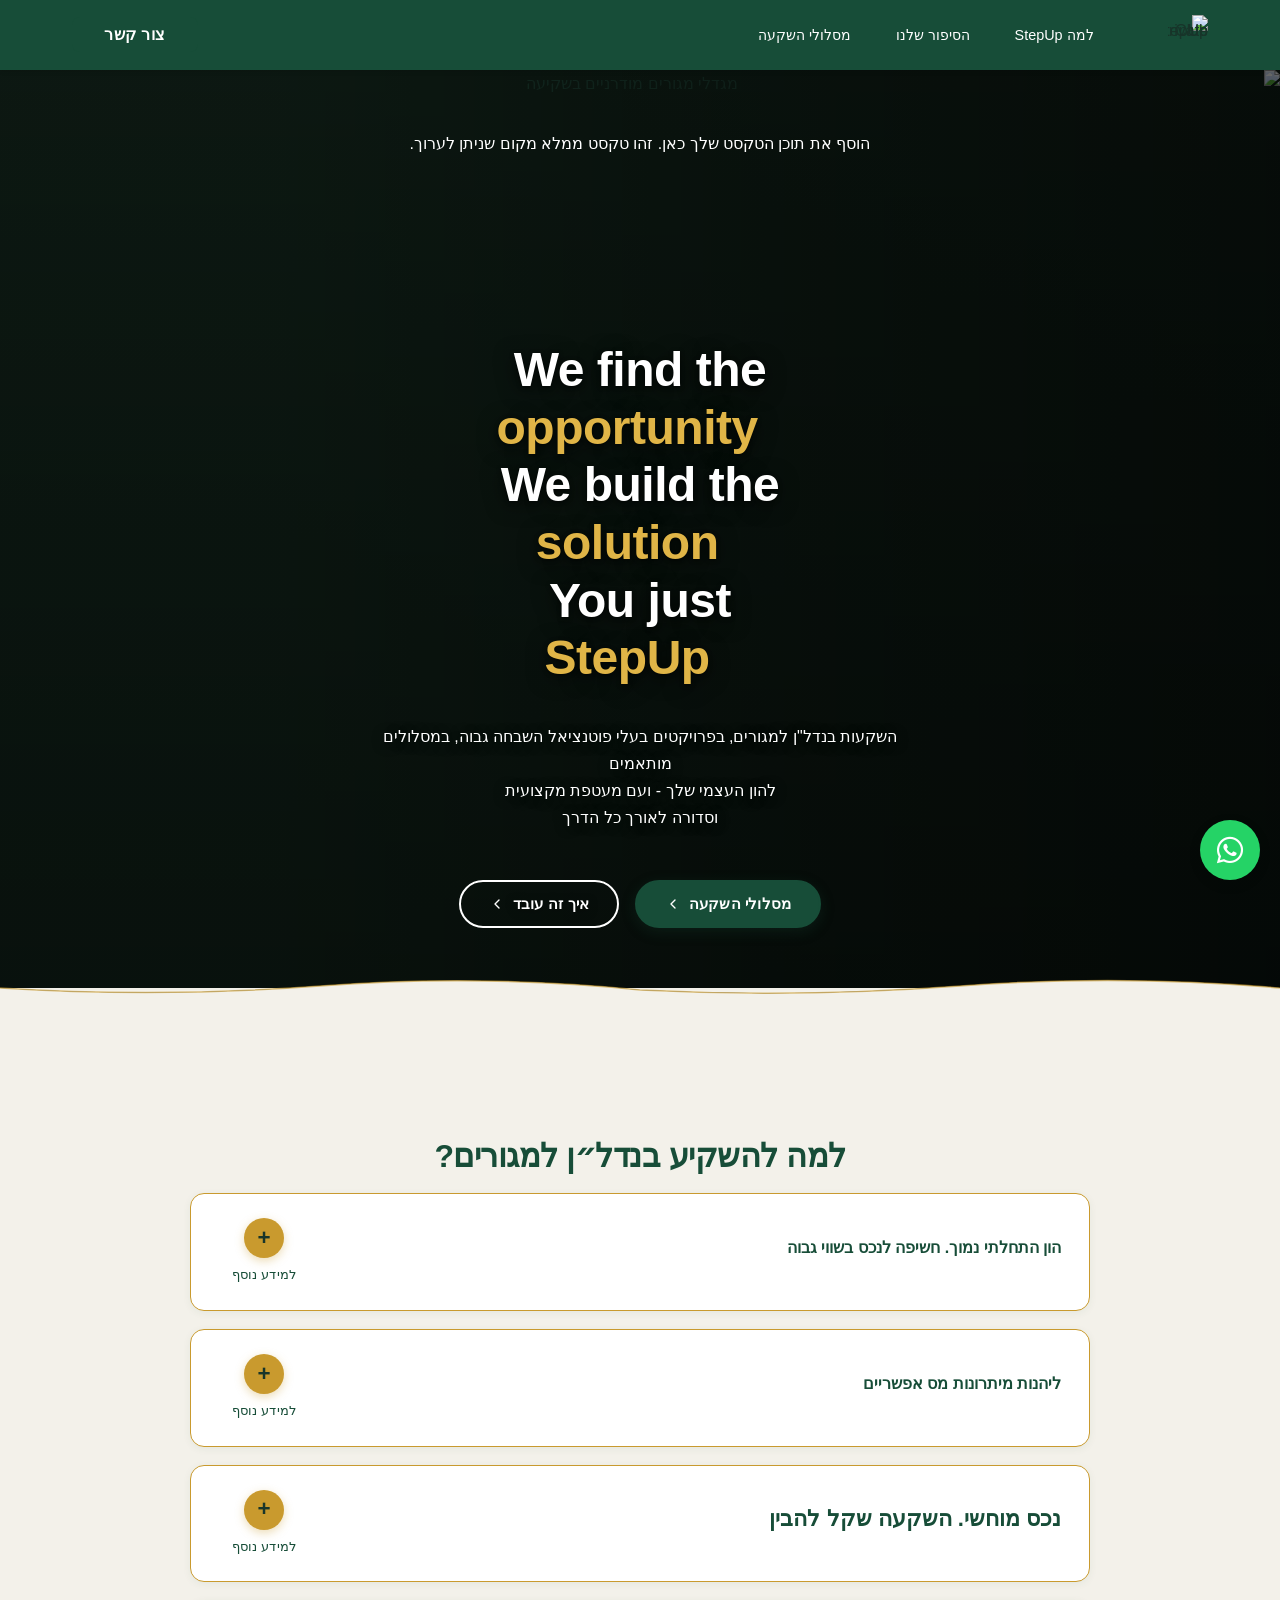
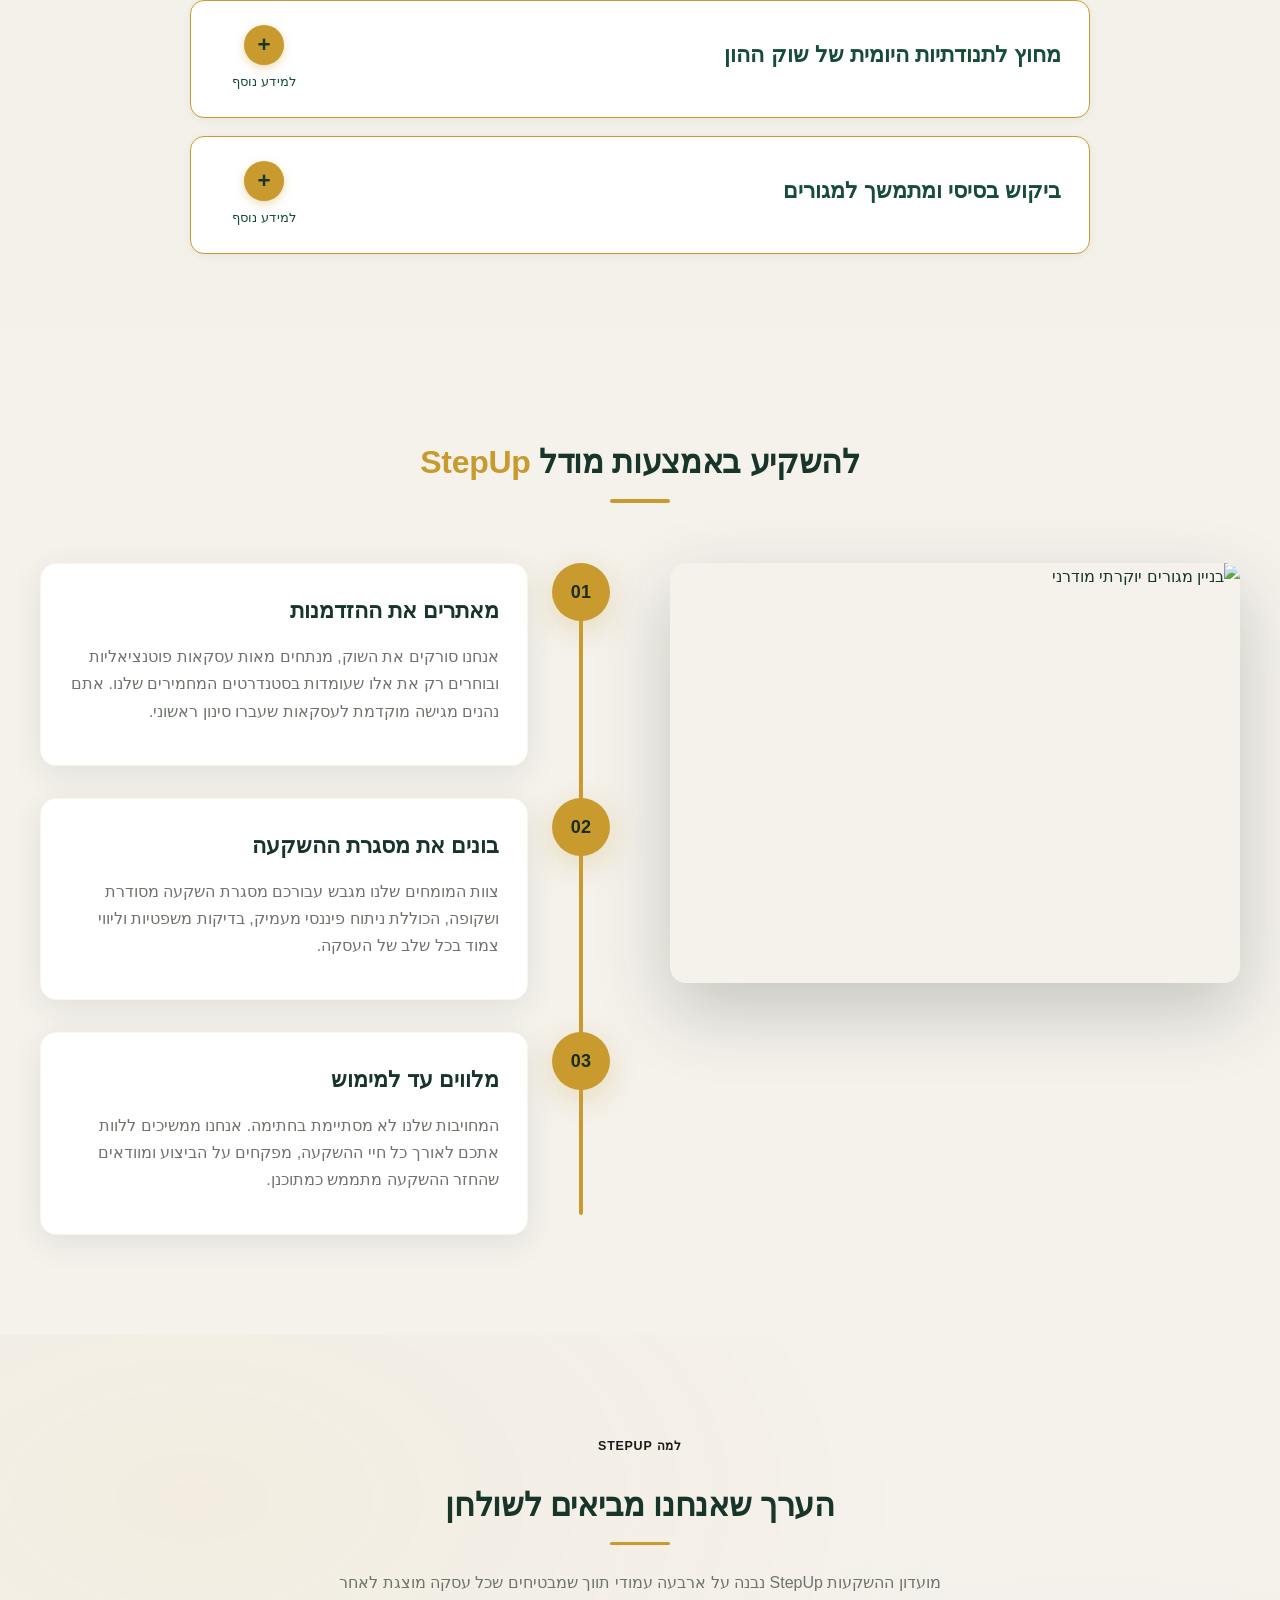
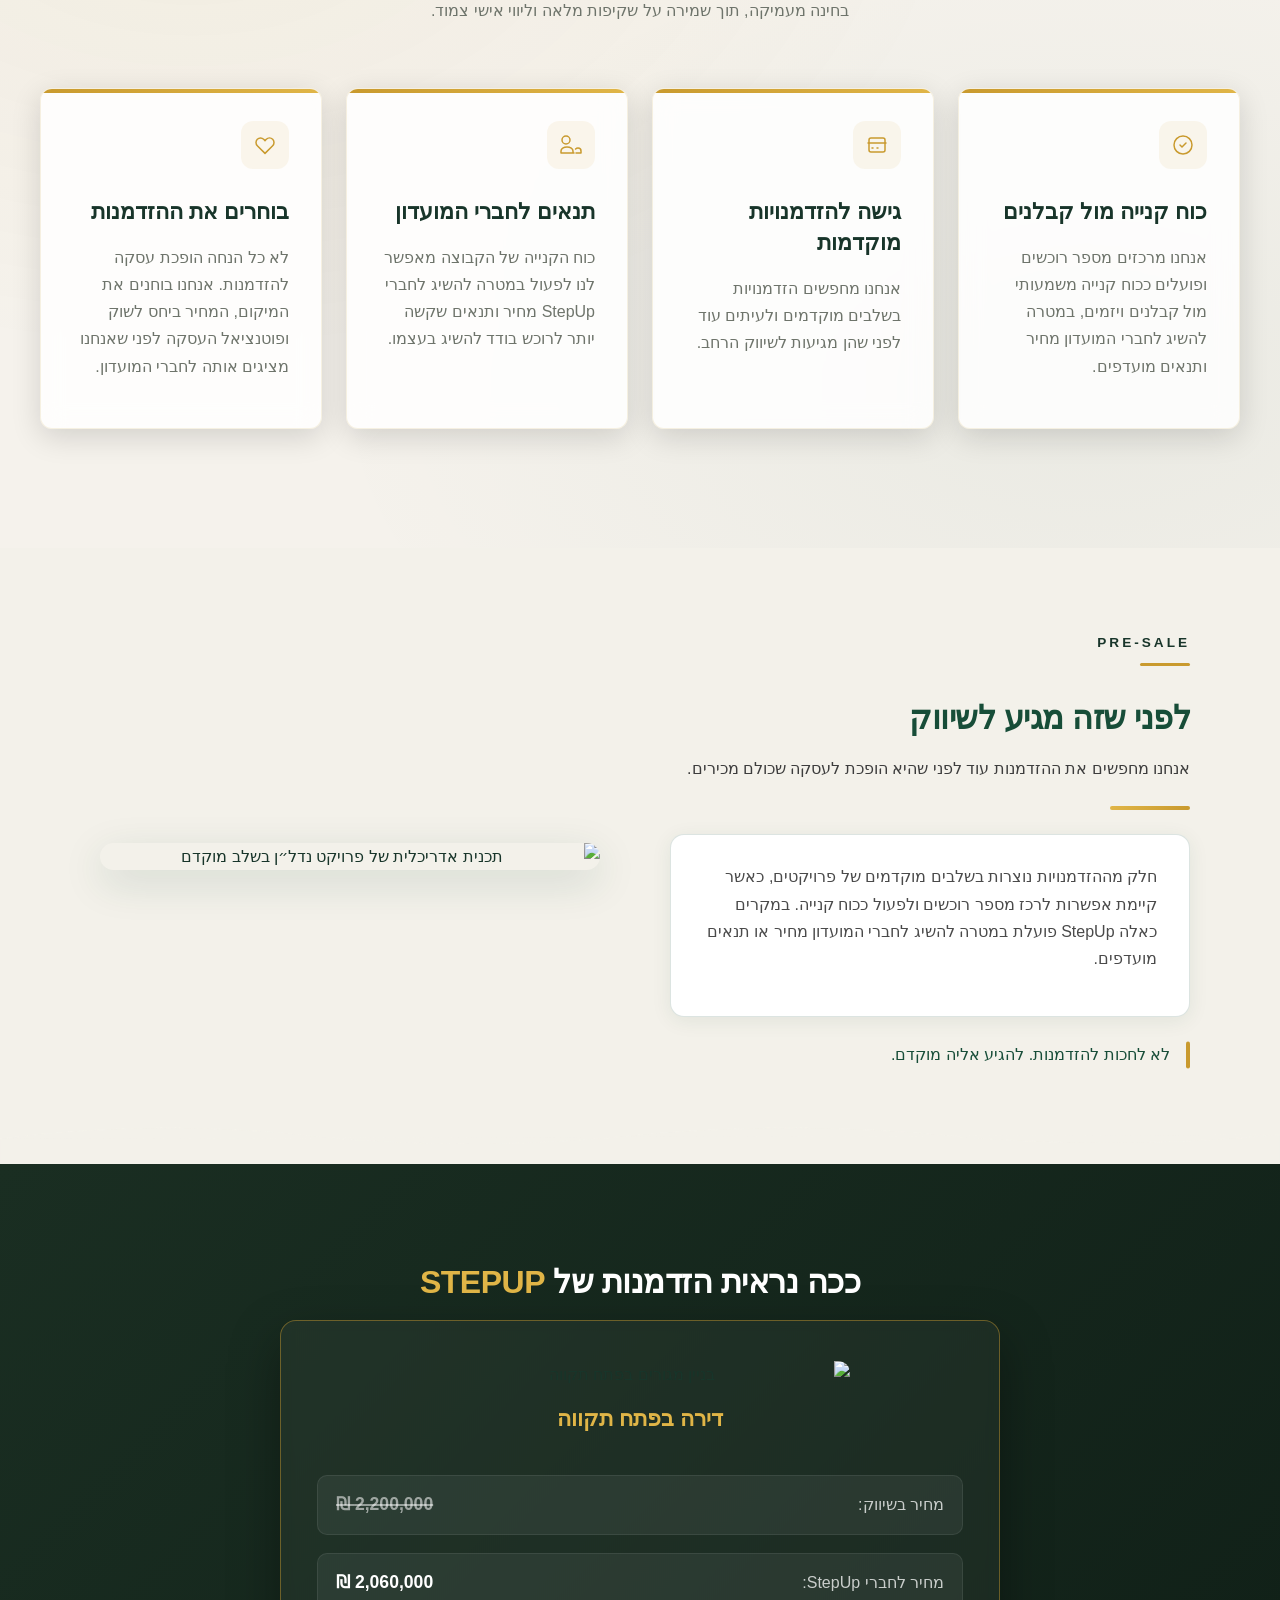
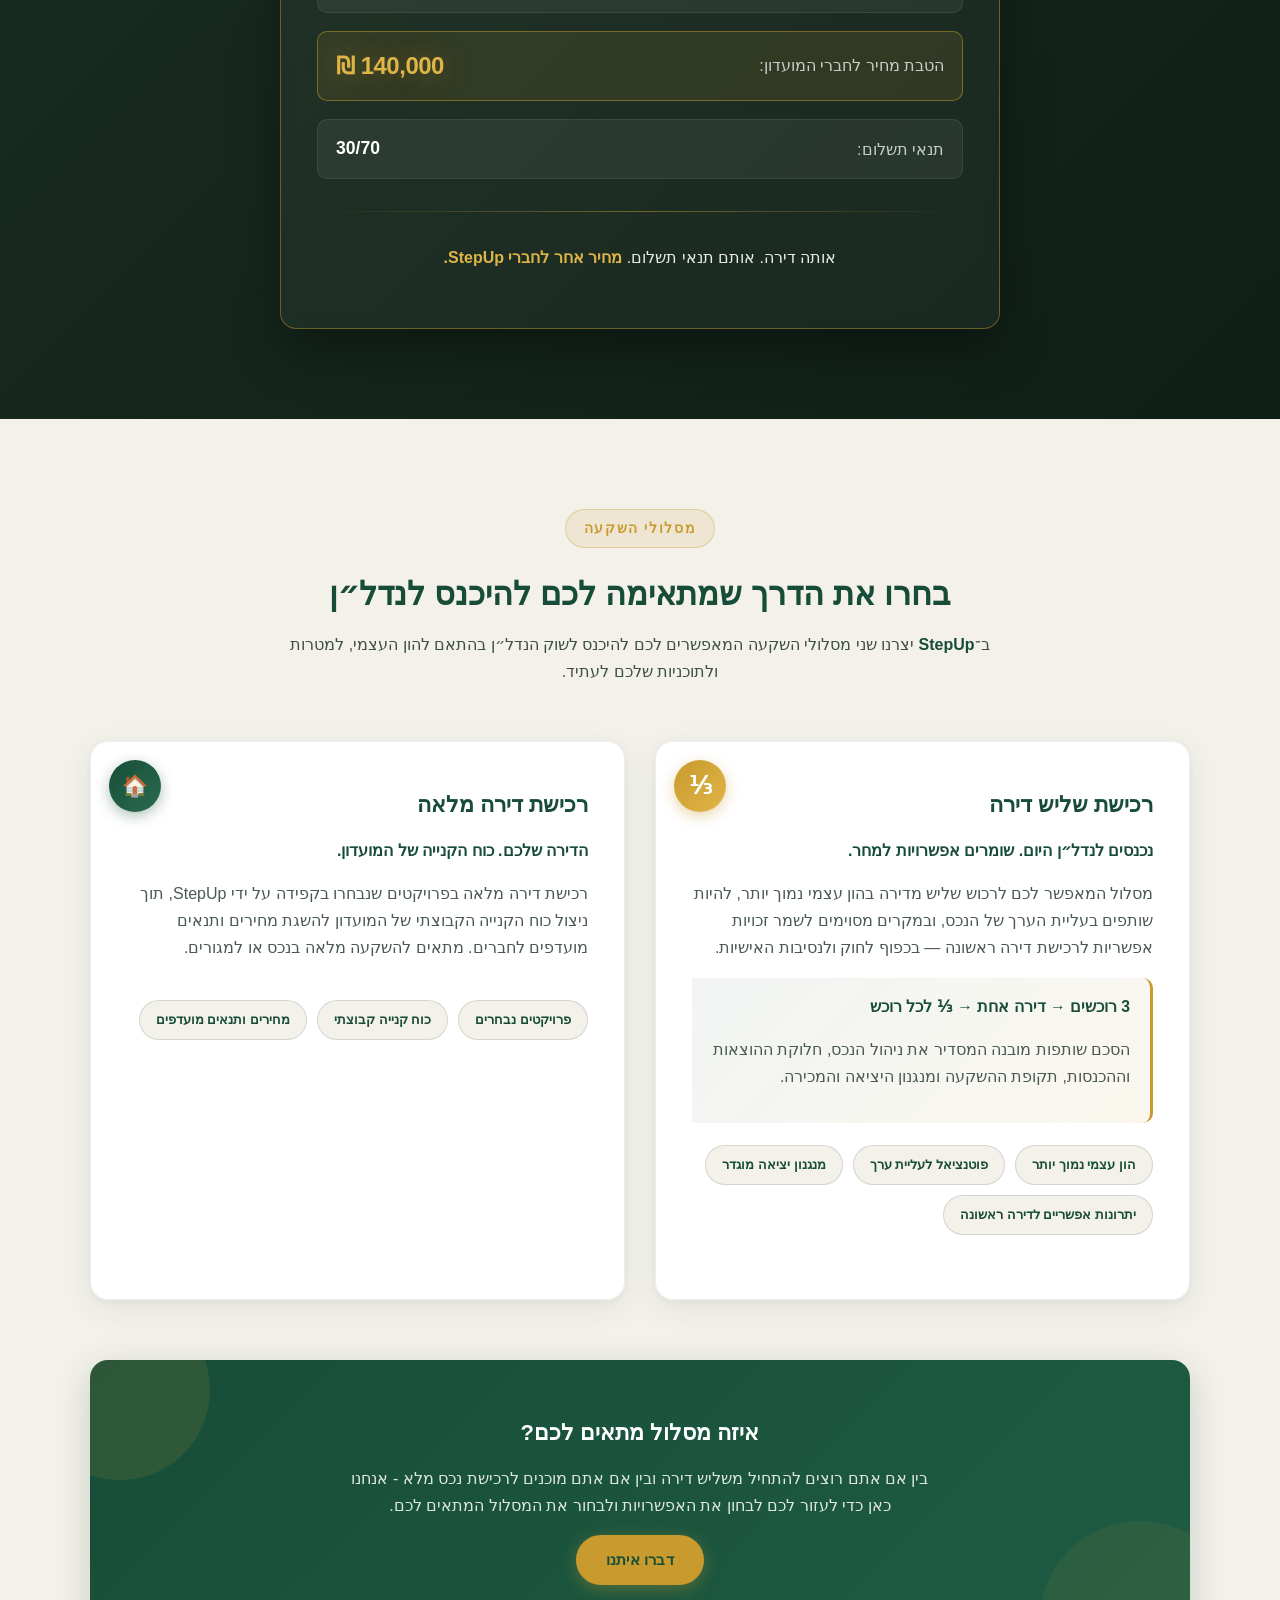
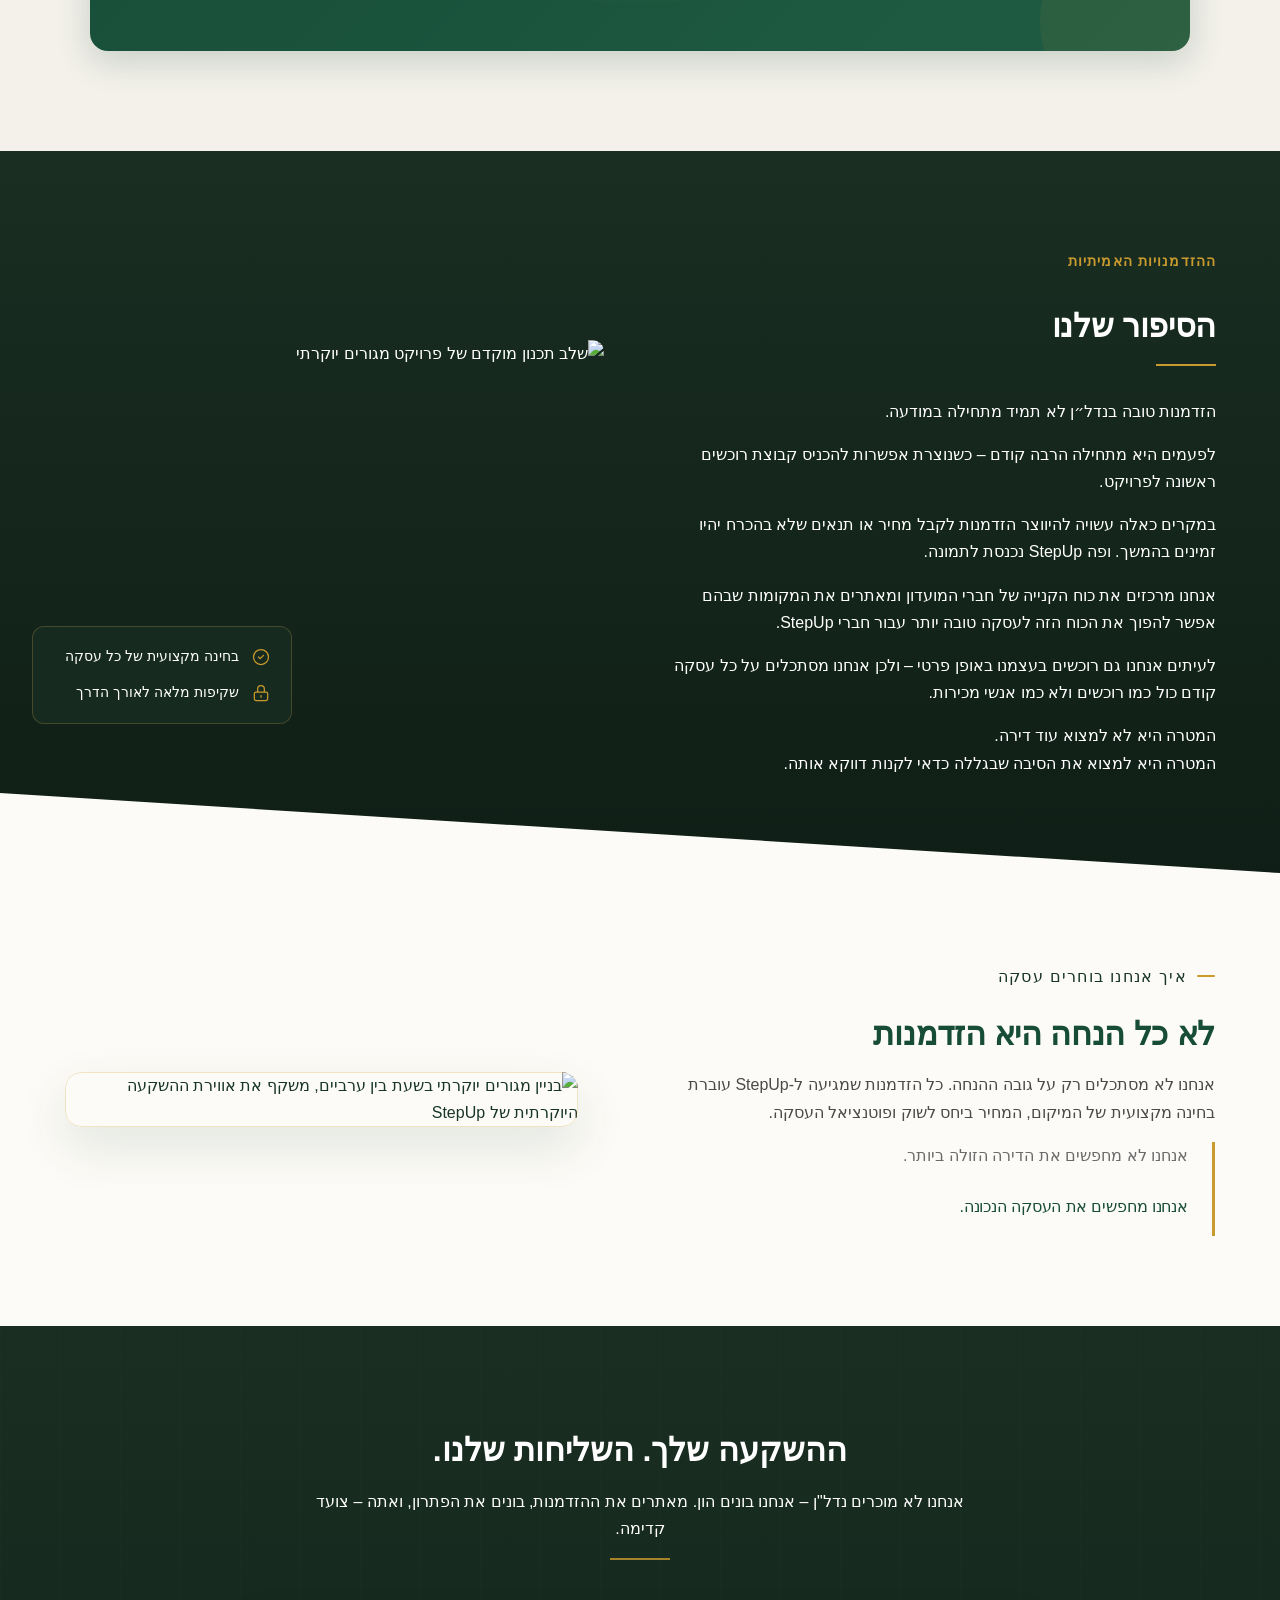
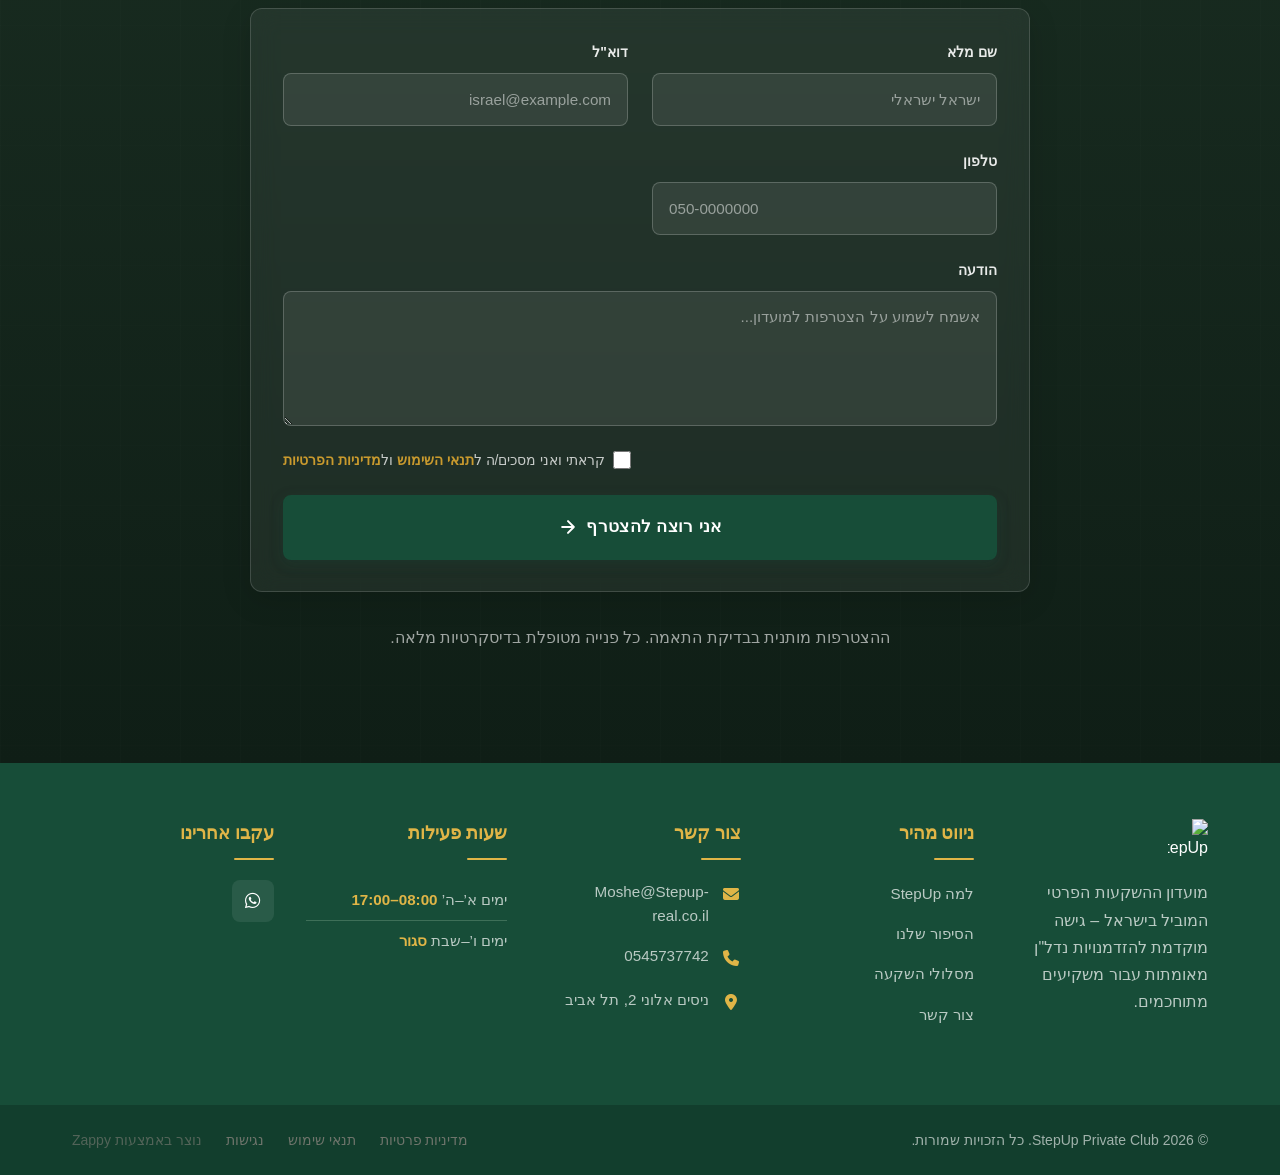
==== public/index.html @ 2459f280 "Background sync: Progressive GitHub Sync" ====
<!doctype html><html dir="rtl" lang="he"><head><meta charset="UTF-8"><meta content="width=device-width,initial-scale=1" name="viewport"><meta content="index, follow" name="robots"><title>השקעת נדל״ן משתלמת — StepUp Private Club</title><meta content="מועדון השקעות נדל״ן אקסקלוסיבי המציע גישה מוקדמת לעסקאות מניבות בישראל. אנו בודקים כל עסקה בקפדנות כדי שתשקיעו בביטחון מלא. ההשקעה שלכם, השליחות שלנו." name="description"><meta content="מועדון השקעות נדל״ן, Real Estate Investment Club, השקעות נדל״ן בישראל, מפגשי נדל״ן, הזדמנויות השקעה אקסקלוסיביות" name="keywords"><link href="/assets/favicon.ico" rel="icon" type="image/x-icon"><link href="/assets/favicon-16x16.png" rel="icon" type="image/png" sizes="16x16"><link href="/assets/favicon-32x32.png" rel="icon" type="image/png" sizes="32x32"><link href="/assets/favicon-48x48.png" rel="icon" type="image/png" sizes="48x48"><link href="/assets/favicon-192x192.png" rel="icon" type="image/png" sizes="192x192"><link href="/assets/favicon-512x512.png" rel="icon" type="image/png" sizes="512x512"><link href="/assets/apple-touch-icon.png" rel="apple-touch-icon"><script>!function(){"use strict";var t="9ecba034-7754-4363-b43b-f8e9e8eeff29",e="https://api.zappy5.com/api/analytics/track",a=18e5,n=2592e6,o=!0,i=!0,r=!0;var s=function(){var e="zappy_visitor_"+t,a=null;try{if(a=localStorage.getItem(e)){var o=JSON.parse(a),i=Date.now();if(i-o.created<n)return o.lastSeen=i,localStorage.setItem(e,JSON.stringify(o)),o.id}}catch(t){console.warn("Zappy Analytics: LocalStorage not available")}var r="zv_"+Date.now()+"_"+Math.random().toString(36).substr(2,9);try{localStorage.setItem(e,JSON.stringify({id:r,created:Date.now(),lastSeen:Date.now()}))}catch(t){}return r}(),c=function(){var e="zappy_session_"+t,n=null;try{if(n=sessionStorage.getItem(e)){var o=JSON.parse(n),i=Date.now();if(i-o.timestamp<a)return o.timestamp=i,sessionStorage.setItem(e,JSON.stringify(o)),o.id}}catch(t){console.warn("Zappy Analytics: SessionStorage not available")}var r="zs_"+Date.now()+"_"+Math.random().toString(36).substr(2,9);try{sessionStorage.setItem(e,JSON.stringify({id:r,timestamp:Date.now()}))}catch(t){}return r}();function l(a,n){n=n||{};var o={website_id:t,event_type:a,page_path:window.location.pathname,referrer:document.referrer||"direct",visitor_id:s,session_id:c,metadata:n};if(navigator.sendBeacon){var i=new Blob([JSON.stringify(o)],{type:"application/json"});navigator.sendBeacon(e,i)}else fetch(e,{method:"POST",headers:{"Content-Type":"application/json"},body:JSON.stringify(o),keepalive:!0}).catch(function(t){console.warn("Zappy Analytics: Failed to track event",t)})}o&&l("pageview",{title:document.title,url:window.location.href}),i&&document.addEventListener("click",function(t){var e=t.target;if("BUTTON"===e.tagName||e.closest("button")){var a="BUTTON"===e.tagName?e:e.closest("button");l("click",{element:"button",text:a.textContent.trim().substring(0,100),id:a.id||null,class:a.className||null})}else if("A"===e.tagName||e.closest("a")){var n="A"===e.tagName?e:e.closest("a");l("navigation",{element:"link",text:n.textContent.trim().substring(0,100),href:n.href,external:n.hostname!==window.location.hostname})}},!0),r&&document.addEventListener("submit",function(t){var e=t.target;l("form_submit",{form_id:e.id||null,form_name:e.name||null,form_action:e.action||null,form_method:e.method||"GET"})},!0);var m=Date.now();window.addEventListener("beforeunload",function(){l("page_unload",{time_on_page:Math.floor((Date.now()-m)/1e3),page_path:window.location.pathname})}),window.zappyAnalytics={track:l,getVisitorId:function(){return s},getSessionId:function(){return c}}}()</script><script>!function(){"use strict";if(!window.zappyFireMarketingEvent){var t={begin_checkout:"checkout_started",purchase:"checkout_complete",add_to_cart:"add_to_cart",view_product:"view_product"},e={whatsapp_click:{ga4:"contact",meta:"Contact",gtm:"whatsapp_click",ecom:!1},phone_click:{ga4:"contact",meta:"Contact",gtm:"phone_click",ecom:!1},contact_form_submitted:{ga4:"generate_lead",meta:"Lead",gtm:"contact_form_submitted",ecom:!1},checkout_started:{ga4:"begin_checkout",meta:"InitiateCheckout",gtm:"begin_checkout",ecom:!0},checkout_complete:{ga4:"purchase",meta:"Purchase",gtm:"purchase",ecom:!0},product_inquiry:{ga4:"generate_lead",meta:"Lead",gtm:"product_inquiry",ecom:!1},add_to_cart:{ga4:"add_to_cart",meta:"AddToCart",gtm:"add_to_cart",ecom:!0},view_product:{ga4:"view_item",meta:"ViewContent",gtm:"view_item",ecom:!0}};window.zappyFlushPendingMetaEvents=l,window.zappyFireMarketingEvent=function(r,n,o){try{o=o||{};var p=t[r]||r,d=e[p];if(!d)return;(n=n||{}).pagePath||n.page_path||(n.pagePath=a());var l="",m=!1,s=!1;if("checkout_complete"===p&&(m=!(!(l=String(n.orderId||n.order_id||n.transaction_id||""))||!function(t){if(!t)return!1;try{return"1"===window.sessionStorage.getItem(c(t))}catch(t){return!1}}(l)),s=!(!l||!u(l)),m&&s))return;if(!o.skipFirstParty&&!m)try{window.zappyAnalytics&&"function"==typeof window.zappyAnalytics.track&&window.zappyAnalytics.track(p,n)}catch(t){}if(!m){try{if(window.dataLayer=window.dataLayer||[],d.ecom){var _=i(p,n),h={};_.transaction_id&&(h.transaction_id=_.transaction_id),null!=_.value&&(h.value=_.value),_.currency&&(h.currency=_.currency),_.items&&(h.items=_.items),window.dataLayer.push({ecommerce:null}),window.dataLayer.push({event:d.gtm,ecommerce:h}),"checkout_complete"!==p&&"checkout_started"!==p||(window.dataLayer.push({ecommerce:null}),window.dataLayer.push({event:p,ecommerce:h}))}else{var w={event:d.gtm};for(var f in n)Object.prototype.hasOwnProperty.call(n,f)&&(w[f]=n[f]);window.dataLayer.push(w)}}catch(t){}l&&function(t){if(t)try{window.sessionStorage.setItem(c(t),"1")}catch(t){}}(l)}}catch(t){}};var r=Object.create(null);document.addEventListener("click",function(t){try{var e=t.target;if(!e)return;var r=s(e,".whatsapp-float, a.whatsapp-float, [data-zappy-whatsapp]"),n=function(t){for(var e=t;e&&e!==document;){if("A"===e.tagName)return e;e=e.parentElement}return null}(e),i=n&&n.href||"";if(r||n&&function(t){if(!t)return!1;var e=String(t).toLowerCase();return-1!==e.indexOf("wa.me/")||-1!==e.indexOf("api.whatsapp.com")||-1!==e.indexOf("whatsapp.com/send")||0===e.indexOf("whatsapp:")}(i)){if(!m("wa:"+i)){var c=r?"float":"link";window.zappyFireMarketingEvent("whatsapp_click",{source:c,href:i||null,pagePath:a()})}return}var o=s(e,".phone-header-btn, .nav-phone-btn, .call-btn, [data-zappy-phone]"),u="";if(n&&n.href&&0===String(n.href).toLowerCase().indexOf("tel:")?u=n.href:o&&o.href&&0===String(o.href).toLowerCase().indexOf("tel:")&&(u=o.href),o||u){var p="";return u&&(p=String(u).replace(/^tel:/i,"").trim()),void(m("tel:"+(p||o&&o.id||"btn"))||window.zappyFireMarketingEvent("phone_click",{source:o?"button":"link",phone:p||null,href:u||null,pagePath:a()}))}}catch(t){}},!0)}function a(){try{if(window.ZAPPY_CONFIG&&window.ZAPPY_CONFIG.currentPagePath)return window.ZAPPY_CONFIG.currentPagePath}catch(t){}try{return window.location.pathname||"/"}catch(t){return"/"}}function n(t){var e=(t=t||{}).items||t.cartItems||t.cart_items||t.lineItems||[];Array.isArray(e)||(e=[]);for(var r=[],a=0;a<e.length;a++){var n=e[a];if(n&&"object"==typeof n){var i=String(n.item_id||n.productId||n.product_id||n.id||"").trim(),c=String(n.item_name||n.productName||n.product_name||n.name||"").trim(),o=parseFloat(null!=n.price?n.price:null!=n.unitPrice?n.unitPrice:0)||0,u=Math.max(1,parseInt(null!=n.quantity?n.quantity:null!=n.qty?n.qty:1,10)||1);(i||c)&&r.push({item_id:i||c,item_name:c||i,price:o,quantity:u})}}return r}function i(t,e){var r=n(e=e||{}),i=parseFloat(null!=e.value?e.value:null!=e.total?e.total:0)||0,c=String(e.currency||"USD").toUpperCase();if("checkout_complete"===t)return{transaction_id:String(e.transaction_id||e.orderId||e.order_id||e.orderNumber||"")||void 0,value:i,currency:c,items:r};if("checkout_started"===t)return{value:i,currency:c,items:r};if("add_to_cart"===t){var o=r.length?r:[{item_id:String(e.productId||e.product_id||""),item_name:String(e.productName||e.product_name||""),price:parseFloat(null!=e.value?e.value:null!=e.price?e.price:0)||0,quantity:parseInt(null!=e.quantity?e.quantity:1,10)||1}].filter(function(t){return t.item_id||t.item_name});return{value:i||(o[0]?o[0].price*o[0].quantity:0),currency:c,items:o}}if("view_product"===t){var u=r.length?r:[{item_id:String(e.productId||e.product_id||""),item_name:String(e.productName||e.product_name||""),price:parseFloat(null!=e.price?e.price:null!=e.value?e.value:0)||0,quantity:1}].filter(function(t){return t.item_id||t.item_name});return{currency:c,value:i||(u[0]?u[0].price:0),items:u}}return"whatsapp_click"===t||"phone_click"===t?{method:"whatsapp_click"===t?"whatsapp":"phone",page_path:e.pagePath||a()}:"contact_form_submitted"===t||"product_inquiry"===t?{page_path:e.pagePath||a()}:e}function c(t){return"zappy_purchase_fired_"+String(t||"")}function o(t){return"zappy_purchase_meta_fired_"+String(t||"")}function u(t){if(!t)return!1;try{return"1"===window.sessionStorage.getItem(o(t))}catch(t){return!1}}function p(t){if(t)try{window.sessionStorage.setItem(o(t),"1")}catch(t){}}function d(){try{return Array.isArray(window.__zappyPendingMetaEvents)||(window.__zappyPendingMetaEvents=[]),window.__zappyPendingMetaEvents}catch(t){return[]}}function l(){if("function"==typeof window.fbq){var t=d().slice();try{window.__zappyPendingMetaEvents=[]}catch(t){}for(var e=0;e<t.length;e++){var r=t[e];if(r&&r.eventName&&(!r.orderId||!u(r.orderId)))try{window.fbq("track",r.eventName,r.params||{}),r.orderId&&p(r.orderId)}catch(t){}}}}function m(t){var e=Date.now();return!!(r[t]&&e-r[t]<800)||(r[t]=e,!1)}function s(t,e){return t&&t.closest?t.closest(e):null}}()</script><meta content="השקעת נדל״ן משתלמת — StepUp Private Club" property="og:title"><meta content="מועדון השקעות נדל״ן אקסקלוסיבי המציע גישה מוקדמת לעסקאות מניבות בישראל. אנו בודקים כל עסקה בקפדנות כדי שתשקיעו בביטחון מלא. ההשקעה שלכם, השליחות שלנו." property="og:description"><meta content="summary_large_image" name="twitter:card"><meta content="השקעת נדל״ן משתלמת — StepUp Private Club" name="twitter:title"><meta content="מועדון השקעות נדל״ן אקסקלוסיבי המציע גישה מוקדמת לעסקאות מניבות בישראל. אנו בודקים כל עסקה בקפדנות כדי שתשקיעו בביטחון מלא. ההשקעה שלכם, השליחות שלנו." name="twitter:description"><script type="application/ld+json">{"@context":"https://schema.org","@graph":[{"@type":"LocalBusiness","@id":"https://stepup-real.co.il#organization","name":"StepUp Private Club","url":"https://stepup-real.co.il","description":"StepUp Private Club is an exclusive real estate investment club that bridges entrepreneurs, contractors, and investors in Israel. The brand positions itself as a trusted gatekeeper — professionally vetting deals before presenting them to club members, with a strong emphasis on transparency, responsibility, and long-term relationships. The tone is prestigious, professional, and trustworthy, with a mission-driven identity ('Your Investment. Our Mission.'). The brand targets sophisticated investors seeking early-stage access to curated real estate opportunities, including fractional ownership, full apartment purchases, and pre-sale deals. The visual identity uses deep forest green (#1f4d3a) and warm gold (#c59b3d), evoking exclusivity, wealth, and reliability.","address":{"@type":"PostalAddress","streetAddress":"ניסים אלוני 2, תל אביב"},"contactPoint":[{"@type":"ContactPoint","contactType":"customer service","email":"Moshe@Stepup-real.co.il","telephone":"0545737742"}]},{"@type":"WebSite","@id":"https://stepup-real.co.il#website","url":"https://stepup-real.co.il","name":"StepUp Private Club","publisher":{"@id":"https://stepup-real.co.il#organization"}},{"@type":"ContactPage","@id":"https://stepup-real.co.il#contactpage","url":"https://stepup-real.co.il","name":"השקעת נדל״ן משתלמת — StepUp Private Club","mainEntity":{"@id":"https://stepup-real.co.il#organization"},"potentialAction":{"@type":"CommunicateAction","target":{"@type":"EntryPoint","urlTemplate":"https://stepup-real.co.il/api/email/contact-form","actionPlatform":["http/method=POST"],"contentType":"application/json"},"instrument":[{"@type":"PropertyValue","name":"name","propertyID":"text","valueRequired":true,"description":"ישראל ישראלי"},{"@type":"PropertyValue","name":"email","propertyID":"email","valueRequired":true,"description":"israel@example.com"},{"@type":"PropertyValue","name":"phone","propertyID":"tel","valueRequired":true,"description":"050-0000000"},{"@type":"PropertyValue","name":"message","propertyID":"textarea","valueRequired":false,"description":"אשמח לשמוע על הצטרפות למועדון..."},{"@type":"PropertyValue","name":"privacy_consent","propertyID":"checkbox","valueRequired":true}]}}]}</script><meta content="website" property="og:type"><meta content="he_IL" property="og:locale"><style>.skip-link{position:absolute;top:0;left:0;transform:translateY(-200%);padding:12px 18px;background:var(--bg-dark,#1a1a1a);color:var(--text-light,#fff);font-weight:600;border-radius:0 0 8px 0;z-index:10000}.skip-link:focus{transform:none;outline:2px solid var(--ring,#fff);outline-offset:2px}:focus-visible{outline:2px solid var(--ring,currentColor);outline-offset:3px}</style><link href="/assets/favicon.ico" rel="icon" type="image/x-icon"><link href="/assets/favicon-16x16.png" rel="icon" type="image/png" sizes="16x16"><link href="/assets/favicon-32x32.png" rel="icon" type="image/png" sizes="32x32"><link href="/assets/favicon-48x48.png" rel="icon" type="image/png" sizes="48x48"><link href="/assets/favicon-192x192.png" rel="icon" type="image/png" sizes="192x192"><link href="/assets/favicon-512x512.png" rel="icon" type="image/png" sizes="512x512"><link href="/assets/apple-touch-icon.png" rel="apple-touch-icon"><link href="https://cdn.jsdelivr.net/npm/vanilla-cookieconsent@3/dist/cookieconsent.css" rel="stylesheet"><style data-zappy-section-v2-css="true">.index-stats-section{position:relative;background-color:var(--bg-light);color:var(--text-dark);padding:80px 16px;overflow:hidden;direction:rtl}.index-stats-section .index-stats-container{max-width:1200px;margin:0 auto;position:relative;z-index:10}.index-stats-section .index-stats-pillars-grid{display:grid;grid-template-columns:repeat(3,1fr);gap:24px;margin-bottom:48px}.index-stats-section .index-stats-pillar-card{position:relative;background-color:#fff;border-radius:12px;padding:32px 28px;box-shadow:0 8px 32px rgba(26,46,34,.09);transition:transform .3s ease,box-shadow .3s ease;display:flex;flex-direction:column;align-items:flex-start;overflow:hidden}.index-stats-section .index-stats-pillar-card:hover{transform:translateY(-6px);box-shadow:0 16px 48px rgba(26,46,34,.14)}.index-stats-section .index-stats-pillar-card::before{content:'';position:absolute;top:0;right:0;left:0;height:4px;background:linear-gradient(90deg,var(--secondary),var(--accent));border-radius:0 0 4px 4px}.index-stats-section .index-stats-card-number{position:absolute;top:24px;left:28px;font-size:1.2rem;font-weight:700;color:var(--border-light);letter-spacing:.05em;line-height:1}.index-stats-section .index-stats-icon-badge{display:flex;align-items:center;justify-content:center;width:56px;height:56px;border-radius:50%;background-color:rgba(23,77,56,.08);color:var(--primary);margin-bottom:20px}.index-stats-section .index-stats-card-content h3{font-size:1.375rem;font-weight:600;line-height:1.4;margin-bottom:12px;color:var(--text-dark)}.index-stats-section .index-stats-card-content p{font-size:16px;line-height:1.7;color:var(--text-muted);margin:0}.index-stats-section .index-stats-gold-divider{width:100%;height:1px;background:linear-gradient(90deg,transparent,var(--secondary),transparent);margin:48px 0}.index-stats-section .index-stats-testimonials-grid{display:grid;grid-template-columns:repeat(3,1fr);gap:24px}.index-stats-section .index-stats-quote-card{position:relative;background-color:transparent;border:1px solid var(--border-light);border-radius:12px;padding:32px 28px;transition:border-color .3s ease,background-color .3s ease}.index-stats-section .index-stats-quote-card:hover{border-color:var(--secondary);background-color:#fff;box-shadow:0 8px 32px rgba(26,46,34,.06)}.index-stats-section .index-stats-quote-mark{font-size:4rem;line-height:1;color:var(--secondary);opacity:.4;margin-bottom:12px;font-family:Georgia,serif;pointer-events:none;user-select:none}.index-stats-section .index-stats-quote-card blockquote{margin:0}.index-stats-section .index-stats-quote-card blockquote p{font-size:16px;line-height:1.7;color:var(--text-dark);margin-bottom:20px;font-style:italic}.index-stats-section .index-stats-quote-card figcaption{display:flex;flex-direction:column;gap:4px;border-top:1px solid var(--border-light);padding-top:16px}.index-stats-section .index-stats-author{font-size:1rem;font-weight:700;color:var(--text-dark);line-height:1.4}.index-stats-section .index-stats-role{font-size:.875rem;color:var(--text-muted);line-height:1.6}.index-stats-section .index-stats-supporting-img{position:absolute;bottom:20px;left:-40px;width:280px;height:auto;border-radius:16px;box-shadow:0 16px 48px rgba(26,46,34,.18);z-index:1;pointer-events:none;opacity:.85;filter:saturate(.9)}@media (max-width:1024px){.index-stats-section .index-stats-pillars-grid,.index-stats-section .index-stats-testimonials-grid{grid-template-columns:repeat(2,1fr)}.index-stats-section .index-stats-supporting-img{width:220px;left:-30px;bottom:40px;opacity:.6}}@media (max-width:768px){.index-stats-section{padding:60px 16px}.index-stats-section .index-stats-pillars-grid,.index-stats-section .index-stats-testimonials-grid{grid-template-columns:1fr!important;gap:20px}.index-stats-section .index-stats-pillar-card{padding:24px 20px}.index-stats-section .index-stats-card-number{top:20px;left:20px;font-size:1rem}.index-stats-section .index-stats-icon-badge{width:48px;height:48px;margin-bottom:16px}.index-stats-section .index-stats-gold-divider{margin:32px 0}.index-stats-section .index-stats-quote-card{padding:24px 20px}.index-stats-section .index-stats-quote-mark{font-size:3rem}.index-stats-section .index-stats-supporting-img{display:none}}@media (max-width:480px){.index-stats-section{padding:48px 12px}.index-stats-section .index-stats-pillar-card,.index-stats-section .index-stats-quote-card{padding:20px 16px}.index-stats-section .index-stats-card-content h3{font-size:1.2rem}}</style><style data-zappy-section-v2-css="true">.home-layout-section{background-color:#f5f2ec;background-image:none;color:var(--text-dark);padding:80px 24px;position:relative;overflow:hidden;direction:rtl}.home-layout-section__container{max-width:1200px;margin:0 auto;position:relative;z-index:2}.home-layout-section__header{text-align:center;margin-bottom:60px}.home-layout-section__title{font-size:2rem;font-weight:700;letter-spacing:-.01em;line-height:1.2;color:var(--text-dark);margin-bottom:20px;text-align:center;max-width:none!important}.home-layout-section__title-accent{color:var(--secondary)}.home-layout-section__gold-divider{width:60px;height:4px;background-color:var(--secondary);border-radius:100px;margin:0 auto}.home-layout-section__content-grid{display:flex;flex-direction:column;gap:60px;align-items:center}.home-layout-section__image-wrapper{position:relative;width:100%;max-width:600px;margin:0 auto;border-radius:16px;box-shadow:0 28px 72px rgba(26,46,34,.22);overflow:hidden;flex-shrink:0;align-self:stretch;height:100%;min-height:420px}.home-layout-section__image-wrapper img{display:block;width:100%;height:100%;object-fit:cover;border-radius:16px;object-position:center}.home-layout-section__experience-badge{position:absolute;bottom:24px;right:24px;background:rgba(26,46,34,.75);backdrop-filter:blur(12px);-webkit-backdrop-filter:blur(12px);border:1px solid rgba(201,168,76,.4);border-radius:100px;padding:12px 20px;display:flex;align-items:center;gap:10px;color:var(--text-light);z-index:5;pointer-events:none}.home-layout-section__experience-badge-icon{display:flex;align-items:center;justify-content:center;width:24px;height:24px;color:var(--accent)}.home-layout-section__experience-badge-icon svg{width:20px;height:20px}.home-layout-section__experience-badge-text{font-size:.875rem;font-weight:600;line-height:1.4;white-space:nowrap}.home-layout-section__steps-wrapper{width:100%;max-width:600px;margin:0 auto}.home-layout-section__steps-list{list-style:none;padding:0;margin:0;position:relative;display:flex;flex-direction:column;gap:32px}.home-layout-section__steps-list::before{content:'';position:absolute;top:20px;bottom:20px;right:27px;width:4px;background-color:var(--secondary);border-radius:100px;z-index:0}.home-layout-section__step-item{display:flex;align-items:flex-start;gap:24px;position:relative;z-index:1;flex-direction:row}.home-layout-section__step-marker{flex-shrink:0;width:58px;height:58px;background-color:var(--secondary);border-radius:50%;display:flex;align-items:center;justify-content:center;box-shadow:0 8px 32px rgba(201,168,76,.35);position:relative;z-index:2}.home-layout-section__step-number{font-size:1.125rem;font-weight:700;color:#1a2e22;letter-spacing:.02em}.home-layout-section__step-card{flex:1;background:#fff;border-radius:16px;box-shadow:0 8px 32px rgba(26,46,34,.09);padding:24px 28px;border:1px solid rgba(201,168,76,.12);transition:transform .2s ease,box-shadow .2s ease}.home-layout-section__step-card:hover{transform:translateY(-4px);box-shadow:0 16px 48px rgba(26,46,34,.14)}.home-layout-section__step-title{font-size:1.25rem;font-weight:700;line-height:1.3;color:var(--text-dark);margin-bottom:8px;text-align:right}.home-layout-section__step-text{font-size:1rem;font-weight:400;line-height:1.7;color:var(--text-muted);margin:0;text-align:right}@media (min-width:768px){.home-layout-section{padding:100px 40px}.home-layout-section__content-grid{flex-direction:row;align-items:stretch;gap:60px}.home-layout-section__image-wrapper{flex:1;max-width:50%;margin:0}.home-layout-section__steps-wrapper{flex:1;max-width:50%;margin:0}.home-layout-section__steps-list::before{right:27px;top:20px;bottom:20px}}@media (max-width:767px){.home-layout-section{padding:60px 16px}.home-layout-section__header{margin-bottom:40px}.home-layout-section__title{font-size:1.75rem}.home-layout-section__content-grid{gap:40px}.home-layout-section__steps-list{gap:24px}.home-layout-section__steps-list::before{right:21px;top:16px;bottom:16px}.home-layout-section__step-item{gap:16px}.home-layout-section__step-marker{width:44px;height:44px}.home-layout-section__step-number{font-size:1rem}.home-layout-section__step-card{padding:16px 20px;border-radius:12px}.home-layout-section__step-title{font-size:1.125rem}.home-layout-section__experience-badge{bottom:16px;right:16px;padding:10px 16px}.home-layout-section__experience-badge-text{font-size:.75rem}}</style><style id="zappy-critical-above-fold-css">html{box-sizing:border-box;-webkit-text-size-adjust:100%}*,::after,::before{box-sizing:inherit}body{margin:0;min-width:320px;overflow-x:clip}img,svg,video{max-width:100%;height:auto}main{display:block}.container{width:min(100% - 32px,1200px);margin-inline:auto}.navbar,header .navbar,header[role=banner],nav.navbar{position:relative;z-index:1000;width:100%}.nav-container,.navbar .container{display:flex;align-items:center;justify-content:space-between;min-height:64px}.logo,.logo-link img{display:block;width:35px;height:35px;object-fit:contain}#navMenu,.nav-menu{list-style:none;margin:0;padding:0}#navMenu a,.nav-menu a,.navbar .nav-links a,.navbar a{color:inherit;text-decoration:none}#navMenu .sub-menu,.nav-menu .sub-menu,.navbar .sub-menu{display:none}.fa,.fa-brands,.fa-regular,.fa-solid,.fab,.far,.fas{display:inline-block;min-width:1em;text-align:center}html:not(#zappy-noop) .navbar:has(.nav-ecommerce-icons)>.phone-header-btn,html:not(#zappy-noop)[data-zappy-site-type=ecommerce] .phone-header-btn{display:none!important;visibility:hidden!important;width:0!important;height:0!important;pointer-events:none!important}.zappy-preview-empty-store-cta{display:none!important;visibility:hidden!important;height:0!important;max-height:0!important;overflow:hidden!important;margin:0!important;padding:0!important;border:0!important;box-shadow:none!important}.zappy-catalog-menu{background:var(--surface-color,var(--surface,linear-gradient(135deg,#f8f9fa 0,#fff 100%)));border-bottom:1px solid var(--border-color,#e5e7eb);padding:0;position:sticky;top:0;z-index:90}.zappy-catalog-menu.rtl,.zappy-catalog-menu[dir=rtl]{direction:rtl}.zappy-catalog-menu.ltr,.zappy-catalog-menu[dir=ltr]{direction:ltr}.catalog-menu-container{max-width:1440px;margin:0 auto;display:flex;align-items:center;gap:8px;padding:10px 24px;overflow:visible}.catalog-menu-categories,.catalog-menu-list{display:flex;align-items:center;gap:4px;flex-wrap:wrap;margin:0;padding:0;list-style:none}.catalog-menu-item{display:inline-flex;align-items:center;padding:8px 16px;font-size:14px;font-weight:500;color:var(--text-color,var(--text,#374151));text-decoration:none;border-radius:20px;white-space:nowrap}.catalog-menu-all{background:var(--primary-color,var(--primary,#111));color:var(--text-light,#fff)!important}.catalog-menu-parent{position:relative;display:inline-flex;align-items:center}.catalog-menu-trigger{display:inline-flex;align-items:center;gap:6px}.catalog-menu-chevron{flex-shrink:0}.catalog-menu-parent>.sub-menu{display:none!important;visibility:hidden!important;opacity:0!important;pointer-events:none!important}.hero-section,.index-hero-section,section[class*=hero]{position:relative;overflow:hidden}.hero-section,.index-hero-section{min-height:560px}section[data-hero-type*=fullscreen]{min-height:100vh}.hero-bg-image,.hero-bg-wrapper,section[class*=hero] [class*=hero-bg]{position:absolute;inset:0;width:100%;height:100%}.hero-bg-image img,.hero-bg-wrapper img,section[class*=hero] [data-hero-bg],section[class*=hero] img[data-hero-background=true]{width:100%!important;height:100%!important;object-fit:cover!important;display:block}.hero-content,section[class*=hero] .container{position:relative;z-index:2}@media(max-width:768px){:root{--header-height:72px;--total-header-height:72px;--zappy-mobile-menu-top:72px}html[data-zappy-site-type=ecommerce] body{padding-top:var(--total-header-height,72px)}html[data-zappy-site-type=ecommerce] body>.navbar:not(.zappy-catalog-menu),html[data-zappy-site-type=ecommerce] body>nav.navbar{position:fixed!important;top:0;left:0;right:0;z-index:100000;width:100%;margin-bottom:0}.zappy-catalog-menu{position:fixed;top:var(--header-height,72px);left:0;right:0;z-index:99999}.nav-container,.navbar .container{min-height:60px}#navMenu,.nav-menu{max-width:100vw;overflow-x:hidden}.hero-section,.index-hero-section,section[class*=hero],section[data-hero-type*=fullscreen]{min-height:100svh}.hero-bg-image,.hero-bg-wrapper,.hero-scrim{min-height:100svh}}:root{--nav-bg:#174D38}.navbar{background-color:#174d38!important}/* ZAPPY_ANNOUNCEMENT_HEADER_OFFSET_CSS_V3 */ :root{--zappy-header-stack-height:calc(var(--zappy-announcement-height, 40px) + var(--header-height, 72px))}body:has(.zappy-announcement-bar) .navbar:not(.zappy-catalog-menu):not(.mobile-search-panel),body:has(.zappy-announcement-bar) header.navbar,body:has(.zappy-announcement-bar) nav.navbar:not(.zappy-catalog-menu){top:var(--zappy-announcement-height,40px)!important}[data-zappy-content-align]{display:flex!important;flex-direction:column!important}[data-zappy-content-align^=top-]{justify-content:flex-start!important}[data-zappy-content-align^=center-],[data-zappy-content-align^=lower-],[data-zappy-content-align^=upper-]{justify-content:center!important}[data-zappy-content-align^=bottom-]{justify-content:flex-end!important}[data-zappy-content-align$="-left"],[data-zappy-content-align$="-mid-left"]{align-items:flex-start!important;text-align:start!important}[data-zappy-content-align$="-center"]{align-items:center!important;text-align:center!important}[data-zappy-content-align$="-mid-right"],[data-zappy-content-align$="-right"]{align-items:flex-end!important;text-align:end!important}[data-zappy-content-align] [data-zappy-align-target]{margin-left:auto;margin-right:auto}[data-zappy-content-align$="-center"] [data-zappy-align-target],[data-zappy-content-align$="-center"] [data-zappy-align-target]>*{text-align:center!important}</style><link href="/styles.css" rel="stylesheet"><script>window.ZAPPY_WEBSITE_ID="9ecba034-7754-4363-b43b-f8e9e8eeff29",window.ZAPPY_API_BASE="https://api.zappy5.com"</script><link href="/assets/site-image-index-hero-image-1.webp" rel="preload" as="image" fetchpriority="high"><style id="zappy-dropdown-submenu-styles">#navMenu li:has(.sub-menu),.nav-menu li:has(.sub-menu),.navbar li:has(.sub-menu),nav li:has(.sub-menu){position:relative}#navMenu .sub-menu,.nav-menu .sub-menu,.navbar .sub-menu,nav .sub-menu{display:block!important;position:absolute!important;top:100%;left:0;min-width:220px;border-radius:8px;box-shadow:0 8px 25px rgba(0,0,0,.15);padding:8px 0;opacity:0;visibility:hidden;transform:translateY(10px);transition:all .3s ease;z-index:1000;list-style:none;pointer-events:none}#navMenu li:hover>.sub-menu,.nav-menu li:hover>.sub-menu,.navbar li:hover>.sub-menu,nav li:hover>.sub-menu{opacity:1!important;visibility:visible!important;transform:translateY(0)!important;pointer-events:auto!important}.sub-menu li{list-style:none;margin:0;padding:0}.sub-menu a{display:block!important;padding:10px 16px!important;color:var(--text-dark,#333)!important;font-weight:500;text-decoration:none;white-space:nowrap;transition:background-color .2s}.sub-menu .zappy-nav-child>a{padding-left:28px!important;font-size:.9em!important;opacity:.85!important}[dir=rtl] .sub-menu .zappy-nav-child>a,html[lang=ar] .sub-menu .zappy-nav-child>a,html[lang=he] .sub-menu .zappy-nav-child>a{padding-left:10px!important;padding-right:28px!important}.sub-menu .zappy-nav-parent>a{font-weight:600!important}.sub-menu a:hover{background-color:#f5f5f5}[dir=rtl] .nav-menu .sub-menu,[dir=rtl] .navbar .sub-menu,[dir=rtl] nav .sub-menu,html[lang=ar] .nav-menu .sub-menu,html[lang=ar] .navbar .sub-menu,html[lang=ar] nav .sub-menu,html[lang=he] .nav-menu .sub-menu,html[lang=he] .navbar .sub-menu,html[lang=he] nav .sub-menu{left:auto!important;right:0!important}.sub-menu:empty,.sub-menu:not(:has(li)):not(:has(> a)),.sub-menu:not(:has(li:not(.zappy-hidden-menu-item))):not(:has(> a)){display:none!important;opacity:0!important;visibility:hidden!important;pointer-events:none!important}li:has(.menu-group-title):hover>.sub-menu{opacity:1!important;visibility:visible!important;transform:translateY(0)!important;pointer-events:auto!important}#navMenu>li>.menu-group-title,.nav-menu>li>.menu-group-title{display:inline-block;padding:.5rem 1rem;cursor:default;user-select:none}@media (max-width:768px){#navMenu .sub-menu,.nav-menu .sub-menu,.navbar .sub-menu,nav .sub-menu{position:static!important;transform:none!important;box-shadow:none!important;background:0 0!important;max-height:0;overflow:hidden;opacity:0;visibility:hidden;transition:max-height .3s ease,opacity .3s ease;padding:0!important;border-radius:0!important}#navMenu .sub-menu.mobile-expanded,.nav-menu .sub-menu.mobile-expanded,.navbar .sub-menu.mobile-expanded{max-height:none!important;overflow-y:visible!important;opacity:1!important;visibility:visible!important;padding:8px 0 8px 16px!important}[dir=rtl] .sub-menu.mobile-expanded,html[lang=he] .sub-menu.mobile-expanded{padding:8px 16px 8px 0!important}#navMenu li:hover>.sub-menu,.nav-menu li:hover>.sub-menu,.navbar li:hover>.sub-menu,nav li:hover>.sub-menu{opacity:0;visibility:hidden;pointer-events:none}#navMenu li>.sub-menu.mobile-expanded,.nav-menu li>.sub-menu.mobile-expanded,.navbar li>.sub-menu.mobile-expanded,nav li>.sub-menu.mobile-expanded{opacity:1!important;visibility:visible!important;pointer-events:auto!important}#navMenu li:has(.sub-menu),.nav-menu li:has(.sub-menu),.navbar li:has(.sub-menu),nav li:has(.sub-menu){display:flex!important;flex-wrap:wrap!important;align-items:center!important;position:relative!important;min-height:44px!important}#navMenu li:has(.sub-menu)>a,.nav-menu li:has(.sub-menu)>a,.navbar li:has(.sub-menu)>a,nav li:has(.sub-menu)>a{flex:1!important;min-width:0!important}#navMenu li:has(.sub-menu)>.menu-group-title,.nav-menu li:has(.sub-menu)>.menu-group-title,.navbar li:has(.sub-menu)>.menu-group-title,nav li:has(.sub-menu)>.menu-group-title{flex:1!important;min-width:0!important;display:flex!important;align-items:center!important;padding:12px 16px!important;min-height:44px!important;line-height:1.4!important;font-weight:600!important;box-sizing:border-box!important}#navMenu li:has(.sub-menu)>.sub-menu,.nav-menu li:has(.sub-menu)>.sub-menu,.navbar li:has(.sub-menu)>.sub-menu,nav li:has(.sub-menu)>.sub-menu{flex-basis:100%!important;width:100%!important}#navMenu li:has(.sub-menu)>a [class*=arrow],#navMenu li:has(.sub-menu)>a [class*=chevron],.nav-menu li:has(.sub-menu)>a .fa-angle-down,.nav-menu li:has(.sub-menu)>a .fa-chevron-down,.nav-menu li:has(.sub-menu)>a [class*=arrow],.nav-menu li:has(.sub-menu)>a [class*=chevron],nav li:has(.sub-menu)>a [class*=arrow],nav li:has(.sub-menu)>a [class*=chevron]{display:none!important;visibility:hidden!important}.mobile-submenu-toggle{display:flex!important;align-items:center!important;justify-content:center!important;width:44px!important;height:auto!important;background:0 0!important;border:none!important;cursor:pointer!important;color:var(--text-light)!important;position:static!important;flex-shrink:0!important;align-self:stretch!important;z-index:2!important;padding:0!important;margin:0!important}.mobile-submenu-toggle::after{content:''!important;width:0!important;height:0!important;border-left:6px solid transparent!important;border-right:6px solid transparent!important;border-top:7px solid currentColor!important;transition:transform .3s ease!important}.mobile-submenu-toggle.expanded::after{transform:rotate(180deg)!important}.sub-menu a{padding:10px 0!important;display:block!important;color:var(--text-light)!important;white-space:normal!important}.sub-menu .zappy-nav-child>a{padding-left:28px!important;font-size:.9em!important;opacity:.85!important}[dir=rtl] .sub-menu .zappy-nav-child>a,html[lang=ar] .sub-menu .zappy-nav-child>a,html[lang=he] .sub-menu .zappy-nav-child>a{padding-left:0!important;padding-right:28px!important}.sub-menu .zappy-nav-parent>a{font-weight:600!important}#navMenu.active,.nav-menu.active{max-width:100vw!important;overflow-x:hidden!important;box-sizing:border-box!important}.navbar .sub-menu li a,.zappy-products-dropdown .sub-menu a,nav.navbar .sub-menu li a{color:var(--text-light)!important}}@media (min-width:769px){.mobile-submenu-toggle{display:none!important}}</style><style id="zappy-widget-visibility">html[dir=rtl] .whatsapp-float{right:20px!important;left:auto!important}html:not([dir]) .whatsapp-float,html[dir=ltr] .whatsapp-float{left:20px!important;right:auto!important}html[dir=rtl] #mic-access-tool-general-button,html[dir=rtl] #mic-init-access-tool #mic-access-tool-general-button,html[dir=rtl] #mic-init-access-tool .mic-access-tool-general-button,html[dir=rtl] ._access-icon,html[dir=rtl] .mic-access-tool-general-button{left:20px!important;right:auto!important}html:not([dir]) #mic-access-tool-general-button,html:not([dir]) #mic-init-access-tool #mic-access-tool-general-button,html:not([dir]) #mic-init-access-tool .mic-access-tool-general-button,html:not([dir]) ._access-icon,html:not([dir]) .mic-access-tool-general-button,html[dir=ltr] #mic-access-tool-general-button,html[dir=ltr] #mic-init-access-tool #mic-access-tool-general-button,html[dir=ltr] #mic-init-access-tool .mic-access-tool-general-button,html[dir=ltr] ._access-icon,html[dir=ltr] .mic-access-tool-general-button{right:20px!important;left:auto!important}@media (max-width:768px){.whatsapp-float{display:flex!important}}@media (min-width:769px){.whatsapp-float{display:flex!important}}@media (max-width:768px){#mic-access-tool-general-button,#mic-init-access-tool #mic-access-tool-general-button,#mic-init-access-tool .mic-access-tool-general-button,._access-icon,.mic-access-tool-general-button{display:flex!important;visibility:visible!important;opacity:1!important;pointer-events:auto!important}#mic-access-tool-box.opened-mic-access-tool,#mic-init-access-tool #mic-access-tool-box.opened-mic-access-tool,.mic-access-tool-box.opened-mic-access-tool{visibility:visible!important;opacity:1!important;pointer-events:auto!important}}@media (min-width:769px){#mic-access-tool-general-button,#mic-init-access-tool #mic-access-tool-general-button,#mic-init-access-tool .mic-access-tool-general-button,._access-icon,.mic-access-tool-general-button{display:flex!important;visibility:visible!important;opacity:1!important;pointer-events:auto!important}#mic-access-tool-box.opened-mic-access-tool,#mic-init-access-tool #mic-access-tool-box.opened-mic-access-tool,.mic-access-tool-box.opened-mic-access-tool{visibility:visible!important;opacity:1!important;pointer-events:auto!important}}</style></head><body><a href="#main" class="skip-link">דלג לתוכן הראשי</a><nav class="navbar" dir="rtl"><button class="mobile-toggle" aria-label="Menu" id="mobileToggle"><svg viewBox="0 0 24 24" fill="none" class="hamburger-icon" height="24" style="display:block !important" width="24"><path d="M3 12h18M3 6h18M3 18h18" stroke="currentColor" stroke-width="2" stroke-linecap="round"></path></svg> <svg viewBox="0 0 24 24" fill="none" class="close-icon" height="24" style="display:none !important" width="24"><path d="M18 6L6 18M6 6l12 12" stroke="currentColor" stroke-width="2" stroke-linecap="round"></path></svg></button> <button class="phone-header-btn" aria-label="Call" data-phone="0545737742"><svg viewBox="0 0 24 24" fill="currentColor" height="20" width="20"><path d="M22 16.92v3a2 2 0 0 1-2.18 2 19.79 19.79 0 0 1-8.63-3.07 19.5 19.5 0 0 1-6-6 19.79 19.79 0 0 1-3.07-8.67A2 2 0 0 1 4.11 2h3a2 2 0 0 1 2 1.72 12.84 12.84 0 0 0 .7 2.81 2 2 0 0 1-.45 2.11L8.09 9.91a16 16 0 0 0 6 6l1.27-1.27a2 2 0 0 1 2.11-.45 12.84 12.84 0 0 0 2.81.7A2 2 0 0 1 22 16.92z"></path></svg></button><div class="nav-container"><div class="nav-right-group"><div class="nav-brand"><a href="/" class="logo-link"><img alt="StepUp Private Club" decoding="async" src="/assets/stepup-private-club-real-estate-investment-club-logo-1787145856253-jb8lbp.webp?v=1787145856709-k6i67y" class="logo" height="35" width="35"></a></div><ul class="nav-menu" id="navMenu"><li><a href="#features">למה StepUp</a></li><li><a href="#story">הסיפור שלנו</a></li><li class="mobile-contact-link nav-cta-mobile-item"><a href="#cta" class="nav-cta-btn">צור קשר</a></li><li><a href="#zappy-section-27">מסלולי השקעה</a></li></ul></div><div class="nav-cta-container"><a href="#cta" class="nav-cta-btn">צור קשר</a></div></div></nav><script>window.addEventListener("load",function(){const e=document.querySelector(".navbar, nav, header");if(!e)return void console.log("[Navbar] Navbar element not found");let t=document.getElementById("mobileToggle")||document.querySelector(".mobile-toggle")||document.querySelector(".hamburger")||document.querySelector(".hamburger-menu")||document.querySelector(".menu-toggle")||document.querySelector(".burger-menu")||document.querySelector('[aria-label="Menu"]')||document.querySelector('[aria-label="תפריט"]');const o=document.querySelector(".phone-header-btn"),n=window.getComputedStyle(e);let r=n.backgroundColor;if(console.log("[Navbar] Initial navbar background:",r),"transparent"===r||"rgba(0, 0, 0, 0)"===r||r.startsWith("rgba")&&r.includes(", 0)")){const e=n.backgroundImage;if(e&&"none"!==e)console.log("[Navbar] Navbar has background image/gradient, using dark text"),r="rgb(240, 240, 240)";else{const e=window.getComputedStyle(document.body).backgroundColor;console.log("[Navbar] Navbar transparent, using body background:",e),r=e}}const a=r.match(/\d+/g);if(a&&a.length>=3){const e=(.299*parseInt(a[0])+.587*parseInt(a[1])+.114*parseInt(a[2]))/255;console.log("[Navbar] Mobile button colors preserved from Claude CSS (luminance:",e.toFixed(2)+")");const n=document.createElement("style");n.id="zappy-mobile-nav-fix";document.documentElement.lang;document.documentElement.dir,n.textContent='\n        /* Hide mobile buttons on desktop, show only on mobile */\n        @media (min-width: 769px) {\n          .mobile-toggle,\n          .phone-header-btn {\n            display: none !important;\n          }\n        }\n        \n        /* Show and position mobile buttons correctly on mobile */\n        @media (max-width: 768px) {\n          .navbar,\n          nav.navbar {\n            min-height: 70px !important;\n          }\n\n          .mobile-toggle,\n          .phone-header-btn {\n            position: absolute !important;\n            top: 0 !important;\n            bottom: 0 !important;\n            margin-top: auto !important;\n            margin-bottom: auto !important;\n            transform: none !important;\n            z-index: 1001 !important;\n            display: flex !important;\n            align-items: center !important;\n            justify-content: center !important;\n            width: 36px !important;\n            height: 36px !important;\n            border-radius: 50% !important;\n            border: none !important;\n            cursor: pointer !important;\n            padding: 6px !important;\n            background: none !important;\n            color: var(--nav-text, var(--text-light)) !important;\n            touch-action: manipulation !important;\n            -webkit-tap-highlight-color: transparent !important;\n          }\n\n          html[data-zappy-site-type="ecommerce"] .phone-header-btn,\n          body[data-zappy-site-type="ecommerce"] .phone-header-btn,\n          html[data-zappy-site-type="ecommerce"] header .phone-header-btn,\n          html[data-zappy-site-type="ecommerce"] nav .phone-header-btn {\n            display: none !important;\n            visibility: hidden !important;\n            width: 0 !important;\n            height: 0 !important;\n            min-width: 0 !important;\n            overflow: hidden !important;\n          }\n          \n          /* LTR positioning (default): hamburger LEFT, phone RIGHT */\n          html:not([dir="rtl"]):not([lang="he"]):not([lang="ar"]) .mobile-toggle,\n          html[dir="ltr"] .mobile-toggle {\n            left: 12px !important;\n            right: auto !important;\n          }\n          html:not([dir="rtl"]):not([lang="he"]):not([lang="ar"]) .phone-header-btn,\n          html[dir="ltr"] .phone-header-btn {\n            right: 12px !important;\n            left: auto !important;\n          }\n          \n          /* RTL positioning: hamburger RIGHT, phone LEFT */\n          html[dir="rtl"] .mobile-toggle,\n          html[lang="he"] .mobile-toggle,\n          html[lang="ar"] .mobile-toggle {\n            right: 12px !important;\n            left: auto !important;\n          }\n          html[dir="rtl"] .phone-header-btn,\n          html[lang="he"] .phone-header-btn,\n          html[lang="ar"] .phone-header-btn {\n            left: 12px !important;\n            right: auto !important;\n          }\n          \n          /* CRITICAL: Ensure nav-container has min-height on mobile */\n          /* All children are positioned absolutely/fixed on mobile, so height:auto collapses to 0 */\n          .nav-container {\n            min-height: 70px !important;\n            position: relative !important;\n          }\n          \n          /* Ensure SVG icons are properly sized and inherit color */\n          .mobile-toggle svg,\n          .phone-header-btn svg {\n            width: 24px !important;\n            height: 24px !important;\n            /* Don\'t force display - let JavaScript control hamburger/close toggle */\n          }\n          \n          /* Reset nav-cta-container on mobile - remove desktop box-shadow/padding */\n          /* that creates a visible ghost box when CTA button is hidden */\n          .nav-cta-container {\n            box-shadow: none !important;\n            padding: 0 !important;\n          }\n          \n          /* Hide nav-cta-container entirely on mobile when there\'s no lang-switcher */\n          /* (only the CTA button is inside, and it\'s hidden on mobile) */\n          .nav-cta-container:not(:has(.lang-switcher)) {\n            display: none !important;\n          }\n          \n          /* CRITICAL: Prevent hero image fade gradient from bleeding over headline text */\n          /* The .image-fade-gradient has bottom: -30px (extends below parent) */\n          /* On mobile stacked layout, this overlaps the h1 text below the image */\n          .hero-image-column {\n            overflow: hidden !important;\n          }\n          .image-fade-gradient {\n            bottom: 0 !important;\n          }\n          \n          /* Hide desktop language switcher on mobile - hamburger menu handles it */\n          /* High specificity to override stored CSS */\n          .lang-switcher,\n          .nav-cta-container .lang-switcher,\n          .nav-container .lang-switcher,\n          .navbar .lang-switcher,\n          .navbar .nav-cta-container .lang-switcher {\n            display: none !important;\n          }\n        }\n      ';const r=document.getElementById("zappy-mobile-nav-fix");r&&r.remove(),document.head.appendChild(n),console.log("[Navbar] Critical CSS injected for mobile nav positioning");const i=window.innerWidth<=768;if(t){const e=t.querySelector(".hamburger-icon"),o=t.querySelector(".close-icon");e&&(e.style.setProperty("width","24px","important"),e.style.setProperty("height","24px","important"),e.style.setProperty("display","block","important")),o&&(o.style.setProperty("width","24px","important"),o.style.setProperty("height","24px","important"),o.style.setProperty("display","none","important")),i?(t.style.setProperty("position","absolute","important"),t.style.setProperty("top","0","important"),t.style.setProperty("bottom","0","important"),t.style.setProperty("margin-top","auto","important"),t.style.setProperty("margin-bottom","auto","important"),t.style.setProperty("transform","none","important"),t.style.setProperty("z-index","1001","important"),t.style.removeProperty("left"),t.style.removeProperty("right"),console.log("[Navbar] Mobile toggle positioning applied (mobile viewport)")):(t.style.removeProperty("position"),t.style.removeProperty("top"),t.style.removeProperty("transform"),t.style.removeProperty("z-index"),t.style.removeProperty("left"),t.style.removeProperty("right"),console.log("[Navbar] Desktop viewport - cleared mobile toggle inline positioning"))}if(o){const e=o.querySelector("svg");e&&(e.style.width="24px",e.style.height="24px",e.setAttribute("width","24"),e.setAttribute("height","24")),i?(o.style.setProperty("position","absolute","important"),o.style.setProperty("top","0","important"),o.style.setProperty("bottom","0","important"),o.style.setProperty("margin-top","auto","important"),o.style.setProperty("margin-bottom","auto","important"),o.style.setProperty("transform","none","important"),o.style.setProperty("z-index","1001","important"),o.style.removeProperty("left"),o.style.removeProperty("right"),console.log("[Navbar] Phone button positioning applied (mobile viewport)")):(o.style.removeProperty("position"),o.style.removeProperty("top"),o.style.removeProperty("transform"),o.style.removeProperty("z-index"),o.style.removeProperty("left"),o.style.removeProperty("right"),console.log("[Navbar] Desktop viewport - cleared phone button inline positioning"))}}else console.log("[Navbar] Could not parse background color:",r);t=document.getElementById("mobileToggle")||document.querySelector(".mobile-toggle")||document.querySelector(".hamburger")||document.querySelector(".hamburger-menu")||document.querySelector(".menu-toggle")||document.querySelector(".burger-menu")||document.querySelector('[aria-label="Menu"]')||document.querySelector('[aria-label="תפריט"]');const i=document.getElementById("navMenu")||document.querySelector(".nav-menu")||document.querySelector(".nav-links")||document.querySelector("nav ul:not(.submenu)");if(!t||!i)return void console.log("[Navbar] Mobile toggle or menu not found:",{toggle:!!t,menu:!!i});i.id||(i.id="navMenu"),console.log("[Navbar] Initializing mobile menu...");const l=t.cloneNode(!0);t.parentNode.replaceChild(l,t);var s=0;function p(e){var t=Date.now();t-s<300||(s=t,function(e){e.preventDefault(),e.stopPropagation();const t=l.querySelector(".hamburger-icon"),o=l.querySelector(".close-icon");i.classList.contains("active")?(i.classList.remove("active"),t&&t.style.setProperty("display","block","important"),o&&o.style.setProperty("display","none","important"),document.body.style.overflow="",document.body.classList.remove("menu-open"),console.log("[Navbar] Menu closed")):(i.classList.add("active"),t&&t.style.setProperty("display","none","important"),o&&o.style.setProperty("display","block","important"),document.body.style.overflow="hidden",document.body.classList.add("menu-open"),console.log("[Navbar] Menu opened"))}(e))}l.addEventListener("click",p),l.addEventListener("touchend",p),document.addEventListener("keydown",function(e){if(("Escape"===e.key||"Esc"===e.key)&&i.classList.contains("active")){const e=l.querySelector(".hamburger-icon"),t=l.querySelector(".close-icon");i.classList.remove("active"),e&&e.style.setProperty("display","block","important"),t&&t.style.setProperty("display","none","important"),document.body.style.overflow="",document.body.classList.remove("menu-open"),console.log("[Navbar] Menu closed (Escape)")}}),i.querySelectorAll("a").forEach(function(e){e.addEventListener("click",function(){if("#"===this.getAttribute("href"))return;const e=l.querySelector(".hamburger-icon"),t=l.querySelector(".close-icon");i.classList.remove("active"),e&&e.style.setProperty("display","block","important"),t&&t.style.setProperty("display","none","important"),document.body.style.overflow="",document.body.classList.remove("menu-open"),console.log("[Navbar] Menu closed (link clicked)")})});var m=i.querySelectorAll(".dropdown-toggle");m.forEach(function(e){e.addEventListener("click",function(e){e.preventDefault(),e.stopPropagation();var t=this.closest(".nav-dropdown");t&&(t.parentNode.querySelectorAll(".nav-dropdown.open").forEach(function(e){e!==t&&e.classList.remove("open")}),t.classList.toggle("open"),console.log("[Navbar] Dropdown toggled:",t.classList.contains("open")?"open":"closed"))})}),document.addEventListener("click",function(e){e.target.closest(".nav-dropdown")||document.querySelectorAll(".nav-dropdown.open").forEach(function(e){e.classList.remove("open")})}),console.log("[Navbar] Dropdown handlers initialized for "+m.length+" dropdowns"),o&&o.addEventListener("click",function(){const e=document.querySelectorAll('a[href^="tel:"]'),t=e.length>0?e[0].getAttribute("href").replace("tel:",""):"0545737742";window.location.href="tel:"+t,console.log("[Navbar] Phone button clicked")}),console.log("[Navbar] Mobile menu initialized successfully")})</script><main id="main"><section class="index-hero-section" id="hero" data-layout-spec="בית-hero" data-band-index="0" data-hero-type="fullscreen-scrim" data-zappy-content-align="center-center"><div class="index-hero-section__bg-wrapper" id="zappy-section-1"><img alt="מגדלי מגורים מודרניים בשקיעה" decoding="async" src="/assets/site-image-index-hero-image-1.webp" class="index-hero-section__bg-image" fetchpriority="high" loading="eager" data-context="Modern Israeli residential towers at golden hour, warm sunlight reflecting off glass facades, deep green landscaping, cinematic wide-angle shot, premium real estate atmosphere" data-placeholder="index-hero-image-1" data-element-id="img-1787136301516-ulowz27ds" data-element-type="image" height="600" width="1200" data-hero-background="true" data-hero-bg="true" style="object-position:50% 50%"></div><section class="layout-section" id="layout-1791703486120" data-component-id="empty-section" data-zappy-component="true" style="width:100%;padding:60px 0;direction:rtl"><div class="container" style="max-width:1200px;margin:0 auto;padding:0 1.5rem"><p style=".quote::before,[data-quote]::before{content:\201C}">הוסף את תוכן הטקסט שלך כאן. זהו טקסט ממלא מקום שניתן לערוך.</p></div></section><div class="index-hero-section__scrim" id="zappy-section-2" aria-hidden="true"></div><div class="index-hero-section__overlay" id="zappy-section-3" style="display:flex;align-items:center;justify-content:center;width:100%" data-zappy-align-target="true"><div class="index-hero-section__content" id="zappy-section-4" style="display:flex;flex-direction:column;align-items:center;justify-content:center;text-align:center;width:100%"><h1 class="index-hero-section__headline" style="text-align:center;width:100%">We find the<br>&nbsp;&nbsp;<span style="color:#e0b547 !important">opportunity</span><br>We build the<br>&nbsp;&nbsp;<span style="color:#e0b547 !important">solution</span><br>You just<br>&nbsp;&nbsp;<span style="color:#e0b547 !important">StepUp</span></h1><p class="index-hero-section__description" style="text-align:center;width:100%">השקעות בנדל"ן למגורים, בפרויקטים בעלי פוטנציאל השבחה גבוה, במסלולים מותאמים<br>להון העצמי שלך - ועם מעטפת מקצועית<br>וסדורה לאורך כל הדרך</p><div class="index-hero-section__actions" id="zappy-section-5" style="display:flex;justify-content:center;align-items:center"><a href="#zappy-section-27" class="btn btn-primary index-hero-section__btn index-hero-section__btn--primary" data-element-id="btn-1787136301512-50u8d1cqa" data-element-type="button" data-native-element="true" data-text-color="dark" style="display:inline-flex;align-items:center;justify-content:center;gap:8px;line-height:1;white-space:nowrap"><span>מסלולי השקעה</span> <svg viewBox="0 0 24 24" fill="none" height="16" width="16" style="display:block;flex-shrink:0" stroke="currentColor" stroke-linecap="round" stroke-linejoin="round" stroke-width="2"><polyline points="15 18 9 12 15 6"></polyline></svg> </a><a href="#cta" class="btn index-hero-section__btn btn-outline btn-secondary index-hero-section__btn--secondary" data-element-id="btn-1787136301512-x4ny6atg6" data-element-type="button" data-native-element="true" data-text-color="light" style="outline:none;border-color:var(--light-text, #ffffff) !important;color:var(--light-text, #ffffff) !important;background-color:transparent !important;background-image:none !important"><span>איך זה עובד</span> <svg viewBox="0 0 24 24" fill="none" height="16" width="16" stroke="currentColor" stroke-linecap="round" stroke-linejoin="round" stroke-width="2"><polyline points="15 18 9 12 15 6"></polyline></svg></a></div></div></div><div class="index-hero-section__divider-wrapper" id="zappy-section-6" aria-hidden="true"><svg viewBox="0 0 1200 80" xmlns="http://www.w3.org/2000/svg" aria-hidden="true" data-no-icon-edit="true" preserveAspectRatio="none"><defs><linearGradient id="index-hero-divider-grad" x1="0%" x2="0%" y1="0%" y2="100%"><stop offset="0%" stop-color="#174D38" stop-opacity="0"></stop><stop offset="100%" stop-color="#F3F1EA" stop-opacity="1"></stop></linearGradient></defs><path d="M0,80 L0,20 Q150,30 300,18 T600,22 Q750,30 900,18 T1200,20 L1200,80 Z" fill="#F3F1EA"></path><path d="M0,20 Q150,30 300,18 T600,22 Q750,30 900,18 T1200,20" stroke="#C99A2E" stroke-width="1.5" fill="#F3F1EA" stroke-opacity="0.6"></path></svg></div></section><section class="sp-benefits-section" id="zappy-section-1" aria-labelledby="sp-benefits-heading"><div class="sp-benefits-container"><h2 class="sp-benefits-title" id="sp-benefits-heading">למה להשקיע בנדל״ן למגורים?</h2><div class="sp-benefits-list"><article class="sp-benefit-card" data-grid-item-index="0"><div class="sp-benefit-content"><h3 class="sp-benefit-title"><p><b>הון התחלתי נמוך. חשיפה לנכס בשווי גבוה</b></p></h3></div><div class="sp-benefit-action" aria-label="למידע נוסף על הון התחלתי נמוך"><span class="sp-benefit-icon" aria-hidden="true">+</span> <span class="sp-benefit-link-text">למידע נוסף</span></div></article><article class="sp-benefit-card" data-grid-item-index="1"><div class="sp-benefit-content"><h3 class="sp-benefit-title"><p><b>ליהנות מיתרונות מס אפשריים</b></p></h3></div><div class="sp-benefit-action" aria-label="למידע נוסף על יתרונות מס"><span class="sp-benefit-icon" aria-hidden="true">+</span> <span class="sp-benefit-link-text">למידע נוסף</span></div></article><article class="sp-benefit-card" data-grid-item-index="2"><div class="sp-benefit-content"><h3 class="sp-benefit-title">נכס מוחשי. השקעה שקל להבין</h3></div><div class="sp-benefit-action" aria-label="למידע נוסף על נכס מוחשי"><span class="sp-benefit-icon" aria-hidden="true">+</span> <span class="sp-benefit-link-text">למידע נוסף</span></div></article><article class="sp-benefit-card" data-grid-item-index="3"><div class="sp-benefit-content"><h3 class="sp-benefit-title">מחוץ לתנודתיות היומית של שוק ההון</h3></div><div class="sp-benefit-action" aria-label="למידע נוסף על יציבות ההשקעה"><span class="sp-benefit-icon" aria-hidden="true">+</span> <span class="sp-benefit-link-text">למידע נוסף</span></div></article><article class="sp-benefit-card" data-grid-item-index="4"><div class="sp-benefit-content"><h3 class="sp-benefit-title">ביקוש בסיסי ומתמשך למגורים</h3></div><div class="sp-benefit-action" aria-label="למידע נוסף על ביקוש למגורים"><span class="sp-benefit-icon" aria-hidden="true">+</span> <span class="sp-benefit-link-text">למידע נוסף</span></div></article></div></div></section><section class="home-layout-section" id="layout-1791718160941" data-layout-spec="Home-layout"><div class="home-layout-section__container"><div class="home-layout-section__header"><h2 class="home-layout-section__title">להשקיע באמצעות מודל <span class="home-layout-section__title-accent" style="color:#C99A2E">StepUp</span></h2><div class="home-layout-section__gold-divider" aria-hidden="true"></div></div><div class="home-layout-section__content-grid"><div class="home-layout-section__image-wrapper"><img alt="בניין מגורים יוקרתי מודרני" decoding="async" src="/assets/stepup-private-club-real-estate-investment-club-section-home-layout-home-layout-image-1.webp" fetchpriority="low" loading="lazy" data-context="A professional architectural photograph of a modern luxury residential building in Tel Aviv at golden hour, warm sunlight reflecting off glass balconies, deep green landscaping, prestigious and serene atmosphere" height="400" width="600"></div><div class="home-layout-section__steps-wrapper"><ol class="home-layout-section__steps-list"><li class="home-layout-section__step-item"><div class="home-layout-section__step-marker" aria-hidden="true"><span class="home-layout-section__step-number">01</span></div><div class="home-layout-section__step-card"><h3 class="home-layout-section__step-title">מאתרים את ההזדמנות</h3><p class="home-layout-section__step-text">אנחנו סורקים את השוק, מנתחים מאות עסקאות פוטנציאליות ובוחרים רק את אלו שעומדות בסטנדרטים המחמירים שלנו. אתם נהנים מגישה מוקדמת לעסקאות שעברו סינון ראשוני.</p></div></li><li class="home-layout-section__step-item"><div class="home-layout-section__step-marker" aria-hidden="true"><span class="home-layout-section__step-number">02</span></div><div class="home-layout-section__step-card"><h3 class="home-layout-section__step-title">בונים את מסגרת ההשקעה</h3><p class="home-layout-section__step-text">צוות המומחים שלנו מגבש עבורכם מסגרת השקעה מסודרת ושקופה, הכוללת ניתוח פיננסי מעמיק, בדיקות משפטיות וליווי צמוד בכל שלב של העסקה.</p></div></li><li class="home-layout-section__step-item"><div class="home-layout-section__step-marker" aria-hidden="true"><span class="home-layout-section__step-number">03</span></div><div class="home-layout-section__step-card"><h3 class="home-layout-section__step-title">מלווים עד למימוש</h3><p class="home-layout-section__step-text">המחויבות שלנו לא מסתיימת בחתימה. אנחנו ממשיכים ללוות אתכם לאורך כל חיי ההשקעה, מפקחים על הביצוע ומוודאים שהחזר ההשקעה מתממש כמתוכנן.</p></div></li></ol></div></div></div></section><section class="index-features-section" id="features" data-layout-spec="בית-features" data-band-index="1" dir="rtl"><div class="index-features-section__container" id="zappy-section-9"><div class="index-features-section__intro" id="zappy-section-10"><p class="zappy-editable"><span class="index-features-section__overline" style="color:#1A1A1A !important">למה StepUp</span></p><h2 class="index-features-section__title">הערך שאנחנו מביאים לשולחן</h2><div class="index-features-section__gold-accent" id="zappy-section-11" aria-hidden="true"></div><p class="index-features-section__subtitle">מועדון ההשקעות StepUp נבנה על ארבעה עמודי תווך שמבטיחים שכל עסקה מוצגת לאחר בחינה מעמיקה, תוך שמירה על שקיפות מלאה וליווי אישי צמוד.</p></div><div class="zappy-preserve-css-grid index-features-section__grid" id="zappy-auto-grid-1787227787139-rcrej1" style="display:grid;--zappy-grid-cols:repeat(auto-fit, minmax(min(100%, 282px), 1fr));grid-template-columns:repeat(auto-fit, minmax(min(100%, 282px), 1fr));align-items:stretch !important" data-original-gap="24px" data-original-item-width="282" data-zappy-auto-grid="true" data-zappy-explicit-columns="true"><article class="index-features-section__card" data-grid-item-index="0" id="zappy-section-13"><div class="index-features-section__card-accent" id="zappy-section-14"></div><div class="index-features-section__card-icon-wrapper" id="zappy-section-15"><svg viewBox="0 0 24 24" fill="none" class="index-features-section__card-icon" data-element-type="icon" data-icon-type="svg" xmlns="http://www.w3.org/2000/svg"><path d="M9 12L11 14L15 10M21 12C21 16.9706 16.9706 21 12 21C7.02944 21 3 16.9706 3 12C3 7.02944 7.02944 3 12 3C16.9706 3 21 7.02944 21 12Z" stroke="currentColor" stroke-width="1.5" stroke-linecap="round" stroke-linejoin="round"></path></svg></div><h3 class="index-features-section__card-title">כוח קנייה מול קבלנים</h3><p class="index-features-section__card-text">אנחנו מרכזים מספר רוכשים ופועלים ככוח קנייה משמעותי מול קבלנים ויזמים, במטרה להשיג לחברי המועדון מחיר ותנאים מועדפים.</p></article><article class="index-features-section__card" data-grid-item-index="1" id="zappy-section-16"><div class="index-features-section__card-accent" id="zappy-section-17"></div><div class="index-features-section__card-icon-wrapper" id="zappy-section-18"><svg viewBox="0 0 24 24" fill="none" class="index-features-section__card-icon" data-element-type="icon" data-icon-type="svg" xmlns="http://www.w3.org/2000/svg"><path d="M3 10H21M7 15H8M12 15H13M6 19H18C19.1046 19 20 18.1046 20 17V7C20 5.89543 19.1046 5 18 5H6C4.89543 5 4 5.89543 4 7V17C4 18.1046 4.89543 19 6 19Z" stroke="currentColor" stroke-width="1.5" stroke-linecap="round" stroke-linejoin="round"></path></svg></div><h3 class="index-features-section__card-title">גישה להזדמנויות מוקדמות</h3><p class="index-features-section__card-text">אנחנו מחפשים הזדמנויות בשלבים מוקדמים ולעיתים עוד לפני שהן מגיעות לשיווק הרחב.</p></article><article class="index-features-section__card" data-grid-item-index="2" id="zappy-section-19"><div class="index-features-section__card-accent" id="zappy-section-20"></div><div class="index-features-section__card-icon-wrapper" id="zappy-section-21"><svg viewBox="0 0 24 24" fill="none" class="index-features-section__card-icon" data-element-type="icon" data-icon-type="svg" xmlns="http://www.w3.org/2000/svg"><path d="M17 20H22V18C22 16.3431 20.6569 15 19 15C18.0444 15 17.1931 15.4181 16.5838 16.0769M15 20H2V18C2 15.7909 4.68629 14 8 14C11.3137 14 14 15.7909 14 18V20ZM11 7C11 9.20914 9.20914 11 7 11C4.79086 11 3 9.20914 3 7C3 4.79086 4.79086 3 7 3C9.20914 3 11 4.79086 11 7Z" stroke="currentColor" stroke-width="1.5" stroke-linecap="round" stroke-linejoin="round"></path></svg></div><h3 class="index-features-section__card-title">תנאים לחברי המועדון</h3><p class="index-features-section__card-text">כוח הקנייה של הקבוצה מאפשר לנו לפעול במטרה להשיג לחברי StepUp מחיר ותנאים שקשה יותר לרוכש בודד להשיג בעצמו.</p></article><article class="index-features-section__card" data-grid-item-index="3" id="zappy-section-22"><div class="index-features-section__card-accent" id="zappy-section-23"></div><div class="index-features-section__card-icon-wrapper" id="zappy-section-24"><svg viewBox="0 0 24 24" fill="none" class="index-features-section__card-icon" data-element-type="icon" data-icon-type="svg" xmlns="http://www.w3.org/2000/svg"><path d="M4.31804 6.31804C2.56066 8.07538 2.56066 10.9246 4.31804 12.682L12.0001 20.364L19.682 12.682C21.4394 10.9246 21.4394 8.07538 19.682 6.31804C17.9246 4.56066 15.0754 4.56066 13.318 6.31804L12.0001 7.63609L10.682 6.31804C8.92466 4.56066 6.07538 4.56066 4.31804 6.31804Z" stroke="currentColor" stroke-width="1.5" stroke-linecap="round" stroke-linejoin="round"></path></svg></div><h3 class="index-features-section__card-title">בוחרים את ההזדמנות</h3><p class="index-features-section__card-text">לא כל הנחה הופכת עסקה להזדמנות. אנחנו בוחנים את המיקום, המחיר ביחס לשוק ופוטנציאל העסקה לפני שאנחנו מציגים אותה לחברי המועדון.</p></article></div></div></section><section class="presale-section" id="zappy-section-3" aria-labelledby="presale-heading" dir="rtl"><div class="presale-container"><div class="presale-content"><p class="zappy-editable"><span class="presale-eyebrow" aria-label="תווית">PRE-SALE</span></p><h2 class="presale-headline" id="presale-heading">לפני שזה מגיע לשיווק</h2><p class="presale-subheading">אנחנו מחפשים את ההזדמנות עוד לפני שהיא הופכת לעסקה שכולם מכירים.</p><div class="presale-divider" aria-hidden="true"></div><div class="presale-body-wrapper"><p class="presale-body">חלק מההזדמנויות נוצרות בשלבים מוקדמים של פרויקטים, כאשר קיימת אפשרות לרכז מספר רוכשים ולפעול ככוח קנייה. במקרים כאלה StepUp פועלת במטרה להשיג לחברי המועדון מחיר או תנאים מועדפים.</p></div><p class="presale-tagline">לא לחכות להזדמנות. להגיע אליה מוקדם.</p></div><div class="presale-image-wrapper"><img alt="תכנית אדריכלית של פרויקט נדל״ן בשלב מוקדם" decoding="async" src="/assets/image-presale-opportunity-1-1787225592021-a5c6aj.webp" class="presale-image" fetchpriority="low" loading="lazy" data-context="Modern architectural blueprint of a luxury residential building on a table with elegant dark green and gold accents, soft natural light, professional real estate investment atmosphere" data-placeholder="presale-opportunity-1" data-element-id="img-1787227787099-9l4lloavv" data-element-type="image"></div></div><div class="presale-divider-wrapper" aria-hidden="true"><svg viewBox="0 0 1200 120" xmlns="http://www.w3.org/2000/svg" class="presale-divider-svg" preserveAspectRatio="none"><path d="M0,120 L0,60 Q150,10 300,55 Q450,90 600,50 Q750,15 900,55 Q1050,85 1200,50 L1200,120 Z" fill="#1A2E22"></path><path d="M0,60 Q150,10 300,55 Q450,90 600,50 Q750,15 900,55 Q1050,85 1200,50" stroke="var(--secondary)" stroke-width="1.5" fill="#1A2E22" opacity="0.6"></path></svg></div></section><section class="stepup-opportunity" id="zappy-section-4" aria-labelledby="stepup-opportunity-title" dir="rtl"><div class="stepup-opportunity__container"><h2 class="stepup-opportunity__headline" id="stepup-opportunity-title">ככה נראית הזדמנות של <span class="stepup-opportunity__headline-accent">STEPUP</span></h2><div class="stepup-opportunity__card"><div class="stepup-opportunity__card-header"><div class="stepup-opportunity__card-header"><img alt="בניין מגורים בפתח תקווה" decoding="async" src="https://images.unsplash.com/photo-1486406146926-c627a92ad1ab?w=600&amp;q=80" class="stepup-opportunity__building-img" fetchpriority="low" loading="lazy" data-element-id="img-1787227787099-2uyxpqc8y" data-element-type="image"><h3 class="stepup-opportunity__card-title">דירה בפתח תקווה</h3></div></div><ul class="stepup-opportunity__details"><li class="stepup-opportunity__detail" data-grid-item-index="0"><span class="stepup-opportunity__detail-label">מחיר בשיווק:</span> <span class="stepup-opportunity__detail-value stepup-opportunity__detail-value--strike">2,200,000 ₪</span></li><li class="stepup-opportunity__detail" data-grid-item-index="1"><span class="stepup-opportunity__detail-label">מחיר לחברי StepUp:</span> <span class="stepup-opportunity__detail-value">2,060,000 ₪</span></li><li class="stepup-opportunity__detail stepup-opportunity__detail--benefit" data-grid-item-index="2"><span class="stepup-opportunity__detail-label">הטבת מחיר לחברי המועדון:</span> <span class="stepup-opportunity__benefit-value">140,000 ₪</span></li><li class="stepup-opportunity__detail" data-grid-item-index="3"><span class="stepup-opportunity__detail-label">תנאי תשלום:</span> <span class="stepup-opportunity__detail-value">30/70</span></li></ul><div class="stepup-opportunity__divider" aria-hidden="true"></div><p class="stepup-opportunity__closing">אותה דירה. אותם תנאי תשלום. <strong class="stepup-opportunity__closing-accent">מחיר אחר לחברי StepUp.</strong></p></div></div></section><section class="stepup-investment-tracks" id="zappy-section-27" aria-labelledby="tracks-heading" dir="rtl" lang="he"><div class="tracks-container"><header class="tracks-header"><span class="tracks-eyebrow">מסלולי השקעה</span><h2 class="tracks-title" id="tracks-heading">בחרו את הדרך שמתאימה לכם להיכנס לנדל״ן</h2><p class="tracks-subtitle">ב־<strong>StepUp</strong> יצרנו שני מסלולי השקעה המאפשרים לכם להיכנס לשוק הנדל״ן בהתאם להון העצמי, למטרות ולתוכניות שלכם לעתיד.</p></header><div class="zappy-preserve-css-grid tracks-grid" id="zappy-auto-grid-1788367098359-3270qs" style="display:grid;--zappy-grid-cols:repeat(auto-fit, minmax(min(100%, 480px), 1fr));grid-template-columns:repeat(auto-fit, minmax(min(100%, 480px), 1fr));align-items:stretch !important" data-original-gap="30px" data-original-item-width="516" data-zappy-auto-grid="true" data-zappy-explicit-columns="true"><article class="track-card track-card--third" data-grid-item-index="0" id="zappy-section-28" aria-label="מסלול רכישת שליש דירה"><div class="track-badge" aria-hidden="true">⅓</div><div class="track-card-inner"><h3 class="track-title">רכישת שליש דירה</h3><p class="track-tagline"><strong>נכנסים לנדל״ן היום. שומרים אפשרויות למחר.</strong></p><p class="track-body">מסלול המאפשר לכם לרכוש שליש מדירה בהון עצמי נמוך יותר, להיות שותפים בעליית הערך של הנכס, ובמקרים מסוימים לשמר זכויות אפשריות לרכישת דירה ראשונה — בכפוף לחוק ולנסיבות האישיות.</p><div class="track-highlight"><p class="zappy-editable"><span class="track-highlight-text">3 רוכשים → דירה אחת → ⅓ לכל רוכש</span></p><p class="track-highlight-detail">הסכם שותפות מובנה המסדיר את ניהול הנכס, חלוקת ההוצאות וההכנסות, תקופת ההשקעה ומנגנון היציאה והמכירה.</p></div><ul class="track-features" aria-label="יתרונות המסלול"><li class="track-feature-chip">הון עצמי נמוך יותר</li><li class="track-feature-chip">פוטנציאל לעליית ערך</li><li class="track-feature-chip">מנגנון יציאה מוגדר</li><li class="track-feature-chip">יתרונות אפשריים לדירה ראשונה</li></ul></div></article><article class="track-card track-card--full" data-grid-item-index="1" id="zappy-section-29" aria-label="מסלול רכישת דירה מלאה"><div class="track-badge track-badge--full" aria-hidden="true">🏠</div><div class="track-card-inner"><h3 class="track-title">רכישת דירה מלאה</h3><p class="track-tagline"><strong>הדירה שלכם. כוח הקנייה של המועדון.</strong></p><p class="track-body">רכישת דירה מלאה בפרויקטים שנבחרו בקפידה על ידי StepUp, תוך ניצול כוח הקנייה הקבוצתי של המועדון להשגת מחירים ותנאים מועדפים לחברים. מתאים להשקעה מלאה בנכס או למגורים.</p><div class="track-image-wrap"></div><ul class="track-features" aria-label="יתרונות המסלול"><li class="track-feature-chip">פרויקטים נבחרים</li><li class="track-feature-chip">כוח קנייה קבוצתי</li><li class="track-feature-chip">מחירים ותנאים מועדפים</li></ul></div></article></div><div class="tracks-cta"><h3 class="tracks-cta-title">איזה מסלול מתאים לכם?</h3><p class="tracks-cta-text">בין אם אתם רוצים להתחיל משליש דירה ובין אם אתם מוכנים לרכישת נכס מלא - אנחנו כאן כדי לעזור לכם לבחון את האפשרויות ולבחור את המסלול המתאים לכם.</p><p><a href="#" class="btn btn-primary tracks-cta-btn" data-element-id="btn-1788367098298-fzy0mv2l2" data-element-type="button" data-native-element="true" aria-label="דברו איתנו">דברו איתנו</a></p></div></div></section><section class="index-story-section" id="story" data-layout-spec="בית-story" data-band-index="2"><div class="index-story-section__container" id="zappy-section-31"><div class="index-story-section__content" id="zappy-section-32"><p><span class="index-story-section__eyebrow">ההזדמנויות האמיתיות</span></p><h2 class="index-story-section__title">הסיפור שלנו</h2><div class="index-story-section__accent-line" id="zappy-section-33"></div><p class="index-story-section__text">הזדמנות טובה בנדל״ן לא תמיד מתחילה במודעה.</p><p class="index-story-section__text">לפעמים היא מתחילה הרבה קודם – כשנוצרת אפשרות להכניס קבוצת רוכשים ראשונה לפרויקט.</p><p class="index-story-section__text">במקרים כאלה עשויה להיווצר הזדמנות לקבל מחיר או תנאים שלא בהכרח יהיו זמינים בהמשך. ופה StepUp נכנסת לתמונה.</p><p class="index-story-section__text">אנחנו מרכזים את כוח הקנייה של חברי המועדון ומאתרים את המקומות שבהם אפשר להפוך את הכוח הזה לעסקה טובה יותר עבור חברי StepUp.</p><p class="index-story-section__text">לעיתים אנחנו גם רוכשים בעצמנו באופן פרטי – ולכן אנחנו מסתכלים על כל עסקה קודם כול כמו רוכשים ולא כמו אנשי מכירות.</p><p class="index-story-section__text">המטרה היא לא למצוא עוד דירה.<br>המטרה היא למצוא את הסיבה שבגללה כדאי לקנות דווקא אותה.&nbsp;&nbsp;</p></div><div class="index-story-section__imagery" id="zappy-section-34"><div class="index-story-section__photo-wrapper" id="zappy-section-35"><img alt="שלב תכנון מוקדם של פרויקט מגורים יוקרתי" decoding="async" src="/assets/site-image-index-story-image-1.webp" class="index-story-section__photo" fetchpriority="low" loading="lazy" data-context="Aerial or architectural close-up of a modern residential tower under construction during the planning phase, showing scaffolding, blueprints overlay, and an early-stage urban development context in Israel. The image should evoke exclusivity and early access." data-placeholder="index-story-image-1" data-element-id="img-1787227787100-5p6ma2qrt" data-element-type="image" height="400" width="600"><div class="index-story-section__note-tile" id="zappy-section-36"><div class="index-story-section__note-item" id="zappy-section-37"><svg viewBox="0 0 24 24" fill="none" class="index-story-section__note-icon" data-element-type="icon" data-icon-type="svg" xmlns="http://www.w3.org/2000/svg"><path d="M9 12L11 14L15 10M21 12C21 16.9706 16.9706 21 12 21C7.02944 21 3 16.9706 3 12C3 7.02944 7.02944 3 12 3C16.9706 3 21 7.02944 21 12Z" stroke="currentColor" stroke-width="1.5" stroke-linecap="round" stroke-linejoin="round"></path></svg> <span class="index-story-section__note-text">בחינה מקצועית של כל עסקה</span></div><div class="index-story-section__note-item" id="zappy-section-38"><svg viewBox="0 0 24 24" fill="none" class="index-story-section__note-icon" data-element-type="icon" data-icon-type="svg" xmlns="http://www.w3.org/2000/svg"><path d="M12 15V17M6 21H18C19.1046 21 20 20.1046 20 19V13C20 11.8954 19.1046 11 18 11H6C4.89543 11 4 11.8954 4 13V19C4 20.1046 4.89543 21 6 21ZM16 11V7C16 4.79086 14.2091 3 12 3C9.79086 3 8 4.79086 8 7V11H16Z" stroke="currentColor" stroke-width="1.5" stroke-linecap="round" stroke-linejoin="round"></path></svg> <span class="index-story-section__note-text">שקיפות מלאה לאורך הדרך</span></div></div></div></div></div><div class="index-story-section__divider-wrapper" id="zappy-section-39"><svg viewBox="0 0 1200 80" xmlns="http://www.w3.org/2000/svg" aria-hidden="true" data-no-icon-edit="true" preserveAspectRatio="none"><path d="M0,80 L0,0 L1200,80 Z" fill="#FDFBF7"></path></svg></div></section><section class="stepup-deal-selection" id="zappy-section-40" aria-labelledby="deal-selection-heading" dir="rtl" lang="he"><div class="stepup-deal-selection__container"><div class="stepup-deal-selection__content"><p class="stepup-deal-selection__eyebrow" aria-hidden="false">איך אנחנו בוחרים עסקה</p><h2 class="stepup-deal-selection__headline" id="deal-selection-heading">לא כל הנחה היא הזדמנות</h2><p class="stepup-deal-selection__body">אנחנו לא מסתכלים רק על גובה ההנחה. כל הזדמנות שמגיעה ל-StepUp עוברת בחינה מקצועית של המיקום, המחיר ביחס לשוק ופוטנציאל העסקה.</p><div class="stepup-deal-selection__punchline"><p class="stepup-deal-selection__punchline-line">אנחנו לא מחפשים את הדירה הזולה ביותר.</p><p class="stepup-deal-selection__punchline-emphasis">אנחנו מחפשים את העסקה הנכונה.</p></div></div><figure class="stepup-deal-selection__media"><img alt="בניין מגורים יוקרתי בשעת בין ערביים, משקף את אווירת ההשקעה היוקרתית של StepUp" decoding="async" src="/assets/image-1788363634200-bn8jsx.webp?v=1788363634200" class="stepup-deal-selection__image" fetchpriority="low" loading="lazy" data-context="Luxury apartment building exterior at golden hour in Tel Aviv, modern architecture with glass balconies, warm gold and deep green color palette, sophisticated real estate investment atmosphere, professional photography" data-placeholder="section-deal-selection-1"></figure></div></section><section class="index-cta-section" id="cta" data-layout-spec="בית-cta" data-band-index="6"><div class="index-cta-section__container" id="zappy-section-42"><div class="index-cta-section__header" id="zappy-section-43"><h2 class="index-cta-section__heading">ההשקעה שלך. השליחות שלנו.</h2><p class="index-cta-section__subheading">אנחנו לא מוכרים נדל"ן – אנחנו בונים הון. מאתרים את ההזדמנות, בונים את הפתרון, ואתה – צועד קדימה.</p><div class="index-cta-section__gold-divider" id="zappy-section-44" aria-hidden="true"></div></div><div class="index-cta-section__form-panel" id="zappy-section-45"><form class="contact-form index-cta-section__form"><div class="zappy-preserve-css-grid index-cta-section__form-grid" id="zappy-auto-grid-1787227787198-0hxis3" style="display:grid;--zappy-grid-cols:repeat(auto-fit, minmax(min(100%, 345px), 1fr));grid-template-columns:repeat(auto-fit, minmax(min(100%, 345px), 1fr));align-items:stretch !important" data-original-gap="24px" data-original-item-width="345" data-zappy-auto-grid="true" data-zappy-explicit-columns="true"><div class="index-cta-section__form-group" id="zappy-section-47" data-grid-item-index="0"><label class="index-cta-section__label" for="cta-name">שם מלא</label> <input class="index-cta-section__input" name="name" required="" type="text" id="cta-name" placeholder="ישראל ישראלי"></div><div class="index-cta-section__form-group" id="zappy-section-48" data-grid-item-index="1"><label class="index-cta-section__label" for="cta-email">דוא"ל</label> <input class="index-cta-section__input" name="email" required="" type="email" id="cta-email" placeholder="israel@example.com"></div><div class="index-cta-section__form-group" id="zappy-section-49" data-grid-item-index="2"><label class="index-cta-section__label" for="cta-phone">טלפון</label> <input class="index-cta-section__input" name="phone" required="" type="tel" id="cta-phone" placeholder="050-0000000"></div><div class="index-cta-section__form-group index-cta-section__form-group--full" id="zappy-section-50" data-grid-item-index="3"><label class="index-cta-section__label" for="cta-message">הודעה</label> <textarea class="index-cta-section__textarea" id="cta-message" name="message" placeholder="אשמח לשמוע על הצטרפות למועדון..." rows="4"></textarea></div></div><div class="index-cta-section__privacy privacy-consent" id="zappy-section-51"><label class="index-cta-section__privacy-label privacy-consent-label"><input class="index-cta-section__privacy-checkbox privacy-consent-checkbox" name="privacy_consent" required="" type="checkbox"> <span>קראתי ואני מסכים/ה ל<a href="/terms" target="_blank">תנאי השימוש</a> ול<a href="/privacy" target="_blank">מדיניות הפרטיות</a></span></label></div><button class="btn-primary index-cta-section__submit" data-element-id="btn-1787227787093-2dvpj447w" data-element-type="button" data-native-element="true" style="outline:none" type="submit"><span>אני רוצה להצטרף</span> <svg viewBox="0 0 20 20" fill="none" xmlns="http://www.w3.org/2000/svg" aria-hidden="true" height="20" width="20"><path d="M4.167 10h11.666M10 4.167L15.833 10 10 15.833" stroke="currentColor" stroke-width="2" stroke-linecap="round" stroke-linejoin="round"></path></svg></button></form></div><p class="index-cta-section__confidence-line">ההצטרפות מותנית בבדיקת התאמה. כל פנייה מטופלת בדיסקרטיות מלאה.</p></div><div class="index-cta-section__pattern" id="zappy-section-52" aria-hidden="true"></div></section></main><footer class="site-footer" dir="rtl"><div class="footer-container"><div class="footer-grid"><div class="footer-col footer-brand-col"><img alt="StepUp Private Club" decoding="async" src="/assets/stepup-private-club-real-estate-investment-club-logo-1787145856253-jb8lbp.webp?v=1787145856709-k6i67y" class="logo" height="35" width="35"><p class="footer-tagline">מועדון ההשקעות הפרטי המוביל בישראל – גישה מוקדמת להזדמנויות נדל"ן מאומתות עבור משקיעים מתוחכמים.</p></div><div class="footer-col footer-links-col"><h4>ניווט מהיר</h4><ul class="footer-links"><li><a href="#features">למה StepUp</a></li><li><a href="#story">הסיפור שלנו</a></li><li><a href="#zappy-section-27">מסלולי השקעה</a></li><li><a href="#cta">צור קשר</a></li></ul></div><div class="footer-col footer-contact-col"><h4>צור קשר</h4><ul class="footer-contact"><li><span class="contact-icon"><i class="fas fa-envelope"></i></span> <span class="contact-text"><a href="mailto:Moshe@Stepup-real.co.il">Moshe@Stepup-real.co.il</a></span></li><li><span class="contact-icon"><i class="fas fa-phone"></i></span> <span class="contact-text"><a href="tel:0545737742">0545737742</a></span></li><li><a href="https://www.google.com/maps/search/?api=1&amp;query=%D7%A0%D7%99%D7%A1%D7%99%D7%9D%20%D7%90%D7%9C%D7%95%D7%A0%D7%99%202%2C%20%D7%AA%D7%9C%20%D7%90%D7%91%D7%99%D7%91" target="_blank" rel="noopener noreferrer"><span class="contact-icon"><i class="fas fa-map-marker-alt"></i></span> <span class="contact-text">ניסים אלוני 2, תל אביב</span></a></li></ul></div><div class="footer-col footer-hours-col"><h4>שעות פעילות</h4><ul class="footer-hours"><li><a href="/"><span class="hours-day">ימים א’–ה’</span> <span class="hours-time">08:00–17:00</span></a></li><li><a href="/"><span class="hours-day">ימים ו’–שבת</span> <span class="hours-time">סגור</span></a></li></ul></div><div class="footer-col footer-social-col"><h4>עקבו אחרינו</h4><div class="footer-social"><a href="#" aria-label="Facebook" data-zappy-social-placeholder="true" style="display:none !important"><i class="fab fa-facebook-f"></i></a> <a href="#" aria-label="Instagram" data-zappy-social-placeholder="true" style="display:none !important"><i class="fab fa-instagram"></i></a> <a href="https://wa.me/972545737742" aria-label="WhatsApp" data-zappy-social-placeholder="true"><i class="fab fa-whatsapp"></i></a></div></div></div></div><div class="footer-bottom"><div class="footer-container footer-bottom-inner"><div class="footer-copyright">© 2026 StepUp Private Club. כל הזכויות שמורות.</div><div class="footer-legal"><a href="/privacy">מדיניות פרטיות</a> <a href="/terms">תנאי שימוש</a> <a href="/accessibility">נגישות</a> <a href="https://zappy5.com" class="zappy-attribution" target="_blank">נוצר באמצעות Zappy</a></div></div></div></footer><a href="https://wa.me/972545737742" class="whatsapp-float" aria-label="WhatsApp"><i class="fab fa-whatsapp"></i></a><div data-integration="accessibility:toolbar"></div><script src="/script.js"></script><script id="zappy-font-awesome-loader">!function(){if(!window.__zappyFontAwesomeLoader){window.__zappyFontAwesomeLoader=!0;["pointerdown","keydown","touchstart","mouseover"].forEach(function(o){window.addEventListener(o,e,{once:!0,passive:!0})}),"requestIdleCallback"in window?requestIdleCallback(e,{timeout:5e3}):setTimeout(e,3500)}function e(){if(!document.querySelector('link[href*="font-awesome"][href*="all.min.css"]')){var e=document.createElement("link");e.rel="stylesheet",e.href="https://cdnjs.cloudflare.com/ajax/libs/font-awesome/6.4.0/css/all.min.css",e.crossOrigin="anonymous",e.referrerPolicy="no-referrer",document.head.appendChild(e)}}}()</script><script id="zappy-mobile-submenu-script">!function(){function e(){if(window.innerWidth>768)return document.querySelectorAll(".mobile-submenu-toggle").forEach(function(e){e.remove()}),void document.querySelectorAll(".sub-menu.mobile-expanded").forEach(function(e){e.classList.remove("mobile-expanded")});document.querySelectorAll(".nav-menu li:has(.sub-menu), nav li:has(.sub-menu), .navbar li:has(.sub-menu), #navMenu li:has(.sub-menu)").forEach(function(e){if(!e.querySelector(".mobile-submenu-toggle")){var t=e.querySelector(".sub-menu"),n=e.querySelector(":scope > a");if(t&&n){var o=document.createElement("button");o.className="mobile-submenu-toggle",o.setAttribute("aria-label","Toggle submenu"),o.setAttribute("type","button"),n.insertAdjacentElement("afterend",o),o.addEventListener("click",function(e){e.preventDefault(),e.stopPropagation(),document.querySelectorAll(".sub-menu.mobile-expanded").forEach(function(e){if(e!==t){e.classList.remove("mobile-expanded");var n=e.parentElement.querySelector(".mobile-submenu-toggle");n&&n.classList.remove("expanded")}}),t.classList.toggle("mobile-expanded"),o.classList.toggle("expanded")})}}})}var t;"loading"===document.readyState?document.addEventListener("DOMContentLoaded",e):e(),window.addEventListener("resize",function(){clearTimeout(t),t=setTimeout(e,250)});var n=new MutationObserver(function(t){t.forEach(function(t){if("attributes"===t.type){var n=t.target;n.classList&&(n.classList.contains("active")||n.classList.contains("open"))&&setTimeout(e,100)}})});setTimeout(function(){document.querySelectorAll(".mobile-menu, .nav-menu, #navMenu, nav").forEach(function(e){n.observe(e,{attributes:!0,attributeFilter:["class","style"]})})},500)}()</script></body></html>
---- styles.css ----
/* Self-hosted fonts (Inter + Rubik for multi-language support) */

/* Inter font (English / LTR languages) */
@font-face {
  font-family: 'Inter';
  font-style: normal;
  font-weight: 400;
  font-display: swap;
  src: url('assets/fonts/Inter-Regular.woff2') format('woff2');
}

@font-face {
  font-family: 'Inter';
  font-style: normal;
  font-weight: 500;
  font-display: swap;
  src: url('assets/fonts/Inter-Medium.woff2') format('woff2');
}

@font-face {
  font-family: 'Inter';
  font-style: normal;
  font-weight: 600;
  font-display: swap;
  src: url('assets/fonts/Inter-SemiBold.woff2') format('woff2');
}

@font-face {
  font-family: 'Inter';
  font-style: normal;
  font-weight: 700;
  font-display: swap;
  src: url('assets/fonts/Inter-Bold.woff2') format('woff2');
}

/* Rubik font (Hebrew / RTL languages) */
@font-face {
  font-family: 'Rubik';
  font-style: normal;
  font-weight: 400;
  font-display: swap;
  src: url('assets/fonts/Rubik-Regular.woff2') format('woff2');
}

@font-face {
  font-family: 'Rubik';
  font-style: normal;
  font-weight: 500;
  font-display: swap;
  src: url('assets/fonts/Rubik-Medium.woff2') format('woff2');
}

@font-face {
  font-family: 'Rubik';
  font-style: normal;
  font-weight: 600;
  font-display: swap;
  src: url('assets/fonts/Rubik-SemiBold.woff2') format('woff2');
}

@font-face {
  font-family: 'Rubik';
  font-style: normal;
  font-weight: 700;
  font-display: swap;
  src: url('assets/fonts/Rubik-Bold.woff2') format('woff2');
}
:root {
  --primary: #174D38;
  --secondary: #C99A2E;
  --accent: #E0B547;
  --bg-light: #F3F1EA;
  --bg-dark: #174D38;
  --text-dark: #18352A;
  --text-light: #FFFFFF;
  --text-muted: #6E746B;
  --border-light: #D8D0BF;
  --border-dark: #3E6F58;
  --nav-bg: #174D38;
  --nav-text: #FFFFFF;
  --nav-text-hover: #E0B547;
  --radius-sm: 6px;
  --radius-card: 12px;
  --radius-btn: 8px;
  --radius-img: 12px;
  --radius-badge: 20px;
  --radius-input: 8px;
  --shadow-subtle: 0 2px 12px rgba(0,0,0,0.08);
  --shadow-card: 0 8px 30px rgba(0,0,0,0.14);
  --shadow-elevated: 0 8px 30px rgba(0,0,0,0.14);
  --shadow-btn-hover: 0 8px 30px rgba(0,0,0,0.14);
  --spacing-section: 96px;
  --spacing-section-mobile: 64px;
  --spacing-card-padding: 32px;
  --spacing-card-gap: 24px;
  --spacing-element-gap: 16px;
  --transition-default: all 0.3s ease;
  --transition-hover: all 0.3s ease;
}

*, *::before, *::after {
  box-sizing: border-box;
  margin: 0;
  padding: 0;
}

html {
  font-size: 16px !important;
  -webkit-text-size-adjust: 100%;
  -moz-text-size-adjust: 100%;
  text-size-adjust: 100%;
  scroll-behavior: smooth;
  direction: rtl;
}

body {
  font-size: 16px !important;
  line-height: 1.7 !important;
  font-family: 'Rubik', sans-serif;
  font-weight: 400;
  color: var(--text-dark);
  background-color: var(--bg-light);
  -webkit-font-smoothing: antialiased;
  -moz-osx-font-smoothing: grayscale;
  text-rendering: optimizeLegibility;
  direction: rtl;
}

img, picture, video, canvas, svg {
  display: block;
  max-width: 100%;
  height: auto;
}

input, button, textarea, select {
  font: inherit;
  color: inherit;
}

button {
  cursor: pointer;
  border: none;
  background: none;
}

ul, ol {
  list-style: none;
}

a {
  color: var(--accent, var(--primary));
  text-decoration: none;
  transition: var(--transition-default);
}

a:hover {
  color: var(--secondary);
  text-decoration: underline;
}

.site-footer a {
  color: inherit;
}

h1, h2, h3, h4, h5, h6 {
  font-family: 'Rubik', sans-serif;
  color: var(--text-dark);
}

h1 {
  font-size: 48px !important;
  font-weight: 700 !important;
  line-height: 1.2 !important;
  margin-bottom: 1rem !important;
  margin-top: 0.5rem !important;
}

h2 {
  font-size: 32px !important;
  font-weight: 600 !important;
  line-height: 1.3 !important;
  margin-bottom: 1rem !important;
  margin-top: 0.5rem !important;
}

h3 {
  font-size: 22px !important;
  font-weight: 600 !important;
  line-height: 1.4 !important;
  margin-bottom: 1rem !important;
  margin-top: 0.5rem !important;
}

p {
  font-size: 16px !important;
  font-weight: 400 !important;
  line-height: 1.7 !important;
  margin-bottom: 1rem !important;
}

small, .small-text {
  font-size: 14px !important;
  font-weight: 400 !important;
  line-height: 1.6 !important;
}

@media (max-width: 1024px) {
  h1 { font-size: 36px !important; }
  h2 { font-size: 28px !important; }
  h3 { font-size: 20px !important; }
  p  { font-size: 15px !important; }
}

@media (max-width: 768px) {
  h1 {
    font-size: 28px !important;
    margin-bottom: 1rem !important;
    margin-top: 0.5rem !important;
  }
  h2 {
    font-size: 22px !important;
    margin-bottom: 1rem !important;
    margin-top: 0.5rem !important;
  }
  h3 {
    font-size: 18px !important;
    margin-bottom: 1rem !important;
    margin-top: 0.5rem !important;
  }
  p  { font-size: 14px !important; }
}

.container {
  max-width: 1200px;
  margin: 0 auto;
  padding: 0 20px;
  width: 100%;
}

.btn {
  display: inline-flex;
  align-items: center;
  justify-content: center;
  border-radius: var(--radius-btn);
  padding: 16px 32px;
  font-weight: 600;
  text-transform: none;
  transition: var(--transition-hover);
  cursor: pointer;
  border: 2px solid transparent;
  font-family: 'Rubik', sans-serif;
  text-decoration: none;
  line-height: 1.2;
  gap: 8px;
}

.btn:hover {
  box-shadow: var(--shadow-btn-hover);
  text-decoration: none;
}

.btn-primary {
  background-color: var(--primary);
  color: var(--text-light);
  border-color: var(--primary);
}

.btn-primary:hover {
  background-color: #1a5a3f;
  border-color: #1a5a3f;
  color: var(--text-light);
}

.btn-secondary {
  background-color: transparent;
  color: var(--primary);
  border-color: var(--primary);
}

.btn-secondary:hover {
  background-color: var(--primary);
  color: var(--text-light);
}

.whatsapp-float {
  position: fixed;
  bottom: 20px;
  width: 60px;
  height: 60px;
  background: #25D366;
  color: white;
  border-radius: 50%;
  display: flex;
  align-items: center;
  justify-content: center;
  font-size: 30px;
  z-index: 999;
  box-shadow: 0 4px 12px rgba(0,0,0,0.15);
  text-decoration: none;
  transition: transform 0.3s, box-shadow 0.3s;
}

html[dir="rtl"] .whatsapp-float {
  right: 20px;
  left: auto;
}

html[dir="ltr"] .whatsapp-float,
html:not([dir]) .whatsapp-float {
  left: 20px;
  right: auto;
}

.whatsapp-float:hover {
  transform: scale(1.1);
  box-shadow: 0 6px 20px rgba(0,0,0,0.2);
  color: white;
  text-decoration: none;
}

/* Navbar Styles */
/* === Navbar Variables === */
:root {
  --nav-bg: #174D38;
  --nav-text: #FFFFFF;
  --nav-text-hover: #E0B547;
  --primary: #174D38;
  --transition: all 0.3s ease;
  --cta-shadow: 0 8px 30px rgba(0,0,0,0.14);
}

/* === Base Navbar === */
.navbar {
  position: fixed;
  top: 0;
  left: 0;
  right: 0;
  z-index: 1000;
  background-color: var(--nav-bg);
  height: 70px;
  display: flex;
  align-items: center;
  justify-content: space-between;
  padding: 0 20px;
  box-shadow: 0 2px 10px rgba(0,0,0,0.1);
}

/* === Inner Container === */
.nav-container {
  max-width: 1200px;
  width: 100%;
  margin: 0 auto;
  display: flex;
  align-items: center;
  justify-content: space-between;
  height: 100%;
}

/* === Brand / Logo === */
.nav-brand {
  flex-shrink: 0;
}

.logo-link {
  display: block;
}

.logo {
  max-height: 40px;
  height: auto;
  display: block;
}

/* === Menu === */
.nav-menu {
  display: flex;
  list-style: none;
  gap: 2rem;
  margin: 0;
  padding: 0;
  align-items: center;
}

.nav-menu li a {
  color: var(--nav-text);
  text-decoration: none;
  font-size: 1rem;
  font-weight: 500;
  transition: color var(--transition);
  padding: 0.5rem 0;
  display: inline-block;
}

.nav-menu li a:hover {
  color: var(--nav-text-hover);
}

/* === CTA Button === */
.nav-cta-container {
  margin-left: auto;
}

.nav-cta-btn {
  display: inline-block;
  background-color: var(--primary);
  color: #FFFFFF;
  border-radius: 8px;
  padding: 16px 32px;
  font-weight: 600;
  text-transform: none;
  letter-spacing: 0.5px;
  text-decoration: none;
  transition: var(--transition);
  box-shadow: none;
  white-space: nowrap;
}

.nav-cta-btn:hover {
  box-shadow: var(--cta-shadow);
  transform: translateY(-1px);
}

/* === Mobile Toggle & Phone (Hidden on Desktop) === */
.mobile-toggle,
.phone-header-btn {
  display: none;
}

/* ========== Mobile Breakpoint ========== */
@media (max-width: 768px) {
  .navbar {
    padding: 0 10px;
    justify-content: space-between;
    position: relative;
  }

  .mobile-toggle,
  .phone-header-btn {
    display: flex;
    align-items: center;
    justify-content: center;
    background: none;
    border: none;
    cursor: pointer;
    color: var(--nav-text);
    position: absolute;
    top: 50%;
    transform: translateY(-50%);
    z-index: 10;
  }

  .mobile-toggle {
    right: 15px;
  }

  .phone-header-btn {
    left: 15px;
  }

  .nav-container {
    flex-direction: column;
    align-items: stretch;
    position: absolute;
    top: 70px;
    left: 0;
    right: 0;
    background-color: var(--nav-bg);
    padding: 0 20px;
    display: none;
    z-index: 5;
    box-shadow: 0 10px 20px rgba(0,0,0,0.1);
    border-top: 1px solid rgba(255,255,255,0.1);
  }

  .navbar.menu-open .nav-container {
    display: flex;
  }

  .nav-menu {
    flex-direction: column;
    gap: 0;
    width: 100%;
    padding: 10px 0;
  }

  .nav-menu li a {
    padding: 12px 10px;
    display: block;
    border-bottom: 1px solid rgba(255,255,255,0.1);
  }

  .nav-cta-container {
    margin-left: 0;
    width: 100%;
    padding: 20px 0;
  }

  .nav-cta-btn {
    display: block;
    text-align: center;
    width: 100%;
    box-sizing: border-box;
  }

  /* Toggle icon switching handled by post-processing JS */
  .navbar.menu-open .hamburger-icon {
    display: none;
  }

  .navbar.menu-open .close-icon {
    display: block;
  }
}
/* === Navbar Variables === */
:root {
  --nav-bg: #174D38;
  --nav-text: #FFFFFF;
  --nav-text-hover: #E0B547;
  --primary: #174D38;
  --transition: all 0.3s ease;
  --cta-shadow: 0 8px 30px rgba(0,0,0,0.14);
}

/* === Base Navbar === */
.navbar {
  position: fixed;
  top: 0;
  left: 0;
  right: 0;
  z-index: 1000;
  background-color: var(--nav-bg);
  height: 70px;
  display: flex;
  align-items: center;
  justify-content: space-between;
  padding: 0 20px;
  box-shadow: 0 2px 10px rgba(0,0,0,0.1);
}

/* === Inner Container === */
.nav-container {
  max-width: 1200px;
  width: 100%;
  margin: 0 auto;
  display: flex;
  align-items: center;
  justify-content: space-between;
  height: 100%;
}

/* === Brand / Logo === */
.nav-brand {
  flex-shrink: 0;
}

.logo-link {
  display: block;
}

.logo {
  max-height: 40px;
  height: auto;
  display: block;
}

/* === Menu === */
.nav-menu {
  display: flex;
  list-style: none;
  gap: 2rem;
  margin: 0;
  padding: 0;
  align-items: center;
}

.nav-menu li a {
  color: var(--nav-text);
  text-decoration: none;
  font-size: 1rem;
  font-weight: 500;
  transition: color var(--transition);
  padding: 0.5rem 0;
  display: inline-block;
}

.nav-menu li a:hover {
  color: var(--nav-text-hover);
}

/* === CTA Button === */
.nav-cta-container {
  margin-left: auto;
}

.nav-cta-btn {
  display: inline-block;
  background-color: var(--primary);
  color: #FFFFFF;
  border-radius: 8px;
  padding: 16px 32px;
  font-weight: 600;
  text-transform: none;
  letter-spacing: 0.5px;
  text-decoration: none;
  transition: var(--transition);
  box-shadow: none;
  white-space: nowrap;
}

.nav-cta-btn:hover {
  box-shadow: var(--cta-shadow);
  transform: translateY(-1px);
}

/* === Mobile Toggle & Phone (Hidden on Desktop) === */
.mobile-toggle,
.phone-header-btn {
  display: none;
}

/* ========== Mobile Breakpoint ========== */
@media (max-width: 768px) {
  .navbar {
    padding: 0 10px;
    justify-content: space-between;
    position: relative;
  }

  .mobile-toggle,
  .phone-header-btn {
    display: flex;
    align-items: center;
    justify-content: center;
    background: none;
    border: none;
    cursor: pointer;
    color: var(--nav-text);
    position: absolute;
    top: 50%;
    transform: translateY(-50%);
    z-index: 10;
  }

  .mobile-toggle {
    right: 15px;
  }

  .phone-header-btn {
    left: 15px;
  }

  .nav-container {
    flex-direction: column;
    align-items: stretch;
    position: absolute;
    top: 70px;
    left: 0;
    right: 0;
    background-color: var(--nav-bg);
    padding: 0 20px;
    display: none;
    z-index: 5;
    box-shadow: 0 10px 20px rgba(0,0,0,0.1);
    border-top: 1px solid rgba(255,255,255,0.1);
  }

  .navbar.menu-open .nav-container {
    display: flex;
  }

  .nav-menu {
    flex-direction: column;
    gap: 0;
    width: 100%;
    padding: 10px 0;
  }

  .nav-menu li a {
    padding: 12px 10px;
    display: block;
    border-bottom: 1px solid rgba(255,255,255,0.1);
  }

  .nav-cta-container {
    margin-left: 0;
    width: 100%;
    padding: 20px 0;
  }

  .nav-cta-btn {
    display: block;
    text-align: center;
    width: 100%;
    box-sizing: border-box;
  }

  /* Toggle icon switching handled by post-processing JS */
  .navbar.menu-open .hamburger-icon {
    display: none;
  }

  .navbar.menu-open .close-icon {
    display: block;
  }
}


/* ============================================
   NAVBAR LAYOUT - POST-GENERATION FIXES
   Structural layout only - colors from Claude
   ============================================ */

/* Base navbar styles - structural only, colors from AI */
.navbar {
  position: sticky;
  top: 0;
  width: 100%;
  z-index: 1000;
  /* Background color is set by Claude's CSS - don't override */
  box-shadow: 0 2px 4px rgba(0,0,0,0.1);
}

/* ============================================
   DESKTOP LAYOUT (>768px)
   ============================================ */

/* Nav container - constrains max width and provides padding */
.nav-container {
  display: flex;
  align-items: center;
  gap: 1rem;
  position: relative;
  max-width: 1400px;
  margin: 0 auto;
  padding: 1rem 2rem;
  width: 100%;
  box-sizing: border-box;
  min-height: 70px;
}

/* Logo styling (desktop) — mobile logo stays at 110px/35px, do not adjust */
.logo {
  max-height: 40px;
  max-width: 160px !important;
  height: auto;
  width: auto;
  display: block;
  object-fit: contain;
  transition: opacity 0.3s ease;
}

.logo:hover {
  opacity: 0.8;
}

.logo-link {
  display: inline-flex;
  align-items: center;
  text-decoration: none;
  line-height: 0;
}

.logo-link:focus {
  outline: none;
}

/* Remove browser default dark focus box on mouse-click; preserve for keyboard (:focus-visible). */
.navbar a:focus:not(:focus-visible),
.navbar button:focus:not(:focus-visible),
.nav-menu a:focus:not(:focus-visible) {
  outline: none;
}
.navbar a:focus-visible,
.navbar button:focus-visible,
.nav-menu a:focus-visible {
  outline: 2px solid var(--primary-color, var(--primary, #174D38));
  outline-offset: 2px;
}

/* Nav brand container */
.nav-brand {
  display: flex;
  align-items: center;
  flex-shrink: 0;
  margin: 0;
}

/* Navigation menu - positioned adjacent to logo */
.nav-menu {
  display: flex;
  list-style: none;
  gap: 0.2rem;
  margin: 0;
  padding: 0;
  align-items: center;
  flex-wrap: nowrap;
  flex: 1;
  min-width: 0;
}

.nav-menu li {
  margin: 0;
  padding: 0;
  display: flex;
  align-items: center;
}

.nav-menu > li > a,
.nav-menu > .nav-item > a {
  /* inline-flex + align-items:center + line-height:1 vertically centers the
     link TEXT within the navbar row, matching the logo <img> and the
     .nav-cta-btn. Without this the link stays display:inline and inherits the
     site's body line-height (e.g. the Design Personality fluid 1.7), which
     pins the glyphs to the TOP of the padded inline box — so the menu sits
     visibly higher than the logo/CTA even though every bounding box is
     geometrically centered. Guards against that optical misalignment. */
  display: inline-flex;
  align-items: center;
  line-height: 1;
  text-decoration: none;
  transition: color 0.3s ease;
  font-weight: 500;
  font-size: 0.9rem;
  padding: 0.5rem 0.65rem;
  white-space: nowrap;
}

/* Nav-text COLOR override is scoped to exclude the CTA pill. The CTA carries
   its own background (--primary / a gradient) + intended on-primary text color;
   forcing the generic nav-text colour onto it produced the "invisible CTA"
   bug — e.g. var(--text-dark) text on a --primary (dark) button = same colour.
   The layout block above still applies to the CTA so vertical alignment with
   the logo/links is preserved (see the dedup-guard test). */
.nav-menu > li > a:not(.nav-cta-btn):not(.cta-button),
.nav-menu > .nav-item > a:not(.nav-cta-btn):not(.cta-button) {
  color: var(--nav-text, var(--text-light)) !important;
}

.nav-menu > li > a:not(.nav-cta-btn):not(.cta-button):hover,
.nav-menu > .nav-item > a:not(.nav-cta-btn):not(.cta-button):hover {
  color: var(--nav-text-hover, var(--secondary)) !important;
}

/* CTA pill label — WIN the specificity battle against the AI's
   ".nav-menu li a { color: var(--nav-text) }" (0,2,1), which otherwise clobbers
   the pill's own ".nav-cta-btn { color }" (0,1,0) and renders the label
   invisible on the filled pill until hover. These selectors are (0,3,2)+ and
   carry !important, so they beat both the base AND :hover nav-link colour rules
   in every state. Colour is the AI's own pill colour (or a contrast pick). */
.navbar .nav-menu li a.nav-cta-btn,
.navbar .nav-menu li a.cta-button,
.navbar .nav-menu .nav-cta-item a,
.navbar .nav-menu .nav-cta-mobile-item a,
.navbar a.nav-cta-btn,
.navbar a.cta-button {
  color: #FFFFFF !important;
}

/* CTA Container - pushed to end of navbar */
.nav-cta-container {
  margin-left: auto;
  display: flex;
  align-items: center;
  align-self: center;
  height: auto;
  max-height: none;
  padding-top: 0;
  padding-bottom: 0;
}

.nav-cta-item {
  list-style: none;
  margin: 0;
  padding: 0;
}

/* Search container inside CTA area — vertically center to match CTA button */
.nav-cta-container .zappy-search-container {
  align-self: center;
}
.nav-cta-container p {
  margin: 0 !important;
}

/* CTA button - prevent stretching to fill navbar height.
   AI CSS provides colors/gradients/etc - we only constrain sizing.
   display: inline-flex + max-height: 44px keeps it as a compact pill. */
.nav-cta-btn {
  display: inline-flex;
  align-items: center;
  align-self: center;
  height: auto;
  max-height: 44px;
  padding-top: 0.5rem;
  padding-bottom: 0.5rem;
  white-space: nowrap;
  box-sizing: border-box;
  overflow: hidden;
}

/* Desktop CTA pill — WIN the vertical-alignment battle against AI CSS like
   ".navbar .nav-cta-btn { display:inline-block; padding:16px 24px }" (0,2,0),
   which beats the (0,1,0) sizing rule above. Under our max-height:44px +
   overflow:hidden cap, the AI's taller padding clipped at the bottom and the
   label rendered vertically off-center (import navbar CTA bug, 2026-07).
   !important on the alignment-critical props ONLY — background/color/radius/
   shadow stay the AI's. Scoped to desktop so the hamburger-overlay pill
   (max-width media block below, padding:16px 28px) keeps its larger padding. */
@media (min-width: 769px) {
  .navbar .nav-cta-btn,
  .nav-cta-container .nav-cta-btn {
    display: inline-flex !important;
    align-items: center !important;
    justify-content: center !important;
    padding-top: 0.5rem !important;
    padding-bottom: 0.5rem !important;
    line-height: 1.2 !important;
    max-height: 44px;
  }
}

/* ============================================
   LTR DESKTOP LAYOUT (English, Spanish, French)
   ============================================ */
html[dir="ltr"] .nav-container,
html[lang="en"] .nav-container,
html[lang="es"] .nav-container,
html[lang="fr"] .nav-container {
  justify-content: flex-start;
}

html[dir="ltr"] .nav-menu,
html[lang="en"] .nav-menu,
html[lang="es"] .nav-menu,
html[lang="fr"] .nav-menu {
  margin-left: 0;
  margin-right: 0;
}

html[dir="ltr"] .nav-cta-container,
html[lang="en"] .nav-cta-container,
html[lang="es"] .nav-cta-container,
html[lang="fr"] .nav-cta-container {
  margin-left: auto;
  margin-right: 0;
}

/* ============================================
   RTL DESKTOP LAYOUT (Hebrew, Arabic)
   The nav[dir="rtl"] / .navbar[dir="rtl"] variants cover navbars that the
   AI generated with dir="rtl" on the <nav> itself while the page root is
   NOT rtl (e.g. RTL content inside a page whose <html lang> ended up "en").
   The .nav-right-group wrapper is created by JS whenever the navbar's own
   dir is rtl, so the CSS must fire under the same condition — otherwise the
   wrapper renders as an unstyled block div and the menu/logo/CTA misalign.
   ============================================ */
html[dir="rtl"] .nav-container,
html[lang="he"] .nav-container,
html[lang="ar"] .nav-container,
nav[dir="rtl"] .nav-container,
.navbar[dir="rtl"] .nav-container {
  flex-direction: row-reverse;
  justify-content: space-between;
}

/* CTA on the left in RTL */
html[dir="rtl"] .nav-cta-container,
html[lang="he"] .nav-cta-container,
html[lang="ar"] .nav-cta-container,
nav[dir="rtl"] .nav-cta-container,
.navbar[dir="rtl"] .nav-cta-container {
  order: -1;
  margin: 0;
}

/* Wrapper groups menu and logo together on the right */
html[dir="rtl"] .nav-right-group,
html[lang="he"] .nav-right-group,
html[lang="ar"] .nav-right-group,
nav[dir="rtl"] .nav-right-group,
.navbar[dir="rtl"] .nav-right-group {
  display: flex;
  align-items: center;
  gap: 1rem;
  order: 1;
  flex: 1;
  min-width: 0;
  flex-direction: row-reverse;
}

/* Within wrapper: Logo on far right, menu to its left */
html[dir="rtl"] .nav-right-group .nav-brand,
html[lang="he"] .nav-right-group .nav-brand,
html[lang="ar"] .nav-right-group .nav-brand,
nav[dir="rtl"] .nav-right-group .nav-brand,
.navbar[dir="rtl"] .nav-right-group .nav-brand {
  order: 2;
}

html[dir="rtl"] .nav-right-group .nav-menu,
html[lang="he"] .nav-right-group .nav-menu,
html[lang="ar"] .nav-right-group .nav-menu,
nav[dir="rtl"] .nav-right-group .nav-menu,
.navbar[dir="rtl"] .nav-right-group .nav-menu {
  order: 1;
}

/* ============================================
   DROPDOWN MENUS (Desktop)
   ============================================ */
.nav-dropdown {
  position: relative;
}

.dropdown-toggle {
  background: none;
  border: none;
  cursor: pointer;
  font-family: 'Rubik', sans-serif;
  font-size: 0.9rem;
  font-weight: 500;
  display: inline-flex;
  align-items: center;
  gap: 4px;
  padding: 0.5rem 0.65rem;
  color: var(--nav-text, var(--text-light)) !important;
  transition: color 0.3s ease;
  white-space: nowrap;
}

.dropdown-toggle:hover {
  color: var(--nav-text-hover, var(--secondary)) !important;
}

.dropdown-arrow {
  width: 10px;
  height: 10px;
  flex-shrink: 0;
  transition: transform 0.2s ease;
}

.nav-dropdown:hover .dropdown-arrow,
.nav-dropdown.open .dropdown-arrow {
  transform: rotate(180deg);
}

.nav-dropdown {
  overflow: visible !important;
}

.dropdown-menu {
  display: none;
  position: absolute;
  top: calc(100% + 8px);
  min-width: 220px;
  background: var(--bg-light, #ffffff);
  box-shadow: 0 8px 24px rgba(0,0,0,0.15);
  border-radius: 8px;
  padding: 8px 0;
  z-index: 100001;
  list-style: none;
  margin: 0;
}

html[dir="rtl"] .dropdown-menu,
html[lang="he"] .dropdown-menu,
html[lang="ar"] .dropdown-menu {
  right: 0;
  left: auto;
}

html[dir="ltr"] .dropdown-menu,
html:not([dir="rtl"]):not([lang="he"]):not([lang="ar"]) .dropdown-menu {
  left: 0;
  right: auto;
}

@media (min-width: 769px) {
  .nav-dropdown:hover > .dropdown-menu {
    display: block;
  }
}

.dropdown-menu li {
  margin: 0;
  padding: 0;
}

.dropdown-menu li a {
  display: block;
  padding: 10px 20px;
  text-decoration: none;
  white-space: nowrap;
  font-weight: 400;
  font-size: 0.9em;
  color: var(--text-dark, #1a1a1a) !important;
  transition: background 0.2s ease, color 0.2s ease;
}

.dropdown-menu li a:hover {
  background: rgba(128,128,128,0.1);
  color: var(--nav-text-hover, var(--accent, var(--primary))) !important;
}

/* Desktop: Hide mobile-only elements */
@media (min-width: 769px) {
  .mobile-toggle,
  .phone-header-btn {
    display: none !important;
  }
  
  /* Hide Contact in nav-menu on desktop (it shows in CTA container instead) */
  .nav-menu .mobile-contact-link {
    display: none !important;
  }
  
  /* When .nav-right-group wrapper is absent, the nav-container has 3 direct
     children (brand, menu, CTA) with space-between. flex:1 makes the menu
     fill the gap, and justify-content:flex-start pushes items toward the
     logo side instead of centering them in the available space. */
  .nav-menu {
    flex: 1 !important;
    justify-content: flex-start !important;
  }
}

/* ============================================
   MOBILE RESPONSIVE (≤768px)
   ============================================ */
@media (max-width: 768px) {
  .navbar,
  nav.navbar {
    min-height: 70px !important;
  }

  /* Reset nav-container for mobile */
  /* CRITICAL: Reset position properties to prevent conflict with AI-generated mobile CSS */
  /* Some AI generations set .nav-container to position:fixed for slide-out menus, */
  /* position:relative is needed so .nav-brand (position:absolute) centers within it */
  .nav-container {
    padding: 0.75rem 1rem;
    gap: 0;
    justify-content: center !important;
    position: relative !important;
    top: auto !important;
    right: auto !important;
    left: auto !important;
    height: auto !important;
    min-height: 70px !important; /* Ensure height for absolutely positioned mobile buttons */
    width: 100% !important;
  }
  
  /* Show mobile elements - positioned as direct children of navbar */
  .mobile-toggle {
    position: absolute;
    top: 0;
    bottom: 0;
    height: 36px !important;
    margin-top: auto;
    margin-bottom: auto;
    transform: none !important;
    left: 12px; /* LTR default - hamburger on left */
    right: auto;
    display: flex !important;
    align-items: center;
    justify-content: center;
    background: none;
    border: none;
    cursor: pointer;
    padding: 6px;
    z-index: 1001;
    width: 36px !important;
    color: var(--nav-text, var(--text-light)) !important;
    touch-action: manipulation;
    -webkit-tap-highlight-color: transparent;
  }
  
  .phone-header-btn {
    position: absolute;
    top: 0;
    bottom: 0;
    height: 36px !important;
    margin-top: auto;
    margin-bottom: auto;
    transform: none !important;
    right: 12px; /* LTR default - phone on right */
    left: auto;
    display: flex !important;
    align-items: center;
    justify-content: center;
    background: none;
    border: none;
    cursor: pointer;
    padding: 6px;
    z-index: 1001;
    width: 36px !important;
    color: var(--nav-text, var(--text-light)) !important;
    touch-action: manipulation;
    -webkit-tap-highlight-color: transparent;
  }
  
  /* Ensure logo-link is centered */
  .logo-link, .nav-brand a {
    display: flex !important;
    justify-content: center !important;
    margin: 0 auto !important;
  }
  
  .mobile-toggle svg,
  .phone-header-btn svg {
    width: 24px !important;
    height: 24px !important;
    color: inherit !important;
    fill: none !important;
    stroke: currentColor !important;
    stroke-width: 2 !important;
    transition: opacity 0.3s ease;
  }
  
  .mobile-toggle svg path,
  .phone-header-btn svg path {
    stroke: currentColor !important;
  }
  
  .mobile-toggle img,
  .phone-header-btn img {
    width: 24px !important;
    height: 24px !important;
    /* Filter removed - preserve original image colors */
    /* ColorContrastService will handle contrast adjustments */
  }
  
  .mobile-toggle:hover svg,
  .phone-header-btn:hover svg {
    opacity: 0.8;
  }

  html[data-zappy-site-type="ecommerce"] .phone-header-btn,
  body[data-zappy-site-type="ecommerce"] .phone-header-btn,
  html[data-zappy-site-type="ecommerce"] header .phone-header-btn,
  html[data-zappy-site-type="ecommerce"] nav .phone-header-btn {
    display: none !important;
    visibility: hidden !important;
    width: 0 !important;
    height: 0 !important;
    min-width: 0 !important;
    overflow: hidden !important;
  }
  
  /* Remove default button styles */
  .mobile-toggle:focus,
  .mobile-toggle:active,
  .phone-header-btn:focus,
  .phone-header-btn:active {
    outline: none;
    border: none;
    box-shadow: none;
  }
  
  /* Center logo on mobile - applies to both LTR and RTL */
  /* RTL selectors added for higher specificity to override desktop RTL rules */
  /* IMPORTANT: Do NOT use margin shorthand (margin: 0 auto) — it resets margin-top
     which breaks AI centering hacks (top:50% + margin-top:-Npx).
     Use explicit left/right + transform for robust vertical centering. */
  .nav-brand,
  html[dir="rtl"] .nav-brand,
  html[lang="he"] .nav-brand,
  html[lang="ar"] .nav-brand,
  html[dir="rtl"] .nav-right-group .nav-brand,
  html[lang="he"] .nav-right-group .nav-brand,
  html[lang="ar"] .nav-right-group .nav-brand {
    position: absolute !important;
    left: 50% !important;
    top: 50% !important;
    transform: translate(-50%, -50%) !important;
    margin: 0 !important;
    text-align: center;
    order: 0 !important;
  }
  
  /* Mobile logo size: fixed at 35px/110px — do not adjust, especially for e-commerce/catalog sites */
  .logo {
    max-height: 35px !important;
    max-width: 110px !important;
  }
  
  /* Hide RTL wrapper on mobile */
  .nav-right-group {
    display: contents !important;
  }
  
  /* Hide CTA container on mobile - Contact will be in hamburger menu */
  .nav-cta-container {
    display: none !important;
  }
  
  /* Mobile menu - full-screen overlay (hidden by default) */
  /* CRITICAL: display:flex + flex-direction:column carry !important so they win
     over desktop row layout AND over any inline display:block the preview/runtime
     scripts may set (they toggle the .active class as the source of truth, and a
     stylesheet !important beats a non-important inline style). Visibility is the
     hide mechanism so the panel can fade/slide via opacity + transform. */
  .nav-menu {
    position: fixed;
    top: 70px;
    left: 0;
    right: 0;
    width: 100%;
    max-width: none;
    height: calc(100vh - 70px); /* fallback for browsers without dvh */
    height: calc(100dvh - 70px);
    /* Mobile menu is position:fixed so it CANNOT inherit background from navbar.
       When --nav-bg is transparent (hero-overlay navbars), the menu would be invisible.
       Always use a solid background derived from the palette. */
    background-color: var(--bg-dark, #1a1a1a) !important;
    display: flex !important;
    flex-direction: column !important;
    gap: 2px;
    padding: 28px 24px calc(28px + env(safe-area-inset-bottom, 0px));
    box-shadow: none;
    z-index: 999;
    margin: 0 !important;
    align-items: stretch !important;
    justify-content: flex-start !important;
    overflow-y: auto;
    -webkit-overflow-scrolling: touch;
    /* Slide/fade reveal */
    
    visibility: hidden;
    pointer-events: none;
    transform: translateY(-10px);
    transition: opacity 0.32s ease, transform 0.32s ease, visibility 0s linear 0.32s;
  }

  .nav-menu.active {
    display: flex !important;
    flex-direction: column !important;
    opacity: 1 !important;
    visibility: visible !important;
    pointer-events: auto !important;
    transform: translateY(0) !important;
    transition: opacity 0.32s ease, transform 0.32s ease, visibility 0s;
  }

  .nav-menu li {
    width: 100%;
    border-bottom: 1px solid rgba(128, 128, 128, 0.12);
  }

  /* Show mobile-contact-link in hamburger menu */
  .nav-menu .mobile-contact-link {
    display: block !important;
  }

  /* Staggered reveal of menu items when the overlay opens */
  @keyframes zappyNavItemIn {
    from {  transform: translateY(10px); }
    to { opacity: 1; transform: translateY(0); }
  }
  .nav-menu.active > li {
    animation: zappyNavItemIn 0.4s ease both;
  }
  .nav-menu.active > li:nth-child(1) { animation-delay: 0.04s; }
  .nav-menu.active > li:nth-child(2) { animation-delay: 0.09s; }
  .nav-menu.active > li:nth-child(3) { animation-delay: 0.14s; }
  .nav-menu.active > li:nth-child(4) { animation-delay: 0.19s; }
  .nav-menu.active > li:nth-child(5) { animation-delay: 0.24s; }
  .nav-menu.active > li:nth-child(6) { animation-delay: 0.29s; }
  .nav-menu.active > li:nth-child(7) { animation-delay: 0.34s; }
  .nav-menu.active > li:nth-child(8) { animation-delay: 0.39s; }
  @media (prefers-reduced-motion: reduce) {
    .nav-menu {
      transition: opacity 0.001s linear, visibility 0s;
      transform: none;
    }
    .nav-menu.active { transform: none !important; }
    .nav-menu.active > li { animation: none !important; }
  }

  /* Large centered links for the overlay (overrides desktop left-align) */
  html[dir="ltr"] .nav-menu a,
  html:not([dir="rtl"]):not([lang="he"]):not([lang="ar"]) .nav-menu a {
    text-align: center !important;
  }

  .nav-menu a {
    display: block;
    padding: 18px 24px;
    width: 100%;
    font-weight: 600;
    font-size: 1.25rem;
    letter-spacing: 0.01em;
    text-align: center;
    transition: color 0.2s ease, opacity 0.2s ease;
  }

  .nav-menu a:hover,
  .nav-menu a:focus-visible {
    color: var(--nav-text-hover, var(--accent, var(--primary))) !important;
    opacity: 0.95;
  }

  /* Prominent Contact CTA pill, pinned to the bottom of the overlay */
  .nav-menu .mobile-contact-link,
  .nav-menu .nav-cta-mobile-item {
    margin-top: auto;
    border-bottom: none !important;
    padding-top: 20px;
    animation-delay: 0.44s;
  }

  /* Prefixed with .navbar (specificity 0,4,0) + !important on layout props so
     this beats two higher-specificity rules that otherwise leak into the
     overlay and mis-place the pill:
       1. RTL "push CTA far left": html[lang="he"] .nav-cta-btn { margin-right:auto
          !important; margin-left:0 !important; order:0 !important } — shoves the
          pill to the left edge on RTL sites.
       2. .navbar .nav-menu.active > li > a { display:flex !important;
          width:100% !important } — forces flex over our display:block.
     Use symmetric auto margins + order:0 so the pill stays centered in BOTH
     LTR and RTL. */
  .navbar .nav-menu .mobile-contact-link .nav-cta-btn,
  .navbar .nav-menu .nav-cta-mobile-item .nav-cta-btn,
  .navbar #navMenu .mobile-contact-link .nav-cta-btn,
  .navbar #navMenu .nav-cta-mobile-item .nav-cta-btn {
    display: block !important;
    width: 100% !important;
    max-width: 360px !important;
    margin-left: auto !important;
    margin-right: auto !important;
    order: 0 !important;
    padding: 16px 28px;
    border-radius: 999px;
    background: var(--primary, var(--accent, #e85d2a)) !important;
    color: #ffffff !important;
    font-size: 1.1rem;
    font-weight: 700;
    text-align: center !important;
    box-shadow: 0 8px 24px rgba(0, 0, 0, 0.18);
    transition: transform 0.2s ease, box-shadow 0.2s ease, opacity 0.2s ease;
  }

  .navbar .nav-menu .mobile-contact-link .nav-cta-btn:hover,
  .navbar .nav-menu .mobile-contact-link .nav-cta-btn:focus-visible,
  .navbar .nav-menu .nav-cta-mobile-item .nav-cta-btn:hover,
  .navbar .nav-menu .nav-cta-mobile-item .nav-cta-btn:focus-visible {
    transform: translateY(-1px);
    box-shadow: 0 10px 28px rgba(0, 0, 0, 0.24);
    opacity: 1;
  }
  
  /* Mobile dropdown menus */
  .nav-dropdown {
    position: static;
  }
  
  .dropdown-toggle {
    display: flex;
    width: 100%;
    padding: 15px 30px;
    font-weight: 500;
    justify-content: space-between;
  }
  
  .dropdown-menu {
    position: static !important;
    box-shadow: none !important;
    border-radius: 0 !important;
    padding: 0 !important;
    background: rgba(128,128,128,0.06) !important;
    min-width: auto !important;
    max-height: 0 !important;
    overflow: hidden !important;
    opacity: 1 !important;
    visibility: visible !important;
    transform: none !important;
    transition: max-height 0.3s ease !important;
  }
  
  .nav-dropdown .dropdown-menu {
    display: block;
    max-height: 0 !important;
    overflow: hidden !important;
  }
  
  .nav-dropdown.open > .dropdown-menu {
    display: block !important;
    max-height: none !important;
    overflow-y: visible !important;
    padding: 0.5rem 0 !important;
  }
  
  .dropdown-menu li a {
    padding: 12px 30px 12px 50px !important;
    font-size: 0.9em;
  }
  
  html[dir="rtl"] .dropdown-menu li a,
  html[lang="he"] .dropdown-menu li a,
  html[lang="ar"] .dropdown-menu li a {
    padding: 12px 50px 12px 30px !important;
  }

  /* Mobile submenu links: use nav panel text color instead of desktop submenu color.
     Desktop submenu uses light bg + dark text, but mobile submenu is inline (transparent)
     within the nav panel which may be dark. Cannot use 'inherit' because the container
     chain (.sub-menu, li) has dark color — only nav <a> tags get light color explicitly. */
  .navbar .sub-menu li a,
  nav.navbar .sub-menu li a,
  .nav-menu .sub-menu a,
  .zappy-products-dropdown .sub-menu a,
  .sub-menu a {
    color: var(--nav-text, var(--text-light)) !important;
    white-space: normal !important;
  }
  .mobile-submenu-toggle {
    color: var(--nav-text, var(--text-light)) !important;
  }

  /* Force sub-menu hidden by default on mobile */
  .navbar .zappy-products-dropdown .sub-menu,
  .navbar .zappy-products-dropdown > .sub-menu {
    display: none !important;
    position: static !important;
    max-height: 0 !important;
    overflow: hidden !important;
    
    visibility: hidden !important;
    pointer-events: none !important;
    box-shadow: none !important;
    border: none !important;
    padding: 0 !important;
    transform: none !important;
  }
  /* Disable hover-triggered dropdowns on mobile — only open via click (.open class) */
  .navbar .zappy-products-dropdown:hover .sub-menu,
  .navbar .zappy-products-dropdown:hover > .sub-menu,
  .navbar .zappy-products-dropdown:focus-within .sub-menu,
  .navbar .zappy-products-dropdown:focus-within > .sub-menu,
  .navbar .menu-item-has-children:hover > .sub-menu,
  .navbar .nav-dropdown:hover > .dropdown-menu {
    display: none !important;
    
    visibility: hidden !important;
    max-height: 0 !important;
    pointer-events: none !important;
  }
  .navbar .zappy-products-dropdown.open .sub-menu,
  .navbar .zappy-products-dropdown.open > .sub-menu,
  .navbar .zappy-products-dropdown .sub-menu.mobile-expanded,
  .navbar .zappy-products-dropdown > .sub-menu.mobile-expanded,
  .navbar .menu-item-has-children.open > .sub-menu,
  .navbar .menu-item-has-children > .sub-menu.mobile-expanded,
  .navbar .nav-dropdown.open > .dropdown-menu {
    display: block !important;
    opacity: 1 !important;
    visibility: visible !important;
    max-height: none !important;
    pointer-events: auto !important;
    position: static !important;
    overflow-y: visible !important;
    padding: 0.5rem 0 !important;
  }

  /* Prevent hero image fade gradient from bleeding over headline text below */
  /* The .image-fade-gradient has bottom: -30px which extends below parent; */
  /* on mobile stacked layout this overlaps the h1 text */
  .hero-image-column {
    overflow: hidden !important;
  }
  .image-fade-gradient {
    bottom: 0 !important;
  }
}

/* ============================================
   LTR POSITIONING (English, Spanish, French, etc.)
   For LTR mobile: hamburger on LEFT, phone on RIGHT
   Uses !important to override any inline styles
   ============================================ */
@media (max-width: 768px) {
  html[dir="ltr"] .mobile-toggle,
  html:not([dir="rtl"]):not([lang="he"]):not([lang="ar"]) .mobile-toggle {
    left: 12px !important;
    right: auto !important;
  }
  
  html[dir="ltr"] .phone-header-btn,
  html:not([dir="rtl"]):not([lang="he"]):not([lang="ar"]) .phone-header-btn {
    right: 12px !important;
    left: auto !important;
  }
  
  html[dir="ltr"] .nav-menu,
  html:not([dir="rtl"]):not([lang="he"]):not([lang="ar"]) .nav-menu {
    left: 0 !important;
    right: auto !important;
  }
}

/* ============================================
   RTL POSITIONING (Hebrew, Arabic)
   For RTL mobile: hamburger on RIGHT, phone on LEFT
   (natural mirror of LTR layout)
   Uses !important to override any inline styles
   ============================================ */
@media (max-width: 768px) {
  html[dir="rtl"] .mobile-toggle,
  html[lang="he"] .mobile-toggle,
  html[lang="ar"] .mobile-toggle {
    left: auto !important;
    right: 12px !important;
  }
  
  html[dir="rtl"] .phone-header-btn,
  html[lang="he"] .phone-header-btn,
  html[lang="ar"] .phone-header-btn {
    left: 12px !important;
    right: auto !important;
  }
  
  html[dir="rtl"] .nav-menu,
  html[lang="he"] .nav-menu,
  html[lang="ar"] .nav-menu {
    right: 0 !important;
    left: auto !important;
  }
  
  html[dir="rtl"] .nav-menu a,
  html[lang="he"] .nav-menu a,
  html[lang="ar"] .nav-menu a {
    text-align: right !important;
  }
  
  /* Hide desktop language switcher on mobile - hamburger menu handles it */
  /* High specificity to override stored CSS */
  .lang-switcher,
  .nav-cta-container .lang-switcher,
  .nav-container .lang-switcher,
  .navbar .lang-switcher,
  .navbar .nav-cta-container .lang-switcher {
    display: none !important;
  }
}

/* ============================================
   CLONED SITE NAVBAR FIXES
   For sites without nav-right-group wrapper
   ============================================ */

/* Force navbar to be truly full width.
   IMPORTANT: scoped to the SITE NAVBAR header ONLY. A bare "header" selector
   here used to clobber margin/padding on EVERY header on the page — including
   section headers (e.g. .section-header, .index-team-section__header,
   .index-features-section__intro). That made it impossible to add vertical
   spacing around any section header (the !important zero always won the
   cascade, even against AI-applied inline styles). The site navbar is always
   either header.navbar / header.site-header or a header that wraps the
   .navbar / .nav-container; section headers never carry those classes nor
   contain the navbar, so this scoping fixes the navbar without touching
   content headers. */
header.navbar,
header.site-header {
  width: 100% !important;
  max-width: 100% !important;
  margin: 0 !important;
  padding: 0 !important;
  box-sizing: border-box !important;
}

/* :has() lives in its own block so a browser without :has() support drops
   ONLY this rule (a non-forgiving selector list is invalidated as a whole),
   leaving the header.navbar / header.site-header fallbacks above intact. */
header:has(> .navbar),
header:has(> nav.navbar),
header:has(> .nav-container),
header:has(> nav > .nav-container) {
  width: 100% !important;
  max-width: 100% !important;
  margin: 0 !important;
  padding: 0 !important;
  box-sizing: border-box !important;
}

.navbar {
  width: 100% !important;
  max-width: 100% !important;
  margin: 0 !important;
  left: 0 !important;
  right: 0 !important;
}

nav.navbar {
  position: fixed;
  top: 0;
  left: 0;
  right: 0;
  width: 100% !important;
  max-width: none !important;
  overflow-x: clip !important;
  overflow-y: visible !important;
}

/* iOS Safari fix: When the page has hidden horizontal overflow (which iOS
   does not clip on the <html> element), width: 100% / 100vw on a fixed
   element resolves to the visual viewport width, which can exceed the
   actual layout viewport. This pushes children positioned with right:0
   off-screen to the right.

   Two-part fix:
   1. Navbar — left:0 + right:0 + width:auto + overflow-x:clip anchors
      the navbar to the real layout viewport on all mobile browsers.
      overflow-x:clip (instead of hidden) prevents Safari from creating
      a scroll container that intercepts touch events on child elements.
   2. Mobile dropdown menu — position:fixed + right:0 on the menu still
      anchors to the iOS visual viewport (regardless of its navbar parent).
      We use a CSS variable --ios-viewport-gap, set by a runtime JS snippet
      (see ensureIOSNavbarGapFix in githubService) to
      (window.innerWidth - document.documentElement.clientWidth). Shifting
      the menu's 'right' by that gap lands it on the real layout-viewport
      right edge on iOS, and is a no-op on every other browser (gap=0).  */
@media (max-width: 768px) {
  .navbar,
  nav.navbar {
    width: auto !important;
    max-width: none !important;
    left: 0 !important;
    right: 0 !important;
    overflow-x: clip !important;
    overflow-y: visible !important;
    box-sizing: border-box !important;
  }
  /* Selector list mirrors the RTL selectors used elsewhere in Zappy CSS so
     this rule wins the cascade via equal-or-higher specificity. */
  #navMenu,
  .nav-menu,
  html[dir="rtl"] .nav-menu,
  html[dir="rtl"] .navbar .nav-menu,
  html[dir="rtl"] nav .nav-menu,
  html[dir="rtl"] header .nav-menu,
  html[dir="rtl"] .nav-container .nav-menu,
  [dir="rtl"] .navbar .nav-menu,
  [dir="rtl"] nav .nav-menu,
  [dir="rtl"] header .nav-menu,
  [dir="rtl"] .nav-container .nav-menu,
  [dir="rtl"] .nav-menu,
  html[lang="he"] .nav-menu,
  html[lang="ar"] .nav-menu {
    position: fixed !important;
    top: var(--total-header-height, var(--zappy-navbar-bottom, 70px)) !important;
    right: var(--ios-viewport-gap, 0px) !important;
  }
}

/* Constrained nav-container - content limited to 1200px and centered */
.nav-container {
  width: 100% !important;
  max-width: 1200px !important;
  margin: 0 auto !important;
  padding: 0 2rem !important;
  box-sizing: border-box !important;
  display: flex !important;
  align-items: center !important;
  justify-content: space-between !important;
}

/* RTL layout for cloned sites (without nav-right-group) */
/* Base RTL styles - apply to all screens */
html[dir="rtl"] .nav-container,
html[lang="he"] .nav-container,
html[lang="ar"] .nav-container {
  justify-content: space-between !important;
}

/* Logo stays on right in RTL - DESKTOP ONLY */
/* On mobile, logo should be centered (handled by mobile media query) */
@media (min-width: 769px) {
  html[dir="rtl"] .nav-brand,
  html[dir="rtl"] .logo-link,
  html[lang="he"] .nav-brand,
  html[lang="he"] .logo-link,
  html[lang="ar"] .nav-brand,
  html[lang="ar"] .logo-link {
    order: 2 !important;
    margin-left: 1.5rem !important;
  }
}

/* Base RTL nav-menu styles - display:flex but NOT flex-direction (that's desktop-only) */
html[dir="rtl"] .nav-menu,
html[lang="he"] .nav-menu,
html[lang="ar"] .nav-menu {
  order: 1 !important;
  margin-right: 0 !important;
  margin-left: 0 !important;
}

/* CTA button pushed to far left in RTL */
html[dir="rtl"] .cta-button,
html[dir="rtl"] a.cta-button,
html[dir="rtl"] .nav-cta-btn,
html[lang="he"] .cta-button,
html[lang="he"] a.cta-button,
html[lang="he"] .nav-cta-btn,
html[lang="ar"] .cta-button,
html[lang="ar"] a.cta-button,
html[lang="ar"] .nav-cta-btn {
  order: 0 !important;
  margin-right: auto !important;
  margin-left: 0 !important;
}

/* DESKTOP ONLY: Horizontal flex layout for RTL navbar - prevents breaking mobile vertical menu */
@media (min-width: 769px) {
  html[dir="rtl"] .nav-container,
  html[lang="he"] .nav-container,
  html[lang="ar"] .nav-container {
    flex-direction: row-reverse !important;
  }
  
  html[dir="rtl"] .nav-menu,
  html[lang="he"] .nav-menu,
  html[lang="ar"] .nav-menu {
    display: flex !important;
    flex-direction: row !important;
    align-items: center !important;
    gap: 1.5rem !important;
    /* flex:1 ensures menu fills space between brand and CTA so items
       stay adjacent to the logo instead of centering when the
       .nav-right-group wrapper is absent (cloned sites, etc.).
       justify-content: flex-start pushes items toward the logo
       (in RTL, flex-start = right side, adjacent to the brand). */
    flex: 1 !important;
    justify-content: flex-start !important;
  }
}

/* ============================================
   END NAVBAR FIXES
   ============================================ */

/* Post-generation fix: Remove main element margin-top and padding-top */
main:not(.courses-page-main) { margin-top: 0 !important; padding-top: 0 !important; }


/* Footer Styles */
/* =============================================
   FOOTER – StepUp Private Club
   Design: Dark premium footer with gold accents
   ============================================= */
.site-footer {
  background-color: var(--bg-dark, #174D38);
  color: var(--text-light, #FFFFFF);
  font-family: 'Rubik', sans-serif;
  line-height: 1.6;
  padding-top: 3.5rem;
  direction: rtl;
}

.footer-container {
  max-width: 1200px;
  margin: 0 auto;
  padding: 0 2rem;
}

/* ---- Top Grid ---- */
.footer-grid {
  display: grid;
  grid-template-columns: repeat(auto-fit, minmax(180px, 1fr));
  gap: 2.5rem 2rem;
  padding-bottom: 3rem;
}

/* ---- Columns ---- */
.footer-col h4 {
  color: var(--accent, #E0B547);
  font-size: 1.1rem;
  font-weight: 700;
  margin-bottom: 1.25rem;
  position: relative;
  padding-bottom: 0.75rem;
}

.footer-col h4::after {
  content: '';
  position: absolute;
  bottom: 0;
  right: 0;
  width: 40px;
  height: 2px;
  background-color: var(--accent, #E0B547);
  border-radius: 2px;
}

/* Brand */
.footer-brand-col .logo {
  display: block;
  margin-bottom: 1.25rem;
  object-fit: contain;
}

.footer-tagline {
  color: rgba(255, 255, 255, 0.7);
  font-size: 0.95rem;
  line-height: 1.7;
  margin: 0;
}

/* Quick Links */
.footer-links {
  list-style: none;
  padding: 0;
  margin: 0;
}

.footer-links li {
  margin-bottom: 0.75rem;
}

.footer-links a {
  color: rgba(255, 255, 255, 0.7);
  text-decoration: none;
  font-size: 0.95rem;
  transition: all 0.3s ease;
  display: inline-block;
  border-radius: 8px;
  padding: 2px 0;
}

.footer-links a:hover {
  color: var(--accent, #E0B547);
  transform: translateX(4px);
}

/* Contact */
.footer-contact {
  list-style: none;
  padding: 0;
  margin: 0;
}

.footer-contact li {
  display: flex;
  align-items: flex-start;
  gap: 0.75rem;
  margin-bottom: 1rem;
  font-size: 0.95rem;
}

.contact-icon {
  color: var(--accent, #E0B547);
  font-size: 1rem;
  width: 20px;
  text-align: center;
  flex-shrink: 0;
  margin-top: 2px;
}

.contact-text,
.contact-text a {
  color: rgba(255, 255, 255, 0.7);
  text-decoration: none;
  transition: color 0.3s ease;
}

.contact-text a:hover {
  color: var(--accent, #E0B547);
}

/* Business Hours */
.footer-hours {
  list-style: none;
  padding: 0;
  margin: 0;
}

.footer-hours li {
  display: flex;
  justify-content: space-between;
  align-items: center;
  padding: 0.5rem 0;
  border-bottom: 1px solid var(--border-dark, #3E6F58);
  font-size: 0.95rem;
  color: rgba(255, 255, 255, 0.7);
}

.footer-hours li:last-child {
  border-bottom: none;
}

.hours-day {
  font-weight: 500;
}

.hours-time {
  color: var(--accent, #E0B547);
  font-weight: 600;
  white-space: nowrap;
}

/* Social */
.footer-social {
  display: flex;
  gap: 0.75rem;
  flex-wrap: wrap;
}

.footer-social a {
  display: flex;
  align-items: center;
  justify-content: center;
  width: 42px;
  height: 42px;
  background-color: rgba(255, 255, 255, 0.08);
  color: var(--text-light, #FFFFFF);
  border-radius: 8px;
  text-decoration: none;
  font-size: 1.1rem;
  transition: all 0.3s ease;
  border: 1px solid transparent;
}

.footer-social a:hover {
  background-color: var(--accent, #E0B547);
  color: var(--bg-dark, #174D38);
  border-color: var(--accent, #E0B547);
  transform: translateY(-3px);
  box-shadow: 0 2px 12px rgba(0, 0, 0, 0.08);
}

/* ---- Bottom Bar ---- */
.footer-bottom {
  background-color: rgba(0, 0, 0, 0.2);
  padding: 1.5rem 0;
  margin-top: 1rem;
}

.footer-bottom-inner {
  display: flex;
  flex-wrap: wrap;
  justify-content: space-between;
  align-items: center;
  gap: 1rem;
}

.footer-copyright {
  color: rgba(255, 255, 255, 0.6);
  font-size: 0.875rem;
}

.footer-legal {
  display: flex;
  flex-wrap: wrap;
  align-items: center;
  gap: 1.5rem;
}

.footer-legal a {
  color: rgba(255, 255, 255, 0.6);
  text-decoration: none;
  font-size: 0.875rem;
  transition: color 0.3s ease;
  border-radius: 8px;
}

.footer-legal a:hover {
  color: var(--accent, #E0B547);
}

.zappy-attribution {
  opacity: 0.7;
}

/* ---- Responsive ---- */
@media (max-width: 768px) {
  .footer-grid {
    grid-template-columns: 1fr 1fr;
    gap: 2rem 1.5rem;
  }

  .footer-brand-col {
    grid-column: 1 / -1;
  }

  .footer-bottom-inner {
    flex-direction: column;
    text-align: center;
  }

  .footer-legal {
    justify-content: center;
  }
}

@media (max-width: 480px) {
  .footer-grid {
    grid-template-columns: 1fr;
    gap: 2rem;
  }

  .footer-container {
    padding: 0 1.25rem;
  }

  .site-footer {
    padding-top: 2.5rem;
  }
}


/* V2 Decorative Helpers — quote marks */
:root { --decorative-quote-color: var(--accent, #b48b59); --decorative-quote-font: var(--accent-font, var(--font-display, serif)); }
blockquote::before, .quote::before, [data-quote]::before {
  content: "\201C";
  font-family: var(--decorative-quote-font);
  color: var(--decorative-quote-color);
  font-size: 3.5em;
  line-height: 0;
  margin-right: 0.1em;
  vertical-align: -0.4em;
  display: inline-block;
}
blockquote::after, .quote::after, [data-quote]::after {
  content: "\201D";
  font-family: var(--decorative-quote-font);
  color: var(--decorative-quote-color);
  font-size: 3.5em;
  line-height: 0;
  margin-left: 0.1em;
  vertical-align: -0.6em;
  display: inline-block;
}
html[dir="rtl"] blockquote::before, html[dir="rtl"] .quote::before, html[dir="rtl"] [data-quote]::before { content: "\201D"; }
html[dir="rtl"] blockquote::after, html[dir="rtl"] .quote::after, html[dir="rtl"] [data-quote]::after { content: "\201C"; }

/* V2 Decorative Helpers — section divider flourish */
hr.section-flourish, .section-flourish, [data-section-divider] {
  display: block;
  width: clamp(80px, 12vw, 180px);
  height: 2px;
  margin: 1.25rem auto;
  border: 0;
  background: linear-gradient(90deg, transparent, var(--accent, var(--primary, #b48b59)) 30%, var(--accent, var(--primary, #b48b59)) 70%, transparent);
  border-radius: 999px;
  opacity: 0.85;
}

/* V2 Decorative Helpers — scroll cue (bottom-of-hero) */
.scroll-cue, [data-scroll-cue] {
  position: absolute;
  left: 50%;
  bottom: max(1.5rem, 4vh);
  transform: translateX(-50%);
  display: inline-flex;
  flex-direction: column;
  align-items: center;
  gap: 0.5rem;
  font-family: var(--accent-font, var(--font-display, sans-serif));
  font-size: 0.75rem;
  letter-spacing: 0.2em;
  text-transform: uppercase;
  color: var(--text-muted, currentColor);
  pointer-events: none;
  z-index: 2;
}
.scroll-cue svg, [data-scroll-cue] svg { width: 1rem; height: 1rem; opacity: 0.7; }
@media (prefers-reduced-motion: no-preference) {
  .scroll-cue svg, [data-scroll-cue] svg { animation: decorative-scroll-bounce 2s ease-in-out infinite; }
}
@keyframes decorative-scroll-bounce {
  0%, 100% { transform: translateY(0); }
  50% { transform: translateY(4px); }
}


/* Footer Contrast Guard — overrides dark-on-dark text */
.site-footer .contact-list a,
.site-footer .contact-list li,
.site-footer .contact-list span,
.site-footer .footer-legal a,
.site-footer .copyright p,
.site-footer .footer-description,
.site-footer .footer-bottom a,
.site-footer .footer-bottom p,
.site-footer .footer-bottom span:not(.separator) {
  color: #6E746B !important;
}
.site-footer .contact-list a:hover,
.site-footer .footer-legal a:hover,
.site-footer .footer-bottom a:hover {
  color: #FFFFFF !important;
}
.site-footer .footer-legal .separator {
  color: #3E6F58 !important;
}
/* Footer contact alignment fix */
.footer-contact li > a { display: flex; align-items: flex-start; gap: inherit; }
/* RTL footer contact: icon on the right (start) side, text on the left */
html[dir="rtl"] .footer-contact li,
html[dir="rtl"] .site-footer .footer-contact li,
html[dir="rtl"] .site-footer .footer-col:nth-child(3) .footer-contact li {
  flex-direction: row !important;
  justify-content: flex-start !important;
}
html[dir="rtl"] .footer-contact .contact-icon { order: 0 !important; }
html[dir="rtl"] .footer-contact .contact-text { order: 1 !important; }
html[dir="rtl"] .footer-contact li > a { flex-direction: row !important; }
/* Sticky footer guard for short pages */
html, body { min-height: 100%; }
body { min-height: 100vh; display: flex; flex-direction: column; }
main { flex: 1 0 auto; }
.site-footer { flex-shrink: 0; }
/* hero */
.index-hero-section {
  position: relative;
  width: 100%;
  min-height: 100vh;
  display: flex;
  align-items: center;
  justify-content: flex-end;
  background-color: #0F1E16;
  overflow: hidden;
  direction: rtl;
  padding-bottom: 80px;
}

.index-hero-section__bg-wrapper {
  position: absolute;
  inset: 0;
  z-index: 0;
}

.index-hero-section__bg-image {
  width: 100%;
  height: 100%;
  object-fit: cover;
  display: block;
}

.index-hero-section__scrim {
  position: absolute;
  inset: 0;
  z-index: 1;
  pointer-events: none;
  background-image:
    linear-gradient(to left, rgba(15, 30, 22, 0.92) 0%, rgba(15, 30, 22, 0.78) 30%, rgba(15, 30, 22, 0.45) 60%, rgba(15, 30, 22, 0.68) 100%);
}

.index-hero-section__overlay {
  position: relative;
  z-index: 10;
  width: 100%;
  max-width: 1200px;
  margin: 0 auto;
  padding: 100px 24px 40px;
  display: flex;
  justify-content: flex-start;
  align-items: center;
}

.index-hero-section__content {
  max-width: 620px;
  width: 100%;
  text-align: right;
  display: flex;
  flex-direction: column;
  align-items: flex-start;
  gap: 20px;
}

.index-hero-section__pill {
  display: inline-block;
  background-color: rgba(201, 154, 46, 0.15);
  border: 1px solid var(--secondary);
  color: var(--secondary);
  font-size: 0.78rem;
  font-weight: 700;
  letter-spacing: 0.08em;
  text-transform: uppercase;
  padding: 6px 18px;
  border-radius: 20px;
  margin-bottom: 8px;
}

.index-hero-section__headline {
  font-size: 3rem;
  font-weight: 700;
  line-height: 1.15;
  letter-spacing: -0.01em;
  color: var(--text-light);
  margin: 0;
  text-shadow: 0 4px 20px rgba(0, 0, 0, 0.7), 0 1px 4px rgba(0, 0, 0, 0.5);
}

.index-hero-section__subtitle {
  font-size: 1.25rem;
  font-weight: 400;
  line-height: 1.4;
  color: var(--text-light);
  margin: 0;
  opacity: 0.9;
  text-shadow: 0 2px 12px rgba(0, 0, 0, 0.6);
  max-width: 480px;
}

.index-hero-section__description {
  font-size: 1rem;
  font-weight: 400;
  line-height: 1.7;
  color: var(--text-light);
  margin: 0;
  opacity: 0.85;
  text-shadow: 0 2px 12px rgba(0, 0, 0, 0.6);
  max-width: 520px;
}

.index-hero-section__actions {
  display: flex;
  flex-wrap: wrap;
  align-items: center;
  gap: 16px;
  margin-top: 12px;
}

.index-hero-section__btn {
  display: inline-flex;
  align-items: center;
  justify-content: center;
  gap: 8px;
  padding: 16px 32px;
  border-radius: 8px;
  font-weight: 700;
  font-size: 0.95rem;
  letter-spacing: 0.02em;
  text-decoration: none;
  transition: all 0.3s ease;
  cursor: pointer;
  white-space: nowrap;
}

.index-hero-section__btn svg {
  width: 16px;
  height: 16px;
  flex-shrink: 0;
}

.index-hero-section__btn--primary {
  background-color: var(--secondary);
  color: #1A2E22;
  border: none;
  box-shadow: 0 0 32px rgba(201, 168, 76, 0.35);
}

.index-hero-section__btn--primary:hover {
  background-color: var(--accent);
  transform: translateY(-2px);
  box-shadow: 0 8px 30px rgba(201, 168, 76, 0.45);
}

.index-hero-section__btn--secondary {
  background-color: transparent;
  color: var(--text-light);
  border: 2px solid rgba(255, 255, 255, 0.7);
  text-shadow: 0 2px 8px rgba(0, 0, 0, 0.5);
}

.index-hero-section__btn--secondary:hover {
  background-color: rgba(255, 255, 255, 0.1);
  border-color: var(--text-light);
  transform: translateY(-2px);
}

.index-hero-section__divider-wrapper {
  position: absolute;
  bottom: 0;
  left: 0;
  width: 100%;
  height: 80px;
  z-index: 15;
  pointer-events: none;
}

.index-hero-section__divider-wrapper svg {
  display: block;
  width: 100%;
  height: 100%;
}

@media (max-width: 768px) {
  .index-hero-section {
    min-height: 100vh;
    padding-bottom: 60px;
    align-items: flex-end;
  }

  .index-hero-section__overlay {
    padding: 120px 16px 40px;
    justify-content: flex-start;
  }

  .index-hero-section__content {
    max-width: 100%;
    gap: 16px;
  }

  .index-hero-section__headline {
    font-size: 2.2rem;
  }

  .index-hero-section__subtitle {
    font-size: 1.1rem;
    max-width: 100%;
  }

  .index-hero-section__description {
    font-size: 0.95rem;
    max-width: 100%;
  }

  .index-hero-section__actions {
    width: 100%;
    flex-direction: column;
    align-items: stretch;
  }

  .index-hero-section__btn {
    width: 100%;
    justify-content: center;
    padding: 14px 24px;
  }

  .index-hero-section__divider-wrapper {
    height: 60px;
  }
}
/* ZAPPY_POSTGEN_GUARD_HERO_FONT_CAP:index-hero */
.hero h1, .hero-section h1, [class*="hero-"] h1, [class~="hero"] h1, .hero .hero-title, .hero-title { font-size: 48px !important; line-height: 1.2 !important; }
@media (max-width: 1024px) {
  .hero h1, .hero-section h1, [class*="hero-"] h1, [class~="hero"] h1, .hero .hero-title, .hero-title { font-size: 36px !important; }
}
@media (max-width: 768px) {
  .hero h1, .hero-section h1, [class*="hero-"] h1, [class~="hero"] h1, .hero .hero-title, .hero-title { font-size: 28px !important; }
}


/* features */
.index-features-section {
  position: relative;
  background-color: #F5F2EC;
  background-image: 
    radial-gradient(ellipse at 15% 20%, rgba(201, 154, 46, 0.06) 0%, transparent 50%),
    radial-gradient(ellipse at 85% 80%, rgba(23, 77, 56, 0.05) 0%, transparent 50%);
  color: var(--text-dark);
  padding: var(--spacing-section, 96px) 16px 120px;
  overflow: visible;
  direction: rtl;
}

.index-features-section__container {
  max-width: 1200px;
  margin: 0 auto;
  position: relative;
  z-index: 2;
}

/* Intro Block */
.index-features-section__intro {
  text-align: center;
  max-width: 720px;
  margin: 0 auto 64px;
}

.index-features-section__overline {
  display: inline-block;
  font-size: 0.78rem;
  font-weight: 600;
  letter-spacing: 0.06em;
  text-transform: uppercase;
  color: var(--secondary);
  margin-block-end: 12px;
}

.index-features-section__title {
  font-size: 2rem;
  font-weight: 700;
  letter-spacing: -0.01em;
  line-height: 1.2;
  color: var(--text-dark);
  margin: 0 0 16px;
}

.index-features-section__gold-accent {
  width: 60px;
  height: 3px;
  background-color: var(--secondary);
  margin: 0 auto 24px;
  border-radius: 2px;
}

.index-features-section__subtitle {
  font-size: 1rem;
  font-weight: 400;
  line-height: 1.65;
  color: var(--text-muted);
  margin: 0;
  max-width: 640px;
  margin-inline: auto;
}

/* Cards Grid */
.index-features-section__grid {
  display: grid;
  grid-template-columns: repeat(4, 1fr);
  gap: var(--spacing-card-gap, 24px);
  direction: rtl;
}

/* Individual Card */
.index-features-section__card {
  position: relative;
  background: rgba(255, 255, 255, 0.85);
  backdrop-filter: blur(12px);
  -webkit-backdrop-filter: blur(12px);
  border-radius: var(--radius-card, 12px);
  box-shadow: var(--shadow-card, 0 8px 30px rgba(0,0,0,0.14));
  border: 1px solid rgba(201, 168, 76, 0.15);
  padding: var(--spacing-card-padding, 32px);
  transition: all 0.3s ease;
  display: flex;
  flex-direction: column;
  align-items: flex-start;
  text-align: start;
  overflow: hidden;
}

.index-features-section__card:hover {
  transform: translateY(-4px);
  box-shadow: 0 16px 48px rgba(26, 46, 34, 0.14);
  border-color: rgba(201, 168, 76, 0.3);
}

.index-features-section__card-accent {
  position: absolute;
  top: 0;
  inset-inline-start: 0;
  width: 100%;
  height: 4px;
  background: linear-gradient(90deg, var(--secondary), var(--accent));
  opacity: 0.8;
}

.index-features-section__card-icon-wrapper {
  width: 48px;
  height: 48px;
  border-radius: 12px;
  background: rgba(201, 154, 46, 0.08);
  display: flex;
  align-items: center;
  justify-content: center;
  margin-block-end: 20px;
  color: var(--secondary);
  flex-shrink: 0;
}

.index-features-section__card-icon {
  width: 24px;
  height: 24px;
  display: block;
}

.index-features-section__card-title {
  font-size: 1.25rem;
  font-weight: 700;
  line-height: 1.3;
  color: var(--text-dark);
  margin: 0 0 12px;
}

.index-features-section__card-text {
  font-size: 0.9rem;
  font-weight: 400;
  line-height: 1.65;
  color: var(--text-muted);
  margin: 0;
}

/* Bottom Divider */
.index-features-section__divider-wrapper {
  position: absolute;
  bottom: 0;
  left: 0;
  width: 100%;
  height: 120px;
  pointer-events: none;
  z-index: 5;
}

.index-features-section__divider-svg {
  display: block;
  width: 100%;
  height: 100%;
}

/* Responsive Styles */
@media (max-width: 992px) {
  .index-features-section__grid {
    grid-template-columns: repeat(2, 1fr);
  }
}

@media (max-width: 768px) {
  .index-features-section {
    padding: var(--spacing-section-mobile, 64px) 16px 100px;
  }

  .index-features-section__intro {
    margin-bottom: 40px;
  }

  .index-features-section__title {
    font-size: 1.75rem;
  }

  .index-features-section__grid {
    grid-template-columns: 1fr;
    gap: 20px;
  }

  .index-features-section__card {
    padding: 24px;
  }

  .index-features-section__divider-wrapper {
    height: 80px;
  }
}

/* story */
.index-story-section {
  position: relative;
  background-color: var(--bg-dark);
  background-image: linear-gradient(180deg, #1A2E22 0%, #0F1E16 100%);
  color: var(--text-light);
  padding-top: var(--spacing-section);
  padding-bottom: 80px;
  overflow: visible;
  direction: rtl;
}

.index-story-section__container {
  max-width: 1200px;
  margin: 0 auto;
  padding: 0 24px;
  display: flex;
  align-items: center;
  gap: 64px;
  position: relative;
  z-index: 1;
}

/* Content Column */
.index-story-section__content {
  flex: 1 1 50%;
  min-width: 0;
  text-align: right;
}

.index-story-section__eyebrow {
  display: inline-block;
  font-size: 0.875rem;
  font-weight: 600;
  letter-spacing: 0.08em;
  text-transform: uppercase;
  color: var(--secondary);
  margin-bottom: 16px;
}

.index-story-section__title {
  font-size: 2rem;
  font-weight: 700;
  letter-spacing: -0.01em;
  line-height: 1.2;
  color: var(--text-light);
  margin-bottom: 24px;
}

.index-story-section__accent-line {
  width: 60px;
  height: 2px;
  background-color: var(--secondary);
  margin-bottom: 32px;
}

.index-story-section__text {
  font-size: 1rem;
  font-weight: 400;
  line-height: 1.7;
  color: var(--text-light);
  margin-bottom: 20px;
  opacity: 0.9;
}

.index-story-section__text:last-of-type {
  margin-bottom: 0;
}

/* Imagery Column */
.index-story-section__imagery {
  flex: 1 1 50%;
  min-width: 0;
  display: flex;
  justify-content: flex-end;
  align-items: center;
}

.index-story-section__photo-wrapper {
  position: relative;
  width: 100%;
  max-width: 540px;
}

.index-story-section__photo {
  display: block;
  width: 100%;
  height: auto;
  aspect-ratio: 3 / 2;
  object-fit: cover;
  border-radius: var(--radius-img);
  box-shadow: var(--shadow-strong);
  position: relative;
  z-index: 2;
}

/* Translucent Note Tile */
.index-story-section__note-tile {
  position: absolute;
  bottom: -24px;
  left: -32px;
  width: 260px;
  background: rgba(26, 46, 34, 0.75);
  backdrop-filter: blur(12px);
  -webkit-backdrop-filter: blur(12px);
  border: 1px solid rgba(201, 168, 76, 0.25);
  border-radius: var(--radius-card);
  padding: 20px;
  display: flex;
  flex-direction: column;
  gap: 16px;
  z-index: 3;
  box-shadow: var(--shadow-medium);
}

.index-story-section__note-item {
  display: flex;
  align-items: center;
  gap: 12px;
  text-align: right;
}

.index-story-section__note-icon {
  width: 20px;
  height: 20px;
  flex-shrink: 0;
  color: var(--secondary);
}

.index-story-section__note-text {
  font-size: 0.875rem;
  font-weight: 500;
  line-height: 1.4;
  color: var(--text-light);
}

/* Bottom Angular Divider */
.index-story-section__divider-wrapper {
  position: absolute;
  bottom: 0;
  left: 0;
  width: 100%;
  height: 80px;
  pointer-events: none;
  z-index: 5;
}

.index-story-section__divider-wrapper svg {
  display: block;
  width: 100%;
  height: 100%;
}

/* Responsive Design */
@media (max-width: 768px) {
  .index-story-section {
    padding-top: var(--spacing-section-mobile);
    padding-bottom: 64px;
  }

  .index-story-section__container {
    flex-direction: column;
    gap: 40px;
    padding: 0 16px;
  }

  .index-story-section__content {
    flex: 1 1 auto;
    width: 100%;
  }

  .index-story-section__imagery {
    flex: 1 1 auto;
    width: 100%;
    justify-content: center;
  }

  .index-story-section__photo-wrapper {
    max-width: 100%;
  }

  .index-story-section__note-tile {
    position: relative;
    bottom: auto;
    left: auto;
    margin-top: -24px;
    width: calc(100% - 32px);
    margin-right: 16px;
    margin-left: 16px;
    box-shadow: var(--shadow-soft);
  }

  .index-story-section__divider-wrapper {
    height: 48px;
  }

  .index-story-section__title {
    font-size: 1.75rem;
  }
}

/* process */
.index-process-section {
  position: relative;
  overflow: visible;
  background: var(--bg-light);
  color: var(--text-dark);
  padding: var(--spacing-section, 96px) 16px;
  padding-bottom: calc(var(--spacing-section, 96px) + 80px); /* extra for divider */
  font-family: 'Rubik', sans-serif;
}

/* Decorative Backplate */
.index-process-section .process-decorative-backplate {
  position: absolute;
  top: 0;
  inset-inline-start: 0;
  width: 350px;
  height: 350px;
  pointer-events: none;
  z-index: 0;
  opacity: 0.8;
}

.index-process-section .process-decorative-backplate svg {
  width: 100%;
  height: 100%;
}

/* Container */
.index-process-section .process-container {
  position: relative;
  z-index: 2;
  max-width: 1200px;
  margin: 0 auto;
}

/* Header */
.index-process-section .process-header {
  text-align: center;
  margin-bottom: 56px;
  max-width: 700px;
  margin-inline: auto;
}

.index-process-section .process-header-accent {
  display: flex;
  flex-direction: column;
  align-items: center;
  gap: 12px;
  margin-bottom: 20px;
}

.index-process-section .process-label {
  font-size: 14px;
  font-weight: 600;
  letter-spacing: 0.08em;
  text-transform: uppercase;
  color: var(--primary);
}

.index-process-section .gold-divider-line {
  display: block;
  width: 60px;
  height: 3px;
  background: var(--secondary);
  border-radius: 2px;
}

.index-process-section .process-title {
  font-size: 2rem;
  font-weight: 700;
  letter-spacing: -0.01em;
  line-height: 1.2;
  color: var(--text-dark);
  margin: 0 0 16px 0;
  max-width: none !important;
}

.index-process-section .process-subtitle {
  font-size: 16px;
  font-weight: 400;
  line-height: 1.7;
  color: var(--text-muted);
  margin: 0;
  max-width: none !important;
}

/* Steps Wrapper */
.index-process-section .process-steps-wrapper {
  position: relative;
  margin-bottom: 48px;
}

/* Connector Line */
.index-process-section .process-connector {
  position: absolute;
  top: 28px; /* aligns with center of number circle */
  inset-inline-start: 5%;
  width: 90%;
  height: 2px;
  z-index: 0;
  pointer-events: none;
}

.index-process-section .process-connector svg {
  display: block;
  width: 100%;
  height: 100%;
}

/* Cards Grid */
.index-process-section .process-cards {
  display: grid;
  grid-template-columns: repeat(5, 1fr);
  gap: var(--spacing-card-gap, 24px);
  position: relative;
  z-index: 1;
}

/* Individual Card */
.index-process-section .process-card {
  background: #FFFFFF;
  border-radius: var(--radius-card, 12px);
  box-shadow: var(--shadow-card, 0 8px 30px rgba(0,0,0,0.14));
  border: 1px solid var(--border-light);
  padding: 28px 20px 24px;
  display: flex;
  flex-direction: column;
  align-items: center;
  text-align: center;
  transition: transform 0.3s ease, box-shadow 0.3s ease;
  min-width: 0;
}

.index-process-section .process-card:hover {
  transform: translateY(-4px);
  box-shadow: 0 16px 48px rgba(26,46,34,0.14);
}

.index-process-section .process-card-number {
  margin-bottom: 20px;
  position: relative;
  z-index: 2;
}

.index-process-section .number-circle {
  display: flex;
  align-items: center;
  justify-content: center;
  width: 56px;
  height: 56px;
  border-radius: 50%;
  background: var(--bg-light);
  border: 2px solid var(--secondary);
  color: var(--primary);
  font-size: 18px;
  font-weight: 700;
  letter-spacing: 0.02em;
  box-shadow: 0 0 0 6px var(--bg-light);
}

.index-process-section .process-card-content {
  flex: 1;
}

.index-process-section .process-card-title {
  font-size: 1.1rem;
  font-weight: 700;
  line-height: 1.3;
  color: var(--text-dark);
  margin: 0 0 10px 0;
}

.index-process-section .process-card-text {
  font-size: 16px;
  font-weight: 400;
  line-height: 1.65;
  color: var(--text-muted);
  margin: 0;
}

/* Disclaimer */
.index-process-section .process-disclaimer {
  display: flex;
  align-items: flex-start;
  gap: 12px;
  background: rgba(23, 77, 56, 0.04);
  border: 1px solid var(--border-light);
  border-radius: var(--radius-card, 12px);
  padding: 20px 24px;
  max-width: 800px;
  margin: 0 auto;
}

.index-process-section .disclaimer-icon {
  flex-shrink: 0;
  color: var(--secondary);
  margin-top: 2px;
}

.index-process-section .disclaimer-text {
  font-size: 14px;
  font-weight: 400;
  line-height: 1.6;
  color: var(--text-muted);
  margin: 0;
}

.index-process-section .disclaimer-text strong {
  color: var(--text-dark);
  font-weight: 700;
}

/* Bottom Divider */
.index-process-section .process-divider-wrapper {
  position: absolute;
  bottom: 0;
  inset-inline-start: 0;
  width: 100%;
  height: 80px;
  pointer-events: none;
  z-index: 5;
}

.index-process-section .process-divider-wrapper svg {
  display: block;
  width: 100%;
  height: 100%;
}

/* Responsive: Mobile */
@media (max-width: 768px) {
  .index-process-section {
    padding: var(--spacing-section-mobile, 64px) 16px;
    padding-bottom: calc(var(--spacing-section-mobile, 64px) + 60px);
  }

  .index-process-section .process-header {
    margin-bottom: 40px;
  }

  .index-process-section .process-title {
    font-size: 1.8rem;
  }

  .index-process-section .process-subtitle {
    font-size: 16px;
  }

  /* Vertical pathway on mobile */
  .index-process-section .process-cards {
    grid-template-columns: 1fr !important;
    gap: 24px;
  }

  .index-process-section .process-connector {
    display: none; /* Hide horizontal line on mobile */
  }

  .index-process-section .process-card {
    flex-direction: row;
    align-items: flex-start;
    text-align: start;
    gap: 16px;
    padding: 24px 20px;
  }

  .index-process-section .process-card-number {
    margin-bottom: 0;
    flex-shrink: 0;
  }

  .index-process-section .number-circle {
    width: 48px;
    height: 48px;
    font-size: 16px;
    box-shadow: 0 0 0 4px var(--bg-light);
  }

  .index-process-section .process-card-title {
    font-size: 1.05rem;
  }

  .index-process-section .process-card-text {
    font-size: 16px;
  }

  .index-process-section .process-disclaimer {
    flex-direction: column;
    align-items: center;
    text-align: center;
    padding: 16px 20px;
  }

  .index-process-section .disclaimer-icon {
    margin-top: 0;
  }

  .index-process-section .process-decorative-backplate {
    width: 200px;
    height: 200px;
    opacity: 0.5;
  }

  .index-process-section .process-divider-wrapper {
    height: 60px;
  }
}

@media (max-width: 480px) {
  .index-process-section .process-title {
    font-size: 1.6rem;
  }

  .index-process-section .process-card {
    padding: 20px 16px;
  }

  .index-process-section .number-circle {
    width: 42px;
    height: 42px;
    font-size: 15px;
  }
}

/* ZAPPY_POSTGEN_GUARD_DECOR_LAYERING:בית-process (index-process) */
[data-layout-spec="בית-process"] .decorative-backplate,
[data-layout-spec="בית-process"] .diagonal-divider,
[data-layout-spec="בית-process"] .gradient-transition,
[data-layout-spec="בית-process"] .section-transition-divider,
[data-layout-spec="בית-process"] svg[aria-hidden="true"],
[data-layout-spec="בית-process"] svg[data-no-icon-edit="true"],
[data-layout-spec="בית-process"] svg[preserveAspectRatio="none"],
[data-layout-spec="בית-process"] svg[preserveaspectratio="none"] {
  pointer-events: none !important;
  z-index: 0 !important;
}

[data-layout-spec="בית-process"] .profile-image-wrapper,
[data-layout-spec="בית-process"] [class*="image-wrapper"],
[data-layout-spec="בית-process"] [class*="img-wrapper"],
[data-layout-spec="בית-process"] [class*="photo-wrapper"] {
  position: relative !important;
  isolation: isolate !important; /* create a local stacking context */
}

[data-layout-spec="בית-process"] img {
  position: relative !important;
  z-index: 2 !important;
}
/* End ZAPPY_POSTGEN_GUARD_DECOR_LAYERING:בית-process */


/* services */
.index-services-section {
  position: relative;
  background-color: #1A2E22;
  background-image: linear-gradient(180deg, #1A2E22 0%, #0F1E16 100%);
  color: var(--text-light);
  padding: var(--spacing-section) 16px;
  padding-bottom: calc(var(--spacing-section) + 80px);
  overflow: visible;
  direction: rtl;
}

.index-services-section__container {
  max-width: 1200px;
  margin: 0 auto;
  display: grid;
  grid-template-columns: 1fr 1fr;
  align-items: center;
  gap: 64px;
  position: relative;
  z-index: 2;
}

/* ── Intro Block ── */
.index-services-section__intro {
  display: flex;
  flex-direction: column;
  align-items: flex-start;
  gap: var(--spacing-element-gap);
}

.index-services-section__accent-line {
  width: 60px;
  height: 3px;
  background: var(--secondary);
  border-radius: 2px;
  margin-block-end: 4px;
}

.index-services-section__heading {
  font-size: 2rem;
  font-weight: 700;
  letter-spacing: -0.01em;
  line-height: 1.2;
  color: var(--text-light);
  margin: 0;
  text-align: right;
}

.index-services-section__subtitle {
  font-size: 1rem;
  font-weight: 400;
  line-height: 1.7;
  color: rgba(255, 255, 255, 0.85);
  margin: 0;
  text-align: right;
  max-width: 480px;
}

.index-services-section__cta {
  margin-block-start: 8px;
}

/* Override button direction for RTL */
.index-services-section__cta svg {
  transform: scaleX(-1);
}

/* ── Matrix (Cards) ── */
.index-services-section__matrix {
  display: grid;
  grid-template-columns: repeat(2, 1fr);
  gap: var(--spacing-card-gap);
  position: relative;
  z-index: 3;
  /* Slight overlap into intro space on desktop */
  margin-inline-start: -40px;
}

.index-services-section__card {
  background: rgba(255, 255, 255, 0.06);
  backdrop-filter: blur(12px);
  -webkit-backdrop-filter: blur(12px);
  border-radius: var(--radius-card);
  border: 1px solid rgba(201, 168, 76, 0.18);
  padding: var(--spacing-card-padding);
  display: flex;
  flex-direction: column;
  gap: 12px;
  transition: var(--transition-hover);
  box-shadow: 0 8px 30px rgba(0, 0, 0, 0.14);
  min-width: 0;
}

.index-services-section__card:hover {
  transform: translateY(-4px);
  box-shadow: 0 16px 48px rgba(26, 46, 34, 0.14), 0 0 32px rgba(201, 168, 76, 0.12);
  border-color: rgba(201, 168, 76, 0.35);
  background: rgba(255, 255, 255, 0.09);
}

.index-services-section__card-icon {
  color: var(--secondary);
  margin-block-end: 4px;
  display: flex;
  align-items: center;
  justify-content: flex-start;
}

.index-services-section__card-title {
  font-size: 1.25rem;
  font-weight: 700;
  line-height: 1.3;
  color: var(--text-light);
  margin: 0;
  text-align: right;
}

.index-services-section__card-text {
  font-size: 0.9rem;
  font-weight: 400;
  line-height: 1.65;
  color: rgba(255, 255, 255, 0.75);
  margin: 0;
  text-align: right;
  flex: 1;
}

.index-services-section__card-label {
  display: inline-flex;
  align-self: flex-start;
  font-size: 0.78rem;
  font-weight: 600;
  letter-spacing: 0.06em;
  text-transform: uppercase;
  color: var(--secondary);
  background: rgba(201, 154, 46, 0.1);
  padding: 4px 12px;
  border-radius: var(--radius-badge);
  border: 1px solid rgba(201, 168, 76, 0.25);
  margin-block-start: 4px;
}

/* ── Disclaimer ── */
.index-services-section__disclaimer {
  grid-column: 1 / -1;
  display: flex;
  align-items: center;
  gap: 8px;
  font-size: 0.875rem;
  font-weight: 400;
  line-height: 1.6;
  color: rgba(255, 255, 255, 0.55);
  margin: 0;
  padding-block-start: 16px;
  border-block-start: 1px solid rgba(201, 168, 76, 0.15);
  text-align: right;
}

.index-services-section__disclaimer svg {
  flex-shrink: 0;
  color: var(--secondary);
  opacity: 0.7;
}

/* ── Bottom Divider ── */
.index-services-section__divider {
  position: absolute;
  bottom: 0;
  left: 0;
  width: 100%;
  height: 80px;
  pointer-events: none;
  z-index: 5;
}

.index-services-section__divider-gold {
  position: absolute;
  top: 0;
  left: 0;
  width: 100%;
  height: 3px;
  background: var(--secondary);
  opacity: 0.6;
  z-index: 2;
}

.index-services-section__divider-mask {
  position: absolute;
  top: 3px;
  left: 0;
  width: 100%;
  height: 77px;
  display: block;
}

/* ── Responsive ── */
@media (max-width: 768px) {
  .index-services-section {
    padding: var(--spacing-section-mobile) 16px;
    padding-bottom: calc(var(--spacing-section-mobile) + 60px);
  }

  .index-services-section__container {
    grid-template-columns: 1fr;
    gap: 40px;
  }

  .index-services-section__intro {
    align-items: center;
    text-align: center;
  }

  .index-services-section__heading {
    text-align: center;
  }

  .index-services-section__subtitle {
    text-align: center;
    max-width: 100%;
  }

  .index-services-section__matrix {
    grid-template-columns: 1fr;
    margin-inline-start: 0;
    gap: 16px;
  }

  .index-services-section__card {
    padding: 24px;
  }

  .index-services-section__card-icon {
    justify-content: center;
  }

  .index-services-section__card-title,
  .index-services-section__card-text {
    text-align: center;
  }

  .index-services-section__card-label {
    align-self: center;
  }

  .index-services-section__disclaimer {
    justify-content: center;
    text-align: center;
    flex-wrap: wrap;
  }

  .index-services-section__divider {
    height: 60px;
  }

  .index-services-section__divider-mask {
    height: 57px;
  }
}

/* stats */
.index-stats-section {
  position: relative;
  overflow: visible;
  background: #F5F2EC;
  color: var(--text-dark);
  padding: var(--spacing-section, 96px) 16px 60px;
  direction: rtl;
}

.index-stats-section__container {
  max-width: 1200px;
  margin: 0 auto;
  position: relative;
  z-index: 2;
}

/* Stats Grid */
.index-stats-section__stats-grid {
  display: grid;
  grid-template-columns: repeat(3, 1fr);
  gap: var(--spacing-card-gap, 24px);
  margin-bottom: 64px;
}

.index-stats-section__stat-card {
  background: var(--bg-light, #F3F1EA);
  border: 1px solid var(--border-light, #D8D0BF);
  border-radius: var(--radius-card, 12px);
  padding: var(--spacing-card-padding, 32px);
  text-align: center;
  box-shadow: var(--shadow-subtle, 0 2px 12px rgba(0,0,0,0.08));
  transition: all 0.3s ease;
  display: flex;
  flex-direction: column;
  align-items: center;
  gap: var(--spacing-element-gap, 16px);
}

.index-stats-section__stat-card:hover {
  transform: translateY(-4px);
  box-shadow: var(--shadow-card, 0 8px 30px rgba(0,0,0,0.14));
  border-color: var(--secondary, #C99A2E);
}

.index-stats-section__stat-icon {
  color: var(--secondary, #C99A2E);
  display: flex;
  align-items: center;
  justify-content: center;
  width: 64px;
  height: 64px;
  border-radius: 50%;
  background: rgba(201, 154, 46, 0.08);
  margin-bottom: 4px;
}

.index-stats-section__stat-title {
  font-family: 'Rubik', sans-serif;
  font-size: 1.375rem;
  font-weight: 600;
  color: var(--text-dark, #18352A);
  margin: 0;
  line-height: 1.4;
}

.index-stats-section__stat-desc {
  font-size: 1rem;
  line-height: 1.7;
  color: var(--text-muted, #6E746B);
  margin: 0;
  max-width: 280px;
}

/* Testimonials Grid */
.index-stats-section__testimonials-grid {
  display: grid;
  grid-template-columns: repeat(3, 1fr);
  gap: var(--spacing-card-gap, 24px);
}

.index-stats-section__testimonial-card {
  background: #FFFFFF;
  border: 1px solid var(--border-light, #D8D0BF);
  border-radius: var(--radius-card, 12px);
  padding: var(--spacing-card-padding, 32px);
  box-shadow: var(--shadow-subtle, 0 2px 12px rgba(0,0,0,0.08));
  transition: all 0.3s ease;
  display: flex;
  flex-direction: column;
  position: relative;
  margin: 0;
}

.index-stats-section__testimonial-card:hover {
  transform: translateY(-4px);
  box-shadow: var(--shadow-card, 0 8px 30px rgba(0,0,0,0.14));
}

.index-stats-section__quote-mark {
  color: var(--secondary, #C99A2E);
  opacity: 0.3;
  margin-bottom: 16px;
  flex-shrink: 0;
}

.index-stats-section__testimonial-text {
  font-size: 1rem;
  line-height: 1.8;
  color: var(--text-dark, #18352A);
  margin: 0 0 24px 0;
  flex-grow: 1;
  font-style: italic;
  quotes: none;
}

.index-stats-section__testimonial-author {
  border-top: 1px solid var(--border-light, #D8D0BF);
  padding-top: 16px;
  display: flex;
  flex-direction: column;
  gap: 4px;
}

.index-stats-section__author-name {
  font-weight: 700;
  font-size: 0.95rem;
  color: var(--primary, #174D38);
}

.index-stats-section__author-role {
  font-size: 0.875rem;
  color: var(--text-muted, #6E746B);
}

/* Divider */
.index-stats-section__divider-wrapper {
  position: absolute;
  bottom: 0;
  left: 0;
  width: 100%;
  height: 60px;
  pointer-events: none;
  z-index: 5;
}

.index-stats-section__divider-wrapper svg {
  display: block;
  width: 100%;
  height: 100%;
}

/* Responsive */
@media (max-width: 768px) {
  .index-stats-section {
    padding: var(--spacing-section-mobile, 64px) 16px 60px;
  }

  .index-stats-section__stats-grid {
    grid-template-columns: 1fr !important;
    gap: 16px;
    margin-bottom: 48px;
  }

  .index-stats-section__stat-card {
    padding: 24px;
  }

  .index-stats-section__stat-desc {
    max-width: 100%;
  }

  .index-stats-section__testimonials-grid {
    grid-template-columns: 1fr !important;
    gap: 16px;
  }

  .index-stats-section__testimonial-card {
    padding: 24px;
  }
}

/* cta */
/* ==============================================
   CTA Section – StepUp Private Club
   Page: בית | Type: cta | Class: index-cta-section
   ============================================== */

.index-cta-section {
  position: relative;
  background-color: var(--bg-dark);
  background-image: linear-gradient(180deg, #1A2E22 0%, #0F1E16 100%);
  color: var(--text-light);
  padding: var(--spacing-section) 16px;
  overflow: hidden;
  direction: rtl;
}

/* --- Decorative Architectural Line Pattern --- */
.index-cta-section__pattern {
  position: absolute;
  inset: 0;
  pointer-events: none;
  z-index: 0;
  opacity: 0.08;
  background-image:
    linear-gradient(90deg, rgba(255,255,255,0.15) 1px, transparent 1px),
    linear-gradient(0deg, rgba(255,255,255,0.1) 1px, transparent 1px);
  background-size: 60px 60px;
}

/* --- Container --- */
.index-cta-section__container {
  position: relative;
  z-index: 2;
  max-width: 1200px;
  margin: 0 auto;
  text-align: center;
}

/* --- Header Block --- */
.index-cta-section__header {
  margin-bottom: 48px;
}

.index-cta-section__heading {
  font-size: 2rem;
  font-weight: 700;
  line-height: 1.3;
  color: var(--text-light);
  margin: 0 0 16px 0;
  max-width: none;
}

.index-cta-section__subheading {
  font-size: 1.125rem;
  line-height: 1.7;
  color: var(--text-light);
  opacity: 0.9;
  max-width: 680px;
  margin: 0 auto 24px auto;
}

/* Gold Divider */
.index-cta-section__gold-divider {
  width: 60px;
  height: 2px;
  background-color: var(--secondary);
  margin: 0 auto;
  opacity: 0.8;
}

/* --- Glassmorphism Form Panel --- */
.index-cta-section__form-panel {
  background: rgba(255, 255, 255, 0.06);
  backdrop-filter: blur(12px);
  -webkit-backdrop-filter: blur(12px);
  border: 1px solid rgba(255, 255, 255, 0.15);
  border-radius: var(--radius-card);
  padding: var(--spacing-card-padding);
  box-shadow: var(--shadow-card);
  max-width: 780px;
  margin: 0 auto 32px auto;
  text-align: right;
}

/* --- Form Grid --- */
.index-cta-section__form-grid {
  display: grid;
  grid-template-columns: 1fr 1fr;
  gap: var(--spacing-card-gap);
  margin-bottom: 24px;
}

.index-cta-section__form-group {
  display: flex;
  flex-direction: column;
  gap: 8px;
}

.index-cta-section__form-group--full {
  grid-column: span 2;
}

/* --- Labels & Inputs --- */
.index-cta-section__label {
  font-size: 0.875rem;
  font-weight: 600;
  color: var(--text-light);
  opacity: 0.9;
}

.index-cta-section__input,
.index-cta-section__textarea {
  width: 100%;
  padding: 12px 16px;
  background: rgba(255, 255, 255, 0.08);
  border: 1px solid rgba(255, 255, 255, 0.2);
  border-radius: var(--radius-input);
  font-family: 'Rubik', sans-serif;
  font-size: 1rem;
  color: var(--text-light);
  transition: var(--transition-default);
  box-sizing: border-box;
  outline: none;
}

.index-cta-section__input::placeholder,
.index-cta-section__textarea::placeholder {
  color: rgba(255, 255, 255, 0.5);
  font-size: 0.95rem;
}

.index-cta-section__input:focus,
.index-cta-section__textarea:focus {
  border-color: var(--secondary);
  background: rgba(255, 255, 255, 0.12);
  box-shadow: 0 0 0 3px rgba(201, 154, 46, 0.2);
}

.index-cta-section__textarea {
  resize: vertical;
  min-height: 100px;
}

/* --- Privacy Consent --- */
.index-cta-section__privacy {
  margin-bottom: 24px;
  display: flex;
  justify-content: flex-end;
}

.index-cta-section__privacy-label {
  display: flex;
  align-items: center;
  gap: 8px;
  font-size: 0.875rem;
  color: rgba(255, 255, 255, 0.75);
  cursor: pointer;
  line-height: 1.5;
}

.index-cta-section__privacy-label a {
  color: var(--secondary);
  text-decoration: none;
  font-weight: 600;
  border-bottom: 1px solid transparent;
  transition: var(--transition-default);
}

.index-cta-section__privacy-label a:hover {
  border-bottom-color: var(--secondary);
}

.index-cta-section__privacy-checkbox {
  width: 18px;
  height: 18px;
  accent-color: var(--secondary);
  flex-shrink: 0;
  margin: 0;
}

/* --- Submit Button --- */
.index-cta-section__submit {
  display: inline-flex;
  align-items: center;
  justify-content: center;
  gap: 8px;
  width: 100%;
  padding: 16px 32px;
  background: var(--secondary);
  color: #1A2E22;
  font-family: 'Rubik', sans-serif;
  font-size: 1.05rem;
  font-weight: 700;
  letter-spacing: 0.02em;
  border: none;
  border-radius: var(--radius-btn);
  cursor: pointer;
  transition: var(--transition-hover);
  box-shadow: var(--shadow-btn-hover);
}

.index-cta-section__submit:hover {
  background: var(--accent);
  transform: translateY(-2px);
  box-shadow: 0 12px 40px rgba(201, 154, 46, 0.35);
}

.index-cta-section__submit svg {
  width: 20px;
  height: 20px;
  flex-shrink: 0;
  transform: scaleX(-1); /* RTL arrow direction */
}

/* --- Confidence Line --- */
.index-cta-section__confidence-line {
  font-size: 0.875rem;
  color: rgba(255, 255, 255, 0.6);
  text-align: center;
  max-width: none;
  margin: 0;
}

/* ==============================================
   Responsive – Mobile (max-width: 768px)
   ============================================== */
@media (max-width: 768px) {
  .index-cta-section {
    padding: var(--spacing-section-mobile) 16px;
  }

  .index-cta-section__heading {
    font-size: 1.75rem;
  }

  .index-cta-section__subheading {
    font-size: 1rem;
  }

  .index-cta-section__form-panel {
    padding: 24px 16px;
  }

  .index-cta-section__form-grid {
    grid-template-columns: 1fr !important;
    gap: 16px;
  }

  .index-cta-section__form-group--full {
    grid-column: span 1;
  }

  .index-cta-section__privacy {
    justify-content: flex-start;
  }

  .index-cta-section__privacy-label {
    font-size: 0.8rem;
  }

  .index-cta-section__submit {
    font-size: 1rem;
    padding: 14px 24px;
  }
}



/* Global font override - exclude icon fonts and special elements */
*:not(.fas):not(.far):not(.fab):not(.fa):not([class*="fa-"]):not(.iconify):not([class*="icon"]):not(code):not(pre):not(i[class*="fa"]) {
  font-family: 'Rubik', sans-serif !important;
}


/* Logo size constraint - enforce max-height only */
.logo, img.logo, .logo img, .logo-link img, .nav-brand img {
  max-height: 40px !important;
  height: auto !important;
  width: auto !important;
  object-fit: contain !important;
}


/* Footer contact alignment fix */
.footer-contact li > a { display: flex; align-items: flex-start; gap: inherit; }

/* RTL footer contact: icon on the right (start) side, text on the left */
html[dir="rtl"] .footer-contact li, html[dir="rtl"] .site-footer .footer-contact li, html[dir="rtl"] .site-footer .footer-col:nth-child(3) .footer-contact li { flex-direction: row !important; justify-content: flex-start !important; }
html[dir="rtl"] .footer-contact .contact-icon { order: 0 !important; }
html[dir="rtl"] .footer-contact .contact-text { order: 1 !important; }
html[dir="rtl"] .footer-contact li > a { flex-direction: row !important; }


/* ============================================
   MOBILE RESPONSIVE FIXES (Auto-generated)
   Safe, minimal fixes for common overflow issues
   ============================================ */

@media (max-width: 768px) {
  
  /* 1. GLOBAL FIXES - Essential for preventing horizontal scroll */
  html, body {
    width: 100% !important;
    max-width: 100vw !important;
    overflow-x: clip !important;
    box-sizing: border-box !important;
  }
  
  *, *::before, *::after {
    box-sizing: border-box !important;
  }

  /* 2. FORM FIXES - Forms often have fixed widths */
  input[type="text"],
  input[type="email"],
  input[type="tel"],
  input[type="number"],
  input[type="url"],
  input[type="search"],
  select,
  textarea {
    width: 100% !important;
    max-width: 100% !important;
    min-width: 0 !important;
    box-sizing: border-box !important;
  }

  .form-field,
  .form-group,
  .input-group {
    width: 100% !important;
    max-width: 100% !important;
    box-sizing: border-box !important;
  }

  /* 3. GRID TO COLUMN CONVERSION */
  /* Only convert grids that don't have proper mobile handling */
  [style*="display: grid"]:not([data-zappy-auto-grid="true"]):not(.zappy-preserve-css-grid),
  [style*="display:grid"]:not([data-zappy-auto-grid="true"]):not(.zappy-preserve-css-grid),
  .grid:not([data-zappy-auto-grid="true"]):not(.zappy-preserve-css-grid) {
    display: flex !important;
    flex-direction: column !important;
    gap: 1rem !important;
  }
  
  /* Ensure auto-grids use single column on mobile */
  [data-zappy-auto-grid="true"] {
    display: grid !important;
    grid-template-columns: 1fr !important;
    gap: 1.5rem !important;
  }
  
  /* Force single-column for AI-generated grids with class names like gallery-grid, features-grid, etc. */
  /* These often have fixed column counts (repeat(3, 1fr) or repeat(4, 1fr)) that don't fit mobile */
  /* Exclude .zappy-qv-book-cal-grid — booking date picker must stay 7-col on mobile */
  [class*="-grid"]:not([data-zappy-auto-grid="true"]):not([data-zappy-explicit-columns="true"]):not(.zappy-qv-book-cal-grid) {
    grid-template-columns: 1fr !important;
  }
  
  /* Reset any column/row spanning items on mobile - they cause overflow */
  [class*="-grid"] > [class*="-large"],
  [class*="-grid"] > [class*="-item-large"],
  [class*="-grid"] > [style*="grid-column: span"],
  [class*="-grid"] > [style*="grid-row: span"] {
    grid-column: span 1 !important;
    grid-row: span 1 !important;
  }
  
  /* Fix zoom wrapper images to be responsive on mobile */
  [data-zappy-zoom-wrapper="true"] {
    width: 100% !important;
    max-width: 100% !important;
    height: auto !important;
  }
  
  [data-zappy-zoom-wrapper="true"] img {
    position: relative !important;
    width: 100% !important;
    height: auto !important;
    max-height: 300px !important;
    object-fit: cover !important;
    top: 0 !important;
    left: 0 !important;
  }

  /* Hero sections need extra padding-top to clear the sticky navbar */
  /* The navbar is ~70px tall, so hero needs at least 100px padding-top */
  /* IMPORTANT: Use section tag to avoid matching child elements like buttons that contain "-hero-section" in their BEM class */
  section[class*="-hero-section"]:first-of-type,
  main > section:first-child {
    padding-top: 100px !important;
  }

  main > section:first-child:has(.hero-sbs-wrap),
  section[class*="-hero-section"]:first-of-type:has(.hero-sbs-wrap) {
    padding-top: 0 !important;
  }

  .hero-sbs-image-frame [data-zappy-zoom-wrapper="true"] img {
    inset: 0 !important;
    width: 100% !important;
    height: 100% !important;
    max-height: none !important;
    object-fit: cover !important;
    object-position: center center !important;
  }

  /* 4. TYPOGRAPHY SCALING - Only headings, NOT spans (breaks icons) */
  h1 {
    font-size: clamp(28px, 8vw, 48px) !important;
  }
  
  h2 {
    font-size: clamp(24px, 6vw, 36px) !important;
  }
  
  h3 {
    font-size: clamp(20px, 5vw, 28px) !important;
  }
  
  h4 {
    font-size: clamp(18px, 4vw, 24px) !important;
  }

  /* Body text scaling - exclude spans to avoid breaking icons */
  p, li {
    font-size: clamp(14px, 4vw, 18px) !important;
  }

  /* 5. IMAGE RESPONSIVENESS */
  img {
    max-width: 100% !important;
    height: auto !important;
  }

  /* 5b. HERO BG IMAGE EXCEPTION - fullscreen hero backgrounds must fill their
     absolute-positioned wrapper, not shrink to natural aspect-ratio height.
     data-hero-bg is added deterministically by sectionGenerationService. */
  img[data-hero-bg] {
    height: 100% !important;
    width: 100% !important;
    object-fit: cover !important;
  }

  /* 6. MULTI-COLUMN LAYOUTS */
  .columns,
  [style*="column-count"],
  [style*="columns:"] {
    column-count: 1 !important;
    columns: 1 !important;
  }

  /* 7. TABLES */
  table {
    width: 100% !important;
    display: block !important;
    overflow-x: auto !important;
  }

  /* 8. CARDS/BLOCKS */
  .card,
  .block,
  .box {
    width: 100% !important;
    max-width: 100% !important;
  }

  /* 9. HERO SECTIONS - Targeted selectors only */
  section.hero,
  section.hero-section,
  section[class*="hero-section"] {
    min-height: auto !important;
    height: auto !important;
    padding: 2rem 1rem !important;
  }

  /* 9b. HERO SECTION CHILDREN - prevent 100vh min-height on inner wrappers
     AI often sets content-wrappers / scrim divs to min-height:100vh which
     creates huge empty space on mobile. Reset direct children so the section
     sizes to its content. Absolute-positioned backgrounds are unaffected. */
  section.hero > *,
  section.hero-section > *,
  section[class*="hero-section"] > * {
    min-height: auto !important;
  }

  /* 9c. FULLSCREEN HERO EXCEPTION — from sharedMobileCss.js */

  section[data-hero-type*="fullscreen"] {
    height: auto !important;
    min-height: 100svh !important;
    padding: 0 clamp(1rem, 5vw, 1.5rem) 90px !important;
  }
  section[data-hero-type*="fullscreen"] > [class*="-container"]:not([class*="bg"]):not([class*="scrim"]):not([class*="divider"]),
  section[data-hero-type*="fullscreen"] > .container {
    padding-bottom: 100px !important;
    min-height: auto !important;
  }

  /* 10. HERO TITLE ACCENTS - ensure inline display for proper text flow */
  h1 span[class*="accent"],
  h2 span[class*="accent"],
  .hero-title span,
  .hero-heading span {
    display: inline !important;
  }

  /* 11. PACKAGES/CARDS GRIDS - Specific class targeting */
  .packages-grid,
  .cards-grid,
  .pricing-grid {
    display: flex !important;
    flex-direction: column !important;
    width: 100% !important;
  }

  /* 12. PREVENT HORIZONTAL SCROLL - Safety net */
  body > * {
    max-width: 100vw !important;
  }
}

/* END MOBILE RESPONSIVE FIXES */


/* Legal Pages Content Styles */

/* Legal Pages Content Styles */
.legal-page-content {
  padding: 120px 0 60px;
  min-height: 60vh;
  color: inherit;
}

.legal-page-content .container {
  max-width: 800px;
  margin: 0 auto;
  padding: 0 20px;
}

.legal-page-content h1 {
  font-size: 2.5rem;
  margin-bottom: 1rem;
  color: inherit;
}

.legal-page-content .last-updated {
  color: #666;
  margin-bottom: 2rem;
  font-style: italic;
}

.legal-page-content h2 {
  font-size: 1.5rem;
  margin-top: 2rem;
  margin-bottom: 1rem;
  color: inherit;
}

.legal-page-content p {
  margin-bottom: 1rem;
  line-height: 1.7;
}

.legal-page-content ul {
  margin-bottom: 1.5rem;
  padding-left: 1.5rem;
}

[dir="rtl"] .legal-page-content ul {
  padding-left: 0;
  padding-right: 1.5rem;
}

.legal-page-content li {
  margin-bottom: 0.5rem;
  line-height: 1.6;
}

.legal-page-content .contact-box,
.legal-page-content .contact-info {
  background: rgba(0, 0, 0, 0.03);
  padding: 1.5rem;
  border-radius: 8px;
  margin-top: 1.5rem;
  border: 1px solid rgba(0, 0, 0, 0.08);
}

.legal-page-content .contact-box a,
.legal-page-content .contact-info a {
  color: inherit;
  text-decoration: underline;
}

.legal-page-content .contact-box a:hover,
.legal-page-content .contact-info a:hover {
  opacity: 0.8;
}

.legal-page-content .important-notice,
.legal-page-content .legal-reference {
  background: rgba(0, 0, 0, 0.03);
  padding: 1rem 1.5rem;
  border-radius: 8px;
  margin: 1.5rem 0;
  border-left: 4px solid currentColor;
}

[dir="rtl"] .legal-page-content .important-notice,
[dir="rtl"] .legal-page-content .legal-reference {
  border-left: none;
  border-right: 4px solid currentColor;
}

/* Cookie Consent Styles */

/* Cookie Consent Customizations ccCssV13 */
:root {
  /* --cc-bg has to STAY translucent (with the matching backdrop-filter on
   * the bar below) so the slim bar reads as a frosted overlay rather than
   * a solid horizontal stripe slapped on top of the page. The preferences
   * modal — which doesn't use backdrop-filter — overrides this to a solid
   * white below so it doesn't render see-through against the page. */
  --cc-bg: rgba(255, 255, 255, 0.96);
  --cc-modal-bg: #ffffff;
  --cc-primary-color: #1f2937;
  --cc-secondary-color: #4b5563;
  --cc-btn-primary-bg: #174d38;
  --cc-btn-primary-color: #ffffff;
  --cc-btn-primary-border: #174d38;
  --cc-btn-primary-hover-bg: #00341f;
  --cc-btn-primary-hover-border: #00341f;
  --cc-btn-primary-hover-color: #ffffff;
  /* --cc-btn-secondary-* are used by BOTH the bar's "Customize" link and
   * the preferences modal's "Accept Necessary" / "Save Preferences" pills.
   * We keep the token defaults sensible (light grey fill, dark text) so
   * the preferences-modal buttons stay visible, then override only
   * .zappy-cookie-banner__button--customize directly to render the
   * Customize link as a transparent underlined text. */
  --cc-btn-secondary-bg: #f3f4f6;
  --cc-btn-secondary-color: #1f2937;
  --cc-btn-secondary-border: #e5e7eb;
  --cc-btn-secondary-hover-bg: #e5e7eb;
  --cc-btn-secondary-hover-color: #111827;
  --cc-btn-secondary-hover-border: #d1d5db;
  --cc-toggle-on-bg: #174d38;
}

#cc-main,
#cc--main {
  font-family: inherit !important;
  color: var(--cc-primary-color);
}

/* === Zappy-owned slim bottom bar ===
 * Single-row inline layout: [description text] ......... [Customize] [Accept]
 * The banner is our DOM (#zappy-cookie-banner), not the library's #cm
 * consent modal. That avoids vanilla-cookieconsent's internal
 * <button><span>Label</span></button> structure entirely.
 */
#zappy-cookie-banner {
  position: fixed !important;
  inset: auto 0 0 0 !important;
  width: 100% !important;
  max-width: 100% !important;
  margin: 0 !important;
  padding: 10px 56px 10px 20px !important;
  background: var(--cc-bg) !important;
  -webkit-backdrop-filter: saturate(180%) blur(12px);
  backdrop-filter: saturate(180%) blur(12px);
  border: none !important;
  border-top: 1px solid rgba(23, 77, 56, 0.18) !important;
  border-radius: 0 !important;
  box-shadow: 0 -1px 12px rgba(0, 0, 0, 0.04) !important;
  display: flex !important;
  align-items: center !important;
  min-height: 52px !important;
  font-size: 13px !important;
  line-height: 1.4 !important;
  z-index: 2147483646;
}

#zappy-cookie-banner .zappy-cookie-banner__inner {
  display: flex !important;
  flex-direction: row !important;
  align-items: center !important;
  flex-wrap: nowrap !important;
  gap: 16px !important;
  max-width: 1200px;
  width: 100% !important;
  margin: 0 auto;
  padding: 0 !important;
  min-height: 32px !important;
}

#zappy-cookie-banner .zappy-cookie-banner__text {
  flex: 1 1 auto;
  min-width: 0;
  padding: 0 !important;
  margin: 0 !important;
  display: block !important;
  font-size: 13px !important;
  font-weight: 400 !important;
  color: var(--cc-primary-color) !important;
  height: 32px !important;
  min-height: 32px !important;
  line-height: 32px !important;
  white-space: nowrap;
  overflow: hidden;
  text-overflow: ellipsis;
}

#zappy-cookie-banner .zappy-cookie-banner__actions {
  display: flex !important;
  flex-direction: row !important;
  align-items: center !important;
  gap: 8px !important;
  flex: 0 0 auto;
  border: none !important;
  padding: 0 !important;
  background: transparent !important;
}

#zappy-cookie-banner .zappy-cookie-banner__button {
  display: inline-flex !important;
  align-items: center !important;
  justify-content: center !important;
  font-size: 13px !important;
  font-weight: 500 !important;
  padding: 0 16px !important;
  height: 32px !important;
  min-height: 0 !important;
  line-height: 1 !important;
  border-radius: 999px !important;
  transition: background-color 0.15s ease, color 0.15s ease;
  cursor: pointer;
}

/* Primary "Accept" — filled pill in site primary color */
#zappy-cookie-banner .zappy-cookie-banner__button--accept {
  background-color: var(--cc-btn-primary-bg) !important;
  color: var(--cc-btn-primary-color) !important;
  border: 1px solid var(--cc-btn-primary-border) !important;
}

#zappy-cookie-banner .zappy-cookie-banner__button--accept:hover {
  background-color: var(--cc-btn-primary-hover-bg) !important;
  border-color: var(--cc-btn-primary-hover-border) !important;
}

/* Secondary "Customize" — borderless underlined text link.
 * Same height as the Accept pill so the row stays perfectly aligned, but
 * with no fill, no border, and an underline that sits 3px below the
 * baseline (text-underline-offset). Hard-coded brand color so this rule
 * doesn't depend on --cc-btn-secondary-* (which have to stay sensible
 * defaults for the preferences modal's two secondary pills). */
#zappy-cookie-banner .zappy-cookie-banner__button--customize {
  background-color: transparent !important;
  color: #174d38 !important;
  border: none !important;
  padding: 0 8px !important;
  height: 32px !important;
  text-decoration: underline;
  text-underline-offset: 3px;
  border-radius: 6px !important;
}

#zappy-cookie-banner .zappy-cookie-banner__button--customize:hover {
  color: #00341f !important;
  background-color: transparent !important;
}

#zappy-cookie-banner .zappy-cookie-banner__close {
  position: absolute !important;
  top: 8px !important;
  right: 12px !important;
  width: 28px !important;
  height: 28px !important;
  padding: 0 !important;
  margin: 0 !important;
  display: inline-flex !important;
  align-items: center !important;
  justify-content: center !important;
  background: transparent !important;
  border: none !important;
  border-radius: 999px !important;
  color: var(--cc-secondary-color) !important;
  font-size: 20px !important;
  font-weight: 400 !important;
  line-height: 1 !important;
  cursor: pointer;
  transition: background-color 0.15s ease, color 0.15s ease;
}
#zappy-cookie-banner .zappy-cookie-banner__close:hover {
  background-color: rgba(0, 0, 0, 0.06) !important;
  color: var(--cc-primary-color) !important;
}
#zappy-cookie-banner .zappy-cookie-banner__button:focus-visible,
#zappy-cookie-banner .zappy-cookie-banner__close:focus-visible {
  outline: 2px solid var(--cc-btn-primary-bg) !important;
  outline-offset: 2px;
}
/* RTL: anchor the X to the top-LEFT and shift body padding accordingly. */
[dir="rtl"] #zappy-cookie-banner {
  padding: 10px 20px 10px 56px !important;
}
[dir="rtl"] #zappy-cookie-banner .zappy-cookie-banner__close {
  right: auto !important;
  left: 12px !important;
}

/* === Preferences modal — minimalist restyle ===
 * The modal opens when "Customize" is clicked. It MUST render as a solid
 * card — pre-fix it inherited the bar's translucent --cc-bg without the
 * matching backdrop-filter, leaving the page footer visibly bleeding
 * through the modal box, the title, the toggle rows, and the bottom
 * button row. Solid white box + clean shadow + an explicit slightly
 * darker scrim on the overlay restores proper modal hierarchy. */
/* The scrim belongs on wrapper layers only. In vanilla-cookieconsent v3,
 * .pm / #pm is the preferences card itself, so styling .pm as the dark
 * overlay makes the card look transparent. */
#cc-main .pm-wrapper,
#cc--main .pm-wrapper,
#cc-main .pm-wrapper.pm--box,
#cc--main .pm-wrapper.pm--box {
  background: rgba(0, 0, 0, 0.32) !important;
}

#cc-main #pm,
#cc--main #pm,
#cc-main .pm,
#cc--main .pm,
#cc-main .pm .pm__box,
#cc--main .pm .pm__box,
#cc-main .pm__box,
#cc--main .pm__box {
  background: var(--cc-modal-bg) !important;
  -webkit-backdrop-filter: none !important;
  backdrop-filter: none !important;
  border-radius: 14px !important;
  border: 1px solid rgba(0, 0, 0, 0.06) !important;
  box-shadow: 0 12px 48px rgba(0, 0, 0, 0.18) !important;
}

#cc-main .pm__header,
#cc--main .pm__header,
#cc-main .pm__body,
#cc--main .pm__body,
#cc-main .pm__footer,
#cc--main .pm__footer,
#cc-main .pm__section,
#cc--main .pm__section {
  background: var(--cc-modal-bg) !important;
}

#cc-main .pm__title,
#cc--main .pm__title {
  font-weight: 600 !important;
  color: var(--cc-primary-color) !important;
}

#cc-main .pm__btn[data-role="accept-all"],
#cc--main .pm__btn[data-role="accept-all"] {
  background-color: var(--cc-btn-primary-bg) !important;
  border-color: var(--cc-btn-primary-border) !important;
  color: var(--cc-btn-primary-color) !important;
  border-radius: 999px !important;
}

#cc-main .pm__btn[data-role="accept-all"]:hover,
#cc--main .pm__btn[data-role="accept-all"]:hover {
  background-color: var(--cc-btn-primary-hover-bg) !important;
  border-color: var(--cc-btn-primary-hover-border) !important;
}

/* Secondary modal pills — "Accept Necessary" + "Save Preferences".
 * Must be a visible solid fill (light grey on white card) so users can
 * actually find them. Pre-fix these inherited --cc-btn-secondary-bg:
 * transparent (used by the bar's Customize text link), making them
 * invisible against the modal background. */
#cc-main .pm__btn,
#cc--main .pm__btn {
  border-radius: 999px !important;
}
#cc-main .pm__btn[data-role="necessary"],
#cc--main .pm__btn[data-role="necessary"],
#cc-main .pm__btn[data-role="save"],
#cc--main .pm__btn[data-role="save"] {
  background-color: var(--cc-btn-secondary-bg) !important;
  color: var(--cc-btn-secondary-color) !important;
  border: 1px solid var(--cc-btn-secondary-border) !important;
}
#cc-main .pm__btn[data-role="necessary"]:hover,
#cc--main .pm__btn[data-role="necessary"]:hover,
#cc-main .pm__btn[data-role="save"]:hover,
#cc--main .pm__btn[data-role="save"]:hover {
  background-color: var(--cc-btn-secondary-hover-bg) !important;
  color: var(--cc-btn-secondary-hover-color) !important;
  border-color: var(--cc-btn-secondary-hover-border) !important;
}

/* Toggle thumbs in brand color when on */
#cc-main .section__toggle:checked + .toggle__icon,
#cc--main .section__toggle:checked + .toggle__icon,
#cc-main .section__toggle:checked ~ .toggle__icon,
#cc--main .section__toggle:checked ~ .toggle__icon {
  background-color: var(--cc-toggle-on-bg) !important;
}

/* Mobile fallback: two rows (description on top, buttons below) */
@media (max-width: 640px) {
  #zappy-cookie-banner {
    padding: 10px 14px !important;
  }
  #zappy-cookie-banner .zappy-cookie-banner__inner {
    flex-direction: column !important;
    align-items: stretch !important;
    gap: 8px !important;
  }
  #zappy-cookie-banner .zappy-cookie-banner__text {
    white-space: normal;
    overflow: visible;
    text-overflow: clip;
    height: auto !important;
    min-height: 0 !important;
    line-height: 1.4 !important;
  }
  #zappy-cookie-banner .zappy-cookie-banner__actions {
    width: 100%;
    justify-content: space-between;
  }
  #zappy-cookie-banner .zappy-cookie-banner__button--accept {
    flex: 1 1 auto;
    text-align: center;
  }
}

/* Cookie preferences button in legal footer keeps default behavior */
.cookie-preferences-btn:hover {
  text-decoration: none !important;
}

/* Accessibility Styles */

/* Basic Accessibility Enhancements */
:root {
  --accessibility-focus: #174D38;
}

/* Skip link styles */
.skip-link:focus {
  position: absolute !important;
  top: 6px !important;
  left: 6px !important;
  background: #000 !important;
  color: white !important;
  padding: 8px !important;
  text-decoration: none !important;
  z-index: 10000 !important;
  border-radius: 4px !important; transform: none; }

/* Enhanced focus indicators */
*:focus {
  outline: 2px solid var(--accessibility-focus) !important;
  outline-offset: 2px !important;
}

/* High contrast mode support */
@media (prefers-contrast: high) {
  * {
    border-color: currentColor !important;
  }
}

/* Reduced motion support */
@media (prefers-reduced-motion: reduce) {
  *,
  *::before,
  *::after {
    animation-duration: 0.01ms !important;
    animation-iteration-count: 1 !important;
    transition-duration: 0.01ms !important;
    scroll-behavior: auto !important;
  }
}

/* Screen reader only content */
.sr-only {
  position: absolute !important;
  width: 1px !important;
  height: 1px !important;
  padding: 0 !important;
  margin: -1px !important;
  overflow: hidden !important;
  clip: rect(0, 0, 0, 0) !important;
  white-space: nowrap !important;
  border: 0 !important;
}


/* Custom Accessibility Toolbar Styling - Zappy Style */

/* Main button icon - ONLY target the floating button, not menu elements */
#mic-access-tool-general-button {
  background-color: transparent !important;
  background: transparent !important;
  border: none !important;
  width: 32px !important;
  height: 32px !important;
  min-width: 32px !important;
  min-height: 32px !important;
  display: flex !important;
  align-items: center !important;
  justify-content: center !important;
  padding: 0 !important;
  line-height: 0 !important;
  position: relative !important;
  overflow: hidden !important;
}

/* AGGRESSIVELY hide all text in the button */
#mic-access-tool-general-button,
#mic-access-tool-general-button *:not(svg):not(path):not(circle):not(rect):not(polygon):not(ellipse):not(line):not(polyline):not(g) {
  font-size: 0 !important;
  color: transparent !important;
  text-indent: -9999px !important;
  line-height: 0 !important;
  letter-spacing: -999em !important;
  white-space: nowrap !important;
}

/* Hide text nodes specifically */

/* Hover state - keep text hidden */
#mic-access-tool-general-button:hover {
  background-color: rgba(23, 77, 56, 0.1) !important;
  background: rgba(23, 77, 56, 0.1) !important;
  box-shadow: 0 2px 8px rgba(23, 77, 56, 0.2) !important;
  font-size: 0 !important;
  color: transparent !important;
  text-indent: -9999px !important;
}

/* Target the SVG and make it the selected color */
#mic-access-tool-general-button svg {
  width: 18px !important;
  height: 18px !important;
  max-width: 18px !important;
  max-height: 18px !important;
  position: absolute !important;
  top: 50% !important;
  left: 50% !important;
  transform: translate(-50%, -50%) !important;
  margin: 0 !important;
  /* Convert green to selected color using dynamic CSS filter */
  filter: invert(50%) sepia(100%) saturate(500%) hue-rotate(0deg) brightness(100%) contrast(100%) !important;
}

/* Also directly target all SVG elements to be the selected color */
#mic-access-tool-general-button svg,
#mic-access-tool-general-button svg *,
#mic-access-tool-general-button svg path,
#mic-access-tool-general-button svg circle,
#mic-access-tool-general-button svg rect,
#mic-access-tool-general-button svg polygon,
#mic-access-tool-general-button svg ellipse,
#mic-access-tool-general-button svg line,
#mic-access-tool-general-button svg polyline,
#mic-access-tool-general-button svg g {
  fill: #174D38 !important;
  stroke: #174D38 !important;
  color: #174D38 !important;
}

/* Target images if the icon is an img instead of SVG */
#mic-access-tool-general-button img,
#mic-access-tool-general-button i {
  width: 18px !important;
  height: 18px !important;
  position: absolute !important;
  top: 50% !important;
  left: 50% !important;
  transform: translate(-50%, -50%) !important;
  /* Convert green to selected color using dynamic filter */
  filter: invert(50%) sepia(100%) saturate(500%) hue-rotate(0deg) brightness(100%) contrast(100%) !important;
}

/* Menu header with selected color */
#mic-access-tool-box .mic-access-tool-box-header,
.mic-access-tool-box-header,
div[id*="mic-access-tool-box"] header,
div[id*="mic-access-tool-box"] .header {
  background: #174D38 !important;
  color: white !important;
}

/* Make header text white - title and close button */
#mic-access-tool-box .mic-access-tool-box-header *,
.mic-access-tool-box-header *,
div[id*="mic-access-tool-box"] header *,
div[id*="mic-access-tool-box"] .header * {
  color: white !important;
}

/* Close button text */
#mic-access-tool-box .mic-access-tool-box-header button,
#mic-access-tool-box .mic-access-tool-box-header a,
#mic-access-tool-box [class*="close"],
#mic-access-tool-box button[title*="close"],
#mic-access-tool-box button[title*="Close"] {
  color: white !important;
  background: transparent !important;
}

/* Active buttons and highlights in menu */
#mic-access-tool-box button.active,
#mic-access-tool-box button:hover,
div[id*="mic-access-tool-box"] button.active,
div[id*="mic-access-tool-box"] button:hover {
  border-color: #174D38 !important;
  color: #174D38 !important;
  background-color: rgba(23, 77, 56, 0.1) !important;
}

/* Reset button */
#mic-access-tool-box button[title*="reset"],
#mic-access-tool-box button[title*="Reset"],
#mic-access-tool-box [class*="reset"],
div[id*="mic-access-tool-box"] button[class*="reset"] {
  background: #174D38 !important;
  color: white !important;
}

/* Reset button text and icon */
#mic-access-tool-box button[title*="reset"] *,
#mic-access-tool-box button[title*="Reset"] *,
#mic-access-tool-box [class*="reset"] *,
div[id*="mic-access-tool-box"] button[class*="reset"] * {
  color: white !important;
}

/* Accessibility widget - displayed by default on both mobile and desktop */
/* Position: opposite side from WhatsApp button (RTL sites → left, LTR sites → right) */
#mic-access-tool-general-button,
.mic-access-tool-general-button,
#mic-init-access-tool .mic-access-tool-general-button,
#mic-init-access-tool #mic-access-tool-general-button,
._access-icon {
  display: flex !important;
}

/* AI-generated section */
.sp-challenge-section {
  background: #F3F1EA;
  padding: 90px 20px;
  font-family: system-ui, sans-serif;
  direction: rtl;
}

.sp-challenge-container {
  max-width: 800px;
  margin: 0 auto;
}

.sp-challenge-header {
  text-align: center;
  margin-bottom: 48px;
}

.sp-challenge-eyebrow {
  display: inline-block;
  font-size: 14px;
  font-weight: 600;
  letter-spacing: 0.08em;
  color: #C99A2E;
  text-transform: uppercase;
  margin-bottom: 12px;
}

.sp-challenge-title {
  font-size: 2.4rem;
  font-weight: 700;
  color: #174D38;
  margin: 0;
  line-height: 1.3;
}

.sp-challenge-list {
  display: flex;
  flex-direction: column;
  gap: 18px;
  margin-bottom: 48px;
}

.sp-challenge-item {
  display: flex;
  align-items: flex-start;
  gap: 20px;
  background: #FFFFFF;
  border: 1px solid rgba(23, 77, 56, 0.12);
  border-radius: 14px;
  padding: 28px 28px;
  box-shadow: 0 2px 8px rgba(23, 77, 56, 0.06);
  transition: transform 0.25s ease, box-shadow 0.25s ease, border-color 0.25s ease;
}

.sp-challenge-item:hover {
  transform: translateY(-2px);
  box-shadow: 0 8px 24px rgba(23, 77, 56, 0.12);
  border-color: rgba(201, 154, 46, 0.4);
}

.sp-challenge-icon {
  flex-shrink: 0;
  width: 48px;
  height: 48px;
  border-radius: 12px;
  background: rgba(23, 77, 56, 0.08);
  color: #174D38;
  display: flex;
  align-items: center;
  justify-content: center;
  transition: background 0.25s ease, color 0.25s ease;
}

.sp-challenge-item:hover .sp-challenge-icon {
  background: #174D38;
  color: #E0B547;
}

.sp-challenge-icon svg {
  width: 24px;
  height: 24px;
}

.sp-challenge-content {
  flex: 1;
}

.sp-challenge-item-title {
  font-size: 1.25rem;
  font-weight: 700;
  color: #174D38;
  margin: 0 0 6px 0;
  line-height: 1.4;
}

.sp-challenge-item-text {
  font-size: 1rem;
  color: #3D4F47;
  line-height: 1.7;
  margin: 0;
}

.sp-challenge-callout {
  position: relative;
  background: linear-gradient(135deg, #174D38 0%, #1E5E46 100%);
  border-radius: 16px;
  padding: 36px 40px 36px 32px;
  overflow: hidden;
  box-shadow: 0 6px 20px rgba(23, 77, 56, 0.25);
}

.sp-challenge-callout-accent {
  position: absolute;
  top: 0;
  right: 0;
  width: 6px;
  height: 100%;
  background: linear-gradient(180deg, #C99A2E 0%, #E0B547 100%);
  border-radius: 0 16px 16px 0;
}

.sp-challenge-callout-text {
  font-size: 1.3rem;
  font-weight: 400;
  color: #F3F1EA;
  line-height: 1.7;
  margin: 0;
  padding-right: 12px;
}

.sp-challenge-callout-text strong {
  color: #E0B547;
  font-weight: 700;
}

@media (max-width: 768px) {
  .sp-challenge-section {
    padding: 60px 16px;
  }

  .sp-challenge-title {
    font-size: 1.8rem;
  }

  .sp-challenge-item {
    padding: 20px 18px;
    gap: 14px;
  }

  .sp-challenge-icon {
    width: 40px;
    height: 40px;
    border-radius: 10px;
  }

  .sp-challenge-icon svg {
    width: 20px;
    height: 20px;
  }

  .sp-challenge-item-title {
    font-size: 1.1rem;
  }

  .sp-challenge-item-text {
    font-size: 0.95rem;
  }

  .sp-challenge-callout {
    padding: 28px 24px 28px 20px;
  }

  .sp-challenge-callout-text {
    font-size: 1.1rem;
  }
}

/* AI-generated section */
.presale-section {
  background: #F3F1EA;
  padding: 80px 24px;
  font-family: system-ui, sans-serif;
  direction: rtl;
  text-align: center;
}

.presale-container {
  max-width: 1100px;
  margin: 0 auto;
  display: grid;
  grid-template-columns: 1fr 1fr;
  gap: 60px;
  align-items: center;
}

.presale-content {
  text-align: right;
}

.presale-eyebrow {
  display: inline-block;
  font-size: 0.85rem;
  font-weight: 700;
  letter-spacing: 3px;
  color: #C99A2E;
  text-transform: uppercase;
  margin-bottom: 16px;
  position: relative;
  padding-right: 0;
}

.presale-eyebrow::after {
  content: '';
  display: block;
  width: 50px;
  height: 3px;
  background: #C99A2E;
  margin-top: 8px;
  border-radius: 2px;
}

.presale-headline {
  font-size: 2.75rem;
  font-weight: 800;
  color: #174D38;
  line-height: 1.25;
  margin: 0 0 16px 0;
  letter-spacing: -0.5px;
}

.presale-subheading {
  font-size: 1.2rem;
  font-weight: 500;
  color: #3D3D3D;
  line-height: 1.6;
  margin: 0 0 24px 0;
}

.presale-divider {
  width: 80px;
  height: 4px;
  background: linear-gradient(to left, #C99A2E, #E0B547);
  border-radius: 2px;
  margin: 24px 0;
}

.presale-body-wrapper {
  background: #FFFFFF;
  border-radius: 14px;
  padding: 28px 32px;
  border: 1px solid rgba(23, 77, 56, 0.15);
  box-shadow: 0 4px 20px rgba(23, 77, 56, 0.08);
  margin-bottom: 24px;
}

.presale-body {
  font-size: 1.05rem;
  color: #4A4A4A;
  line-height: 1.8;
  margin: 0;
}

.presale-tagline {
  font-size: 1.35rem;
  font-weight: 700;
  color: #174D38;
  line-height: 1.5;
  margin: 0;
  position: relative;
  padding-right: 20px;
}

.presale-tagline::before {
  content: '';
  position: absolute;
  right: 0;
  top: 50%;
  transform: translateY(-50%);
  width: 4px;
  height: 100%;
  background: #C99A2E;
  border-radius: 2px;
}

.presale-image-wrapper {
  display: flex;
  align-items: center;
  justify-content: center;
}

.presale-image {
  width: 100%;
  max-width: 500px;
  height: auto;
  border-radius: 16px;
  box-shadow: 0 12px 40px rgba(23, 77, 56, 0.15);
  display: block;
  object-fit: cover;
  transition: transform 0.3s ease, box-shadow 0.3s ease;
}

.presale-image:hover {
  transform: translateY(-4px);
  box-shadow: 0 16px 50px rgba(23, 77, 56, 0.22);
}

/* Tablet */
@media (max-width: 900px) {
  .presale-container {
    grid-template-columns: 1fr;
    gap: 40px;
  }
  
  .presale-content {
    text-align: center;
  }
  
  .presale-eyebrow::after {
    margin-right: auto;
    margin-left: auto;
  }
  
  .presale-divider {
    margin-right: auto;
    margin-left: auto;
  }
  
  .presale-tagline {
    padding-right: 0;
    display: inline-block;
  }
  
  .presale-tagline::before {
    display: none;
  }
  
  .presale-headline {
    font-size: 2.25rem;
  }
}

/* Mobile */
@media (max-width: 600px) {
  .presale-section {
    padding: 60px 16px;
  }
  
  .presale-headline {
    font-size: 1.85rem;
  }
  
  .presale-subheading {
    font-size: 1.05rem;
  }
  
  .presale-body-wrapper {
    padding: 20px 18px;
  }
  
  .presale-body {
    font-size: 0.95rem;
    line-height: 1.7;
  }
  
  .presale-tagline {
    font-size: 1.15rem;
  }
  
  .presale-image {
    max-width: 100%;
  }
}

/* AI-generated section */
.stepup-opportunity {
  background: linear-gradient(135deg, #1A2E22 0%, #0F1E16 100%);
  padding: 90px 20px;
  font-family: system-ui, sans-serif;
  direction: rtl;
  text-align: center;
}

.stepup-opportunity__container {
  max-width: 720px;
  margin: 0 auto;
}

.stepup-opportunity__headline {
  font-size: 2.4rem;
  font-weight: 700;
  color: #FFFFFF;
  margin-bottom: 48px;
  line-height: 1.3;
  letter-spacing: -0.5px;
}

.stepup-opportunity__headline-accent {
  color: #E0B547;
}

.stepup-opportunity__card {
  background: rgba(255, 255, 255, 0.04);
  border: 1px solid rgba(201, 154, 46, 0.45);
  border-radius: 16px;
  padding: 40px 36px;
  box-shadow: 0 20px 50px rgba(0, 0, 0, 0.35);
  backdrop-filter: blur(6px);
  -webkit-backdrop-filter: blur(6px);
  transition: transform 0.3s ease, box-shadow 0.3s ease;
}

.stepup-opportunity__card:hover {
  transform: translateY(-4px);
  box-shadow: 0 28px 60px rgba(0, 0, 0, 0.45);
}

.stepup-opportunity__card-header {
  display: flex;
  align-items: center;
  justify-content: center;
  gap: 12px;
  margin-bottom: 32px;
}

.stepup-opportunity__card-icon {
  font-size: 1.8rem;
  line-height: 1;
}

.stepup-opportunity__card-title {
  font-size: 1.6rem;
  font-weight: 700;
  color: #E0B547;
  margin: 0;
}

.stepup-opportunity__details {
  list-style: none;
  padding: 0;
  margin: 0;
  display: flex;
  flex-direction: column;
  gap: 18px;
}

.stepup-opportunity__detail {
  display: flex;
  align-items: center;
  justify-content: space-between;
  flex-wrap: wrap;
  gap: 8px;
  padding: 14px 18px;
  background: rgba(255, 255, 255, 0.06);
  border-radius: 10px;
  border: 1px solid rgba(255, 255, 255, 0.08);
  transition: background 0.25s ease, border-color 0.25s ease;
}

.stepup-opportunity__detail:hover {
  background: rgba(255, 255, 255, 0.1);
  border-color: rgba(201, 154, 46, 0.35);
}

.stepup-opportunity__detail--benefit {
  background: rgba(201, 154, 46, 0.12);
  border-color: rgba(201, 154, 46, 0.5);
}

.stepup-opportunity__detail--benefit:hover {
  background: rgba(201, 154, 46, 0.18);
  border-color: rgba(201, 154, 46, 0.65);
}

.stepup-opportunity__detail-label {
  font-size: 1rem;
  font-weight: 500;
  color: rgba(255, 255, 255, 0.75);
}

.stepup-opportunity__detail-value {
  font-size: 1.1rem;
  font-weight: 600;
  color: #FFFFFF;
}

.stepup-opportunity__detail-value--strike {
  text-decoration: line-through;
  text-decoration-color: rgba(255, 255, 255, 0.5);
  text-decoration-thickness: 2px;
  color: rgba(255, 255, 255, 0.55);
}

.stepup-opportunity__benefit-value {
  font-size: 1.5rem;
  font-weight: 800;
  color: #E0B547;
  letter-spacing: -0.5px;
  text-shadow: 0 0 30px rgba(224, 181, 71, 0.35);
}

.stepup-opportunity__divider {
  height: 1px;
  background: linear-gradient(90deg, transparent, rgba(201, 154, 46, 0.5), transparent);
  margin: 32px 0;
}

.stepup-opportunity__closing {
  font-size: 1.25rem;
  font-weight: 500;
  color: rgba(255, 255, 255, 0.9);
  line-height: 1.6;
  margin: 0;
}

.stepup-opportunity__closing-accent {
  color: #E0B547;
  font-weight: 700;
}

@media (max-width: 768px) {
  .stepup-opportunity {
    padding: 60px 16px;
  }

  .stepup-opportunity__headline {
    font-size: 1.8rem;
    margin-bottom: 32px;
  }

  .stepup-opportunity__card {
    padding: 28px 20px;
    border-radius: 12px;
  }

  .stepup-opportunity__card-title {
    font-size: 1.3rem;
  }

  .stepup-opportunity__detail {
    padding: 12px 14px;
    flex-direction: column;
    align-items: flex-start;
    gap: 4px;
  }

  .stepup-opportunity__detail-value {
    font-size: 1rem;
  }

  .stepup-opportunity__benefit-value {
    font-size: 1.3rem;
  }

  .stepup-opportunity__closing {
    font-size: 1.1rem;
  }
}

@media (max-width: 480px) {
  .stepup-opportunity__headline {
    font-size: 1.5rem;
  }

  .stepup-opportunity__card {
    padding: 22px 14px;
  }

  .stepup-opportunity__card-title {
    font-size: 1.15rem;
  }

  .stepup-opportunity__benefit-value {
    font-size: 1.15rem;
  }
}

.stepup-opportunity .stepup-opportunity__card-header {
  flex-direction: column;
  align-items: flex-start;
  gap: 16px;
}

.stepup-opportunity .stepup-opportunity__building-img {
  width: 100%;
  height: 220px;
  object-fit: cover;
  border-radius: var(--radius-card, 12px);
  display: block;
}

.stepup-opportunity .stepup-opportunity__card-title {
  margin: 0;
}

.stepup-opportunity .stepup-opportunity__card-header {
  align-items: center;
  text-align: center;
}

.stepup-opportunity .stepup-opportunity__building-img {
  margin-left: auto;
  margin-right: auto;
}

.stepup-opportunity .stepup-opportunity__building-img {
  width: 100%;
  max-width: 720px;
  height: auto;
  display: block;
  margin-left: auto;
  margin-right: auto;
}

.stepup-opportunity .stepup-opportunity__building-img {
  width: 420px;
  max-width: 100%;
  height: auto;
}

.stepup-opportunity .stepup-opportunity__card-header {
  gap: 8px;
  margin-bottom: 12px;
}

.stepup-opportunity .stepup-opportunity__card-title {
  margin: 0;
}

.presale-section {
  position: relative;
}

.presale-section .presale-divider-wrapper {
  position: absolute;
  bottom: 0;
  left: 0;
  width: 100%;
  height: 50px;
  pointer-events: none;
  z-index: 5;
}

.presale-section .presale-divider-svg {
  display: block;
  width: 100%;
  height: 100%;
}

.presale-section .presale-divider-svg path {
  fill: var(--background-color, var(--background, var(--bg-light, #174D38))) !important;
  stroke: var(--background-color, var(--background, var(--bg-light, #174D38))) !important;
}

/* AI-generated section */
.stepup-investment-tracks {
  background: #F3F1EA;
  padding: 90px 20px 100px;
  font-family: system-ui, sans-serif;
  direction: rtl;
  text-align: right;
}

.tracks-container {
  max-width: 1100px;
  margin: 0 auto;
}

/* Header */
.tracks-header {
  max-width: 720px;
  margin: 0 auto 55px;
  text-align: center;
}

.tracks-eyebrow {
  display: inline-block;
  font-size: 0.85rem;
  font-weight: 600;
  letter-spacing: 0.12em;
  text-transform: uppercase;
  color: #C99A2E;
  background: rgba(201, 154, 46, 0.12);
  border: 1px solid rgba(201, 154, 46, 0.35);
  padding: 7px 18px;
  border-radius: 50px;
  margin-bottom: 18px;
}

.tracks-title {
  font-size: 2.4rem;
  font-weight: 700;
  color: #174D38;
  line-height: 1.25;
  margin: 0 0 18px;
}

.tracks-subtitle {
  font-size: 1.1rem;
  line-height: 1.75;
  color: #3d4f48;
  margin: 0;
}

.tracks-subtitle strong {
  color: #174D38;
  font-weight: 700;
}

/* Grid layout */
.tracks-grid {
  display: grid;
  grid-template-columns: 1fr 1fr;
  gap: 30px;
  align-items: stretch;
}

/* Track cards */
.track-card {
  background: #FFFFFF;
  border-radius: 18px;
  box-shadow: 0 8px 30px rgba(23, 77, 56, 0.08), 0 2px 8px rgba(23, 77, 56, 0.05);
  overflow: hidden;
  position: relative;
  transition: box-shadow 0.3s ease, transform 0.3s ease;
  border: 1px solid rgba(23, 77, 56, 0.08);
}

.track-card:hover {
  box-shadow: 0 16px 45px rgba(23, 77, 56, 0.14), 0 4px 12px rgba(23, 77, 56, 0.08);
  transform: translateY(-4px);
}

.track-card-inner {
  padding: 40px 36px 38px;
}

/* Badge */
.track-badge {
  position: absolute;
  top: 18px;
  left: 18px;
  width: 52px;
  height: 52px;
  background: linear-gradient(135deg, #C99A2E, #E0B547);
  color: #FFFFFF;
  font-size: 1.5rem;
  font-weight: 700;
  display: flex;
  align-items: center;
  justify-content: center;
  border-radius: 50%;
  box-shadow: 0 4px 14px rgba(201, 154, 46, 0.4);
  z-index: 2;
}

.track-badge--full {
  background: linear-gradient(135deg, #174D38, #2a6b50);
  box-shadow: 0 4px 14px rgba(23, 77, 56, 0.35);
  font-size: 1.3rem;
}

/* Track content */
.track-title {
  font-size: 1.55rem;
  font-weight: 700;
  color: #174D38;
  margin: 10px 0 12px;
  padding-left: 55px;
}

.track-tagline {
  font-size: 1.05rem;
  line-height: 1.6;
  color: #174D38;
  margin: 0 0 14px;
}

.track-tagline strong {
  font-weight: 700;
}

.track-body {
  font-size: 0.95rem;
  line-height: 1.75;
  color: #4a5a53;
  margin: 0 0 22px;
}

/* Highlight strip */
.track-highlight {
  background: linear-gradient(135deg, rgba(23, 77, 56, 0.06), rgba(201, 154, 46, 0.08));
  border-right: 3px solid #C99A2E;
  border-radius: 0 10px 10px 0;
  padding: 16px 20px;
  margin-bottom: 22px;
}

.track-highlight-text {
  display: block;
  font-weight: 700;
  font-size: 0.98rem;
  color: #174D38;
  margin-bottom: 6px;
}

.track-highlight-detail {
  font-size: 0.85rem;
  line-height: 1.65;
  color: #4a5a53;
  margin: 0;
}

/* Feature chips */
.track-features {
  list-style: none;
  padding: 0;
  margin: 0 0 26px;
  display: flex;
  flex-wrap: wrap;
  gap: 10px;
}

.track-feature-chip {
  background: #F3F1EA;
  color: #174D38;
  font-size: 0.82rem;
  font-weight: 600;
  padding: 8px 16px;
  border-radius: 50px;
  border: 1px solid rgba(23, 77, 56, 0.15);
  transition: background 0.25s ease, border-color 0.25s ease;
}

.track-feature-chip:hover {
  background: rgba(201, 154, 46, 0.15);
  border-color: rgba(201, 154, 46, 0.4);
}

/* Image */
.track-image-wrap {
  margin-bottom: 22px;
  border-radius: 12px;
  overflow: hidden;
  box-shadow: 0 4px 16px rgba(23, 77, 56, 0.1);
}

.track-image {
  display: block;
  width: 100%;
  height: 200px;
  object-fit: cover;
  transition: transform 0.4s ease;
}

.track-card:hover .track-image {
  transform: scale(1.03);
}

/* Buttons */
.btn {
  display: inline-block;
  padding: 14px 28px;
  border-radius: 50px;
  font-size: 0.95rem;
  font-weight: 600;
  text-decoration: none;
  text-align: center;
  transition: all 0.3s ease;
  cursor: pointer;
  letter-spacing: 0.01em;
}

.btn-primary {
  background: #174D38;
  color: #FFFFFF;
  border: 2px solid #174D38;
  box-shadow: 0 4px 14px rgba(23, 77, 56, 0.25);
}

.btn-primary:hover,
.btn-primary:focus {
  background: #0e3a29;
  border-color: #0e3a29;
  box-shadow: 0 6px 20px rgba(23, 77, 56, 0.35);
  transform: translateY(-2px);
}

.btn-secondary {
  background: transparent;
  color: #174D38;
  border: 2px solid #174D38;
}

.btn-secondary:hover,
.btn-secondary:focus {
  background: #174D38;
  color: #FFFFFF;
  box-shadow: 0 6px 20px rgba(23, 77, 56, 0.25);
  transform: translateY(-2px);
}

.track-btn {
  width: 100%;
  box-sizing: border-box;
}

/* Bottom CTA */
.tracks-cta {
  margin-top: 60px;
  text-align: center;
  background: linear-gradient(135deg, #174D38, #1f5c44);
  border-radius: 18px;
  padding: 50px 40px;
  box-shadow: 0 10px 35px rgba(23, 77, 56, 0.2);
  position: relative;
  overflow: hidden;
}

.tracks-cta::before {
  content: '';
  position: absolute;
  top: -60px;
  left: -60px;
  width: 180px;
  height: 180px;
  background: rgba(201, 154, 46, 0.12);
  border-radius: 50%;
}

.tracks-cta::after {
  content: '';
  position: absolute;
  bottom: -70px;
  right: -50px;
  width: 200px;
  height: 200px;
  background: rgba(201, 154, 46, 0.08);
  border-radius: 50%;
}

.tracks-cta-title {
  font-size: 1.7rem;
  font-weight: 700;
  color: #FFFFFF;
  margin: 0 0 12px;
  position: relative;
  z-index: 1;
}

.tracks-cta-text {
  font-size: 1.02rem;
  line-height: 1.7;
  color: rgba(255, 255, 255, 0.85);
  max-width: 600px;
  margin: 0 auto 26px;
  position: relative;
  z-index: 1;
}

.tracks-cta-btn {
  background: #C99A2E;
  color: #174D38;
  border: 2px solid #C99A2E;
  box-shadow: 0 4px 16px rgba(201, 154, 46, 0.35);
  position: relative;
  z-index: 1;
}

.tracks-cta-btn:hover,
.tracks-cta-btn:focus {
  background: #E0B547;
  border-color: #E0B547;
  box-shadow: 0 6px 22px rgba(201, 154, 46, 0.5);
  transform: translateY(-2px);
}

/* Focus states for accessibility */
.btn:focus-visible,
.track-feature-chip:focus-visible {
  outline: 3px solid #C99A2E;
  outline-offset: 2px;
}

/* Responsive */
@media (max-width: 900px) {
  .stepup-investment-tracks {
    padding: 70px 16px 80px;
  }

  .tracks-title {
    font-size: 1.9rem;
  }

  .tracks-grid {
    grid-template-columns: 1fr;
    gap: 24px;
  }

  .track-card-inner {
    padding: 32px 26px 30px;
  }

  .tracks-cta {
    padding: 38px 24px;
  }
}

@media (max-width: 480px) {
  .stepup-investment-tracks {
    padding: 55px 12px 65px;
  }

  .tracks-title {
    font-size: 1.55rem;
  }

  .tracks-subtitle {
    font-size: 0.95rem;
  }

  .track-title {
    font-size: 1.3rem;
    padding-left: 0;
    margin-top: 45px;
  }

  .track-badge {
    width: 44px;
    height: 44px;
    font-size: 1.2rem;
    top: 14px;
    left: 14px;
  }

  .track-badge--full {
    font-size: 1.1rem;
  }

  .track-card-inner {
    padding: 26px 18px 24px;
  }

  .track-highlight {
    padding: 14px 16px;
  }

  .track-feature-chip {
    font-size: 0.75rem;
    padding: 7px 13px;
  }

  .tracks-cta-title {
    font-size: 1.35rem;
  }

  .tracks-cta-text {
    font-size: 0.92rem;
  }

  .tracks-cta {
    padding: 30px 18px;
  }
}

/* AI-generated section */
.stepup-deal-selection {
  background: #FDFBF7; /* cream surface */
  padding: 90px 24px;
  font-family: system-ui, sans-serif;
  direction: rtl;
}

.stepup-deal-selection__container {
  max-width: 1150px;
  margin: 0 auto;
  display: flex;
  align-items: center;
  gap: 64px;
  flex-wrap: wrap;
}

.stepup-deal-selection__content {
  flex: 1 1 480px;
  min-width: 300px;
}

.stepup-deal-selection__eyebrow {
  display: inline-block;
  font-size: 0.85rem;
  font-weight: 600;
  letter-spacing: 0.08em;
  text-transform: uppercase;
  color: #C99A2E;
  margin: 0 0 18px 0;
  position: relative;
  padding-right: 28px;
}

.stepup-deal-selection__eyebrow::before {
  content: '';
  position: absolute;
  right: 0;
  top: 50%;
  transform: translateY(-50%);
  width: 18px;
  height: 2px;
  background: #C99A2E;
  border-radius: 2px;
}

.stepup-deal-selection__headline {
  font-size: clamp(2.2rem, 4.5vw, 3.4rem);
  font-weight: 700;
  line-height: 1.2;
  color: #174D38;
  margin: 0 0 24px 0;
  letter-spacing: -0.01em;
}

.stepup-deal-selection__body {
  font-size: 1.125rem;
  line-height: 1.8;
  color: #4A4A4A;
  max-width: 540px;
  margin: 0 0 36px 0;
}

.stepup-deal-selection__punchline {
  border-right: 3px solid #C99A2E;
  padding-right: 24px;
  display: flex;
  flex-direction: column;
  gap: 8px;
}

.stepup-deal-selection__punchline-line {
  font-size: 1.1rem;
  font-weight: 500;
  color: #6B6B6B;
  margin: 0;
}

.stepup-deal-selection__punchline-emphasis {
  font-size: clamp(1.5rem, 2.5vw, 1.9rem);
  font-weight: 700;
  color: #174D38;
  margin: 0;
  letter-spacing: -0.01em;
}

.stepup-deal-selection__media {
  flex: 1 1 420px;
  min-width: 300px;
  margin: 0;
  border-radius: 16px;
  overflow: hidden;
  box-shadow: 0 20px 50px rgba(23, 77, 56, 0.12);
  position: relative;
}

.stepup-deal-selection__media::after {
  content: '';
  position: absolute;
  inset: 0;
  border: 1px solid rgba(201, 154, 46, 0.25);
  border-radius: 16px;
  pointer-events: none;
}

.stepup-deal-selection__image {
  display: block;
  width: 100%;
  height: auto;
  max-height: 460px;
  object-fit: cover;
  transition: transform 0.5s ease;
}

.stepup-deal-selection__media:hover .stepup-deal-selection__image {
  transform: scale(1.02);
}

/* Accessibility: focus states */
.stepup-deal-selection__eyebrow:focus-visible,
.stepup-deal-selection__headline:focus-visible {
  outline: 2px solid #174D38;
  outline-offset: 4px;
  border-radius: 4px;
}

/* Responsive */
@media (max-width: 900px) {
  .stepup-deal-selection {
    padding: 64px 20px;
  }
  .stepup-deal-selection__container {
    gap: 40px;
  }
  .stepup-deal-selection__media {
    order: 2;
  }
  .stepup-deal-selection__content {
    order: 1;
  }
}

@media (max-width: 600px) {
  .stepup-deal-selection {
    padding: 48px 16px;
  }
  .stepup-deal-selection__container {
    gap: 32px;
  }
  .stepup-deal-selection__headline {
    font-size: 2rem;
  }
  .stepup-deal-selection__body {
    font-size: 1rem;
    line-height: 1.7;
  }
  .stepup-deal-selection__punchline {
    padding-right: 18px;
  }
  .stepup-deal-selection__punchline-emphasis {
    font-size: 1.35rem;
  }
  .stepup-deal-selection__media {
    max-height: 320px;
  }
  .stepup-deal-selection__image {
    max-height: 320px;
  }
}

.index-hero-section .index-hero-section__btn--secondary {
  display: inline-flex !important;
  align-items: center !important;
  justify-content: center !important;
  gap: 8px !important;
}

.index-hero-section .index-hero-section__btn {
  line-height: 1 !important;
  width: auto !important;
}

.index-hero-section .index-hero-section__btn {
  display: inline-flex !important;
  flex-direction: row !important;
  align-items: center !important;
  justify-content: center !important;
  gap: 8px !important;
  flex-wrap: nowrap !important;
  white-space: nowrap !important;
  line-height: 1 !important;
}

.index-hero-section .index-hero-section__btn span {
  display: inline !important;
  line-height: 1 !important;
}

.index-hero-section .index-hero-section__btn svg {
  display: inline-block !important;
  flex-shrink: 0 !important;
  vertical-align: middle !important;
  align-self: center !important;
}

.index-hero-section__btn--secondary:hover {
  box-shadow: 0 14px 32px rgba(23,77,56,0.22) !important;
  transform: translateY(-3px) !important;
}

.footer-links a,
.footer-bottom a,
.nav-menu a:not(.nav-cta-btn) {
  position: relative;
}

.footer-links a::after,
.footer-bottom a::after {
  content: '';
  position: absolute;
  right: 0;
  bottom: -2px;
  width: 0;
  height: 1.5px;
  background: var(--accent, var(--accent-color, var(--accent, #E0B547)));
  transition: width 0.35s cubic-bezier(0.22,1,0.36,1);
}

.footer-links a:hover::after,
.footer-bottom a:hover::after {
  content: '';
  width: 100%;
}

@media (max-width: 768px) {
.index-hero-section__btn--primary:hover,
  .index-hero-section__btn--secondary:hover {
  transform: none !important;
}
}

.index-hero-section a.btn, .index-hero-section .index-hero-section__btn, .index-cta-section .index-cta-section__submit, .stepup-investment-tracks .tracks-cta-btn, #zappy-section-27 .tracks-container .tracks-cta-btn, .navbar .nav-cta-btn {
  transition: transform 0.4s cubic-bezier(0.22,1,0.36,1), box-shadow 0.4s cubic-bezier(0.22,1,0.36,1), background-color 0.3s ease !important;
  will-change: transform;
}

.index-hero-section .index-hero-section__btn--primary:hover,
.stepup-investment-tracks .tracks-cta-btn:hover,
.index-cta-section .index-cta-section__submit:hover {
  box-shadow: 0 18px 40px rgba(201,154,46,0.35) !important;
  transform: translateY(-3px) !important;
}

.index-hero-section .index-hero-section__btn--secondary:hover {
  box-shadow: 0 14px 32px rgba(23,77,56,0.22) !important;
  transform: translateY(-3px) !important;
}

.index-features-section .index-features-section__card, .sp-challenge-section .sp-challenge-item, .stepup-investment-tracks .track-card, #zappy-section-4 .stepup-opportunity .stepup-opportunity__card {
  transition: transform 0.5s cubic-bezier(0.22,1,0.36,1), box-shadow 0.5s cubic-bezier(0.22,1,0.36,1) !important;
  will-change: transform;
}

.index-features-section .index-features-section__card:hover,
.stepup-investment-tracks .track-card:hover,
.sp-challenge-section .sp-challenge-item:hover {
  transform: translateY(-7px) !important;
  box-shadow: 0 24px 48px rgba(26,46,34,0.16) !important;
}

.index-features-section .index-features-section__card-icon-wrapper:hover .index-features-section__card-icon {
  transform: scale(1.12);
  transition: transform 0.35s cubic-bezier(0.34,1.56,0.64,1);
}

.footer-links a,
.footer-bottom a {
  position: relative;
}

.footer-links a::after,
.footer-bottom a::after {
  content: '';
  position: absolute;
  right: 0;
  bottom: -2px;
  width: 0;
  height: 1.5px;
  background: var(--accent, var(--accent-color, var(--accent, #E0B547)));
  transition: width 0.35s cubic-bezier(0.22,1,0.36,1);
}

.footer-links a:hover::after,
.footer-bottom a:hover::after {
  content: '';
  width: 100%;
}

@media (prefers-reduced-motion: reduce) {
.index-hero-section a.btn,
  .index-hero-section .index-hero-section__btn,
  .index-cta-section .index-cta-section__submit,
  .stepup-investment-tracks .tracks-cta-btn,
  .index-features-section .index-features-section__card,
  .stepup-investment-tracks .track-card {
  transition: none !important;
  transform: none !important;
}
}

@media (max-width: 768px) {
.index-features-section .index-features-section__card:hover,
  .stepup-investment-tracks .track-card:hover,
  .sp-challenge-section .sp-challenge-item:hover {
  transform: none !important;
}

.index-hero-section .index-hero-section__btn--primary:hover,
  .index-hero-section .index-hero-section__btn--secondary:hover {
  transform: none !important;
}
}

.index-hero-section h1, .index-hero-section h3, .index-hero-section p, .sp-challenge-section h2, .sp-challenge-section h3, .sp-challenge-section p, .index-features-section h2, .index-features-section h3, .index-features-section p, .presale-section h2, .presale-section p, #zappy-section-4 .stepup-opportunity h2, #zappy-section-4 .stepup-opportunity h3, #zappy-section-4 .stepup-opportunity p, .stepup-investment-tracks h2, .stepup-investment-tracks h3, .stepup-investment-tracks p, .index-story-section h2, .index-story-section p, .stepup-deal-selection h2, .stepup-deal-selection p, .index-cta-section h2, .index-cta-section p {
  filter: none !important;
  -webkit-filter: none !important;
}

/* AI-generated section */
.sp-benefits-section {
  background: #F3F1EA;
  padding: 80px 20px;
  direction: rtl;
  font-family: system-ui, sans-serif;
}

.sp-benefits-container {
  max-width: 900px;
  margin: 0 auto;
}

.sp-benefits-title {
  font-size: 2.5rem;
  color: #174D38;
  text-align: center;
  margin-bottom: 48px;
  font-weight: 700;
  letter-spacing: -0.5px;
}

.sp-benefits-list {
  display: flex;
  flex-direction: column;
  gap: 18px;
}

.sp-benefit-card {
  display: flex;
  align-items: center;
  justify-content: space-between;
  background: #FFFFFF;
  border: 1.5px solid #C99A2E;
  border-radius: 14px;
  padding: 24px 28px;
  box-shadow: 0 2px 8px rgba(23, 77, 56, 0.06);
  transition: all 0.3s ease;
  cursor: pointer;
}

.sp-benefit-card:hover {
  transform: translateY(-2px);
  box-shadow: 0 6px 20px rgba(23, 77, 56, 0.12);
  border-color: #B88A1E;
}

.sp-benefit-card:focus-within {
  outline: 3px solid rgba(23, 77, 56, 0.3);
  outline-offset: 2px;
}

.sp-benefit-content {
  flex: 1;
  padding-left: 20px;
}

.sp-benefit-title {
  font-size: 1.25rem;
  color: #174D38;
  font-weight: 600;
  margin: 0;
  line-height: 1.5;
  text-align: right;
}

.sp-benefit-action {
  display: flex;
  flex-direction: column;
  align-items: center;
  gap: 6px;
  flex-shrink: 0;
  min-width: 90px;
}

.sp-benefit-icon {
  display: flex;
  align-items: center;
  justify-content: center;
  width: 48px;
  height: 48px;
  border-radius: 50%;
  background: #C99A2E;
  color: #FFFFFF;
  font-size: 28px;
  font-weight: 400;
  line-height: 1;
  transition: all 0.3s ease;
  box-shadow: 0 3px 10px rgba(201, 154, 46, 0.35);
}

.sp-benefit-card:hover .sp-benefit-icon {
  background: #B88A1E;
  transform: scale(1.08);
  box-shadow: 0 5px 16px rgba(201, 154, 46, 0.5);
}

.sp-benefit-link-text {
  font-size: 0.8rem;
  color: #174D38;
  font-weight: 500;
  letter-spacing: 0.2px;
}

@media (max-width: 768px) {
  .sp-benefits-section {
    padding: 60px 16px;
  }

  .sp-benefits-title {
    font-size: 1.9rem;
    margin-bottom: 36px;
  }

  .sp-benefit-card {
    padding: 18px 20px;
    flex-direction: row;
    gap: 12px;
  }

  .sp-benefit-title {
    font-size: 1.05rem;
  }

  .sp-benefit-icon {
    width: 40px;
    height: 40px;
    font-size: 24px;
  }

  .sp-benefit-link-text {
    font-size: 0.7rem;
  }

  .sp-benefit-action {
    min-width: 70px;
  }
}

@media (max-width: 480px) {
  .sp-benefit-card {
    flex-direction: column;
    align-items: flex-start;
    gap: 16px;
  }

  .sp-benefit-action {
    flex-direction: row;
    align-items: center;
    justify-content: flex-start;
    gap: 10px;
    min-width: auto;
  }

  .sp-benefit-content {
    padding-left: 0;
  }
}

.sp-benefits-section .sp-benefit-card {
  display: flex;
  flex-direction: row;
  align-items: center;
  justify-content: space-between;
  gap: 16px;
}

.sp-benefits-section .sp-benefit-action {
  display: flex;
  flex-direction: column;
  align-items: center;
  justify-content: center;
  gap: 6px;
  flex-shrink: 0;
  order: -1;
}

.sp-benefits-section .sp-benefit-icon {
  display: flex;
  align-items: center;
  justify-content: center;
  width: 40px;
  height: 40px;
  border-radius: 50%;
  background-color: var(--secondary-color, var(--secondary, #C99A2E));
  color: #ffffff;
  font-size: 1.4rem;
  line-height: 1;
  font-weight: 700;
}

.sp-benefits-section .sp-benefit-card {
  direction: rtl;
}

.sp-benefits-section .sp-benefit-action {
  order: 1;
}

/* AI-generated section */
.stepup-model {
  background: #f5f5f0;
  padding: 80px 20px;
  direction: rtl;
  font-family: system-ui, sans-serif;
}

.stepup-model__container {
  max-width: 1100px;
  margin: 0 auto;
}

.stepup-model__heading {
  text-align: center;
  font-size: 2.4rem;
  font-weight: 700;
  color: #1a1a2e;
  margin-bottom: 3rem;
  line-height: 1.3;
}

.stepup-model__heading-highlight {
  color: #C99A2E;
}

.stepup-model__visual {
  position: relative;
  border-radius: 20px;
  overflow: hidden;
  box-shadow: 0 20px 45px rgba(0, 0, 0, 0.12);
}

.stepup-model__image {
  display: block;
  width: 100%;
  height: 620px;
  object-fit: cover;
}

.stepup-model__steps {
  position: absolute;
  top: 50%;
  right: 40px;
  transform: translateY(-50%);
  list-style: none;
  margin: 0;
  padding: 0;
  display: flex;
  flex-direction: column;
  gap: 22px;
}

.stepup-model__steps::before {
  content: "";
  position: absolute;
  top: 24px;
  bottom: 24px;
  right: 23px;
  width: 4px;
  background: #C99A2E;
  border-radius: 2px;
}

.stepup-model__step {
  position: relative;
  display: flex;
  align-items: flex-start;
  gap: 18px;
  z-index: 1;
}

.stepup-model__step-number {
  flex-shrink: 0;
  width: 50px;
  height: 50px;
  border-radius: 50%;
  background: #C99A2E;
  color: #ffffff;
  font-size: 1.1rem;
  font-weight: 700;
  display: flex;
  align-items: center;
  justify-content: center;
  box-shadow: 0 4px 12px rgba(201, 154, 46, 0.45);
  letter-spacing: 0.5px;
}

.stepup-model__step-card {
  background: rgba(255, 255, 255, 0.97);
  border-radius: 14px;
  padding: 18px 22px;
  box-shadow: 0 8px 24px rgba(0, 0, 0, 0.1);
  max-width: 310px;
  transition: transform 0.25s ease, box-shadow 0.25s ease;
}

.stepup-model__step-card:hover {
  transform: translateY(-3px);
  box-shadow: 0 14px 32px rgba(0, 0, 0, 0.16);
}

.stepup-model__step-title {
  font-size: 1.15rem;
  font-weight: 700;
  color: var(--primary, #174D38);
  margin: 0 0 8px 0;
  line-height: 1.35;
}

.stepup-model__step-body {
  font-size: 0.95rem;
  color: #444;
  margin: 0;
  line-height: 1.65;
}

/* Responsive */
@media (max-width: 900px) {
  .stepup-model__image {
    height: 520px;
  }

  .stepup-model__steps {
    right: 24px;
  }

  .stepup-model__step-card {
    max-width: 260px;
    padding: 14px 18px;
  }
}

@media (max-width: 700px) {
  .stepup-model {
    padding: 50px 16px;
  }

  .stepup-model__heading {
    font-size: 1.7rem;
    margin-bottom: 2rem;
  }

  .stepup-model__visual {
    overflow: visible;
    box-shadow: none;
  }

  .stepup-model__image {
    height: 300px;
    border-radius: 16px;
    box-shadow: 0 10px 28px rgba(0, 0, 0, 0.1);
  }

  .stepup-model__steps {
    position: static;
    transform: none;
    margin-top: 28px;
    gap: 18px;
  }

  .stepup-model__steps::before {
    display: none;
  }

  .stepup-model__step-number {
    width: 42px;
    height: 42px;
    font-size: 0.95rem;
  }

  .stepup-model__step-card {
    max-width: 100%;
    flex: 1;
  }

  .stepup-model__step-title {
    font-size: 1.05rem;
  }

  .stepup-model__step-body {
    font-size: 0.9rem;
  }
}

@media (max-width: 420px) {
  .stepup-model__heading {
    font-size: 1.45rem;
  }

  .stepup-model__image {
    height: 240px;
  }

  .stepup-model__step {
    gap: 12px;
  }

  .stepup-model__step-number {
    width: 36px;
    height: 36px;
    font-size: 0.85rem;
  }

  .stepup-model__step-card {
    padding: 12px 14px;
  }
}

.stepup-model {
  background: #f5f5f0;
  padding: 80px 20px;
  direction: rtl;
}

.stepup-model .stepup-model__container {
  max-width: 1150px;
  margin: 0 auto;
}

.stepup-model .stepup-model__heading {
  text-align: center;
  font-size: 2.4rem;
  font-weight: 700;
  color: var(--primary, var(--background-color, var(--background, var(--bg-light, #174D38))));
  margin-bottom: 3rem;
  line-height: 1.3;
}

.stepup-model .stepup-model__heading-highlight {
  color: var(--secondary-color, var(--secondary, #C99A2E));
}

.stepup-model .stepup-model__visual {
  display: grid;
  grid-template-columns: 1fr 1fr;
  gap: 48px;
  align-items: center;
  border-radius: 0;
  overflow: visible;
  box-shadow: none;
}

.stepup-model .stepup-model__image {
  display: block;
  width: 100%;
  height: auto;
  object-fit: cover;
  border-radius: 20px;
  box-shadow: 0 20px 45px rgba(0, 0, 0, 0.14);
}

.stepup-model .stepup-model__steps {
  position: relative;
  list-style: none;
  margin: 0;
  padding: 0 0 0 0;
  display: flex;
  flex-direction: column;
  gap: 20px;
}

.stepup-model .stepup-model__step {
  position: relative;
  display: flex;
  align-items: flex-start;
  gap: 18px;
  z-index: 1;
}

.stepup-model .stepup-model__step-number {
  flex-shrink: 0;
  width: 50px;
  height: 50px;
  border-radius: 50%;
  background: var(--primary, var(--background-color, var(--background, var(--bg-light, #174D38))));
  color: var(--secondary-color, var(--secondary, #C99A2E));
  font-size: 1.1rem;
  font-weight: 700;
  display: flex;
  align-items: center;
  justify-content: center;
  border: 3px solid var(--secondary-color, var(--secondary, #C99A2E));
  letter-spacing: 0.5px;
  box-shadow: none;
}

.stepup-model .stepup-model__step-card {
  background: #ffffff;
  border-radius: 14px;
  padding: 18px 22px;
  box-shadow: 0 6px 20px rgba(0, 0, 0, 0.08);
  max-width: none;
  width: 100%;
}

.stepup-model .stepup-model__step-title {
  font-size: 1.15rem;
  font-weight: 700;
  color: var(--primary, var(--background-color, var(--background, var(--bg-light, #174D38))));
  margin: 0 0 8px 0;
  line-height: 1.35;
}

.stepup-model .stepup-model__step-body {
  font-size: 0.98rem;
  color: #444;
  margin: 0;
  line-height: 1.65;
}

@media (max-width: 900px) {
.stepup-model .stepup-model__visual {
  grid-template-columns: 1fr;
  gap: 32px;
}

.stepup-model .stepup-model__heading {
  font-size: 1.8rem;
  margin-bottom: 2rem;
}

.stepup-model .stepup-model__step-number {
  width: 42px;
  height: 42px;
  font-size: 0.95rem;
}

.stepup-model .stepup-model__step {
  gap: 12px;
}

.stepup-model .stepup-model__step-title {
  font-size: 1.05rem;
}

.stepup-model .stepup-model__step-body {
  font-size: 0.9rem;
}
}

.stepup-model .stepup-model__steps::before {
  content: "";
  position: absolute;
  top: 28px;
  bottom: 28px;
  right: 24px;
  width: 3px;
  background: var(--secondary-color, var(--secondary, #C99A2E));
  border-radius: 2px;
}

@media (max-width: 900px) {
.stepup-model .stepup-model__steps::before {
  content: '';
  display: none;
}
}

.home-layout-section__content-grid {
  align-items: stretch;
}

.home-layout-section__image-wrapper {
  align-self: stretch;
  height: 100%;
  min-height: 420px;
  display: flex;
}

.home-layout-section__image-wrapper img {
  flex: 1;
  object-fit: cover;
  object-position: center;
}
/* mobile-submenu-overflow-fix */
@media (max-width: 768px) {
  .navbar .sub-menu.mobile-expanded,
  .nav-menu .sub-menu.mobile-expanded,
  #navMenu .sub-menu.mobile-expanded,
  .zappy-products-dropdown .sub-menu.mobile-expanded,
  .zappy-products-dropdown > .sub-menu.mobile-expanded,
  .menu-item-has-children > .sub-menu.mobile-expanded {
    max-height: none !important;
    overflow-y: visible !important;
  }
  .menu-item-has-children,
  .zappy-products-dropdown,
  .nav-menu > li.menu-item-has-children {
    flex-shrink: 0 !important;
  }
  .sub-menu a,
  .navbar .sub-menu a,
  .navbar .sub-menu li a,
  nav.navbar .sub-menu li a,
  .zappy-products-dropdown .sub-menu a {
    white-space: normal !important;
  }
}


/* ZAPPY_ANNOUNCEMENT_HEADER_OFFSET_CSS_V3 */
:root {
  --zappy-header-stack-height: calc(var(--zappy-announcement-height, 40px) + var(--header-height, 72px));
}
body:has(.zappy-announcement-bar) nav.navbar:not(.zappy-catalog-menu),
body:has(.zappy-announcement-bar) header.navbar,
body:has(.zappy-announcement-bar) .navbar:not(.zappy-catalog-menu):not(.mobile-search-panel) {
  top: var(--zappy-announcement-height, 40px) !important;
}



/* ZAPPY_MOBILE_CATEGORIES_SUBMENU_CSS_V1 */
.mobile-categories-submenu { display: none !important; }
.mobile-categories-submenu.active { display: block !important; }


/* ZAPPY_CONTENT_ALIGNMENT_FIRST_PAINT_CSS_V1 */
[data-zappy-content-align] {
  display: flex !important;
  flex-direction: column !important;
}
[data-zappy-content-align^="top-"] { justify-content: flex-start !important; }
[data-zappy-content-align^="upper-"],
[data-zappy-content-align^="center-"],
[data-zappy-content-align^="lower-"] { justify-content: center !important; }
[data-zappy-content-align^="bottom-"] { justify-content: flex-end !important; }
[data-zappy-content-align$="-left"],
[data-zappy-content-align$="-mid-left"] {
  align-items: flex-start !important;
  text-align: start !important;
}
[data-zappy-content-align$="-center"] {
  align-items: center !important;
  text-align: center !important;
}
[data-zappy-content-align$="-right"],
[data-zappy-content-align$="-mid-right"] {
  align-items: flex-end !important;
  text-align: end !important;
}
[data-zappy-content-align] [data-zappy-align-target] {
  margin-left: auto;
  margin-right: auto;
}
[data-zappy-content-align$="-center"] [data-zappy-align-target],
[data-zappy-content-align$="-center"] [data-zappy-align-target] > * {
  text-align: center !important;
}


/* ZAPPY_PRODUCT_BREADCRUMB_MOBILE_HIDE_CSS_V1 */
@media (max-width: 768px) {
  .product-breadcrumb { display: none !important; }
}


/* ZAPPY_SHARE_BAR_LAYOUT_ENSURE_V3
   Blog / article share bars: row layout, reading column, orange secondary chips. */

/* Share bars must stay a horizontal chip row. AI cosmetic CSS and leaked
   mobile rules historically set flex-direction:column globally and left
   <br> clusters between the label and icons. */
.social-share-bar,
[class*="__share-bar"] {
  display: flex !important;
  flex-direction: row !important;
  flex-wrap: wrap !important;
  align-items: center !important;
  gap: 12px !important;
}
.social-share-bar > br,
[class*="__share-bar"] > br {
  display: none !important;
}

/* Constrain share / back / hero / title to the same column as body copy
   (AI pages often only set max-width on __body). */
[class*="blog-article-section"] > [class*="__share-bar"],
[class*="blog-article-section"] > .social-share-bar,
[class*="blog-article-section"] > [class*="__back-container"],
[class*="blog-article-section"] > [class*="__hero-figure"],
[class*="blog-article-section"] > [class*="__article-header"],
[class*="blog-article-section"] > header:not(.site-header):not(.sim-header),
[class*="blog-article-section"] [class*="__container"] > [class*="__share-bar"],
[class*="blog-article-section"] [class*="__container"] > .social-share-bar,
[class*="blog-article-section"] [class*="__container"] > [class*="__back-container"],
[class*="blog-article-section"] [class*="__container"] > [class*="__hero-figure"],
[class*="blog-article-section"] [class*="__container"] > [class*="__article-header"] {
  max-width: 800px !important;
  width: 100% !important;
  margin-left: auto !important;
  margin-right: auto !important;
  box-sizing: border-box !important;
}
[class*="blog-article-section"] [class*="__hero-figure"] img,
[class*="blog-article-section"] [class*="__hero-img"] {
  max-width: 100% !important;
}

/* Unify blog share chips to orange secondary outline (jewish-life canonical).
   Overrides brand-colored inline styles, btn-primary fills, and display:none
   on LinkedIn/X that made article share bars look inconsistent. */
[class*="blog-article-section"] .social-share-bar,
[class*="blog-article-section"] [class*="__share-bar"] {
  display: flex !important;
  flex-direction: row !important;
  flex-wrap: wrap !important;
  align-items: center !important;
  gap: 14px !important;
}
[class*="blog-article-section"] .social-share-bar a,
[class*="blog-article-section"] .social-share-bar button,
[class*="blog-article-section"] [class*="__share-bar"] a,
[class*="blog-article-section"] [class*="__share-bar"] button,
[class*="blog-article-section"] .share-copy,
[class*="blog-article-section"] .share-linkedin,
[class*="blog-article-section"] .share-twitter,
[class*="blog-article-section"] .share-facebook,
[class*="blog-article-section"] .share-whatsapp,
[class*="blog-article-section"] [class*="__share-btn"],
[class*="blog-article-section"] [class*="__share-icon"],
[class*="blog-article-section"] .share-btn,
[class*="blog-article-section"] .share-icon {
  display: inline-flex !important;
  align-items: center !important;
  justify-content: center !important;
  width: 40px !important;
  height: 40px !important;
  min-width: 40px !important;
  min-height: 40px !important;
  border-radius: 50% !important;
  background: transparent !important;
  background-image: none !important;
  border: 1.5px solid var(--secondary, #ff8a3d) !important;
  color: var(--secondary, #ff8a3d) !important;
  opacity: 1 !important;
  visibility: visible !important;
  text-decoration: none !important;
  padding: 0 !important;
  margin: 0 !important;
  box-shadow: none !important;
  cursor: pointer !important;
  outline: none !important;
}
[class*="blog-article-section"] .social-share-bar a svg,
[class*="blog-article-section"] .social-share-bar button svg,
[class*="blog-article-section"] [class*="__share-bar"] a svg,
[class*="blog-article-section"] [class*="__share-bar"] button svg {
  width: 18px !important;
  height: 18px !important;
  max-width: 18px !important;
  max-height: 18px !important;
  color: inherit !important;
  fill: currentColor;
  stroke: currentColor;
}
[class*="blog-article-section"] .social-share-bar__label,
[class*="blog-article-section"] [class*="__share-label"],
[class*="blog-article-section"] .share-label {
  font-size: 0.95rem !important;
  font-weight: 600 !important;
  color: var(--text-dark, #1a1a1a) !important;
  white-space: nowrap !important;
}


/* ZAPPY_CLOSED_MOBILE_NAV_HIDE_V1 */
@media (max-width: 768px) {
  .navbar .nav-menu:not(.active):not(.open),
  nav.navbar .nav-menu:not(.active):not(.open),
  #navMenu:not(.active):not(.open) {
    visibility: hidden !important;
    opacity: 0 !important;
    pointer-events: none !important;
  }
  .navbar .nav-menu:not(.active):not(.open) *,
  nav.navbar .nav-menu:not(.active):not(.open) *,
  #navMenu:not(.active):not(.open) * {
    visibility: hidden !important;
    pointer-events: none !important;
  }
  .navbar .nav-menu:not(.active):not(.open) .sub-menu,
  nav.navbar .nav-menu:not(.active):not(.open) .sub-menu,
  #navMenu:not(.active):not(.open) .sub-menu {
    display: none !important;
  }
}


/* ZAPPY_MOBILE_NAV_ACCORDION_V1 */
@media (max-width: 768px) {
  #navMenu.active, #navMenu.open, .nav-menu.active, .nav-menu.open {
    display: flex !important;
    flex-direction: column !important;
    flex-wrap: nowrap !important;
    overflow-x: hidden !important;
    overflow-y: auto !important;
  }
  #navMenu.active > li, #navMenu.open > li, .nav-menu.active > li, .nav-menu.open > li {
    position: static !important;
    width: 100% !important;
    max-width: 100% !important;
    flex: 0 0 auto !important;
    top: auto !important;
    bottom: auto !important;
    left: auto !important;
    right: auto !important;
    inset: auto !important;
    transform: none !important;
  }
  #navMenu .sub-menu, .nav-menu .sub-menu, .navbar .sub-menu,
  .zappy-products-dropdown > .sub-menu,
  .nav-menu .zappy-products-dropdown > .sub-menu,
  .nav-menu.active .zappy-products-dropdown > .sub-menu,
  .nav-menu.active .zappy-products-dropdown .sub-menu,
  #navMenu li:hover > .sub-menu, .nav-menu li:hover > .sub-menu, .navbar li:hover > .sub-menu,
  #navMenu li:focus-within > .sub-menu, .nav-menu li:focus-within > .sub-menu {
    display: none !important;
    visibility: hidden !important;
    opacity: 0 !important;
    height: 0 !important;
    max-height: 0 !important;
    overflow: hidden !important;
    pointer-events: none !important;
    position: static !important;
    transform: none !important;
  }
  #navMenu .sub-menu.mobile-expanded,
  .nav-menu .sub-menu.mobile-expanded,
  .navbar .sub-menu.mobile-expanded,
  .zappy-products-dropdown > .sub-menu.mobile-expanded,
  .nav-menu.active .zappy-products-dropdown > .sub-menu.mobile-expanded,
  .nav-menu.active .zappy-products-dropdown .sub-menu.mobile-expanded,
  /* Hover/focus-within hide is (1,2,1). The plain .mobile-expanded
     rule is only (1,2,0), so a tap that leaves the row hovered or
     focused keeps the opened submenu at display:none. These selectors
     are (1,3,1) and win. */
  #navMenu li:hover > .sub-menu.mobile-expanded,
  #navMenu li:focus-within > .sub-menu.mobile-expanded,
  .nav-menu li:hover > .sub-menu.mobile-expanded,
  .nav-menu li:focus-within > .sub-menu.mobile-expanded,
  .navbar li:hover > .sub-menu.mobile-expanded,
  .navbar li:focus-within > .sub-menu.mobile-expanded {
    display: block !important;
    visibility: visible !important;
    opacity: 1 !important;
    height: auto !important;
    max-height: none !important;
    overflow: visible !important;
    pointer-events: auto !important;
    position: static !important;
    transform: none !important;
    width: 100% !important;
    left: auto !important;
    right: auto !important;
    top: auto !important;
    float: none !important;
  }
}


/* ZAPPY_OPEN_MOBILE_NAV_VISIBLE_V1 */
/* Beat baked ".navbar #navMenu.nav-menu { opacity:0; visibility:hidden; max-height:0 }"
   which still matches the open drawer. */
@media (max-width: 768px) {
  .navbar #navMenu.nav-menu.active,
  .navbar #navMenu.nav-menu.open,
  nav.navbar #navMenu.nav-menu.active,
  nav.navbar #navMenu.nav-menu.open,
  html body .navbar #navMenu.nav-menu.active,
  html body .navbar #navMenu.nav-menu.open,
  html[dir="rtl"] body .navbar #navMenu.nav-menu.active,
  html[lang="he"] body .navbar #navMenu.nav-menu.active,
  html[lang="ar"] body .navbar #navMenu.nav-menu.active,
  html[dir="rtl"] body .navbar #navMenu.nav-menu.open,
  html[lang="he"] body .navbar #navMenu.nav-menu.open,
  html[lang="ar"] body .navbar #navMenu.nav-menu.open {
    display: flex !important;
    flex-direction: column !important;
    max-height: calc(100dvh - var(--zappy-mobile-menu-top, var(--total-header-height, var(--zappy-navbar-bottom, 70px)))) !important;
    height: auto !important;
    opacity: 1 !important;
    visibility: visible !important;
    overflow-x: hidden !important;
    overflow-y: auto !important;
    pointer-events: auto !important;
  }
}


/* ZAPPY_MOBILE_MENU_GROUP_TITLE_V1 */
/* Menu-group titles: match open-drawer link padding + beat scrolled frosted-text. */
@media (max-width: 768px) {
  html body .navbar .nav-menu.active > li > .menu-group-title,
  html body nav.navbar .nav-menu.active > li > .menu-group-title,
  html body .navbar #navMenu.active > li > .menu-group-title,
  html body #navMenu.active > li > .menu-group-title,
  html body .navbar .nav-menu.open > li > .menu-group-title,
  html body #navMenu.open > li > .menu-group-title,
  html body .navbar.scrolled .nav-menu.active > li > .menu-group-title,
  html body .navbar.scrolled #navMenu.active > li > .menu-group-title,
  html body .navbar.scrolled .nav-menu.open > li > .menu-group-title,
  html body .navbar.scrolled #navMenu.open > li > .menu-group-title,
  html body .navbar.scrolled .nav-menu.active > li.menu-group-item > .menu-group-title,
  html body .navbar.scrolled #navMenu.active > li.menu-group-item > .menu-group-title {
    display: flex !important;
    align-items: center !important;
    width: 100% !important;
    max-width: none !important;
    box-sizing: border-box !important;
    padding: 12px 16px !important;
    min-height: 44px !important;
    line-height: 1.4 !important;
    font-weight: 600 !important;
    font-size: inherit !important;
    color: var(--nav-text, var(--text-light, #fff7ed)) !important;
  }
  html body .navbar .nav-menu.active > li.menu-group-item,
  html body .navbar #navMenu.active > li.menu-group-item,
  html body .navbar .nav-menu.open > li.menu-group-item,
  html body #navMenu.open > li.menu-group-item {
    margin: 4px 0 !important;
  }
}
/* END ZAPPY_MOBILE_MENU_GROUP_TITLE */


/* zappy-nav-child-indent */
.zappy-products-dropdown .zappy-nav-child > a,
.sub-menu .zappy-nav-child > a {
  padding-left: 28px !important;
  font-size: 0.9em !important;
  opacity: 0.85 !important;
}
[dir="rtl"] .zappy-products-dropdown .zappy-nav-child > a,
[dir="rtl"] .sub-menu .zappy-nav-child > a,
html[lang="he"] .zappy-products-dropdown .zappy-nav-child > a,
html[lang="he"] .sub-menu .zappy-nav-child > a,
html[lang="ar"] .zappy-products-dropdown .zappy-nav-child > a,
html[lang="ar"] .sub-menu .zappy-nav-child > a {
  padding-left: 0 !important;
  padding-right: 28px !important;
}
.zappy-products-dropdown .zappy-nav-parent > a,
.sub-menu .zappy-nav-parent > a {
  font-weight: 600 !important;
}
@media (max-width: 768px) {
  .nav-menu.active,
  #navMenu.active {
    max-width: 100vw !important;
    overflow-x: hidden !important;
    box-sizing: border-box !important;
  }
}


/* ========== EMPTY SUBMENU HIDING (Auto-added by Zappy) ========== */
.sub-menu:empty,
.dropdown-menu:empty,
.sub-menu.zappy-empty-submenu,
.dropdown-menu.zappy-empty-submenu,
.nav-menu .sub-menu.zappy-empty-submenu,
nav .sub-menu.zappy-empty-submenu,
.navbar .sub-menu.zappy-empty-submenu,
#navMenu .sub-menu.zappy-empty-submenu,
#navMenu .dropdown-menu.zappy-empty-submenu {
  display: none !important;
}


/* ========== RTL MOBILE NAVBAR FIX (zappy-rtl-mobile-fix-v2) ========== */
/* High-specificity rules to ensure RTL positioning wins over any [lang="en"] conflicts */
/* For RTL sites: hamburger on RIGHT, phone on LEFT (mirror of LTR layout) */
/* Mobile menu panel is FULL-BLEED (left+right:0) — V1's left:auto pin was for
   the retired half-width drawer and must not return. */
/* NOTE: Includes both html[dir="rtl"] AND [dir="rtl"] selectors as fallback */
/* because some pages may be wrapped with <html lang="en"> (missing dir="rtl" on html) */
/* but still have dir="rtl" on <body> or other ancestor elements */

@media (max-width: 768px) {
  /* RTL Mobile Toggle (hamburger) - positioned on RIGHT */
  /* Using multiple parent selectors for higher specificity */
  html[dir="rtl"] .navbar .mobile-toggle,
  html[dir="rtl"] nav .mobile-toggle,
  html[dir="rtl"] header .mobile-toggle,
  html[dir="rtl"] .nav-container .mobile-toggle,
  html[dir="rtl"] .mobile-toggle,
  [dir="rtl"] .navbar .mobile-toggle,
  [dir="rtl"] nav .mobile-toggle,
  [dir="rtl"] header .mobile-toggle,
  [dir="rtl"] .nav-container .mobile-toggle,
  [dir="rtl"] .mobile-toggle,
  html[lang="he"] .mobile-toggle,
  html[lang="ar"] .mobile-toggle {
    left: auto !important;
    right: 15px !important;
  }
  
  /* RTL Phone Button - positioned on LEFT */
  html[dir="rtl"] .navbar .phone-header-btn,
  html[dir="rtl"] nav .phone-header-btn,
  html[dir="rtl"] header .phone-header-btn,
  html[dir="rtl"] .nav-container .phone-header-btn,
  html[dir="rtl"] .phone-header-btn,
  [dir="rtl"] .navbar .phone-header-btn,
  [dir="rtl"] nav .phone-header-btn,
  [dir="rtl"] header .phone-header-btn,
  [dir="rtl"] .nav-container .phone-header-btn,
  [dir="rtl"] .phone-header-btn,
  html[lang="he"] .phone-header-btn,
  html[lang="ar"] .phone-header-btn {
    left: 15px !important;
    right: auto !important;
  }
  
  /* RTL Mobile Menu panel — full-bleed (matches current overlay generator) */
  html[dir="rtl"] .navbar .nav-menu,
  html[dir="rtl"] nav .nav-menu,
  html[dir="rtl"] header .nav-menu,
  html[dir="rtl"] .nav-container .nav-menu,
  html[dir="rtl"] .nav-menu,
  [dir="rtl"] .navbar .nav-menu,
  [dir="rtl"] nav .nav-menu,
  [dir="rtl"] header .nav-menu,
  [dir="rtl"] .nav-container .nav-menu,
  [dir="rtl"] .nav-menu,
  html[lang="he"] .nav-menu,
  html[lang="ar"] .nav-menu {
    left: 0 !important;
    right: 0 !important;
    width: 100% !important;
    max-width: none !important;
  }
  
  /* RTL Mobile Menu Links - text align right */
  html[dir="rtl"] .nav-menu a,
  html[dir="rtl"] .nav-menu li,
  [dir="rtl"] .nav-menu a,
  [dir="rtl"] .nav-menu li,
  html[lang="he"] .nav-menu a,
  html[lang="he"] .nav-menu li,
  html[lang="ar"] .nav-menu a,
  html[lang="ar"] .nav-menu li {
    text-align: right !important;
  }
}

/* ========== END RTL MOBILE NAVBAR FIX ========== */


/* ========== NAV CONTAINER MIN-HEIGHT FIX (nav-container-min-height-fix) ========== */
/* On mobile, all nav children are position:absolute/fixed (out of flow), */
/* so height:auto collapses to 0px. min-height ensures the navbar is visible. */

/* DEFENSIVE: Ensure CTA container is visible on desktop */
/* This guards against CSS minifiers (CleanCSS level 2) that may pull */
/* the mobile display:none rule out of its @media query */
@media (min-width: 769px) {
  .nav-cta-container,
  .nav-cta-container:not(:has(.lang-switcher)) {
    display: flex !important;
    align-items: center !important;
  }
}

@media (max-width: 768px) {
  .nav-container {
    min-height: 70px !important;
    position: relative !important;
  }
  /* Reset nav-cta-container desktop styling (box-shadow/padding) on mobile */
  .nav-cta-container {
    box-shadow: none !important;
    padding: 0 !important;
  }
  /* Hide nav-cta-container when no lang-switcher (only CTA btn, which is hidden on mobile) */
  .nav-cta-container:not(:has(.lang-switcher)) {
    display: none !important;
  }
}

/* ========== END NAV CONTAINER MIN-HEIGHT FIX ========== */


/* ========== HERO IMAGE GRADIENT FIX (hero-image-gradient-fix) ========== */
/* Prevent hero image fade gradient from bleeding over headline text below. */
/* The .image-fade-gradient has bottom: -30px which extends below its parent; */
/* on mobile stacked layout this overlaps the h1 text. */

@media (max-width: 768px) {
  .hero-image-column {
    overflow: hidden !important;
  }
  .image-fade-gradient {
    bottom: 0 !important;
  }
}

/* ========== END HERO IMAGE GRADIENT FIX ========== */


/* ========== FULLSCREEN HERO OVERFLOW FIX (fullscreen-hero-overflow-fix) ========== */
@media (max-width: 768px) {

  section[data-hero-type*="fullscreen"] {
    height: auto !important;
    min-height: 100svh !important;
    padding: 0 clamp(1rem, 5vw, 1.5rem) 90px !important;
  }
  section[data-hero-type*="fullscreen"] > [class*="-container"]:not([class*="bg"]):not([class*="scrim"]):not([class*="divider"]),
  section[data-hero-type*="fullscreen"] > .container {
    padding-bottom: 100px !important;
    min-height: auto !important;
  }
}
/* ========== END FULLSCREEN HERO OVERFLOW FIX ========== */


/* ========== PRODUCT ICON STYLES (product-icon-styles) ========== */
.product-title-row { display: flex; align-items: flex-start; justify-content: space-between; gap: 16px; width: 100%; }
.product-title-row h1 { flex: 1; min-width: 0; }
.product-icon-actions { display: flex; gap: 8px; flex-shrink: 0; padding-top: 6px; }
.icon-btn { width: 36px; height: 36px; border: none; background: transparent; cursor: pointer; display: flex; align-items: center; justify-content: center; transition: color 0.2s; color: currentColor; padding: 0; }
.icon-btn:hover { color: var(--primary-color, #ff0083); }
.icon-btn.active { color: #e74c3c; }
.icon-btn.active .heart-outline { display: none !important; }
.icon-btn.active .heart-filled { display: block !important; }
.profile-section, .addresses-section, .favorites-section, .orders-section { border: 1px solid var(--border-color, rgba(128,128,128,0.2)); border-radius: 12px; padding: 24px; margin-bottom: 24px; background: transparent; }
.favorites-section h2 { font-size: 1.25rem; color: var(--text-color, #1f2937); margin-bottom: 20px; }
.favorites-loading { text-align: center; padding: 20px; color: var(--text-secondary, #6b7280); }
.favorites-empty { text-align: center; padding: 32px; color: var(--text-secondary, #6b7280); }
.favorites-empty p { margin-bottom: 16px; }
.favorites-grid { display: grid; grid-template-columns: repeat(auto-fill, minmax(180px, 1fr)); gap: 16px; }
.favorite-card { background: transparent; border: 1px solid var(--border-color, rgba(128,128,128,0.2)); border-radius: 10px; overflow: hidden; transition: box-shadow 0.2s; position: relative; }
.favorite-card:hover { box-shadow: 0 2px 12px rgba(0,0,0,0.08); }
.favorite-card-img { width: 100%; aspect-ratio: 1; object-fit: cover; }
.favorite-card-body { padding: 12px; }
.favorite-card-body h4 { font-size: 0.875rem; font-weight: 500; color: var(--text-color, #1f2937); margin: 0 0 6px 0; overflow: hidden; text-overflow: ellipsis; white-space: nowrap; }
.favorite-price { font-weight: 600; color: var(--primary-color, #ff0083); font-size: 0.9rem; }
.favorite-remove-btn { position: absolute; top: 8px; right: 8px; width: 28px; height: 28px; border-radius: 50%; border: none; background: rgba(255,255,255,0.9); color: #dc2626; cursor: pointer; display: flex; align-items: center; justify-content: center; font-size: 16px; transition: all 0.2s; box-shadow: 0 1px 4px rgba(0,0,0,0.1); }
.favorite-remove-btn:hover { background: #dc2626; color: white; }
@media (max-width: 480px) { .favorites-grid { grid-template-columns: repeat(2, 1fr); gap: 10px; } }
/* ========== END PRODUCT ICON STYLES ========== */

/* ========== ORPHANED_ZOOM_IMG_FIX ========== */
@media (max-width: 768px) {
  .zappy-preserve-css-grid > img[data-zappy-zoom],
  [class*="-grid"] > img[data-zappy-zoom] {
    position: relative !important;
    width: 100% !important;
    height: auto !important;
    max-width: 100% !important;
    max-height: 300px !important;
    object-fit: cover !important;
    left: auto !important;
    top: auto !important;
  }
}
/* ========== END ORPHANED_ZOOM_IMG_FIX ========== */


/* ========== GRID RESPONSIVE FIX (zappy-grid-mobile-fix) ========== */
/* Ensures grids with explicit columns use CSS variable and are responsive on mobile */

/* DESKTOP: Explicit column grids use CSS variable for grid-template-columns */
/* The deployment process ensures --zappy-grid-cols is always set in inline styles */
[data-zappy-explicit-columns="true"] {
  display: grid !important;
  grid-template-columns: var(--zappy-grid-cols, repeat(2, minmax(0, 1fr))) !important;
}
/* Carousel mode overrides grid display to allow flex-based track layout */
.zappy-carousel-mode,
[data-zappy-display-mode="carousel"] {
  display: block !important;
}

/* ZOOM WRAPPER: Ensure overflow:hidden and position:relative for crop zoom effect */
/* The wrapper clips the oversized image to create the zoom/crop effect */
/* position:relative is needed so absolutely positioned images stay within the wrapper */
[data-zappy-zoom-wrapper="true"] {
  overflow: hidden !important;
  position: relative !important;
}

/* Prevent inserted elements from exceeding their container width.
   max-width uses no !important so inline styles can set a specific constraint. */
.zappy-inserted-element {
  max-width: 100%;
  box-sizing: border-box !important;
}

@media (max-width: 768px) {
  /* Auto-grid (AI-generated) grids - force single column on mobile */
  .zappy-preserve-css-grid[data-zappy-auto-grid="true"],
  [data-zappy-auto-grid="true"] {
    grid-template-columns: 1fr !important;
    gap: 1.5rem !important;
  }
  
  /* Grid children: override min-width:auto so children with fixed-width
     content (e.g. zoom wrappers with width:448px!important) can shrink
     to fit the 1fr column instead of overflowing the grid container. */
  .zappy-preserve-css-grid[data-zappy-auto-grid="true"] > *,
  [data-zappy-auto-grid="true"] > *,
  [data-zappy-explicit-columns="true"] > * {
    min-width: 0 !important;
    max-width: 100% !important;
  }
  
  /* Featured grids - force single column on mobile */
  .featured-grid {
    grid-template-columns: 1fr !important;
  }
  
  /* Neutralize centering transforms on mobile */
  [data-zappy-center-transform] {
    transform: none !important;
  }
  
  /* Media-only grid items - constrain height on mobile */
  .zappy-preserve-css-grid[data-zappy-auto-grid="true"] > .zappy-grid-item-media-only,
  [data-zappy-auto-grid="true"] > .zappy-grid-item-media-only {
    height: auto !important;
    max-height: 300px !important;
  }
  
  .zappy-preserve-css-grid[data-zappy-auto-grid="true"] > .zappy-grid-item-media-only img,
  [data-zappy-auto-grid="true"] > .zappy-grid-item-media-only img {
    height: auto !important;
    max-height: 300px !important;
  }
  
  /* Full-width mode zoom wrappers - ensure image is visible (not collapsed) */
  [data-zappy-zoom-wrapper-width-mode="full"] img {
    position: relative !important;
    width: 100% !important;
    height: auto !important;
    max-width: 100% !important;
    max-height: 300px !important;
    left: auto !important;
    top: auto !important;
    object-fit: cover !important;
  }
  
  /* MOBILE: Explicit column grids - force single column on mobile */
  [data-zappy-explicit-columns="true"] {
    grid-template-columns: 1fr !important;
  }
  
  /* Inline grid with fixed pixel columns - make responsive */
  .zappy-inline-grid-active.zappy-preserve-css-grid {
    grid-template-columns: 1fr !important;
  }
  
  /* AI-generated section grids with common naming patterns */
  /* These often have fixed pixel column widths that don't adapt to mobile */
  /* Exclude .zappy-qv-book-cal-grid — the booking date picker must stay 7-col
     on mobile (Quick View + PDP). Class name matches [class*="-grid"]. */
  [class*="-grid"]:not([data-zappy-auto-grid]):not(.zappy-preserve-css-grid):not([data-zappy-explicit-columns="true"]):not(.zappy-qv-book-cal-grid) {
    grid-template-columns: 1fr !important;
  }
  
  /* Reset any column/row spanning items on mobile - they cause overflow */
  /* Gallery grids often have -large items that span multiple columns */
  [class*="-grid"] > [class*="-large"],
  [class*="-grid"] > [class*="-item-large"],
  [class*="-grid"] > [style*="grid-column: span"],
  [class*="-grid"] > [style*="grid-row: span"] {
    grid-column: span 1 !important;
    grid-row: span 1 !important;
  }
  
  /* Common AI-generated visual/frame containers that may overflow */
  [class*="-visual"],
  [class*="-frame"] {
    width: 100% !important;
    max-width: 100% !important;
    min-width: 0 !important;
  }
  
  /* CRITICAL: Constrain zoom wrappers on mobile without breaking saved crop geometry */
  [data-zappy-zoom-wrapper="true"] {
    width: 100% !important;
    max-width: 100% !important;
    min-width: 0 !important;
    overflow: hidden !important;
    position: relative !important;
  }

  /* The zoom wrapper's image is position:absolute (so it contributes 0 to the
     wrapper's intrinsic content width). Inserted-element parents that carry a
     desktop pixel height can either collapse to 0px wide or preserve a stale
     desktop height after their child wrapper shrinks on mobile. Force them
     to fill the parent container and let the wrapper's aspect-ratio determine
     the real height, eliminating empty space before following text. */
  .zappy-inserted-element:has(> [data-zappy-zoom-wrapper="true"]) {
    width: 100% !important;
    max-width: 100% !important;
    height: auto !important;
    min-height: 0 !important;
    max-height: none !important;
  }

  .zappy-inserted-element:has(> [data-zappy-zoom-wrapper="true"]) > [data-zappy-zoom-wrapper="true"] {
    width: 100% !important;
    max-width: 100% !important;
    height: auto !important;
  }

  /* Reset zoom wrapper images on mobile to responsive display.
     Images with explicit mobile crop overrides are excluded - the JS runtime
     applies their crop/zoom after page load. */
  [data-zappy-zoom-wrapper="true"]:not([data-zappy-zoom-wrapper-width-mode="full"]) img:not([data-zappy-mobile-object-position]):not([data-zappy-mobile-zoom]) {
    position: relative !important;
    width: 100% !important;
    height: auto !important;
    max-height: 300px !important;
    max-width: 100% !important;
    object-fit: cover !important;
    top: auto !important;
    left: auto !important;
    right: auto !important;
    bottom: auto !important;
  }
  
  /* Carousel: ensure block display on mobile */
  .zappy-carousel-mode,
  [data-zappy-display-mode="carousel"] {
    display: block !important;
  }
  /* JS-initialized carousel: constrain wrapper on mobile */
  .zappy-carousel-js-init .zappy-carousel-container-wrapper {
    max-width: calc(100% - 20px) !important;
  }
  .zappy-carousel-js-init .zappy-carousel-item {
    min-width: 0 !important;
    max-width: 100% !important;
  }
  /* CSS-only fallback: if JS didn't initialize, stack items vertically */
  .zappy-carousel-mode:not(.zappy-carousel-js-init) .zappy-carousel-container-wrapper {
    width: 100% !important;
    max-width: 100% !important;
    overflow: visible !important;
  }
  .zappy-carousel-mode:not(.zappy-carousel-js-init) .zappy-carousel-track {
    flex-direction: column !important;
    transform: none !important;
    gap: 1.5rem !important;
  }
  .zappy-carousel-mode:not(.zappy-carousel-js-init) .zappy-carousel-item {
    width: 100% !important;
    min-width: 0 !important;
    max-width: 100% !important;
    flex: 0 0 auto !important;
  }
  .zappy-carousel-mode:not(.zappy-carousel-js-init) > :not(style):not(script):not(.zappy-carousel-btn):not(.zappy-carousel-dots):not(.zappy-carousel-container-wrapper) {
    width: 100% !important;
    min-width: 0 !important;
    max-width: 100% !important;
    flex: none !important;
  }
  .zappy-carousel-mode:not(.zappy-carousel-js-init) .zappy-carousel-btn,
  .zappy-carousel-mode:not(.zappy-carousel-js-init) .zappy-carousel-dots {
    display: none !important;
  }
  /* Carousel items: fix zoom wrapper padding creating excess spacing */
  .zappy-carousel-item [data-zappy-zoom-wrapper="true"],
  .zappy-carousel-mode > div [data-zappy-zoom-wrapper="true"] {
    padding-bottom: 0 !important;
    min-height: 0 !important;
    height: auto !important;
  }
  /* Carousel buttons: position inside the card area on mobile */
  .zappy-carousel-js-init > .zappy-carousel-btn {
    left: 4px !important;
    right: auto !important;
    width: 36px !important;
    height: 36px !important;
    font-size: 16px !important;
    background: rgba(255,255,255,0.9) !important;
  }
  .zappy-carousel-js-init > .zappy-carousel-btn.zappy-carousel-right {
    left: auto !important;
    right: 4px !important;
  }
  
  /* ========== MAIN PADDING FIX ========== */
  /* Fix double-padding from old V2 mobile CSS that applied padding to both main and sections */
  /* Exclude ecommerce-page which needs its own horizontal padding for proper mobile layout */
  main:not(.ecommerce-page) {
    padding-left: 0 !important;
    padding-right: 0 !important;
  }
  
  /* Hero sections need flex-column on mobile for proper stacking */
  section[class*="hero"],
  .home-Hero-section {
    flex-direction: column !important;
  }
  
  /* Hero sections need extra padding-top to clear the sticky navbar */
  /* The navbar is ~70px tall, so hero needs at least 100px padding-top */
  /* IMPORTANT: Use section tag to avoid matching child elements like buttons that contain "-hero-section" in their BEM class */
  section[class*="-hero-section"]:first-of-type,
  main > section:first-child {
    padding-top: 100px !important;
  }

  /* Split hero (.hero-sbs-wrap) already applies ~100px top padding for the navbar.
     Without this override, the global rule above stacks and mobile shows ~200px
     of dead air above the hero image. */
  main > section:first-child:has(.hero-sbs-wrap),
  section[class*="-hero-section"]:first-of-type:has(.hero-sbs-wrap) {
    padding-top: 0 !important;
  }

  /* Zoom-crop hero portraits: anchor with inset:0 so RTL/LTR matches and cover
     cropping stays centered (physical left:0 absolute imgs can mis-read in RTL). */
  .hero-sbs-image-frame [data-zappy-zoom-wrapper="true"] img {
    inset: 0 !important;
    width: 100% !important;
    height: 100% !important;
    max-height: none !important;
    object-fit: cover !important;
    object-position: center center !important;
  }
  
  /* ========== HERO CONTAINER FULL-WIDTH (FULLSCREEN HEROES ONLY) ========== */
  /* Only strip container padding/width for heroes with actual background images.
     Text-only and side-by-side hero sections on inner pages need normal padding. */
  .hero-container,
  /* V2 generation-time fullscreen heroes */
  section[data-hero-type="fullscreen-scrim"] > .container,
  section[data-hero-type="fullscreen-card"] > .container,
  /* Editor-applied background images on hero sections */
  section[class*="hero"][data-zappy-bg-type="image"] > .container,
  section[class*="hero"][data-zappy-bg-type="video"] > .container,
  /* V1 fallback: hero sections with known bg structures */
  section[class*="hero"]:has(.hero-bg-container) > .container,
  section[class*="hero"]:has([data-hero-bg]) > .container {
    width: 100% !important;
    max-width: 100% !important;
  }
  
  /* ========== HERO WIDTH FIX ========== */
  /* Remove nested horizontal padding for fullscreen-type heroes only */
  .home-Hero-section .hero-container,
  .home-Hero-section .hero-content,
  .home-Hero-section .hero-metrics,
  .home-Hero-section .hero-image-column,
  .home-Hero-section .hero-image-frame,
  .home-Hero-section .container,
  .home-Hero-section .wrapper,
  /* V2 fullscreen heroes */
  section[data-hero-type="fullscreen-scrim"] .hero-container,
  section[data-hero-type="fullscreen-scrim"] .hero-content,
  section[data-hero-type="fullscreen-scrim"] .container,
  section[data-hero-type="fullscreen-card"] .hero-container,
  section[data-hero-type="fullscreen-card"] .hero-content,
  section[data-hero-type="fullscreen-card"] .container,
  /* Editor-applied background images on hero sections */
  section[class*="hero"][data-zappy-bg-type="image"] .hero-container,
  section[class*="hero"][data-zappy-bg-type="image"] .hero-content,
  section[class*="hero"][data-zappy-bg-type="image"] .container,
  section[class*="hero"][data-zappy-bg-type="video"] .hero-container,
  section[class*="hero"][data-zappy-bg-type="video"] .hero-content,
  section[class*="hero"][data-zappy-bg-type="video"] .container,
  /* V1 fallback: hero sections with known bg structures */
  section[class*="hero"]:has(.hero-bg-container) .hero-container,
  section[class*="hero"]:has(.hero-bg-container) .hero-content,
  section[class*="hero"]:has(.hero-bg-container) .container,
  section[class*="hero"]:has([data-hero-bg]) .hero-container,
  section[class*="hero"]:has([data-hero-bg]) .hero-content,
  section[class*="hero"]:has([data-hero-bg]) .container {
    padding-left: 0 !important;
    padding-right: 0 !important;
    padding-inline-start: 0 !important;
    padding-inline-end: 0 !important;
  }
  
  /* ========== HERO VERTICAL SPACING FIX ========== */
  .home-Hero-section .hero-content,
  .home-Hero-section .hero-container,
  .home-Hero-section .hero-image-column {
    padding-top: 8px !important;
    padding-bottom: 8px !important;
  }
  
  .hero-cta-row {
    padding: 8px 0 !important;
    margin: 8px 0 12px !important;
  }
  
  .hero-content {
    gap: 12px !important;
  }
  
  .hero-metrics {
    gap: 10px !important;
  }
  
  .metric-card {
    padding: 12px !important;
  }
  
  .hero-container {
    gap: 16px !important;
  }

  /* ========== GRID OVERFLOW FIX ========== */
  /* CSS Grid items default to min-width:auto, preventing them from shrinking
     below their content's intrinsic size. Fixed-width zoom wrappers or large
     images inside grid items can force the column wider than the viewport. */
  .hero-container > * {
    min-width: 0 !important;
    overflow: hidden !important;
  }

  /* Zappy-inserted image elements with fixed-width zoom wrappers must
     respect the parent container width on mobile */
  .zappy-inserted-element,
  [data-zappy-zoom-wrapper] {
    max-width: 100% !important;
  }

  /* ========== FULLSCREEN HERO OVERFLOW FIX ========== */

  section[data-hero-type*="fullscreen"] {
    height: auto !important;
    min-height: 100svh !important;
    padding: 0 clamp(1rem, 5vw, 1.5rem) 90px !important;
  }
  section[data-hero-type*="fullscreen"] > [class*="-container"]:not([class*="bg"]):not([class*="scrim"]):not([class*="divider"]),
  section[data-hero-type*="fullscreen"] > .container {
    padding-bottom: 100px !important;
    min-height: auto !important;
  }
}

/* ========== HERO SECTION WIDTH CONSTRAINT (ALL VIEWPORTS) ========== */
/* Prevent hero sections from exceeding viewport width.                */
/* Root cause: AI-generated CSS may use width:100vw or add horizontal  */
/* padding to the section, causing it to overflow the viewport.        */
/* NOTE: Do NOT add overflow:hidden here — it clips SVG bottom dividers */
/* that need overflow:visible to extend into the next section.          */
section[class*="hero" i],
section[class*="Hero"],
section[data-hero-type] {
  max-width: 100% !important;
  box-sizing: border-box !important;
}

/* ========== SVG DIVIDER OVERLAY FIX ========== */
/* Many AI sections place .section-divider absolutely at the bottom of a section,
   which can overlap/cut off the last row of content. The safest CSS-only fix
   is to prevent overlay by forcing the divider into normal flow. */
.section-divider {
  position: relative !important;
  bottom: auto !important;
  top: auto !important;
  left: auto !important;
  right: auto !important;
  z-index: auto !important;
  margin-top: 16px !important;
}

.section-divider svg {
  display: block !important;
  width: 100% !important;
  height: auto !important;
}

/* Exclude small icon SVGs from full-width sizing - these are decorative icons, not wave dividers */
.section-divider svg.divider-icon,
.section-divider svg[width="32"],
.section-divider svg[width="24"],
.section-divider svg[width="48"],
.section-divider svg[viewBox="0 0 32 32"],
.section-divider svg[viewBox="0 0 24 24"],
.section-divider svg[viewBox="0 0 48 48"] {
  width: auto !important;
  height: auto !important;
  max-width: 64px !important;
  max-height: 64px !important;
}

/* ========== END SVG DIVIDER OVERLAY FIX ========== */

/* ========== HORIZONTAL-PAIR GRID MEDIA FIX ========== */
/* Ensures media in horizontal-pair grids fills columns correctly */

/* Image/video media cells: stretch to fill the grid cell */
.zappy-horizontal-grid[data-zappy-grid-kind="horizontal-pair"] [data-zappy-media-cell="true"]:not([data-element-type="icon"]) {
  position: relative !important;
  display: flex !important;
  flex-direction: column !important;
  align-items: stretch !important;
  justify-content: stretch !important;
  min-height: 0 !important;
}

/* Icon media cells: use flex for centering but allow alignment to be controlled by the editor */
.zappy-horizontal-grid[data-zappy-grid-kind="horizontal-pair"] [data-zappy-media-cell="true"][data-element-type="icon"] {
  position: relative !important;
  display: flex !important;
  min-height: 0 !important;
}

/* Images/videos: preserve aspect ratio while filling column width */
.zappy-horizontal-grid[data-zappy-grid-kind="horizontal-pair"] [data-zappy-media-cell="true"] > img,
.zappy-horizontal-grid[data-zappy-grid-kind="horizontal-pair"] [data-zappy-media-cell="true"] > video {
  width: 100% !important;
  max-width: 100% !important;
  height: auto !important;
  max-height: none !important;
  flex: 0 0 auto !important;
  min-height: 0 !important;
  display: block !important;
  object-fit: contain !important;
  object-position: center !important;
}

/* Icons/SVG: respect their explicit pixel size from the editor */
/* Do NOT force width/height: 100% - icons should use their inline size */
.zappy-horizontal-grid[data-zappy-grid-kind="horizontal-pair"] [data-zappy-media-cell="true"] > svg,
.zappy-horizontal-grid[data-zappy-grid-kind="horizontal-pair"] [data-zappy-media-cell="true"] > .iconify,
.zappy-horizontal-grid[data-zappy-grid-kind="horizontal-pair"] [data-zappy-media-cell="true"] > .iconify svg {
  flex: 0 0 auto !important;
  min-height: 0 !important;
  display: inline-block !important;
}

/* Non-media grid items (buttons, text, etc.) should NOT stretch */
.zappy-horizontal-grid[data-zappy-grid-kind="horizontal-pair"] > .zappy-inserted-element:not([data-zappy-media-cell]) {
  align-self: start !important;
  height: auto !important;
  width: auto !important;
  max-width: 100% !important;
}

/* Buttons inside non-media grid items should NOT stretch horizontally */
.zappy-horizontal-grid[data-zappy-grid-kind="horizontal-pair"] > .zappy-inserted-element:not([data-zappy-media-cell]) .btn,
.zappy-horizontal-grid[data-zappy-grid-kind="horizontal-pair"] > .zappy-inserted-element:not([data-zappy-media-cell]) [data-element-type="button"] {
  width: auto !important;
  flex: 0 0 auto !important;
}

/* ========== END HORIZONTAL-PAIR GRID MEDIA FIX ========== */

/* ========== END GRID RESPONSIVE FIX ========== */


/* ZAPPY_NAVBAR_CTA_ALIGNMENT_FIX */
.nav-cta-container .zappy-search-container,
.zappy-search-container { align-self: center; }
.nav-cta-container p { margin: 0 !important; }


/* ZAPPY_SECTION_BG_TYPE_FIX */
[data-zappy-bg-type="color"] { background-image: none !important; background-color: var(--zappy-bg-color, transparent) !important; }
[data-zappy-bg-type="image"] { background-image: linear-gradient(var(--zappy-bg-overlay, rgba(0,0,0,0)), var(--zappy-bg-overlay, rgba(0,0,0,0))), var(--zappy-bg-image, none) !important; background-size: var(--zappy-bg-size, cover) !important; background-position: var(--zappy-bg-position, center) !important; background-repeat: no-repeat !important; }
[data-zappy-bg-type="video"] { background-image: none !important; }
/* Full-bleed hero single-image model: overlay/darkness tint layer sits above the
   <img data-hero-bg> and below the hero content. Inline styles carry the tint;
   this rule is the positioning safety-net. */
.zappy-hero-overlay { position: absolute !important; inset: 0 !important; z-index: 1 !important; pointer-events: none !important; }
section[data-hero-type^="fullscreen"] > .hero-bg-wrapper,
section[data-hero-type^="fullscreen"] > [class*="hero-bg"],
section[class*="hero"][data-zappy-bg-overlay-opacity] > .hero-bg-wrapper {
  position: absolute !important;
  inset: 0 !important;
  width: 100% !important;
  height: 100% !important;
  z-index: 0 !important;
  pointer-events: none !important;
}


/* ZAPPY_IOS_NAVBAR_GAP_FIX */
/* iOS Safari does not clip overflow-x:hidden on <html>, so a page with any
   horizontal overflow ends up with visual viewport > layout viewport.
   position:fixed children anchored with right:0 (the mobile dropdown menu)
   then pin to the visual viewport right edge — off-screen past the navbar.
   Companion JS (ZAPPY_IOS_VIEWPORT_GAP_FIX in script.js) measures the gap
   and exposes it as --ios-viewport-gap; this rule uses it to shift the
   menu inward so it lands on the real layout-viewport right edge. On every
   other browser the gap is 0 and the rule is a no-op.

   The selector list below intentionally mirrors the RTL selectors used
   elsewhere in the stylesheet — we need equal-or-higher specificity to
   win the cascade (!important alone can't beat higher specificity). */
@media (max-width: 768px) {
  .navbar,
  nav.navbar {
    width: auto !important;
    max-width: none !important;
    left: 0 !important;
    right: 0 !important;
    overflow-x: clip !important;
    box-sizing: border-box !important;
  }
  #navMenu,
  .nav-menu,
  html[dir="rtl"] .nav-menu,
  html[dir="rtl"] .navbar .nav-menu,
  html[dir="rtl"] nav .nav-menu,
  html[dir="rtl"] header .nav-menu,
  html[dir="rtl"] .nav-container .nav-menu,
  [dir="rtl"] .navbar .nav-menu,
  [dir="rtl"] nav .nav-menu,
  [dir="rtl"] header .nav-menu,
  [dir="rtl"] .nav-container .nav-menu,
  [dir="rtl"] .nav-menu,
  html[lang="he"] .nav-menu,
  html[lang="ar"] .nav-menu {
    /* Force position:fixed so the --ios-viewport-gap shift is measured
       against the (visual) viewport, not whatever container the menu may
       have been reparented into by earlier v1/v2 patches.
       --zappy-navbar-bottom is set by the runtime JS companion and
       defaults to 70px — this lets us override the v2 `top: 100%` (which
       with position:fixed would resolve to the full viewport height and
       push the menu off-screen). */
    position: fixed !important;
    top: var(--zappy-navbar-bottom, 70px) !important;
    right: var(--ios-viewport-gap, 0px) !important;
  }
}


/* ZAPPY_PRODUCTS_DROPDOWN_LTR_INDENT */
/* LTR mirror of the [dir="rtl"] indentation block. Equal-or-higher
   specificity than the shorthand .navbar .sub-menu li a override so the
   nested sub-category items keep their visual indent on every LTR page —
   English, Spanish, French, Russian, German, etc. The selectors target
   dir="ltr" (the source of truth set on <html> by per-language page
   generation), NOT a specific language code, so the rule stays generic
   across every site / language combination. */
[dir="ltr"] .sub-menu .zappy-nav-child > a,
[dir="ltr"] .zappy-products-dropdown .zappy-nav-child > a,
html[dir="ltr"] .sub-menu .zappy-nav-child > a,
html[dir="ltr"] .zappy-products-dropdown .zappy-nav-child > a {
  padding-left: 28px !important;
  padding-right: 16px !important;
  font-size: 0.9em !important;
  opacity: 0.85 !important;
}
@media (max-width: 768px) {
  [dir="ltr"] .navbar .zappy-products-dropdown > .sub-menu .zappy-nav-child > a,
  [dir="ltr"] nav.navbar .zappy-products-dropdown > .sub-menu .zappy-nav-child > a,
  html[dir="ltr"] .navbar .zappy-products-dropdown > .sub-menu .zappy-nav-child > a,
  html[dir="ltr"] nav.navbar .zappy-products-dropdown > .sub-menu .zappy-nav-child > a {
    padding-left: 36px !important;
    padding-right: 16px !important;
  }
}


/* ZAPPY_MOBILE_NAV_MENU_ITEM_PADDING */
@media (max-width: 768px) {
  .navbar .nav-menu.active > li > a,
  nav.navbar .nav-menu.active > li > a,
  #navMenu.active > li > a,
  .nav-menu.open > li > a {
    display: flex !important;
    align-items: center !important;
    width: 100% !important;
    box-sizing: border-box !important;
    padding: 12px 16px !important;
    height: auto !important;
    min-height: 44px !important;
    line-height: 1.4 !important;
  }
  .navbar .nav-menu.active > li,
  nav.navbar .nav-menu.active > li,
  #navMenu.active > li,
  .nav-menu.open > li {
    margin: 4px 0 !important;
  }
  .navbar .nav-menu.active > li.zappy-products-dropdown > a,
  nav.navbar .nav-menu.active > li.zappy-products-dropdown > a,
  #navMenu.active > li.zappy-products-dropdown > a,
  .nav-menu.open > li.zappy-products-dropdown > a,
  .navbar .nav-menu.active > li:has(> .sub-menu) > a,
  nav.navbar .nav-menu.active > li:has(> .sub-menu) > a,
  #navMenu.active > li:has(> .sub-menu) > a,
  .nav-menu.open > li:has(> .sub-menu) > a,
  .navbar .nav-menu.active > li.menu-item-has-children > a,
  nav.navbar .nav-menu.active > li.menu-item-has-children > a,
  #navMenu.active > li.menu-item-has-children > a,
  .nav-menu.open > li.menu-item-has-children > a {
    padding-right: 56px !important;
  }
  html[dir="rtl"] .navbar .nav-menu.active > li.zappy-products-dropdown > a,
  html[dir="rtl"] nav.navbar .nav-menu.active > li.zappy-products-dropdown > a,
  html[dir="rtl"] #navMenu.active > li.zappy-products-dropdown > a,
  html[dir="rtl"] .nav-menu.open > li.zappy-products-dropdown > a,
  html[dir="rtl"] .navbar .nav-menu.active > li:has(> .sub-menu) > a,
  html[dir="rtl"] nav.navbar .nav-menu.active > li:has(> .sub-menu) > a,
  html[dir="rtl"] #navMenu.active > li:has(> .sub-menu) > a,
  html[dir="rtl"] .nav-menu.open > li:has(> .sub-menu) > a,
  html[dir="rtl"] .navbar .nav-menu.active > li.menu-item-has-children > a,
  html[dir="rtl"] nav.navbar .nav-menu.active > li.menu-item-has-children > a,
  html[dir="rtl"] #navMenu.active > li.menu-item-has-children > a,
  html[dir="rtl"] .nav-menu.open > li.menu-item-has-children > a {
    padding-right: 16px !important;
    padding-left: 56px !important;
  }
}

html[dir="rtl"] #mic-access-tool-general-button, html[dir="rtl"] .mic-access-tool-general-button,
html[dir="rtl"] #mic-init-access-tool .mic-access-tool-general-button,
html[dir="rtl"] #mic-init-access-tool #mic-access-tool-general-button,
html[dir="rtl"] ._access-icon { left: 20px !important; right: auto !important; }
html[dir="ltr"] #mic-access-tool-general-button, html[dir="ltr"] .mic-access-tool-general-button,
html[dir="ltr"] #mic-init-access-tool .mic-access-tool-general-button,
html[dir="ltr"] #mic-init-access-tool #mic-access-tool-general-button,
html[dir="ltr"] ._access-icon,
html:not([dir]) #mic-access-tool-general-button, html:not([dir]) .mic-access-tool-general-button,
html:not([dir]) #mic-init-access-tool .mic-access-tool-general-button,
html:not([dir]) #mic-init-access-tool #mic-access-tool-general-button,
html:not([dir]) ._access-icon { right: 20px !important; left: auto !important; }

/* LTR: keep image on left for solution-reverse sections */
html[dir="ltr"] .solution-item.solution-reverse .solution-image { order: -1 !important; }
html[dir="ltr"] .solution-item.solution-reverse .solution-content { order: 1 !important; }
html[dir="ltr"] .service-detail.service-reverse .service-detail-image { order: -1 !important; }
html[dir="ltr"] .service-detail.service-reverse .service-detail-content { order: 1 !important; }

/* ENSURE: navbar-logo-isolation */
.navbar .logo,
.nav-brand .logo,
.logo-link .logo {
  margin: 0 !important;
}


/* ZAPPY_MOBILE_NAV_ICON_ALIGNMENT_FIX */
/* ZAPPY_MOBILE_NAV_ICON_ALIGNMENT_FIX_V3 */
/* ZAPPY_MOBILE_NAV_ICON_ALIGNMENT_FIX_V4 */
/* ZAPPY_MOBILE_NAV_ICON_ALIGNMENT_FIX_V5 */
/* The mobile hamburger / phone buttons are absolutely positioned. Keep the
   navbar itself as a non-collapsing containing block so auto-margin centering
   stays aligned even when generated mobile CSS moves every nav child out of flow. */
@media (max-width: 768px) {
  .navbar,
  nav.navbar {
    min-height: 70px !important;
  }

  /* V5: Desktop .nav-search-box must stay hidden on mobile. AI/customization CSS
     often force-shows it with higher specificity than the generator's plain
     .nav-search-box { display:none } (e.g. .navbar .nav-ecommerce-icons.nav-icons-left
     .nav-search-box { display:flex; background: cream }), which paints an empty
     cream/white square left of the cart on RTL ecommerce navs. Beat that chain. */
  html body .navbar .nav-search-box,
  html body nav.navbar .nav-search-box,
  html body .navbar .nav-ecommerce-icons .nav-search-box,
  html body .navbar .nav-ecommerce-icons.nav-icons-left .nav-search-box,
  html body .navbar .nav-container .nav-ecommerce-icons.nav-icons-left .nav-search-box {
    display: none !important;
    visibility: hidden !important;
    width: 0 !important;
    height: 0 !important;
    min-width: 0 !important;
    max-width: 0 !important;
    overflow: hidden !important;
    padding: 0 !important;
    margin: 0 !important;
    border: none !important;
    background: transparent !important;
    pointer-events: none !important;
  }

  /* V5: Search-toggle SVG is frequently recolored to --nav-text (cream/white) by
     AI customization at .navbar .nav-container .nav-ecommerce-icons.nav-icons-right
     .nav-search-toggle svg, while the pill button itself keeps the correct
     contrasting color from the luminance-aware pill rules. Inherit that color
     with a selector that out-ranks the nav-text stroke paint so the icon stays
     legible on light AND dark pills (no hardcoded text-dark). */
  html body .navbar .nav-container .nav-ecommerce-icons.nav-icons-right .nav-search-toggle svg,
  html body .navbar .nav-container .nav-ecommerce-icons.nav-icons-right .nav-search-toggle svg *,
  html body .navbar .nav-ecommerce-icons.nav-icons-right .nav-search-toggle svg,
  html body .navbar .nav-ecommerce-icons.nav-icons-right .nav-search-toggle svg * {
    color: inherit !important;
    stroke: currentColor !important;
    fill: none !important;
  }

  /* V5: Keep the three mobile icon couples on one baseline — absolute groups +
     hamburger all center against the same navbar box. */
  html body .navbar .nav-ecommerce-icons.nav-icons-left,
  html body .navbar .nav-ecommerce-icons.nav-icons-right,
  html body .navbar .nav-icons-left,
  html body .navbar .nav-icons-right {
    top: 50% !important;
    bottom: auto !important;
    transform: translateY(-50%) !important;
    align-items: center !important;
  }
  html body .navbar .nav-ecommerce-icons.nav-icons-right .nav-search-toggle,
  html body .navbar .nav-search-toggle {
    width: 36px !important;
    height: 36px !important;
    min-width: 36px !important;
    padding: 0 !important;
    margin: 0 !important;
    border-radius: 9999px !important;
    align-self: center !important;
  }

  /* E-commerce mobile navbar icon-group alignment.
     The icon couples (search after the hamburger; login+cart at the end edge)
     are absolutely positioned with inset-inline offsets — inset-inline-start:52px
     to clear the 36px hamburger that sits at left:12px on the .navbar, and
     inset-inline-end:12px to hug the end edge. Those offsets are authored in the
     NAVBAR's full-width coordinate space (the hamburger uses the same one). But
     the offsets are resolved against the nearest positioned ancestor, and the
     generated CSS makes .nav-container position:relative. When .nav-container is
     ALSO inset by the navbar's horizontal padding (max-width / padding from the
     LLM-authored navbar), the groups resolve to that inset box instead of the
     full-width navbar: the search drifts ~20px away from the hamburger and the
     cart leaves a fat asymmetric gap before the screen edge. Dropping
     .nav-container out of the containing-block chain on mobile makes both couples
     resolve to .navbar (always full-bleed) so they line up tightly with the
     hamburger and sit symmetrically against both edges regardless of any
     navbar/container padding. Scoped via :has() to navbars that actually carry
     the e-commerce icon couples so non-ecommerce navs are untouched. */
  .navbar:has(.nav-ecommerce-icons) .nav-container,
  nav.navbar:has(.nav-ecommerce-icons) .nav-container,
  header:has(.nav-ecommerce-icons) .nav-container {
    position: static !important;
  }

  /* Some generated RTL nav CSS sets both left:50% and right:50% on the
     absolute .nav-brand. That collapses it to 0px wide, so the logo flows
     left from the center instead of being centered on it. */
  .navbar .nav-brand,
  nav.navbar .nav-brand,
  html[dir="rtl"] .navbar .nav-brand,
  html[dir="rtl"] nav.navbar .nav-brand,
  html[lang="he"] .navbar .nav-brand,
  html[lang="he"] nav.navbar .nav-brand,
  html[lang="ar"] .navbar .nav-brand,
  html[lang="ar"] nav.navbar .nav-brand {
    position: absolute !important;
    left: 50% !important;
    right: auto !important;
    top: 50% !important;
    width: auto !important;
    min-width: max-content !important;
    max-width: calc(100% - 168px) !important;
    transform: translate(-50%, -50%) !important;
    margin: 0 !important;
    text-align: center !important;
    justify-content: center !important;
  }

  .navbar .nav-brand .logo-link,
  nav.navbar .nav-brand .logo-link,
  .navbar .nav-brand a,
  nav.navbar .nav-brand a {
    display: inline-flex !important;
    justify-content: center !important;
    align-items: center !important;
    margin-left: auto !important;
    margin-right: auto !important;
  }

  .navbar > .mobile-toggle,
  nav.navbar > .mobile-toggle,
  .navbar .mobile-toggle,
  nav.navbar .mobile-toggle,
  #mobileToggle,
  .navbar > .phone-header-btn,
  nav.navbar > .phone-header-btn,
  .navbar .phone-header-btn,
  nav.navbar .phone-header-btn {
    position: absolute !important;
    top: 0 !important;
    bottom: 0 !important;
    transform: none !important;
    margin-top: auto !important;
    margin-bottom: auto !important;
    align-self: center !important;
    align-items: center !important;
    justify-content: center !important;
    line-height: 0 !important;
  }

  .navbar > .mobile-toggle,
  nav.navbar > .mobile-toggle,
  .navbar .mobile-toggle,
  nav.navbar .mobile-toggle,
  #mobileToggle {
    display: flex !important;
  }

  html:not([data-zappy-site-type="ecommerce"]) .navbar > .phone-header-btn,
  html:not([data-zappy-site-type="ecommerce"]) nav.navbar > .phone-header-btn,
  html:not([data-zappy-site-type="ecommerce"]) .navbar .phone-header-btn,
  html:not([data-zappy-site-type="ecommerce"]) nav.navbar .phone-header-btn {
    display: flex !important;
  }

  html[data-zappy-site-type="ecommerce"] .phone-header-btn,
  body[data-zappy-site-type="ecommerce"] .phone-header-btn,
  html[data-zappy-site-type="ecommerce"] header .phone-header-btn,
  html[data-zappy-site-type="ecommerce"] nav .phone-header-btn {
    display: none !important;
    visibility: hidden !important;
    width: 0 !important;
    height: 0 !important;
    min-width: 0 !important;
    overflow: hidden !important;
  }
}


/* ZAPPY_FULLSCREEN_HERO_SCRIM_OPACITY_CAP — keep fullscreen hero images visible while preserving text contrast */
section[data-hero-type="fullscreen-scrim"]:not([data-zappy-bg-overlay-opacity]) > [class*="scrim"],
section[data-hero-type="fullscreen-scrim"]:not([data-zappy-bg-overlay-opacity]) > [class*="bg-wrapper"] [class*="scrim"],
section[class*="hero"]:not([data-zappy-bg-overlay-opacity]) > .hero-scrim,
section[class*="hero"]:not([data-zappy-bg-overlay-opacity]) > [class*="hero-scrim"],
section[class*="hero"]:not([data-zappy-bg-overlay-opacity]) > [class*="bg-wrapper"] [class*="scrim"] {
  opacity: 1 !important;
  mix-blend-mode: normal !important;
  background-image: linear-gradient(180deg, rgba(0,0,0,0.16) 0%, rgba(0,0,0,0.32) 62%, rgba(0,0,0,0.42) 100%), linear-gradient(to right, rgba(0,0,0,0.52) 0%, rgba(0,0,0,0.36) 36%, rgba(0,0,0,0.06) 78%) !important;
  background-color: transparent !important;
}
html[dir="rtl"] section[data-hero-type="fullscreen-scrim"]:not([data-zappy-bg-overlay-opacity]) > [class*="scrim"],
html[dir="rtl"] section[data-hero-type="fullscreen-scrim"]:not([data-zappy-bg-overlay-opacity]) > [class*="bg-wrapper"] [class*="scrim"],
html[dir="rtl"] section[class*="hero"]:not([data-zappy-bg-overlay-opacity]) > .hero-scrim,
html[dir="rtl"] section[class*="hero"]:not([data-zappy-bg-overlay-opacity]) > [class*="hero-scrim"],
html[dir="rtl"] section[class*="hero"]:not([data-zappy-bg-overlay-opacity]) > [class*="bg-wrapper"] [class*="scrim"] {
  background-image: linear-gradient(180deg, rgba(0,0,0,0.16) 0%, rgba(0,0,0,0.32) 62%, rgba(0,0,0,0.42) 100%), linear-gradient(to left, rgba(0,0,0,0.52) 0%, rgba(0,0,0,0.36) 36%, rgba(0,0,0,0.06) 78%) !important;
}
section[data-hero-type="fullscreen-scrim"]:not([data-zappy-bg-overlay-opacity]) > img[data-hero-bg],
section[data-hero-type="fullscreen-scrim"]:not([data-zappy-bg-overlay-opacity]) > [class*="hero-bg"] img[data-hero-bg],
section[data-hero-type="fullscreen-scrim"]:not([data-zappy-bg-overlay-opacity]) > [class*="bg-wrapper"] img[data-hero-bg],
section[class*="hero"]:not([data-zappy-bg-overlay-opacity]):has(> [class*="scrim"]) > img[data-hero-bg],
section[class*="hero"]:not([data-zappy-bg-overlay-opacity]) > [class*="bg-wrapper"] img[data-hero-bg] {
  opacity: 1 !important;
  filter: none !important;
  mix-blend-mode: normal !important;
}


/* ZAPPY_PUBLISHED_MOBILE_MEDIA_FIT_FIX */
@media (max-width: 768px) {
  /* Published sites can carry stale editor-generated transform:scale(...) rules.
     Fullscreen hero backgrounds must keep filling their absolute wrapper; mobile
     crop runtime can still override this with inline styles when needed. */
  html body main section[class*="hero"] [data-hero-bg],
  html body main section[class*="hero"] [data-hero-background="true"],
  html body main section[data-hero-type*="fullscreen"] img[data-hero-bg],
  html body main section[data-hero-type*="fullscreen"] img[data-hero-background="true"] {
    transform: none !important;
    transform-origin: center center !important;
    max-width: none !important;
    width: 100% !important;
    height: 100% !important;
    object-fit: cover !important;
  }

  /* Filter chip rows should wrap on narrow RTL screens instead of hiding most
     options off-canvas behind a horizontal scroller. */
  html body main #showcaseAdvancedFilter .adv-filter-group > .adv-filter-scroll-row,
  html body main .index-showcase-section #showcaseAdvancedFilter .adv-filter-group > .adv-filter-scroll-row,
  html body main .index-showcase-section .adv-filter-group > .adv-filter-scroll-row {
    display: flex !important;
    flex-wrap: wrap !important;
    overflow-x: visible !important;
    overflow-y: visible !important;
    justify-content: flex-start !important;
    align-items: center !important;
    padding-inline: 0 !important;
    margin-inline: 0 !important;
    height: auto !important;
    cursor: default !important;
  }
}

/* Spec table BiDi fix: isolate cells so mixed LTR/RTL content renders correctly */
.specs-table th, .specs-table td { unicode-bidi: plaintext !important; }
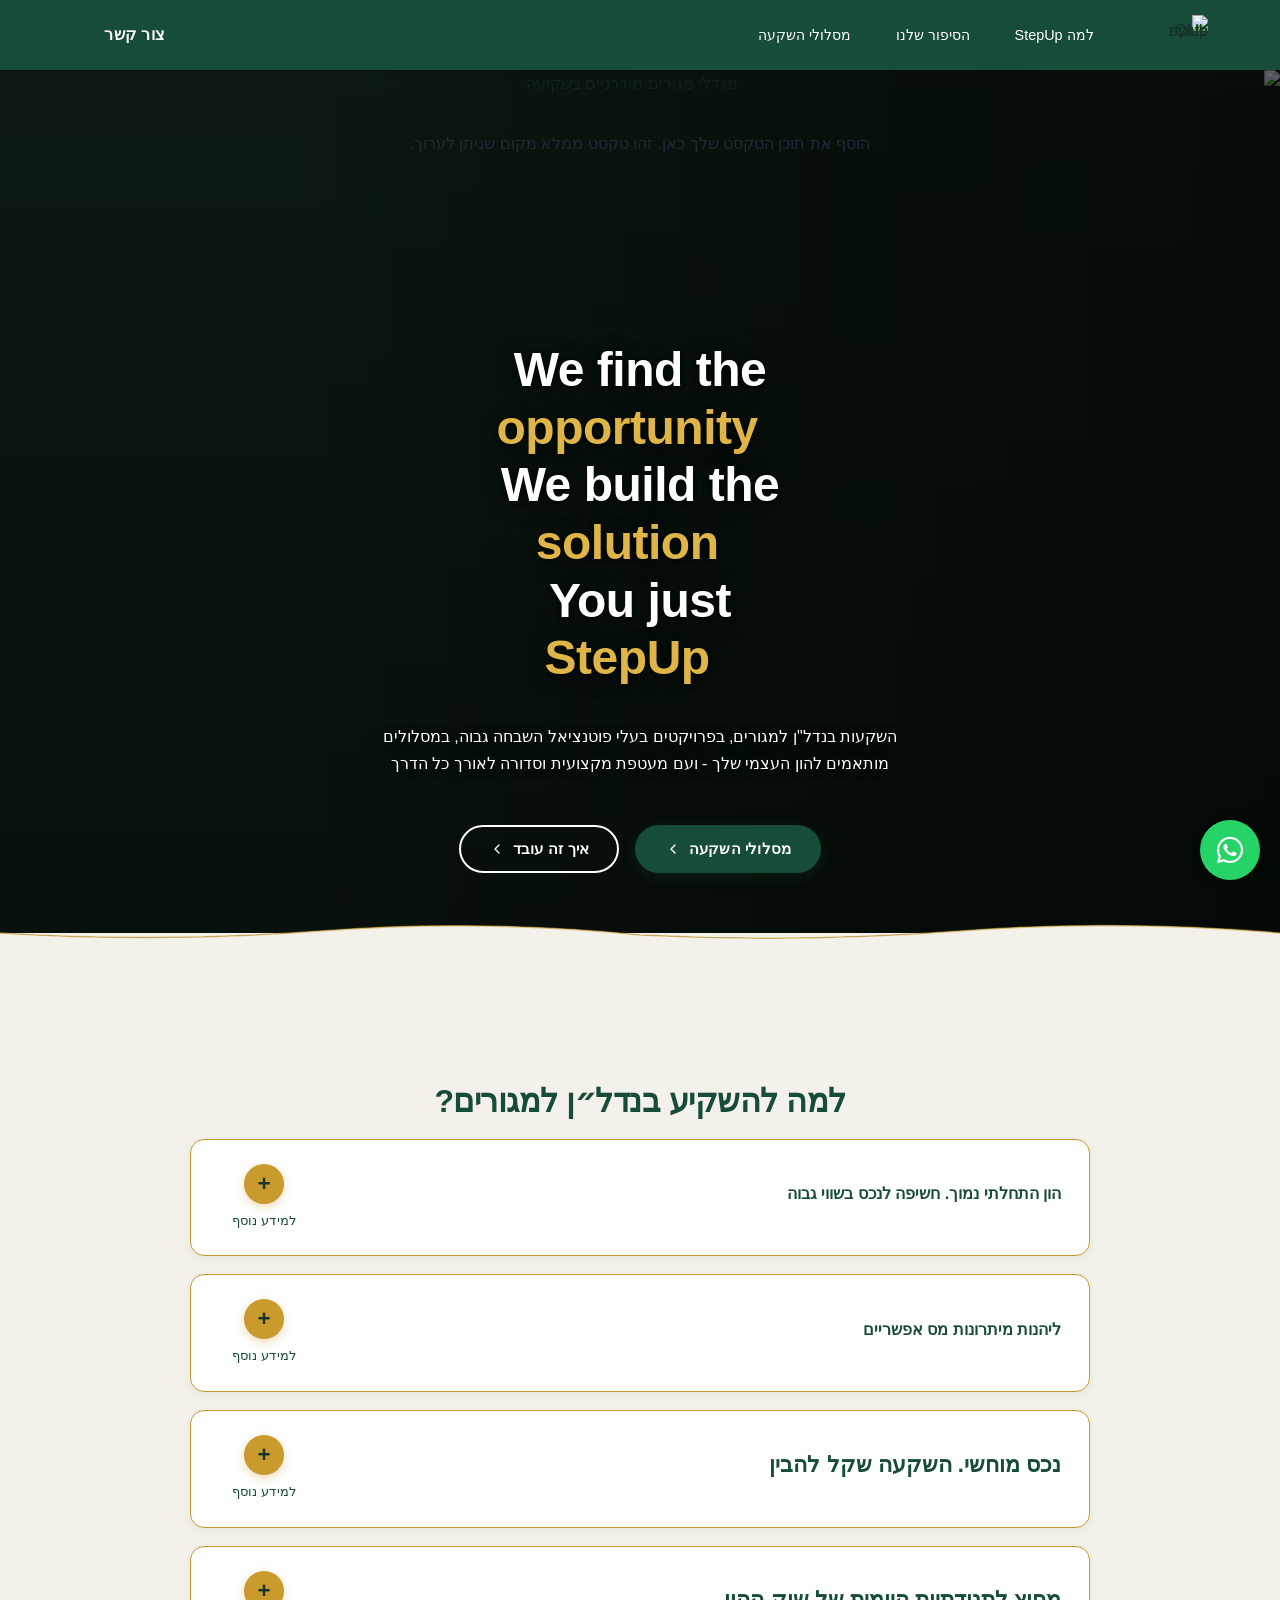
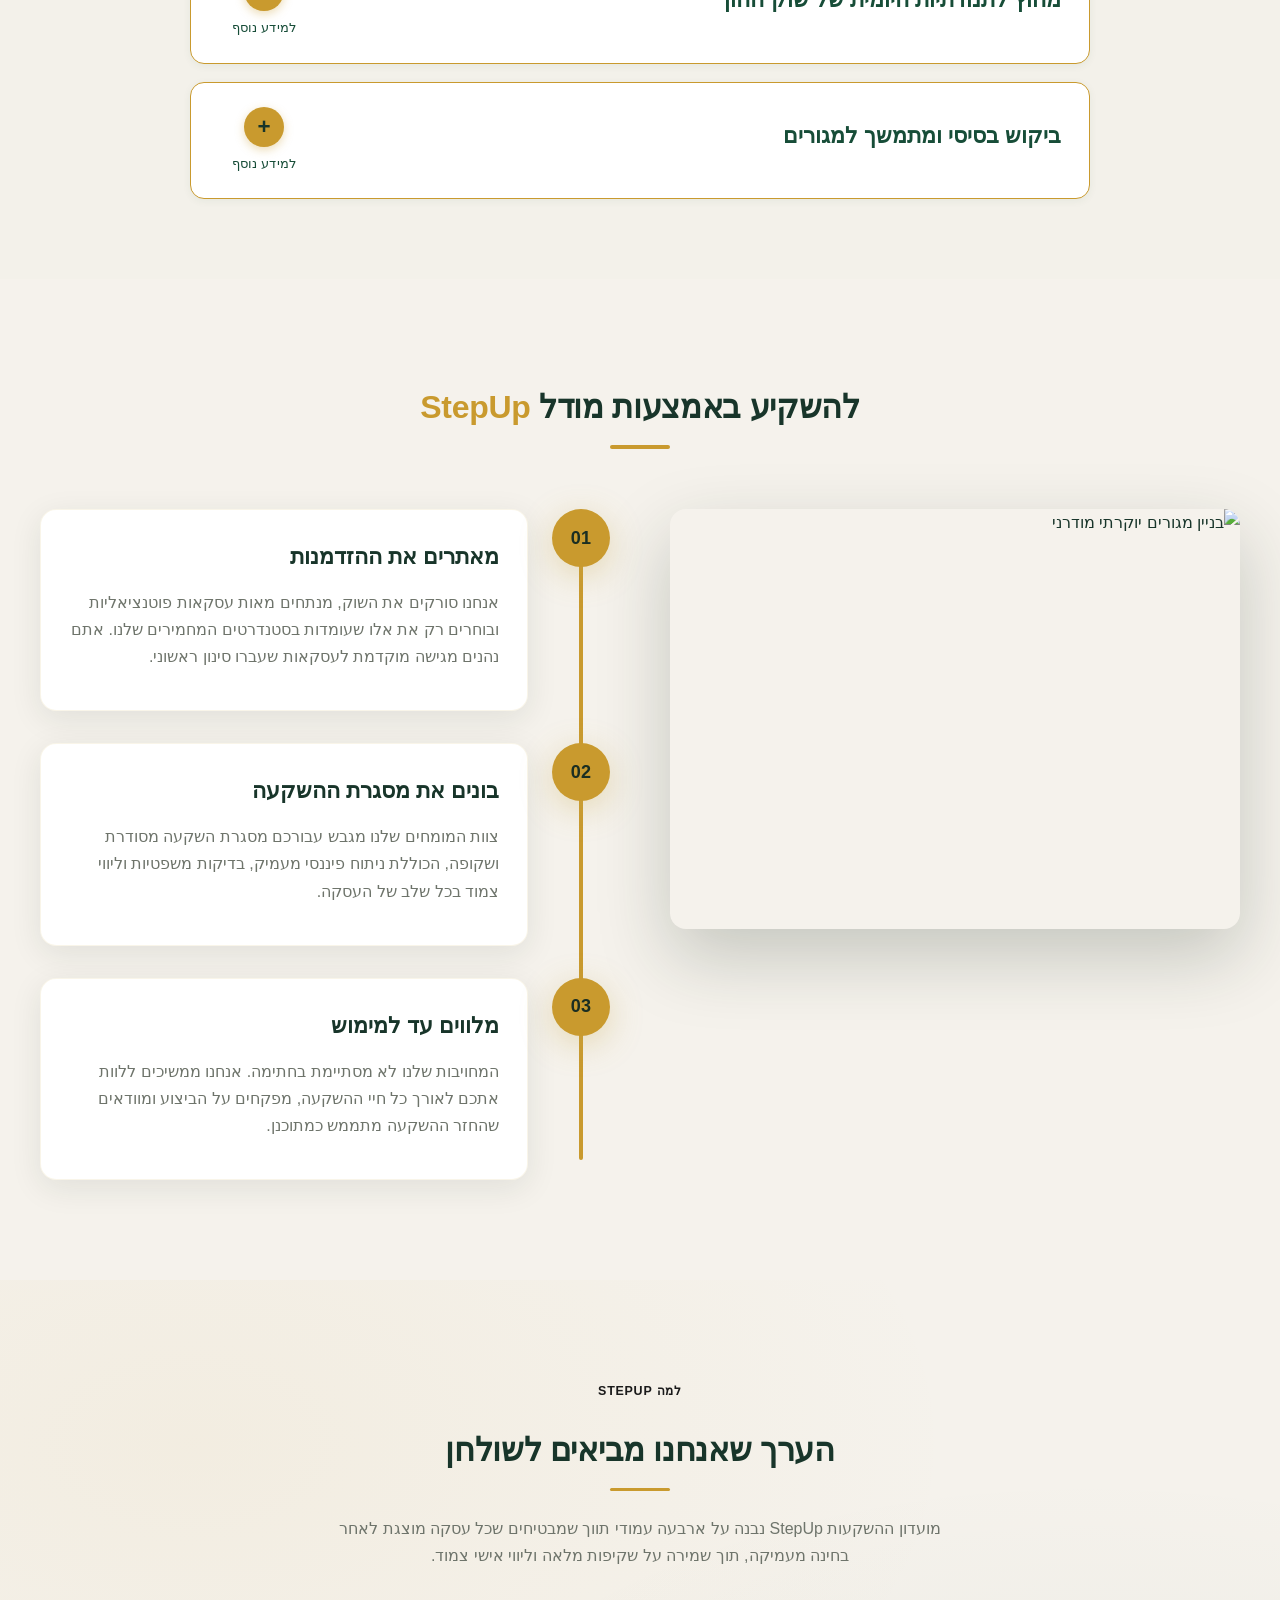
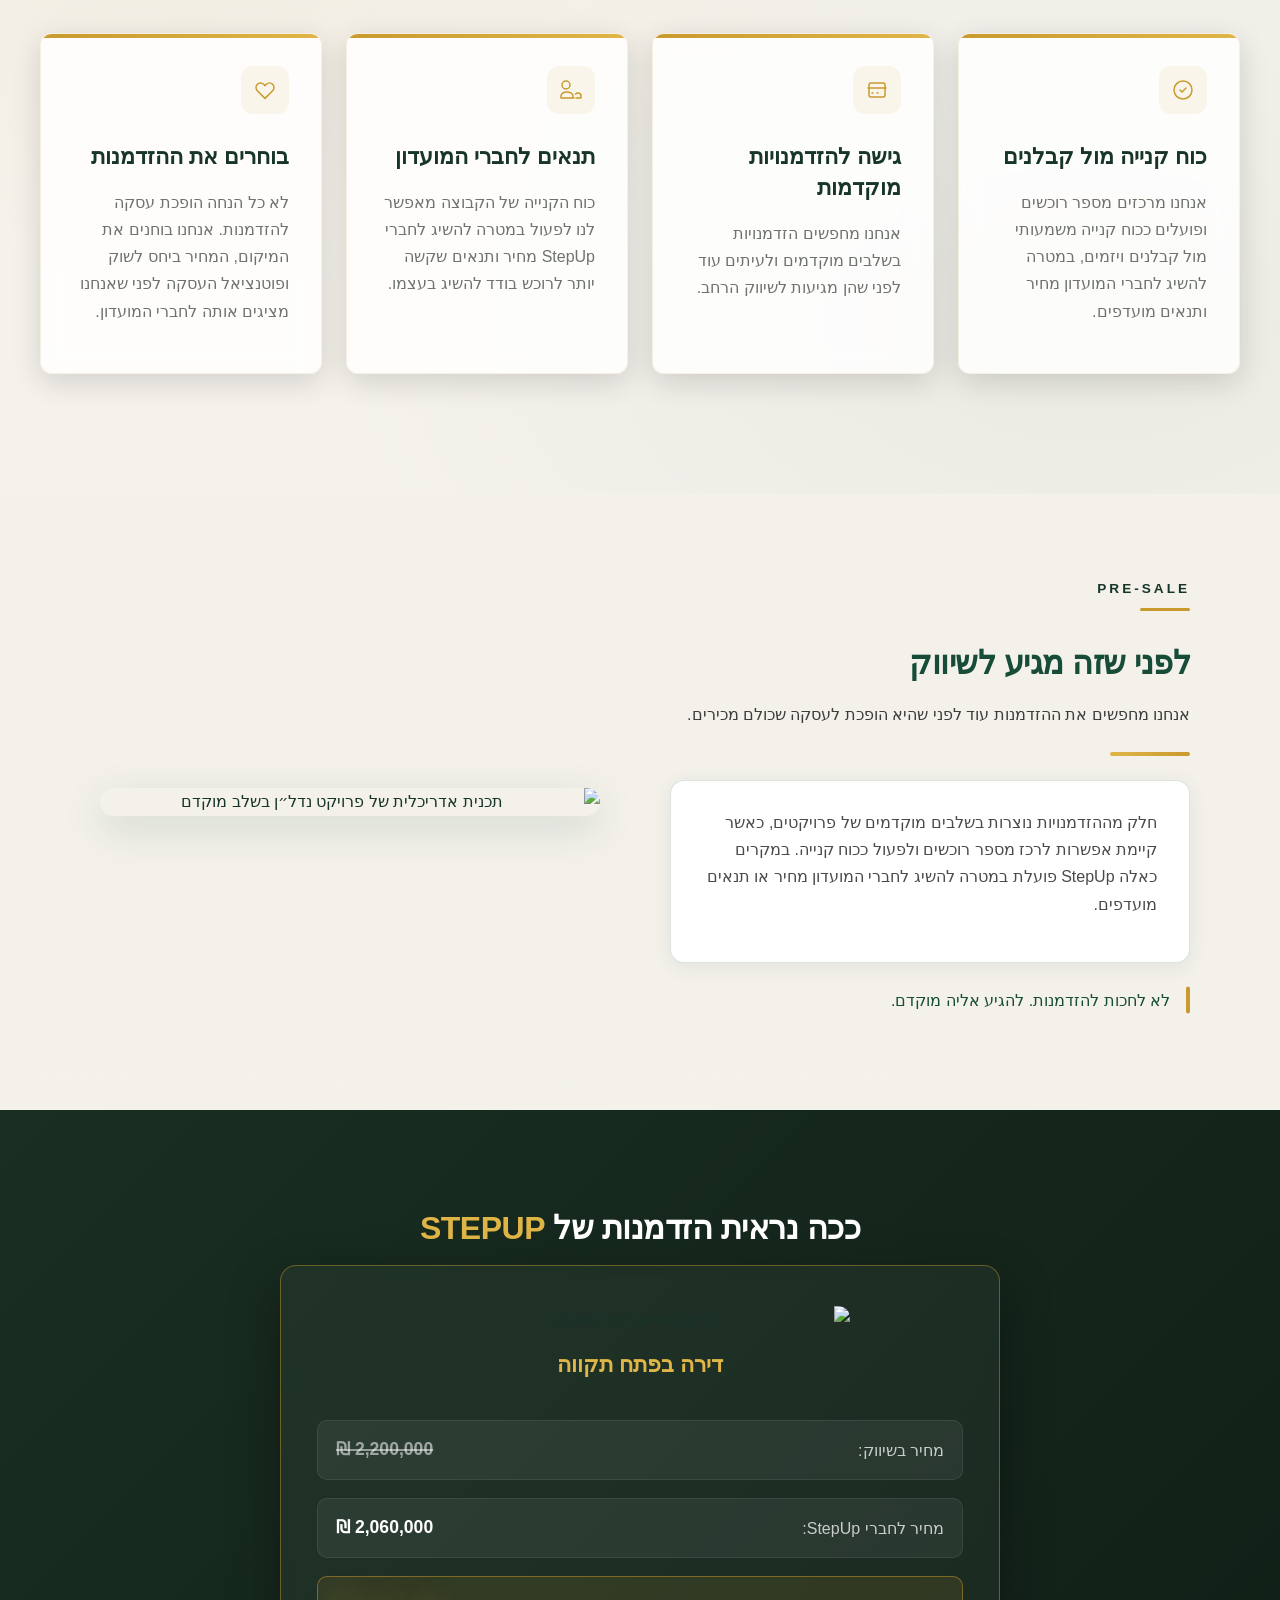
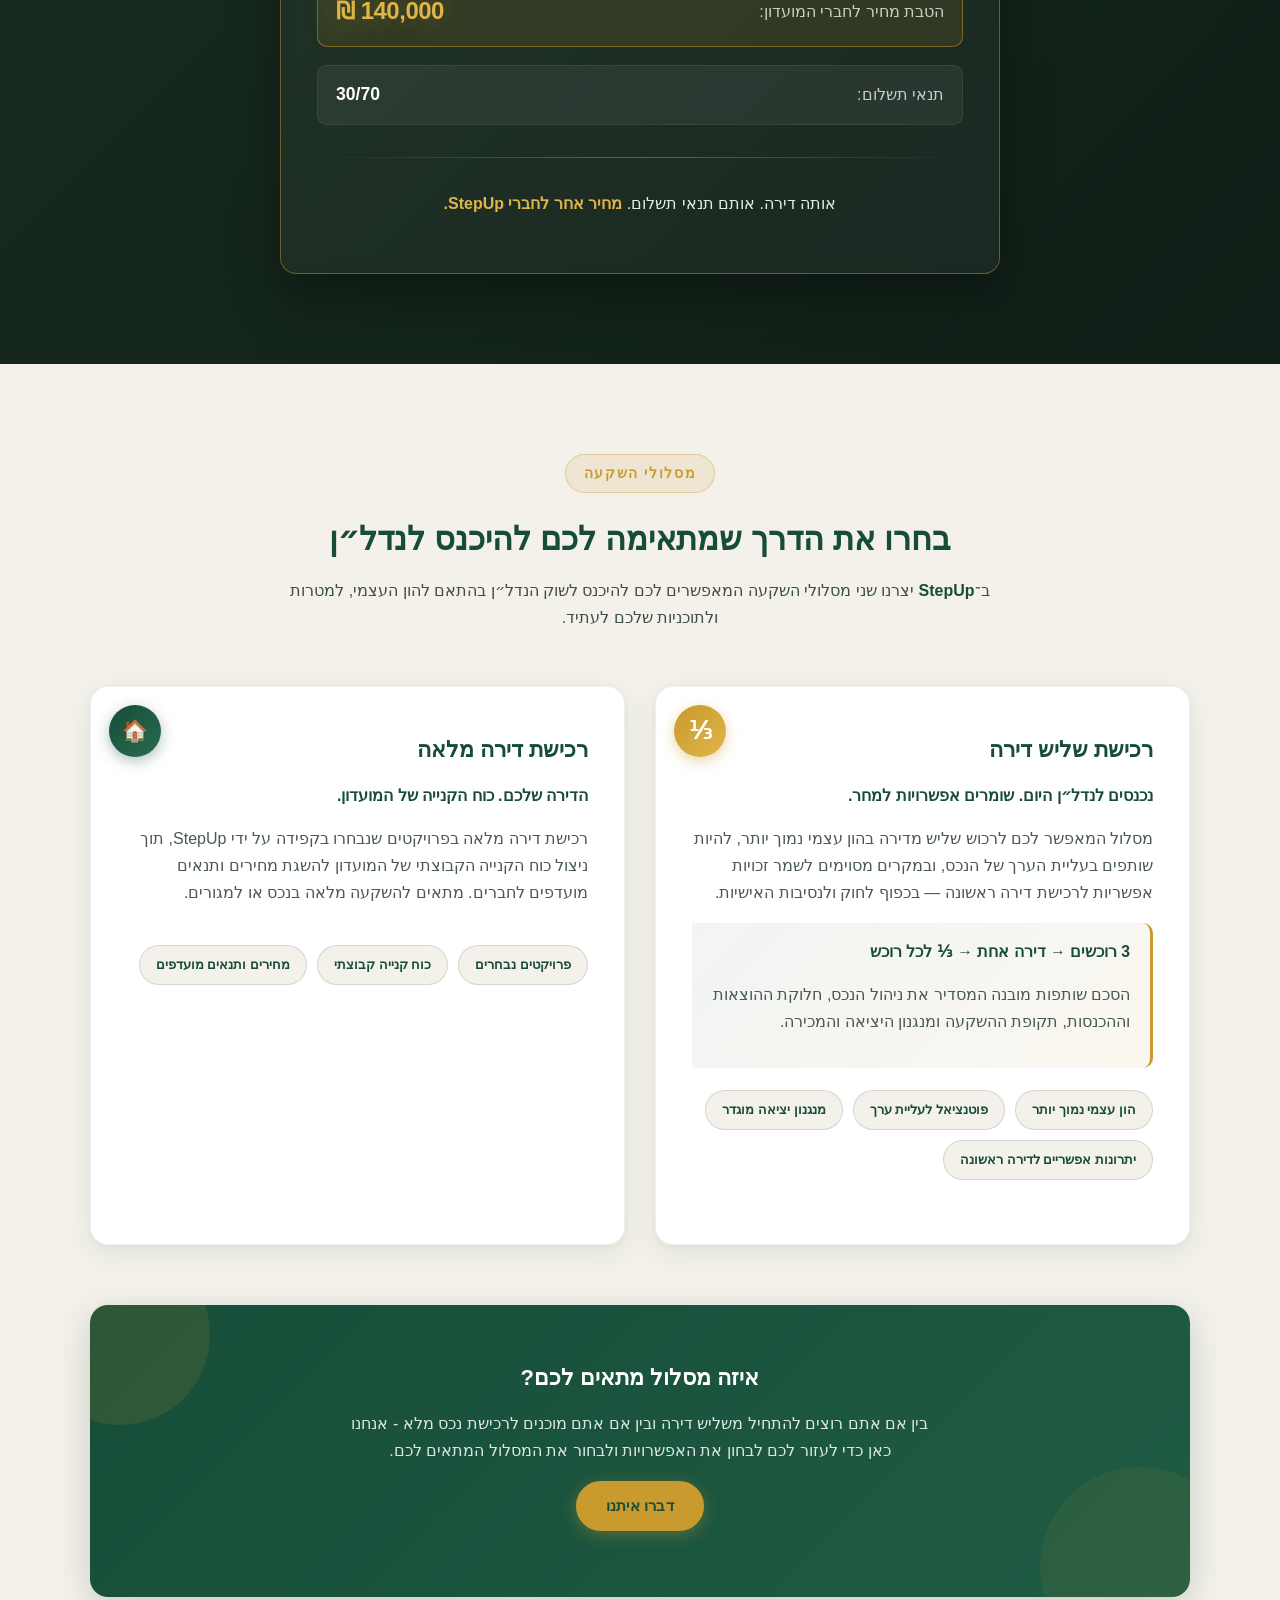
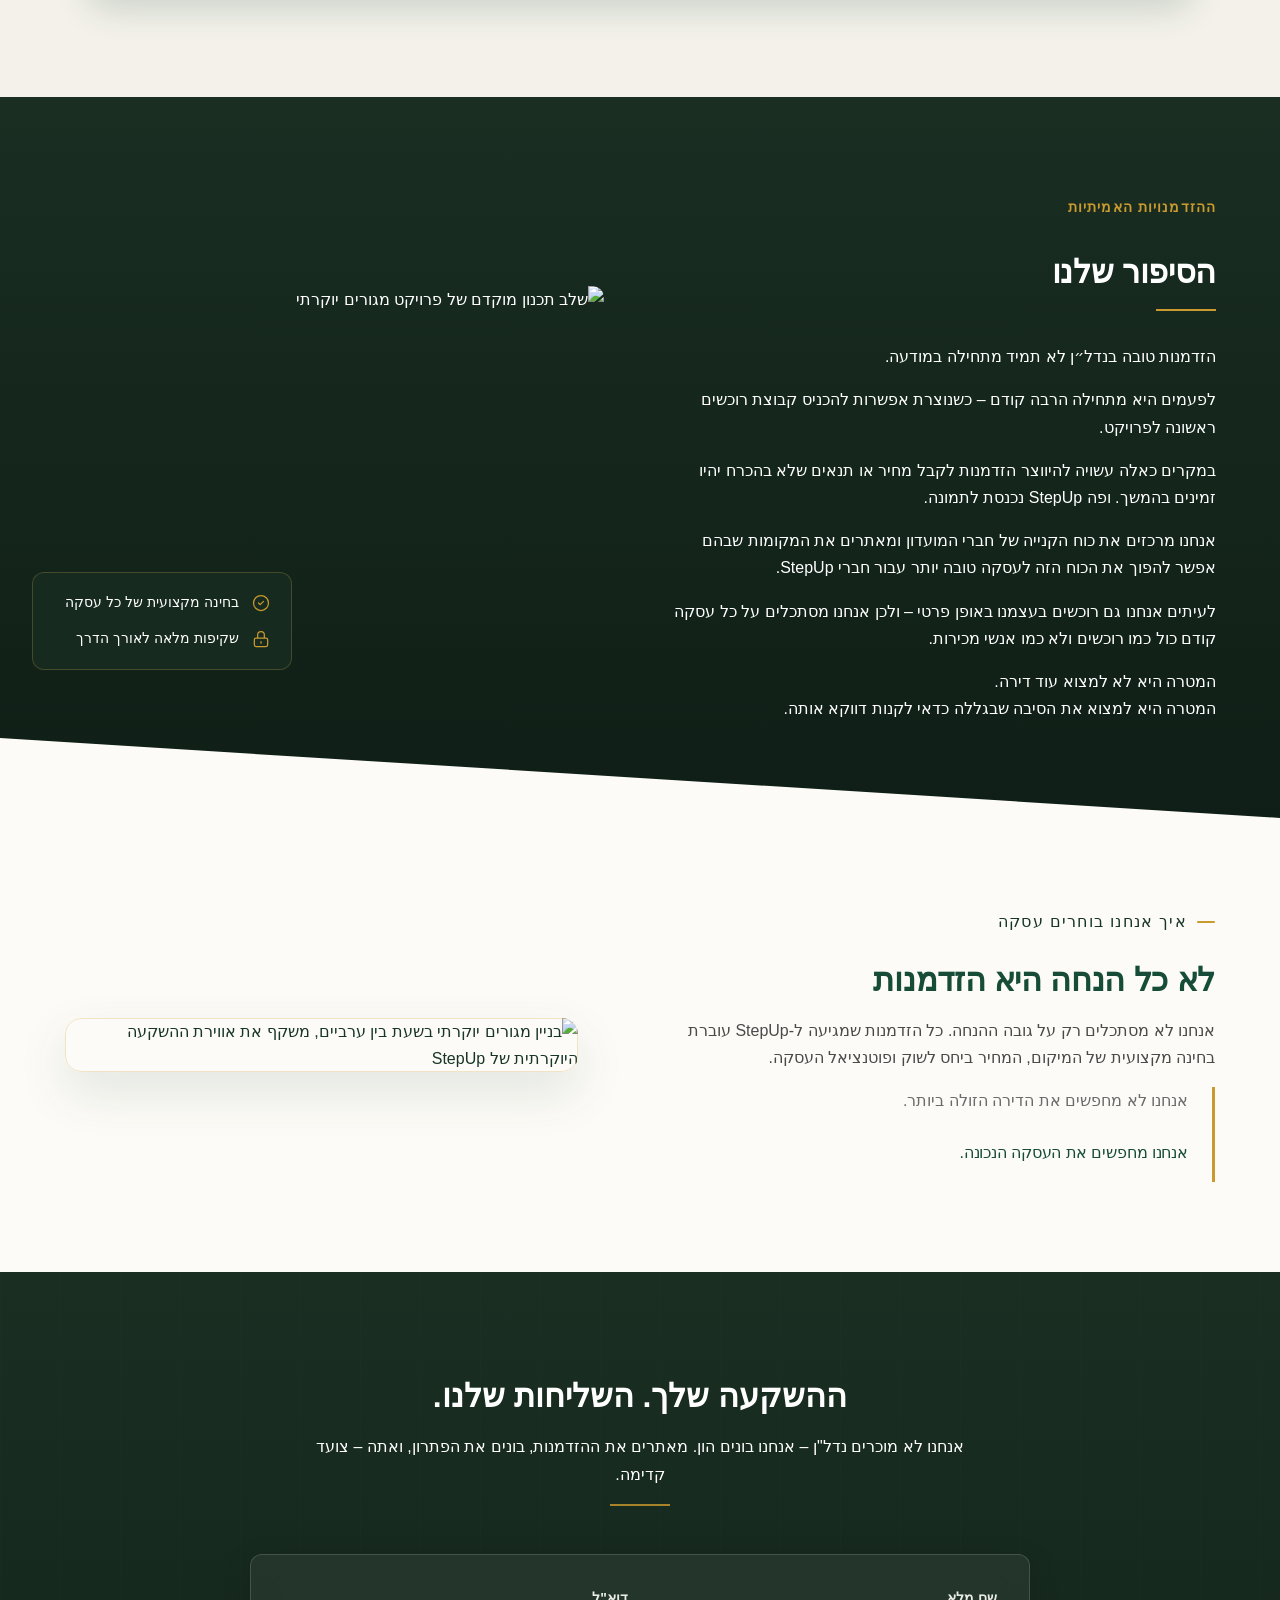
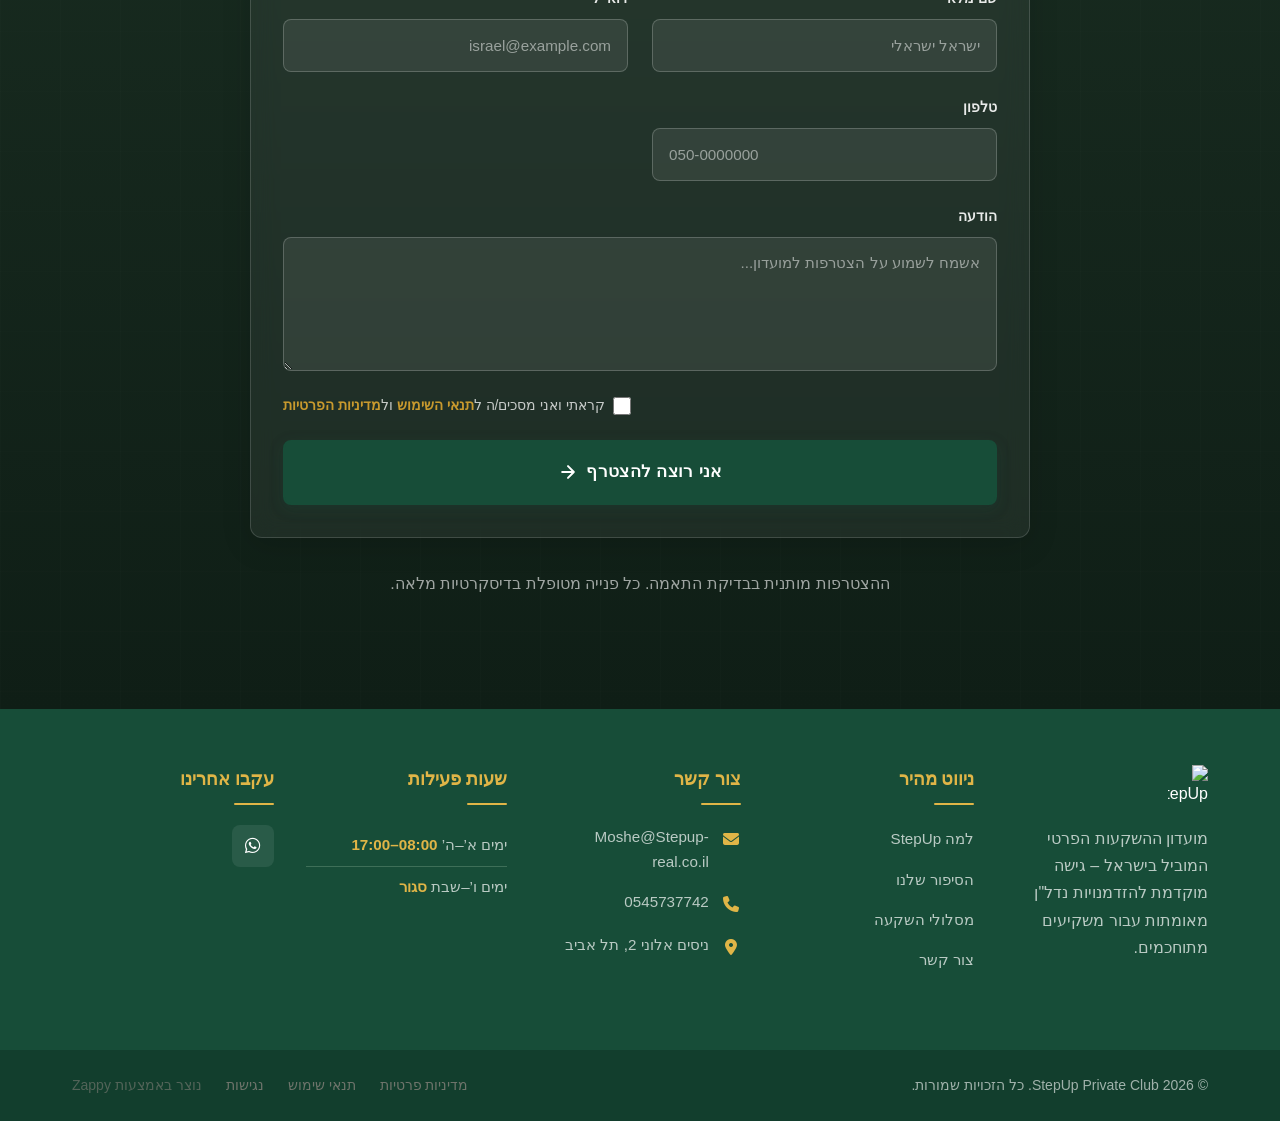
==== commit 65887025: "Publish: Full site sync" ====
--- a/public/index.html
+++ b/public/index.html
@@ -1 +1 @@
-<!doctype html><html dir="rtl" lang="he"><head><meta charset="UTF-8"><meta content="width=device-width,initial-scale=1" name="viewport"><meta content="index, follow" name="robots"><title>השקעת נדל״ן משתלמת — StepUp Private Club</title><meta content="מועדון השקעות נדל״ן אקסקלוסיבי המציע גישה מוקדמת לעסקאות מניבות בישראל. אנו בודקים כל עסקה בקפדנות כדי שתשקיעו בביטחון מלא. ההשקעה שלכם, השליחות שלנו." name="description"><meta content="מועדון השקעות נדל״ן, Real Estate Investment Club, השקעות נדל״ן בישראל, מפגשי נדל״ן, הזדמנויות השקעה אקסקלוסיביות" name="keywords"><link href="/assets/favicon.ico" rel="icon" type="image/x-icon"><link href="/assets/favicon-16x16.png" rel="icon" type="image/png" sizes="16x16"><link href="/assets/favicon-32x32.png" rel="icon" type="image/png" sizes="32x32"><link href="/assets/favicon-48x48.png" rel="icon" type="image/png" sizes="48x48"><link href="/assets/favicon-192x192.png" rel="icon" type="image/png" sizes="192x192"><link href="/assets/favicon-512x512.png" rel="icon" type="image/png" sizes="512x512"><link href="/assets/apple-touch-icon.png" rel="apple-touch-icon"><script>!function(){"use strict";var t="9ecba034-7754-4363-b43b-f8e9e8eeff29",e="https://api.zappy5.com/api/analytics/track",a=18e5,n=2592e6,o=!0,i=!0,r=!0;var s=function(){var e="zappy_visitor_"+t,a=null;try{if(a=localStorage.getItem(e)){var o=JSON.parse(a),i=Date.now();if(i-o.created<n)return o.lastSeen=i,localStorage.setItem(e,JSON.stringify(o)),o.id}}catch(t){console.warn("Zappy Analytics: LocalStorage not available")}var r="zv_"+Date.now()+"_"+Math.random().toString(36).substr(2,9);try{localStorage.setItem(e,JSON.stringify({id:r,created:Date.now(),lastSeen:Date.now()}))}catch(t){}return r}(),c=function(){var e="zappy_session_"+t,n=null;try{if(n=sessionStorage.getItem(e)){var o=JSON.parse(n),i=Date.now();if(i-o.timestamp<a)return o.timestamp=i,sessionStorage.setItem(e,JSON.stringify(o)),o.id}}catch(t){console.warn("Zappy Analytics: SessionStorage not available")}var r="zs_"+Date.now()+"_"+Math.random().toString(36).substr(2,9);try{sessionStorage.setItem(e,JSON.stringify({id:r,timestamp:Date.now()}))}catch(t){}return r}();function l(a,n){n=n||{};var o={website_id:t,event_type:a,page_path:window.location.pathname,referrer:document.referrer||"direct",visitor_id:s,session_id:c,metadata:n};if(navigator.sendBeacon){var i=new Blob([JSON.stringify(o)],{type:"application/json"});navigator.sendBeacon(e,i)}else fetch(e,{method:"POST",headers:{"Content-Type":"application/json"},body:JSON.stringify(o),keepalive:!0}).catch(function(t){console.warn("Zappy Analytics: Failed to track event",t)})}o&&l("pageview",{title:document.title,url:window.location.href}),i&&document.addEventListener("click",function(t){var e=t.target;if("BUTTON"===e.tagName||e.closest("button")){var a="BUTTON"===e.tagName?e:e.closest("button");l("click",{element:"button",text:a.textContent.trim().substring(0,100),id:a.id||null,class:a.className||null})}else if("A"===e.tagName||e.closest("a")){var n="A"===e.tagName?e:e.closest("a");l("navigation",{element:"link",text:n.textContent.trim().substring(0,100),href:n.href,external:n.hostname!==window.location.hostname})}},!0),r&&document.addEventListener("submit",function(t){var e=t.target;l("form_submit",{form_id:e.id||null,form_name:e.name||null,form_action:e.action||null,form_method:e.method||"GET"})},!0);var m=Date.now();window.addEventListener("beforeunload",function(){l("page_unload",{time_on_page:Math.floor((Date.now()-m)/1e3),page_path:window.location.pathname})}),window.zappyAnalytics={track:l,getVisitorId:function(){return s},getSessionId:function(){return c}}}()</script><script>!function(){"use strict";if(!window.zappyFireMarketingEvent){var t={begin_checkout:"checkout_started",purchase:"checkout_complete",add_to_cart:"add_to_cart",view_product:"view_product"},e={whatsapp_click:{ga4:"contact",meta:"Contact",gtm:"whatsapp_click",ecom:!1},phone_click:{ga4:"contact",meta:"Contact",gtm:"phone_click",ecom:!1},contact_form_submitted:{ga4:"generate_lead",meta:"Lead",gtm:"contact_form_submitted",ecom:!1},checkout_started:{ga4:"begin_checkout",meta:"InitiateCheckout",gtm:"begin_checkout",ecom:!0},checkout_complete:{ga4:"purchase",meta:"Purchase",gtm:"purchase",ecom:!0},product_inquiry:{ga4:"generate_lead",meta:"Lead",gtm:"product_inquiry",ecom:!1},add_to_cart:{ga4:"add_to_cart",meta:"AddToCart",gtm:"add_to_cart",ecom:!0},view_product:{ga4:"view_item",meta:"ViewContent",gtm:"view_item",ecom:!0}};window.zappyFlushPendingMetaEvents=l,window.zappyFireMarketingEvent=function(r,n,o){try{o=o||{};var p=t[r]||r,d=e[p];if(!d)return;(n=n||{}).pagePath||n.page_path||(n.pagePath=a());var l="",m=!1,s=!1;if("checkout_complete"===p&&(m=!(!(l=String(n.orderId||n.order_id||n.transaction_id||""))||!function(t){if(!t)return!1;try{return"1"===window.sessionStorage.getItem(c(t))}catch(t){return!1}}(l)),s=!(!l||!u(l)),m&&s))return;if(!o.skipFirstParty&&!m)try{window.zappyAnalytics&&"function"==typeof window.zappyAnalytics.track&&window.zappyAnalytics.track(p,n)}catch(t){}if(!m){try{if(window.dataLayer=window.dataLayer||[],d.ecom){var _=i(p,n),h={};_.transaction_id&&(h.transaction_id=_.transaction_id),null!=_.value&&(h.value=_.value),_.currency&&(h.currency=_.currency),_.items&&(h.items=_.items),window.dataLayer.push({ecommerce:null}),window.dataLayer.push({event:d.gtm,ecommerce:h}),"checkout_complete"!==p&&"checkout_started"!==p||(window.dataLayer.push({ecommerce:null}),window.dataLayer.push({event:p,ecommerce:h}))}else{var w={event:d.gtm};for(var f in n)Object.prototype.hasOwnProperty.call(n,f)&&(w[f]=n[f]);window.dataLayer.push(w)}}catch(t){}l&&function(t){if(t)try{window.sessionStorage.setItem(c(t),"1")}catch(t){}}(l)}}catch(t){}};var r=Object.create(null);document.addEventListener("click",function(t){try{var e=t.target;if(!e)return;var r=s(e,".whatsapp-float, a.whatsapp-float, [data-zappy-whatsapp]"),n=function(t){for(var e=t;e&&e!==document;){if("A"===e.tagName)return e;e=e.parentElement}return null}(e),i=n&&n.href||"";if(r||n&&function(t){if(!t)return!1;var e=String(t).toLowerCase();return-1!==e.indexOf("wa.me/")||-1!==e.indexOf("api.whatsapp.com")||-1!==e.indexOf("whatsapp.com/send")||0===e.indexOf("whatsapp:")}(i)){if(!m("wa:"+i)){var c=r?"float":"link";window.zappyFireMarketingEvent("whatsapp_click",{source:c,href:i||null,pagePath:a()})}return}var o=s(e,".phone-header-btn, .nav-phone-btn, .call-btn, [data-zappy-phone]"),u="";if(n&&n.href&&0===String(n.href).toLowerCase().indexOf("tel:")?u=n.href:o&&o.href&&0===String(o.href).toLowerCase().indexOf("tel:")&&(u=o.href),o||u){var p="";return u&&(p=String(u).replace(/^tel:/i,"").trim()),void(m("tel:"+(p||o&&o.id||"btn"))||window.zappyFireMarketingEvent("phone_click",{source:o?"button":"link",phone:p||null,href:u||null,pagePath:a()}))}}catch(t){}},!0)}function a(){try{if(window.ZAPPY_CONFIG&&window.ZAPPY_CONFIG.currentPagePath)return window.ZAPPY_CONFIG.currentPagePath}catch(t){}try{return window.location.pathname||"/"}catch(t){return"/"}}function n(t){var e=(t=t||{}).items||t.cartItems||t.cart_items||t.lineItems||[];Array.isArray(e)||(e=[]);for(var r=[],a=0;a<e.length;a++){var n=e[a];if(n&&"object"==typeof n){var i=String(n.item_id||n.productId||n.product_id||n.id||"").trim(),c=String(n.item_name||n.productName||n.product_name||n.name||"").trim(),o=parseFloat(null!=n.price?n.price:null!=n.unitPrice?n.unitPrice:0)||0,u=Math.max(1,parseInt(null!=n.quantity?n.quantity:null!=n.qty?n.qty:1,10)||1);(i||c)&&r.push({item_id:i||c,item_name:c||i,price:o,quantity:u})}}return r}function i(t,e){var r=n(e=e||{}),i=parseFloat(null!=e.value?e.value:null!=e.total?e.total:0)||0,c=String(e.currency||"USD").toUpperCase();if("checkout_complete"===t)return{transaction_id:String(e.transaction_id||e.orderId||e.order_id||e.orderNumber||"")||void 0,value:i,currency:c,items:r};if("checkout_started"===t)return{value:i,currency:c,items:r};if("add_to_cart"===t){var o=r.length?r:[{item_id:String(e.productId||e.product_id||""),item_name:String(e.productName||e.product_name||""),price:parseFloat(null!=e.value?e.value:null!=e.price?e.price:0)||0,quantity:parseInt(null!=e.quantity?e.quantity:1,10)||1}].filter(function(t){return t.item_id||t.item_name});return{value:i||(o[0]?o[0].price*o[0].quantity:0),currency:c,items:o}}if("view_product"===t){var u=r.length?r:[{item_id:String(e.productId||e.product_id||""),item_name:String(e.productName||e.product_name||""),price:parseFloat(null!=e.price?e.price:null!=e.value?e.value:0)||0,quantity:1}].filter(function(t){return t.item_id||t.item_name});return{currency:c,value:i||(u[0]?u[0].price:0),items:u}}return"whatsapp_click"===t||"phone_click"===t?{method:"whatsapp_click"===t?"whatsapp":"phone",page_path:e.pagePath||a()}:"contact_form_submitted"===t||"product_inquiry"===t?{page_path:e.pagePath||a()}:e}function c(t){return"zappy_purchase_fired_"+String(t||"")}function o(t){return"zappy_purchase_meta_fired_"+String(t||"")}function u(t){if(!t)return!1;try{return"1"===window.sessionStorage.getItem(o(t))}catch(t){return!1}}function p(t){if(t)try{window.sessionStorage.setItem(o(t),"1")}catch(t){}}function d(){try{return Array.isArray(window.__zappyPendingMetaEvents)||(window.__zappyPendingMetaEvents=[]),window.__zappyPendingMetaEvents}catch(t){return[]}}function l(){if("function"==typeof window.fbq){var t=d().slice();try{window.__zappyPendingMetaEvents=[]}catch(t){}for(var e=0;e<t.length;e++){var r=t[e];if(r&&r.eventName&&(!r.orderId||!u(r.orderId)))try{window.fbq("track",r.eventName,r.params||{}),r.orderId&&p(r.orderId)}catch(t){}}}}function m(t){var e=Date.now();return!!(r[t]&&e-r[t]<800)||(r[t]=e,!1)}function s(t,e){return t&&t.closest?t.closest(e):null}}()</script><meta content="השקעת נדל״ן משתלמת — StepUp Private Club" property="og:title"><meta content="מועדון השקעות נדל״ן אקסקלוסיבי המציע גישה מוקדמת לעסקאות מניבות בישראל. אנו בודקים כל עסקה בקפדנות כדי שתשקיעו בביטחון מלא. ההשקעה שלכם, השליחות שלנו." property="og:description"><meta content="summary_large_image" name="twitter:card"><meta content="השקעת נדל״ן משתלמת — StepUp Private Club" name="twitter:title"><meta content="מועדון השקעות נדל״ן אקסקלוסיבי המציע גישה מוקדמת לעסקאות מניבות בישראל. אנו בודקים כל עסקה בקפדנות כדי שתשקיעו בביטחון מלא. ההשקעה שלכם, השליחות שלנו." name="twitter:description"><script type="application/ld+json">{"@context":"https://schema.org","@graph":[{"@type":"LocalBusiness","@id":"https://stepup-real.co.il#organization","name":"StepUp Private Club","url":"https://stepup-real.co.il","description":"StepUp Private Club is an exclusive real estate investment club that bridges entrepreneurs, contractors, and investors in Israel. The brand positions itself as a trusted gatekeeper — professionally vetting deals before presenting them to club members, with a strong emphasis on transparency, responsibility, and long-term relationships. The tone is prestigious, professional, and trustworthy, with a mission-driven identity ('Your Investment. Our Mission.'). The brand targets sophisticated investors seeking early-stage access to curated real estate opportunities, including fractional ownership, full apartment purchases, and pre-sale deals. The visual identity uses deep forest green (#1f4d3a) and warm gold (#c59b3d), evoking exclusivity, wealth, and reliability.","address":{"@type":"PostalAddress","streetAddress":"ניסים אלוני 2, תל אביב"},"contactPoint":[{"@type":"ContactPoint","contactType":"customer service","email":"Moshe@Stepup-real.co.il","telephone":"0545737742"}]},{"@type":"WebSite","@id":"https://stepup-real.co.il#website","url":"https://stepup-real.co.il","name":"StepUp Private Club","publisher":{"@id":"https://stepup-real.co.il#organization"}},{"@type":"ContactPage","@id":"https://stepup-real.co.il#contactpage","url":"https://stepup-real.co.il","name":"השקעת נדל״ן משתלמת — StepUp Private Club","mainEntity":{"@id":"https://stepup-real.co.il#organization"},"potentialAction":{"@type":"CommunicateAction","target":{"@type":"EntryPoint","urlTemplate":"https://stepup-real.co.il/api/email/contact-form","actionPlatform":["http/method=POST"],"contentType":"application/json"},"instrument":[{"@type":"PropertyValue","name":"name","propertyID":"text","valueRequired":true,"description":"ישראל ישראלי"},{"@type":"PropertyValue","name":"email","propertyID":"email","valueRequired":true,"description":"israel@example.com"},{"@type":"PropertyValue","name":"phone","propertyID":"tel","valueRequired":true,"description":"050-0000000"},{"@type":"PropertyValue","name":"message","propertyID":"textarea","valueRequired":false,"description":"אשמח לשמוע על הצטרפות למועדון..."},{"@type":"PropertyValue","name":"privacy_consent","propertyID":"checkbox","valueRequired":true}]}}]}</script><meta content="website" property="og:type"><meta content="he_IL" property="og:locale"><style>.skip-link{position:absolute;top:0;left:0;transform:translateY(-200%);padding:12px 18px;background:var(--bg-dark,#1a1a1a);color:var(--text-light,#fff);font-weight:600;border-radius:0 0 8px 0;z-index:10000}.skip-link:focus{transform:none;outline:2px solid var(--ring,#fff);outline-offset:2px}:focus-visible{outline:2px solid var(--ring,currentColor);outline-offset:3px}</style><link href="/assets/favicon.ico" rel="icon" type="image/x-icon"><link href="/assets/favicon-16x16.png" rel="icon" type="image/png" sizes="16x16"><link href="/assets/favicon-32x32.png" rel="icon" type="image/png" sizes="32x32"><link href="/assets/favicon-48x48.png" rel="icon" type="image/png" sizes="48x48"><link href="/assets/favicon-192x192.png" rel="icon" type="image/png" sizes="192x192"><link href="/assets/favicon-512x512.png" rel="icon" type="image/png" sizes="512x512"><link href="/assets/apple-touch-icon.png" rel="apple-touch-icon"><link href="https://cdn.jsdelivr.net/npm/vanilla-cookieconsent@3/dist/cookieconsent.css" rel="stylesheet"><style data-zappy-section-v2-css="true">.index-stats-section{position:relative;background-color:var(--bg-light);color:var(--text-dark);padding:80px 16px;overflow:hidden;direction:rtl}.index-stats-section .index-stats-container{max-width:1200px;margin:0 auto;position:relative;z-index:10}.index-stats-section .index-stats-pillars-grid{display:grid;grid-template-columns:repeat(3,1fr);gap:24px;margin-bottom:48px}.index-stats-section .index-stats-pillar-card{position:relative;background-color:#fff;border-radius:12px;padding:32px 28px;box-shadow:0 8px 32px rgba(26,46,34,.09);transition:transform .3s ease,box-shadow .3s ease;display:flex;flex-direction:column;align-items:flex-start;overflow:hidden}.index-stats-section .index-stats-pillar-card:hover{transform:translateY(-6px);box-shadow:0 16px 48px rgba(26,46,34,.14)}.index-stats-section .index-stats-pillar-card::before{content:'';position:absolute;top:0;right:0;left:0;height:4px;background:linear-gradient(90deg,var(--secondary),var(--accent));border-radius:0 0 4px 4px}.index-stats-section .index-stats-card-number{position:absolute;top:24px;left:28px;font-size:1.2rem;font-weight:700;color:var(--border-light);letter-spacing:.05em;line-height:1}.index-stats-section .index-stats-icon-badge{display:flex;align-items:center;justify-content:center;width:56px;height:56px;border-radius:50%;background-color:rgba(23,77,56,.08);color:var(--primary);margin-bottom:20px}.index-stats-section .index-stats-card-content h3{font-size:1.375rem;font-weight:600;line-height:1.4;margin-bottom:12px;color:var(--text-dark)}.index-stats-section .index-stats-card-content p{font-size:16px;line-height:1.7;color:var(--text-muted);margin:0}.index-stats-section .index-stats-gold-divider{width:100%;height:1px;background:linear-gradient(90deg,transparent,var(--secondary),transparent);margin:48px 0}.index-stats-section .index-stats-testimonials-grid{display:grid;grid-template-columns:repeat(3,1fr);gap:24px}.index-stats-section .index-stats-quote-card{position:relative;background-color:transparent;border:1px solid var(--border-light);border-radius:12px;padding:32px 28px;transition:border-color .3s ease,background-color .3s ease}.index-stats-section .index-stats-quote-card:hover{border-color:var(--secondary);background-color:#fff;box-shadow:0 8px 32px rgba(26,46,34,.06)}.index-stats-section .index-stats-quote-mark{font-size:4rem;line-height:1;color:var(--secondary);opacity:.4;margin-bottom:12px;font-family:Georgia,serif;pointer-events:none;user-select:none}.index-stats-section .index-stats-quote-card blockquote{margin:0}.index-stats-section .index-stats-quote-card blockquote p{font-size:16px;line-height:1.7;color:var(--text-dark);margin-bottom:20px;font-style:italic}.index-stats-section .index-stats-quote-card figcaption{display:flex;flex-direction:column;gap:4px;border-top:1px solid var(--border-light);padding-top:16px}.index-stats-section .index-stats-author{font-size:1rem;font-weight:700;color:var(--text-dark);line-height:1.4}.index-stats-section .index-stats-role{font-size:.875rem;color:var(--text-muted);line-height:1.6}.index-stats-section .index-stats-supporting-img{position:absolute;bottom:20px;left:-40px;width:280px;height:auto;border-radius:16px;box-shadow:0 16px 48px rgba(26,46,34,.18);z-index:1;pointer-events:none;opacity:.85;filter:saturate(.9)}@media (max-width:1024px){.index-stats-section .index-stats-pillars-grid,.index-stats-section .index-stats-testimonials-grid{grid-template-columns:repeat(2,1fr)}.index-stats-section .index-stats-supporting-img{width:220px;left:-30px;bottom:40px;opacity:.6}}@media (max-width:768px){.index-stats-section{padding:60px 16px}.index-stats-section .index-stats-pillars-grid,.index-stats-section .index-stats-testimonials-grid{grid-template-columns:1fr!important;gap:20px}.index-stats-section .index-stats-pillar-card{padding:24px 20px}.index-stats-section .index-stats-card-number{top:20px;left:20px;font-size:1rem}.index-stats-section .index-stats-icon-badge{width:48px;height:48px;margin-bottom:16px}.index-stats-section .index-stats-gold-divider{margin:32px 0}.index-stats-section .index-stats-quote-card{padding:24px 20px}.index-stats-section .index-stats-quote-mark{font-size:3rem}.index-stats-section .index-stats-supporting-img{display:none}}@media (max-width:480px){.index-stats-section{padding:48px 12px}.index-stats-section .index-stats-pillar-card,.index-stats-section .index-stats-quote-card{padding:20px 16px}.index-stats-section .index-stats-card-content h3{font-size:1.2rem}}</style><style data-zappy-section-v2-css="true">.home-layout-section{background-color:#f5f2ec;background-image:none;color:var(--text-dark);padding:80px 24px;position:relative;overflow:hidden;direction:rtl}.home-layout-section__container{max-width:1200px;margin:0 auto;position:relative;z-index:2}.home-layout-section__header{text-align:center;margin-bottom:60px}.home-layout-section__title{font-size:2rem;font-weight:700;letter-spacing:-.01em;line-height:1.2;color:var(--text-dark);margin-bottom:20px;text-align:center;max-width:none!important}.home-layout-section__title-accent{color:var(--secondary)}.home-layout-section__gold-divider{width:60px;height:4px;background-color:var(--secondary);border-radius:100px;margin:0 auto}.home-layout-section__content-grid{display:flex;flex-direction:column;gap:60px;align-items:center}.home-layout-section__image-wrapper{position:relative;width:100%;max-width:600px;margin:0 auto;border-radius:16px;box-shadow:0 28px 72px rgba(26,46,34,.22);overflow:hidden;flex-shrink:0;align-self:stretch;height:100%;min-height:420px}.home-layout-section__image-wrapper img{display:block;width:100%;height:100%;object-fit:cover;border-radius:16px;object-position:center}.home-layout-section__experience-badge{position:absolute;bottom:24px;right:24px;background:rgba(26,46,34,.75);backdrop-filter:blur(12px);-webkit-backdrop-filter:blur(12px);border:1px solid rgba(201,168,76,.4);border-radius:100px;padding:12px 20px;display:flex;align-items:center;gap:10px;color:var(--text-light);z-index:5;pointer-events:none}.home-layout-section__experience-badge-icon{display:flex;align-items:center;justify-content:center;width:24px;height:24px;color:var(--accent)}.home-layout-section__experience-badge-icon svg{width:20px;height:20px}.home-layout-section__experience-badge-text{font-size:.875rem;font-weight:600;line-height:1.4;white-space:nowrap}.home-layout-section__steps-wrapper{width:100%;max-width:600px;margin:0 auto}.home-layout-section__steps-list{list-style:none;padding:0;margin:0;position:relative;display:flex;flex-direction:column;gap:32px}.home-layout-section__steps-list::before{content:'';position:absolute;top:20px;bottom:20px;right:27px;width:4px;background-color:var(--secondary);border-radius:100px;z-index:0}.home-layout-section__step-item{display:flex;align-items:flex-start;gap:24px;position:relative;z-index:1;flex-direction:row}.home-layout-section__step-marker{flex-shrink:0;width:58px;height:58px;background-color:var(--secondary);border-radius:50%;display:flex;align-items:center;justify-content:center;box-shadow:0 8px 32px rgba(201,168,76,.35);position:relative;z-index:2}.home-layout-section__step-number{font-size:1.125rem;font-weight:700;color:#1a2e22;letter-spacing:.02em}.home-layout-section__step-card{flex:1;background:#fff;border-radius:16px;box-shadow:0 8px 32px rgba(26,46,34,.09);padding:24px 28px;border:1px solid rgba(201,168,76,.12);transition:transform .2s ease,box-shadow .2s ease}.home-layout-section__step-card:hover{transform:translateY(-4px);box-shadow:0 16px 48px rgba(26,46,34,.14)}.home-layout-section__step-title{font-size:1.25rem;font-weight:700;line-height:1.3;color:var(--text-dark);margin-bottom:8px;text-align:right}.home-layout-section__step-text{font-size:1rem;font-weight:400;line-height:1.7;color:var(--text-muted);margin:0;text-align:right}@media (min-width:768px){.home-layout-section{padding:100px 40px}.home-layout-section__content-grid{flex-direction:row;align-items:stretch;gap:60px}.home-layout-section__image-wrapper{flex:1;max-width:50%;margin:0}.home-layout-section__steps-wrapper{flex:1;max-width:50%;margin:0}.home-layout-section__steps-list::before{right:27px;top:20px;bottom:20px}}@media (max-width:767px){.home-layout-section{padding:60px 16px}.home-layout-section__header{margin-bottom:40px}.home-layout-section__title{font-size:1.75rem}.home-layout-section__content-grid{gap:40px}.home-layout-section__steps-list{gap:24px}.home-layout-section__steps-list::before{right:21px;top:16px;bottom:16px}.home-layout-section__step-item{gap:16px}.home-layout-section__step-marker{width:44px;height:44px}.home-layout-section__step-number{font-size:1rem}.home-layout-section__step-card{padding:16px 20px;border-radius:12px}.home-layout-section__step-title{font-size:1.125rem}.home-layout-section__experience-badge{bottom:16px;right:16px;padding:10px 16px}.home-layout-section__experience-badge-text{font-size:.75rem}}</style><style id="zappy-critical-above-fold-css">html{box-sizing:border-box;-webkit-text-size-adjust:100%}*,::after,::before{box-sizing:inherit}body{margin:0;min-width:320px;overflow-x:clip}img,svg,video{max-width:100%;height:auto}main{display:block}.container{width:min(100% - 32px,1200px);margin-inline:auto}.navbar,header .navbar,header[role=banner],nav.navbar{position:relative;z-index:1000;width:100%}.nav-container,.navbar .container{display:flex;align-items:center;justify-content:space-between;min-height:64px}.logo,.logo-link img{display:block;width:35px;height:35px;object-fit:contain}#navMenu,.nav-menu{list-style:none;margin:0;padding:0}#navMenu a,.nav-menu a,.navbar .nav-links a,.navbar a{color:inherit;text-decoration:none}#navMenu .sub-menu,.nav-menu .sub-menu,.navbar .sub-menu{display:none}.fa,.fa-brands,.fa-regular,.fa-solid,.fab,.far,.fas{display:inline-block;min-width:1em;text-align:center}html:not(#zappy-noop) .navbar:has(.nav-ecommerce-icons)>.phone-header-btn,html:not(#zappy-noop)[data-zappy-site-type=ecommerce] .phone-header-btn{display:none!important;visibility:hidden!important;width:0!important;height:0!important;pointer-events:none!important}.zappy-preview-empty-store-cta{display:none!important;visibility:hidden!important;height:0!important;max-height:0!important;overflow:hidden!important;margin:0!important;padding:0!important;border:0!important;box-shadow:none!important}.zappy-catalog-menu{background:var(--surface-color,var(--surface,linear-gradient(135deg,#f8f9fa 0,#fff 100%)));border-bottom:1px solid var(--border-color,#e5e7eb);padding:0;position:sticky;top:0;z-index:90}.zappy-catalog-menu.rtl,.zappy-catalog-menu[dir=rtl]{direction:rtl}.zappy-catalog-menu.ltr,.zappy-catalog-menu[dir=ltr]{direction:ltr}.catalog-menu-container{max-width:1440px;margin:0 auto;display:flex;align-items:center;gap:8px;padding:10px 24px;overflow:visible}.catalog-menu-categories,.catalog-menu-list{display:flex;align-items:center;gap:4px;flex-wrap:wrap;margin:0;padding:0;list-style:none}.catalog-menu-item{display:inline-flex;align-items:center;padding:8px 16px;font-size:14px;font-weight:500;color:var(--text-color,var(--text,#374151));text-decoration:none;border-radius:20px;white-space:nowrap}.catalog-menu-all{background:var(--primary-color,var(--primary,#111));color:var(--text-light,#fff)!important}.catalog-menu-parent{position:relative;display:inline-flex;align-items:center}.catalog-menu-trigger{display:inline-flex;align-items:center;gap:6px}.catalog-menu-chevron{flex-shrink:0}.catalog-menu-parent>.sub-menu{display:none!important;visibility:hidden!important;opacity:0!important;pointer-events:none!important}.hero-section,.index-hero-section,section[class*=hero]{position:relative;overflow:hidden}.hero-section,.index-hero-section{min-height:560px}section[data-hero-type*=fullscreen]{min-height:100vh}.hero-bg-image,.hero-bg-wrapper,section[class*=hero] [class*=hero-bg]{position:absolute;inset:0;width:100%;height:100%}.hero-bg-image img,.hero-bg-wrapper img,section[class*=hero] [data-hero-bg],section[class*=hero] img[data-hero-background=true]{width:100%!important;height:100%!important;object-fit:cover!important;display:block}.hero-content,section[class*=hero] .container{position:relative;z-index:2}@media(max-width:768px){:root{--header-height:72px;--total-header-height:72px;--zappy-mobile-menu-top:72px}html[data-zappy-site-type=ecommerce] body{padding-top:var(--total-header-height,72px)}html[data-zappy-site-type=ecommerce] body>.navbar:not(.zappy-catalog-menu),html[data-zappy-site-type=ecommerce] body>nav.navbar{position:fixed!important;top:0;left:0;right:0;z-index:100000;width:100%;margin-bottom:0}.zappy-catalog-menu{position:fixed;top:var(--header-height,72px);left:0;right:0;z-index:99999}.nav-container,.navbar .container{min-height:60px}#navMenu,.nav-menu{max-width:100vw;overflow-x:hidden}.hero-section,.index-hero-section,section[class*=hero],section[data-hero-type*=fullscreen]{min-height:100svh}.hero-bg-image,.hero-bg-wrapper,.hero-scrim{min-height:100svh}}:root{--nav-bg:#174D38}.navbar{background-color:#174d38!important}/* ZAPPY_ANNOUNCEMENT_HEADER_OFFSET_CSS_V3 */ :root{--zappy-header-stack-height:calc(var(--zappy-announcement-height, 40px) + var(--header-height, 72px))}body:has(.zappy-announcement-bar) .navbar:not(.zappy-catalog-menu):not(.mobile-search-panel),body:has(.zappy-announcement-bar) header.navbar,body:has(.zappy-announcement-bar) nav.navbar:not(.zappy-catalog-menu){top:var(--zappy-announcement-height,40px)!important}[data-zappy-content-align]{display:flex!important;flex-direction:column!important}[data-zappy-content-align^=top-]{justify-content:flex-start!important}[data-zappy-content-align^=center-],[data-zappy-content-align^=lower-],[data-zappy-content-align^=upper-]{justify-content:center!important}[data-zappy-content-align^=bottom-]{justify-content:flex-end!important}[data-zappy-content-align$="-left"],[data-zappy-content-align$="-mid-left"]{align-items:flex-start!important;text-align:start!important}[data-zappy-content-align$="-center"]{align-items:center!important;text-align:center!important}[data-zappy-content-align$="-mid-right"],[data-zappy-content-align$="-right"]{align-items:flex-end!important;text-align:end!important}[data-zappy-content-align] [data-zappy-align-target]{margin-left:auto;margin-right:auto}[data-zappy-content-align$="-center"] [data-zappy-align-target],[data-zappy-content-align$="-center"] [data-zappy-align-target]>*{text-align:center!important}</style><link href="/styles.css" rel="stylesheet"><script>window.ZAPPY_WEBSITE_ID="9ecba034-7754-4363-b43b-f8e9e8eeff29",window.ZAPPY_API_BASE="https://api.zappy5.com"</script><link href="/assets/site-image-index-hero-image-1.webp" rel="preload" as="image" fetchpriority="high"><style id="zappy-dropdown-submenu-styles">#navMenu li:has(.sub-menu),.nav-menu li:has(.sub-menu),.navbar li:has(.sub-menu),nav li:has(.sub-menu){position:relative}#navMenu .sub-menu,.nav-menu .sub-menu,.navbar .sub-menu,nav .sub-menu{display:block!important;position:absolute!important;top:100%;left:0;min-width:220px;border-radius:8px;box-shadow:0 8px 25px rgba(0,0,0,.15);padding:8px 0;opacity:0;visibility:hidden;transform:translateY(10px);transition:all .3s ease;z-index:1000;list-style:none;pointer-events:none}#navMenu li:hover>.sub-menu,.nav-menu li:hover>.sub-menu,.navbar li:hover>.sub-menu,nav li:hover>.sub-menu{opacity:1!important;visibility:visible!important;transform:translateY(0)!important;pointer-events:auto!important}.sub-menu li{list-style:none;margin:0;padding:0}.sub-menu a{display:block!important;padding:10px 16px!important;color:var(--text-dark,#333)!important;font-weight:500;text-decoration:none;white-space:nowrap;transition:background-color .2s}.sub-menu .zappy-nav-child>a{padding-left:28px!important;font-size:.9em!important;opacity:.85!important}[dir=rtl] .sub-menu .zappy-nav-child>a,html[lang=ar] .sub-menu .zappy-nav-child>a,html[lang=he] .sub-menu .zappy-nav-child>a{padding-left:10px!important;padding-right:28px!important}.sub-menu .zappy-nav-parent>a{font-weight:600!important}.sub-menu a:hover{background-color:#f5f5f5}[dir=rtl] .nav-menu .sub-menu,[dir=rtl] .navbar .sub-menu,[dir=rtl] nav .sub-menu,html[lang=ar] .nav-menu .sub-menu,html[lang=ar] .navbar .sub-menu,html[lang=ar] nav .sub-menu,html[lang=he] .nav-menu .sub-menu,html[lang=he] .navbar .sub-menu,html[lang=he] nav .sub-menu{left:auto!important;right:0!important}.sub-menu:empty,.sub-menu:not(:has(li)):not(:has(> a)),.sub-menu:not(:has(li:not(.zappy-hidden-menu-item))):not(:has(> a)){display:none!important;opacity:0!important;visibility:hidden!important;pointer-events:none!important}li:has(.menu-group-title):hover>.sub-menu{opacity:1!important;visibility:visible!important;transform:translateY(0)!important;pointer-events:auto!important}#navMenu>li>.menu-group-title,.nav-menu>li>.menu-group-title{display:inline-block;padding:.5rem 1rem;cursor:default;user-select:none}@media (max-width:768px){#navMenu .sub-menu,.nav-menu .sub-menu,.navbar .sub-menu,nav .sub-menu{position:static!important;transform:none!important;box-shadow:none!important;background:0 0!important;max-height:0;overflow:hidden;opacity:0;visibility:hidden;transition:max-height .3s ease,opacity .3s ease;padding:0!important;border-radius:0!important}#navMenu .sub-menu.mobile-expanded,.nav-menu .sub-menu.mobile-expanded,.navbar .sub-menu.mobile-expanded{max-height:none!important;overflow-y:visible!important;opacity:1!important;visibility:visible!important;padding:8px 0 8px 16px!important}[dir=rtl] .sub-menu.mobile-expanded,html[lang=he] .sub-menu.mobile-expanded{padding:8px 16px 8px 0!important}#navMenu li:hover>.sub-menu,.nav-menu li:hover>.sub-menu,.navbar li:hover>.sub-menu,nav li:hover>.sub-menu{opacity:0;visibility:hidden;pointer-events:none}#navMenu li>.sub-menu.mobile-expanded,.nav-menu li>.sub-menu.mobile-expanded,.navbar li>.sub-menu.mobile-expanded,nav li>.sub-menu.mobile-expanded{opacity:1!important;visibility:visible!important;pointer-events:auto!important}#navMenu li:has(.sub-menu),.nav-menu li:has(.sub-menu),.navbar li:has(.sub-menu),nav li:has(.sub-menu){display:flex!important;flex-wrap:wrap!important;align-items:center!important;position:relative!important;min-height:44px!important}#navMenu li:has(.sub-menu)>a,.nav-menu li:has(.sub-menu)>a,.navbar li:has(.sub-menu)>a,nav li:has(.sub-menu)>a{flex:1!important;min-width:0!important}#navMenu li:has(.sub-menu)>.menu-group-title,.nav-menu li:has(.sub-menu)>.menu-group-title,.navbar li:has(.sub-menu)>.menu-group-title,nav li:has(.sub-menu)>.menu-group-title{flex:1!important;min-width:0!important;display:flex!important;align-items:center!important;padding:12px 16px!important;min-height:44px!important;line-height:1.4!important;font-weight:600!important;box-sizing:border-box!important}#navMenu li:has(.sub-menu)>.sub-menu,.nav-menu li:has(.sub-menu)>.sub-menu,.navbar li:has(.sub-menu)>.sub-menu,nav li:has(.sub-menu)>.sub-menu{flex-basis:100%!important;width:100%!important}#navMenu li:has(.sub-menu)>a [class*=arrow],#navMenu li:has(.sub-menu)>a [class*=chevron],.nav-menu li:has(.sub-menu)>a .fa-angle-down,.nav-menu li:has(.sub-menu)>a .fa-chevron-down,.nav-menu li:has(.sub-menu)>a [class*=arrow],.nav-menu li:has(.sub-menu)>a [class*=chevron],nav li:has(.sub-menu)>a [class*=arrow],nav li:has(.sub-menu)>a [class*=chevron]{display:none!important;visibility:hidden!important}.mobile-submenu-toggle{display:flex!important;align-items:center!important;justify-content:center!important;width:44px!important;height:auto!important;background:0 0!important;border:none!important;cursor:pointer!important;color:var(--text-light)!important;position:static!important;flex-shrink:0!important;align-self:stretch!important;z-index:2!important;padding:0!important;margin:0!important}.mobile-submenu-toggle::after{content:''!important;width:0!important;height:0!important;border-left:6px solid transparent!important;border-right:6px solid transparent!important;border-top:7px solid currentColor!important;transition:transform .3s ease!important}.mobile-submenu-toggle.expanded::after{transform:rotate(180deg)!important}.sub-menu a{padding:10px 0!important;display:block!important;color:var(--text-light)!important;white-space:normal!important}.sub-menu .zappy-nav-child>a{padding-left:28px!important;font-size:.9em!important;opacity:.85!important}[dir=rtl] .sub-menu .zappy-nav-child>a,html[lang=ar] .sub-menu .zappy-nav-child>a,html[lang=he] .sub-menu .zappy-nav-child>a{padding-left:0!important;padding-right:28px!important}.sub-menu .zappy-nav-parent>a{font-weight:600!important}#navMenu.active,.nav-menu.active{max-width:100vw!important;overflow-x:hidden!important;box-sizing:border-box!important}.navbar .sub-menu li a,.zappy-products-dropdown .sub-menu a,nav.navbar .sub-menu li a{color:var(--text-light)!important}}@media (min-width:769px){.mobile-submenu-toggle{display:none!important}}</style><style id="zappy-widget-visibility">html[dir=rtl] .whatsapp-float{right:20px!important;left:auto!important}html:not([dir]) .whatsapp-float,html[dir=ltr] .whatsapp-float{left:20px!important;right:auto!important}html[dir=rtl] #mic-access-tool-general-button,html[dir=rtl] #mic-init-access-tool #mic-access-tool-general-button,html[dir=rtl] #mic-init-access-tool .mic-access-tool-general-button,html[dir=rtl] ._access-icon,html[dir=rtl] .mic-access-tool-general-button{left:20px!important;right:auto!important}html:not([dir]) #mic-access-tool-general-button,html:not([dir]) #mic-init-access-tool #mic-access-tool-general-button,html:not([dir]) #mic-init-access-tool .mic-access-tool-general-button,html:not([dir]) ._access-icon,html:not([dir]) .mic-access-tool-general-button,html[dir=ltr] #mic-access-tool-general-button,html[dir=ltr] #mic-init-access-tool #mic-access-tool-general-button,html[dir=ltr] #mic-init-access-tool .mic-access-tool-general-button,html[dir=ltr] ._access-icon,html[dir=ltr] .mic-access-tool-general-button{right:20px!important;left:auto!important}@media (max-width:768px){.whatsapp-float{display:flex!important}}@media (min-width:769px){.whatsapp-float{display:flex!important}}@media (max-width:768px){#mic-access-tool-general-button,#mic-init-access-tool #mic-access-tool-general-button,#mic-init-access-tool .mic-access-tool-general-button,._access-icon,.mic-access-tool-general-button{display:flex!important;visibility:visible!important;opacity:1!important;pointer-events:auto!important}#mic-access-tool-box.opened-mic-access-tool,#mic-init-access-tool #mic-access-tool-box.opened-mic-access-tool,.mic-access-tool-box.opened-mic-access-tool{visibility:visible!important;opacity:1!important;pointer-events:auto!important}}@media (min-width:769px){#mic-access-tool-general-button,#mic-init-access-tool #mic-access-tool-general-button,#mic-init-access-tool .mic-access-tool-general-button,._access-icon,.mic-access-tool-general-button{display:flex!important;visibility:visible!important;opacity:1!important;pointer-events:auto!important}#mic-access-tool-box.opened-mic-access-tool,#mic-init-access-tool #mic-access-tool-box.opened-mic-access-tool,.mic-access-tool-box.opened-mic-access-tool{visibility:visible!important;opacity:1!important;pointer-events:auto!important}}</style></head><body><a href="#main" class="skip-link">דלג לתוכן הראשי</a><nav class="navbar" dir="rtl"><button class="mobile-toggle" aria-label="Menu" id="mobileToggle"><svg viewBox="0 0 24 24" fill="none" class="hamburger-icon" height="24" style="display:block !important" width="24"><path d="M3 12h18M3 6h18M3 18h18" stroke="currentColor" stroke-width="2" stroke-linecap="round"></path></svg> <svg viewBox="0 0 24 24" fill="none" class="close-icon" height="24" style="display:none !important" width="24"><path d="M18 6L6 18M6 6l12 12" stroke="currentColor" stroke-width="2" stroke-linecap="round"></path></svg></button> <button class="phone-header-btn" aria-label="Call" data-phone="0545737742"><svg viewBox="0 0 24 24" fill="currentColor" height="20" width="20"><path d="M22 16.92v3a2 2 0 0 1-2.18 2 19.79 19.79 0 0 1-8.63-3.07 19.5 19.5 0 0 1-6-6 19.79 19.79 0 0 1-3.07-8.67A2 2 0 0 1 4.11 2h3a2 2 0 0 1 2 1.72 12.84 12.84 0 0 0 .7 2.81 2 2 0 0 1-.45 2.11L8.09 9.91a16 16 0 0 0 6 6l1.27-1.27a2 2 0 0 1 2.11-.45 12.84 12.84 0 0 0 2.81.7A2 2 0 0 1 22 16.92z"></path></svg></button><div class="nav-container"><div class="nav-right-group"><div class="nav-brand"><a href="/" class="logo-link"><img alt="StepUp Private Club" decoding="async" src="/assets/stepup-private-club-real-estate-investment-club-logo-1787145856253-jb8lbp.webp?v=1787145856709-k6i67y" class="logo" height="35" width="35"></a></div><ul class="nav-menu" id="navMenu"><li><a href="#features">למה StepUp</a></li><li><a href="#story">הסיפור שלנו</a></li><li class="mobile-contact-link nav-cta-mobile-item"><a href="#cta" class="nav-cta-btn">צור קשר</a></li><li><a href="#zappy-section-27">מסלולי השקעה</a></li></ul></div><div class="nav-cta-container"><a href="#cta" class="nav-cta-btn">צור קשר</a></div></div></nav><script>window.addEventListener("load",function(){const e=document.querySelector(".navbar, nav, header");if(!e)return void console.log("[Navbar] Navbar element not found");let t=document.getElementById("mobileToggle")||document.querySelector(".mobile-toggle")||document.querySelector(".hamburger")||document.querySelector(".hamburger-menu")||document.querySelector(".menu-toggle")||document.querySelector(".burger-menu")||document.querySelector('[aria-label="Menu"]')||document.querySelector('[aria-label="תפריט"]');const o=document.querySelector(".phone-header-btn"),n=window.getComputedStyle(e);let r=n.backgroundColor;if(console.log("[Navbar] Initial navbar background:",r),"transparent"===r||"rgba(0, 0, 0, 0)"===r||r.startsWith("rgba")&&r.includes(", 0)")){const e=n.backgroundImage;if(e&&"none"!==e)console.log("[Navbar] Navbar has background image/gradient, using dark text"),r="rgb(240, 240, 240)";else{const e=window.getComputedStyle(document.body).backgroundColor;console.log("[Navbar] Navbar transparent, using body background:",e),r=e}}const a=r.match(/\d+/g);if(a&&a.length>=3){const e=(.299*parseInt(a[0])+.587*parseInt(a[1])+.114*parseInt(a[2]))/255;console.log("[Navbar] Mobile button colors preserved from Claude CSS (luminance:",e.toFixed(2)+")");const n=document.createElement("style");n.id="zappy-mobile-nav-fix";document.documentElement.lang;document.documentElement.dir,n.textContent='\n        /* Hide mobile buttons on desktop, show only on mobile */\n        @media (min-width: 769px) {\n          .mobile-toggle,\n          .phone-header-btn {\n            display: none !important;\n          }\n        }\n        \n        /* Show and position mobile buttons correctly on mobile */\n        @media (max-width: 768px) {\n          .navbar,\n          nav.navbar {\n            min-height: 70px !important;\n          }\n\n          .mobile-toggle,\n          .phone-header-btn {\n            position: absolute !important;\n            top: 0 !important;\n            bottom: 0 !important;\n            margin-top: auto !important;\n            margin-bottom: auto !important;\n            transform: none !important;\n            z-index: 1001 !important;\n            display: flex !important;\n            align-items: center !important;\n            justify-content: center !important;\n            width: 36px !important;\n            height: 36px !important;\n            border-radius: 50% !important;\n            border: none !important;\n            cursor: pointer !important;\n            padding: 6px !important;\n            background: none !important;\n            color: var(--nav-text, var(--text-light)) !important;\n            touch-action: manipulation !important;\n            -webkit-tap-highlight-color: transparent !important;\n          }\n\n          html[data-zappy-site-type="ecommerce"] .phone-header-btn,\n          body[data-zappy-site-type="ecommerce"] .phone-header-btn,\n          html[data-zappy-site-type="ecommerce"] header .phone-header-btn,\n          html[data-zappy-site-type="ecommerce"] nav .phone-header-btn {\n            display: none !important;\n            visibility: hidden !important;\n            width: 0 !important;\n            height: 0 !important;\n            min-width: 0 !important;\n            overflow: hidden !important;\n          }\n          \n          /* LTR positioning (default): hamburger LEFT, phone RIGHT */\n          html:not([dir="rtl"]):not([lang="he"]):not([lang="ar"]) .mobile-toggle,\n          html[dir="ltr"] .mobile-toggle {\n            left: 12px !important;\n            right: auto !important;\n          }\n          html:not([dir="rtl"]):not([lang="he"]):not([lang="ar"]) .phone-header-btn,\n          html[dir="ltr"] .phone-header-btn {\n            right: 12px !important;\n            left: auto !important;\n          }\n          \n          /* RTL positioning: hamburger RIGHT, phone LEFT */\n          html[dir="rtl"] .mobile-toggle,\n          html[lang="he"] .mobile-toggle,\n          html[lang="ar"] .mobile-toggle {\n            right: 12px !important;\n            left: auto !important;\n          }\n          html[dir="rtl"] .phone-header-btn,\n          html[lang="he"] .phone-header-btn,\n          html[lang="ar"] .phone-header-btn {\n            left: 12px !important;\n            right: auto !important;\n          }\n          \n          /* CRITICAL: Ensure nav-container has min-height on mobile */\n          /* All children are positioned absolutely/fixed on mobile, so height:auto collapses to 0 */\n          .nav-container {\n            min-height: 70px !important;\n            position: relative !important;\n          }\n          \n          /* Ensure SVG icons are properly sized and inherit color */\n          .mobile-toggle svg,\n          .phone-header-btn svg {\n            width: 24px !important;\n            height: 24px !important;\n            /* Don\'t force display - let JavaScript control hamburger/close toggle */\n          }\n          \n          /* Reset nav-cta-container on mobile - remove desktop box-shadow/padding */\n          /* that creates a visible ghost box when CTA button is hidden */\n          .nav-cta-container {\n            box-shadow: none !important;\n            padding: 0 !important;\n          }\n          \n          /* Hide nav-cta-container entirely on mobile when there\'s no lang-switcher */\n          /* (only the CTA button is inside, and it\'s hidden on mobile) */\n          .nav-cta-container:not(:has(.lang-switcher)) {\n            display: none !important;\n          }\n          \n          /* CRITICAL: Prevent hero image fade gradient from bleeding over headline text */\n          /* The .image-fade-gradient has bottom: -30px (extends below parent) */\n          /* On mobile stacked layout, this overlaps the h1 text below the image */\n          .hero-image-column {\n            overflow: hidden !important;\n          }\n          .image-fade-gradient {\n            bottom: 0 !important;\n          }\n          \n          /* Hide desktop language switcher on mobile - hamburger menu handles it */\n          /* High specificity to override stored CSS */\n          .lang-switcher,\n          .nav-cta-container .lang-switcher,\n          .nav-container .lang-switcher,\n          .navbar .lang-switcher,\n          .navbar .nav-cta-container .lang-switcher {\n            display: none !important;\n          }\n        }\n      ';const r=document.getElementById("zappy-mobile-nav-fix");r&&r.remove(),document.head.appendChild(n),console.log("[Navbar] Critical CSS injected for mobile nav positioning");const i=window.innerWidth<=768;if(t){const e=t.querySelector(".hamburger-icon"),o=t.querySelector(".close-icon");e&&(e.style.setProperty("width","24px","important"),e.style.setProperty("height","24px","important"),e.style.setProperty("display","block","important")),o&&(o.style.setProperty("width","24px","important"),o.style.setProperty("height","24px","important"),o.style.setProperty("display","none","important")),i?(t.style.setProperty("position","absolute","important"),t.style.setProperty("top","0","important"),t.style.setProperty("bottom","0","important"),t.style.setProperty("margin-top","auto","important"),t.style.setProperty("margin-bottom","auto","important"),t.style.setProperty("transform","none","important"),t.style.setProperty("z-index","1001","important"),t.style.removeProperty("left"),t.style.removeProperty("right"),console.log("[Navbar] Mobile toggle positioning applied (mobile viewport)")):(t.style.removeProperty("position"),t.style.removeProperty("top"),t.style.removeProperty("transform"),t.style.removeProperty("z-index"),t.style.removeProperty("left"),t.style.removeProperty("right"),console.log("[Navbar] Desktop viewport - cleared mobile toggle inline positioning"))}if(o){const e=o.querySelector("svg");e&&(e.style.width="24px",e.style.height="24px",e.setAttribute("width","24"),e.setAttribute("height","24")),i?(o.style.setProperty("position","absolute","important"),o.style.setProperty("top","0","important"),o.style.setProperty("bottom","0","important"),o.style.setProperty("margin-top","auto","important"),o.style.setProperty("margin-bottom","auto","important"),o.style.setProperty("transform","none","important"),o.style.setProperty("z-index","1001","important"),o.style.removeProperty("left"),o.style.removeProperty("right"),console.log("[Navbar] Phone button positioning applied (mobile viewport)")):(o.style.removeProperty("position"),o.style.removeProperty("top"),o.style.removeProperty("transform"),o.style.removeProperty("z-index"),o.style.removeProperty("left"),o.style.removeProperty("right"),console.log("[Navbar] Desktop viewport - cleared phone button inline positioning"))}}else console.log("[Navbar] Could not parse background color:",r);t=document.getElementById("mobileToggle")||document.querySelector(".mobile-toggle")||document.querySelector(".hamburger")||document.querySelector(".hamburger-menu")||document.querySelector(".menu-toggle")||document.querySelector(".burger-menu")||document.querySelector('[aria-label="Menu"]')||document.querySelector('[aria-label="תפריט"]');const i=document.getElementById("navMenu")||document.querySelector(".nav-menu")||document.querySelector(".nav-links")||document.querySelector("nav ul:not(.submenu)");if(!t||!i)return void console.log("[Navbar] Mobile toggle or menu not found:",{toggle:!!t,menu:!!i});i.id||(i.id="navMenu"),console.log("[Navbar] Initializing mobile menu...");const l=t.cloneNode(!0);t.parentNode.replaceChild(l,t);var s=0;function p(e){var t=Date.now();t-s<300||(s=t,function(e){e.preventDefault(),e.stopPropagation();const t=l.querySelector(".hamburger-icon"),o=l.querySelector(".close-icon");i.classList.contains("active")?(i.classList.remove("active"),t&&t.style.setProperty("display","block","important"),o&&o.style.setProperty("display","none","important"),document.body.style.overflow="",document.body.classList.remove("menu-open"),console.log("[Navbar] Menu closed")):(i.classList.add("active"),t&&t.style.setProperty("display","none","important"),o&&o.style.setProperty("display","block","important"),document.body.style.overflow="hidden",document.body.classList.add("menu-open"),console.log("[Navbar] Menu opened"))}(e))}l.addEventListener("click",p),l.addEventListener("touchend",p),document.addEventListener("keydown",function(e){if(("Escape"===e.key||"Esc"===e.key)&&i.classList.contains("active")){const e=l.querySelector(".hamburger-icon"),t=l.querySelector(".close-icon");i.classList.remove("active"),e&&e.style.setProperty("display","block","important"),t&&t.style.setProperty("display","none","important"),document.body.style.overflow="",document.body.classList.remove("menu-open"),console.log("[Navbar] Menu closed (Escape)")}}),i.querySelectorAll("a").forEach(function(e){e.addEventListener("click",function(){if("#"===this.getAttribute("href"))return;const e=l.querySelector(".hamburger-icon"),t=l.querySelector(".close-icon");i.classList.remove("active"),e&&e.style.setProperty("display","block","important"),t&&t.style.setProperty("display","none","important"),document.body.style.overflow="",document.body.classList.remove("menu-open"),console.log("[Navbar] Menu closed (link clicked)")})});var m=i.querySelectorAll(".dropdown-toggle");m.forEach(function(e){e.addEventListener("click",function(e){e.preventDefault(),e.stopPropagation();var t=this.closest(".nav-dropdown");t&&(t.parentNode.querySelectorAll(".nav-dropdown.open").forEach(function(e){e!==t&&e.classList.remove("open")}),t.classList.toggle("open"),console.log("[Navbar] Dropdown toggled:",t.classList.contains("open")?"open":"closed"))})}),document.addEventListener("click",function(e){e.target.closest(".nav-dropdown")||document.querySelectorAll(".nav-dropdown.open").forEach(function(e){e.classList.remove("open")})}),console.log("[Navbar] Dropdown handlers initialized for "+m.length+" dropdowns"),o&&o.addEventListener("click",function(){const e=document.querySelectorAll('a[href^="tel:"]'),t=e.length>0?e[0].getAttribute("href").replace("tel:",""):"0545737742";window.location.href="tel:"+t,console.log("[Navbar] Phone button clicked")}),console.log("[Navbar] Mobile menu initialized successfully")})</script><main id="main"><section class="index-hero-section" id="hero" data-layout-spec="בית-hero" data-band-index="0" data-hero-type="fullscreen-scrim" data-zappy-content-align="center-center"><div class="index-hero-section__bg-wrapper" id="zappy-section-1"><img alt="מגדלי מגורים מודרניים בשקיעה" decoding="async" src="/assets/site-image-index-hero-image-1.webp" class="index-hero-section__bg-image" fetchpriority="high" loading="eager" data-context="Modern Israeli residential towers at golden hour, warm sunlight reflecting off glass facades, deep green landscaping, cinematic wide-angle shot, premium real estate atmosphere" data-placeholder="index-hero-image-1" data-element-id="img-1787136301516-ulowz27ds" data-element-type="image" height="600" width="1200" data-hero-background="true" data-hero-bg="true" style="object-position:50% 50%"></div><section class="layout-section" id="layout-1791703486120" data-component-id="empty-section" data-zappy-component="true" style="width:100%;padding:60px 0;direction:rtl"><div class="container" style="max-width:1200px;margin:0 auto;padding:0 1.5rem"><p style=".quote::before,[data-quote]::before{content:\201C}">הוסף את תוכן הטקסט שלך כאן. זהו טקסט ממלא מקום שניתן לערוך.</p></div></section><div class="index-hero-section__scrim" id="zappy-section-2" aria-hidden="true"></div><div class="index-hero-section__overlay" id="zappy-section-3" style="display:flex;align-items:center;justify-content:center;width:100%" data-zappy-align-target="true"><div class="index-hero-section__content" id="zappy-section-4" style="display:flex;flex-direction:column;align-items:center;justify-content:center;text-align:center;width:100%"><h1 class="index-hero-section__headline" style="text-align:center;width:100%">We find the<br>&nbsp;&nbsp;<span style="color:#e0b547 !important">opportunity</span><br>We build the<br>&nbsp;&nbsp;<span style="color:#e0b547 !important">solution</span><br>You just<br>&nbsp;&nbsp;<span style="color:#e0b547 !important">StepUp</span></h1><p class="index-hero-section__description" style="text-align:center;width:100%">השקעות בנדל"ן למגורים, בפרויקטים בעלי פוטנציאל השבחה גבוה, במסלולים מותאמים<br>להון העצמי שלך - ועם מעטפת מקצועית<br>וסדורה לאורך כל הדרך</p><div class="index-hero-section__actions" id="zappy-section-5" style="display:flex;justify-content:center;align-items:center"><a href="#zappy-section-27" class="btn btn-primary index-hero-section__btn index-hero-section__btn--primary" data-element-id="btn-1787136301512-50u8d1cqa" data-element-type="button" data-native-element="true" data-text-color="dark" style="display:inline-flex;align-items:center;justify-content:center;gap:8px;line-height:1;white-space:nowrap"><span>מסלולי השקעה</span> <svg viewBox="0 0 24 24" fill="none" height="16" width="16" style="display:block;flex-shrink:0" stroke="currentColor" stroke-linecap="round" stroke-linejoin="round" stroke-width="2"><polyline points="15 18 9 12 15 6"></polyline></svg> </a><a href="#cta" class="btn index-hero-section__btn btn-outline btn-secondary index-hero-section__btn--secondary" data-element-id="btn-1787136301512-x4ny6atg6" data-element-type="button" data-native-element="true" data-text-color="light" style="outline:none;border-color:var(--light-text, #ffffff) !important;color:var(--light-text, #ffffff) !important;background-color:transparent !important;background-image:none !important"><span>איך זה עובד</span> <svg viewBox="0 0 24 24" fill="none" height="16" width="16" stroke="currentColor" stroke-linecap="round" stroke-linejoin="round" stroke-width="2"><polyline points="15 18 9 12 15 6"></polyline></svg></a></div></div></div><div class="index-hero-section__divider-wrapper" id="zappy-section-6" aria-hidden="true"><svg viewBox="0 0 1200 80" xmlns="http://www.w3.org/2000/svg" aria-hidden="true" data-no-icon-edit="true" preserveAspectRatio="none"><defs><linearGradient id="index-hero-divider-grad" x1="0%" x2="0%" y1="0%" y2="100%"><stop offset="0%" stop-color="#174D38" stop-opacity="0"></stop><stop offset="100%" stop-color="#F3F1EA" stop-opacity="1"></stop></linearGradient></defs><path d="M0,80 L0,20 Q150,30 300,18 T600,22 Q750,30 900,18 T1200,20 L1200,80 Z" fill="#F3F1EA"></path><path d="M0,20 Q150,30 300,18 T600,22 Q750,30 900,18 T1200,20" stroke="#C99A2E" stroke-width="1.5" fill="#F3F1EA" stroke-opacity="0.6"></path></svg></div></section><section class="sp-benefits-section" id="zappy-section-1" aria-labelledby="sp-benefits-heading"><div class="sp-benefits-container"><h2 class="sp-benefits-title" id="sp-benefits-heading">למה להשקיע בנדל״ן למגורים?</h2><div class="sp-benefits-list"><article class="sp-benefit-card" data-grid-item-index="0"><div class="sp-benefit-content"><h3 class="sp-benefit-title"><p><b>הון התחלתי נמוך. חשיפה לנכס בשווי גבוה</b></p></h3></div><div class="sp-benefit-action" aria-label="למידע נוסף על הון התחלתי נמוך"><span class="sp-benefit-icon" aria-hidden="true">+</span> <span class="sp-benefit-link-text">למידע נוסף</span></div></article><article class="sp-benefit-card" data-grid-item-index="1"><div class="sp-benefit-content"><h3 class="sp-benefit-title"><p><b>ליהנות מיתרונות מס אפשריים</b></p></h3></div><div class="sp-benefit-action" aria-label="למידע נוסף על יתרונות מס"><span class="sp-benefit-icon" aria-hidden="true">+</span> <span class="sp-benefit-link-text">למידע נוסף</span></div></article><article class="sp-benefit-card" data-grid-item-index="2"><div class="sp-benefit-content"><h3 class="sp-benefit-title">נכס מוחשי. השקעה שקל להבין</h3></div><div class="sp-benefit-action" aria-label="למידע נוסף על נכס מוחשי"><span class="sp-benefit-icon" aria-hidden="true">+</span> <span class="sp-benefit-link-text">למידע נוסף</span></div></article><article class="sp-benefit-card" data-grid-item-index="3"><div class="sp-benefit-content"><h3 class="sp-benefit-title">מחוץ לתנודתיות היומית של שוק ההון</h3></div><div class="sp-benefit-action" aria-label="למידע נוסף על יציבות ההשקעה"><span class="sp-benefit-icon" aria-hidden="true">+</span> <span class="sp-benefit-link-text">למידע נוסף</span></div></article><article class="sp-benefit-card" data-grid-item-index="4"><div class="sp-benefit-content"><h3 class="sp-benefit-title">ביקוש בסיסי ומתמשך למגורים</h3></div><div class="sp-benefit-action" aria-label="למידע נוסף על ביקוש למגורים"><span class="sp-benefit-icon" aria-hidden="true">+</span> <span class="sp-benefit-link-text">למידע נוסף</span></div></article></div></div></section><section class="home-layout-section" id="layout-1791718160941" data-layout-spec="Home-layout"><div class="home-layout-section__container"><div class="home-layout-section__header"><h2 class="home-layout-section__title">להשקיע באמצעות מודל <span class="home-layout-section__title-accent" style="color:#C99A2E">StepUp</span></h2><div class="home-layout-section__gold-divider" aria-hidden="true"></div></div><div class="home-layout-section__content-grid"><div class="home-layout-section__image-wrapper"><img alt="בניין מגורים יוקרתי מודרני" decoding="async" src="/assets/stepup-private-club-real-estate-investment-club-section-home-layout-home-layout-image-1.webp" fetchpriority="low" loading="lazy" data-context="A professional architectural photograph of a modern luxury residential building in Tel Aviv at golden hour, warm sunlight reflecting off glass balconies, deep green landscaping, prestigious and serene atmosphere" height="400" width="600"></div><div class="home-layout-section__steps-wrapper"><ol class="home-layout-section__steps-list"><li class="home-layout-section__step-item"><div class="home-layout-section__step-marker" aria-hidden="true"><span class="home-layout-section__step-number">01</span></div><div class="home-layout-section__step-card"><h3 class="home-layout-section__step-title">מאתרים את ההזדמנות</h3><p class="home-layout-section__step-text">אנחנו סורקים את השוק, מנתחים מאות עסקאות פוטנציאליות ובוחרים רק את אלו שעומדות בסטנדרטים המחמירים שלנו. אתם נהנים מגישה מוקדמת לעסקאות שעברו סינון ראשוני.</p></div></li><li class="home-layout-section__step-item"><div class="home-layout-section__step-marker" aria-hidden="true"><span class="home-layout-section__step-number">02</span></div><div class="home-layout-section__step-card"><h3 class="home-layout-section__step-title">בונים את מסגרת ההשקעה</h3><p class="home-layout-section__step-text">צוות המומחים שלנו מגבש עבורכם מסגרת השקעה מסודרת ושקופה, הכוללת ניתוח פיננסי מעמיק, בדיקות משפטיות וליווי צמוד בכל שלב של העסקה.</p></div></li><li class="home-layout-section__step-item"><div class="home-layout-section__step-marker" aria-hidden="true"><span class="home-layout-section__step-number">03</span></div><div class="home-layout-section__step-card"><h3 class="home-layout-section__step-title">מלווים עד למימוש</h3><p class="home-layout-section__step-text">המחויבות שלנו לא מסתיימת בחתימה. אנחנו ממשיכים ללוות אתכם לאורך כל חיי ההשקעה, מפקחים על הביצוע ומוודאים שהחזר ההשקעה מתממש כמתוכנן.</p></div></li></ol></div></div></div></section><section class="index-features-section" id="features" data-layout-spec="בית-features" data-band-index="1" dir="rtl"><div class="index-features-section__container" id="zappy-section-9"><div class="index-features-section__intro" id="zappy-section-10"><p class="zappy-editable"><span class="index-features-section__overline" style="color:#1A1A1A !important">למה StepUp</span></p><h2 class="index-features-section__title">הערך שאנחנו מביאים לשולחן</h2><div class="index-features-section__gold-accent" id="zappy-section-11" aria-hidden="true"></div><p class="index-features-section__subtitle">מועדון ההשקעות StepUp נבנה על ארבעה עמודי תווך שמבטיחים שכל עסקה מוצגת לאחר בחינה מעמיקה, תוך שמירה על שקיפות מלאה וליווי אישי צמוד.</p></div><div class="zappy-preserve-css-grid index-features-section__grid" id="zappy-auto-grid-1787227787139-rcrej1" style="display:grid;--zappy-grid-cols:repeat(auto-fit, minmax(min(100%, 282px), 1fr));grid-template-columns:repeat(auto-fit, minmax(min(100%, 282px), 1fr));align-items:stretch !important" data-original-gap="24px" data-original-item-width="282" data-zappy-auto-grid="true" data-zappy-explicit-columns="true"><article class="index-features-section__card" data-grid-item-index="0" id="zappy-section-13"><div class="index-features-section__card-accent" id="zappy-section-14"></div><div class="index-features-section__card-icon-wrapper" id="zappy-section-15"><svg viewBox="0 0 24 24" fill="none" class="index-features-section__card-icon" data-element-type="icon" data-icon-type="svg" xmlns="http://www.w3.org/2000/svg"><path d="M9 12L11 14L15 10M21 12C21 16.9706 16.9706 21 12 21C7.02944 21 3 16.9706 3 12C3 7.02944 7.02944 3 12 3C16.9706 3 21 7.02944 21 12Z" stroke="currentColor" stroke-width="1.5" stroke-linecap="round" stroke-linejoin="round"></path></svg></div><h3 class="index-features-section__card-title">כוח קנייה מול קבלנים</h3><p class="index-features-section__card-text">אנחנו מרכזים מספר רוכשים ופועלים ככוח קנייה משמעותי מול קבלנים ויזמים, במטרה להשיג לחברי המועדון מחיר ותנאים מועדפים.</p></article><article class="index-features-section__card" data-grid-item-index="1" id="zappy-section-16"><div class="index-features-section__card-accent" id="zappy-section-17"></div><div class="index-features-section__card-icon-wrapper" id="zappy-section-18"><svg viewBox="0 0 24 24" fill="none" class="index-features-section__card-icon" data-element-type="icon" data-icon-type="svg" xmlns="http://www.w3.org/2000/svg"><path d="M3 10H21M7 15H8M12 15H13M6 19H18C19.1046 19 20 18.1046 20 17V7C20 5.89543 19.1046 5 18 5H6C4.89543 5 4 5.89543 4 7V17C4 18.1046 4.89543 19 6 19Z" stroke="currentColor" stroke-width="1.5" stroke-linecap="round" stroke-linejoin="round"></path></svg></div><h3 class="index-features-section__card-title">גישה להזדמנויות מוקדמות</h3><p class="index-features-section__card-text">אנחנו מחפשים הזדמנויות בשלבים מוקדמים ולעיתים עוד לפני שהן מגיעות לשיווק הרחב.</p></article><article class="index-features-section__card" data-grid-item-index="2" id="zappy-section-19"><div class="index-features-section__card-accent" id="zappy-section-20"></div><div class="index-features-section__card-icon-wrapper" id="zappy-section-21"><svg viewBox="0 0 24 24" fill="none" class="index-features-section__card-icon" data-element-type="icon" data-icon-type="svg" xmlns="http://www.w3.org/2000/svg"><path d="M17 20H22V18C22 16.3431 20.6569 15 19 15C18.0444 15 17.1931 15.4181 16.5838 16.0769M15 20H2V18C2 15.7909 4.68629 14 8 14C11.3137 14 14 15.7909 14 18V20ZM11 7C11 9.20914 9.20914 11 7 11C4.79086 11 3 9.20914 3 7C3 4.79086 4.79086 3 7 3C9.20914 3 11 4.79086 11 7Z" stroke="currentColor" stroke-width="1.5" stroke-linecap="round" stroke-linejoin="round"></path></svg></div><h3 class="index-features-section__card-title">תנאים לחברי המועדון</h3><p class="index-features-section__card-text">כוח הקנייה של הקבוצה מאפשר לנו לפעול במטרה להשיג לחברי StepUp מחיר ותנאים שקשה יותר לרוכש בודד להשיג בעצמו.</p></article><article class="index-features-section__card" data-grid-item-index="3" id="zappy-section-22"><div class="index-features-section__card-accent" id="zappy-section-23"></div><div class="index-features-section__card-icon-wrapper" id="zappy-section-24"><svg viewBox="0 0 24 24" fill="none" class="index-features-section__card-icon" data-element-type="icon" data-icon-type="svg" xmlns="http://www.w3.org/2000/svg"><path d="M4.31804 6.31804C2.56066 8.07538 2.56066 10.9246 4.31804 12.682L12.0001 20.364L19.682 12.682C21.4394 10.9246 21.4394 8.07538 19.682 6.31804C17.9246 4.56066 15.0754 4.56066 13.318 6.31804L12.0001 7.63609L10.682 6.31804C8.92466 4.56066 6.07538 4.56066 4.31804 6.31804Z" stroke="currentColor" stroke-width="1.5" stroke-linecap="round" stroke-linejoin="round"></path></svg></div><h3 class="index-features-section__card-title">בוחרים את ההזדמנות</h3><p class="index-features-section__card-text">לא כל הנחה הופכת עסקה להזדמנות. אנחנו בוחנים את המיקום, המחיר ביחס לשוק ופוטנציאל העסקה לפני שאנחנו מציגים אותה לחברי המועדון.</p></article></div></div></section><section class="presale-section" id="zappy-section-3" aria-labelledby="presale-heading" dir="rtl"><div class="presale-container"><div class="presale-content"><p class="zappy-editable"><span class="presale-eyebrow" aria-label="תווית">PRE-SALE</span></p><h2 class="presale-headline" id="presale-heading">לפני שזה מגיע לשיווק</h2><p class="presale-subheading">אנחנו מחפשים את ההזדמנות עוד לפני שהיא הופכת לעסקה שכולם מכירים.</p><div class="presale-divider" aria-hidden="true"></div><div class="presale-body-wrapper"><p class="presale-body">חלק מההזדמנויות נוצרות בשלבים מוקדמים של פרויקטים, כאשר קיימת אפשרות לרכז מספר רוכשים ולפעול ככוח קנייה. במקרים כאלה StepUp פועלת במטרה להשיג לחברי המועדון מחיר או תנאים מועדפים.</p></div><p class="presale-tagline">לא לחכות להזדמנות. להגיע אליה מוקדם.</p></div><div class="presale-image-wrapper"><img alt="תכנית אדריכלית של פרויקט נדל״ן בשלב מוקדם" decoding="async" src="/assets/image-presale-opportunity-1-1787225592021-a5c6aj.webp" class="presale-image" fetchpriority="low" loading="lazy" data-context="Modern architectural blueprint of a luxury residential building on a table with elegant dark green and gold accents, soft natural light, professional real estate investment atmosphere" data-placeholder="presale-opportunity-1" data-element-id="img-1787227787099-9l4lloavv" data-element-type="image"></div></div><div class="presale-divider-wrapper" aria-hidden="true"><svg viewBox="0 0 1200 120" xmlns="http://www.w3.org/2000/svg" class="presale-divider-svg" preserveAspectRatio="none"><path d="M0,120 L0,60 Q150,10 300,55 Q450,90 600,50 Q750,15 900,55 Q1050,85 1200,50 L1200,120 Z" fill="#1A2E22"></path><path d="M0,60 Q150,10 300,55 Q450,90 600,50 Q750,15 900,55 Q1050,85 1200,50" stroke="var(--secondary)" stroke-width="1.5" fill="#1A2E22" opacity="0.6"></path></svg></div></section><section class="stepup-opportunity" id="zappy-section-4" aria-labelledby="stepup-opportunity-title" dir="rtl"><div class="stepup-opportunity__container"><h2 class="stepup-opportunity__headline" id="stepup-opportunity-title">ככה נראית הזדמנות של <span class="stepup-opportunity__headline-accent">STEPUP</span></h2><div class="stepup-opportunity__card"><div class="stepup-opportunity__card-header"><div class="stepup-opportunity__card-header"><img alt="בניין מגורים בפתח תקווה" decoding="async" src="https://images.unsplash.com/photo-1486406146926-c627a92ad1ab?w=600&amp;q=80" class="stepup-opportunity__building-img" fetchpriority="low" loading="lazy" data-element-id="img-1787227787099-2uyxpqc8y" data-element-type="image"><h3 class="stepup-opportunity__card-title">דירה בפתח תקווה</h3></div></div><ul class="stepup-opportunity__details"><li class="stepup-opportunity__detail" data-grid-item-index="0"><span class="stepup-opportunity__detail-label">מחיר בשיווק:</span> <span class="stepup-opportunity__detail-value stepup-opportunity__detail-value--strike">2,200,000 ₪</span></li><li class="stepup-opportunity__detail" data-grid-item-index="1"><span class="stepup-opportunity__detail-label">מחיר לחברי StepUp:</span> <span class="stepup-opportunity__detail-value">2,060,000 ₪</span></li><li class="stepup-opportunity__detail stepup-opportunity__detail--benefit" data-grid-item-index="2"><span class="stepup-opportunity__detail-label">הטבת מחיר לחברי המועדון:</span> <span class="stepup-opportunity__benefit-value">140,000 ₪</span></li><li class="stepup-opportunity__detail" data-grid-item-index="3"><span class="stepup-opportunity__detail-label">תנאי תשלום:</span> <span class="stepup-opportunity__detail-value">30/70</span></li></ul><div class="stepup-opportunity__divider" aria-hidden="true"></div><p class="stepup-opportunity__closing">אותה דירה. אותם תנאי תשלום. <strong class="stepup-opportunity__closing-accent">מחיר אחר לחברי StepUp.</strong></p></div></div></section><section class="stepup-investment-tracks" id="zappy-section-27" aria-labelledby="tracks-heading" dir="rtl" lang="he"><div class="tracks-container"><header class="tracks-header"><span class="tracks-eyebrow">מסלולי השקעה</span><h2 class="tracks-title" id="tracks-heading">בחרו את הדרך שמתאימה לכם להיכנס לנדל״ן</h2><p class="tracks-subtitle">ב־<strong>StepUp</strong> יצרנו שני מסלולי השקעה המאפשרים לכם להיכנס לשוק הנדל״ן בהתאם להון העצמי, למטרות ולתוכניות שלכם לעתיד.</p></header><div class="zappy-preserve-css-grid tracks-grid" id="zappy-auto-grid-1788367098359-3270qs" style="display:grid;--zappy-grid-cols:repeat(auto-fit, minmax(min(100%, 480px), 1fr));grid-template-columns:repeat(auto-fit, minmax(min(100%, 480px), 1fr));align-items:stretch !important" data-original-gap="30px" data-original-item-width="516" data-zappy-auto-grid="true" data-zappy-explicit-columns="true"><article class="track-card track-card--third" data-grid-item-index="0" id="zappy-section-28" aria-label="מסלול רכישת שליש דירה"><div class="track-badge" aria-hidden="true">⅓</div><div class="track-card-inner"><h3 class="track-title">רכישת שליש דירה</h3><p class="track-tagline"><strong>נכנסים לנדל״ן היום. שומרים אפשרויות למחר.</strong></p><p class="track-body">מסלול המאפשר לכם לרכוש שליש מדירה בהון עצמי נמוך יותר, להיות שותפים בעליית הערך של הנכס, ובמקרים מסוימים לשמר זכויות אפשריות לרכישת דירה ראשונה — בכפוף לחוק ולנסיבות האישיות.</p><div class="track-highlight"><p class="zappy-editable"><span class="track-highlight-text">3 רוכשים → דירה אחת → ⅓ לכל רוכש</span></p><p class="track-highlight-detail">הסכם שותפות מובנה המסדיר את ניהול הנכס, חלוקת ההוצאות וההכנסות, תקופת ההשקעה ומנגנון היציאה והמכירה.</p></div><ul class="track-features" aria-label="יתרונות המסלול"><li class="track-feature-chip">הון עצמי נמוך יותר</li><li class="track-feature-chip">פוטנציאל לעליית ערך</li><li class="track-feature-chip">מנגנון יציאה מוגדר</li><li class="track-feature-chip">יתרונות אפשריים לדירה ראשונה</li></ul></div></article><article class="track-card track-card--full" data-grid-item-index="1" id="zappy-section-29" aria-label="מסלול רכישת דירה מלאה"><div class="track-badge track-badge--full" aria-hidden="true">🏠</div><div class="track-card-inner"><h3 class="track-title">רכישת דירה מלאה</h3><p class="track-tagline"><strong>הדירה שלכם. כוח הקנייה של המועדון.</strong></p><p class="track-body">רכישת דירה מלאה בפרויקטים שנבחרו בקפידה על ידי StepUp, תוך ניצול כוח הקנייה הקבוצתי של המועדון להשגת מחירים ותנאים מועדפים לחברים. מתאים להשקעה מלאה בנכס או למגורים.</p><div class="track-image-wrap"></div><ul class="track-features" aria-label="יתרונות המסלול"><li class="track-feature-chip">פרויקטים נבחרים</li><li class="track-feature-chip">כוח קנייה קבוצתי</li><li class="track-feature-chip">מחירים ותנאים מועדפים</li></ul></div></article></div><div class="tracks-cta"><h3 class="tracks-cta-title">איזה מסלול מתאים לכם?</h3><p class="tracks-cta-text">בין אם אתם רוצים להתחיל משליש דירה ובין אם אתם מוכנים לרכישת נכס מלא - אנחנו כאן כדי לעזור לכם לבחון את האפשרויות ולבחור את המסלול המתאים לכם.</p><p><a href="#" class="btn btn-primary tracks-cta-btn" data-element-id="btn-1788367098298-fzy0mv2l2" data-element-type="button" data-native-element="true" aria-label="דברו איתנו">דברו איתנו</a></p></div></div></section><section class="index-story-section" id="story" data-layout-spec="בית-story" data-band-index="2"><div class="index-story-section__container" id="zappy-section-31"><div class="index-story-section__content" id="zappy-section-32"><p><span class="index-story-section__eyebrow">ההזדמנויות האמיתיות</span></p><h2 class="index-story-section__title">הסיפור שלנו</h2><div class="index-story-section__accent-line" id="zappy-section-33"></div><p class="index-story-section__text">הזדמנות טובה בנדל״ן לא תמיד מתחילה במודעה.</p><p class="index-story-section__text">לפעמים היא מתחילה הרבה קודם – כשנוצרת אפשרות להכניס קבוצת רוכשים ראשונה לפרויקט.</p><p class="index-story-section__text">במקרים כאלה עשויה להיווצר הזדמנות לקבל מחיר או תנאים שלא בהכרח יהיו זמינים בהמשך. ופה StepUp נכנסת לתמונה.</p><p class="index-story-section__text">אנחנו מרכזים את כוח הקנייה של חברי המועדון ומאתרים את המקומות שבהם אפשר להפוך את הכוח הזה לעסקה טובה יותר עבור חברי StepUp.</p><p class="index-story-section__text">לעיתים אנחנו גם רוכשים בעצמנו באופן פרטי – ולכן אנחנו מסתכלים על כל עסקה קודם כול כמו רוכשים ולא כמו אנשי מכירות.</p><p class="index-story-section__text">המטרה היא לא למצוא עוד דירה.<br>המטרה היא למצוא את הסיבה שבגללה כדאי לקנות דווקא אותה.&nbsp;&nbsp;</p></div><div class="index-story-section__imagery" id="zappy-section-34"><div class="index-story-section__photo-wrapper" id="zappy-section-35"><img alt="שלב תכנון מוקדם של פרויקט מגורים יוקרתי" decoding="async" src="/assets/site-image-index-story-image-1.webp" class="index-story-section__photo" fetchpriority="low" loading="lazy" data-context="Aerial or architectural close-up of a modern residential tower under construction during the planning phase, showing scaffolding, blueprints overlay, and an early-stage urban development context in Israel. The image should evoke exclusivity and early access." data-placeholder="index-story-image-1" data-element-id="img-1787227787100-5p6ma2qrt" data-element-type="image" height="400" width="600"><div class="index-story-section__note-tile" id="zappy-section-36"><div class="index-story-section__note-item" id="zappy-section-37"><svg viewBox="0 0 24 24" fill="none" class="index-story-section__note-icon" data-element-type="icon" data-icon-type="svg" xmlns="http://www.w3.org/2000/svg"><path d="M9 12L11 14L15 10M21 12C21 16.9706 16.9706 21 12 21C7.02944 21 3 16.9706 3 12C3 7.02944 7.02944 3 12 3C16.9706 3 21 7.02944 21 12Z" stroke="currentColor" stroke-width="1.5" stroke-linecap="round" stroke-linejoin="round"></path></svg> <span class="index-story-section__note-text">בחינה מקצועית של כל עסקה</span></div><div class="index-story-section__note-item" id="zappy-section-38"><svg viewBox="0 0 24 24" fill="none" class="index-story-section__note-icon" data-element-type="icon" data-icon-type="svg" xmlns="http://www.w3.org/2000/svg"><path d="M12 15V17M6 21H18C19.1046 21 20 20.1046 20 19V13C20 11.8954 19.1046 11 18 11H6C4.89543 11 4 11.8954 4 13V19C4 20.1046 4.89543 21 6 21ZM16 11V7C16 4.79086 14.2091 3 12 3C9.79086 3 8 4.79086 8 7V11H16Z" stroke="currentColor" stroke-width="1.5" stroke-linecap="round" stroke-linejoin="round"></path></svg> <span class="index-story-section__note-text">שקיפות מלאה לאורך הדרך</span></div></div></div></div></div><div class="index-story-section__divider-wrapper" id="zappy-section-39"><svg viewBox="0 0 1200 80" xmlns="http://www.w3.org/2000/svg" aria-hidden="true" data-no-icon-edit="true" preserveAspectRatio="none"><path d="M0,80 L0,0 L1200,80 Z" fill="#FDFBF7"></path></svg></div></section><section class="stepup-deal-selection" id="zappy-section-40" aria-labelledby="deal-selection-heading" dir="rtl" lang="he"><div class="stepup-deal-selection__container"><div class="stepup-deal-selection__content"><p class="stepup-deal-selection__eyebrow" aria-hidden="false">איך אנחנו בוחרים עסקה</p><h2 class="stepup-deal-selection__headline" id="deal-selection-heading">לא כל הנחה היא הזדמנות</h2><p class="stepup-deal-selection__body">אנחנו לא מסתכלים רק על גובה ההנחה. כל הזדמנות שמגיעה ל-StepUp עוברת בחינה מקצועית של המיקום, המחיר ביחס לשוק ופוטנציאל העסקה.</p><div class="stepup-deal-selection__punchline"><p class="stepup-deal-selection__punchline-line">אנחנו לא מחפשים את הדירה הזולה ביותר.</p><p class="stepup-deal-selection__punchline-emphasis">אנחנו מחפשים את העסקה הנכונה.</p></div></div><figure class="stepup-deal-selection__media"><img alt="בניין מגורים יוקרתי בשעת בין ערביים, משקף את אווירת ההשקעה היוקרתית של StepUp" decoding="async" src="/assets/image-1788363634200-bn8jsx.webp?v=1788363634200" class="stepup-deal-selection__image" fetchpriority="low" loading="lazy" data-context="Luxury apartment building exterior at golden hour in Tel Aviv, modern architecture with glass balconies, warm gold and deep green color palette, sophisticated real estate investment atmosphere, professional photography" data-placeholder="section-deal-selection-1"></figure></div></section><section class="index-cta-section" id="cta" data-layout-spec="בית-cta" data-band-index="6"><div class="index-cta-section__container" id="zappy-section-42"><div class="index-cta-section__header" id="zappy-section-43"><h2 class="index-cta-section__heading">ההשקעה שלך. השליחות שלנו.</h2><p class="index-cta-section__subheading">אנחנו לא מוכרים נדל"ן – אנחנו בונים הון. מאתרים את ההזדמנות, בונים את הפתרון, ואתה – צועד קדימה.</p><div class="index-cta-section__gold-divider" id="zappy-section-44" aria-hidden="true"></div></div><div class="index-cta-section__form-panel" id="zappy-section-45"><form class="contact-form index-cta-section__form"><div class="zappy-preserve-css-grid index-cta-section__form-grid" id="zappy-auto-grid-1787227787198-0hxis3" style="display:grid;--zappy-grid-cols:repeat(auto-fit, minmax(min(100%, 345px), 1fr));grid-template-columns:repeat(auto-fit, minmax(min(100%, 345px), 1fr));align-items:stretch !important" data-original-gap="24px" data-original-item-width="345" data-zappy-auto-grid="true" data-zappy-explicit-columns="true"><div class="index-cta-section__form-group" id="zappy-section-47" data-grid-item-index="0"><label class="index-cta-section__label" for="cta-name">שם מלא</label> <input class="index-cta-section__input" name="name" required="" type="text" id="cta-name" placeholder="ישראל ישראלי"></div><div class="index-cta-section__form-group" id="zappy-section-48" data-grid-item-index="1"><label class="index-cta-section__label" for="cta-email">דוא"ל</label> <input class="index-cta-section__input" name="email" required="" type="email" id="cta-email" placeholder="israel@example.com"></div><div class="index-cta-section__form-group" id="zappy-section-49" data-grid-item-index="2"><label class="index-cta-section__label" for="cta-phone">טלפון</label> <input class="index-cta-section__input" name="phone" required="" type="tel" id="cta-phone" placeholder="050-0000000"></div><div class="index-cta-section__form-group index-cta-section__form-group--full" id="zappy-section-50" data-grid-item-index="3"><label class="index-cta-section__label" for="cta-message">הודעה</label> <textarea class="index-cta-section__textarea" id="cta-message" name="message" placeholder="אשמח לשמוע על הצטרפות למועדון..." rows="4"></textarea></div></div><div class="index-cta-section__privacy privacy-consent" id="zappy-section-51"><label class="index-cta-section__privacy-label privacy-consent-label"><input class="index-cta-section__privacy-checkbox privacy-consent-checkbox" name="privacy_consent" required="" type="checkbox"> <span>קראתי ואני מסכים/ה ל<a href="/terms" target="_blank">תנאי השימוש</a> ול<a href="/privacy" target="_blank">מדיניות הפרטיות</a></span></label></div><button class="btn-primary index-cta-section__submit" data-element-id="btn-1787227787093-2dvpj447w" data-element-type="button" data-native-element="true" style="outline:none" type="submit"><span>אני רוצה להצטרף</span> <svg viewBox="0 0 20 20" fill="none" xmlns="http://www.w3.org/2000/svg" aria-hidden="true" height="20" width="20"><path d="M4.167 10h11.666M10 4.167L15.833 10 10 15.833" stroke="currentColor" stroke-width="2" stroke-linecap="round" stroke-linejoin="round"></path></svg></button></form></div><p class="index-cta-section__confidence-line">ההצטרפות מותנית בבדיקת התאמה. כל פנייה מטופלת בדיסקרטיות מלאה.</p></div><div class="index-cta-section__pattern" id="zappy-section-52" aria-hidden="true"></div></section></main><footer class="site-footer" dir="rtl"><div class="footer-container"><div class="footer-grid"><div class="footer-col footer-brand-col"><img alt="StepUp Private Club" decoding="async" src="/assets/stepup-private-club-real-estate-investment-club-logo-1787145856253-jb8lbp.webp?v=1787145856709-k6i67y" class="logo" height="35" width="35"><p class="footer-tagline">מועדון ההשקעות הפרטי המוביל בישראל – גישה מוקדמת להזדמנויות נדל"ן מאומתות עבור משקיעים מתוחכמים.</p></div><div class="footer-col footer-links-col"><h4>ניווט מהיר</h4><ul class="footer-links"><li><a href="#features">למה StepUp</a></li><li><a href="#story">הסיפור שלנו</a></li><li><a href="#zappy-section-27">מסלולי השקעה</a></li><li><a href="#cta">צור קשר</a></li></ul></div><div class="footer-col footer-contact-col"><h4>צור קשר</h4><ul class="footer-contact"><li><span class="contact-icon"><i class="fas fa-envelope"></i></span> <span class="contact-text"><a href="mailto:Moshe@Stepup-real.co.il">Moshe@Stepup-real.co.il</a></span></li><li><span class="contact-icon"><i class="fas fa-phone"></i></span> <span class="contact-text"><a href="tel:0545737742">0545737742</a></span></li><li><a href="https://www.google.com/maps/search/?api=1&amp;query=%D7%A0%D7%99%D7%A1%D7%99%D7%9D%20%D7%90%D7%9C%D7%95%D7%A0%D7%99%202%2C%20%D7%AA%D7%9C%20%D7%90%D7%91%D7%99%D7%91" target="_blank" rel="noopener noreferrer"><span class="contact-icon"><i class="fas fa-map-marker-alt"></i></span> <span class="contact-text">ניסים אלוני 2, תל אביב</span></a></li></ul></div><div class="footer-col footer-hours-col"><h4>שעות פעילות</h4><ul class="footer-hours"><li><a href="/"><span class="hours-day">ימים א’–ה’</span> <span class="hours-time">08:00–17:00</span></a></li><li><a href="/"><span class="hours-day">ימים ו’–שבת</span> <span class="hours-time">סגור</span></a></li></ul></div><div class="footer-col footer-social-col"><h4>עקבו אחרינו</h4><div class="footer-social"><a href="#" aria-label="Facebook" data-zappy-social-placeholder="true" style="display:none !important"><i class="fab fa-facebook-f"></i></a> <a href="#" aria-label="Instagram" data-zappy-social-placeholder="true" style="display:none !important"><i class="fab fa-instagram"></i></a> <a href="https://wa.me/972545737742" aria-label="WhatsApp" data-zappy-social-placeholder="true"><i class="fab fa-whatsapp"></i></a></div></div></div></div><div class="footer-bottom"><div class="footer-container footer-bottom-inner"><div class="footer-copyright">© 2026 StepUp Private Club. כל הזכויות שמורות.</div><div class="footer-legal"><a href="/privacy">מדיניות פרטיות</a> <a href="/terms">תנאי שימוש</a> <a href="/accessibility">נגישות</a> <a href="https://zappy5.com" class="zappy-attribution" target="_blank">נוצר באמצעות Zappy</a></div></div></div></footer><a href="https://wa.me/972545737742" class="whatsapp-float" aria-label="WhatsApp"><i class="fab fa-whatsapp"></i></a><div data-integration="accessibility:toolbar"></div><script src="/script.js"></script><script id="zappy-font-awesome-loader">!function(){if(!window.__zappyFontAwesomeLoader){window.__zappyFontAwesomeLoader=!0;["pointerdown","keydown","touchstart","mouseover"].forEach(function(o){window.addEventListener(o,e,{once:!0,passive:!0})}),"requestIdleCallback"in window?requestIdleCallback(e,{timeout:5e3}):setTimeout(e,3500)}function e(){if(!document.querySelector('link[href*="font-awesome"][href*="all.min.css"]')){var e=document.createElement("link");e.rel="stylesheet",e.href="https://cdnjs.cloudflare.com/ajax/libs/font-awesome/6.4.0/css/all.min.css",e.crossOrigin="anonymous",e.referrerPolicy="no-referrer",document.head.appendChild(e)}}}()</script><script id="zappy-mobile-submenu-script">!function(){function e(){if(window.innerWidth>768)return document.querySelectorAll(".mobile-submenu-toggle").forEach(function(e){e.remove()}),void document.querySelectorAll(".sub-menu.mobile-expanded").forEach(function(e){e.classList.remove("mobile-expanded")});document.querySelectorAll(".nav-menu li:has(.sub-menu), nav li:has(.sub-menu), .navbar li:has(.sub-menu), #navMenu li:has(.sub-menu)").forEach(function(e){if(!e.querySelector(".mobile-submenu-toggle")){var t=e.querySelector(".sub-menu"),n=e.querySelector(":scope > a");if(t&&n){var o=document.createElement("button");o.className="mobile-submenu-toggle",o.setAttribute("aria-label","Toggle submenu"),o.setAttribute("type","button"),n.insertAdjacentElement("afterend",o),o.addEventListener("click",function(e){e.preventDefault(),e.stopPropagation(),document.querySelectorAll(".sub-menu.mobile-expanded").forEach(function(e){if(e!==t){e.classList.remove("mobile-expanded");var n=e.parentElement.querySelector(".mobile-submenu-toggle");n&&n.classList.remove("expanded")}}),t.classList.toggle("mobile-expanded"),o.classList.toggle("expanded")})}}})}var t;"loading"===document.readyState?document.addEventListener("DOMContentLoaded",e):e(),window.addEventListener("resize",function(){clearTimeout(t),t=setTimeout(e,250)});var n=new MutationObserver(function(t){t.forEach(function(t){if("attributes"===t.type){var n=t.target;n.classList&&(n.classList.contains("active")||n.classList.contains("open"))&&setTimeout(e,100)}})});setTimeout(function(){document.querySelectorAll(".mobile-menu, .nav-menu, #navMenu, nav").forEach(function(e){n.observe(e,{attributes:!0,attributeFilter:["class","style"]})})},500)}()</script></body></html>+<!doctype html><html dir="rtl" lang="he"><head><meta charset="UTF-8"><meta content="width=device-width,initial-scale=1" name="viewport"><meta content="index, follow" name="robots"><title>השקעת נדל״ן משתלמת — StepUp Private Club</title><meta content="מועדון השקעות נדל״ן אקסקלוסיבי המציע גישה מוקדמת לעסקאות מניבות בישראל. אנו בודקים כל עסקה בקפדנות כדי שתשקיעו בביטחון מלא. ההשקעה שלכם, השליחות שלנו." name="description"><meta content="מועדון השקעות נדל״ן, Real Estate Investment Club, השקעות נדל״ן בישראל, מפגשי נדל״ן, הזדמנויות השקעה אקסקלוסיביות" name="keywords"><link href="/assets/favicon.ico" rel="icon" type="image/x-icon"><link href="/assets/favicon-16x16.png" rel="icon" type="image/png" sizes="16x16"><link href="/assets/favicon-32x32.png" rel="icon" type="image/png" sizes="32x32"><link href="/assets/favicon-48x48.png" rel="icon" type="image/png" sizes="48x48"><link href="/assets/favicon-192x192.png" rel="icon" type="image/png" sizes="192x192"><link href="/assets/favicon-512x512.png" rel="icon" type="image/png" sizes="512x512"><link href="/assets/apple-touch-icon.png" rel="apple-touch-icon"><script>!function(){"use strict";var t="9ecba034-7754-4363-b43b-f8e9e8eeff29",e="https://api.zappy5.com/api/analytics/track",a=18e5,n=2592e6,o=!0,i=!0,r=!0;var s=function(){var e="zappy_visitor_"+t,a=null;try{if(a=localStorage.getItem(e)){var o=JSON.parse(a),i=Date.now();if(i-o.created<n)return o.lastSeen=i,localStorage.setItem(e,JSON.stringify(o)),o.id}}catch(t){console.warn("Zappy Analytics: LocalStorage not available")}var r="zv_"+Date.now()+"_"+Math.random().toString(36).substr(2,9);try{localStorage.setItem(e,JSON.stringify({id:r,created:Date.now(),lastSeen:Date.now()}))}catch(t){}return r}(),c=function(){var e="zappy_session_"+t,n=null;try{if(n=sessionStorage.getItem(e)){var o=JSON.parse(n),i=Date.now();if(i-o.timestamp<a)return o.timestamp=i,sessionStorage.setItem(e,JSON.stringify(o)),o.id}}catch(t){console.warn("Zappy Analytics: SessionStorage not available")}var r="zs_"+Date.now()+"_"+Math.random().toString(36).substr(2,9);try{sessionStorage.setItem(e,JSON.stringify({id:r,timestamp:Date.now()}))}catch(t){}return r}();function l(a,n){n=n||{};var o={website_id:t,event_type:a,page_path:window.location.pathname,referrer:document.referrer||"direct",visitor_id:s,session_id:c,metadata:n};if(navigator.sendBeacon){var i=new Blob([JSON.stringify(o)],{type:"application/json"});navigator.sendBeacon(e,i)}else fetch(e,{method:"POST",headers:{"Content-Type":"application/json"},body:JSON.stringify(o),keepalive:!0}).catch(function(t){console.warn("Zappy Analytics: Failed to track event",t)})}o&&l("pageview",{title:document.title,url:window.location.href}),i&&document.addEventListener("click",function(t){var e=t.target;if("BUTTON"===e.tagName||e.closest("button")){var a="BUTTON"===e.tagName?e:e.closest("button");l("click",{element:"button",text:a.textContent.trim().substring(0,100),id:a.id||null,class:a.className||null})}else if("A"===e.tagName||e.closest("a")){var n="A"===e.tagName?e:e.closest("a");l("navigation",{element:"link",text:n.textContent.trim().substring(0,100),href:n.href,external:n.hostname!==window.location.hostname})}},!0),r&&document.addEventListener("submit",function(t){var e=t.target;l("form_submit",{form_id:e.id||null,form_name:e.name||null,form_action:e.action||null,form_method:e.method||"GET"})},!0);var m=Date.now();window.addEventListener("beforeunload",function(){l("page_unload",{time_on_page:Math.floor((Date.now()-m)/1e3),page_path:window.location.pathname})}),window.zappyAnalytics={track:l,getVisitorId:function(){return s},getSessionId:function(){return c}}}()</script><script>!function(){"use strict";if(!window.zappyFireMarketingEvent){var t={begin_checkout:"checkout_started",purchase:"checkout_complete",add_to_cart:"add_to_cart",view_product:"view_product"},e={whatsapp_click:{ga4:"contact",meta:"Contact",gtm:"whatsapp_click",ecom:!1},phone_click:{ga4:"contact",meta:"Contact",gtm:"phone_click",ecom:!1},contact_form_submitted:{ga4:"generate_lead",meta:"Lead",gtm:"contact_form_submitted",ecom:!1},checkout_started:{ga4:"begin_checkout",meta:"InitiateCheckout",gtm:"begin_checkout",ecom:!0},checkout_complete:{ga4:"purchase",meta:"Purchase",gtm:"purchase",ecom:!0},product_inquiry:{ga4:"generate_lead",meta:"Lead",gtm:"product_inquiry",ecom:!1},add_to_cart:{ga4:"add_to_cart",meta:"AddToCart",gtm:"add_to_cart",ecom:!0},view_product:{ga4:"view_item",meta:"ViewContent",gtm:"view_item",ecom:!0}};window.zappyFlushPendingMetaEvents=l,window.zappyFireMarketingEvent=function(r,n,o){try{o=o||{};var p=t[r]||r,d=e[p];if(!d)return;(n=n||{}).pagePath||n.page_path||(n.pagePath=a());var l="",m=!1,s=!1;if("checkout_complete"===p&&(m=!(!(l=String(n.orderId||n.order_id||n.transaction_id||""))||!function(t){if(!t)return!1;try{return"1"===window.sessionStorage.getItem(c(t))}catch(t){return!1}}(l)),s=!(!l||!u(l)),m&&s))return;if(!o.skipFirstParty&&!m)try{window.zappyAnalytics&&"function"==typeof window.zappyAnalytics.track&&window.zappyAnalytics.track(p,n)}catch(t){}if(!m){try{if(window.dataLayer=window.dataLayer||[],d.ecom){var _=i(p,n),h={};_.transaction_id&&(h.transaction_id=_.transaction_id),null!=_.value&&(h.value=_.value),_.currency&&(h.currency=_.currency),_.items&&(h.items=_.items),window.dataLayer.push({ecommerce:null}),window.dataLayer.push({event:d.gtm,ecommerce:h}),"checkout_complete"!==p&&"checkout_started"!==p||(window.dataLayer.push({ecommerce:null}),window.dataLayer.push({event:p,ecommerce:h}))}else{var w={event:d.gtm};for(var f in n)Object.prototype.hasOwnProperty.call(n,f)&&(w[f]=n[f]);window.dataLayer.push(w)}}catch(t){}l&&function(t){if(t)try{window.sessionStorage.setItem(c(t),"1")}catch(t){}}(l)}}catch(t){}};var r=Object.create(null);document.addEventListener("click",function(t){try{var e=t.target;if(!e)return;var r=s(e,".whatsapp-float, a.whatsapp-float, [data-zappy-whatsapp]"),n=function(t){for(var e=t;e&&e!==document;){if("A"===e.tagName)return e;e=e.parentElement}return null}(e),i=n&&n.href||"";if(r||n&&function(t){if(!t)return!1;var e=String(t).toLowerCase();return-1!==e.indexOf("wa.me/")||-1!==e.indexOf("api.whatsapp.com")||-1!==e.indexOf("whatsapp.com/send")||0===e.indexOf("whatsapp:")}(i)){if(!m("wa:"+i)){var c=r?"float":"link";window.zappyFireMarketingEvent("whatsapp_click",{source:c,href:i||null,pagePath:a()})}return}var o=s(e,".phone-header-btn, .nav-phone-btn, .call-btn, [data-zappy-phone]"),u="";if(n&&n.href&&0===String(n.href).toLowerCase().indexOf("tel:")?u=n.href:o&&o.href&&0===String(o.href).toLowerCase().indexOf("tel:")&&(u=o.href),o||u){var p="";return u&&(p=String(u).replace(/^tel:/i,"").trim()),void(m("tel:"+(p||o&&o.id||"btn"))||window.zappyFireMarketingEvent("phone_click",{source:o?"button":"link",phone:p||null,href:u||null,pagePath:a()}))}}catch(t){}},!0)}function a(){try{if(window.ZAPPY_CONFIG&&window.ZAPPY_CONFIG.currentPagePath)return window.ZAPPY_CONFIG.currentPagePath}catch(t){}try{return window.location.pathname||"/"}catch(t){return"/"}}function n(t){var e=(t=t||{}).items||t.cartItems||t.cart_items||t.lineItems||[];Array.isArray(e)||(e=[]);for(var r=[],a=0;a<e.length;a++){var n=e[a];if(n&&"object"==typeof n){var i=String(n.item_id||n.productId||n.product_id||n.id||"").trim(),c=String(n.item_name||n.productName||n.product_name||n.name||"").trim(),o=parseFloat(null!=n.price?n.price:null!=n.unitPrice?n.unitPrice:0)||0,u=Math.max(1,parseInt(null!=n.quantity?n.quantity:null!=n.qty?n.qty:1,10)||1);(i||c)&&r.push({item_id:i||c,item_name:c||i,price:o,quantity:u})}}return r}function i(t,e){var r=n(e=e||{}),i=parseFloat(null!=e.value?e.value:null!=e.total?e.total:0)||0,c=String(e.currency||"USD").toUpperCase();if("checkout_complete"===t)return{transaction_id:String(e.transaction_id||e.orderId||e.order_id||e.orderNumber||"")||void 0,value:i,currency:c,items:r};if("checkout_started"===t)return{value:i,currency:c,items:r};if("add_to_cart"===t){var o=r.length?r:[{item_id:String(e.productId||e.product_id||""),item_name:String(e.productName||e.product_name||""),price:parseFloat(null!=e.value?e.value:null!=e.price?e.price:0)||0,quantity:parseInt(null!=e.quantity?e.quantity:1,10)||1}].filter(function(t){return t.item_id||t.item_name});return{value:i||(o[0]?o[0].price*o[0].quantity:0),currency:c,items:o}}if("view_product"===t){var u=r.length?r:[{item_id:String(e.productId||e.product_id||""),item_name:String(e.productName||e.product_name||""),price:parseFloat(null!=e.price?e.price:null!=e.value?e.value:0)||0,quantity:1}].filter(function(t){return t.item_id||t.item_name});return{currency:c,value:i||(u[0]?u[0].price:0),items:u}}return"whatsapp_click"===t||"phone_click"===t?{method:"whatsapp_click"===t?"whatsapp":"phone",page_path:e.pagePath||a()}:"contact_form_submitted"===t||"product_inquiry"===t?{page_path:e.pagePath||a()}:e}function c(t){return"zappy_purchase_fired_"+String(t||"")}function o(t){return"zappy_purchase_meta_fired_"+String(t||"")}function u(t){if(!t)return!1;try{return"1"===window.sessionStorage.getItem(o(t))}catch(t){return!1}}function p(t){if(t)try{window.sessionStorage.setItem(o(t),"1")}catch(t){}}function d(){try{return Array.isArray(window.__zappyPendingMetaEvents)||(window.__zappyPendingMetaEvents=[]),window.__zappyPendingMetaEvents}catch(t){return[]}}function l(){if("function"==typeof window.fbq){var t=d().slice();try{window.__zappyPendingMetaEvents=[]}catch(t){}for(var e=0;e<t.length;e++){var r=t[e];if(r&&r.eventName&&(!r.orderId||!u(r.orderId)))try{window.fbq("track",r.eventName,r.params||{}),r.orderId&&p(r.orderId)}catch(t){}}}}function m(t){var e=Date.now();return!!(r[t]&&e-r[t]<800)||(r[t]=e,!1)}function s(t,e){return t&&t.closest?t.closest(e):null}}()</script><meta content="השקעת נדל״ן משתלמת — StepUp Private Club" property="og:title"><meta content="מועדון השקעות נדל״ן אקסקלוסיבי המציע גישה מוקדמת לעסקאות מניבות בישראל. אנו בודקים כל עסקה בקפדנות כדי שתשקיעו בביטחון מלא. ההשקעה שלכם, השליחות שלנו." property="og:description"><meta content="summary_large_image" name="twitter:card"><meta content="השקעת נדל״ן משתלמת — StepUp Private Club" name="twitter:title"><meta content="מועדון השקעות נדל״ן אקסקלוסיבי המציע גישה מוקדמת לעסקאות מניבות בישראל. אנו בודקים כל עסקה בקפדנות כדי שתשקיעו בביטחון מלא. ההשקעה שלכם, השליחות שלנו." name="twitter:description"><script type="application/ld+json">{"@context":"https://schema.org","@graph":[{"@type":"LocalBusiness","@id":"https://stepup-real.co.il#organization","name":"StepUp Private Club","url":"https://stepup-real.co.il","description":"StepUp Private Club is an exclusive real estate investment club that bridges entrepreneurs, contractors, and investors in Israel. The brand positions itself as a trusted gatekeeper — professionally vetting deals before presenting them to club members, with a strong emphasis on transparency, responsibility, and long-term relationships. The tone is prestigious, professional, and trustworthy, with a mission-driven identity ('Your Investment. Our Mission.'). The brand targets sophisticated investors seeking early-stage access to curated real estate opportunities, including fractional ownership, full apartment purchases, and pre-sale deals. The visual identity uses deep forest green (#1f4d3a) and warm gold (#c59b3d), evoking exclusivity, wealth, and reliability.","address":{"@type":"PostalAddress","streetAddress":"ניסים אלוני 2, תל אביב"},"contactPoint":[{"@type":"ContactPoint","contactType":"customer service","email":"Moshe@Stepup-real.co.il","telephone":"0545737742"}]},{"@type":"WebSite","@id":"https://stepup-real.co.il#website","url":"https://stepup-real.co.il","name":"StepUp Private Club","publisher":{"@id":"https://stepup-real.co.il#organization"}},{"@type":"ContactPage","@id":"https://stepup-real.co.il#contactpage","url":"https://stepup-real.co.il","name":"השקעת נדל״ן משתלמת — StepUp Private Club","mainEntity":{"@id":"https://stepup-real.co.il#organization"},"potentialAction":{"@type":"CommunicateAction","target":{"@type":"EntryPoint","urlTemplate":"https://stepup-real.co.il/api/email/contact-form","actionPlatform":["http/method=POST"],"contentType":"application/json"},"instrument":[{"@type":"PropertyValue","name":"name","propertyID":"text","valueRequired":true,"description":"ישראל ישראלי"},{"@type":"PropertyValue","name":"email","propertyID":"email","valueRequired":true,"description":"israel@example.com"},{"@type":"PropertyValue","name":"phone","propertyID":"tel","valueRequired":true,"description":"050-0000000"},{"@type":"PropertyValue","name":"message","propertyID":"textarea","valueRequired":false,"description":"אשמח לשמוע על הצטרפות למועדון..."},{"@type":"PropertyValue","name":"privacy_consent","propertyID":"checkbox","valueRequired":true}]}}]}</script><meta content="website" property="og:type"><meta content="he_IL" property="og:locale"><style>.skip-link{position:absolute;top:0;left:0;transform:translateY(-200%);padding:12px 18px;background:var(--bg-dark,#1a1a1a);color:var(--text-light,#fff);font-weight:600;border-radius:0 0 8px 0;z-index:10000}.skip-link:focus{transform:none;outline:2px solid var(--ring,#fff);outline-offset:2px}:focus-visible{outline:2px solid var(--ring,currentColor);outline-offset:3px}</style><link href="/assets/favicon.ico" rel="icon" type="image/x-icon"><link href="/assets/favicon-16x16.png" rel="icon" type="image/png" sizes="16x16"><link href="/assets/favicon-32x32.png" rel="icon" type="image/png" sizes="32x32"><link href="/assets/favicon-48x48.png" rel="icon" type="image/png" sizes="48x48"><link href="/assets/favicon-192x192.png" rel="icon" type="image/png" sizes="192x192"><link href="/assets/favicon-512x512.png" rel="icon" type="image/png" sizes="512x512"><link href="/assets/apple-touch-icon.png" rel="apple-touch-icon"><link href="https://cdn.jsdelivr.net/npm/vanilla-cookieconsent@3/dist/cookieconsent.css" rel="stylesheet"><style data-zappy-section-v2-css="true">.index-stats-section{position:relative;background-color:var(--bg-light);color:var(--text-dark);padding:80px 16px;overflow:hidden;direction:rtl}.index-stats-section .index-stats-container{max-width:1200px;margin:0 auto;position:relative;z-index:10}.index-stats-section .index-stats-pillars-grid{display:grid;grid-template-columns:repeat(3,1fr);gap:24px;margin-bottom:48px}.index-stats-section .index-stats-pillar-card{position:relative;background-color:#fff;border-radius:12px;padding:32px 28px;box-shadow:0 8px 32px rgba(26,46,34,.09);transition:transform .3s ease,box-shadow .3s ease;display:flex;flex-direction:column;align-items:flex-start;overflow:hidden}.index-stats-section .index-stats-pillar-card:hover{transform:translateY(-6px);box-shadow:0 16px 48px rgba(26,46,34,.14)}.index-stats-section .index-stats-pillar-card::before{content:'';position:absolute;top:0;right:0;left:0;height:4px;background:linear-gradient(90deg,var(--secondary),var(--accent));border-radius:0 0 4px 4px}.index-stats-section .index-stats-card-number{position:absolute;top:24px;left:28px;font-size:1.2rem;font-weight:700;color:var(--border-light);letter-spacing:.05em;line-height:1}.index-stats-section .index-stats-icon-badge{display:flex;align-items:center;justify-content:center;width:56px;height:56px;border-radius:50%;background-color:rgba(23,77,56,.08);color:var(--primary);margin-bottom:20px}.index-stats-section .index-stats-card-content h3{font-size:1.375rem;font-weight:600;line-height:1.4;margin-bottom:12px;color:var(--text-dark)}.index-stats-section .index-stats-card-content p{font-size:16px;line-height:1.7;color:var(--text-muted);margin:0}.index-stats-section .index-stats-gold-divider{width:100%;height:1px;background:linear-gradient(90deg,transparent,var(--secondary),transparent);margin:48px 0}.index-stats-section .index-stats-testimonials-grid{display:grid;grid-template-columns:repeat(3,1fr);gap:24px}.index-stats-section .index-stats-quote-card{position:relative;background-color:transparent;border:1px solid var(--border-light);border-radius:12px;padding:32px 28px;transition:border-color .3s ease,background-color .3s ease}.index-stats-section .index-stats-quote-card:hover{border-color:var(--secondary);background-color:#fff;box-shadow:0 8px 32px rgba(26,46,34,.06)}.index-stats-section .index-stats-quote-mark{font-size:4rem;line-height:1;color:var(--secondary);opacity:.4;margin-bottom:12px;font-family:Georgia,serif;pointer-events:none;user-select:none}.index-stats-section .index-stats-quote-card blockquote{margin:0}.index-stats-section .index-stats-quote-card blockquote p{font-size:16px;line-height:1.7;color:var(--text-dark);margin-bottom:20px;font-style:italic}.index-stats-section .index-stats-quote-card figcaption{display:flex;flex-direction:column;gap:4px;border-top:1px solid var(--border-light);padding-top:16px}.index-stats-section .index-stats-author{font-size:1rem;font-weight:700;color:var(--text-dark);line-height:1.4}.index-stats-section .index-stats-role{font-size:.875rem;color:var(--text-muted);line-height:1.6}.index-stats-section .index-stats-supporting-img{position:absolute;bottom:20px;left:-40px;width:280px;height:auto;border-radius:16px;box-shadow:0 16px 48px rgba(26,46,34,.18);z-index:1;pointer-events:none;opacity:.85;filter:saturate(.9)}@media (max-width:1024px){.index-stats-section .index-stats-pillars-grid,.index-stats-section .index-stats-testimonials-grid{grid-template-columns:repeat(2,1fr)}.index-stats-section .index-stats-supporting-img{width:220px;left:-30px;bottom:40px;opacity:.6}}@media (max-width:768px){.index-stats-section{padding:60px 16px}.index-stats-section .index-stats-pillars-grid,.index-stats-section .index-stats-testimonials-grid{grid-template-columns:1fr!important;gap:20px}.index-stats-section .index-stats-pillar-card{padding:24px 20px}.index-stats-section .index-stats-card-number{top:20px;left:20px;font-size:1rem}.index-stats-section .index-stats-icon-badge{width:48px;height:48px;margin-bottom:16px}.index-stats-section .index-stats-gold-divider{margin:32px 0}.index-stats-section .index-stats-quote-card{padding:24px 20px}.index-stats-section .index-stats-quote-mark{font-size:3rem}.index-stats-section .index-stats-supporting-img{display:none}}@media (max-width:480px){.index-stats-section{padding:48px 12px}.index-stats-section .index-stats-pillar-card,.index-stats-section .index-stats-quote-card{padding:20px 16px}.index-stats-section .index-stats-card-content h3{font-size:1.2rem}}</style><style data-zappy-section-v2-css="true">.home-layout-section{background-color:#f5f2ec;background-image:none;color:var(--text-dark);padding:80px 24px;position:relative;overflow:hidden;direction:rtl}.home-layout-section__container{max-width:1200px;margin:0 auto;position:relative;z-index:2}.home-layout-section__header{text-align:center;margin-bottom:60px}.home-layout-section__title{font-size:2rem;font-weight:700;letter-spacing:-.01em;line-height:1.2;color:var(--text-dark);margin-bottom:20px;text-align:center;max-width:none!important}.home-layout-section__title-accent{color:var(--secondary)}.home-layout-section__gold-divider{width:60px;height:4px;background-color:var(--secondary);border-radius:100px;margin:0 auto}.home-layout-section__content-grid{display:flex;flex-direction:column;gap:60px;align-items:center}.home-layout-section__image-wrapper{position:relative;width:100%;max-width:600px;margin:0 auto;border-radius:16px;box-shadow:0 28px 72px rgba(26,46,34,.22);overflow:hidden;flex-shrink:0;align-self:stretch;height:100%;min-height:420px}.home-layout-section__image-wrapper img{display:block;width:100%;height:100%;object-fit:cover;border-radius:16px;object-position:center}.home-layout-section__experience-badge{position:absolute;bottom:24px;right:24px;background:rgba(26,46,34,.75);backdrop-filter:blur(12px);-webkit-backdrop-filter:blur(12px);border:1px solid rgba(201,168,76,.4);border-radius:100px;padding:12px 20px;display:flex;align-items:center;gap:10px;color:var(--text-light);z-index:5;pointer-events:none}.home-layout-section__experience-badge-icon{display:flex;align-items:center;justify-content:center;width:24px;height:24px;color:var(--accent)}.home-layout-section__experience-badge-icon svg{width:20px;height:20px}.home-layout-section__experience-badge-text{font-size:.875rem;font-weight:600;line-height:1.4;white-space:nowrap}.home-layout-section__steps-wrapper{width:100%;max-width:600px;margin:0 auto}.home-layout-section__steps-list{list-style:none;padding:0;margin:0;position:relative;display:flex;flex-direction:column;gap:32px}.home-layout-section__steps-list::before{content:'';position:absolute;top:20px;bottom:20px;right:27px;width:4px;background-color:var(--secondary);border-radius:100px;z-index:0}.home-layout-section__step-item{display:flex;align-items:flex-start;gap:24px;position:relative;z-index:1;flex-direction:row}.home-layout-section__step-marker{flex-shrink:0;width:58px;height:58px;background-color:var(--secondary);border-radius:50%;display:flex;align-items:center;justify-content:center;box-shadow:0 8px 32px rgba(201,168,76,.35);position:relative;z-index:2}.home-layout-section__step-number{font-size:1.125rem;font-weight:700;color:#1a2e22;letter-spacing:.02em}.home-layout-section__step-card{flex:1;background:#fff;border-radius:16px;box-shadow:0 8px 32px rgba(26,46,34,.09);padding:24px 28px;border:1px solid rgba(201,168,76,.12);transition:transform .2s ease,box-shadow .2s ease}.home-layout-section__step-card:hover{transform:translateY(-4px);box-shadow:0 16px 48px rgba(26,46,34,.14)}.home-layout-section__step-title{font-size:1.25rem;font-weight:700;line-height:1.3;color:var(--text-dark);margin-bottom:8px;text-align:right}.home-layout-section__step-text{font-size:1rem;font-weight:400;line-height:1.7;color:var(--text-muted);margin:0;text-align:right}@media (min-width:768px){.home-layout-section{padding:100px 40px}.home-layout-section__content-grid{flex-direction:row;align-items:stretch;gap:60px}.home-layout-section__image-wrapper{flex:1;max-width:50%;margin:0}.home-layout-section__steps-wrapper{flex:1;max-width:50%;margin:0}.home-layout-section__steps-list::before{right:27px;top:20px;bottom:20px}}@media (max-width:767px){.home-layout-section{padding:60px 16px}.home-layout-section__header{margin-bottom:40px}.home-layout-section__title{font-size:1.75rem}.home-layout-section__content-grid{gap:40px}.home-layout-section__steps-list{gap:24px}.home-layout-section__steps-list::before{right:21px;top:16px;bottom:16px}.home-layout-section__step-item{gap:16px}.home-layout-section__step-marker{width:44px;height:44px}.home-layout-section__step-number{font-size:1rem}.home-layout-section__step-card{padding:16px 20px;border-radius:12px}.home-layout-section__step-title{font-size:1.125rem}.home-layout-section__experience-badge{bottom:16px;right:16px;padding:10px 16px}.home-layout-section__experience-badge-text{font-size:.75rem}}</style><style id="zappy-critical-above-fold-css">html{box-sizing:border-box;-webkit-text-size-adjust:100%}*,::after,::before{box-sizing:inherit}body{margin:0;min-width:320px;overflow-x:clip}img,svg,video{max-width:100%;height:auto}main{display:block}.container{width:min(100% - 32px,1200px);margin-inline:auto}.navbar,header .navbar,header[role=banner],nav.navbar{position:relative;z-index:1000;width:100%}.nav-container,.navbar .container{display:flex;align-items:center;justify-content:space-between;min-height:64px}.logo,.logo-link img{display:block;width:35px;height:35px;object-fit:contain}#navMenu,.nav-menu{list-style:none;margin:0;padding:0}#navMenu a,.nav-menu a,.navbar .nav-links a,.navbar a{color:inherit;text-decoration:none}#navMenu .sub-menu,.nav-menu .sub-menu,.navbar .sub-menu{display:none}.fa,.fa-brands,.fa-regular,.fa-solid,.fab,.far,.fas{display:inline-block;min-width:1em;text-align:center}html:not(#zappy-noop) .navbar:has(.nav-ecommerce-icons)>.phone-header-btn,html:not(#zappy-noop)[data-zappy-site-type=ecommerce] .phone-header-btn{display:none!important;visibility:hidden!important;width:0!important;height:0!important;pointer-events:none!important}.zappy-preview-empty-store-cta{display:none!important;visibility:hidden!important;height:0!important;max-height:0!important;overflow:hidden!important;margin:0!important;padding:0!important;border:0!important;box-shadow:none!important}.zappy-catalog-menu{background:var(--surface-color,var(--surface,linear-gradient(135deg,#f8f9fa 0,#fff 100%)));border-bottom:1px solid var(--border-color,#e5e7eb);padding:0;position:sticky;top:0;z-index:90}.zappy-catalog-menu.rtl,.zappy-catalog-menu[dir=rtl]{direction:rtl}.zappy-catalog-menu.ltr,.zappy-catalog-menu[dir=ltr]{direction:ltr}.catalog-menu-container{max-width:1440px;margin:0 auto;display:flex;align-items:center;gap:8px;padding:10px 24px;overflow:visible}.catalog-menu-categories,.catalog-menu-list{display:flex;align-items:center;gap:4px;flex-wrap:wrap;margin:0;padding:0;list-style:none}.catalog-menu-item{display:inline-flex;align-items:center;padding:8px 16px;font-size:14px;font-weight:500;color:var(--text-color,var(--text,#374151));text-decoration:none;border-radius:20px;white-space:nowrap}.catalog-menu-all{background:var(--primary-color,var(--primary,#111));color:var(--text-light,#fff)!important}.catalog-menu-parent{position:relative;display:inline-flex;align-items:center}.catalog-menu-trigger{display:inline-flex;align-items:center;gap:6px}.catalog-menu-chevron{flex-shrink:0}.catalog-menu-parent>.sub-menu{display:none!important;visibility:hidden!important;opacity:0!important;pointer-events:none!important}.hero-section,.index-hero-section,section[class*=hero]{position:relative;overflow:hidden}.hero-section,.index-hero-section{min-height:560px}section[data-hero-type*=fullscreen]{min-height:100vh}.hero-bg-image,.hero-bg-wrapper,section[class*=hero] [class*=hero-bg]{position:absolute;inset:0;width:100%;height:100%}.hero-bg-image img,.hero-bg-wrapper img,section[class*=hero] [data-hero-bg],section[class*=hero] img[data-hero-background=true]{width:100%!important;height:100%!important;object-fit:cover!important;display:block}.hero-content,section[class*=hero] .container{position:relative;z-index:2}@media(max-width:768px){:root{--header-height:72px;--total-header-height:72px;--zappy-mobile-menu-top:72px}html[data-zappy-site-type=ecommerce] body{padding-top:var(--total-header-height,72px)}html[data-zappy-site-type=ecommerce] body>.navbar:not(.zappy-catalog-menu),html[data-zappy-site-type=ecommerce] body>nav.navbar{position:fixed!important;top:0;left:0;right:0;z-index:100000;width:100%;margin-bottom:0}.zappy-catalog-menu{position:fixed;top:var(--header-height,72px);left:0;right:0;z-index:99999}.nav-container,.navbar .container{min-height:60px}#navMenu,.nav-menu{max-width:100vw;overflow-x:hidden}.hero-section,.index-hero-section,section[class*=hero],section[data-hero-type*=fullscreen]{min-height:100svh}.hero-bg-image,.hero-bg-wrapper,.hero-scrim{min-height:100svh}}:root{--nav-bg:#174D38}.navbar{background-color:#174d38!important}/* ZAPPY_ANNOUNCEMENT_HEADER_OFFSET_CSS_V3 */ :root{--zappy-header-stack-height:calc(var(--zappy-announcement-height, 40px) + var(--header-height, 72px))}body:has(.zappy-announcement-bar) .navbar:not(.zappy-catalog-menu):not(.mobile-search-panel),body:has(.zappy-announcement-bar) header.navbar,body:has(.zappy-announcement-bar) nav.navbar:not(.zappy-catalog-menu){top:var(--zappy-announcement-height,40px)!important}[data-zappy-content-align]{display:flex!important;flex-direction:column!important}[data-zappy-content-align^=top-]{justify-content:flex-start!important}[data-zappy-content-align^=center-],[data-zappy-content-align^=lower-],[data-zappy-content-align^=upper-]{justify-content:center!important}[data-zappy-content-align^=bottom-]{justify-content:flex-end!important}[data-zappy-content-align$="-left"],[data-zappy-content-align$="-mid-left"]{align-items:flex-start!important;text-align:start!important}[data-zappy-content-align$="-center"]{align-items:center!important;text-align:center!important}[data-zappy-content-align$="-mid-right"],[data-zappy-content-align$="-right"]{align-items:flex-end!important;text-align:end!important}[data-zappy-content-align] [data-zappy-align-target]{margin-left:auto;margin-right:auto}[data-zappy-content-align$="-center"] [data-zappy-align-target],[data-zappy-content-align$="-center"] [data-zappy-align-target]>*{text-align:center!important}</style><link href="/styles.css" rel="stylesheet"><script>window.ZAPPY_WEBSITE_ID="9ecba034-7754-4363-b43b-f8e9e8eeff29",window.ZAPPY_API_BASE="https://api.zappy5.com"</script><link href="/assets/site-image-index-hero-image-1.webp" rel="preload" as="image" fetchpriority="high"><style id="zappy-dropdown-submenu-styles">#navMenu li:has(.sub-menu),.nav-menu li:has(.sub-menu),.navbar li:has(.sub-menu),nav li:has(.sub-menu){position:relative}#navMenu .sub-menu,.nav-menu .sub-menu,.navbar .sub-menu,nav .sub-menu{display:block!important;position:absolute!important;top:100%;left:0;min-width:220px;border-radius:8px;box-shadow:0 8px 25px rgba(0,0,0,.15);padding:8px 0;opacity:0;visibility:hidden;transform:translateY(10px);transition:all .3s ease;z-index:1000;list-style:none;pointer-events:none}#navMenu li:hover>.sub-menu,.nav-menu li:hover>.sub-menu,.navbar li:hover>.sub-menu,nav li:hover>.sub-menu{opacity:1!important;visibility:visible!important;transform:translateY(0)!important;pointer-events:auto!important}.sub-menu li{list-style:none;margin:0;padding:0}.sub-menu a{display:block!important;padding:10px 16px!important;color:var(--text-dark,#333)!important;font-weight:500;text-decoration:none;white-space:nowrap;transition:background-color .2s}.sub-menu .zappy-nav-child>a{padding-left:28px!important;font-size:.9em!important;opacity:.85!important}[dir=rtl] .sub-menu .zappy-nav-child>a,html[lang=ar] .sub-menu .zappy-nav-child>a,html[lang=he] .sub-menu .zappy-nav-child>a{padding-left:10px!important;padding-right:28px!important}.sub-menu .zappy-nav-parent>a{font-weight:600!important}.sub-menu a:hover{background-color:#f5f5f5}[dir=rtl] .nav-menu .sub-menu,[dir=rtl] .navbar .sub-menu,[dir=rtl] nav .sub-menu,html[lang=ar] .nav-menu .sub-menu,html[lang=ar] .navbar .sub-menu,html[lang=ar] nav .sub-menu,html[lang=he] .nav-menu .sub-menu,html[lang=he] .navbar .sub-menu,html[lang=he] nav .sub-menu{left:auto!important;right:0!important}.sub-menu:empty,.sub-menu:not(:has(li)):not(:has(> a)),.sub-menu:not(:has(li:not(.zappy-hidden-menu-item))):not(:has(> a)){display:none!important;opacity:0!important;visibility:hidden!important;pointer-events:none!important}li:has(.menu-group-title):hover>.sub-menu{opacity:1!important;visibility:visible!important;transform:translateY(0)!important;pointer-events:auto!important}#navMenu>li>.menu-group-title,.nav-menu>li>.menu-group-title{display:inline-block;padding:.5rem 1rem;cursor:default;user-select:none}@media (max-width:768px){#navMenu .sub-menu,.nav-menu .sub-menu,.navbar .sub-menu,nav .sub-menu{position:static!important;transform:none!important;box-shadow:none!important;background:0 0!important;max-height:0;overflow:hidden;opacity:0;visibility:hidden;transition:max-height .3s ease,opacity .3s ease;padding:0!important;border-radius:0!important}#navMenu .sub-menu.mobile-expanded,.nav-menu .sub-menu.mobile-expanded,.navbar .sub-menu.mobile-expanded{max-height:none!important;overflow-y:visible!important;opacity:1!important;visibility:visible!important;padding:8px 0 8px 16px!important}[dir=rtl] .sub-menu.mobile-expanded,html[lang=he] .sub-menu.mobile-expanded{padding:8px 16px 8px 0!important}#navMenu li:hover>.sub-menu,.nav-menu li:hover>.sub-menu,.navbar li:hover>.sub-menu,nav li:hover>.sub-menu{opacity:0;visibility:hidden;pointer-events:none}#navMenu li>.sub-menu.mobile-expanded,.nav-menu li>.sub-menu.mobile-expanded,.navbar li>.sub-menu.mobile-expanded,nav li>.sub-menu.mobile-expanded{opacity:1!important;visibility:visible!important;pointer-events:auto!important}#navMenu li:has(.sub-menu),.nav-menu li:has(.sub-menu),.navbar li:has(.sub-menu),nav li:has(.sub-menu){display:flex!important;flex-wrap:wrap!important;align-items:center!important;position:relative!important;min-height:44px!important}#navMenu li:has(.sub-menu)>a,.nav-menu li:has(.sub-menu)>a,.navbar li:has(.sub-menu)>a,nav li:has(.sub-menu)>a{flex:1!important;min-width:0!important}#navMenu li:has(.sub-menu)>.menu-group-title,.nav-menu li:has(.sub-menu)>.menu-group-title,.navbar li:has(.sub-menu)>.menu-group-title,nav li:has(.sub-menu)>.menu-group-title{flex:1!important;min-width:0!important;display:flex!important;align-items:center!important;padding:12px 16px!important;min-height:44px!important;line-height:1.4!important;font-weight:600!important;box-sizing:border-box!important}#navMenu li:has(.sub-menu)>.sub-menu,.nav-menu li:has(.sub-menu)>.sub-menu,.navbar li:has(.sub-menu)>.sub-menu,nav li:has(.sub-menu)>.sub-menu{flex-basis:100%!important;width:100%!important}#navMenu li:has(.sub-menu)>a [class*=arrow],#navMenu li:has(.sub-menu)>a [class*=chevron],.nav-menu li:has(.sub-menu)>a .fa-angle-down,.nav-menu li:has(.sub-menu)>a .fa-chevron-down,.nav-menu li:has(.sub-menu)>a [class*=arrow],.nav-menu li:has(.sub-menu)>a [class*=chevron],nav li:has(.sub-menu)>a [class*=arrow],nav li:has(.sub-menu)>a [class*=chevron]{display:none!important;visibility:hidden!important}.mobile-submenu-toggle{display:flex!important;align-items:center!important;justify-content:center!important;width:44px!important;height:auto!important;background:0 0!important;border:none!important;cursor:pointer!important;color:var(--text-light)!important;position:static!important;flex-shrink:0!important;align-self:stretch!important;z-index:2!important;padding:0!important;margin:0!important}.mobile-submenu-toggle::after{content:''!important;width:0!important;height:0!important;border-left:6px solid transparent!important;border-right:6px solid transparent!important;border-top:7px solid currentColor!important;transition:transform .3s ease!important}.mobile-submenu-toggle.expanded::after{transform:rotate(180deg)!important}.sub-menu a{padding:10px 0!important;display:block!important;color:var(--text-light)!important;white-space:normal!important}.sub-menu .zappy-nav-child>a{padding-left:28px!important;font-size:.9em!important;opacity:.85!important}[dir=rtl] .sub-menu .zappy-nav-child>a,html[lang=ar] .sub-menu .zappy-nav-child>a,html[lang=he] .sub-menu .zappy-nav-child>a{padding-left:0!important;padding-right:28px!important}.sub-menu .zappy-nav-parent>a{font-weight:600!important}#navMenu.active,.nav-menu.active{max-width:100vw!important;overflow-x:hidden!important;box-sizing:border-box!important}.navbar .sub-menu li a,.zappy-products-dropdown .sub-menu a,nav.navbar .sub-menu li a{color:var(--text-light)!important}}@media (min-width:769px){.mobile-submenu-toggle{display:none!important}}</style><style id="zappy-widget-visibility">html[dir=rtl] .whatsapp-float{right:20px!important;left:auto!important}html:not([dir]) .whatsapp-float,html[dir=ltr] .whatsapp-float{left:20px!important;right:auto!important}html[dir=rtl] #mic-access-tool-general-button,html[dir=rtl] #mic-init-access-tool #mic-access-tool-general-button,html[dir=rtl] #mic-init-access-tool .mic-access-tool-general-button,html[dir=rtl] ._access-icon,html[dir=rtl] .mic-access-tool-general-button{left:20px!important;right:auto!important}html:not([dir]) #mic-access-tool-general-button,html:not([dir]) #mic-init-access-tool #mic-access-tool-general-button,html:not([dir]) #mic-init-access-tool .mic-access-tool-general-button,html:not([dir]) ._access-icon,html:not([dir]) .mic-access-tool-general-button,html[dir=ltr] #mic-access-tool-general-button,html[dir=ltr] #mic-init-access-tool #mic-access-tool-general-button,html[dir=ltr] #mic-init-access-tool .mic-access-tool-general-button,html[dir=ltr] ._access-icon,html[dir=ltr] .mic-access-tool-general-button{right:20px!important;left:auto!important}@media (max-width:768px){.whatsapp-float{display:flex!important}}@media (min-width:769px){.whatsapp-float{display:flex!important}}@media (max-width:768px){#mic-access-tool-general-button,#mic-init-access-tool #mic-access-tool-general-button,#mic-init-access-tool .mic-access-tool-general-button,._access-icon,.mic-access-tool-general-button{display:flex!important;visibility:visible!important;opacity:1!important;pointer-events:auto!important}#mic-access-tool-box.opened-mic-access-tool,#mic-init-access-tool #mic-access-tool-box.opened-mic-access-tool,.mic-access-tool-box.opened-mic-access-tool{visibility:visible!important;opacity:1!important;pointer-events:auto!important}}@media (min-width:769px){#mic-access-tool-general-button,#mic-init-access-tool #mic-access-tool-general-button,#mic-init-access-tool .mic-access-tool-general-button,._access-icon,.mic-access-tool-general-button{display:flex!important;visibility:visible!important;opacity:1!important;pointer-events:auto!important}#mic-access-tool-box.opened-mic-access-tool,#mic-init-access-tool #mic-access-tool-box.opened-mic-access-tool,.mic-access-tool-box.opened-mic-access-tool{visibility:visible!important;opacity:1!important;pointer-events:auto!important}}</style></head><body><a href="#main" class="skip-link">דלג לתוכן הראשי</a><nav class="navbar" dir="rtl"><button class="mobile-toggle" aria-label="Menu" id="mobileToggle"><svg viewBox="0 0 24 24" class="hamburger-icon" fill="none" height="24" style="display:block !important" width="24"><path d="M3 12h18M3 6h18M3 18h18" stroke="currentColor" stroke-width="2" stroke-linecap="round"></path></svg> <svg viewBox="0 0 24 24" class="close-icon" fill="none" height="24" style="display:none !important" width="24"><path d="M18 6L6 18M6 6l12 12" stroke="currentColor" stroke-width="2" stroke-linecap="round"></path></svg></button> <button class="phone-header-btn" aria-label="Call" data-phone="0545737742"><svg viewBox="0 0 24 24" fill="currentColor" height="20" width="20"><path d="M22 16.92v3a2 2 0 0 1-2.18 2 19.79 19.79 0 0 1-8.63-3.07 19.5 19.5 0 0 1-6-6 19.79 19.79 0 0 1-3.07-8.67A2 2 0 0 1 4.11 2h3a2 2 0 0 1 2 1.72 12.84 12.84 0 0 0 .7 2.81 2 2 0 0 1-.45 2.11L8.09 9.91a16 16 0 0 0 6 6l1.27-1.27a2 2 0 0 1 2.11-.45 12.84 12.84 0 0 0 2.81.7A2 2 0 0 1 22 16.92z"></path></svg></button><div class="nav-container"><div class="nav-right-group"><div class="nav-brand"><a href="/" class="logo-link"><img alt="StepUp Private Club" decoding="async" src="/assets/stepup-private-club-real-estate-investment-club-logo-1787145856253-jb8lbp.webp?v=1787145856709-k6i67y" class="logo" height="35" width="35"></a></div><ul class="nav-menu" id="navMenu"><li><a href="#features">למה StepUp</a></li><li><a href="#story">הסיפור שלנו</a></li><li class="mobile-contact-link nav-cta-mobile-item"><a href="#cta" class="nav-cta-btn">צור קשר</a></li><li><a href="#zappy-section-27">מסלולי השקעה</a></li></ul></div><div class="nav-cta-container"><a href="#cta" class="nav-cta-btn">צור קשר</a></div></div></nav><script>window.addEventListener("load",function(){const e=document.querySelector(".navbar, nav, header");if(!e)return void console.log("[Navbar] Navbar element not found");let t=document.getElementById("mobileToggle")||document.querySelector(".mobile-toggle")||document.querySelector(".hamburger")||document.querySelector(".hamburger-menu")||document.querySelector(".menu-toggle")||document.querySelector(".burger-menu")||document.querySelector('[aria-label="Menu"]')||document.querySelector('[aria-label="תפריט"]');const o=document.querySelector(".phone-header-btn"),n=window.getComputedStyle(e);let r=n.backgroundColor;if(console.log("[Navbar] Initial navbar background:",r),"transparent"===r||"rgba(0, 0, 0, 0)"===r||r.startsWith("rgba")&&r.includes(", 0)")){const e=n.backgroundImage;if(e&&"none"!==e)console.log("[Navbar] Navbar has background image/gradient, using dark text"),r="rgb(240, 240, 240)";else{const e=window.getComputedStyle(document.body).backgroundColor;console.log("[Navbar] Navbar transparent, using body background:",e),r=e}}const a=r.match(/\d+/g);if(a&&a.length>=3){const e=(.299*parseInt(a[0])+.587*parseInt(a[1])+.114*parseInt(a[2]))/255;console.log("[Navbar] Mobile button colors preserved from Claude CSS (luminance:",e.toFixed(2)+")");const n=document.createElement("style");n.id="zappy-mobile-nav-fix";document.documentElement.lang;document.documentElement.dir,n.textContent='\n        /* Hide mobile buttons on desktop, show only on mobile */\n        @media (min-width: 769px) {\n          .mobile-toggle,\n          .phone-header-btn {\n            display: none !important;\n          }\n        }\n        \n        /* Show and position mobile buttons correctly on mobile */\n        @media (max-width: 768px) {\n          .navbar,\n          nav.navbar {\n            min-height: 70px !important;\n          }\n\n          .mobile-toggle,\n          .phone-header-btn {\n            position: absolute !important;\n            top: 0 !important;\n            bottom: 0 !important;\n            margin-top: auto !important;\n            margin-bottom: auto !important;\n            transform: none !important;\n            z-index: 1001 !important;\n            display: flex !important;\n            align-items: center !important;\n            justify-content: center !important;\n            width: 36px !important;\n            height: 36px !important;\n            border-radius: 50% !important;\n            border: none !important;\n            cursor: pointer !important;\n            padding: 6px !important;\n            background: none !important;\n            color: var(--nav-text, var(--text-light)) !important;\n            touch-action: manipulation !important;\n            -webkit-tap-highlight-color: transparent !important;\n          }\n\n          html[data-zappy-site-type="ecommerce"] .phone-header-btn,\n          body[data-zappy-site-type="ecommerce"] .phone-header-btn,\n          html[data-zappy-site-type="ecommerce"] header .phone-header-btn,\n          html[data-zappy-site-type="ecommerce"] nav .phone-header-btn {\n            display: none !important;\n            visibility: hidden !important;\n            width: 0 !important;\n            height: 0 !important;\n            min-width: 0 !important;\n            overflow: hidden !important;\n          }\n          \n          /* LTR positioning (default): hamburger LEFT, phone RIGHT */\n          html:not([dir="rtl"]):not([lang="he"]):not([lang="ar"]) .mobile-toggle,\n          html[dir="ltr"] .mobile-toggle {\n            left: 12px !important;\n            right: auto !important;\n          }\n          html:not([dir="rtl"]):not([lang="he"]):not([lang="ar"]) .phone-header-btn,\n          html[dir="ltr"] .phone-header-btn {\n            right: 12px !important;\n            left: auto !important;\n          }\n          \n          /* RTL positioning: hamburger RIGHT, phone LEFT */\n          html[dir="rtl"] .mobile-toggle,\n          html[lang="he"] .mobile-toggle,\n          html[lang="ar"] .mobile-toggle {\n            right: 12px !important;\n            left: auto !important;\n          }\n          html[dir="rtl"] .phone-header-btn,\n          html[lang="he"] .phone-header-btn,\n          html[lang="ar"] .phone-header-btn {\n            left: 12px !important;\n            right: auto !important;\n          }\n          \n          /* CRITICAL: Ensure nav-container has min-height on mobile */\n          /* All children are positioned absolutely/fixed on mobile, so height:auto collapses to 0 */\n          .nav-container {\n            min-height: 70px !important;\n            position: relative !important;\n          }\n          \n          /* Ensure SVG icons are properly sized and inherit color */\n          .mobile-toggle svg,\n          .phone-header-btn svg {\n            width: 24px !important;\n            height: 24px !important;\n            /* Don\'t force display - let JavaScript control hamburger/close toggle */\n          }\n          \n          /* Reset nav-cta-container on mobile - remove desktop box-shadow/padding */\n          /* that creates a visible ghost box when CTA button is hidden */\n          .nav-cta-container {\n            box-shadow: none !important;\n            padding: 0 !important;\n          }\n          \n          /* Hide nav-cta-container entirely on mobile when there\'s no lang-switcher */\n          /* (only the CTA button is inside, and it\'s hidden on mobile) */\n          .nav-cta-container:not(:has(.lang-switcher)) {\n            display: none !important;\n          }\n          \n          /* CRITICAL: Prevent hero image fade gradient from bleeding over headline text */\n          /* The .image-fade-gradient has bottom: -30px (extends below parent) */\n          /* On mobile stacked layout, this overlaps the h1 text below the image */\n          .hero-image-column {\n            overflow: hidden !important;\n          }\n          .image-fade-gradient {\n            bottom: 0 !important;\n          }\n          \n          /* Hide desktop language switcher on mobile - hamburger menu handles it */\n          /* High specificity to override stored CSS */\n          .lang-switcher,\n          .nav-cta-container .lang-switcher,\n          .nav-container .lang-switcher,\n          .navbar .lang-switcher,\n          .navbar .nav-cta-container .lang-switcher {\n            display: none !important;\n          }\n        }\n      ';const r=document.getElementById("zappy-mobile-nav-fix");r&&r.remove(),document.head.appendChild(n),console.log("[Navbar] Critical CSS injected for mobile nav positioning");const i=window.innerWidth<=768;if(t){const e=t.querySelector(".hamburger-icon"),o=t.querySelector(".close-icon");e&&(e.style.setProperty("width","24px","important"),e.style.setProperty("height","24px","important"),e.style.setProperty("display","block","important")),o&&(o.style.setProperty("width","24px","important"),o.style.setProperty("height","24px","important"),o.style.setProperty("display","none","important")),i?(t.style.setProperty("position","absolute","important"),t.style.setProperty("top","0","important"),t.style.setProperty("bottom","0","important"),t.style.setProperty("margin-top","auto","important"),t.style.setProperty("margin-bottom","auto","important"),t.style.setProperty("transform","none","important"),t.style.setProperty("z-index","1001","important"),t.style.removeProperty("left"),t.style.removeProperty("right"),console.log("[Navbar] Mobile toggle positioning applied (mobile viewport)")):(t.style.removeProperty("position"),t.style.removeProperty("top"),t.style.removeProperty("transform"),t.style.removeProperty("z-index"),t.style.removeProperty("left"),t.style.removeProperty("right"),console.log("[Navbar] Desktop viewport - cleared mobile toggle inline positioning"))}if(o){const e=o.querySelector("svg");e&&(e.style.width="24px",e.style.height="24px",e.setAttribute("width","24"),e.setAttribute("height","24")),i?(o.style.setProperty("position","absolute","important"),o.style.setProperty("top","0","important"),o.style.setProperty("bottom","0","important"),o.style.setProperty("margin-top","auto","important"),o.style.setProperty("margin-bottom","auto","important"),o.style.setProperty("transform","none","important"),o.style.setProperty("z-index","1001","important"),o.style.removeProperty("left"),o.style.removeProperty("right"),console.log("[Navbar] Phone button positioning applied (mobile viewport)")):(o.style.removeProperty("position"),o.style.removeProperty("top"),o.style.removeProperty("transform"),o.style.removeProperty("z-index"),o.style.removeProperty("left"),o.style.removeProperty("right"),console.log("[Navbar] Desktop viewport - cleared phone button inline positioning"))}}else console.log("[Navbar] Could not parse background color:",r);t=document.getElementById("mobileToggle")||document.querySelector(".mobile-toggle")||document.querySelector(".hamburger")||document.querySelector(".hamburger-menu")||document.querySelector(".menu-toggle")||document.querySelector(".burger-menu")||document.querySelector('[aria-label="Menu"]')||document.querySelector('[aria-label="תפריט"]');const i=document.getElementById("navMenu")||document.querySelector(".nav-menu")||document.querySelector(".nav-links")||document.querySelector("nav ul:not(.submenu)");if(!t||!i)return void console.log("[Navbar] Mobile toggle or menu not found:",{toggle:!!t,menu:!!i});i.id||(i.id="navMenu"),console.log("[Navbar] Initializing mobile menu...");const l=t.cloneNode(!0);t.parentNode.replaceChild(l,t);var s=0;function p(e){var t=Date.now();t-s<300||(s=t,function(e){e.preventDefault(),e.stopPropagation();const t=l.querySelector(".hamburger-icon"),o=l.querySelector(".close-icon");i.classList.contains("active")?(i.classList.remove("active"),t&&t.style.setProperty("display","block","important"),o&&o.style.setProperty("display","none","important"),document.body.style.overflow="",document.body.classList.remove("menu-open"),console.log("[Navbar] Menu closed")):(i.classList.add("active"),t&&t.style.setProperty("display","none","important"),o&&o.style.setProperty("display","block","important"),document.body.style.overflow="hidden",document.body.classList.add("menu-open"),console.log("[Navbar] Menu opened"))}(e))}l.addEventListener("click",p),l.addEventListener("touchend",p),document.addEventListener("keydown",function(e){if(("Escape"===e.key||"Esc"===e.key)&&i.classList.contains("active")){const e=l.querySelector(".hamburger-icon"),t=l.querySelector(".close-icon");i.classList.remove("active"),e&&e.style.setProperty("display","block","important"),t&&t.style.setProperty("display","none","important"),document.body.style.overflow="",document.body.classList.remove("menu-open"),console.log("[Navbar] Menu closed (Escape)")}}),i.querySelectorAll("a").forEach(function(e){e.addEventListener("click",function(){if("#"===this.getAttribute("href"))return;const e=l.querySelector(".hamburger-icon"),t=l.querySelector(".close-icon");i.classList.remove("active"),e&&e.style.setProperty("display","block","important"),t&&t.style.setProperty("display","none","important"),document.body.style.overflow="",document.body.classList.remove("menu-open"),console.log("[Navbar] Menu closed (link clicked)")})});var m=i.querySelectorAll(".dropdown-toggle");m.forEach(function(e){e.addEventListener("click",function(e){e.preventDefault(),e.stopPropagation();var t=this.closest(".nav-dropdown");t&&(t.parentNode.querySelectorAll(".nav-dropdown.open").forEach(function(e){e!==t&&e.classList.remove("open")}),t.classList.toggle("open"),console.log("[Navbar] Dropdown toggled:",t.classList.contains("open")?"open":"closed"))})}),document.addEventListener("click",function(e){e.target.closest(".nav-dropdown")||document.querySelectorAll(".nav-dropdown.open").forEach(function(e){e.classList.remove("open")})}),console.log("[Navbar] Dropdown handlers initialized for "+m.length+" dropdowns"),o&&o.addEventListener("click",function(){const e=document.querySelectorAll('a[href^="tel:"]'),t=e.length>0?e[0].getAttribute("href").replace("tel:",""):"0545737742";window.location.href="tel:"+t,console.log("[Navbar] Phone button clicked")}),console.log("[Navbar] Mobile menu initialized successfully")})</script><main id="main"><section class="index-hero-section" id="hero" data-layout-spec="בית-hero" data-band-index="0" data-hero-type="fullscreen-scrim" data-zappy-content-align="center-center"><div class="index-hero-section__bg-wrapper" id="zappy-section-1"><img alt="מגדלי מגורים מודרניים בשקיעה" decoding="async" src="/assets/site-image-index-hero-image-1.webp" class="zrx index-hero-section__bg-image" fetchpriority="high" loading="eager" data-context="Modern Israeli residential towers at golden hour, warm sunlight reflecting off glass facades, deep green landscaping, cinematic wide-angle shot, premium real estate atmosphere" data-placeholder="index-hero-image-1" data-element-id="img-1787136301516-ulowz27ds" data-element-type="image" height="600" width="1200" data-hero-background="true" data-hero-bg="true" style="object-position:50% 50%;transform:none;opacity:1;transition:none;filter:none"></div><section class="layout-section" id="layout-1791703486120" data-component-id="empty-section" data-zappy-component="true" style="width:100%;padding:60px 0;direction:rtl"><div class="container" style="max-width:1200px;margin:0 auto;padding:0 1.5rem"><p class="zrx" style="font-size:16px;line-height:1.7;color:rgb(31, 41, 55);opacity:1;text-align:center;transform:none;transition:none;filter:none">הוסף את תוכן הטקסט שלך כאן. זהו טקסט ממלא מקום שניתן לערוך.</p></div></section><div class="index-hero-section__scrim" id="zappy-section-2" aria-hidden="true"></div><div class="index-hero-section__overlay" id="zappy-section-3" style="display:flex;align-items:center;justify-content:center;width:100%" data-zappy-align-target="true"><div class="index-hero-section__content" id="zappy-section-4" style="display:flex;flex-direction:column;align-items:center;justify-content:center;text-align:center;width:100%"><h1 class="zrx index-hero-section__headline" style="text-align:center;width:100%;filter:none;transform:none;opacity:1;transition:none">We find the<br>&nbsp;&nbsp;<span style="color:#e0b547 !important">opportunity</span><br>We build the<br>&nbsp;&nbsp;<span style="color:#e0b547 !important">solution</span><br>You just<br>&nbsp;&nbsp;<span style="color:#e0b547 !important">StepUp</span></h1><p class="zrx index-hero-section__description" style="text-align:center;width:100%;transform:none;opacity:1;transition:none;filter:none">השקעות בנדל"ן למגורים, בפרויקטים בעלי פוטנציאל השבחה גבוה, במסלולים מותאמים להון העצמי שלך - ועם מעטפת מקצועית וסדורה לאורך כל הדרך</p><div class="index-hero-section__actions" id="zappy-section-5" style="display:flex;justify-content:center;align-items:center"><a href="#zappy-section-27" class="btn btn-primary index-hero-section__btn index-hero-section__btn--primary" data-element-id="btn-1787136301512-50u8d1cqa" data-element-type="button" data-native-element="true" data-text-color="dark" style="display:inline-flex;align-items:center;justify-content:center;gap:8px;line-height:1;white-space:nowrap"><span>מסלולי השקעה</span> <svg viewBox="0 0 24 24" class="zrx" fill="none" height="16" style="display:block;flex-shrink:0;transform:none;opacity:1;transition:none;filter:none" width="16" stroke="currentColor" stroke-linecap="round" stroke-linejoin="round" stroke-width="2"><polyline points="15 18 9 12 15 6"></polyline></svg> </a><a href="#cta" class="btn index-hero-section__btn btn-outline btn-secondary index-hero-section__btn--secondary" data-element-id="btn-1787136301512-x4ny6atg6" data-element-type="button" data-native-element="true" data-text-color="light" style="outline:none;border-color:var(--light-text, #ffffff) !important;color:var(--light-text, #ffffff) !important;background-color:transparent !important;background-image:none !important"><span>איך זה עובד</span> <svg viewBox="0 0 24 24" class="zrx" fill="none" height="16" style="transform:none;opacity:1;transition:none;filter:none" width="16" stroke="currentColor" stroke-linecap="round" stroke-linejoin="round" stroke-width="2"><polyline points="15 18 9 12 15 6"></polyline></svg></a></div></div></div><div class="index-hero-section__divider-wrapper" id="zappy-section-6" aria-hidden="true"><svg viewBox="0 0 1200 80" class="zrx" xmlns="http://www.w3.org/2000/svg" preserveAspectRatio="none" aria-hidden="true" data-no-icon-edit="true" style="transform:translateY(0px) scale(1);opacity:1;transition:opacity 0.9s cubic-bezier(0.22, 1, 0.36, 1) 0.22s, transform 1.05s cubic-bezier(0.22, 1, 0.36, 1) 0.22s;filter:none"><defs><linearGradient id="index-hero-divider-grad" x1="0%" x2="0%" y1="0%" y2="100%"><stop offset="0%" stop-color="#174D38" stop-opacity="0"></stop><stop offset="100%" stop-color="#F3F1EA" stop-opacity="1"></stop></linearGradient></defs><path d="M0,80 L0,20 Q150,30 300,18 T600,22 Q750,30 900,18 T1200,20 L1200,80 Z" fill="#F3F1EA"></path><path d="M0,20 Q150,30 300,18 T600,22 Q750,30 900,18 T1200,20" stroke="#C99A2E" stroke-width="1.5" fill="#F3F1EA" stroke-opacity="0.6"></path></svg></div></section><section class="sp-benefits-section" id="zappy-section-1" aria-labelledby="sp-benefits-heading"><div class="sp-benefits-container"><h2 class="sp-benefits-title" id="sp-benefits-heading">למה להשקיע בנדל״ן למגורים?</h2><div class="sp-benefits-list"><article class="sp-benefit-card" data-grid-item-index="0"><div class="sp-benefit-content"><h3 class="sp-benefit-title"><p><b>הון התחלתי נמוך. חשיפה לנכס בשווי גבוה</b></p></h3></div><div class="sp-benefit-action" aria-label="למידע נוסף על הון התחלתי נמוך"><span class="sp-benefit-icon" aria-hidden="true">+</span> <span class="sp-benefit-link-text">למידע נוסף</span></div></article><article class="sp-benefit-card" data-grid-item-index="1"><div class="sp-benefit-content"><h3 class="sp-benefit-title"><p><b>ליהנות מיתרונות מס אפשריים</b></p></h3></div><div class="sp-benefit-action" aria-label="למידע נוסף על יתרונות מס"><span class="sp-benefit-icon" aria-hidden="true">+</span> <span class="sp-benefit-link-text">למידע נוסף</span></div></article><article class="sp-benefit-card" data-grid-item-index="2"><div class="sp-benefit-content"><h3 class="sp-benefit-title">נכס מוחשי. השקעה שקל להבין</h3></div><div class="sp-benefit-action" aria-label="למידע נוסף על נכס מוחשי"><span class="sp-benefit-icon" aria-hidden="true">+</span> <span class="sp-benefit-link-text">למידע נוסף</span></div></article><article class="sp-benefit-card" data-grid-item-index="3"><div class="sp-benefit-content"><h3 class="sp-benefit-title">מחוץ לתנודתיות היומית של שוק ההון</h3></div><div class="sp-benefit-action" aria-label="למידע נוסף על יציבות ההשקעה"><span class="sp-benefit-icon" aria-hidden="true">+</span> <span class="sp-benefit-link-text">למידע נוסף</span></div></article><article class="sp-benefit-card" data-grid-item-index="4"><div class="sp-benefit-content"><h3 class="sp-benefit-title">ביקוש בסיסי ומתמשך למגורים</h3></div><div class="sp-benefit-action" aria-label="למידע נוסף על ביקוש למגורים"><span class="sp-benefit-icon" aria-hidden="true">+</span> <span class="sp-benefit-link-text">למידע נוסף</span></div></article></div></div></section><section class="home-layout-section" id="layout-1791718160941" data-layout-spec="Home-layout"><div class="home-layout-section__container"><div class="home-layout-section__header"><h2 class="home-layout-section__title">להשקיע באמצעות מודל <span class="home-layout-section__title-accent" style="color:#C99A2E">StepUp</span></h2><div class="home-layout-section__gold-divider" aria-hidden="true"></div></div><div class="home-layout-section__content-grid"><div class="home-layout-section__image-wrapper"><img alt="בניין מגורים יוקרתי מודרני" decoding="async" src="/assets/stepup-private-club-real-estate-investment-club-section-home-layout-home-layout-image-1.webp" fetchpriority="low" loading="lazy" data-context="A professional architectural photograph of a modern luxury residential building in Tel Aviv at golden hour, warm sunlight reflecting off glass balconies, deep green landscaping, prestigious and serene atmosphere" height="400" width="600"></div><div class="home-layout-section__steps-wrapper"><ol class="home-layout-section__steps-list"><li class="home-layout-section__step-item"><div class="home-layout-section__step-marker" aria-hidden="true"><span class="home-layout-section__step-number">01</span></div><div class="home-layout-section__step-card"><h3 class="home-layout-section__step-title">מאתרים את ההזדמנות</h3><p class="home-layout-section__step-text">אנחנו סורקים את השוק, מנתחים מאות עסקאות פוטנציאליות ובוחרים רק את אלו שעומדות בסטנדרטים המחמירים שלנו. אתם נהנים מגישה מוקדמת לעסקאות שעברו סינון ראשוני.</p></div></li><li class="home-layout-section__step-item"><div class="home-layout-section__step-marker" aria-hidden="true"><span class="home-layout-section__step-number">02</span></div><div class="home-layout-section__step-card"><h3 class="home-layout-section__step-title">בונים את מסגרת ההשקעה</h3><p class="home-layout-section__step-text">צוות המומחים שלנו מגבש עבורכם מסגרת השקעה מסודרת ושקופה, הכוללת ניתוח פיננסי מעמיק, בדיקות משפטיות וליווי צמוד בכל שלב של העסקה.</p></div></li><li class="home-layout-section__step-item"><div class="home-layout-section__step-marker" aria-hidden="true"><span class="home-layout-section__step-number">03</span></div><div class="home-layout-section__step-card"><h3 class="home-layout-section__step-title">מלווים עד למימוש</h3><p class="home-layout-section__step-text">המחויבות שלנו לא מסתיימת בחתימה. אנחנו ממשיכים ללוות אתכם לאורך כל חיי ההשקעה, מפקחים על הביצוע ומוודאים שהחזר ההשקעה מתממש כמתוכנן.</p></div></li></ol></div></div></div></section><section class="index-features-section" id="features" data-layout-spec="בית-features" data-band-index="1" dir="rtl"><div class="index-features-section__container" id="zappy-section-9"><div class="index-features-section__intro" id="zappy-section-10"><p class="zappy-editable"><span class="index-features-section__overline" style="color:#1A1A1A !important">למה StepUp</span></p><h2 class="index-features-section__title">הערך שאנחנו מביאים לשולחן</h2><div class="index-features-section__gold-accent" id="zappy-section-11" aria-hidden="true"></div><p class="index-features-section__subtitle">מועדון ההשקעות StepUp נבנה על ארבעה עמודי תווך שמבטיחים שכל עסקה מוצגת לאחר בחינה מעמיקה, תוך שמירה על שקיפות מלאה וליווי אישי צמוד.</p></div><div class="zappy-preserve-css-grid index-features-section__grid" id="zappy-auto-grid-1787227787139-rcrej1" style="display:grid;--zappy-grid-cols:repeat(auto-fit, minmax(min(100%, 282px), 1fr));grid-template-columns:repeat(auto-fit, minmax(min(100%, 282px), 1fr));align-items:stretch !important" data-original-gap="24px" data-original-item-width="282" data-zappy-auto-grid="true" data-zappy-explicit-columns="true"><article class="index-features-section__card" data-grid-item-index="0" id="zappy-section-13"><div class="index-features-section__card-accent" id="zappy-section-14"></div><div class="index-features-section__card-icon-wrapper" id="zappy-section-15"><svg viewBox="0 0 24 24" class="index-features-section__card-icon" fill="none" data-element-type="icon" data-icon-type="svg" xmlns="http://www.w3.org/2000/svg"><path d="M9 12L11 14L15 10M21 12C21 16.9706 16.9706 21 12 21C7.02944 21 3 16.9706 3 12C3 7.02944 7.02944 3 12 3C16.9706 3 21 7.02944 21 12Z" stroke="currentColor" stroke-width="1.5" stroke-linecap="round" stroke-linejoin="round"></path></svg></div><h3 class="index-features-section__card-title">כוח קנייה מול קבלנים</h3><p class="index-features-section__card-text">אנחנו מרכזים מספר רוכשים ופועלים ככוח קנייה משמעותי מול קבלנים ויזמים, במטרה להשיג לחברי המועדון מחיר ותנאים מועדפים.</p></article><article class="index-features-section__card" data-grid-item-index="1" id="zappy-section-16"><div class="index-features-section__card-accent" id="zappy-section-17"></div><div class="index-features-section__card-icon-wrapper" id="zappy-section-18"><svg viewBox="0 0 24 24" class="index-features-section__card-icon" fill="none" data-element-type="icon" data-icon-type="svg" xmlns="http://www.w3.org/2000/svg"><path d="M3 10H21M7 15H8M12 15H13M6 19H18C19.1046 19 20 18.1046 20 17V7C20 5.89543 19.1046 5 18 5H6C4.89543 5 4 5.89543 4 7V17C4 18.1046 4.89543 19 6 19Z" stroke="currentColor" stroke-width="1.5" stroke-linecap="round" stroke-linejoin="round"></path></svg></div><h3 class="index-features-section__card-title">גישה להזדמנויות מוקדמות</h3><p class="index-features-section__card-text">אנחנו מחפשים הזדמנויות בשלבים מוקדמים ולעיתים עוד לפני שהן מגיעות לשיווק הרחב.</p></article><article class="index-features-section__card" data-grid-item-index="2" id="zappy-section-19"><div class="index-features-section__card-accent" id="zappy-section-20"></div><div class="index-features-section__card-icon-wrapper" id="zappy-section-21"><svg viewBox="0 0 24 24" class="index-features-section__card-icon" fill="none" data-element-type="icon" data-icon-type="svg" xmlns="http://www.w3.org/2000/svg"><path d="M17 20H22V18C22 16.3431 20.6569 15 19 15C18.0444 15 17.1931 15.4181 16.5838 16.0769M15 20H2V18C2 15.7909 4.68629 14 8 14C11.3137 14 14 15.7909 14 18V20ZM11 7C11 9.20914 9.20914 11 7 11C4.79086 11 3 9.20914 3 7C3 4.79086 4.79086 3 7 3C9.20914 3 11 4.79086 11 7Z" stroke="currentColor" stroke-width="1.5" stroke-linecap="round" stroke-linejoin="round"></path></svg></div><h3 class="index-features-section__card-title">תנאים לחברי המועדון</h3><p class="index-features-section__card-text">כוח הקנייה של הקבוצה מאפשר לנו לפעול במטרה להשיג לחברי StepUp מחיר ותנאים שקשה יותר לרוכש בודד להשיג בעצמו.</p></article><article class="index-features-section__card" data-grid-item-index="3" id="zappy-section-22"><div class="index-features-section__card-accent" id="zappy-section-23"></div><div class="index-features-section__card-icon-wrapper" id="zappy-section-24"><svg viewBox="0 0 24 24" class="index-features-section__card-icon" fill="none" data-element-type="icon" data-icon-type="svg" xmlns="http://www.w3.org/2000/svg"><path d="M4.31804 6.31804C2.56066 8.07538 2.56066 10.9246 4.31804 12.682L12.0001 20.364L19.682 12.682C21.4394 10.9246 21.4394 8.07538 19.682 6.31804C17.9246 4.56066 15.0754 4.56066 13.318 6.31804L12.0001 7.63609L10.682 6.31804C8.92466 4.56066 6.07538 4.56066 4.31804 6.31804Z" stroke="currentColor" stroke-width="1.5" stroke-linecap="round" stroke-linejoin="round"></path></svg></div><h3 class="index-features-section__card-title">בוחרים את ההזדמנות</h3><p class="index-features-section__card-text">לא כל הנחה הופכת עסקה להזדמנות. אנחנו בוחנים את המיקום, המחיר ביחס לשוק ופוטנציאל העסקה לפני שאנחנו מציגים אותה לחברי המועדון.</p></article></div></div></section><section class="presale-section" id="zappy-section-3" aria-labelledby="presale-heading" dir="rtl"><div class="presale-container"><div class="presale-content"><p class="zappy-editable"><span class="presale-eyebrow" aria-label="תווית">PRE-SALE</span></p><h2 class="presale-headline" id="presale-heading">לפני שזה מגיע לשיווק</h2><p class="presale-subheading">אנחנו מחפשים את ההזדמנות עוד לפני שהיא הופכת לעסקה שכולם מכירים.</p><div class="presale-divider" aria-hidden="true"></div><div class="presale-body-wrapper"><p class="presale-body">חלק מההזדמנויות נוצרות בשלבים מוקדמים של פרויקטים, כאשר קיימת אפשרות לרכז מספר רוכשים ולפעול ככוח קנייה. במקרים כאלה StepUp פועלת במטרה להשיג לחברי המועדון מחיר או תנאים מועדפים.</p></div><p class="presale-tagline">לא לחכות להזדמנות. להגיע אליה מוקדם.</p></div><div class="presale-image-wrapper"><img alt="תכנית אדריכלית של פרויקט נדל״ן בשלב מוקדם" decoding="async" src="/assets/image-presale-opportunity-1-1787225592021-a5c6aj.webp" class="presale-image" fetchpriority="low" loading="lazy" data-context="Modern architectural blueprint of a luxury residential building on a table with elegant dark green and gold accents, soft natural light, professional real estate investment atmosphere" data-placeholder="presale-opportunity-1" data-element-id="img-1787227787099-9l4lloavv" data-element-type="image"></div></div><div class="presale-divider-wrapper" aria-hidden="true"><svg viewBox="0 0 1200 120" class="presale-divider-svg" xmlns="http://www.w3.org/2000/svg" preserveAspectRatio="none"><path d="M0,120 L0,60 Q150,10 300,55 Q450,90 600,50 Q750,15 900,55 Q1050,85 1200,50 L1200,120 Z" fill="#1A2E22"></path><path d="M0,60 Q150,10 300,55 Q450,90 600,50 Q750,15 900,55 Q1050,85 1200,50" stroke="var(--secondary)" stroke-width="1.5" fill="#1A2E22" opacity="0.6"></path></svg></div></section><section class="stepup-opportunity" id="zappy-section-4" aria-labelledby="stepup-opportunity-title" dir="rtl"><div class="stepup-opportunity__container"><h2 class="stepup-opportunity__headline" id="stepup-opportunity-title">ככה נראית הזדמנות של <span class="stepup-opportunity__headline-accent">STEPUP</span></h2><div class="stepup-opportunity__card"><div class="stepup-opportunity__card-header"><div class="stepup-opportunity__card-header"><img alt="בניין מגורים בפתח תקווה" decoding="async" src="https://images.unsplash.com/photo-1486406146926-c627a92ad1ab?w=600&amp;q=80" class="stepup-opportunity__building-img" fetchpriority="low" loading="lazy" data-element-id="img-1787227787099-2uyxpqc8y" data-element-type="image"><h3 class="stepup-opportunity__card-title">דירה בפתח תקווה</h3></div></div><ul class="stepup-opportunity__details"><li class="stepup-opportunity__detail" data-grid-item-index="0"><span class="stepup-opportunity__detail-label">מחיר בשיווק:</span> <span class="stepup-opportunity__detail-value stepup-opportunity__detail-value--strike">2,200,000 ₪</span></li><li class="stepup-opportunity__detail" data-grid-item-index="1"><span class="stepup-opportunity__detail-label">מחיר לחברי StepUp:</span> <span class="stepup-opportunity__detail-value">2,060,000 ₪</span></li><li class="stepup-opportunity__detail stepup-opportunity__detail--benefit" data-grid-item-index="2"><span class="stepup-opportunity__detail-label">הטבת מחיר לחברי המועדון:</span> <span class="stepup-opportunity__benefit-value">140,000 ₪</span></li><li class="stepup-opportunity__detail" data-grid-item-index="3"><span class="stepup-opportunity__detail-label">תנאי תשלום:</span> <span class="stepup-opportunity__detail-value">30/70</span></li></ul><div class="stepup-opportunity__divider" aria-hidden="true"></div><p class="stepup-opportunity__closing">אותה דירה. אותם תנאי תשלום. <strong class="stepup-opportunity__closing-accent">מחיר אחר לחברי StepUp.</strong></p></div></div></section><section class="stepup-investment-tracks" id="zappy-section-27" aria-labelledby="tracks-heading" dir="rtl" lang="he"><div class="tracks-container"><header class="tracks-header"><span class="tracks-eyebrow">מסלולי השקעה</span><h2 class="tracks-title" id="tracks-heading">בחרו את הדרך שמתאימה לכם להיכנס לנדל״ן</h2><p class="tracks-subtitle">ב־<strong>StepUp</strong> יצרנו שני מסלולי השקעה המאפשרים לכם להיכנס לשוק הנדל״ן בהתאם להון העצמי, למטרות ולתוכניות שלכם לעתיד.</p></header><div class="zappy-preserve-css-grid tracks-grid" id="zappy-auto-grid-1788367098359-3270qs" style="display:grid;--zappy-grid-cols:repeat(auto-fit, minmax(min(100%, 480px), 1fr));grid-template-columns:repeat(auto-fit, minmax(min(100%, 480px), 1fr));align-items:stretch !important" data-original-gap="30px" data-original-item-width="516" data-zappy-auto-grid="true" data-zappy-explicit-columns="true"><article class="track-card track-card--third" data-grid-item-index="0" id="zappy-section-28" aria-label="מסלול רכישת שליש דירה"><div class="track-badge" aria-hidden="true">⅓</div><div class="track-card-inner"><h3 class="track-title">רכישת שליש דירה</h3><p class="track-tagline"><strong>נכנסים לנדל״ן היום. שומרים אפשרויות למחר.</strong></p><p class="track-body">מסלול המאפשר לכם לרכוש שליש מדירה בהון עצמי נמוך יותר, להיות שותפים בעליית הערך של הנכס, ובמקרים מסוימים לשמר זכויות אפשריות לרכישת דירה ראשונה — בכפוף לחוק ולנסיבות האישיות.</p><div class="track-highlight"><p class="zappy-editable"><span class="track-highlight-text">3 רוכשים → דירה אחת → ⅓ לכל רוכש</span></p><p class="track-highlight-detail">הסכם שותפות מובנה המסדיר את ניהול הנכס, חלוקת ההוצאות וההכנסות, תקופת ההשקעה ומנגנון היציאה והמכירה.</p></div><ul class="track-features" aria-label="יתרונות המסלול"><li class="track-feature-chip">הון עצמי נמוך יותר</li><li class="track-feature-chip">פוטנציאל לעליית ערך</li><li class="track-feature-chip">מנגנון יציאה מוגדר</li><li class="track-feature-chip">יתרונות אפשריים לדירה ראשונה</li></ul></div></article><article class="track-card track-card--full" data-grid-item-index="1" id="zappy-section-29" aria-label="מסלול רכישת דירה מלאה"><div class="track-badge track-badge--full" aria-hidden="true">🏠</div><div class="track-card-inner"><h3 class="track-title">רכישת דירה מלאה</h3><p class="track-tagline"><strong>הדירה שלכם. כוח הקנייה של המועדון.</strong></p><p class="track-body">רכישת דירה מלאה בפרויקטים שנבחרו בקפידה על ידי StepUp, תוך ניצול כוח הקנייה הקבוצתי של המועדון להשגת מחירים ותנאים מועדפים לחברים. מתאים להשקעה מלאה בנכס או למגורים.</p><div class="track-image-wrap"></div><ul class="track-features" aria-label="יתרונות המסלול"><li class="track-feature-chip">פרויקטים נבחרים</li><li class="track-feature-chip">כוח קנייה קבוצתי</li><li class="track-feature-chip">מחירים ותנאים מועדפים</li></ul></div></article></div><div class="tracks-cta"><h3 class="tracks-cta-title">איזה מסלול מתאים לכם?</h3><p class="tracks-cta-text">בין אם אתם רוצים להתחיל משליש דירה ובין אם אתם מוכנים לרכישת נכס מלא - אנחנו כאן כדי לעזור לכם לבחון את האפשרויות ולבחור את המסלול המתאים לכם.</p><p><a href="#" class="btn btn-primary tracks-cta-btn" data-element-id="btn-1788367098298-fzy0mv2l2" data-element-type="button" data-native-element="true" aria-label="דברו איתנו">דברו איתנו</a></p></div></div></section><section class="index-story-section" id="story" data-layout-spec="בית-story" data-band-index="2"><div class="index-story-section__container" id="zappy-section-31"><div class="index-story-section__content" id="zappy-section-32"><p><span class="index-story-section__eyebrow">ההזדמנויות האמיתיות</span></p><h2 class="index-story-section__title">הסיפור שלנו</h2><div class="index-story-section__accent-line" id="zappy-section-33"></div><p class="index-story-section__text">הזדמנות טובה בנדל״ן לא תמיד מתחילה במודעה.</p><p class="index-story-section__text">לפעמים היא מתחילה הרבה קודם – כשנוצרת אפשרות להכניס קבוצת רוכשים ראשונה לפרויקט.</p><p class="index-story-section__text">במקרים כאלה עשויה להיווצר הזדמנות לקבל מחיר או תנאים שלא בהכרח יהיו זמינים בהמשך. ופה StepUp נכנסת לתמונה.</p><p class="index-story-section__text">אנחנו מרכזים את כוח הקנייה של חברי המועדון ומאתרים את המקומות שבהם אפשר להפוך את הכוח הזה לעסקה טובה יותר עבור חברי StepUp.</p><p class="index-story-section__text">לעיתים אנחנו גם רוכשים בעצמנו באופן פרטי – ולכן אנחנו מסתכלים על כל עסקה קודם כול כמו רוכשים ולא כמו אנשי מכירות.</p><p class="index-story-section__text">המטרה היא לא למצוא עוד דירה.<br>המטרה היא למצוא את הסיבה שבגללה כדאי לקנות דווקא אותה.&nbsp;&nbsp;</p></div><div class="index-story-section__imagery" id="zappy-section-34"><div class="index-story-section__photo-wrapper" id="zappy-section-35"><img alt="שלב תכנון מוקדם של פרויקט מגורים יוקרתי" decoding="async" src="/assets/site-image-index-story-image-1.webp" class="index-story-section__photo" fetchpriority="low" loading="lazy" data-context="Aerial or architectural close-up of a modern residential tower under construction during the planning phase, showing scaffolding, blueprints overlay, and an early-stage urban development context in Israel. The image should evoke exclusivity and early access." data-placeholder="index-story-image-1" data-element-id="img-1787227787100-5p6ma2qrt" data-element-type="image" height="400" width="600"><div class="index-story-section__note-tile" id="zappy-section-36"><div class="index-story-section__note-item" id="zappy-section-37"><svg viewBox="0 0 24 24" class="index-story-section__note-icon" fill="none" data-element-type="icon" data-icon-type="svg" xmlns="http://www.w3.org/2000/svg"><path d="M9 12L11 14L15 10M21 12C21 16.9706 16.9706 21 12 21C7.02944 21 3 16.9706 3 12C3 7.02944 7.02944 3 12 3C16.9706 3 21 7.02944 21 12Z" stroke="currentColor" stroke-width="1.5" stroke-linecap="round" stroke-linejoin="round"></path></svg> <span class="index-story-section__note-text">בחינה מקצועית של כל עסקה</span></div><div class="index-story-section__note-item" id="zappy-section-38"><svg viewBox="0 0 24 24" class="index-story-section__note-icon" fill="none" data-element-type="icon" data-icon-type="svg" xmlns="http://www.w3.org/2000/svg"><path d="M12 15V17M6 21H18C19.1046 21 20 20.1046 20 19V13C20 11.8954 19.1046 11 18 11H6C4.89543 11 4 11.8954 4 13V19C4 20.1046 4.89543 21 6 21ZM16 11V7C16 4.79086 14.2091 3 12 3C9.79086 3 8 4.79086 8 7V11H16Z" stroke="currentColor" stroke-width="1.5" stroke-linecap="round" stroke-linejoin="round"></path></svg> <span class="index-story-section__note-text">שקיפות מלאה לאורך הדרך</span></div></div></div></div></div><div class="index-story-section__divider-wrapper" id="zappy-section-39"><svg viewBox="0 0 1200 80" aria-hidden="true" xmlns="http://www.w3.org/2000/svg" data-no-icon-edit="true" preserveAspectRatio="none"><path d="M0,80 L0,0 L1200,80 Z" fill="#FDFBF7"></path></svg></div></section><section class="stepup-deal-selection" id="zappy-section-40" aria-labelledby="deal-selection-heading" dir="rtl" lang="he"><div class="stepup-deal-selection__container"><div class="stepup-deal-selection__content"><p class="stepup-deal-selection__eyebrow" aria-hidden="false">איך אנחנו בוחרים עסקה</p><h2 class="stepup-deal-selection__headline" id="deal-selection-heading">לא כל הנחה היא הזדמנות</h2><p class="stepup-deal-selection__body">אנחנו לא מסתכלים רק על גובה ההנחה. כל הזדמנות שמגיעה ל-StepUp עוברת בחינה מקצועית של המיקום, המחיר ביחס לשוק ופוטנציאל העסקה.</p><div class="stepup-deal-selection__punchline"><p class="stepup-deal-selection__punchline-line">אנחנו לא מחפשים את הדירה הזולה ביותר.</p><p class="stepup-deal-selection__punchline-emphasis">אנחנו מחפשים את העסקה הנכונה.</p></div></div><figure class="stepup-deal-selection__media"><img alt="בניין מגורים יוקרתי בשעת בין ערביים, משקף את אווירת ההשקעה היוקרתית של StepUp" decoding="async" src="/assets/image-1788363634200-bn8jsx.webp?v=1788363634200" class="stepup-deal-selection__image" fetchpriority="low" loading="lazy" data-context="Luxury apartment building exterior at golden hour in Tel Aviv, modern architecture with glass balconies, warm gold and deep green color palette, sophisticated real estate investment atmosphere, professional photography" data-placeholder="section-deal-selection-1"></figure></div></section><section class="index-cta-section" id="cta" data-layout-spec="בית-cta" data-band-index="6"><div class="index-cta-section__container" id="zappy-section-42"><div class="index-cta-section__header" id="zappy-section-43"><h2 class="index-cta-section__heading">ההשקעה שלך. השליחות שלנו.</h2><p class="index-cta-section__subheading">אנחנו לא מוכרים נדל"ן – אנחנו בונים הון. מאתרים את ההזדמנות, בונים את הפתרון, ואתה – צועד קדימה.</p><div class="index-cta-section__gold-divider" id="zappy-section-44" aria-hidden="true"></div></div><div class="index-cta-section__form-panel" id="zappy-section-45"><form class="contact-form index-cta-section__form"><div class="zappy-preserve-css-grid index-cta-section__form-grid" id="zappy-auto-grid-1787227787198-0hxis3" style="display:grid;--zappy-grid-cols:repeat(auto-fit, minmax(min(100%, 345px), 1fr));grid-template-columns:repeat(auto-fit, minmax(min(100%, 345px), 1fr));align-items:stretch !important" data-original-gap="24px" data-original-item-width="345" data-zappy-auto-grid="true" data-zappy-explicit-columns="true"><div class="index-cta-section__form-group" id="zappy-section-47" data-grid-item-index="0"><label class="index-cta-section__label" for="cta-name">שם מלא</label> <input class="index-cta-section__input" name="name" required="" type="text" id="cta-name" placeholder="ישראל ישראלי"></div><div class="index-cta-section__form-group" id="zappy-section-48" data-grid-item-index="1"><label class="index-cta-section__label" for="cta-email">דוא"ל</label> <input class="index-cta-section__input" name="email" required="" type="email" id="cta-email" placeholder="israel@example.com"></div><div class="index-cta-section__form-group" id="zappy-section-49" data-grid-item-index="2"><label class="index-cta-section__label" for="cta-phone">טלפון</label> <input class="index-cta-section__input" name="phone" required="" type="tel" id="cta-phone" placeholder="050-0000000"></div><div class="index-cta-section__form-group index-cta-section__form-group--full" id="zappy-section-50" data-grid-item-index="3"><label class="index-cta-section__label" for="cta-message">הודעה</label> <textarea class="index-cta-section__textarea" id="cta-message" name="message" placeholder="אשמח לשמוע על הצטרפות למועדון..." rows="4"></textarea></div></div><div class="index-cta-section__privacy privacy-consent" id="zappy-section-51"><label class="index-cta-section__privacy-label privacy-consent-label"><input class="index-cta-section__privacy-checkbox privacy-consent-checkbox" name="privacy_consent" required="" type="checkbox"> <span>קראתי ואני מסכים/ה ל<a href="/terms" target="_blank">תנאי השימוש</a> ול<a href="/privacy" target="_blank">מדיניות הפרטיות</a></span></label></div><button class="btn-primary index-cta-section__submit" data-element-id="btn-1787227787093-2dvpj447w" data-element-type="button" data-native-element="true" style="outline:none" type="submit"><span>אני רוצה להצטרף</span> <svg viewBox="0 0 20 20" fill="none" xmlns="http://www.w3.org/2000/svg" aria-hidden="true" height="20" width="20"><path d="M4.167 10h11.666M10 4.167L15.833 10 10 15.833" stroke="currentColor" stroke-width="2" stroke-linecap="round" stroke-linejoin="round"></path></svg></button></form></div><p class="index-cta-section__confidence-line">ההצטרפות מותנית בבדיקת התאמה. כל פנייה מטופלת בדיסקרטיות מלאה.</p></div><div class="index-cta-section__pattern" id="zappy-section-52" aria-hidden="true"></div></section></main><footer class="site-footer" dir="rtl"><div class="footer-container"><div class="footer-grid"><div class="footer-col footer-brand-col"><img alt="StepUp Private Club" decoding="async" src="/assets/stepup-private-club-real-estate-investment-club-logo-1787145856253-jb8lbp.webp?v=1787145856709-k6i67y" class="logo" height="35" width="35"><p class="footer-tagline">מועדון ההשקעות הפרטי המוביל בישראל – גישה מוקדמת להזדמנויות נדל"ן מאומתות עבור משקיעים מתוחכמים.</p></div><div class="footer-col footer-links-col"><h4>ניווט מהיר</h4><ul class="footer-links"><li><a href="#features">למה StepUp</a></li><li><a href="#story">הסיפור שלנו</a></li><li><a href="#zappy-section-27">מסלולי השקעה</a></li><li><a href="#cta">צור קשר</a></li></ul></div><div class="footer-col footer-contact-col"><h4>צור קשר</h4><ul class="footer-contact"><li><span class="contact-icon"><i class="fas fa-envelope"></i></span> <span class="contact-text"><a href="mailto:Moshe@Stepup-real.co.il">Moshe@Stepup-real.co.il</a></span></li><li><span class="contact-icon"><i class="fas fa-phone"></i></span> <span class="contact-text"><a href="tel:0545737742">0545737742</a></span></li><li><a href="https://www.google.com/maps/search/?api=1&amp;query=%D7%A0%D7%99%D7%A1%D7%99%D7%9D%20%D7%90%D7%9C%D7%95%D7%A0%D7%99%202%2C%20%D7%AA%D7%9C%20%D7%90%D7%91%D7%99%D7%91" target="_blank" rel="noopener noreferrer"><span class="contact-icon"><i class="fas fa-map-marker-alt"></i></span> <span class="contact-text">ניסים אלוני 2, תל אביב</span></a></li></ul></div><div class="footer-col footer-hours-col"><h4>שעות פעילות</h4><ul class="footer-hours"><li><a href="/"><span class="hours-day">ימים א’–ה’</span> <span class="hours-time">08:00–17:00</span></a></li><li><a href="/"><span class="hours-day">ימים ו’–שבת</span> <span class="hours-time">סגור</span></a></li></ul></div><div class="footer-col footer-social-col"><h4>עקבו אחרינו</h4><div class="footer-social"><a href="#" aria-label="Facebook" data-zappy-social-placeholder="true" style="display:none !important"><i class="fab fa-facebook-f"></i></a> <a href="#" aria-label="Instagram" data-zappy-social-placeholder="true" style="display:none !important"><i class="fab fa-instagram"></i></a> <a href="https://wa.me/972545737742" aria-label="WhatsApp" data-zappy-social-placeholder="true"><i class="fab fa-whatsapp"></i></a></div></div></div></div><div class="footer-bottom"><div class="footer-container footer-bottom-inner"><div class="footer-copyright">© 2026 StepUp Private Club. כל הזכויות שמורות.</div><div class="footer-legal"><a href="/privacy">מדיניות פרטיות</a> <a href="/terms">תנאי שימוש</a> <a href="/accessibility">נגישות</a> <a href="https://zappy5.com" class="zappy-attribution" target="_blank">נוצר באמצעות Zappy</a></div></div></div></footer><a href="https://wa.me/972545737742" class="whatsapp-float" aria-label="WhatsApp"><i class="fab fa-whatsapp"></i></a><div data-integration="accessibility:toolbar"></div><script src="/script.js"></script><script id="zappy-font-awesome-loader">!function(){if(!window.__zappyFontAwesomeLoader){window.__zappyFontAwesomeLoader=!0;["pointerdown","keydown","touchstart","mouseover"].forEach(function(o){window.addEventListener(o,e,{once:!0,passive:!0})}),"requestIdleCallback"in window?requestIdleCallback(e,{timeout:5e3}):setTimeout(e,3500)}function e(){if(!document.querySelector('link[href*="font-awesome"][href*="all.min.css"]')){var e=document.createElement("link");e.rel="stylesheet",e.href="https://cdnjs.cloudflare.com/ajax/libs/font-awesome/6.4.0/css/all.min.css",e.crossOrigin="anonymous",e.referrerPolicy="no-referrer",document.head.appendChild(e)}}}()</script><script id="zappy-mobile-submenu-script">!function(){function e(){if(window.innerWidth>768)return document.querySelectorAll(".mobile-submenu-toggle").forEach(function(e){e.remove()}),void document.querySelectorAll(".sub-menu.mobile-expanded").forEach(function(e){e.classList.remove("mobile-expanded")});document.querySelectorAll(".nav-menu li:has(.sub-menu), nav li:has(.sub-menu), .navbar li:has(.sub-menu), #navMenu li:has(.sub-menu)").forEach(function(e){if(!e.querySelector(".mobile-submenu-toggle")){var t=e.querySelector(".sub-menu"),n=e.querySelector(":scope > a");if(t&&n){var o=document.createElement("button");o.className="mobile-submenu-toggle",o.setAttribute("aria-label","Toggle submenu"),o.setAttribute("type","button"),n.insertAdjacentElement("afterend",o),o.addEventListener("click",function(e){e.preventDefault(),e.stopPropagation(),document.querySelectorAll(".sub-menu.mobile-expanded").forEach(function(e){if(e!==t){e.classList.remove("mobile-expanded");var n=e.parentElement.querySelector(".mobile-submenu-toggle");n&&n.classList.remove("expanded")}}),t.classList.toggle("mobile-expanded"),o.classList.toggle("expanded")})}}})}var t;"loading"===document.readyState?document.addEventListener("DOMContentLoaded",e):e(),window.addEventListener("resize",function(){clearTimeout(t),t=setTimeout(e,250)});var n=new MutationObserver(function(t){t.forEach(function(t){if("attributes"===t.type){var n=t.target;n.classList&&(n.classList.contains("active")||n.classList.contains("open"))&&setTimeout(e,100)}})});setTimeout(function(){document.querySelectorAll(".mobile-menu, .nav-menu, #navMenu, nav").forEach(function(e){n.observe(e,{attributes:!0,attributeFilter:["class","style"]})})},500)}()</script></body></html>
--- a/styles.css
+++ b/styles.css
@@ -6751,6 +6751,13 @@
   object-fit: cover;
   object-position: center;
 }
+
+.home-layout-section__image-wrapper.zrx,
+.home-layout-section__image-wrapper.zrx img,
+.home-layout-section__content-grid .zrx:not(.home-layout-section__step-item) {
+  opacity: 1 !important;
+  transform: none !important;
+}
 /* mobile-submenu-overflow-fix */
 @media (max-width: 768px) {
   .navbar .sub-menu.mobile-expanded,
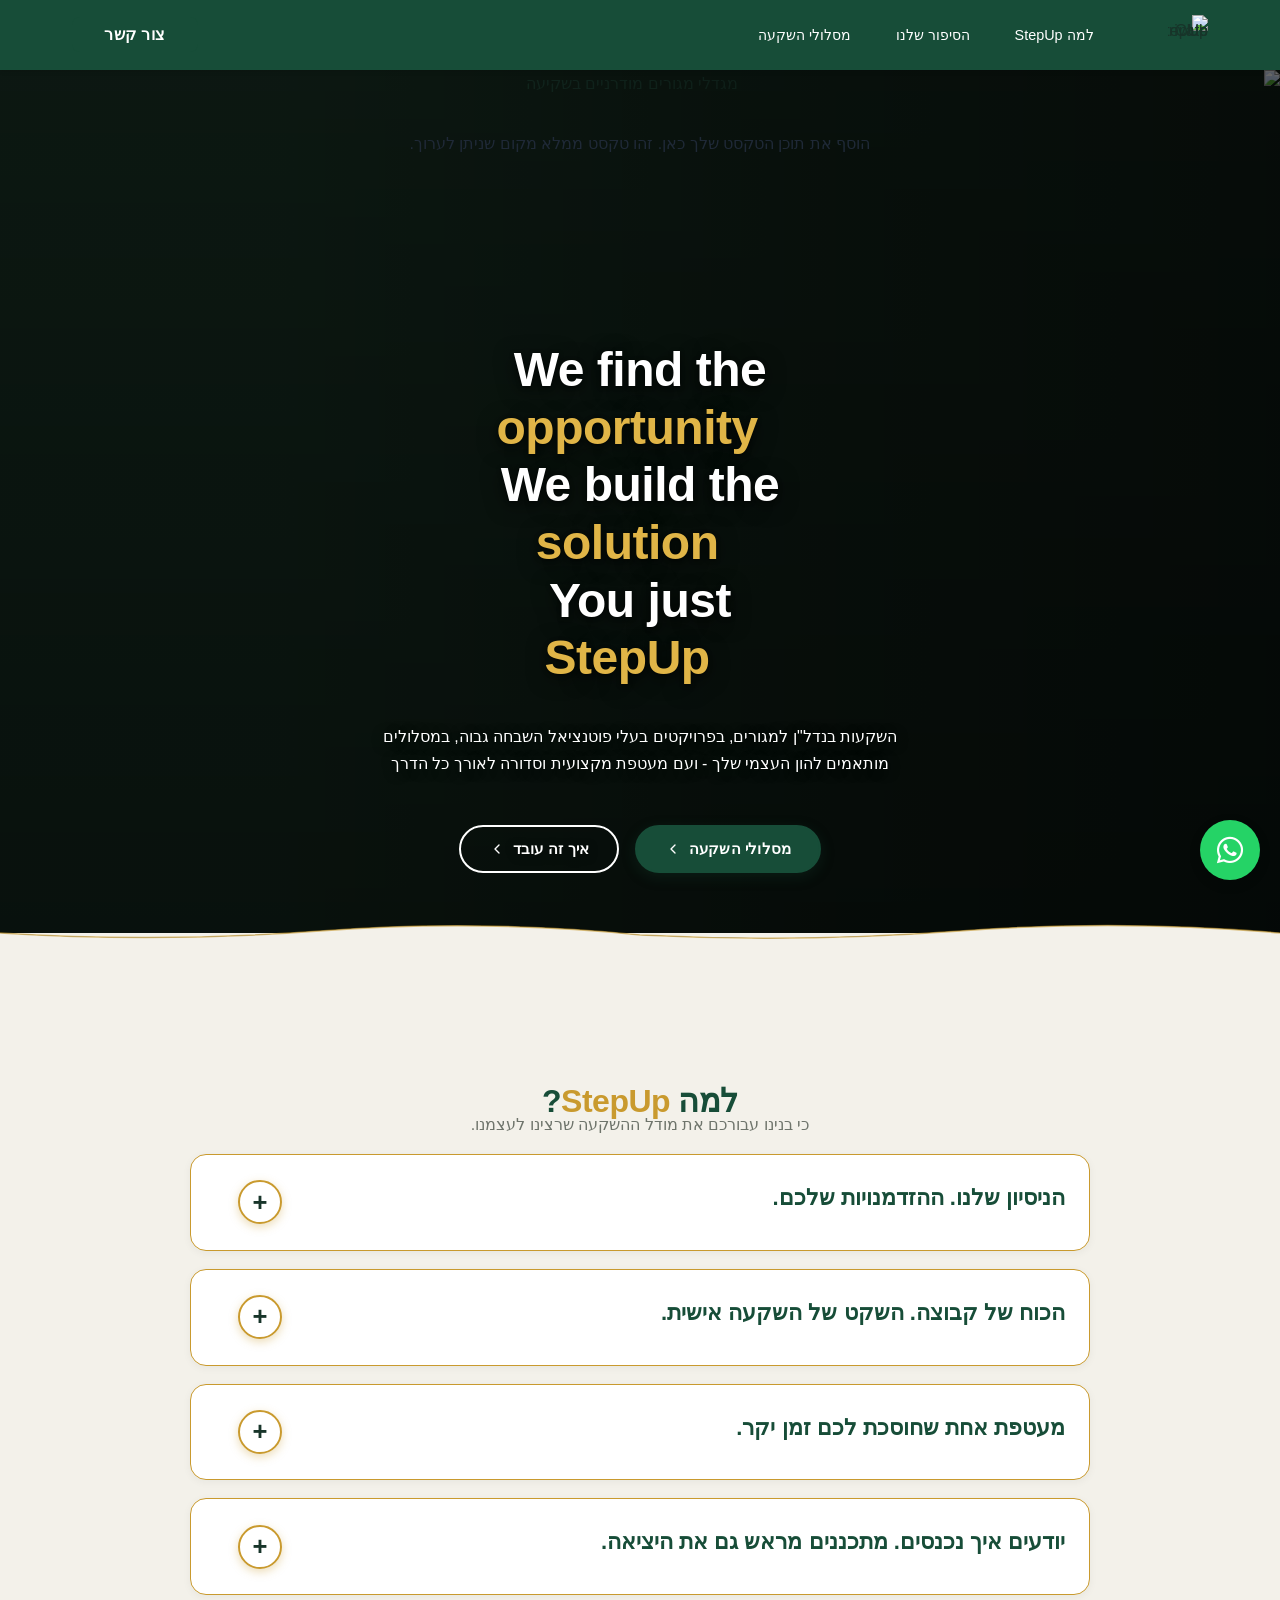
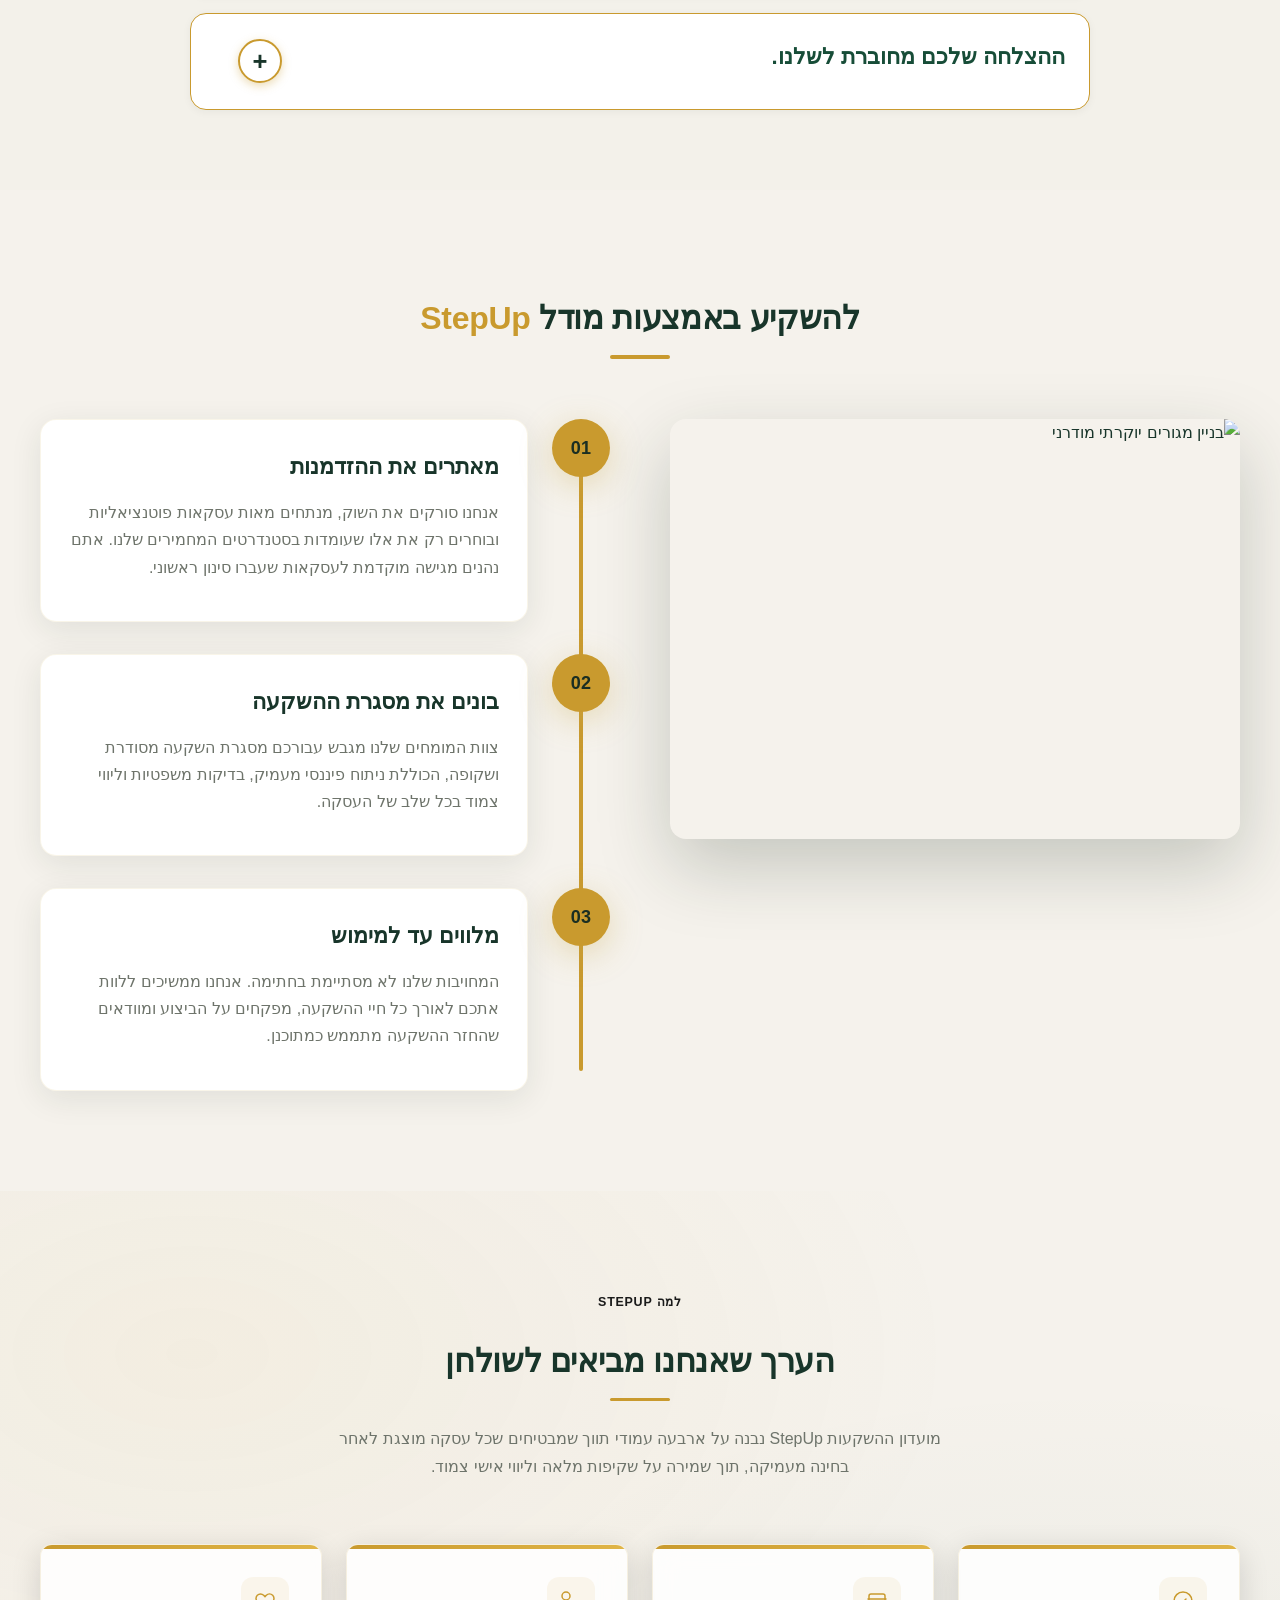
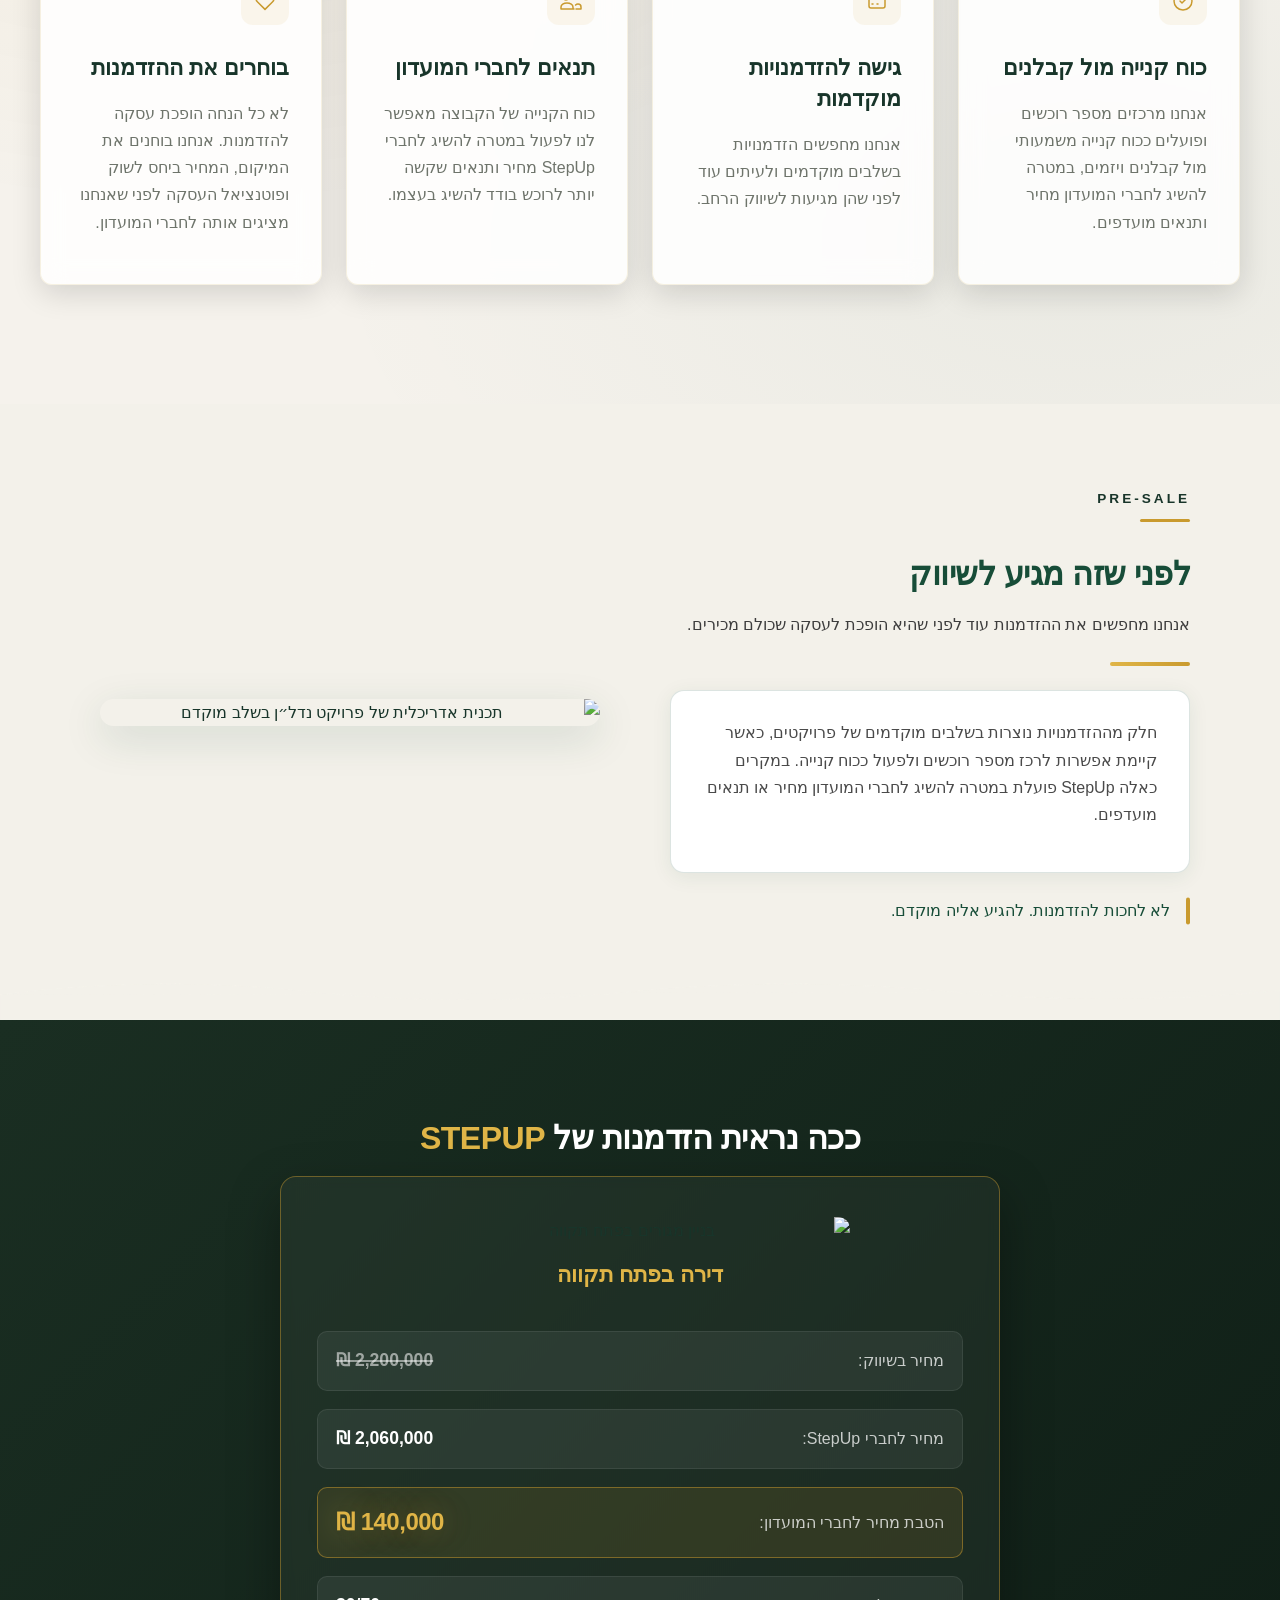
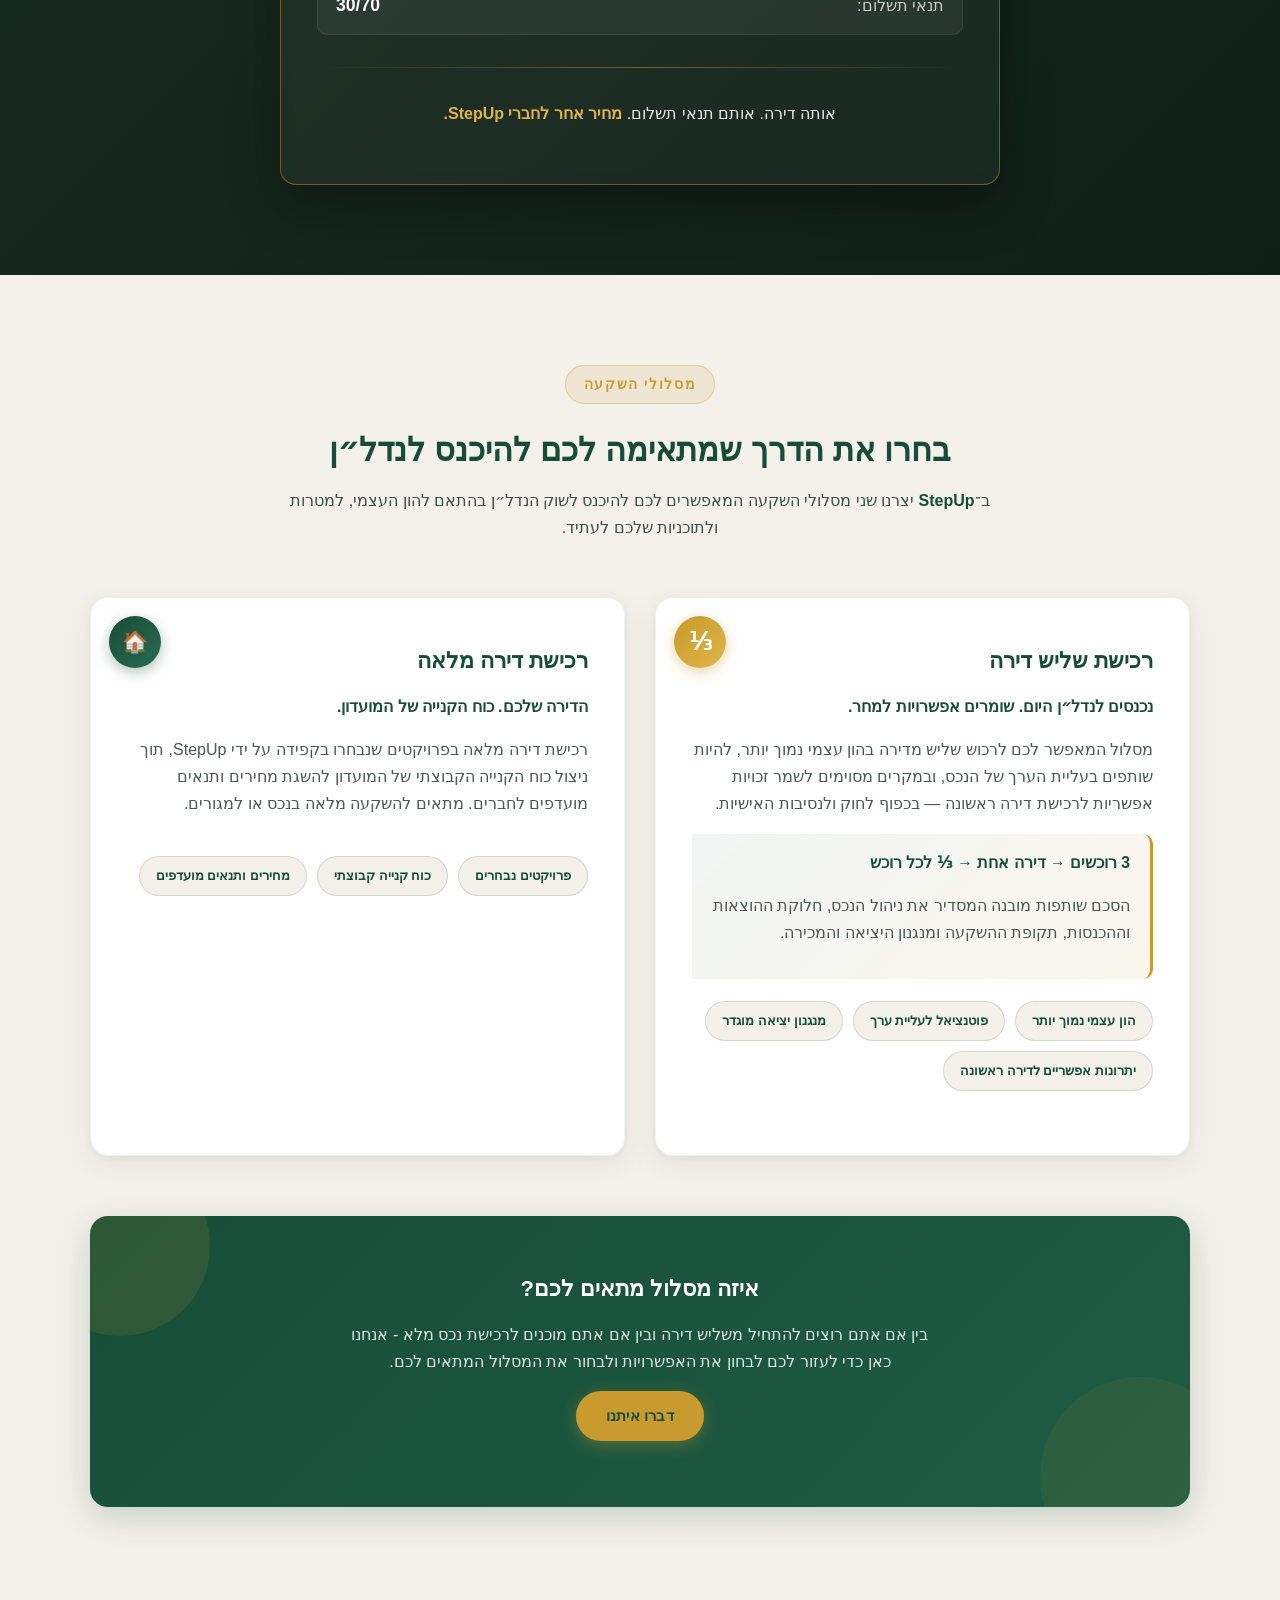
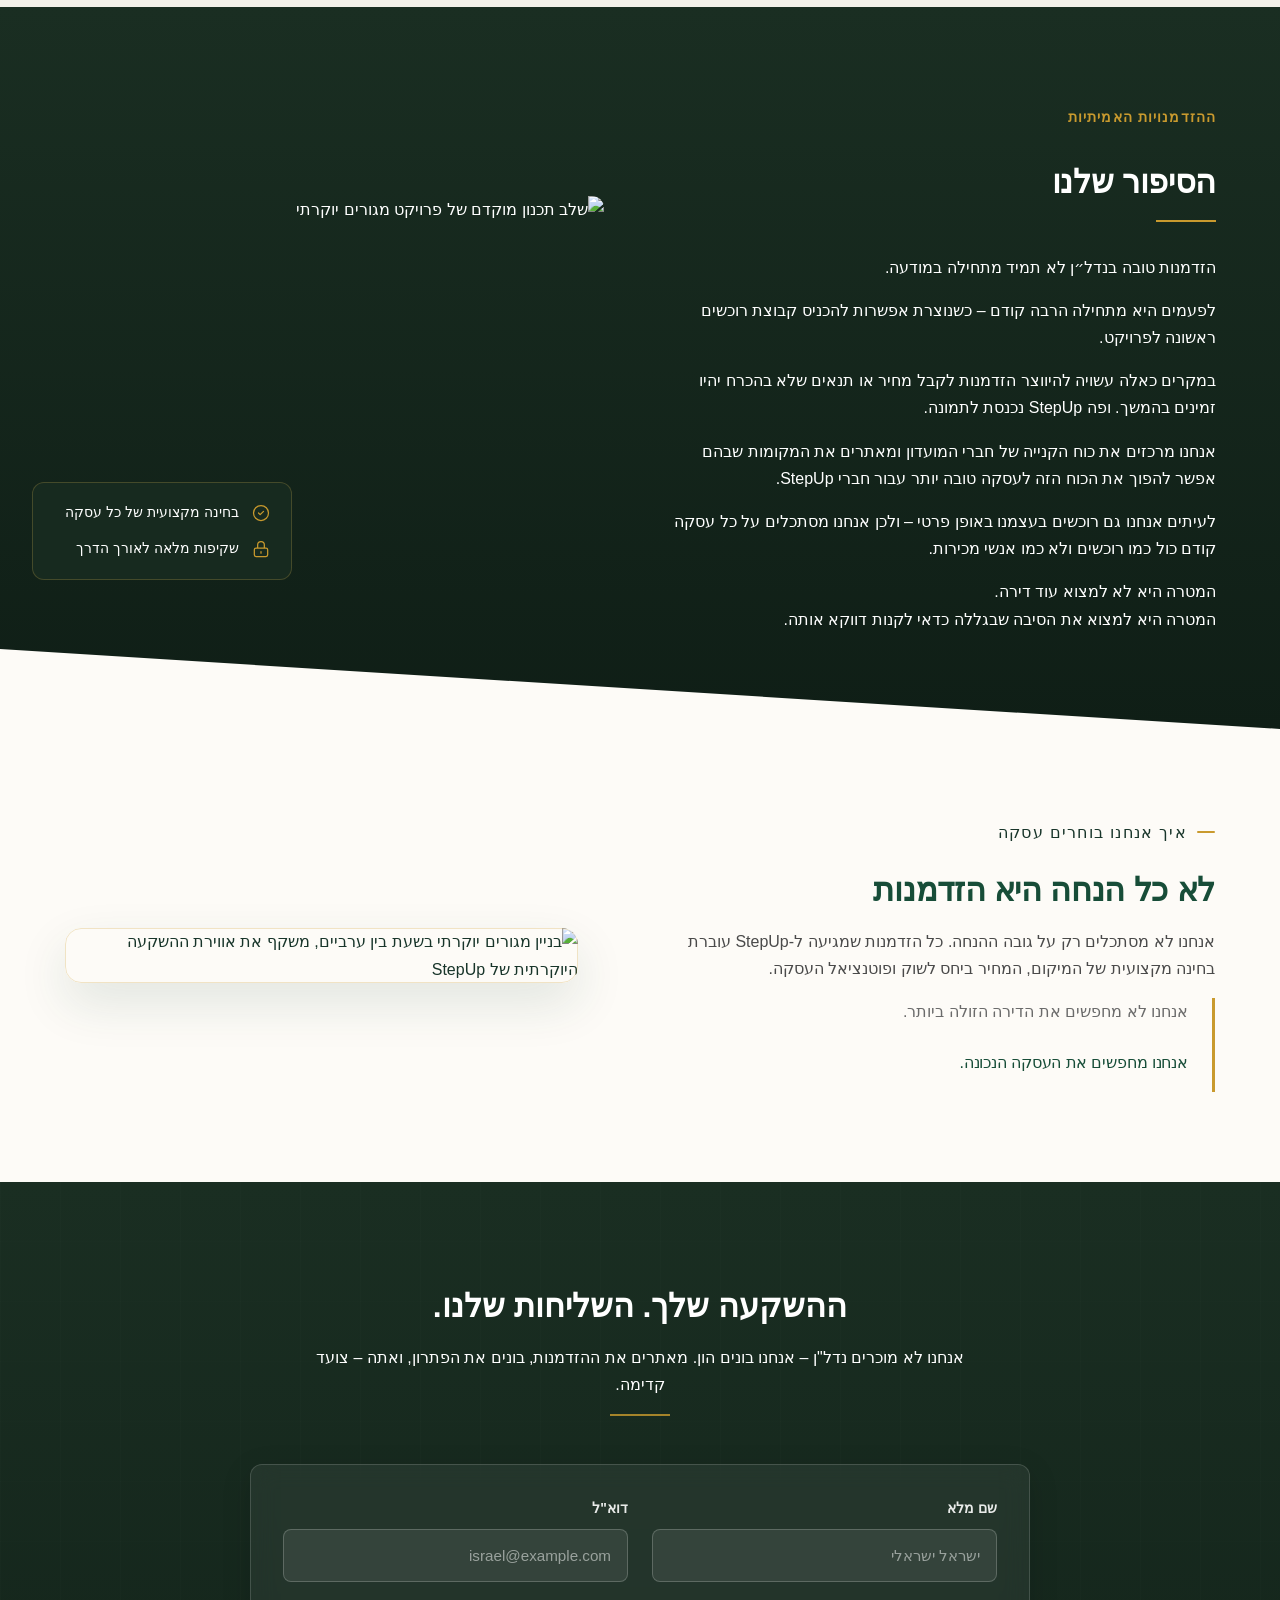
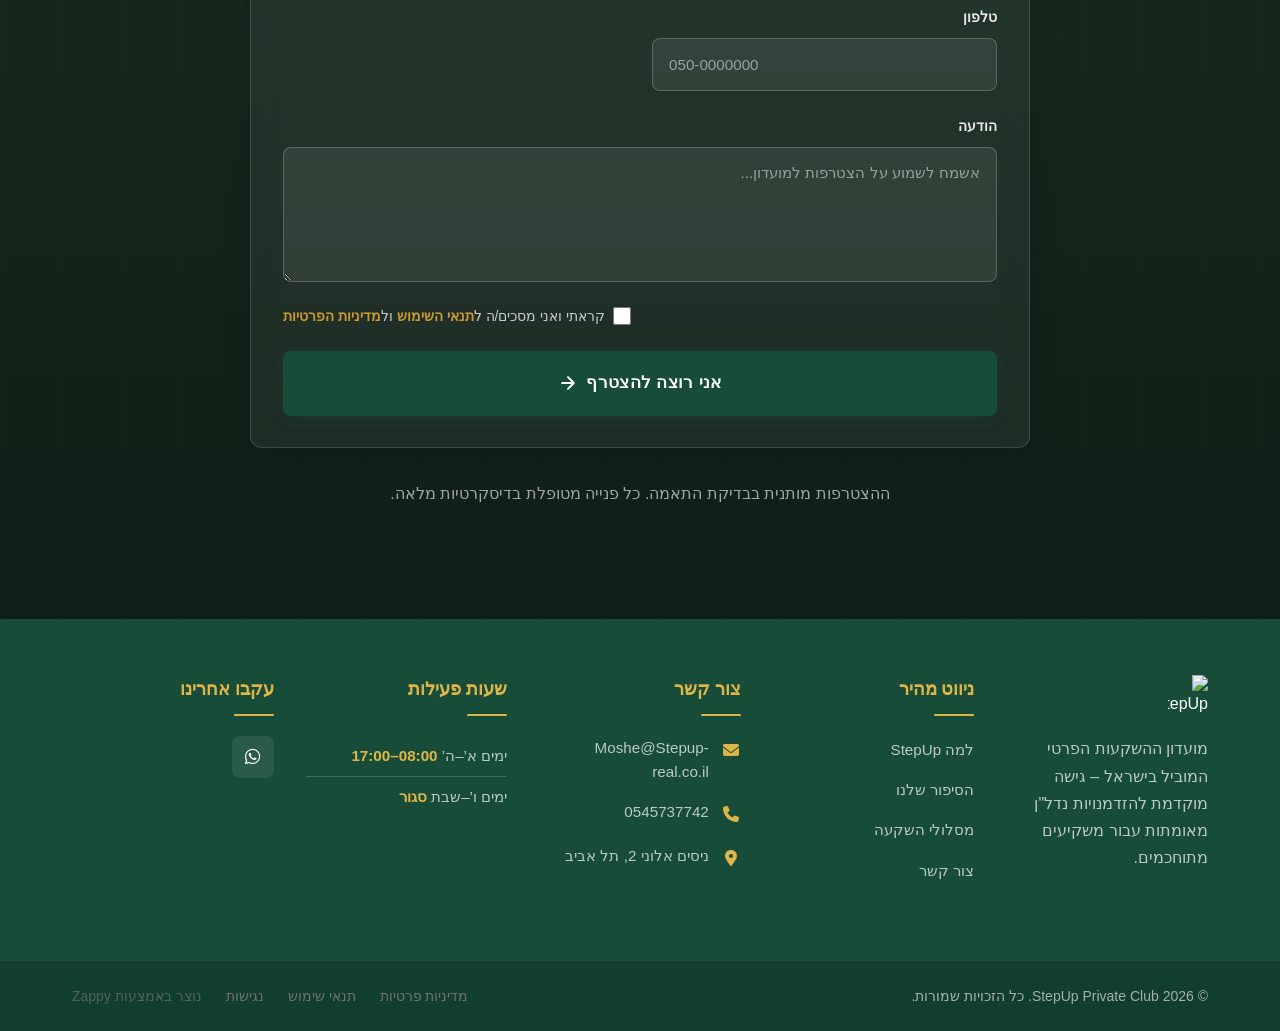
==== commit 5ced0a9b: "Background sync: Progressive GitHub Sync" ====
--- a/public/index.html
+++ b/public/index.html
@@ -1 +1 @@
-<!doctype html><html dir="rtl" lang="he"><head><meta charset="UTF-8"><meta content="width=device-width,initial-scale=1" name="viewport"><meta content="index, follow" name="robots"><title>השקעת נדל״ן משתלמת — StepUp Private Club</title><meta content="מועדון השקעות נדל״ן אקסקלוסיבי המציע גישה מוקדמת לעסקאות מניבות בישראל. אנו בודקים כל עסקה בקפדנות כדי שתשקיעו בביטחון מלא. ההשקעה שלכם, השליחות שלנו." name="description"><meta content="מועדון השקעות נדל״ן, Real Estate Investment Club, השקעות נדל״ן בישראל, מפגשי נדל״ן, הזדמנויות השקעה אקסקלוסיביות" name="keywords"><link href="/assets/favicon.ico" rel="icon" type="image/x-icon"><link href="/assets/favicon-16x16.png" rel="icon" type="image/png" sizes="16x16"><link href="/assets/favicon-32x32.png" rel="icon" type="image/png" sizes="32x32"><link href="/assets/favicon-48x48.png" rel="icon" type="image/png" sizes="48x48"><link href="/assets/favicon-192x192.png" rel="icon" type="image/png" sizes="192x192"><link href="/assets/favicon-512x512.png" rel="icon" type="image/png" sizes="512x512"><link href="/assets/apple-touch-icon.png" rel="apple-touch-icon"><script>!function(){"use strict";var t="9ecba034-7754-4363-b43b-f8e9e8eeff29",e="https://api.zappy5.com/api/analytics/track",a=18e5,n=2592e6,o=!0,i=!0,r=!0;var s=function(){var e="zappy_visitor_"+t,a=null;try{if(a=localStorage.getItem(e)){var o=JSON.parse(a),i=Date.now();if(i-o.created<n)return o.lastSeen=i,localStorage.setItem(e,JSON.stringify(o)),o.id}}catch(t){console.warn("Zappy Analytics: LocalStorage not available")}var r="zv_"+Date.now()+"_"+Math.random().toString(36).substr(2,9);try{localStorage.setItem(e,JSON.stringify({id:r,created:Date.now(),lastSeen:Date.now()}))}catch(t){}return r}(),c=function(){var e="zappy_session_"+t,n=null;try{if(n=sessionStorage.getItem(e)){var o=JSON.parse(n),i=Date.now();if(i-o.timestamp<a)return o.timestamp=i,sessionStorage.setItem(e,JSON.stringify(o)),o.id}}catch(t){console.warn("Zappy Analytics: SessionStorage not available")}var r="zs_"+Date.now()+"_"+Math.random().toString(36).substr(2,9);try{sessionStorage.setItem(e,JSON.stringify({id:r,timestamp:Date.now()}))}catch(t){}return r}();function l(a,n){n=n||{};var o={website_id:t,event_type:a,page_path:window.location.pathname,referrer:document.referrer||"direct",visitor_id:s,session_id:c,metadata:n};if(navigator.sendBeacon){var i=new Blob([JSON.stringify(o)],{type:"application/json"});navigator.sendBeacon(e,i)}else fetch(e,{method:"POST",headers:{"Content-Type":"application/json"},body:JSON.stringify(o),keepalive:!0}).catch(function(t){console.warn("Zappy Analytics: Failed to track event",t)})}o&&l("pageview",{title:document.title,url:window.location.href}),i&&document.addEventListener("click",function(t){var e=t.target;if("BUTTON"===e.tagName||e.closest("button")){var a="BUTTON"===e.tagName?e:e.closest("button");l("click",{element:"button",text:a.textContent.trim().substring(0,100),id:a.id||null,class:a.className||null})}else if("A"===e.tagName||e.closest("a")){var n="A"===e.tagName?e:e.closest("a");l("navigation",{element:"link",text:n.textContent.trim().substring(0,100),href:n.href,external:n.hostname!==window.location.hostname})}},!0),r&&document.addEventListener("submit",function(t){var e=t.target;l("form_submit",{form_id:e.id||null,form_name:e.name||null,form_action:e.action||null,form_method:e.method||"GET"})},!0);var m=Date.now();window.addEventListener("beforeunload",function(){l("page_unload",{time_on_page:Math.floor((Date.now()-m)/1e3),page_path:window.location.pathname})}),window.zappyAnalytics={track:l,getVisitorId:function(){return s},getSessionId:function(){return c}}}()</script><script>!function(){"use strict";if(!window.zappyFireMarketingEvent){var t={begin_checkout:"checkout_started",purchase:"checkout_complete",add_to_cart:"add_to_cart",view_product:"view_product"},e={whatsapp_click:{ga4:"contact",meta:"Contact",gtm:"whatsapp_click",ecom:!1},phone_click:{ga4:"contact",meta:"Contact",gtm:"phone_click",ecom:!1},contact_form_submitted:{ga4:"generate_lead",meta:"Lead",gtm:"contact_form_submitted",ecom:!1},checkout_started:{ga4:"begin_checkout",meta:"InitiateCheckout",gtm:"begin_checkout",ecom:!0},checkout_complete:{ga4:"purchase",meta:"Purchase",gtm:"purchase",ecom:!0},product_inquiry:{ga4:"generate_lead",meta:"Lead",gtm:"product_inquiry",ecom:!1},add_to_cart:{ga4:"add_to_cart",meta:"AddToCart",gtm:"add_to_cart",ecom:!0},view_product:{ga4:"view_item",meta:"ViewContent",gtm:"view_item",ecom:!0}};window.zappyFlushPendingMetaEvents=l,window.zappyFireMarketingEvent=function(r,n,o){try{o=o||{};var p=t[r]||r,d=e[p];if(!d)return;(n=n||{}).pagePath||n.page_path||(n.pagePath=a());var l="",m=!1,s=!1;if("checkout_complete"===p&&(m=!(!(l=String(n.orderId||n.order_id||n.transaction_id||""))||!function(t){if(!t)return!1;try{return"1"===window.sessionStorage.getItem(c(t))}catch(t){return!1}}(l)),s=!(!l||!u(l)),m&&s))return;if(!o.skipFirstParty&&!m)try{window.zappyAnalytics&&"function"==typeof window.zappyAnalytics.track&&window.zappyAnalytics.track(p,n)}catch(t){}if(!m){try{if(window.dataLayer=window.dataLayer||[],d.ecom){var _=i(p,n),h={};_.transaction_id&&(h.transaction_id=_.transaction_id),null!=_.value&&(h.value=_.value),_.currency&&(h.currency=_.currency),_.items&&(h.items=_.items),window.dataLayer.push({ecommerce:null}),window.dataLayer.push({event:d.gtm,ecommerce:h}),"checkout_complete"!==p&&"checkout_started"!==p||(window.dataLayer.push({ecommerce:null}),window.dataLayer.push({event:p,ecommerce:h}))}else{var w={event:d.gtm};for(var f in n)Object.prototype.hasOwnProperty.call(n,f)&&(w[f]=n[f]);window.dataLayer.push(w)}}catch(t){}l&&function(t){if(t)try{window.sessionStorage.setItem(c(t),"1")}catch(t){}}(l)}}catch(t){}};var r=Object.create(null);document.addEventListener("click",function(t){try{var e=t.target;if(!e)return;var r=s(e,".whatsapp-float, a.whatsapp-float, [data-zappy-whatsapp]"),n=function(t){for(var e=t;e&&e!==document;){if("A"===e.tagName)return e;e=e.parentElement}return null}(e),i=n&&n.href||"";if(r||n&&function(t){if(!t)return!1;var e=String(t).toLowerCase();return-1!==e.indexOf("wa.me/")||-1!==e.indexOf("api.whatsapp.com")||-1!==e.indexOf("whatsapp.com/send")||0===e.indexOf("whatsapp:")}(i)){if(!m("wa:"+i)){var c=r?"float":"link";window.zappyFireMarketingEvent("whatsapp_click",{source:c,href:i||null,pagePath:a()})}return}var o=s(e,".phone-header-btn, .nav-phone-btn, .call-btn, [data-zappy-phone]"),u="";if(n&&n.href&&0===String(n.href).toLowerCase().indexOf("tel:")?u=n.href:o&&o.href&&0===String(o.href).toLowerCase().indexOf("tel:")&&(u=o.href),o||u){var p="";return u&&(p=String(u).replace(/^tel:/i,"").trim()),void(m("tel:"+(p||o&&o.id||"btn"))||window.zappyFireMarketingEvent("phone_click",{source:o?"button":"link",phone:p||null,href:u||null,pagePath:a()}))}}catch(t){}},!0)}function a(){try{if(window.ZAPPY_CONFIG&&window.ZAPPY_CONFIG.currentPagePath)return window.ZAPPY_CONFIG.currentPagePath}catch(t){}try{return window.location.pathname||"/"}catch(t){return"/"}}function n(t){var e=(t=t||{}).items||t.cartItems||t.cart_items||t.lineItems||[];Array.isArray(e)||(e=[]);for(var r=[],a=0;a<e.length;a++){var n=e[a];if(n&&"object"==typeof n){var i=String(n.item_id||n.productId||n.product_id||n.id||"").trim(),c=String(n.item_name||n.productName||n.product_name||n.name||"").trim(),o=parseFloat(null!=n.price?n.price:null!=n.unitPrice?n.unitPrice:0)||0,u=Math.max(1,parseInt(null!=n.quantity?n.quantity:null!=n.qty?n.qty:1,10)||1);(i||c)&&r.push({item_id:i||c,item_name:c||i,price:o,quantity:u})}}return r}function i(t,e){var r=n(e=e||{}),i=parseFloat(null!=e.value?e.value:null!=e.total?e.total:0)||0,c=String(e.currency||"USD").toUpperCase();if("checkout_complete"===t)return{transaction_id:String(e.transaction_id||e.orderId||e.order_id||e.orderNumber||"")||void 0,value:i,currency:c,items:r};if("checkout_started"===t)return{value:i,currency:c,items:r};if("add_to_cart"===t){var o=r.length?r:[{item_id:String(e.productId||e.product_id||""),item_name:String(e.productName||e.product_name||""),price:parseFloat(null!=e.value?e.value:null!=e.price?e.price:0)||0,quantity:parseInt(null!=e.quantity?e.quantity:1,10)||1}].filter(function(t){return t.item_id||t.item_name});return{value:i||(o[0]?o[0].price*o[0].quantity:0),currency:c,items:o}}if("view_product"===t){var u=r.length?r:[{item_id:String(e.productId||e.product_id||""),item_name:String(e.productName||e.product_name||""),price:parseFloat(null!=e.price?e.price:null!=e.value?e.value:0)||0,quantity:1}].filter(function(t){return t.item_id||t.item_name});return{currency:c,value:i||(u[0]?u[0].price:0),items:u}}return"whatsapp_click"===t||"phone_click"===t?{method:"whatsapp_click"===t?"whatsapp":"phone",page_path:e.pagePath||a()}:"contact_form_submitted"===t||"product_inquiry"===t?{page_path:e.pagePath||a()}:e}function c(t){return"zappy_purchase_fired_"+String(t||"")}function o(t){return"zappy_purchase_meta_fired_"+String(t||"")}function u(t){if(!t)return!1;try{return"1"===window.sessionStorage.getItem(o(t))}catch(t){return!1}}function p(t){if(t)try{window.sessionStorage.setItem(o(t),"1")}catch(t){}}function d(){try{return Array.isArray(window.__zappyPendingMetaEvents)||(window.__zappyPendingMetaEvents=[]),window.__zappyPendingMetaEvents}catch(t){return[]}}function l(){if("function"==typeof window.fbq){var t=d().slice();try{window.__zappyPendingMetaEvents=[]}catch(t){}for(var e=0;e<t.length;e++){var r=t[e];if(r&&r.eventName&&(!r.orderId||!u(r.orderId)))try{window.fbq("track",r.eventName,r.params||{}),r.orderId&&p(r.orderId)}catch(t){}}}}function m(t){var e=Date.now();return!!(r[t]&&e-r[t]<800)||(r[t]=e,!1)}function s(t,e){return t&&t.closest?t.closest(e):null}}()</script><meta content="השקעת נדל״ן משתלמת — StepUp Private Club" property="og:title"><meta content="מועדון השקעות נדל״ן אקסקלוסיבי המציע גישה מוקדמת לעסקאות מניבות בישראל. אנו בודקים כל עסקה בקפדנות כדי שתשקיעו בביטחון מלא. ההשקעה שלכם, השליחות שלנו." property="og:description"><meta content="summary_large_image" name="twitter:card"><meta content="השקעת נדל״ן משתלמת — StepUp Private Club" name="twitter:title"><meta content="מועדון השקעות נדל״ן אקסקלוסיבי המציע גישה מוקדמת לעסקאות מניבות בישראל. אנו בודקים כל עסקה בקפדנות כדי שתשקיעו בביטחון מלא. ההשקעה שלכם, השליחות שלנו." name="twitter:description"><script type="application/ld+json">{"@context":"https://schema.org","@graph":[{"@type":"LocalBusiness","@id":"https://stepup-real.co.il#organization","name":"StepUp Private Club","url":"https://stepup-real.co.il","description":"StepUp Private Club is an exclusive real estate investment club that bridges entrepreneurs, contractors, and investors in Israel. The brand positions itself as a trusted gatekeeper — professionally vetting deals before presenting them to club members, with a strong emphasis on transparency, responsibility, and long-term relationships. The tone is prestigious, professional, and trustworthy, with a mission-driven identity ('Your Investment. Our Mission.'). The brand targets sophisticated investors seeking early-stage access to curated real estate opportunities, including fractional ownership, full apartment purchases, and pre-sale deals. The visual identity uses deep forest green (#1f4d3a) and warm gold (#c59b3d), evoking exclusivity, wealth, and reliability.","address":{"@type":"PostalAddress","streetAddress":"ניסים אלוני 2, תל אביב"},"contactPoint":[{"@type":"ContactPoint","contactType":"customer service","email":"Moshe@Stepup-real.co.il","telephone":"0545737742"}]},{"@type":"WebSite","@id":"https://stepup-real.co.il#website","url":"https://stepup-real.co.il","name":"StepUp Private Club","publisher":{"@id":"https://stepup-real.co.il#organization"}},{"@type":"ContactPage","@id":"https://stepup-real.co.il#contactpage","url":"https://stepup-real.co.il","name":"השקעת נדל״ן משתלמת — StepUp Private Club","mainEntity":{"@id":"https://stepup-real.co.il#organization"},"potentialAction":{"@type":"CommunicateAction","target":{"@type":"EntryPoint","urlTemplate":"https://stepup-real.co.il/api/email/contact-form","actionPlatform":["http/method=POST"],"contentType":"application/json"},"instrument":[{"@type":"PropertyValue","name":"name","propertyID":"text","valueRequired":true,"description":"ישראל ישראלי"},{"@type":"PropertyValue","name":"email","propertyID":"email","valueRequired":true,"description":"israel@example.com"},{"@type":"PropertyValue","name":"phone","propertyID":"tel","valueRequired":true,"description":"050-0000000"},{"@type":"PropertyValue","name":"message","propertyID":"textarea","valueRequired":false,"description":"אשמח לשמוע על הצטרפות למועדון..."},{"@type":"PropertyValue","name":"privacy_consent","propertyID":"checkbox","valueRequired":true}]}}]}</script><meta content="website" property="og:type"><meta content="he_IL" property="og:locale"><style>.skip-link{position:absolute;top:0;left:0;transform:translateY(-200%);padding:12px 18px;background:var(--bg-dark,#1a1a1a);color:var(--text-light,#fff);font-weight:600;border-radius:0 0 8px 0;z-index:10000}.skip-link:focus{transform:none;outline:2px solid var(--ring,#fff);outline-offset:2px}:focus-visible{outline:2px solid var(--ring,currentColor);outline-offset:3px}</style><link href="/assets/favicon.ico" rel="icon" type="image/x-icon"><link href="/assets/favicon-16x16.png" rel="icon" type="image/png" sizes="16x16"><link href="/assets/favicon-32x32.png" rel="icon" type="image/png" sizes="32x32"><link href="/assets/favicon-48x48.png" rel="icon" type="image/png" sizes="48x48"><link href="/assets/favicon-192x192.png" rel="icon" type="image/png" sizes="192x192"><link href="/assets/favicon-512x512.png" rel="icon" type="image/png" sizes="512x512"><link href="/assets/apple-touch-icon.png" rel="apple-touch-icon"><link href="https://cdn.jsdelivr.net/npm/vanilla-cookieconsent@3/dist/cookieconsent.css" rel="stylesheet"><style data-zappy-section-v2-css="true">.index-stats-section{position:relative;background-color:var(--bg-light);color:var(--text-dark);padding:80px 16px;overflow:hidden;direction:rtl}.index-stats-section .index-stats-container{max-width:1200px;margin:0 auto;position:relative;z-index:10}.index-stats-section .index-stats-pillars-grid{display:grid;grid-template-columns:repeat(3,1fr);gap:24px;margin-bottom:48px}.index-stats-section .index-stats-pillar-card{position:relative;background-color:#fff;border-radius:12px;padding:32px 28px;box-shadow:0 8px 32px rgba(26,46,34,.09);transition:transform .3s ease,box-shadow .3s ease;display:flex;flex-direction:column;align-items:flex-start;overflow:hidden}.index-stats-section .index-stats-pillar-card:hover{transform:translateY(-6px);box-shadow:0 16px 48px rgba(26,46,34,.14)}.index-stats-section .index-stats-pillar-card::before{content:'';position:absolute;top:0;right:0;left:0;height:4px;background:linear-gradient(90deg,var(--secondary),var(--accent));border-radius:0 0 4px 4px}.index-stats-section .index-stats-card-number{position:absolute;top:24px;left:28px;font-size:1.2rem;font-weight:700;color:var(--border-light);letter-spacing:.05em;line-height:1}.index-stats-section .index-stats-icon-badge{display:flex;align-items:center;justify-content:center;width:56px;height:56px;border-radius:50%;background-color:rgba(23,77,56,.08);color:var(--primary);margin-bottom:20px}.index-stats-section .index-stats-card-content h3{font-size:1.375rem;font-weight:600;line-height:1.4;margin-bottom:12px;color:var(--text-dark)}.index-stats-section .index-stats-card-content p{font-size:16px;line-height:1.7;color:var(--text-muted);margin:0}.index-stats-section .index-stats-gold-divider{width:100%;height:1px;background:linear-gradient(90deg,transparent,var(--secondary),transparent);margin:48px 0}.index-stats-section .index-stats-testimonials-grid{display:grid;grid-template-columns:repeat(3,1fr);gap:24px}.index-stats-section .index-stats-quote-card{position:relative;background-color:transparent;border:1px solid var(--border-light);border-radius:12px;padding:32px 28px;transition:border-color .3s ease,background-color .3s ease}.index-stats-section .index-stats-quote-card:hover{border-color:var(--secondary);background-color:#fff;box-shadow:0 8px 32px rgba(26,46,34,.06)}.index-stats-section .index-stats-quote-mark{font-size:4rem;line-height:1;color:var(--secondary);opacity:.4;margin-bottom:12px;font-family:Georgia,serif;pointer-events:none;user-select:none}.index-stats-section .index-stats-quote-card blockquote{margin:0}.index-stats-section .index-stats-quote-card blockquote p{font-size:16px;line-height:1.7;color:var(--text-dark);margin-bottom:20px;font-style:italic}.index-stats-section .index-stats-quote-card figcaption{display:flex;flex-direction:column;gap:4px;border-top:1px solid var(--border-light);padding-top:16px}.index-stats-section .index-stats-author{font-size:1rem;font-weight:700;color:var(--text-dark);line-height:1.4}.index-stats-section .index-stats-role{font-size:.875rem;color:var(--text-muted);line-height:1.6}.index-stats-section .index-stats-supporting-img{position:absolute;bottom:20px;left:-40px;width:280px;height:auto;border-radius:16px;box-shadow:0 16px 48px rgba(26,46,34,.18);z-index:1;pointer-events:none;opacity:.85;filter:saturate(.9)}@media (max-width:1024px){.index-stats-section .index-stats-pillars-grid,.index-stats-section .index-stats-testimonials-grid{grid-template-columns:repeat(2,1fr)}.index-stats-section .index-stats-supporting-img{width:220px;left:-30px;bottom:40px;opacity:.6}}@media (max-width:768px){.index-stats-section{padding:60px 16px}.index-stats-section .index-stats-pillars-grid,.index-stats-section .index-stats-testimonials-grid{grid-template-columns:1fr!important;gap:20px}.index-stats-section .index-stats-pillar-card{padding:24px 20px}.index-stats-section .index-stats-card-number{top:20px;left:20px;font-size:1rem}.index-stats-section .index-stats-icon-badge{width:48px;height:48px;margin-bottom:16px}.index-stats-section .index-stats-gold-divider{margin:32px 0}.index-stats-section .index-stats-quote-card{padding:24px 20px}.index-stats-section .index-stats-quote-mark{font-size:3rem}.index-stats-section .index-stats-supporting-img{display:none}}@media (max-width:480px){.index-stats-section{padding:48px 12px}.index-stats-section .index-stats-pillar-card,.index-stats-section .index-stats-quote-card{padding:20px 16px}.index-stats-section .index-stats-card-content h3{font-size:1.2rem}}</style><style data-zappy-section-v2-css="true">.home-layout-section{background-color:#f5f2ec;background-image:none;color:var(--text-dark);padding:80px 24px;position:relative;overflow:hidden;direction:rtl}.home-layout-section__container{max-width:1200px;margin:0 auto;position:relative;z-index:2}.home-layout-section__header{text-align:center;margin-bottom:60px}.home-layout-section__title{font-size:2rem;font-weight:700;letter-spacing:-.01em;line-height:1.2;color:var(--text-dark);margin-bottom:20px;text-align:center;max-width:none!important}.home-layout-section__title-accent{color:var(--secondary)}.home-layout-section__gold-divider{width:60px;height:4px;background-color:var(--secondary);border-radius:100px;margin:0 auto}.home-layout-section__content-grid{display:flex;flex-direction:column;gap:60px;align-items:center}.home-layout-section__image-wrapper{position:relative;width:100%;max-width:600px;margin:0 auto;border-radius:16px;box-shadow:0 28px 72px rgba(26,46,34,.22);overflow:hidden;flex-shrink:0;align-self:stretch;height:100%;min-height:420px}.home-layout-section__image-wrapper img{display:block;width:100%;height:100%;object-fit:cover;border-radius:16px;object-position:center}.home-layout-section__experience-badge{position:absolute;bottom:24px;right:24px;background:rgba(26,46,34,.75);backdrop-filter:blur(12px);-webkit-backdrop-filter:blur(12px);border:1px solid rgba(201,168,76,.4);border-radius:100px;padding:12px 20px;display:flex;align-items:center;gap:10px;color:var(--text-light);z-index:5;pointer-events:none}.home-layout-section__experience-badge-icon{display:flex;align-items:center;justify-content:center;width:24px;height:24px;color:var(--accent)}.home-layout-section__experience-badge-icon svg{width:20px;height:20px}.home-layout-section__experience-badge-text{font-size:.875rem;font-weight:600;line-height:1.4;white-space:nowrap}.home-layout-section__steps-wrapper{width:100%;max-width:600px;margin:0 auto}.home-layout-section__steps-list{list-style:none;padding:0;margin:0;position:relative;display:flex;flex-direction:column;gap:32px}.home-layout-section__steps-list::before{content:'';position:absolute;top:20px;bottom:20px;right:27px;width:4px;background-color:var(--secondary);border-radius:100px;z-index:0}.home-layout-section__step-item{display:flex;align-items:flex-start;gap:24px;position:relative;z-index:1;flex-direction:row}.home-layout-section__step-marker{flex-shrink:0;width:58px;height:58px;background-color:var(--secondary);border-radius:50%;display:flex;align-items:center;justify-content:center;box-shadow:0 8px 32px rgba(201,168,76,.35);position:relative;z-index:2}.home-layout-section__step-number{font-size:1.125rem;font-weight:700;color:#1a2e22;letter-spacing:.02em}.home-layout-section__step-card{flex:1;background:#fff;border-radius:16px;box-shadow:0 8px 32px rgba(26,46,34,.09);padding:24px 28px;border:1px solid rgba(201,168,76,.12);transition:transform .2s ease,box-shadow .2s ease}.home-layout-section__step-card:hover{transform:translateY(-4px);box-shadow:0 16px 48px rgba(26,46,34,.14)}.home-layout-section__step-title{font-size:1.25rem;font-weight:700;line-height:1.3;color:var(--text-dark);margin-bottom:8px;text-align:right}.home-layout-section__step-text{font-size:1rem;font-weight:400;line-height:1.7;color:var(--text-muted);margin:0;text-align:right}@media (min-width:768px){.home-layout-section{padding:100px 40px}.home-layout-section__content-grid{flex-direction:row;align-items:stretch;gap:60px}.home-layout-section__image-wrapper{flex:1;max-width:50%;margin:0}.home-layout-section__steps-wrapper{flex:1;max-width:50%;margin:0}.home-layout-section__steps-list::before{right:27px;top:20px;bottom:20px}}@media (max-width:767px){.home-layout-section{padding:60px 16px}.home-layout-section__header{margin-bottom:40px}.home-layout-section__title{font-size:1.75rem}.home-layout-section__content-grid{gap:40px}.home-layout-section__steps-list{gap:24px}.home-layout-section__steps-list::before{right:21px;top:16px;bottom:16px}.home-layout-section__step-item{gap:16px}.home-layout-section__step-marker{width:44px;height:44px}.home-layout-section__step-number{font-size:1rem}.home-layout-section__step-card{padding:16px 20px;border-radius:12px}.home-layout-section__step-title{font-size:1.125rem}.home-layout-section__experience-badge{bottom:16px;right:16px;padding:10px 16px}.home-layout-section__experience-badge-text{font-size:.75rem}}</style><style id="zappy-critical-above-fold-css">html{box-sizing:border-box;-webkit-text-size-adjust:100%}*,::after,::before{box-sizing:inherit}body{margin:0;min-width:320px;overflow-x:clip}img,svg,video{max-width:100%;height:auto}main{display:block}.container{width:min(100% - 32px,1200px);margin-inline:auto}.navbar,header .navbar,header[role=banner],nav.navbar{position:relative;z-index:1000;width:100%}.nav-container,.navbar .container{display:flex;align-items:center;justify-content:space-between;min-height:64px}.logo,.logo-link img{display:block;width:35px;height:35px;object-fit:contain}#navMenu,.nav-menu{list-style:none;margin:0;padding:0}#navMenu a,.nav-menu a,.navbar .nav-links a,.navbar a{color:inherit;text-decoration:none}#navMenu .sub-menu,.nav-menu .sub-menu,.navbar .sub-menu{display:none}.fa,.fa-brands,.fa-regular,.fa-solid,.fab,.far,.fas{display:inline-block;min-width:1em;text-align:center}html:not(#zappy-noop) .navbar:has(.nav-ecommerce-icons)>.phone-header-btn,html:not(#zappy-noop)[data-zappy-site-type=ecommerce] .phone-header-btn{display:none!important;visibility:hidden!important;width:0!important;height:0!important;pointer-events:none!important}.zappy-preview-empty-store-cta{display:none!important;visibility:hidden!important;height:0!important;max-height:0!important;overflow:hidden!important;margin:0!important;padding:0!important;border:0!important;box-shadow:none!important}.zappy-catalog-menu{background:var(--surface-color,var(--surface,linear-gradient(135deg,#f8f9fa 0,#fff 100%)));border-bottom:1px solid var(--border-color,#e5e7eb);padding:0;position:sticky;top:0;z-index:90}.zappy-catalog-menu.rtl,.zappy-catalog-menu[dir=rtl]{direction:rtl}.zappy-catalog-menu.ltr,.zappy-catalog-menu[dir=ltr]{direction:ltr}.catalog-menu-container{max-width:1440px;margin:0 auto;display:flex;align-items:center;gap:8px;padding:10px 24px;overflow:visible}.catalog-menu-categories,.catalog-menu-list{display:flex;align-items:center;gap:4px;flex-wrap:wrap;margin:0;padding:0;list-style:none}.catalog-menu-item{display:inline-flex;align-items:center;padding:8px 16px;font-size:14px;font-weight:500;color:var(--text-color,var(--text,#374151));text-decoration:none;border-radius:20px;white-space:nowrap}.catalog-menu-all{background:var(--primary-color,var(--primary,#111));color:var(--text-light,#fff)!important}.catalog-menu-parent{position:relative;display:inline-flex;align-items:center}.catalog-menu-trigger{display:inline-flex;align-items:center;gap:6px}.catalog-menu-chevron{flex-shrink:0}.catalog-menu-parent>.sub-menu{display:none!important;visibility:hidden!important;opacity:0!important;pointer-events:none!important}.hero-section,.index-hero-section,section[class*=hero]{position:relative;overflow:hidden}.hero-section,.index-hero-section{min-height:560px}section[data-hero-type*=fullscreen]{min-height:100vh}.hero-bg-image,.hero-bg-wrapper,section[class*=hero] [class*=hero-bg]{position:absolute;inset:0;width:100%;height:100%}.hero-bg-image img,.hero-bg-wrapper img,section[class*=hero] [data-hero-bg],section[class*=hero] img[data-hero-background=true]{width:100%!important;height:100%!important;object-fit:cover!important;display:block}.hero-content,section[class*=hero] .container{position:relative;z-index:2}@media(max-width:768px){:root{--header-height:72px;--total-header-height:72px;--zappy-mobile-menu-top:72px}html[data-zappy-site-type=ecommerce] body{padding-top:var(--total-header-height,72px)}html[data-zappy-site-type=ecommerce] body>.navbar:not(.zappy-catalog-menu),html[data-zappy-site-type=ecommerce] body>nav.navbar{position:fixed!important;top:0;left:0;right:0;z-index:100000;width:100%;margin-bottom:0}.zappy-catalog-menu{position:fixed;top:var(--header-height,72px);left:0;right:0;z-index:99999}.nav-container,.navbar .container{min-height:60px}#navMenu,.nav-menu{max-width:100vw;overflow-x:hidden}.hero-section,.index-hero-section,section[class*=hero],section[data-hero-type*=fullscreen]{min-height:100svh}.hero-bg-image,.hero-bg-wrapper,.hero-scrim{min-height:100svh}}:root{--nav-bg:#174D38}.navbar{background-color:#174d38!important}/* ZAPPY_ANNOUNCEMENT_HEADER_OFFSET_CSS_V3 */ :root{--zappy-header-stack-height:calc(var(--zappy-announcement-height, 40px) + var(--header-height, 72px))}body:has(.zappy-announcement-bar) .navbar:not(.zappy-catalog-menu):not(.mobile-search-panel),body:has(.zappy-announcement-bar) header.navbar,body:has(.zappy-announcement-bar) nav.navbar:not(.zappy-catalog-menu){top:var(--zappy-announcement-height,40px)!important}[data-zappy-content-align]{display:flex!important;flex-direction:column!important}[data-zappy-content-align^=top-]{justify-content:flex-start!important}[data-zappy-content-align^=center-],[data-zappy-content-align^=lower-],[data-zappy-content-align^=upper-]{justify-content:center!important}[data-zappy-content-align^=bottom-]{justify-content:flex-end!important}[data-zappy-content-align$="-left"],[data-zappy-content-align$="-mid-left"]{align-items:flex-start!important;text-align:start!important}[data-zappy-content-align$="-center"]{align-items:center!important;text-align:center!important}[data-zappy-content-align$="-mid-right"],[data-zappy-content-align$="-right"]{align-items:flex-end!important;text-align:end!important}[data-zappy-content-align] [data-zappy-align-target]{margin-left:auto;margin-right:auto}[data-zappy-content-align$="-center"] [data-zappy-align-target],[data-zappy-content-align$="-center"] [data-zappy-align-target]>*{text-align:center!important}</style><link href="/styles.css" rel="stylesheet"><script>window.ZAPPY_WEBSITE_ID="9ecba034-7754-4363-b43b-f8e9e8eeff29",window.ZAPPY_API_BASE="https://api.zappy5.com"</script><link href="/assets/site-image-index-hero-image-1.webp" rel="preload" as="image" fetchpriority="high"><style id="zappy-dropdown-submenu-styles">#navMenu li:has(.sub-menu),.nav-menu li:has(.sub-menu),.navbar li:has(.sub-menu),nav li:has(.sub-menu){position:relative}#navMenu .sub-menu,.nav-menu .sub-menu,.navbar .sub-menu,nav .sub-menu{display:block!important;position:absolute!important;top:100%;left:0;min-width:220px;border-radius:8px;box-shadow:0 8px 25px rgba(0,0,0,.15);padding:8px 0;opacity:0;visibility:hidden;transform:translateY(10px);transition:all .3s ease;z-index:1000;list-style:none;pointer-events:none}#navMenu li:hover>.sub-menu,.nav-menu li:hover>.sub-menu,.navbar li:hover>.sub-menu,nav li:hover>.sub-menu{opacity:1!important;visibility:visible!important;transform:translateY(0)!important;pointer-events:auto!important}.sub-menu li{list-style:none;margin:0;padding:0}.sub-menu a{display:block!important;padding:10px 16px!important;color:var(--text-dark,#333)!important;font-weight:500;text-decoration:none;white-space:nowrap;transition:background-color .2s}.sub-menu .zappy-nav-child>a{padding-left:28px!important;font-size:.9em!important;opacity:.85!important}[dir=rtl] .sub-menu .zappy-nav-child>a,html[lang=ar] .sub-menu .zappy-nav-child>a,html[lang=he] .sub-menu .zappy-nav-child>a{padding-left:10px!important;padding-right:28px!important}.sub-menu .zappy-nav-parent>a{font-weight:600!important}.sub-menu a:hover{background-color:#f5f5f5}[dir=rtl] .nav-menu .sub-menu,[dir=rtl] .navbar .sub-menu,[dir=rtl] nav .sub-menu,html[lang=ar] .nav-menu .sub-menu,html[lang=ar] .navbar .sub-menu,html[lang=ar] nav .sub-menu,html[lang=he] .nav-menu .sub-menu,html[lang=he] .navbar .sub-menu,html[lang=he] nav .sub-menu{left:auto!important;right:0!important}.sub-menu:empty,.sub-menu:not(:has(li)):not(:has(> a)),.sub-menu:not(:has(li:not(.zappy-hidden-menu-item))):not(:has(> a)){display:none!important;opacity:0!important;visibility:hidden!important;pointer-events:none!important}li:has(.menu-group-title):hover>.sub-menu{opacity:1!important;visibility:visible!important;transform:translateY(0)!important;pointer-events:auto!important}#navMenu>li>.menu-group-title,.nav-menu>li>.menu-group-title{display:inline-block;padding:.5rem 1rem;cursor:default;user-select:none}@media (max-width:768px){#navMenu .sub-menu,.nav-menu .sub-menu,.navbar .sub-menu,nav .sub-menu{position:static!important;transform:none!important;box-shadow:none!important;background:0 0!important;max-height:0;overflow:hidden;opacity:0;visibility:hidden;transition:max-height .3s ease,opacity .3s ease;padding:0!important;border-radius:0!important}#navMenu .sub-menu.mobile-expanded,.nav-menu .sub-menu.mobile-expanded,.navbar .sub-menu.mobile-expanded{max-height:none!important;overflow-y:visible!important;opacity:1!important;visibility:visible!important;padding:8px 0 8px 16px!important}[dir=rtl] .sub-menu.mobile-expanded,html[lang=he] .sub-menu.mobile-expanded{padding:8px 16px 8px 0!important}#navMenu li:hover>.sub-menu,.nav-menu li:hover>.sub-menu,.navbar li:hover>.sub-menu,nav li:hover>.sub-menu{opacity:0;visibility:hidden;pointer-events:none}#navMenu li>.sub-menu.mobile-expanded,.nav-menu li>.sub-menu.mobile-expanded,.navbar li>.sub-menu.mobile-expanded,nav li>.sub-menu.mobile-expanded{opacity:1!important;visibility:visible!important;pointer-events:auto!important}#navMenu li:has(.sub-menu),.nav-menu li:has(.sub-menu),.navbar li:has(.sub-menu),nav li:has(.sub-menu){display:flex!important;flex-wrap:wrap!important;align-items:center!important;position:relative!important;min-height:44px!important}#navMenu li:has(.sub-menu)>a,.nav-menu li:has(.sub-menu)>a,.navbar li:has(.sub-menu)>a,nav li:has(.sub-menu)>a{flex:1!important;min-width:0!important}#navMenu li:has(.sub-menu)>.menu-group-title,.nav-menu li:has(.sub-menu)>.menu-group-title,.navbar li:has(.sub-menu)>.menu-group-title,nav li:has(.sub-menu)>.menu-group-title{flex:1!important;min-width:0!important;display:flex!important;align-items:center!important;padding:12px 16px!important;min-height:44px!important;line-height:1.4!important;font-weight:600!important;box-sizing:border-box!important}#navMenu li:has(.sub-menu)>.sub-menu,.nav-menu li:has(.sub-menu)>.sub-menu,.navbar li:has(.sub-menu)>.sub-menu,nav li:has(.sub-menu)>.sub-menu{flex-basis:100%!important;width:100%!important}#navMenu li:has(.sub-menu)>a [class*=arrow],#navMenu li:has(.sub-menu)>a [class*=chevron],.nav-menu li:has(.sub-menu)>a .fa-angle-down,.nav-menu li:has(.sub-menu)>a .fa-chevron-down,.nav-menu li:has(.sub-menu)>a [class*=arrow],.nav-menu li:has(.sub-menu)>a [class*=chevron],nav li:has(.sub-menu)>a [class*=arrow],nav li:has(.sub-menu)>a [class*=chevron]{display:none!important;visibility:hidden!important}.mobile-submenu-toggle{display:flex!important;align-items:center!important;justify-content:center!important;width:44px!important;height:auto!important;background:0 0!important;border:none!important;cursor:pointer!important;color:var(--text-light)!important;position:static!important;flex-shrink:0!important;align-self:stretch!important;z-index:2!important;padding:0!important;margin:0!important}.mobile-submenu-toggle::after{content:''!important;width:0!important;height:0!important;border-left:6px solid transparent!important;border-right:6px solid transparent!important;border-top:7px solid currentColor!important;transition:transform .3s ease!important}.mobile-submenu-toggle.expanded::after{transform:rotate(180deg)!important}.sub-menu a{padding:10px 0!important;display:block!important;color:var(--text-light)!important;white-space:normal!important}.sub-menu .zappy-nav-child>a{padding-left:28px!important;font-size:.9em!important;opacity:.85!important}[dir=rtl] .sub-menu .zappy-nav-child>a,html[lang=ar] .sub-menu .zappy-nav-child>a,html[lang=he] .sub-menu .zappy-nav-child>a{padding-left:0!important;padding-right:28px!important}.sub-menu .zappy-nav-parent>a{font-weight:600!important}#navMenu.active,.nav-menu.active{max-width:100vw!important;overflow-x:hidden!important;box-sizing:border-box!important}.navbar .sub-menu li a,.zappy-products-dropdown .sub-menu a,nav.navbar .sub-menu li a{color:var(--text-light)!important}}@media (min-width:769px){.mobile-submenu-toggle{display:none!important}}</style><style id="zappy-widget-visibility">html[dir=rtl] .whatsapp-float{right:20px!important;left:auto!important}html:not([dir]) .whatsapp-float,html[dir=ltr] .whatsapp-float{left:20px!important;right:auto!important}html[dir=rtl] #mic-access-tool-general-button,html[dir=rtl] #mic-init-access-tool #mic-access-tool-general-button,html[dir=rtl] #mic-init-access-tool .mic-access-tool-general-button,html[dir=rtl] ._access-icon,html[dir=rtl] .mic-access-tool-general-button{left:20px!important;right:auto!important}html:not([dir]) #mic-access-tool-general-button,html:not([dir]) #mic-init-access-tool #mic-access-tool-general-button,html:not([dir]) #mic-init-access-tool .mic-access-tool-general-button,html:not([dir]) ._access-icon,html:not([dir]) .mic-access-tool-general-button,html[dir=ltr] #mic-access-tool-general-button,html[dir=ltr] #mic-init-access-tool #mic-access-tool-general-button,html[dir=ltr] #mic-init-access-tool .mic-access-tool-general-button,html[dir=ltr] ._access-icon,html[dir=ltr] .mic-access-tool-general-button{right:20px!important;left:auto!important}@media (max-width:768px){.whatsapp-float{display:flex!important}}@media (min-width:769px){.whatsapp-float{display:flex!important}}@media (max-width:768px){#mic-access-tool-general-button,#mic-init-access-tool #mic-access-tool-general-button,#mic-init-access-tool .mic-access-tool-general-button,._access-icon,.mic-access-tool-general-button{display:flex!important;visibility:visible!important;opacity:1!important;pointer-events:auto!important}#mic-access-tool-box.opened-mic-access-tool,#mic-init-access-tool #mic-access-tool-box.opened-mic-access-tool,.mic-access-tool-box.opened-mic-access-tool{visibility:visible!important;opacity:1!important;pointer-events:auto!important}}@media (min-width:769px){#mic-access-tool-general-button,#mic-init-access-tool #mic-access-tool-general-button,#mic-init-access-tool .mic-access-tool-general-button,._access-icon,.mic-access-tool-general-button{display:flex!important;visibility:visible!important;opacity:1!important;pointer-events:auto!important}#mic-access-tool-box.opened-mic-access-tool,#mic-init-access-tool #mic-access-tool-box.opened-mic-access-tool,.mic-access-tool-box.opened-mic-access-tool{visibility:visible!important;opacity:1!important;pointer-events:auto!important}}</style></head><body><a href="#main" class="skip-link">דלג לתוכן הראשי</a><nav class="navbar" dir="rtl"><button class="mobile-toggle" aria-label="Menu" id="mobileToggle"><svg viewBox="0 0 24 24" class="hamburger-icon" fill="none" height="24" style="display:block !important" width="24"><path d="M3 12h18M3 6h18M3 18h18" stroke="currentColor" stroke-width="2" stroke-linecap="round"></path></svg> <svg viewBox="0 0 24 24" class="close-icon" fill="none" height="24" style="display:none !important" width="24"><path d="M18 6L6 18M6 6l12 12" stroke="currentColor" stroke-width="2" stroke-linecap="round"></path></svg></button> <button class="phone-header-btn" aria-label="Call" data-phone="0545737742"><svg viewBox="0 0 24 24" fill="currentColor" height="20" width="20"><path d="M22 16.92v3a2 2 0 0 1-2.18 2 19.79 19.79 0 0 1-8.63-3.07 19.5 19.5 0 0 1-6-6 19.79 19.79 0 0 1-3.07-8.67A2 2 0 0 1 4.11 2h3a2 2 0 0 1 2 1.72 12.84 12.84 0 0 0 .7 2.81 2 2 0 0 1-.45 2.11L8.09 9.91a16 16 0 0 0 6 6l1.27-1.27a2 2 0 0 1 2.11-.45 12.84 12.84 0 0 0 2.81.7A2 2 0 0 1 22 16.92z"></path></svg></button><div class="nav-container"><div class="nav-right-group"><div class="nav-brand"><a href="/" class="logo-link"><img alt="StepUp Private Club" decoding="async" src="/assets/stepup-private-club-real-estate-investment-club-logo-1787145856253-jb8lbp.webp?v=1787145856709-k6i67y" class="logo" height="35" width="35"></a></div><ul class="nav-menu" id="navMenu"><li><a href="#features">למה StepUp</a></li><li><a href="#story">הסיפור שלנו</a></li><li class="mobile-contact-link nav-cta-mobile-item"><a href="#cta" class="nav-cta-btn">צור קשר</a></li><li><a href="#zappy-section-27">מסלולי השקעה</a></li></ul></div><div class="nav-cta-container"><a href="#cta" class="nav-cta-btn">צור קשר</a></div></div></nav><script>window.addEventListener("load",function(){const e=document.querySelector(".navbar, nav, header");if(!e)return void console.log("[Navbar] Navbar element not found");let t=document.getElementById("mobileToggle")||document.querySelector(".mobile-toggle")||document.querySelector(".hamburger")||document.querySelector(".hamburger-menu")||document.querySelector(".menu-toggle")||document.querySelector(".burger-menu")||document.querySelector('[aria-label="Menu"]')||document.querySelector('[aria-label="תפריט"]');const o=document.querySelector(".phone-header-btn"),n=window.getComputedStyle(e);let r=n.backgroundColor;if(console.log("[Navbar] Initial navbar background:",r),"transparent"===r||"rgba(0, 0, 0, 0)"===r||r.startsWith("rgba")&&r.includes(", 0)")){const e=n.backgroundImage;if(e&&"none"!==e)console.log("[Navbar] Navbar has background image/gradient, using dark text"),r="rgb(240, 240, 240)";else{const e=window.getComputedStyle(document.body).backgroundColor;console.log("[Navbar] Navbar transparent, using body background:",e),r=e}}const a=r.match(/\d+/g);if(a&&a.length>=3){const e=(.299*parseInt(a[0])+.587*parseInt(a[1])+.114*parseInt(a[2]))/255;console.log("[Navbar] Mobile button colors preserved from Claude CSS (luminance:",e.toFixed(2)+")");const n=document.createElement("style");n.id="zappy-mobile-nav-fix";document.documentElement.lang;document.documentElement.dir,n.textContent='\n        /* Hide mobile buttons on desktop, show only on mobile */\n        @media (min-width: 769px) {\n          .mobile-toggle,\n          .phone-header-btn {\n            display: none !important;\n          }\n        }\n        \n        /* Show and position mobile buttons correctly on mobile */\n        @media (max-width: 768px) {\n          .navbar,\n          nav.navbar {\n            min-height: 70px !important;\n          }\n\n          .mobile-toggle,\n          .phone-header-btn {\n            position: absolute !important;\n            top: 0 !important;\n            bottom: 0 !important;\n            margin-top: auto !important;\n            margin-bottom: auto !important;\n            transform: none !important;\n            z-index: 1001 !important;\n            display: flex !important;\n            align-items: center !important;\n            justify-content: center !important;\n            width: 36px !important;\n            height: 36px !important;\n            border-radius: 50% !important;\n            border: none !important;\n            cursor: pointer !important;\n            padding: 6px !important;\n            background: none !important;\n            color: var(--nav-text, var(--text-light)) !important;\n            touch-action: manipulation !important;\n            -webkit-tap-highlight-color: transparent !important;\n          }\n\n          html[data-zappy-site-type="ecommerce"] .phone-header-btn,\n          body[data-zappy-site-type="ecommerce"] .phone-header-btn,\n          html[data-zappy-site-type="ecommerce"] header .phone-header-btn,\n          html[data-zappy-site-type="ecommerce"] nav .phone-header-btn {\n            display: none !important;\n            visibility: hidden !important;\n            width: 0 !important;\n            height: 0 !important;\n            min-width: 0 !important;\n            overflow: hidden !important;\n          }\n          \n          /* LTR positioning (default): hamburger LEFT, phone RIGHT */\n          html:not([dir="rtl"]):not([lang="he"]):not([lang="ar"]) .mobile-toggle,\n          html[dir="ltr"] .mobile-toggle {\n            left: 12px !important;\n            right: auto !important;\n          }\n          html:not([dir="rtl"]):not([lang="he"]):not([lang="ar"]) .phone-header-btn,\n          html[dir="ltr"] .phone-header-btn {\n            right: 12px !important;\n            left: auto !important;\n          }\n          \n          /* RTL positioning: hamburger RIGHT, phone LEFT */\n          html[dir="rtl"] .mobile-toggle,\n          html[lang="he"] .mobile-toggle,\n          html[lang="ar"] .mobile-toggle {\n            right: 12px !important;\n            left: auto !important;\n          }\n          html[dir="rtl"] .phone-header-btn,\n          html[lang="he"] .phone-header-btn,\n          html[lang="ar"] .phone-header-btn {\n            left: 12px !important;\n            right: auto !important;\n          }\n          \n          /* CRITICAL: Ensure nav-container has min-height on mobile */\n          /* All children are positioned absolutely/fixed on mobile, so height:auto collapses to 0 */\n          .nav-container {\n            min-height: 70px !important;\n            position: relative !important;\n          }\n          \n          /* Ensure SVG icons are properly sized and inherit color */\n          .mobile-toggle svg,\n          .phone-header-btn svg {\n            width: 24px !important;\n            height: 24px !important;\n            /* Don\'t force display - let JavaScript control hamburger/close toggle */\n          }\n          \n          /* Reset nav-cta-container on mobile - remove desktop box-shadow/padding */\n          /* that creates a visible ghost box when CTA button is hidden */\n          .nav-cta-container {\n            box-shadow: none !important;\n            padding: 0 !important;\n          }\n          \n          /* Hide nav-cta-container entirely on mobile when there\'s no lang-switcher */\n          /* (only the CTA button is inside, and it\'s hidden on mobile) */\n          .nav-cta-container:not(:has(.lang-switcher)) {\n            display: none !important;\n          }\n          \n          /* CRITICAL: Prevent hero image fade gradient from bleeding over headline text */\n          /* The .image-fade-gradient has bottom: -30px (extends below parent) */\n          /* On mobile stacked layout, this overlaps the h1 text below the image */\n          .hero-image-column {\n            overflow: hidden !important;\n          }\n          .image-fade-gradient {\n            bottom: 0 !important;\n          }\n          \n          /* Hide desktop language switcher on mobile - hamburger menu handles it */\n          /* High specificity to override stored CSS */\n          .lang-switcher,\n          .nav-cta-container .lang-switcher,\n          .nav-container .lang-switcher,\n          .navbar .lang-switcher,\n          .navbar .nav-cta-container .lang-switcher {\n            display: none !important;\n          }\n        }\n      ';const r=document.getElementById("zappy-mobile-nav-fix");r&&r.remove(),document.head.appendChild(n),console.log("[Navbar] Critical CSS injected for mobile nav positioning");const i=window.innerWidth<=768;if(t){const e=t.querySelector(".hamburger-icon"),o=t.querySelector(".close-icon");e&&(e.style.setProperty("width","24px","important"),e.style.setProperty("height","24px","important"),e.style.setProperty("display","block","important")),o&&(o.style.setProperty("width","24px","important"),o.style.setProperty("height","24px","important"),o.style.setProperty("display","none","important")),i?(t.style.setProperty("position","absolute","important"),t.style.setProperty("top","0","important"),t.style.setProperty("bottom","0","important"),t.style.setProperty("margin-top","auto","important"),t.style.setProperty("margin-bottom","auto","important"),t.style.setProperty("transform","none","important"),t.style.setProperty("z-index","1001","important"),t.style.removeProperty("left"),t.style.removeProperty("right"),console.log("[Navbar] Mobile toggle positioning applied (mobile viewport)")):(t.style.removeProperty("position"),t.style.removeProperty("top"),t.style.removeProperty("transform"),t.style.removeProperty("z-index"),t.style.removeProperty("left"),t.style.removeProperty("right"),console.log("[Navbar] Desktop viewport - cleared mobile toggle inline positioning"))}if(o){const e=o.querySelector("svg");e&&(e.style.width="24px",e.style.height="24px",e.setAttribute("width","24"),e.setAttribute("height","24")),i?(o.style.setProperty("position","absolute","important"),o.style.setProperty("top","0","important"),o.style.setProperty("bottom","0","important"),o.style.setProperty("margin-top","auto","important"),o.style.setProperty("margin-bottom","auto","important"),o.style.setProperty("transform","none","important"),o.style.setProperty("z-index","1001","important"),o.style.removeProperty("left"),o.style.removeProperty("right"),console.log("[Navbar] Phone button positioning applied (mobile viewport)")):(o.style.removeProperty("position"),o.style.removeProperty("top"),o.style.removeProperty("transform"),o.style.removeProperty("z-index"),o.style.removeProperty("left"),o.style.removeProperty("right"),console.log("[Navbar] Desktop viewport - cleared phone button inline positioning"))}}else console.log("[Navbar] Could not parse background color:",r);t=document.getElementById("mobileToggle")||document.querySelector(".mobile-toggle")||document.querySelector(".hamburger")||document.querySelector(".hamburger-menu")||document.querySelector(".menu-toggle")||document.querySelector(".burger-menu")||document.querySelector('[aria-label="Menu"]')||document.querySelector('[aria-label="תפריט"]');const i=document.getElementById("navMenu")||document.querySelector(".nav-menu")||document.querySelector(".nav-links")||document.querySelector("nav ul:not(.submenu)");if(!t||!i)return void console.log("[Navbar] Mobile toggle or menu not found:",{toggle:!!t,menu:!!i});i.id||(i.id="navMenu"),console.log("[Navbar] Initializing mobile menu...");const l=t.cloneNode(!0);t.parentNode.replaceChild(l,t);var s=0;function p(e){var t=Date.now();t-s<300||(s=t,function(e){e.preventDefault(),e.stopPropagation();const t=l.querySelector(".hamburger-icon"),o=l.querySelector(".close-icon");i.classList.contains("active")?(i.classList.remove("active"),t&&t.style.setProperty("display","block","important"),o&&o.style.setProperty("display","none","important"),document.body.style.overflow="",document.body.classList.remove("menu-open"),console.log("[Navbar] Menu closed")):(i.classList.add("active"),t&&t.style.setProperty("display","none","important"),o&&o.style.setProperty("display","block","important"),document.body.style.overflow="hidden",document.body.classList.add("menu-open"),console.log("[Navbar] Menu opened"))}(e))}l.addEventListener("click",p),l.addEventListener("touchend",p),document.addEventListener("keydown",function(e){if(("Escape"===e.key||"Esc"===e.key)&&i.classList.contains("active")){const e=l.querySelector(".hamburger-icon"),t=l.querySelector(".close-icon");i.classList.remove("active"),e&&e.style.setProperty("display","block","important"),t&&t.style.setProperty("display","none","important"),document.body.style.overflow="",document.body.classList.remove("menu-open"),console.log("[Navbar] Menu closed (Escape)")}}),i.querySelectorAll("a").forEach(function(e){e.addEventListener("click",function(){if("#"===this.getAttribute("href"))return;const e=l.querySelector(".hamburger-icon"),t=l.querySelector(".close-icon");i.classList.remove("active"),e&&e.style.setProperty("display","block","important"),t&&t.style.setProperty("display","none","important"),document.body.style.overflow="",document.body.classList.remove("menu-open"),console.log("[Navbar] Menu closed (link clicked)")})});var m=i.querySelectorAll(".dropdown-toggle");m.forEach(function(e){e.addEventListener("click",function(e){e.preventDefault(),e.stopPropagation();var t=this.closest(".nav-dropdown");t&&(t.parentNode.querySelectorAll(".nav-dropdown.open").forEach(function(e){e!==t&&e.classList.remove("open")}),t.classList.toggle("open"),console.log("[Navbar] Dropdown toggled:",t.classList.contains("open")?"open":"closed"))})}),document.addEventListener("click",function(e){e.target.closest(".nav-dropdown")||document.querySelectorAll(".nav-dropdown.open").forEach(function(e){e.classList.remove("open")})}),console.log("[Navbar] Dropdown handlers initialized for "+m.length+" dropdowns"),o&&o.addEventListener("click",function(){const e=document.querySelectorAll('a[href^="tel:"]'),t=e.length>0?e[0].getAttribute("href").replace("tel:",""):"0545737742";window.location.href="tel:"+t,console.log("[Navbar] Phone button clicked")}),console.log("[Navbar] Mobile menu initialized successfully")})</script><main id="main"><section class="index-hero-section" id="hero" data-layout-spec="בית-hero" data-band-index="0" data-hero-type="fullscreen-scrim" data-zappy-content-align="center-center"><div class="index-hero-section__bg-wrapper" id="zappy-section-1"><img alt="מגדלי מגורים מודרניים בשקיעה" decoding="async" src="/assets/site-image-index-hero-image-1.webp" class="zrx index-hero-section__bg-image" fetchpriority="high" loading="eager" data-context="Modern Israeli residential towers at golden hour, warm sunlight reflecting off glass facades, deep green landscaping, cinematic wide-angle shot, premium real estate atmosphere" data-placeholder="index-hero-image-1" data-element-id="img-1787136301516-ulowz27ds" data-element-type="image" height="600" width="1200" data-hero-background="true" data-hero-bg="true" style="object-position:50% 50%;transform:none;opacity:1;transition:none;filter:none"></div><section class="layout-section" id="layout-1791703486120" data-component-id="empty-section" data-zappy-component="true" style="width:100%;padding:60px 0;direction:rtl"><div class="container" style="max-width:1200px;margin:0 auto;padding:0 1.5rem"><p class="zrx" style="font-size:16px;line-height:1.7;color:rgb(31, 41, 55);opacity:1;text-align:center;transform:none;transition:none;filter:none">הוסף את תוכן הטקסט שלך כאן. זהו טקסט ממלא מקום שניתן לערוך.</p></div></section><div class="index-hero-section__scrim" id="zappy-section-2" aria-hidden="true"></div><div class="index-hero-section__overlay" id="zappy-section-3" style="display:flex;align-items:center;justify-content:center;width:100%" data-zappy-align-target="true"><div class="index-hero-section__content" id="zappy-section-4" style="display:flex;flex-direction:column;align-items:center;justify-content:center;text-align:center;width:100%"><h1 class="zrx index-hero-section__headline" style="text-align:center;width:100%;filter:none;transform:none;opacity:1;transition:none">We find the<br>&nbsp;&nbsp;<span style="color:#e0b547 !important">opportunity</span><br>We build the<br>&nbsp;&nbsp;<span style="color:#e0b547 !important">solution</span><br>You just<br>&nbsp;&nbsp;<span style="color:#e0b547 !important">StepUp</span></h1><p class="zrx index-hero-section__description" style="text-align:center;width:100%;transform:none;opacity:1;transition:none;filter:none">השקעות בנדל"ן למגורים, בפרויקטים בעלי פוטנציאל השבחה גבוה, במסלולים מותאמים להון העצמי שלך - ועם מעטפת מקצועית וסדורה לאורך כל הדרך</p><div class="index-hero-section__actions" id="zappy-section-5" style="display:flex;justify-content:center;align-items:center"><a href="#zappy-section-27" class="btn btn-primary index-hero-section__btn index-hero-section__btn--primary" data-element-id="btn-1787136301512-50u8d1cqa" data-element-type="button" data-native-element="true" data-text-color="dark" style="display:inline-flex;align-items:center;justify-content:center;gap:8px;line-height:1;white-space:nowrap"><span>מסלולי השקעה</span> <svg viewBox="0 0 24 24" class="zrx" fill="none" height="16" style="display:block;flex-shrink:0;transform:none;opacity:1;transition:none;filter:none" width="16" stroke="currentColor" stroke-linecap="round" stroke-linejoin="round" stroke-width="2"><polyline points="15 18 9 12 15 6"></polyline></svg> </a><a href="#cta" class="btn index-hero-section__btn btn-outline btn-secondary index-hero-section__btn--secondary" data-element-id="btn-1787136301512-x4ny6atg6" data-element-type="button" data-native-element="true" data-text-color="light" style="outline:none;border-color:var(--light-text, #ffffff) !important;color:var(--light-text, #ffffff) !important;background-color:transparent !important;background-image:none !important"><span>איך זה עובד</span> <svg viewBox="0 0 24 24" class="zrx" fill="none" height="16" style="transform:none;opacity:1;transition:none;filter:none" width="16" stroke="currentColor" stroke-linecap="round" stroke-linejoin="round" stroke-width="2"><polyline points="15 18 9 12 15 6"></polyline></svg></a></div></div></div><div class="index-hero-section__divider-wrapper" id="zappy-section-6" aria-hidden="true"><svg viewBox="0 0 1200 80" class="zrx" xmlns="http://www.w3.org/2000/svg" preserveAspectRatio="none" aria-hidden="true" data-no-icon-edit="true" style="transform:translateY(0px) scale(1);opacity:1;transition:opacity 0.9s cubic-bezier(0.22, 1, 0.36, 1) 0.22s, transform 1.05s cubic-bezier(0.22, 1, 0.36, 1) 0.22s;filter:none"><defs><linearGradient id="index-hero-divider-grad" x1="0%" x2="0%" y1="0%" y2="100%"><stop offset="0%" stop-color="#174D38" stop-opacity="0"></stop><stop offset="100%" stop-color="#F3F1EA" stop-opacity="1"></stop></linearGradient></defs><path d="M0,80 L0,20 Q150,30 300,18 T600,22 Q750,30 900,18 T1200,20 L1200,80 Z" fill="#F3F1EA"></path><path d="M0,20 Q150,30 300,18 T600,22 Q750,30 900,18 T1200,20" stroke="#C99A2E" stroke-width="1.5" fill="#F3F1EA" stroke-opacity="0.6"></path></svg></div></section><section class="sp-benefits-section" id="zappy-section-1" aria-labelledby="sp-benefits-heading"><div class="sp-benefits-container"><h2 class="sp-benefits-title" id="sp-benefits-heading">למה להשקיע בנדל״ן למגורים?</h2><div class="sp-benefits-list"><article class="sp-benefit-card" data-grid-item-index="0"><div class="sp-benefit-content"><h3 class="sp-benefit-title"><p><b>הון התחלתי נמוך. חשיפה לנכס בשווי גבוה</b></p></h3></div><div class="sp-benefit-action" aria-label="למידע נוסף על הון התחלתי נמוך"><span class="sp-benefit-icon" aria-hidden="true">+</span> <span class="sp-benefit-link-text">למידע נוסף</span></div></article><article class="sp-benefit-card" data-grid-item-index="1"><div class="sp-benefit-content"><h3 class="sp-benefit-title"><p><b>ליהנות מיתרונות מס אפשריים</b></p></h3></div><div class="sp-benefit-action" aria-label="למידע נוסף על יתרונות מס"><span class="sp-benefit-icon" aria-hidden="true">+</span> <span class="sp-benefit-link-text">למידע נוסף</span></div></article><article class="sp-benefit-card" data-grid-item-index="2"><div class="sp-benefit-content"><h3 class="sp-benefit-title">נכס מוחשי. השקעה שקל להבין</h3></div><div class="sp-benefit-action" aria-label="למידע נוסף על נכס מוחשי"><span class="sp-benefit-icon" aria-hidden="true">+</span> <span class="sp-benefit-link-text">למידע נוסף</span></div></article><article class="sp-benefit-card" data-grid-item-index="3"><div class="sp-benefit-content"><h3 class="sp-benefit-title">מחוץ לתנודתיות היומית של שוק ההון</h3></div><div class="sp-benefit-action" aria-label="למידע נוסף על יציבות ההשקעה"><span class="sp-benefit-icon" aria-hidden="true">+</span> <span class="sp-benefit-link-text">למידע נוסף</span></div></article><article class="sp-benefit-card" data-grid-item-index="4"><div class="sp-benefit-content"><h3 class="sp-benefit-title">ביקוש בסיסי ומתמשך למגורים</h3></div><div class="sp-benefit-action" aria-label="למידע נוסף על ביקוש למגורים"><span class="sp-benefit-icon" aria-hidden="true">+</span> <span class="sp-benefit-link-text">למידע נוסף</span></div></article></div></div></section><section class="home-layout-section" id="layout-1791718160941" data-layout-spec="Home-layout"><div class="home-layout-section__container"><div class="home-layout-section__header"><h2 class="home-layout-section__title">להשקיע באמצעות מודל <span class="home-layout-section__title-accent" style="color:#C99A2E">StepUp</span></h2><div class="home-layout-section__gold-divider" aria-hidden="true"></div></div><div class="home-layout-section__content-grid"><div class="home-layout-section__image-wrapper"><img alt="בניין מגורים יוקרתי מודרני" decoding="async" src="/assets/stepup-private-club-real-estate-investment-club-section-home-layout-home-layout-image-1.webp" fetchpriority="low" loading="lazy" data-context="A professional architectural photograph of a modern luxury residential building in Tel Aviv at golden hour, warm sunlight reflecting off glass balconies, deep green landscaping, prestigious and serene atmosphere" height="400" width="600"></div><div class="home-layout-section__steps-wrapper"><ol class="home-layout-section__steps-list"><li class="home-layout-section__step-item"><div class="home-layout-section__step-marker" aria-hidden="true"><span class="home-layout-section__step-number">01</span></div><div class="home-layout-section__step-card"><h3 class="home-layout-section__step-title">מאתרים את ההזדמנות</h3><p class="home-layout-section__step-text">אנחנו סורקים את השוק, מנתחים מאות עסקאות פוטנציאליות ובוחרים רק את אלו שעומדות בסטנדרטים המחמירים שלנו. אתם נהנים מגישה מוקדמת לעסקאות שעברו סינון ראשוני.</p></div></li><li class="home-layout-section__step-item"><div class="home-layout-section__step-marker" aria-hidden="true"><span class="home-layout-section__step-number">02</span></div><div class="home-layout-section__step-card"><h3 class="home-layout-section__step-title">בונים את מסגרת ההשקעה</h3><p class="home-layout-section__step-text">צוות המומחים שלנו מגבש עבורכם מסגרת השקעה מסודרת ושקופה, הכוללת ניתוח פיננסי מעמיק, בדיקות משפטיות וליווי צמוד בכל שלב של העסקה.</p></div></li><li class="home-layout-section__step-item"><div class="home-layout-section__step-marker" aria-hidden="true"><span class="home-layout-section__step-number">03</span></div><div class="home-layout-section__step-card"><h3 class="home-layout-section__step-title">מלווים עד למימוש</h3><p class="home-layout-section__step-text">המחויבות שלנו לא מסתיימת בחתימה. אנחנו ממשיכים ללוות אתכם לאורך כל חיי ההשקעה, מפקחים על הביצוע ומוודאים שהחזר ההשקעה מתממש כמתוכנן.</p></div></li></ol></div></div></div></section><section class="index-features-section" id="features" data-layout-spec="בית-features" data-band-index="1" dir="rtl"><div class="index-features-section__container" id="zappy-section-9"><div class="index-features-section__intro" id="zappy-section-10"><p class="zappy-editable"><span class="index-features-section__overline" style="color:#1A1A1A !important">למה StepUp</span></p><h2 class="index-features-section__title">הערך שאנחנו מביאים לשולחן</h2><div class="index-features-section__gold-accent" id="zappy-section-11" aria-hidden="true"></div><p class="index-features-section__subtitle">מועדון ההשקעות StepUp נבנה על ארבעה עמודי תווך שמבטיחים שכל עסקה מוצגת לאחר בחינה מעמיקה, תוך שמירה על שקיפות מלאה וליווי אישי צמוד.</p></div><div class="zappy-preserve-css-grid index-features-section__grid" id="zappy-auto-grid-1787227787139-rcrej1" style="display:grid;--zappy-grid-cols:repeat(auto-fit, minmax(min(100%, 282px), 1fr));grid-template-columns:repeat(auto-fit, minmax(min(100%, 282px), 1fr));align-items:stretch !important" data-original-gap="24px" data-original-item-width="282" data-zappy-auto-grid="true" data-zappy-explicit-columns="true"><article class="index-features-section__card" data-grid-item-index="0" id="zappy-section-13"><div class="index-features-section__card-accent" id="zappy-section-14"></div><div class="index-features-section__card-icon-wrapper" id="zappy-section-15"><svg viewBox="0 0 24 24" class="index-features-section__card-icon" fill="none" data-element-type="icon" data-icon-type="svg" xmlns="http://www.w3.org/2000/svg"><path d="M9 12L11 14L15 10M21 12C21 16.9706 16.9706 21 12 21C7.02944 21 3 16.9706 3 12C3 7.02944 7.02944 3 12 3C16.9706 3 21 7.02944 21 12Z" stroke="currentColor" stroke-width="1.5" stroke-linecap="round" stroke-linejoin="round"></path></svg></div><h3 class="index-features-section__card-title">כוח קנייה מול קבלנים</h3><p class="index-features-section__card-text">אנחנו מרכזים מספר רוכשים ופועלים ככוח קנייה משמעותי מול קבלנים ויזמים, במטרה להשיג לחברי המועדון מחיר ותנאים מועדפים.</p></article><article class="index-features-section__card" data-grid-item-index="1" id="zappy-section-16"><div class="index-features-section__card-accent" id="zappy-section-17"></div><div class="index-features-section__card-icon-wrapper" id="zappy-section-18"><svg viewBox="0 0 24 24" class="index-features-section__card-icon" fill="none" data-element-type="icon" data-icon-type="svg" xmlns="http://www.w3.org/2000/svg"><path d="M3 10H21M7 15H8M12 15H13M6 19H18C19.1046 19 20 18.1046 20 17V7C20 5.89543 19.1046 5 18 5H6C4.89543 5 4 5.89543 4 7V17C4 18.1046 4.89543 19 6 19Z" stroke="currentColor" stroke-width="1.5" stroke-linecap="round" stroke-linejoin="round"></path></svg></div><h3 class="index-features-section__card-title">גישה להזדמנויות מוקדמות</h3><p class="index-features-section__card-text">אנחנו מחפשים הזדמנויות בשלבים מוקדמים ולעיתים עוד לפני שהן מגיעות לשיווק הרחב.</p></article><article class="index-features-section__card" data-grid-item-index="2" id="zappy-section-19"><div class="index-features-section__card-accent" id="zappy-section-20"></div><div class="index-features-section__card-icon-wrapper" id="zappy-section-21"><svg viewBox="0 0 24 24" class="index-features-section__card-icon" fill="none" data-element-type="icon" data-icon-type="svg" xmlns="http://www.w3.org/2000/svg"><path d="M17 20H22V18C22 16.3431 20.6569 15 19 15C18.0444 15 17.1931 15.4181 16.5838 16.0769M15 20H2V18C2 15.7909 4.68629 14 8 14C11.3137 14 14 15.7909 14 18V20ZM11 7C11 9.20914 9.20914 11 7 11C4.79086 11 3 9.20914 3 7C3 4.79086 4.79086 3 7 3C9.20914 3 11 4.79086 11 7Z" stroke="currentColor" stroke-width="1.5" stroke-linecap="round" stroke-linejoin="round"></path></svg></div><h3 class="index-features-section__card-title">תנאים לחברי המועדון</h3><p class="index-features-section__card-text">כוח הקנייה של הקבוצה מאפשר לנו לפעול במטרה להשיג לחברי StepUp מחיר ותנאים שקשה יותר לרוכש בודד להשיג בעצמו.</p></article><article class="index-features-section__card" data-grid-item-index="3" id="zappy-section-22"><div class="index-features-section__card-accent" id="zappy-section-23"></div><div class="index-features-section__card-icon-wrapper" id="zappy-section-24"><svg viewBox="0 0 24 24" class="index-features-section__card-icon" fill="none" data-element-type="icon" data-icon-type="svg" xmlns="http://www.w3.org/2000/svg"><path d="M4.31804 6.31804C2.56066 8.07538 2.56066 10.9246 4.31804 12.682L12.0001 20.364L19.682 12.682C21.4394 10.9246 21.4394 8.07538 19.682 6.31804C17.9246 4.56066 15.0754 4.56066 13.318 6.31804L12.0001 7.63609L10.682 6.31804C8.92466 4.56066 6.07538 4.56066 4.31804 6.31804Z" stroke="currentColor" stroke-width="1.5" stroke-linecap="round" stroke-linejoin="round"></path></svg></div><h3 class="index-features-section__card-title">בוחרים את ההזדמנות</h3><p class="index-features-section__card-text">לא כל הנחה הופכת עסקה להזדמנות. אנחנו בוחנים את המיקום, המחיר ביחס לשוק ופוטנציאל העסקה לפני שאנחנו מציגים אותה לחברי המועדון.</p></article></div></div></section><section class="presale-section" id="zappy-section-3" aria-labelledby="presale-heading" dir="rtl"><div class="presale-container"><div class="presale-content"><p class="zappy-editable"><span class="presale-eyebrow" aria-label="תווית">PRE-SALE</span></p><h2 class="presale-headline" id="presale-heading">לפני שזה מגיע לשיווק</h2><p class="presale-subheading">אנחנו מחפשים את ההזדמנות עוד לפני שהיא הופכת לעסקה שכולם מכירים.</p><div class="presale-divider" aria-hidden="true"></div><div class="presale-body-wrapper"><p class="presale-body">חלק מההזדמנויות נוצרות בשלבים מוקדמים של פרויקטים, כאשר קיימת אפשרות לרכז מספר רוכשים ולפעול ככוח קנייה. במקרים כאלה StepUp פועלת במטרה להשיג לחברי המועדון מחיר או תנאים מועדפים.</p></div><p class="presale-tagline">לא לחכות להזדמנות. להגיע אליה מוקדם.</p></div><div class="presale-image-wrapper"><img alt="תכנית אדריכלית של פרויקט נדל״ן בשלב מוקדם" decoding="async" src="/assets/image-presale-opportunity-1-1787225592021-a5c6aj.webp" class="presale-image" fetchpriority="low" loading="lazy" data-context="Modern architectural blueprint of a luxury residential building on a table with elegant dark green and gold accents, soft natural light, professional real estate investment atmosphere" data-placeholder="presale-opportunity-1" data-element-id="img-1787227787099-9l4lloavv" data-element-type="image"></div></div><div class="presale-divider-wrapper" aria-hidden="true"><svg viewBox="0 0 1200 120" class="presale-divider-svg" xmlns="http://www.w3.org/2000/svg" preserveAspectRatio="none"><path d="M0,120 L0,60 Q150,10 300,55 Q450,90 600,50 Q750,15 900,55 Q1050,85 1200,50 L1200,120 Z" fill="#1A2E22"></path><path d="M0,60 Q150,10 300,55 Q450,90 600,50 Q750,15 900,55 Q1050,85 1200,50" stroke="var(--secondary)" stroke-width="1.5" fill="#1A2E22" opacity="0.6"></path></svg></div></section><section class="stepup-opportunity" id="zappy-section-4" aria-labelledby="stepup-opportunity-title" dir="rtl"><div class="stepup-opportunity__container"><h2 class="stepup-opportunity__headline" id="stepup-opportunity-title">ככה נראית הזדמנות של <span class="stepup-opportunity__headline-accent">STEPUP</span></h2><div class="stepup-opportunity__card"><div class="stepup-opportunity__card-header"><div class="stepup-opportunity__card-header"><img alt="בניין מגורים בפתח תקווה" decoding="async" src="https://images.unsplash.com/photo-1486406146926-c627a92ad1ab?w=600&amp;q=80" class="stepup-opportunity__building-img" fetchpriority="low" loading="lazy" data-element-id="img-1787227787099-2uyxpqc8y" data-element-type="image"><h3 class="stepup-opportunity__card-title">דירה בפתח תקווה</h3></div></div><ul class="stepup-opportunity__details"><li class="stepup-opportunity__detail" data-grid-item-index="0"><span class="stepup-opportunity__detail-label">מחיר בשיווק:</span> <span class="stepup-opportunity__detail-value stepup-opportunity__detail-value--strike">2,200,000 ₪</span></li><li class="stepup-opportunity__detail" data-grid-item-index="1"><span class="stepup-opportunity__detail-label">מחיר לחברי StepUp:</span> <span class="stepup-opportunity__detail-value">2,060,000 ₪</span></li><li class="stepup-opportunity__detail stepup-opportunity__detail--benefit" data-grid-item-index="2"><span class="stepup-opportunity__detail-label">הטבת מחיר לחברי המועדון:</span> <span class="stepup-opportunity__benefit-value">140,000 ₪</span></li><li class="stepup-opportunity__detail" data-grid-item-index="3"><span class="stepup-opportunity__detail-label">תנאי תשלום:</span> <span class="stepup-opportunity__detail-value">30/70</span></li></ul><div class="stepup-opportunity__divider" aria-hidden="true"></div><p class="stepup-opportunity__closing">אותה דירה. אותם תנאי תשלום. <strong class="stepup-opportunity__closing-accent">מחיר אחר לחברי StepUp.</strong></p></div></div></section><section class="stepup-investment-tracks" id="zappy-section-27" aria-labelledby="tracks-heading" dir="rtl" lang="he"><div class="tracks-container"><header class="tracks-header"><span class="tracks-eyebrow">מסלולי השקעה</span><h2 class="tracks-title" id="tracks-heading">בחרו את הדרך שמתאימה לכם להיכנס לנדל״ן</h2><p class="tracks-subtitle">ב־<strong>StepUp</strong> יצרנו שני מסלולי השקעה המאפשרים לכם להיכנס לשוק הנדל״ן בהתאם להון העצמי, למטרות ולתוכניות שלכם לעתיד.</p></header><div class="zappy-preserve-css-grid tracks-grid" id="zappy-auto-grid-1788367098359-3270qs" style="display:grid;--zappy-grid-cols:repeat(auto-fit, minmax(min(100%, 480px), 1fr));grid-template-columns:repeat(auto-fit, minmax(min(100%, 480px), 1fr));align-items:stretch !important" data-original-gap="30px" data-original-item-width="516" data-zappy-auto-grid="true" data-zappy-explicit-columns="true"><article class="track-card track-card--third" data-grid-item-index="0" id="zappy-section-28" aria-label="מסלול רכישת שליש דירה"><div class="track-badge" aria-hidden="true">⅓</div><div class="track-card-inner"><h3 class="track-title">רכישת שליש דירה</h3><p class="track-tagline"><strong>נכנסים לנדל״ן היום. שומרים אפשרויות למחר.</strong></p><p class="track-body">מסלול המאפשר לכם לרכוש שליש מדירה בהון עצמי נמוך יותר, להיות שותפים בעליית הערך של הנכס, ובמקרים מסוימים לשמר זכויות אפשריות לרכישת דירה ראשונה — בכפוף לחוק ולנסיבות האישיות.</p><div class="track-highlight"><p class="zappy-editable"><span class="track-highlight-text">3 רוכשים → דירה אחת → ⅓ לכל רוכש</span></p><p class="track-highlight-detail">הסכם שותפות מובנה המסדיר את ניהול הנכס, חלוקת ההוצאות וההכנסות, תקופת ההשקעה ומנגנון היציאה והמכירה.</p></div><ul class="track-features" aria-label="יתרונות המסלול"><li class="track-feature-chip">הון עצמי נמוך יותר</li><li class="track-feature-chip">פוטנציאל לעליית ערך</li><li class="track-feature-chip">מנגנון יציאה מוגדר</li><li class="track-feature-chip">יתרונות אפשריים לדירה ראשונה</li></ul></div></article><article class="track-card track-card--full" data-grid-item-index="1" id="zappy-section-29" aria-label="מסלול רכישת דירה מלאה"><div class="track-badge track-badge--full" aria-hidden="true">🏠</div><div class="track-card-inner"><h3 class="track-title">רכישת דירה מלאה</h3><p class="track-tagline"><strong>הדירה שלכם. כוח הקנייה של המועדון.</strong></p><p class="track-body">רכישת דירה מלאה בפרויקטים שנבחרו בקפידה על ידי StepUp, תוך ניצול כוח הקנייה הקבוצתי של המועדון להשגת מחירים ותנאים מועדפים לחברים. מתאים להשקעה מלאה בנכס או למגורים.</p><div class="track-image-wrap"></div><ul class="track-features" aria-label="יתרונות המסלול"><li class="track-feature-chip">פרויקטים נבחרים</li><li class="track-feature-chip">כוח קנייה קבוצתי</li><li class="track-feature-chip">מחירים ותנאים מועדפים</li></ul></div></article></div><div class="tracks-cta"><h3 class="tracks-cta-title">איזה מסלול מתאים לכם?</h3><p class="tracks-cta-text">בין אם אתם רוצים להתחיל משליש דירה ובין אם אתם מוכנים לרכישת נכס מלא - אנחנו כאן כדי לעזור לכם לבחון את האפשרויות ולבחור את המסלול המתאים לכם.</p><p><a href="#" class="btn btn-primary tracks-cta-btn" data-element-id="btn-1788367098298-fzy0mv2l2" data-element-type="button" data-native-element="true" aria-label="דברו איתנו">דברו איתנו</a></p></div></div></section><section class="index-story-section" id="story" data-layout-spec="בית-story" data-band-index="2"><div class="index-story-section__container" id="zappy-section-31"><div class="index-story-section__content" id="zappy-section-32"><p><span class="index-story-section__eyebrow">ההזדמנויות האמיתיות</span></p><h2 class="index-story-section__title">הסיפור שלנו</h2><div class="index-story-section__accent-line" id="zappy-section-33"></div><p class="index-story-section__text">הזדמנות טובה בנדל״ן לא תמיד מתחילה במודעה.</p><p class="index-story-section__text">לפעמים היא מתחילה הרבה קודם – כשנוצרת אפשרות להכניס קבוצת רוכשים ראשונה לפרויקט.</p><p class="index-story-section__text">במקרים כאלה עשויה להיווצר הזדמנות לקבל מחיר או תנאים שלא בהכרח יהיו זמינים בהמשך. ופה StepUp נכנסת לתמונה.</p><p class="index-story-section__text">אנחנו מרכזים את כוח הקנייה של חברי המועדון ומאתרים את המקומות שבהם אפשר להפוך את הכוח הזה לעסקה טובה יותר עבור חברי StepUp.</p><p class="index-story-section__text">לעיתים אנחנו גם רוכשים בעצמנו באופן פרטי – ולכן אנחנו מסתכלים על כל עסקה קודם כול כמו רוכשים ולא כמו אנשי מכירות.</p><p class="index-story-section__text">המטרה היא לא למצוא עוד דירה.<br>המטרה היא למצוא את הסיבה שבגללה כדאי לקנות דווקא אותה.&nbsp;&nbsp;</p></div><div class="index-story-section__imagery" id="zappy-section-34"><div class="index-story-section__photo-wrapper" id="zappy-section-35"><img alt="שלב תכנון מוקדם של פרויקט מגורים יוקרתי" decoding="async" src="/assets/site-image-index-story-image-1.webp" class="index-story-section__photo" fetchpriority="low" loading="lazy" data-context="Aerial or architectural close-up of a modern residential tower under construction during the planning phase, showing scaffolding, blueprints overlay, and an early-stage urban development context in Israel. The image should evoke exclusivity and early access." data-placeholder="index-story-image-1" data-element-id="img-1787227787100-5p6ma2qrt" data-element-type="image" height="400" width="600"><div class="index-story-section__note-tile" id="zappy-section-36"><div class="index-story-section__note-item" id="zappy-section-37"><svg viewBox="0 0 24 24" class="index-story-section__note-icon" fill="none" data-element-type="icon" data-icon-type="svg" xmlns="http://www.w3.org/2000/svg"><path d="M9 12L11 14L15 10M21 12C21 16.9706 16.9706 21 12 21C7.02944 21 3 16.9706 3 12C3 7.02944 7.02944 3 12 3C16.9706 3 21 7.02944 21 12Z" stroke="currentColor" stroke-width="1.5" stroke-linecap="round" stroke-linejoin="round"></path></svg> <span class="index-story-section__note-text">בחינה מקצועית של כל עסקה</span></div><div class="index-story-section__note-item" id="zappy-section-38"><svg viewBox="0 0 24 24" class="index-story-section__note-icon" fill="none" data-element-type="icon" data-icon-type="svg" xmlns="http://www.w3.org/2000/svg"><path d="M12 15V17M6 21H18C19.1046 21 20 20.1046 20 19V13C20 11.8954 19.1046 11 18 11H6C4.89543 11 4 11.8954 4 13V19C4 20.1046 4.89543 21 6 21ZM16 11V7C16 4.79086 14.2091 3 12 3C9.79086 3 8 4.79086 8 7V11H16Z" stroke="currentColor" stroke-width="1.5" stroke-linecap="round" stroke-linejoin="round"></path></svg> <span class="index-story-section__note-text">שקיפות מלאה לאורך הדרך</span></div></div></div></div></div><div class="index-story-section__divider-wrapper" id="zappy-section-39"><svg viewBox="0 0 1200 80" aria-hidden="true" xmlns="http://www.w3.org/2000/svg" data-no-icon-edit="true" preserveAspectRatio="none"><path d="M0,80 L0,0 L1200,80 Z" fill="#FDFBF7"></path></svg></div></section><section class="stepup-deal-selection" id="zappy-section-40" aria-labelledby="deal-selection-heading" dir="rtl" lang="he"><div class="stepup-deal-selection__container"><div class="stepup-deal-selection__content"><p class="stepup-deal-selection__eyebrow" aria-hidden="false">איך אנחנו בוחרים עסקה</p><h2 class="stepup-deal-selection__headline" id="deal-selection-heading">לא כל הנחה היא הזדמנות</h2><p class="stepup-deal-selection__body">אנחנו לא מסתכלים רק על גובה ההנחה. כל הזדמנות שמגיעה ל-StepUp עוברת בחינה מקצועית של המיקום, המחיר ביחס לשוק ופוטנציאל העסקה.</p><div class="stepup-deal-selection__punchline"><p class="stepup-deal-selection__punchline-line">אנחנו לא מחפשים את הדירה הזולה ביותר.</p><p class="stepup-deal-selection__punchline-emphasis">אנחנו מחפשים את העסקה הנכונה.</p></div></div><figure class="stepup-deal-selection__media"><img alt="בניין מגורים יוקרתי בשעת בין ערביים, משקף את אווירת ההשקעה היוקרתית של StepUp" decoding="async" src="/assets/image-1788363634200-bn8jsx.webp?v=1788363634200" class="stepup-deal-selection__image" fetchpriority="low" loading="lazy" data-context="Luxury apartment building exterior at golden hour in Tel Aviv, modern architecture with glass balconies, warm gold and deep green color palette, sophisticated real estate investment atmosphere, professional photography" data-placeholder="section-deal-selection-1"></figure></div></section><section class="index-cta-section" id="cta" data-layout-spec="בית-cta" data-band-index="6"><div class="index-cta-section__container" id="zappy-section-42"><div class="index-cta-section__header" id="zappy-section-43"><h2 class="index-cta-section__heading">ההשקעה שלך. השליחות שלנו.</h2><p class="index-cta-section__subheading">אנחנו לא מוכרים נדל"ן – אנחנו בונים הון. מאתרים את ההזדמנות, בונים את הפתרון, ואתה – צועד קדימה.</p><div class="index-cta-section__gold-divider" id="zappy-section-44" aria-hidden="true"></div></div><div class="index-cta-section__form-panel" id="zappy-section-45"><form class="contact-form index-cta-section__form"><div class="zappy-preserve-css-grid index-cta-section__form-grid" id="zappy-auto-grid-1787227787198-0hxis3" style="display:grid;--zappy-grid-cols:repeat(auto-fit, minmax(min(100%, 345px), 1fr));grid-template-columns:repeat(auto-fit, minmax(min(100%, 345px), 1fr));align-items:stretch !important" data-original-gap="24px" data-original-item-width="345" data-zappy-auto-grid="true" data-zappy-explicit-columns="true"><div class="index-cta-section__form-group" id="zappy-section-47" data-grid-item-index="0"><label class="index-cta-section__label" for="cta-name">שם מלא</label> <input class="index-cta-section__input" name="name" required="" type="text" id="cta-name" placeholder="ישראל ישראלי"></div><div class="index-cta-section__form-group" id="zappy-section-48" data-grid-item-index="1"><label class="index-cta-section__label" for="cta-email">דוא"ל</label> <input class="index-cta-section__input" name="email" required="" type="email" id="cta-email" placeholder="israel@example.com"></div><div class="index-cta-section__form-group" id="zappy-section-49" data-grid-item-index="2"><label class="index-cta-section__label" for="cta-phone">טלפון</label> <input class="index-cta-section__input" name="phone" required="" type="tel" id="cta-phone" placeholder="050-0000000"></div><div class="index-cta-section__form-group index-cta-section__form-group--full" id="zappy-section-50" data-grid-item-index="3"><label class="index-cta-section__label" for="cta-message">הודעה</label> <textarea class="index-cta-section__textarea" id="cta-message" name="message" placeholder="אשמח לשמוע על הצטרפות למועדון..." rows="4"></textarea></div></div><div class="index-cta-section__privacy privacy-consent" id="zappy-section-51"><label class="index-cta-section__privacy-label privacy-consent-label"><input class="index-cta-section__privacy-checkbox privacy-consent-checkbox" name="privacy_consent" required="" type="checkbox"> <span>קראתי ואני מסכים/ה ל<a href="/terms" target="_blank">תנאי השימוש</a> ול<a href="/privacy" target="_blank">מדיניות הפרטיות</a></span></label></div><button class="btn-primary index-cta-section__submit" data-element-id="btn-1787227787093-2dvpj447w" data-element-type="button" data-native-element="true" style="outline:none" type="submit"><span>אני רוצה להצטרף</span> <svg viewBox="0 0 20 20" fill="none" xmlns="http://www.w3.org/2000/svg" aria-hidden="true" height="20" width="20"><path d="M4.167 10h11.666M10 4.167L15.833 10 10 15.833" stroke="currentColor" stroke-width="2" stroke-linecap="round" stroke-linejoin="round"></path></svg></button></form></div><p class="index-cta-section__confidence-line">ההצטרפות מותנית בבדיקת התאמה. כל פנייה מטופלת בדיסקרטיות מלאה.</p></div><div class="index-cta-section__pattern" id="zappy-section-52" aria-hidden="true"></div></section></main><footer class="site-footer" dir="rtl"><div class="footer-container"><div class="footer-grid"><div class="footer-col footer-brand-col"><img alt="StepUp Private Club" decoding="async" src="/assets/stepup-private-club-real-estate-investment-club-logo-1787145856253-jb8lbp.webp?v=1787145856709-k6i67y" class="logo" height="35" width="35"><p class="footer-tagline">מועדון ההשקעות הפרטי המוביל בישראל – גישה מוקדמת להזדמנויות נדל"ן מאומתות עבור משקיעים מתוחכמים.</p></div><div class="footer-col footer-links-col"><h4>ניווט מהיר</h4><ul class="footer-links"><li><a href="#features">למה StepUp</a></li><li><a href="#story">הסיפור שלנו</a></li><li><a href="#zappy-section-27">מסלולי השקעה</a></li><li><a href="#cta">צור קשר</a></li></ul></div><div class="footer-col footer-contact-col"><h4>צור קשר</h4><ul class="footer-contact"><li><span class="contact-icon"><i class="fas fa-envelope"></i></span> <span class="contact-text"><a href="mailto:Moshe@Stepup-real.co.il">Moshe@Stepup-real.co.il</a></span></li><li><span class="contact-icon"><i class="fas fa-phone"></i></span> <span class="contact-text"><a href="tel:0545737742">0545737742</a></span></li><li><a href="https://www.google.com/maps/search/?api=1&amp;query=%D7%A0%D7%99%D7%A1%D7%99%D7%9D%20%D7%90%D7%9C%D7%95%D7%A0%D7%99%202%2C%20%D7%AA%D7%9C%20%D7%90%D7%91%D7%99%D7%91" target="_blank" rel="noopener noreferrer"><span class="contact-icon"><i class="fas fa-map-marker-alt"></i></span> <span class="contact-text">ניסים אלוני 2, תל אביב</span></a></li></ul></div><div class="footer-col footer-hours-col"><h4>שעות פעילות</h4><ul class="footer-hours"><li><a href="/"><span class="hours-day">ימים א’–ה’</span> <span class="hours-time">08:00–17:00</span></a></li><li><a href="/"><span class="hours-day">ימים ו’–שבת</span> <span class="hours-time">סגור</span></a></li></ul></div><div class="footer-col footer-social-col"><h4>עקבו אחרינו</h4><div class="footer-social"><a href="#" aria-label="Facebook" data-zappy-social-placeholder="true" style="display:none !important"><i class="fab fa-facebook-f"></i></a> <a href="#" aria-label="Instagram" data-zappy-social-placeholder="true" style="display:none !important"><i class="fab fa-instagram"></i></a> <a href="https://wa.me/972545737742" aria-label="WhatsApp" data-zappy-social-placeholder="true"><i class="fab fa-whatsapp"></i></a></div></div></div></div><div class="footer-bottom"><div class="footer-container footer-bottom-inner"><div class="footer-copyright">© 2026 StepUp Private Club. כל הזכויות שמורות.</div><div class="footer-legal"><a href="/privacy">מדיניות פרטיות</a> <a href="/terms">תנאי שימוש</a> <a href="/accessibility">נגישות</a> <a href="https://zappy5.com" class="zappy-attribution" target="_blank">נוצר באמצעות Zappy</a></div></div></div></footer><a href="https://wa.me/972545737742" class="whatsapp-float" aria-label="WhatsApp"><i class="fab fa-whatsapp"></i></a><div data-integration="accessibility:toolbar"></div><script src="/script.js"></script><script id="zappy-font-awesome-loader">!function(){if(!window.__zappyFontAwesomeLoader){window.__zappyFontAwesomeLoader=!0;["pointerdown","keydown","touchstart","mouseover"].forEach(function(o){window.addEventListener(o,e,{once:!0,passive:!0})}),"requestIdleCallback"in window?requestIdleCallback(e,{timeout:5e3}):setTimeout(e,3500)}function e(){if(!document.querySelector('link[href*="font-awesome"][href*="all.min.css"]')){var e=document.createElement("link");e.rel="stylesheet",e.href="https://cdnjs.cloudflare.com/ajax/libs/font-awesome/6.4.0/css/all.min.css",e.crossOrigin="anonymous",e.referrerPolicy="no-referrer",document.head.appendChild(e)}}}()</script><script id="zappy-mobile-submenu-script">!function(){function e(){if(window.innerWidth>768)return document.querySelectorAll(".mobile-submenu-toggle").forEach(function(e){e.remove()}),void document.querySelectorAll(".sub-menu.mobile-expanded").forEach(function(e){e.classList.remove("mobile-expanded")});document.querySelectorAll(".nav-menu li:has(.sub-menu), nav li:has(.sub-menu), .navbar li:has(.sub-menu), #navMenu li:has(.sub-menu)").forEach(function(e){if(!e.querySelector(".mobile-submenu-toggle")){var t=e.querySelector(".sub-menu"),n=e.querySelector(":scope > a");if(t&&n){var o=document.createElement("button");o.className="mobile-submenu-toggle",o.setAttribute("aria-label","Toggle submenu"),o.setAttribute("type","button"),n.insertAdjacentElement("afterend",o),o.addEventListener("click",function(e){e.preventDefault(),e.stopPropagation(),document.querySelectorAll(".sub-menu.mobile-expanded").forEach(function(e){if(e!==t){e.classList.remove("mobile-expanded");var n=e.parentElement.querySelector(".mobile-submenu-toggle");n&&n.classList.remove("expanded")}}),t.classList.toggle("mobile-expanded"),o.classList.toggle("expanded")})}}})}var t;"loading"===document.readyState?document.addEventListener("DOMContentLoaded",e):e(),window.addEventListener("resize",function(){clearTimeout(t),t=setTimeout(e,250)});var n=new MutationObserver(function(t){t.forEach(function(t){if("attributes"===t.type){var n=t.target;n.classList&&(n.classList.contains("active")||n.classList.contains("open"))&&setTimeout(e,100)}})});setTimeout(function(){document.querySelectorAll(".mobile-menu, .nav-menu, #navMenu, nav").forEach(function(e){n.observe(e,{attributes:!0,attributeFilter:["class","style"]})})},500)}()</script></body></html>+<!doctype html><html dir="rtl" lang="he"><head><meta charset="UTF-8"><meta content="width=device-width,initial-scale=1" name="viewport"><meta content="index, follow" name="robots"><title>השקעת נדל״ן משתלמת — StepUp Private Club</title><meta content="מועדון השקעות נדל״ן אקסקלוסיבי המציע גישה מוקדמת לעסקאות מניבות בישראל. אנו בודקים כל עסקה בקפדנות כדי שתשקיעו בביטחון מלא. ההשקעה שלכם, השליחות שלנו." name="description"><meta content="מועדון השקעות נדל״ן, Real Estate Investment Club, השקעות נדל״ן בישראל, מפגשי נדל״ן, הזדמנויות השקעה אקסקלוסיביות" name="keywords"><link href="/assets/favicon.ico" rel="icon" type="image/x-icon"><link href="/assets/favicon-16x16.png" rel="icon" type="image/png" sizes="16x16"><link href="/assets/favicon-32x32.png" rel="icon" type="image/png" sizes="32x32"><link href="/assets/favicon-48x48.png" rel="icon" type="image/png" sizes="48x48"><link href="/assets/favicon-192x192.png" rel="icon" type="image/png" sizes="192x192"><link href="/assets/favicon-512x512.png" rel="icon" type="image/png" sizes="512x512"><link href="/assets/apple-touch-icon.png" rel="apple-touch-icon"><script>!function(){"use strict";var t="9ecba034-7754-4363-b43b-f8e9e8eeff29",e="https://api.zappy5.com/api/analytics/track",a=18e5,n=2592e6,o=!0,i=!0,r=!0;var s=function(){var e="zappy_visitor_"+t,a=null;try{if(a=localStorage.getItem(e)){var o=JSON.parse(a),i=Date.now();if(i-o.created<n)return o.lastSeen=i,localStorage.setItem(e,JSON.stringify(o)),o.id}}catch(t){console.warn("Zappy Analytics: LocalStorage not available")}var r="zv_"+Date.now()+"_"+Math.random().toString(36).substr(2,9);try{localStorage.setItem(e,JSON.stringify({id:r,created:Date.now(),lastSeen:Date.now()}))}catch(t){}return r}(),c=function(){var e="zappy_session_"+t,n=null;try{if(n=sessionStorage.getItem(e)){var o=JSON.parse(n),i=Date.now();if(i-o.timestamp<a)return o.timestamp=i,sessionStorage.setItem(e,JSON.stringify(o)),o.id}}catch(t){console.warn("Zappy Analytics: SessionStorage not available")}var r="zs_"+Date.now()+"_"+Math.random().toString(36).substr(2,9);try{sessionStorage.setItem(e,JSON.stringify({id:r,timestamp:Date.now()}))}catch(t){}return r}();function l(a,n){n=n||{};var o={website_id:t,event_type:a,page_path:window.location.pathname,referrer:document.referrer||"direct",visitor_id:s,session_id:c,metadata:n};if(navigator.sendBeacon){var i=new Blob([JSON.stringify(o)],{type:"application/json"});navigator.sendBeacon(e,i)}else fetch(e,{method:"POST",headers:{"Content-Type":"application/json"},body:JSON.stringify(o),keepalive:!0}).catch(function(t){console.warn("Zappy Analytics: Failed to track event",t)})}o&&l("pageview",{title:document.title,url:window.location.href}),i&&document.addEventListener("click",function(t){var e=t.target;if("BUTTON"===e.tagName||e.closest("button")){var a="BUTTON"===e.tagName?e:e.closest("button");l("click",{element:"button",text:a.textContent.trim().substring(0,100),id:a.id||null,class:a.className||null})}else if("A"===e.tagName||e.closest("a")){var n="A"===e.tagName?e:e.closest("a");l("navigation",{element:"link",text:n.textContent.trim().substring(0,100),href:n.href,external:n.hostname!==window.location.hostname})}},!0),r&&document.addEventListener("submit",function(t){var e=t.target;l("form_submit",{form_id:e.id||null,form_name:e.name||null,form_action:e.action||null,form_method:e.method||"GET"})},!0);var m=Date.now();window.addEventListener("beforeunload",function(){l("page_unload",{time_on_page:Math.floor((Date.now()-m)/1e3),page_path:window.location.pathname})}),window.zappyAnalytics={track:l,getVisitorId:function(){return s},getSessionId:function(){return c}}}()</script><script>!function(){"use strict";if(!window.zappyFireMarketingEvent){var t={begin_checkout:"checkout_started",purchase:"checkout_complete",add_to_cart:"add_to_cart",view_product:"view_product"},e={whatsapp_click:{ga4:"contact",meta:"Contact",gtm:"whatsapp_click",ecom:!1},phone_click:{ga4:"contact",meta:"Contact",gtm:"phone_click",ecom:!1},contact_form_submitted:{ga4:"generate_lead",meta:"Lead",gtm:"contact_form_submitted",ecom:!1},checkout_started:{ga4:"begin_checkout",meta:"InitiateCheckout",gtm:"begin_checkout",ecom:!0},checkout_complete:{ga4:"purchase",meta:"Purchase",gtm:"purchase",ecom:!0},product_inquiry:{ga4:"generate_lead",meta:"Lead",gtm:"product_inquiry",ecom:!1},add_to_cart:{ga4:"add_to_cart",meta:"AddToCart",gtm:"add_to_cart",ecom:!0},view_product:{ga4:"view_item",meta:"ViewContent",gtm:"view_item",ecom:!0}};window.zappyFlushPendingMetaEvents=l,window.zappyFireMarketingEvent=function(r,n,o){try{o=o||{};var p=t[r]||r,d=e[p];if(!d)return;(n=n||{}).pagePath||n.page_path||(n.pagePath=a());var l="",m=!1,s=!1;if("checkout_complete"===p&&(m=!(!(l=String(n.orderId||n.order_id||n.transaction_id||""))||!function(t){if(!t)return!1;try{return"1"===window.sessionStorage.getItem(c(t))}catch(t){return!1}}(l)),s=!(!l||!u(l)),m&&s))return;if(!o.skipFirstParty&&!m)try{window.zappyAnalytics&&"function"==typeof window.zappyAnalytics.track&&window.zappyAnalytics.track(p,n)}catch(t){}if(!m){try{if(window.dataLayer=window.dataLayer||[],d.ecom){var _=i(p,n),h={};_.transaction_id&&(h.transaction_id=_.transaction_id),null!=_.value&&(h.value=_.value),_.currency&&(h.currency=_.currency),_.items&&(h.items=_.items),window.dataLayer.push({ecommerce:null}),window.dataLayer.push({event:d.gtm,ecommerce:h}),"checkout_complete"!==p&&"checkout_started"!==p||(window.dataLayer.push({ecommerce:null}),window.dataLayer.push({event:p,ecommerce:h}))}else{var w={event:d.gtm};for(var f in n)Object.prototype.hasOwnProperty.call(n,f)&&(w[f]=n[f]);window.dataLayer.push(w)}}catch(t){}l&&function(t){if(t)try{window.sessionStorage.setItem(c(t),"1")}catch(t){}}(l)}}catch(t){}};var r=Object.create(null);document.addEventListener("click",function(t){try{var e=t.target;if(!e)return;var r=s(e,".whatsapp-float, a.whatsapp-float, [data-zappy-whatsapp]"),n=function(t){for(var e=t;e&&e!==document;){if("A"===e.tagName)return e;e=e.parentElement}return null}(e),i=n&&n.href||"";if(r||n&&function(t){if(!t)return!1;var e=String(t).toLowerCase();return-1!==e.indexOf("wa.me/")||-1!==e.indexOf("api.whatsapp.com")||-1!==e.indexOf("whatsapp.com/send")||0===e.indexOf("whatsapp:")}(i)){if(!m("wa:"+i)){var c=r?"float":"link";window.zappyFireMarketingEvent("whatsapp_click",{source:c,href:i||null,pagePath:a()})}return}var o=s(e,".phone-header-btn, .nav-phone-btn, .call-btn, [data-zappy-phone]"),u="";if(n&&n.href&&0===String(n.href).toLowerCase().indexOf("tel:")?u=n.href:o&&o.href&&0===String(o.href).toLowerCase().indexOf("tel:")&&(u=o.href),o||u){var p="";return u&&(p=String(u).replace(/^tel:/i,"").trim()),void(m("tel:"+(p||o&&o.id||"btn"))||window.zappyFireMarketingEvent("phone_click",{source:o?"button":"link",phone:p||null,href:u||null,pagePath:a()}))}}catch(t){}},!0)}function a(){try{if(window.ZAPPY_CONFIG&&window.ZAPPY_CONFIG.currentPagePath)return window.ZAPPY_CONFIG.currentPagePath}catch(t){}try{return window.location.pathname||"/"}catch(t){return"/"}}function n(t){var e=(t=t||{}).items||t.cartItems||t.cart_items||t.lineItems||[];Array.isArray(e)||(e=[]);for(var r=[],a=0;a<e.length;a++){var n=e[a];if(n&&"object"==typeof n){var i=String(n.item_id||n.productId||n.product_id||n.id||"").trim(),c=String(n.item_name||n.productName||n.product_name||n.name||"").trim(),o=parseFloat(null!=n.price?n.price:null!=n.unitPrice?n.unitPrice:0)||0,u=Math.max(1,parseInt(null!=n.quantity?n.quantity:null!=n.qty?n.qty:1,10)||1);(i||c)&&r.push({item_id:i||c,item_name:c||i,price:o,quantity:u})}}return r}function i(t,e){var r=n(e=e||{}),i=parseFloat(null!=e.value?e.value:null!=e.total?e.total:0)||0,c=String(e.currency||"USD").toUpperCase();if("checkout_complete"===t)return{transaction_id:String(e.transaction_id||e.orderId||e.order_id||e.orderNumber||"")||void 0,value:i,currency:c,items:r};if("checkout_started"===t)return{value:i,currency:c,items:r};if("add_to_cart"===t){var o=r.length?r:[{item_id:String(e.productId||e.product_id||""),item_name:String(e.productName||e.product_name||""),price:parseFloat(null!=e.value?e.value:null!=e.price?e.price:0)||0,quantity:parseInt(null!=e.quantity?e.quantity:1,10)||1}].filter(function(t){return t.item_id||t.item_name});return{value:i||(o[0]?o[0].price*o[0].quantity:0),currency:c,items:o}}if("view_product"===t){var u=r.length?r:[{item_id:String(e.productId||e.product_id||""),item_name:String(e.productName||e.product_name||""),price:parseFloat(null!=e.price?e.price:null!=e.value?e.value:0)||0,quantity:1}].filter(function(t){return t.item_id||t.item_name});return{currency:c,value:i||(u[0]?u[0].price:0),items:u}}return"whatsapp_click"===t||"phone_click"===t?{method:"whatsapp_click"===t?"whatsapp":"phone",page_path:e.pagePath||a()}:"contact_form_submitted"===t||"product_inquiry"===t?{page_path:e.pagePath||a()}:e}function c(t){return"zappy_purchase_fired_"+String(t||"")}function o(t){return"zappy_purchase_meta_fired_"+String(t||"")}function u(t){if(!t)return!1;try{return"1"===window.sessionStorage.getItem(o(t))}catch(t){return!1}}function p(t){if(t)try{window.sessionStorage.setItem(o(t),"1")}catch(t){}}function d(){try{return Array.isArray(window.__zappyPendingMetaEvents)||(window.__zappyPendingMetaEvents=[]),window.__zappyPendingMetaEvents}catch(t){return[]}}function l(){if("function"==typeof window.fbq){var t=d().slice();try{window.__zappyPendingMetaEvents=[]}catch(t){}for(var e=0;e<t.length;e++){var r=t[e];if(r&&r.eventName&&(!r.orderId||!u(r.orderId)))try{window.fbq("track",r.eventName,r.params||{}),r.orderId&&p(r.orderId)}catch(t){}}}}function m(t){var e=Date.now();return!!(r[t]&&e-r[t]<800)||(r[t]=e,!1)}function s(t,e){return t&&t.closest?t.closest(e):null}}()</script><meta content="השקעת נדל״ן משתלמת — StepUp Private Club" property="og:title"><meta content="מועדון השקעות נדל״ן אקסקלוסיבי המציע גישה מוקדמת לעסקאות מניבות בישראל. אנו בודקים כל עסקה בקפדנות כדי שתשקיעו בביטחון מלא. ההשקעה שלכם, השליחות שלנו." property="og:description"><meta content="summary_large_image" name="twitter:card"><meta content="השקעת נדל״ן משתלמת — StepUp Private Club" name="twitter:title"><meta content="מועדון השקעות נדל״ן אקסקלוסיבי המציע גישה מוקדמת לעסקאות מניבות בישראל. אנו בודקים כל עסקה בקפדנות כדי שתשקיעו בביטחון מלא. ההשקעה שלכם, השליחות שלנו." name="twitter:description"><script type="application/ld+json">{"@context":"https://schema.org","@graph":[{"@type":"LocalBusiness","@id":"https://stepup-real.co.il#organization","name":"StepUp Private Club","url":"https://stepup-real.co.il","description":"StepUp Private Club is an exclusive real estate investment club that bridges entrepreneurs, contractors, and investors in Israel. The brand positions itself as a trusted gatekeeper — professionally vetting deals before presenting them to club members, with a strong emphasis on transparency, responsibility, and long-term relationships. The tone is prestigious, professional, and trustworthy, with a mission-driven identity ('Your Investment. Our Mission.'). The brand targets sophisticated investors seeking early-stage access to curated real estate opportunities, including fractional ownership, full apartment purchases, and pre-sale deals. The visual identity uses deep forest green (#1f4d3a) and warm gold (#c59b3d), evoking exclusivity, wealth, and reliability.","address":{"@type":"PostalAddress","streetAddress":"ניסים אלוני 2, תל אביב"},"contactPoint":[{"@type":"ContactPoint","contactType":"customer service","email":"Moshe@Stepup-real.co.il","telephone":"0545737742"}]},{"@type":"WebSite","@id":"https://stepup-real.co.il#website","url":"https://stepup-real.co.il","name":"StepUp Private Club","publisher":{"@id":"https://stepup-real.co.il#organization"}},{"@type":"ContactPage","@id":"https://stepup-real.co.il#contactpage","url":"https://stepup-real.co.il","name":"השקעת נדל״ן משתלמת — StepUp Private Club","mainEntity":{"@id":"https://stepup-real.co.il#organization"},"potentialAction":{"@type":"CommunicateAction","target":{"@type":"EntryPoint","urlTemplate":"https://stepup-real.co.il/api/email/contact-form","actionPlatform":["http/method=POST"],"contentType":"application/json"},"instrument":[{"@type":"PropertyValue","name":"name","propertyID":"text","valueRequired":true,"description":"ישראל ישראלי"},{"@type":"PropertyValue","name":"email","propertyID":"email","valueRequired":true,"description":"israel@example.com"},{"@type":"PropertyValue","name":"phone","propertyID":"tel","valueRequired":true,"description":"050-0000000"},{"@type":"PropertyValue","name":"message","propertyID":"textarea","valueRequired":false,"description":"אשמח לשמוע על הצטרפות למועדון..."},{"@type":"PropertyValue","name":"privacy_consent","propertyID":"checkbox","valueRequired":true}]}}]}</script><meta content="website" property="og:type"><meta content="he_IL" property="og:locale"><style>.skip-link{position:absolute;top:0;left:0;transform:translateY(-200%);padding:12px 18px;background:var(--bg-dark,#1a1a1a);color:var(--text-light,#fff);font-weight:600;border-radius:0 0 8px 0;z-index:10000}.skip-link:focus{transform:none;outline:2px solid var(--ring,#fff);outline-offset:2px}:focus-visible{outline:2px solid var(--ring,currentColor);outline-offset:3px}</style><link href="/assets/favicon.ico" rel="icon" type="image/x-icon"><link href="/assets/favicon-16x16.png" rel="icon" type="image/png" sizes="16x16"><link href="/assets/favicon-32x32.png" rel="icon" type="image/png" sizes="32x32"><link href="/assets/favicon-48x48.png" rel="icon" type="image/png" sizes="48x48"><link href="/assets/favicon-192x192.png" rel="icon" type="image/png" sizes="192x192"><link href="/assets/favicon-512x512.png" rel="icon" type="image/png" sizes="512x512"><link href="/assets/apple-touch-icon.png" rel="apple-touch-icon"><link href="https://cdn.jsdelivr.net/npm/vanilla-cookieconsent@3/dist/cookieconsent.css" rel="stylesheet"><style data-zappy-section-v2-css="true">.index-stats-section{position:relative;background-color:var(--bg-light);color:var(--text-dark);padding:80px 16px;overflow:hidden;direction:rtl}.index-stats-section .index-stats-container{max-width:1200px;margin:0 auto;position:relative;z-index:10}.index-stats-section .index-stats-pillars-grid{display:grid;grid-template-columns:repeat(3,1fr);gap:24px;margin-bottom:48px}.index-stats-section .index-stats-pillar-card{position:relative;background-color:#fff;border-radius:12px;padding:32px 28px;box-shadow:0 8px 32px rgba(26,46,34,.09);transition:transform .3s ease,box-shadow .3s ease;display:flex;flex-direction:column;align-items:flex-start;overflow:hidden}.index-stats-section .index-stats-pillar-card:hover{transform:translateY(-6px);box-shadow:0 16px 48px rgba(26,46,34,.14)}.index-stats-section .index-stats-pillar-card::before{content:'';position:absolute;top:0;right:0;left:0;height:4px;background:linear-gradient(90deg,var(--secondary),var(--accent));border-radius:0 0 4px 4px}.index-stats-section .index-stats-card-number{position:absolute;top:24px;left:28px;font-size:1.2rem;font-weight:700;color:var(--border-light);letter-spacing:.05em;line-height:1}.index-stats-section .index-stats-icon-badge{display:flex;align-items:center;justify-content:center;width:56px;height:56px;border-radius:50%;background-color:rgba(23,77,56,.08);color:var(--primary);margin-bottom:20px}.index-stats-section .index-stats-card-content h3{font-size:1.375rem;font-weight:600;line-height:1.4;margin-bottom:12px;color:var(--text-dark)}.index-stats-section .index-stats-card-content p{font-size:16px;line-height:1.7;color:var(--text-muted);margin:0}.index-stats-section .index-stats-gold-divider{width:100%;height:1px;background:linear-gradient(90deg,transparent,var(--secondary),transparent);margin:48px 0}.index-stats-section .index-stats-testimonials-grid{display:grid;grid-template-columns:repeat(3,1fr);gap:24px}.index-stats-section .index-stats-quote-card{position:relative;background-color:transparent;border:1px solid var(--border-light);border-radius:12px;padding:32px 28px;transition:border-color .3s ease,background-color .3s ease}.index-stats-section .index-stats-quote-card:hover{border-color:var(--secondary);background-color:#fff;box-shadow:0 8px 32px rgba(26,46,34,.06)}.index-stats-section .index-stats-quote-mark{font-size:4rem;line-height:1;color:var(--secondary);opacity:.4;margin-bottom:12px;font-family:Georgia,serif;pointer-events:none;user-select:none}.index-stats-section .index-stats-quote-card blockquote{margin:0}.index-stats-section .index-stats-quote-card blockquote p{font-size:16px;line-height:1.7;color:var(--text-dark);margin-bottom:20px;font-style:italic}.index-stats-section .index-stats-quote-card figcaption{display:flex;flex-direction:column;gap:4px;border-top:1px solid var(--border-light);padding-top:16px}.index-stats-section .index-stats-author{font-size:1rem;font-weight:700;color:var(--text-dark);line-height:1.4}.index-stats-section .index-stats-role{font-size:.875rem;color:var(--text-muted);line-height:1.6}.index-stats-section .index-stats-supporting-img{position:absolute;bottom:20px;left:-40px;width:280px;height:auto;border-radius:16px;box-shadow:0 16px 48px rgba(26,46,34,.18);z-index:1;pointer-events:none;opacity:.85;filter:saturate(.9)}@media (max-width:1024px){.index-stats-section .index-stats-pillars-grid,.index-stats-section .index-stats-testimonials-grid{grid-template-columns:repeat(2,1fr)}.index-stats-section .index-stats-supporting-img{width:220px;left:-30px;bottom:40px;opacity:.6}}@media (max-width:768px){.index-stats-section{padding:60px 16px}.index-stats-section .index-stats-pillars-grid,.index-stats-section .index-stats-testimonials-grid{grid-template-columns:1fr!important;gap:20px}.index-stats-section .index-stats-pillar-card{padding:24px 20px}.index-stats-section .index-stats-card-number{top:20px;left:20px;font-size:1rem}.index-stats-section .index-stats-icon-badge{width:48px;height:48px;margin-bottom:16px}.index-stats-section .index-stats-gold-divider{margin:32px 0}.index-stats-section .index-stats-quote-card{padding:24px 20px}.index-stats-section .index-stats-quote-mark{font-size:3rem}.index-stats-section .index-stats-supporting-img{display:none}}@media (max-width:480px){.index-stats-section{padding:48px 12px}.index-stats-section .index-stats-pillar-card,.index-stats-section .index-stats-quote-card{padding:20px 16px}.index-stats-section .index-stats-card-content h3{font-size:1.2rem}}</style><style data-zappy-section-v2-css="true">.home-layout-section{background-color:#f5f2ec;background-image:none;color:var(--text-dark);padding:80px 24px;position:relative;overflow:hidden;direction:rtl}.home-layout-section__container{max-width:1200px;margin:0 auto;position:relative;z-index:2}.home-layout-section__header{text-align:center;margin-bottom:60px}.home-layout-section__title{font-size:2rem;font-weight:700;letter-spacing:-.01em;line-height:1.2;color:var(--text-dark);margin-bottom:20px;text-align:center;max-width:none!important}.home-layout-section__title-accent{color:var(--secondary)}.home-layout-section__gold-divider{width:60px;height:4px;background-color:var(--secondary);border-radius:100px;margin:0 auto}.home-layout-section__content-grid{display:flex;flex-direction:column;gap:60px;align-items:center}.home-layout-section__image-wrapper{position:relative;width:100%;max-width:600px;margin:0 auto;border-radius:16px;box-shadow:0 28px 72px rgba(26,46,34,.22);overflow:hidden;flex-shrink:0;align-self:stretch;height:100%;min-height:420px}.home-layout-section__image-wrapper img{display:block;width:100%;height:100%;object-fit:cover;border-radius:16px;object-position:center}.home-layout-section__experience-badge{position:absolute;bottom:24px;right:24px;background:rgba(26,46,34,.75);backdrop-filter:blur(12px);-webkit-backdrop-filter:blur(12px);border:1px solid rgba(201,168,76,.4);border-radius:100px;padding:12px 20px;display:flex;align-items:center;gap:10px;color:var(--text-light);z-index:5;pointer-events:none}.home-layout-section__experience-badge-icon{display:flex;align-items:center;justify-content:center;width:24px;height:24px;color:var(--accent)}.home-layout-section__experience-badge-icon svg{width:20px;height:20px}.home-layout-section__experience-badge-text{font-size:.875rem;font-weight:600;line-height:1.4;white-space:nowrap}.home-layout-section__steps-wrapper{width:100%;max-width:600px;margin:0 auto}.home-layout-section__steps-list{list-style:none;padding:0;margin:0;position:relative;display:flex;flex-direction:column;gap:32px}.home-layout-section__steps-list::before{content:'';position:absolute;top:20px;bottom:20px;right:27px;width:4px;background-color:var(--secondary);border-radius:100px;z-index:0}.home-layout-section__step-item{display:flex;align-items:flex-start;gap:24px;position:relative;z-index:1;flex-direction:row}.home-layout-section__step-marker{flex-shrink:0;width:58px;height:58px;background-color:var(--secondary);border-radius:50%;display:flex;align-items:center;justify-content:center;box-shadow:0 8px 32px rgba(201,168,76,.35);position:relative;z-index:2}.home-layout-section__step-number{font-size:1.125rem;font-weight:700;color:#1a2e22;letter-spacing:.02em}.home-layout-section__step-card{flex:1;background:#fff;border-radius:16px;box-shadow:0 8px 32px rgba(26,46,34,.09);padding:24px 28px;border:1px solid rgba(201,168,76,.12);transition:transform .2s ease,box-shadow .2s ease}.home-layout-section__step-card:hover{transform:translateY(-4px);box-shadow:0 16px 48px rgba(26,46,34,.14)}.home-layout-section__step-title{font-size:1.25rem;font-weight:700;line-height:1.3;color:var(--text-dark);margin-bottom:8px;text-align:right}.home-layout-section__step-text{font-size:1rem;font-weight:400;line-height:1.7;color:var(--text-muted);margin:0;text-align:right}@media (min-width:768px){.home-layout-section{padding:100px 40px}.home-layout-section__content-grid{flex-direction:row;align-items:stretch;gap:60px}.home-layout-section__image-wrapper{flex:1;max-width:50%;margin:0}.home-layout-section__steps-wrapper{flex:1;max-width:50%;margin:0}.home-layout-section__steps-list::before{right:27px;top:20px;bottom:20px}}@media (max-width:767px){.home-layout-section{padding:60px 16px}.home-layout-section__header{margin-bottom:40px}.home-layout-section__title{font-size:1.75rem}.home-layout-section__content-grid{gap:40px}.home-layout-section__steps-list{gap:24px}.home-layout-section__steps-list::before{right:21px;top:16px;bottom:16px}.home-layout-section__step-item{gap:16px}.home-layout-section__step-marker{width:44px;height:44px}.home-layout-section__step-number{font-size:1rem}.home-layout-section__step-card{padding:16px 20px;border-radius:12px}.home-layout-section__step-title{font-size:1.125rem}.home-layout-section__experience-badge{bottom:16px;right:16px;padding:10px 16px}.home-layout-section__experience-badge-text{font-size:.75rem}}</style><style id="zappy-critical-above-fold-css">html{box-sizing:border-box;-webkit-text-size-adjust:100%}*,::after,::before{box-sizing:inherit}body{margin:0;min-width:320px;overflow-x:clip}img,svg,video{max-width:100%;height:auto}main{display:block}.container{width:min(100% - 32px,1200px);margin-inline:auto}.navbar,header .navbar,header[role=banner],nav.navbar{position:relative;z-index:1000;width:100%}.nav-container,.navbar .container{display:flex;align-items:center;justify-content:space-between;min-height:64px}.logo,.logo-link img{display:block;width:35px;height:35px;object-fit:contain}#navMenu,.nav-menu{list-style:none;margin:0;padding:0}#navMenu a,.nav-menu a,.navbar .nav-links a,.navbar a{color:inherit;text-decoration:none}#navMenu .sub-menu,.nav-menu .sub-menu,.navbar .sub-menu{display:none}.fa,.fa-brands,.fa-regular,.fa-solid,.fab,.far,.fas{display:inline-block;min-width:1em;text-align:center}html:not(#zappy-noop) .navbar:has(.nav-ecommerce-icons)>.phone-header-btn,html:not(#zappy-noop)[data-zappy-site-type=ecommerce] .phone-header-btn{display:none!important;visibility:hidden!important;width:0!important;height:0!important;pointer-events:none!important}.zappy-preview-empty-store-cta{display:none!important;visibility:hidden!important;height:0!important;max-height:0!important;overflow:hidden!important;margin:0!important;padding:0!important;border:0!important;box-shadow:none!important}.zappy-catalog-menu{background:var(--surface-color,var(--surface,linear-gradient(135deg,#f8f9fa 0,#fff 100%)));border-bottom:1px solid var(--border-color,#e5e7eb);padding:0;position:sticky;top:0;z-index:90}.zappy-catalog-menu.rtl,.zappy-catalog-menu[dir=rtl]{direction:rtl}.zappy-catalog-menu.ltr,.zappy-catalog-menu[dir=ltr]{direction:ltr}.catalog-menu-container{max-width:1440px;margin:0 auto;display:flex;align-items:center;gap:8px;padding:10px 24px;overflow:visible}.catalog-menu-categories,.catalog-menu-list{display:flex;align-items:center;gap:4px;flex-wrap:wrap;margin:0;padding:0;list-style:none}.catalog-menu-item{display:inline-flex;align-items:center;padding:8px 16px;font-size:14px;font-weight:500;color:var(--text-color,var(--text,#374151));text-decoration:none;border-radius:20px;white-space:nowrap}.catalog-menu-all{background:var(--primary-color,var(--primary,#111));color:var(--text-light,#fff)!important}.catalog-menu-parent{position:relative;display:inline-flex;align-items:center}.catalog-menu-trigger{display:inline-flex;align-items:center;gap:6px}.catalog-menu-chevron{flex-shrink:0}.catalog-menu-parent>.sub-menu{display:none!important;visibility:hidden!important;opacity:0!important;pointer-events:none!important}.hero-section,.index-hero-section,section[class*=hero]{position:relative;overflow:hidden}.hero-section,.index-hero-section{min-height:560px}section[data-hero-type*=fullscreen]{min-height:100vh}.hero-bg-image,.hero-bg-wrapper,section[class*=hero] [class*=hero-bg]{position:absolute;inset:0;width:100%;height:100%}.hero-bg-image img,.hero-bg-wrapper img,section[class*=hero] [data-hero-bg],section[class*=hero] img[data-hero-background=true]{width:100%!important;height:100%!important;object-fit:cover!important;display:block}.hero-content,section[class*=hero] .container{position:relative;z-index:2}@media(max-width:768px){:root{--header-height:72px;--total-header-height:72px;--zappy-mobile-menu-top:72px}html[data-zappy-site-type=ecommerce] body{padding-top:var(--total-header-height,72px)}html[data-zappy-site-type=ecommerce] body>.navbar:not(.zappy-catalog-menu),html[data-zappy-site-type=ecommerce] body>nav.navbar{position:fixed!important;top:0;left:0;right:0;z-index:100000;width:100%;margin-bottom:0}.zappy-catalog-menu{position:fixed;top:var(--header-height,72px);left:0;right:0;z-index:99999}.nav-container,.navbar .container{min-height:60px}#navMenu,.nav-menu{max-width:100vw;overflow-x:hidden}.hero-section,.index-hero-section,section[class*=hero],section[data-hero-type*=fullscreen]{min-height:100svh}.hero-bg-image,.hero-bg-wrapper,.hero-scrim{min-height:100svh}}:root{--nav-bg:#174D38}.navbar{background-color:#174d38!important}/* ZAPPY_ANNOUNCEMENT_HEADER_OFFSET_CSS_V3 */ :root{--zappy-header-stack-height:calc(var(--zappy-announcement-height, 40px) + var(--header-height, 72px))}body:has(.zappy-announcement-bar) .navbar:not(.zappy-catalog-menu):not(.mobile-search-panel),body:has(.zappy-announcement-bar) header.navbar,body:has(.zappy-announcement-bar) nav.navbar:not(.zappy-catalog-menu){top:var(--zappy-announcement-height,40px)!important}[data-zappy-content-align]{display:flex!important;flex-direction:column!important}[data-zappy-content-align^=top-]{justify-content:flex-start!important}[data-zappy-content-align^=center-],[data-zappy-content-align^=lower-],[data-zappy-content-align^=upper-]{justify-content:center!important}[data-zappy-content-align^=bottom-]{justify-content:flex-end!important}[data-zappy-content-align$="-left"],[data-zappy-content-align$="-mid-left"]{align-items:flex-start!important;text-align:start!important}[data-zappy-content-align$="-center"]{align-items:center!important;text-align:center!important}[data-zappy-content-align$="-mid-right"],[data-zappy-content-align$="-right"]{align-items:flex-end!important;text-align:end!important}[data-zappy-content-align] [data-zappy-align-target]{margin-left:auto;margin-right:auto}[data-zappy-content-align$="-center"] [data-zappy-align-target],[data-zappy-content-align$="-center"] [data-zappy-align-target]>*{text-align:center!important}</style><link href="/styles.css" rel="stylesheet"><script>window.ZAPPY_WEBSITE_ID="9ecba034-7754-4363-b43b-f8e9e8eeff29",window.ZAPPY_API_BASE="https://api.zappy5.com"</script><link href="/assets/site-image-index-hero-image-1.webp" rel="preload" as="image" fetchpriority="high"><style id="zappy-dropdown-submenu-styles">#navMenu li:has(.sub-menu),.nav-menu li:has(.sub-menu),.navbar li:has(.sub-menu),nav li:has(.sub-menu){position:relative}#navMenu .sub-menu,.nav-menu .sub-menu,.navbar .sub-menu,nav .sub-menu{display:block!important;position:absolute!important;top:100%;left:0;min-width:220px;border-radius:8px;box-shadow:0 8px 25px rgba(0,0,0,.15);padding:8px 0;opacity:0;visibility:hidden;transform:translateY(10px);transition:all .3s ease;z-index:1000;list-style:none;pointer-events:none}#navMenu li:hover>.sub-menu,.nav-menu li:hover>.sub-menu,.navbar li:hover>.sub-menu,nav li:hover>.sub-menu{opacity:1!important;visibility:visible!important;transform:translateY(0)!important;pointer-events:auto!important}.sub-menu li{list-style:none;margin:0;padding:0}.sub-menu a{display:block!important;padding:10px 16px!important;color:var(--text-dark,#333)!important;font-weight:500;text-decoration:none;white-space:nowrap;transition:background-color .2s}.sub-menu .zappy-nav-child>a{padding-left:28px!important;font-size:.9em!important;opacity:.85!important}[dir=rtl] .sub-menu .zappy-nav-child>a,html[lang=ar] .sub-menu .zappy-nav-child>a,html[lang=he] .sub-menu .zappy-nav-child>a{padding-left:10px!important;padding-right:28px!important}.sub-menu .zappy-nav-parent>a{font-weight:600!important}.sub-menu a:hover{background-color:#f5f5f5}[dir=rtl] .nav-menu .sub-menu,[dir=rtl] .navbar .sub-menu,[dir=rtl] nav .sub-menu,html[lang=ar] .nav-menu .sub-menu,html[lang=ar] .navbar .sub-menu,html[lang=ar] nav .sub-menu,html[lang=he] .nav-menu .sub-menu,html[lang=he] .navbar .sub-menu,html[lang=he] nav .sub-menu{left:auto!important;right:0!important}.sub-menu:empty,.sub-menu:not(:has(li)):not(:has(> a)),.sub-menu:not(:has(li:not(.zappy-hidden-menu-item))):not(:has(> a)){display:none!important;opacity:0!important;visibility:hidden!important;pointer-events:none!important}li:has(.menu-group-title):hover>.sub-menu{opacity:1!important;visibility:visible!important;transform:translateY(0)!important;pointer-events:auto!important}#navMenu>li>.menu-group-title,.nav-menu>li>.menu-group-title{display:inline-block;padding:.5rem 1rem;cursor:default;user-select:none}@media (max-width:768px){#navMenu .sub-menu,.nav-menu .sub-menu,.navbar .sub-menu,nav .sub-menu{position:static!important;transform:none!important;box-shadow:none!important;background:0 0!important;max-height:0;overflow:hidden;opacity:0;visibility:hidden;transition:max-height .3s ease,opacity .3s ease;padding:0!important;border-radius:0!important}#navMenu .sub-menu.mobile-expanded,.nav-menu .sub-menu.mobile-expanded,.navbar .sub-menu.mobile-expanded{max-height:none!important;overflow-y:visible!important;opacity:1!important;visibility:visible!important;padding:8px 0 8px 16px!important}[dir=rtl] .sub-menu.mobile-expanded,html[lang=he] .sub-menu.mobile-expanded{padding:8px 16px 8px 0!important}#navMenu li:hover>.sub-menu,.nav-menu li:hover>.sub-menu,.navbar li:hover>.sub-menu,nav li:hover>.sub-menu{opacity:0;visibility:hidden;pointer-events:none}#navMenu li>.sub-menu.mobile-expanded,.nav-menu li>.sub-menu.mobile-expanded,.navbar li>.sub-menu.mobile-expanded,nav li>.sub-menu.mobile-expanded{opacity:1!important;visibility:visible!important;pointer-events:auto!important}#navMenu li:has(.sub-menu),.nav-menu li:has(.sub-menu),.navbar li:has(.sub-menu),nav li:has(.sub-menu){display:flex!important;flex-wrap:wrap!important;align-items:center!important;position:relative!important;min-height:44px!important}#navMenu li:has(.sub-menu)>a,.nav-menu li:has(.sub-menu)>a,.navbar li:has(.sub-menu)>a,nav li:has(.sub-menu)>a{flex:1!important;min-width:0!important}#navMenu li:has(.sub-menu)>.menu-group-title,.nav-menu li:has(.sub-menu)>.menu-group-title,.navbar li:has(.sub-menu)>.menu-group-title,nav li:has(.sub-menu)>.menu-group-title{flex:1!important;min-width:0!important;display:flex!important;align-items:center!important;padding:12px 16px!important;min-height:44px!important;line-height:1.4!important;font-weight:600!important;box-sizing:border-box!important}#navMenu li:has(.sub-menu)>.sub-menu,.nav-menu li:has(.sub-menu)>.sub-menu,.navbar li:has(.sub-menu)>.sub-menu,nav li:has(.sub-menu)>.sub-menu{flex-basis:100%!important;width:100%!important}#navMenu li:has(.sub-menu)>a [class*=arrow],#navMenu li:has(.sub-menu)>a [class*=chevron],.nav-menu li:has(.sub-menu)>a .fa-angle-down,.nav-menu li:has(.sub-menu)>a .fa-chevron-down,.nav-menu li:has(.sub-menu)>a [class*=arrow],.nav-menu li:has(.sub-menu)>a [class*=chevron],nav li:has(.sub-menu)>a [class*=arrow],nav li:has(.sub-menu)>a [class*=chevron]{display:none!important;visibility:hidden!important}.mobile-submenu-toggle{display:flex!important;align-items:center!important;justify-content:center!important;width:44px!important;height:auto!important;background:0 0!important;border:none!important;cursor:pointer!important;color:var(--text-light)!important;position:static!important;flex-shrink:0!important;align-self:stretch!important;z-index:2!important;padding:0!important;margin:0!important}.mobile-submenu-toggle::after{content:''!important;width:0!important;height:0!important;border-left:6px solid transparent!important;border-right:6px solid transparent!important;border-top:7px solid currentColor!important;transition:transform .3s ease!important}.mobile-submenu-toggle.expanded::after{transform:rotate(180deg)!important}.sub-menu a{padding:10px 0!important;display:block!important;color:var(--text-light)!important;white-space:normal!important}.sub-menu .zappy-nav-child>a{padding-left:28px!important;font-size:.9em!important;opacity:.85!important}[dir=rtl] .sub-menu .zappy-nav-child>a,html[lang=ar] .sub-menu .zappy-nav-child>a,html[lang=he] .sub-menu .zappy-nav-child>a{padding-left:0!important;padding-right:28px!important}.sub-menu .zappy-nav-parent>a{font-weight:600!important}#navMenu.active,.nav-menu.active{max-width:100vw!important;overflow-x:hidden!important;box-sizing:border-box!important}.navbar .sub-menu li a,.zappy-products-dropdown .sub-menu a,nav.navbar .sub-menu li a{color:var(--text-light)!important}}@media (min-width:769px){.mobile-submenu-toggle{display:none!important}}</style><style id="zappy-widget-visibility">html[dir=rtl] .whatsapp-float{right:20px!important;left:auto!important}html:not([dir]) .whatsapp-float,html[dir=ltr] .whatsapp-float{left:20px!important;right:auto!important}html[dir=rtl] #mic-access-tool-general-button,html[dir=rtl] #mic-init-access-tool #mic-access-tool-general-button,html[dir=rtl] #mic-init-access-tool .mic-access-tool-general-button,html[dir=rtl] ._access-icon,html[dir=rtl] .mic-access-tool-general-button{left:20px!important;right:auto!important}html:not([dir]) #mic-access-tool-general-button,html:not([dir]) #mic-init-access-tool #mic-access-tool-general-button,html:not([dir]) #mic-init-access-tool .mic-access-tool-general-button,html:not([dir]) ._access-icon,html:not([dir]) .mic-access-tool-general-button,html[dir=ltr] #mic-access-tool-general-button,html[dir=ltr] #mic-init-access-tool #mic-access-tool-general-button,html[dir=ltr] #mic-init-access-tool .mic-access-tool-general-button,html[dir=ltr] ._access-icon,html[dir=ltr] .mic-access-tool-general-button{right:20px!important;left:auto!important}@media (max-width:768px){.whatsapp-float{display:flex!important}}@media (min-width:769px){.whatsapp-float{display:flex!important}}@media (max-width:768px){#mic-access-tool-general-button,#mic-init-access-tool #mic-access-tool-general-button,#mic-init-access-tool .mic-access-tool-general-button,._access-icon,.mic-access-tool-general-button{display:flex!important;visibility:visible!important;opacity:1!important;pointer-events:auto!important}#mic-access-tool-box.opened-mic-access-tool,#mic-init-access-tool #mic-access-tool-box.opened-mic-access-tool,.mic-access-tool-box.opened-mic-access-tool{visibility:visible!important;opacity:1!important;pointer-events:auto!important}}@media (min-width:769px){#mic-access-tool-general-button,#mic-init-access-tool #mic-access-tool-general-button,#mic-init-access-tool .mic-access-tool-general-button,._access-icon,.mic-access-tool-general-button{display:flex!important;visibility:visible!important;opacity:1!important;pointer-events:auto!important}#mic-access-tool-box.opened-mic-access-tool,#mic-init-access-tool #mic-access-tool-box.opened-mic-access-tool,.mic-access-tool-box.opened-mic-access-tool{visibility:visible!important;opacity:1!important;pointer-events:auto!important}}</style></head><body><a href="#main" class="skip-link">דלג לתוכן הראשי</a><nav class="navbar" dir="rtl"><button class="mobile-toggle" aria-label="Menu" id="mobileToggle"><svg viewBox="0 0 24 24" class="hamburger-icon" fill="none" height="24" style="display:block !important" width="24"><path d="M3 12h18M3 6h18M3 18h18" stroke="currentColor" stroke-width="2" stroke-linecap="round"></path></svg> <svg viewBox="0 0 24 24" class="close-icon" fill="none" height="24" style="display:none !important" width="24"><path d="M18 6L6 18M6 6l12 12" stroke="currentColor" stroke-width="2" stroke-linecap="round"></path></svg></button> <button class="phone-header-btn" aria-label="Call" data-phone="0545737742"><svg viewBox="0 0 24 24" fill="currentColor" height="20" width="20"><path d="M22 16.92v3a2 2 0 0 1-2.18 2 19.79 19.79 0 0 1-8.63-3.07 19.5 19.5 0 0 1-6-6 19.79 19.79 0 0 1-3.07-8.67A2 2 0 0 1 4.11 2h3a2 2 0 0 1 2 1.72 12.84 12.84 0 0 0 .7 2.81 2 2 0 0 1-.45 2.11L8.09 9.91a16 16 0 0 0 6 6l1.27-1.27a2 2 0 0 1 2.11-.45 12.84 12.84 0 0 0 2.81.7A2 2 0 0 1 22 16.92z"></path></svg></button><div class="nav-container"><div class="nav-right-group"><div class="nav-brand"><a href="/" class="logo-link"><img alt="StepUp Private Club" decoding="async" src="/assets/stepup-private-club-real-estate-investment-club-logo-1787145856253-jb8lbp.webp?v=1787145856709-k6i67y" class="logo" height="35" width="35"></a></div><ul class="nav-menu" id="navMenu"><li><a href="#features">למה StepUp</a></li><li><a href="#story">הסיפור שלנו</a></li><li class="mobile-contact-link nav-cta-mobile-item"><a href="#cta" class="nav-cta-btn">צור קשר</a></li><li><a href="#zappy-section-27">מסלולי השקעה</a></li></ul></div><div class="nav-cta-container"><a href="#cta" class="nav-cta-btn">צור קשר</a></div></div></nav><script>window.addEventListener("load",function(){const e=document.querySelector(".navbar, nav, header");if(!e)return void console.log("[Navbar] Navbar element not found");let t=document.getElementById("mobileToggle")||document.querySelector(".mobile-toggle")||document.querySelector(".hamburger")||document.querySelector(".hamburger-menu")||document.querySelector(".menu-toggle")||document.querySelector(".burger-menu")||document.querySelector('[aria-label="Menu"]')||document.querySelector('[aria-label="תפריט"]');const o=document.querySelector(".phone-header-btn"),n=window.getComputedStyle(e);let r=n.backgroundColor;if(console.log("[Navbar] Initial navbar background:",r),"transparent"===r||"rgba(0, 0, 0, 0)"===r||r.startsWith("rgba")&&r.includes(", 0)")){const e=n.backgroundImage;if(e&&"none"!==e)console.log("[Navbar] Navbar has background image/gradient, using dark text"),r="rgb(240, 240, 240)";else{const e=window.getComputedStyle(document.body).backgroundColor;console.log("[Navbar] Navbar transparent, using body background:",e),r=e}}const a=r.match(/\d+/g);if(a&&a.length>=3){const e=(.299*parseInt(a[0])+.587*parseInt(a[1])+.114*parseInt(a[2]))/255;console.log("[Navbar] Mobile button colors preserved from Claude CSS (luminance:",e.toFixed(2)+")");const n=document.createElement("style");n.id="zappy-mobile-nav-fix";document.documentElement.lang;document.documentElement.dir,n.textContent='\n        /* Hide mobile buttons on desktop, show only on mobile */\n        @media (min-width: 769px) {\n          .mobile-toggle,\n          .phone-header-btn {\n            display: none !important;\n          }\n        }\n        \n        /* Show and position mobile buttons correctly on mobile */\n        @media (max-width: 768px) {\n          .navbar,\n          nav.navbar {\n            min-height: 70px !important;\n          }\n\n          .mobile-toggle,\n          .phone-header-btn {\n            position: absolute !important;\n            top: 0 !important;\n            bottom: 0 !important;\n            margin-top: auto !important;\n            margin-bottom: auto !important;\n            transform: none !important;\n            z-index: 1001 !important;\n            display: flex !important;\n            align-items: center !important;\n            justify-content: center !important;\n            width: 36px !important;\n            height: 36px !important;\n            border-radius: 50% !important;\n            border: none !important;\n            cursor: pointer !important;\n            padding: 6px !important;\n            background: none !important;\n            color: var(--nav-text, var(--text-light)) !important;\n            touch-action: manipulation !important;\n            -webkit-tap-highlight-color: transparent !important;\n          }\n\n          html[data-zappy-site-type="ecommerce"] .phone-header-btn,\n          body[data-zappy-site-type="ecommerce"] .phone-header-btn,\n          html[data-zappy-site-type="ecommerce"] header .phone-header-btn,\n          html[data-zappy-site-type="ecommerce"] nav .phone-header-btn {\n            display: none !important;\n            visibility: hidden !important;\n            width: 0 !important;\n            height: 0 !important;\n            min-width: 0 !important;\n            overflow: hidden !important;\n          }\n          \n          /* LTR positioning (default): hamburger LEFT, phone RIGHT */\n          html:not([dir="rtl"]):not([lang="he"]):not([lang="ar"]) .mobile-toggle,\n          html[dir="ltr"] .mobile-toggle {\n            left: 12px !important;\n            right: auto !important;\n          }\n          html:not([dir="rtl"]):not([lang="he"]):not([lang="ar"]) .phone-header-btn,\n          html[dir="ltr"] .phone-header-btn {\n            right: 12px !important;\n            left: auto !important;\n          }\n          \n          /* RTL positioning: hamburger RIGHT, phone LEFT */\n          html[dir="rtl"] .mobile-toggle,\n          html[lang="he"] .mobile-toggle,\n          html[lang="ar"] .mobile-toggle {\n            right: 12px !important;\n            left: auto !important;\n          }\n          html[dir="rtl"] .phone-header-btn,\n          html[lang="he"] .phone-header-btn,\n          html[lang="ar"] .phone-header-btn {\n            left: 12px !important;\n            right: auto !important;\n          }\n          \n          /* CRITICAL: Ensure nav-container has min-height on mobile */\n          /* All children are positioned absolutely/fixed on mobile, so height:auto collapses to 0 */\n          .nav-container {\n            min-height: 70px !important;\n            position: relative !important;\n          }\n          \n          /* Ensure SVG icons are properly sized and inherit color */\n          .mobile-toggle svg,\n          .phone-header-btn svg {\n            width: 24px !important;\n            height: 24px !important;\n            /* Don\'t force display - let JavaScript control hamburger/close toggle */\n          }\n          \n          /* Reset nav-cta-container on mobile - remove desktop box-shadow/padding */\n          /* that creates a visible ghost box when CTA button is hidden */\n          .nav-cta-container {\n            box-shadow: none !important;\n            padding: 0 !important;\n          }\n          \n          /* Hide nav-cta-container entirely on mobile when there\'s no lang-switcher */\n          /* (only the CTA button is inside, and it\'s hidden on mobile) */\n          .nav-cta-container:not(:has(.lang-switcher)) {\n            display: none !important;\n          }\n          \n          /* CRITICAL: Prevent hero image fade gradient from bleeding over headline text */\n          /* The .image-fade-gradient has bottom: -30px (extends below parent) */\n          /* On mobile stacked layout, this overlaps the h1 text below the image */\n          .hero-image-column {\n            overflow: hidden !important;\n          }\n          .image-fade-gradient {\n            bottom: 0 !important;\n          }\n          \n          /* Hide desktop language switcher on mobile - hamburger menu handles it */\n          /* High specificity to override stored CSS */\n          .lang-switcher,\n          .nav-cta-container .lang-switcher,\n          .nav-container .lang-switcher,\n          .navbar .lang-switcher,\n          .navbar .nav-cta-container .lang-switcher {\n            display: none !important;\n          }\n        }\n      ';const r=document.getElementById("zappy-mobile-nav-fix");r&&r.remove(),document.head.appendChild(n),console.log("[Navbar] Critical CSS injected for mobile nav positioning");const i=window.innerWidth<=768;if(t){const e=t.querySelector(".hamburger-icon"),o=t.querySelector(".close-icon");e&&(e.style.setProperty("width","24px","important"),e.style.setProperty("height","24px","important"),e.style.setProperty("display","block","important")),o&&(o.style.setProperty("width","24px","important"),o.style.setProperty("height","24px","important"),o.style.setProperty("display","none","important")),i?(t.style.setProperty("position","absolute","important"),t.style.setProperty("top","0","important"),t.style.setProperty("bottom","0","important"),t.style.setProperty("margin-top","auto","important"),t.style.setProperty("margin-bottom","auto","important"),t.style.setProperty("transform","none","important"),t.style.setProperty("z-index","1001","important"),t.style.removeProperty("left"),t.style.removeProperty("right"),console.log("[Navbar] Mobile toggle positioning applied (mobile viewport)")):(t.style.removeProperty("position"),t.style.removeProperty("top"),t.style.removeProperty("transform"),t.style.removeProperty("z-index"),t.style.removeProperty("left"),t.style.removeProperty("right"),console.log("[Navbar] Desktop viewport - cleared mobile toggle inline positioning"))}if(o){const e=o.querySelector("svg");e&&(e.style.width="24px",e.style.height="24px",e.setAttribute("width","24"),e.setAttribute("height","24")),i?(o.style.setProperty("position","absolute","important"),o.style.setProperty("top","0","important"),o.style.setProperty("bottom","0","important"),o.style.setProperty("margin-top","auto","important"),o.style.setProperty("margin-bottom","auto","important"),o.style.setProperty("transform","none","important"),o.style.setProperty("z-index","1001","important"),o.style.removeProperty("left"),o.style.removeProperty("right"),console.log("[Navbar] Phone button positioning applied (mobile viewport)")):(o.style.removeProperty("position"),o.style.removeProperty("top"),o.style.removeProperty("transform"),o.style.removeProperty("z-index"),o.style.removeProperty("left"),o.style.removeProperty("right"),console.log("[Navbar] Desktop viewport - cleared phone button inline positioning"))}}else console.log("[Navbar] Could not parse background color:",r);t=document.getElementById("mobileToggle")||document.querySelector(".mobile-toggle")||document.querySelector(".hamburger")||document.querySelector(".hamburger-menu")||document.querySelector(".menu-toggle")||document.querySelector(".burger-menu")||document.querySelector('[aria-label="Menu"]')||document.querySelector('[aria-label="תפריט"]');const i=document.getElementById("navMenu")||document.querySelector(".nav-menu")||document.querySelector(".nav-links")||document.querySelector("nav ul:not(.submenu)");if(!t||!i)return void console.log("[Navbar] Mobile toggle or menu not found:",{toggle:!!t,menu:!!i});i.id||(i.id="navMenu"),console.log("[Navbar] Initializing mobile menu...");const l=t.cloneNode(!0);t.parentNode.replaceChild(l,t);var s=0;function p(e){var t=Date.now();t-s<300||(s=t,function(e){e.preventDefault(),e.stopPropagation();const t=l.querySelector(".hamburger-icon"),o=l.querySelector(".close-icon");i.classList.contains("active")?(i.classList.remove("active"),t&&t.style.setProperty("display","block","important"),o&&o.style.setProperty("display","none","important"),document.body.style.overflow="",document.body.classList.remove("menu-open"),console.log("[Navbar] Menu closed")):(i.classList.add("active"),t&&t.style.setProperty("display","none","important"),o&&o.style.setProperty("display","block","important"),document.body.style.overflow="hidden",document.body.classList.add("menu-open"),console.log("[Navbar] Menu opened"))}(e))}l.addEventListener("click",p),l.addEventListener("touchend",p),document.addEventListener("keydown",function(e){if(("Escape"===e.key||"Esc"===e.key)&&i.classList.contains("active")){const e=l.querySelector(".hamburger-icon"),t=l.querySelector(".close-icon");i.classList.remove("active"),e&&e.style.setProperty("display","block","important"),t&&t.style.setProperty("display","none","important"),document.body.style.overflow="",document.body.classList.remove("menu-open"),console.log("[Navbar] Menu closed (Escape)")}}),i.querySelectorAll("a").forEach(function(e){e.addEventListener("click",function(){if("#"===this.getAttribute("href"))return;const e=l.querySelector(".hamburger-icon"),t=l.querySelector(".close-icon");i.classList.remove("active"),e&&e.style.setProperty("display","block","important"),t&&t.style.setProperty("display","none","important"),document.body.style.overflow="",document.body.classList.remove("menu-open"),console.log("[Navbar] Menu closed (link clicked)")})});var m=i.querySelectorAll(".dropdown-toggle");m.forEach(function(e){e.addEventListener("click",function(e){e.preventDefault(),e.stopPropagation();var t=this.closest(".nav-dropdown");t&&(t.parentNode.querySelectorAll(".nav-dropdown.open").forEach(function(e){e!==t&&e.classList.remove("open")}),t.classList.toggle("open"),console.log("[Navbar] Dropdown toggled:",t.classList.contains("open")?"open":"closed"))})}),document.addEventListener("click",function(e){e.target.closest(".nav-dropdown")||document.querySelectorAll(".nav-dropdown.open").forEach(function(e){e.classList.remove("open")})}),console.log("[Navbar] Dropdown handlers initialized for "+m.length+" dropdowns"),o&&o.addEventListener("click",function(){const e=document.querySelectorAll('a[href^="tel:"]'),t=e.length>0?e[0].getAttribute("href").replace("tel:",""):"0545737742";window.location.href="tel:"+t,console.log("[Navbar] Phone button clicked")}),console.log("[Navbar] Mobile menu initialized successfully")})</script><main id="main"><section class="index-hero-section" id="hero" data-layout-spec="בית-hero" data-band-index="0" data-hero-type="fullscreen-scrim" data-zappy-content-align="center-center"><div class="index-hero-section__bg-wrapper" id="zappy-section-1"><img alt="מגדלי מגורים מודרניים בשקיעה" decoding="async" src="/assets/site-image-index-hero-image-1.webp" class="zrx index-hero-section__bg-image" fetchpriority="high" loading="eager" data-context="Modern Israeli residential towers at golden hour, warm sunlight reflecting off glass facades, deep green landscaping, cinematic wide-angle shot, premium real estate atmosphere" data-placeholder="index-hero-image-1" data-element-id="img-1787136301516-ulowz27ds" data-element-type="image" height="600" width="1200" data-hero-background="true" data-hero-bg="true" style="object-position:50% 50%;transform:none;opacity:1;transition:none;filter:none"></div><section class="layout-section" id="layout-1791703486120" data-component-id="empty-section" data-zappy-component="true" style="width:100%;padding:60px 0;direction:rtl"><div class="container" style="max-width:1200px;margin:0 auto;padding:0 1.5rem"><p class="zrx" style="font-size:16px;line-height:1.7;color:rgb(31, 41, 55);opacity:1;text-align:center;transform:none;transition:none;filter:none">הוסף את תוכן הטקסט שלך כאן. זהו טקסט ממלא מקום שניתן לערוך.</p></div></section><div class="index-hero-section__scrim" id="zappy-section-2" aria-hidden="true"></div><div class="index-hero-section__overlay" id="zappy-section-3" style="display:flex;align-items:center;justify-content:center;width:100%" data-zappy-align-target="true"><div class="index-hero-section__content" id="zappy-section-4" style="display:flex;flex-direction:column;align-items:center;justify-content:center;text-align:center;width:100%"><h1 class="zrx index-hero-section__headline" style="text-align:center;width:100%;filter:none;transform:none;opacity:1;transition:none">We find the<br>&nbsp;&nbsp;<span style="color:#e0b547 !important">opportunity</span><br>We build the<br>&nbsp;&nbsp;<span style="color:#e0b547 !important">solution</span><br>You just<br>&nbsp;&nbsp;<span style="color:#e0b547 !important">StepUp</span></h1><p class="zrx index-hero-section__description" style="text-align:center;width:100%;transform:none;opacity:1;transition:none;filter:none">השקעות בנדל"ן למגורים, בפרויקטים בעלי פוטנציאל השבחה גבוה, במסלולים מותאמים להון העצמי שלך - ועם מעטפת מקצועית וסדורה לאורך כל הדרך</p><div class="index-hero-section__actions" id="zappy-section-5" style="display:flex;justify-content:center;align-items:center"><a href="#zappy-section-27" class="btn btn-primary index-hero-section__btn index-hero-section__btn--primary" data-element-id="btn-1787136301512-50u8d1cqa" data-element-type="button" data-native-element="true" data-text-color="dark" style="display:inline-flex;align-items:center;justify-content:center;gap:8px;line-height:1;white-space:nowrap"><span>מסלולי השקעה</span> <svg viewBox="0 0 24 24" class="zrx" fill="none" height="16" style="display:block;flex-shrink:0;transform:none;opacity:1;transition:none;filter:none" width="16" stroke="currentColor" stroke-linecap="round" stroke-linejoin="round" stroke-width="2"><polyline points="15 18 9 12 15 6"></polyline></svg> </a><a href="#cta" class="btn index-hero-section__btn btn-outline btn-secondary index-hero-section__btn--secondary" data-element-id="btn-1787136301512-x4ny6atg6" data-element-type="button" data-native-element="true" data-text-color="light" style="outline:none;border-color:var(--light-text, #ffffff) !important;color:var(--light-text, #ffffff) !important;background-color:transparent !important;background-image:none !important"><span>איך זה עובד</span> <svg viewBox="0 0 24 24" class="zrx" fill="none" height="16" style="transform:none;opacity:1;transition:none;filter:none" width="16" stroke="currentColor" stroke-linecap="round" stroke-linejoin="round" stroke-width="2"><polyline points="15 18 9 12 15 6"></polyline></svg></a></div></div></div><div class="index-hero-section__divider-wrapper" id="zappy-section-6" aria-hidden="true"><svg viewBox="0 0 1200 80" class="zrx" xmlns="http://www.w3.org/2000/svg" preserveAspectRatio="none" aria-hidden="true" data-no-icon-edit="true" style="transform:translateY(0px) scale(1);opacity:1;transition:opacity 0.9s cubic-bezier(0.22, 1, 0.36, 1) 0.22s, transform 1.05s cubic-bezier(0.22, 1, 0.36, 1) 0.22s;filter:none"><defs><linearGradient id="index-hero-divider-grad" x1="0%" x2="0%" y1="0%" y2="100%"><stop offset="0%" stop-color="#174D38" stop-opacity="0"></stop><stop offset="100%" stop-color="#F3F1EA" stop-opacity="1"></stop></linearGradient></defs><path d="M0,80 L0,20 Q150,30 300,18 T600,22 Q750,30 900,18 T1200,20 L1200,80 Z" fill="#F3F1EA"></path><path d="M0,20 Q150,30 300,18 T600,22 Q750,30 900,18 T1200,20" stroke="#C99A2E" stroke-width="1.5" fill="#F3F1EA" stroke-opacity="0.6"></path></svg></div></section><section class="sp-benefits-section" id="zappy-section-1" aria-labelledby="sp-benefits-heading"><div class="sp-benefits-container"><h2 class="sp-benefits-title" id="sp-benefits-heading">למה <span style="color:#C99A2E">StepUp</span>?</h2><p class="sp-benefits-subtitle">כי בנינו עבורכם את מודל ההשקעה שרצינו לעצמנו.</p><div class="sp-benefits-list"><article class="sp-benefit-card" data-grid-item-index="0"><div class="sp-benefit-content"><h3 class="sp-benefit-title">הניסיון שלנו. ההזדמנויות שלכם.</h3></div><div class="sp-benefit-action" aria-label="הניסיון שלנו. ההזדמנויות שלכם."><span class="sp-benefit-icon" aria-hidden="true">+</span></div></article><article class="sp-benefit-card" data-grid-item-index="1"><div class="sp-benefit-content"><h3 class="sp-benefit-title">הכוח של קבוצה. השקט של השקעה אישית.</h3></div><div class="sp-benefit-action" aria-label="הכוח של קבוצה. השקט של השקעה אישית."><span class="sp-benefit-icon" aria-hidden="true">+</span></div></article><article class="sp-benefit-card" data-grid-item-index="2"><div class="sp-benefit-content"><h3 class="sp-benefit-title">מעטפת אחת שחוסכת לכם זמן יקר.</h3></div><div class="sp-benefit-action" aria-label="מעטפת אחת שחוסכת לכם זמן יקר."><span class="sp-benefit-icon" aria-hidden="true">+</span></div></article><article class="sp-benefit-card" data-grid-item-index="3"><div class="sp-benefit-content"><h3 class="sp-benefit-title">יודעים איך נכנסים. מתכננים מראש גם את היציאה.</h3></div><div class="sp-benefit-action" aria-label="יודעים איך נכנסים. מתכננים מראש גם את היציאה."><span class="sp-benefit-icon" aria-hidden="true">+</span></div></article><article class="sp-benefit-card" data-grid-item-index="4"><div class="sp-benefit-content"><h3 class="sp-benefit-title">ההצלחה שלכם מחוברת לשלנו.</h3></div><div class="sp-benefit-action" aria-label="ההצלחה שלכם מחוברת לשלנו."><span class="sp-benefit-icon" aria-hidden="true">+</span></div></article></div></div></section><section class="home-layout-section" id="layout-1791718160941" data-layout-spec="Home-layout"><div class="home-layout-section__container"><div class="home-layout-section__header"><h2 class="home-layout-section__title">להשקיע באמצעות מודל <span class="home-layout-section__title-accent" style="color:#C99A2E">StepUp</span></h2><div class="home-layout-section__gold-divider" aria-hidden="true"></div></div><div class="home-layout-section__content-grid"><div class="home-layout-section__image-wrapper"><img alt="בניין מגורים יוקרתי מודרני" decoding="async" src="/assets/stepup-private-club-real-estate-investment-club-section-home-layout-home-layout-image-1.webp" fetchpriority="low" loading="lazy" data-context="A professional architectural photograph of a modern luxury residential building in Tel Aviv at golden hour, warm sunlight reflecting off glass balconies, deep green landscaping, prestigious and serene atmosphere" height="400" width="600"></div><div class="home-layout-section__steps-wrapper"><ol class="home-layout-section__steps-list"><li class="home-layout-section__step-item"><div class="home-layout-section__step-marker" aria-hidden="true"><span class="home-layout-section__step-number">01</span></div><div class="home-layout-section__step-card"><h3 class="home-layout-section__step-title">מאתרים את ההזדמנות</h3><p class="home-layout-section__step-text">אנחנו סורקים את השוק, מנתחים מאות עסקאות פוטנציאליות ובוחרים רק את אלו שעומדות בסטנדרטים המחמירים שלנו. אתם נהנים מגישה מוקדמת לעסקאות שעברו סינון ראשוני.</p></div></li><li class="home-layout-section__step-item"><div class="home-layout-section__step-marker" aria-hidden="true"><span class="home-layout-section__step-number">02</span></div><div class="home-layout-section__step-card"><h3 class="home-layout-section__step-title">בונים את מסגרת ההשקעה</h3><p class="home-layout-section__step-text">צוות המומחים שלנו מגבש עבורכם מסגרת השקעה מסודרת ושקופה, הכוללת ניתוח פיננסי מעמיק, בדיקות משפטיות וליווי צמוד בכל שלב של העסקה.</p></div></li><li class="home-layout-section__step-item"><div class="home-layout-section__step-marker" aria-hidden="true"><span class="home-layout-section__step-number">03</span></div><div class="home-layout-section__step-card"><h3 class="home-layout-section__step-title">מלווים עד למימוש</h3><p class="home-layout-section__step-text">המחויבות שלנו לא מסתיימת בחתימה. אנחנו ממשיכים ללוות אתכם לאורך כל חיי ההשקעה, מפקחים על הביצוע ומוודאים שהחזר ההשקעה מתממש כמתוכנן.</p></div></li></ol></div></div></div></section><section class="index-features-section" id="features" data-layout-spec="בית-features" data-band-index="1" dir="rtl"><div class="index-features-section__container" id="zappy-section-9"><div class="index-features-section__intro" id="zappy-section-10"><p class="zappy-editable"><span class="index-features-section__overline" style="color:#1A1A1A !important">למה StepUp</span></p><h2 class="index-features-section__title">הערך שאנחנו מביאים לשולחן</h2><div class="index-features-section__gold-accent" id="zappy-section-11" aria-hidden="true"></div><p class="index-features-section__subtitle">מועדון ההשקעות StepUp נבנה על ארבעה עמודי תווך שמבטיחים שכל עסקה מוצגת לאחר בחינה מעמיקה, תוך שמירה על שקיפות מלאה וליווי אישי צמוד.</p></div><div class="zappy-preserve-css-grid index-features-section__grid" id="zappy-auto-grid-1787227787139-rcrej1" style="display:grid;--zappy-grid-cols:repeat(auto-fit, minmax(min(100%, 282px), 1fr));grid-template-columns:repeat(auto-fit, minmax(min(100%, 282px), 1fr));align-items:stretch !important" data-original-gap="24px" data-original-item-width="282" data-zappy-auto-grid="true" data-zappy-explicit-columns="true"><article class="index-features-section__card" data-grid-item-index="0" id="zappy-section-13"><div class="index-features-section__card-accent" id="zappy-section-14"></div><div class="index-features-section__card-icon-wrapper" id="zappy-section-15"><svg viewBox="0 0 24 24" class="index-features-section__card-icon" fill="none" data-element-type="icon" data-icon-type="svg" xmlns="http://www.w3.org/2000/svg"><path d="M9 12L11 14L15 10M21 12C21 16.9706 16.9706 21 12 21C7.02944 21 3 16.9706 3 12C3 7.02944 7.02944 3 12 3C16.9706 3 21 7.02944 21 12Z" stroke="currentColor" stroke-width="1.5" stroke-linecap="round" stroke-linejoin="round"></path></svg></div><h3 class="index-features-section__card-title">כוח קנייה מול קבלנים</h3><p class="index-features-section__card-text">אנחנו מרכזים מספר רוכשים ופועלים ככוח קנייה משמעותי מול קבלנים ויזמים, במטרה להשיג לחברי המועדון מחיר ותנאים מועדפים.</p></article><article class="index-features-section__card" data-grid-item-index="1" id="zappy-section-16"><div class="index-features-section__card-accent" id="zappy-section-17"></div><div class="index-features-section__card-icon-wrapper" id="zappy-section-18"><svg viewBox="0 0 24 24" class="index-features-section__card-icon" fill="none" data-element-type="icon" data-icon-type="svg" xmlns="http://www.w3.org/2000/svg"><path d="M3 10H21M7 15H8M12 15H13M6 19H18C19.1046 19 20 18.1046 20 17V7C20 5.89543 19.1046 5 18 5H6C4.89543 5 4 5.89543 4 7V17C4 18.1046 4.89543 19 6 19Z" stroke="currentColor" stroke-width="1.5" stroke-linecap="round" stroke-linejoin="round"></path></svg></div><h3 class="index-features-section__card-title">גישה להזדמנויות מוקדמות</h3><p class="index-features-section__card-text">אנחנו מחפשים הזדמנויות בשלבים מוקדמים ולעיתים עוד לפני שהן מגיעות לשיווק הרחב.</p></article><article class="index-features-section__card" data-grid-item-index="2" id="zappy-section-19"><div class="index-features-section__card-accent" id="zappy-section-20"></div><div class="index-features-section__card-icon-wrapper" id="zappy-section-21"><svg viewBox="0 0 24 24" class="index-features-section__card-icon" fill="none" data-element-type="icon" data-icon-type="svg" xmlns="http://www.w3.org/2000/svg"><path d="M17 20H22V18C22 16.3431 20.6569 15 19 15C18.0444 15 17.1931 15.4181 16.5838 16.0769M15 20H2V18C2 15.7909 4.68629 14 8 14C11.3137 14 14 15.7909 14 18V20ZM11 7C11 9.20914 9.20914 11 7 11C4.79086 11 3 9.20914 3 7C3 4.79086 4.79086 3 7 3C9.20914 3 11 4.79086 11 7Z" stroke="currentColor" stroke-width="1.5" stroke-linecap="round" stroke-linejoin="round"></path></svg></div><h3 class="index-features-section__card-title">תנאים לחברי המועדון</h3><p class="index-features-section__card-text">כוח הקנייה של הקבוצה מאפשר לנו לפעול במטרה להשיג לחברי StepUp מחיר ותנאים שקשה יותר לרוכש בודד להשיג בעצמו.</p></article><article class="index-features-section__card" data-grid-item-index="3" id="zappy-section-22"><div class="index-features-section__card-accent" id="zappy-section-23"></div><div class="index-features-section__card-icon-wrapper" id="zappy-section-24"><svg viewBox="0 0 24 24" class="index-features-section__card-icon" fill="none" data-element-type="icon" data-icon-type="svg" xmlns="http://www.w3.org/2000/svg"><path d="M4.31804 6.31804C2.56066 8.07538 2.56066 10.9246 4.31804 12.682L12.0001 20.364L19.682 12.682C21.4394 10.9246 21.4394 8.07538 19.682 6.31804C17.9246 4.56066 15.0754 4.56066 13.318 6.31804L12.0001 7.63609L10.682 6.31804C8.92466 4.56066 6.07538 4.56066 4.31804 6.31804Z" stroke="currentColor" stroke-width="1.5" stroke-linecap="round" stroke-linejoin="round"></path></svg></div><h3 class="index-features-section__card-title">בוחרים את ההזדמנות</h3><p class="index-features-section__card-text">לא כל הנחה הופכת עסקה להזדמנות. אנחנו בוחנים את המיקום, המחיר ביחס לשוק ופוטנציאל העסקה לפני שאנחנו מציגים אותה לחברי המועדון.</p></article></div></div></section><section class="presale-section" id="zappy-section-3" aria-labelledby="presale-heading" dir="rtl"><div class="presale-container"><div class="presale-content"><p class="zappy-editable"><span class="presale-eyebrow" aria-label="תווית">PRE-SALE</span></p><h2 class="presale-headline" id="presale-heading">לפני שזה מגיע לשיווק</h2><p class="presale-subheading">אנחנו מחפשים את ההזדמנות עוד לפני שהיא הופכת לעסקה שכולם מכירים.</p><div class="presale-divider" aria-hidden="true"></div><div class="presale-body-wrapper"><p class="presale-body">חלק מההזדמנויות נוצרות בשלבים מוקדמים של פרויקטים, כאשר קיימת אפשרות לרכז מספר רוכשים ולפעול ככוח קנייה. במקרים כאלה StepUp פועלת במטרה להשיג לחברי המועדון מחיר או תנאים מועדפים.</p></div><p class="presale-tagline">לא לחכות להזדמנות. להגיע אליה מוקדם.</p></div><div class="presale-image-wrapper"><img alt="תכנית אדריכלית של פרויקט נדל״ן בשלב מוקדם" decoding="async" src="/assets/image-presale-opportunity-1-1787225592021-a5c6aj.webp" class="presale-image" fetchpriority="low" loading="lazy" data-context="Modern architectural blueprint of a luxury residential building on a table with elegant dark green and gold accents, soft natural light, professional real estate investment atmosphere" data-placeholder="presale-opportunity-1" data-element-id="img-1787227787099-9l4lloavv" data-element-type="image"></div></div><div class="presale-divider-wrapper" aria-hidden="true"><svg viewBox="0 0 1200 120" class="presale-divider-svg" xmlns="http://www.w3.org/2000/svg" preserveAspectRatio="none"><path d="M0,120 L0,60 Q150,10 300,55 Q450,90 600,50 Q750,15 900,55 Q1050,85 1200,50 L1200,120 Z" fill="#1A2E22"></path><path d="M0,60 Q150,10 300,55 Q450,90 600,50 Q750,15 900,55 Q1050,85 1200,50" stroke="var(--secondary)" stroke-width="1.5" fill="#1A2E22" opacity="0.6"></path></svg></div></section><section class="stepup-opportunity" id="zappy-section-4" aria-labelledby="stepup-opportunity-title" dir="rtl"><div class="stepup-opportunity__container"><h2 class="stepup-opportunity__headline" id="stepup-opportunity-title">ככה נראית הזדמנות של <span class="stepup-opportunity__headline-accent">STEPUP</span></h2><div class="stepup-opportunity__card"><div class="stepup-opportunity__card-header"><div class="stepup-opportunity__card-header"><img alt="בניין מגורים בפתח תקווה" decoding="async" src="https://images.unsplash.com/photo-1486406146926-c627a92ad1ab?w=600&amp;q=80" class="stepup-opportunity__building-img" fetchpriority="low" loading="lazy" data-element-id="img-1787227787099-2uyxpqc8y" data-element-type="image"><h3 class="stepup-opportunity__card-title">דירה בפתח תקווה</h3></div></div><ul class="stepup-opportunity__details"><li class="stepup-opportunity__detail" data-grid-item-index="0"><span class="stepup-opportunity__detail-label">מחיר בשיווק:</span> <span class="stepup-opportunity__detail-value stepup-opportunity__detail-value--strike">2,200,000 ₪</span></li><li class="stepup-opportunity__detail" data-grid-item-index="1"><span class="stepup-opportunity__detail-label">מחיר לחברי StepUp:</span> <span class="stepup-opportunity__detail-value">2,060,000 ₪</span></li><li class="stepup-opportunity__detail stepup-opportunity__detail--benefit" data-grid-item-index="2"><span class="stepup-opportunity__detail-label">הטבת מחיר לחברי המועדון:</span> <span class="stepup-opportunity__benefit-value">140,000 ₪</span></li><li class="stepup-opportunity__detail" data-grid-item-index="3"><span class="stepup-opportunity__detail-label">תנאי תשלום:</span> <span class="stepup-opportunity__detail-value">30/70</span></li></ul><div class="stepup-opportunity__divider" aria-hidden="true"></div><p class="stepup-opportunity__closing">אותה דירה. אותם תנאי תשלום. <strong class="stepup-opportunity__closing-accent">מחיר אחר לחברי StepUp.</strong></p></div></div></section><section class="stepup-investment-tracks" id="zappy-section-27" aria-labelledby="tracks-heading" dir="rtl" lang="he"><div class="tracks-container"><header class="tracks-header"><span class="tracks-eyebrow">מסלולי השקעה</span><h2 class="tracks-title" id="tracks-heading">בחרו את הדרך שמתאימה לכם להיכנס לנדל״ן</h2><p class="tracks-subtitle">ב־<strong>StepUp</strong> יצרנו שני מסלולי השקעה המאפשרים לכם להיכנס לשוק הנדל״ן בהתאם להון העצמי, למטרות ולתוכניות שלכם לעתיד.</p></header><div class="zappy-preserve-css-grid tracks-grid" id="zappy-auto-grid-1788367098359-3270qs" style="display:grid;--zappy-grid-cols:repeat(auto-fit, minmax(min(100%, 480px), 1fr));grid-template-columns:repeat(auto-fit, minmax(min(100%, 480px), 1fr));align-items:stretch !important" data-original-gap="30px" data-original-item-width="516" data-zappy-auto-grid="true" data-zappy-explicit-columns="true"><article class="track-card track-card--third" data-grid-item-index="0" id="zappy-section-28" aria-label="מסלול רכישת שליש דירה"><div class="track-badge" aria-hidden="true">⅓</div><div class="track-card-inner"><h3 class="track-title">רכישת שליש דירה</h3><p class="track-tagline"><strong>נכנסים לנדל״ן היום. שומרים אפשרויות למחר.</strong></p><p class="track-body">מסלול המאפשר לכם לרכוש שליש מדירה בהון עצמי נמוך יותר, להיות שותפים בעליית הערך של הנכס, ובמקרים מסוימים לשמר זכויות אפשריות לרכישת דירה ראשונה — בכפוף לחוק ולנסיבות האישיות.</p><div class="track-highlight"><p class="zappy-editable"><span class="track-highlight-text">3 רוכשים → דירה אחת → ⅓ לכל רוכש</span></p><p class="track-highlight-detail">הסכם שותפות מובנה המסדיר את ניהול הנכס, חלוקת ההוצאות וההכנסות, תקופת ההשקעה ומנגנון היציאה והמכירה.</p></div><ul class="track-features" aria-label="יתרונות המסלול"><li class="track-feature-chip">הון עצמי נמוך יותר</li><li class="track-feature-chip">פוטנציאל לעליית ערך</li><li class="track-feature-chip">מנגנון יציאה מוגדר</li><li class="track-feature-chip">יתרונות אפשריים לדירה ראשונה</li></ul></div></article><article class="track-card track-card--full" data-grid-item-index="1" id="zappy-section-29" aria-label="מסלול רכישת דירה מלאה"><div class="track-badge track-badge--full" aria-hidden="true">🏠</div><div class="track-card-inner"><h3 class="track-title">רכישת דירה מלאה</h3><p class="track-tagline"><strong>הדירה שלכם. כוח הקנייה של המועדון.</strong></p><p class="track-body">רכישת דירה מלאה בפרויקטים שנבחרו בקפידה על ידי StepUp, תוך ניצול כוח הקנייה הקבוצתי של המועדון להשגת מחירים ותנאים מועדפים לחברים. מתאים להשקעה מלאה בנכס או למגורים.</p><div class="track-image-wrap"></div><ul class="track-features" aria-label="יתרונות המסלול"><li class="track-feature-chip">פרויקטים נבחרים</li><li class="track-feature-chip">כוח קנייה קבוצתי</li><li class="track-feature-chip">מחירים ותנאים מועדפים</li></ul></div></article></div><div class="tracks-cta"><h3 class="tracks-cta-title">איזה מסלול מתאים לכם?</h3><p class="tracks-cta-text">בין אם אתם רוצים להתחיל משליש דירה ובין אם אתם מוכנים לרכישת נכס מלא - אנחנו כאן כדי לעזור לכם לבחון את האפשרויות ולבחור את המסלול המתאים לכם.</p><p><a href="#" class="btn btn-primary tracks-cta-btn" data-element-id="btn-1788367098298-fzy0mv2l2" data-element-type="button" data-native-element="true" aria-label="דברו איתנו">דברו איתנו</a></p></div></div></section><section class="index-story-section" id="story" data-layout-spec="בית-story" data-band-index="2"><div class="index-story-section__container" id="zappy-section-31"><div class="index-story-section__content" id="zappy-section-32"><p><span class="index-story-section__eyebrow">ההזדמנויות האמיתיות</span></p><h2 class="index-story-section__title">הסיפור שלנו</h2><div class="index-story-section__accent-line" id="zappy-section-33"></div><p class="index-story-section__text">הזדמנות טובה בנדל״ן לא תמיד מתחילה במודעה.</p><p class="index-story-section__text">לפעמים היא מתחילה הרבה קודם – כשנוצרת אפשרות להכניס קבוצת רוכשים ראשונה לפרויקט.</p><p class="index-story-section__text">במקרים כאלה עשויה להיווצר הזדמנות לקבל מחיר או תנאים שלא בהכרח יהיו זמינים בהמשך. ופה StepUp נכנסת לתמונה.</p><p class="index-story-section__text">אנחנו מרכזים את כוח הקנייה של חברי המועדון ומאתרים את המקומות שבהם אפשר להפוך את הכוח הזה לעסקה טובה יותר עבור חברי StepUp.</p><p class="index-story-section__text">לעיתים אנחנו גם רוכשים בעצמנו באופן פרטי – ולכן אנחנו מסתכלים על כל עסקה קודם כול כמו רוכשים ולא כמו אנשי מכירות.</p><p class="index-story-section__text">המטרה היא לא למצוא עוד דירה.<br>המטרה היא למצוא את הסיבה שבגללה כדאי לקנות דווקא אותה.&nbsp;&nbsp;</p></div><div class="index-story-section__imagery" id="zappy-section-34"><div class="index-story-section__photo-wrapper" id="zappy-section-35"><img alt="שלב תכנון מוקדם של פרויקט מגורים יוקרתי" decoding="async" src="/assets/site-image-index-story-image-1.webp" class="index-story-section__photo" fetchpriority="low" loading="lazy" data-context="Aerial or architectural close-up of a modern residential tower under construction during the planning phase, showing scaffolding, blueprints overlay, and an early-stage urban development context in Israel. The image should evoke exclusivity and early access." data-placeholder="index-story-image-1" data-element-id="img-1787227787100-5p6ma2qrt" data-element-type="image" height="400" width="600"><div class="index-story-section__note-tile" id="zappy-section-36"><div class="index-story-section__note-item" id="zappy-section-37"><svg viewBox="0 0 24 24" class="index-story-section__note-icon" fill="none" data-element-type="icon" data-icon-type="svg" xmlns="http://www.w3.org/2000/svg"><path d="M9 12L11 14L15 10M21 12C21 16.9706 16.9706 21 12 21C7.02944 21 3 16.9706 3 12C3 7.02944 7.02944 3 12 3C16.9706 3 21 7.02944 21 12Z" stroke="currentColor" stroke-width="1.5" stroke-linecap="round" stroke-linejoin="round"></path></svg> <span class="index-story-section__note-text">בחינה מקצועית של כל עסקה</span></div><div class="index-story-section__note-item" id="zappy-section-38"><svg viewBox="0 0 24 24" class="index-story-section__note-icon" fill="none" data-element-type="icon" data-icon-type="svg" xmlns="http://www.w3.org/2000/svg"><path d="M12 15V17M6 21H18C19.1046 21 20 20.1046 20 19V13C20 11.8954 19.1046 11 18 11H6C4.89543 11 4 11.8954 4 13V19C4 20.1046 4.89543 21 6 21ZM16 11V7C16 4.79086 14.2091 3 12 3C9.79086 3 8 4.79086 8 7V11H16Z" stroke="currentColor" stroke-width="1.5" stroke-linecap="round" stroke-linejoin="round"></path></svg> <span class="index-story-section__note-text">שקיפות מלאה לאורך הדרך</span></div></div></div></div></div><div class="index-story-section__divider-wrapper" id="zappy-section-39"><svg viewBox="0 0 1200 80" aria-hidden="true" xmlns="http://www.w3.org/2000/svg" data-no-icon-edit="true" preserveAspectRatio="none"><path d="M0,80 L0,0 L1200,80 Z" fill="#FDFBF7"></path></svg></div></section><section class="stepup-deal-selection" id="zappy-section-40" aria-labelledby="deal-selection-heading" dir="rtl" lang="he"><div class="stepup-deal-selection__container"><div class="stepup-deal-selection__content"><p class="stepup-deal-selection__eyebrow" aria-hidden="false">איך אנחנו בוחרים עסקה</p><h2 class="stepup-deal-selection__headline" id="deal-selection-heading">לא כל הנחה היא הזדמנות</h2><p class="stepup-deal-selection__body">אנחנו לא מסתכלים רק על גובה ההנחה. כל הזדמנות שמגיעה ל-StepUp עוברת בחינה מקצועית של המיקום, המחיר ביחס לשוק ופוטנציאל העסקה.</p><div class="stepup-deal-selection__punchline"><p class="stepup-deal-selection__punchline-line">אנחנו לא מחפשים את הדירה הזולה ביותר.</p><p class="stepup-deal-selection__punchline-emphasis">אנחנו מחפשים את העסקה הנכונה.</p></div></div><figure class="stepup-deal-selection__media"><img alt="בניין מגורים יוקרתי בשעת בין ערביים, משקף את אווירת ההשקעה היוקרתית של StepUp" decoding="async" src="/assets/image-1788363634200-bn8jsx.webp?v=1788363634200" class="stepup-deal-selection__image" fetchpriority="low" loading="lazy" data-context="Luxury apartment building exterior at golden hour in Tel Aviv, modern architecture with glass balconies, warm gold and deep green color palette, sophisticated real estate investment atmosphere, professional photography" data-placeholder="section-deal-selection-1"></figure></div></section><section class="index-cta-section" id="cta" data-layout-spec="בית-cta" data-band-index="6"><div class="index-cta-section__container" id="zappy-section-42"><div class="index-cta-section__header" id="zappy-section-43"><h2 class="index-cta-section__heading">ההשקעה שלך. השליחות שלנו.</h2><p class="index-cta-section__subheading">אנחנו לא מוכרים נדל"ן – אנחנו בונים הון. מאתרים את ההזדמנות, בונים את הפתרון, ואתה – צועד קדימה.</p><div class="index-cta-section__gold-divider" id="zappy-section-44" aria-hidden="true"></div></div><div class="index-cta-section__form-panel" id="zappy-section-45"><form class="contact-form index-cta-section__form"><div class="zappy-preserve-css-grid index-cta-section__form-grid" id="zappy-auto-grid-1787227787198-0hxis3" style="display:grid;--zappy-grid-cols:repeat(auto-fit, minmax(min(100%, 345px), 1fr));grid-template-columns:repeat(auto-fit, minmax(min(100%, 345px), 1fr));align-items:stretch !important" data-original-gap="24px" data-original-item-width="345" data-zappy-auto-grid="true" data-zappy-explicit-columns="true"><div class="index-cta-section__form-group" id="zappy-section-47" data-grid-item-index="0"><label class="index-cta-section__label" for="cta-name">שם מלא</label> <input class="index-cta-section__input" name="name" required="" type="text" id="cta-name" placeholder="ישראל ישראלי"></div><div class="index-cta-section__form-group" id="zappy-section-48" data-grid-item-index="1"><label class="index-cta-section__label" for="cta-email">דוא"ל</label> <input class="index-cta-section__input" name="email" required="" type="email" id="cta-email" placeholder="israel@example.com"></div><div class="index-cta-section__form-group" id="zappy-section-49" data-grid-item-index="2"><label class="index-cta-section__label" for="cta-phone">טלפון</label> <input class="index-cta-section__input" name="phone" required="" type="tel" id="cta-phone" placeholder="050-0000000"></div><div class="index-cta-section__form-group index-cta-section__form-group--full" id="zappy-section-50" data-grid-item-index="3"><label class="index-cta-section__label" for="cta-message">הודעה</label> <textarea class="index-cta-section__textarea" id="cta-message" name="message" placeholder="אשמח לשמוע על הצטרפות למועדון..." rows="4"></textarea></div></div><div class="index-cta-section__privacy privacy-consent" id="zappy-section-51"><label class="index-cta-section__privacy-label privacy-consent-label"><input class="index-cta-section__privacy-checkbox privacy-consent-checkbox" name="privacy_consent" required="" type="checkbox"> <span>קראתי ואני מסכים/ה ל<a href="/terms" target="_blank">תנאי השימוש</a> ול<a href="/privacy" target="_blank">מדיניות הפרטיות</a></span></label></div><button class="btn-primary index-cta-section__submit" data-element-id="btn-1787227787093-2dvpj447w" data-element-type="button" data-native-element="true" style="outline:none" type="submit"><span>אני רוצה להצטרף</span> <svg viewBox="0 0 20 20" fill="none" xmlns="http://www.w3.org/2000/svg" aria-hidden="true" height="20" width="20"><path d="M4.167 10h11.666M10 4.167L15.833 10 10 15.833" stroke="currentColor" stroke-width="2" stroke-linecap="round" stroke-linejoin="round"></path></svg></button></form></div><p class="index-cta-section__confidence-line">ההצטרפות מותנית בבדיקת התאמה. כל פנייה מטופלת בדיסקרטיות מלאה.</p></div><div class="index-cta-section__pattern" id="zappy-section-52" aria-hidden="true"></div></section></main><footer class="site-footer" dir="rtl"><div class="footer-container"><div class="footer-grid"><div class="footer-col footer-brand-col"><img alt="StepUp Private Club" decoding="async" src="/assets/stepup-private-club-real-estate-investment-club-logo-1787145856253-jb8lbp.webp?v=1787145856709-k6i67y" class="logo" height="35" width="35"><p class="footer-tagline">מועדון ההשקעות הפרטי המוביל בישראל – גישה מוקדמת להזדמנויות נדל"ן מאומתות עבור משקיעים מתוחכמים.</p></div><div class="footer-col footer-links-col"><h4>ניווט מהיר</h4><ul class="footer-links"><li><a href="#features">למה StepUp</a></li><li><a href="#story">הסיפור שלנו</a></li><li><a href="#zappy-section-27">מסלולי השקעה</a></li><li><a href="#cta">צור קשר</a></li></ul></div><div class="footer-col footer-contact-col"><h4>צור קשר</h4><ul class="footer-contact"><li><span class="contact-icon"><i class="fas fa-envelope"></i></span> <span class="contact-text"><a href="mailto:Moshe@Stepup-real.co.il">Moshe@Stepup-real.co.il</a></span></li><li><span class="contact-icon"><i class="fas fa-phone"></i></span> <span class="contact-text"><a href="tel:0545737742">0545737742</a></span></li><li><a href="https://www.google.com/maps/search/?api=1&amp;query=%D7%A0%D7%99%D7%A1%D7%99%D7%9D%20%D7%90%D7%9C%D7%95%D7%A0%D7%99%202%2C%20%D7%AA%D7%9C%20%D7%90%D7%91%D7%99%D7%91" target="_blank" rel="noopener noreferrer"><span class="contact-icon"><i class="fas fa-map-marker-alt"></i></span> <span class="contact-text">ניסים אלוני 2, תל אביב</span></a></li></ul></div><div class="footer-col footer-hours-col"><h4>שעות פעילות</h4><ul class="footer-hours"><li><a href="/"><span class="hours-day">ימים א’–ה’</span> <span class="hours-time">08:00–17:00</span></a></li><li><a href="/"><span class="hours-day">ימים ו’–שבת</span> <span class="hours-time">סגור</span></a></li></ul></div><div class="footer-col footer-social-col"><h4>עקבו אחרינו</h4><div class="footer-social"><a href="#" aria-label="Facebook" data-zappy-social-placeholder="true" style="display:none !important"><i class="fab fa-facebook-f"></i></a> <a href="#" aria-label="Instagram" data-zappy-social-placeholder="true" style="display:none !important"><i class="fab fa-instagram"></i></a> <a href="https://wa.me/972545737742" aria-label="WhatsApp" data-zappy-social-placeholder="true"><i class="fab fa-whatsapp"></i></a></div></div></div></div><div class="footer-bottom"><div class="footer-container footer-bottom-inner"><div class="footer-copyright">© 2026 StepUp Private Club. כל הזכויות שמורות.</div><div class="footer-legal"><a href="/privacy">מדיניות פרטיות</a> <a href="/terms">תנאי שימוש</a> <a href="/accessibility">נגישות</a> <a href="https://zappy5.com" class="zappy-attribution" target="_blank">נוצר באמצעות Zappy</a></div></div></div></footer><a href="https://wa.me/972545737742" class="whatsapp-float" aria-label="WhatsApp"><i class="fab fa-whatsapp"></i></a><div data-integration="accessibility:toolbar"></div><script src="/script.js"></script><script id="zappy-font-awesome-loader">!function(){if(!window.__zappyFontAwesomeLoader){window.__zappyFontAwesomeLoader=!0;["pointerdown","keydown","touchstart","mouseover"].forEach(function(o){window.addEventListener(o,e,{once:!0,passive:!0})}),"requestIdleCallback"in window?requestIdleCallback(e,{timeout:5e3}):setTimeout(e,3500)}function e(){if(!document.querySelector('link[href*="font-awesome"][href*="all.min.css"]')){var e=document.createElement("link");e.rel="stylesheet",e.href="https://cdnjs.cloudflare.com/ajax/libs/font-awesome/6.4.0/css/all.min.css",e.crossOrigin="anonymous",e.referrerPolicy="no-referrer",document.head.appendChild(e)}}}()</script><script id="zappy-mobile-submenu-script">!function(){function e(){if(window.innerWidth>768)return document.querySelectorAll(".mobile-submenu-toggle").forEach(function(e){e.remove()}),void document.querySelectorAll(".sub-menu.mobile-expanded").forEach(function(e){e.classList.remove("mobile-expanded")});document.querySelectorAll(".nav-menu li:has(.sub-menu), nav li:has(.sub-menu), .navbar li:has(.sub-menu), #navMenu li:has(.sub-menu)").forEach(function(e){if(!e.querySelector(".mobile-submenu-toggle")){var t=e.querySelector(".sub-menu"),n=e.querySelector(":scope > a");if(t&&n){var o=document.createElement("button");o.className="mobile-submenu-toggle",o.setAttribute("aria-label","Toggle submenu"),o.setAttribute("type","button"),n.insertAdjacentElement("afterend",o),o.addEventListener("click",function(e){e.preventDefault(),e.stopPropagation(),document.querySelectorAll(".sub-menu.mobile-expanded").forEach(function(e){if(e!==t){e.classList.remove("mobile-expanded");var n=e.parentElement.querySelector(".mobile-submenu-toggle");n&&n.classList.remove("expanded")}}),t.classList.toggle("mobile-expanded"),o.classList.toggle("expanded")})}}})}var t;"loading"===document.readyState?document.addEventListener("DOMContentLoaded",e):e(),window.addEventListener("resize",function(){clearTimeout(t),t=setTimeout(e,250)});var n=new MutationObserver(function(t){t.forEach(function(t){if("attributes"===t.type){var n=t.target;n.classList&&(n.classList.contains("active")||n.classList.contains("open"))&&setTimeout(e,100)}})});setTimeout(function(){document.querySelectorAll(".mobile-menu, .nav-menu, #navMenu, nav").forEach(function(e){n.observe(e,{attributes:!0,attributeFilter:["class","style"]})})},500)}()</script></body></html>
--- a/styles.css
+++ b/styles.css
@@ -6342,6 +6342,11 @@
   align-items: center;
   justify-content: space-between;
   gap: 16px;
+  background-color: #FFFFFF;
+  border: 1px solid #C99A2E;
+  border-radius: 16px;
+  padding: 20px 24px;
+  box-shadow: 0 2px 8px rgba(26,46,34,0.05);
 }
 
 .sp-benefits-section .sp-benefit-action {
@@ -6358,18 +6363,24 @@
   display: flex;
   align-items: center;
   justify-content: center;
-  width: 40px;
-  height: 40px;
+  width: 44px;
+  height: 44px;
   border-radius: 50%;
-  background-color: var(--secondary-color, var(--secondary, #C99A2E));
-  color: #ffffff;
-  font-size: 1.4rem;
+  background-color: transparent;
+  color: #C99A2E;
+  font-size: 1.6rem;
   line-height: 1;
   font-weight: 700;
+  border: 2px solid #C99A2E;
 }
 
 .sp-benefits-section .sp-benefit-card {
   direction: rtl;
+  background-color: #FFFFFF;
+  border: 1px solid #C99A2E;
+  border-radius: 16px;
+  padding: 20px 24px;
+  box-shadow: 0 2px 8px rgba(26,46,34,0.05);
 }
 
 .sp-benefits-section .sp-benefit-action {
@@ -6757,6 +6768,18 @@
 .home-layout-section__content-grid .zrx:not(.home-layout-section__step-item) {
   opacity: 1 !important;
   transform: none !important;
+}
+
+.sp-benefits-section .sp-benefits-subtitle {
+  font-size: 1.15rem;
+  color: #6E746B;
+  text-align: center;
+  margin: -28px 0 40px 0;
+  line-height: 1.6;
+}
+
+.sp-benefits-section .sp-benefits-title {
+  margin-bottom: 36px;
 }
 /* mobile-submenu-overflow-fix */
 @media (max-width: 768px) {
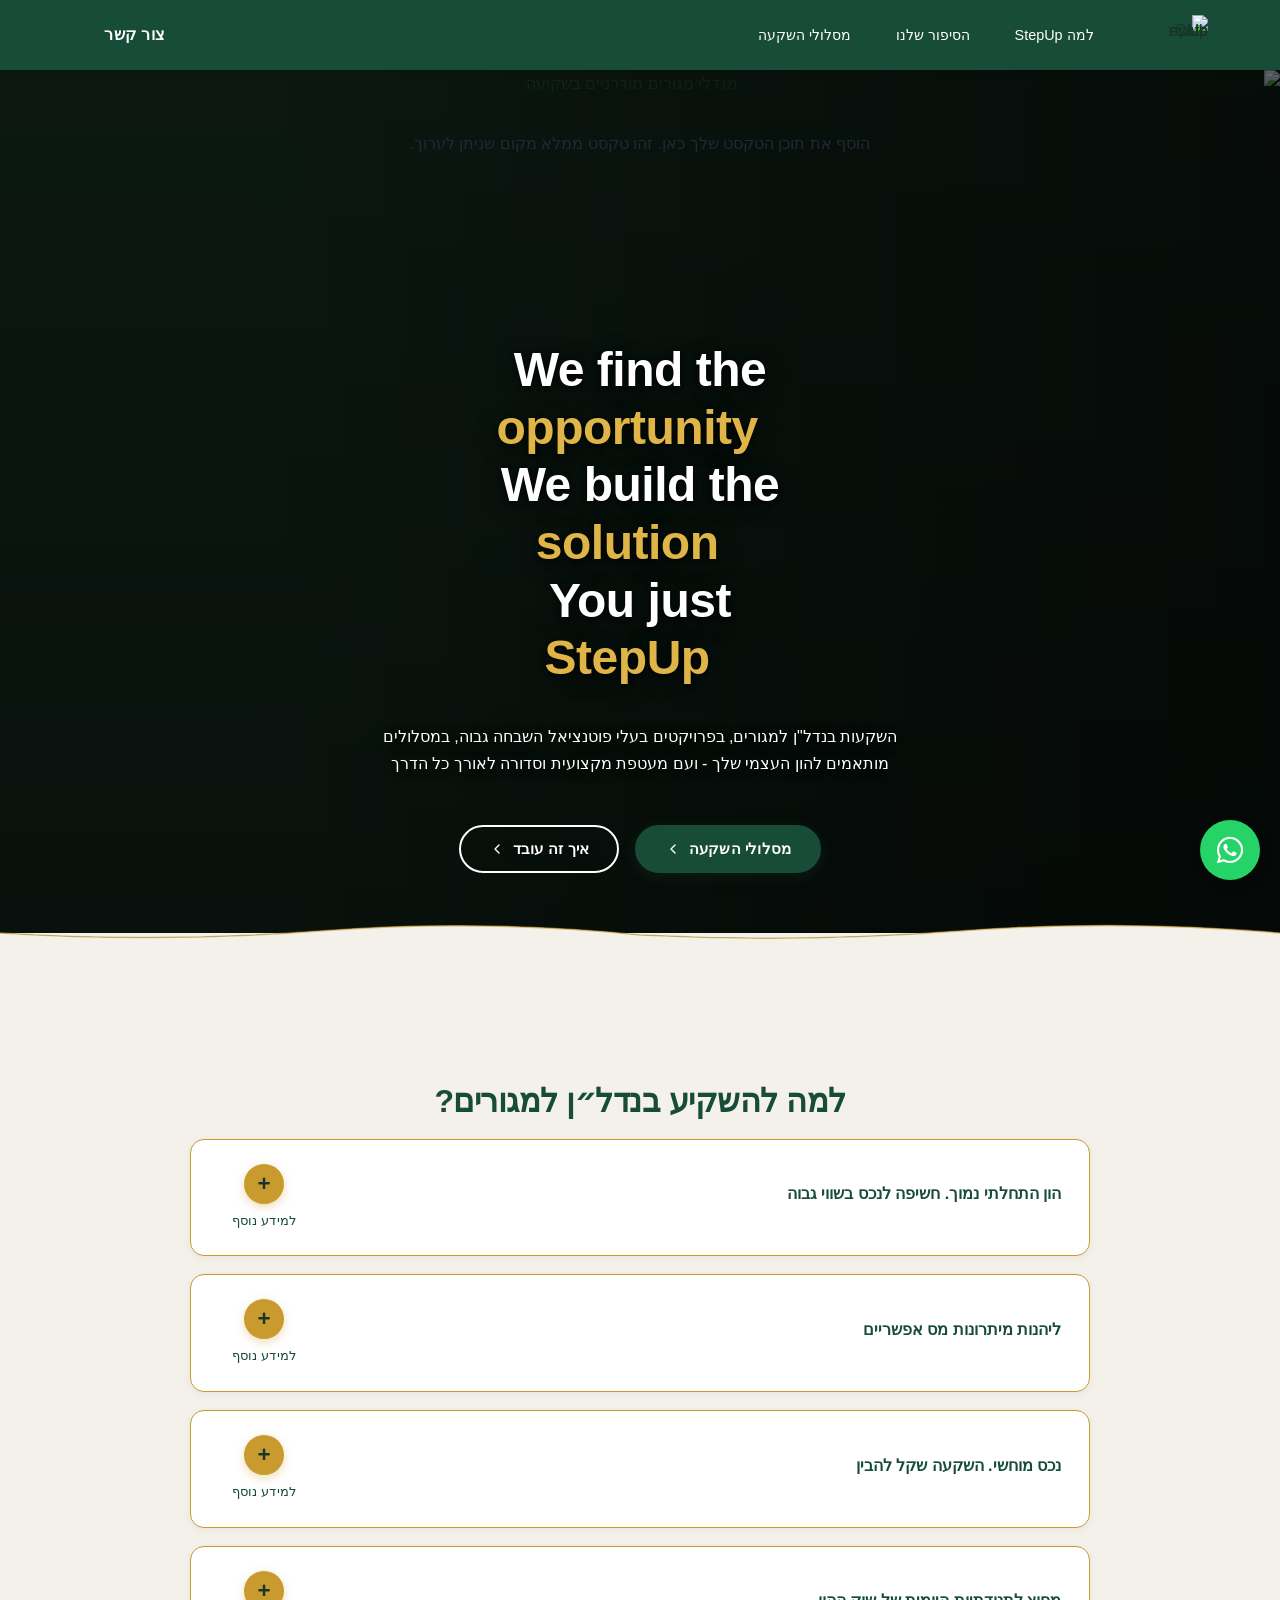
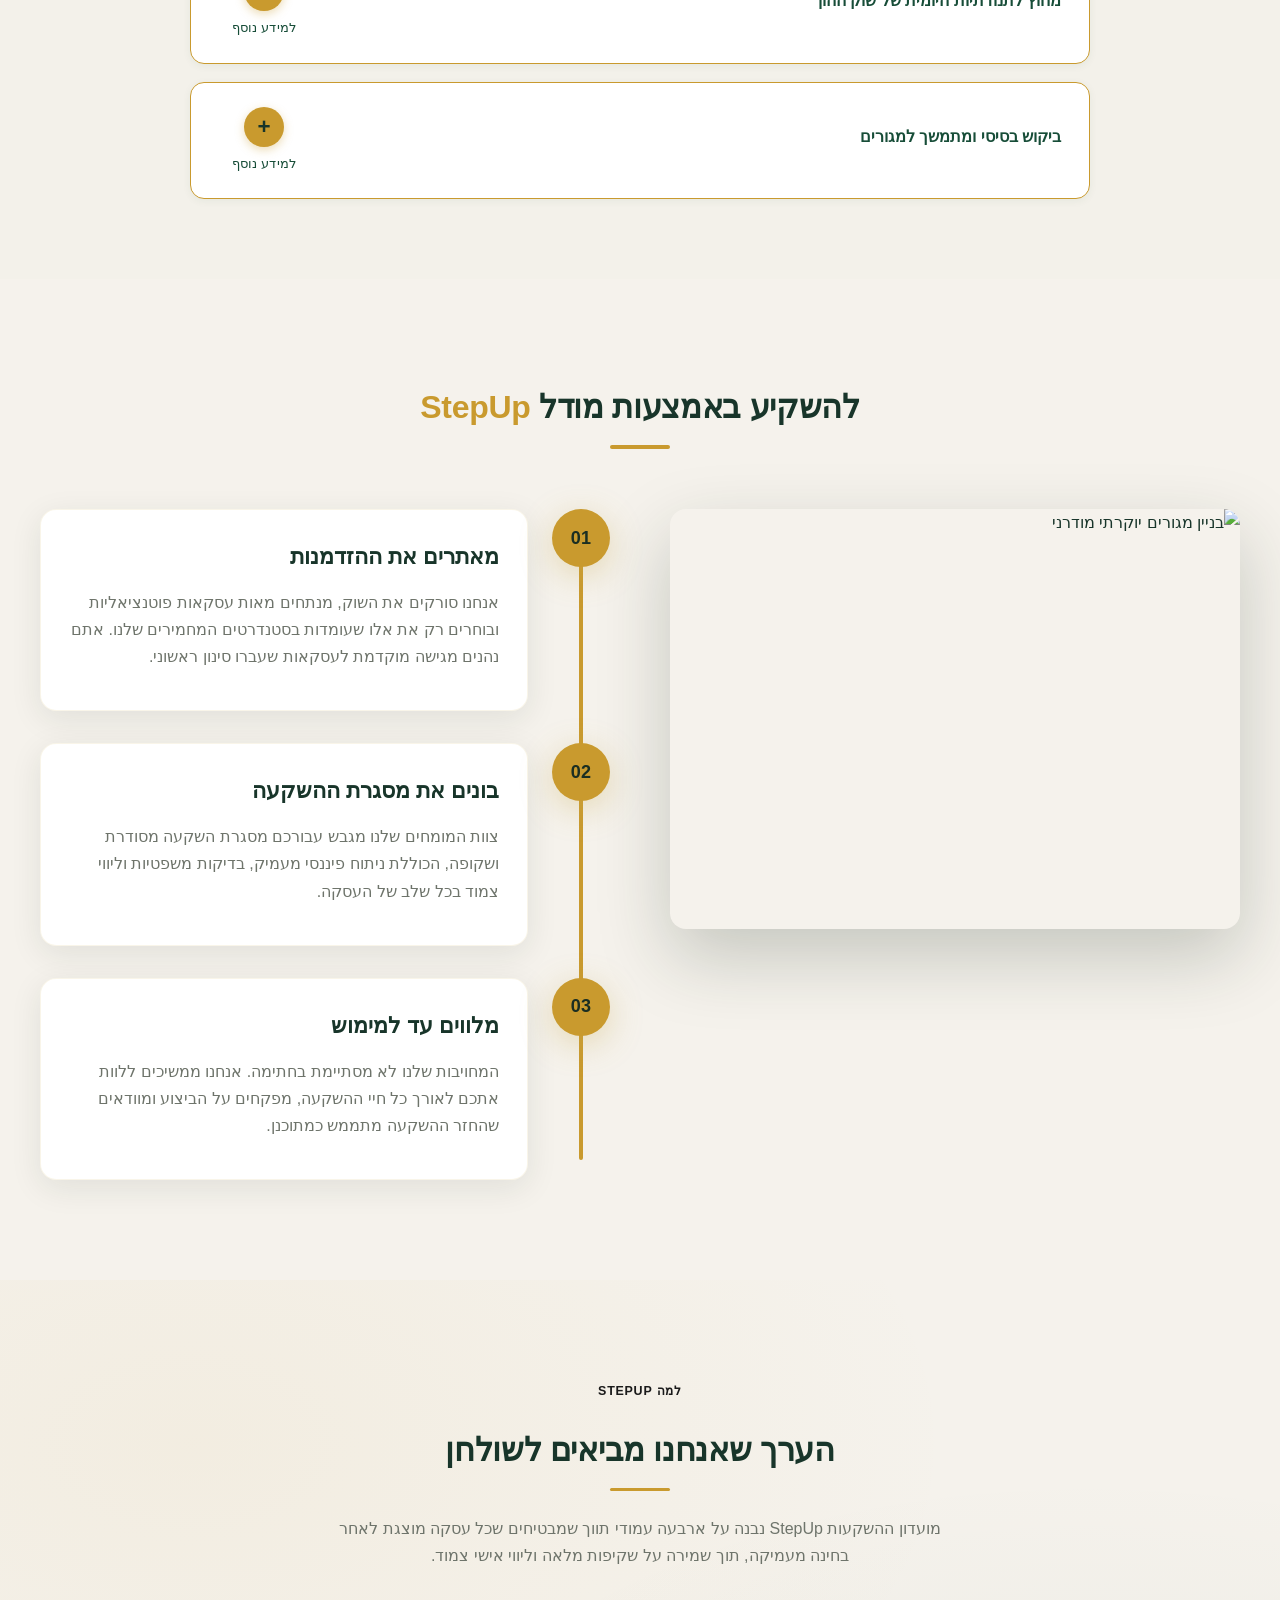
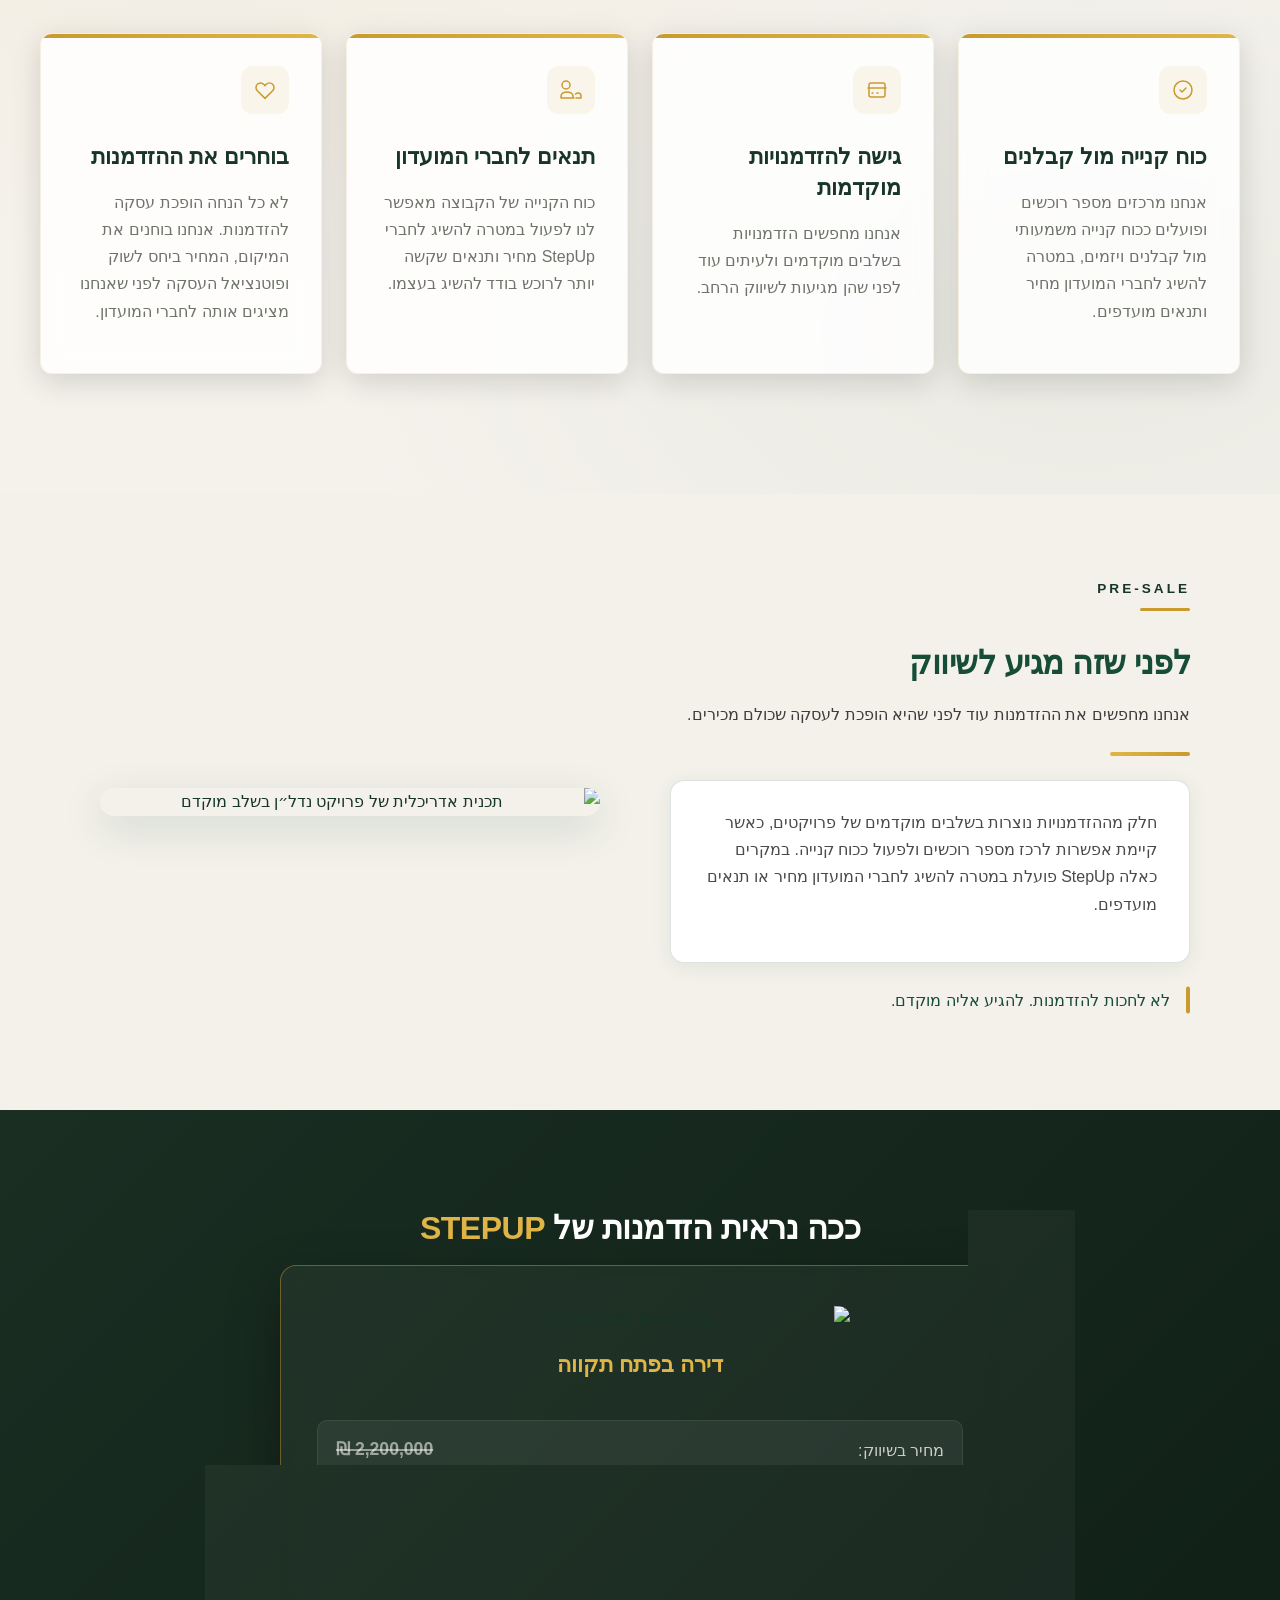
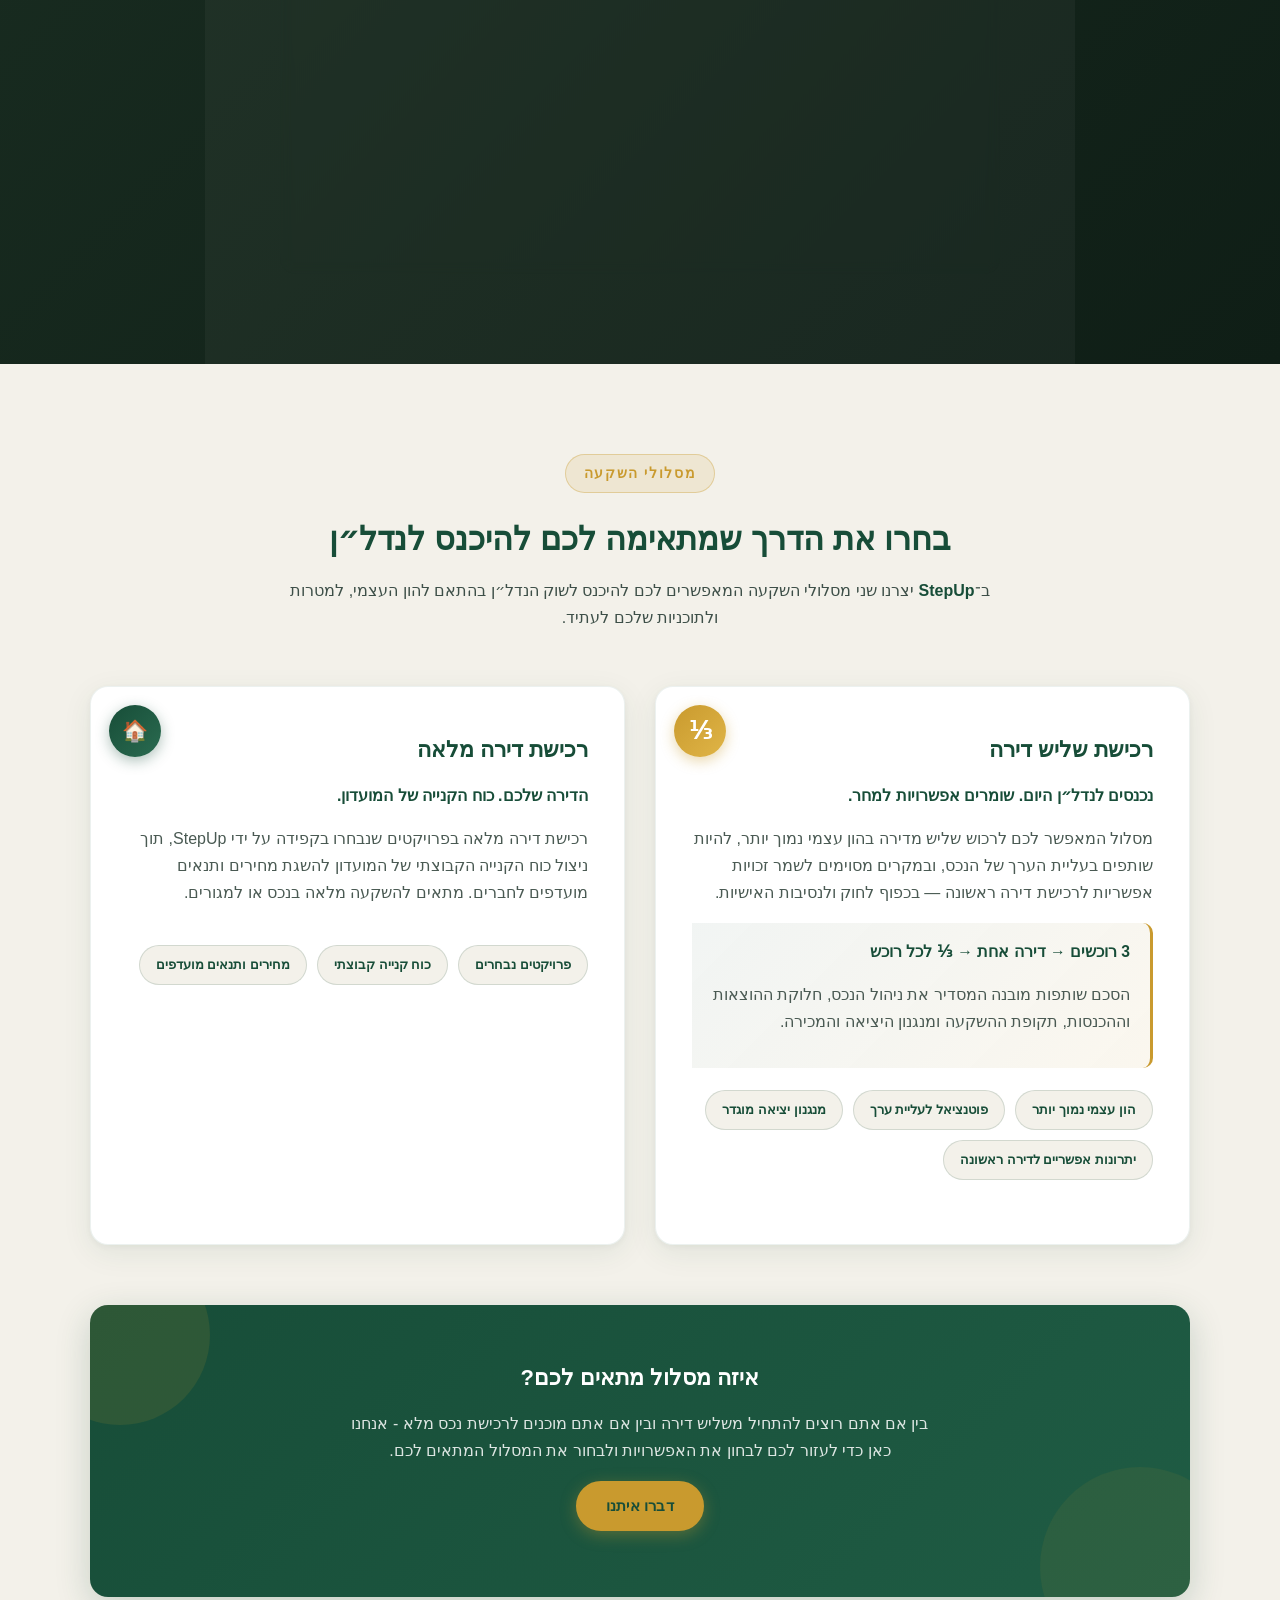
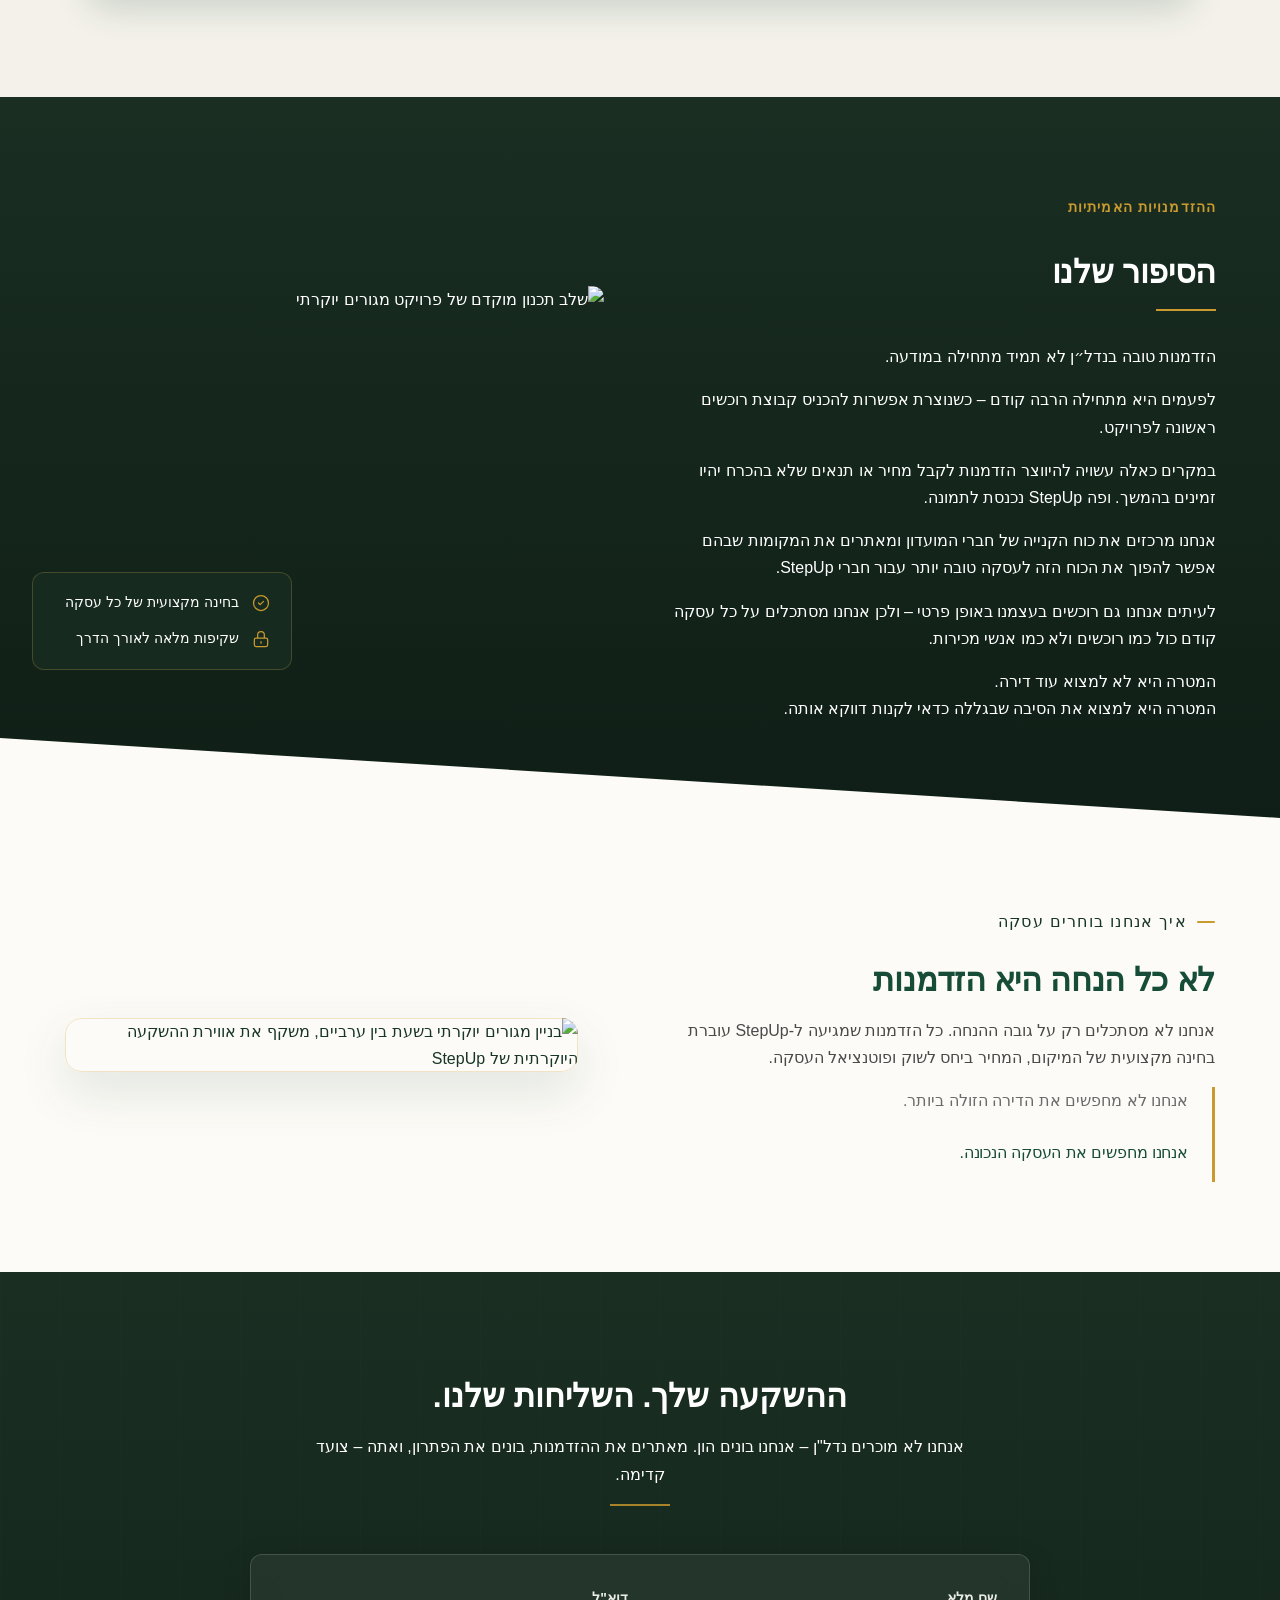
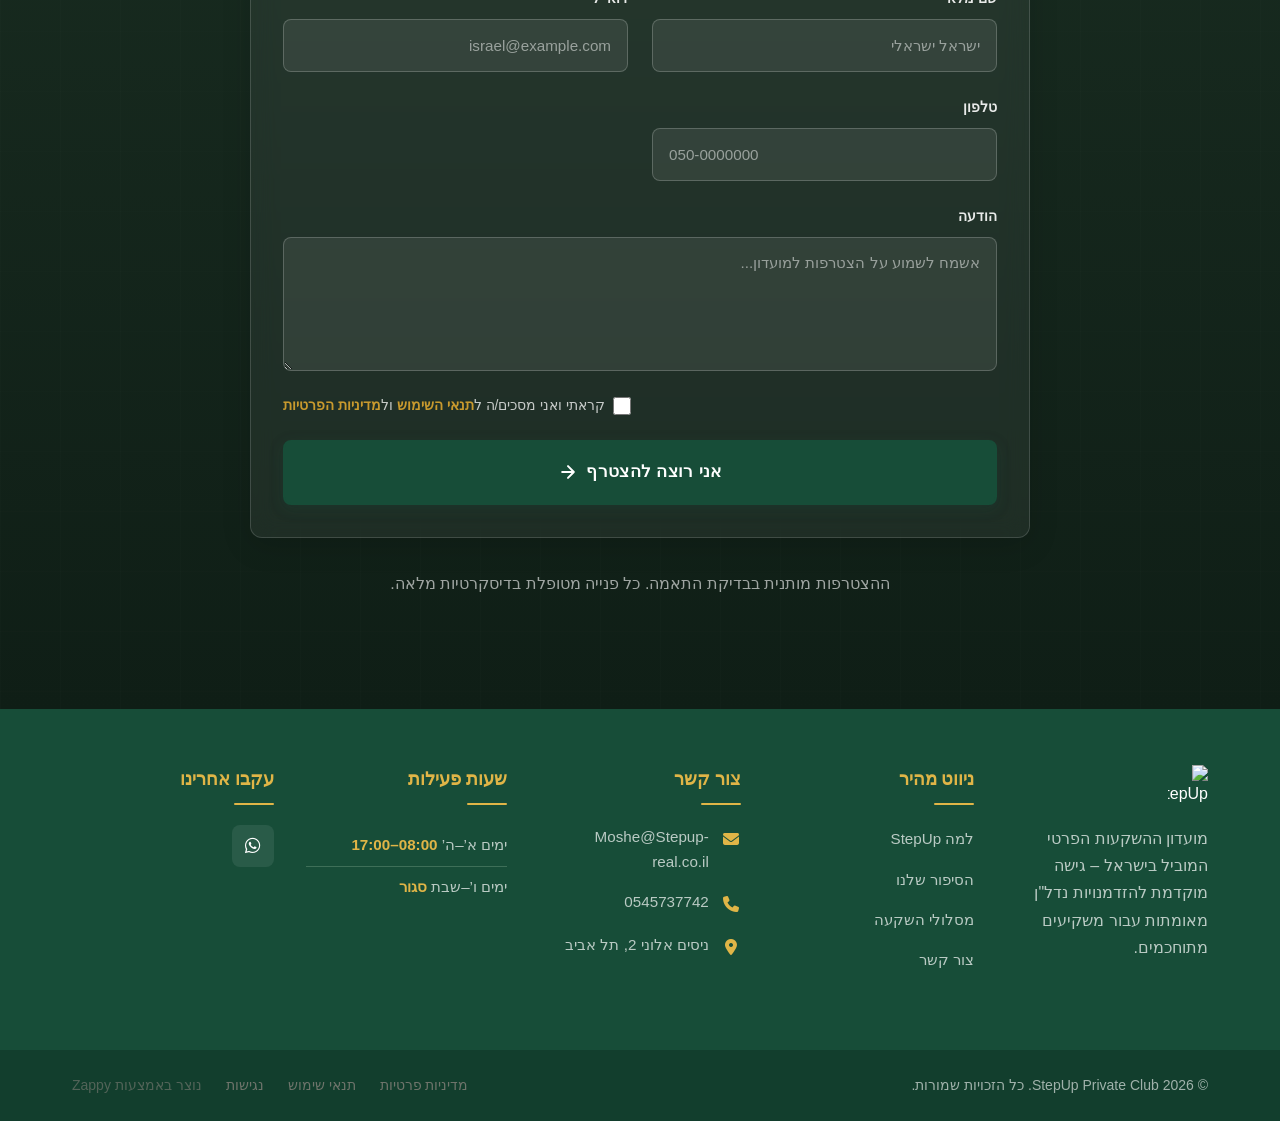
==== commit 13d92dfa: "Background sync: Progressive GitHub Sync" ====
--- a/public/index.html
+++ b/public/index.html
@@ -1 +1 @@
-<!doctype html><html dir="rtl" lang="he"><head><meta charset="UTF-8"><meta content="width=device-width,initial-scale=1" name="viewport"><meta content="index, follow" name="robots"><title>השקעת נדל״ן משתלמת — StepUp Private Club</title><meta content="מועדון השקעות נדל״ן אקסקלוסיבי המציע גישה מוקדמת לעסקאות מניבות בישראל. אנו בודקים כל עסקה בקפדנות כדי שתשקיעו בביטחון מלא. ההשקעה שלכם, השליחות שלנו." name="description"><meta content="מועדון השקעות נדל״ן, Real Estate Investment Club, השקעות נדל״ן בישראל, מפגשי נדל״ן, הזדמנויות השקעה אקסקלוסיביות" name="keywords"><link href="/assets/favicon.ico" rel="icon" type="image/x-icon"><link href="/assets/favicon-16x16.png" rel="icon" type="image/png" sizes="16x16"><link href="/assets/favicon-32x32.png" rel="icon" type="image/png" sizes="32x32"><link href="/assets/favicon-48x48.png" rel="icon" type="image/png" sizes="48x48"><link href="/assets/favicon-192x192.png" rel="icon" type="image/png" sizes="192x192"><link href="/assets/favicon-512x512.png" rel="icon" type="image/png" sizes="512x512"><link href="/assets/apple-touch-icon.png" rel="apple-touch-icon"><script>!function(){"use strict";var t="9ecba034-7754-4363-b43b-f8e9e8eeff29",e="https://api.zappy5.com/api/analytics/track",a=18e5,n=2592e6,o=!0,i=!0,r=!0;var s=function(){var e="zappy_visitor_"+t,a=null;try{if(a=localStorage.getItem(e)){var o=JSON.parse(a),i=Date.now();if(i-o.created<n)return o.lastSeen=i,localStorage.setItem(e,JSON.stringify(o)),o.id}}catch(t){console.warn("Zappy Analytics: LocalStorage not available")}var r="zv_"+Date.now()+"_"+Math.random().toString(36).substr(2,9);try{localStorage.setItem(e,JSON.stringify({id:r,created:Date.now(),lastSeen:Date.now()}))}catch(t){}return r}(),c=function(){var e="zappy_session_"+t,n=null;try{if(n=sessionStorage.getItem(e)){var o=JSON.parse(n),i=Date.now();if(i-o.timestamp<a)return o.timestamp=i,sessionStorage.setItem(e,JSON.stringify(o)),o.id}}catch(t){console.warn("Zappy Analytics: SessionStorage not available")}var r="zs_"+Date.now()+"_"+Math.random().toString(36).substr(2,9);try{sessionStorage.setItem(e,JSON.stringify({id:r,timestamp:Date.now()}))}catch(t){}return r}();function l(a,n){n=n||{};var o={website_id:t,event_type:a,page_path:window.location.pathname,referrer:document.referrer||"direct",visitor_id:s,session_id:c,metadata:n};if(navigator.sendBeacon){var i=new Blob([JSON.stringify(o)],{type:"application/json"});navigator.sendBeacon(e,i)}else fetch(e,{method:"POST",headers:{"Content-Type":"application/json"},body:JSON.stringify(o),keepalive:!0}).catch(function(t){console.warn("Zappy Analytics: Failed to track event",t)})}o&&l("pageview",{title:document.title,url:window.location.href}),i&&document.addEventListener("click",function(t){var e=t.target;if("BUTTON"===e.tagName||e.closest("button")){var a="BUTTON"===e.tagName?e:e.closest("button");l("click",{element:"button",text:a.textContent.trim().substring(0,100),id:a.id||null,class:a.className||null})}else if("A"===e.tagName||e.closest("a")){var n="A"===e.tagName?e:e.closest("a");l("navigation",{element:"link",text:n.textContent.trim().substring(0,100),href:n.href,external:n.hostname!==window.location.hostname})}},!0),r&&document.addEventListener("submit",function(t){var e=t.target;l("form_submit",{form_id:e.id||null,form_name:e.name||null,form_action:e.action||null,form_method:e.method||"GET"})},!0);var m=Date.now();window.addEventListener("beforeunload",function(){l("page_unload",{time_on_page:Math.floor((Date.now()-m)/1e3),page_path:window.location.pathname})}),window.zappyAnalytics={track:l,getVisitorId:function(){return s},getSessionId:function(){return c}}}()</script><script>!function(){"use strict";if(!window.zappyFireMarketingEvent){var t={begin_checkout:"checkout_started",purchase:"checkout_complete",add_to_cart:"add_to_cart",view_product:"view_product"},e={whatsapp_click:{ga4:"contact",meta:"Contact",gtm:"whatsapp_click",ecom:!1},phone_click:{ga4:"contact",meta:"Contact",gtm:"phone_click",ecom:!1},contact_form_submitted:{ga4:"generate_lead",meta:"Lead",gtm:"contact_form_submitted",ecom:!1},checkout_started:{ga4:"begin_checkout",meta:"InitiateCheckout",gtm:"begin_checkout",ecom:!0},checkout_complete:{ga4:"purchase",meta:"Purchase",gtm:"purchase",ecom:!0},product_inquiry:{ga4:"generate_lead",meta:"Lead",gtm:"product_inquiry",ecom:!1},add_to_cart:{ga4:"add_to_cart",meta:"AddToCart",gtm:"add_to_cart",ecom:!0},view_product:{ga4:"view_item",meta:"ViewContent",gtm:"view_item",ecom:!0}};window.zappyFlushPendingMetaEvents=l,window.zappyFireMarketingEvent=function(r,n,o){try{o=o||{};var p=t[r]||r,d=e[p];if(!d)return;(n=n||{}).pagePath||n.page_path||(n.pagePath=a());var l="",m=!1,s=!1;if("checkout_complete"===p&&(m=!(!(l=String(n.orderId||n.order_id||n.transaction_id||""))||!function(t){if(!t)return!1;try{return"1"===window.sessionStorage.getItem(c(t))}catch(t){return!1}}(l)),s=!(!l||!u(l)),m&&s))return;if(!o.skipFirstParty&&!m)try{window.zappyAnalytics&&"function"==typeof window.zappyAnalytics.track&&window.zappyAnalytics.track(p,n)}catch(t){}if(!m){try{if(window.dataLayer=window.dataLayer||[],d.ecom){var _=i(p,n),h={};_.transaction_id&&(h.transaction_id=_.transaction_id),null!=_.value&&(h.value=_.value),_.currency&&(h.currency=_.currency),_.items&&(h.items=_.items),window.dataLayer.push({ecommerce:null}),window.dataLayer.push({event:d.gtm,ecommerce:h}),"checkout_complete"!==p&&"checkout_started"!==p||(window.dataLayer.push({ecommerce:null}),window.dataLayer.push({event:p,ecommerce:h}))}else{var w={event:d.gtm};for(var f in n)Object.prototype.hasOwnProperty.call(n,f)&&(w[f]=n[f]);window.dataLayer.push(w)}}catch(t){}l&&function(t){if(t)try{window.sessionStorage.setItem(c(t),"1")}catch(t){}}(l)}}catch(t){}};var r=Object.create(null);document.addEventListener("click",function(t){try{var e=t.target;if(!e)return;var r=s(e,".whatsapp-float, a.whatsapp-float, [data-zappy-whatsapp]"),n=function(t){for(var e=t;e&&e!==document;){if("A"===e.tagName)return e;e=e.parentElement}return null}(e),i=n&&n.href||"";if(r||n&&function(t){if(!t)return!1;var e=String(t).toLowerCase();return-1!==e.indexOf("wa.me/")||-1!==e.indexOf("api.whatsapp.com")||-1!==e.indexOf("whatsapp.com/send")||0===e.indexOf("whatsapp:")}(i)){if(!m("wa:"+i)){var c=r?"float":"link";window.zappyFireMarketingEvent("whatsapp_click",{source:c,href:i||null,pagePath:a()})}return}var o=s(e,".phone-header-btn, .nav-phone-btn, .call-btn, [data-zappy-phone]"),u="";if(n&&n.href&&0===String(n.href).toLowerCase().indexOf("tel:")?u=n.href:o&&o.href&&0===String(o.href).toLowerCase().indexOf("tel:")&&(u=o.href),o||u){var p="";return u&&(p=String(u).replace(/^tel:/i,"").trim()),void(m("tel:"+(p||o&&o.id||"btn"))||window.zappyFireMarketingEvent("phone_click",{source:o?"button":"link",phone:p||null,href:u||null,pagePath:a()}))}}catch(t){}},!0)}function a(){try{if(window.ZAPPY_CONFIG&&window.ZAPPY_CONFIG.currentPagePath)return window.ZAPPY_CONFIG.currentPagePath}catch(t){}try{return window.location.pathname||"/"}catch(t){return"/"}}function n(t){var e=(t=t||{}).items||t.cartItems||t.cart_items||t.lineItems||[];Array.isArray(e)||(e=[]);for(var r=[],a=0;a<e.length;a++){var n=e[a];if(n&&"object"==typeof n){var i=String(n.item_id||n.productId||n.product_id||n.id||"").trim(),c=String(n.item_name||n.productName||n.product_name||n.name||"").trim(),o=parseFloat(null!=n.price?n.price:null!=n.unitPrice?n.unitPrice:0)||0,u=Math.max(1,parseInt(null!=n.quantity?n.quantity:null!=n.qty?n.qty:1,10)||1);(i||c)&&r.push({item_id:i||c,item_name:c||i,price:o,quantity:u})}}return r}function i(t,e){var r=n(e=e||{}),i=parseFloat(null!=e.value?e.value:null!=e.total?e.total:0)||0,c=String(e.currency||"USD").toUpperCase();if("checkout_complete"===t)return{transaction_id:String(e.transaction_id||e.orderId||e.order_id||e.orderNumber||"")||void 0,value:i,currency:c,items:r};if("checkout_started"===t)return{value:i,currency:c,items:r};if("add_to_cart"===t){var o=r.length?r:[{item_id:String(e.productId||e.product_id||""),item_name:String(e.productName||e.product_name||""),price:parseFloat(null!=e.value?e.value:null!=e.price?e.price:0)||0,quantity:parseInt(null!=e.quantity?e.quantity:1,10)||1}].filter(function(t){return t.item_id||t.item_name});return{value:i||(o[0]?o[0].price*o[0].quantity:0),currency:c,items:o}}if("view_product"===t){var u=r.length?r:[{item_id:String(e.productId||e.product_id||""),item_name:String(e.productName||e.product_name||""),price:parseFloat(null!=e.price?e.price:null!=e.value?e.value:0)||0,quantity:1}].filter(function(t){return t.item_id||t.item_name});return{currency:c,value:i||(u[0]?u[0].price:0),items:u}}return"whatsapp_click"===t||"phone_click"===t?{method:"whatsapp_click"===t?"whatsapp":"phone",page_path:e.pagePath||a()}:"contact_form_submitted"===t||"product_inquiry"===t?{page_path:e.pagePath||a()}:e}function c(t){return"zappy_purchase_fired_"+String(t||"")}function o(t){return"zappy_purchase_meta_fired_"+String(t||"")}function u(t){if(!t)return!1;try{return"1"===window.sessionStorage.getItem(o(t))}catch(t){return!1}}function p(t){if(t)try{window.sessionStorage.setItem(o(t),"1")}catch(t){}}function d(){try{return Array.isArray(window.__zappyPendingMetaEvents)||(window.__zappyPendingMetaEvents=[]),window.__zappyPendingMetaEvents}catch(t){return[]}}function l(){if("function"==typeof window.fbq){var t=d().slice();try{window.__zappyPendingMetaEvents=[]}catch(t){}for(var e=0;e<t.length;e++){var r=t[e];if(r&&r.eventName&&(!r.orderId||!u(r.orderId)))try{window.fbq("track",r.eventName,r.params||{}),r.orderId&&p(r.orderId)}catch(t){}}}}function m(t){var e=Date.now();return!!(r[t]&&e-r[t]<800)||(r[t]=e,!1)}function s(t,e){return t&&t.closest?t.closest(e):null}}()</script><meta content="השקעת נדל״ן משתלמת — StepUp Private Club" property="og:title"><meta content="מועדון השקעות נדל״ן אקסקלוסיבי המציע גישה מוקדמת לעסקאות מניבות בישראל. אנו בודקים כל עסקה בקפדנות כדי שתשקיעו בביטחון מלא. ההשקעה שלכם, השליחות שלנו." property="og:description"><meta content="summary_large_image" name="twitter:card"><meta content="השקעת נדל״ן משתלמת — StepUp Private Club" name="twitter:title"><meta content="מועדון השקעות נדל״ן אקסקלוסיבי המציע גישה מוקדמת לעסקאות מניבות בישראל. אנו בודקים כל עסקה בקפדנות כדי שתשקיעו בביטחון מלא. ההשקעה שלכם, השליחות שלנו." name="twitter:description"><script type="application/ld+json">{"@context":"https://schema.org","@graph":[{"@type":"LocalBusiness","@id":"https://stepup-real.co.il#organization","name":"StepUp Private Club","url":"https://stepup-real.co.il","description":"StepUp Private Club is an exclusive real estate investment club that bridges entrepreneurs, contractors, and investors in Israel. The brand positions itself as a trusted gatekeeper — professionally vetting deals before presenting them to club members, with a strong emphasis on transparency, responsibility, and long-term relationships. The tone is prestigious, professional, and trustworthy, with a mission-driven identity ('Your Investment. Our Mission.'). The brand targets sophisticated investors seeking early-stage access to curated real estate opportunities, including fractional ownership, full apartment purchases, and pre-sale deals. The visual identity uses deep forest green (#1f4d3a) and warm gold (#c59b3d), evoking exclusivity, wealth, and reliability.","address":{"@type":"PostalAddress","streetAddress":"ניסים אלוני 2, תל אביב"},"contactPoint":[{"@type":"ContactPoint","contactType":"customer service","email":"Moshe@Stepup-real.co.il","telephone":"0545737742"}]},{"@type":"WebSite","@id":"https://stepup-real.co.il#website","url":"https://stepup-real.co.il","name":"StepUp Private Club","publisher":{"@id":"https://stepup-real.co.il#organization"}},{"@type":"ContactPage","@id":"https://stepup-real.co.il#contactpage","url":"https://stepup-real.co.il","name":"השקעת נדל״ן משתלמת — StepUp Private Club","mainEntity":{"@id":"https://stepup-real.co.il#organization"},"potentialAction":{"@type":"CommunicateAction","target":{"@type":"EntryPoint","urlTemplate":"https://stepup-real.co.il/api/email/contact-form","actionPlatform":["http/method=POST"],"contentType":"application/json"},"instrument":[{"@type":"PropertyValue","name":"name","propertyID":"text","valueRequired":true,"description":"ישראל ישראלי"},{"@type":"PropertyValue","name":"email","propertyID":"email","valueRequired":true,"description":"israel@example.com"},{"@type":"PropertyValue","name":"phone","propertyID":"tel","valueRequired":true,"description":"050-0000000"},{"@type":"PropertyValue","name":"message","propertyID":"textarea","valueRequired":false,"description":"אשמח לשמוע על הצטרפות למועדון..."},{"@type":"PropertyValue","name":"privacy_consent","propertyID":"checkbox","valueRequired":true}]}}]}</script><meta content="website" property="og:type"><meta content="he_IL" property="og:locale"><style>.skip-link{position:absolute;top:0;left:0;transform:translateY(-200%);padding:12px 18px;background:var(--bg-dark,#1a1a1a);color:var(--text-light,#fff);font-weight:600;border-radius:0 0 8px 0;z-index:10000}.skip-link:focus{transform:none;outline:2px solid var(--ring,#fff);outline-offset:2px}:focus-visible{outline:2px solid var(--ring,currentColor);outline-offset:3px}</style><link href="/assets/favicon.ico" rel="icon" type="image/x-icon"><link href="/assets/favicon-16x16.png" rel="icon" type="image/png" sizes="16x16"><link href="/assets/favicon-32x32.png" rel="icon" type="image/png" sizes="32x32"><link href="/assets/favicon-48x48.png" rel="icon" type="image/png" sizes="48x48"><link href="/assets/favicon-192x192.png" rel="icon" type="image/png" sizes="192x192"><link href="/assets/favicon-512x512.png" rel="icon" type="image/png" sizes="512x512"><link href="/assets/apple-touch-icon.png" rel="apple-touch-icon"><link href="https://cdn.jsdelivr.net/npm/vanilla-cookieconsent@3/dist/cookieconsent.css" rel="stylesheet"><style data-zappy-section-v2-css="true">.index-stats-section{position:relative;background-color:var(--bg-light);color:var(--text-dark);padding:80px 16px;overflow:hidden;direction:rtl}.index-stats-section .index-stats-container{max-width:1200px;margin:0 auto;position:relative;z-index:10}.index-stats-section .index-stats-pillars-grid{display:grid;grid-template-columns:repeat(3,1fr);gap:24px;margin-bottom:48px}.index-stats-section .index-stats-pillar-card{position:relative;background-color:#fff;border-radius:12px;padding:32px 28px;box-shadow:0 8px 32px rgba(26,46,34,.09);transition:transform .3s ease,box-shadow .3s ease;display:flex;flex-direction:column;align-items:flex-start;overflow:hidden}.index-stats-section .index-stats-pillar-card:hover{transform:translateY(-6px);box-shadow:0 16px 48px rgba(26,46,34,.14)}.index-stats-section .index-stats-pillar-card::before{content:'';position:absolute;top:0;right:0;left:0;height:4px;background:linear-gradient(90deg,var(--secondary),var(--accent));border-radius:0 0 4px 4px}.index-stats-section .index-stats-card-number{position:absolute;top:24px;left:28px;font-size:1.2rem;font-weight:700;color:var(--border-light);letter-spacing:.05em;line-height:1}.index-stats-section .index-stats-icon-badge{display:flex;align-items:center;justify-content:center;width:56px;height:56px;border-radius:50%;background-color:rgba(23,77,56,.08);color:var(--primary);margin-bottom:20px}.index-stats-section .index-stats-card-content h3{font-size:1.375rem;font-weight:600;line-height:1.4;margin-bottom:12px;color:var(--text-dark)}.index-stats-section .index-stats-card-content p{font-size:16px;line-height:1.7;color:var(--text-muted);margin:0}.index-stats-section .index-stats-gold-divider{width:100%;height:1px;background:linear-gradient(90deg,transparent,var(--secondary),transparent);margin:48px 0}.index-stats-section .index-stats-testimonials-grid{display:grid;grid-template-columns:repeat(3,1fr);gap:24px}.index-stats-section .index-stats-quote-card{position:relative;background-color:transparent;border:1px solid var(--border-light);border-radius:12px;padding:32px 28px;transition:border-color .3s ease,background-color .3s ease}.index-stats-section .index-stats-quote-card:hover{border-color:var(--secondary);background-color:#fff;box-shadow:0 8px 32px rgba(26,46,34,.06)}.index-stats-section .index-stats-quote-mark{font-size:4rem;line-height:1;color:var(--secondary);opacity:.4;margin-bottom:12px;font-family:Georgia,serif;pointer-events:none;user-select:none}.index-stats-section .index-stats-quote-card blockquote{margin:0}.index-stats-section .index-stats-quote-card blockquote p{font-size:16px;line-height:1.7;color:var(--text-dark);margin-bottom:20px;font-style:italic}.index-stats-section .index-stats-quote-card figcaption{display:flex;flex-direction:column;gap:4px;border-top:1px solid var(--border-light);padding-top:16px}.index-stats-section .index-stats-author{font-size:1rem;font-weight:700;color:var(--text-dark);line-height:1.4}.index-stats-section .index-stats-role{font-size:.875rem;color:var(--text-muted);line-height:1.6}.index-stats-section .index-stats-supporting-img{position:absolute;bottom:20px;left:-40px;width:280px;height:auto;border-radius:16px;box-shadow:0 16px 48px rgba(26,46,34,.18);z-index:1;pointer-events:none;opacity:.85;filter:saturate(.9)}@media (max-width:1024px){.index-stats-section .index-stats-pillars-grid,.index-stats-section .index-stats-testimonials-grid{grid-template-columns:repeat(2,1fr)}.index-stats-section .index-stats-supporting-img{width:220px;left:-30px;bottom:40px;opacity:.6}}@media (max-width:768px){.index-stats-section{padding:60px 16px}.index-stats-section .index-stats-pillars-grid,.index-stats-section .index-stats-testimonials-grid{grid-template-columns:1fr!important;gap:20px}.index-stats-section .index-stats-pillar-card{padding:24px 20px}.index-stats-section .index-stats-card-number{top:20px;left:20px;font-size:1rem}.index-stats-section .index-stats-icon-badge{width:48px;height:48px;margin-bottom:16px}.index-stats-section .index-stats-gold-divider{margin:32px 0}.index-stats-section .index-stats-quote-card{padding:24px 20px}.index-stats-section .index-stats-quote-mark{font-size:3rem}.index-stats-section .index-stats-supporting-img{display:none}}@media (max-width:480px){.index-stats-section{padding:48px 12px}.index-stats-section .index-stats-pillar-card,.index-stats-section .index-stats-quote-card{padding:20px 16px}.index-stats-section .index-stats-card-content h3{font-size:1.2rem}}</style><style data-zappy-section-v2-css="true">.home-layout-section{background-color:#f5f2ec;background-image:none;color:var(--text-dark);padding:80px 24px;position:relative;overflow:hidden;direction:rtl}.home-layout-section__container{max-width:1200px;margin:0 auto;position:relative;z-index:2}.home-layout-section__header{text-align:center;margin-bottom:60px}.home-layout-section__title{font-size:2rem;font-weight:700;letter-spacing:-.01em;line-height:1.2;color:var(--text-dark);margin-bottom:20px;text-align:center;max-width:none!important}.home-layout-section__title-accent{color:var(--secondary)}.home-layout-section__gold-divider{width:60px;height:4px;background-color:var(--secondary);border-radius:100px;margin:0 auto}.home-layout-section__content-grid{display:flex;flex-direction:column;gap:60px;align-items:center}.home-layout-section__image-wrapper{position:relative;width:100%;max-width:600px;margin:0 auto;border-radius:16px;box-shadow:0 28px 72px rgba(26,46,34,.22);overflow:hidden;flex-shrink:0;align-self:stretch;height:100%;min-height:420px}.home-layout-section__image-wrapper img{display:block;width:100%;height:100%;object-fit:cover;border-radius:16px;object-position:center}.home-layout-section__experience-badge{position:absolute;bottom:24px;right:24px;background:rgba(26,46,34,.75);backdrop-filter:blur(12px);-webkit-backdrop-filter:blur(12px);border:1px solid rgba(201,168,76,.4);border-radius:100px;padding:12px 20px;display:flex;align-items:center;gap:10px;color:var(--text-light);z-index:5;pointer-events:none}.home-layout-section__experience-badge-icon{display:flex;align-items:center;justify-content:center;width:24px;height:24px;color:var(--accent)}.home-layout-section__experience-badge-icon svg{width:20px;height:20px}.home-layout-section__experience-badge-text{font-size:.875rem;font-weight:600;line-height:1.4;white-space:nowrap}.home-layout-section__steps-wrapper{width:100%;max-width:600px;margin:0 auto}.home-layout-section__steps-list{list-style:none;padding:0;margin:0;position:relative;display:flex;flex-direction:column;gap:32px}.home-layout-section__steps-list::before{content:'';position:absolute;top:20px;bottom:20px;right:27px;width:4px;background-color:var(--secondary);border-radius:100px;z-index:0}.home-layout-section__step-item{display:flex;align-items:flex-start;gap:24px;position:relative;z-index:1;flex-direction:row}.home-layout-section__step-marker{flex-shrink:0;width:58px;height:58px;background-color:var(--secondary);border-radius:50%;display:flex;align-items:center;justify-content:center;box-shadow:0 8px 32px rgba(201,168,76,.35);position:relative;z-index:2}.home-layout-section__step-number{font-size:1.125rem;font-weight:700;color:#1a2e22;letter-spacing:.02em}.home-layout-section__step-card{flex:1;background:#fff;border-radius:16px;box-shadow:0 8px 32px rgba(26,46,34,.09);padding:24px 28px;border:1px solid rgba(201,168,76,.12);transition:transform .2s ease,box-shadow .2s ease}.home-layout-section__step-card:hover{transform:translateY(-4px);box-shadow:0 16px 48px rgba(26,46,34,.14)}.home-layout-section__step-title{font-size:1.25rem;font-weight:700;line-height:1.3;color:var(--text-dark);margin-bottom:8px;text-align:right}.home-layout-section__step-text{font-size:1rem;font-weight:400;line-height:1.7;color:var(--text-muted);margin:0;text-align:right}@media (min-width:768px){.home-layout-section{padding:100px 40px}.home-layout-section__content-grid{flex-direction:row;align-items:stretch;gap:60px}.home-layout-section__image-wrapper{flex:1;max-width:50%;margin:0}.home-layout-section__steps-wrapper{flex:1;max-width:50%;margin:0}.home-layout-section__steps-list::before{right:27px;top:20px;bottom:20px}}@media (max-width:767px){.home-layout-section{padding:60px 16px}.home-layout-section__header{margin-bottom:40px}.home-layout-section__title{font-size:1.75rem}.home-layout-section__content-grid{gap:40px}.home-layout-section__steps-list{gap:24px}.home-layout-section__steps-list::before{right:21px;top:16px;bottom:16px}.home-layout-section__step-item{gap:16px}.home-layout-section__step-marker{width:44px;height:44px}.home-layout-section__step-number{font-size:1rem}.home-layout-section__step-card{padding:16px 20px;border-radius:12px}.home-layout-section__step-title{font-size:1.125rem}.home-layout-section__experience-badge{bottom:16px;right:16px;padding:10px 16px}.home-layout-section__experience-badge-text{font-size:.75rem}}</style><style id="zappy-critical-above-fold-css">html{box-sizing:border-box;-webkit-text-size-adjust:100%}*,::after,::before{box-sizing:inherit}body{margin:0;min-width:320px;overflow-x:clip}img,svg,video{max-width:100%;height:auto}main{display:block}.container{width:min(100% - 32px,1200px);margin-inline:auto}.navbar,header .navbar,header[role=banner],nav.navbar{position:relative;z-index:1000;width:100%}.nav-container,.navbar .container{display:flex;align-items:center;justify-content:space-between;min-height:64px}.logo,.logo-link img{display:block;width:35px;height:35px;object-fit:contain}#navMenu,.nav-menu{list-style:none;margin:0;padding:0}#navMenu a,.nav-menu a,.navbar .nav-links a,.navbar a{color:inherit;text-decoration:none}#navMenu .sub-menu,.nav-menu .sub-menu,.navbar .sub-menu{display:none}.fa,.fa-brands,.fa-regular,.fa-solid,.fab,.far,.fas{display:inline-block;min-width:1em;text-align:center}html:not(#zappy-noop) .navbar:has(.nav-ecommerce-icons)>.phone-header-btn,html:not(#zappy-noop)[data-zappy-site-type=ecommerce] .phone-header-btn{display:none!important;visibility:hidden!important;width:0!important;height:0!important;pointer-events:none!important}.zappy-preview-empty-store-cta{display:none!important;visibility:hidden!important;height:0!important;max-height:0!important;overflow:hidden!important;margin:0!important;padding:0!important;border:0!important;box-shadow:none!important}.zappy-catalog-menu{background:var(--surface-color,var(--surface,linear-gradient(135deg,#f8f9fa 0,#fff 100%)));border-bottom:1px solid var(--border-color,#e5e7eb);padding:0;position:sticky;top:0;z-index:90}.zappy-catalog-menu.rtl,.zappy-catalog-menu[dir=rtl]{direction:rtl}.zappy-catalog-menu.ltr,.zappy-catalog-menu[dir=ltr]{direction:ltr}.catalog-menu-container{max-width:1440px;margin:0 auto;display:flex;align-items:center;gap:8px;padding:10px 24px;overflow:visible}.catalog-menu-categories,.catalog-menu-list{display:flex;align-items:center;gap:4px;flex-wrap:wrap;margin:0;padding:0;list-style:none}.catalog-menu-item{display:inline-flex;align-items:center;padding:8px 16px;font-size:14px;font-weight:500;color:var(--text-color,var(--text,#374151));text-decoration:none;border-radius:20px;white-space:nowrap}.catalog-menu-all{background:var(--primary-color,var(--primary,#111));color:var(--text-light,#fff)!important}.catalog-menu-parent{position:relative;display:inline-flex;align-items:center}.catalog-menu-trigger{display:inline-flex;align-items:center;gap:6px}.catalog-menu-chevron{flex-shrink:0}.catalog-menu-parent>.sub-menu{display:none!important;visibility:hidden!important;opacity:0!important;pointer-events:none!important}.hero-section,.index-hero-section,section[class*=hero]{position:relative;overflow:hidden}.hero-section,.index-hero-section{min-height:560px}section[data-hero-type*=fullscreen]{min-height:100vh}.hero-bg-image,.hero-bg-wrapper,section[class*=hero] [class*=hero-bg]{position:absolute;inset:0;width:100%;height:100%}.hero-bg-image img,.hero-bg-wrapper img,section[class*=hero] [data-hero-bg],section[class*=hero] img[data-hero-background=true]{width:100%!important;height:100%!important;object-fit:cover!important;display:block}.hero-content,section[class*=hero] .container{position:relative;z-index:2}@media(max-width:768px){:root{--header-height:72px;--total-header-height:72px;--zappy-mobile-menu-top:72px}html[data-zappy-site-type=ecommerce] body{padding-top:var(--total-header-height,72px)}html[data-zappy-site-type=ecommerce] body>.navbar:not(.zappy-catalog-menu),html[data-zappy-site-type=ecommerce] body>nav.navbar{position:fixed!important;top:0;left:0;right:0;z-index:100000;width:100%;margin-bottom:0}.zappy-catalog-menu{position:fixed;top:var(--header-height,72px);left:0;right:0;z-index:99999}.nav-container,.navbar .container{min-height:60px}#navMenu,.nav-menu{max-width:100vw;overflow-x:hidden}.hero-section,.index-hero-section,section[class*=hero],section[data-hero-type*=fullscreen]{min-height:100svh}.hero-bg-image,.hero-bg-wrapper,.hero-scrim{min-height:100svh}}:root{--nav-bg:#174D38}.navbar{background-color:#174d38!important}/* ZAPPY_ANNOUNCEMENT_HEADER_OFFSET_CSS_V3 */ :root{--zappy-header-stack-height:calc(var(--zappy-announcement-height, 40px) + var(--header-height, 72px))}body:has(.zappy-announcement-bar) .navbar:not(.zappy-catalog-menu):not(.mobile-search-panel),body:has(.zappy-announcement-bar) header.navbar,body:has(.zappy-announcement-bar) nav.navbar:not(.zappy-catalog-menu){top:var(--zappy-announcement-height,40px)!important}[data-zappy-content-align]{display:flex!important;flex-direction:column!important}[data-zappy-content-align^=top-]{justify-content:flex-start!important}[data-zappy-content-align^=center-],[data-zappy-content-align^=lower-],[data-zappy-content-align^=upper-]{justify-content:center!important}[data-zappy-content-align^=bottom-]{justify-content:flex-end!important}[data-zappy-content-align$="-left"],[data-zappy-content-align$="-mid-left"]{align-items:flex-start!important;text-align:start!important}[data-zappy-content-align$="-center"]{align-items:center!important;text-align:center!important}[data-zappy-content-align$="-mid-right"],[data-zappy-content-align$="-right"]{align-items:flex-end!important;text-align:end!important}[data-zappy-content-align] [data-zappy-align-target]{margin-left:auto;margin-right:auto}[data-zappy-content-align$="-center"] [data-zappy-align-target],[data-zappy-content-align$="-center"] [data-zappy-align-target]>*{text-align:center!important}</style><link href="/styles.css" rel="stylesheet"><script>window.ZAPPY_WEBSITE_ID="9ecba034-7754-4363-b43b-f8e9e8eeff29",window.ZAPPY_API_BASE="https://api.zappy5.com"</script><link href="/assets/site-image-index-hero-image-1.webp" rel="preload" as="image" fetchpriority="high"><style id="zappy-dropdown-submenu-styles">#navMenu li:has(.sub-menu),.nav-menu li:has(.sub-menu),.navbar li:has(.sub-menu),nav li:has(.sub-menu){position:relative}#navMenu .sub-menu,.nav-menu .sub-menu,.navbar .sub-menu,nav .sub-menu{display:block!important;position:absolute!important;top:100%;left:0;min-width:220px;border-radius:8px;box-shadow:0 8px 25px rgba(0,0,0,.15);padding:8px 0;opacity:0;visibility:hidden;transform:translateY(10px);transition:all .3s ease;z-index:1000;list-style:none;pointer-events:none}#navMenu li:hover>.sub-menu,.nav-menu li:hover>.sub-menu,.navbar li:hover>.sub-menu,nav li:hover>.sub-menu{opacity:1!important;visibility:visible!important;transform:translateY(0)!important;pointer-events:auto!important}.sub-menu li{list-style:none;margin:0;padding:0}.sub-menu a{display:block!important;padding:10px 16px!important;color:var(--text-dark,#333)!important;font-weight:500;text-decoration:none;white-space:nowrap;transition:background-color .2s}.sub-menu .zappy-nav-child>a{padding-left:28px!important;font-size:.9em!important;opacity:.85!important}[dir=rtl] .sub-menu .zappy-nav-child>a,html[lang=ar] .sub-menu .zappy-nav-child>a,html[lang=he] .sub-menu .zappy-nav-child>a{padding-left:10px!important;padding-right:28px!important}.sub-menu .zappy-nav-parent>a{font-weight:600!important}.sub-menu a:hover{background-color:#f5f5f5}[dir=rtl] .nav-menu .sub-menu,[dir=rtl] .navbar .sub-menu,[dir=rtl] nav .sub-menu,html[lang=ar] .nav-menu .sub-menu,html[lang=ar] .navbar .sub-menu,html[lang=ar] nav .sub-menu,html[lang=he] .nav-menu .sub-menu,html[lang=he] .navbar .sub-menu,html[lang=he] nav .sub-menu{left:auto!important;right:0!important}.sub-menu:empty,.sub-menu:not(:has(li)):not(:has(> a)),.sub-menu:not(:has(li:not(.zappy-hidden-menu-item))):not(:has(> a)){display:none!important;opacity:0!important;visibility:hidden!important;pointer-events:none!important}li:has(.menu-group-title):hover>.sub-menu{opacity:1!important;visibility:visible!important;transform:translateY(0)!important;pointer-events:auto!important}#navMenu>li>.menu-group-title,.nav-menu>li>.menu-group-title{display:inline-block;padding:.5rem 1rem;cursor:default;user-select:none}@media (max-width:768px){#navMenu .sub-menu,.nav-menu .sub-menu,.navbar .sub-menu,nav .sub-menu{position:static!important;transform:none!important;box-shadow:none!important;background:0 0!important;max-height:0;overflow:hidden;opacity:0;visibility:hidden;transition:max-height .3s ease,opacity .3s ease;padding:0!important;border-radius:0!important}#navMenu .sub-menu.mobile-expanded,.nav-menu .sub-menu.mobile-expanded,.navbar .sub-menu.mobile-expanded{max-height:none!important;overflow-y:visible!important;opacity:1!important;visibility:visible!important;padding:8px 0 8px 16px!important}[dir=rtl] .sub-menu.mobile-expanded,html[lang=he] .sub-menu.mobile-expanded{padding:8px 16px 8px 0!important}#navMenu li:hover>.sub-menu,.nav-menu li:hover>.sub-menu,.navbar li:hover>.sub-menu,nav li:hover>.sub-menu{opacity:0;visibility:hidden;pointer-events:none}#navMenu li>.sub-menu.mobile-expanded,.nav-menu li>.sub-menu.mobile-expanded,.navbar li>.sub-menu.mobile-expanded,nav li>.sub-menu.mobile-expanded{opacity:1!important;visibility:visible!important;pointer-events:auto!important}#navMenu li:has(.sub-menu),.nav-menu li:has(.sub-menu),.navbar li:has(.sub-menu),nav li:has(.sub-menu){display:flex!important;flex-wrap:wrap!important;align-items:center!important;position:relative!important;min-height:44px!important}#navMenu li:has(.sub-menu)>a,.nav-menu li:has(.sub-menu)>a,.navbar li:has(.sub-menu)>a,nav li:has(.sub-menu)>a{flex:1!important;min-width:0!important}#navMenu li:has(.sub-menu)>.menu-group-title,.nav-menu li:has(.sub-menu)>.menu-group-title,.navbar li:has(.sub-menu)>.menu-group-title,nav li:has(.sub-menu)>.menu-group-title{flex:1!important;min-width:0!important;display:flex!important;align-items:center!important;padding:12px 16px!important;min-height:44px!important;line-height:1.4!important;font-weight:600!important;box-sizing:border-box!important}#navMenu li:has(.sub-menu)>.sub-menu,.nav-menu li:has(.sub-menu)>.sub-menu,.navbar li:has(.sub-menu)>.sub-menu,nav li:has(.sub-menu)>.sub-menu{flex-basis:100%!important;width:100%!important}#navMenu li:has(.sub-menu)>a [class*=arrow],#navMenu li:has(.sub-menu)>a [class*=chevron],.nav-menu li:has(.sub-menu)>a .fa-angle-down,.nav-menu li:has(.sub-menu)>a .fa-chevron-down,.nav-menu li:has(.sub-menu)>a [class*=arrow],.nav-menu li:has(.sub-menu)>a [class*=chevron],nav li:has(.sub-menu)>a [class*=arrow],nav li:has(.sub-menu)>a [class*=chevron]{display:none!important;visibility:hidden!important}.mobile-submenu-toggle{display:flex!important;align-items:center!important;justify-content:center!important;width:44px!important;height:auto!important;background:0 0!important;border:none!important;cursor:pointer!important;color:var(--text-light)!important;position:static!important;flex-shrink:0!important;align-self:stretch!important;z-index:2!important;padding:0!important;margin:0!important}.mobile-submenu-toggle::after{content:''!important;width:0!important;height:0!important;border-left:6px solid transparent!important;border-right:6px solid transparent!important;border-top:7px solid currentColor!important;transition:transform .3s ease!important}.mobile-submenu-toggle.expanded::after{transform:rotate(180deg)!important}.sub-menu a{padding:10px 0!important;display:block!important;color:var(--text-light)!important;white-space:normal!important}.sub-menu .zappy-nav-child>a{padding-left:28px!important;font-size:.9em!important;opacity:.85!important}[dir=rtl] .sub-menu .zappy-nav-child>a,html[lang=ar] .sub-menu .zappy-nav-child>a,html[lang=he] .sub-menu .zappy-nav-child>a{padding-left:0!important;padding-right:28px!important}.sub-menu .zappy-nav-parent>a{font-weight:600!important}#navMenu.active,.nav-menu.active{max-width:100vw!important;overflow-x:hidden!important;box-sizing:border-box!important}.navbar .sub-menu li a,.zappy-products-dropdown .sub-menu a,nav.navbar .sub-menu li a{color:var(--text-light)!important}}@media (min-width:769px){.mobile-submenu-toggle{display:none!important}}</style><style id="zappy-widget-visibility">html[dir=rtl] .whatsapp-float{right:20px!important;left:auto!important}html:not([dir]) .whatsapp-float,html[dir=ltr] .whatsapp-float{left:20px!important;right:auto!important}html[dir=rtl] #mic-access-tool-general-button,html[dir=rtl] #mic-init-access-tool #mic-access-tool-general-button,html[dir=rtl] #mic-init-access-tool .mic-access-tool-general-button,html[dir=rtl] ._access-icon,html[dir=rtl] .mic-access-tool-general-button{left:20px!important;right:auto!important}html:not([dir]) #mic-access-tool-general-button,html:not([dir]) #mic-init-access-tool #mic-access-tool-general-button,html:not([dir]) #mic-init-access-tool .mic-access-tool-general-button,html:not([dir]) ._access-icon,html:not([dir]) .mic-access-tool-general-button,html[dir=ltr] #mic-access-tool-general-button,html[dir=ltr] #mic-init-access-tool #mic-access-tool-general-button,html[dir=ltr] #mic-init-access-tool .mic-access-tool-general-button,html[dir=ltr] ._access-icon,html[dir=ltr] .mic-access-tool-general-button{right:20px!important;left:auto!important}@media (max-width:768px){.whatsapp-float{display:flex!important}}@media (min-width:769px){.whatsapp-float{display:flex!important}}@media (max-width:768px){#mic-access-tool-general-button,#mic-init-access-tool #mic-access-tool-general-button,#mic-init-access-tool .mic-access-tool-general-button,._access-icon,.mic-access-tool-general-button{display:flex!important;visibility:visible!important;opacity:1!important;pointer-events:auto!important}#mic-access-tool-box.opened-mic-access-tool,#mic-init-access-tool #mic-access-tool-box.opened-mic-access-tool,.mic-access-tool-box.opened-mic-access-tool{visibility:visible!important;opacity:1!important;pointer-events:auto!important}}@media (min-width:769px){#mic-access-tool-general-button,#mic-init-access-tool #mic-access-tool-general-button,#mic-init-access-tool .mic-access-tool-general-button,._access-icon,.mic-access-tool-general-button{display:flex!important;visibility:visible!important;opacity:1!important;pointer-events:auto!important}#mic-access-tool-box.opened-mic-access-tool,#mic-init-access-tool #mic-access-tool-box.opened-mic-access-tool,.mic-access-tool-box.opened-mic-access-tool{visibility:visible!important;opacity:1!important;pointer-events:auto!important}}</style></head><body><a href="#main" class="skip-link">דלג לתוכן הראשי</a><nav class="navbar" dir="rtl"><button class="mobile-toggle" aria-label="Menu" id="mobileToggle"><svg viewBox="0 0 24 24" class="hamburger-icon" fill="none" height="24" style="display:block !important" width="24"><path d="M3 12h18M3 6h18M3 18h18" stroke="currentColor" stroke-width="2" stroke-linecap="round"></path></svg> <svg viewBox="0 0 24 24" class="close-icon" fill="none" height="24" style="display:none !important" width="24"><path d="M18 6L6 18M6 6l12 12" stroke="currentColor" stroke-width="2" stroke-linecap="round"></path></svg></button> <button class="phone-header-btn" aria-label="Call" data-phone="0545737742"><svg viewBox="0 0 24 24" fill="currentColor" height="20" width="20"><path d="M22 16.92v3a2 2 0 0 1-2.18 2 19.79 19.79 0 0 1-8.63-3.07 19.5 19.5 0 0 1-6-6 19.79 19.79 0 0 1-3.07-8.67A2 2 0 0 1 4.11 2h3a2 2 0 0 1 2 1.72 12.84 12.84 0 0 0 .7 2.81 2 2 0 0 1-.45 2.11L8.09 9.91a16 16 0 0 0 6 6l1.27-1.27a2 2 0 0 1 2.11-.45 12.84 12.84 0 0 0 2.81.7A2 2 0 0 1 22 16.92z"></path></svg></button><div class="nav-container"><div class="nav-right-group"><div class="nav-brand"><a href="/" class="logo-link"><img alt="StepUp Private Club" decoding="async" src="/assets/stepup-private-club-real-estate-investment-club-logo-1787145856253-jb8lbp.webp?v=1787145856709-k6i67y" class="logo" height="35" width="35"></a></div><ul class="nav-menu" id="navMenu"><li><a href="#features">למה StepUp</a></li><li><a href="#story">הסיפור שלנו</a></li><li class="mobile-contact-link nav-cta-mobile-item"><a href="#cta" class="nav-cta-btn">צור קשר</a></li><li><a href="#zappy-section-27">מסלולי השקעה</a></li></ul></div><div class="nav-cta-container"><a href="#cta" class="nav-cta-btn">צור קשר</a></div></div></nav><script>window.addEventListener("load",function(){const e=document.querySelector(".navbar, nav, header");if(!e)return void console.log("[Navbar] Navbar element not found");let t=document.getElementById("mobileToggle")||document.querySelector(".mobile-toggle")||document.querySelector(".hamburger")||document.querySelector(".hamburger-menu")||document.querySelector(".menu-toggle")||document.querySelector(".burger-menu")||document.querySelector('[aria-label="Menu"]')||document.querySelector('[aria-label="תפריט"]');const o=document.querySelector(".phone-header-btn"),n=window.getComputedStyle(e);let r=n.backgroundColor;if(console.log("[Navbar] Initial navbar background:",r),"transparent"===r||"rgba(0, 0, 0, 0)"===r||r.startsWith("rgba")&&r.includes(", 0)")){const e=n.backgroundImage;if(e&&"none"!==e)console.log("[Navbar] Navbar has background image/gradient, using dark text"),r="rgb(240, 240, 240)";else{const e=window.getComputedStyle(document.body).backgroundColor;console.log("[Navbar] Navbar transparent, using body background:",e),r=e}}const a=r.match(/\d+/g);if(a&&a.length>=3){const e=(.299*parseInt(a[0])+.587*parseInt(a[1])+.114*parseInt(a[2]))/255;console.log("[Navbar] Mobile button colors preserved from Claude CSS (luminance:",e.toFixed(2)+")");const n=document.createElement("style");n.id="zappy-mobile-nav-fix";document.documentElement.lang;document.documentElement.dir,n.textContent='\n        /* Hide mobile buttons on desktop, show only on mobile */\n        @media (min-width: 769px) {\n          .mobile-toggle,\n          .phone-header-btn {\n            display: none !important;\n          }\n        }\n        \n        /* Show and position mobile buttons correctly on mobile */\n        @media (max-width: 768px) {\n          .navbar,\n          nav.navbar {\n            min-height: 70px !important;\n          }\n\n          .mobile-toggle,\n          .phone-header-btn {\n            position: absolute !important;\n            top: 0 !important;\n            bottom: 0 !important;\n            margin-top: auto !important;\n            margin-bottom: auto !important;\n            transform: none !important;\n            z-index: 1001 !important;\n            display: flex !important;\n            align-items: center !important;\n            justify-content: center !important;\n            width: 36px !important;\n            height: 36px !important;\n            border-radius: 50% !important;\n            border: none !important;\n            cursor: pointer !important;\n            padding: 6px !important;\n            background: none !important;\n            color: var(--nav-text, var(--text-light)) !important;\n            touch-action: manipulation !important;\n            -webkit-tap-highlight-color: transparent !important;\n          }\n\n          html[data-zappy-site-type="ecommerce"] .phone-header-btn,\n          body[data-zappy-site-type="ecommerce"] .phone-header-btn,\n          html[data-zappy-site-type="ecommerce"] header .phone-header-btn,\n          html[data-zappy-site-type="ecommerce"] nav .phone-header-btn {\n            display: none !important;\n            visibility: hidden !important;\n            width: 0 !important;\n            height: 0 !important;\n            min-width: 0 !important;\n            overflow: hidden !important;\n          }\n          \n          /* LTR positioning (default): hamburger LEFT, phone RIGHT */\n          html:not([dir="rtl"]):not([lang="he"]):not([lang="ar"]) .mobile-toggle,\n          html[dir="ltr"] .mobile-toggle {\n            left: 12px !important;\n            right: auto !important;\n          }\n          html:not([dir="rtl"]):not([lang="he"]):not([lang="ar"]) .phone-header-btn,\n          html[dir="ltr"] .phone-header-btn {\n            right: 12px !important;\n            left: auto !important;\n          }\n          \n          /* RTL positioning: hamburger RIGHT, phone LEFT */\n          html[dir="rtl"] .mobile-toggle,\n          html[lang="he"] .mobile-toggle,\n          html[lang="ar"] .mobile-toggle {\n            right: 12px !important;\n            left: auto !important;\n          }\n          html[dir="rtl"] .phone-header-btn,\n          html[lang="he"] .phone-header-btn,\n          html[lang="ar"] .phone-header-btn {\n            left: 12px !important;\n            right: auto !important;\n          }\n          \n          /* CRITICAL: Ensure nav-container has min-height on mobile */\n          /* All children are positioned absolutely/fixed on mobile, so height:auto collapses to 0 */\n          .nav-container {\n            min-height: 70px !important;\n            position: relative !important;\n          }\n          \n          /* Ensure SVG icons are properly sized and inherit color */\n          .mobile-toggle svg,\n          .phone-header-btn svg {\n            width: 24px !important;\n            height: 24px !important;\n            /* Don\'t force display - let JavaScript control hamburger/close toggle */\n          }\n          \n          /* Reset nav-cta-container on mobile - remove desktop box-shadow/padding */\n          /* that creates a visible ghost box when CTA button is hidden */\n          .nav-cta-container {\n            box-shadow: none !important;\n            padding: 0 !important;\n          }\n          \n          /* Hide nav-cta-container entirely on mobile when there\'s no lang-switcher */\n          /* (only the CTA button is inside, and it\'s hidden on mobile) */\n          .nav-cta-container:not(:has(.lang-switcher)) {\n            display: none !important;\n          }\n          \n          /* CRITICAL: Prevent hero image fade gradient from bleeding over headline text */\n          /* The .image-fade-gradient has bottom: -30px (extends below parent) */\n          /* On mobile stacked layout, this overlaps the h1 text below the image */\n          .hero-image-column {\n            overflow: hidden !important;\n          }\n          .image-fade-gradient {\n            bottom: 0 !important;\n          }\n          \n          /* Hide desktop language switcher on mobile - hamburger menu handles it */\n          /* High specificity to override stored CSS */\n          .lang-switcher,\n          .nav-cta-container .lang-switcher,\n          .nav-container .lang-switcher,\n          .navbar .lang-switcher,\n          .navbar .nav-cta-container .lang-switcher {\n            display: none !important;\n          }\n        }\n      ';const r=document.getElementById("zappy-mobile-nav-fix");r&&r.remove(),document.head.appendChild(n),console.log("[Navbar] Critical CSS injected for mobile nav positioning");const i=window.innerWidth<=768;if(t){const e=t.querySelector(".hamburger-icon"),o=t.querySelector(".close-icon");e&&(e.style.setProperty("width","24px","important"),e.style.setProperty("height","24px","important"),e.style.setProperty("display","block","important")),o&&(o.style.setProperty("width","24px","important"),o.style.setProperty("height","24px","important"),o.style.setProperty("display","none","important")),i?(t.style.setProperty("position","absolute","important"),t.style.setProperty("top","0","important"),t.style.setProperty("bottom","0","important"),t.style.setProperty("margin-top","auto","important"),t.style.setProperty("margin-bottom","auto","important"),t.style.setProperty("transform","none","important"),t.style.setProperty("z-index","1001","important"),t.style.removeProperty("left"),t.style.removeProperty("right"),console.log("[Navbar] Mobile toggle positioning applied (mobile viewport)")):(t.style.removeProperty("position"),t.style.removeProperty("top"),t.style.removeProperty("transform"),t.style.removeProperty("z-index"),t.style.removeProperty("left"),t.style.removeProperty("right"),console.log("[Navbar] Desktop viewport - cleared mobile toggle inline positioning"))}if(o){const e=o.querySelector("svg");e&&(e.style.width="24px",e.style.height="24px",e.setAttribute("width","24"),e.setAttribute("height","24")),i?(o.style.setProperty("position","absolute","important"),o.style.setProperty("top","0","important"),o.style.setProperty("bottom","0","important"),o.style.setProperty("margin-top","auto","important"),o.style.setProperty("margin-bottom","auto","important"),o.style.setProperty("transform","none","important"),o.style.setProperty("z-index","1001","important"),o.style.removeProperty("left"),o.style.removeProperty("right"),console.log("[Navbar] Phone button positioning applied (mobile viewport)")):(o.style.removeProperty("position"),o.style.removeProperty("top"),o.style.removeProperty("transform"),o.style.removeProperty("z-index"),o.style.removeProperty("left"),o.style.removeProperty("right"),console.log("[Navbar] Desktop viewport - cleared phone button inline positioning"))}}else console.log("[Navbar] Could not parse background color:",r);t=document.getElementById("mobileToggle")||document.querySelector(".mobile-toggle")||document.querySelector(".hamburger")||document.querySelector(".hamburger-menu")||document.querySelector(".menu-toggle")||document.querySelector(".burger-menu")||document.querySelector('[aria-label="Menu"]')||document.querySelector('[aria-label="תפריט"]');const i=document.getElementById("navMenu")||document.querySelector(".nav-menu")||document.querySelector(".nav-links")||document.querySelector("nav ul:not(.submenu)");if(!t||!i)return void console.log("[Navbar] Mobile toggle or menu not found:",{toggle:!!t,menu:!!i});i.id||(i.id="navMenu"),console.log("[Navbar] Initializing mobile menu...");const l=t.cloneNode(!0);t.parentNode.replaceChild(l,t);var s=0;function p(e){var t=Date.now();t-s<300||(s=t,function(e){e.preventDefault(),e.stopPropagation();const t=l.querySelector(".hamburger-icon"),o=l.querySelector(".close-icon");i.classList.contains("active")?(i.classList.remove("active"),t&&t.style.setProperty("display","block","important"),o&&o.style.setProperty("display","none","important"),document.body.style.overflow="",document.body.classList.remove("menu-open"),console.log("[Navbar] Menu closed")):(i.classList.add("active"),t&&t.style.setProperty("display","none","important"),o&&o.style.setProperty("display","block","important"),document.body.style.overflow="hidden",document.body.classList.add("menu-open"),console.log("[Navbar] Menu opened"))}(e))}l.addEventListener("click",p),l.addEventListener("touchend",p),document.addEventListener("keydown",function(e){if(("Escape"===e.key||"Esc"===e.key)&&i.classList.contains("active")){const e=l.querySelector(".hamburger-icon"),t=l.querySelector(".close-icon");i.classList.remove("active"),e&&e.style.setProperty("display","block","important"),t&&t.style.setProperty("display","none","important"),document.body.style.overflow="",document.body.classList.remove("menu-open"),console.log("[Navbar] Menu closed (Escape)")}}),i.querySelectorAll("a").forEach(function(e){e.addEventListener("click",function(){if("#"===this.getAttribute("href"))return;const e=l.querySelector(".hamburger-icon"),t=l.querySelector(".close-icon");i.classList.remove("active"),e&&e.style.setProperty("display","block","important"),t&&t.style.setProperty("display","none","important"),document.body.style.overflow="",document.body.classList.remove("menu-open"),console.log("[Navbar] Menu closed (link clicked)")})});var m=i.querySelectorAll(".dropdown-toggle");m.forEach(function(e){e.addEventListener("click",function(e){e.preventDefault(),e.stopPropagation();var t=this.closest(".nav-dropdown");t&&(t.parentNode.querySelectorAll(".nav-dropdown.open").forEach(function(e){e!==t&&e.classList.remove("open")}),t.classList.toggle("open"),console.log("[Navbar] Dropdown toggled:",t.classList.contains("open")?"open":"closed"))})}),document.addEventListener("click",function(e){e.target.closest(".nav-dropdown")||document.querySelectorAll(".nav-dropdown.open").forEach(function(e){e.classList.remove("open")})}),console.log("[Navbar] Dropdown handlers initialized for "+m.length+" dropdowns"),o&&o.addEventListener("click",function(){const e=document.querySelectorAll('a[href^="tel:"]'),t=e.length>0?e[0].getAttribute("href").replace("tel:",""):"0545737742";window.location.href="tel:"+t,console.log("[Navbar] Phone button clicked")}),console.log("[Navbar] Mobile menu initialized successfully")})</script><main id="main"><section class="index-hero-section" id="hero" data-layout-spec="בית-hero" data-band-index="0" data-hero-type="fullscreen-scrim" data-zappy-content-align="center-center"><div class="index-hero-section__bg-wrapper" id="zappy-section-1"><img alt="מגדלי מגורים מודרניים בשקיעה" decoding="async" src="/assets/site-image-index-hero-image-1.webp" class="zrx index-hero-section__bg-image" fetchpriority="high" loading="eager" data-context="Modern Israeli residential towers at golden hour, warm sunlight reflecting off glass facades, deep green landscaping, cinematic wide-angle shot, premium real estate atmosphere" data-placeholder="index-hero-image-1" data-element-id="img-1787136301516-ulowz27ds" data-element-type="image" height="600" width="1200" data-hero-background="true" data-hero-bg="true" style="object-position:50% 50%;transform:none;opacity:1;transition:none;filter:none"></div><section class="layout-section" id="layout-1791703486120" data-component-id="empty-section" data-zappy-component="true" style="width:100%;padding:60px 0;direction:rtl"><div class="container" style="max-width:1200px;margin:0 auto;padding:0 1.5rem"><p class="zrx" style="font-size:16px;line-height:1.7;color:rgb(31, 41, 55);opacity:1;text-align:center;transform:none;transition:none;filter:none">הוסף את תוכן הטקסט שלך כאן. זהו טקסט ממלא מקום שניתן לערוך.</p></div></section><div class="index-hero-section__scrim" id="zappy-section-2" aria-hidden="true"></div><div class="index-hero-section__overlay" id="zappy-section-3" style="display:flex;align-items:center;justify-content:center;width:100%" data-zappy-align-target="true"><div class="index-hero-section__content" id="zappy-section-4" style="display:flex;flex-direction:column;align-items:center;justify-content:center;text-align:center;width:100%"><h1 class="zrx index-hero-section__headline" style="text-align:center;width:100%;filter:none;transform:none;opacity:1;transition:none">We find the<br>&nbsp;&nbsp;<span style="color:#e0b547 !important">opportunity</span><br>We build the<br>&nbsp;&nbsp;<span style="color:#e0b547 !important">solution</span><br>You just<br>&nbsp;&nbsp;<span style="color:#e0b547 !important">StepUp</span></h1><p class="zrx index-hero-section__description" style="text-align:center;width:100%;transform:none;opacity:1;transition:none;filter:none">השקעות בנדל"ן למגורים, בפרויקטים בעלי פוטנציאל השבחה גבוה, במסלולים מותאמים להון העצמי שלך - ועם מעטפת מקצועית וסדורה לאורך כל הדרך</p><div class="index-hero-section__actions" id="zappy-section-5" style="display:flex;justify-content:center;align-items:center"><a href="#zappy-section-27" class="btn btn-primary index-hero-section__btn index-hero-section__btn--primary" data-element-id="btn-1787136301512-50u8d1cqa" data-element-type="button" data-native-element="true" data-text-color="dark" style="display:inline-flex;align-items:center;justify-content:center;gap:8px;line-height:1;white-space:nowrap"><span>מסלולי השקעה</span> <svg viewBox="0 0 24 24" class="zrx" fill="none" height="16" style="display:block;flex-shrink:0;transform:none;opacity:1;transition:none;filter:none" width="16" stroke="currentColor" stroke-linecap="round" stroke-linejoin="round" stroke-width="2"><polyline points="15 18 9 12 15 6"></polyline></svg> </a><a href="#cta" class="btn index-hero-section__btn btn-outline btn-secondary index-hero-section__btn--secondary" data-element-id="btn-1787136301512-x4ny6atg6" data-element-type="button" data-native-element="true" data-text-color="light" style="outline:none;border-color:var(--light-text, #ffffff) !important;color:var(--light-text, #ffffff) !important;background-color:transparent !important;background-image:none !important"><span>איך זה עובד</span> <svg viewBox="0 0 24 24" class="zrx" fill="none" height="16" style="transform:none;opacity:1;transition:none;filter:none" width="16" stroke="currentColor" stroke-linecap="round" stroke-linejoin="round" stroke-width="2"><polyline points="15 18 9 12 15 6"></polyline></svg></a></div></div></div><div class="index-hero-section__divider-wrapper" id="zappy-section-6" aria-hidden="true"><svg viewBox="0 0 1200 80" class="zrx" xmlns="http://www.w3.org/2000/svg" preserveAspectRatio="none" aria-hidden="true" data-no-icon-edit="true" style="transform:translateY(0px) scale(1);opacity:1;transition:opacity 0.9s cubic-bezier(0.22, 1, 0.36, 1) 0.22s, transform 1.05s cubic-bezier(0.22, 1, 0.36, 1) 0.22s;filter:none"><defs><linearGradient id="index-hero-divider-grad" x1="0%" x2="0%" y1="0%" y2="100%"><stop offset="0%" stop-color="#174D38" stop-opacity="0"></stop><stop offset="100%" stop-color="#F3F1EA" stop-opacity="1"></stop></linearGradient></defs><path d="M0,80 L0,20 Q150,30 300,18 T600,22 Q750,30 900,18 T1200,20 L1200,80 Z" fill="#F3F1EA"></path><path d="M0,20 Q150,30 300,18 T600,22 Q750,30 900,18 T1200,20" stroke="#C99A2E" stroke-width="1.5" fill="#F3F1EA" stroke-opacity="0.6"></path></svg></div></section><section class="sp-benefits-section" id="zappy-section-1" aria-labelledby="sp-benefits-heading"><div class="sp-benefits-container"><h2 class="sp-benefits-title" id="sp-benefits-heading">למה <span style="color:#C99A2E">StepUp</span>?</h2><p class="sp-benefits-subtitle">כי בנינו עבורכם את מודל ההשקעה שרצינו לעצמנו.</p><div class="sp-benefits-list"><article class="sp-benefit-card" data-grid-item-index="0"><div class="sp-benefit-content"><h3 class="sp-benefit-title">הניסיון שלנו. ההזדמנויות שלכם.</h3></div><div class="sp-benefit-action" aria-label="הניסיון שלנו. ההזדמנויות שלכם."><span class="sp-benefit-icon" aria-hidden="true">+</span></div></article><article class="sp-benefit-card" data-grid-item-index="1"><div class="sp-benefit-content"><h3 class="sp-benefit-title">הכוח של קבוצה. השקט של השקעה אישית.</h3></div><div class="sp-benefit-action" aria-label="הכוח של קבוצה. השקט של השקעה אישית."><span class="sp-benefit-icon" aria-hidden="true">+</span></div></article><article class="sp-benefit-card" data-grid-item-index="2"><div class="sp-benefit-content"><h3 class="sp-benefit-title">מעטפת אחת שחוסכת לכם זמן יקר.</h3></div><div class="sp-benefit-action" aria-label="מעטפת אחת שחוסכת לכם זמן יקר."><span class="sp-benefit-icon" aria-hidden="true">+</span></div></article><article class="sp-benefit-card" data-grid-item-index="3"><div class="sp-benefit-content"><h3 class="sp-benefit-title">יודעים איך נכנסים. מתכננים מראש גם את היציאה.</h3></div><div class="sp-benefit-action" aria-label="יודעים איך נכנסים. מתכננים מראש גם את היציאה."><span class="sp-benefit-icon" aria-hidden="true">+</span></div></article><article class="sp-benefit-card" data-grid-item-index="4"><div class="sp-benefit-content"><h3 class="sp-benefit-title">ההצלחה שלכם מחוברת לשלנו.</h3></div><div class="sp-benefit-action" aria-label="ההצלחה שלכם מחוברת לשלנו."><span class="sp-benefit-icon" aria-hidden="true">+</span></div></article></div></div></section><section class="home-layout-section" id="layout-1791718160941" data-layout-spec="Home-layout"><div class="home-layout-section__container"><div class="home-layout-section__header"><h2 class="home-layout-section__title">להשקיע באמצעות מודל <span class="home-layout-section__title-accent" style="color:#C99A2E">StepUp</span></h2><div class="home-layout-section__gold-divider" aria-hidden="true"></div></div><div class="home-layout-section__content-grid"><div class="home-layout-section__image-wrapper"><img alt="בניין מגורים יוקרתי מודרני" decoding="async" src="/assets/stepup-private-club-real-estate-investment-club-section-home-layout-home-layout-image-1.webp" fetchpriority="low" loading="lazy" data-context="A professional architectural photograph of a modern luxury residential building in Tel Aviv at golden hour, warm sunlight reflecting off glass balconies, deep green landscaping, prestigious and serene atmosphere" height="400" width="600"></div><div class="home-layout-section__steps-wrapper"><ol class="home-layout-section__steps-list"><li class="home-layout-section__step-item"><div class="home-layout-section__step-marker" aria-hidden="true"><span class="home-layout-section__step-number">01</span></div><div class="home-layout-section__step-card"><h3 class="home-layout-section__step-title">מאתרים את ההזדמנות</h3><p class="home-layout-section__step-text">אנחנו סורקים את השוק, מנתחים מאות עסקאות פוטנציאליות ובוחרים רק את אלו שעומדות בסטנדרטים המחמירים שלנו. אתם נהנים מגישה מוקדמת לעסקאות שעברו סינון ראשוני.</p></div></li><li class="home-layout-section__step-item"><div class="home-layout-section__step-marker" aria-hidden="true"><span class="home-layout-section__step-number">02</span></div><div class="home-layout-section__step-card"><h3 class="home-layout-section__step-title">בונים את מסגרת ההשקעה</h3><p class="home-layout-section__step-text">צוות המומחים שלנו מגבש עבורכם מסגרת השקעה מסודרת ושקופה, הכוללת ניתוח פיננסי מעמיק, בדיקות משפטיות וליווי צמוד בכל שלב של העסקה.</p></div></li><li class="home-layout-section__step-item"><div class="home-layout-section__step-marker" aria-hidden="true"><span class="home-layout-section__step-number">03</span></div><div class="home-layout-section__step-card"><h3 class="home-layout-section__step-title">מלווים עד למימוש</h3><p class="home-layout-section__step-text">המחויבות שלנו לא מסתיימת בחתימה. אנחנו ממשיכים ללוות אתכם לאורך כל חיי ההשקעה, מפקחים על הביצוע ומוודאים שהחזר ההשקעה מתממש כמתוכנן.</p></div></li></ol></div></div></div></section><section class="index-features-section" id="features" data-layout-spec="בית-features" data-band-index="1" dir="rtl"><div class="index-features-section__container" id="zappy-section-9"><div class="index-features-section__intro" id="zappy-section-10"><p class="zappy-editable"><span class="index-features-section__overline" style="color:#1A1A1A !important">למה StepUp</span></p><h2 class="index-features-section__title">הערך שאנחנו מביאים לשולחן</h2><div class="index-features-section__gold-accent" id="zappy-section-11" aria-hidden="true"></div><p class="index-features-section__subtitle">מועדון ההשקעות StepUp נבנה על ארבעה עמודי תווך שמבטיחים שכל עסקה מוצגת לאחר בחינה מעמיקה, תוך שמירה על שקיפות מלאה וליווי אישי צמוד.</p></div><div class="zappy-preserve-css-grid index-features-section__grid" id="zappy-auto-grid-1787227787139-rcrej1" style="display:grid;--zappy-grid-cols:repeat(auto-fit, minmax(min(100%, 282px), 1fr));grid-template-columns:repeat(auto-fit, minmax(min(100%, 282px), 1fr));align-items:stretch !important" data-original-gap="24px" data-original-item-width="282" data-zappy-auto-grid="true" data-zappy-explicit-columns="true"><article class="index-features-section__card" data-grid-item-index="0" id="zappy-section-13"><div class="index-features-section__card-accent" id="zappy-section-14"></div><div class="index-features-section__card-icon-wrapper" id="zappy-section-15"><svg viewBox="0 0 24 24" class="index-features-section__card-icon" fill="none" data-element-type="icon" data-icon-type="svg" xmlns="http://www.w3.org/2000/svg"><path d="M9 12L11 14L15 10M21 12C21 16.9706 16.9706 21 12 21C7.02944 21 3 16.9706 3 12C3 7.02944 7.02944 3 12 3C16.9706 3 21 7.02944 21 12Z" stroke="currentColor" stroke-width="1.5" stroke-linecap="round" stroke-linejoin="round"></path></svg></div><h3 class="index-features-section__card-title">כוח קנייה מול קבלנים</h3><p class="index-features-section__card-text">אנחנו מרכזים מספר רוכשים ופועלים ככוח קנייה משמעותי מול קבלנים ויזמים, במטרה להשיג לחברי המועדון מחיר ותנאים מועדפים.</p></article><article class="index-features-section__card" data-grid-item-index="1" id="zappy-section-16"><div class="index-features-section__card-accent" id="zappy-section-17"></div><div class="index-features-section__card-icon-wrapper" id="zappy-section-18"><svg viewBox="0 0 24 24" class="index-features-section__card-icon" fill="none" data-element-type="icon" data-icon-type="svg" xmlns="http://www.w3.org/2000/svg"><path d="M3 10H21M7 15H8M12 15H13M6 19H18C19.1046 19 20 18.1046 20 17V7C20 5.89543 19.1046 5 18 5H6C4.89543 5 4 5.89543 4 7V17C4 18.1046 4.89543 19 6 19Z" stroke="currentColor" stroke-width="1.5" stroke-linecap="round" stroke-linejoin="round"></path></svg></div><h3 class="index-features-section__card-title">גישה להזדמנויות מוקדמות</h3><p class="index-features-section__card-text">אנחנו מחפשים הזדמנויות בשלבים מוקדמים ולעיתים עוד לפני שהן מגיעות לשיווק הרחב.</p></article><article class="index-features-section__card" data-grid-item-index="2" id="zappy-section-19"><div class="index-features-section__card-accent" id="zappy-section-20"></div><div class="index-features-section__card-icon-wrapper" id="zappy-section-21"><svg viewBox="0 0 24 24" class="index-features-section__card-icon" fill="none" data-element-type="icon" data-icon-type="svg" xmlns="http://www.w3.org/2000/svg"><path d="M17 20H22V18C22 16.3431 20.6569 15 19 15C18.0444 15 17.1931 15.4181 16.5838 16.0769M15 20H2V18C2 15.7909 4.68629 14 8 14C11.3137 14 14 15.7909 14 18V20ZM11 7C11 9.20914 9.20914 11 7 11C4.79086 11 3 9.20914 3 7C3 4.79086 4.79086 3 7 3C9.20914 3 11 4.79086 11 7Z" stroke="currentColor" stroke-width="1.5" stroke-linecap="round" stroke-linejoin="round"></path></svg></div><h3 class="index-features-section__card-title">תנאים לחברי המועדון</h3><p class="index-features-section__card-text">כוח הקנייה של הקבוצה מאפשר לנו לפעול במטרה להשיג לחברי StepUp מחיר ותנאים שקשה יותר לרוכש בודד להשיג בעצמו.</p></article><article class="index-features-section__card" data-grid-item-index="3" id="zappy-section-22"><div class="index-features-section__card-accent" id="zappy-section-23"></div><div class="index-features-section__card-icon-wrapper" id="zappy-section-24"><svg viewBox="0 0 24 24" class="index-features-section__card-icon" fill="none" data-element-type="icon" data-icon-type="svg" xmlns="http://www.w3.org/2000/svg"><path d="M4.31804 6.31804C2.56066 8.07538 2.56066 10.9246 4.31804 12.682L12.0001 20.364L19.682 12.682C21.4394 10.9246 21.4394 8.07538 19.682 6.31804C17.9246 4.56066 15.0754 4.56066 13.318 6.31804L12.0001 7.63609L10.682 6.31804C8.92466 4.56066 6.07538 4.56066 4.31804 6.31804Z" stroke="currentColor" stroke-width="1.5" stroke-linecap="round" stroke-linejoin="round"></path></svg></div><h3 class="index-features-section__card-title">בוחרים את ההזדמנות</h3><p class="index-features-section__card-text">לא כל הנחה הופכת עסקה להזדמנות. אנחנו בוחנים את המיקום, המחיר ביחס לשוק ופוטנציאל העסקה לפני שאנחנו מציגים אותה לחברי המועדון.</p></article></div></div></section><section class="presale-section" id="zappy-section-3" aria-labelledby="presale-heading" dir="rtl"><div class="presale-container"><div class="presale-content"><p class="zappy-editable"><span class="presale-eyebrow" aria-label="תווית">PRE-SALE</span></p><h2 class="presale-headline" id="presale-heading">לפני שזה מגיע לשיווק</h2><p class="presale-subheading">אנחנו מחפשים את ההזדמנות עוד לפני שהיא הופכת לעסקה שכולם מכירים.</p><div class="presale-divider" aria-hidden="true"></div><div class="presale-body-wrapper"><p class="presale-body">חלק מההזדמנויות נוצרות בשלבים מוקדמים של פרויקטים, כאשר קיימת אפשרות לרכז מספר רוכשים ולפעול ככוח קנייה. במקרים כאלה StepUp פועלת במטרה להשיג לחברי המועדון מחיר או תנאים מועדפים.</p></div><p class="presale-tagline">לא לחכות להזדמנות. להגיע אליה מוקדם.</p></div><div class="presale-image-wrapper"><img alt="תכנית אדריכלית של פרויקט נדל״ן בשלב מוקדם" decoding="async" src="/assets/image-presale-opportunity-1-1787225592021-a5c6aj.webp" class="presale-image" fetchpriority="low" loading="lazy" data-context="Modern architectural blueprint of a luxury residential building on a table with elegant dark green and gold accents, soft natural light, professional real estate investment atmosphere" data-placeholder="presale-opportunity-1" data-element-id="img-1787227787099-9l4lloavv" data-element-type="image"></div></div><div class="presale-divider-wrapper" aria-hidden="true"><svg viewBox="0 0 1200 120" class="presale-divider-svg" xmlns="http://www.w3.org/2000/svg" preserveAspectRatio="none"><path d="M0,120 L0,60 Q150,10 300,55 Q450,90 600,50 Q750,15 900,55 Q1050,85 1200,50 L1200,120 Z" fill="#1A2E22"></path><path d="M0,60 Q150,10 300,55 Q450,90 600,50 Q750,15 900,55 Q1050,85 1200,50" stroke="var(--secondary)" stroke-width="1.5" fill="#1A2E22" opacity="0.6"></path></svg></div></section><section class="stepup-opportunity" id="zappy-section-4" aria-labelledby="stepup-opportunity-title" dir="rtl"><div class="stepup-opportunity__container"><h2 class="stepup-opportunity__headline" id="stepup-opportunity-title">ככה נראית הזדמנות של <span class="stepup-opportunity__headline-accent">STEPUP</span></h2><div class="stepup-opportunity__card"><div class="stepup-opportunity__card-header"><div class="stepup-opportunity__card-header"><img alt="בניין מגורים בפתח תקווה" decoding="async" src="https://images.unsplash.com/photo-1486406146926-c627a92ad1ab?w=600&amp;q=80" class="stepup-opportunity__building-img" fetchpriority="low" loading="lazy" data-element-id="img-1787227787099-2uyxpqc8y" data-element-type="image"><h3 class="stepup-opportunity__card-title">דירה בפתח תקווה</h3></div></div><ul class="stepup-opportunity__details"><li class="stepup-opportunity__detail" data-grid-item-index="0"><span class="stepup-opportunity__detail-label">מחיר בשיווק:</span> <span class="stepup-opportunity__detail-value stepup-opportunity__detail-value--strike">2,200,000 ₪</span></li><li class="stepup-opportunity__detail" data-grid-item-index="1"><span class="stepup-opportunity__detail-label">מחיר לחברי StepUp:</span> <span class="stepup-opportunity__detail-value">2,060,000 ₪</span></li><li class="stepup-opportunity__detail stepup-opportunity__detail--benefit" data-grid-item-index="2"><span class="stepup-opportunity__detail-label">הטבת מחיר לחברי המועדון:</span> <span class="stepup-opportunity__benefit-value">140,000 ₪</span></li><li class="stepup-opportunity__detail" data-grid-item-index="3"><span class="stepup-opportunity__detail-label">תנאי תשלום:</span> <span class="stepup-opportunity__detail-value">30/70</span></li></ul><div class="stepup-opportunity__divider" aria-hidden="true"></div><p class="stepup-opportunity__closing">אותה דירה. אותם תנאי תשלום. <strong class="stepup-opportunity__closing-accent">מחיר אחר לחברי StepUp.</strong></p></div></div></section><section class="stepup-investment-tracks" id="zappy-section-27" aria-labelledby="tracks-heading" dir="rtl" lang="he"><div class="tracks-container"><header class="tracks-header"><span class="tracks-eyebrow">מסלולי השקעה</span><h2 class="tracks-title" id="tracks-heading">בחרו את הדרך שמתאימה לכם להיכנס לנדל״ן</h2><p class="tracks-subtitle">ב־<strong>StepUp</strong> יצרנו שני מסלולי השקעה המאפשרים לכם להיכנס לשוק הנדל״ן בהתאם להון העצמי, למטרות ולתוכניות שלכם לעתיד.</p></header><div class="zappy-preserve-css-grid tracks-grid" id="zappy-auto-grid-1788367098359-3270qs" style="display:grid;--zappy-grid-cols:repeat(auto-fit, minmax(min(100%, 480px), 1fr));grid-template-columns:repeat(auto-fit, minmax(min(100%, 480px), 1fr));align-items:stretch !important" data-original-gap="30px" data-original-item-width="516" data-zappy-auto-grid="true" data-zappy-explicit-columns="true"><article class="track-card track-card--third" data-grid-item-index="0" id="zappy-section-28" aria-label="מסלול רכישת שליש דירה"><div class="track-badge" aria-hidden="true">⅓</div><div class="track-card-inner"><h3 class="track-title">רכישת שליש דירה</h3><p class="track-tagline"><strong>נכנסים לנדל״ן היום. שומרים אפשרויות למחר.</strong></p><p class="track-body">מסלול המאפשר לכם לרכוש שליש מדירה בהון עצמי נמוך יותר, להיות שותפים בעליית הערך של הנכס, ובמקרים מסוימים לשמר זכויות אפשריות לרכישת דירה ראשונה — בכפוף לחוק ולנסיבות האישיות.</p><div class="track-highlight"><p class="zappy-editable"><span class="track-highlight-text">3 רוכשים → דירה אחת → ⅓ לכל רוכש</span></p><p class="track-highlight-detail">הסכם שותפות מובנה המסדיר את ניהול הנכס, חלוקת ההוצאות וההכנסות, תקופת ההשקעה ומנגנון היציאה והמכירה.</p></div><ul class="track-features" aria-label="יתרונות המסלול"><li class="track-feature-chip">הון עצמי נמוך יותר</li><li class="track-feature-chip">פוטנציאל לעליית ערך</li><li class="track-feature-chip">מנגנון יציאה מוגדר</li><li class="track-feature-chip">יתרונות אפשריים לדירה ראשונה</li></ul></div></article><article class="track-card track-card--full" data-grid-item-index="1" id="zappy-section-29" aria-label="מסלול רכישת דירה מלאה"><div class="track-badge track-badge--full" aria-hidden="true">🏠</div><div class="track-card-inner"><h3 class="track-title">רכישת דירה מלאה</h3><p class="track-tagline"><strong>הדירה שלכם. כוח הקנייה של המועדון.</strong></p><p class="track-body">רכישת דירה מלאה בפרויקטים שנבחרו בקפידה על ידי StepUp, תוך ניצול כוח הקנייה הקבוצתי של המועדון להשגת מחירים ותנאים מועדפים לחברים. מתאים להשקעה מלאה בנכס או למגורים.</p><div class="track-image-wrap"></div><ul class="track-features" aria-label="יתרונות המסלול"><li class="track-feature-chip">פרויקטים נבחרים</li><li class="track-feature-chip">כוח קנייה קבוצתי</li><li class="track-feature-chip">מחירים ותנאים מועדפים</li></ul></div></article></div><div class="tracks-cta"><h3 class="tracks-cta-title">איזה מסלול מתאים לכם?</h3><p class="tracks-cta-text">בין אם אתם רוצים להתחיל משליש דירה ובין אם אתם מוכנים לרכישת נכס מלא - אנחנו כאן כדי לעזור לכם לבחון את האפשרויות ולבחור את המסלול המתאים לכם.</p><p><a href="#" class="btn btn-primary tracks-cta-btn" data-element-id="btn-1788367098298-fzy0mv2l2" data-element-type="button" data-native-element="true" aria-label="דברו איתנו">דברו איתנו</a></p></div></div></section><section class="index-story-section" id="story" data-layout-spec="בית-story" data-band-index="2"><div class="index-story-section__container" id="zappy-section-31"><div class="index-story-section__content" id="zappy-section-32"><p><span class="index-story-section__eyebrow">ההזדמנויות האמיתיות</span></p><h2 class="index-story-section__title">הסיפור שלנו</h2><div class="index-story-section__accent-line" id="zappy-section-33"></div><p class="index-story-section__text">הזדמנות טובה בנדל״ן לא תמיד מתחילה במודעה.</p><p class="index-story-section__text">לפעמים היא מתחילה הרבה קודם – כשנוצרת אפשרות להכניס קבוצת רוכשים ראשונה לפרויקט.</p><p class="index-story-section__text">במקרים כאלה עשויה להיווצר הזדמנות לקבל מחיר או תנאים שלא בהכרח יהיו זמינים בהמשך. ופה StepUp נכנסת לתמונה.</p><p class="index-story-section__text">אנחנו מרכזים את כוח הקנייה של חברי המועדון ומאתרים את המקומות שבהם אפשר להפוך את הכוח הזה לעסקה טובה יותר עבור חברי StepUp.</p><p class="index-story-section__text">לעיתים אנחנו גם רוכשים בעצמנו באופן פרטי – ולכן אנחנו מסתכלים על כל עסקה קודם כול כמו רוכשים ולא כמו אנשי מכירות.</p><p class="index-story-section__text">המטרה היא לא למצוא עוד דירה.<br>המטרה היא למצוא את הסיבה שבגללה כדאי לקנות דווקא אותה.&nbsp;&nbsp;</p></div><div class="index-story-section__imagery" id="zappy-section-34"><div class="index-story-section__photo-wrapper" id="zappy-section-35"><img alt="שלב תכנון מוקדם של פרויקט מגורים יוקרתי" decoding="async" src="/assets/site-image-index-story-image-1.webp" class="index-story-section__photo" fetchpriority="low" loading="lazy" data-context="Aerial or architectural close-up of a modern residential tower under construction during the planning phase, showing scaffolding, blueprints overlay, and an early-stage urban development context in Israel. The image should evoke exclusivity and early access." data-placeholder="index-story-image-1" data-element-id="img-1787227787100-5p6ma2qrt" data-element-type="image" height="400" width="600"><div class="index-story-section__note-tile" id="zappy-section-36"><div class="index-story-section__note-item" id="zappy-section-37"><svg viewBox="0 0 24 24" class="index-story-section__note-icon" fill="none" data-element-type="icon" data-icon-type="svg" xmlns="http://www.w3.org/2000/svg"><path d="M9 12L11 14L15 10M21 12C21 16.9706 16.9706 21 12 21C7.02944 21 3 16.9706 3 12C3 7.02944 7.02944 3 12 3C16.9706 3 21 7.02944 21 12Z" stroke="currentColor" stroke-width="1.5" stroke-linecap="round" stroke-linejoin="round"></path></svg> <span class="index-story-section__note-text">בחינה מקצועית של כל עסקה</span></div><div class="index-story-section__note-item" id="zappy-section-38"><svg viewBox="0 0 24 24" class="index-story-section__note-icon" fill="none" data-element-type="icon" data-icon-type="svg" xmlns="http://www.w3.org/2000/svg"><path d="M12 15V17M6 21H18C19.1046 21 20 20.1046 20 19V13C20 11.8954 19.1046 11 18 11H6C4.89543 11 4 11.8954 4 13V19C4 20.1046 4.89543 21 6 21ZM16 11V7C16 4.79086 14.2091 3 12 3C9.79086 3 8 4.79086 8 7V11H16Z" stroke="currentColor" stroke-width="1.5" stroke-linecap="round" stroke-linejoin="round"></path></svg> <span class="index-story-section__note-text">שקיפות מלאה לאורך הדרך</span></div></div></div></div></div><div class="index-story-section__divider-wrapper" id="zappy-section-39"><svg viewBox="0 0 1200 80" aria-hidden="true" xmlns="http://www.w3.org/2000/svg" data-no-icon-edit="true" preserveAspectRatio="none"><path d="M0,80 L0,0 L1200,80 Z" fill="#FDFBF7"></path></svg></div></section><section class="stepup-deal-selection" id="zappy-section-40" aria-labelledby="deal-selection-heading" dir="rtl" lang="he"><div class="stepup-deal-selection__container"><div class="stepup-deal-selection__content"><p class="stepup-deal-selection__eyebrow" aria-hidden="false">איך אנחנו בוחרים עסקה</p><h2 class="stepup-deal-selection__headline" id="deal-selection-heading">לא כל הנחה היא הזדמנות</h2><p class="stepup-deal-selection__body">אנחנו לא מסתכלים רק על גובה ההנחה. כל הזדמנות שמגיעה ל-StepUp עוברת בחינה מקצועית של המיקום, המחיר ביחס לשוק ופוטנציאל העסקה.</p><div class="stepup-deal-selection__punchline"><p class="stepup-deal-selection__punchline-line">אנחנו לא מחפשים את הדירה הזולה ביותר.</p><p class="stepup-deal-selection__punchline-emphasis">אנחנו מחפשים את העסקה הנכונה.</p></div></div><figure class="stepup-deal-selection__media"><img alt="בניין מגורים יוקרתי בשעת בין ערביים, משקף את אווירת ההשקעה היוקרתית של StepUp" decoding="async" src="/assets/image-1788363634200-bn8jsx.webp?v=1788363634200" class="stepup-deal-selection__image" fetchpriority="low" loading="lazy" data-context="Luxury apartment building exterior at golden hour in Tel Aviv, modern architecture with glass balconies, warm gold and deep green color palette, sophisticated real estate investment atmosphere, professional photography" data-placeholder="section-deal-selection-1"></figure></div></section><section class="index-cta-section" id="cta" data-layout-spec="בית-cta" data-band-index="6"><div class="index-cta-section__container" id="zappy-section-42"><div class="index-cta-section__header" id="zappy-section-43"><h2 class="index-cta-section__heading">ההשקעה שלך. השליחות שלנו.</h2><p class="index-cta-section__subheading">אנחנו לא מוכרים נדל"ן – אנחנו בונים הון. מאתרים את ההזדמנות, בונים את הפתרון, ואתה – צועד קדימה.</p><div class="index-cta-section__gold-divider" id="zappy-section-44" aria-hidden="true"></div></div><div class="index-cta-section__form-panel" id="zappy-section-45"><form class="contact-form index-cta-section__form"><div class="zappy-preserve-css-grid index-cta-section__form-grid" id="zappy-auto-grid-1787227787198-0hxis3" style="display:grid;--zappy-grid-cols:repeat(auto-fit, minmax(min(100%, 345px), 1fr));grid-template-columns:repeat(auto-fit, minmax(min(100%, 345px), 1fr));align-items:stretch !important" data-original-gap="24px" data-original-item-width="345" data-zappy-auto-grid="true" data-zappy-explicit-columns="true"><div class="index-cta-section__form-group" id="zappy-section-47" data-grid-item-index="0"><label class="index-cta-section__label" for="cta-name">שם מלא</label> <input class="index-cta-section__input" name="name" required="" type="text" id="cta-name" placeholder="ישראל ישראלי"></div><div class="index-cta-section__form-group" id="zappy-section-48" data-grid-item-index="1"><label class="index-cta-section__label" for="cta-email">דוא"ל</label> <input class="index-cta-section__input" name="email" required="" type="email" id="cta-email" placeholder="israel@example.com"></div><div class="index-cta-section__form-group" id="zappy-section-49" data-grid-item-index="2"><label class="index-cta-section__label" for="cta-phone">טלפון</label> <input class="index-cta-section__input" name="phone" required="" type="tel" id="cta-phone" placeholder="050-0000000"></div><div class="index-cta-section__form-group index-cta-section__form-group--full" id="zappy-section-50" data-grid-item-index="3"><label class="index-cta-section__label" for="cta-message">הודעה</label> <textarea class="index-cta-section__textarea" id="cta-message" name="message" placeholder="אשמח לשמוע על הצטרפות למועדון..." rows="4"></textarea></div></div><div class="index-cta-section__privacy privacy-consent" id="zappy-section-51"><label class="index-cta-section__privacy-label privacy-consent-label"><input class="index-cta-section__privacy-checkbox privacy-consent-checkbox" name="privacy_consent" required="" type="checkbox"> <span>קראתי ואני מסכים/ה ל<a href="/terms" target="_blank">תנאי השימוש</a> ול<a href="/privacy" target="_blank">מדיניות הפרטיות</a></span></label></div><button class="btn-primary index-cta-section__submit" data-element-id="btn-1787227787093-2dvpj447w" data-element-type="button" data-native-element="true" style="outline:none" type="submit"><span>אני רוצה להצטרף</span> <svg viewBox="0 0 20 20" fill="none" xmlns="http://www.w3.org/2000/svg" aria-hidden="true" height="20" width="20"><path d="M4.167 10h11.666M10 4.167L15.833 10 10 15.833" stroke="currentColor" stroke-width="2" stroke-linecap="round" stroke-linejoin="round"></path></svg></button></form></div><p class="index-cta-section__confidence-line">ההצטרפות מותנית בבדיקת התאמה. כל פנייה מטופלת בדיסקרטיות מלאה.</p></div><div class="index-cta-section__pattern" id="zappy-section-52" aria-hidden="true"></div></section></main><footer class="site-footer" dir="rtl"><div class="footer-container"><div class="footer-grid"><div class="footer-col footer-brand-col"><img alt="StepUp Private Club" decoding="async" src="/assets/stepup-private-club-real-estate-investment-club-logo-1787145856253-jb8lbp.webp?v=1787145856709-k6i67y" class="logo" height="35" width="35"><p class="footer-tagline">מועדון ההשקעות הפרטי המוביל בישראל – גישה מוקדמת להזדמנויות נדל"ן מאומתות עבור משקיעים מתוחכמים.</p></div><div class="footer-col footer-links-col"><h4>ניווט מהיר</h4><ul class="footer-links"><li><a href="#features">למה StepUp</a></li><li><a href="#story">הסיפור שלנו</a></li><li><a href="#zappy-section-27">מסלולי השקעה</a></li><li><a href="#cta">צור קשר</a></li></ul></div><div class="footer-col footer-contact-col"><h4>צור קשר</h4><ul class="footer-contact"><li><span class="contact-icon"><i class="fas fa-envelope"></i></span> <span class="contact-text"><a href="mailto:Moshe@Stepup-real.co.il">Moshe@Stepup-real.co.il</a></span></li><li><span class="contact-icon"><i class="fas fa-phone"></i></span> <span class="contact-text"><a href="tel:0545737742">0545737742</a></span></li><li><a href="https://www.google.com/maps/search/?api=1&amp;query=%D7%A0%D7%99%D7%A1%D7%99%D7%9D%20%D7%90%D7%9C%D7%95%D7%A0%D7%99%202%2C%20%D7%AA%D7%9C%20%D7%90%D7%91%D7%99%D7%91" target="_blank" rel="noopener noreferrer"><span class="contact-icon"><i class="fas fa-map-marker-alt"></i></span> <span class="contact-text">ניסים אלוני 2, תל אביב</span></a></li></ul></div><div class="footer-col footer-hours-col"><h4>שעות פעילות</h4><ul class="footer-hours"><li><a href="/"><span class="hours-day">ימים א’–ה’</span> <span class="hours-time">08:00–17:00</span></a></li><li><a href="/"><span class="hours-day">ימים ו’–שבת</span> <span class="hours-time">סגור</span></a></li></ul></div><div class="footer-col footer-social-col"><h4>עקבו אחרינו</h4><div class="footer-social"><a href="#" aria-label="Facebook" data-zappy-social-placeholder="true" style="display:none !important"><i class="fab fa-facebook-f"></i></a> <a href="#" aria-label="Instagram" data-zappy-social-placeholder="true" style="display:none !important"><i class="fab fa-instagram"></i></a> <a href="https://wa.me/972545737742" aria-label="WhatsApp" data-zappy-social-placeholder="true"><i class="fab fa-whatsapp"></i></a></div></div></div></div><div class="footer-bottom"><div class="footer-container footer-bottom-inner"><div class="footer-copyright">© 2026 StepUp Private Club. כל הזכויות שמורות.</div><div class="footer-legal"><a href="/privacy">מדיניות פרטיות</a> <a href="/terms">תנאי שימוש</a> <a href="/accessibility">נגישות</a> <a href="https://zappy5.com" class="zappy-attribution" target="_blank">נוצר באמצעות Zappy</a></div></div></div></footer><a href="https://wa.me/972545737742" class="whatsapp-float" aria-label="WhatsApp"><i class="fab fa-whatsapp"></i></a><div data-integration="accessibility:toolbar"></div><script src="/script.js"></script><script id="zappy-font-awesome-loader">!function(){if(!window.__zappyFontAwesomeLoader){window.__zappyFontAwesomeLoader=!0;["pointerdown","keydown","touchstart","mouseover"].forEach(function(o){window.addEventListener(o,e,{once:!0,passive:!0})}),"requestIdleCallback"in window?requestIdleCallback(e,{timeout:5e3}):setTimeout(e,3500)}function e(){if(!document.querySelector('link[href*="font-awesome"][href*="all.min.css"]')){var e=document.createElement("link");e.rel="stylesheet",e.href="https://cdnjs.cloudflare.com/ajax/libs/font-awesome/6.4.0/css/all.min.css",e.crossOrigin="anonymous",e.referrerPolicy="no-referrer",document.head.appendChild(e)}}}()</script><script id="zappy-mobile-submenu-script">!function(){function e(){if(window.innerWidth>768)return document.querySelectorAll(".mobile-submenu-toggle").forEach(function(e){e.remove()}),void document.querySelectorAll(".sub-menu.mobile-expanded").forEach(function(e){e.classList.remove("mobile-expanded")});document.querySelectorAll(".nav-menu li:has(.sub-menu), nav li:has(.sub-menu), .navbar li:has(.sub-menu), #navMenu li:has(.sub-menu)").forEach(function(e){if(!e.querySelector(".mobile-submenu-toggle")){var t=e.querySelector(".sub-menu"),n=e.querySelector(":scope > a");if(t&&n){var o=document.createElement("button");o.className="mobile-submenu-toggle",o.setAttribute("aria-label","Toggle submenu"),o.setAttribute("type","button"),n.insertAdjacentElement("afterend",o),o.addEventListener("click",function(e){e.preventDefault(),e.stopPropagation(),document.querySelectorAll(".sub-menu.mobile-expanded").forEach(function(e){if(e!==t){e.classList.remove("mobile-expanded");var n=e.parentElement.querySelector(".mobile-submenu-toggle");n&&n.classList.remove("expanded")}}),t.classList.toggle("mobile-expanded"),o.classList.toggle("expanded")})}}})}var t;"loading"===document.readyState?document.addEventListener("DOMContentLoaded",e):e(),window.addEventListener("resize",function(){clearTimeout(t),t=setTimeout(e,250)});var n=new MutationObserver(function(t){t.forEach(function(t){if("attributes"===t.type){var n=t.target;n.classList&&(n.classList.contains("active")||n.classList.contains("open"))&&setTimeout(e,100)}})});setTimeout(function(){document.querySelectorAll(".mobile-menu, .nav-menu, #navMenu, nav").forEach(function(e){n.observe(e,{attributes:!0,attributeFilter:["class","style"]})})},500)}()</script></body></html>+<!doctype html><html dir="rtl" lang="he"><head><meta charset="UTF-8"><meta content="width=device-width,initial-scale=1" name="viewport"><meta content="index, follow" name="robots"><title>השקעת נדל״ן משתלמת — StepUp Private Club</title><meta content="מועדון השקעות נדל״ן אקסקלוסיבי המציע גישה מוקדמת לעסקאות מניבות בישראל. אנו בודקים כל עסקה בקפדנות כדי שתשקיעו בביטחון מלא. ההשקעה שלכם, השליחות שלנו." name="description"><meta content="מועדון השקעות נדל״ן, Real Estate Investment Club, השקעות נדל״ן בישראל, מפגשי נדל״ן, הזדמנויות השקעה אקסקלוסיביות" name="keywords"><link href="/assets/favicon.ico" rel="icon" type="image/x-icon"><link href="/assets/favicon-16x16.png" rel="icon" type="image/png" sizes="16x16"><link href="/assets/favicon-32x32.png" rel="icon" type="image/png" sizes="32x32"><link href="/assets/favicon-48x48.png" rel="icon" type="image/png" sizes="48x48"><link href="/assets/favicon-192x192.png" rel="icon" type="image/png" sizes="192x192"><link href="/assets/favicon-512x512.png" rel="icon" type="image/png" sizes="512x512"><link href="/assets/apple-touch-icon.png" rel="apple-touch-icon"><script>!function(){"use strict";var t="9ecba034-7754-4363-b43b-f8e9e8eeff29",e="https://api.zappy5.com/api/analytics/track",a=18e5,n=2592e6,o=!0,i=!0,r=!0;var s=function(){var e="zappy_visitor_"+t,a=null;try{if(a=localStorage.getItem(e)){var o=JSON.parse(a),i=Date.now();if(i-o.created<n)return o.lastSeen=i,localStorage.setItem(e,JSON.stringify(o)),o.id}}catch(t){console.warn("Zappy Analytics: LocalStorage not available")}var r="zv_"+Date.now()+"_"+Math.random().toString(36).substr(2,9);try{localStorage.setItem(e,JSON.stringify({id:r,created:Date.now(),lastSeen:Date.now()}))}catch(t){}return r}(),c=function(){var e="zappy_session_"+t,n=null;try{if(n=sessionStorage.getItem(e)){var o=JSON.parse(n),i=Date.now();if(i-o.timestamp<a)return o.timestamp=i,sessionStorage.setItem(e,JSON.stringify(o)),o.id}}catch(t){console.warn("Zappy Analytics: SessionStorage not available")}var r="zs_"+Date.now()+"_"+Math.random().toString(36).substr(2,9);try{sessionStorage.setItem(e,JSON.stringify({id:r,timestamp:Date.now()}))}catch(t){}return r}();function l(a,n){n=n||{};var o={website_id:t,event_type:a,page_path:window.location.pathname,referrer:document.referrer||"direct",visitor_id:s,session_id:c,metadata:n};if(navigator.sendBeacon){var i=new Blob([JSON.stringify(o)],{type:"application/json"});navigator.sendBeacon(e,i)}else fetch(e,{method:"POST",headers:{"Content-Type":"application/json"},body:JSON.stringify(o),keepalive:!0}).catch(function(t){console.warn("Zappy Analytics: Failed to track event",t)})}o&&l("pageview",{title:document.title,url:window.location.href}),i&&document.addEventListener("click",function(t){var e=t.target;if("BUTTON"===e.tagName||e.closest("button")){var a="BUTTON"===e.tagName?e:e.closest("button");l("click",{element:"button",text:a.textContent.trim().substring(0,100),id:a.id||null,class:a.className||null})}else if("A"===e.tagName||e.closest("a")){var n="A"===e.tagName?e:e.closest("a");l("navigation",{element:"link",text:n.textContent.trim().substring(0,100),href:n.href,external:n.hostname!==window.location.hostname})}},!0),r&&document.addEventListener("submit",function(t){var e=t.target;l("form_submit",{form_id:e.id||null,form_name:e.name||null,form_action:e.action||null,form_method:e.method||"GET"})},!0);var m=Date.now();window.addEventListener("beforeunload",function(){l("page_unload",{time_on_page:Math.floor((Date.now()-m)/1e3),page_path:window.location.pathname})}),window.zappyAnalytics={track:l,getVisitorId:function(){return s},getSessionId:function(){return c}}}()</script><script>!function(){"use strict";if(!window.zappyFireMarketingEvent){var t={begin_checkout:"checkout_started",purchase:"checkout_complete",add_to_cart:"add_to_cart",view_product:"view_product"},e={whatsapp_click:{ga4:"contact",meta:"Contact",gtm:"whatsapp_click",ecom:!1},phone_click:{ga4:"contact",meta:"Contact",gtm:"phone_click",ecom:!1},contact_form_submitted:{ga4:"generate_lead",meta:"Lead",gtm:"contact_form_submitted",ecom:!1},checkout_started:{ga4:"begin_checkout",meta:"InitiateCheckout",gtm:"begin_checkout",ecom:!0},checkout_complete:{ga4:"purchase",meta:"Purchase",gtm:"purchase",ecom:!0},product_inquiry:{ga4:"generate_lead",meta:"Lead",gtm:"product_inquiry",ecom:!1},add_to_cart:{ga4:"add_to_cart",meta:"AddToCart",gtm:"add_to_cart",ecom:!0},view_product:{ga4:"view_item",meta:"ViewContent",gtm:"view_item",ecom:!0}};window.zappyFlushPendingMetaEvents=l,window.zappyFireMarketingEvent=function(r,n,o){try{o=o||{};var p=t[r]||r,d=e[p];if(!d)return;(n=n||{}).pagePath||n.page_path||(n.pagePath=a());var l="",m=!1,s=!1;if("checkout_complete"===p&&(m=!(!(l=String(n.orderId||n.order_id||n.transaction_id||""))||!function(t){if(!t)return!1;try{return"1"===window.sessionStorage.getItem(c(t))}catch(t){return!1}}(l)),s=!(!l||!u(l)),m&&s))return;if(!o.skipFirstParty&&!m)try{window.zappyAnalytics&&"function"==typeof window.zappyAnalytics.track&&window.zappyAnalytics.track(p,n)}catch(t){}if(!m){try{if(window.dataLayer=window.dataLayer||[],d.ecom){var _=i(p,n),h={};_.transaction_id&&(h.transaction_id=_.transaction_id),null!=_.value&&(h.value=_.value),_.currency&&(h.currency=_.currency),_.items&&(h.items=_.items),window.dataLayer.push({ecommerce:null}),window.dataLayer.push({event:d.gtm,ecommerce:h}),"checkout_complete"!==p&&"checkout_started"!==p||(window.dataLayer.push({ecommerce:null}),window.dataLayer.push({event:p,ecommerce:h}))}else{var w={event:d.gtm};for(var f in n)Object.prototype.hasOwnProperty.call(n,f)&&(w[f]=n[f]);window.dataLayer.push(w)}}catch(t){}l&&function(t){if(t)try{window.sessionStorage.setItem(c(t),"1")}catch(t){}}(l)}}catch(t){}};var r=Object.create(null);document.addEventListener("click",function(t){try{var e=t.target;if(!e)return;var r=s(e,".whatsapp-float, a.whatsapp-float, [data-zappy-whatsapp]"),n=function(t){for(var e=t;e&&e!==document;){if("A"===e.tagName)return e;e=e.parentElement}return null}(e),i=n&&n.href||"";if(r||n&&function(t){if(!t)return!1;var e=String(t).toLowerCase();return-1!==e.indexOf("wa.me/")||-1!==e.indexOf("api.whatsapp.com")||-1!==e.indexOf("whatsapp.com/send")||0===e.indexOf("whatsapp:")}(i)){if(!m("wa:"+i)){var c=r?"float":"link";window.zappyFireMarketingEvent("whatsapp_click",{source:c,href:i||null,pagePath:a()})}return}var o=s(e,".phone-header-btn, .nav-phone-btn, .call-btn, [data-zappy-phone]"),u="";if(n&&n.href&&0===String(n.href).toLowerCase().indexOf("tel:")?u=n.href:o&&o.href&&0===String(o.href).toLowerCase().indexOf("tel:")&&(u=o.href),o||u){var p="";return u&&(p=String(u).replace(/^tel:/i,"").trim()),void(m("tel:"+(p||o&&o.id||"btn"))||window.zappyFireMarketingEvent("phone_click",{source:o?"button":"link",phone:p||null,href:u||null,pagePath:a()}))}}catch(t){}},!0)}function a(){try{if(window.ZAPPY_CONFIG&&window.ZAPPY_CONFIG.currentPagePath)return window.ZAPPY_CONFIG.currentPagePath}catch(t){}try{return window.location.pathname||"/"}catch(t){return"/"}}function n(t){var e=(t=t||{}).items||t.cartItems||t.cart_items||t.lineItems||[];Array.isArray(e)||(e=[]);for(var r=[],a=0;a<e.length;a++){var n=e[a];if(n&&"object"==typeof n){var i=String(n.item_id||n.productId||n.product_id||n.id||"").trim(),c=String(n.item_name||n.productName||n.product_name||n.name||"").trim(),o=parseFloat(null!=n.price?n.price:null!=n.unitPrice?n.unitPrice:0)||0,u=Math.max(1,parseInt(null!=n.quantity?n.quantity:null!=n.qty?n.qty:1,10)||1);(i||c)&&r.push({item_id:i||c,item_name:c||i,price:o,quantity:u})}}return r}function i(t,e){var r=n(e=e||{}),i=parseFloat(null!=e.value?e.value:null!=e.total?e.total:0)||0,c=String(e.currency||"USD").toUpperCase();if("checkout_complete"===t)return{transaction_id:String(e.transaction_id||e.orderId||e.order_id||e.orderNumber||"")||void 0,value:i,currency:c,items:r};if("checkout_started"===t)return{value:i,currency:c,items:r};if("add_to_cart"===t){var o=r.length?r:[{item_id:String(e.productId||e.product_id||""),item_name:String(e.productName||e.product_name||""),price:parseFloat(null!=e.value?e.value:null!=e.price?e.price:0)||0,quantity:parseInt(null!=e.quantity?e.quantity:1,10)||1}].filter(function(t){return t.item_id||t.item_name});return{value:i||(o[0]?o[0].price*o[0].quantity:0),currency:c,items:o}}if("view_product"===t){var u=r.length?r:[{item_id:String(e.productId||e.product_id||""),item_name:String(e.productName||e.product_name||""),price:parseFloat(null!=e.price?e.price:null!=e.value?e.value:0)||0,quantity:1}].filter(function(t){return t.item_id||t.item_name});return{currency:c,value:i||(u[0]?u[0].price:0),items:u}}return"whatsapp_click"===t||"phone_click"===t?{method:"whatsapp_click"===t?"whatsapp":"phone",page_path:e.pagePath||a()}:"contact_form_submitted"===t||"product_inquiry"===t?{page_path:e.pagePath||a()}:e}function c(t){return"zappy_purchase_fired_"+String(t||"")}function o(t){return"zappy_purchase_meta_fired_"+String(t||"")}function u(t){if(!t)return!1;try{return"1"===window.sessionStorage.getItem(o(t))}catch(t){return!1}}function p(t){if(t)try{window.sessionStorage.setItem(o(t),"1")}catch(t){}}function d(){try{return Array.isArray(window.__zappyPendingMetaEvents)||(window.__zappyPendingMetaEvents=[]),window.__zappyPendingMetaEvents}catch(t){return[]}}function l(){if("function"==typeof window.fbq){var t=d().slice();try{window.__zappyPendingMetaEvents=[]}catch(t){}for(var e=0;e<t.length;e++){var r=t[e];if(r&&r.eventName&&(!r.orderId||!u(r.orderId)))try{window.fbq("track",r.eventName,r.params||{}),r.orderId&&p(r.orderId)}catch(t){}}}}function m(t){var e=Date.now();return!!(r[t]&&e-r[t]<800)||(r[t]=e,!1)}function s(t,e){return t&&t.closest?t.closest(e):null}}()</script><meta content="השקעת נדל״ן משתלמת — StepUp Private Club" property="og:title"><meta content="מועדון השקעות נדל״ן אקסקלוסיבי המציע גישה מוקדמת לעסקאות מניבות בישראל. אנו בודקים כל עסקה בקפדנות כדי שתשקיעו בביטחון מלא. ההשקעה שלכם, השליחות שלנו." property="og:description"><meta content="summary_large_image" name="twitter:card"><meta content="השקעת נדל״ן משתלמת — StepUp Private Club" name="twitter:title"><meta content="מועדון השקעות נדל״ן אקסקלוסיבי המציע גישה מוקדמת לעסקאות מניבות בישראל. אנו בודקים כל עסקה בקפדנות כדי שתשקיעו בביטחון מלא. ההשקעה שלכם, השליחות שלנו." name="twitter:description"><script type="application/ld+json">{"@context":"https://schema.org","@graph":[{"@type":"LocalBusiness","@id":"https://stepup-real.co.il#organization","name":"StepUp Private Club","url":"https://stepup-real.co.il","description":"StepUp Private Club is an exclusive real estate investment club that bridges entrepreneurs, contractors, and investors in Israel. The brand positions itself as a trusted gatekeeper — professionally vetting deals before presenting them to club members, with a strong emphasis on transparency, responsibility, and long-term relationships. The tone is prestigious, professional, and trustworthy, with a mission-driven identity ('Your Investment. Our Mission.'). The brand targets sophisticated investors seeking early-stage access to curated real estate opportunities, including fractional ownership, full apartment purchases, and pre-sale deals. The visual identity uses deep forest green (#1f4d3a) and warm gold (#c59b3d), evoking exclusivity, wealth, and reliability.","address":{"@type":"PostalAddress","streetAddress":"ניסים אלוני 2, תל אביב"},"contactPoint":[{"@type":"ContactPoint","contactType":"customer service","email":"Moshe@Stepup-real.co.il","telephone":"0545737742"}]},{"@type":"WebSite","@id":"https://stepup-real.co.il#website","url":"https://stepup-real.co.il","name":"StepUp Private Club","publisher":{"@id":"https://stepup-real.co.il#organization"}},{"@type":"ContactPage","@id":"https://stepup-real.co.il#contactpage","url":"https://stepup-real.co.il","name":"השקעת נדל״ן משתלמת — StepUp Private Club","mainEntity":{"@id":"https://stepup-real.co.il#organization"},"potentialAction":{"@type":"CommunicateAction","target":{"@type":"EntryPoint","urlTemplate":"https://stepup-real.co.il/api/email/contact-form","actionPlatform":["http/method=POST"],"contentType":"application/json"},"instrument":[{"@type":"PropertyValue","name":"name","propertyID":"text","valueRequired":true,"description":"ישראל ישראלי"},{"@type":"PropertyValue","name":"email","propertyID":"email","valueRequired":true,"description":"israel@example.com"},{"@type":"PropertyValue","name":"phone","propertyID":"tel","valueRequired":true,"description":"050-0000000"},{"@type":"PropertyValue","name":"message","propertyID":"textarea","valueRequired":false,"description":"אשמח לשמוע על הצטרפות למועדון..."},{"@type":"PropertyValue","name":"privacy_consent","propertyID":"checkbox","valueRequired":true}]}}]}</script><meta content="website" property="og:type"><meta content="he_IL" property="og:locale"><style>.skip-link{position:absolute;top:0;left:0;transform:translateY(-200%);padding:12px 18px;background:var(--bg-dark,#1a1a1a);color:var(--text-light,#fff);font-weight:600;border-radius:0 0 8px 0;z-index:10000}.skip-link:focus{transform:none;outline:2px solid var(--ring,#fff);outline-offset:2px}:focus-visible{outline:2px solid var(--ring,currentColor);outline-offset:3px}</style><link href="/assets/favicon.ico" rel="icon" type="image/x-icon"><link href="/assets/favicon-16x16.png" rel="icon" type="image/png" sizes="16x16"><link href="/assets/favicon-32x32.png" rel="icon" type="image/png" sizes="32x32"><link href="/assets/favicon-48x48.png" rel="icon" type="image/png" sizes="48x48"><link href="/assets/favicon-192x192.png" rel="icon" type="image/png" sizes="192x192"><link href="/assets/favicon-512x512.png" rel="icon" type="image/png" sizes="512x512"><link href="/assets/apple-touch-icon.png" rel="apple-touch-icon"><link href="https://cdn.jsdelivr.net/npm/vanilla-cookieconsent@3/dist/cookieconsent.css" rel="stylesheet"><style data-zappy-section-v2-css="true">.index-stats-section{position:relative;background-color:var(--bg-light);color:var(--text-dark);padding:80px 16px;overflow:hidden;direction:rtl}.index-stats-section .index-stats-container{max-width:1200px;margin:0 auto;position:relative;z-index:10}.index-stats-section .index-stats-pillars-grid{display:grid;grid-template-columns:repeat(3,1fr);gap:24px;margin-bottom:48px}.index-stats-section .index-stats-pillar-card{position:relative;background-color:#fff;border-radius:12px;padding:32px 28px;box-shadow:0 8px 32px rgba(26,46,34,.09);transition:transform .3s ease,box-shadow .3s ease;display:flex;flex-direction:column;align-items:flex-start;overflow:hidden}.index-stats-section .index-stats-pillar-card:hover{transform:translateY(-6px);box-shadow:0 16px 48px rgba(26,46,34,.14)}.index-stats-section .index-stats-pillar-card::before{content:'';position:absolute;top:0;right:0;left:0;height:4px;background:linear-gradient(90deg,var(--secondary),var(--accent));border-radius:0 0 4px 4px}.index-stats-section .index-stats-card-number{position:absolute;top:24px;left:28px;font-size:1.2rem;font-weight:700;color:var(--border-light);letter-spacing:.05em;line-height:1}.index-stats-section .index-stats-icon-badge{display:flex;align-items:center;justify-content:center;width:56px;height:56px;border-radius:50%;background-color:rgba(23,77,56,.08);color:var(--primary);margin-bottom:20px}.index-stats-section .index-stats-card-content h3{font-size:1.375rem;font-weight:600;line-height:1.4;margin-bottom:12px;color:var(--text-dark)}.index-stats-section .index-stats-card-content p{font-size:16px;line-height:1.7;color:var(--text-muted);margin:0}.index-stats-section .index-stats-gold-divider{width:100%;height:1px;background:linear-gradient(90deg,transparent,var(--secondary),transparent);margin:48px 0}.index-stats-section .index-stats-testimonials-grid{display:grid;grid-template-columns:repeat(3,1fr);gap:24px}.index-stats-section .index-stats-quote-card{position:relative;background-color:transparent;border:1px solid var(--border-light);border-radius:12px;padding:32px 28px;transition:border-color .3s ease,background-color .3s ease}.index-stats-section .index-stats-quote-card:hover{border-color:var(--secondary);background-color:#fff;box-shadow:0 8px 32px rgba(26,46,34,.06)}.index-stats-section .index-stats-quote-mark{font-size:4rem;line-height:1;color:var(--secondary);opacity:.4;margin-bottom:12px;font-family:Georgia,serif;pointer-events:none;user-select:none}.index-stats-section .index-stats-quote-card blockquote{margin:0}.index-stats-section .index-stats-quote-card blockquote p{font-size:16px;line-height:1.7;color:var(--text-dark);margin-bottom:20px;font-style:italic}.index-stats-section .index-stats-quote-card figcaption{display:flex;flex-direction:column;gap:4px;border-top:1px solid var(--border-light);padding-top:16px}.index-stats-section .index-stats-author{font-size:1rem;font-weight:700;color:var(--text-dark);line-height:1.4}.index-stats-section .index-stats-role{font-size:.875rem;color:var(--text-muted);line-height:1.6}.index-stats-section .index-stats-supporting-img{position:absolute;bottom:20px;left:-40px;width:280px;height:auto;border-radius:16px;box-shadow:0 16px 48px rgba(26,46,34,.18);z-index:1;pointer-events:none;opacity:.85;filter:saturate(.9)}@media (max-width:1024px){.index-stats-section .index-stats-pillars-grid,.index-stats-section .index-stats-testimonials-grid{grid-template-columns:repeat(2,1fr)}.index-stats-section .index-stats-supporting-img{width:220px;left:-30px;bottom:40px;opacity:.6}}@media (max-width:768px){.index-stats-section{padding:60px 16px}.index-stats-section .index-stats-pillars-grid,.index-stats-section .index-stats-testimonials-grid{grid-template-columns:1fr!important;gap:20px}.index-stats-section .index-stats-pillar-card{padding:24px 20px}.index-stats-section .index-stats-card-number{top:20px;left:20px;font-size:1rem}.index-stats-section .index-stats-icon-badge{width:48px;height:48px;margin-bottom:16px}.index-stats-section .index-stats-gold-divider{margin:32px 0}.index-stats-section .index-stats-quote-card{padding:24px 20px}.index-stats-section .index-stats-quote-mark{font-size:3rem}.index-stats-section .index-stats-supporting-img{display:none}}@media (max-width:480px){.index-stats-section{padding:48px 12px}.index-stats-section .index-stats-pillar-card,.index-stats-section .index-stats-quote-card{padding:20px 16px}.index-stats-section .index-stats-card-content h3{font-size:1.2rem}}</style><style data-zappy-section-v2-css="true">.home-layout-section{background-color:#f5f2ec;background-image:none;color:var(--text-dark);padding:80px 24px;position:relative;overflow:hidden;direction:rtl}.home-layout-section__container{max-width:1200px;margin:0 auto;position:relative;z-index:2}.home-layout-section__header{text-align:center;margin-bottom:60px}.home-layout-section__title{font-size:2rem;font-weight:700;letter-spacing:-.01em;line-height:1.2;color:var(--text-dark);margin-bottom:20px;text-align:center;max-width:none!important}.home-layout-section__title-accent{color:var(--secondary)}.home-layout-section__gold-divider{width:60px;height:4px;background-color:var(--secondary);border-radius:100px;margin:0 auto}.home-layout-section__content-grid{display:flex;flex-direction:column;gap:60px;align-items:center}.home-layout-section__image-wrapper{position:relative;width:100%;max-width:600px;margin:0 auto;border-radius:16px;box-shadow:0 28px 72px rgba(26,46,34,.22);overflow:hidden;flex-shrink:0;align-self:stretch;height:100%;min-height:420px}.home-layout-section__image-wrapper img{display:block;width:100%;height:100%;object-fit:cover;border-radius:16px;object-position:center}.home-layout-section__experience-badge{position:absolute;bottom:24px;right:24px;background:rgba(26,46,34,.75);backdrop-filter:blur(12px);-webkit-backdrop-filter:blur(12px);border:1px solid rgba(201,168,76,.4);border-radius:100px;padding:12px 20px;display:flex;align-items:center;gap:10px;color:var(--text-light);z-index:5;pointer-events:none}.home-layout-section__experience-badge-icon{display:flex;align-items:center;justify-content:center;width:24px;height:24px;color:var(--accent)}.home-layout-section__experience-badge-icon svg{width:20px;height:20px}.home-layout-section__experience-badge-text{font-size:.875rem;font-weight:600;line-height:1.4;white-space:nowrap}.home-layout-section__steps-wrapper{width:100%;max-width:600px;margin:0 auto}.home-layout-section__steps-list{list-style:none;padding:0;margin:0;position:relative;display:flex;flex-direction:column;gap:32px}.home-layout-section__steps-list::before{content:'';position:absolute;top:20px;bottom:20px;right:27px;width:4px;background-color:var(--secondary);border-radius:100px;z-index:0}.home-layout-section__step-item{display:flex;align-items:flex-start;gap:24px;position:relative;z-index:1;flex-direction:row}.home-layout-section__step-marker{flex-shrink:0;width:58px;height:58px;background-color:var(--secondary);border-radius:50%;display:flex;align-items:center;justify-content:center;box-shadow:0 8px 32px rgba(201,168,76,.35);position:relative;z-index:2}.home-layout-section__step-number{font-size:1.125rem;font-weight:700;color:#1a2e22;letter-spacing:.02em}.home-layout-section__step-card{flex:1;background:#fff;border-radius:16px;box-shadow:0 8px 32px rgba(26,46,34,.09);padding:24px 28px;border:1px solid rgba(201,168,76,.12);transition:transform .2s ease,box-shadow .2s ease}.home-layout-section__step-card:hover{transform:translateY(-4px);box-shadow:0 16px 48px rgba(26,46,34,.14)}.home-layout-section__step-title{font-size:1.25rem;font-weight:700;line-height:1.3;color:var(--text-dark);margin-bottom:8px;text-align:right}.home-layout-section__step-text{font-size:1rem;font-weight:400;line-height:1.7;color:var(--text-muted);margin:0;text-align:right}@media (min-width:768px){.home-layout-section{padding:100px 40px}.home-layout-section__content-grid{flex-direction:row;align-items:stretch;gap:60px}.home-layout-section__image-wrapper{flex:1;max-width:50%;margin:0}.home-layout-section__steps-wrapper{flex:1;max-width:50%;margin:0}.home-layout-section__steps-list::before{right:27px;top:20px;bottom:20px}}@media (max-width:767px){.home-layout-section{padding:60px 16px}.home-layout-section__header{margin-bottom:40px}.home-layout-section__title{font-size:1.75rem}.home-layout-section__content-grid{gap:40px}.home-layout-section__steps-list{gap:24px}.home-layout-section__steps-list::before{right:21px;top:16px;bottom:16px}.home-layout-section__step-item{gap:16px}.home-layout-section__step-marker{width:44px;height:44px}.home-layout-section__step-number{font-size:1rem}.home-layout-section__step-card{padding:16px 20px;border-radius:12px}.home-layout-section__step-title{font-size:1.125rem}.home-layout-section__experience-badge{bottom:16px;right:16px;padding:10px 16px}.home-layout-section__experience-badge-text{font-size:.75rem}}</style><style id="zappy-critical-above-fold-css">html{box-sizing:border-box;-webkit-text-size-adjust:100%}*,::after,::before{box-sizing:inherit}body{margin:0;min-width:320px;overflow-x:clip}img,svg,video{max-width:100%;height:auto}main{display:block}.container{width:min(100% - 32px,1200px);margin-inline:auto}.navbar,header .navbar,header[role=banner],nav.navbar{position:relative;z-index:1000;width:100%}.nav-container,.navbar .container{display:flex;align-items:center;justify-content:space-between;min-height:64px}.logo,.logo-link img{display:block;width:35px;height:35px;object-fit:contain}#navMenu,.nav-menu{list-style:none;margin:0;padding:0}#navMenu a,.nav-menu a,.navbar .nav-links a,.navbar a{color:inherit;text-decoration:none}#navMenu .sub-menu,.nav-menu .sub-menu,.navbar .sub-menu{display:none}.fa,.fa-brands,.fa-regular,.fa-solid,.fab,.far,.fas{display:inline-block;min-width:1em;text-align:center}html:not(#zappy-noop) .navbar:has(.nav-ecommerce-icons)>.phone-header-btn,html:not(#zappy-noop)[data-zappy-site-type=ecommerce] .phone-header-btn{display:none!important;visibility:hidden!important;width:0!important;height:0!important;pointer-events:none!important}.zappy-preview-empty-store-cta{display:none!important;visibility:hidden!important;height:0!important;max-height:0!important;overflow:hidden!important;margin:0!important;padding:0!important;border:0!important;box-shadow:none!important}.zappy-catalog-menu{background:var(--surface-color,var(--surface,linear-gradient(135deg,#f8f9fa 0,#fff 100%)));border-bottom:1px solid var(--border-color,#e5e7eb);padding:0;position:sticky;top:0;z-index:90}.zappy-catalog-menu.rtl,.zappy-catalog-menu[dir=rtl]{direction:rtl}.zappy-catalog-menu.ltr,.zappy-catalog-menu[dir=ltr]{direction:ltr}.catalog-menu-container{max-width:1440px;margin:0 auto;display:flex;align-items:center;gap:8px;padding:10px 24px;overflow:visible}.catalog-menu-categories,.catalog-menu-list{display:flex;align-items:center;gap:4px;flex-wrap:wrap;margin:0;padding:0;list-style:none}.catalog-menu-item{display:inline-flex;align-items:center;padding:8px 16px;font-size:14px;font-weight:500;color:var(--text-color,var(--text,#374151));text-decoration:none;border-radius:20px;white-space:nowrap}.catalog-menu-all{background:var(--primary-color,var(--primary,#111));color:var(--text-light,#fff)!important}.catalog-menu-parent{position:relative;display:inline-flex;align-items:center}.catalog-menu-trigger{display:inline-flex;align-items:center;gap:6px}.catalog-menu-chevron{flex-shrink:0}.catalog-menu-parent>.sub-menu{display:none!important;visibility:hidden!important;opacity:0!important;pointer-events:none!important}.hero-section,.index-hero-section,section[class*=hero]{position:relative;overflow:hidden}.hero-section,.index-hero-section{min-height:560px}section[data-hero-type*=fullscreen]{min-height:100vh}.hero-bg-image,.hero-bg-wrapper,section[class*=hero] [class*=hero-bg]{position:absolute;inset:0;width:100%;height:100%}.hero-bg-image img,.hero-bg-wrapper img,section[class*=hero] [data-hero-bg],section[class*=hero] img[data-hero-background=true]{width:100%!important;height:100%!important;object-fit:cover!important;display:block}.hero-content,section[class*=hero] .container{position:relative;z-index:2}@media(max-width:768px){:root{--header-height:72px;--total-header-height:72px;--zappy-mobile-menu-top:72px}html[data-zappy-site-type=ecommerce] body{padding-top:var(--total-header-height,72px)}html[data-zappy-site-type=ecommerce] body>.navbar:not(.zappy-catalog-menu),html[data-zappy-site-type=ecommerce] body>nav.navbar{position:fixed!important;top:0;left:0;right:0;z-index:100000;width:100%;margin-bottom:0}.zappy-catalog-menu{position:fixed;top:var(--header-height,72px);left:0;right:0;z-index:99999}.nav-container,.navbar .container{min-height:60px}#navMenu,.nav-menu{max-width:100vw;overflow-x:hidden}.hero-section,.index-hero-section,section[class*=hero],section[data-hero-type*=fullscreen]{min-height:100svh}.hero-bg-image,.hero-bg-wrapper,.hero-scrim{min-height:100svh}}:root{--nav-bg:#174D38}.navbar{background-color:#174d38!important}/* ZAPPY_ANNOUNCEMENT_HEADER_OFFSET_CSS_V3 */ :root{--zappy-header-stack-height:calc(var(--zappy-announcement-height, 40px) + var(--header-height, 72px))}body:has(.zappy-announcement-bar) .navbar:not(.zappy-catalog-menu):not(.mobile-search-panel),body:has(.zappy-announcement-bar) header.navbar,body:has(.zappy-announcement-bar) nav.navbar:not(.zappy-catalog-menu){top:var(--zappy-announcement-height,40px)!important}[data-zappy-content-align]{display:flex!important;flex-direction:column!important}[data-zappy-content-align^=top-]{justify-content:flex-start!important}[data-zappy-content-align^=center-],[data-zappy-content-align^=lower-],[data-zappy-content-align^=upper-]{justify-content:center!important}[data-zappy-content-align^=bottom-]{justify-content:flex-end!important}[data-zappy-content-align$="-left"],[data-zappy-content-align$="-mid-left"]{align-items:flex-start!important;text-align:start!important}[data-zappy-content-align$="-center"]{align-items:center!important;text-align:center!important}[data-zappy-content-align$="-mid-right"],[data-zappy-content-align$="-right"]{align-items:flex-end!important;text-align:end!important}[data-zappy-content-align] [data-zappy-align-target]{margin-left:auto;margin-right:auto}[data-zappy-content-align$="-center"] [data-zappy-align-target],[data-zappy-content-align$="-center"] [data-zappy-align-target]>*{text-align:center!important}</style><link href="/styles.css" rel="stylesheet"><script>window.ZAPPY_WEBSITE_ID="9ecba034-7754-4363-b43b-f8e9e8eeff29",window.ZAPPY_API_BASE="https://api.zappy5.com"</script><link href="/assets/site-image-index-hero-image-1.webp" rel="preload" as="image" fetchpriority="high"><style id="zappy-dropdown-submenu-styles">#navMenu li:has(.sub-menu),.nav-menu li:has(.sub-menu),.navbar li:has(.sub-menu),nav li:has(.sub-menu){position:relative}#navMenu .sub-menu,.nav-menu .sub-menu,.navbar .sub-menu,nav .sub-menu{display:block!important;position:absolute!important;top:100%;left:0;min-width:220px;border-radius:8px;box-shadow:0 8px 25px rgba(0,0,0,.15);padding:8px 0;opacity:0;visibility:hidden;transform:translateY(10px);transition:all .3s ease;z-index:1000;list-style:none;pointer-events:none}#navMenu li:hover>.sub-menu,.nav-menu li:hover>.sub-menu,.navbar li:hover>.sub-menu,nav li:hover>.sub-menu{opacity:1!important;visibility:visible!important;transform:translateY(0)!important;pointer-events:auto!important}.sub-menu li{list-style:none;margin:0;padding:0}.sub-menu a{display:block!important;padding:10px 16px!important;color:var(--text-dark,#333)!important;font-weight:500;text-decoration:none;white-space:nowrap;transition:background-color .2s}.sub-menu .zappy-nav-child>a{padding-left:28px!important;font-size:.9em!important;opacity:.85!important}[dir=rtl] .sub-menu .zappy-nav-child>a,html[lang=ar] .sub-menu .zappy-nav-child>a,html[lang=he] .sub-menu .zappy-nav-child>a{padding-left:10px!important;padding-right:28px!important}.sub-menu .zappy-nav-parent>a{font-weight:600!important}.sub-menu a:hover{background-color:#f5f5f5}[dir=rtl] .nav-menu .sub-menu,[dir=rtl] .navbar .sub-menu,[dir=rtl] nav .sub-menu,html[lang=ar] .nav-menu .sub-menu,html[lang=ar] .navbar .sub-menu,html[lang=ar] nav .sub-menu,html[lang=he] .nav-menu .sub-menu,html[lang=he] .navbar .sub-menu,html[lang=he] nav .sub-menu{left:auto!important;right:0!important}.sub-menu:empty,.sub-menu:not(:has(li)):not(:has(> a)),.sub-menu:not(:has(li:not(.zappy-hidden-menu-item))):not(:has(> a)){display:none!important;opacity:0!important;visibility:hidden!important;pointer-events:none!important}li:has(.menu-group-title):hover>.sub-menu{opacity:1!important;visibility:visible!important;transform:translateY(0)!important;pointer-events:auto!important}#navMenu>li>.menu-group-title,.nav-menu>li>.menu-group-title{display:inline-block;padding:.5rem 1rem;cursor:default;user-select:none}@media (max-width:768px){#navMenu .sub-menu,.nav-menu .sub-menu,.navbar .sub-menu,nav .sub-menu{position:static!important;transform:none!important;box-shadow:none!important;background:0 0!important;max-height:0;overflow:hidden;opacity:0;visibility:hidden;transition:max-height .3s ease,opacity .3s ease;padding:0!important;border-radius:0!important}#navMenu .sub-menu.mobile-expanded,.nav-menu .sub-menu.mobile-expanded,.navbar .sub-menu.mobile-expanded{max-height:none!important;overflow-y:visible!important;opacity:1!important;visibility:visible!important;padding:8px 0 8px 16px!important}[dir=rtl] .sub-menu.mobile-expanded,html[lang=he] .sub-menu.mobile-expanded{padding:8px 16px 8px 0!important}#navMenu li:hover>.sub-menu,.nav-menu li:hover>.sub-menu,.navbar li:hover>.sub-menu,nav li:hover>.sub-menu{opacity:0;visibility:hidden;pointer-events:none}#navMenu li>.sub-menu.mobile-expanded,.nav-menu li>.sub-menu.mobile-expanded,.navbar li>.sub-menu.mobile-expanded,nav li>.sub-menu.mobile-expanded{opacity:1!important;visibility:visible!important;pointer-events:auto!important}#navMenu li:has(.sub-menu),.nav-menu li:has(.sub-menu),.navbar li:has(.sub-menu),nav li:has(.sub-menu){display:flex!important;flex-wrap:wrap!important;align-items:center!important;position:relative!important;min-height:44px!important}#navMenu li:has(.sub-menu)>a,.nav-menu li:has(.sub-menu)>a,.navbar li:has(.sub-menu)>a,nav li:has(.sub-menu)>a{flex:1!important;min-width:0!important}#navMenu li:has(.sub-menu)>.menu-group-title,.nav-menu li:has(.sub-menu)>.menu-group-title,.navbar li:has(.sub-menu)>.menu-group-title,nav li:has(.sub-menu)>.menu-group-title{flex:1!important;min-width:0!important;display:flex!important;align-items:center!important;padding:12px 16px!important;min-height:44px!important;line-height:1.4!important;font-weight:600!important;box-sizing:border-box!important}#navMenu li:has(.sub-menu)>.sub-menu,.nav-menu li:has(.sub-menu)>.sub-menu,.navbar li:has(.sub-menu)>.sub-menu,nav li:has(.sub-menu)>.sub-menu{flex-basis:100%!important;width:100%!important}#navMenu li:has(.sub-menu)>a [class*=arrow],#navMenu li:has(.sub-menu)>a [class*=chevron],.nav-menu li:has(.sub-menu)>a .fa-angle-down,.nav-menu li:has(.sub-menu)>a .fa-chevron-down,.nav-menu li:has(.sub-menu)>a [class*=arrow],.nav-menu li:has(.sub-menu)>a [class*=chevron],nav li:has(.sub-menu)>a [class*=arrow],nav li:has(.sub-menu)>a [class*=chevron]{display:none!important;visibility:hidden!important}.mobile-submenu-toggle{display:flex!important;align-items:center!important;justify-content:center!important;width:44px!important;height:auto!important;background:0 0!important;border:none!important;cursor:pointer!important;color:var(--text-light)!important;position:static!important;flex-shrink:0!important;align-self:stretch!important;z-index:2!important;padding:0!important;margin:0!important}.mobile-submenu-toggle::after{content:''!important;width:0!important;height:0!important;border-left:6px solid transparent!important;border-right:6px solid transparent!important;border-top:7px solid currentColor!important;transition:transform .3s ease!important}.mobile-submenu-toggle.expanded::after{transform:rotate(180deg)!important}.sub-menu a{padding:10px 0!important;display:block!important;color:var(--text-light)!important;white-space:normal!important}.sub-menu .zappy-nav-child>a{padding-left:28px!important;font-size:.9em!important;opacity:.85!important}[dir=rtl] .sub-menu .zappy-nav-child>a,html[lang=ar] .sub-menu .zappy-nav-child>a,html[lang=he] .sub-menu .zappy-nav-child>a{padding-left:0!important;padding-right:28px!important}.sub-menu .zappy-nav-parent>a{font-weight:600!important}#navMenu.active,.nav-menu.active{max-width:100vw!important;overflow-x:hidden!important;box-sizing:border-box!important}.navbar .sub-menu li a,.zappy-products-dropdown .sub-menu a,nav.navbar .sub-menu li a{color:var(--text-light)!important}}@media (min-width:769px){.mobile-submenu-toggle{display:none!important}}</style><style id="zappy-widget-visibility">html[dir=rtl] .whatsapp-float{right:20px!important;left:auto!important}html:not([dir]) .whatsapp-float,html[dir=ltr] .whatsapp-float{left:20px!important;right:auto!important}html[dir=rtl] #mic-access-tool-general-button,html[dir=rtl] #mic-init-access-tool #mic-access-tool-general-button,html[dir=rtl] #mic-init-access-tool .mic-access-tool-general-button,html[dir=rtl] ._access-icon,html[dir=rtl] .mic-access-tool-general-button{left:20px!important;right:auto!important}html:not([dir]) #mic-access-tool-general-button,html:not([dir]) #mic-init-access-tool #mic-access-tool-general-button,html:not([dir]) #mic-init-access-tool .mic-access-tool-general-button,html:not([dir]) ._access-icon,html:not([dir]) .mic-access-tool-general-button,html[dir=ltr] #mic-access-tool-general-button,html[dir=ltr] #mic-init-access-tool #mic-access-tool-general-button,html[dir=ltr] #mic-init-access-tool .mic-access-tool-general-button,html[dir=ltr] ._access-icon,html[dir=ltr] .mic-access-tool-general-button{right:20px!important;left:auto!important}@media (max-width:768px){.whatsapp-float{display:flex!important}}@media (min-width:769px){.whatsapp-float{display:flex!important}}@media (max-width:768px){#mic-access-tool-general-button,#mic-init-access-tool #mic-access-tool-general-button,#mic-init-access-tool .mic-access-tool-general-button,._access-icon,.mic-access-tool-general-button{display:flex!important;visibility:visible!important;opacity:1!important;pointer-events:auto!important}#mic-access-tool-box.opened-mic-access-tool,#mic-init-access-tool #mic-access-tool-box.opened-mic-access-tool,.mic-access-tool-box.opened-mic-access-tool{visibility:visible!important;opacity:1!important;pointer-events:auto!important}}@media (min-width:769px){#mic-access-tool-general-button,#mic-init-access-tool #mic-access-tool-general-button,#mic-init-access-tool .mic-access-tool-general-button,._access-icon,.mic-access-tool-general-button{display:flex!important;visibility:visible!important;opacity:1!important;pointer-events:auto!important}#mic-access-tool-box.opened-mic-access-tool,#mic-init-access-tool #mic-access-tool-box.opened-mic-access-tool,.mic-access-tool-box.opened-mic-access-tool{visibility:visible!important;opacity:1!important;pointer-events:auto!important}}</style></head><body><a href="#main" class="skip-link">דלג לתוכן הראשי</a><nav class="navbar" dir="rtl"><button class="mobile-toggle" aria-label="Menu" id="mobileToggle"><svg viewBox="0 0 24 24" class="hamburger-icon" fill="none" height="24" style="display:block !important" width="24"><path d="M3 12h18M3 6h18M3 18h18" stroke="currentColor" stroke-width="2" stroke-linecap="round"></path></svg> <svg viewBox="0 0 24 24" class="close-icon" fill="none" height="24" style="display:none !important" width="24"><path d="M18 6L6 18M6 6l12 12" stroke="currentColor" stroke-width="2" stroke-linecap="round"></path></svg></button> <button class="phone-header-btn" aria-label="Call" data-phone="0545737742"><svg viewBox="0 0 24 24" fill="currentColor" height="20" width="20"><path d="M22 16.92v3a2 2 0 0 1-2.18 2 19.79 19.79 0 0 1-8.63-3.07 19.5 19.5 0 0 1-6-6 19.79 19.79 0 0 1-3.07-8.67A2 2 0 0 1 4.11 2h3a2 2 0 0 1 2 1.72 12.84 12.84 0 0 0 .7 2.81 2 2 0 0 1-.45 2.11L8.09 9.91a16 16 0 0 0 6 6l1.27-1.27a2 2 0 0 1 2.11-.45 12.84 12.84 0 0 0 2.81.7A2 2 0 0 1 22 16.92z"></path></svg></button><div class="nav-container"><div class="nav-right-group"><div class="nav-brand"><a href="/" class="logo-link"><img alt="StepUp Private Club" decoding="async" src="/assets/stepup-private-club-real-estate-investment-club-logo-1787145856253-jb8lbp.webp?v=1787145856709-k6i67y" class="logo" height="35" width="35"></a></div><ul class="nav-menu" id="navMenu"><li><a href="#features">למה StepUp</a></li><li><a href="#story">הסיפור שלנו</a></li><li class="mobile-contact-link nav-cta-mobile-item"><a href="#cta" class="nav-cta-btn">צור קשר</a></li><li><a href="#zappy-section-27">מסלולי השקעה</a></li></ul></div><div class="nav-cta-container"><a href="#cta" class="nav-cta-btn">צור קשר</a></div></div></nav><script>window.addEventListener("load",function(){const e=document.querySelector(".navbar, nav, header");if(!e)return void console.log("[Navbar] Navbar element not found");let t=document.getElementById("mobileToggle")||document.querySelector(".mobile-toggle")||document.querySelector(".hamburger")||document.querySelector(".hamburger-menu")||document.querySelector(".menu-toggle")||document.querySelector(".burger-menu")||document.querySelector('[aria-label="Menu"]')||document.querySelector('[aria-label="תפריט"]');const o=document.querySelector(".phone-header-btn"),n=window.getComputedStyle(e);let r=n.backgroundColor;if(console.log("[Navbar] Initial navbar background:",r),"transparent"===r||"rgba(0, 0, 0, 0)"===r||r.startsWith("rgba")&&r.includes(", 0)")){const e=n.backgroundImage;if(e&&"none"!==e)console.log("[Navbar] Navbar has background image/gradient, using dark text"),r="rgb(240, 240, 240)";else{const e=window.getComputedStyle(document.body).backgroundColor;console.log("[Navbar] Navbar transparent, using body background:",e),r=e}}const a=r.match(/\d+/g);if(a&&a.length>=3){const e=(.299*parseInt(a[0])+.587*parseInt(a[1])+.114*parseInt(a[2]))/255;console.log("[Navbar] Mobile button colors preserved from Claude CSS (luminance:",e.toFixed(2)+")");const n=document.createElement("style");n.id="zappy-mobile-nav-fix";document.documentElement.lang;document.documentElement.dir,n.textContent='\n        /* Hide mobile buttons on desktop, show only on mobile */\n        @media (min-width: 769px) {\n          .mobile-toggle,\n          .phone-header-btn {\n            display: none !important;\n          }\n        }\n        \n        /* Show and position mobile buttons correctly on mobile */\n        @media (max-width: 768px) {\n          .navbar,\n          nav.navbar {\n            min-height: 70px !important;\n          }\n\n          .mobile-toggle,\n          .phone-header-btn {\n            position: absolute !important;\n            top: 0 !important;\n            bottom: 0 !important;\n            margin-top: auto !important;\n            margin-bottom: auto !important;\n            transform: none !important;\n            z-index: 1001 !important;\n            display: flex !important;\n            align-items: center !important;\n            justify-content: center !important;\n            width: 36px !important;\n            height: 36px !important;\n            border-radius: 50% !important;\n            border: none !important;\n            cursor: pointer !important;\n            padding: 6px !important;\n            background: none !important;\n            color: var(--nav-text, var(--text-light)) !important;\n            touch-action: manipulation !important;\n            -webkit-tap-highlight-color: transparent !important;\n          }\n\n          html[data-zappy-site-type="ecommerce"] .phone-header-btn,\n          body[data-zappy-site-type="ecommerce"] .phone-header-btn,\n          html[data-zappy-site-type="ecommerce"] header .phone-header-btn,\n          html[data-zappy-site-type="ecommerce"] nav .phone-header-btn {\n            display: none !important;\n            visibility: hidden !important;\n            width: 0 !important;\n            height: 0 !important;\n            min-width: 0 !important;\n            overflow: hidden !important;\n          }\n          \n          /* LTR positioning (default): hamburger LEFT, phone RIGHT */\n          html:not([dir="rtl"]):not([lang="he"]):not([lang="ar"]) .mobile-toggle,\n          html[dir="ltr"] .mobile-toggle {\n            left: 12px !important;\n            right: auto !important;\n          }\n          html:not([dir="rtl"]):not([lang="he"]):not([lang="ar"]) .phone-header-btn,\n          html[dir="ltr"] .phone-header-btn {\n            right: 12px !important;\n            left: auto !important;\n          }\n          \n          /* RTL positioning: hamburger RIGHT, phone LEFT */\n          html[dir="rtl"] .mobile-toggle,\n          html[lang="he"] .mobile-toggle,\n          html[lang="ar"] .mobile-toggle {\n            right: 12px !important;\n            left: auto !important;\n          }\n          html[dir="rtl"] .phone-header-btn,\n          html[lang="he"] .phone-header-btn,\n          html[lang="ar"] .phone-header-btn {\n            left: 12px !important;\n            right: auto !important;\n          }\n          \n          /* CRITICAL: Ensure nav-container has min-height on mobile */\n          /* All children are positioned absolutely/fixed on mobile, so height:auto collapses to 0 */\n          .nav-container {\n            min-height: 70px !important;\n            position: relative !important;\n          }\n          \n          /* Ensure SVG icons are properly sized and inherit color */\n          .mobile-toggle svg,\n          .phone-header-btn svg {\n            width: 24px !important;\n            height: 24px !important;\n            /* Don\'t force display - let JavaScript control hamburger/close toggle */\n          }\n          \n          /* Reset nav-cta-container on mobile - remove desktop box-shadow/padding */\n          /* that creates a visible ghost box when CTA button is hidden */\n          .nav-cta-container {\n            box-shadow: none !important;\n            padding: 0 !important;\n          }\n          \n          /* Hide nav-cta-container entirely on mobile when there\'s no lang-switcher */\n          /* (only the CTA button is inside, and it\'s hidden on mobile) */\n          .nav-cta-container:not(:has(.lang-switcher)) {\n            display: none !important;\n          }\n          \n          /* CRITICAL: Prevent hero image fade gradient from bleeding over headline text */\n          /* The .image-fade-gradient has bottom: -30px (extends below parent) */\n          /* On mobile stacked layout, this overlaps the h1 text below the image */\n          .hero-image-column {\n            overflow: hidden !important;\n          }\n          .image-fade-gradient {\n            bottom: 0 !important;\n          }\n          \n          /* Hide desktop language switcher on mobile - hamburger menu handles it */\n          /* High specificity to override stored CSS */\n          .lang-switcher,\n          .nav-cta-container .lang-switcher,\n          .nav-container .lang-switcher,\n          .navbar .lang-switcher,\n          .navbar .nav-cta-container .lang-switcher {\n            display: none !important;\n          }\n        }\n      ';const r=document.getElementById("zappy-mobile-nav-fix");r&&r.remove(),document.head.appendChild(n),console.log("[Navbar] Critical CSS injected for mobile nav positioning");const i=window.innerWidth<=768;if(t){const e=t.querySelector(".hamburger-icon"),o=t.querySelector(".close-icon");e&&(e.style.setProperty("width","24px","important"),e.style.setProperty("height","24px","important"),e.style.setProperty("display","block","important")),o&&(o.style.setProperty("width","24px","important"),o.style.setProperty("height","24px","important"),o.style.setProperty("display","none","important")),i?(t.style.setProperty("position","absolute","important"),t.style.setProperty("top","0","important"),t.style.setProperty("bottom","0","important"),t.style.setProperty("margin-top","auto","important"),t.style.setProperty("margin-bottom","auto","important"),t.style.setProperty("transform","none","important"),t.style.setProperty("z-index","1001","important"),t.style.removeProperty("left"),t.style.removeProperty("right"),console.log("[Navbar] Mobile toggle positioning applied (mobile viewport)")):(t.style.removeProperty("position"),t.style.removeProperty("top"),t.style.removeProperty("transform"),t.style.removeProperty("z-index"),t.style.removeProperty("left"),t.style.removeProperty("right"),console.log("[Navbar] Desktop viewport - cleared mobile toggle inline positioning"))}if(o){const e=o.querySelector("svg");e&&(e.style.width="24px",e.style.height="24px",e.setAttribute("width","24"),e.setAttribute("height","24")),i?(o.style.setProperty("position","absolute","important"),o.style.setProperty("top","0","important"),o.style.setProperty("bottom","0","important"),o.style.setProperty("margin-top","auto","important"),o.style.setProperty("margin-bottom","auto","important"),o.style.setProperty("transform","none","important"),o.style.setProperty("z-index","1001","important"),o.style.removeProperty("left"),o.style.removeProperty("right"),console.log("[Navbar] Phone button positioning applied (mobile viewport)")):(o.style.removeProperty("position"),o.style.removeProperty("top"),o.style.removeProperty("transform"),o.style.removeProperty("z-index"),o.style.removeProperty("left"),o.style.removeProperty("right"),console.log("[Navbar] Desktop viewport - cleared phone button inline positioning"))}}else console.log("[Navbar] Could not parse background color:",r);t=document.getElementById("mobileToggle")||document.querySelector(".mobile-toggle")||document.querySelector(".hamburger")||document.querySelector(".hamburger-menu")||document.querySelector(".menu-toggle")||document.querySelector(".burger-menu")||document.querySelector('[aria-label="Menu"]')||document.querySelector('[aria-label="תפריט"]');const i=document.getElementById("navMenu")||document.querySelector(".nav-menu")||document.querySelector(".nav-links")||document.querySelector("nav ul:not(.submenu)");if(!t||!i)return void console.log("[Navbar] Mobile toggle or menu not found:",{toggle:!!t,menu:!!i});i.id||(i.id="navMenu"),console.log("[Navbar] Initializing mobile menu...");const l=t.cloneNode(!0);t.parentNode.replaceChild(l,t);var s=0;function p(e){var t=Date.now();t-s<300||(s=t,function(e){e.preventDefault(),e.stopPropagation();const t=l.querySelector(".hamburger-icon"),o=l.querySelector(".close-icon");i.classList.contains("active")?(i.classList.remove("active"),t&&t.style.setProperty("display","block","important"),o&&o.style.setProperty("display","none","important"),document.body.style.overflow="",document.body.classList.remove("menu-open"),console.log("[Navbar] Menu closed")):(i.classList.add("active"),t&&t.style.setProperty("display","none","important"),o&&o.style.setProperty("display","block","important"),document.body.style.overflow="hidden",document.body.classList.add("menu-open"),console.log("[Navbar] Menu opened"))}(e))}l.addEventListener("click",p),l.addEventListener("touchend",p),document.addEventListener("keydown",function(e){if(("Escape"===e.key||"Esc"===e.key)&&i.classList.contains("active")){const e=l.querySelector(".hamburger-icon"),t=l.querySelector(".close-icon");i.classList.remove("active"),e&&e.style.setProperty("display","block","important"),t&&t.style.setProperty("display","none","important"),document.body.style.overflow="",document.body.classList.remove("menu-open"),console.log("[Navbar] Menu closed (Escape)")}}),i.querySelectorAll("a").forEach(function(e){e.addEventListener("click",function(){if("#"===this.getAttribute("href"))return;const e=l.querySelector(".hamburger-icon"),t=l.querySelector(".close-icon");i.classList.remove("active"),e&&e.style.setProperty("display","block","important"),t&&t.style.setProperty("display","none","important"),document.body.style.overflow="",document.body.classList.remove("menu-open"),console.log("[Navbar] Menu closed (link clicked)")})});var m=i.querySelectorAll(".dropdown-toggle");m.forEach(function(e){e.addEventListener("click",function(e){e.preventDefault(),e.stopPropagation();var t=this.closest(".nav-dropdown");t&&(t.parentNode.querySelectorAll(".nav-dropdown.open").forEach(function(e){e!==t&&e.classList.remove("open")}),t.classList.toggle("open"),console.log("[Navbar] Dropdown toggled:",t.classList.contains("open")?"open":"closed"))})}),document.addEventListener("click",function(e){e.target.closest(".nav-dropdown")||document.querySelectorAll(".nav-dropdown.open").forEach(function(e){e.classList.remove("open")})}),console.log("[Navbar] Dropdown handlers initialized for "+m.length+" dropdowns"),o&&o.addEventListener("click",function(){const e=document.querySelectorAll('a[href^="tel:"]'),t=e.length>0?e[0].getAttribute("href").replace("tel:",""):"0545737742";window.location.href="tel:"+t,console.log("[Navbar] Phone button clicked")}),console.log("[Navbar] Mobile menu initialized successfully")})</script><main id="main"><section class="index-hero-section" id="hero" data-layout-spec="בית-hero" data-band-index="0" data-hero-type="fullscreen-scrim" data-zappy-content-align="center-center"><div class="index-hero-section__bg-wrapper" id="zappy-section-1"><img alt="מגדלי מגורים מודרניים בשקיעה" decoding="async" src="/assets/site-image-index-hero-image-1.webp" class="zrx index-hero-section__bg-image" fetchpriority="high" loading="eager" data-context="Modern Israeli residential towers at golden hour, warm sunlight reflecting off glass facades, deep green landscaping, cinematic wide-angle shot, premium real estate atmosphere" data-placeholder="index-hero-image-1" data-element-id="img-1787136301516-ulowz27ds" data-element-type="image" height="600" width="1200" data-hero-background="true" data-hero-bg="true" style="object-position:50% 50%;transform:none;opacity:1;transition:none;filter:none"></div><section class="layout-section" id="layout-1791703486120" data-component-id="empty-section" data-zappy-component="true" style="width:100%;padding:60px 0;direction:rtl"><div class="container" style="max-width:1200px;margin:0 auto;padding:0 1.5rem"><p class="zrx" style="font-size:16px;line-height:1.7;color:rgb(31, 41, 55);opacity:1;text-align:center;transform:none;transition:none;filter:none">הוסף את תוכן הטקסט שלך כאן. זהו טקסט ממלא מקום שניתן לערוך.</p></div></section><div class="index-hero-section__scrim" id="zappy-section-2" aria-hidden="true"></div><div class="index-hero-section__overlay" id="zappy-section-3" style="display:flex;align-items:center;justify-content:center;width:100%" data-zappy-align-target="true"><div class="index-hero-section__content" id="zappy-section-4" style="display:flex;flex-direction:column;align-items:center;justify-content:center;text-align:center;width:100%"><h1 class="zrx index-hero-section__headline" style="text-align:center;width:100%;filter:none;transform:none;opacity:1;transition:none">We find the<br>&nbsp;&nbsp;<span style="color:#e0b547 !important">opportunity</span><br>We build the<br>&nbsp;&nbsp;<span style="color:#e0b547 !important">solution</span><br>You just<br>&nbsp;&nbsp;<span style="color:#e0b547 !important">StepUp</span></h1><p class="zrx index-hero-section__description" style="text-align:center;width:100%;transform:none;opacity:1;transition:none;filter:none">השקעות בנדל"ן למגורים, בפרויקטים בעלי פוטנציאל השבחה גבוה, במסלולים מותאמים להון העצמי שלך - ועם מעטפת מקצועית וסדורה לאורך כל הדרך</p><div class="index-hero-section__actions" id="zappy-section-5" style="display:flex;justify-content:center;align-items:center"><a href="#zappy-section-27" class="btn btn-primary index-hero-section__btn index-hero-section__btn--primary" data-element-id="btn-1787136301512-50u8d1cqa" data-element-type="button" data-native-element="true" data-text-color="dark" style="display:inline-flex;align-items:center;justify-content:center;gap:8px;line-height:1;white-space:nowrap"><span>מסלולי השקעה</span> <svg viewBox="0 0 24 24" class="zrx" fill="none" height="16" style="display:block;flex-shrink:0;transform:none;opacity:1;transition:none;filter:none" width="16" stroke="currentColor" stroke-linecap="round" stroke-linejoin="round" stroke-width="2"><polyline points="15 18 9 12 15 6"></polyline></svg> </a><a href="#cta" class="btn index-hero-section__btn btn-outline btn-secondary index-hero-section__btn--secondary" data-element-id="btn-1787136301512-x4ny6atg6" data-element-type="button" data-native-element="true" data-text-color="light" style="outline:none;border-color:var(--light-text, #ffffff) !important;color:var(--light-text, #ffffff) !important;background-color:transparent !important;background-image:none !important"><span>איך זה עובד</span> <svg viewBox="0 0 24 24" class="zrx" fill="none" height="16" style="transform:none;opacity:1;transition:none;filter:none" width="16" stroke="currentColor" stroke-linecap="round" stroke-linejoin="round" stroke-width="2"><polyline points="15 18 9 12 15 6"></polyline></svg></a></div></div></div><div class="index-hero-section__divider-wrapper" id="zappy-section-6" aria-hidden="true"><svg viewBox="0 0 1200 80" class="zrx" xmlns="http://www.w3.org/2000/svg" preserveAspectRatio="none" aria-hidden="true" data-no-icon-edit="true" style="transform:translateY(0px) scale(1);opacity:1;transition:opacity 0.9s cubic-bezier(0.22, 1, 0.36, 1) 0.22s, transform 1.05s cubic-bezier(0.22, 1, 0.36, 1) 0.22s;filter:none"><defs><linearGradient id="index-hero-divider-grad" x1="0%" x2="0%" y1="0%" y2="100%"><stop offset="0%" stop-color="#174D38" stop-opacity="0"></stop><stop offset="100%" stop-color="#F3F1EA" stop-opacity="1"></stop></linearGradient></defs><path d="M0,80 L0,20 Q150,30 300,18 T600,22 Q750,30 900,18 T1200,20 L1200,80 Z" fill="#F3F1EA"></path><path d="M0,20 Q150,30 300,18 T600,22 Q750,30 900,18 T1200,20" stroke="#C99A2E" stroke-width="1.5" fill="#F3F1EA" stroke-opacity="0.6"></path></svg></div></section><section class="sp-benefits-section" id="zappy-section-1" aria-labelledby="sp-benefits-heading"><div class="sp-benefits-container"><h2 class="sp-benefits-title" id="sp-benefits-heading">למה להשקיע בנדל״ן למגורים?</h2><div class="sp-benefits-list"><article class="sp-benefit-card" data-grid-item-index="0"><div class="sp-benefit-content"><h3 class="sp-benefit-title"><p><b>הון התחלתי נמוך. חשיפה לנכס בשווי גבוה</b></p></h3></div><div class="sp-benefit-action" aria-label="למידע נוסף על הון התחלתי נמוך"><span class="sp-benefit-icon" aria-hidden="true">+</span> <span class="sp-benefit-link-text">למידע נוסף</span></div></article><article class="sp-benefit-card" data-grid-item-index="1"><div class="sp-benefit-content"><h3 class="sp-benefit-title"><p><b>ליהנות מיתרונות מס אפשריים</b></p></h3></div><div class="sp-benefit-action" aria-label="למידע נוסף על יתרונות מס"><span class="sp-benefit-icon" aria-hidden="true">+</span> <span class="sp-benefit-link-text">למידע נוסף</span></div></article><article class="sp-benefit-card" data-grid-item-index="2"><div class="sp-benefit-content"><h3 class="sp-benefit-title"><p><b>נכס מוחשי. השקעה שקל להבין</b></p></h3></div><div class="sp-benefit-action" aria-label="למידע נוסף על נכס מוחשי"><span class="sp-benefit-icon" aria-hidden="true">+</span> <span class="sp-benefit-link-text">למידע נוסף</span></div></article><article class="sp-benefit-card" data-grid-item-index="3"><div class="sp-benefit-content"><h3 class="sp-benefit-title"><p><b>מחוץ לתנודתיות היומית של שוק ההון</b></p></h3></div><div class="sp-benefit-action" aria-label="למידע נוסף על יציבות ההשקעה"><span class="sp-benefit-icon" aria-hidden="true">+</span> <span class="sp-benefit-link-text">למידע נוסף</span></div></article><article class="sp-benefit-card" data-grid-item-index="4"><div class="sp-benefit-content"><h3 class="sp-benefit-title"><p><b>ביקוש בסיסי ומתמשך למגורים</b></p></h3></div><div class="sp-benefit-action" aria-label="למידע נוסף על ביקוש למגורים"><span class="sp-benefit-icon" aria-hidden="true">+</span> <span class="sp-benefit-link-text">למידע נוסף</span></div></article></div></div></section><section class="home-layout-section" id="layout-1791718160941" data-layout-spec="Home-layout"><div class="home-layout-section__container"><div class="home-layout-section__header"><h2 class="home-layout-section__title">להשקיע באמצעות מודל <span class="home-layout-section__title-accent" style="color:#C99A2E">StepUp</span></h2><div class="home-layout-section__gold-divider" aria-hidden="true"></div></div><div class="home-layout-section__content-grid"><div class="home-layout-section__image-wrapper"><img alt="בניין מגורים יוקרתי מודרני" decoding="async" src="/assets/stepup-private-club-real-estate-investment-club-section-home-layout-home-layout-image-1.webp" fetchpriority="low" loading="lazy" data-context="A professional architectural photograph of a modern luxury residential building in Tel Aviv at golden hour, warm sunlight reflecting off glass balconies, deep green landscaping, prestigious and serene atmosphere" height="400" width="600"></div><div class="home-layout-section__steps-wrapper"><ol class="home-layout-section__steps-list"><li class="home-layout-section__step-item"><div class="home-layout-section__step-marker" aria-hidden="true"><span class="home-layout-section__step-number">01</span></div><div class="home-layout-section__step-card"><h3 class="home-layout-section__step-title">מאתרים את ההזדמנות</h3><p class="home-layout-section__step-text">אנחנו סורקים את השוק, מנתחים מאות עסקאות פוטנציאליות ובוחרים רק את אלו שעומדות בסטנדרטים המחמירים שלנו. אתם נהנים מגישה מוקדמת לעסקאות שעברו סינון ראשוני.</p></div></li><li class="home-layout-section__step-item"><div class="home-layout-section__step-marker" aria-hidden="true"><span class="home-layout-section__step-number">02</span></div><div class="home-layout-section__step-card"><h3 class="home-layout-section__step-title">בונים את מסגרת ההשקעה</h3><p class="home-layout-section__step-text">צוות המומחים שלנו מגבש עבורכם מסגרת השקעה מסודרת ושקופה, הכוללת ניתוח פיננסי מעמיק, בדיקות משפטיות וליווי צמוד בכל שלב של העסקה.</p></div></li><li class="home-layout-section__step-item"><div class="home-layout-section__step-marker" aria-hidden="true"><span class="home-layout-section__step-number">03</span></div><div class="home-layout-section__step-card"><h3 class="home-layout-section__step-title">מלווים עד למימוש</h3><p class="home-layout-section__step-text">המחויבות שלנו לא מסתיימת בחתימה. אנחנו ממשיכים ללוות אתכם לאורך כל חיי ההשקעה, מפקחים על הביצוע ומוודאים שהחזר ההשקעה מתממש כמתוכנן.</p></div></li></ol></div></div></div></section><section class="index-features-section" id="features" data-layout-spec="בית-features" data-band-index="1" dir="rtl"><div class="index-features-section__container" id="zappy-section-9"><div class="index-features-section__intro" id="zappy-section-10"><p class="zappy-editable"><span class="index-features-section__overline" style="color:#1A1A1A !important">למה StepUp</span></p><h2 class="index-features-section__title">הערך שאנחנו מביאים לשולחן</h2><div class="index-features-section__gold-accent" id="zappy-section-11" aria-hidden="true"></div><p class="index-features-section__subtitle">מועדון ההשקעות StepUp נבנה על ארבעה עמודי תווך שמבטיחים שכל עסקה מוצגת לאחר בחינה מעמיקה, תוך שמירה על שקיפות מלאה וליווי אישי צמוד.</p></div><div class="zappy-preserve-css-grid index-features-section__grid" id="zappy-auto-grid-1787227787139-rcrej1" style="display:grid;--zappy-grid-cols:repeat(auto-fit, minmax(min(100%, 282px), 1fr));grid-template-columns:repeat(auto-fit, minmax(min(100%, 282px), 1fr));align-items:stretch !important" data-original-gap="24px" data-original-item-width="282" data-zappy-auto-grid="true" data-zappy-explicit-columns="true"><article class="index-features-section__card" data-grid-item-index="0" id="zappy-section-13"><div class="index-features-section__card-accent" id="zappy-section-14"></div><div class="index-features-section__card-icon-wrapper" id="zappy-section-15"><svg viewBox="0 0 24 24" class="index-features-section__card-icon" fill="none" data-element-type="icon" data-icon-type="svg" xmlns="http://www.w3.org/2000/svg"><path d="M9 12L11 14L15 10M21 12C21 16.9706 16.9706 21 12 21C7.02944 21 3 16.9706 3 12C3 7.02944 7.02944 3 12 3C16.9706 3 21 7.02944 21 12Z" stroke="currentColor" stroke-width="1.5" stroke-linecap="round" stroke-linejoin="round"></path></svg></div><h3 class="index-features-section__card-title">כוח קנייה מול קבלנים</h3><p class="index-features-section__card-text">אנחנו מרכזים מספר רוכשים ופועלים ככוח קנייה משמעותי מול קבלנים ויזמים, במטרה להשיג לחברי המועדון מחיר ותנאים מועדפים.</p></article><article class="index-features-section__card" data-grid-item-index="1" id="zappy-section-16"><div class="index-features-section__card-accent" id="zappy-section-17"></div><div class="index-features-section__card-icon-wrapper" id="zappy-section-18"><svg viewBox="0 0 24 24" class="index-features-section__card-icon" fill="none" data-element-type="icon" data-icon-type="svg" xmlns="http://www.w3.org/2000/svg"><path d="M3 10H21M7 15H8M12 15H13M6 19H18C19.1046 19 20 18.1046 20 17V7C20 5.89543 19.1046 5 18 5H6C4.89543 5 4 5.89543 4 7V17C4 18.1046 4.89543 19 6 19Z" stroke="currentColor" stroke-width="1.5" stroke-linecap="round" stroke-linejoin="round"></path></svg></div><h3 class="index-features-section__card-title">גישה להזדמנויות מוקדמות</h3><p class="index-features-section__card-text">אנחנו מחפשים הזדמנויות בשלבים מוקדמים ולעיתים עוד לפני שהן מגיעות לשיווק הרחב.</p></article><article class="index-features-section__card" data-grid-item-index="2" id="zappy-section-19"><div class="index-features-section__card-accent" id="zappy-section-20"></div><div class="index-features-section__card-icon-wrapper" id="zappy-section-21"><svg viewBox="0 0 24 24" class="index-features-section__card-icon" fill="none" data-element-type="icon" data-icon-type="svg" xmlns="http://www.w3.org/2000/svg"><path d="M17 20H22V18C22 16.3431 20.6569 15 19 15C18.0444 15 17.1931 15.4181 16.5838 16.0769M15 20H2V18C2 15.7909 4.68629 14 8 14C11.3137 14 14 15.7909 14 18V20ZM11 7C11 9.20914 9.20914 11 7 11C4.79086 11 3 9.20914 3 7C3 4.79086 4.79086 3 7 3C9.20914 3 11 4.79086 11 7Z" stroke="currentColor" stroke-width="1.5" stroke-linecap="round" stroke-linejoin="round"></path></svg></div><h3 class="index-features-section__card-title">תנאים לחברי המועדון</h3><p class="index-features-section__card-text">כוח הקנייה של הקבוצה מאפשר לנו לפעול במטרה להשיג לחברי StepUp מחיר ותנאים שקשה יותר לרוכש בודד להשיג בעצמו.</p></article><article class="index-features-section__card" data-grid-item-index="3" id="zappy-section-22"><div class="index-features-section__card-accent" id="zappy-section-23"></div><div class="index-features-section__card-icon-wrapper" id="zappy-section-24"><svg viewBox="0 0 24 24" class="index-features-section__card-icon" fill="none" data-element-type="icon" data-icon-type="svg" xmlns="http://www.w3.org/2000/svg"><path d="M4.31804 6.31804C2.56066 8.07538 2.56066 10.9246 4.31804 12.682L12.0001 20.364L19.682 12.682C21.4394 10.9246 21.4394 8.07538 19.682 6.31804C17.9246 4.56066 15.0754 4.56066 13.318 6.31804L12.0001 7.63609L10.682 6.31804C8.92466 4.56066 6.07538 4.56066 4.31804 6.31804Z" stroke="currentColor" stroke-width="1.5" stroke-linecap="round" stroke-linejoin="round"></path></svg></div><h3 class="index-features-section__card-title">בוחרים את ההזדמנות</h3><p class="index-features-section__card-text">לא כל הנחה הופכת עסקה להזדמנות. אנחנו בוחנים את המיקום, המחיר ביחס לשוק ופוטנציאל העסקה לפני שאנחנו מציגים אותה לחברי המועדון.</p></article></div></div></section><section class="presale-section" id="zappy-section-3" aria-labelledby="presale-heading" dir="rtl"><div class="presale-container"><div class="presale-content"><p class="zappy-editable"><span class="presale-eyebrow" aria-label="תווית">PRE-SALE</span></p><h2 class="presale-headline" id="presale-heading">לפני שזה מגיע לשיווק</h2><p class="presale-subheading">אנחנו מחפשים את ההזדמנות עוד לפני שהיא הופכת לעסקה שכולם מכירים.</p><div class="presale-divider" aria-hidden="true"></div><div class="presale-body-wrapper"><p class="presale-body">חלק מההזדמנויות נוצרות בשלבים מוקדמים של פרויקטים, כאשר קיימת אפשרות לרכז מספר רוכשים ולפעול ככוח קנייה. במקרים כאלה StepUp פועלת במטרה להשיג לחברי המועדון מחיר או תנאים מועדפים.</p></div><p class="presale-tagline">לא לחכות להזדמנות. להגיע אליה מוקדם.</p></div><div class="presale-image-wrapper"><img alt="תכנית אדריכלית של פרויקט נדל״ן בשלב מוקדם" decoding="async" src="/assets/image-presale-opportunity-1-1787225592021-a5c6aj.webp" class="presale-image" fetchpriority="low" loading="lazy" data-context="Modern architectural blueprint of a luxury residential building on a table with elegant dark green and gold accents, soft natural light, professional real estate investment atmosphere" data-placeholder="presale-opportunity-1" data-element-id="img-1787227787099-9l4lloavv" data-element-type="image"></div></div><div class="presale-divider-wrapper" aria-hidden="true"><svg viewBox="0 0 1200 120" class="presale-divider-svg" xmlns="http://www.w3.org/2000/svg" preserveAspectRatio="none"><path d="M0,120 L0,60 Q150,10 300,55 Q450,90 600,50 Q750,15 900,55 Q1050,85 1200,50 L1200,120 Z" fill="#1A2E22"></path><path d="M0,60 Q150,10 300,55 Q450,90 600,50 Q750,15 900,55 Q1050,85 1200,50" stroke="var(--secondary)" stroke-width="1.5" fill="#1A2E22" opacity="0.6"></path></svg></div></section><section class="stepup-opportunity" id="zappy-section-4" aria-labelledby="stepup-opportunity-title" dir="rtl"><div class="stepup-opportunity__container"><h2 class="stepup-opportunity__headline" id="stepup-opportunity-title">ככה נראית הזדמנות של <span class="stepup-opportunity__headline-accent">STEPUP</span></h2><div class="stepup-opportunity__card"><div class="stepup-opportunity__card-header"><div class="stepup-opportunity__card-header"><img alt="בניין מגורים בפתח תקווה" decoding="async" src="https://images.unsplash.com/photo-1486406146926-c627a92ad1ab?w=600&amp;q=80" class="stepup-opportunity__building-img" fetchpriority="low" loading="lazy" data-element-id="img-1787227787099-2uyxpqc8y" data-element-type="image"><h3 class="stepup-opportunity__card-title">דירה בפתח תקווה</h3></div></div><ul class="stepup-opportunity__details"><li class="stepup-opportunity__detail" data-grid-item-index="0"><span class="stepup-opportunity__detail-label">מחיר בשיווק:</span> <span class="stepup-opportunity__detail-value stepup-opportunity__detail-value--strike">2,200,000 ₪</span></li><li class="stepup-opportunity__detail" data-grid-item-index="1"><span class="stepup-opportunity__detail-label">מחיר לחברי StepUp:</span> <span class="stepup-opportunity__detail-value">2,060,000 ₪</span></li><li class="stepup-opportunity__detail stepup-opportunity__detail--benefit" data-grid-item-index="2"><span class="stepup-opportunity__detail-label">הטבת מחיר לחברי המועדון:</span> <span class="stepup-opportunity__benefit-value">140,000 ₪</span></li><li class="stepup-opportunity__detail" data-grid-item-index="3"><span class="stepup-opportunity__detail-label">תנאי תשלום:</span> <span class="stepup-opportunity__detail-value">30/70</span></li></ul><div class="stepup-opportunity__divider" aria-hidden="true"></div><p class="stepup-opportunity__closing">אותה דירה. אותם תנאי תשלום. <strong class="stepup-opportunity__closing-accent">מחיר אחר לחברי StepUp.</strong></p></div></div></section><section class="stepup-investment-tracks" id="zappy-section-27" aria-labelledby="tracks-heading" dir="rtl" lang="he"><div class="tracks-container"><header class="tracks-header"><span class="tracks-eyebrow">מסלולי השקעה</span><h2 class="tracks-title" id="tracks-heading">בחרו את הדרך שמתאימה לכם להיכנס לנדל״ן</h2><p class="tracks-subtitle">ב־<strong>StepUp</strong> יצרנו שני מסלולי השקעה המאפשרים לכם להיכנס לשוק הנדל״ן בהתאם להון העצמי, למטרות ולתוכניות שלכם לעתיד.</p></header><div class="zappy-preserve-css-grid tracks-grid" id="zappy-auto-grid-1788367098359-3270qs" style="display:grid;--zappy-grid-cols:repeat(auto-fit, minmax(min(100%, 480px), 1fr));grid-template-columns:repeat(auto-fit, minmax(min(100%, 480px), 1fr));align-items:stretch !important" data-original-gap="30px" data-original-item-width="516" data-zappy-auto-grid="true" data-zappy-explicit-columns="true"><article class="track-card track-card--third" data-grid-item-index="0" id="zappy-section-28" aria-label="מסלול רכישת שליש דירה"><div class="track-badge" aria-hidden="true">⅓</div><div class="track-card-inner"><h3 class="track-title">רכישת שליש דירה</h3><p class="track-tagline"><strong>נכנסים לנדל״ן היום. שומרים אפשרויות למחר.</strong></p><p class="track-body">מסלול המאפשר לכם לרכוש שליש מדירה בהון עצמי נמוך יותר, להיות שותפים בעליית הערך של הנכס, ובמקרים מסוימים לשמר זכויות אפשריות לרכישת דירה ראשונה — בכפוף לחוק ולנסיבות האישיות.</p><div class="track-highlight"><p class="zappy-editable"><span class="track-highlight-text">3 רוכשים → דירה אחת → ⅓ לכל רוכש</span></p><p class="track-highlight-detail">הסכם שותפות מובנה המסדיר את ניהול הנכס, חלוקת ההוצאות וההכנסות, תקופת ההשקעה ומנגנון היציאה והמכירה.</p></div><ul class="track-features" aria-label="יתרונות המסלול"><li class="track-feature-chip">הון עצמי נמוך יותר</li><li class="track-feature-chip">פוטנציאל לעליית ערך</li><li class="track-feature-chip">מנגנון יציאה מוגדר</li><li class="track-feature-chip">יתרונות אפשריים לדירה ראשונה</li></ul></div></article><article class="track-card track-card--full" data-grid-item-index="1" id="zappy-section-29" aria-label="מסלול רכישת דירה מלאה"><div class="track-badge track-badge--full" aria-hidden="true">🏠</div><div class="track-card-inner"><h3 class="track-title">רכישת דירה מלאה</h3><p class="track-tagline"><strong>הדירה שלכם. כוח הקנייה של המועדון.</strong></p><p class="track-body">רכישת דירה מלאה בפרויקטים שנבחרו בקפידה על ידי StepUp, תוך ניצול כוח הקנייה הקבוצתי של המועדון להשגת מחירים ותנאים מועדפים לחברים. מתאים להשקעה מלאה בנכס או למגורים.</p><div class="track-image-wrap"></div><ul class="track-features" aria-label="יתרונות המסלול"><li class="track-feature-chip">פרויקטים נבחרים</li><li class="track-feature-chip">כוח קנייה קבוצתי</li><li class="track-feature-chip">מחירים ותנאים מועדפים</li></ul></div></article></div><div class="tracks-cta"><h3 class="tracks-cta-title">איזה מסלול מתאים לכם?</h3><p class="tracks-cta-text">בין אם אתם רוצים להתחיל משליש דירה ובין אם אתם מוכנים לרכישת נכס מלא - אנחנו כאן כדי לעזור לכם לבחון את האפשרויות ולבחור את המסלול המתאים לכם.</p><p><a href="#" class="btn btn-primary tracks-cta-btn" data-element-id="btn-1788367098298-fzy0mv2l2" data-element-type="button" data-native-element="true" aria-label="דברו איתנו">דברו איתנו</a></p></div></div></section><section class="index-story-section" id="story" data-layout-spec="בית-story" data-band-index="2"><div class="index-story-section__container" id="zappy-section-31"><div class="index-story-section__content" id="zappy-section-32"><p><span class="index-story-section__eyebrow">ההזדמנויות האמיתיות</span></p><h2 class="index-story-section__title">הסיפור שלנו</h2><div class="index-story-section__accent-line" id="zappy-section-33"></div><p class="index-story-section__text">הזדמנות טובה בנדל״ן לא תמיד מתחילה במודעה.</p><p class="index-story-section__text">לפעמים היא מתחילה הרבה קודם – כשנוצרת אפשרות להכניס קבוצת רוכשים ראשונה לפרויקט.</p><p class="index-story-section__text">במקרים כאלה עשויה להיווצר הזדמנות לקבל מחיר או תנאים שלא בהכרח יהיו זמינים בהמשך. ופה StepUp נכנסת לתמונה.</p><p class="index-story-section__text">אנחנו מרכזים את כוח הקנייה של חברי המועדון ומאתרים את המקומות שבהם אפשר להפוך את הכוח הזה לעסקה טובה יותר עבור חברי StepUp.</p><p class="index-story-section__text">לעיתים אנחנו גם רוכשים בעצמנו באופן פרטי – ולכן אנחנו מסתכלים על כל עסקה קודם כול כמו רוכשים ולא כמו אנשי מכירות.</p><p class="index-story-section__text">המטרה היא לא למצוא עוד דירה.<br>המטרה היא למצוא את הסיבה שבגללה כדאי לקנות דווקא אותה.&nbsp;&nbsp;</p></div><div class="index-story-section__imagery" id="zappy-section-34"><div class="index-story-section__photo-wrapper" id="zappy-section-35"><img alt="שלב תכנון מוקדם של פרויקט מגורים יוקרתי" decoding="async" src="/assets/site-image-index-story-image-1.webp" class="index-story-section__photo" fetchpriority="low" loading="lazy" data-context="Aerial or architectural close-up of a modern residential tower under construction during the planning phase, showing scaffolding, blueprints overlay, and an early-stage urban development context in Israel. The image should evoke exclusivity and early access." data-placeholder="index-story-image-1" data-element-id="img-1787227787100-5p6ma2qrt" data-element-type="image" height="400" width="600"><div class="index-story-section__note-tile" id="zappy-section-36"><div class="index-story-section__note-item" id="zappy-section-37"><svg viewBox="0 0 24 24" class="index-story-section__note-icon" fill="none" data-element-type="icon" data-icon-type="svg" xmlns="http://www.w3.org/2000/svg"><path d="M9 12L11 14L15 10M21 12C21 16.9706 16.9706 21 12 21C7.02944 21 3 16.9706 3 12C3 7.02944 7.02944 3 12 3C16.9706 3 21 7.02944 21 12Z" stroke="currentColor" stroke-width="1.5" stroke-linecap="round" stroke-linejoin="round"></path></svg> <span class="index-story-section__note-text">בחינה מקצועית של כל עסקה</span></div><div class="index-story-section__note-item" id="zappy-section-38"><svg viewBox="0 0 24 24" class="index-story-section__note-icon" fill="none" data-element-type="icon" data-icon-type="svg" xmlns="http://www.w3.org/2000/svg"><path d="M12 15V17M6 21H18C19.1046 21 20 20.1046 20 19V13C20 11.8954 19.1046 11 18 11H6C4.89543 11 4 11.8954 4 13V19C4 20.1046 4.89543 21 6 21ZM16 11V7C16 4.79086 14.2091 3 12 3C9.79086 3 8 4.79086 8 7V11H16Z" stroke="currentColor" stroke-width="1.5" stroke-linecap="round" stroke-linejoin="round"></path></svg> <span class="index-story-section__note-text">שקיפות מלאה לאורך הדרך</span></div></div></div></div></div><div class="index-story-section__divider-wrapper" id="zappy-section-39"><svg viewBox="0 0 1200 80" aria-hidden="true" xmlns="http://www.w3.org/2000/svg" data-no-icon-edit="true" preserveAspectRatio="none"><path d="M0,80 L0,0 L1200,80 Z" fill="#FDFBF7"></path></svg></div></section><section class="stepup-deal-selection" id="zappy-section-40" aria-labelledby="deal-selection-heading" dir="rtl" lang="he"><div class="stepup-deal-selection__container"><div class="stepup-deal-selection__content"><p class="stepup-deal-selection__eyebrow" aria-hidden="false">איך אנחנו בוחרים עסקה</p><h2 class="stepup-deal-selection__headline" id="deal-selection-heading">לא כל הנחה היא הזדמנות</h2><p class="stepup-deal-selection__body">אנחנו לא מסתכלים רק על גובה ההנחה. כל הזדמנות שמגיעה ל-StepUp עוברת בחינה מקצועית של המיקום, המחיר ביחס לשוק ופוטנציאל העסקה.</p><div class="stepup-deal-selection__punchline"><p class="stepup-deal-selection__punchline-line">אנחנו לא מחפשים את הדירה הזולה ביותר.</p><p class="stepup-deal-selection__punchline-emphasis">אנחנו מחפשים את העסקה הנכונה.</p></div></div><figure class="stepup-deal-selection__media"><img alt="בניין מגורים יוקרתי בשעת בין ערביים, משקף את אווירת ההשקעה היוקרתית של StepUp" decoding="async" src="/assets/image-1788363634200-bn8jsx.webp?v=1788363634200" class="stepup-deal-selection__image" fetchpriority="low" loading="lazy" data-context="Luxury apartment building exterior at golden hour in Tel Aviv, modern architecture with glass balconies, warm gold and deep green color palette, sophisticated real estate investment atmosphere, professional photography" data-placeholder="section-deal-selection-1"></figure></div></section><section class="index-cta-section" id="cta" data-layout-spec="בית-cta" data-band-index="6"><div class="index-cta-section__container" id="zappy-section-42"><div class="index-cta-section__header" id="zappy-section-43"><h2 class="index-cta-section__heading">ההשקעה שלך. השליחות שלנו.</h2><p class="index-cta-section__subheading">אנחנו לא מוכרים נדל"ן – אנחנו בונים הון. מאתרים את ההזדמנות, בונים את הפתרון, ואתה – צועד קדימה.</p><div class="index-cta-section__gold-divider" id="zappy-section-44" aria-hidden="true"></div></div><div class="index-cta-section__form-panel" id="zappy-section-45"><form class="contact-form index-cta-section__form"><div class="zappy-preserve-css-grid index-cta-section__form-grid" id="zappy-auto-grid-1787227787198-0hxis3" style="display:grid;--zappy-grid-cols:repeat(auto-fit, minmax(min(100%, 345px), 1fr));grid-template-columns:repeat(auto-fit, minmax(min(100%, 345px), 1fr));align-items:stretch !important" data-original-gap="24px" data-original-item-width="345" data-zappy-auto-grid="true" data-zappy-explicit-columns="true"><div class="index-cta-section__form-group" id="zappy-section-47" data-grid-item-index="0"><label class="index-cta-section__label" for="cta-name">שם מלא</label> <input class="index-cta-section__input" name="name" required="" type="text" id="cta-name" placeholder="ישראל ישראלי"></div><div class="index-cta-section__form-group" id="zappy-section-48" data-grid-item-index="1"><label class="index-cta-section__label" for="cta-email">דוא"ל</label> <input class="index-cta-section__input" name="email" required="" type="email" id="cta-email" placeholder="israel@example.com"></div><div class="index-cta-section__form-group" id="zappy-section-49" data-grid-item-index="2"><label class="index-cta-section__label" for="cta-phone">טלפון</label> <input class="index-cta-section__input" name="phone" required="" type="tel" id="cta-phone" placeholder="050-0000000"></div><div class="index-cta-section__form-group index-cta-section__form-group--full" id="zappy-section-50" data-grid-item-index="3"><label class="index-cta-section__label" for="cta-message">הודעה</label> <textarea class="index-cta-section__textarea" id="cta-message" name="message" placeholder="אשמח לשמוע על הצטרפות למועדון..." rows="4"></textarea></div></div><div class="index-cta-section__privacy privacy-consent" id="zappy-section-51"><label class="index-cta-section__privacy-label privacy-consent-label"><input class="index-cta-section__privacy-checkbox privacy-consent-checkbox" name="privacy_consent" required="" type="checkbox"> <span>קראתי ואני מסכים/ה ל<a href="/terms" target="_blank">תנאי השימוש</a> ול<a href="/privacy" target="_blank">מדיניות הפרטיות</a></span></label></div><button class="btn-primary index-cta-section__submit" data-element-id="btn-1787227787093-2dvpj447w" data-element-type="button" data-native-element="true" style="outline:none" type="submit"><span>אני רוצה להצטרף</span> <svg viewBox="0 0 20 20" fill="none" xmlns="http://www.w3.org/2000/svg" aria-hidden="true" height="20" width="20"><path d="M4.167 10h11.666M10 4.167L15.833 10 10 15.833" stroke="currentColor" stroke-width="2" stroke-linecap="round" stroke-linejoin="round"></path></svg></button></form></div><p class="index-cta-section__confidence-line">ההצטרפות מותנית בבדיקת התאמה. כל פנייה מטופלת בדיסקרטיות מלאה.</p></div><div class="index-cta-section__pattern" id="zappy-section-52" aria-hidden="true"></div></section></main><footer class="site-footer" dir="rtl"><div class="footer-container"><div class="footer-grid"><div class="footer-col footer-brand-col"><img alt="StepUp Private Club" decoding="async" src="/assets/stepup-private-club-real-estate-investment-club-logo-1787145856253-jb8lbp.webp?v=1787145856709-k6i67y" class="logo" height="35" width="35"><p class="footer-tagline">מועדון ההשקעות הפרטי המוביל בישראל – גישה מוקדמת להזדמנויות נדל"ן מאומתות עבור משקיעים מתוחכמים.</p></div><div class="footer-col footer-links-col"><h4>ניווט מהיר</h4><ul class="footer-links"><li><a href="#features">למה StepUp</a></li><li><a href="#story">הסיפור שלנו</a></li><li><a href="#zappy-section-27">מסלולי השקעה</a></li><li><a href="#cta">צור קשר</a></li></ul></div><div class="footer-col footer-contact-col"><h4>צור קשר</h4><ul class="footer-contact"><li><span class="contact-icon"><i class="fas fa-envelope"></i></span> <span class="contact-text"><a href="mailto:Moshe@Stepup-real.co.il">Moshe@Stepup-real.co.il</a></span></li><li><span class="contact-icon"><i class="fas fa-phone"></i></span> <span class="contact-text"><a href="tel:0545737742">0545737742</a></span></li><li><a href="https://www.google.com/maps/search/?api=1&amp;query=%D7%A0%D7%99%D7%A1%D7%99%D7%9D%20%D7%90%D7%9C%D7%95%D7%A0%D7%99%202%2C%20%D7%AA%D7%9C%20%D7%90%D7%91%D7%99%D7%91" target="_blank" rel="noopener noreferrer"><span class="contact-icon"><i class="fas fa-map-marker-alt"></i></span> <span class="contact-text">ניסים אלוני 2, תל אביב</span></a></li></ul></div><div class="footer-col footer-hours-col"><h4>שעות פעילות</h4><ul class="footer-hours"><li><a href="/"><span class="hours-day">ימים א’–ה’</span> <span class="hours-time">08:00–17:00</span></a></li><li><a href="/"><span class="hours-day">ימים ו’–שבת</span> <span class="hours-time">סגור</span></a></li></ul></div><div class="footer-col footer-social-col"><h4>עקבו אחרינו</h4><div class="footer-social"><a href="#" aria-label="Facebook" data-zappy-social-placeholder="true" style="display:none !important"><i class="fab fa-facebook-f"></i></a> <a href="#" aria-label="Instagram" data-zappy-social-placeholder="true" style="display:none !important"><i class="fab fa-instagram"></i></a> <a href="https://wa.me/972545737742" aria-label="WhatsApp" data-zappy-social-placeholder="true"><i class="fab fa-whatsapp"></i></a></div></div></div></div><div class="footer-bottom"><div class="footer-container footer-bottom-inner"><div class="footer-copyright">© 2026 StepUp Private Club. כל הזכויות שמורות.</div><div class="footer-legal"><a href="/privacy">מדיניות פרטיות</a> <a href="/terms">תנאי שימוש</a> <a href="/accessibility">נגישות</a> <a href="https://zappy5.com" class="zappy-attribution" target="_blank">נוצר באמצעות Zappy</a></div></div></div></footer><a href="https://wa.me/972545737742" class="whatsapp-float" aria-label="WhatsApp"><i class="fab fa-whatsapp"></i></a><div data-integration="accessibility:toolbar"></div><script src="/script.js"></script><script id="zappy-font-awesome-loader">!function(){if(!window.__zappyFontAwesomeLoader){window.__zappyFontAwesomeLoader=!0;["pointerdown","keydown","touchstart","mouseover"].forEach(function(o){window.addEventListener(o,e,{once:!0,passive:!0})}),"requestIdleCallback"in window?requestIdleCallback(e,{timeout:5e3}):setTimeout(e,3500)}function e(){if(!document.querySelector('link[href*="font-awesome"][href*="all.min.css"]')){var e=document.createElement("link");e.rel="stylesheet",e.href="https://cdnjs.cloudflare.com/ajax/libs/font-awesome/6.4.0/css/all.min.css",e.crossOrigin="anonymous",e.referrerPolicy="no-referrer",document.head.appendChild(e)}}}()</script><script id="zappy-mobile-submenu-script">!function(){function e(){if(window.innerWidth>768)return document.querySelectorAll(".mobile-submenu-toggle").forEach(function(e){e.remove()}),void document.querySelectorAll(".sub-menu.mobile-expanded").forEach(function(e){e.classList.remove("mobile-expanded")});document.querySelectorAll(".nav-menu li:has(.sub-menu), nav li:has(.sub-menu), .navbar li:has(.sub-menu), #navMenu li:has(.sub-menu)").forEach(function(e){if(!e.querySelector(".mobile-submenu-toggle")){var t=e.querySelector(".sub-menu"),n=e.querySelector(":scope > a");if(t&&n){var o=document.createElement("button");o.className="mobile-submenu-toggle",o.setAttribute("aria-label","Toggle submenu"),o.setAttribute("type","button"),n.insertAdjacentElement("afterend",o),o.addEventListener("click",function(e){e.preventDefault(),e.stopPropagation(),document.querySelectorAll(".sub-menu.mobile-expanded").forEach(function(e){if(e!==t){e.classList.remove("mobile-expanded");var n=e.parentElement.querySelector(".mobile-submenu-toggle");n&&n.classList.remove("expanded")}}),t.classList.toggle("mobile-expanded"),o.classList.toggle("expanded")})}}})}var t;"loading"===document.readyState?document.addEventListener("DOMContentLoaded",e):e(),window.addEventListener("resize",function(){clearTimeout(t),t=setTimeout(e,250)});var n=new MutationObserver(function(t){t.forEach(function(t){if("attributes"===t.type){var n=t.target;n.classList&&(n.classList.contains("active")||n.classList.contains("open"))&&setTimeout(e,100)}})});setTimeout(function(){document.querySelectorAll(".mobile-menu, .nav-menu, #navMenu, nav").forEach(function(e){n.observe(e,{attributes:!0,attributeFilter:["class","style"]})})},500)}()</script></body></html>
--- a/styles.css
+++ b/styles.css
@@ -6342,11 +6342,6 @@
   align-items: center;
   justify-content: space-between;
   gap: 16px;
-  background-color: #FFFFFF;
-  border: 1px solid #C99A2E;
-  border-radius: 16px;
-  padding: 20px 24px;
-  box-shadow: 0 2px 8px rgba(26,46,34,0.05);
 }
 
 .sp-benefits-section .sp-benefit-action {
@@ -6363,24 +6358,18 @@
   display: flex;
   align-items: center;
   justify-content: center;
-  width: 44px;
-  height: 44px;
+  width: 40px;
+  height: 40px;
   border-radius: 50%;
-  background-color: transparent;
-  color: #C99A2E;
-  font-size: 1.6rem;
+  background-color: var(--secondary-color, var(--secondary, #C99A2E));
+  color: #ffffff;
+  font-size: 1.4rem;
   line-height: 1;
   font-weight: 700;
-  border: 2px solid #C99A2E;
 }
 
 .sp-benefits-section .sp-benefit-card {
   direction: rtl;
-  background-color: #FFFFFF;
-  border: 1px solid #C99A2E;
-  border-radius: 16px;
-  padding: 20px 24px;
-  box-shadow: 0 2px 8px rgba(26,46,34,0.05);
 }
 
 .sp-benefits-section .sp-benefit-action {
@@ -6768,18 +6757,6 @@
 .home-layout-section__content-grid .zrx:not(.home-layout-section__step-item) {
   opacity: 1 !important;
   transform: none !important;
-}
-
-.sp-benefits-section .sp-benefits-subtitle {
-  font-size: 1.15rem;
-  color: #6E746B;
-  text-align: center;
-  margin: -28px 0 40px 0;
-  line-height: 1.6;
-}
-
-.sp-benefits-section .sp-benefits-title {
-  margin-bottom: 36px;
 }
 /* mobile-submenu-overflow-fix */
 @media (max-width: 768px) {
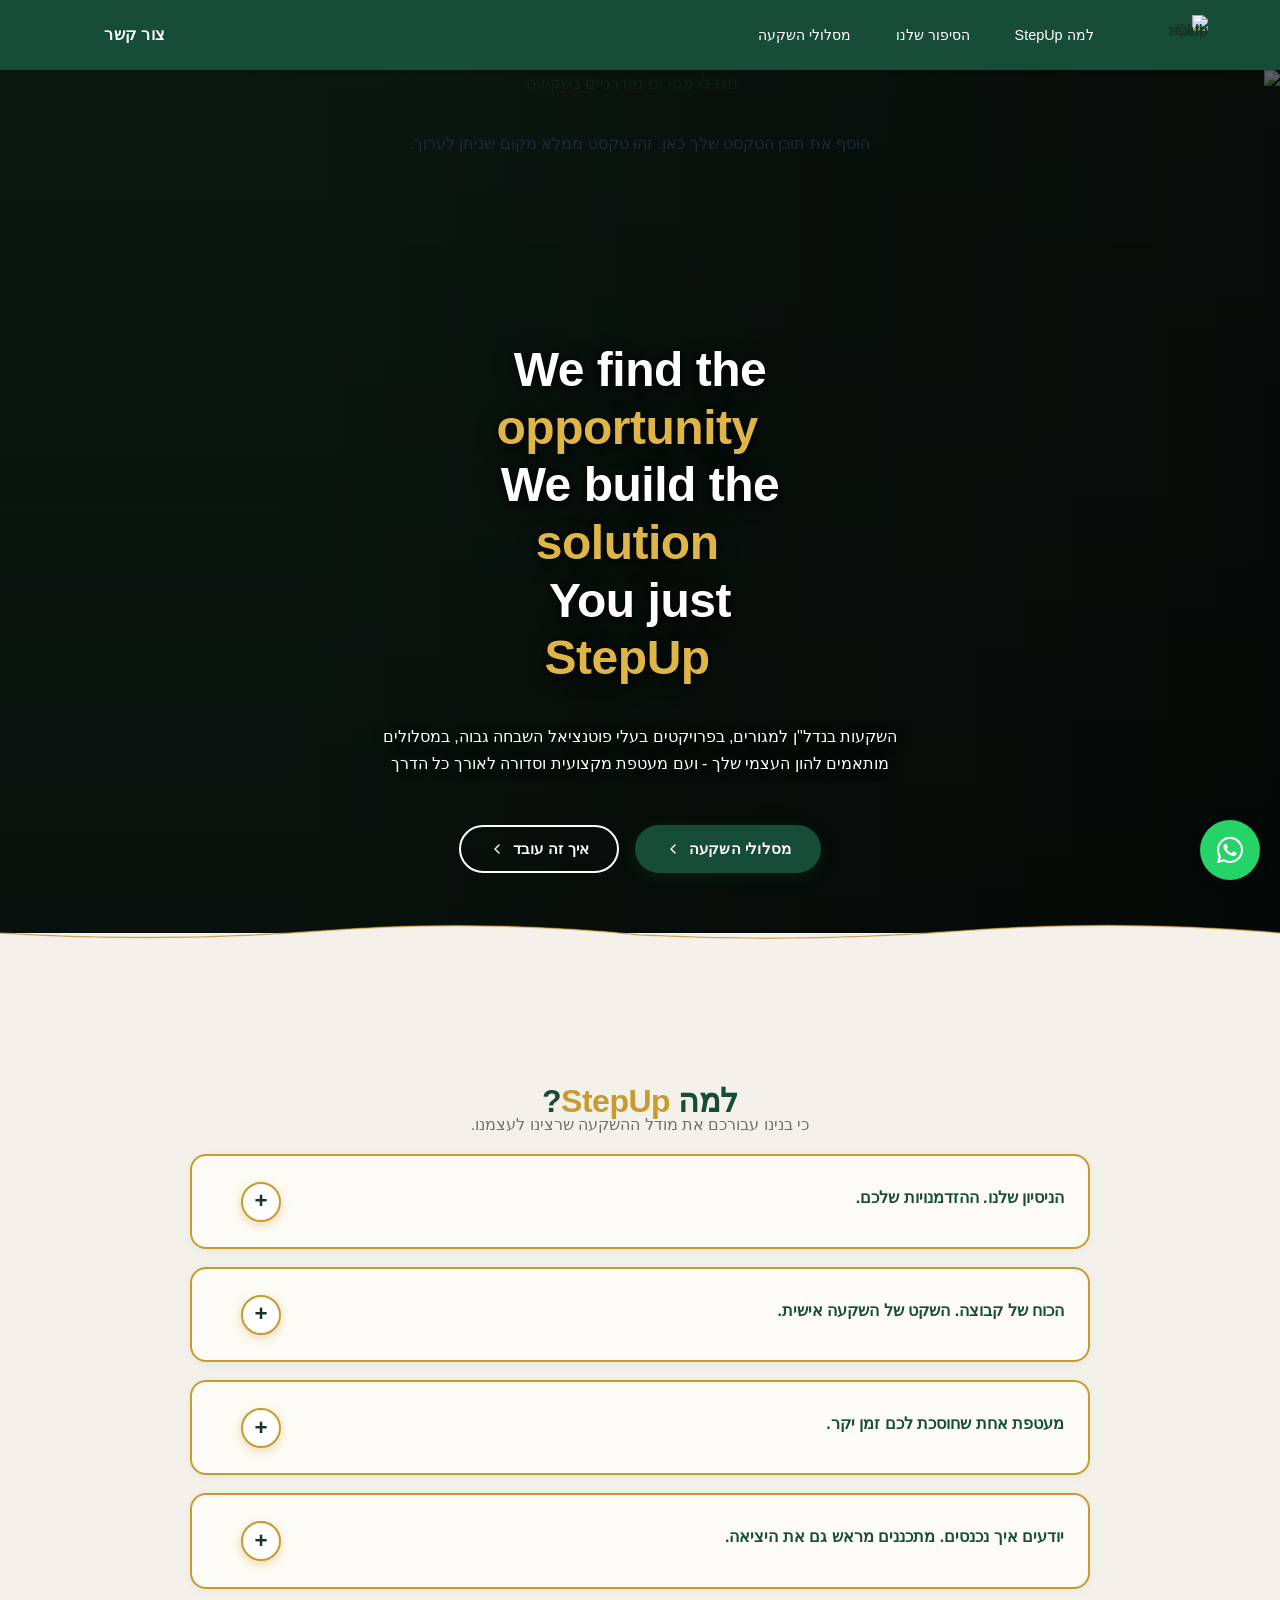
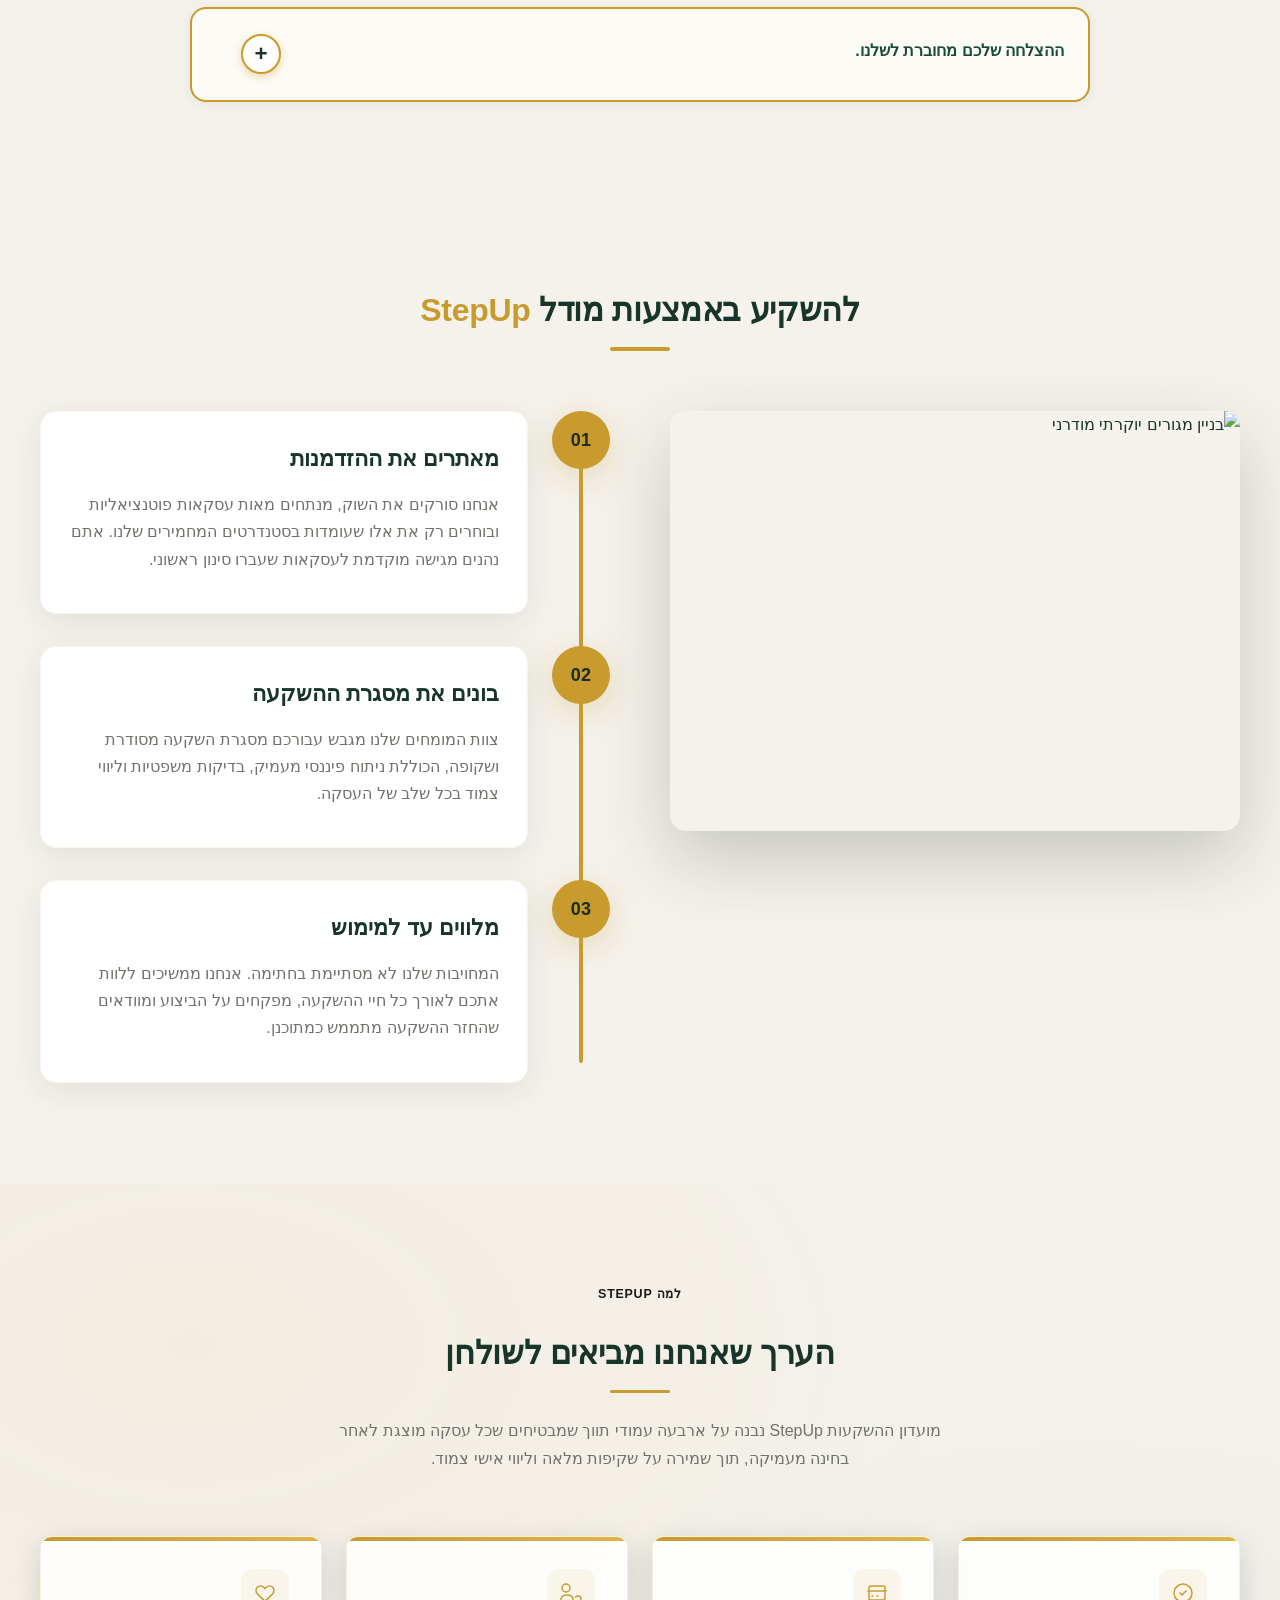
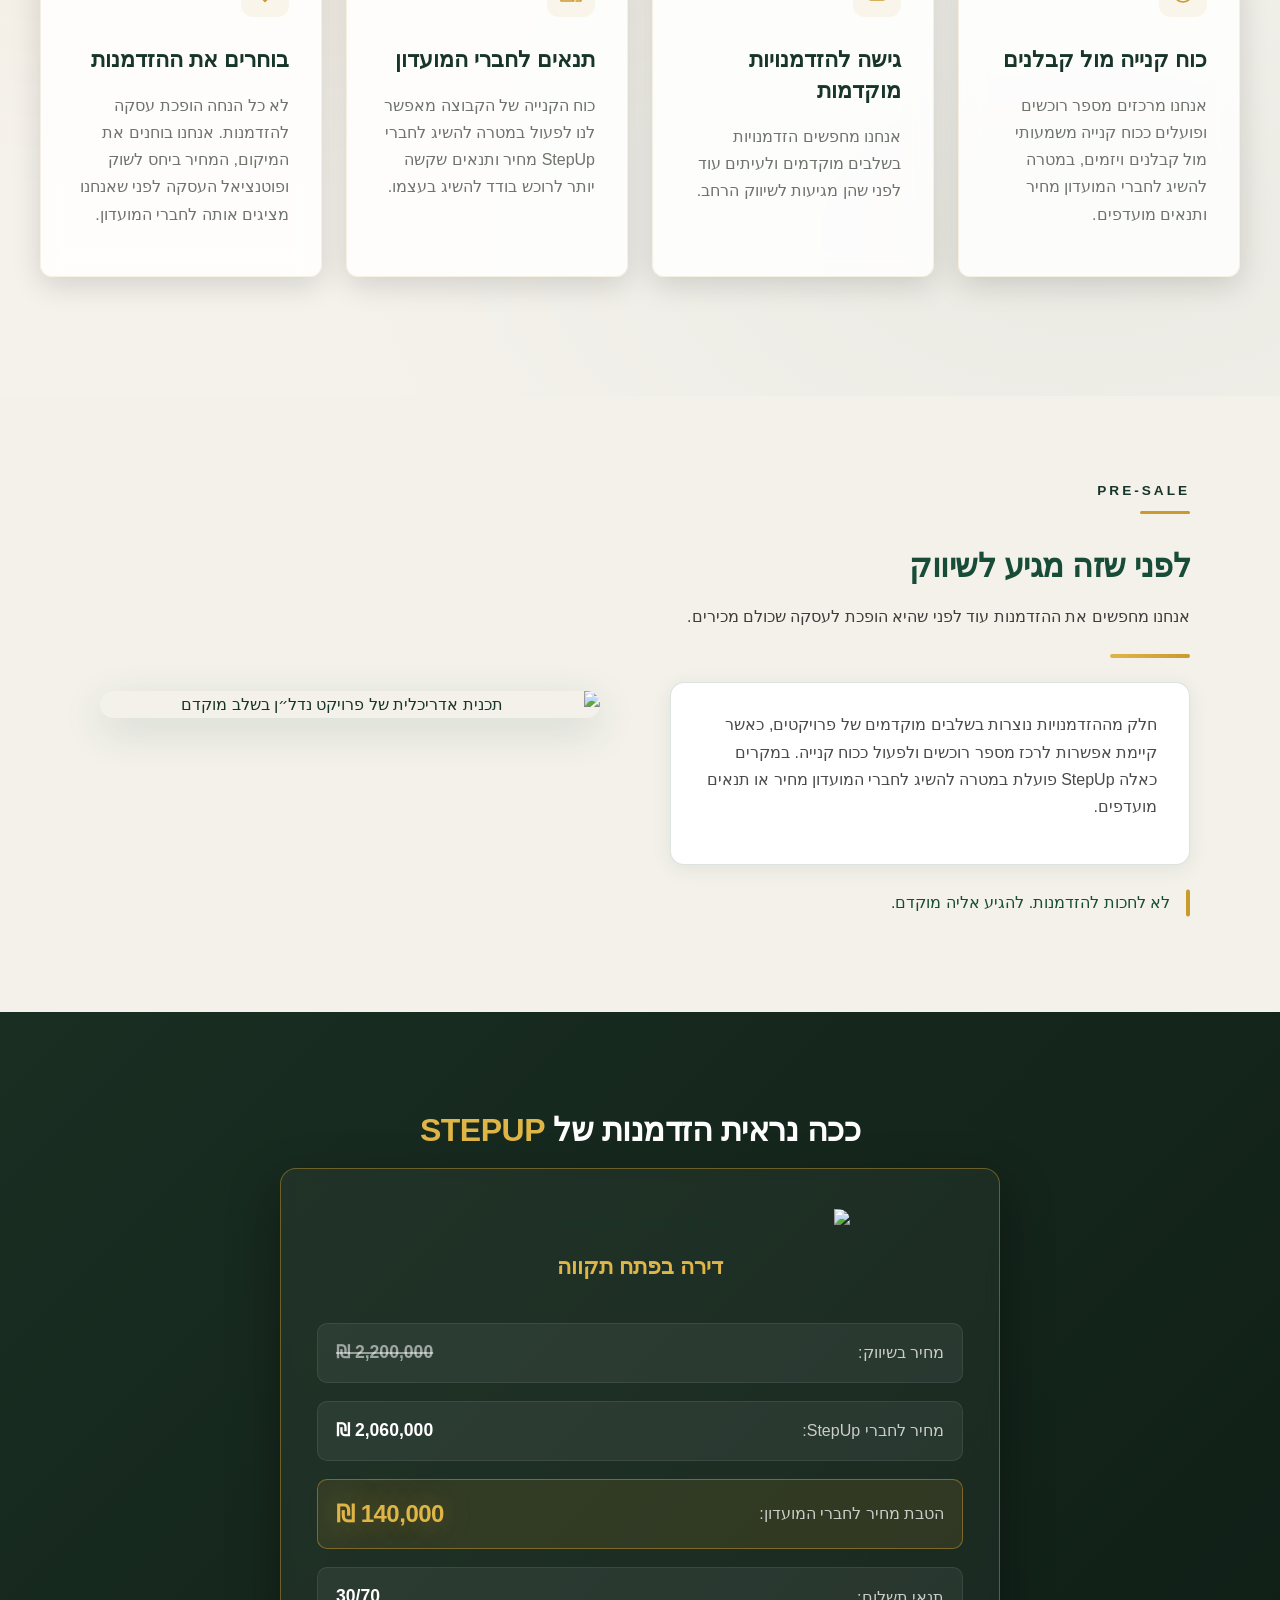
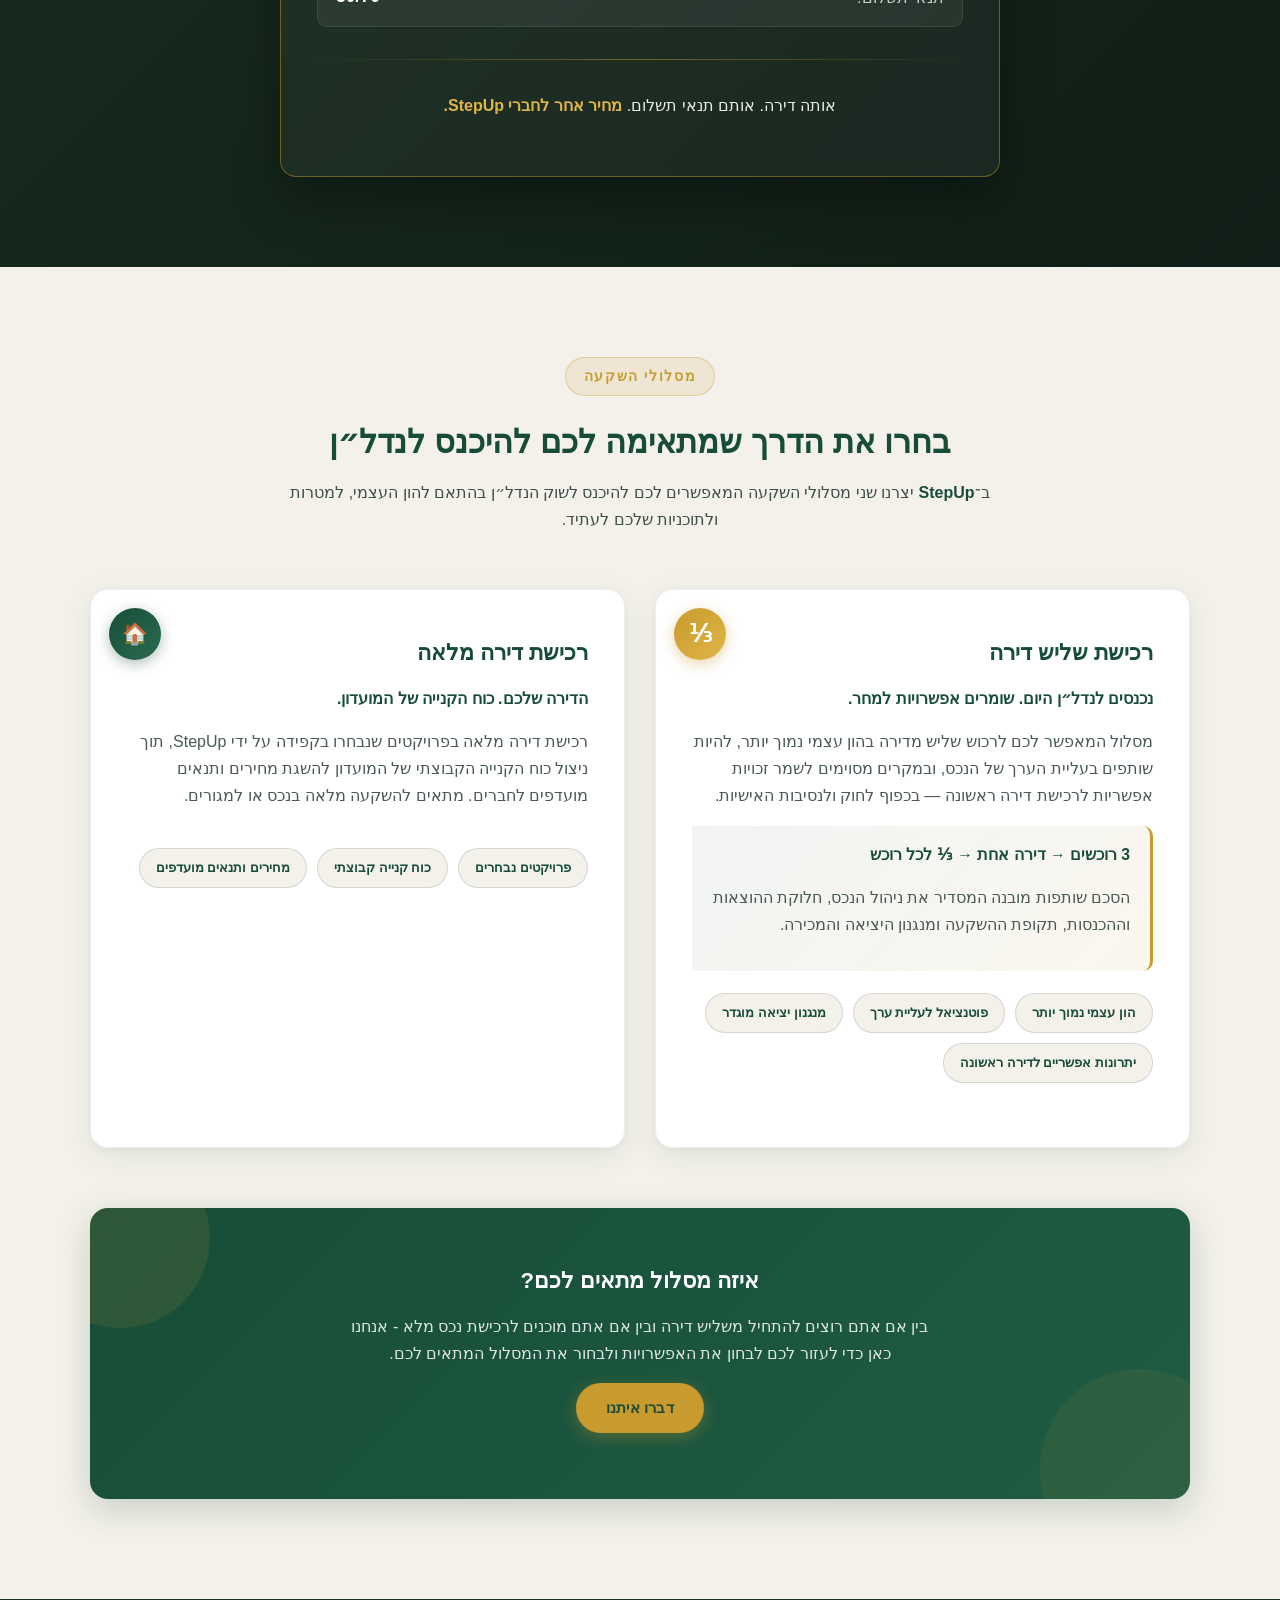
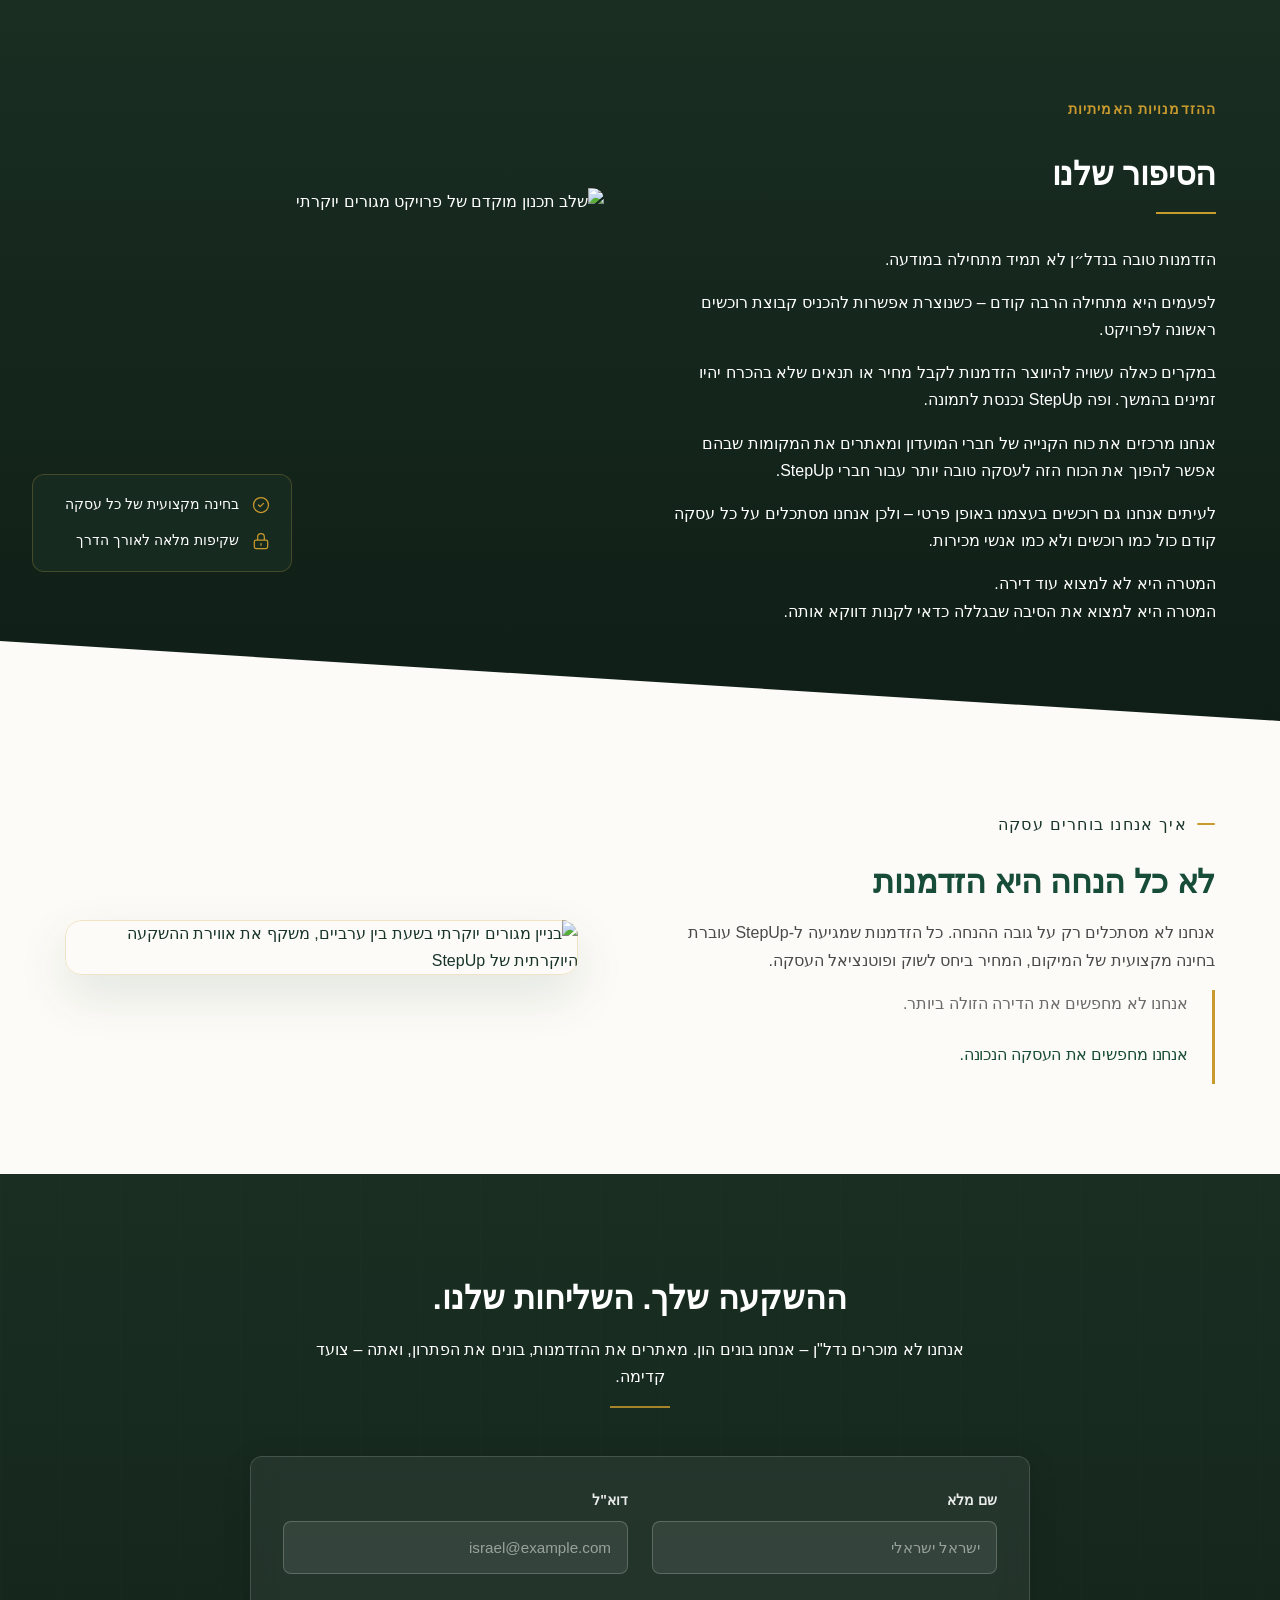
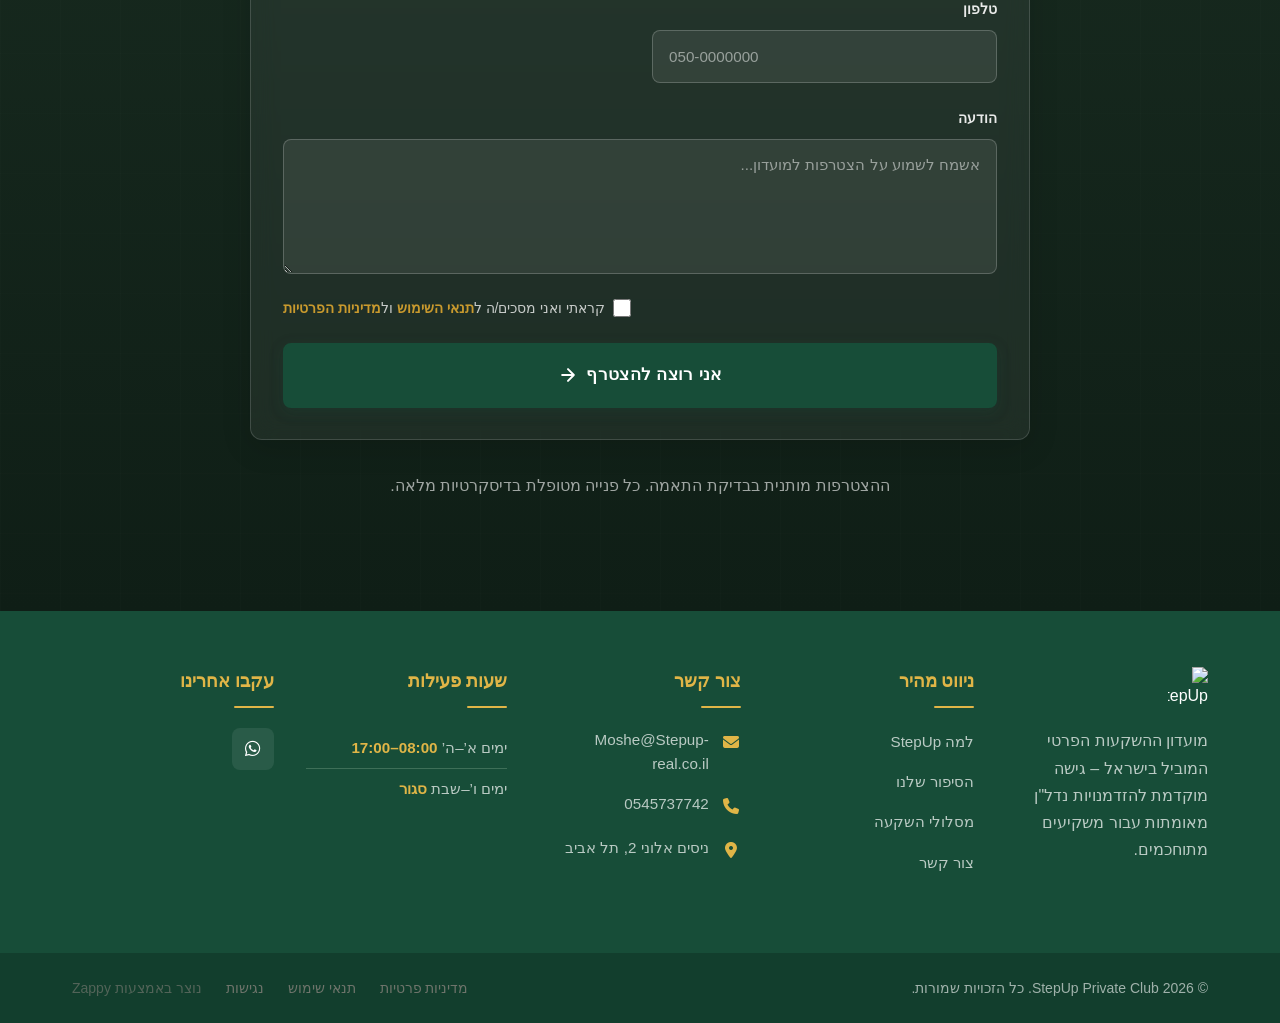
==== commit b2126a16: "Background sync: Progressive GitHub Sync" ====
--- a/public/index.html
+++ b/public/index.html
@@ -1 +1 @@
-<!doctype html><html dir="rtl" lang="he"><head><meta charset="UTF-8"><meta content="width=device-width,initial-scale=1" name="viewport"><meta content="index, follow" name="robots"><title>השקעת נדל״ן משתלמת — StepUp Private Club</title><meta content="מועדון השקעות נדל״ן אקסקלוסיבי המציע גישה מוקדמת לעסקאות מניבות בישראל. אנו בודקים כל עסקה בקפדנות כדי שתשקיעו בביטחון מלא. ההשקעה שלכם, השליחות שלנו." name="description"><meta content="מועדון השקעות נדל״ן, Real Estate Investment Club, השקעות נדל״ן בישראל, מפגשי נדל״ן, הזדמנויות השקעה אקסקלוסיביות" name="keywords"><link href="/assets/favicon.ico" rel="icon" type="image/x-icon"><link href="/assets/favicon-16x16.png" rel="icon" type="image/png" sizes="16x16"><link href="/assets/favicon-32x32.png" rel="icon" type="image/png" sizes="32x32"><link href="/assets/favicon-48x48.png" rel="icon" type="image/png" sizes="48x48"><link href="/assets/favicon-192x192.png" rel="icon" type="image/png" sizes="192x192"><link href="/assets/favicon-512x512.png" rel="icon" type="image/png" sizes="512x512"><link href="/assets/apple-touch-icon.png" rel="apple-touch-icon"><script>!function(){"use strict";var t="9ecba034-7754-4363-b43b-f8e9e8eeff29",e="https://api.zappy5.com/api/analytics/track",a=18e5,n=2592e6,o=!0,i=!0,r=!0;var s=function(){var e="zappy_visitor_"+t,a=null;try{if(a=localStorage.getItem(e)){var o=JSON.parse(a),i=Date.now();if(i-o.created<n)return o.lastSeen=i,localStorage.setItem(e,JSON.stringify(o)),o.id}}catch(t){console.warn("Zappy Analytics: LocalStorage not available")}var r="zv_"+Date.now()+"_"+Math.random().toString(36).substr(2,9);try{localStorage.setItem(e,JSON.stringify({id:r,created:Date.now(),lastSeen:Date.now()}))}catch(t){}return r}(),c=function(){var e="zappy_session_"+t,n=null;try{if(n=sessionStorage.getItem(e)){var o=JSON.parse(n),i=Date.now();if(i-o.timestamp<a)return o.timestamp=i,sessionStorage.setItem(e,JSON.stringify(o)),o.id}}catch(t){console.warn("Zappy Analytics: SessionStorage not available")}var r="zs_"+Date.now()+"_"+Math.random().toString(36).substr(2,9);try{sessionStorage.setItem(e,JSON.stringify({id:r,timestamp:Date.now()}))}catch(t){}return r}();function l(a,n){n=n||{};var o={website_id:t,event_type:a,page_path:window.location.pathname,referrer:document.referrer||"direct",visitor_id:s,session_id:c,metadata:n};if(navigator.sendBeacon){var i=new Blob([JSON.stringify(o)],{type:"application/json"});navigator.sendBeacon(e,i)}else fetch(e,{method:"POST",headers:{"Content-Type":"application/json"},body:JSON.stringify(o),keepalive:!0}).catch(function(t){console.warn("Zappy Analytics: Failed to track event",t)})}o&&l("pageview",{title:document.title,url:window.location.href}),i&&document.addEventListener("click",function(t){var e=t.target;if("BUTTON"===e.tagName||e.closest("button")){var a="BUTTON"===e.tagName?e:e.closest("button");l("click",{element:"button",text:a.textContent.trim().substring(0,100),id:a.id||null,class:a.className||null})}else if("A"===e.tagName||e.closest("a")){var n="A"===e.tagName?e:e.closest("a");l("navigation",{element:"link",text:n.textContent.trim().substring(0,100),href:n.href,external:n.hostname!==window.location.hostname})}},!0),r&&document.addEventListener("submit",function(t){var e=t.target;l("form_submit",{form_id:e.id||null,form_name:e.name||null,form_action:e.action||null,form_method:e.method||"GET"})},!0);var m=Date.now();window.addEventListener("beforeunload",function(){l("page_unload",{time_on_page:Math.floor((Date.now()-m)/1e3),page_path:window.location.pathname})}),window.zappyAnalytics={track:l,getVisitorId:function(){return s},getSessionId:function(){return c}}}()</script><script>!function(){"use strict";if(!window.zappyFireMarketingEvent){var t={begin_checkout:"checkout_started",purchase:"checkout_complete",add_to_cart:"add_to_cart",view_product:"view_product"},e={whatsapp_click:{ga4:"contact",meta:"Contact",gtm:"whatsapp_click",ecom:!1},phone_click:{ga4:"contact",meta:"Contact",gtm:"phone_click",ecom:!1},contact_form_submitted:{ga4:"generate_lead",meta:"Lead",gtm:"contact_form_submitted",ecom:!1},checkout_started:{ga4:"begin_checkout",meta:"InitiateCheckout",gtm:"begin_checkout",ecom:!0},checkout_complete:{ga4:"purchase",meta:"Purchase",gtm:"purchase",ecom:!0},product_inquiry:{ga4:"generate_lead",meta:"Lead",gtm:"product_inquiry",ecom:!1},add_to_cart:{ga4:"add_to_cart",meta:"AddToCart",gtm:"add_to_cart",ecom:!0},view_product:{ga4:"view_item",meta:"ViewContent",gtm:"view_item",ecom:!0}};window.zappyFlushPendingMetaEvents=l,window.zappyFireMarketingEvent=function(r,n,o){try{o=o||{};var p=t[r]||r,d=e[p];if(!d)return;(n=n||{}).pagePath||n.page_path||(n.pagePath=a());var l="",m=!1,s=!1;if("checkout_complete"===p&&(m=!(!(l=String(n.orderId||n.order_id||n.transaction_id||""))||!function(t){if(!t)return!1;try{return"1"===window.sessionStorage.getItem(c(t))}catch(t){return!1}}(l)),s=!(!l||!u(l)),m&&s))return;if(!o.skipFirstParty&&!m)try{window.zappyAnalytics&&"function"==typeof window.zappyAnalytics.track&&window.zappyAnalytics.track(p,n)}catch(t){}if(!m){try{if(window.dataLayer=window.dataLayer||[],d.ecom){var _=i(p,n),h={};_.transaction_id&&(h.transaction_id=_.transaction_id),null!=_.value&&(h.value=_.value),_.currency&&(h.currency=_.currency),_.items&&(h.items=_.items),window.dataLayer.push({ecommerce:null}),window.dataLayer.push({event:d.gtm,ecommerce:h}),"checkout_complete"!==p&&"checkout_started"!==p||(window.dataLayer.push({ecommerce:null}),window.dataLayer.push({event:p,ecommerce:h}))}else{var w={event:d.gtm};for(var f in n)Object.prototype.hasOwnProperty.call(n,f)&&(w[f]=n[f]);window.dataLayer.push(w)}}catch(t){}l&&function(t){if(t)try{window.sessionStorage.setItem(c(t),"1")}catch(t){}}(l)}}catch(t){}};var r=Object.create(null);document.addEventListener("click",function(t){try{var e=t.target;if(!e)return;var r=s(e,".whatsapp-float, a.whatsapp-float, [data-zappy-whatsapp]"),n=function(t){for(var e=t;e&&e!==document;){if("A"===e.tagName)return e;e=e.parentElement}return null}(e),i=n&&n.href||"";if(r||n&&function(t){if(!t)return!1;var e=String(t).toLowerCase();return-1!==e.indexOf("wa.me/")||-1!==e.indexOf("api.whatsapp.com")||-1!==e.indexOf("whatsapp.com/send")||0===e.indexOf("whatsapp:")}(i)){if(!m("wa:"+i)){var c=r?"float":"link";window.zappyFireMarketingEvent("whatsapp_click",{source:c,href:i||null,pagePath:a()})}return}var o=s(e,".phone-header-btn, .nav-phone-btn, .call-btn, [data-zappy-phone]"),u="";if(n&&n.href&&0===String(n.href).toLowerCase().indexOf("tel:")?u=n.href:o&&o.href&&0===String(o.href).toLowerCase().indexOf("tel:")&&(u=o.href),o||u){var p="";return u&&(p=String(u).replace(/^tel:/i,"").trim()),void(m("tel:"+(p||o&&o.id||"btn"))||window.zappyFireMarketingEvent("phone_click",{source:o?"button":"link",phone:p||null,href:u||null,pagePath:a()}))}}catch(t){}},!0)}function a(){try{if(window.ZAPPY_CONFIG&&window.ZAPPY_CONFIG.currentPagePath)return window.ZAPPY_CONFIG.currentPagePath}catch(t){}try{return window.location.pathname||"/"}catch(t){return"/"}}function n(t){var e=(t=t||{}).items||t.cartItems||t.cart_items||t.lineItems||[];Array.isArray(e)||(e=[]);for(var r=[],a=0;a<e.length;a++){var n=e[a];if(n&&"object"==typeof n){var i=String(n.item_id||n.productId||n.product_id||n.id||"").trim(),c=String(n.item_name||n.productName||n.product_name||n.name||"").trim(),o=parseFloat(null!=n.price?n.price:null!=n.unitPrice?n.unitPrice:0)||0,u=Math.max(1,parseInt(null!=n.quantity?n.quantity:null!=n.qty?n.qty:1,10)||1);(i||c)&&r.push({item_id:i||c,item_name:c||i,price:o,quantity:u})}}return r}function i(t,e){var r=n(e=e||{}),i=parseFloat(null!=e.value?e.value:null!=e.total?e.total:0)||0,c=String(e.currency||"USD").toUpperCase();if("checkout_complete"===t)return{transaction_id:String(e.transaction_id||e.orderId||e.order_id||e.orderNumber||"")||void 0,value:i,currency:c,items:r};if("checkout_started"===t)return{value:i,currency:c,items:r};if("add_to_cart"===t){var o=r.length?r:[{item_id:String(e.productId||e.product_id||""),item_name:String(e.productName||e.product_name||""),price:parseFloat(null!=e.value?e.value:null!=e.price?e.price:0)||0,quantity:parseInt(null!=e.quantity?e.quantity:1,10)||1}].filter(function(t){return t.item_id||t.item_name});return{value:i||(o[0]?o[0].price*o[0].quantity:0),currency:c,items:o}}if("view_product"===t){var u=r.length?r:[{item_id:String(e.productId||e.product_id||""),item_name:String(e.productName||e.product_name||""),price:parseFloat(null!=e.price?e.price:null!=e.value?e.value:0)||0,quantity:1}].filter(function(t){return t.item_id||t.item_name});return{currency:c,value:i||(u[0]?u[0].price:0),items:u}}return"whatsapp_click"===t||"phone_click"===t?{method:"whatsapp_click"===t?"whatsapp":"phone",page_path:e.pagePath||a()}:"contact_form_submitted"===t||"product_inquiry"===t?{page_path:e.pagePath||a()}:e}function c(t){return"zappy_purchase_fired_"+String(t||"")}function o(t){return"zappy_purchase_meta_fired_"+String(t||"")}function u(t){if(!t)return!1;try{return"1"===window.sessionStorage.getItem(o(t))}catch(t){return!1}}function p(t){if(t)try{window.sessionStorage.setItem(o(t),"1")}catch(t){}}function d(){try{return Array.isArray(window.__zappyPendingMetaEvents)||(window.__zappyPendingMetaEvents=[]),window.__zappyPendingMetaEvents}catch(t){return[]}}function l(){if("function"==typeof window.fbq){var t=d().slice();try{window.__zappyPendingMetaEvents=[]}catch(t){}for(var e=0;e<t.length;e++){var r=t[e];if(r&&r.eventName&&(!r.orderId||!u(r.orderId)))try{window.fbq("track",r.eventName,r.params||{}),r.orderId&&p(r.orderId)}catch(t){}}}}function m(t){var e=Date.now();return!!(r[t]&&e-r[t]<800)||(r[t]=e,!1)}function s(t,e){return t&&t.closest?t.closest(e):null}}()</script><meta content="השקעת נדל״ן משתלמת — StepUp Private Club" property="og:title"><meta content="מועדון השקעות נדל״ן אקסקלוסיבי המציע גישה מוקדמת לעסקאות מניבות בישראל. אנו בודקים כל עסקה בקפדנות כדי שתשקיעו בביטחון מלא. ההשקעה שלכם, השליחות שלנו." property="og:description"><meta content="summary_large_image" name="twitter:card"><meta content="השקעת נדל״ן משתלמת — StepUp Private Club" name="twitter:title"><meta content="מועדון השקעות נדל״ן אקסקלוסיבי המציע גישה מוקדמת לעסקאות מניבות בישראל. אנו בודקים כל עסקה בקפדנות כדי שתשקיעו בביטחון מלא. ההשקעה שלכם, השליחות שלנו." name="twitter:description"><script type="application/ld+json">{"@context":"https://schema.org","@graph":[{"@type":"LocalBusiness","@id":"https://stepup-real.co.il#organization","name":"StepUp Private Club","url":"https://stepup-real.co.il","description":"StepUp Private Club is an exclusive real estate investment club that bridges entrepreneurs, contractors, and investors in Israel. The brand positions itself as a trusted gatekeeper — professionally vetting deals before presenting them to club members, with a strong emphasis on transparency, responsibility, and long-term relationships. The tone is prestigious, professional, and trustworthy, with a mission-driven identity ('Your Investment. Our Mission.'). The brand targets sophisticated investors seeking early-stage access to curated real estate opportunities, including fractional ownership, full apartment purchases, and pre-sale deals. The visual identity uses deep forest green (#1f4d3a) and warm gold (#c59b3d), evoking exclusivity, wealth, and reliability.","address":{"@type":"PostalAddress","streetAddress":"ניסים אלוני 2, תל אביב"},"contactPoint":[{"@type":"ContactPoint","contactType":"customer service","email":"Moshe@Stepup-real.co.il","telephone":"0545737742"}]},{"@type":"WebSite","@id":"https://stepup-real.co.il#website","url":"https://stepup-real.co.il","name":"StepUp Private Club","publisher":{"@id":"https://stepup-real.co.il#organization"}},{"@type":"ContactPage","@id":"https://stepup-real.co.il#contactpage","url":"https://stepup-real.co.il","name":"השקעת נדל״ן משתלמת — StepUp Private Club","mainEntity":{"@id":"https://stepup-real.co.il#organization"},"potentialAction":{"@type":"CommunicateAction","target":{"@type":"EntryPoint","urlTemplate":"https://stepup-real.co.il/api/email/contact-form","actionPlatform":["http/method=POST"],"contentType":"application/json"},"instrument":[{"@type":"PropertyValue","name":"name","propertyID":"text","valueRequired":true,"description":"ישראל ישראלי"},{"@type":"PropertyValue","name":"email","propertyID":"email","valueRequired":true,"description":"israel@example.com"},{"@type":"PropertyValue","name":"phone","propertyID":"tel","valueRequired":true,"description":"050-0000000"},{"@type":"PropertyValue","name":"message","propertyID":"textarea","valueRequired":false,"description":"אשמח לשמוע על הצטרפות למועדון..."},{"@type":"PropertyValue","name":"privacy_consent","propertyID":"checkbox","valueRequired":true}]}}]}</script><meta content="website" property="og:type"><meta content="he_IL" property="og:locale"><style>.skip-link{position:absolute;top:0;left:0;transform:translateY(-200%);padding:12px 18px;background:var(--bg-dark,#1a1a1a);color:var(--text-light,#fff);font-weight:600;border-radius:0 0 8px 0;z-index:10000}.skip-link:focus{transform:none;outline:2px solid var(--ring,#fff);outline-offset:2px}:focus-visible{outline:2px solid var(--ring,currentColor);outline-offset:3px}</style><link href="/assets/favicon.ico" rel="icon" type="image/x-icon"><link href="/assets/favicon-16x16.png" rel="icon" type="image/png" sizes="16x16"><link href="/assets/favicon-32x32.png" rel="icon" type="image/png" sizes="32x32"><link href="/assets/favicon-48x48.png" rel="icon" type="image/png" sizes="48x48"><link href="/assets/favicon-192x192.png" rel="icon" type="image/png" sizes="192x192"><link href="/assets/favicon-512x512.png" rel="icon" type="image/png" sizes="512x512"><link href="/assets/apple-touch-icon.png" rel="apple-touch-icon"><link href="https://cdn.jsdelivr.net/npm/vanilla-cookieconsent@3/dist/cookieconsent.css" rel="stylesheet"><style data-zappy-section-v2-css="true">.index-stats-section{position:relative;background-color:var(--bg-light);color:var(--text-dark);padding:80px 16px;overflow:hidden;direction:rtl}.index-stats-section .index-stats-container{max-width:1200px;margin:0 auto;position:relative;z-index:10}.index-stats-section .index-stats-pillars-grid{display:grid;grid-template-columns:repeat(3,1fr);gap:24px;margin-bottom:48px}.index-stats-section .index-stats-pillar-card{position:relative;background-color:#fff;border-radius:12px;padding:32px 28px;box-shadow:0 8px 32px rgba(26,46,34,.09);transition:transform .3s ease,box-shadow .3s ease;display:flex;flex-direction:column;align-items:flex-start;overflow:hidden}.index-stats-section .index-stats-pillar-card:hover{transform:translateY(-6px);box-shadow:0 16px 48px rgba(26,46,34,.14)}.index-stats-section .index-stats-pillar-card::before{content:'';position:absolute;top:0;right:0;left:0;height:4px;background:linear-gradient(90deg,var(--secondary),var(--accent));border-radius:0 0 4px 4px}.index-stats-section .index-stats-card-number{position:absolute;top:24px;left:28px;font-size:1.2rem;font-weight:700;color:var(--border-light);letter-spacing:.05em;line-height:1}.index-stats-section .index-stats-icon-badge{display:flex;align-items:center;justify-content:center;width:56px;height:56px;border-radius:50%;background-color:rgba(23,77,56,.08);color:var(--primary);margin-bottom:20px}.index-stats-section .index-stats-card-content h3{font-size:1.375rem;font-weight:600;line-height:1.4;margin-bottom:12px;color:var(--text-dark)}.index-stats-section .index-stats-card-content p{font-size:16px;line-height:1.7;color:var(--text-muted);margin:0}.index-stats-section .index-stats-gold-divider{width:100%;height:1px;background:linear-gradient(90deg,transparent,var(--secondary),transparent);margin:48px 0}.index-stats-section .index-stats-testimonials-grid{display:grid;grid-template-columns:repeat(3,1fr);gap:24px}.index-stats-section .index-stats-quote-card{position:relative;background-color:transparent;border:1px solid var(--border-light);border-radius:12px;padding:32px 28px;transition:border-color .3s ease,background-color .3s ease}.index-stats-section .index-stats-quote-card:hover{border-color:var(--secondary);background-color:#fff;box-shadow:0 8px 32px rgba(26,46,34,.06)}.index-stats-section .index-stats-quote-mark{font-size:4rem;line-height:1;color:var(--secondary);opacity:.4;margin-bottom:12px;font-family:Georgia,serif;pointer-events:none;user-select:none}.index-stats-section .index-stats-quote-card blockquote{margin:0}.index-stats-section .index-stats-quote-card blockquote p{font-size:16px;line-height:1.7;color:var(--text-dark);margin-bottom:20px;font-style:italic}.index-stats-section .index-stats-quote-card figcaption{display:flex;flex-direction:column;gap:4px;border-top:1px solid var(--border-light);padding-top:16px}.index-stats-section .index-stats-author{font-size:1rem;font-weight:700;color:var(--text-dark);line-height:1.4}.index-stats-section .index-stats-role{font-size:.875rem;color:var(--text-muted);line-height:1.6}.index-stats-section .index-stats-supporting-img{position:absolute;bottom:20px;left:-40px;width:280px;height:auto;border-radius:16px;box-shadow:0 16px 48px rgba(26,46,34,.18);z-index:1;pointer-events:none;opacity:.85;filter:saturate(.9)}@media (max-width:1024px){.index-stats-section .index-stats-pillars-grid,.index-stats-section .index-stats-testimonials-grid{grid-template-columns:repeat(2,1fr)}.index-stats-section .index-stats-supporting-img{width:220px;left:-30px;bottom:40px;opacity:.6}}@media (max-width:768px){.index-stats-section{padding:60px 16px}.index-stats-section .index-stats-pillars-grid,.index-stats-section .index-stats-testimonials-grid{grid-template-columns:1fr!important;gap:20px}.index-stats-section .index-stats-pillar-card{padding:24px 20px}.index-stats-section .index-stats-card-number{top:20px;left:20px;font-size:1rem}.index-stats-section .index-stats-icon-badge{width:48px;height:48px;margin-bottom:16px}.index-stats-section .index-stats-gold-divider{margin:32px 0}.index-stats-section .index-stats-quote-card{padding:24px 20px}.index-stats-section .index-stats-quote-mark{font-size:3rem}.index-stats-section .index-stats-supporting-img{display:none}}@media (max-width:480px){.index-stats-section{padding:48px 12px}.index-stats-section .index-stats-pillar-card,.index-stats-section .index-stats-quote-card{padding:20px 16px}.index-stats-section .index-stats-card-content h3{font-size:1.2rem}}</style><style data-zappy-section-v2-css="true">.home-layout-section{background-color:#f5f2ec;background-image:none;color:var(--text-dark);padding:80px 24px;position:relative;overflow:hidden;direction:rtl}.home-layout-section__container{max-width:1200px;margin:0 auto;position:relative;z-index:2}.home-layout-section__header{text-align:center;margin-bottom:60px}.home-layout-section__title{font-size:2rem;font-weight:700;letter-spacing:-.01em;line-height:1.2;color:var(--text-dark);margin-bottom:20px;text-align:center;max-width:none!important}.home-layout-section__title-accent{color:var(--secondary)}.home-layout-section__gold-divider{width:60px;height:4px;background-color:var(--secondary);border-radius:100px;margin:0 auto}.home-layout-section__content-grid{display:flex;flex-direction:column;gap:60px;align-items:center}.home-layout-section__image-wrapper{position:relative;width:100%;max-width:600px;margin:0 auto;border-radius:16px;box-shadow:0 28px 72px rgba(26,46,34,.22);overflow:hidden;flex-shrink:0;align-self:stretch;height:100%;min-height:420px}.home-layout-section__image-wrapper img{display:block;width:100%;height:100%;object-fit:cover;border-radius:16px;object-position:center}.home-layout-section__experience-badge{position:absolute;bottom:24px;right:24px;background:rgba(26,46,34,.75);backdrop-filter:blur(12px);-webkit-backdrop-filter:blur(12px);border:1px solid rgba(201,168,76,.4);border-radius:100px;padding:12px 20px;display:flex;align-items:center;gap:10px;color:var(--text-light);z-index:5;pointer-events:none}.home-layout-section__experience-badge-icon{display:flex;align-items:center;justify-content:center;width:24px;height:24px;color:var(--accent)}.home-layout-section__experience-badge-icon svg{width:20px;height:20px}.home-layout-section__experience-badge-text{font-size:.875rem;font-weight:600;line-height:1.4;white-space:nowrap}.home-layout-section__steps-wrapper{width:100%;max-width:600px;margin:0 auto}.home-layout-section__steps-list{list-style:none;padding:0;margin:0;position:relative;display:flex;flex-direction:column;gap:32px}.home-layout-section__steps-list::before{content:'';position:absolute;top:20px;bottom:20px;right:27px;width:4px;background-color:var(--secondary);border-radius:100px;z-index:0}.home-layout-section__step-item{display:flex;align-items:flex-start;gap:24px;position:relative;z-index:1;flex-direction:row}.home-layout-section__step-marker{flex-shrink:0;width:58px;height:58px;background-color:var(--secondary);border-radius:50%;display:flex;align-items:center;justify-content:center;box-shadow:0 8px 32px rgba(201,168,76,.35);position:relative;z-index:2}.home-layout-section__step-number{font-size:1.125rem;font-weight:700;color:#1a2e22;letter-spacing:.02em}.home-layout-section__step-card{flex:1;background:#fff;border-radius:16px;box-shadow:0 8px 32px rgba(26,46,34,.09);padding:24px 28px;border:1px solid rgba(201,168,76,.12);transition:transform .2s ease,box-shadow .2s ease}.home-layout-section__step-card:hover{transform:translateY(-4px);box-shadow:0 16px 48px rgba(26,46,34,.14)}.home-layout-section__step-title{font-size:1.25rem;font-weight:700;line-height:1.3;color:var(--text-dark);margin-bottom:8px;text-align:right}.home-layout-section__step-text{font-size:1rem;font-weight:400;line-height:1.7;color:var(--text-muted);margin:0;text-align:right}@media (min-width:768px){.home-layout-section{padding:100px 40px}.home-layout-section__content-grid{flex-direction:row;align-items:stretch;gap:60px}.home-layout-section__image-wrapper{flex:1;max-width:50%;margin:0}.home-layout-section__steps-wrapper{flex:1;max-width:50%;margin:0}.home-layout-section__steps-list::before{right:27px;top:20px;bottom:20px}}@media (max-width:767px){.home-layout-section{padding:60px 16px}.home-layout-section__header{margin-bottom:40px}.home-layout-section__title{font-size:1.75rem}.home-layout-section__content-grid{gap:40px}.home-layout-section__steps-list{gap:24px}.home-layout-section__steps-list::before{right:21px;top:16px;bottom:16px}.home-layout-section__step-item{gap:16px}.home-layout-section__step-marker{width:44px;height:44px}.home-layout-section__step-number{font-size:1rem}.home-layout-section__step-card{padding:16px 20px;border-radius:12px}.home-layout-section__step-title{font-size:1.125rem}.home-layout-section__experience-badge{bottom:16px;right:16px;padding:10px 16px}.home-layout-section__experience-badge-text{font-size:.75rem}}</style><style id="zappy-critical-above-fold-css">html{box-sizing:border-box;-webkit-text-size-adjust:100%}*,::after,::before{box-sizing:inherit}body{margin:0;min-width:320px;overflow-x:clip}img,svg,video{max-width:100%;height:auto}main{display:block}.container{width:min(100% - 32px,1200px);margin-inline:auto}.navbar,header .navbar,header[role=banner],nav.navbar{position:relative;z-index:1000;width:100%}.nav-container,.navbar .container{display:flex;align-items:center;justify-content:space-between;min-height:64px}.logo,.logo-link img{display:block;width:35px;height:35px;object-fit:contain}#navMenu,.nav-menu{list-style:none;margin:0;padding:0}#navMenu a,.nav-menu a,.navbar .nav-links a,.navbar a{color:inherit;text-decoration:none}#navMenu .sub-menu,.nav-menu .sub-menu,.navbar .sub-menu{display:none}.fa,.fa-brands,.fa-regular,.fa-solid,.fab,.far,.fas{display:inline-block;min-width:1em;text-align:center}html:not(#zappy-noop) .navbar:has(.nav-ecommerce-icons)>.phone-header-btn,html:not(#zappy-noop)[data-zappy-site-type=ecommerce] .phone-header-btn{display:none!important;visibility:hidden!important;width:0!important;height:0!important;pointer-events:none!important}.zappy-preview-empty-store-cta{display:none!important;visibility:hidden!important;height:0!important;max-height:0!important;overflow:hidden!important;margin:0!important;padding:0!important;border:0!important;box-shadow:none!important}.zappy-catalog-menu{background:var(--surface-color,var(--surface,linear-gradient(135deg,#f8f9fa 0,#fff 100%)));border-bottom:1px solid var(--border-color,#e5e7eb);padding:0;position:sticky;top:0;z-index:90}.zappy-catalog-menu.rtl,.zappy-catalog-menu[dir=rtl]{direction:rtl}.zappy-catalog-menu.ltr,.zappy-catalog-menu[dir=ltr]{direction:ltr}.catalog-menu-container{max-width:1440px;margin:0 auto;display:flex;align-items:center;gap:8px;padding:10px 24px;overflow:visible}.catalog-menu-categories,.catalog-menu-list{display:flex;align-items:center;gap:4px;flex-wrap:wrap;margin:0;padding:0;list-style:none}.catalog-menu-item{display:inline-flex;align-items:center;padding:8px 16px;font-size:14px;font-weight:500;color:var(--text-color,var(--text,#374151));text-decoration:none;border-radius:20px;white-space:nowrap}.catalog-menu-all{background:var(--primary-color,var(--primary,#111));color:var(--text-light,#fff)!important}.catalog-menu-parent{position:relative;display:inline-flex;align-items:center}.catalog-menu-trigger{display:inline-flex;align-items:center;gap:6px}.catalog-menu-chevron{flex-shrink:0}.catalog-menu-parent>.sub-menu{display:none!important;visibility:hidden!important;opacity:0!important;pointer-events:none!important}.hero-section,.index-hero-section,section[class*=hero]{position:relative;overflow:hidden}.hero-section,.index-hero-section{min-height:560px}section[data-hero-type*=fullscreen]{min-height:100vh}.hero-bg-image,.hero-bg-wrapper,section[class*=hero] [class*=hero-bg]{position:absolute;inset:0;width:100%;height:100%}.hero-bg-image img,.hero-bg-wrapper img,section[class*=hero] [data-hero-bg],section[class*=hero] img[data-hero-background=true]{width:100%!important;height:100%!important;object-fit:cover!important;display:block}.hero-content,section[class*=hero] .container{position:relative;z-index:2}@media(max-width:768px){:root{--header-height:72px;--total-header-height:72px;--zappy-mobile-menu-top:72px}html[data-zappy-site-type=ecommerce] body{padding-top:var(--total-header-height,72px)}html[data-zappy-site-type=ecommerce] body>.navbar:not(.zappy-catalog-menu),html[data-zappy-site-type=ecommerce] body>nav.navbar{position:fixed!important;top:0;left:0;right:0;z-index:100000;width:100%;margin-bottom:0}.zappy-catalog-menu{position:fixed;top:var(--header-height,72px);left:0;right:0;z-index:99999}.nav-container,.navbar .container{min-height:60px}#navMenu,.nav-menu{max-width:100vw;overflow-x:hidden}.hero-section,.index-hero-section,section[class*=hero],section[data-hero-type*=fullscreen]{min-height:100svh}.hero-bg-image,.hero-bg-wrapper,.hero-scrim{min-height:100svh}}:root{--nav-bg:#174D38}.navbar{background-color:#174d38!important}/* ZAPPY_ANNOUNCEMENT_HEADER_OFFSET_CSS_V3 */ :root{--zappy-header-stack-height:calc(var(--zappy-announcement-height, 40px) + var(--header-height, 72px))}body:has(.zappy-announcement-bar) .navbar:not(.zappy-catalog-menu):not(.mobile-search-panel),body:has(.zappy-announcement-bar) header.navbar,body:has(.zappy-announcement-bar) nav.navbar:not(.zappy-catalog-menu){top:var(--zappy-announcement-height,40px)!important}[data-zappy-content-align]{display:flex!important;flex-direction:column!important}[data-zappy-content-align^=top-]{justify-content:flex-start!important}[data-zappy-content-align^=center-],[data-zappy-content-align^=lower-],[data-zappy-content-align^=upper-]{justify-content:center!important}[data-zappy-content-align^=bottom-]{justify-content:flex-end!important}[data-zappy-content-align$="-left"],[data-zappy-content-align$="-mid-left"]{align-items:flex-start!important;text-align:start!important}[data-zappy-content-align$="-center"]{align-items:center!important;text-align:center!important}[data-zappy-content-align$="-mid-right"],[data-zappy-content-align$="-right"]{align-items:flex-end!important;text-align:end!important}[data-zappy-content-align] [data-zappy-align-target]{margin-left:auto;margin-right:auto}[data-zappy-content-align$="-center"] [data-zappy-align-target],[data-zappy-content-align$="-center"] [data-zappy-align-target]>*{text-align:center!important}</style><link href="/styles.css" rel="stylesheet"><script>window.ZAPPY_WEBSITE_ID="9ecba034-7754-4363-b43b-f8e9e8eeff29",window.ZAPPY_API_BASE="https://api.zappy5.com"</script><link href="/assets/site-image-index-hero-image-1.webp" rel="preload" as="image" fetchpriority="high"><style id="zappy-dropdown-submenu-styles">#navMenu li:has(.sub-menu),.nav-menu li:has(.sub-menu),.navbar li:has(.sub-menu),nav li:has(.sub-menu){position:relative}#navMenu .sub-menu,.nav-menu .sub-menu,.navbar .sub-menu,nav .sub-menu{display:block!important;position:absolute!important;top:100%;left:0;min-width:220px;border-radius:8px;box-shadow:0 8px 25px rgba(0,0,0,.15);padding:8px 0;opacity:0;visibility:hidden;transform:translateY(10px);transition:all .3s ease;z-index:1000;list-style:none;pointer-events:none}#navMenu li:hover>.sub-menu,.nav-menu li:hover>.sub-menu,.navbar li:hover>.sub-menu,nav li:hover>.sub-menu{opacity:1!important;visibility:visible!important;transform:translateY(0)!important;pointer-events:auto!important}.sub-menu li{list-style:none;margin:0;padding:0}.sub-menu a{display:block!important;padding:10px 16px!important;color:var(--text-dark,#333)!important;font-weight:500;text-decoration:none;white-space:nowrap;transition:background-color .2s}.sub-menu .zappy-nav-child>a{padding-left:28px!important;font-size:.9em!important;opacity:.85!important}[dir=rtl] .sub-menu .zappy-nav-child>a,html[lang=ar] .sub-menu .zappy-nav-child>a,html[lang=he] .sub-menu .zappy-nav-child>a{padding-left:10px!important;padding-right:28px!important}.sub-menu .zappy-nav-parent>a{font-weight:600!important}.sub-menu a:hover{background-color:#f5f5f5}[dir=rtl] .nav-menu .sub-menu,[dir=rtl] .navbar .sub-menu,[dir=rtl] nav .sub-menu,html[lang=ar] .nav-menu .sub-menu,html[lang=ar] .navbar .sub-menu,html[lang=ar] nav .sub-menu,html[lang=he] .nav-menu .sub-menu,html[lang=he] .navbar .sub-menu,html[lang=he] nav .sub-menu{left:auto!important;right:0!important}.sub-menu:empty,.sub-menu:not(:has(li)):not(:has(> a)),.sub-menu:not(:has(li:not(.zappy-hidden-menu-item))):not(:has(> a)){display:none!important;opacity:0!important;visibility:hidden!important;pointer-events:none!important}li:has(.menu-group-title):hover>.sub-menu{opacity:1!important;visibility:visible!important;transform:translateY(0)!important;pointer-events:auto!important}#navMenu>li>.menu-group-title,.nav-menu>li>.menu-group-title{display:inline-block;padding:.5rem 1rem;cursor:default;user-select:none}@media (max-width:768px){#navMenu .sub-menu,.nav-menu .sub-menu,.navbar .sub-menu,nav .sub-menu{position:static!important;transform:none!important;box-shadow:none!important;background:0 0!important;max-height:0;overflow:hidden;opacity:0;visibility:hidden;transition:max-height .3s ease,opacity .3s ease;padding:0!important;border-radius:0!important}#navMenu .sub-menu.mobile-expanded,.nav-menu .sub-menu.mobile-expanded,.navbar .sub-menu.mobile-expanded{max-height:none!important;overflow-y:visible!important;opacity:1!important;visibility:visible!important;padding:8px 0 8px 16px!important}[dir=rtl] .sub-menu.mobile-expanded,html[lang=he] .sub-menu.mobile-expanded{padding:8px 16px 8px 0!important}#navMenu li:hover>.sub-menu,.nav-menu li:hover>.sub-menu,.navbar li:hover>.sub-menu,nav li:hover>.sub-menu{opacity:0;visibility:hidden;pointer-events:none}#navMenu li>.sub-menu.mobile-expanded,.nav-menu li>.sub-menu.mobile-expanded,.navbar li>.sub-menu.mobile-expanded,nav li>.sub-menu.mobile-expanded{opacity:1!important;visibility:visible!important;pointer-events:auto!important}#navMenu li:has(.sub-menu),.nav-menu li:has(.sub-menu),.navbar li:has(.sub-menu),nav li:has(.sub-menu){display:flex!important;flex-wrap:wrap!important;align-items:center!important;position:relative!important;min-height:44px!important}#navMenu li:has(.sub-menu)>a,.nav-menu li:has(.sub-menu)>a,.navbar li:has(.sub-menu)>a,nav li:has(.sub-menu)>a{flex:1!important;min-width:0!important}#navMenu li:has(.sub-menu)>.menu-group-title,.nav-menu li:has(.sub-menu)>.menu-group-title,.navbar li:has(.sub-menu)>.menu-group-title,nav li:has(.sub-menu)>.menu-group-title{flex:1!important;min-width:0!important;display:flex!important;align-items:center!important;padding:12px 16px!important;min-height:44px!important;line-height:1.4!important;font-weight:600!important;box-sizing:border-box!important}#navMenu li:has(.sub-menu)>.sub-menu,.nav-menu li:has(.sub-menu)>.sub-menu,.navbar li:has(.sub-menu)>.sub-menu,nav li:has(.sub-menu)>.sub-menu{flex-basis:100%!important;width:100%!important}#navMenu li:has(.sub-menu)>a [class*=arrow],#navMenu li:has(.sub-menu)>a [class*=chevron],.nav-menu li:has(.sub-menu)>a .fa-angle-down,.nav-menu li:has(.sub-menu)>a .fa-chevron-down,.nav-menu li:has(.sub-menu)>a [class*=arrow],.nav-menu li:has(.sub-menu)>a [class*=chevron],nav li:has(.sub-menu)>a [class*=arrow],nav li:has(.sub-menu)>a [class*=chevron]{display:none!important;visibility:hidden!important}.mobile-submenu-toggle{display:flex!important;align-items:center!important;justify-content:center!important;width:44px!important;height:auto!important;background:0 0!important;border:none!important;cursor:pointer!important;color:var(--text-light)!important;position:static!important;flex-shrink:0!important;align-self:stretch!important;z-index:2!important;padding:0!important;margin:0!important}.mobile-submenu-toggle::after{content:''!important;width:0!important;height:0!important;border-left:6px solid transparent!important;border-right:6px solid transparent!important;border-top:7px solid currentColor!important;transition:transform .3s ease!important}.mobile-submenu-toggle.expanded::after{transform:rotate(180deg)!important}.sub-menu a{padding:10px 0!important;display:block!important;color:var(--text-light)!important;white-space:normal!important}.sub-menu .zappy-nav-child>a{padding-left:28px!important;font-size:.9em!important;opacity:.85!important}[dir=rtl] .sub-menu .zappy-nav-child>a,html[lang=ar] .sub-menu .zappy-nav-child>a,html[lang=he] .sub-menu .zappy-nav-child>a{padding-left:0!important;padding-right:28px!important}.sub-menu .zappy-nav-parent>a{font-weight:600!important}#navMenu.active,.nav-menu.active{max-width:100vw!important;overflow-x:hidden!important;box-sizing:border-box!important}.navbar .sub-menu li a,.zappy-products-dropdown .sub-menu a,nav.navbar .sub-menu li a{color:var(--text-light)!important}}@media (min-width:769px){.mobile-submenu-toggle{display:none!important}}</style><style id="zappy-widget-visibility">html[dir=rtl] .whatsapp-float{right:20px!important;left:auto!important}html:not([dir]) .whatsapp-float,html[dir=ltr] .whatsapp-float{left:20px!important;right:auto!important}html[dir=rtl] #mic-access-tool-general-button,html[dir=rtl] #mic-init-access-tool #mic-access-tool-general-button,html[dir=rtl] #mic-init-access-tool .mic-access-tool-general-button,html[dir=rtl] ._access-icon,html[dir=rtl] .mic-access-tool-general-button{left:20px!important;right:auto!important}html:not([dir]) #mic-access-tool-general-button,html:not([dir]) #mic-init-access-tool #mic-access-tool-general-button,html:not([dir]) #mic-init-access-tool .mic-access-tool-general-button,html:not([dir]) ._access-icon,html:not([dir]) .mic-access-tool-general-button,html[dir=ltr] #mic-access-tool-general-button,html[dir=ltr] #mic-init-access-tool #mic-access-tool-general-button,html[dir=ltr] #mic-init-access-tool .mic-access-tool-general-button,html[dir=ltr] ._access-icon,html[dir=ltr] .mic-access-tool-general-button{right:20px!important;left:auto!important}@media (max-width:768px){.whatsapp-float{display:flex!important}}@media (min-width:769px){.whatsapp-float{display:flex!important}}@media (max-width:768px){#mic-access-tool-general-button,#mic-init-access-tool #mic-access-tool-general-button,#mic-init-access-tool .mic-access-tool-general-button,._access-icon,.mic-access-tool-general-button{display:flex!important;visibility:visible!important;opacity:1!important;pointer-events:auto!important}#mic-access-tool-box.opened-mic-access-tool,#mic-init-access-tool #mic-access-tool-box.opened-mic-access-tool,.mic-access-tool-box.opened-mic-access-tool{visibility:visible!important;opacity:1!important;pointer-events:auto!important}}@media (min-width:769px){#mic-access-tool-general-button,#mic-init-access-tool #mic-access-tool-general-button,#mic-init-access-tool .mic-access-tool-general-button,._access-icon,.mic-access-tool-general-button{display:flex!important;visibility:visible!important;opacity:1!important;pointer-events:auto!important}#mic-access-tool-box.opened-mic-access-tool,#mic-init-access-tool #mic-access-tool-box.opened-mic-access-tool,.mic-access-tool-box.opened-mic-access-tool{visibility:visible!important;opacity:1!important;pointer-events:auto!important}}</style></head><body><a href="#main" class="skip-link">דלג לתוכן הראשי</a><nav class="navbar" dir="rtl"><button class="mobile-toggle" aria-label="Menu" id="mobileToggle"><svg viewBox="0 0 24 24" class="hamburger-icon" fill="none" height="24" style="display:block !important" width="24"><path d="M3 12h18M3 6h18M3 18h18" stroke="currentColor" stroke-width="2" stroke-linecap="round"></path></svg> <svg viewBox="0 0 24 24" class="close-icon" fill="none" height="24" style="display:none !important" width="24"><path d="M18 6L6 18M6 6l12 12" stroke="currentColor" stroke-width="2" stroke-linecap="round"></path></svg></button> <button class="phone-header-btn" aria-label="Call" data-phone="0545737742"><svg viewBox="0 0 24 24" fill="currentColor" height="20" width="20"><path d="M22 16.92v3a2 2 0 0 1-2.18 2 19.79 19.79 0 0 1-8.63-3.07 19.5 19.5 0 0 1-6-6 19.79 19.79 0 0 1-3.07-8.67A2 2 0 0 1 4.11 2h3a2 2 0 0 1 2 1.72 12.84 12.84 0 0 0 .7 2.81 2 2 0 0 1-.45 2.11L8.09 9.91a16 16 0 0 0 6 6l1.27-1.27a2 2 0 0 1 2.11-.45 12.84 12.84 0 0 0 2.81.7A2 2 0 0 1 22 16.92z"></path></svg></button><div class="nav-container"><div class="nav-right-group"><div class="nav-brand"><a href="/" class="logo-link"><img alt="StepUp Private Club" decoding="async" src="/assets/stepup-private-club-real-estate-investment-club-logo-1787145856253-jb8lbp.webp?v=1787145856709-k6i67y" class="logo" height="35" width="35"></a></div><ul class="nav-menu" id="navMenu"><li><a href="#features">למה StepUp</a></li><li><a href="#story">הסיפור שלנו</a></li><li class="mobile-contact-link nav-cta-mobile-item"><a href="#cta" class="nav-cta-btn">צור קשר</a></li><li><a href="#zappy-section-27">מסלולי השקעה</a></li></ul></div><div class="nav-cta-container"><a href="#cta" class="nav-cta-btn">צור קשר</a></div></div></nav><script>window.addEventListener("load",function(){const e=document.querySelector(".navbar, nav, header");if(!e)return void console.log("[Navbar] Navbar element not found");let t=document.getElementById("mobileToggle")||document.querySelector(".mobile-toggle")||document.querySelector(".hamburger")||document.querySelector(".hamburger-menu")||document.querySelector(".menu-toggle")||document.querySelector(".burger-menu")||document.querySelector('[aria-label="Menu"]')||document.querySelector('[aria-label="תפריט"]');const o=document.querySelector(".phone-header-btn"),n=window.getComputedStyle(e);let r=n.backgroundColor;if(console.log("[Navbar] Initial navbar background:",r),"transparent"===r||"rgba(0, 0, 0, 0)"===r||r.startsWith("rgba")&&r.includes(", 0)")){const e=n.backgroundImage;if(e&&"none"!==e)console.log("[Navbar] Navbar has background image/gradient, using dark text"),r="rgb(240, 240, 240)";else{const e=window.getComputedStyle(document.body).backgroundColor;console.log("[Navbar] Navbar transparent, using body background:",e),r=e}}const a=r.match(/\d+/g);if(a&&a.length>=3){const e=(.299*parseInt(a[0])+.587*parseInt(a[1])+.114*parseInt(a[2]))/255;console.log("[Navbar] Mobile button colors preserved from Claude CSS (luminance:",e.toFixed(2)+")");const n=document.createElement("style");n.id="zappy-mobile-nav-fix";document.documentElement.lang;document.documentElement.dir,n.textContent='\n        /* Hide mobile buttons on desktop, show only on mobile */\n        @media (min-width: 769px) {\n          .mobile-toggle,\n          .phone-header-btn {\n            display: none !important;\n          }\n        }\n        \n        /* Show and position mobile buttons correctly on mobile */\n        @media (max-width: 768px) {\n          .navbar,\n          nav.navbar {\n            min-height: 70px !important;\n          }\n\n          .mobile-toggle,\n          .phone-header-btn {\n            position: absolute !important;\n            top: 0 !important;\n            bottom: 0 !important;\n            margin-top: auto !important;\n            margin-bottom: auto !important;\n            transform: none !important;\n            z-index: 1001 !important;\n            display: flex !important;\n            align-items: center !important;\n            justify-content: center !important;\n            width: 36px !important;\n            height: 36px !important;\n            border-radius: 50% !important;\n            border: none !important;\n            cursor: pointer !important;\n            padding: 6px !important;\n            background: none !important;\n            color: var(--nav-text, var(--text-light)) !important;\n            touch-action: manipulation !important;\n            -webkit-tap-highlight-color: transparent !important;\n          }\n\n          html[data-zappy-site-type="ecommerce"] .phone-header-btn,\n          body[data-zappy-site-type="ecommerce"] .phone-header-btn,\n          html[data-zappy-site-type="ecommerce"] header .phone-header-btn,\n          html[data-zappy-site-type="ecommerce"] nav .phone-header-btn {\n            display: none !important;\n            visibility: hidden !important;\n            width: 0 !important;\n            height: 0 !important;\n            min-width: 0 !important;\n            overflow: hidden !important;\n          }\n          \n          /* LTR positioning (default): hamburger LEFT, phone RIGHT */\n          html:not([dir="rtl"]):not([lang="he"]):not([lang="ar"]) .mobile-toggle,\n          html[dir="ltr"] .mobile-toggle {\n            left: 12px !important;\n            right: auto !important;\n          }\n          html:not([dir="rtl"]):not([lang="he"]):not([lang="ar"]) .phone-header-btn,\n          html[dir="ltr"] .phone-header-btn {\n            right: 12px !important;\n            left: auto !important;\n          }\n          \n          /* RTL positioning: hamburger RIGHT, phone LEFT */\n          html[dir="rtl"] .mobile-toggle,\n          html[lang="he"] .mobile-toggle,\n          html[lang="ar"] .mobile-toggle {\n            right: 12px !important;\n            left: auto !important;\n          }\n          html[dir="rtl"] .phone-header-btn,\n          html[lang="he"] .phone-header-btn,\n          html[lang="ar"] .phone-header-btn {\n            left: 12px !important;\n            right: auto !important;\n          }\n          \n          /* CRITICAL: Ensure nav-container has min-height on mobile */\n          /* All children are positioned absolutely/fixed on mobile, so height:auto collapses to 0 */\n          .nav-container {\n            min-height: 70px !important;\n            position: relative !important;\n          }\n          \n          /* Ensure SVG icons are properly sized and inherit color */\n          .mobile-toggle svg,\n          .phone-header-btn svg {\n            width: 24px !important;\n            height: 24px !important;\n            /* Don\'t force display - let JavaScript control hamburger/close toggle */\n          }\n          \n          /* Reset nav-cta-container on mobile - remove desktop box-shadow/padding */\n          /* that creates a visible ghost box when CTA button is hidden */\n          .nav-cta-container {\n            box-shadow: none !important;\n            padding: 0 !important;\n          }\n          \n          /* Hide nav-cta-container entirely on mobile when there\'s no lang-switcher */\n          /* (only the CTA button is inside, and it\'s hidden on mobile) */\n          .nav-cta-container:not(:has(.lang-switcher)) {\n            display: none !important;\n          }\n          \n          /* CRITICAL: Prevent hero image fade gradient from bleeding over headline text */\n          /* The .image-fade-gradient has bottom: -30px (extends below parent) */\n          /* On mobile stacked layout, this overlaps the h1 text below the image */\n          .hero-image-column {\n            overflow: hidden !important;\n          }\n          .image-fade-gradient {\n            bottom: 0 !important;\n          }\n          \n          /* Hide desktop language switcher on mobile - hamburger menu handles it */\n          /* High specificity to override stored CSS */\n          .lang-switcher,\n          .nav-cta-container .lang-switcher,\n          .nav-container .lang-switcher,\n          .navbar .lang-switcher,\n          .navbar .nav-cta-container .lang-switcher {\n            display: none !important;\n          }\n        }\n      ';const r=document.getElementById("zappy-mobile-nav-fix");r&&r.remove(),document.head.appendChild(n),console.log("[Navbar] Critical CSS injected for mobile nav positioning");const i=window.innerWidth<=768;if(t){const e=t.querySelector(".hamburger-icon"),o=t.querySelector(".close-icon");e&&(e.style.setProperty("width","24px","important"),e.style.setProperty("height","24px","important"),e.style.setProperty("display","block","important")),o&&(o.style.setProperty("width","24px","important"),o.style.setProperty("height","24px","important"),o.style.setProperty("display","none","important")),i?(t.style.setProperty("position","absolute","important"),t.style.setProperty("top","0","important"),t.style.setProperty("bottom","0","important"),t.style.setProperty("margin-top","auto","important"),t.style.setProperty("margin-bottom","auto","important"),t.style.setProperty("transform","none","important"),t.style.setProperty("z-index","1001","important"),t.style.removeProperty("left"),t.style.removeProperty("right"),console.log("[Navbar] Mobile toggle positioning applied (mobile viewport)")):(t.style.removeProperty("position"),t.style.removeProperty("top"),t.style.removeProperty("transform"),t.style.removeProperty("z-index"),t.style.removeProperty("left"),t.style.removeProperty("right"),console.log("[Navbar] Desktop viewport - cleared mobile toggle inline positioning"))}if(o){const e=o.querySelector("svg");e&&(e.style.width="24px",e.style.height="24px",e.setAttribute("width","24"),e.setAttribute("height","24")),i?(o.style.setProperty("position","absolute","important"),o.style.setProperty("top","0","important"),o.style.setProperty("bottom","0","important"),o.style.setProperty("margin-top","auto","important"),o.style.setProperty("margin-bottom","auto","important"),o.style.setProperty("transform","none","important"),o.style.setProperty("z-index","1001","important"),o.style.removeProperty("left"),o.style.removeProperty("right"),console.log("[Navbar] Phone button positioning applied (mobile viewport)")):(o.style.removeProperty("position"),o.style.removeProperty("top"),o.style.removeProperty("transform"),o.style.removeProperty("z-index"),o.style.removeProperty("left"),o.style.removeProperty("right"),console.log("[Navbar] Desktop viewport - cleared phone button inline positioning"))}}else console.log("[Navbar] Could not parse background color:",r);t=document.getElementById("mobileToggle")||document.querySelector(".mobile-toggle")||document.querySelector(".hamburger")||document.querySelector(".hamburger-menu")||document.querySelector(".menu-toggle")||document.querySelector(".burger-menu")||document.querySelector('[aria-label="Menu"]')||document.querySelector('[aria-label="תפריט"]');const i=document.getElementById("navMenu")||document.querySelector(".nav-menu")||document.querySelector(".nav-links")||document.querySelector("nav ul:not(.submenu)");if(!t||!i)return void console.log("[Navbar] Mobile toggle or menu not found:",{toggle:!!t,menu:!!i});i.id||(i.id="navMenu"),console.log("[Navbar] Initializing mobile menu...");const l=t.cloneNode(!0);t.parentNode.replaceChild(l,t);var s=0;function p(e){var t=Date.now();t-s<300||(s=t,function(e){e.preventDefault(),e.stopPropagation();const t=l.querySelector(".hamburger-icon"),o=l.querySelector(".close-icon");i.classList.contains("active")?(i.classList.remove("active"),t&&t.style.setProperty("display","block","important"),o&&o.style.setProperty("display","none","important"),document.body.style.overflow="",document.body.classList.remove("menu-open"),console.log("[Navbar] Menu closed")):(i.classList.add("active"),t&&t.style.setProperty("display","none","important"),o&&o.style.setProperty("display","block","important"),document.body.style.overflow="hidden",document.body.classList.add("menu-open"),console.log("[Navbar] Menu opened"))}(e))}l.addEventListener("click",p),l.addEventListener("touchend",p),document.addEventListener("keydown",function(e){if(("Escape"===e.key||"Esc"===e.key)&&i.classList.contains("active")){const e=l.querySelector(".hamburger-icon"),t=l.querySelector(".close-icon");i.classList.remove("active"),e&&e.style.setProperty("display","block","important"),t&&t.style.setProperty("display","none","important"),document.body.style.overflow="",document.body.classList.remove("menu-open"),console.log("[Navbar] Menu closed (Escape)")}}),i.querySelectorAll("a").forEach(function(e){e.addEventListener("click",function(){if("#"===this.getAttribute("href"))return;const e=l.querySelector(".hamburger-icon"),t=l.querySelector(".close-icon");i.classList.remove("active"),e&&e.style.setProperty("display","block","important"),t&&t.style.setProperty("display","none","important"),document.body.style.overflow="",document.body.classList.remove("menu-open"),console.log("[Navbar] Menu closed (link clicked)")})});var m=i.querySelectorAll(".dropdown-toggle");m.forEach(function(e){e.addEventListener("click",function(e){e.preventDefault(),e.stopPropagation();var t=this.closest(".nav-dropdown");t&&(t.parentNode.querySelectorAll(".nav-dropdown.open").forEach(function(e){e!==t&&e.classList.remove("open")}),t.classList.toggle("open"),console.log("[Navbar] Dropdown toggled:",t.classList.contains("open")?"open":"closed"))})}),document.addEventListener("click",function(e){e.target.closest(".nav-dropdown")||document.querySelectorAll(".nav-dropdown.open").forEach(function(e){e.classList.remove("open")})}),console.log("[Navbar] Dropdown handlers initialized for "+m.length+" dropdowns"),o&&o.addEventListener("click",function(){const e=document.querySelectorAll('a[href^="tel:"]'),t=e.length>0?e[0].getAttribute("href").replace("tel:",""):"0545737742";window.location.href="tel:"+t,console.log("[Navbar] Phone button clicked")}),console.log("[Navbar] Mobile menu initialized successfully")})</script><main id="main"><section class="index-hero-section" id="hero" data-layout-spec="בית-hero" data-band-index="0" data-hero-type="fullscreen-scrim" data-zappy-content-align="center-center"><div class="index-hero-section__bg-wrapper" id="zappy-section-1"><img alt="מגדלי מגורים מודרניים בשקיעה" decoding="async" src="/assets/site-image-index-hero-image-1.webp" class="zrx index-hero-section__bg-image" fetchpriority="high" loading="eager" data-context="Modern Israeli residential towers at golden hour, warm sunlight reflecting off glass facades, deep green landscaping, cinematic wide-angle shot, premium real estate atmosphere" data-placeholder="index-hero-image-1" data-element-id="img-1787136301516-ulowz27ds" data-element-type="image" height="600" width="1200" data-hero-background="true" data-hero-bg="true" style="object-position:50% 50%;transform:none;opacity:1;transition:none;filter:none"></div><section class="layout-section" id="layout-1791703486120" data-component-id="empty-section" data-zappy-component="true" style="width:100%;padding:60px 0;direction:rtl"><div class="container" style="max-width:1200px;margin:0 auto;padding:0 1.5rem"><p class="zrx" style="font-size:16px;line-height:1.7;color:rgb(31, 41, 55);opacity:1;text-align:center;transform:none;transition:none;filter:none">הוסף את תוכן הטקסט שלך כאן. זהו טקסט ממלא מקום שניתן לערוך.</p></div></section><div class="index-hero-section__scrim" id="zappy-section-2" aria-hidden="true"></div><div class="index-hero-section__overlay" id="zappy-section-3" style="display:flex;align-items:center;justify-content:center;width:100%" data-zappy-align-target="true"><div class="index-hero-section__content" id="zappy-section-4" style="display:flex;flex-direction:column;align-items:center;justify-content:center;text-align:center;width:100%"><h1 class="zrx index-hero-section__headline" style="text-align:center;width:100%;filter:none;transform:none;opacity:1;transition:none">We find the<br>&nbsp;&nbsp;<span style="color:#e0b547 !important">opportunity</span><br>We build the<br>&nbsp;&nbsp;<span style="color:#e0b547 !important">solution</span><br>You just<br>&nbsp;&nbsp;<span style="color:#e0b547 !important">StepUp</span></h1><p class="zrx index-hero-section__description" style="text-align:center;width:100%;transform:none;opacity:1;transition:none;filter:none">השקעות בנדל"ן למגורים, בפרויקטים בעלי פוטנציאל השבחה גבוה, במסלולים מותאמים להון העצמי שלך - ועם מעטפת מקצועית וסדורה לאורך כל הדרך</p><div class="index-hero-section__actions" id="zappy-section-5" style="display:flex;justify-content:center;align-items:center"><a href="#zappy-section-27" class="btn btn-primary index-hero-section__btn index-hero-section__btn--primary" data-element-id="btn-1787136301512-50u8d1cqa" data-element-type="button" data-native-element="true" data-text-color="dark" style="display:inline-flex;align-items:center;justify-content:center;gap:8px;line-height:1;white-space:nowrap"><span>מסלולי השקעה</span> <svg viewBox="0 0 24 24" class="zrx" fill="none" height="16" style="display:block;flex-shrink:0;transform:none;opacity:1;transition:none;filter:none" width="16" stroke="currentColor" stroke-linecap="round" stroke-linejoin="round" stroke-width="2"><polyline points="15 18 9 12 15 6"></polyline></svg> </a><a href="#cta" class="btn index-hero-section__btn btn-outline btn-secondary index-hero-section__btn--secondary" data-element-id="btn-1787136301512-x4ny6atg6" data-element-type="button" data-native-element="true" data-text-color="light" style="outline:none;border-color:var(--light-text, #ffffff) !important;color:var(--light-text, #ffffff) !important;background-color:transparent !important;background-image:none !important"><span>איך זה עובד</span> <svg viewBox="0 0 24 24" class="zrx" fill="none" height="16" style="transform:none;opacity:1;transition:none;filter:none" width="16" stroke="currentColor" stroke-linecap="round" stroke-linejoin="round" stroke-width="2"><polyline points="15 18 9 12 15 6"></polyline></svg></a></div></div></div><div class="index-hero-section__divider-wrapper" id="zappy-section-6" aria-hidden="true"><svg viewBox="0 0 1200 80" class="zrx" xmlns="http://www.w3.org/2000/svg" preserveAspectRatio="none" aria-hidden="true" data-no-icon-edit="true" style="transform:translateY(0px) scale(1);opacity:1;transition:opacity 0.9s cubic-bezier(0.22, 1, 0.36, 1) 0.22s, transform 1.05s cubic-bezier(0.22, 1, 0.36, 1) 0.22s;filter:none"><defs><linearGradient id="index-hero-divider-grad" x1="0%" x2="0%" y1="0%" y2="100%"><stop offset="0%" stop-color="#174D38" stop-opacity="0"></stop><stop offset="100%" stop-color="#F3F1EA" stop-opacity="1"></stop></linearGradient></defs><path d="M0,80 L0,20 Q150,30 300,18 T600,22 Q750,30 900,18 T1200,20 L1200,80 Z" fill="#F3F1EA"></path><path d="M0,20 Q150,30 300,18 T600,22 Q750,30 900,18 T1200,20" stroke="#C99A2E" stroke-width="1.5" fill="#F3F1EA" stroke-opacity="0.6"></path></svg></div></section><section class="sp-benefits-section" id="zappy-section-1" aria-labelledby="sp-benefits-heading"><div class="sp-benefits-container"><h2 class="sp-benefits-title" id="sp-benefits-heading">למה להשקיע בנדל״ן למגורים?</h2><div class="sp-benefits-list"><article class="sp-benefit-card" data-grid-item-index="0"><div class="sp-benefit-content"><h3 class="sp-benefit-title"><p><b>הון התחלתי נמוך. חשיפה לנכס בשווי גבוה</b></p></h3></div><div class="sp-benefit-action" aria-label="למידע נוסף על הון התחלתי נמוך"><span class="sp-benefit-icon" aria-hidden="true">+</span> <span class="sp-benefit-link-text">למידע נוסף</span></div></article><article class="sp-benefit-card" data-grid-item-index="1"><div class="sp-benefit-content"><h3 class="sp-benefit-title"><p><b>ליהנות מיתרונות מס אפשריים</b></p></h3></div><div class="sp-benefit-action" aria-label="למידע נוסף על יתרונות מס"><span class="sp-benefit-icon" aria-hidden="true">+</span> <span class="sp-benefit-link-text">למידע נוסף</span></div></article><article class="sp-benefit-card" data-grid-item-index="2"><div class="sp-benefit-content"><h3 class="sp-benefit-title"><p><b>נכס מוחשי. השקעה שקל להבין</b></p></h3></div><div class="sp-benefit-action" aria-label="למידע נוסף על נכס מוחשי"><span class="sp-benefit-icon" aria-hidden="true">+</span> <span class="sp-benefit-link-text">למידע נוסף</span></div></article><article class="sp-benefit-card" data-grid-item-index="3"><div class="sp-benefit-content"><h3 class="sp-benefit-title"><p><b>מחוץ לתנודתיות היומית של שוק ההון</b></p></h3></div><div class="sp-benefit-action" aria-label="למידע נוסף על יציבות ההשקעה"><span class="sp-benefit-icon" aria-hidden="true">+</span> <span class="sp-benefit-link-text">למידע נוסף</span></div></article><article class="sp-benefit-card" data-grid-item-index="4"><div class="sp-benefit-content"><h3 class="sp-benefit-title"><p><b>ביקוש בסיסי ומתמשך למגורים</b></p></h3></div><div class="sp-benefit-action" aria-label="למידע נוסף על ביקוש למגורים"><span class="sp-benefit-icon" aria-hidden="true">+</span> <span class="sp-benefit-link-text">למידע נוסף</span></div></article></div></div></section><section class="home-layout-section" id="layout-1791718160941" data-layout-spec="Home-layout"><div class="home-layout-section__container"><div class="home-layout-section__header"><h2 class="home-layout-section__title">להשקיע באמצעות מודל <span class="home-layout-section__title-accent" style="color:#C99A2E">StepUp</span></h2><div class="home-layout-section__gold-divider" aria-hidden="true"></div></div><div class="home-layout-section__content-grid"><div class="home-layout-section__image-wrapper"><img alt="בניין מגורים יוקרתי מודרני" decoding="async" src="/assets/stepup-private-club-real-estate-investment-club-section-home-layout-home-layout-image-1.webp" fetchpriority="low" loading="lazy" data-context="A professional architectural photograph of a modern luxury residential building in Tel Aviv at golden hour, warm sunlight reflecting off glass balconies, deep green landscaping, prestigious and serene atmosphere" height="400" width="600"></div><div class="home-layout-section__steps-wrapper"><ol class="home-layout-section__steps-list"><li class="home-layout-section__step-item"><div class="home-layout-section__step-marker" aria-hidden="true"><span class="home-layout-section__step-number">01</span></div><div class="home-layout-section__step-card"><h3 class="home-layout-section__step-title">מאתרים את ההזדמנות</h3><p class="home-layout-section__step-text">אנחנו סורקים את השוק, מנתחים מאות עסקאות פוטנציאליות ובוחרים רק את אלו שעומדות בסטנדרטים המחמירים שלנו. אתם נהנים מגישה מוקדמת לעסקאות שעברו סינון ראשוני.</p></div></li><li class="home-layout-section__step-item"><div class="home-layout-section__step-marker" aria-hidden="true"><span class="home-layout-section__step-number">02</span></div><div class="home-layout-section__step-card"><h3 class="home-layout-section__step-title">בונים את מסגרת ההשקעה</h3><p class="home-layout-section__step-text">צוות המומחים שלנו מגבש עבורכם מסגרת השקעה מסודרת ושקופה, הכוללת ניתוח פיננסי מעמיק, בדיקות משפטיות וליווי צמוד בכל שלב של העסקה.</p></div></li><li class="home-layout-section__step-item"><div class="home-layout-section__step-marker" aria-hidden="true"><span class="home-layout-section__step-number">03</span></div><div class="home-layout-section__step-card"><h3 class="home-layout-section__step-title">מלווים עד למימוש</h3><p class="home-layout-section__step-text">המחויבות שלנו לא מסתיימת בחתימה. אנחנו ממשיכים ללוות אתכם לאורך כל חיי ההשקעה, מפקחים על הביצוע ומוודאים שהחזר ההשקעה מתממש כמתוכנן.</p></div></li></ol></div></div></div></section><section class="index-features-section" id="features" data-layout-spec="בית-features" data-band-index="1" dir="rtl"><div class="index-features-section__container" id="zappy-section-9"><div class="index-features-section__intro" id="zappy-section-10"><p class="zappy-editable"><span class="index-features-section__overline" style="color:#1A1A1A !important">למה StepUp</span></p><h2 class="index-features-section__title">הערך שאנחנו מביאים לשולחן</h2><div class="index-features-section__gold-accent" id="zappy-section-11" aria-hidden="true"></div><p class="index-features-section__subtitle">מועדון ההשקעות StepUp נבנה על ארבעה עמודי תווך שמבטיחים שכל עסקה מוצגת לאחר בחינה מעמיקה, תוך שמירה על שקיפות מלאה וליווי אישי צמוד.</p></div><div class="zappy-preserve-css-grid index-features-section__grid" id="zappy-auto-grid-1787227787139-rcrej1" style="display:grid;--zappy-grid-cols:repeat(auto-fit, minmax(min(100%, 282px), 1fr));grid-template-columns:repeat(auto-fit, minmax(min(100%, 282px), 1fr));align-items:stretch !important" data-original-gap="24px" data-original-item-width="282" data-zappy-auto-grid="true" data-zappy-explicit-columns="true"><article class="index-features-section__card" data-grid-item-index="0" id="zappy-section-13"><div class="index-features-section__card-accent" id="zappy-section-14"></div><div class="index-features-section__card-icon-wrapper" id="zappy-section-15"><svg viewBox="0 0 24 24" class="index-features-section__card-icon" fill="none" data-element-type="icon" data-icon-type="svg" xmlns="http://www.w3.org/2000/svg"><path d="M9 12L11 14L15 10M21 12C21 16.9706 16.9706 21 12 21C7.02944 21 3 16.9706 3 12C3 7.02944 7.02944 3 12 3C16.9706 3 21 7.02944 21 12Z" stroke="currentColor" stroke-width="1.5" stroke-linecap="round" stroke-linejoin="round"></path></svg></div><h3 class="index-features-section__card-title">כוח קנייה מול קבלנים</h3><p class="index-features-section__card-text">אנחנו מרכזים מספר רוכשים ופועלים ככוח קנייה משמעותי מול קבלנים ויזמים, במטרה להשיג לחברי המועדון מחיר ותנאים מועדפים.</p></article><article class="index-features-section__card" data-grid-item-index="1" id="zappy-section-16"><div class="index-features-section__card-accent" id="zappy-section-17"></div><div class="index-features-section__card-icon-wrapper" id="zappy-section-18"><svg viewBox="0 0 24 24" class="index-features-section__card-icon" fill="none" data-element-type="icon" data-icon-type="svg" xmlns="http://www.w3.org/2000/svg"><path d="M3 10H21M7 15H8M12 15H13M6 19H18C19.1046 19 20 18.1046 20 17V7C20 5.89543 19.1046 5 18 5H6C4.89543 5 4 5.89543 4 7V17C4 18.1046 4.89543 19 6 19Z" stroke="currentColor" stroke-width="1.5" stroke-linecap="round" stroke-linejoin="round"></path></svg></div><h3 class="index-features-section__card-title">גישה להזדמנויות מוקדמות</h3><p class="index-features-section__card-text">אנחנו מחפשים הזדמנויות בשלבים מוקדמים ולעיתים עוד לפני שהן מגיעות לשיווק הרחב.</p></article><article class="index-features-section__card" data-grid-item-index="2" id="zappy-section-19"><div class="index-features-section__card-accent" id="zappy-section-20"></div><div class="index-features-section__card-icon-wrapper" id="zappy-section-21"><svg viewBox="0 0 24 24" class="index-features-section__card-icon" fill="none" data-element-type="icon" data-icon-type="svg" xmlns="http://www.w3.org/2000/svg"><path d="M17 20H22V18C22 16.3431 20.6569 15 19 15C18.0444 15 17.1931 15.4181 16.5838 16.0769M15 20H2V18C2 15.7909 4.68629 14 8 14C11.3137 14 14 15.7909 14 18V20ZM11 7C11 9.20914 9.20914 11 7 11C4.79086 11 3 9.20914 3 7C3 4.79086 4.79086 3 7 3C9.20914 3 11 4.79086 11 7Z" stroke="currentColor" stroke-width="1.5" stroke-linecap="round" stroke-linejoin="round"></path></svg></div><h3 class="index-features-section__card-title">תנאים לחברי המועדון</h3><p class="index-features-section__card-text">כוח הקנייה של הקבוצה מאפשר לנו לפעול במטרה להשיג לחברי StepUp מחיר ותנאים שקשה יותר לרוכש בודד להשיג בעצמו.</p></article><article class="index-features-section__card" data-grid-item-index="3" id="zappy-section-22"><div class="index-features-section__card-accent" id="zappy-section-23"></div><div class="index-features-section__card-icon-wrapper" id="zappy-section-24"><svg viewBox="0 0 24 24" class="index-features-section__card-icon" fill="none" data-element-type="icon" data-icon-type="svg" xmlns="http://www.w3.org/2000/svg"><path d="M4.31804 6.31804C2.56066 8.07538 2.56066 10.9246 4.31804 12.682L12.0001 20.364L19.682 12.682C21.4394 10.9246 21.4394 8.07538 19.682 6.31804C17.9246 4.56066 15.0754 4.56066 13.318 6.31804L12.0001 7.63609L10.682 6.31804C8.92466 4.56066 6.07538 4.56066 4.31804 6.31804Z" stroke="currentColor" stroke-width="1.5" stroke-linecap="round" stroke-linejoin="round"></path></svg></div><h3 class="index-features-section__card-title">בוחרים את ההזדמנות</h3><p class="index-features-section__card-text">לא כל הנחה הופכת עסקה להזדמנות. אנחנו בוחנים את המיקום, המחיר ביחס לשוק ופוטנציאל העסקה לפני שאנחנו מציגים אותה לחברי המועדון.</p></article></div></div></section><section class="presale-section" id="zappy-section-3" aria-labelledby="presale-heading" dir="rtl"><div class="presale-container"><div class="presale-content"><p class="zappy-editable"><span class="presale-eyebrow" aria-label="תווית">PRE-SALE</span></p><h2 class="presale-headline" id="presale-heading">לפני שזה מגיע לשיווק</h2><p class="presale-subheading">אנחנו מחפשים את ההזדמנות עוד לפני שהיא הופכת לעסקה שכולם מכירים.</p><div class="presale-divider" aria-hidden="true"></div><div class="presale-body-wrapper"><p class="presale-body">חלק מההזדמנויות נוצרות בשלבים מוקדמים של פרויקטים, כאשר קיימת אפשרות לרכז מספר רוכשים ולפעול ככוח קנייה. במקרים כאלה StepUp פועלת במטרה להשיג לחברי המועדון מחיר או תנאים מועדפים.</p></div><p class="presale-tagline">לא לחכות להזדמנות. להגיע אליה מוקדם.</p></div><div class="presale-image-wrapper"><img alt="תכנית אדריכלית של פרויקט נדל״ן בשלב מוקדם" decoding="async" src="/assets/image-presale-opportunity-1-1787225592021-a5c6aj.webp" class="presale-image" fetchpriority="low" loading="lazy" data-context="Modern architectural blueprint of a luxury residential building on a table with elegant dark green and gold accents, soft natural light, professional real estate investment atmosphere" data-placeholder="presale-opportunity-1" data-element-id="img-1787227787099-9l4lloavv" data-element-type="image"></div></div><div class="presale-divider-wrapper" aria-hidden="true"><svg viewBox="0 0 1200 120" class="presale-divider-svg" xmlns="http://www.w3.org/2000/svg" preserveAspectRatio="none"><path d="M0,120 L0,60 Q150,10 300,55 Q450,90 600,50 Q750,15 900,55 Q1050,85 1200,50 L1200,120 Z" fill="#1A2E22"></path><path d="M0,60 Q150,10 300,55 Q450,90 600,50 Q750,15 900,55 Q1050,85 1200,50" stroke="var(--secondary)" stroke-width="1.5" fill="#1A2E22" opacity="0.6"></path></svg></div></section><section class="stepup-opportunity" id="zappy-section-4" aria-labelledby="stepup-opportunity-title" dir="rtl"><div class="stepup-opportunity__container"><h2 class="stepup-opportunity__headline" id="stepup-opportunity-title">ככה נראית הזדמנות של <span class="stepup-opportunity__headline-accent">STEPUP</span></h2><div class="stepup-opportunity__card"><div class="stepup-opportunity__card-header"><div class="stepup-opportunity__card-header"><img alt="בניין מגורים בפתח תקווה" decoding="async" src="https://images.unsplash.com/photo-1486406146926-c627a92ad1ab?w=600&amp;q=80" class="stepup-opportunity__building-img" fetchpriority="low" loading="lazy" data-element-id="img-1787227787099-2uyxpqc8y" data-element-type="image"><h3 class="stepup-opportunity__card-title">דירה בפתח תקווה</h3></div></div><ul class="stepup-opportunity__details"><li class="stepup-opportunity__detail" data-grid-item-index="0"><span class="stepup-opportunity__detail-label">מחיר בשיווק:</span> <span class="stepup-opportunity__detail-value stepup-opportunity__detail-value--strike">2,200,000 ₪</span></li><li class="stepup-opportunity__detail" data-grid-item-index="1"><span class="stepup-opportunity__detail-label">מחיר לחברי StepUp:</span> <span class="stepup-opportunity__detail-value">2,060,000 ₪</span></li><li class="stepup-opportunity__detail stepup-opportunity__detail--benefit" data-grid-item-index="2"><span class="stepup-opportunity__detail-label">הטבת מחיר לחברי המועדון:</span> <span class="stepup-opportunity__benefit-value">140,000 ₪</span></li><li class="stepup-opportunity__detail" data-grid-item-index="3"><span class="stepup-opportunity__detail-label">תנאי תשלום:</span> <span class="stepup-opportunity__detail-value">30/70</span></li></ul><div class="stepup-opportunity__divider" aria-hidden="true"></div><p class="stepup-opportunity__closing">אותה דירה. אותם תנאי תשלום. <strong class="stepup-opportunity__closing-accent">מחיר אחר לחברי StepUp.</strong></p></div></div></section><section class="stepup-investment-tracks" id="zappy-section-27" aria-labelledby="tracks-heading" dir="rtl" lang="he"><div class="tracks-container"><header class="tracks-header"><span class="tracks-eyebrow">מסלולי השקעה</span><h2 class="tracks-title" id="tracks-heading">בחרו את הדרך שמתאימה לכם להיכנס לנדל״ן</h2><p class="tracks-subtitle">ב־<strong>StepUp</strong> יצרנו שני מסלולי השקעה המאפשרים לכם להיכנס לשוק הנדל״ן בהתאם להון העצמי, למטרות ולתוכניות שלכם לעתיד.</p></header><div class="zappy-preserve-css-grid tracks-grid" id="zappy-auto-grid-1788367098359-3270qs" style="display:grid;--zappy-grid-cols:repeat(auto-fit, minmax(min(100%, 480px), 1fr));grid-template-columns:repeat(auto-fit, minmax(min(100%, 480px), 1fr));align-items:stretch !important" data-original-gap="30px" data-original-item-width="516" data-zappy-auto-grid="true" data-zappy-explicit-columns="true"><article class="track-card track-card--third" data-grid-item-index="0" id="zappy-section-28" aria-label="מסלול רכישת שליש דירה"><div class="track-badge" aria-hidden="true">⅓</div><div class="track-card-inner"><h3 class="track-title">רכישת שליש דירה</h3><p class="track-tagline"><strong>נכנסים לנדל״ן היום. שומרים אפשרויות למחר.</strong></p><p class="track-body">מסלול המאפשר לכם לרכוש שליש מדירה בהון עצמי נמוך יותר, להיות שותפים בעליית הערך של הנכס, ובמקרים מסוימים לשמר זכויות אפשריות לרכישת דירה ראשונה — בכפוף לחוק ולנסיבות האישיות.</p><div class="track-highlight"><p class="zappy-editable"><span class="track-highlight-text">3 רוכשים → דירה אחת → ⅓ לכל רוכש</span></p><p class="track-highlight-detail">הסכם שותפות מובנה המסדיר את ניהול הנכס, חלוקת ההוצאות וההכנסות, תקופת ההשקעה ומנגנון היציאה והמכירה.</p></div><ul class="track-features" aria-label="יתרונות המסלול"><li class="track-feature-chip">הון עצמי נמוך יותר</li><li class="track-feature-chip">פוטנציאל לעליית ערך</li><li class="track-feature-chip">מנגנון יציאה מוגדר</li><li class="track-feature-chip">יתרונות אפשריים לדירה ראשונה</li></ul></div></article><article class="track-card track-card--full" data-grid-item-index="1" id="zappy-section-29" aria-label="מסלול רכישת דירה מלאה"><div class="track-badge track-badge--full" aria-hidden="true">🏠</div><div class="track-card-inner"><h3 class="track-title">רכישת דירה מלאה</h3><p class="track-tagline"><strong>הדירה שלכם. כוח הקנייה של המועדון.</strong></p><p class="track-body">רכישת דירה מלאה בפרויקטים שנבחרו בקפידה על ידי StepUp, תוך ניצול כוח הקנייה הקבוצתי של המועדון להשגת מחירים ותנאים מועדפים לחברים. מתאים להשקעה מלאה בנכס או למגורים.</p><div class="track-image-wrap"></div><ul class="track-features" aria-label="יתרונות המסלול"><li class="track-feature-chip">פרויקטים נבחרים</li><li class="track-feature-chip">כוח קנייה קבוצתי</li><li class="track-feature-chip">מחירים ותנאים מועדפים</li></ul></div></article></div><div class="tracks-cta"><h3 class="tracks-cta-title">איזה מסלול מתאים לכם?</h3><p class="tracks-cta-text">בין אם אתם רוצים להתחיל משליש דירה ובין אם אתם מוכנים לרכישת נכס מלא - אנחנו כאן כדי לעזור לכם לבחון את האפשרויות ולבחור את המסלול המתאים לכם.</p><p><a href="#" class="btn btn-primary tracks-cta-btn" data-element-id="btn-1788367098298-fzy0mv2l2" data-element-type="button" data-native-element="true" aria-label="דברו איתנו">דברו איתנו</a></p></div></div></section><section class="index-story-section" id="story" data-layout-spec="בית-story" data-band-index="2"><div class="index-story-section__container" id="zappy-section-31"><div class="index-story-section__content" id="zappy-section-32"><p><span class="index-story-section__eyebrow">ההזדמנויות האמיתיות</span></p><h2 class="index-story-section__title">הסיפור שלנו</h2><div class="index-story-section__accent-line" id="zappy-section-33"></div><p class="index-story-section__text">הזדמנות טובה בנדל״ן לא תמיד מתחילה במודעה.</p><p class="index-story-section__text">לפעמים היא מתחילה הרבה קודם – כשנוצרת אפשרות להכניס קבוצת רוכשים ראשונה לפרויקט.</p><p class="index-story-section__text">במקרים כאלה עשויה להיווצר הזדמנות לקבל מחיר או תנאים שלא בהכרח יהיו זמינים בהמשך. ופה StepUp נכנסת לתמונה.</p><p class="index-story-section__text">אנחנו מרכזים את כוח הקנייה של חברי המועדון ומאתרים את המקומות שבהם אפשר להפוך את הכוח הזה לעסקה טובה יותר עבור חברי StepUp.</p><p class="index-story-section__text">לעיתים אנחנו גם רוכשים בעצמנו באופן פרטי – ולכן אנחנו מסתכלים על כל עסקה קודם כול כמו רוכשים ולא כמו אנשי מכירות.</p><p class="index-story-section__text">המטרה היא לא למצוא עוד דירה.<br>המטרה היא למצוא את הסיבה שבגללה כדאי לקנות דווקא אותה.&nbsp;&nbsp;</p></div><div class="index-story-section__imagery" id="zappy-section-34"><div class="index-story-section__photo-wrapper" id="zappy-section-35"><img alt="שלב תכנון מוקדם של פרויקט מגורים יוקרתי" decoding="async" src="/assets/site-image-index-story-image-1.webp" class="index-story-section__photo" fetchpriority="low" loading="lazy" data-context="Aerial or architectural close-up of a modern residential tower under construction during the planning phase, showing scaffolding, blueprints overlay, and an early-stage urban development context in Israel. The image should evoke exclusivity and early access." data-placeholder="index-story-image-1" data-element-id="img-1787227787100-5p6ma2qrt" data-element-type="image" height="400" width="600"><div class="index-story-section__note-tile" id="zappy-section-36"><div class="index-story-section__note-item" id="zappy-section-37"><svg viewBox="0 0 24 24" class="index-story-section__note-icon" fill="none" data-element-type="icon" data-icon-type="svg" xmlns="http://www.w3.org/2000/svg"><path d="M9 12L11 14L15 10M21 12C21 16.9706 16.9706 21 12 21C7.02944 21 3 16.9706 3 12C3 7.02944 7.02944 3 12 3C16.9706 3 21 7.02944 21 12Z" stroke="currentColor" stroke-width="1.5" stroke-linecap="round" stroke-linejoin="round"></path></svg> <span class="index-story-section__note-text">בחינה מקצועית של כל עסקה</span></div><div class="index-story-section__note-item" id="zappy-section-38"><svg viewBox="0 0 24 24" class="index-story-section__note-icon" fill="none" data-element-type="icon" data-icon-type="svg" xmlns="http://www.w3.org/2000/svg"><path d="M12 15V17M6 21H18C19.1046 21 20 20.1046 20 19V13C20 11.8954 19.1046 11 18 11H6C4.89543 11 4 11.8954 4 13V19C4 20.1046 4.89543 21 6 21ZM16 11V7C16 4.79086 14.2091 3 12 3C9.79086 3 8 4.79086 8 7V11H16Z" stroke="currentColor" stroke-width="1.5" stroke-linecap="round" stroke-linejoin="round"></path></svg> <span class="index-story-section__note-text">שקיפות מלאה לאורך הדרך</span></div></div></div></div></div><div class="index-story-section__divider-wrapper" id="zappy-section-39"><svg viewBox="0 0 1200 80" aria-hidden="true" xmlns="http://www.w3.org/2000/svg" data-no-icon-edit="true" preserveAspectRatio="none"><path d="M0,80 L0,0 L1200,80 Z" fill="#FDFBF7"></path></svg></div></section><section class="stepup-deal-selection" id="zappy-section-40" aria-labelledby="deal-selection-heading" dir="rtl" lang="he"><div class="stepup-deal-selection__container"><div class="stepup-deal-selection__content"><p class="stepup-deal-selection__eyebrow" aria-hidden="false">איך אנחנו בוחרים עסקה</p><h2 class="stepup-deal-selection__headline" id="deal-selection-heading">לא כל הנחה היא הזדמנות</h2><p class="stepup-deal-selection__body">אנחנו לא מסתכלים רק על גובה ההנחה. כל הזדמנות שמגיעה ל-StepUp עוברת בחינה מקצועית של המיקום, המחיר ביחס לשוק ופוטנציאל העסקה.</p><div class="stepup-deal-selection__punchline"><p class="stepup-deal-selection__punchline-line">אנחנו לא מחפשים את הדירה הזולה ביותר.</p><p class="stepup-deal-selection__punchline-emphasis">אנחנו מחפשים את העסקה הנכונה.</p></div></div><figure class="stepup-deal-selection__media"><img alt="בניין מגורים יוקרתי בשעת בין ערביים, משקף את אווירת ההשקעה היוקרתית של StepUp" decoding="async" src="/assets/image-1788363634200-bn8jsx.webp?v=1788363634200" class="stepup-deal-selection__image" fetchpriority="low" loading="lazy" data-context="Luxury apartment building exterior at golden hour in Tel Aviv, modern architecture with glass balconies, warm gold and deep green color palette, sophisticated real estate investment atmosphere, professional photography" data-placeholder="section-deal-selection-1"></figure></div></section><section class="index-cta-section" id="cta" data-layout-spec="בית-cta" data-band-index="6"><div class="index-cta-section__container" id="zappy-section-42"><div class="index-cta-section__header" id="zappy-section-43"><h2 class="index-cta-section__heading">ההשקעה שלך. השליחות שלנו.</h2><p class="index-cta-section__subheading">אנחנו לא מוכרים נדל"ן – אנחנו בונים הון. מאתרים את ההזדמנות, בונים את הפתרון, ואתה – צועד קדימה.</p><div class="index-cta-section__gold-divider" id="zappy-section-44" aria-hidden="true"></div></div><div class="index-cta-section__form-panel" id="zappy-section-45"><form class="contact-form index-cta-section__form"><div class="zappy-preserve-css-grid index-cta-section__form-grid" id="zappy-auto-grid-1787227787198-0hxis3" style="display:grid;--zappy-grid-cols:repeat(auto-fit, minmax(min(100%, 345px), 1fr));grid-template-columns:repeat(auto-fit, minmax(min(100%, 345px), 1fr));align-items:stretch !important" data-original-gap="24px" data-original-item-width="345" data-zappy-auto-grid="true" data-zappy-explicit-columns="true"><div class="index-cta-section__form-group" id="zappy-section-47" data-grid-item-index="0"><label class="index-cta-section__label" for="cta-name">שם מלא</label> <input class="index-cta-section__input" name="name" required="" type="text" id="cta-name" placeholder="ישראל ישראלי"></div><div class="index-cta-section__form-group" id="zappy-section-48" data-grid-item-index="1"><label class="index-cta-section__label" for="cta-email">דוא"ל</label> <input class="index-cta-section__input" name="email" required="" type="email" id="cta-email" placeholder="israel@example.com"></div><div class="index-cta-section__form-group" id="zappy-section-49" data-grid-item-index="2"><label class="index-cta-section__label" for="cta-phone">טלפון</label> <input class="index-cta-section__input" name="phone" required="" type="tel" id="cta-phone" placeholder="050-0000000"></div><div class="index-cta-section__form-group index-cta-section__form-group--full" id="zappy-section-50" data-grid-item-index="3"><label class="index-cta-section__label" for="cta-message">הודעה</label> <textarea class="index-cta-section__textarea" id="cta-message" name="message" placeholder="אשמח לשמוע על הצטרפות למועדון..." rows="4"></textarea></div></div><div class="index-cta-section__privacy privacy-consent" id="zappy-section-51"><label class="index-cta-section__privacy-label privacy-consent-label"><input class="index-cta-section__privacy-checkbox privacy-consent-checkbox" name="privacy_consent" required="" type="checkbox"> <span>קראתי ואני מסכים/ה ל<a href="/terms" target="_blank">תנאי השימוש</a> ול<a href="/privacy" target="_blank">מדיניות הפרטיות</a></span></label></div><button class="btn-primary index-cta-section__submit" data-element-id="btn-1787227787093-2dvpj447w" data-element-type="button" data-native-element="true" style="outline:none" type="submit"><span>אני רוצה להצטרף</span> <svg viewBox="0 0 20 20" fill="none" xmlns="http://www.w3.org/2000/svg" aria-hidden="true" height="20" width="20"><path d="M4.167 10h11.666M10 4.167L15.833 10 10 15.833" stroke="currentColor" stroke-width="2" stroke-linecap="round" stroke-linejoin="round"></path></svg></button></form></div><p class="index-cta-section__confidence-line">ההצטרפות מותנית בבדיקת התאמה. כל פנייה מטופלת בדיסקרטיות מלאה.</p></div><div class="index-cta-section__pattern" id="zappy-section-52" aria-hidden="true"></div></section></main><footer class="site-footer" dir="rtl"><div class="footer-container"><div class="footer-grid"><div class="footer-col footer-brand-col"><img alt="StepUp Private Club" decoding="async" src="/assets/stepup-private-club-real-estate-investment-club-logo-1787145856253-jb8lbp.webp?v=1787145856709-k6i67y" class="logo" height="35" width="35"><p class="footer-tagline">מועדון ההשקעות הפרטי המוביל בישראל – גישה מוקדמת להזדמנויות נדל"ן מאומתות עבור משקיעים מתוחכמים.</p></div><div class="footer-col footer-links-col"><h4>ניווט מהיר</h4><ul class="footer-links"><li><a href="#features">למה StepUp</a></li><li><a href="#story">הסיפור שלנו</a></li><li><a href="#zappy-section-27">מסלולי השקעה</a></li><li><a href="#cta">צור קשר</a></li></ul></div><div class="footer-col footer-contact-col"><h4>צור קשר</h4><ul class="footer-contact"><li><span class="contact-icon"><i class="fas fa-envelope"></i></span> <span class="contact-text"><a href="mailto:Moshe@Stepup-real.co.il">Moshe@Stepup-real.co.il</a></span></li><li><span class="contact-icon"><i class="fas fa-phone"></i></span> <span class="contact-text"><a href="tel:0545737742">0545737742</a></span></li><li><a href="https://www.google.com/maps/search/?api=1&amp;query=%D7%A0%D7%99%D7%A1%D7%99%D7%9D%20%D7%90%D7%9C%D7%95%D7%A0%D7%99%202%2C%20%D7%AA%D7%9C%20%D7%90%D7%91%D7%99%D7%91" target="_blank" rel="noopener noreferrer"><span class="contact-icon"><i class="fas fa-map-marker-alt"></i></span> <span class="contact-text">ניסים אלוני 2, תל אביב</span></a></li></ul></div><div class="footer-col footer-hours-col"><h4>שעות פעילות</h4><ul class="footer-hours"><li><a href="/"><span class="hours-day">ימים א’–ה’</span> <span class="hours-time">08:00–17:00</span></a></li><li><a href="/"><span class="hours-day">ימים ו’–שבת</span> <span class="hours-time">סגור</span></a></li></ul></div><div class="footer-col footer-social-col"><h4>עקבו אחרינו</h4><div class="footer-social"><a href="#" aria-label="Facebook" data-zappy-social-placeholder="true" style="display:none !important"><i class="fab fa-facebook-f"></i></a> <a href="#" aria-label="Instagram" data-zappy-social-placeholder="true" style="display:none !important"><i class="fab fa-instagram"></i></a> <a href="https://wa.me/972545737742" aria-label="WhatsApp" data-zappy-social-placeholder="true"><i class="fab fa-whatsapp"></i></a></div></div></div></div><div class="footer-bottom"><div class="footer-container footer-bottom-inner"><div class="footer-copyright">© 2026 StepUp Private Club. כל הזכויות שמורות.</div><div class="footer-legal"><a href="/privacy">מדיניות פרטיות</a> <a href="/terms">תנאי שימוש</a> <a href="/accessibility">נגישות</a> <a href="https://zappy5.com" class="zappy-attribution" target="_blank">נוצר באמצעות Zappy</a></div></div></div></footer><a href="https://wa.me/972545737742" class="whatsapp-float" aria-label="WhatsApp"><i class="fab fa-whatsapp"></i></a><div data-integration="accessibility:toolbar"></div><script src="/script.js"></script><script id="zappy-font-awesome-loader">!function(){if(!window.__zappyFontAwesomeLoader){window.__zappyFontAwesomeLoader=!0;["pointerdown","keydown","touchstart","mouseover"].forEach(function(o){window.addEventListener(o,e,{once:!0,passive:!0})}),"requestIdleCallback"in window?requestIdleCallback(e,{timeout:5e3}):setTimeout(e,3500)}function e(){if(!document.querySelector('link[href*="font-awesome"][href*="all.min.css"]')){var e=document.createElement("link");e.rel="stylesheet",e.href="https://cdnjs.cloudflare.com/ajax/libs/font-awesome/6.4.0/css/all.min.css",e.crossOrigin="anonymous",e.referrerPolicy="no-referrer",document.head.appendChild(e)}}}()</script><script id="zappy-mobile-submenu-script">!function(){function e(){if(window.innerWidth>768)return document.querySelectorAll(".mobile-submenu-toggle").forEach(function(e){e.remove()}),void document.querySelectorAll(".sub-menu.mobile-expanded").forEach(function(e){e.classList.remove("mobile-expanded")});document.querySelectorAll(".nav-menu li:has(.sub-menu), nav li:has(.sub-menu), .navbar li:has(.sub-menu), #navMenu li:has(.sub-menu)").forEach(function(e){if(!e.querySelector(".mobile-submenu-toggle")){var t=e.querySelector(".sub-menu"),n=e.querySelector(":scope > a");if(t&&n){var o=document.createElement("button");o.className="mobile-submenu-toggle",o.setAttribute("aria-label","Toggle submenu"),o.setAttribute("type","button"),n.insertAdjacentElement("afterend",o),o.addEventListener("click",function(e){e.preventDefault(),e.stopPropagation(),document.querySelectorAll(".sub-menu.mobile-expanded").forEach(function(e){if(e!==t){e.classList.remove("mobile-expanded");var n=e.parentElement.querySelector(".mobile-submenu-toggle");n&&n.classList.remove("expanded")}}),t.classList.toggle("mobile-expanded"),o.classList.toggle("expanded")})}}})}var t;"loading"===document.readyState?document.addEventListener("DOMContentLoaded",e):e(),window.addEventListener("resize",function(){clearTimeout(t),t=setTimeout(e,250)});var n=new MutationObserver(function(t){t.forEach(function(t){if("attributes"===t.type){var n=t.target;n.classList&&(n.classList.contains("active")||n.classList.contains("open"))&&setTimeout(e,100)}})});setTimeout(function(){document.querySelectorAll(".mobile-menu, .nav-menu, #navMenu, nav").forEach(function(e){n.observe(e,{attributes:!0,attributeFilter:["class","style"]})})},500)}()</script></body></html>+<!doctype html><html dir="rtl" lang="he"><head><meta charset="UTF-8"><meta content="width=device-width,initial-scale=1" name="viewport"><meta content="index, follow" name="robots"><title>השקעת נדל״ן משתלמת — StepUp Private Club</title><meta content="מועדון השקעות נדל״ן אקסקלוסיבי המציע גישה מוקדמת לעסקאות מניבות בישראל. אנו בודקים כל עסקה בקפדנות כדי שתשקיעו בביטחון מלא. ההשקעה שלכם, השליחות שלנו." name="description"><meta content="מועדון השקעות נדל״ן, Real Estate Investment Club, השקעות נדל״ן בישראל, מפגשי נדל״ן, הזדמנויות השקעה אקסקלוסיביות" name="keywords"><link href="/assets/favicon.ico" rel="icon" type="image/x-icon"><link href="/assets/favicon-16x16.png" rel="icon" type="image/png" sizes="16x16"><link href="/assets/favicon-32x32.png" rel="icon" type="image/png" sizes="32x32"><link href="/assets/favicon-48x48.png" rel="icon" type="image/png" sizes="48x48"><link href="/assets/favicon-192x192.png" rel="icon" type="image/png" sizes="192x192"><link href="/assets/favicon-512x512.png" rel="icon" type="image/png" sizes="512x512"><link href="/assets/apple-touch-icon.png" rel="apple-touch-icon"><script>!function(){"use strict";var t="9ecba034-7754-4363-b43b-f8e9e8eeff29",e="https://api.zappy5.com/api/analytics/track",a=18e5,n=2592e6,o=!0,i=!0,r=!0;var s=function(){var e="zappy_visitor_"+t,a=null;try{if(a=localStorage.getItem(e)){var o=JSON.parse(a),i=Date.now();if(i-o.created<n)return o.lastSeen=i,localStorage.setItem(e,JSON.stringify(o)),o.id}}catch(t){console.warn("Zappy Analytics: LocalStorage not available")}var r="zv_"+Date.now()+"_"+Math.random().toString(36).substr(2,9);try{localStorage.setItem(e,JSON.stringify({id:r,created:Date.now(),lastSeen:Date.now()}))}catch(t){}return r}(),c=function(){var e="zappy_session_"+t,n=null;try{if(n=sessionStorage.getItem(e)){var o=JSON.parse(n),i=Date.now();if(i-o.timestamp<a)return o.timestamp=i,sessionStorage.setItem(e,JSON.stringify(o)),o.id}}catch(t){console.warn("Zappy Analytics: SessionStorage not available")}var r="zs_"+Date.now()+"_"+Math.random().toString(36).substr(2,9);try{sessionStorage.setItem(e,JSON.stringify({id:r,timestamp:Date.now()}))}catch(t){}return r}();function l(a,n){n=n||{};var o={website_id:t,event_type:a,page_path:window.location.pathname,referrer:document.referrer||"direct",visitor_id:s,session_id:c,metadata:n};if(navigator.sendBeacon){var i=new Blob([JSON.stringify(o)],{type:"application/json"});navigator.sendBeacon(e,i)}else fetch(e,{method:"POST",headers:{"Content-Type":"application/json"},body:JSON.stringify(o),keepalive:!0}).catch(function(t){console.warn("Zappy Analytics: Failed to track event",t)})}o&&l("pageview",{title:document.title,url:window.location.href}),i&&document.addEventListener("click",function(t){var e=t.target;if("BUTTON"===e.tagName||e.closest("button")){var a="BUTTON"===e.tagName?e:e.closest("button");l("click",{element:"button",text:a.textContent.trim().substring(0,100),id:a.id||null,class:a.className||null})}else if("A"===e.tagName||e.closest("a")){var n="A"===e.tagName?e:e.closest("a");l("navigation",{element:"link",text:n.textContent.trim().substring(0,100),href:n.href,external:n.hostname!==window.location.hostname})}},!0),r&&document.addEventListener("submit",function(t){var e=t.target;l("form_submit",{form_id:e.id||null,form_name:e.name||null,form_action:e.action||null,form_method:e.method||"GET"})},!0);var m=Date.now();window.addEventListener("beforeunload",function(){l("page_unload",{time_on_page:Math.floor((Date.now()-m)/1e3),page_path:window.location.pathname})}),window.zappyAnalytics={track:l,getVisitorId:function(){return s},getSessionId:function(){return c}}}()</script><script>!function(){"use strict";if(!window.zappyFireMarketingEvent){var t={begin_checkout:"checkout_started",purchase:"checkout_complete",add_to_cart:"add_to_cart",view_product:"view_product"},e={whatsapp_click:{ga4:"contact",meta:"Contact",gtm:"whatsapp_click",ecom:!1},phone_click:{ga4:"contact",meta:"Contact",gtm:"phone_click",ecom:!1},contact_form_submitted:{ga4:"generate_lead",meta:"Lead",gtm:"contact_form_submitted",ecom:!1},checkout_started:{ga4:"begin_checkout",meta:"InitiateCheckout",gtm:"begin_checkout",ecom:!0},checkout_complete:{ga4:"purchase",meta:"Purchase",gtm:"purchase",ecom:!0},product_inquiry:{ga4:"generate_lead",meta:"Lead",gtm:"product_inquiry",ecom:!1},add_to_cart:{ga4:"add_to_cart",meta:"AddToCart",gtm:"add_to_cart",ecom:!0},view_product:{ga4:"view_item",meta:"ViewContent",gtm:"view_item",ecom:!0}};window.zappyFlushPendingMetaEvents=l,window.zappyFireMarketingEvent=function(r,n,o){try{o=o||{};var p=t[r]||r,d=e[p];if(!d)return;(n=n||{}).pagePath||n.page_path||(n.pagePath=a());var l="",m=!1,s=!1;if("checkout_complete"===p&&(m=!(!(l=String(n.orderId||n.order_id||n.transaction_id||""))||!function(t){if(!t)return!1;try{return"1"===window.sessionStorage.getItem(c(t))}catch(t){return!1}}(l)),s=!(!l||!u(l)),m&&s))return;if(!o.skipFirstParty&&!m)try{window.zappyAnalytics&&"function"==typeof window.zappyAnalytics.track&&window.zappyAnalytics.track(p,n)}catch(t){}if(!m){try{if(window.dataLayer=window.dataLayer||[],d.ecom){var _=i(p,n),h={};_.transaction_id&&(h.transaction_id=_.transaction_id),null!=_.value&&(h.value=_.value),_.currency&&(h.currency=_.currency),_.items&&(h.items=_.items),window.dataLayer.push({ecommerce:null}),window.dataLayer.push({event:d.gtm,ecommerce:h}),"checkout_complete"!==p&&"checkout_started"!==p||(window.dataLayer.push({ecommerce:null}),window.dataLayer.push({event:p,ecommerce:h}))}else{var w={event:d.gtm};for(var f in n)Object.prototype.hasOwnProperty.call(n,f)&&(w[f]=n[f]);window.dataLayer.push(w)}}catch(t){}l&&function(t){if(t)try{window.sessionStorage.setItem(c(t),"1")}catch(t){}}(l)}}catch(t){}};var r=Object.create(null);document.addEventListener("click",function(t){try{var e=t.target;if(!e)return;var r=s(e,".whatsapp-float, a.whatsapp-float, [data-zappy-whatsapp]"),n=function(t){for(var e=t;e&&e!==document;){if("A"===e.tagName)return e;e=e.parentElement}return null}(e),i=n&&n.href||"";if(r||n&&function(t){if(!t)return!1;var e=String(t).toLowerCase();return-1!==e.indexOf("wa.me/")||-1!==e.indexOf("api.whatsapp.com")||-1!==e.indexOf("whatsapp.com/send")||0===e.indexOf("whatsapp:")}(i)){if(!m("wa:"+i)){var c=r?"float":"link";window.zappyFireMarketingEvent("whatsapp_click",{source:c,href:i||null,pagePath:a()})}return}var o=s(e,".phone-header-btn, .nav-phone-btn, .call-btn, [data-zappy-phone]"),u="";if(n&&n.href&&0===String(n.href).toLowerCase().indexOf("tel:")?u=n.href:o&&o.href&&0===String(o.href).toLowerCase().indexOf("tel:")&&(u=o.href),o||u){var p="";return u&&(p=String(u).replace(/^tel:/i,"").trim()),void(m("tel:"+(p||o&&o.id||"btn"))||window.zappyFireMarketingEvent("phone_click",{source:o?"button":"link",phone:p||null,href:u||null,pagePath:a()}))}}catch(t){}},!0)}function a(){try{if(window.ZAPPY_CONFIG&&window.ZAPPY_CONFIG.currentPagePath)return window.ZAPPY_CONFIG.currentPagePath}catch(t){}try{return window.location.pathname||"/"}catch(t){return"/"}}function n(t){var e=(t=t||{}).items||t.cartItems||t.cart_items||t.lineItems||[];Array.isArray(e)||(e=[]);for(var r=[],a=0;a<e.length;a++){var n=e[a];if(n&&"object"==typeof n){var i=String(n.item_id||n.productId||n.product_id||n.id||"").trim(),c=String(n.item_name||n.productName||n.product_name||n.name||"").trim(),o=parseFloat(null!=n.price?n.price:null!=n.unitPrice?n.unitPrice:0)||0,u=Math.max(1,parseInt(null!=n.quantity?n.quantity:null!=n.qty?n.qty:1,10)||1);(i||c)&&r.push({item_id:i||c,item_name:c||i,price:o,quantity:u})}}return r}function i(t,e){var r=n(e=e||{}),i=parseFloat(null!=e.value?e.value:null!=e.total?e.total:0)||0,c=String(e.currency||"USD").toUpperCase();if("checkout_complete"===t)return{transaction_id:String(e.transaction_id||e.orderId||e.order_id||e.orderNumber||"")||void 0,value:i,currency:c,items:r};if("checkout_started"===t)return{value:i,currency:c,items:r};if("add_to_cart"===t){var o=r.length?r:[{item_id:String(e.productId||e.product_id||""),item_name:String(e.productName||e.product_name||""),price:parseFloat(null!=e.value?e.value:null!=e.price?e.price:0)||0,quantity:parseInt(null!=e.quantity?e.quantity:1,10)||1}].filter(function(t){return t.item_id||t.item_name});return{value:i||(o[0]?o[0].price*o[0].quantity:0),currency:c,items:o}}if("view_product"===t){var u=r.length?r:[{item_id:String(e.productId||e.product_id||""),item_name:String(e.productName||e.product_name||""),price:parseFloat(null!=e.price?e.price:null!=e.value?e.value:0)||0,quantity:1}].filter(function(t){return t.item_id||t.item_name});return{currency:c,value:i||(u[0]?u[0].price:0),items:u}}return"whatsapp_click"===t||"phone_click"===t?{method:"whatsapp_click"===t?"whatsapp":"phone",page_path:e.pagePath||a()}:"contact_form_submitted"===t||"product_inquiry"===t?{page_path:e.pagePath||a()}:e}function c(t){return"zappy_purchase_fired_"+String(t||"")}function o(t){return"zappy_purchase_meta_fired_"+String(t||"")}function u(t){if(!t)return!1;try{return"1"===window.sessionStorage.getItem(o(t))}catch(t){return!1}}function p(t){if(t)try{window.sessionStorage.setItem(o(t),"1")}catch(t){}}function d(){try{return Array.isArray(window.__zappyPendingMetaEvents)||(window.__zappyPendingMetaEvents=[]),window.__zappyPendingMetaEvents}catch(t){return[]}}function l(){if("function"==typeof window.fbq){var t=d().slice();try{window.__zappyPendingMetaEvents=[]}catch(t){}for(var e=0;e<t.length;e++){var r=t[e];if(r&&r.eventName&&(!r.orderId||!u(r.orderId)))try{window.fbq("track",r.eventName,r.params||{}),r.orderId&&p(r.orderId)}catch(t){}}}}function m(t){var e=Date.now();return!!(r[t]&&e-r[t]<800)||(r[t]=e,!1)}function s(t,e){return t&&t.closest?t.closest(e):null}}()</script><meta content="השקעת נדל״ן משתלמת — StepUp Private Club" property="og:title"><meta content="מועדון השקעות נדל״ן אקסקלוסיבי המציע גישה מוקדמת לעסקאות מניבות בישראל. אנו בודקים כל עסקה בקפדנות כדי שתשקיעו בביטחון מלא. ההשקעה שלכם, השליחות שלנו." property="og:description"><meta content="summary_large_image" name="twitter:card"><meta content="השקעת נדל״ן משתלמת — StepUp Private Club" name="twitter:title"><meta content="מועדון השקעות נדל״ן אקסקלוסיבי המציע גישה מוקדמת לעסקאות מניבות בישראל. אנו בודקים כל עסקה בקפדנות כדי שתשקיעו בביטחון מלא. ההשקעה שלכם, השליחות שלנו." name="twitter:description"><script type="application/ld+json">{"@context":"https://schema.org","@graph":[{"@type":"LocalBusiness","@id":"https://stepup-real.co.il#organization","name":"StepUp Private Club","url":"https://stepup-real.co.il","description":"StepUp Private Club is an exclusive real estate investment club that bridges entrepreneurs, contractors, and investors in Israel. The brand positions itself as a trusted gatekeeper — professionally vetting deals before presenting them to club members, with a strong emphasis on transparency, responsibility, and long-term relationships. The tone is prestigious, professional, and trustworthy, with a mission-driven identity ('Your Investment. Our Mission.'). The brand targets sophisticated investors seeking early-stage access to curated real estate opportunities, including fractional ownership, full apartment purchases, and pre-sale deals. The visual identity uses deep forest green (#1f4d3a) and warm gold (#c59b3d), evoking exclusivity, wealth, and reliability.","address":{"@type":"PostalAddress","streetAddress":"ניסים אלוני 2, תל אביב"},"contactPoint":[{"@type":"ContactPoint","contactType":"customer service","email":"Moshe@Stepup-real.co.il","telephone":"0545737742"}]},{"@type":"WebSite","@id":"https://stepup-real.co.il#website","url":"https://stepup-real.co.il","name":"StepUp Private Club","publisher":{"@id":"https://stepup-real.co.il#organization"}},{"@type":"ContactPage","@id":"https://stepup-real.co.il#contactpage","url":"https://stepup-real.co.il","name":"השקעת נדל״ן משתלמת — StepUp Private Club","mainEntity":{"@id":"https://stepup-real.co.il#organization"},"potentialAction":{"@type":"CommunicateAction","target":{"@type":"EntryPoint","urlTemplate":"https://stepup-real.co.il/api/email/contact-form","actionPlatform":["http/method=POST"],"contentType":"application/json"},"instrument":[{"@type":"PropertyValue","name":"name","propertyID":"text","valueRequired":true,"description":"ישראל ישראלי"},{"@type":"PropertyValue","name":"email","propertyID":"email","valueRequired":true,"description":"israel@example.com"},{"@type":"PropertyValue","name":"phone","propertyID":"tel","valueRequired":true,"description":"050-0000000"},{"@type":"PropertyValue","name":"message","propertyID":"textarea","valueRequired":false,"description":"אשמח לשמוע על הצטרפות למועדון..."},{"@type":"PropertyValue","name":"privacy_consent","propertyID":"checkbox","valueRequired":true}]}}]}</script><meta content="website" property="og:type"><meta content="he_IL" property="og:locale"><style>.skip-link{position:absolute;top:0;left:0;transform:translateY(-200%);padding:12px 18px;background:var(--bg-dark,#1a1a1a);color:var(--text-light,#fff);font-weight:600;border-radius:0 0 8px 0;z-index:10000}.skip-link:focus{transform:none;outline:2px solid var(--ring,#fff);outline-offset:2px}:focus-visible{outline:2px solid var(--ring,currentColor);outline-offset:3px}</style><link href="/assets/favicon.ico" rel="icon" type="image/x-icon"><link href="/assets/favicon-16x16.png" rel="icon" type="image/png" sizes="16x16"><link href="/assets/favicon-32x32.png" rel="icon" type="image/png" sizes="32x32"><link href="/assets/favicon-48x48.png" rel="icon" type="image/png" sizes="48x48"><link href="/assets/favicon-192x192.png" rel="icon" type="image/png" sizes="192x192"><link href="/assets/favicon-512x512.png" rel="icon" type="image/png" sizes="512x512"><link href="/assets/apple-touch-icon.png" rel="apple-touch-icon"><link href="https://cdn.jsdelivr.net/npm/vanilla-cookieconsent@3/dist/cookieconsent.css" rel="stylesheet"><style data-zappy-section-v2-css="true">.index-stats-section{position:relative;background-color:var(--bg-light);color:var(--text-dark);padding:80px 16px;overflow:hidden;direction:rtl}.index-stats-section .index-stats-container{max-width:1200px;margin:0 auto;position:relative;z-index:10}.index-stats-section .index-stats-pillars-grid{display:grid;grid-template-columns:repeat(3,1fr);gap:24px;margin-bottom:48px}.index-stats-section .index-stats-pillar-card{position:relative;background-color:#fff;border-radius:12px;padding:32px 28px;box-shadow:0 8px 32px rgba(26,46,34,.09);transition:transform .3s ease,box-shadow .3s ease;display:flex;flex-direction:column;align-items:flex-start;overflow:hidden}.index-stats-section .index-stats-pillar-card:hover{transform:translateY(-6px);box-shadow:0 16px 48px rgba(26,46,34,.14)}.index-stats-section .index-stats-pillar-card::before{content:'';position:absolute;top:0;right:0;left:0;height:4px;background:linear-gradient(90deg,var(--secondary),var(--accent));border-radius:0 0 4px 4px}.index-stats-section .index-stats-card-number{position:absolute;top:24px;left:28px;font-size:1.2rem;font-weight:700;color:var(--border-light);letter-spacing:.05em;line-height:1}.index-stats-section .index-stats-icon-badge{display:flex;align-items:center;justify-content:center;width:56px;height:56px;border-radius:50%;background-color:rgba(23,77,56,.08);color:var(--primary);margin-bottom:20px}.index-stats-section .index-stats-card-content h3{font-size:1.375rem;font-weight:600;line-height:1.4;margin-bottom:12px;color:var(--text-dark)}.index-stats-section .index-stats-card-content p{font-size:16px;line-height:1.7;color:var(--text-muted);margin:0}.index-stats-section .index-stats-gold-divider{width:100%;height:1px;background:linear-gradient(90deg,transparent,var(--secondary),transparent);margin:48px 0}.index-stats-section .index-stats-testimonials-grid{display:grid;grid-template-columns:repeat(3,1fr);gap:24px}.index-stats-section .index-stats-quote-card{position:relative;background-color:transparent;border:1px solid var(--border-light);border-radius:12px;padding:32px 28px;transition:border-color .3s ease,background-color .3s ease}.index-stats-section .index-stats-quote-card:hover{border-color:var(--secondary);background-color:#fff;box-shadow:0 8px 32px rgba(26,46,34,.06)}.index-stats-section .index-stats-quote-mark{font-size:4rem;line-height:1;color:var(--secondary);opacity:.4;margin-bottom:12px;font-family:Georgia,serif;pointer-events:none;user-select:none}.index-stats-section .index-stats-quote-card blockquote{margin:0}.index-stats-section .index-stats-quote-card blockquote p{font-size:16px;line-height:1.7;color:var(--text-dark);margin-bottom:20px;font-style:italic}.index-stats-section .index-stats-quote-card figcaption{display:flex;flex-direction:column;gap:4px;border-top:1px solid var(--border-light);padding-top:16px}.index-stats-section .index-stats-author{font-size:1rem;font-weight:700;color:var(--text-dark);line-height:1.4}.index-stats-section .index-stats-role{font-size:.875rem;color:var(--text-muted);line-height:1.6}.index-stats-section .index-stats-supporting-img{position:absolute;bottom:20px;left:-40px;width:280px;height:auto;border-radius:16px;box-shadow:0 16px 48px rgba(26,46,34,.18);z-index:1;pointer-events:none;opacity:.85;filter:saturate(.9)}@media (max-width:1024px){.index-stats-section .index-stats-pillars-grid,.index-stats-section .index-stats-testimonials-grid{grid-template-columns:repeat(2,1fr)}.index-stats-section .index-stats-supporting-img{width:220px;left:-30px;bottom:40px;opacity:.6}}@media (max-width:768px){.index-stats-section{padding:60px 16px}.index-stats-section .index-stats-pillars-grid,.index-stats-section .index-stats-testimonials-grid{grid-template-columns:1fr!important;gap:20px}.index-stats-section .index-stats-pillar-card{padding:24px 20px}.index-stats-section .index-stats-card-number{top:20px;left:20px;font-size:1rem}.index-stats-section .index-stats-icon-badge{width:48px;height:48px;margin-bottom:16px}.index-stats-section .index-stats-gold-divider{margin:32px 0}.index-stats-section .index-stats-quote-card{padding:24px 20px}.index-stats-section .index-stats-quote-mark{font-size:3rem}.index-stats-section .index-stats-supporting-img{display:none}}@media (max-width:480px){.index-stats-section{padding:48px 12px}.index-stats-section .index-stats-pillar-card,.index-stats-section .index-stats-quote-card{padding:20px 16px}.index-stats-section .index-stats-card-content h3{font-size:1.2rem}}</style><style data-zappy-section-v2-css="true">.home-layout-section{background-color:#f5f2ec;background-image:none;color:var(--text-dark);padding:80px 24px;position:relative;overflow:hidden;direction:rtl}.home-layout-section__container{max-width:1200px;margin:0 auto;position:relative;z-index:2}.home-layout-section__header{text-align:center;margin-bottom:60px}.home-layout-section__title{font-size:2rem;font-weight:700;letter-spacing:-.01em;line-height:1.2;color:var(--text-dark);margin-bottom:20px;text-align:center;max-width:none!important}.home-layout-section__title-accent{color:var(--secondary)}.home-layout-section__gold-divider{width:60px;height:4px;background-color:var(--secondary);border-radius:100px;margin:0 auto}.home-layout-section__content-grid{display:flex;flex-direction:column;gap:60px;align-items:center}.home-layout-section__image-wrapper{position:relative;width:100%;max-width:600px;margin:0 auto;border-radius:16px;box-shadow:0 28px 72px rgba(26,46,34,.22);overflow:hidden;flex-shrink:0;align-self:stretch;height:100%;min-height:420px}.home-layout-section__image-wrapper img{display:block;width:100%;height:100%;object-fit:cover;border-radius:16px;object-position:center}.home-layout-section__experience-badge{position:absolute;bottom:24px;right:24px;background:rgba(26,46,34,.75);backdrop-filter:blur(12px);-webkit-backdrop-filter:blur(12px);border:1px solid rgba(201,168,76,.4);border-radius:100px;padding:12px 20px;display:flex;align-items:center;gap:10px;color:var(--text-light);z-index:5;pointer-events:none}.home-layout-section__experience-badge-icon{display:flex;align-items:center;justify-content:center;width:24px;height:24px;color:var(--accent)}.home-layout-section__experience-badge-icon svg{width:20px;height:20px}.home-layout-section__experience-badge-text{font-size:.875rem;font-weight:600;line-height:1.4;white-space:nowrap}.home-layout-section__steps-wrapper{width:100%;max-width:600px;margin:0 auto}.home-layout-section__steps-list{list-style:none;padding:0;margin:0;position:relative;display:flex;flex-direction:column;gap:32px}.home-layout-section__steps-list::before{content:'';position:absolute;top:20px;bottom:20px;right:27px;width:4px;background-color:var(--secondary);border-radius:100px;z-index:0}.home-layout-section__step-item{display:flex;align-items:flex-start;gap:24px;position:relative;z-index:1;flex-direction:row}.home-layout-section__step-marker{flex-shrink:0;width:58px;height:58px;background-color:var(--secondary);border-radius:50%;display:flex;align-items:center;justify-content:center;box-shadow:0 8px 32px rgba(201,168,76,.35);position:relative;z-index:2}.home-layout-section__step-number{font-size:1.125rem;font-weight:700;color:#1a2e22;letter-spacing:.02em}.home-layout-section__step-card{flex:1;background:#fff;border-radius:16px;box-shadow:0 8px 32px rgba(26,46,34,.09);padding:24px 28px;border:1px solid rgba(201,168,76,.12);transition:transform .2s ease,box-shadow .2s ease}.home-layout-section__step-card:hover{transform:translateY(-4px);box-shadow:0 16px 48px rgba(26,46,34,.14)}.home-layout-section__step-title{font-size:1.25rem;font-weight:700;line-height:1.3;color:var(--text-dark);margin-bottom:8px;text-align:right}.home-layout-section__step-text{font-size:1rem;font-weight:400;line-height:1.7;color:var(--text-muted);margin:0;text-align:right}@media (min-width:768px){.home-layout-section{padding:100px 40px}.home-layout-section__content-grid{flex-direction:row;align-items:stretch;gap:60px}.home-layout-section__image-wrapper{flex:1;max-width:50%;margin:0}.home-layout-section__steps-wrapper{flex:1;max-width:50%;margin:0}.home-layout-section__steps-list::before{right:27px;top:20px;bottom:20px}}@media (max-width:767px){.home-layout-section{padding:60px 16px}.home-layout-section__header{margin-bottom:40px}.home-layout-section__title{font-size:1.75rem}.home-layout-section__content-grid{gap:40px}.home-layout-section__steps-list{gap:24px}.home-layout-section__steps-list::before{right:21px;top:16px;bottom:16px}.home-layout-section__step-item{gap:16px}.home-layout-section__step-marker{width:44px;height:44px}.home-layout-section__step-number{font-size:1rem}.home-layout-section__step-card{padding:16px 20px;border-radius:12px}.home-layout-section__step-title{font-size:1.125rem}.home-layout-section__experience-badge{bottom:16px;right:16px;padding:10px 16px}.home-layout-section__experience-badge-text{font-size:.75rem}}</style><style id="zappy-critical-above-fold-css">html{box-sizing:border-box;-webkit-text-size-adjust:100%}*,::after,::before{box-sizing:inherit}body{margin:0;min-width:320px;overflow-x:clip}img,svg,video{max-width:100%;height:auto}main{display:block}.container{width:min(100% - 32px,1200px);margin-inline:auto}.navbar,header .navbar,header[role=banner],nav.navbar{position:relative;z-index:1000;width:100%}.nav-container,.navbar .container{display:flex;align-items:center;justify-content:space-between;min-height:64px}.logo,.logo-link img{display:block;width:35px;height:35px;object-fit:contain}#navMenu,.nav-menu{list-style:none;margin:0;padding:0}#navMenu a,.nav-menu a,.navbar .nav-links a,.navbar a{color:inherit;text-decoration:none}#navMenu .sub-menu,.nav-menu .sub-menu,.navbar .sub-menu{display:none}.fa,.fa-brands,.fa-regular,.fa-solid,.fab,.far,.fas{display:inline-block;min-width:1em;text-align:center}html:not(#zappy-noop) .navbar:has(.nav-ecommerce-icons)>.phone-header-btn,html:not(#zappy-noop)[data-zappy-site-type=ecommerce] .phone-header-btn{display:none!important;visibility:hidden!important;width:0!important;height:0!important;pointer-events:none!important}.zappy-preview-empty-store-cta{display:none!important;visibility:hidden!important;height:0!important;max-height:0!important;overflow:hidden!important;margin:0!important;padding:0!important;border:0!important;box-shadow:none!important}.zappy-catalog-menu{background:var(--surface-color,var(--surface,linear-gradient(135deg,#f8f9fa 0,#fff 100%)));border-bottom:1px solid var(--border-color,#e5e7eb);padding:0;position:sticky;top:0;z-index:90}.zappy-catalog-menu.rtl,.zappy-catalog-menu[dir=rtl]{direction:rtl}.zappy-catalog-menu.ltr,.zappy-catalog-menu[dir=ltr]{direction:ltr}.catalog-menu-container{max-width:1440px;margin:0 auto;display:flex;align-items:center;gap:8px;padding:10px 24px;overflow:visible}.catalog-menu-categories,.catalog-menu-list{display:flex;align-items:center;gap:4px;flex-wrap:wrap;margin:0;padding:0;list-style:none}.catalog-menu-item{display:inline-flex;align-items:center;padding:8px 16px;font-size:14px;font-weight:500;color:var(--text-color,var(--text,#374151));text-decoration:none;border-radius:20px;white-space:nowrap}.catalog-menu-all{background:var(--primary-color,var(--primary,#111));color:var(--text-light,#fff)!important}.catalog-menu-parent{position:relative;display:inline-flex;align-items:center}.catalog-menu-trigger{display:inline-flex;align-items:center;gap:6px}.catalog-menu-chevron{flex-shrink:0}.catalog-menu-parent>.sub-menu{display:none!important;visibility:hidden!important;opacity:0!important;pointer-events:none!important}.hero-section,.index-hero-section,section[class*=hero]{position:relative;overflow:hidden}.hero-section,.index-hero-section{min-height:560px}section[data-hero-type*=fullscreen]{min-height:100vh}.hero-bg-image,.hero-bg-wrapper,section[class*=hero] [class*=hero-bg]{position:absolute;inset:0;width:100%;height:100%}.hero-bg-image img,.hero-bg-wrapper img,section[class*=hero] [data-hero-bg],section[class*=hero] img[data-hero-background=true]{width:100%!important;height:100%!important;object-fit:cover!important;display:block}.hero-content,section[class*=hero] .container{position:relative;z-index:2}@media(max-width:768px){:root{--header-height:72px;--total-header-height:72px;--zappy-mobile-menu-top:72px}html[data-zappy-site-type=ecommerce] body{padding-top:var(--total-header-height,72px)}html[data-zappy-site-type=ecommerce] body>.navbar:not(.zappy-catalog-menu),html[data-zappy-site-type=ecommerce] body>nav.navbar{position:fixed!important;top:0;left:0;right:0;z-index:100000;width:100%;margin-bottom:0}.zappy-catalog-menu{position:fixed;top:var(--header-height,72px);left:0;right:0;z-index:99999}.nav-container,.navbar .container{min-height:60px}#navMenu,.nav-menu{max-width:100vw;overflow-x:hidden}.hero-section,.index-hero-section,section[class*=hero],section[data-hero-type*=fullscreen]{min-height:100svh}.hero-bg-image,.hero-bg-wrapper,.hero-scrim{min-height:100svh}}:root{--nav-bg:#174D38}.navbar{background-color:#174d38!important}/* ZAPPY_ANNOUNCEMENT_HEADER_OFFSET_CSS_V3 */ :root{--zappy-header-stack-height:calc(var(--zappy-announcement-height, 40px) + var(--header-height, 72px))}body:has(.zappy-announcement-bar) .navbar:not(.zappy-catalog-menu):not(.mobile-search-panel),body:has(.zappy-announcement-bar) header.navbar,body:has(.zappy-announcement-bar) nav.navbar:not(.zappy-catalog-menu){top:var(--zappy-announcement-height,40px)!important}[data-zappy-content-align]{display:flex!important;flex-direction:column!important}[data-zappy-content-align^=top-]{justify-content:flex-start!important}[data-zappy-content-align^=center-],[data-zappy-content-align^=lower-],[data-zappy-content-align^=upper-]{justify-content:center!important}[data-zappy-content-align^=bottom-]{justify-content:flex-end!important}[data-zappy-content-align$="-left"],[data-zappy-content-align$="-mid-left"]{align-items:flex-start!important;text-align:start!important}[data-zappy-content-align$="-center"]{align-items:center!important;text-align:center!important}[data-zappy-content-align$="-mid-right"],[data-zappy-content-align$="-right"]{align-items:flex-end!important;text-align:end!important}[data-zappy-content-align] [data-zappy-align-target]{margin-left:auto;margin-right:auto}[data-zappy-content-align$="-center"] [data-zappy-align-target],[data-zappy-content-align$="-center"] [data-zappy-align-target]>*{text-align:center!important}</style><link href="/styles.css" rel="stylesheet"><script>window.ZAPPY_WEBSITE_ID="9ecba034-7754-4363-b43b-f8e9e8eeff29",window.ZAPPY_API_BASE="https://api.zappy5.com"</script><link href="/assets/site-image-index-hero-image-1.webp" rel="preload" as="image" fetchpriority="high"><style id="zappy-dropdown-submenu-styles">#navMenu li:has(.sub-menu),.nav-menu li:has(.sub-menu),.navbar li:has(.sub-menu),nav li:has(.sub-menu){position:relative}#navMenu .sub-menu,.nav-menu .sub-menu,.navbar .sub-menu,nav .sub-menu{display:block!important;position:absolute!important;top:100%;left:0;min-width:220px;border-radius:8px;box-shadow:0 8px 25px rgba(0,0,0,.15);padding:8px 0;opacity:0;visibility:hidden;transform:translateY(10px);transition:all .3s ease;z-index:1000;list-style:none;pointer-events:none}#navMenu li:hover>.sub-menu,.nav-menu li:hover>.sub-menu,.navbar li:hover>.sub-menu,nav li:hover>.sub-menu{opacity:1!important;visibility:visible!important;transform:translateY(0)!important;pointer-events:auto!important}.sub-menu li{list-style:none;margin:0;padding:0}.sub-menu a{display:block!important;padding:10px 16px!important;color:var(--text-dark,#333)!important;font-weight:500;text-decoration:none;white-space:nowrap;transition:background-color .2s}.sub-menu .zappy-nav-child>a{padding-left:28px!important;font-size:.9em!important;opacity:.85!important}[dir=rtl] .sub-menu .zappy-nav-child>a,html[lang=ar] .sub-menu .zappy-nav-child>a,html[lang=he] .sub-menu .zappy-nav-child>a{padding-left:10px!important;padding-right:28px!important}.sub-menu .zappy-nav-parent>a{font-weight:600!important}.sub-menu a:hover{background-color:#f5f5f5}[dir=rtl] .nav-menu .sub-menu,[dir=rtl] .navbar .sub-menu,[dir=rtl] nav .sub-menu,html[lang=ar] .nav-menu .sub-menu,html[lang=ar] .navbar .sub-menu,html[lang=ar] nav .sub-menu,html[lang=he] .nav-menu .sub-menu,html[lang=he] .navbar .sub-menu,html[lang=he] nav .sub-menu{left:auto!important;right:0!important}.sub-menu:empty,.sub-menu:not(:has(li)):not(:has(> a)),.sub-menu:not(:has(li:not(.zappy-hidden-menu-item))):not(:has(> a)){display:none!important;opacity:0!important;visibility:hidden!important;pointer-events:none!important}li:has(.menu-group-title):hover>.sub-menu{opacity:1!important;visibility:visible!important;transform:translateY(0)!important;pointer-events:auto!important}#navMenu>li>.menu-group-title,.nav-menu>li>.menu-group-title{display:inline-block;padding:.5rem 1rem;cursor:default;user-select:none}@media (max-width:768px){#navMenu .sub-menu,.nav-menu .sub-menu,.navbar .sub-menu,nav .sub-menu{position:static!important;transform:none!important;box-shadow:none!important;background:0 0!important;max-height:0;overflow:hidden;opacity:0;visibility:hidden;transition:max-height .3s ease,opacity .3s ease;padding:0!important;border-radius:0!important}#navMenu .sub-menu.mobile-expanded,.nav-menu .sub-menu.mobile-expanded,.navbar .sub-menu.mobile-expanded{max-height:none!important;overflow-y:visible!important;opacity:1!important;visibility:visible!important;padding:8px 0 8px 16px!important}[dir=rtl] .sub-menu.mobile-expanded,html[lang=he] .sub-menu.mobile-expanded{padding:8px 16px 8px 0!important}#navMenu li:hover>.sub-menu,.nav-menu li:hover>.sub-menu,.navbar li:hover>.sub-menu,nav li:hover>.sub-menu{opacity:0;visibility:hidden;pointer-events:none}#navMenu li>.sub-menu.mobile-expanded,.nav-menu li>.sub-menu.mobile-expanded,.navbar li>.sub-menu.mobile-expanded,nav li>.sub-menu.mobile-expanded{opacity:1!important;visibility:visible!important;pointer-events:auto!important}#navMenu li:has(.sub-menu),.nav-menu li:has(.sub-menu),.navbar li:has(.sub-menu),nav li:has(.sub-menu){display:flex!important;flex-wrap:wrap!important;align-items:center!important;position:relative!important;min-height:44px!important}#navMenu li:has(.sub-menu)>a,.nav-menu li:has(.sub-menu)>a,.navbar li:has(.sub-menu)>a,nav li:has(.sub-menu)>a{flex:1!important;min-width:0!important}#navMenu li:has(.sub-menu)>.menu-group-title,.nav-menu li:has(.sub-menu)>.menu-group-title,.navbar li:has(.sub-menu)>.menu-group-title,nav li:has(.sub-menu)>.menu-group-title{flex:1!important;min-width:0!important;display:flex!important;align-items:center!important;padding:12px 16px!important;min-height:44px!important;line-height:1.4!important;font-weight:600!important;box-sizing:border-box!important}#navMenu li:has(.sub-menu)>.sub-menu,.nav-menu li:has(.sub-menu)>.sub-menu,.navbar li:has(.sub-menu)>.sub-menu,nav li:has(.sub-menu)>.sub-menu{flex-basis:100%!important;width:100%!important}#navMenu li:has(.sub-menu)>a [class*=arrow],#navMenu li:has(.sub-menu)>a [class*=chevron],.nav-menu li:has(.sub-menu)>a .fa-angle-down,.nav-menu li:has(.sub-menu)>a .fa-chevron-down,.nav-menu li:has(.sub-menu)>a [class*=arrow],.nav-menu li:has(.sub-menu)>a [class*=chevron],nav li:has(.sub-menu)>a [class*=arrow],nav li:has(.sub-menu)>a [class*=chevron]{display:none!important;visibility:hidden!important}.mobile-submenu-toggle{display:flex!important;align-items:center!important;justify-content:center!important;width:44px!important;height:auto!important;background:0 0!important;border:none!important;cursor:pointer!important;color:var(--text-light)!important;position:static!important;flex-shrink:0!important;align-self:stretch!important;z-index:2!important;padding:0!important;margin:0!important}.mobile-submenu-toggle::after{content:''!important;width:0!important;height:0!important;border-left:6px solid transparent!important;border-right:6px solid transparent!important;border-top:7px solid currentColor!important;transition:transform .3s ease!important}.mobile-submenu-toggle.expanded::after{transform:rotate(180deg)!important}.sub-menu a{padding:10px 0!important;display:block!important;color:var(--text-light)!important;white-space:normal!important}.sub-menu .zappy-nav-child>a{padding-left:28px!important;font-size:.9em!important;opacity:.85!important}[dir=rtl] .sub-menu .zappy-nav-child>a,html[lang=ar] .sub-menu .zappy-nav-child>a,html[lang=he] .sub-menu .zappy-nav-child>a{padding-left:0!important;padding-right:28px!important}.sub-menu .zappy-nav-parent>a{font-weight:600!important}#navMenu.active,.nav-menu.active{max-width:100vw!important;overflow-x:hidden!important;box-sizing:border-box!important}.navbar .sub-menu li a,.zappy-products-dropdown .sub-menu a,nav.navbar .sub-menu li a{color:var(--text-light)!important}}@media (min-width:769px){.mobile-submenu-toggle{display:none!important}}</style><style id="zappy-widget-visibility">html[dir=rtl] .whatsapp-float{right:20px!important;left:auto!important}html:not([dir]) .whatsapp-float,html[dir=ltr] .whatsapp-float{left:20px!important;right:auto!important}html[dir=rtl] #mic-access-tool-general-button,html[dir=rtl] #mic-init-access-tool #mic-access-tool-general-button,html[dir=rtl] #mic-init-access-tool .mic-access-tool-general-button,html[dir=rtl] ._access-icon,html[dir=rtl] .mic-access-tool-general-button{left:20px!important;right:auto!important}html:not([dir]) #mic-access-tool-general-button,html:not([dir]) #mic-init-access-tool #mic-access-tool-general-button,html:not([dir]) #mic-init-access-tool .mic-access-tool-general-button,html:not([dir]) ._access-icon,html:not([dir]) .mic-access-tool-general-button,html[dir=ltr] #mic-access-tool-general-button,html[dir=ltr] #mic-init-access-tool #mic-access-tool-general-button,html[dir=ltr] #mic-init-access-tool .mic-access-tool-general-button,html[dir=ltr] ._access-icon,html[dir=ltr] .mic-access-tool-general-button{right:20px!important;left:auto!important}@media (max-width:768px){.whatsapp-float{display:flex!important}}@media (min-width:769px){.whatsapp-float{display:flex!important}}@media (max-width:768px){#mic-access-tool-general-button,#mic-init-access-tool #mic-access-tool-general-button,#mic-init-access-tool .mic-access-tool-general-button,._access-icon,.mic-access-tool-general-button{display:flex!important;visibility:visible!important;opacity:1!important;pointer-events:auto!important}#mic-access-tool-box.opened-mic-access-tool,#mic-init-access-tool #mic-access-tool-box.opened-mic-access-tool,.mic-access-tool-box.opened-mic-access-tool{visibility:visible!important;opacity:1!important;pointer-events:auto!important}}@media (min-width:769px){#mic-access-tool-general-button,#mic-init-access-tool #mic-access-tool-general-button,#mic-init-access-tool .mic-access-tool-general-button,._access-icon,.mic-access-tool-general-button{display:flex!important;visibility:visible!important;opacity:1!important;pointer-events:auto!important}#mic-access-tool-box.opened-mic-access-tool,#mic-init-access-tool #mic-access-tool-box.opened-mic-access-tool,.mic-access-tool-box.opened-mic-access-tool{visibility:visible!important;opacity:1!important;pointer-events:auto!important}}</style></head><body><a href="#main" class="skip-link">דלג לתוכן הראשי</a><nav class="navbar" dir="rtl"><button class="mobile-toggle" aria-label="Menu" id="mobileToggle"><svg viewBox="0 0 24 24" class="hamburger-icon" fill="none" height="24" style="display:block !important" width="24"><path d="M3 12h18M3 6h18M3 18h18" stroke="currentColor" stroke-width="2" stroke-linecap="round"></path></svg> <svg viewBox="0 0 24 24" class="close-icon" fill="none" height="24" style="display:none !important" width="24"><path d="M18 6L6 18M6 6l12 12" stroke="currentColor" stroke-width="2" stroke-linecap="round"></path></svg></button> <button class="phone-header-btn" aria-label="Call" data-phone="0545737742"><svg viewBox="0 0 24 24" fill="currentColor" height="20" width="20"><path d="M22 16.92v3a2 2 0 0 1-2.18 2 19.79 19.79 0 0 1-8.63-3.07 19.5 19.5 0 0 1-6-6 19.79 19.79 0 0 1-3.07-8.67A2 2 0 0 1 4.11 2h3a2 2 0 0 1 2 1.72 12.84 12.84 0 0 0 .7 2.81 2 2 0 0 1-.45 2.11L8.09 9.91a16 16 0 0 0 6 6l1.27-1.27a2 2 0 0 1 2.11-.45 12.84 12.84 0 0 0 2.81.7A2 2 0 0 1 22 16.92z"></path></svg></button><div class="nav-container"><div class="nav-right-group"><div class="nav-brand"><a href="/" class="logo-link"><img alt="StepUp Private Club" decoding="async" src="/assets/stepup-private-club-real-estate-investment-club-logo-1787145856253-jb8lbp.webp?v=1787145856709-k6i67y" class="logo" height="35" width="35"></a></div><ul class="nav-menu" id="navMenu"><li><a href="#features">למה StepUp</a></li><li><a href="#story">הסיפור שלנו</a></li><li class="mobile-contact-link nav-cta-mobile-item"><a href="#cta" class="nav-cta-btn">צור קשר</a></li><li><a href="#zappy-section-27">מסלולי השקעה</a></li></ul></div><div class="nav-cta-container"><a href="#cta" class="nav-cta-btn">צור קשר</a></div></div></nav><script>window.addEventListener("load",function(){const e=document.querySelector(".navbar, nav, header");if(!e)return void console.log("[Navbar] Navbar element not found");let t=document.getElementById("mobileToggle")||document.querySelector(".mobile-toggle")||document.querySelector(".hamburger")||document.querySelector(".hamburger-menu")||document.querySelector(".menu-toggle")||document.querySelector(".burger-menu")||document.querySelector('[aria-label="Menu"]')||document.querySelector('[aria-label="תפריט"]');const o=document.querySelector(".phone-header-btn"),n=window.getComputedStyle(e);let r=n.backgroundColor;if(console.log("[Navbar] Initial navbar background:",r),"transparent"===r||"rgba(0, 0, 0, 0)"===r||r.startsWith("rgba")&&r.includes(", 0)")){const e=n.backgroundImage;if(e&&"none"!==e)console.log("[Navbar] Navbar has background image/gradient, using dark text"),r="rgb(240, 240, 240)";else{const e=window.getComputedStyle(document.body).backgroundColor;console.log("[Navbar] Navbar transparent, using body background:",e),r=e}}const a=r.match(/\d+/g);if(a&&a.length>=3){const e=(.299*parseInt(a[0])+.587*parseInt(a[1])+.114*parseInt(a[2]))/255;console.log("[Navbar] Mobile button colors preserved from Claude CSS (luminance:",e.toFixed(2)+")");const n=document.createElement("style");n.id="zappy-mobile-nav-fix";document.documentElement.lang;document.documentElement.dir,n.textContent='\n        /* Hide mobile buttons on desktop, show only on mobile */\n        @media (min-width: 769px) {\n          .mobile-toggle,\n          .phone-header-btn {\n            display: none !important;\n          }\n        }\n        \n        /* Show and position mobile buttons correctly on mobile */\n        @media (max-width: 768px) {\n          .navbar,\n          nav.navbar {\n            min-height: 70px !important;\n          }\n\n          .mobile-toggle,\n          .phone-header-btn {\n            position: absolute !important;\n            top: 0 !important;\n            bottom: 0 !important;\n            margin-top: auto !important;\n            margin-bottom: auto !important;\n            transform: none !important;\n            z-index: 1001 !important;\n            display: flex !important;\n            align-items: center !important;\n            justify-content: center !important;\n            width: 36px !important;\n            height: 36px !important;\n            border-radius: 50% !important;\n            border: none !important;\n            cursor: pointer !important;\n            padding: 6px !important;\n            background: none !important;\n            color: var(--nav-text, var(--text-light)) !important;\n            touch-action: manipulation !important;\n            -webkit-tap-highlight-color: transparent !important;\n          }\n\n          html[data-zappy-site-type="ecommerce"] .phone-header-btn,\n          body[data-zappy-site-type="ecommerce"] .phone-header-btn,\n          html[data-zappy-site-type="ecommerce"] header .phone-header-btn,\n          html[data-zappy-site-type="ecommerce"] nav .phone-header-btn {\n            display: none !important;\n            visibility: hidden !important;\n            width: 0 !important;\n            height: 0 !important;\n            min-width: 0 !important;\n            overflow: hidden !important;\n          }\n          \n          /* LTR positioning (default): hamburger LEFT, phone RIGHT */\n          html:not([dir="rtl"]):not([lang="he"]):not([lang="ar"]) .mobile-toggle,\n          html[dir="ltr"] .mobile-toggle {\n            left: 12px !important;\n            right: auto !important;\n          }\n          html:not([dir="rtl"]):not([lang="he"]):not([lang="ar"]) .phone-header-btn,\n          html[dir="ltr"] .phone-header-btn {\n            right: 12px !important;\n            left: auto !important;\n          }\n          \n          /* RTL positioning: hamburger RIGHT, phone LEFT */\n          html[dir="rtl"] .mobile-toggle,\n          html[lang="he"] .mobile-toggle,\n          html[lang="ar"] .mobile-toggle {\n            right: 12px !important;\n            left: auto !important;\n          }\n          html[dir="rtl"] .phone-header-btn,\n          html[lang="he"] .phone-header-btn,\n          html[lang="ar"] .phone-header-btn {\n            left: 12px !important;\n            right: auto !important;\n          }\n          \n          /* CRITICAL: Ensure nav-container has min-height on mobile */\n          /* All children are positioned absolutely/fixed on mobile, so height:auto collapses to 0 */\n          .nav-container {\n            min-height: 70px !important;\n            position: relative !important;\n          }\n          \n          /* Ensure SVG icons are properly sized and inherit color */\n          .mobile-toggle svg,\n          .phone-header-btn svg {\n            width: 24px !important;\n            height: 24px !important;\n            /* Don\'t force display - let JavaScript control hamburger/close toggle */\n          }\n          \n          /* Reset nav-cta-container on mobile - remove desktop box-shadow/padding */\n          /* that creates a visible ghost box when CTA button is hidden */\n          .nav-cta-container {\n            box-shadow: none !important;\n            padding: 0 !important;\n          }\n          \n          /* Hide nav-cta-container entirely on mobile when there\'s no lang-switcher */\n          /* (only the CTA button is inside, and it\'s hidden on mobile) */\n          .nav-cta-container:not(:has(.lang-switcher)) {\n            display: none !important;\n          }\n          \n          /* CRITICAL: Prevent hero image fade gradient from bleeding over headline text */\n          /* The .image-fade-gradient has bottom: -30px (extends below parent) */\n          /* On mobile stacked layout, this overlaps the h1 text below the image */\n          .hero-image-column {\n            overflow: hidden !important;\n          }\n          .image-fade-gradient {\n            bottom: 0 !important;\n          }\n          \n          /* Hide desktop language switcher on mobile - hamburger menu handles it */\n          /* High specificity to override stored CSS */\n          .lang-switcher,\n          .nav-cta-container .lang-switcher,\n          .nav-container .lang-switcher,\n          .navbar .lang-switcher,\n          .navbar .nav-cta-container .lang-switcher {\n            display: none !important;\n          }\n        }\n      ';const r=document.getElementById("zappy-mobile-nav-fix");r&&r.remove(),document.head.appendChild(n),console.log("[Navbar] Critical CSS injected for mobile nav positioning");const i=window.innerWidth<=768;if(t){const e=t.querySelector(".hamburger-icon"),o=t.querySelector(".close-icon");e&&(e.style.setProperty("width","24px","important"),e.style.setProperty("height","24px","important"),e.style.setProperty("display","block","important")),o&&(o.style.setProperty("width","24px","important"),o.style.setProperty("height","24px","important"),o.style.setProperty("display","none","important")),i?(t.style.setProperty("position","absolute","important"),t.style.setProperty("top","0","important"),t.style.setProperty("bottom","0","important"),t.style.setProperty("margin-top","auto","important"),t.style.setProperty("margin-bottom","auto","important"),t.style.setProperty("transform","none","important"),t.style.setProperty("z-index","1001","important"),t.style.removeProperty("left"),t.style.removeProperty("right"),console.log("[Navbar] Mobile toggle positioning applied (mobile viewport)")):(t.style.removeProperty("position"),t.style.removeProperty("top"),t.style.removeProperty("transform"),t.style.removeProperty("z-index"),t.style.removeProperty("left"),t.style.removeProperty("right"),console.log("[Navbar] Desktop viewport - cleared mobile toggle inline positioning"))}if(o){const e=o.querySelector("svg");e&&(e.style.width="24px",e.style.height="24px",e.setAttribute("width","24"),e.setAttribute("height","24")),i?(o.style.setProperty("position","absolute","important"),o.style.setProperty("top","0","important"),o.style.setProperty("bottom","0","important"),o.style.setProperty("margin-top","auto","important"),o.style.setProperty("margin-bottom","auto","important"),o.style.setProperty("transform","none","important"),o.style.setProperty("z-index","1001","important"),o.style.removeProperty("left"),o.style.removeProperty("right"),console.log("[Navbar] Phone button positioning applied (mobile viewport)")):(o.style.removeProperty("position"),o.style.removeProperty("top"),o.style.removeProperty("transform"),o.style.removeProperty("z-index"),o.style.removeProperty("left"),o.style.removeProperty("right"),console.log("[Navbar] Desktop viewport - cleared phone button inline positioning"))}}else console.log("[Navbar] Could not parse background color:",r);t=document.getElementById("mobileToggle")||document.querySelector(".mobile-toggle")||document.querySelector(".hamburger")||document.querySelector(".hamburger-menu")||document.querySelector(".menu-toggle")||document.querySelector(".burger-menu")||document.querySelector('[aria-label="Menu"]')||document.querySelector('[aria-label="תפריט"]');const i=document.getElementById("navMenu")||document.querySelector(".nav-menu")||document.querySelector(".nav-links")||document.querySelector("nav ul:not(.submenu)");if(!t||!i)return void console.log("[Navbar] Mobile toggle or menu not found:",{toggle:!!t,menu:!!i});i.id||(i.id="navMenu"),console.log("[Navbar] Initializing mobile menu...");const l=t.cloneNode(!0);t.parentNode.replaceChild(l,t);var s=0;function p(e){var t=Date.now();t-s<300||(s=t,function(e){e.preventDefault(),e.stopPropagation();const t=l.querySelector(".hamburger-icon"),o=l.querySelector(".close-icon");i.classList.contains("active")?(i.classList.remove("active"),t&&t.style.setProperty("display","block","important"),o&&o.style.setProperty("display","none","important"),document.body.style.overflow="",document.body.classList.remove("menu-open"),console.log("[Navbar] Menu closed")):(i.classList.add("active"),t&&t.style.setProperty("display","none","important"),o&&o.style.setProperty("display","block","important"),document.body.style.overflow="hidden",document.body.classList.add("menu-open"),console.log("[Navbar] Menu opened"))}(e))}l.addEventListener("click",p),l.addEventListener("touchend",p),document.addEventListener("keydown",function(e){if(("Escape"===e.key||"Esc"===e.key)&&i.classList.contains("active")){const e=l.querySelector(".hamburger-icon"),t=l.querySelector(".close-icon");i.classList.remove("active"),e&&e.style.setProperty("display","block","important"),t&&t.style.setProperty("display","none","important"),document.body.style.overflow="",document.body.classList.remove("menu-open"),console.log("[Navbar] Menu closed (Escape)")}}),i.querySelectorAll("a").forEach(function(e){e.addEventListener("click",function(){if("#"===this.getAttribute("href"))return;const e=l.querySelector(".hamburger-icon"),t=l.querySelector(".close-icon");i.classList.remove("active"),e&&e.style.setProperty("display","block","important"),t&&t.style.setProperty("display","none","important"),document.body.style.overflow="",document.body.classList.remove("menu-open"),console.log("[Navbar] Menu closed (link clicked)")})});var m=i.querySelectorAll(".dropdown-toggle");m.forEach(function(e){e.addEventListener("click",function(e){e.preventDefault(),e.stopPropagation();var t=this.closest(".nav-dropdown");t&&(t.parentNode.querySelectorAll(".nav-dropdown.open").forEach(function(e){e!==t&&e.classList.remove("open")}),t.classList.toggle("open"),console.log("[Navbar] Dropdown toggled:",t.classList.contains("open")?"open":"closed"))})}),document.addEventListener("click",function(e){e.target.closest(".nav-dropdown")||document.querySelectorAll(".nav-dropdown.open").forEach(function(e){e.classList.remove("open")})}),console.log("[Navbar] Dropdown handlers initialized for "+m.length+" dropdowns"),o&&o.addEventListener("click",function(){const e=document.querySelectorAll('a[href^="tel:"]'),t=e.length>0?e[0].getAttribute("href").replace("tel:",""):"0545737742";window.location.href="tel:"+t,console.log("[Navbar] Phone button clicked")}),console.log("[Navbar] Mobile menu initialized successfully")})</script><main id="main"><section class="index-hero-section" id="hero" data-layout-spec="בית-hero" data-band-index="0" data-hero-type="fullscreen-scrim" data-zappy-content-align="center-center"><div class="index-hero-section__bg-wrapper" id="zappy-section-1"><img alt="מגדלי מגורים מודרניים בשקיעה" decoding="async" src="/assets/site-image-index-hero-image-1.webp" class="zrx index-hero-section__bg-image" fetchpriority="high" loading="eager" data-context="Modern Israeli residential towers at golden hour, warm sunlight reflecting off glass facades, deep green landscaping, cinematic wide-angle shot, premium real estate atmosphere" data-placeholder="index-hero-image-1" data-element-id="img-1787136301516-ulowz27ds" data-element-type="image" height="600" width="1200" data-hero-background="true" data-hero-bg="true" style="object-position:50% 50%;transform:none;opacity:1;transition:none;filter:none"></div><section class="layout-section" id="layout-1791703486120" data-component-id="empty-section" data-zappy-component="true" style="width:100%;padding:60px 0;direction:rtl"><div class="container" style="max-width:1200px;margin:0 auto;padding:0 1.5rem"><p class="zrx" style="font-size:16px;line-height:1.7;color:rgb(31, 41, 55);opacity:1;text-align:center;transform:none;transition:none;filter:none">הוסף את תוכן הטקסט שלך כאן. זהו טקסט ממלא מקום שניתן לערוך.</p></div></section><div class="index-hero-section__scrim" id="zappy-section-2" aria-hidden="true"></div><div class="index-hero-section__overlay" id="zappy-section-3" style="display:flex;align-items:center;justify-content:center;width:100%" data-zappy-align-target="true"><div class="index-hero-section__content" id="zappy-section-4" style="display:flex;flex-direction:column;align-items:center;justify-content:center;text-align:center;width:100%"><h1 class="zrx index-hero-section__headline" style="text-align:center;width:100%;filter:none;transform:none;opacity:1;transition:none">We find the<br>&nbsp;&nbsp;<span style="color:#e0b547 !important">opportunity</span><br>We build the<br>&nbsp;&nbsp;<span style="color:#e0b547 !important">solution</span><br>You just<br>&nbsp;&nbsp;<span style="color:#e0b547 !important">StepUp</span></h1><p class="zrx index-hero-section__description" style="text-align:center;width:100%;transform:none;opacity:1;transition:none;filter:none">השקעות בנדל"ן למגורים, בפרויקטים בעלי פוטנציאל השבחה גבוה, במסלולים מותאמים להון העצמי שלך - ועם מעטפת מקצועית וסדורה לאורך כל הדרך</p><div class="index-hero-section__actions" id="zappy-section-5" style="display:flex;justify-content:center;align-items:center"><a href="#zappy-section-27" class="btn btn-primary index-hero-section__btn index-hero-section__btn--primary" data-element-id="btn-1787136301512-50u8d1cqa" data-element-type="button" data-native-element="true" data-text-color="dark" style="display:inline-flex;align-items:center;justify-content:center;gap:8px;line-height:1;white-space:nowrap"><span>מסלולי השקעה</span> <svg viewBox="0 0 24 24" class="zrx" fill="none" height="16" style="display:block;flex-shrink:0;transform:none;opacity:1;transition:none;filter:none" width="16" stroke="currentColor" stroke-linecap="round" stroke-linejoin="round" stroke-width="2"><polyline points="15 18 9 12 15 6"></polyline></svg> </a><a href="#cta" class="btn index-hero-section__btn btn-outline btn-secondary index-hero-section__btn--secondary" data-element-id="btn-1787136301512-x4ny6atg6" data-element-type="button" data-native-element="true" data-text-color="light" style="outline:none;border-color:var(--light-text, #ffffff) !important;color:var(--light-text, #ffffff) !important;background-color:transparent !important;background-image:none !important"><span>איך זה עובד</span> <svg viewBox="0 0 24 24" class="zrx" fill="none" height="16" style="transform:none;opacity:1;transition:none;filter:none" width="16" stroke="currentColor" stroke-linecap="round" stroke-linejoin="round" stroke-width="2"><polyline points="15 18 9 12 15 6"></polyline></svg></a></div></div></div><div class="index-hero-section__divider-wrapper" id="zappy-section-6" aria-hidden="true"><svg viewBox="0 0 1200 80" class="zrx" xmlns="http://www.w3.org/2000/svg" preserveAspectRatio="none" aria-hidden="true" data-no-icon-edit="true" style="transform:translateY(0px) scale(1);opacity:1;transition:opacity 0.9s cubic-bezier(0.22, 1, 0.36, 1) 0.22s, transform 1.05s cubic-bezier(0.22, 1, 0.36, 1) 0.22s;filter:none"><defs><linearGradient id="index-hero-divider-grad" x1="0%" x2="0%" y1="0%" y2="100%"><stop offset="0%" stop-color="#174D38" stop-opacity="0"></stop><stop offset="100%" stop-color="#F3F1EA" stop-opacity="1"></stop></linearGradient></defs><path d="M0,80 L0,20 Q150,30 300,18 T600,22 Q750,30 900,18 T1200,20 L1200,80 Z" fill="#F3F1EA"></path><path d="M0,20 Q150,30 300,18 T600,22 Q750,30 900,18 T1200,20" stroke="#C99A2E" stroke-width="1.5" fill="#F3F1EA" stroke-opacity="0.6"></path></svg></div></section><section class="sp-benefits-section" id="zappy-section-1" aria-labelledby="sp-benefits-heading"><div class="sp-benefits-container"><h2 class="sp-benefits-title" id="sp-benefits-heading">למה <span style="color:#C99A2E">StepUp</span>?</h2><p class="sp-benefits-subtitle">כי בנינו עבורכם את מודל ההשקעה שרצינו לעצמנו.</p><div class="sp-benefits-list"><article class="sp-benefit-card" data-grid-item-index="0"><div class="sp-benefit-content"><h3 class="sp-benefit-title"><p><b>הניסיון שלנו. ההזדמנויות שלכם.</b></p></h3></div><div class="sp-benefit-action" aria-label="מידע נוסף"><span class="sp-benefit-icon" aria-hidden="true">+</span></div></article><article class="sp-benefit-card" data-grid-item-index="1"><div class="sp-benefit-content"><h3 class="sp-benefit-title"><p><b>הכוח של קבוצה. השקט של השקעה אישית.</b></p></h3></div><div class="sp-benefit-action" aria-label="מידע נוסף"><span class="sp-benefit-icon" aria-hidden="true">+</span></div></article><article class="sp-benefit-card" data-grid-item-index="2"><div class="sp-benefit-content"><h3 class="sp-benefit-title"><p><b>מעטפת אחת שחוסכת לכם זמן יקר.</b></p></h3></div><div class="sp-benefit-action" aria-label="מידע נוסף"><span class="sp-benefit-icon" aria-hidden="true">+</span></div></article><article class="sp-benefit-card" data-grid-item-index="3"><div class="sp-benefit-content"><h3 class="sp-benefit-title"><p><b>יודעים איך נכנסים. מתכננים מראש גם את היציאה.</b></p></h3></div><div class="sp-benefit-action" aria-label="מידע נוסף"><span class="sp-benefit-icon" aria-hidden="true">+</span></div></article><article class="sp-benefit-card" data-grid-item-index="4"><div class="sp-benefit-content"><h3 class="sp-benefit-title"><p><b>ההצלחה שלכם מחוברת לשלנו.</b></p></h3></div><div class="sp-benefit-action" aria-label="מידע נוסף"><span class="sp-benefit-icon" aria-hidden="true">+</span></div></article></div></div></section><section class="home-layout-section" id="layout-1791718160941" data-layout-spec="Home-layout"><div class="home-layout-section__container"><div class="home-layout-section__header"><h2 class="home-layout-section__title">להשקיע באמצעות מודל <span class="home-layout-section__title-accent" style="color:#C99A2E">StepUp</span></h2><div class="home-layout-section__gold-divider" aria-hidden="true"></div></div><div class="home-layout-section__content-grid"><div class="home-layout-section__image-wrapper"><img alt="בניין מגורים יוקרתי מודרני" decoding="async" src="/assets/stepup-private-club-real-estate-investment-club-section-home-layout-home-layout-image-1.webp" fetchpriority="low" loading="lazy" data-context="A professional architectural photograph of a modern luxury residential building in Tel Aviv at golden hour, warm sunlight reflecting off glass balconies, deep green landscaping, prestigious and serene atmosphere" height="400" width="600"></div><div class="home-layout-section__steps-wrapper"><ol class="home-layout-section__steps-list"><li class="home-layout-section__step-item"><div class="home-layout-section__step-marker" aria-hidden="true"><span class="home-layout-section__step-number">01</span></div><div class="home-layout-section__step-card"><h3 class="home-layout-section__step-title">מאתרים את ההזדמנות</h3><p class="home-layout-section__step-text">אנחנו סורקים את השוק, מנתחים מאות עסקאות פוטנציאליות ובוחרים רק את אלו שעומדות בסטנדרטים המחמירים שלנו. אתם נהנים מגישה מוקדמת לעסקאות שעברו סינון ראשוני.</p></div></li><li class="home-layout-section__step-item"><div class="home-layout-section__step-marker" aria-hidden="true"><span class="home-layout-section__step-number">02</span></div><div class="home-layout-section__step-card"><h3 class="home-layout-section__step-title">בונים את מסגרת ההשקעה</h3><p class="home-layout-section__step-text">צוות המומחים שלנו מגבש עבורכם מסגרת השקעה מסודרת ושקופה, הכוללת ניתוח פיננסי מעמיק, בדיקות משפטיות וליווי צמוד בכל שלב של העסקה.</p></div></li><li class="home-layout-section__step-item"><div class="home-layout-section__step-marker" aria-hidden="true"><span class="home-layout-section__step-number">03</span></div><div class="home-layout-section__step-card"><h3 class="home-layout-section__step-title">מלווים עד למימוש</h3><p class="home-layout-section__step-text">המחויבות שלנו לא מסתיימת בחתימה. אנחנו ממשיכים ללוות אתכם לאורך כל חיי ההשקעה, מפקחים על הביצוע ומוודאים שהחזר ההשקעה מתממש כמתוכנן.</p></div></li></ol></div></div></div></section><section class="index-features-section" id="features" data-layout-spec="בית-features" data-band-index="1" dir="rtl"><div class="index-features-section__container" id="zappy-section-9"><div class="index-features-section__intro" id="zappy-section-10"><p class="zappy-editable"><span class="index-features-section__overline" style="color:#1A1A1A !important">למה StepUp</span></p><h2 class="index-features-section__title">הערך שאנחנו מביאים לשולחן</h2><div class="index-features-section__gold-accent" id="zappy-section-11" aria-hidden="true"></div><p class="index-features-section__subtitle">מועדון ההשקעות StepUp נבנה על ארבעה עמודי תווך שמבטיחים שכל עסקה מוצגת לאחר בחינה מעמיקה, תוך שמירה על שקיפות מלאה וליווי אישי צמוד.</p></div><div class="zappy-preserve-css-grid index-features-section__grid" id="zappy-auto-grid-1787227787139-rcrej1" style="display:grid;--zappy-grid-cols:repeat(auto-fit, minmax(min(100%, 282px), 1fr));grid-template-columns:repeat(auto-fit, minmax(min(100%, 282px), 1fr));align-items:stretch !important" data-original-gap="24px" data-original-item-width="282" data-zappy-auto-grid="true" data-zappy-explicit-columns="true"><article class="index-features-section__card" data-grid-item-index="0" id="zappy-section-13"><div class="index-features-section__card-accent" id="zappy-section-14"></div><div class="index-features-section__card-icon-wrapper" id="zappy-section-15"><svg viewBox="0 0 24 24" class="index-features-section__card-icon" fill="none" data-element-type="icon" data-icon-type="svg" xmlns="http://www.w3.org/2000/svg"><path d="M9 12L11 14L15 10M21 12C21 16.9706 16.9706 21 12 21C7.02944 21 3 16.9706 3 12C3 7.02944 7.02944 3 12 3C16.9706 3 21 7.02944 21 12Z" stroke="currentColor" stroke-width="1.5" stroke-linecap="round" stroke-linejoin="round"></path></svg></div><h3 class="index-features-section__card-title">כוח קנייה מול קבלנים</h3><p class="index-features-section__card-text">אנחנו מרכזים מספר רוכשים ופועלים ככוח קנייה משמעותי מול קבלנים ויזמים, במטרה להשיג לחברי המועדון מחיר ותנאים מועדפים.</p></article><article class="index-features-section__card" data-grid-item-index="1" id="zappy-section-16"><div class="index-features-section__card-accent" id="zappy-section-17"></div><div class="index-features-section__card-icon-wrapper" id="zappy-section-18"><svg viewBox="0 0 24 24" class="index-features-section__card-icon" fill="none" data-element-type="icon" data-icon-type="svg" xmlns="http://www.w3.org/2000/svg"><path d="M3 10H21M7 15H8M12 15H13M6 19H18C19.1046 19 20 18.1046 20 17V7C20 5.89543 19.1046 5 18 5H6C4.89543 5 4 5.89543 4 7V17C4 18.1046 4.89543 19 6 19Z" stroke="currentColor" stroke-width="1.5" stroke-linecap="round" stroke-linejoin="round"></path></svg></div><h3 class="index-features-section__card-title">גישה להזדמנויות מוקדמות</h3><p class="index-features-section__card-text">אנחנו מחפשים הזדמנויות בשלבים מוקדמים ולעיתים עוד לפני שהן מגיעות לשיווק הרחב.</p></article><article class="index-features-section__card" data-grid-item-index="2" id="zappy-section-19"><div class="index-features-section__card-accent" id="zappy-section-20"></div><div class="index-features-section__card-icon-wrapper" id="zappy-section-21"><svg viewBox="0 0 24 24" class="index-features-section__card-icon" fill="none" data-element-type="icon" data-icon-type="svg" xmlns="http://www.w3.org/2000/svg"><path d="M17 20H22V18C22 16.3431 20.6569 15 19 15C18.0444 15 17.1931 15.4181 16.5838 16.0769M15 20H2V18C2 15.7909 4.68629 14 8 14C11.3137 14 14 15.7909 14 18V20ZM11 7C11 9.20914 9.20914 11 7 11C4.79086 11 3 9.20914 3 7C3 4.79086 4.79086 3 7 3C9.20914 3 11 4.79086 11 7Z" stroke="currentColor" stroke-width="1.5" stroke-linecap="round" stroke-linejoin="round"></path></svg></div><h3 class="index-features-section__card-title">תנאים לחברי המועדון</h3><p class="index-features-section__card-text">כוח הקנייה של הקבוצה מאפשר לנו לפעול במטרה להשיג לחברי StepUp מחיר ותנאים שקשה יותר לרוכש בודד להשיג בעצמו.</p></article><article class="index-features-section__card" data-grid-item-index="3" id="zappy-section-22"><div class="index-features-section__card-accent" id="zappy-section-23"></div><div class="index-features-section__card-icon-wrapper" id="zappy-section-24"><svg viewBox="0 0 24 24" class="index-features-section__card-icon" fill="none" data-element-type="icon" data-icon-type="svg" xmlns="http://www.w3.org/2000/svg"><path d="M4.31804 6.31804C2.56066 8.07538 2.56066 10.9246 4.31804 12.682L12.0001 20.364L19.682 12.682C21.4394 10.9246 21.4394 8.07538 19.682 6.31804C17.9246 4.56066 15.0754 4.56066 13.318 6.31804L12.0001 7.63609L10.682 6.31804C8.92466 4.56066 6.07538 4.56066 4.31804 6.31804Z" stroke="currentColor" stroke-width="1.5" stroke-linecap="round" stroke-linejoin="round"></path></svg></div><h3 class="index-features-section__card-title">בוחרים את ההזדמנות</h3><p class="index-features-section__card-text">לא כל הנחה הופכת עסקה להזדמנות. אנחנו בוחנים את המיקום, המחיר ביחס לשוק ופוטנציאל העסקה לפני שאנחנו מציגים אותה לחברי המועדון.</p></article></div></div></section><section class="presale-section" id="zappy-section-3" aria-labelledby="presale-heading" dir="rtl"><div class="presale-container"><div class="presale-content"><p class="zappy-editable"><span class="presale-eyebrow" aria-label="תווית">PRE-SALE</span></p><h2 class="presale-headline" id="presale-heading">לפני שזה מגיע לשיווק</h2><p class="presale-subheading">אנחנו מחפשים את ההזדמנות עוד לפני שהיא הופכת לעסקה שכולם מכירים.</p><div class="presale-divider" aria-hidden="true"></div><div class="presale-body-wrapper"><p class="presale-body">חלק מההזדמנויות נוצרות בשלבים מוקדמים של פרויקטים, כאשר קיימת אפשרות לרכז מספר רוכשים ולפעול ככוח קנייה. במקרים כאלה StepUp פועלת במטרה להשיג לחברי המועדון מחיר או תנאים מועדפים.</p></div><p class="presale-tagline">לא לחכות להזדמנות. להגיע אליה מוקדם.</p></div><div class="presale-image-wrapper"><img alt="תכנית אדריכלית של פרויקט נדל״ן בשלב מוקדם" decoding="async" src="/assets/image-presale-opportunity-1-1787225592021-a5c6aj.webp" class="presale-image" fetchpriority="low" loading="lazy" data-context="Modern architectural blueprint of a luxury residential building on a table with elegant dark green and gold accents, soft natural light, professional real estate investment atmosphere" data-placeholder="presale-opportunity-1" data-element-id="img-1787227787099-9l4lloavv" data-element-type="image"></div></div><div class="presale-divider-wrapper" aria-hidden="true"><svg viewBox="0 0 1200 120" class="presale-divider-svg" xmlns="http://www.w3.org/2000/svg" preserveAspectRatio="none"><path d="M0,120 L0,60 Q150,10 300,55 Q450,90 600,50 Q750,15 900,55 Q1050,85 1200,50 L1200,120 Z" fill="#1A2E22"></path><path d="M0,60 Q150,10 300,55 Q450,90 600,50 Q750,15 900,55 Q1050,85 1200,50" stroke="var(--secondary)" stroke-width="1.5" fill="#1A2E22" opacity="0.6"></path></svg></div></section><section class="stepup-opportunity" id="zappy-section-4" aria-labelledby="stepup-opportunity-title" dir="rtl"><div class="stepup-opportunity__container"><h2 class="stepup-opportunity__headline" id="stepup-opportunity-title">ככה נראית הזדמנות של <span class="stepup-opportunity__headline-accent">STEPUP</span></h2><div class="stepup-opportunity__card"><div class="stepup-opportunity__card-header"><div class="stepup-opportunity__card-header"><img alt="בניין מגורים בפתח תקווה" decoding="async" src="https://images.unsplash.com/photo-1486406146926-c627a92ad1ab?w=600&amp;q=80" class="stepup-opportunity__building-img" fetchpriority="low" loading="lazy" data-element-id="img-1787227787099-2uyxpqc8y" data-element-type="image"><h3 class="stepup-opportunity__card-title">דירה בפתח תקווה</h3></div></div><ul class="stepup-opportunity__details"><li class="stepup-opportunity__detail" data-grid-item-index="0"><span class="stepup-opportunity__detail-label">מחיר בשיווק:</span> <span class="stepup-opportunity__detail-value stepup-opportunity__detail-value--strike">2,200,000 ₪</span></li><li class="stepup-opportunity__detail" data-grid-item-index="1"><span class="stepup-opportunity__detail-label">מחיר לחברי StepUp:</span> <span class="stepup-opportunity__detail-value">2,060,000 ₪</span></li><li class="stepup-opportunity__detail stepup-opportunity__detail--benefit" data-grid-item-index="2"><span class="stepup-opportunity__detail-label">הטבת מחיר לחברי המועדון:</span> <span class="stepup-opportunity__benefit-value">140,000 ₪</span></li><li class="stepup-opportunity__detail" data-grid-item-index="3"><span class="stepup-opportunity__detail-label">תנאי תשלום:</span> <span class="stepup-opportunity__detail-value">30/70</span></li></ul><div class="stepup-opportunity__divider" aria-hidden="true"></div><p class="stepup-opportunity__closing">אותה דירה. אותם תנאי תשלום. <strong class="stepup-opportunity__closing-accent">מחיר אחר לחברי StepUp.</strong></p></div></div></section><section class="stepup-investment-tracks" id="zappy-section-27" aria-labelledby="tracks-heading" dir="rtl" lang="he"><div class="tracks-container"><header class="tracks-header"><span class="tracks-eyebrow">מסלולי השקעה</span><h2 class="tracks-title" id="tracks-heading">בחרו את הדרך שמתאימה לכם להיכנס לנדל״ן</h2><p class="tracks-subtitle">ב־<strong>StepUp</strong> יצרנו שני מסלולי השקעה המאפשרים לכם להיכנס לשוק הנדל״ן בהתאם להון העצמי, למטרות ולתוכניות שלכם לעתיד.</p></header><div class="zappy-preserve-css-grid tracks-grid" id="zappy-auto-grid-1788367098359-3270qs" style="display:grid;--zappy-grid-cols:repeat(auto-fit, minmax(min(100%, 480px), 1fr));grid-template-columns:repeat(auto-fit, minmax(min(100%, 480px), 1fr));align-items:stretch !important" data-original-gap="30px" data-original-item-width="516" data-zappy-auto-grid="true" data-zappy-explicit-columns="true"><article class="track-card track-card--third" data-grid-item-index="0" id="zappy-section-28" aria-label="מסלול רכישת שליש דירה"><div class="track-badge" aria-hidden="true">⅓</div><div class="track-card-inner"><h3 class="track-title">רכישת שליש דירה</h3><p class="track-tagline"><strong>נכנסים לנדל״ן היום. שומרים אפשרויות למחר.</strong></p><p class="track-body">מסלול המאפשר לכם לרכוש שליש מדירה בהון עצמי נמוך יותר, להיות שותפים בעליית הערך של הנכס, ובמקרים מסוימים לשמר זכויות אפשריות לרכישת דירה ראשונה — בכפוף לחוק ולנסיבות האישיות.</p><div class="track-highlight"><p class="zappy-editable"><span class="track-highlight-text">3 רוכשים → דירה אחת → ⅓ לכל רוכש</span></p><p class="track-highlight-detail">הסכם שותפות מובנה המסדיר את ניהול הנכס, חלוקת ההוצאות וההכנסות, תקופת ההשקעה ומנגנון היציאה והמכירה.</p></div><ul class="track-features" aria-label="יתרונות המסלול"><li class="track-feature-chip">הון עצמי נמוך יותר</li><li class="track-feature-chip">פוטנציאל לעליית ערך</li><li class="track-feature-chip">מנגנון יציאה מוגדר</li><li class="track-feature-chip">יתרונות אפשריים לדירה ראשונה</li></ul></div></article><article class="track-card track-card--full" data-grid-item-index="1" id="zappy-section-29" aria-label="מסלול רכישת דירה מלאה"><div class="track-badge track-badge--full" aria-hidden="true">🏠</div><div class="track-card-inner"><h3 class="track-title">רכישת דירה מלאה</h3><p class="track-tagline"><strong>הדירה שלכם. כוח הקנייה של המועדון.</strong></p><p class="track-body">רכישת דירה מלאה בפרויקטים שנבחרו בקפידה על ידי StepUp, תוך ניצול כוח הקנייה הקבוצתי של המועדון להשגת מחירים ותנאים מועדפים לחברים. מתאים להשקעה מלאה בנכס או למגורים.</p><div class="track-image-wrap"></div><ul class="track-features" aria-label="יתרונות המסלול"><li class="track-feature-chip">פרויקטים נבחרים</li><li class="track-feature-chip">כוח קנייה קבוצתי</li><li class="track-feature-chip">מחירים ותנאים מועדפים</li></ul></div></article></div><div class="tracks-cta"><h3 class="tracks-cta-title">איזה מסלול מתאים לכם?</h3><p class="tracks-cta-text">בין אם אתם רוצים להתחיל משליש דירה ובין אם אתם מוכנים לרכישת נכס מלא - אנחנו כאן כדי לעזור לכם לבחון את האפשרויות ולבחור את המסלול המתאים לכם.</p><p><a href="#" class="btn btn-primary tracks-cta-btn" data-element-id="btn-1788367098298-fzy0mv2l2" data-element-type="button" data-native-element="true" aria-label="דברו איתנו">דברו איתנו</a></p></div></div></section><section class="index-story-section" id="story" data-layout-spec="בית-story" data-band-index="2"><div class="index-story-section__container" id="zappy-section-31"><div class="index-story-section__content" id="zappy-section-32"><p><span class="index-story-section__eyebrow">ההזדמנויות האמיתיות</span></p><h2 class="index-story-section__title">הסיפור שלנו</h2><div class="index-story-section__accent-line" id="zappy-section-33"></div><p class="index-story-section__text">הזדמנות טובה בנדל״ן לא תמיד מתחילה במודעה.</p><p class="index-story-section__text">לפעמים היא מתחילה הרבה קודם – כשנוצרת אפשרות להכניס קבוצת רוכשים ראשונה לפרויקט.</p><p class="index-story-section__text">במקרים כאלה עשויה להיווצר הזדמנות לקבל מחיר או תנאים שלא בהכרח יהיו זמינים בהמשך. ופה StepUp נכנסת לתמונה.</p><p class="index-story-section__text">אנחנו מרכזים את כוח הקנייה של חברי המועדון ומאתרים את המקומות שבהם אפשר להפוך את הכוח הזה לעסקה טובה יותר עבור חברי StepUp.</p><p class="index-story-section__text">לעיתים אנחנו גם רוכשים בעצמנו באופן פרטי – ולכן אנחנו מסתכלים על כל עסקה קודם כול כמו רוכשים ולא כמו אנשי מכירות.</p><p class="index-story-section__text">המטרה היא לא למצוא עוד דירה.<br>המטרה היא למצוא את הסיבה שבגללה כדאי לקנות דווקא אותה.&nbsp;&nbsp;</p></div><div class="index-story-section__imagery" id="zappy-section-34"><div class="index-story-section__photo-wrapper" id="zappy-section-35"><img alt="שלב תכנון מוקדם של פרויקט מגורים יוקרתי" decoding="async" src="/assets/site-image-index-story-image-1.webp" class="index-story-section__photo" fetchpriority="low" loading="lazy" data-context="Aerial or architectural close-up of a modern residential tower under construction during the planning phase, showing scaffolding, blueprints overlay, and an early-stage urban development context in Israel. The image should evoke exclusivity and early access." data-placeholder="index-story-image-1" data-element-id="img-1787227787100-5p6ma2qrt" data-element-type="image" height="400" width="600"><div class="index-story-section__note-tile" id="zappy-section-36"><div class="index-story-section__note-item" id="zappy-section-37"><svg viewBox="0 0 24 24" class="index-story-section__note-icon" fill="none" data-element-type="icon" data-icon-type="svg" xmlns="http://www.w3.org/2000/svg"><path d="M9 12L11 14L15 10M21 12C21 16.9706 16.9706 21 12 21C7.02944 21 3 16.9706 3 12C3 7.02944 7.02944 3 12 3C16.9706 3 21 7.02944 21 12Z" stroke="currentColor" stroke-width="1.5" stroke-linecap="round" stroke-linejoin="round"></path></svg> <span class="index-story-section__note-text">בחינה מקצועית של כל עסקה</span></div><div class="index-story-section__note-item" id="zappy-section-38"><svg viewBox="0 0 24 24" class="index-story-section__note-icon" fill="none" data-element-type="icon" data-icon-type="svg" xmlns="http://www.w3.org/2000/svg"><path d="M12 15V17M6 21H18C19.1046 21 20 20.1046 20 19V13C20 11.8954 19.1046 11 18 11H6C4.89543 11 4 11.8954 4 13V19C4 20.1046 4.89543 21 6 21ZM16 11V7C16 4.79086 14.2091 3 12 3C9.79086 3 8 4.79086 8 7V11H16Z" stroke="currentColor" stroke-width="1.5" stroke-linecap="round" stroke-linejoin="round"></path></svg> <span class="index-story-section__note-text">שקיפות מלאה לאורך הדרך</span></div></div></div></div></div><div class="index-story-section__divider-wrapper" id="zappy-section-39"><svg viewBox="0 0 1200 80" aria-hidden="true" xmlns="http://www.w3.org/2000/svg" data-no-icon-edit="true" preserveAspectRatio="none"><path d="M0,80 L0,0 L1200,80 Z" fill="#FDFBF7"></path></svg></div></section><section class="stepup-deal-selection" id="zappy-section-40" aria-labelledby="deal-selection-heading" dir="rtl" lang="he"><div class="stepup-deal-selection__container"><div class="stepup-deal-selection__content"><p class="stepup-deal-selection__eyebrow" aria-hidden="false">איך אנחנו בוחרים עסקה</p><h2 class="stepup-deal-selection__headline" id="deal-selection-heading">לא כל הנחה היא הזדמנות</h2><p class="stepup-deal-selection__body">אנחנו לא מסתכלים רק על גובה ההנחה. כל הזדמנות שמגיעה ל-StepUp עוברת בחינה מקצועית של המיקום, המחיר ביחס לשוק ופוטנציאל העסקה.</p><div class="stepup-deal-selection__punchline"><p class="stepup-deal-selection__punchline-line">אנחנו לא מחפשים את הדירה הזולה ביותר.</p><p class="stepup-deal-selection__punchline-emphasis">אנחנו מחפשים את העסקה הנכונה.</p></div></div><figure class="stepup-deal-selection__media"><img alt="בניין מגורים יוקרתי בשעת בין ערביים, משקף את אווירת ההשקעה היוקרתית של StepUp" decoding="async" src="/assets/image-1788363634200-bn8jsx.webp?v=1788363634200" class="stepup-deal-selection__image" fetchpriority="low" loading="lazy" data-context="Luxury apartment building exterior at golden hour in Tel Aviv, modern architecture with glass balconies, warm gold and deep green color palette, sophisticated real estate investment atmosphere, professional photography" data-placeholder="section-deal-selection-1"></figure></div></section><section class="index-cta-section" id="cta" data-layout-spec="בית-cta" data-band-index="6"><div class="index-cta-section__container" id="zappy-section-42"><div class="index-cta-section__header" id="zappy-section-43"><h2 class="index-cta-section__heading">ההשקעה שלך. השליחות שלנו.</h2><p class="index-cta-section__subheading">אנחנו לא מוכרים נדל"ן – אנחנו בונים הון. מאתרים את ההזדמנות, בונים את הפתרון, ואתה – צועד קדימה.</p><div class="index-cta-section__gold-divider" id="zappy-section-44" aria-hidden="true"></div></div><div class="index-cta-section__form-panel" id="zappy-section-45"><form class="contact-form index-cta-section__form"><div class="zappy-preserve-css-grid index-cta-section__form-grid" id="zappy-auto-grid-1787227787198-0hxis3" style="display:grid;--zappy-grid-cols:repeat(auto-fit, minmax(min(100%, 345px), 1fr));grid-template-columns:repeat(auto-fit, minmax(min(100%, 345px), 1fr));align-items:stretch !important" data-original-gap="24px" data-original-item-width="345" data-zappy-auto-grid="true" data-zappy-explicit-columns="true"><div class="index-cta-section__form-group" id="zappy-section-47" data-grid-item-index="0"><label class="index-cta-section__label" for="cta-name">שם מלא</label> <input class="index-cta-section__input" name="name" required="" type="text" id="cta-name" placeholder="ישראל ישראלי"></div><div class="index-cta-section__form-group" id="zappy-section-48" data-grid-item-index="1"><label class="index-cta-section__label" for="cta-email">דוא"ל</label> <input class="index-cta-section__input" name="email" required="" type="email" id="cta-email" placeholder="israel@example.com"></div><div class="index-cta-section__form-group" id="zappy-section-49" data-grid-item-index="2"><label class="index-cta-section__label" for="cta-phone">טלפון</label> <input class="index-cta-section__input" name="phone" required="" type="tel" id="cta-phone" placeholder="050-0000000"></div><div class="index-cta-section__form-group index-cta-section__form-group--full" id="zappy-section-50" data-grid-item-index="3"><label class="index-cta-section__label" for="cta-message">הודעה</label> <textarea class="index-cta-section__textarea" id="cta-message" name="message" placeholder="אשמח לשמוע על הצטרפות למועדון..." rows="4"></textarea></div></div><div class="index-cta-section__privacy privacy-consent" id="zappy-section-51"><label class="index-cta-section__privacy-label privacy-consent-label"><input class="index-cta-section__privacy-checkbox privacy-consent-checkbox" name="privacy_consent" required="" type="checkbox"> <span>קראתי ואני מסכים/ה ל<a href="/terms" target="_blank">תנאי השימוש</a> ול<a href="/privacy" target="_blank">מדיניות הפרטיות</a></span></label></div><button class="btn-primary index-cta-section__submit" data-element-id="btn-1787227787093-2dvpj447w" data-element-type="button" data-native-element="true" style="outline:none" type="submit"><span>אני רוצה להצטרף</span> <svg viewBox="0 0 20 20" fill="none" xmlns="http://www.w3.org/2000/svg" aria-hidden="true" height="20" width="20"><path d="M4.167 10h11.666M10 4.167L15.833 10 10 15.833" stroke="currentColor" stroke-width="2" stroke-linecap="round" stroke-linejoin="round"></path></svg></button></form></div><p class="index-cta-section__confidence-line">ההצטרפות מותנית בבדיקת התאמה. כל פנייה מטופלת בדיסקרטיות מלאה.</p></div><div class="index-cta-section__pattern" id="zappy-section-52" aria-hidden="true"></div></section></main><footer class="site-footer" dir="rtl"><div class="footer-container"><div class="footer-grid"><div class="footer-col footer-brand-col"><img alt="StepUp Private Club" decoding="async" src="/assets/stepup-private-club-real-estate-investment-club-logo-1787145856253-jb8lbp.webp?v=1787145856709-k6i67y" class="logo" height="35" width="35"><p class="footer-tagline">מועדון ההשקעות הפרטי המוביל בישראל – גישה מוקדמת להזדמנויות נדל"ן מאומתות עבור משקיעים מתוחכמים.</p></div><div class="footer-col footer-links-col"><h4>ניווט מהיר</h4><ul class="footer-links"><li><a href="#features">למה StepUp</a></li><li><a href="#story">הסיפור שלנו</a></li><li><a href="#zappy-section-27">מסלולי השקעה</a></li><li><a href="#cta">צור קשר</a></li></ul></div><div class="footer-col footer-contact-col"><h4>צור קשר</h4><ul class="footer-contact"><li><span class="contact-icon"><i class="fas fa-envelope"></i></span> <span class="contact-text"><a href="mailto:Moshe@Stepup-real.co.il">Moshe@Stepup-real.co.il</a></span></li><li><span class="contact-icon"><i class="fas fa-phone"></i></span> <span class="contact-text"><a href="tel:0545737742">0545737742</a></span></li><li><a href="https://www.google.com/maps/search/?api=1&amp;query=%D7%A0%D7%99%D7%A1%D7%99%D7%9D%20%D7%90%D7%9C%D7%95%D7%A0%D7%99%202%2C%20%D7%AA%D7%9C%20%D7%90%D7%91%D7%99%D7%91" target="_blank" rel="noopener noreferrer"><span class="contact-icon"><i class="fas fa-map-marker-alt"></i></span> <span class="contact-text">ניסים אלוני 2, תל אביב</span></a></li></ul></div><div class="footer-col footer-hours-col"><h4>שעות פעילות</h4><ul class="footer-hours"><li><a href="/"><span class="hours-day">ימים א’–ה’</span> <span class="hours-time">08:00–17:00</span></a></li><li><a href="/"><span class="hours-day">ימים ו’–שבת</span> <span class="hours-time">סגור</span></a></li></ul></div><div class="footer-col footer-social-col"><h4>עקבו אחרינו</h4><div class="footer-social"><a href="#" aria-label="Facebook" data-zappy-social-placeholder="true" style="display:none !important"><i class="fab fa-facebook-f"></i></a> <a href="#" aria-label="Instagram" data-zappy-social-placeholder="true" style="display:none !important"><i class="fab fa-instagram"></i></a> <a href="https://wa.me/972545737742" aria-label="WhatsApp" data-zappy-social-placeholder="true"><i class="fab fa-whatsapp"></i></a></div></div></div></div><div class="footer-bottom"><div class="footer-container footer-bottom-inner"><div class="footer-copyright">© 2026 StepUp Private Club. כל הזכויות שמורות.</div><div class="footer-legal"><a href="/privacy">מדיניות פרטיות</a> <a href="/terms">תנאי שימוש</a> <a href="/accessibility">נגישות</a> <a href="https://zappy5.com" class="zappy-attribution" target="_blank">נוצר באמצעות Zappy</a></div></div></div></footer><a href="https://wa.me/972545737742" class="whatsapp-float" aria-label="WhatsApp"><i class="fab fa-whatsapp"></i></a><div data-integration="accessibility:toolbar"></div><script src="/script.js"></script><script id="zappy-font-awesome-loader">!function(){if(!window.__zappyFontAwesomeLoader){window.__zappyFontAwesomeLoader=!0;["pointerdown","keydown","touchstart","mouseover"].forEach(function(o){window.addEventListener(o,e,{once:!0,passive:!0})}),"requestIdleCallback"in window?requestIdleCallback(e,{timeout:5e3}):setTimeout(e,3500)}function e(){if(!document.querySelector('link[href*="font-awesome"][href*="all.min.css"]')){var e=document.createElement("link");e.rel="stylesheet",e.href="https://cdnjs.cloudflare.com/ajax/libs/font-awesome/6.4.0/css/all.min.css",e.crossOrigin="anonymous",e.referrerPolicy="no-referrer",document.head.appendChild(e)}}}()</script><script id="zappy-mobile-submenu-script">!function(){function e(){if(window.innerWidth>768)return document.querySelectorAll(".mobile-submenu-toggle").forEach(function(e){e.remove()}),void document.querySelectorAll(".sub-menu.mobile-expanded").forEach(function(e){e.classList.remove("mobile-expanded")});document.querySelectorAll(".nav-menu li:has(.sub-menu), nav li:has(.sub-menu), .navbar li:has(.sub-menu), #navMenu li:has(.sub-menu)").forEach(function(e){if(!e.querySelector(".mobile-submenu-toggle")){var t=e.querySelector(".sub-menu"),n=e.querySelector(":scope > a");if(t&&n){var o=document.createElement("button");o.className="mobile-submenu-toggle",o.setAttribute("aria-label","Toggle submenu"),o.setAttribute("type","button"),n.insertAdjacentElement("afterend",o),o.addEventListener("click",function(e){e.preventDefault(),e.stopPropagation(),document.querySelectorAll(".sub-menu.mobile-expanded").forEach(function(e){if(e!==t){e.classList.remove("mobile-expanded");var n=e.parentElement.querySelector(".mobile-submenu-toggle");n&&n.classList.remove("expanded")}}),t.classList.toggle("mobile-expanded"),o.classList.toggle("expanded")})}}})}var t;"loading"===document.readyState?document.addEventListener("DOMContentLoaded",e):e(),window.addEventListener("resize",function(){clearTimeout(t),t=setTimeout(e,250)});var n=new MutationObserver(function(t){t.forEach(function(t){if("attributes"===t.type){var n=t.target;n.classList&&(n.classList.contains("active")||n.classList.contains("open"))&&setTimeout(e,100)}})});setTimeout(function(){document.querySelectorAll(".mobile-menu, .nav-menu, #navMenu, nav").forEach(function(e){n.observe(e,{attributes:!0,attributeFilter:["class","style"]})})},500)}()</script></body></html>
--- a/styles.css
+++ b/styles.css
@@ -6342,6 +6342,10 @@
   align-items: center;
   justify-content: space-between;
   gap: 16px;
+  background-color: #FDFBF5;
+  border: 2px solid #C99A2E;
+  border-radius: 16px;
+  padding: 20px 24px;
 }
 
 .sp-benefits-section .sp-benefit-action {
@@ -6361,15 +6365,20 @@
   width: 40px;
   height: 40px;
   border-radius: 50%;
-  background-color: var(--secondary-color, var(--secondary, #C99A2E));
-  color: #ffffff;
+  background-color: #FFFFFF;
+  color: #C99A2E;
   font-size: 1.4rem;
   line-height: 1;
   font-weight: 700;
+  border: 2px solid #C99A2E;
 }
 
 .sp-benefits-section .sp-benefit-card {
   direction: rtl;
+  background-color: #FDFBF5;
+  border: 2px solid #C99A2E;
+  border-radius: 16px;
+  padding: 20px 24px;
 }
 
 .sp-benefits-section .sp-benefit-action {
@@ -6757,6 +6766,18 @@
 .home-layout-section__content-grid .zrx:not(.home-layout-section__step-item) {
   opacity: 1 !important;
   transform: none !important;
+}
+
+.sp-benefits-section .sp-benefits-subtitle {
+  font-size: 1.15rem;
+  color: #6E746B;
+  text-align: center;
+  margin: -28px 0 40px 0;
+  line-height: 1.6;
+}
+
+.sp-benefits-section .sp-benefits-title {
+  margin-bottom: 32px;
 }
 /* mobile-submenu-overflow-fix */
 @media (max-width: 768px) {
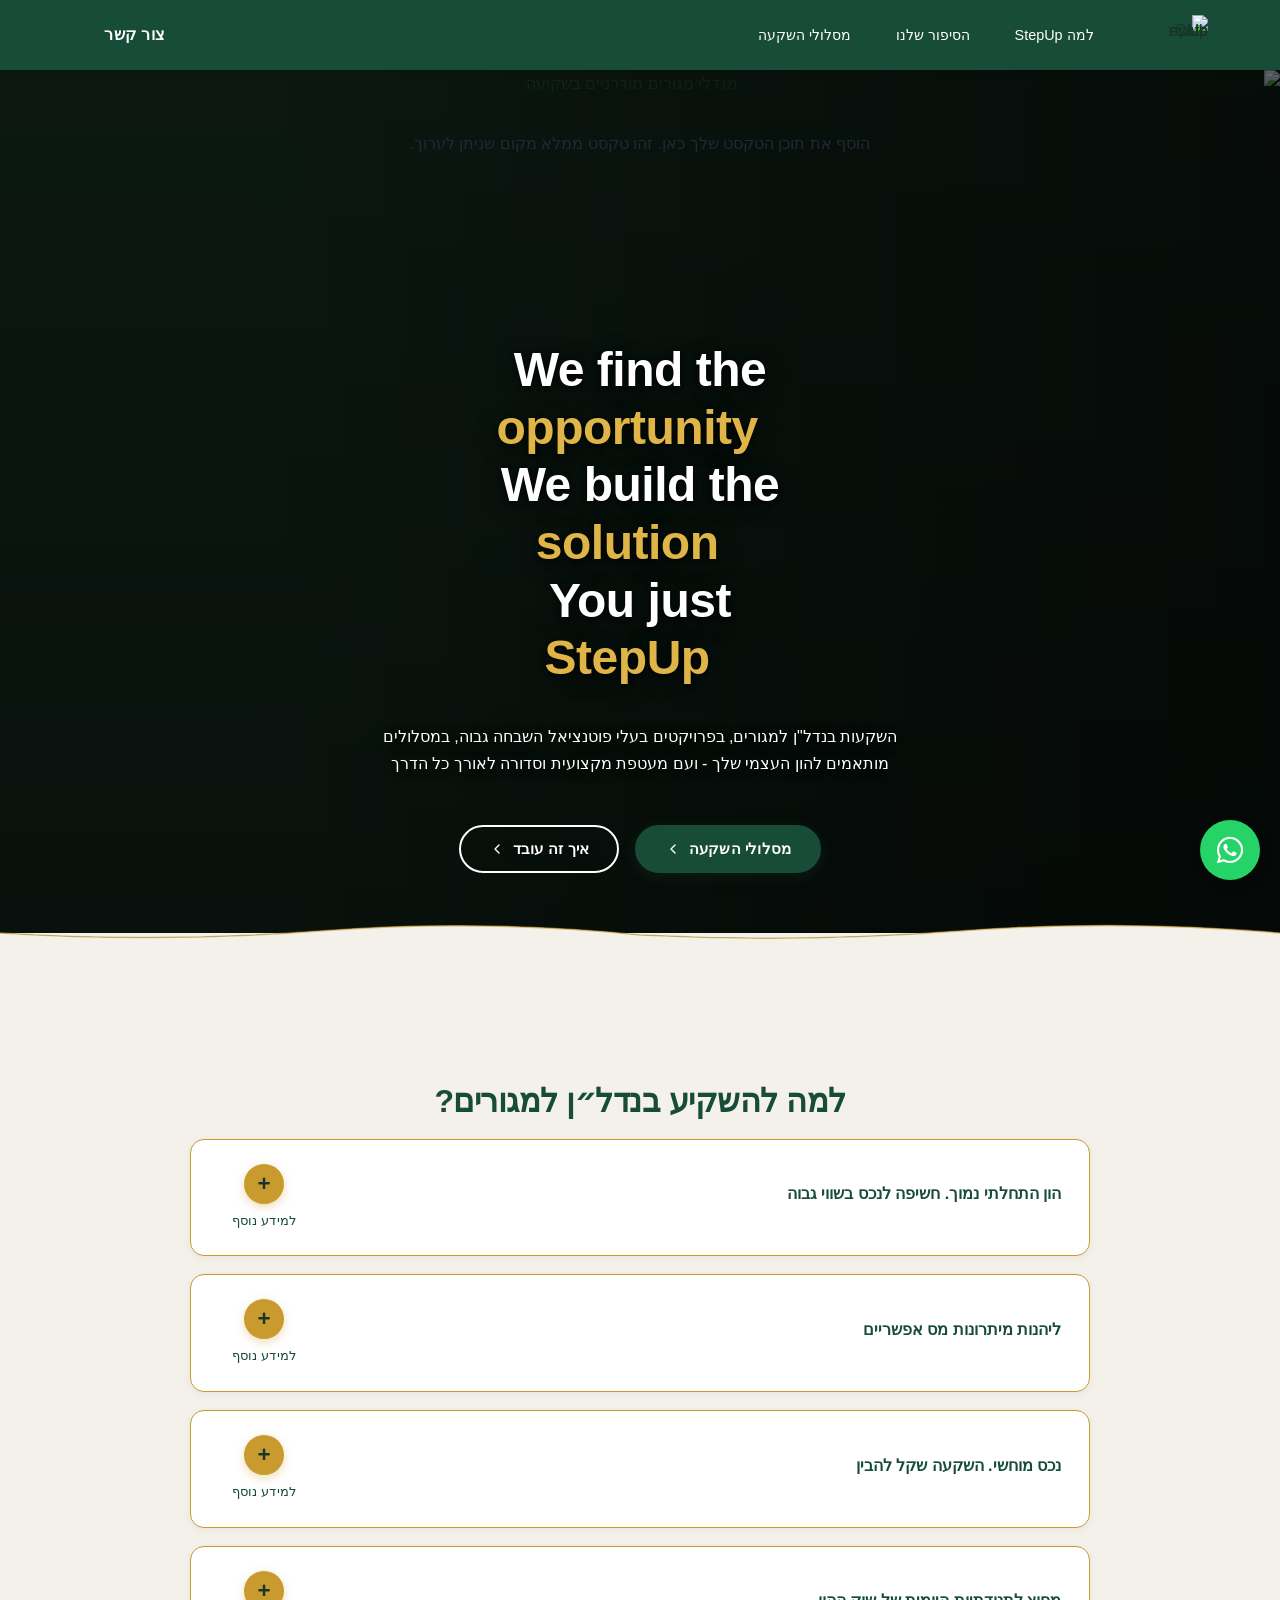
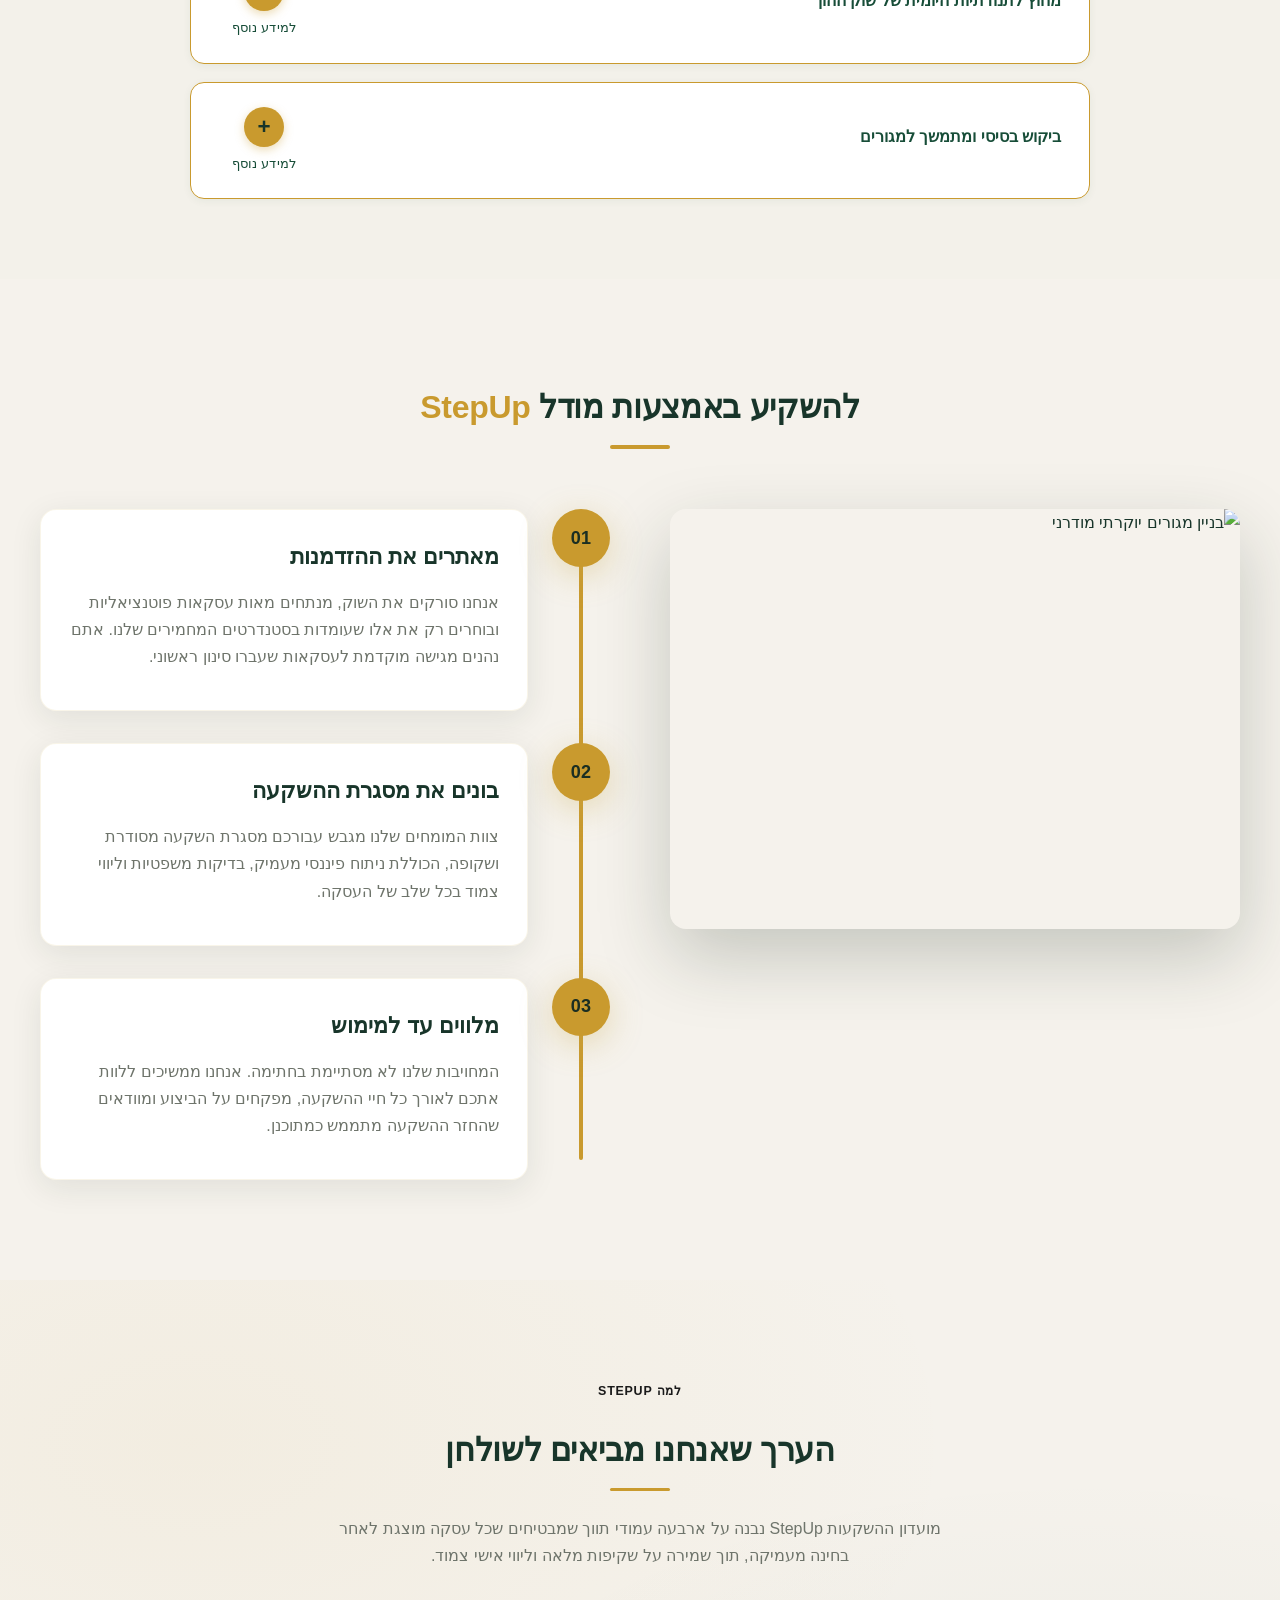
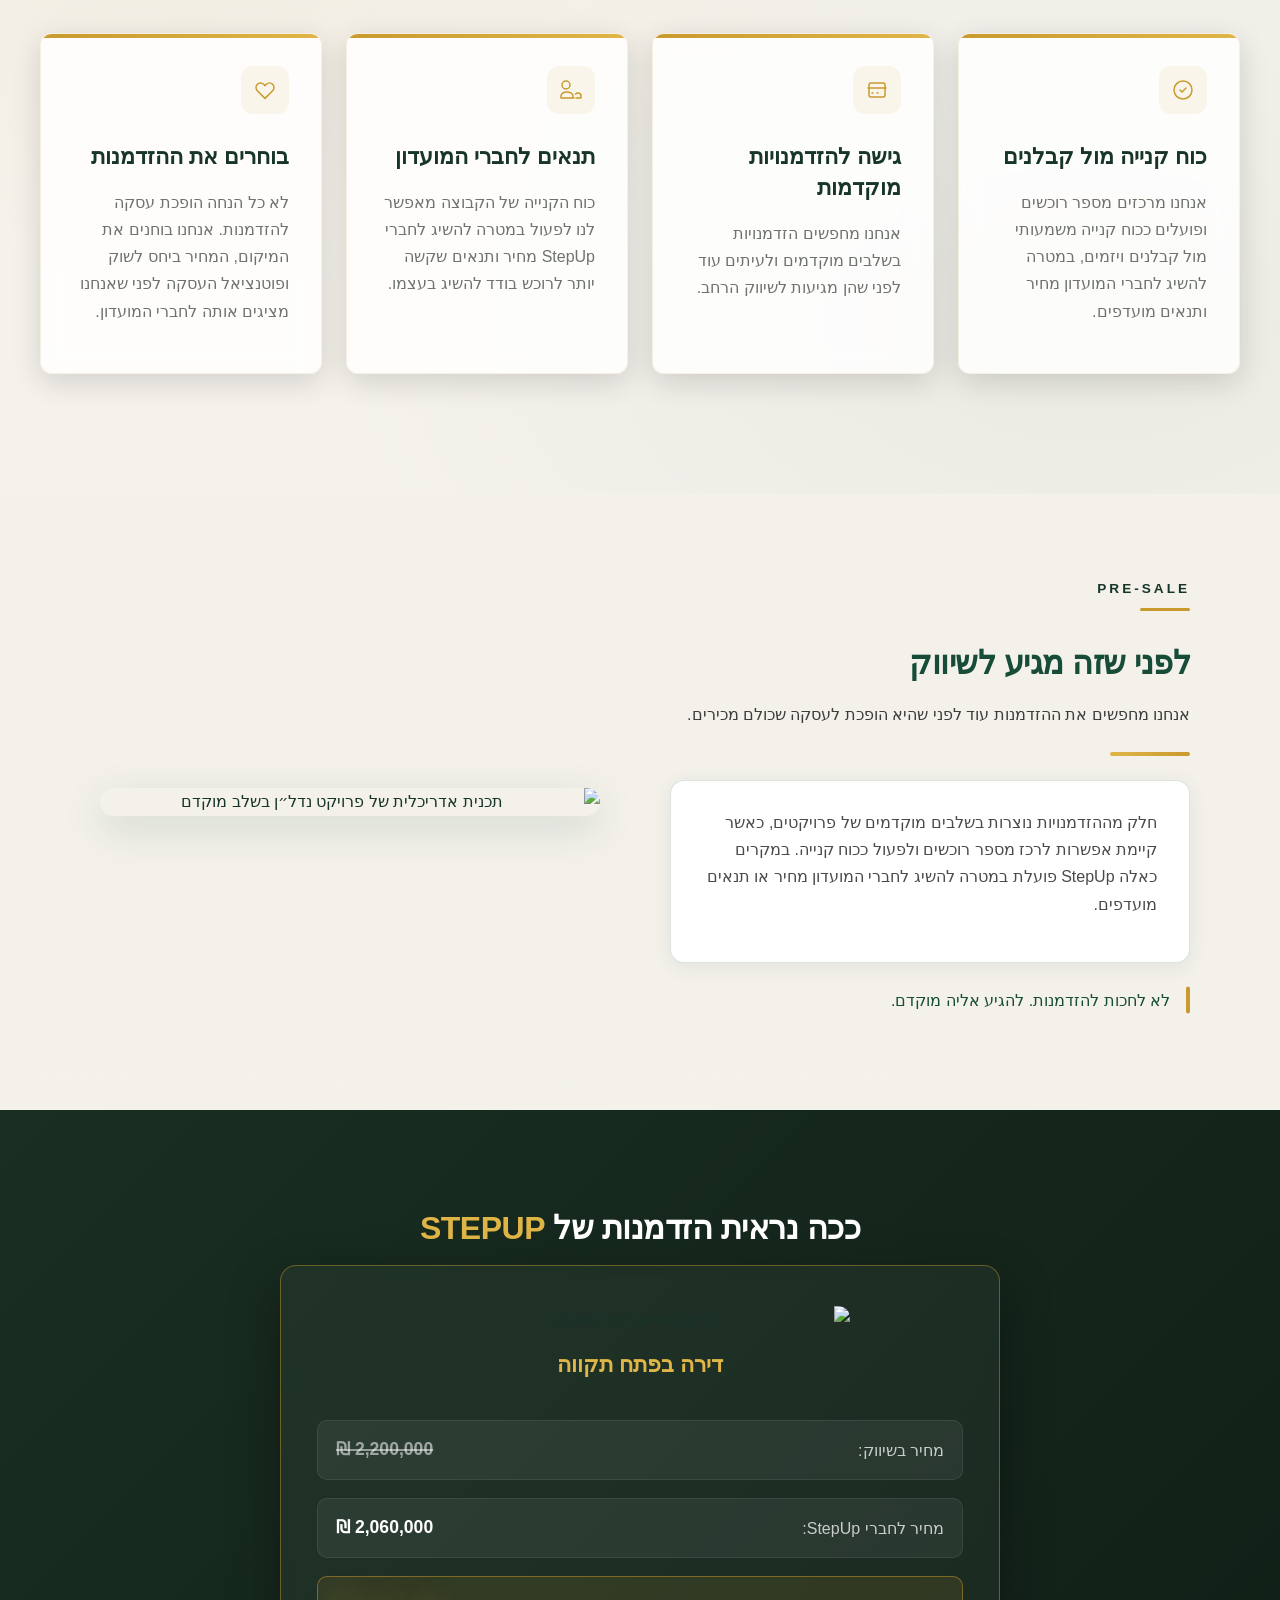
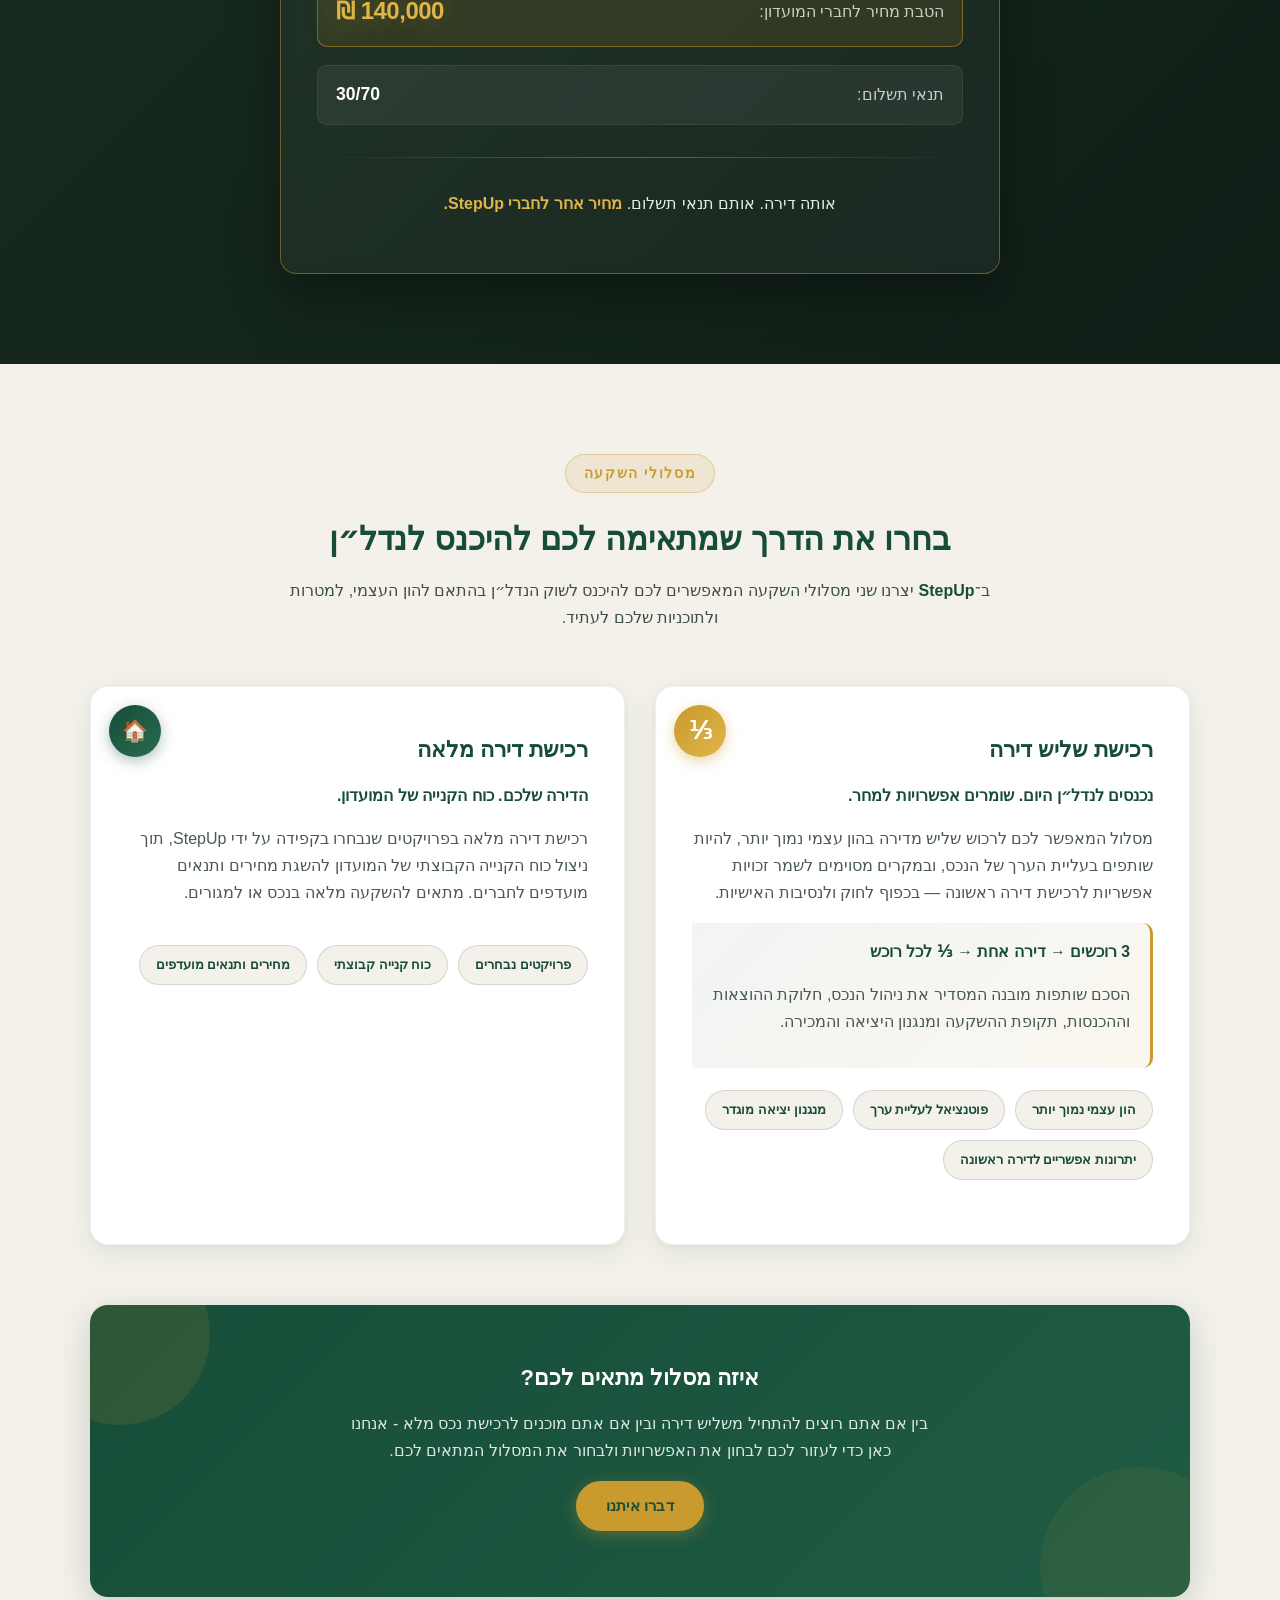
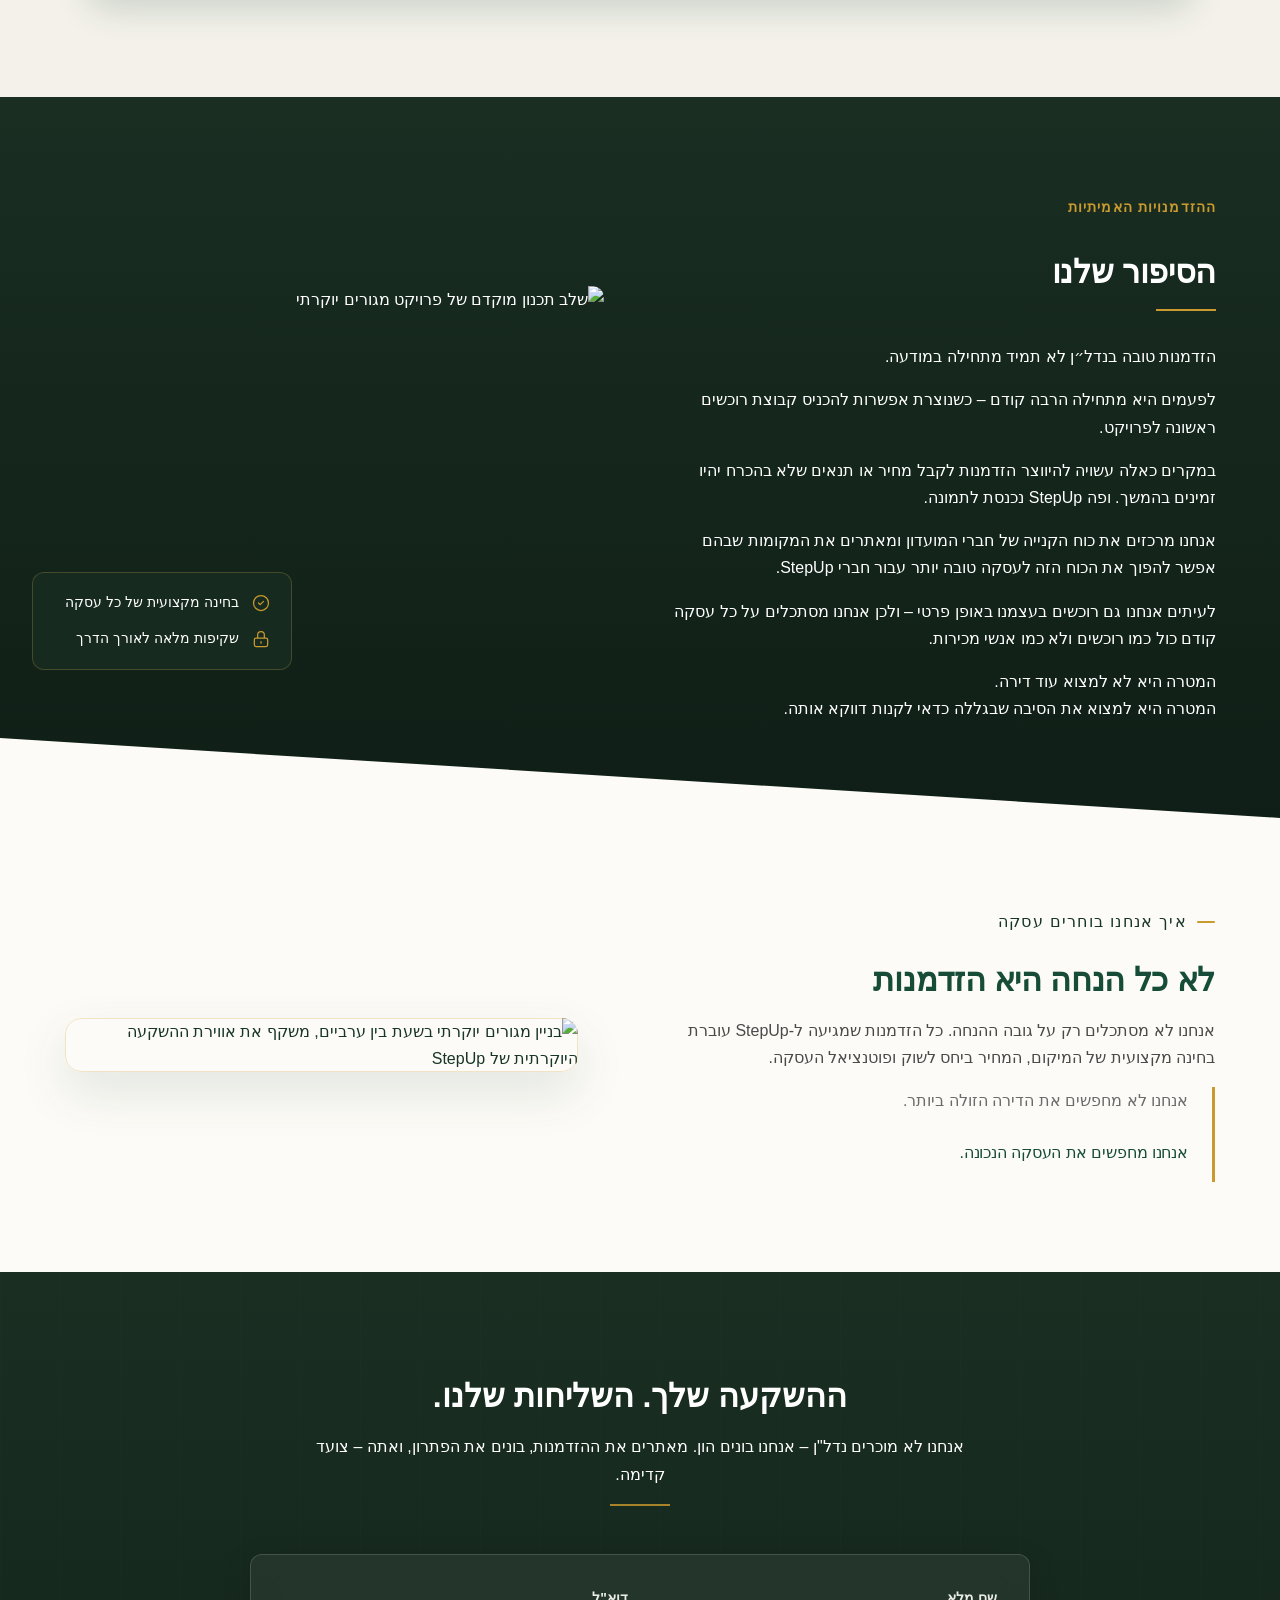
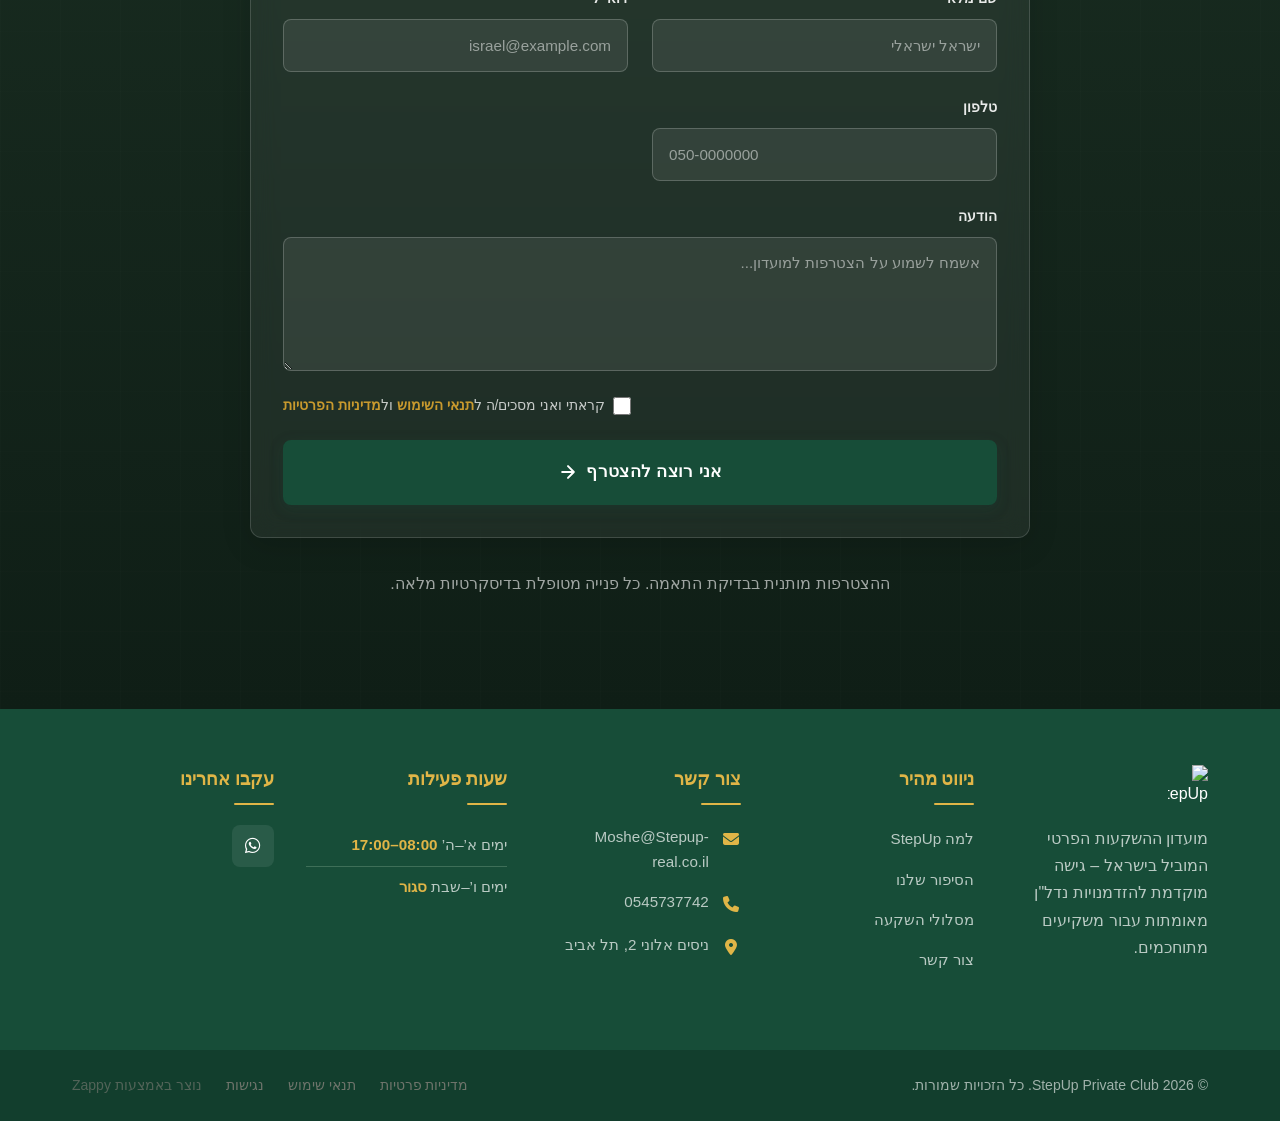
==== commit b871eaa1: "Background sync: Progressive GitHub Sync" ====
--- a/public/index.html
+++ b/public/index.html
@@ -1 +1 @@
-<!doctype html><html dir="rtl" lang="he"><head><meta charset="UTF-8"><meta content="width=device-width,initial-scale=1" name="viewport"><meta content="index, follow" name="robots"><title>השקעת נדל״ן משתלמת — StepUp Private Club</title><meta content="מועדון השקעות נדל״ן אקסקלוסיבי המציע גישה מוקדמת לעסקאות מניבות בישראל. אנו בודקים כל עסקה בקפדנות כדי שתשקיעו בביטחון מלא. ההשקעה שלכם, השליחות שלנו." name="description"><meta content="מועדון השקעות נדל״ן, Real Estate Investment Club, השקעות נדל״ן בישראל, מפגשי נדל״ן, הזדמנויות השקעה אקסקלוסיביות" name="keywords"><link href="/assets/favicon.ico" rel="icon" type="image/x-icon"><link href="/assets/favicon-16x16.png" rel="icon" type="image/png" sizes="16x16"><link href="/assets/favicon-32x32.png" rel="icon" type="image/png" sizes="32x32"><link href="/assets/favicon-48x48.png" rel="icon" type="image/png" sizes="48x48"><link href="/assets/favicon-192x192.png" rel="icon" type="image/png" sizes="192x192"><link href="/assets/favicon-512x512.png" rel="icon" type="image/png" sizes="512x512"><link href="/assets/apple-touch-icon.png" rel="apple-touch-icon"><script>!function(){"use strict";var t="9ecba034-7754-4363-b43b-f8e9e8eeff29",e="https://api.zappy5.com/api/analytics/track",a=18e5,n=2592e6,o=!0,i=!0,r=!0;var s=function(){var e="zappy_visitor_"+t,a=null;try{if(a=localStorage.getItem(e)){var o=JSON.parse(a),i=Date.now();if(i-o.created<n)return o.lastSeen=i,localStorage.setItem(e,JSON.stringify(o)),o.id}}catch(t){console.warn("Zappy Analytics: LocalStorage not available")}var r="zv_"+Date.now()+"_"+Math.random().toString(36).substr(2,9);try{localStorage.setItem(e,JSON.stringify({id:r,created:Date.now(),lastSeen:Date.now()}))}catch(t){}return r}(),c=function(){var e="zappy_session_"+t,n=null;try{if(n=sessionStorage.getItem(e)){var o=JSON.parse(n),i=Date.now();if(i-o.timestamp<a)return o.timestamp=i,sessionStorage.setItem(e,JSON.stringify(o)),o.id}}catch(t){console.warn("Zappy Analytics: SessionStorage not available")}var r="zs_"+Date.now()+"_"+Math.random().toString(36).substr(2,9);try{sessionStorage.setItem(e,JSON.stringify({id:r,timestamp:Date.now()}))}catch(t){}return r}();function l(a,n){n=n||{};var o={website_id:t,event_type:a,page_path:window.location.pathname,referrer:document.referrer||"direct",visitor_id:s,session_id:c,metadata:n};if(navigator.sendBeacon){var i=new Blob([JSON.stringify(o)],{type:"application/json"});navigator.sendBeacon(e,i)}else fetch(e,{method:"POST",headers:{"Content-Type":"application/json"},body:JSON.stringify(o),keepalive:!0}).catch(function(t){console.warn("Zappy Analytics: Failed to track event",t)})}o&&l("pageview",{title:document.title,url:window.location.href}),i&&document.addEventListener("click",function(t){var e=t.target;if("BUTTON"===e.tagName||e.closest("button")){var a="BUTTON"===e.tagName?e:e.closest("button");l("click",{element:"button",text:a.textContent.trim().substring(0,100),id:a.id||null,class:a.className||null})}else if("A"===e.tagName||e.closest("a")){var n="A"===e.tagName?e:e.closest("a");l("navigation",{element:"link",text:n.textContent.trim().substring(0,100),href:n.href,external:n.hostname!==window.location.hostname})}},!0),r&&document.addEventListener("submit",function(t){var e=t.target;l("form_submit",{form_id:e.id||null,form_name:e.name||null,form_action:e.action||null,form_method:e.method||"GET"})},!0);var m=Date.now();window.addEventListener("beforeunload",function(){l("page_unload",{time_on_page:Math.floor((Date.now()-m)/1e3),page_path:window.location.pathname})}),window.zappyAnalytics={track:l,getVisitorId:function(){return s},getSessionId:function(){return c}}}()</script><script>!function(){"use strict";if(!window.zappyFireMarketingEvent){var t={begin_checkout:"checkout_started",purchase:"checkout_complete",add_to_cart:"add_to_cart",view_product:"view_product"},e={whatsapp_click:{ga4:"contact",meta:"Contact",gtm:"whatsapp_click",ecom:!1},phone_click:{ga4:"contact",meta:"Contact",gtm:"phone_click",ecom:!1},contact_form_submitted:{ga4:"generate_lead",meta:"Lead",gtm:"contact_form_submitted",ecom:!1},checkout_started:{ga4:"begin_checkout",meta:"InitiateCheckout",gtm:"begin_checkout",ecom:!0},checkout_complete:{ga4:"purchase",meta:"Purchase",gtm:"purchase",ecom:!0},product_inquiry:{ga4:"generate_lead",meta:"Lead",gtm:"product_inquiry",ecom:!1},add_to_cart:{ga4:"add_to_cart",meta:"AddToCart",gtm:"add_to_cart",ecom:!0},view_product:{ga4:"view_item",meta:"ViewContent",gtm:"view_item",ecom:!0}};window.zappyFlushPendingMetaEvents=l,window.zappyFireMarketingEvent=function(r,n,o){try{o=o||{};var p=t[r]||r,d=e[p];if(!d)return;(n=n||{}).pagePath||n.page_path||(n.pagePath=a());var l="",m=!1,s=!1;if("checkout_complete"===p&&(m=!(!(l=String(n.orderId||n.order_id||n.transaction_id||""))||!function(t){if(!t)return!1;try{return"1"===window.sessionStorage.getItem(c(t))}catch(t){return!1}}(l)),s=!(!l||!u(l)),m&&s))return;if(!o.skipFirstParty&&!m)try{window.zappyAnalytics&&"function"==typeof window.zappyAnalytics.track&&window.zappyAnalytics.track(p,n)}catch(t){}if(!m){try{if(window.dataLayer=window.dataLayer||[],d.ecom){var _=i(p,n),h={};_.transaction_id&&(h.transaction_id=_.transaction_id),null!=_.value&&(h.value=_.value),_.currency&&(h.currency=_.currency),_.items&&(h.items=_.items),window.dataLayer.push({ecommerce:null}),window.dataLayer.push({event:d.gtm,ecommerce:h}),"checkout_complete"!==p&&"checkout_started"!==p||(window.dataLayer.push({ecommerce:null}),window.dataLayer.push({event:p,ecommerce:h}))}else{var w={event:d.gtm};for(var f in n)Object.prototype.hasOwnProperty.call(n,f)&&(w[f]=n[f]);window.dataLayer.push(w)}}catch(t){}l&&function(t){if(t)try{window.sessionStorage.setItem(c(t),"1")}catch(t){}}(l)}}catch(t){}};var r=Object.create(null);document.addEventListener("click",function(t){try{var e=t.target;if(!e)return;var r=s(e,".whatsapp-float, a.whatsapp-float, [data-zappy-whatsapp]"),n=function(t){for(var e=t;e&&e!==document;){if("A"===e.tagName)return e;e=e.parentElement}return null}(e),i=n&&n.href||"";if(r||n&&function(t){if(!t)return!1;var e=String(t).toLowerCase();return-1!==e.indexOf("wa.me/")||-1!==e.indexOf("api.whatsapp.com")||-1!==e.indexOf("whatsapp.com/send")||0===e.indexOf("whatsapp:")}(i)){if(!m("wa:"+i)){var c=r?"float":"link";window.zappyFireMarketingEvent("whatsapp_click",{source:c,href:i||null,pagePath:a()})}return}var o=s(e,".phone-header-btn, .nav-phone-btn, .call-btn, [data-zappy-phone]"),u="";if(n&&n.href&&0===String(n.href).toLowerCase().indexOf("tel:")?u=n.href:o&&o.href&&0===String(o.href).toLowerCase().indexOf("tel:")&&(u=o.href),o||u){var p="";return u&&(p=String(u).replace(/^tel:/i,"").trim()),void(m("tel:"+(p||o&&o.id||"btn"))||window.zappyFireMarketingEvent("phone_click",{source:o?"button":"link",phone:p||null,href:u||null,pagePath:a()}))}}catch(t){}},!0)}function a(){try{if(window.ZAPPY_CONFIG&&window.ZAPPY_CONFIG.currentPagePath)return window.ZAPPY_CONFIG.currentPagePath}catch(t){}try{return window.location.pathname||"/"}catch(t){return"/"}}function n(t){var e=(t=t||{}).items||t.cartItems||t.cart_items||t.lineItems||[];Array.isArray(e)||(e=[]);for(var r=[],a=0;a<e.length;a++){var n=e[a];if(n&&"object"==typeof n){var i=String(n.item_id||n.productId||n.product_id||n.id||"").trim(),c=String(n.item_name||n.productName||n.product_name||n.name||"").trim(),o=parseFloat(null!=n.price?n.price:null!=n.unitPrice?n.unitPrice:0)||0,u=Math.max(1,parseInt(null!=n.quantity?n.quantity:null!=n.qty?n.qty:1,10)||1);(i||c)&&r.push({item_id:i||c,item_name:c||i,price:o,quantity:u})}}return r}function i(t,e){var r=n(e=e||{}),i=parseFloat(null!=e.value?e.value:null!=e.total?e.total:0)||0,c=String(e.currency||"USD").toUpperCase();if("checkout_complete"===t)return{transaction_id:String(e.transaction_id||e.orderId||e.order_id||e.orderNumber||"")||void 0,value:i,currency:c,items:r};if("checkout_started"===t)return{value:i,currency:c,items:r};if("add_to_cart"===t){var o=r.length?r:[{item_id:String(e.productId||e.product_id||""),item_name:String(e.productName||e.product_name||""),price:parseFloat(null!=e.value?e.value:null!=e.price?e.price:0)||0,quantity:parseInt(null!=e.quantity?e.quantity:1,10)||1}].filter(function(t){return t.item_id||t.item_name});return{value:i||(o[0]?o[0].price*o[0].quantity:0),currency:c,items:o}}if("view_product"===t){var u=r.length?r:[{item_id:String(e.productId||e.product_id||""),item_name:String(e.productName||e.product_name||""),price:parseFloat(null!=e.price?e.price:null!=e.value?e.value:0)||0,quantity:1}].filter(function(t){return t.item_id||t.item_name});return{currency:c,value:i||(u[0]?u[0].price:0),items:u}}return"whatsapp_click"===t||"phone_click"===t?{method:"whatsapp_click"===t?"whatsapp":"phone",page_path:e.pagePath||a()}:"contact_form_submitted"===t||"product_inquiry"===t?{page_path:e.pagePath||a()}:e}function c(t){return"zappy_purchase_fired_"+String(t||"")}function o(t){return"zappy_purchase_meta_fired_"+String(t||"")}function u(t){if(!t)return!1;try{return"1"===window.sessionStorage.getItem(o(t))}catch(t){return!1}}function p(t){if(t)try{window.sessionStorage.setItem(o(t),"1")}catch(t){}}function d(){try{return Array.isArray(window.__zappyPendingMetaEvents)||(window.__zappyPendingMetaEvents=[]),window.__zappyPendingMetaEvents}catch(t){return[]}}function l(){if("function"==typeof window.fbq){var t=d().slice();try{window.__zappyPendingMetaEvents=[]}catch(t){}for(var e=0;e<t.length;e++){var r=t[e];if(r&&r.eventName&&(!r.orderId||!u(r.orderId)))try{window.fbq("track",r.eventName,r.params||{}),r.orderId&&p(r.orderId)}catch(t){}}}}function m(t){var e=Date.now();return!!(r[t]&&e-r[t]<800)||(r[t]=e,!1)}function s(t,e){return t&&t.closest?t.closest(e):null}}()</script><meta content="השקעת נדל״ן משתלמת — StepUp Private Club" property="og:title"><meta content="מועדון השקעות נדל״ן אקסקלוסיבי המציע גישה מוקדמת לעסקאות מניבות בישראל. אנו בודקים כל עסקה בקפדנות כדי שתשקיעו בביטחון מלא. ההשקעה שלכם, השליחות שלנו." property="og:description"><meta content="summary_large_image" name="twitter:card"><meta content="השקעת נדל״ן משתלמת — StepUp Private Club" name="twitter:title"><meta content="מועדון השקעות נדל״ן אקסקלוסיבי המציע גישה מוקדמת לעסקאות מניבות בישראל. אנו בודקים כל עסקה בקפדנות כדי שתשקיעו בביטחון מלא. ההשקעה שלכם, השליחות שלנו." name="twitter:description"><script type="application/ld+json">{"@context":"https://schema.org","@graph":[{"@type":"LocalBusiness","@id":"https://stepup-real.co.il#organization","name":"StepUp Private Club","url":"https://stepup-real.co.il","description":"StepUp Private Club is an exclusive real estate investment club that bridges entrepreneurs, contractors, and investors in Israel. The brand positions itself as a trusted gatekeeper — professionally vetting deals before presenting them to club members, with a strong emphasis on transparency, responsibility, and long-term relationships. The tone is prestigious, professional, and trustworthy, with a mission-driven identity ('Your Investment. Our Mission.'). The brand targets sophisticated investors seeking early-stage access to curated real estate opportunities, including fractional ownership, full apartment purchases, and pre-sale deals. The visual identity uses deep forest green (#1f4d3a) and warm gold (#c59b3d), evoking exclusivity, wealth, and reliability.","address":{"@type":"PostalAddress","streetAddress":"ניסים אלוני 2, תל אביב"},"contactPoint":[{"@type":"ContactPoint","contactType":"customer service","email":"Moshe@Stepup-real.co.il","telephone":"0545737742"}]},{"@type":"WebSite","@id":"https://stepup-real.co.il#website","url":"https://stepup-real.co.il","name":"StepUp Private Club","publisher":{"@id":"https://stepup-real.co.il#organization"}},{"@type":"ContactPage","@id":"https://stepup-real.co.il#contactpage","url":"https://stepup-real.co.il","name":"השקעת נדל״ן משתלמת — StepUp Private Club","mainEntity":{"@id":"https://stepup-real.co.il#organization"},"potentialAction":{"@type":"CommunicateAction","target":{"@type":"EntryPoint","urlTemplate":"https://stepup-real.co.il/api/email/contact-form","actionPlatform":["http/method=POST"],"contentType":"application/json"},"instrument":[{"@type":"PropertyValue","name":"name","propertyID":"text","valueRequired":true,"description":"ישראל ישראלי"},{"@type":"PropertyValue","name":"email","propertyID":"email","valueRequired":true,"description":"israel@example.com"},{"@type":"PropertyValue","name":"phone","propertyID":"tel","valueRequired":true,"description":"050-0000000"},{"@type":"PropertyValue","name":"message","propertyID":"textarea","valueRequired":false,"description":"אשמח לשמוע על הצטרפות למועדון..."},{"@type":"PropertyValue","name":"privacy_consent","propertyID":"checkbox","valueRequired":true}]}}]}</script><meta content="website" property="og:type"><meta content="he_IL" property="og:locale"><style>.skip-link{position:absolute;top:0;left:0;transform:translateY(-200%);padding:12px 18px;background:var(--bg-dark,#1a1a1a);color:var(--text-light,#fff);font-weight:600;border-radius:0 0 8px 0;z-index:10000}.skip-link:focus{transform:none;outline:2px solid var(--ring,#fff);outline-offset:2px}:focus-visible{outline:2px solid var(--ring,currentColor);outline-offset:3px}</style><link href="/assets/favicon.ico" rel="icon" type="image/x-icon"><link href="/assets/favicon-16x16.png" rel="icon" type="image/png" sizes="16x16"><link href="/assets/favicon-32x32.png" rel="icon" type="image/png" sizes="32x32"><link href="/assets/favicon-48x48.png" rel="icon" type="image/png" sizes="48x48"><link href="/assets/favicon-192x192.png" rel="icon" type="image/png" sizes="192x192"><link href="/assets/favicon-512x512.png" rel="icon" type="image/png" sizes="512x512"><link href="/assets/apple-touch-icon.png" rel="apple-touch-icon"><link href="https://cdn.jsdelivr.net/npm/vanilla-cookieconsent@3/dist/cookieconsent.css" rel="stylesheet"><style data-zappy-section-v2-css="true">.index-stats-section{position:relative;background-color:var(--bg-light);color:var(--text-dark);padding:80px 16px;overflow:hidden;direction:rtl}.index-stats-section .index-stats-container{max-width:1200px;margin:0 auto;position:relative;z-index:10}.index-stats-section .index-stats-pillars-grid{display:grid;grid-template-columns:repeat(3,1fr);gap:24px;margin-bottom:48px}.index-stats-section .index-stats-pillar-card{position:relative;background-color:#fff;border-radius:12px;padding:32px 28px;box-shadow:0 8px 32px rgba(26,46,34,.09);transition:transform .3s ease,box-shadow .3s ease;display:flex;flex-direction:column;align-items:flex-start;overflow:hidden}.index-stats-section .index-stats-pillar-card:hover{transform:translateY(-6px);box-shadow:0 16px 48px rgba(26,46,34,.14)}.index-stats-section .index-stats-pillar-card::before{content:'';position:absolute;top:0;right:0;left:0;height:4px;background:linear-gradient(90deg,var(--secondary),var(--accent));border-radius:0 0 4px 4px}.index-stats-section .index-stats-card-number{position:absolute;top:24px;left:28px;font-size:1.2rem;font-weight:700;color:var(--border-light);letter-spacing:.05em;line-height:1}.index-stats-section .index-stats-icon-badge{display:flex;align-items:center;justify-content:center;width:56px;height:56px;border-radius:50%;background-color:rgba(23,77,56,.08);color:var(--primary);margin-bottom:20px}.index-stats-section .index-stats-card-content h3{font-size:1.375rem;font-weight:600;line-height:1.4;margin-bottom:12px;color:var(--text-dark)}.index-stats-section .index-stats-card-content p{font-size:16px;line-height:1.7;color:var(--text-muted);margin:0}.index-stats-section .index-stats-gold-divider{width:100%;height:1px;background:linear-gradient(90deg,transparent,var(--secondary),transparent);margin:48px 0}.index-stats-section .index-stats-testimonials-grid{display:grid;grid-template-columns:repeat(3,1fr);gap:24px}.index-stats-section .index-stats-quote-card{position:relative;background-color:transparent;border:1px solid var(--border-light);border-radius:12px;padding:32px 28px;transition:border-color .3s ease,background-color .3s ease}.index-stats-section .index-stats-quote-card:hover{border-color:var(--secondary);background-color:#fff;box-shadow:0 8px 32px rgba(26,46,34,.06)}.index-stats-section .index-stats-quote-mark{font-size:4rem;line-height:1;color:var(--secondary);opacity:.4;margin-bottom:12px;font-family:Georgia,serif;pointer-events:none;user-select:none}.index-stats-section .index-stats-quote-card blockquote{margin:0}.index-stats-section .index-stats-quote-card blockquote p{font-size:16px;line-height:1.7;color:var(--text-dark);margin-bottom:20px;font-style:italic}.index-stats-section .index-stats-quote-card figcaption{display:flex;flex-direction:column;gap:4px;border-top:1px solid var(--border-light);padding-top:16px}.index-stats-section .index-stats-author{font-size:1rem;font-weight:700;color:var(--text-dark);line-height:1.4}.index-stats-section .index-stats-role{font-size:.875rem;color:var(--text-muted);line-height:1.6}.index-stats-section .index-stats-supporting-img{position:absolute;bottom:20px;left:-40px;width:280px;height:auto;border-radius:16px;box-shadow:0 16px 48px rgba(26,46,34,.18);z-index:1;pointer-events:none;opacity:.85;filter:saturate(.9)}@media (max-width:1024px){.index-stats-section .index-stats-pillars-grid,.index-stats-section .index-stats-testimonials-grid{grid-template-columns:repeat(2,1fr)}.index-stats-section .index-stats-supporting-img{width:220px;left:-30px;bottom:40px;opacity:.6}}@media (max-width:768px){.index-stats-section{padding:60px 16px}.index-stats-section .index-stats-pillars-grid,.index-stats-section .index-stats-testimonials-grid{grid-template-columns:1fr!important;gap:20px}.index-stats-section .index-stats-pillar-card{padding:24px 20px}.index-stats-section .index-stats-card-number{top:20px;left:20px;font-size:1rem}.index-stats-section .index-stats-icon-badge{width:48px;height:48px;margin-bottom:16px}.index-stats-section .index-stats-gold-divider{margin:32px 0}.index-stats-section .index-stats-quote-card{padding:24px 20px}.index-stats-section .index-stats-quote-mark{font-size:3rem}.index-stats-section .index-stats-supporting-img{display:none}}@media (max-width:480px){.index-stats-section{padding:48px 12px}.index-stats-section .index-stats-pillar-card,.index-stats-section .index-stats-quote-card{padding:20px 16px}.index-stats-section .index-stats-card-content h3{font-size:1.2rem}}</style><style data-zappy-section-v2-css="true">.home-layout-section{background-color:#f5f2ec;background-image:none;color:var(--text-dark);padding:80px 24px;position:relative;overflow:hidden;direction:rtl}.home-layout-section__container{max-width:1200px;margin:0 auto;position:relative;z-index:2}.home-layout-section__header{text-align:center;margin-bottom:60px}.home-layout-section__title{font-size:2rem;font-weight:700;letter-spacing:-.01em;line-height:1.2;color:var(--text-dark);margin-bottom:20px;text-align:center;max-width:none!important}.home-layout-section__title-accent{color:var(--secondary)}.home-layout-section__gold-divider{width:60px;height:4px;background-color:var(--secondary);border-radius:100px;margin:0 auto}.home-layout-section__content-grid{display:flex;flex-direction:column;gap:60px;align-items:center}.home-layout-section__image-wrapper{position:relative;width:100%;max-width:600px;margin:0 auto;border-radius:16px;box-shadow:0 28px 72px rgba(26,46,34,.22);overflow:hidden;flex-shrink:0;align-self:stretch;height:100%;min-height:420px}.home-layout-section__image-wrapper img{display:block;width:100%;height:100%;object-fit:cover;border-radius:16px;object-position:center}.home-layout-section__experience-badge{position:absolute;bottom:24px;right:24px;background:rgba(26,46,34,.75);backdrop-filter:blur(12px);-webkit-backdrop-filter:blur(12px);border:1px solid rgba(201,168,76,.4);border-radius:100px;padding:12px 20px;display:flex;align-items:center;gap:10px;color:var(--text-light);z-index:5;pointer-events:none}.home-layout-section__experience-badge-icon{display:flex;align-items:center;justify-content:center;width:24px;height:24px;color:var(--accent)}.home-layout-section__experience-badge-icon svg{width:20px;height:20px}.home-layout-section__experience-badge-text{font-size:.875rem;font-weight:600;line-height:1.4;white-space:nowrap}.home-layout-section__steps-wrapper{width:100%;max-width:600px;margin:0 auto}.home-layout-section__steps-list{list-style:none;padding:0;margin:0;position:relative;display:flex;flex-direction:column;gap:32px}.home-layout-section__steps-list::before{content:'';position:absolute;top:20px;bottom:20px;right:27px;width:4px;background-color:var(--secondary);border-radius:100px;z-index:0}.home-layout-section__step-item{display:flex;align-items:flex-start;gap:24px;position:relative;z-index:1;flex-direction:row}.home-layout-section__step-marker{flex-shrink:0;width:58px;height:58px;background-color:var(--secondary);border-radius:50%;display:flex;align-items:center;justify-content:center;box-shadow:0 8px 32px rgba(201,168,76,.35);position:relative;z-index:2}.home-layout-section__step-number{font-size:1.125rem;font-weight:700;color:#1a2e22;letter-spacing:.02em}.home-layout-section__step-card{flex:1;background:#fff;border-radius:16px;box-shadow:0 8px 32px rgba(26,46,34,.09);padding:24px 28px;border:1px solid rgba(201,168,76,.12);transition:transform .2s ease,box-shadow .2s ease}.home-layout-section__step-card:hover{transform:translateY(-4px);box-shadow:0 16px 48px rgba(26,46,34,.14)}.home-layout-section__step-title{font-size:1.25rem;font-weight:700;line-height:1.3;color:var(--text-dark);margin-bottom:8px;text-align:right}.home-layout-section__step-text{font-size:1rem;font-weight:400;line-height:1.7;color:var(--text-muted);margin:0;text-align:right}@media (min-width:768px){.home-layout-section{padding:100px 40px}.home-layout-section__content-grid{flex-direction:row;align-items:stretch;gap:60px}.home-layout-section__image-wrapper{flex:1;max-width:50%;margin:0}.home-layout-section__steps-wrapper{flex:1;max-width:50%;margin:0}.home-layout-section__steps-list::before{right:27px;top:20px;bottom:20px}}@media (max-width:767px){.home-layout-section{padding:60px 16px}.home-layout-section__header{margin-bottom:40px}.home-layout-section__title{font-size:1.75rem}.home-layout-section__content-grid{gap:40px}.home-layout-section__steps-list{gap:24px}.home-layout-section__steps-list::before{right:21px;top:16px;bottom:16px}.home-layout-section__step-item{gap:16px}.home-layout-section__step-marker{width:44px;height:44px}.home-layout-section__step-number{font-size:1rem}.home-layout-section__step-card{padding:16px 20px;border-radius:12px}.home-layout-section__step-title{font-size:1.125rem}.home-layout-section__experience-badge{bottom:16px;right:16px;padding:10px 16px}.home-layout-section__experience-badge-text{font-size:.75rem}}</style><style id="zappy-critical-above-fold-css">html{box-sizing:border-box;-webkit-text-size-adjust:100%}*,::after,::before{box-sizing:inherit}body{margin:0;min-width:320px;overflow-x:clip}img,svg,video{max-width:100%;height:auto}main{display:block}.container{width:min(100% - 32px,1200px);margin-inline:auto}.navbar,header .navbar,header[role=banner],nav.navbar{position:relative;z-index:1000;width:100%}.nav-container,.navbar .container{display:flex;align-items:center;justify-content:space-between;min-height:64px}.logo,.logo-link img{display:block;width:35px;height:35px;object-fit:contain}#navMenu,.nav-menu{list-style:none;margin:0;padding:0}#navMenu a,.nav-menu a,.navbar .nav-links a,.navbar a{color:inherit;text-decoration:none}#navMenu .sub-menu,.nav-menu .sub-menu,.navbar .sub-menu{display:none}.fa,.fa-brands,.fa-regular,.fa-solid,.fab,.far,.fas{display:inline-block;min-width:1em;text-align:center}html:not(#zappy-noop) .navbar:has(.nav-ecommerce-icons)>.phone-header-btn,html:not(#zappy-noop)[data-zappy-site-type=ecommerce] .phone-header-btn{display:none!important;visibility:hidden!important;width:0!important;height:0!important;pointer-events:none!important}.zappy-preview-empty-store-cta{display:none!important;visibility:hidden!important;height:0!important;max-height:0!important;overflow:hidden!important;margin:0!important;padding:0!important;border:0!important;box-shadow:none!important}.zappy-catalog-menu{background:var(--surface-color,var(--surface,linear-gradient(135deg,#f8f9fa 0,#fff 100%)));border-bottom:1px solid var(--border-color,#e5e7eb);padding:0;position:sticky;top:0;z-index:90}.zappy-catalog-menu.rtl,.zappy-catalog-menu[dir=rtl]{direction:rtl}.zappy-catalog-menu.ltr,.zappy-catalog-menu[dir=ltr]{direction:ltr}.catalog-menu-container{max-width:1440px;margin:0 auto;display:flex;align-items:center;gap:8px;padding:10px 24px;overflow:visible}.catalog-menu-categories,.catalog-menu-list{display:flex;align-items:center;gap:4px;flex-wrap:wrap;margin:0;padding:0;list-style:none}.catalog-menu-item{display:inline-flex;align-items:center;padding:8px 16px;font-size:14px;font-weight:500;color:var(--text-color,var(--text,#374151));text-decoration:none;border-radius:20px;white-space:nowrap}.catalog-menu-all{background:var(--primary-color,var(--primary,#111));color:var(--text-light,#fff)!important}.catalog-menu-parent{position:relative;display:inline-flex;align-items:center}.catalog-menu-trigger{display:inline-flex;align-items:center;gap:6px}.catalog-menu-chevron{flex-shrink:0}.catalog-menu-parent>.sub-menu{display:none!important;visibility:hidden!important;opacity:0!important;pointer-events:none!important}.hero-section,.index-hero-section,section[class*=hero]{position:relative;overflow:hidden}.hero-section,.index-hero-section{min-height:560px}section[data-hero-type*=fullscreen]{min-height:100vh}.hero-bg-image,.hero-bg-wrapper,section[class*=hero] [class*=hero-bg]{position:absolute;inset:0;width:100%;height:100%}.hero-bg-image img,.hero-bg-wrapper img,section[class*=hero] [data-hero-bg],section[class*=hero] img[data-hero-background=true]{width:100%!important;height:100%!important;object-fit:cover!important;display:block}.hero-content,section[class*=hero] .container{position:relative;z-index:2}@media(max-width:768px){:root{--header-height:72px;--total-header-height:72px;--zappy-mobile-menu-top:72px}html[data-zappy-site-type=ecommerce] body{padding-top:var(--total-header-height,72px)}html[data-zappy-site-type=ecommerce] body>.navbar:not(.zappy-catalog-menu),html[data-zappy-site-type=ecommerce] body>nav.navbar{position:fixed!important;top:0;left:0;right:0;z-index:100000;width:100%;margin-bottom:0}.zappy-catalog-menu{position:fixed;top:var(--header-height,72px);left:0;right:0;z-index:99999}.nav-container,.navbar .container{min-height:60px}#navMenu,.nav-menu{max-width:100vw;overflow-x:hidden}.hero-section,.index-hero-section,section[class*=hero],section[data-hero-type*=fullscreen]{min-height:100svh}.hero-bg-image,.hero-bg-wrapper,.hero-scrim{min-height:100svh}}:root{--nav-bg:#174D38}.navbar{background-color:#174d38!important}/* ZAPPY_ANNOUNCEMENT_HEADER_OFFSET_CSS_V3 */ :root{--zappy-header-stack-height:calc(var(--zappy-announcement-height, 40px) + var(--header-height, 72px))}body:has(.zappy-announcement-bar) .navbar:not(.zappy-catalog-menu):not(.mobile-search-panel),body:has(.zappy-announcement-bar) header.navbar,body:has(.zappy-announcement-bar) nav.navbar:not(.zappy-catalog-menu){top:var(--zappy-announcement-height,40px)!important}[data-zappy-content-align]{display:flex!important;flex-direction:column!important}[data-zappy-content-align^=top-]{justify-content:flex-start!important}[data-zappy-content-align^=center-],[data-zappy-content-align^=lower-],[data-zappy-content-align^=upper-]{justify-content:center!important}[data-zappy-content-align^=bottom-]{justify-content:flex-end!important}[data-zappy-content-align$="-left"],[data-zappy-content-align$="-mid-left"]{align-items:flex-start!important;text-align:start!important}[data-zappy-content-align$="-center"]{align-items:center!important;text-align:center!important}[data-zappy-content-align$="-mid-right"],[data-zappy-content-align$="-right"]{align-items:flex-end!important;text-align:end!important}[data-zappy-content-align] [data-zappy-align-target]{margin-left:auto;margin-right:auto}[data-zappy-content-align$="-center"] [data-zappy-align-target],[data-zappy-content-align$="-center"] [data-zappy-align-target]>*{text-align:center!important}</style><link href="/styles.css" rel="stylesheet"><script>window.ZAPPY_WEBSITE_ID="9ecba034-7754-4363-b43b-f8e9e8eeff29",window.ZAPPY_API_BASE="https://api.zappy5.com"</script><link href="/assets/site-image-index-hero-image-1.webp" rel="preload" as="image" fetchpriority="high"><style id="zappy-dropdown-submenu-styles">#navMenu li:has(.sub-menu),.nav-menu li:has(.sub-menu),.navbar li:has(.sub-menu),nav li:has(.sub-menu){position:relative}#navMenu .sub-menu,.nav-menu .sub-menu,.navbar .sub-menu,nav .sub-menu{display:block!important;position:absolute!important;top:100%;left:0;min-width:220px;border-radius:8px;box-shadow:0 8px 25px rgba(0,0,0,.15);padding:8px 0;opacity:0;visibility:hidden;transform:translateY(10px);transition:all .3s ease;z-index:1000;list-style:none;pointer-events:none}#navMenu li:hover>.sub-menu,.nav-menu li:hover>.sub-menu,.navbar li:hover>.sub-menu,nav li:hover>.sub-menu{opacity:1!important;visibility:visible!important;transform:translateY(0)!important;pointer-events:auto!important}.sub-menu li{list-style:none;margin:0;padding:0}.sub-menu a{display:block!important;padding:10px 16px!important;color:var(--text-dark,#333)!important;font-weight:500;text-decoration:none;white-space:nowrap;transition:background-color .2s}.sub-menu .zappy-nav-child>a{padding-left:28px!important;font-size:.9em!important;opacity:.85!important}[dir=rtl] .sub-menu .zappy-nav-child>a,html[lang=ar] .sub-menu .zappy-nav-child>a,html[lang=he] .sub-menu .zappy-nav-child>a{padding-left:10px!important;padding-right:28px!important}.sub-menu .zappy-nav-parent>a{font-weight:600!important}.sub-menu a:hover{background-color:#f5f5f5}[dir=rtl] .nav-menu .sub-menu,[dir=rtl] .navbar .sub-menu,[dir=rtl] nav .sub-menu,html[lang=ar] .nav-menu .sub-menu,html[lang=ar] .navbar .sub-menu,html[lang=ar] nav .sub-menu,html[lang=he] .nav-menu .sub-menu,html[lang=he] .navbar .sub-menu,html[lang=he] nav .sub-menu{left:auto!important;right:0!important}.sub-menu:empty,.sub-menu:not(:has(li)):not(:has(> a)),.sub-menu:not(:has(li:not(.zappy-hidden-menu-item))):not(:has(> a)){display:none!important;opacity:0!important;visibility:hidden!important;pointer-events:none!important}li:has(.menu-group-title):hover>.sub-menu{opacity:1!important;visibility:visible!important;transform:translateY(0)!important;pointer-events:auto!important}#navMenu>li>.menu-group-title,.nav-menu>li>.menu-group-title{display:inline-block;padding:.5rem 1rem;cursor:default;user-select:none}@media (max-width:768px){#navMenu .sub-menu,.nav-menu .sub-menu,.navbar .sub-menu,nav .sub-menu{position:static!important;transform:none!important;box-shadow:none!important;background:0 0!important;max-height:0;overflow:hidden;opacity:0;visibility:hidden;transition:max-height .3s ease,opacity .3s ease;padding:0!important;border-radius:0!important}#navMenu .sub-menu.mobile-expanded,.nav-menu .sub-menu.mobile-expanded,.navbar .sub-menu.mobile-expanded{max-height:none!important;overflow-y:visible!important;opacity:1!important;visibility:visible!important;padding:8px 0 8px 16px!important}[dir=rtl] .sub-menu.mobile-expanded,html[lang=he] .sub-menu.mobile-expanded{padding:8px 16px 8px 0!important}#navMenu li:hover>.sub-menu,.nav-menu li:hover>.sub-menu,.navbar li:hover>.sub-menu,nav li:hover>.sub-menu{opacity:0;visibility:hidden;pointer-events:none}#navMenu li>.sub-menu.mobile-expanded,.nav-menu li>.sub-menu.mobile-expanded,.navbar li>.sub-menu.mobile-expanded,nav li>.sub-menu.mobile-expanded{opacity:1!important;visibility:visible!important;pointer-events:auto!important}#navMenu li:has(.sub-menu),.nav-menu li:has(.sub-menu),.navbar li:has(.sub-menu),nav li:has(.sub-menu){display:flex!important;flex-wrap:wrap!important;align-items:center!important;position:relative!important;min-height:44px!important}#navMenu li:has(.sub-menu)>a,.nav-menu li:has(.sub-menu)>a,.navbar li:has(.sub-menu)>a,nav li:has(.sub-menu)>a{flex:1!important;min-width:0!important}#navMenu li:has(.sub-menu)>.menu-group-title,.nav-menu li:has(.sub-menu)>.menu-group-title,.navbar li:has(.sub-menu)>.menu-group-title,nav li:has(.sub-menu)>.menu-group-title{flex:1!important;min-width:0!important;display:flex!important;align-items:center!important;padding:12px 16px!important;min-height:44px!important;line-height:1.4!important;font-weight:600!important;box-sizing:border-box!important}#navMenu li:has(.sub-menu)>.sub-menu,.nav-menu li:has(.sub-menu)>.sub-menu,.navbar li:has(.sub-menu)>.sub-menu,nav li:has(.sub-menu)>.sub-menu{flex-basis:100%!important;width:100%!important}#navMenu li:has(.sub-menu)>a [class*=arrow],#navMenu li:has(.sub-menu)>a [class*=chevron],.nav-menu li:has(.sub-menu)>a .fa-angle-down,.nav-menu li:has(.sub-menu)>a .fa-chevron-down,.nav-menu li:has(.sub-menu)>a [class*=arrow],.nav-menu li:has(.sub-menu)>a [class*=chevron],nav li:has(.sub-menu)>a [class*=arrow],nav li:has(.sub-menu)>a [class*=chevron]{display:none!important;visibility:hidden!important}.mobile-submenu-toggle{display:flex!important;align-items:center!important;justify-content:center!important;width:44px!important;height:auto!important;background:0 0!important;border:none!important;cursor:pointer!important;color:var(--text-light)!important;position:static!important;flex-shrink:0!important;align-self:stretch!important;z-index:2!important;padding:0!important;margin:0!important}.mobile-submenu-toggle::after{content:''!important;width:0!important;height:0!important;border-left:6px solid transparent!important;border-right:6px solid transparent!important;border-top:7px solid currentColor!important;transition:transform .3s ease!important}.mobile-submenu-toggle.expanded::after{transform:rotate(180deg)!important}.sub-menu a{padding:10px 0!important;display:block!important;color:var(--text-light)!important;white-space:normal!important}.sub-menu .zappy-nav-child>a{padding-left:28px!important;font-size:.9em!important;opacity:.85!important}[dir=rtl] .sub-menu .zappy-nav-child>a,html[lang=ar] .sub-menu .zappy-nav-child>a,html[lang=he] .sub-menu .zappy-nav-child>a{padding-left:0!important;padding-right:28px!important}.sub-menu .zappy-nav-parent>a{font-weight:600!important}#navMenu.active,.nav-menu.active{max-width:100vw!important;overflow-x:hidden!important;box-sizing:border-box!important}.navbar .sub-menu li a,.zappy-products-dropdown .sub-menu a,nav.navbar .sub-menu li a{color:var(--text-light)!important}}@media (min-width:769px){.mobile-submenu-toggle{display:none!important}}</style><style id="zappy-widget-visibility">html[dir=rtl] .whatsapp-float{right:20px!important;left:auto!important}html:not([dir]) .whatsapp-float,html[dir=ltr] .whatsapp-float{left:20px!important;right:auto!important}html[dir=rtl] #mic-access-tool-general-button,html[dir=rtl] #mic-init-access-tool #mic-access-tool-general-button,html[dir=rtl] #mic-init-access-tool .mic-access-tool-general-button,html[dir=rtl] ._access-icon,html[dir=rtl] .mic-access-tool-general-button{left:20px!important;right:auto!important}html:not([dir]) #mic-access-tool-general-button,html:not([dir]) #mic-init-access-tool #mic-access-tool-general-button,html:not([dir]) #mic-init-access-tool .mic-access-tool-general-button,html:not([dir]) ._access-icon,html:not([dir]) .mic-access-tool-general-button,html[dir=ltr] #mic-access-tool-general-button,html[dir=ltr] #mic-init-access-tool #mic-access-tool-general-button,html[dir=ltr] #mic-init-access-tool .mic-access-tool-general-button,html[dir=ltr] ._access-icon,html[dir=ltr] .mic-access-tool-general-button{right:20px!important;left:auto!important}@media (max-width:768px){.whatsapp-float{display:flex!important}}@media (min-width:769px){.whatsapp-float{display:flex!important}}@media (max-width:768px){#mic-access-tool-general-button,#mic-init-access-tool #mic-access-tool-general-button,#mic-init-access-tool .mic-access-tool-general-button,._access-icon,.mic-access-tool-general-button{display:flex!important;visibility:visible!important;opacity:1!important;pointer-events:auto!important}#mic-access-tool-box.opened-mic-access-tool,#mic-init-access-tool #mic-access-tool-box.opened-mic-access-tool,.mic-access-tool-box.opened-mic-access-tool{visibility:visible!important;opacity:1!important;pointer-events:auto!important}}@media (min-width:769px){#mic-access-tool-general-button,#mic-init-access-tool #mic-access-tool-general-button,#mic-init-access-tool .mic-access-tool-general-button,._access-icon,.mic-access-tool-general-button{display:flex!important;visibility:visible!important;opacity:1!important;pointer-events:auto!important}#mic-access-tool-box.opened-mic-access-tool,#mic-init-access-tool #mic-access-tool-box.opened-mic-access-tool,.mic-access-tool-box.opened-mic-access-tool{visibility:visible!important;opacity:1!important;pointer-events:auto!important}}</style></head><body><a href="#main" class="skip-link">דלג לתוכן הראשי</a><nav class="navbar" dir="rtl"><button class="mobile-toggle" aria-label="Menu" id="mobileToggle"><svg viewBox="0 0 24 24" class="hamburger-icon" fill="none" height="24" style="display:block !important" width="24"><path d="M3 12h18M3 6h18M3 18h18" stroke="currentColor" stroke-width="2" stroke-linecap="round"></path></svg> <svg viewBox="0 0 24 24" class="close-icon" fill="none" height="24" style="display:none !important" width="24"><path d="M18 6L6 18M6 6l12 12" stroke="currentColor" stroke-width="2" stroke-linecap="round"></path></svg></button> <button class="phone-header-btn" aria-label="Call" data-phone="0545737742"><svg viewBox="0 0 24 24" fill="currentColor" height="20" width="20"><path d="M22 16.92v3a2 2 0 0 1-2.18 2 19.79 19.79 0 0 1-8.63-3.07 19.5 19.5 0 0 1-6-6 19.79 19.79 0 0 1-3.07-8.67A2 2 0 0 1 4.11 2h3a2 2 0 0 1 2 1.72 12.84 12.84 0 0 0 .7 2.81 2 2 0 0 1-.45 2.11L8.09 9.91a16 16 0 0 0 6 6l1.27-1.27a2 2 0 0 1 2.11-.45 12.84 12.84 0 0 0 2.81.7A2 2 0 0 1 22 16.92z"></path></svg></button><div class="nav-container"><div class="nav-right-group"><div class="nav-brand"><a href="/" class="logo-link"><img alt="StepUp Private Club" decoding="async" src="/assets/stepup-private-club-real-estate-investment-club-logo-1787145856253-jb8lbp.webp?v=1787145856709-k6i67y" class="logo" height="35" width="35"></a></div><ul class="nav-menu" id="navMenu"><li><a href="#features">למה StepUp</a></li><li><a href="#story">הסיפור שלנו</a></li><li class="mobile-contact-link nav-cta-mobile-item"><a href="#cta" class="nav-cta-btn">צור קשר</a></li><li><a href="#zappy-section-27">מסלולי השקעה</a></li></ul></div><div class="nav-cta-container"><a href="#cta" class="nav-cta-btn">צור קשר</a></div></div></nav><script>window.addEventListener("load",function(){const e=document.querySelector(".navbar, nav, header");if(!e)return void console.log("[Navbar] Navbar element not found");let t=document.getElementById("mobileToggle")||document.querySelector(".mobile-toggle")||document.querySelector(".hamburger")||document.querySelector(".hamburger-menu")||document.querySelector(".menu-toggle")||document.querySelector(".burger-menu")||document.querySelector('[aria-label="Menu"]')||document.querySelector('[aria-label="תפריט"]');const o=document.querySelector(".phone-header-btn"),n=window.getComputedStyle(e);let r=n.backgroundColor;if(console.log("[Navbar] Initial navbar background:",r),"transparent"===r||"rgba(0, 0, 0, 0)"===r||r.startsWith("rgba")&&r.includes(", 0)")){const e=n.backgroundImage;if(e&&"none"!==e)console.log("[Navbar] Navbar has background image/gradient, using dark text"),r="rgb(240, 240, 240)";else{const e=window.getComputedStyle(document.body).backgroundColor;console.log("[Navbar] Navbar transparent, using body background:",e),r=e}}const a=r.match(/\d+/g);if(a&&a.length>=3){const e=(.299*parseInt(a[0])+.587*parseInt(a[1])+.114*parseInt(a[2]))/255;console.log("[Navbar] Mobile button colors preserved from Claude CSS (luminance:",e.toFixed(2)+")");const n=document.createElement("style");n.id="zappy-mobile-nav-fix";document.documentElement.lang;document.documentElement.dir,n.textContent='\n        /* Hide mobile buttons on desktop, show only on mobile */\n        @media (min-width: 769px) {\n          .mobile-toggle,\n          .phone-header-btn {\n            display: none !important;\n          }\n        }\n        \n        /* Show and position mobile buttons correctly on mobile */\n        @media (max-width: 768px) {\n          .navbar,\n          nav.navbar {\n            min-height: 70px !important;\n          }\n\n          .mobile-toggle,\n          .phone-header-btn {\n            position: absolute !important;\n            top: 0 !important;\n            bottom: 0 !important;\n            margin-top: auto !important;\n            margin-bottom: auto !important;\n            transform: none !important;\n            z-index: 1001 !important;\n            display: flex !important;\n            align-items: center !important;\n            justify-content: center !important;\n            width: 36px !important;\n            height: 36px !important;\n            border-radius: 50% !important;\n            border: none !important;\n            cursor: pointer !important;\n            padding: 6px !important;\n            background: none !important;\n            color: var(--nav-text, var(--text-light)) !important;\n            touch-action: manipulation !important;\n            -webkit-tap-highlight-color: transparent !important;\n          }\n\n          html[data-zappy-site-type="ecommerce"] .phone-header-btn,\n          body[data-zappy-site-type="ecommerce"] .phone-header-btn,\n          html[data-zappy-site-type="ecommerce"] header .phone-header-btn,\n          html[data-zappy-site-type="ecommerce"] nav .phone-header-btn {\n            display: none !important;\n            visibility: hidden !important;\n            width: 0 !important;\n            height: 0 !important;\n            min-width: 0 !important;\n            overflow: hidden !important;\n          }\n          \n          /* LTR positioning (default): hamburger LEFT, phone RIGHT */\n          html:not([dir="rtl"]):not([lang="he"]):not([lang="ar"]) .mobile-toggle,\n          html[dir="ltr"] .mobile-toggle {\n            left: 12px !important;\n            right: auto !important;\n          }\n          html:not([dir="rtl"]):not([lang="he"]):not([lang="ar"]) .phone-header-btn,\n          html[dir="ltr"] .phone-header-btn {\n            right: 12px !important;\n            left: auto !important;\n          }\n          \n          /* RTL positioning: hamburger RIGHT, phone LEFT */\n          html[dir="rtl"] .mobile-toggle,\n          html[lang="he"] .mobile-toggle,\n          html[lang="ar"] .mobile-toggle {\n            right: 12px !important;\n            left: auto !important;\n          }\n          html[dir="rtl"] .phone-header-btn,\n          html[lang="he"] .phone-header-btn,\n          html[lang="ar"] .phone-header-btn {\n            left: 12px !important;\n            right: auto !important;\n          }\n          \n          /* CRITICAL: Ensure nav-container has min-height on mobile */\n          /* All children are positioned absolutely/fixed on mobile, so height:auto collapses to 0 */\n          .nav-container {\n            min-height: 70px !important;\n            position: relative !important;\n          }\n          \n          /* Ensure SVG icons are properly sized and inherit color */\n          .mobile-toggle svg,\n          .phone-header-btn svg {\n            width: 24px !important;\n            height: 24px !important;\n            /* Don\'t force display - let JavaScript control hamburger/close toggle */\n          }\n          \n          /* Reset nav-cta-container on mobile - remove desktop box-shadow/padding */\n          /* that creates a visible ghost box when CTA button is hidden */\n          .nav-cta-container {\n            box-shadow: none !important;\n            padding: 0 !important;\n          }\n          \n          /* Hide nav-cta-container entirely on mobile when there\'s no lang-switcher */\n          /* (only the CTA button is inside, and it\'s hidden on mobile) */\n          .nav-cta-container:not(:has(.lang-switcher)) {\n            display: none !important;\n          }\n          \n          /* CRITICAL: Prevent hero image fade gradient from bleeding over headline text */\n          /* The .image-fade-gradient has bottom: -30px (extends below parent) */\n          /* On mobile stacked layout, this overlaps the h1 text below the image */\n          .hero-image-column {\n            overflow: hidden !important;\n          }\n          .image-fade-gradient {\n            bottom: 0 !important;\n          }\n          \n          /* Hide desktop language switcher on mobile - hamburger menu handles it */\n          /* High specificity to override stored CSS */\n          .lang-switcher,\n          .nav-cta-container .lang-switcher,\n          .nav-container .lang-switcher,\n          .navbar .lang-switcher,\n          .navbar .nav-cta-container .lang-switcher {\n            display: none !important;\n          }\n        }\n      ';const r=document.getElementById("zappy-mobile-nav-fix");r&&r.remove(),document.head.appendChild(n),console.log("[Navbar] Critical CSS injected for mobile nav positioning");const i=window.innerWidth<=768;if(t){const e=t.querySelector(".hamburger-icon"),o=t.querySelector(".close-icon");e&&(e.style.setProperty("width","24px","important"),e.style.setProperty("height","24px","important"),e.style.setProperty("display","block","important")),o&&(o.style.setProperty("width","24px","important"),o.style.setProperty("height","24px","important"),o.style.setProperty("display","none","important")),i?(t.style.setProperty("position","absolute","important"),t.style.setProperty("top","0","important"),t.style.setProperty("bottom","0","important"),t.style.setProperty("margin-top","auto","important"),t.style.setProperty("margin-bottom","auto","important"),t.style.setProperty("transform","none","important"),t.style.setProperty("z-index","1001","important"),t.style.removeProperty("left"),t.style.removeProperty("right"),console.log("[Navbar] Mobile toggle positioning applied (mobile viewport)")):(t.style.removeProperty("position"),t.style.removeProperty("top"),t.style.removeProperty("transform"),t.style.removeProperty("z-index"),t.style.removeProperty("left"),t.style.removeProperty("right"),console.log("[Navbar] Desktop viewport - cleared mobile toggle inline positioning"))}if(o){const e=o.querySelector("svg");e&&(e.style.width="24px",e.style.height="24px",e.setAttribute("width","24"),e.setAttribute("height","24")),i?(o.style.setProperty("position","absolute","important"),o.style.setProperty("top","0","important"),o.style.setProperty("bottom","0","important"),o.style.setProperty("margin-top","auto","important"),o.style.setProperty("margin-bottom","auto","important"),o.style.setProperty("transform","none","important"),o.style.setProperty("z-index","1001","important"),o.style.removeProperty("left"),o.style.removeProperty("right"),console.log("[Navbar] Phone button positioning applied (mobile viewport)")):(o.style.removeProperty("position"),o.style.removeProperty("top"),o.style.removeProperty("transform"),o.style.removeProperty("z-index"),o.style.removeProperty("left"),o.style.removeProperty("right"),console.log("[Navbar] Desktop viewport - cleared phone button inline positioning"))}}else console.log("[Navbar] Could not parse background color:",r);t=document.getElementById("mobileToggle")||document.querySelector(".mobile-toggle")||document.querySelector(".hamburger")||document.querySelector(".hamburger-menu")||document.querySelector(".menu-toggle")||document.querySelector(".burger-menu")||document.querySelector('[aria-label="Menu"]')||document.querySelector('[aria-label="תפריט"]');const i=document.getElementById("navMenu")||document.querySelector(".nav-menu")||document.querySelector(".nav-links")||document.querySelector("nav ul:not(.submenu)");if(!t||!i)return void console.log("[Navbar] Mobile toggle or menu not found:",{toggle:!!t,menu:!!i});i.id||(i.id="navMenu"),console.log("[Navbar] Initializing mobile menu...");const l=t.cloneNode(!0);t.parentNode.replaceChild(l,t);var s=0;function p(e){var t=Date.now();t-s<300||(s=t,function(e){e.preventDefault(),e.stopPropagation();const t=l.querySelector(".hamburger-icon"),o=l.querySelector(".close-icon");i.classList.contains("active")?(i.classList.remove("active"),t&&t.style.setProperty("display","block","important"),o&&o.style.setProperty("display","none","important"),document.body.style.overflow="",document.body.classList.remove("menu-open"),console.log("[Navbar] Menu closed")):(i.classList.add("active"),t&&t.style.setProperty("display","none","important"),o&&o.style.setProperty("display","block","important"),document.body.style.overflow="hidden",document.body.classList.add("menu-open"),console.log("[Navbar] Menu opened"))}(e))}l.addEventListener("click",p),l.addEventListener("touchend",p),document.addEventListener("keydown",function(e){if(("Escape"===e.key||"Esc"===e.key)&&i.classList.contains("active")){const e=l.querySelector(".hamburger-icon"),t=l.querySelector(".close-icon");i.classList.remove("active"),e&&e.style.setProperty("display","block","important"),t&&t.style.setProperty("display","none","important"),document.body.style.overflow="",document.body.classList.remove("menu-open"),console.log("[Navbar] Menu closed (Escape)")}}),i.querySelectorAll("a").forEach(function(e){e.addEventListener("click",function(){if("#"===this.getAttribute("href"))return;const e=l.querySelector(".hamburger-icon"),t=l.querySelector(".close-icon");i.classList.remove("active"),e&&e.style.setProperty("display","block","important"),t&&t.style.setProperty("display","none","important"),document.body.style.overflow="",document.body.classList.remove("menu-open"),console.log("[Navbar] Menu closed (link clicked)")})});var m=i.querySelectorAll(".dropdown-toggle");m.forEach(function(e){e.addEventListener("click",function(e){e.preventDefault(),e.stopPropagation();var t=this.closest(".nav-dropdown");t&&(t.parentNode.querySelectorAll(".nav-dropdown.open").forEach(function(e){e!==t&&e.classList.remove("open")}),t.classList.toggle("open"),console.log("[Navbar] Dropdown toggled:",t.classList.contains("open")?"open":"closed"))})}),document.addEventListener("click",function(e){e.target.closest(".nav-dropdown")||document.querySelectorAll(".nav-dropdown.open").forEach(function(e){e.classList.remove("open")})}),console.log("[Navbar] Dropdown handlers initialized for "+m.length+" dropdowns"),o&&o.addEventListener("click",function(){const e=document.querySelectorAll('a[href^="tel:"]'),t=e.length>0?e[0].getAttribute("href").replace("tel:",""):"0545737742";window.location.href="tel:"+t,console.log("[Navbar] Phone button clicked")}),console.log("[Navbar] Mobile menu initialized successfully")})</script><main id="main"><section class="index-hero-section" id="hero" data-layout-spec="בית-hero" data-band-index="0" data-hero-type="fullscreen-scrim" data-zappy-content-align="center-center"><div class="index-hero-section__bg-wrapper" id="zappy-section-1"><img alt="מגדלי מגורים מודרניים בשקיעה" decoding="async" src="/assets/site-image-index-hero-image-1.webp" class="zrx index-hero-section__bg-image" fetchpriority="high" loading="eager" data-context="Modern Israeli residential towers at golden hour, warm sunlight reflecting off glass facades, deep green landscaping, cinematic wide-angle shot, premium real estate atmosphere" data-placeholder="index-hero-image-1" data-element-id="img-1787136301516-ulowz27ds" data-element-type="image" height="600" width="1200" data-hero-background="true" data-hero-bg="true" style="object-position:50% 50%;transform:none;opacity:1;transition:none;filter:none"></div><section class="layout-section" id="layout-1791703486120" data-component-id="empty-section" data-zappy-component="true" style="width:100%;padding:60px 0;direction:rtl"><div class="container" style="max-width:1200px;margin:0 auto;padding:0 1.5rem"><p class="zrx" style="font-size:16px;line-height:1.7;color:rgb(31, 41, 55);opacity:1;text-align:center;transform:none;transition:none;filter:none">הוסף את תוכן הטקסט שלך כאן. זהו טקסט ממלא מקום שניתן לערוך.</p></div></section><div class="index-hero-section__scrim" id="zappy-section-2" aria-hidden="true"></div><div class="index-hero-section__overlay" id="zappy-section-3" style="display:flex;align-items:center;justify-content:center;width:100%" data-zappy-align-target="true"><div class="index-hero-section__content" id="zappy-section-4" style="display:flex;flex-direction:column;align-items:center;justify-content:center;text-align:center;width:100%"><h1 class="zrx index-hero-section__headline" style="text-align:center;width:100%;filter:none;transform:none;opacity:1;transition:none">We find the<br>&nbsp;&nbsp;<span style="color:#e0b547 !important">opportunity</span><br>We build the<br>&nbsp;&nbsp;<span style="color:#e0b547 !important">solution</span><br>You just<br>&nbsp;&nbsp;<span style="color:#e0b547 !important">StepUp</span></h1><p class="zrx index-hero-section__description" style="text-align:center;width:100%;transform:none;opacity:1;transition:none;filter:none">השקעות בנדל"ן למגורים, בפרויקטים בעלי פוטנציאל השבחה גבוה, במסלולים מותאמים להון העצמי שלך - ועם מעטפת מקצועית וסדורה לאורך כל הדרך</p><div class="index-hero-section__actions" id="zappy-section-5" style="display:flex;justify-content:center;align-items:center"><a href="#zappy-section-27" class="btn btn-primary index-hero-section__btn index-hero-section__btn--primary" data-element-id="btn-1787136301512-50u8d1cqa" data-element-type="button" data-native-element="true" data-text-color="dark" style="display:inline-flex;align-items:center;justify-content:center;gap:8px;line-height:1;white-space:nowrap"><span>מסלולי השקעה</span> <svg viewBox="0 0 24 24" class="zrx" fill="none" height="16" style="display:block;flex-shrink:0;transform:none;opacity:1;transition:none;filter:none" width="16" stroke="currentColor" stroke-linecap="round" stroke-linejoin="round" stroke-width="2"><polyline points="15 18 9 12 15 6"></polyline></svg> </a><a href="#cta" class="btn index-hero-section__btn btn-outline btn-secondary index-hero-section__btn--secondary" data-element-id="btn-1787136301512-x4ny6atg6" data-element-type="button" data-native-element="true" data-text-color="light" style="outline:none;border-color:var(--light-text, #ffffff) !important;color:var(--light-text, #ffffff) !important;background-color:transparent !important;background-image:none !important"><span>איך זה עובד</span> <svg viewBox="0 0 24 24" class="zrx" fill="none" height="16" style="transform:none;opacity:1;transition:none;filter:none" width="16" stroke="currentColor" stroke-linecap="round" stroke-linejoin="round" stroke-width="2"><polyline points="15 18 9 12 15 6"></polyline></svg></a></div></div></div><div class="index-hero-section__divider-wrapper" id="zappy-section-6" aria-hidden="true"><svg viewBox="0 0 1200 80" class="zrx" xmlns="http://www.w3.org/2000/svg" preserveAspectRatio="none" aria-hidden="true" data-no-icon-edit="true" style="transform:translateY(0px) scale(1);opacity:1;transition:opacity 0.9s cubic-bezier(0.22, 1, 0.36, 1) 0.22s, transform 1.05s cubic-bezier(0.22, 1, 0.36, 1) 0.22s;filter:none"><defs><linearGradient id="index-hero-divider-grad" x1="0%" x2="0%" y1="0%" y2="100%"><stop offset="0%" stop-color="#174D38" stop-opacity="0"></stop><stop offset="100%" stop-color="#F3F1EA" stop-opacity="1"></stop></linearGradient></defs><path d="M0,80 L0,20 Q150,30 300,18 T600,22 Q750,30 900,18 T1200,20 L1200,80 Z" fill="#F3F1EA"></path><path d="M0,20 Q150,30 300,18 T600,22 Q750,30 900,18 T1200,20" stroke="#C99A2E" stroke-width="1.5" fill="#F3F1EA" stroke-opacity="0.6"></path></svg></div></section><section class="sp-benefits-section" id="zappy-section-1" aria-labelledby="sp-benefits-heading"><div class="sp-benefits-container"><h2 class="sp-benefits-title" id="sp-benefits-heading">למה <span style="color:#C99A2E">StepUp</span>?</h2><p class="sp-benefits-subtitle">כי בנינו עבורכם את מודל ההשקעה שרצינו לעצמנו.</p><div class="sp-benefits-list"><article class="sp-benefit-card" data-grid-item-index="0"><div class="sp-benefit-content"><h3 class="sp-benefit-title"><p><b>הניסיון שלנו. ההזדמנויות שלכם.</b></p></h3></div><div class="sp-benefit-action" aria-label="מידע נוסף"><span class="sp-benefit-icon" aria-hidden="true">+</span></div></article><article class="sp-benefit-card" data-grid-item-index="1"><div class="sp-benefit-content"><h3 class="sp-benefit-title"><p><b>הכוח של קבוצה. השקט של השקעה אישית.</b></p></h3></div><div class="sp-benefit-action" aria-label="מידע נוסף"><span class="sp-benefit-icon" aria-hidden="true">+</span></div></article><article class="sp-benefit-card" data-grid-item-index="2"><div class="sp-benefit-content"><h3 class="sp-benefit-title"><p><b>מעטפת אחת שחוסכת לכם זמן יקר.</b></p></h3></div><div class="sp-benefit-action" aria-label="מידע נוסף"><span class="sp-benefit-icon" aria-hidden="true">+</span></div></article><article class="sp-benefit-card" data-grid-item-index="3"><div class="sp-benefit-content"><h3 class="sp-benefit-title"><p><b>יודעים איך נכנסים. מתכננים מראש גם את היציאה.</b></p></h3></div><div class="sp-benefit-action" aria-label="מידע נוסף"><span class="sp-benefit-icon" aria-hidden="true">+</span></div></article><article class="sp-benefit-card" data-grid-item-index="4"><div class="sp-benefit-content"><h3 class="sp-benefit-title"><p><b>ההצלחה שלכם מחוברת לשלנו.</b></p></h3></div><div class="sp-benefit-action" aria-label="מידע נוסף"><span class="sp-benefit-icon" aria-hidden="true">+</span></div></article></div></div></section><section class="home-layout-section" id="layout-1791718160941" data-layout-spec="Home-layout"><div class="home-layout-section__container"><div class="home-layout-section__header"><h2 class="home-layout-section__title">להשקיע באמצעות מודל <span class="home-layout-section__title-accent" style="color:#C99A2E">StepUp</span></h2><div class="home-layout-section__gold-divider" aria-hidden="true"></div></div><div class="home-layout-section__content-grid"><div class="home-layout-section__image-wrapper"><img alt="בניין מגורים יוקרתי מודרני" decoding="async" src="/assets/stepup-private-club-real-estate-investment-club-section-home-layout-home-layout-image-1.webp" fetchpriority="low" loading="lazy" data-context="A professional architectural photograph of a modern luxury residential building in Tel Aviv at golden hour, warm sunlight reflecting off glass balconies, deep green landscaping, prestigious and serene atmosphere" height="400" width="600"></div><div class="home-layout-section__steps-wrapper"><ol class="home-layout-section__steps-list"><li class="home-layout-section__step-item"><div class="home-layout-section__step-marker" aria-hidden="true"><span class="home-layout-section__step-number">01</span></div><div class="home-layout-section__step-card"><h3 class="home-layout-section__step-title">מאתרים את ההזדמנות</h3><p class="home-layout-section__step-text">אנחנו סורקים את השוק, מנתחים מאות עסקאות פוטנציאליות ובוחרים רק את אלו שעומדות בסטנדרטים המחמירים שלנו. אתם נהנים מגישה מוקדמת לעסקאות שעברו סינון ראשוני.</p></div></li><li class="home-layout-section__step-item"><div class="home-layout-section__step-marker" aria-hidden="true"><span class="home-layout-section__step-number">02</span></div><div class="home-layout-section__step-card"><h3 class="home-layout-section__step-title">בונים את מסגרת ההשקעה</h3><p class="home-layout-section__step-text">צוות המומחים שלנו מגבש עבורכם מסגרת השקעה מסודרת ושקופה, הכוללת ניתוח פיננסי מעמיק, בדיקות משפטיות וליווי צמוד בכל שלב של העסקה.</p></div></li><li class="home-layout-section__step-item"><div class="home-layout-section__step-marker" aria-hidden="true"><span class="home-layout-section__step-number">03</span></div><div class="home-layout-section__step-card"><h3 class="home-layout-section__step-title">מלווים עד למימוש</h3><p class="home-layout-section__step-text">המחויבות שלנו לא מסתיימת בחתימה. אנחנו ממשיכים ללוות אתכם לאורך כל חיי ההשקעה, מפקחים על הביצוע ומוודאים שהחזר ההשקעה מתממש כמתוכנן.</p></div></li></ol></div></div></div></section><section class="index-features-section" id="features" data-layout-spec="בית-features" data-band-index="1" dir="rtl"><div class="index-features-section__container" id="zappy-section-9"><div class="index-features-section__intro" id="zappy-section-10"><p class="zappy-editable"><span class="index-features-section__overline" style="color:#1A1A1A !important">למה StepUp</span></p><h2 class="index-features-section__title">הערך שאנחנו מביאים לשולחן</h2><div class="index-features-section__gold-accent" id="zappy-section-11" aria-hidden="true"></div><p class="index-features-section__subtitle">מועדון ההשקעות StepUp נבנה על ארבעה עמודי תווך שמבטיחים שכל עסקה מוצגת לאחר בחינה מעמיקה, תוך שמירה על שקיפות מלאה וליווי אישי צמוד.</p></div><div class="zappy-preserve-css-grid index-features-section__grid" id="zappy-auto-grid-1787227787139-rcrej1" style="display:grid;--zappy-grid-cols:repeat(auto-fit, minmax(min(100%, 282px), 1fr));grid-template-columns:repeat(auto-fit, minmax(min(100%, 282px), 1fr));align-items:stretch !important" data-original-gap="24px" data-original-item-width="282" data-zappy-auto-grid="true" data-zappy-explicit-columns="true"><article class="index-features-section__card" data-grid-item-index="0" id="zappy-section-13"><div class="index-features-section__card-accent" id="zappy-section-14"></div><div class="index-features-section__card-icon-wrapper" id="zappy-section-15"><svg viewBox="0 0 24 24" class="index-features-section__card-icon" fill="none" data-element-type="icon" data-icon-type="svg" xmlns="http://www.w3.org/2000/svg"><path d="M9 12L11 14L15 10M21 12C21 16.9706 16.9706 21 12 21C7.02944 21 3 16.9706 3 12C3 7.02944 7.02944 3 12 3C16.9706 3 21 7.02944 21 12Z" stroke="currentColor" stroke-width="1.5" stroke-linecap="round" stroke-linejoin="round"></path></svg></div><h3 class="index-features-section__card-title">כוח קנייה מול קבלנים</h3><p class="index-features-section__card-text">אנחנו מרכזים מספר רוכשים ופועלים ככוח קנייה משמעותי מול קבלנים ויזמים, במטרה להשיג לחברי המועדון מחיר ותנאים מועדפים.</p></article><article class="index-features-section__card" data-grid-item-index="1" id="zappy-section-16"><div class="index-features-section__card-accent" id="zappy-section-17"></div><div class="index-features-section__card-icon-wrapper" id="zappy-section-18"><svg viewBox="0 0 24 24" class="index-features-section__card-icon" fill="none" data-element-type="icon" data-icon-type="svg" xmlns="http://www.w3.org/2000/svg"><path d="M3 10H21M7 15H8M12 15H13M6 19H18C19.1046 19 20 18.1046 20 17V7C20 5.89543 19.1046 5 18 5H6C4.89543 5 4 5.89543 4 7V17C4 18.1046 4.89543 19 6 19Z" stroke="currentColor" stroke-width="1.5" stroke-linecap="round" stroke-linejoin="round"></path></svg></div><h3 class="index-features-section__card-title">גישה להזדמנויות מוקדמות</h3><p class="index-features-section__card-text">אנחנו מחפשים הזדמנויות בשלבים מוקדמים ולעיתים עוד לפני שהן מגיעות לשיווק הרחב.</p></article><article class="index-features-section__card" data-grid-item-index="2" id="zappy-section-19"><div class="index-features-section__card-accent" id="zappy-section-20"></div><div class="index-features-section__card-icon-wrapper" id="zappy-section-21"><svg viewBox="0 0 24 24" class="index-features-section__card-icon" fill="none" data-element-type="icon" data-icon-type="svg" xmlns="http://www.w3.org/2000/svg"><path d="M17 20H22V18C22 16.3431 20.6569 15 19 15C18.0444 15 17.1931 15.4181 16.5838 16.0769M15 20H2V18C2 15.7909 4.68629 14 8 14C11.3137 14 14 15.7909 14 18V20ZM11 7C11 9.20914 9.20914 11 7 11C4.79086 11 3 9.20914 3 7C3 4.79086 4.79086 3 7 3C9.20914 3 11 4.79086 11 7Z" stroke="currentColor" stroke-width="1.5" stroke-linecap="round" stroke-linejoin="round"></path></svg></div><h3 class="index-features-section__card-title">תנאים לחברי המועדון</h3><p class="index-features-section__card-text">כוח הקנייה של הקבוצה מאפשר לנו לפעול במטרה להשיג לחברי StepUp מחיר ותנאים שקשה יותר לרוכש בודד להשיג בעצמו.</p></article><article class="index-features-section__card" data-grid-item-index="3" id="zappy-section-22"><div class="index-features-section__card-accent" id="zappy-section-23"></div><div class="index-features-section__card-icon-wrapper" id="zappy-section-24"><svg viewBox="0 0 24 24" class="index-features-section__card-icon" fill="none" data-element-type="icon" data-icon-type="svg" xmlns="http://www.w3.org/2000/svg"><path d="M4.31804 6.31804C2.56066 8.07538 2.56066 10.9246 4.31804 12.682L12.0001 20.364L19.682 12.682C21.4394 10.9246 21.4394 8.07538 19.682 6.31804C17.9246 4.56066 15.0754 4.56066 13.318 6.31804L12.0001 7.63609L10.682 6.31804C8.92466 4.56066 6.07538 4.56066 4.31804 6.31804Z" stroke="currentColor" stroke-width="1.5" stroke-linecap="round" stroke-linejoin="round"></path></svg></div><h3 class="index-features-section__card-title">בוחרים את ההזדמנות</h3><p class="index-features-section__card-text">לא כל הנחה הופכת עסקה להזדמנות. אנחנו בוחנים את המיקום, המחיר ביחס לשוק ופוטנציאל העסקה לפני שאנחנו מציגים אותה לחברי המועדון.</p></article></div></div></section><section class="presale-section" id="zappy-section-3" aria-labelledby="presale-heading" dir="rtl"><div class="presale-container"><div class="presale-content"><p class="zappy-editable"><span class="presale-eyebrow" aria-label="תווית">PRE-SALE</span></p><h2 class="presale-headline" id="presale-heading">לפני שזה מגיע לשיווק</h2><p class="presale-subheading">אנחנו מחפשים את ההזדמנות עוד לפני שהיא הופכת לעסקה שכולם מכירים.</p><div class="presale-divider" aria-hidden="true"></div><div class="presale-body-wrapper"><p class="presale-body">חלק מההזדמנויות נוצרות בשלבים מוקדמים של פרויקטים, כאשר קיימת אפשרות לרכז מספר רוכשים ולפעול ככוח קנייה. במקרים כאלה StepUp פועלת במטרה להשיג לחברי המועדון מחיר או תנאים מועדפים.</p></div><p class="presale-tagline">לא לחכות להזדמנות. להגיע אליה מוקדם.</p></div><div class="presale-image-wrapper"><img alt="תכנית אדריכלית של פרויקט נדל״ן בשלב מוקדם" decoding="async" src="/assets/image-presale-opportunity-1-1787225592021-a5c6aj.webp" class="presale-image" fetchpriority="low" loading="lazy" data-context="Modern architectural blueprint of a luxury residential building on a table with elegant dark green and gold accents, soft natural light, professional real estate investment atmosphere" data-placeholder="presale-opportunity-1" data-element-id="img-1787227787099-9l4lloavv" data-element-type="image"></div></div><div class="presale-divider-wrapper" aria-hidden="true"><svg viewBox="0 0 1200 120" class="presale-divider-svg" xmlns="http://www.w3.org/2000/svg" preserveAspectRatio="none"><path d="M0,120 L0,60 Q150,10 300,55 Q450,90 600,50 Q750,15 900,55 Q1050,85 1200,50 L1200,120 Z" fill="#1A2E22"></path><path d="M0,60 Q150,10 300,55 Q450,90 600,50 Q750,15 900,55 Q1050,85 1200,50" stroke="var(--secondary)" stroke-width="1.5" fill="#1A2E22" opacity="0.6"></path></svg></div></section><section class="stepup-opportunity" id="zappy-section-4" aria-labelledby="stepup-opportunity-title" dir="rtl"><div class="stepup-opportunity__container"><h2 class="stepup-opportunity__headline" id="stepup-opportunity-title">ככה נראית הזדמנות של <span class="stepup-opportunity__headline-accent">STEPUP</span></h2><div class="stepup-opportunity__card"><div class="stepup-opportunity__card-header"><div class="stepup-opportunity__card-header"><img alt="בניין מגורים בפתח תקווה" decoding="async" src="https://images.unsplash.com/photo-1486406146926-c627a92ad1ab?w=600&amp;q=80" class="stepup-opportunity__building-img" fetchpriority="low" loading="lazy" data-element-id="img-1787227787099-2uyxpqc8y" data-element-type="image"><h3 class="stepup-opportunity__card-title">דירה בפתח תקווה</h3></div></div><ul class="stepup-opportunity__details"><li class="stepup-opportunity__detail" data-grid-item-index="0"><span class="stepup-opportunity__detail-label">מחיר בשיווק:</span> <span class="stepup-opportunity__detail-value stepup-opportunity__detail-value--strike">2,200,000 ₪</span></li><li class="stepup-opportunity__detail" data-grid-item-index="1"><span class="stepup-opportunity__detail-label">מחיר לחברי StepUp:</span> <span class="stepup-opportunity__detail-value">2,060,000 ₪</span></li><li class="stepup-opportunity__detail stepup-opportunity__detail--benefit" data-grid-item-index="2"><span class="stepup-opportunity__detail-label">הטבת מחיר לחברי המועדון:</span> <span class="stepup-opportunity__benefit-value">140,000 ₪</span></li><li class="stepup-opportunity__detail" data-grid-item-index="3"><span class="stepup-opportunity__detail-label">תנאי תשלום:</span> <span class="stepup-opportunity__detail-value">30/70</span></li></ul><div class="stepup-opportunity__divider" aria-hidden="true"></div><p class="stepup-opportunity__closing">אותה דירה. אותם תנאי תשלום. <strong class="stepup-opportunity__closing-accent">מחיר אחר לחברי StepUp.</strong></p></div></div></section><section class="stepup-investment-tracks" id="zappy-section-27" aria-labelledby="tracks-heading" dir="rtl" lang="he"><div class="tracks-container"><header class="tracks-header"><span class="tracks-eyebrow">מסלולי השקעה</span><h2 class="tracks-title" id="tracks-heading">בחרו את הדרך שמתאימה לכם להיכנס לנדל״ן</h2><p class="tracks-subtitle">ב־<strong>StepUp</strong> יצרנו שני מסלולי השקעה המאפשרים לכם להיכנס לשוק הנדל״ן בהתאם להון העצמי, למטרות ולתוכניות שלכם לעתיד.</p></header><div class="zappy-preserve-css-grid tracks-grid" id="zappy-auto-grid-1788367098359-3270qs" style="display:grid;--zappy-grid-cols:repeat(auto-fit, minmax(min(100%, 480px), 1fr));grid-template-columns:repeat(auto-fit, minmax(min(100%, 480px), 1fr));align-items:stretch !important" data-original-gap="30px" data-original-item-width="516" data-zappy-auto-grid="true" data-zappy-explicit-columns="true"><article class="track-card track-card--third" data-grid-item-index="0" id="zappy-section-28" aria-label="מסלול רכישת שליש דירה"><div class="track-badge" aria-hidden="true">⅓</div><div class="track-card-inner"><h3 class="track-title">רכישת שליש דירה</h3><p class="track-tagline"><strong>נכנסים לנדל״ן היום. שומרים אפשרויות למחר.</strong></p><p class="track-body">מסלול המאפשר לכם לרכוש שליש מדירה בהון עצמי נמוך יותר, להיות שותפים בעליית הערך של הנכס, ובמקרים מסוימים לשמר זכויות אפשריות לרכישת דירה ראשונה — בכפוף לחוק ולנסיבות האישיות.</p><div class="track-highlight"><p class="zappy-editable"><span class="track-highlight-text">3 רוכשים → דירה אחת → ⅓ לכל רוכש</span></p><p class="track-highlight-detail">הסכם שותפות מובנה המסדיר את ניהול הנכס, חלוקת ההוצאות וההכנסות, תקופת ההשקעה ומנגנון היציאה והמכירה.</p></div><ul class="track-features" aria-label="יתרונות המסלול"><li class="track-feature-chip">הון עצמי נמוך יותר</li><li class="track-feature-chip">פוטנציאל לעליית ערך</li><li class="track-feature-chip">מנגנון יציאה מוגדר</li><li class="track-feature-chip">יתרונות אפשריים לדירה ראשונה</li></ul></div></article><article class="track-card track-card--full" data-grid-item-index="1" id="zappy-section-29" aria-label="מסלול רכישת דירה מלאה"><div class="track-badge track-badge--full" aria-hidden="true">🏠</div><div class="track-card-inner"><h3 class="track-title">רכישת דירה מלאה</h3><p class="track-tagline"><strong>הדירה שלכם. כוח הקנייה של המועדון.</strong></p><p class="track-body">רכישת דירה מלאה בפרויקטים שנבחרו בקפידה על ידי StepUp, תוך ניצול כוח הקנייה הקבוצתי של המועדון להשגת מחירים ותנאים מועדפים לחברים. מתאים להשקעה מלאה בנכס או למגורים.</p><div class="track-image-wrap"></div><ul class="track-features" aria-label="יתרונות המסלול"><li class="track-feature-chip">פרויקטים נבחרים</li><li class="track-feature-chip">כוח קנייה קבוצתי</li><li class="track-feature-chip">מחירים ותנאים מועדפים</li></ul></div></article></div><div class="tracks-cta"><h3 class="tracks-cta-title">איזה מסלול מתאים לכם?</h3><p class="tracks-cta-text">בין אם אתם רוצים להתחיל משליש דירה ובין אם אתם מוכנים לרכישת נכס מלא - אנחנו כאן כדי לעזור לכם לבחון את האפשרויות ולבחור את המסלול המתאים לכם.</p><p><a href="#" class="btn btn-primary tracks-cta-btn" data-element-id="btn-1788367098298-fzy0mv2l2" data-element-type="button" data-native-element="true" aria-label="דברו איתנו">דברו איתנו</a></p></div></div></section><section class="index-story-section" id="story" data-layout-spec="בית-story" data-band-index="2"><div class="index-story-section__container" id="zappy-section-31"><div class="index-story-section__content" id="zappy-section-32"><p><span class="index-story-section__eyebrow">ההזדמנויות האמיתיות</span></p><h2 class="index-story-section__title">הסיפור שלנו</h2><div class="index-story-section__accent-line" id="zappy-section-33"></div><p class="index-story-section__text">הזדמנות טובה בנדל״ן לא תמיד מתחילה במודעה.</p><p class="index-story-section__text">לפעמים היא מתחילה הרבה קודם – כשנוצרת אפשרות להכניס קבוצת רוכשים ראשונה לפרויקט.</p><p class="index-story-section__text">במקרים כאלה עשויה להיווצר הזדמנות לקבל מחיר או תנאים שלא בהכרח יהיו זמינים בהמשך. ופה StepUp נכנסת לתמונה.</p><p class="index-story-section__text">אנחנו מרכזים את כוח הקנייה של חברי המועדון ומאתרים את המקומות שבהם אפשר להפוך את הכוח הזה לעסקה טובה יותר עבור חברי StepUp.</p><p class="index-story-section__text">לעיתים אנחנו גם רוכשים בעצמנו באופן פרטי – ולכן אנחנו מסתכלים על כל עסקה קודם כול כמו רוכשים ולא כמו אנשי מכירות.</p><p class="index-story-section__text">המטרה היא לא למצוא עוד דירה.<br>המטרה היא למצוא את הסיבה שבגללה כדאי לקנות דווקא אותה.&nbsp;&nbsp;</p></div><div class="index-story-section__imagery" id="zappy-section-34"><div class="index-story-section__photo-wrapper" id="zappy-section-35"><img alt="שלב תכנון מוקדם של פרויקט מגורים יוקרתי" decoding="async" src="/assets/site-image-index-story-image-1.webp" class="index-story-section__photo" fetchpriority="low" loading="lazy" data-context="Aerial or architectural close-up of a modern residential tower under construction during the planning phase, showing scaffolding, blueprints overlay, and an early-stage urban development context in Israel. The image should evoke exclusivity and early access." data-placeholder="index-story-image-1" data-element-id="img-1787227787100-5p6ma2qrt" data-element-type="image" height="400" width="600"><div class="index-story-section__note-tile" id="zappy-section-36"><div class="index-story-section__note-item" id="zappy-section-37"><svg viewBox="0 0 24 24" class="index-story-section__note-icon" fill="none" data-element-type="icon" data-icon-type="svg" xmlns="http://www.w3.org/2000/svg"><path d="M9 12L11 14L15 10M21 12C21 16.9706 16.9706 21 12 21C7.02944 21 3 16.9706 3 12C3 7.02944 7.02944 3 12 3C16.9706 3 21 7.02944 21 12Z" stroke="currentColor" stroke-width="1.5" stroke-linecap="round" stroke-linejoin="round"></path></svg> <span class="index-story-section__note-text">בחינה מקצועית של כל עסקה</span></div><div class="index-story-section__note-item" id="zappy-section-38"><svg viewBox="0 0 24 24" class="index-story-section__note-icon" fill="none" data-element-type="icon" data-icon-type="svg" xmlns="http://www.w3.org/2000/svg"><path d="M12 15V17M6 21H18C19.1046 21 20 20.1046 20 19V13C20 11.8954 19.1046 11 18 11H6C4.89543 11 4 11.8954 4 13V19C4 20.1046 4.89543 21 6 21ZM16 11V7C16 4.79086 14.2091 3 12 3C9.79086 3 8 4.79086 8 7V11H16Z" stroke="currentColor" stroke-width="1.5" stroke-linecap="round" stroke-linejoin="round"></path></svg> <span class="index-story-section__note-text">שקיפות מלאה לאורך הדרך</span></div></div></div></div></div><div class="index-story-section__divider-wrapper" id="zappy-section-39"><svg viewBox="0 0 1200 80" aria-hidden="true" xmlns="http://www.w3.org/2000/svg" data-no-icon-edit="true" preserveAspectRatio="none"><path d="M0,80 L0,0 L1200,80 Z" fill="#FDFBF7"></path></svg></div></section><section class="stepup-deal-selection" id="zappy-section-40" aria-labelledby="deal-selection-heading" dir="rtl" lang="he"><div class="stepup-deal-selection__container"><div class="stepup-deal-selection__content"><p class="stepup-deal-selection__eyebrow" aria-hidden="false">איך אנחנו בוחרים עסקה</p><h2 class="stepup-deal-selection__headline" id="deal-selection-heading">לא כל הנחה היא הזדמנות</h2><p class="stepup-deal-selection__body">אנחנו לא מסתכלים רק על גובה ההנחה. כל הזדמנות שמגיעה ל-StepUp עוברת בחינה מקצועית של המיקום, המחיר ביחס לשוק ופוטנציאל העסקה.</p><div class="stepup-deal-selection__punchline"><p class="stepup-deal-selection__punchline-line">אנחנו לא מחפשים את הדירה הזולה ביותר.</p><p class="stepup-deal-selection__punchline-emphasis">אנחנו מחפשים את העסקה הנכונה.</p></div></div><figure class="stepup-deal-selection__media"><img alt="בניין מגורים יוקרתי בשעת בין ערביים, משקף את אווירת ההשקעה היוקרתית של StepUp" decoding="async" src="/assets/image-1788363634200-bn8jsx.webp?v=1788363634200" class="stepup-deal-selection__image" fetchpriority="low" loading="lazy" data-context="Luxury apartment building exterior at golden hour in Tel Aviv, modern architecture with glass balconies, warm gold and deep green color palette, sophisticated real estate investment atmosphere, professional photography" data-placeholder="section-deal-selection-1"></figure></div></section><section class="index-cta-section" id="cta" data-layout-spec="בית-cta" data-band-index="6"><div class="index-cta-section__container" id="zappy-section-42"><div class="index-cta-section__header" id="zappy-section-43"><h2 class="index-cta-section__heading">ההשקעה שלך. השליחות שלנו.</h2><p class="index-cta-section__subheading">אנחנו לא מוכרים נדל"ן – אנחנו בונים הון. מאתרים את ההזדמנות, בונים את הפתרון, ואתה – צועד קדימה.</p><div class="index-cta-section__gold-divider" id="zappy-section-44" aria-hidden="true"></div></div><div class="index-cta-section__form-panel" id="zappy-section-45"><form class="contact-form index-cta-section__form"><div class="zappy-preserve-css-grid index-cta-section__form-grid" id="zappy-auto-grid-1787227787198-0hxis3" style="display:grid;--zappy-grid-cols:repeat(auto-fit, minmax(min(100%, 345px), 1fr));grid-template-columns:repeat(auto-fit, minmax(min(100%, 345px), 1fr));align-items:stretch !important" data-original-gap="24px" data-original-item-width="345" data-zappy-auto-grid="true" data-zappy-explicit-columns="true"><div class="index-cta-section__form-group" id="zappy-section-47" data-grid-item-index="0"><label class="index-cta-section__label" for="cta-name">שם מלא</label> <input class="index-cta-section__input" name="name" required="" type="text" id="cta-name" placeholder="ישראל ישראלי"></div><div class="index-cta-section__form-group" id="zappy-section-48" data-grid-item-index="1"><label class="index-cta-section__label" for="cta-email">דוא"ל</label> <input class="index-cta-section__input" name="email" required="" type="email" id="cta-email" placeholder="israel@example.com"></div><div class="index-cta-section__form-group" id="zappy-section-49" data-grid-item-index="2"><label class="index-cta-section__label" for="cta-phone">טלפון</label> <input class="index-cta-section__input" name="phone" required="" type="tel" id="cta-phone" placeholder="050-0000000"></div><div class="index-cta-section__form-group index-cta-section__form-group--full" id="zappy-section-50" data-grid-item-index="3"><label class="index-cta-section__label" for="cta-message">הודעה</label> <textarea class="index-cta-section__textarea" id="cta-message" name="message" placeholder="אשמח לשמוע על הצטרפות למועדון..." rows="4"></textarea></div></div><div class="index-cta-section__privacy privacy-consent" id="zappy-section-51"><label class="index-cta-section__privacy-label privacy-consent-label"><input class="index-cta-section__privacy-checkbox privacy-consent-checkbox" name="privacy_consent" required="" type="checkbox"> <span>קראתי ואני מסכים/ה ל<a href="/terms" target="_blank">תנאי השימוש</a> ול<a href="/privacy" target="_blank">מדיניות הפרטיות</a></span></label></div><button class="btn-primary index-cta-section__submit" data-element-id="btn-1787227787093-2dvpj447w" data-element-type="button" data-native-element="true" style="outline:none" type="submit"><span>אני רוצה להצטרף</span> <svg viewBox="0 0 20 20" fill="none" xmlns="http://www.w3.org/2000/svg" aria-hidden="true" height="20" width="20"><path d="M4.167 10h11.666M10 4.167L15.833 10 10 15.833" stroke="currentColor" stroke-width="2" stroke-linecap="round" stroke-linejoin="round"></path></svg></button></form></div><p class="index-cta-section__confidence-line">ההצטרפות מותנית בבדיקת התאמה. כל פנייה מטופלת בדיסקרטיות מלאה.</p></div><div class="index-cta-section__pattern" id="zappy-section-52" aria-hidden="true"></div></section></main><footer class="site-footer" dir="rtl"><div class="footer-container"><div class="footer-grid"><div class="footer-col footer-brand-col"><img alt="StepUp Private Club" decoding="async" src="/assets/stepup-private-club-real-estate-investment-club-logo-1787145856253-jb8lbp.webp?v=1787145856709-k6i67y" class="logo" height="35" width="35"><p class="footer-tagline">מועדון ההשקעות הפרטי המוביל בישראל – גישה מוקדמת להזדמנויות נדל"ן מאומתות עבור משקיעים מתוחכמים.</p></div><div class="footer-col footer-links-col"><h4>ניווט מהיר</h4><ul class="footer-links"><li><a href="#features">למה StepUp</a></li><li><a href="#story">הסיפור שלנו</a></li><li><a href="#zappy-section-27">מסלולי השקעה</a></li><li><a href="#cta">צור קשר</a></li></ul></div><div class="footer-col footer-contact-col"><h4>צור קשר</h4><ul class="footer-contact"><li><span class="contact-icon"><i class="fas fa-envelope"></i></span> <span class="contact-text"><a href="mailto:Moshe@Stepup-real.co.il">Moshe@Stepup-real.co.il</a></span></li><li><span class="contact-icon"><i class="fas fa-phone"></i></span> <span class="contact-text"><a href="tel:0545737742">0545737742</a></span></li><li><a href="https://www.google.com/maps/search/?api=1&amp;query=%D7%A0%D7%99%D7%A1%D7%99%D7%9D%20%D7%90%D7%9C%D7%95%D7%A0%D7%99%202%2C%20%D7%AA%D7%9C%20%D7%90%D7%91%D7%99%D7%91" target="_blank" rel="noopener noreferrer"><span class="contact-icon"><i class="fas fa-map-marker-alt"></i></span> <span class="contact-text">ניסים אלוני 2, תל אביב</span></a></li></ul></div><div class="footer-col footer-hours-col"><h4>שעות פעילות</h4><ul class="footer-hours"><li><a href="/"><span class="hours-day">ימים א’–ה’</span> <span class="hours-time">08:00–17:00</span></a></li><li><a href="/"><span class="hours-day">ימים ו’–שבת</span> <span class="hours-time">סגור</span></a></li></ul></div><div class="footer-col footer-social-col"><h4>עקבו אחרינו</h4><div class="footer-social"><a href="#" aria-label="Facebook" data-zappy-social-placeholder="true" style="display:none !important"><i class="fab fa-facebook-f"></i></a> <a href="#" aria-label="Instagram" data-zappy-social-placeholder="true" style="display:none !important"><i class="fab fa-instagram"></i></a> <a href="https://wa.me/972545737742" aria-label="WhatsApp" data-zappy-social-placeholder="true"><i class="fab fa-whatsapp"></i></a></div></div></div></div><div class="footer-bottom"><div class="footer-container footer-bottom-inner"><div class="footer-copyright">© 2026 StepUp Private Club. כל הזכויות שמורות.</div><div class="footer-legal"><a href="/privacy">מדיניות פרטיות</a> <a href="/terms">תנאי שימוש</a> <a href="/accessibility">נגישות</a> <a href="https://zappy5.com" class="zappy-attribution" target="_blank">נוצר באמצעות Zappy</a></div></div></div></footer><a href="https://wa.me/972545737742" class="whatsapp-float" aria-label="WhatsApp"><i class="fab fa-whatsapp"></i></a><div data-integration="accessibility:toolbar"></div><script src="/script.js"></script><script id="zappy-font-awesome-loader">!function(){if(!window.__zappyFontAwesomeLoader){window.__zappyFontAwesomeLoader=!0;["pointerdown","keydown","touchstart","mouseover"].forEach(function(o){window.addEventListener(o,e,{once:!0,passive:!0})}),"requestIdleCallback"in window?requestIdleCallback(e,{timeout:5e3}):setTimeout(e,3500)}function e(){if(!document.querySelector('link[href*="font-awesome"][href*="all.min.css"]')){var e=document.createElement("link");e.rel="stylesheet",e.href="https://cdnjs.cloudflare.com/ajax/libs/font-awesome/6.4.0/css/all.min.css",e.crossOrigin="anonymous",e.referrerPolicy="no-referrer",document.head.appendChild(e)}}}()</script><script id="zappy-mobile-submenu-script">!function(){function e(){if(window.innerWidth>768)return document.querySelectorAll(".mobile-submenu-toggle").forEach(function(e){e.remove()}),void document.querySelectorAll(".sub-menu.mobile-expanded").forEach(function(e){e.classList.remove("mobile-expanded")});document.querySelectorAll(".nav-menu li:has(.sub-menu), nav li:has(.sub-menu), .navbar li:has(.sub-menu), #navMenu li:has(.sub-menu)").forEach(function(e){if(!e.querySelector(".mobile-submenu-toggle")){var t=e.querySelector(".sub-menu"),n=e.querySelector(":scope > a");if(t&&n){var o=document.createElement("button");o.className="mobile-submenu-toggle",o.setAttribute("aria-label","Toggle submenu"),o.setAttribute("type","button"),n.insertAdjacentElement("afterend",o),o.addEventListener("click",function(e){e.preventDefault(),e.stopPropagation(),document.querySelectorAll(".sub-menu.mobile-expanded").forEach(function(e){if(e!==t){e.classList.remove("mobile-expanded");var n=e.parentElement.querySelector(".mobile-submenu-toggle");n&&n.classList.remove("expanded")}}),t.classList.toggle("mobile-expanded"),o.classList.toggle("expanded")})}}})}var t;"loading"===document.readyState?document.addEventListener("DOMContentLoaded",e):e(),window.addEventListener("resize",function(){clearTimeout(t),t=setTimeout(e,250)});var n=new MutationObserver(function(t){t.forEach(function(t){if("attributes"===t.type){var n=t.target;n.classList&&(n.classList.contains("active")||n.classList.contains("open"))&&setTimeout(e,100)}})});setTimeout(function(){document.querySelectorAll(".mobile-menu, .nav-menu, #navMenu, nav").forEach(function(e){n.observe(e,{attributes:!0,attributeFilter:["class","style"]})})},500)}()</script></body></html>+<!doctype html><html dir="rtl" lang="he"><head><meta charset="UTF-8"><meta content="width=device-width,initial-scale=1" name="viewport"><meta content="index, follow" name="robots"><title>השקעת נדל״ן משתלמת — StepUp Private Club</title><meta content="מועדון השקעות נדל״ן אקסקלוסיבי המציע גישה מוקדמת לעסקאות מניבות בישראל. אנו בודקים כל עסקה בקפדנות כדי שתשקיעו בביטחון מלא. ההשקעה שלכם, השליחות שלנו." name="description"><meta content="מועדון השקעות נדל״ן, Real Estate Investment Club, השקעות נדל״ן בישראל, מפגשי נדל״ן, הזדמנויות השקעה אקסקלוסיביות" name="keywords"><link href="/assets/favicon.ico" rel="icon" type="image/x-icon"><link href="/assets/favicon-16x16.png" rel="icon" type="image/png" sizes="16x16"><link href="/assets/favicon-32x32.png" rel="icon" type="image/png" sizes="32x32"><link href="/assets/favicon-48x48.png" rel="icon" type="image/png" sizes="48x48"><link href="/assets/favicon-192x192.png" rel="icon" type="image/png" sizes="192x192"><link href="/assets/favicon-512x512.png" rel="icon" type="image/png" sizes="512x512"><link href="/assets/apple-touch-icon.png" rel="apple-touch-icon"><script>!function(){"use strict";var t="9ecba034-7754-4363-b43b-f8e9e8eeff29",e="https://api.zappy5.com/api/analytics/track",a=18e5,n=2592e6,o=!0,i=!0,r=!0;var s=function(){var e="zappy_visitor_"+t,a=null;try{if(a=localStorage.getItem(e)){var o=JSON.parse(a),i=Date.now();if(i-o.created<n)return o.lastSeen=i,localStorage.setItem(e,JSON.stringify(o)),o.id}}catch(t){console.warn("Zappy Analytics: LocalStorage not available")}var r="zv_"+Date.now()+"_"+Math.random().toString(36).substr(2,9);try{localStorage.setItem(e,JSON.stringify({id:r,created:Date.now(),lastSeen:Date.now()}))}catch(t){}return r}(),c=function(){var e="zappy_session_"+t,n=null;try{if(n=sessionStorage.getItem(e)){var o=JSON.parse(n),i=Date.now();if(i-o.timestamp<a)return o.timestamp=i,sessionStorage.setItem(e,JSON.stringify(o)),o.id}}catch(t){console.warn("Zappy Analytics: SessionStorage not available")}var r="zs_"+Date.now()+"_"+Math.random().toString(36).substr(2,9);try{sessionStorage.setItem(e,JSON.stringify({id:r,timestamp:Date.now()}))}catch(t){}return r}();function l(a,n){n=n||{};var o={website_id:t,event_type:a,page_path:window.location.pathname,referrer:document.referrer||"direct",visitor_id:s,session_id:c,metadata:n};if(navigator.sendBeacon){var i=new Blob([JSON.stringify(o)],{type:"application/json"});navigator.sendBeacon(e,i)}else fetch(e,{method:"POST",headers:{"Content-Type":"application/json"},body:JSON.stringify(o),keepalive:!0}).catch(function(t){console.warn("Zappy Analytics: Failed to track event",t)})}o&&l("pageview",{title:document.title,url:window.location.href}),i&&document.addEventListener("click",function(t){var e=t.target;if("BUTTON"===e.tagName||e.closest("button")){var a="BUTTON"===e.tagName?e:e.closest("button");l("click",{element:"button",text:a.textContent.trim().substring(0,100),id:a.id||null,class:a.className||null})}else if("A"===e.tagName||e.closest("a")){var n="A"===e.tagName?e:e.closest("a");l("navigation",{element:"link",text:n.textContent.trim().substring(0,100),href:n.href,external:n.hostname!==window.location.hostname})}},!0),r&&document.addEventListener("submit",function(t){var e=t.target;l("form_submit",{form_id:e.id||null,form_name:e.name||null,form_action:e.action||null,form_method:e.method||"GET"})},!0);var m=Date.now();window.addEventListener("beforeunload",function(){l("page_unload",{time_on_page:Math.floor((Date.now()-m)/1e3),page_path:window.location.pathname})}),window.zappyAnalytics={track:l,getVisitorId:function(){return s},getSessionId:function(){return c}}}()</script><script>!function(){"use strict";if(!window.zappyFireMarketingEvent){var t={begin_checkout:"checkout_started",purchase:"checkout_complete",add_to_cart:"add_to_cart",view_product:"view_product"},e={whatsapp_click:{ga4:"contact",meta:"Contact",gtm:"whatsapp_click",ecom:!1},phone_click:{ga4:"contact",meta:"Contact",gtm:"phone_click",ecom:!1},contact_form_submitted:{ga4:"generate_lead",meta:"Lead",gtm:"contact_form_submitted",ecom:!1},checkout_started:{ga4:"begin_checkout",meta:"InitiateCheckout",gtm:"begin_checkout",ecom:!0},checkout_complete:{ga4:"purchase",meta:"Purchase",gtm:"purchase",ecom:!0},product_inquiry:{ga4:"generate_lead",meta:"Lead",gtm:"product_inquiry",ecom:!1},add_to_cart:{ga4:"add_to_cart",meta:"AddToCart",gtm:"add_to_cart",ecom:!0},view_product:{ga4:"view_item",meta:"ViewContent",gtm:"view_item",ecom:!0}};window.zappyFlushPendingMetaEvents=l,window.zappyFireMarketingEvent=function(r,n,o){try{o=o||{};var p=t[r]||r,d=e[p];if(!d)return;(n=n||{}).pagePath||n.page_path||(n.pagePath=a());var l="",m=!1,s=!1;if("checkout_complete"===p&&(m=!(!(l=String(n.orderId||n.order_id||n.transaction_id||""))||!function(t){if(!t)return!1;try{return"1"===window.sessionStorage.getItem(c(t))}catch(t){return!1}}(l)),s=!(!l||!u(l)),m&&s))return;if(!o.skipFirstParty&&!m)try{window.zappyAnalytics&&"function"==typeof window.zappyAnalytics.track&&window.zappyAnalytics.track(p,n)}catch(t){}if(!m){try{if(window.dataLayer=window.dataLayer||[],d.ecom){var _=i(p,n),h={};_.transaction_id&&(h.transaction_id=_.transaction_id),null!=_.value&&(h.value=_.value),_.currency&&(h.currency=_.currency),_.items&&(h.items=_.items),window.dataLayer.push({ecommerce:null}),window.dataLayer.push({event:d.gtm,ecommerce:h}),"checkout_complete"!==p&&"checkout_started"!==p||(window.dataLayer.push({ecommerce:null}),window.dataLayer.push({event:p,ecommerce:h}))}else{var w={event:d.gtm};for(var f in n)Object.prototype.hasOwnProperty.call(n,f)&&(w[f]=n[f]);window.dataLayer.push(w)}}catch(t){}l&&function(t){if(t)try{window.sessionStorage.setItem(c(t),"1")}catch(t){}}(l)}}catch(t){}};var r=Object.create(null);document.addEventListener("click",function(t){try{var e=t.target;if(!e)return;var r=s(e,".whatsapp-float, a.whatsapp-float, [data-zappy-whatsapp]"),n=function(t){for(var e=t;e&&e!==document;){if("A"===e.tagName)return e;e=e.parentElement}return null}(e),i=n&&n.href||"";if(r||n&&function(t){if(!t)return!1;var e=String(t).toLowerCase();return-1!==e.indexOf("wa.me/")||-1!==e.indexOf("api.whatsapp.com")||-1!==e.indexOf("whatsapp.com/send")||0===e.indexOf("whatsapp:")}(i)){if(!m("wa:"+i)){var c=r?"float":"link";window.zappyFireMarketingEvent("whatsapp_click",{source:c,href:i||null,pagePath:a()})}return}var o=s(e,".phone-header-btn, .nav-phone-btn, .call-btn, [data-zappy-phone]"),u="";if(n&&n.href&&0===String(n.href).toLowerCase().indexOf("tel:")?u=n.href:o&&o.href&&0===String(o.href).toLowerCase().indexOf("tel:")&&(u=o.href),o||u){var p="";return u&&(p=String(u).replace(/^tel:/i,"").trim()),void(m("tel:"+(p||o&&o.id||"btn"))||window.zappyFireMarketingEvent("phone_click",{source:o?"button":"link",phone:p||null,href:u||null,pagePath:a()}))}}catch(t){}},!0)}function a(){try{if(window.ZAPPY_CONFIG&&window.ZAPPY_CONFIG.currentPagePath)return window.ZAPPY_CONFIG.currentPagePath}catch(t){}try{return window.location.pathname||"/"}catch(t){return"/"}}function n(t){var e=(t=t||{}).items||t.cartItems||t.cart_items||t.lineItems||[];Array.isArray(e)||(e=[]);for(var r=[],a=0;a<e.length;a++){var n=e[a];if(n&&"object"==typeof n){var i=String(n.item_id||n.productId||n.product_id||n.id||"").trim(),c=String(n.item_name||n.productName||n.product_name||n.name||"").trim(),o=parseFloat(null!=n.price?n.price:null!=n.unitPrice?n.unitPrice:0)||0,u=Math.max(1,parseInt(null!=n.quantity?n.quantity:null!=n.qty?n.qty:1,10)||1);(i||c)&&r.push({item_id:i||c,item_name:c||i,price:o,quantity:u})}}return r}function i(t,e){var r=n(e=e||{}),i=parseFloat(null!=e.value?e.value:null!=e.total?e.total:0)||0,c=String(e.currency||"USD").toUpperCase();if("checkout_complete"===t)return{transaction_id:String(e.transaction_id||e.orderId||e.order_id||e.orderNumber||"")||void 0,value:i,currency:c,items:r};if("checkout_started"===t)return{value:i,currency:c,items:r};if("add_to_cart"===t){var o=r.length?r:[{item_id:String(e.productId||e.product_id||""),item_name:String(e.productName||e.product_name||""),price:parseFloat(null!=e.value?e.value:null!=e.price?e.price:0)||0,quantity:parseInt(null!=e.quantity?e.quantity:1,10)||1}].filter(function(t){return t.item_id||t.item_name});return{value:i||(o[0]?o[0].price*o[0].quantity:0),currency:c,items:o}}if("view_product"===t){var u=r.length?r:[{item_id:String(e.productId||e.product_id||""),item_name:String(e.productName||e.product_name||""),price:parseFloat(null!=e.price?e.price:null!=e.value?e.value:0)||0,quantity:1}].filter(function(t){return t.item_id||t.item_name});return{currency:c,value:i||(u[0]?u[0].price:0),items:u}}return"whatsapp_click"===t||"phone_click"===t?{method:"whatsapp_click"===t?"whatsapp":"phone",page_path:e.pagePath||a()}:"contact_form_submitted"===t||"product_inquiry"===t?{page_path:e.pagePath||a()}:e}function c(t){return"zappy_purchase_fired_"+String(t||"")}function o(t){return"zappy_purchase_meta_fired_"+String(t||"")}function u(t){if(!t)return!1;try{return"1"===window.sessionStorage.getItem(o(t))}catch(t){return!1}}function p(t){if(t)try{window.sessionStorage.setItem(o(t),"1")}catch(t){}}function d(){try{return Array.isArray(window.__zappyPendingMetaEvents)||(window.__zappyPendingMetaEvents=[]),window.__zappyPendingMetaEvents}catch(t){return[]}}function l(){if("function"==typeof window.fbq){var t=d().slice();try{window.__zappyPendingMetaEvents=[]}catch(t){}for(var e=0;e<t.length;e++){var r=t[e];if(r&&r.eventName&&(!r.orderId||!u(r.orderId)))try{window.fbq("track",r.eventName,r.params||{}),r.orderId&&p(r.orderId)}catch(t){}}}}function m(t){var e=Date.now();return!!(r[t]&&e-r[t]<800)||(r[t]=e,!1)}function s(t,e){return t&&t.closest?t.closest(e):null}}()</script><meta content="השקעת נדל״ן משתלמת — StepUp Private Club" property="og:title"><meta content="מועדון השקעות נדל״ן אקסקלוסיבי המציע גישה מוקדמת לעסקאות מניבות בישראל. אנו בודקים כל עסקה בקפדנות כדי שתשקיעו בביטחון מלא. ההשקעה שלכם, השליחות שלנו." property="og:description"><meta content="summary_large_image" name="twitter:card"><meta content="השקעת נדל״ן משתלמת — StepUp Private Club" name="twitter:title"><meta content="מועדון השקעות נדל״ן אקסקלוסיבי המציע גישה מוקדמת לעסקאות מניבות בישראל. אנו בודקים כל עסקה בקפדנות כדי שתשקיעו בביטחון מלא. ההשקעה שלכם, השליחות שלנו." name="twitter:description"><script type="application/ld+json">{"@context":"https://schema.org","@graph":[{"@type":"LocalBusiness","@id":"https://stepup-real.co.il#organization","name":"StepUp Private Club","url":"https://stepup-real.co.il","description":"StepUp Private Club is an exclusive real estate investment club that bridges entrepreneurs, contractors, and investors in Israel. The brand positions itself as a trusted gatekeeper — professionally vetting deals before presenting them to club members, with a strong emphasis on transparency, responsibility, and long-term relationships. The tone is prestigious, professional, and trustworthy, with a mission-driven identity ('Your Investment. Our Mission.'). The brand targets sophisticated investors seeking early-stage access to curated real estate opportunities, including fractional ownership, full apartment purchases, and pre-sale deals. The visual identity uses deep forest green (#1f4d3a) and warm gold (#c59b3d), evoking exclusivity, wealth, and reliability.","address":{"@type":"PostalAddress","streetAddress":"ניסים אלוני 2, תל אביב"},"contactPoint":[{"@type":"ContactPoint","contactType":"customer service","email":"Moshe@Stepup-real.co.il","telephone":"0545737742"}]},{"@type":"WebSite","@id":"https://stepup-real.co.il#website","url":"https://stepup-real.co.il","name":"StepUp Private Club","publisher":{"@id":"https://stepup-real.co.il#organization"}},{"@type":"ContactPage","@id":"https://stepup-real.co.il#contactpage","url":"https://stepup-real.co.il","name":"השקעת נדל״ן משתלמת — StepUp Private Club","mainEntity":{"@id":"https://stepup-real.co.il#organization"},"potentialAction":{"@type":"CommunicateAction","target":{"@type":"EntryPoint","urlTemplate":"https://stepup-real.co.il/api/email/contact-form","actionPlatform":["http/method=POST"],"contentType":"application/json"},"instrument":[{"@type":"PropertyValue","name":"name","propertyID":"text","valueRequired":true,"description":"ישראל ישראלי"},{"@type":"PropertyValue","name":"email","propertyID":"email","valueRequired":true,"description":"israel@example.com"},{"@type":"PropertyValue","name":"phone","propertyID":"tel","valueRequired":true,"description":"050-0000000"},{"@type":"PropertyValue","name":"message","propertyID":"textarea","valueRequired":false,"description":"אשמח לשמוע על הצטרפות למועדון..."},{"@type":"PropertyValue","name":"privacy_consent","propertyID":"checkbox","valueRequired":true}]}}]}</script><meta content="website" property="og:type"><meta content="he_IL" property="og:locale"><style>.skip-link{position:absolute;top:0;left:0;transform:translateY(-200%);padding:12px 18px;background:var(--bg-dark,#1a1a1a);color:var(--text-light,#fff);font-weight:600;border-radius:0 0 8px 0;z-index:10000}.skip-link:focus{transform:none;outline:2px solid var(--ring,#fff);outline-offset:2px}:focus-visible{outline:2px solid var(--ring,currentColor);outline-offset:3px}</style><link href="/assets/favicon.ico" rel="icon" type="image/x-icon"><link href="/assets/favicon-16x16.png" rel="icon" type="image/png" sizes="16x16"><link href="/assets/favicon-32x32.png" rel="icon" type="image/png" sizes="32x32"><link href="/assets/favicon-48x48.png" rel="icon" type="image/png" sizes="48x48"><link href="/assets/favicon-192x192.png" rel="icon" type="image/png" sizes="192x192"><link href="/assets/favicon-512x512.png" rel="icon" type="image/png" sizes="512x512"><link href="/assets/apple-touch-icon.png" rel="apple-touch-icon"><link href="https://cdn.jsdelivr.net/npm/vanilla-cookieconsent@3/dist/cookieconsent.css" rel="stylesheet"><style data-zappy-section-v2-css="true">.index-stats-section{position:relative;background-color:var(--bg-light);color:var(--text-dark);padding:80px 16px;overflow:hidden;direction:rtl}.index-stats-section .index-stats-container{max-width:1200px;margin:0 auto;position:relative;z-index:10}.index-stats-section .index-stats-pillars-grid{display:grid;grid-template-columns:repeat(3,1fr);gap:24px;margin-bottom:48px}.index-stats-section .index-stats-pillar-card{position:relative;background-color:#fff;border-radius:12px;padding:32px 28px;box-shadow:0 8px 32px rgba(26,46,34,.09);transition:transform .3s ease,box-shadow .3s ease;display:flex;flex-direction:column;align-items:flex-start;overflow:hidden}.index-stats-section .index-stats-pillar-card:hover{transform:translateY(-6px);box-shadow:0 16px 48px rgba(26,46,34,.14)}.index-stats-section .index-stats-pillar-card::before{content:'';position:absolute;top:0;right:0;left:0;height:4px;background:linear-gradient(90deg,var(--secondary),var(--accent));border-radius:0 0 4px 4px}.index-stats-section .index-stats-card-number{position:absolute;top:24px;left:28px;font-size:1.2rem;font-weight:700;color:var(--border-light);letter-spacing:.05em;line-height:1}.index-stats-section .index-stats-icon-badge{display:flex;align-items:center;justify-content:center;width:56px;height:56px;border-radius:50%;background-color:rgba(23,77,56,.08);color:var(--primary);margin-bottom:20px}.index-stats-section .index-stats-card-content h3{font-size:1.375rem;font-weight:600;line-height:1.4;margin-bottom:12px;color:var(--text-dark)}.index-stats-section .index-stats-card-content p{font-size:16px;line-height:1.7;color:var(--text-muted);margin:0}.index-stats-section .index-stats-gold-divider{width:100%;height:1px;background:linear-gradient(90deg,transparent,var(--secondary),transparent);margin:48px 0}.index-stats-section .index-stats-testimonials-grid{display:grid;grid-template-columns:repeat(3,1fr);gap:24px}.index-stats-section .index-stats-quote-card{position:relative;background-color:transparent;border:1px solid var(--border-light);border-radius:12px;padding:32px 28px;transition:border-color .3s ease,background-color .3s ease}.index-stats-section .index-stats-quote-card:hover{border-color:var(--secondary);background-color:#fff;box-shadow:0 8px 32px rgba(26,46,34,.06)}.index-stats-section .index-stats-quote-mark{font-size:4rem;line-height:1;color:var(--secondary);opacity:.4;margin-bottom:12px;font-family:Georgia,serif;pointer-events:none;user-select:none}.index-stats-section .index-stats-quote-card blockquote{margin:0}.index-stats-section .index-stats-quote-card blockquote p{font-size:16px;line-height:1.7;color:var(--text-dark);margin-bottom:20px;font-style:italic}.index-stats-section .index-stats-quote-card figcaption{display:flex;flex-direction:column;gap:4px;border-top:1px solid var(--border-light);padding-top:16px}.index-stats-section .index-stats-author{font-size:1rem;font-weight:700;color:var(--text-dark);line-height:1.4}.index-stats-section .index-stats-role{font-size:.875rem;color:var(--text-muted);line-height:1.6}.index-stats-section .index-stats-supporting-img{position:absolute;bottom:20px;left:-40px;width:280px;height:auto;border-radius:16px;box-shadow:0 16px 48px rgba(26,46,34,.18);z-index:1;pointer-events:none;opacity:.85;filter:saturate(.9)}@media (max-width:1024px){.index-stats-section .index-stats-pillars-grid,.index-stats-section .index-stats-testimonials-grid{grid-template-columns:repeat(2,1fr)}.index-stats-section .index-stats-supporting-img{width:220px;left:-30px;bottom:40px;opacity:.6}}@media (max-width:768px){.index-stats-section{padding:60px 16px}.index-stats-section .index-stats-pillars-grid,.index-stats-section .index-stats-testimonials-grid{grid-template-columns:1fr!important;gap:20px}.index-stats-section .index-stats-pillar-card{padding:24px 20px}.index-stats-section .index-stats-card-number{top:20px;left:20px;font-size:1rem}.index-stats-section .index-stats-icon-badge{width:48px;height:48px;margin-bottom:16px}.index-stats-section .index-stats-gold-divider{margin:32px 0}.index-stats-section .index-stats-quote-card{padding:24px 20px}.index-stats-section .index-stats-quote-mark{font-size:3rem}.index-stats-section .index-stats-supporting-img{display:none}}@media (max-width:480px){.index-stats-section{padding:48px 12px}.index-stats-section .index-stats-pillar-card,.index-stats-section .index-stats-quote-card{padding:20px 16px}.index-stats-section .index-stats-card-content h3{font-size:1.2rem}}</style><style data-zappy-section-v2-css="true">.home-layout-section{background-color:#f5f2ec;background-image:none;color:var(--text-dark);padding:80px 24px;position:relative;overflow:hidden;direction:rtl}.home-layout-section__container{max-width:1200px;margin:0 auto;position:relative;z-index:2}.home-layout-section__header{text-align:center;margin-bottom:60px}.home-layout-section__title{font-size:2rem;font-weight:700;letter-spacing:-.01em;line-height:1.2;color:var(--text-dark);margin-bottom:20px;text-align:center;max-width:none!important}.home-layout-section__title-accent{color:var(--secondary)}.home-layout-section__gold-divider{width:60px;height:4px;background-color:var(--secondary);border-radius:100px;margin:0 auto}.home-layout-section__content-grid{display:flex;flex-direction:column;gap:60px;align-items:center}.home-layout-section__image-wrapper{position:relative;width:100%;max-width:600px;margin:0 auto;border-radius:16px;box-shadow:0 28px 72px rgba(26,46,34,.22);overflow:hidden;flex-shrink:0;align-self:stretch;height:100%;min-height:420px}.home-layout-section__image-wrapper img{display:block;width:100%;height:100%;object-fit:cover;border-radius:16px;object-position:center}.home-layout-section__experience-badge{position:absolute;bottom:24px;right:24px;background:rgba(26,46,34,.75);backdrop-filter:blur(12px);-webkit-backdrop-filter:blur(12px);border:1px solid rgba(201,168,76,.4);border-radius:100px;padding:12px 20px;display:flex;align-items:center;gap:10px;color:var(--text-light);z-index:5;pointer-events:none}.home-layout-section__experience-badge-icon{display:flex;align-items:center;justify-content:center;width:24px;height:24px;color:var(--accent)}.home-layout-section__experience-badge-icon svg{width:20px;height:20px}.home-layout-section__experience-badge-text{font-size:.875rem;font-weight:600;line-height:1.4;white-space:nowrap}.home-layout-section__steps-wrapper{width:100%;max-width:600px;margin:0 auto}.home-layout-section__steps-list{list-style:none;padding:0;margin:0;position:relative;display:flex;flex-direction:column;gap:32px}.home-layout-section__steps-list::before{content:'';position:absolute;top:20px;bottom:20px;right:27px;width:4px;background-color:var(--secondary);border-radius:100px;z-index:0}.home-layout-section__step-item{display:flex;align-items:flex-start;gap:24px;position:relative;z-index:1;flex-direction:row}.home-layout-section__step-marker{flex-shrink:0;width:58px;height:58px;background-color:var(--secondary);border-radius:50%;display:flex;align-items:center;justify-content:center;box-shadow:0 8px 32px rgba(201,168,76,.35);position:relative;z-index:2}.home-layout-section__step-number{font-size:1.125rem;font-weight:700;color:#1a2e22;letter-spacing:.02em}.home-layout-section__step-card{flex:1;background:#fff;border-radius:16px;box-shadow:0 8px 32px rgba(26,46,34,.09);padding:24px 28px;border:1px solid rgba(201,168,76,.12);transition:transform .2s ease,box-shadow .2s ease}.home-layout-section__step-card:hover{transform:translateY(-4px);box-shadow:0 16px 48px rgba(26,46,34,.14)}.home-layout-section__step-title{font-size:1.25rem;font-weight:700;line-height:1.3;color:var(--text-dark);margin-bottom:8px;text-align:right}.home-layout-section__step-text{font-size:1rem;font-weight:400;line-height:1.7;color:var(--text-muted);margin:0;text-align:right}@media (min-width:768px){.home-layout-section{padding:100px 40px}.home-layout-section__content-grid{flex-direction:row;align-items:stretch;gap:60px}.home-layout-section__image-wrapper{flex:1;max-width:50%;margin:0}.home-layout-section__steps-wrapper{flex:1;max-width:50%;margin:0}.home-layout-section__steps-list::before{right:27px;top:20px;bottom:20px}}@media (max-width:767px){.home-layout-section{padding:60px 16px}.home-layout-section__header{margin-bottom:40px}.home-layout-section__title{font-size:1.75rem}.home-layout-section__content-grid{gap:40px}.home-layout-section__steps-list{gap:24px}.home-layout-section__steps-list::before{right:21px;top:16px;bottom:16px}.home-layout-section__step-item{gap:16px}.home-layout-section__step-marker{width:44px;height:44px}.home-layout-section__step-number{font-size:1rem}.home-layout-section__step-card{padding:16px 20px;border-radius:12px}.home-layout-section__step-title{font-size:1.125rem}.home-layout-section__experience-badge{bottom:16px;right:16px;padding:10px 16px}.home-layout-section__experience-badge-text{font-size:.75rem}}</style><style id="zappy-critical-above-fold-css">html{box-sizing:border-box;-webkit-text-size-adjust:100%}*,::after,::before{box-sizing:inherit}body{margin:0;min-width:320px;overflow-x:clip}img,svg,video{max-width:100%;height:auto}main{display:block}.container{width:min(100% - 32px,1200px);margin-inline:auto}.navbar,header .navbar,header[role=banner],nav.navbar{position:relative;z-index:1000;width:100%}.nav-container,.navbar .container{display:flex;align-items:center;justify-content:space-between;min-height:64px}.logo,.logo-link img{display:block;width:35px;height:35px;object-fit:contain}#navMenu,.nav-menu{list-style:none;margin:0;padding:0}#navMenu a,.nav-menu a,.navbar .nav-links a,.navbar a{color:inherit;text-decoration:none}#navMenu .sub-menu,.nav-menu .sub-menu,.navbar .sub-menu{display:none}.fa,.fa-brands,.fa-regular,.fa-solid,.fab,.far,.fas{display:inline-block;min-width:1em;text-align:center}html:not(#zappy-noop) .navbar:has(.nav-ecommerce-icons)>.phone-header-btn,html:not(#zappy-noop)[data-zappy-site-type=ecommerce] .phone-header-btn{display:none!important;visibility:hidden!important;width:0!important;height:0!important;pointer-events:none!important}.zappy-preview-empty-store-cta{display:none!important;visibility:hidden!important;height:0!important;max-height:0!important;overflow:hidden!important;margin:0!important;padding:0!important;border:0!important;box-shadow:none!important}.zappy-catalog-menu{background:var(--surface-color,var(--surface,linear-gradient(135deg,#f8f9fa 0,#fff 100%)));border-bottom:1px solid var(--border-color,#e5e7eb);padding:0;position:sticky;top:0;z-index:90}.zappy-catalog-menu.rtl,.zappy-catalog-menu[dir=rtl]{direction:rtl}.zappy-catalog-menu.ltr,.zappy-catalog-menu[dir=ltr]{direction:ltr}.catalog-menu-container{max-width:1440px;margin:0 auto;display:flex;align-items:center;gap:8px;padding:10px 24px;overflow:visible}.catalog-menu-categories,.catalog-menu-list{display:flex;align-items:center;gap:4px;flex-wrap:wrap;margin:0;padding:0;list-style:none}.catalog-menu-item{display:inline-flex;align-items:center;padding:8px 16px;font-size:14px;font-weight:500;color:var(--text-color,var(--text,#374151));text-decoration:none;border-radius:20px;white-space:nowrap}.catalog-menu-all{background:var(--primary-color,var(--primary,#111));color:var(--text-light,#fff)!important}.catalog-menu-parent{position:relative;display:inline-flex;align-items:center}.catalog-menu-trigger{display:inline-flex;align-items:center;gap:6px}.catalog-menu-chevron{flex-shrink:0}.catalog-menu-parent>.sub-menu{display:none!important;visibility:hidden!important;opacity:0!important;pointer-events:none!important}.hero-section,.index-hero-section,section[class*=hero]{position:relative;overflow:hidden}.hero-section,.index-hero-section{min-height:560px}section[data-hero-type*=fullscreen]{min-height:100vh}.hero-bg-image,.hero-bg-wrapper,section[class*=hero] [class*=hero-bg]{position:absolute;inset:0;width:100%;height:100%}.hero-bg-image img,.hero-bg-wrapper img,section[class*=hero] [data-hero-bg],section[class*=hero] img[data-hero-background=true]{width:100%!important;height:100%!important;object-fit:cover!important;display:block}.hero-content,section[class*=hero] .container{position:relative;z-index:2}@media(max-width:768px){:root{--header-height:72px;--total-header-height:72px;--zappy-mobile-menu-top:72px}html[data-zappy-site-type=ecommerce] body{padding-top:var(--total-header-height,72px)}html[data-zappy-site-type=ecommerce] body>.navbar:not(.zappy-catalog-menu),html[data-zappy-site-type=ecommerce] body>nav.navbar{position:fixed!important;top:0;left:0;right:0;z-index:100000;width:100%;margin-bottom:0}.zappy-catalog-menu{position:fixed;top:var(--header-height,72px);left:0;right:0;z-index:99999}.nav-container,.navbar .container{min-height:60px}#navMenu,.nav-menu{max-width:100vw;overflow-x:hidden}.hero-section,.index-hero-section,section[class*=hero],section[data-hero-type*=fullscreen]{min-height:100svh}.hero-bg-image,.hero-bg-wrapper,.hero-scrim{min-height:100svh}}:root{--nav-bg:#174D38}.navbar{background-color:#174d38!important}/* ZAPPY_ANNOUNCEMENT_HEADER_OFFSET_CSS_V3 */ :root{--zappy-header-stack-height:calc(var(--zappy-announcement-height, 40px) + var(--header-height, 72px))}body:has(.zappy-announcement-bar) .navbar:not(.zappy-catalog-menu):not(.mobile-search-panel),body:has(.zappy-announcement-bar) header.navbar,body:has(.zappy-announcement-bar) nav.navbar:not(.zappy-catalog-menu){top:var(--zappy-announcement-height,40px)!important}[data-zappy-content-align]{display:flex!important;flex-direction:column!important}[data-zappy-content-align^=top-]{justify-content:flex-start!important}[data-zappy-content-align^=center-],[data-zappy-content-align^=lower-],[data-zappy-content-align^=upper-]{justify-content:center!important}[data-zappy-content-align^=bottom-]{justify-content:flex-end!important}[data-zappy-content-align$="-left"],[data-zappy-content-align$="-mid-left"]{align-items:flex-start!important;text-align:start!important}[data-zappy-content-align$="-center"]{align-items:center!important;text-align:center!important}[data-zappy-content-align$="-mid-right"],[data-zappy-content-align$="-right"]{align-items:flex-end!important;text-align:end!important}[data-zappy-content-align] [data-zappy-align-target]{margin-left:auto;margin-right:auto}[data-zappy-content-align$="-center"] [data-zappy-align-target],[data-zappy-content-align$="-center"] [data-zappy-align-target]>*{text-align:center!important}</style><link href="/styles.css" rel="stylesheet"><script>window.ZAPPY_WEBSITE_ID="9ecba034-7754-4363-b43b-f8e9e8eeff29",window.ZAPPY_API_BASE="https://api.zappy5.com"</script><link href="/assets/site-image-index-hero-image-1.webp" rel="preload" as="image" fetchpriority="high"><style id="zappy-dropdown-submenu-styles">#navMenu li:has(.sub-menu),.nav-menu li:has(.sub-menu),.navbar li:has(.sub-menu),nav li:has(.sub-menu){position:relative}#navMenu .sub-menu,.nav-menu .sub-menu,.navbar .sub-menu,nav .sub-menu{display:block!important;position:absolute!important;top:100%;left:0;min-width:220px;border-radius:8px;box-shadow:0 8px 25px rgba(0,0,0,.15);padding:8px 0;opacity:0;visibility:hidden;transform:translateY(10px);transition:all .3s ease;z-index:1000;list-style:none;pointer-events:none}#navMenu li:hover>.sub-menu,.nav-menu li:hover>.sub-menu,.navbar li:hover>.sub-menu,nav li:hover>.sub-menu{opacity:1!important;visibility:visible!important;transform:translateY(0)!important;pointer-events:auto!important}.sub-menu li{list-style:none;margin:0;padding:0}.sub-menu a{display:block!important;padding:10px 16px!important;color:var(--text-dark,#333)!important;font-weight:500;text-decoration:none;white-space:nowrap;transition:background-color .2s}.sub-menu .zappy-nav-child>a{padding-left:28px!important;font-size:.9em!important;opacity:.85!important}[dir=rtl] .sub-menu .zappy-nav-child>a,html[lang=ar] .sub-menu .zappy-nav-child>a,html[lang=he] .sub-menu .zappy-nav-child>a{padding-left:10px!important;padding-right:28px!important}.sub-menu .zappy-nav-parent>a{font-weight:600!important}.sub-menu a:hover{background-color:#f5f5f5}[dir=rtl] .nav-menu .sub-menu,[dir=rtl] .navbar .sub-menu,[dir=rtl] nav .sub-menu,html[lang=ar] .nav-menu .sub-menu,html[lang=ar] .navbar .sub-menu,html[lang=ar] nav .sub-menu,html[lang=he] .nav-menu .sub-menu,html[lang=he] .navbar .sub-menu,html[lang=he] nav .sub-menu{left:auto!important;right:0!important}.sub-menu:empty,.sub-menu:not(:has(li)):not(:has(> a)),.sub-menu:not(:has(li:not(.zappy-hidden-menu-item))):not(:has(> a)){display:none!important;opacity:0!important;visibility:hidden!important;pointer-events:none!important}li:has(.menu-group-title):hover>.sub-menu{opacity:1!important;visibility:visible!important;transform:translateY(0)!important;pointer-events:auto!important}#navMenu>li>.menu-group-title,.nav-menu>li>.menu-group-title{display:inline-block;padding:.5rem 1rem;cursor:default;user-select:none}@media (max-width:768px){#navMenu .sub-menu,.nav-menu .sub-menu,.navbar .sub-menu,nav .sub-menu{position:static!important;transform:none!important;box-shadow:none!important;background:0 0!important;max-height:0;overflow:hidden;opacity:0;visibility:hidden;transition:max-height .3s ease,opacity .3s ease;padding:0!important;border-radius:0!important}#navMenu .sub-menu.mobile-expanded,.nav-menu .sub-menu.mobile-expanded,.navbar .sub-menu.mobile-expanded{max-height:none!important;overflow-y:visible!important;opacity:1!important;visibility:visible!important;padding:8px 0 8px 16px!important}[dir=rtl] .sub-menu.mobile-expanded,html[lang=he] .sub-menu.mobile-expanded{padding:8px 16px 8px 0!important}#navMenu li:hover>.sub-menu,.nav-menu li:hover>.sub-menu,.navbar li:hover>.sub-menu,nav li:hover>.sub-menu{opacity:0;visibility:hidden;pointer-events:none}#navMenu li>.sub-menu.mobile-expanded,.nav-menu li>.sub-menu.mobile-expanded,.navbar li>.sub-menu.mobile-expanded,nav li>.sub-menu.mobile-expanded{opacity:1!important;visibility:visible!important;pointer-events:auto!important}#navMenu li:has(.sub-menu),.nav-menu li:has(.sub-menu),.navbar li:has(.sub-menu),nav li:has(.sub-menu){display:flex!important;flex-wrap:wrap!important;align-items:center!important;position:relative!important;min-height:44px!important}#navMenu li:has(.sub-menu)>a,.nav-menu li:has(.sub-menu)>a,.navbar li:has(.sub-menu)>a,nav li:has(.sub-menu)>a{flex:1!important;min-width:0!important}#navMenu li:has(.sub-menu)>.menu-group-title,.nav-menu li:has(.sub-menu)>.menu-group-title,.navbar li:has(.sub-menu)>.menu-group-title,nav li:has(.sub-menu)>.menu-group-title{flex:1!important;min-width:0!important;display:flex!important;align-items:center!important;padding:12px 16px!important;min-height:44px!important;line-height:1.4!important;font-weight:600!important;box-sizing:border-box!important}#navMenu li:has(.sub-menu)>.sub-menu,.nav-menu li:has(.sub-menu)>.sub-menu,.navbar li:has(.sub-menu)>.sub-menu,nav li:has(.sub-menu)>.sub-menu{flex-basis:100%!important;width:100%!important}#navMenu li:has(.sub-menu)>a [class*=arrow],#navMenu li:has(.sub-menu)>a [class*=chevron],.nav-menu li:has(.sub-menu)>a .fa-angle-down,.nav-menu li:has(.sub-menu)>a .fa-chevron-down,.nav-menu li:has(.sub-menu)>a [class*=arrow],.nav-menu li:has(.sub-menu)>a [class*=chevron],nav li:has(.sub-menu)>a [class*=arrow],nav li:has(.sub-menu)>a [class*=chevron]{display:none!important;visibility:hidden!important}.mobile-submenu-toggle{display:flex!important;align-items:center!important;justify-content:center!important;width:44px!important;height:auto!important;background:0 0!important;border:none!important;cursor:pointer!important;color:var(--text-light)!important;position:static!important;flex-shrink:0!important;align-self:stretch!important;z-index:2!important;padding:0!important;margin:0!important}.mobile-submenu-toggle::after{content:''!important;width:0!important;height:0!important;border-left:6px solid transparent!important;border-right:6px solid transparent!important;border-top:7px solid currentColor!important;transition:transform .3s ease!important}.mobile-submenu-toggle.expanded::after{transform:rotate(180deg)!important}.sub-menu a{padding:10px 0!important;display:block!important;color:var(--text-light)!important;white-space:normal!important}.sub-menu .zappy-nav-child>a{padding-left:28px!important;font-size:.9em!important;opacity:.85!important}[dir=rtl] .sub-menu .zappy-nav-child>a,html[lang=ar] .sub-menu .zappy-nav-child>a,html[lang=he] .sub-menu .zappy-nav-child>a{padding-left:0!important;padding-right:28px!important}.sub-menu .zappy-nav-parent>a{font-weight:600!important}#navMenu.active,.nav-menu.active{max-width:100vw!important;overflow-x:hidden!important;box-sizing:border-box!important}.navbar .sub-menu li a,.zappy-products-dropdown .sub-menu a,nav.navbar .sub-menu li a{color:var(--text-light)!important}}@media (min-width:769px){.mobile-submenu-toggle{display:none!important}}</style><style id="zappy-widget-visibility">html[dir=rtl] .whatsapp-float{right:20px!important;left:auto!important}html:not([dir]) .whatsapp-float,html[dir=ltr] .whatsapp-float{left:20px!important;right:auto!important}html[dir=rtl] #mic-access-tool-general-button,html[dir=rtl] #mic-init-access-tool #mic-access-tool-general-button,html[dir=rtl] #mic-init-access-tool .mic-access-tool-general-button,html[dir=rtl] ._access-icon,html[dir=rtl] .mic-access-tool-general-button{left:20px!important;right:auto!important}html:not([dir]) #mic-access-tool-general-button,html:not([dir]) #mic-init-access-tool #mic-access-tool-general-button,html:not([dir]) #mic-init-access-tool .mic-access-tool-general-button,html:not([dir]) ._access-icon,html:not([dir]) .mic-access-tool-general-button,html[dir=ltr] #mic-access-tool-general-button,html[dir=ltr] #mic-init-access-tool #mic-access-tool-general-button,html[dir=ltr] #mic-init-access-tool .mic-access-tool-general-button,html[dir=ltr] ._access-icon,html[dir=ltr] .mic-access-tool-general-button{right:20px!important;left:auto!important}@media (max-width:768px){.whatsapp-float{display:flex!important}}@media (min-width:769px){.whatsapp-float{display:flex!important}}@media (max-width:768px){#mic-access-tool-general-button,#mic-init-access-tool #mic-access-tool-general-button,#mic-init-access-tool .mic-access-tool-general-button,._access-icon,.mic-access-tool-general-button{display:flex!important;visibility:visible!important;opacity:1!important;pointer-events:auto!important}#mic-access-tool-box.opened-mic-access-tool,#mic-init-access-tool #mic-access-tool-box.opened-mic-access-tool,.mic-access-tool-box.opened-mic-access-tool{visibility:visible!important;opacity:1!important;pointer-events:auto!important}}@media (min-width:769px){#mic-access-tool-general-button,#mic-init-access-tool #mic-access-tool-general-button,#mic-init-access-tool .mic-access-tool-general-button,._access-icon,.mic-access-tool-general-button{display:flex!important;visibility:visible!important;opacity:1!important;pointer-events:auto!important}#mic-access-tool-box.opened-mic-access-tool,#mic-init-access-tool #mic-access-tool-box.opened-mic-access-tool,.mic-access-tool-box.opened-mic-access-tool{visibility:visible!important;opacity:1!important;pointer-events:auto!important}}</style></head><body><a href="#main" class="skip-link">דלג לתוכן הראשי</a><nav class="navbar" dir="rtl"><button class="mobile-toggle" aria-label="Menu" id="mobileToggle"><svg viewBox="0 0 24 24" class="hamburger-icon" fill="none" height="24" style="display:block !important" width="24"><path d="M3 12h18M3 6h18M3 18h18" stroke="currentColor" stroke-width="2" stroke-linecap="round"></path></svg> <svg viewBox="0 0 24 24" class="close-icon" fill="none" height="24" style="display:none !important" width="24"><path d="M18 6L6 18M6 6l12 12" stroke="currentColor" stroke-width="2" stroke-linecap="round"></path></svg></button> <button class="phone-header-btn" aria-label="Call" data-phone="0545737742"><svg viewBox="0 0 24 24" fill="currentColor" height="20" width="20"><path d="M22 16.92v3a2 2 0 0 1-2.18 2 19.79 19.79 0 0 1-8.63-3.07 19.5 19.5 0 0 1-6-6 19.79 19.79 0 0 1-3.07-8.67A2 2 0 0 1 4.11 2h3a2 2 0 0 1 2 1.72 12.84 12.84 0 0 0 .7 2.81 2 2 0 0 1-.45 2.11L8.09 9.91a16 16 0 0 0 6 6l1.27-1.27a2 2 0 0 1 2.11-.45 12.84 12.84 0 0 0 2.81.7A2 2 0 0 1 22 16.92z"></path></svg></button><div class="nav-container"><div class="nav-right-group"><div class="nav-brand"><a href="/" class="logo-link"><img alt="StepUp Private Club" decoding="async" src="/assets/stepup-private-club-real-estate-investment-club-logo-1787145856253-jb8lbp.webp?v=1787145856709-k6i67y" class="logo" height="35" width="35"></a></div><ul class="nav-menu" id="navMenu"><li><a href="#features">למה StepUp</a></li><li><a href="#story">הסיפור שלנו</a></li><li class="mobile-contact-link nav-cta-mobile-item"><a href="#cta" class="nav-cta-btn">צור קשר</a></li><li><a href="#zappy-section-27">מסלולי השקעה</a></li></ul></div><div class="nav-cta-container"><a href="#cta" class="nav-cta-btn">צור קשר</a></div></div></nav><script>window.addEventListener("load",function(){const e=document.querySelector(".navbar, nav, header");if(!e)return void console.log("[Navbar] Navbar element not found");let t=document.getElementById("mobileToggle")||document.querySelector(".mobile-toggle")||document.querySelector(".hamburger")||document.querySelector(".hamburger-menu")||document.querySelector(".menu-toggle")||document.querySelector(".burger-menu")||document.querySelector('[aria-label="Menu"]')||document.querySelector('[aria-label="תפריט"]');const o=document.querySelector(".phone-header-btn"),n=window.getComputedStyle(e);let r=n.backgroundColor;if(console.log("[Navbar] Initial navbar background:",r),"transparent"===r||"rgba(0, 0, 0, 0)"===r||r.startsWith("rgba")&&r.includes(", 0)")){const e=n.backgroundImage;if(e&&"none"!==e)console.log("[Navbar] Navbar has background image/gradient, using dark text"),r="rgb(240, 240, 240)";else{const e=window.getComputedStyle(document.body).backgroundColor;console.log("[Navbar] Navbar transparent, using body background:",e),r=e}}const a=r.match(/\d+/g);if(a&&a.length>=3){const e=(.299*parseInt(a[0])+.587*parseInt(a[1])+.114*parseInt(a[2]))/255;console.log("[Navbar] Mobile button colors preserved from Claude CSS (luminance:",e.toFixed(2)+")");const n=document.createElement("style");n.id="zappy-mobile-nav-fix";document.documentElement.lang;document.documentElement.dir,n.textContent='\n        /* Hide mobile buttons on desktop, show only on mobile */\n        @media (min-width: 769px) {\n          .mobile-toggle,\n          .phone-header-btn {\n            display: none !important;\n          }\n        }\n        \n        /* Show and position mobile buttons correctly on mobile */\n        @media (max-width: 768px) {\n          .navbar,\n          nav.navbar {\n            min-height: 70px !important;\n          }\n\n          .mobile-toggle,\n          .phone-header-btn {\n            position: absolute !important;\n            top: 0 !important;\n            bottom: 0 !important;\n            margin-top: auto !important;\n            margin-bottom: auto !important;\n            transform: none !important;\n            z-index: 1001 !important;\n            display: flex !important;\n            align-items: center !important;\n            justify-content: center !important;\n            width: 36px !important;\n            height: 36px !important;\n            border-radius: 50% !important;\n            border: none !important;\n            cursor: pointer !important;\n            padding: 6px !important;\n            background: none !important;\n            color: var(--nav-text, var(--text-light)) !important;\n            touch-action: manipulation !important;\n            -webkit-tap-highlight-color: transparent !important;\n          }\n\n          html[data-zappy-site-type="ecommerce"] .phone-header-btn,\n          body[data-zappy-site-type="ecommerce"] .phone-header-btn,\n          html[data-zappy-site-type="ecommerce"] header .phone-header-btn,\n          html[data-zappy-site-type="ecommerce"] nav .phone-header-btn {\n            display: none !important;\n            visibility: hidden !important;\n            width: 0 !important;\n            height: 0 !important;\n            min-width: 0 !important;\n            overflow: hidden !important;\n          }\n          \n          /* LTR positioning (default): hamburger LEFT, phone RIGHT */\n          html:not([dir="rtl"]):not([lang="he"]):not([lang="ar"]) .mobile-toggle,\n          html[dir="ltr"] .mobile-toggle {\n            left: 12px !important;\n            right: auto !important;\n          }\n          html:not([dir="rtl"]):not([lang="he"]):not([lang="ar"]) .phone-header-btn,\n          html[dir="ltr"] .phone-header-btn {\n            right: 12px !important;\n            left: auto !important;\n          }\n          \n          /* RTL positioning: hamburger RIGHT, phone LEFT */\n          html[dir="rtl"] .mobile-toggle,\n          html[lang="he"] .mobile-toggle,\n          html[lang="ar"] .mobile-toggle {\n            right: 12px !important;\n            left: auto !important;\n          }\n          html[dir="rtl"] .phone-header-btn,\n          html[lang="he"] .phone-header-btn,\n          html[lang="ar"] .phone-header-btn {\n            left: 12px !important;\n            right: auto !important;\n          }\n          \n          /* CRITICAL: Ensure nav-container has min-height on mobile */\n          /* All children are positioned absolutely/fixed on mobile, so height:auto collapses to 0 */\n          .nav-container {\n            min-height: 70px !important;\n            position: relative !important;\n          }\n          \n          /* Ensure SVG icons are properly sized and inherit color */\n          .mobile-toggle svg,\n          .phone-header-btn svg {\n            width: 24px !important;\n            height: 24px !important;\n            /* Don\'t force display - let JavaScript control hamburger/close toggle */\n          }\n          \n          /* Reset nav-cta-container on mobile - remove desktop box-shadow/padding */\n          /* that creates a visible ghost box when CTA button is hidden */\n          .nav-cta-container {\n            box-shadow: none !important;\n            padding: 0 !important;\n          }\n          \n          /* Hide nav-cta-container entirely on mobile when there\'s no lang-switcher */\n          /* (only the CTA button is inside, and it\'s hidden on mobile) */\n          .nav-cta-container:not(:has(.lang-switcher)) {\n            display: none !important;\n          }\n          \n          /* CRITICAL: Prevent hero image fade gradient from bleeding over headline text */\n          /* The .image-fade-gradient has bottom: -30px (extends below parent) */\n          /* On mobile stacked layout, this overlaps the h1 text below the image */\n          .hero-image-column {\n            overflow: hidden !important;\n          }\n          .image-fade-gradient {\n            bottom: 0 !important;\n          }\n          \n          /* Hide desktop language switcher on mobile - hamburger menu handles it */\n          /* High specificity to override stored CSS */\n          .lang-switcher,\n          .nav-cta-container .lang-switcher,\n          .nav-container .lang-switcher,\n          .navbar .lang-switcher,\n          .navbar .nav-cta-container .lang-switcher {\n            display: none !important;\n          }\n        }\n      ';const r=document.getElementById("zappy-mobile-nav-fix");r&&r.remove(),document.head.appendChild(n),console.log("[Navbar] Critical CSS injected for mobile nav positioning");const i=window.innerWidth<=768;if(t){const e=t.querySelector(".hamburger-icon"),o=t.querySelector(".close-icon");e&&(e.style.setProperty("width","24px","important"),e.style.setProperty("height","24px","important"),e.style.setProperty("display","block","important")),o&&(o.style.setProperty("width","24px","important"),o.style.setProperty("height","24px","important"),o.style.setProperty("display","none","important")),i?(t.style.setProperty("position","absolute","important"),t.style.setProperty("top","0","important"),t.style.setProperty("bottom","0","important"),t.style.setProperty("margin-top","auto","important"),t.style.setProperty("margin-bottom","auto","important"),t.style.setProperty("transform","none","important"),t.style.setProperty("z-index","1001","important"),t.style.removeProperty("left"),t.style.removeProperty("right"),console.log("[Navbar] Mobile toggle positioning applied (mobile viewport)")):(t.style.removeProperty("position"),t.style.removeProperty("top"),t.style.removeProperty("transform"),t.style.removeProperty("z-index"),t.style.removeProperty("left"),t.style.removeProperty("right"),console.log("[Navbar] Desktop viewport - cleared mobile toggle inline positioning"))}if(o){const e=o.querySelector("svg");e&&(e.style.width="24px",e.style.height="24px",e.setAttribute("width","24"),e.setAttribute("height","24")),i?(o.style.setProperty("position","absolute","important"),o.style.setProperty("top","0","important"),o.style.setProperty("bottom","0","important"),o.style.setProperty("margin-top","auto","important"),o.style.setProperty("margin-bottom","auto","important"),o.style.setProperty("transform","none","important"),o.style.setProperty("z-index","1001","important"),o.style.removeProperty("left"),o.style.removeProperty("right"),console.log("[Navbar] Phone button positioning applied (mobile viewport)")):(o.style.removeProperty("position"),o.style.removeProperty("top"),o.style.removeProperty("transform"),o.style.removeProperty("z-index"),o.style.removeProperty("left"),o.style.removeProperty("right"),console.log("[Navbar] Desktop viewport - cleared phone button inline positioning"))}}else console.log("[Navbar] Could not parse background color:",r);t=document.getElementById("mobileToggle")||document.querySelector(".mobile-toggle")||document.querySelector(".hamburger")||document.querySelector(".hamburger-menu")||document.querySelector(".menu-toggle")||document.querySelector(".burger-menu")||document.querySelector('[aria-label="Menu"]')||document.querySelector('[aria-label="תפריט"]');const i=document.getElementById("navMenu")||document.querySelector(".nav-menu")||document.querySelector(".nav-links")||document.querySelector("nav ul:not(.submenu)");if(!t||!i)return void console.log("[Navbar] Mobile toggle or menu not found:",{toggle:!!t,menu:!!i});i.id||(i.id="navMenu"),console.log("[Navbar] Initializing mobile menu...");const l=t.cloneNode(!0);t.parentNode.replaceChild(l,t);var s=0;function p(e){var t=Date.now();t-s<300||(s=t,function(e){e.preventDefault(),e.stopPropagation();const t=l.querySelector(".hamburger-icon"),o=l.querySelector(".close-icon");i.classList.contains("active")?(i.classList.remove("active"),t&&t.style.setProperty("display","block","important"),o&&o.style.setProperty("display","none","important"),document.body.style.overflow="",document.body.classList.remove("menu-open"),console.log("[Navbar] Menu closed")):(i.classList.add("active"),t&&t.style.setProperty("display","none","important"),o&&o.style.setProperty("display","block","important"),document.body.style.overflow="hidden",document.body.classList.add("menu-open"),console.log("[Navbar] Menu opened"))}(e))}l.addEventListener("click",p),l.addEventListener("touchend",p),document.addEventListener("keydown",function(e){if(("Escape"===e.key||"Esc"===e.key)&&i.classList.contains("active")){const e=l.querySelector(".hamburger-icon"),t=l.querySelector(".close-icon");i.classList.remove("active"),e&&e.style.setProperty("display","block","important"),t&&t.style.setProperty("display","none","important"),document.body.style.overflow="",document.body.classList.remove("menu-open"),console.log("[Navbar] Menu closed (Escape)")}}),i.querySelectorAll("a").forEach(function(e){e.addEventListener("click",function(){if("#"===this.getAttribute("href"))return;const e=l.querySelector(".hamburger-icon"),t=l.querySelector(".close-icon");i.classList.remove("active"),e&&e.style.setProperty("display","block","important"),t&&t.style.setProperty("display","none","important"),document.body.style.overflow="",document.body.classList.remove("menu-open"),console.log("[Navbar] Menu closed (link clicked)")})});var m=i.querySelectorAll(".dropdown-toggle");m.forEach(function(e){e.addEventListener("click",function(e){e.preventDefault(),e.stopPropagation();var t=this.closest(".nav-dropdown");t&&(t.parentNode.querySelectorAll(".nav-dropdown.open").forEach(function(e){e!==t&&e.classList.remove("open")}),t.classList.toggle("open"),console.log("[Navbar] Dropdown toggled:",t.classList.contains("open")?"open":"closed"))})}),document.addEventListener("click",function(e){e.target.closest(".nav-dropdown")||document.querySelectorAll(".nav-dropdown.open").forEach(function(e){e.classList.remove("open")})}),console.log("[Navbar] Dropdown handlers initialized for "+m.length+" dropdowns"),o&&o.addEventListener("click",function(){const e=document.querySelectorAll('a[href^="tel:"]'),t=e.length>0?e[0].getAttribute("href").replace("tel:",""):"0545737742";window.location.href="tel:"+t,console.log("[Navbar] Phone button clicked")}),console.log("[Navbar] Mobile menu initialized successfully")})</script><main id="main"><section class="index-hero-section" id="hero" data-layout-spec="בית-hero" data-band-index="0" data-hero-type="fullscreen-scrim" data-zappy-content-align="center-center"><div class="index-hero-section__bg-wrapper" id="zappy-section-1"><img alt="מגדלי מגורים מודרניים בשקיעה" decoding="async" src="/assets/site-image-index-hero-image-1.webp" class="zrx index-hero-section__bg-image" fetchpriority="high" loading="eager" data-context="Modern Israeli residential towers at golden hour, warm sunlight reflecting off glass facades, deep green landscaping, cinematic wide-angle shot, premium real estate atmosphere" data-placeholder="index-hero-image-1" data-element-id="img-1787136301516-ulowz27ds" data-element-type="image" height="600" width="1200" data-hero-background="true" data-hero-bg="true" style="object-position:50% 50%;transform:none;opacity:1;transition:none;filter:none"></div><section class="layout-section" id="layout-1791703486120" data-component-id="empty-section" data-zappy-component="true" style="width:100%;padding:60px 0;direction:rtl"><div class="container" style="max-width:1200px;margin:0 auto;padding:0 1.5rem"><p class="zrx" style="font-size:16px;line-height:1.7;color:rgb(31, 41, 55);opacity:1;text-align:center;transform:none;transition:none;filter:none">הוסף את תוכן הטקסט שלך כאן. זהו טקסט ממלא מקום שניתן לערוך.</p></div></section><div class="index-hero-section__scrim" id="zappy-section-2" aria-hidden="true"></div><div class="index-hero-section__overlay" id="zappy-section-3" style="display:flex;align-items:center;justify-content:center;width:100%" data-zappy-align-target="true"><div class="index-hero-section__content" id="zappy-section-4" style="display:flex;flex-direction:column;align-items:center;justify-content:center;text-align:center;width:100%"><h1 class="zrx index-hero-section__headline" style="text-align:center;width:100%;filter:none;transform:none;opacity:1;transition:none">We find the<br>&nbsp;&nbsp;<span style="color:#e0b547 !important">opportunity</span><br>We build the<br>&nbsp;&nbsp;<span style="color:#e0b547 !important">solution</span><br>You just<br>&nbsp;&nbsp;<span style="color:#e0b547 !important">StepUp</span></h1><p class="zrx index-hero-section__description" style="text-align:center;width:100%;transform:none;opacity:1;transition:none;filter:none">השקעות בנדל"ן למגורים, בפרויקטים בעלי פוטנציאל השבחה גבוה, במסלולים מותאמים להון העצמי שלך - ועם מעטפת מקצועית וסדורה לאורך כל הדרך</p><div class="index-hero-section__actions" id="zappy-section-5" style="display:flex;justify-content:center;align-items:center"><a href="#zappy-section-27" class="btn btn-primary index-hero-section__btn index-hero-section__btn--primary" data-element-id="btn-1787136301512-50u8d1cqa" data-element-type="button" data-native-element="true" data-text-color="dark" style="display:inline-flex;align-items:center;justify-content:center;gap:8px;line-height:1;white-space:nowrap"><span>מסלולי השקעה</span> <svg viewBox="0 0 24 24" class="zrx" fill="none" height="16" style="display:block;flex-shrink:0;transform:none;opacity:1;transition:none;filter:none" width="16" stroke="currentColor" stroke-linecap="round" stroke-linejoin="round" stroke-width="2"><polyline points="15 18 9 12 15 6"></polyline></svg> </a><a href="#cta" class="btn index-hero-section__btn btn-outline btn-secondary index-hero-section__btn--secondary" data-element-id="btn-1787136301512-x4ny6atg6" data-element-type="button" data-native-element="true" data-text-color="light" style="outline:none;border-color:var(--light-text, #ffffff) !important;color:var(--light-text, #ffffff) !important;background-color:transparent !important;background-image:none !important"><span>איך זה עובד</span> <svg viewBox="0 0 24 24" class="zrx" fill="none" height="16" style="transform:none;opacity:1;transition:none;filter:none" width="16" stroke="currentColor" stroke-linecap="round" stroke-linejoin="round" stroke-width="2"><polyline points="15 18 9 12 15 6"></polyline></svg></a></div></div></div><div class="index-hero-section__divider-wrapper" id="zappy-section-6" aria-hidden="true"><svg viewBox="0 0 1200 80" class="zrx" xmlns="http://www.w3.org/2000/svg" preserveAspectRatio="none" aria-hidden="true" data-no-icon-edit="true" style="transform:translateY(0px) scale(1);opacity:1;transition:opacity 0.9s cubic-bezier(0.22, 1, 0.36, 1) 0.22s, transform 1.05s cubic-bezier(0.22, 1, 0.36, 1) 0.22s;filter:none"><defs><linearGradient id="index-hero-divider-grad" x1="0%" x2="0%" y1="0%" y2="100%"><stop offset="0%" stop-color="#174D38" stop-opacity="0"></stop><stop offset="100%" stop-color="#F3F1EA" stop-opacity="1"></stop></linearGradient></defs><path d="M0,80 L0,20 Q150,30 300,18 T600,22 Q750,30 900,18 T1200,20 L1200,80 Z" fill="#F3F1EA"></path><path d="M0,20 Q150,30 300,18 T600,22 Q750,30 900,18 T1200,20" stroke="#C99A2E" stroke-width="1.5" fill="#F3F1EA" stroke-opacity="0.6"></path></svg></div></section><section class="sp-benefits-section" id="zappy-section-1" aria-labelledby="sp-benefits-heading"><div class="sp-benefits-container"><h2 class="sp-benefits-title" id="sp-benefits-heading">למה להשקיע בנדל״ן למגורים?</h2><div class="sp-benefits-list"><article class="sp-benefit-card" data-grid-item-index="0"><div class="sp-benefit-content"><h3 class="sp-benefit-title"><p><b>הון התחלתי נמוך. חשיפה לנכס בשווי גבוה</b></p></h3></div><div class="sp-benefit-action" aria-label="למידע נוסף על הון התחלתי נמוך"><span class="sp-benefit-icon" aria-hidden="true">+</span> <span class="sp-benefit-link-text">למידע נוסף</span></div></article><article class="sp-benefit-card" data-grid-item-index="1"><div class="sp-benefit-content"><h3 class="sp-benefit-title"><p><b>ליהנות מיתרונות מס אפשריים</b></p></h3></div><div class="sp-benefit-action" aria-label="למידע נוסף על יתרונות מס"><span class="sp-benefit-icon" aria-hidden="true">+</span> <span class="sp-benefit-link-text">למידע נוסף</span></div></article><article class="sp-benefit-card" data-grid-item-index="2"><div class="sp-benefit-content"><h3 class="sp-benefit-title"><p><b>נכס מוחשי. השקעה שקל להבין</b></p></h3></div><div class="sp-benefit-action" aria-label="למידע נוסף על נכס מוחשי"><span class="sp-benefit-icon" aria-hidden="true">+</span> <span class="sp-benefit-link-text">למידע נוסף</span></div></article><article class="sp-benefit-card" data-grid-item-index="3"><div class="sp-benefit-content"><h3 class="sp-benefit-title"><p><b>מחוץ לתנודתיות היומית של שוק ההון</b></p></h3></div><div class="sp-benefit-action" aria-label="למידע נוסף על יציבות ההשקעה"><span class="sp-benefit-icon" aria-hidden="true">+</span> <span class="sp-benefit-link-text">למידע נוסף</span></div></article><article class="sp-benefit-card" data-grid-item-index="4"><div class="sp-benefit-content"><h3 class="sp-benefit-title"><p><b>ביקוש בסיסי ומתמשך למגורים</b></p></h3></div><div class="sp-benefit-action" aria-label="למידע נוסף על ביקוש למגורים"><span class="sp-benefit-icon" aria-hidden="true">+</span> <span class="sp-benefit-link-text">למידע נוסף</span></div></article></div></div></section><section class="home-layout-section" id="layout-1791718160941" data-layout-spec="Home-layout"><div class="home-layout-section__container"><div class="home-layout-section__header"><h2 class="home-layout-section__title">להשקיע באמצעות מודל <span class="home-layout-section__title-accent" style="color:#C99A2E">StepUp</span></h2><div class="home-layout-section__gold-divider" aria-hidden="true"></div></div><div class="home-layout-section__content-grid"><div class="home-layout-section__image-wrapper"><img alt="בניין מגורים יוקרתי מודרני" decoding="async" src="/assets/stepup-private-club-real-estate-investment-club-section-home-layout-home-layout-image-1.webp" fetchpriority="low" loading="lazy" data-context="A professional architectural photograph of a modern luxury residential building in Tel Aviv at golden hour, warm sunlight reflecting off glass balconies, deep green landscaping, prestigious and serene atmosphere" height="400" width="600"></div><div class="home-layout-section__steps-wrapper"><ol class="home-layout-section__steps-list"><li class="home-layout-section__step-item"><div class="home-layout-section__step-marker" aria-hidden="true"><span class="home-layout-section__step-number">01</span></div><div class="home-layout-section__step-card"><h3 class="home-layout-section__step-title">מאתרים את ההזדמנות</h3><p class="home-layout-section__step-text">אנחנו סורקים את השוק, מנתחים מאות עסקאות פוטנציאליות ובוחרים רק את אלו שעומדות בסטנדרטים המחמירים שלנו. אתם נהנים מגישה מוקדמת לעסקאות שעברו סינון ראשוני.</p></div></li><li class="home-layout-section__step-item"><div class="home-layout-section__step-marker" aria-hidden="true"><span class="home-layout-section__step-number">02</span></div><div class="home-layout-section__step-card"><h3 class="home-layout-section__step-title">בונים את מסגרת ההשקעה</h3><p class="home-layout-section__step-text">צוות המומחים שלנו מגבש עבורכם מסגרת השקעה מסודרת ושקופה, הכוללת ניתוח פיננסי מעמיק, בדיקות משפטיות וליווי צמוד בכל שלב של העסקה.</p></div></li><li class="home-layout-section__step-item"><div class="home-layout-section__step-marker" aria-hidden="true"><span class="home-layout-section__step-number">03</span></div><div class="home-layout-section__step-card"><h3 class="home-layout-section__step-title">מלווים עד למימוש</h3><p class="home-layout-section__step-text">המחויבות שלנו לא מסתיימת בחתימה. אנחנו ממשיכים ללוות אתכם לאורך כל חיי ההשקעה, מפקחים על הביצוע ומוודאים שהחזר ההשקעה מתממש כמתוכנן.</p></div></li></ol></div></div></div></section><section class="index-features-section" id="features" data-layout-spec="בית-features" data-band-index="1" dir="rtl"><div class="index-features-section__container" id="zappy-section-9"><div class="index-features-section__intro" id="zappy-section-10"><p class="zappy-editable"><span class="index-features-section__overline" style="color:#1A1A1A !important">למה StepUp</span></p><h2 class="index-features-section__title">הערך שאנחנו מביאים לשולחן</h2><div class="index-features-section__gold-accent" id="zappy-section-11" aria-hidden="true"></div><p class="index-features-section__subtitle">מועדון ההשקעות StepUp נבנה על ארבעה עמודי תווך שמבטיחים שכל עסקה מוצגת לאחר בחינה מעמיקה, תוך שמירה על שקיפות מלאה וליווי אישי צמוד.</p></div><div class="zappy-preserve-css-grid index-features-section__grid" id="zappy-auto-grid-1787227787139-rcrej1" style="display:grid;--zappy-grid-cols:repeat(auto-fit, minmax(min(100%, 282px), 1fr));grid-template-columns:repeat(auto-fit, minmax(min(100%, 282px), 1fr));align-items:stretch !important" data-original-gap="24px" data-original-item-width="282" data-zappy-auto-grid="true" data-zappy-explicit-columns="true"><article class="index-features-section__card" data-grid-item-index="0" id="zappy-section-13"><div class="index-features-section__card-accent" id="zappy-section-14"></div><div class="index-features-section__card-icon-wrapper" id="zappy-section-15"><svg viewBox="0 0 24 24" class="index-features-section__card-icon" fill="none" data-element-type="icon" data-icon-type="svg" xmlns="http://www.w3.org/2000/svg"><path d="M9 12L11 14L15 10M21 12C21 16.9706 16.9706 21 12 21C7.02944 21 3 16.9706 3 12C3 7.02944 7.02944 3 12 3C16.9706 3 21 7.02944 21 12Z" stroke="currentColor" stroke-width="1.5" stroke-linecap="round" stroke-linejoin="round"></path></svg></div><h3 class="index-features-section__card-title">כוח קנייה מול קבלנים</h3><p class="index-features-section__card-text">אנחנו מרכזים מספר רוכשים ופועלים ככוח קנייה משמעותי מול קבלנים ויזמים, במטרה להשיג לחברי המועדון מחיר ותנאים מועדפים.</p></article><article class="index-features-section__card" data-grid-item-index="1" id="zappy-section-16"><div class="index-features-section__card-accent" id="zappy-section-17"></div><div class="index-features-section__card-icon-wrapper" id="zappy-section-18"><svg viewBox="0 0 24 24" class="index-features-section__card-icon" fill="none" data-element-type="icon" data-icon-type="svg" xmlns="http://www.w3.org/2000/svg"><path d="M3 10H21M7 15H8M12 15H13M6 19H18C19.1046 19 20 18.1046 20 17V7C20 5.89543 19.1046 5 18 5H6C4.89543 5 4 5.89543 4 7V17C4 18.1046 4.89543 19 6 19Z" stroke="currentColor" stroke-width="1.5" stroke-linecap="round" stroke-linejoin="round"></path></svg></div><h3 class="index-features-section__card-title">גישה להזדמנויות מוקדמות</h3><p class="index-features-section__card-text">אנחנו מחפשים הזדמנויות בשלבים מוקדמים ולעיתים עוד לפני שהן מגיעות לשיווק הרחב.</p></article><article class="index-features-section__card" data-grid-item-index="2" id="zappy-section-19"><div class="index-features-section__card-accent" id="zappy-section-20"></div><div class="index-features-section__card-icon-wrapper" id="zappy-section-21"><svg viewBox="0 0 24 24" class="index-features-section__card-icon" fill="none" data-element-type="icon" data-icon-type="svg" xmlns="http://www.w3.org/2000/svg"><path d="M17 20H22V18C22 16.3431 20.6569 15 19 15C18.0444 15 17.1931 15.4181 16.5838 16.0769M15 20H2V18C2 15.7909 4.68629 14 8 14C11.3137 14 14 15.7909 14 18V20ZM11 7C11 9.20914 9.20914 11 7 11C4.79086 11 3 9.20914 3 7C3 4.79086 4.79086 3 7 3C9.20914 3 11 4.79086 11 7Z" stroke="currentColor" stroke-width="1.5" stroke-linecap="round" stroke-linejoin="round"></path></svg></div><h3 class="index-features-section__card-title">תנאים לחברי המועדון</h3><p class="index-features-section__card-text">כוח הקנייה של הקבוצה מאפשר לנו לפעול במטרה להשיג לחברי StepUp מחיר ותנאים שקשה יותר לרוכש בודד להשיג בעצמו.</p></article><article class="index-features-section__card" data-grid-item-index="3" id="zappy-section-22"><div class="index-features-section__card-accent" id="zappy-section-23"></div><div class="index-features-section__card-icon-wrapper" id="zappy-section-24"><svg viewBox="0 0 24 24" class="index-features-section__card-icon" fill="none" data-element-type="icon" data-icon-type="svg" xmlns="http://www.w3.org/2000/svg"><path d="M4.31804 6.31804C2.56066 8.07538 2.56066 10.9246 4.31804 12.682L12.0001 20.364L19.682 12.682C21.4394 10.9246 21.4394 8.07538 19.682 6.31804C17.9246 4.56066 15.0754 4.56066 13.318 6.31804L12.0001 7.63609L10.682 6.31804C8.92466 4.56066 6.07538 4.56066 4.31804 6.31804Z" stroke="currentColor" stroke-width="1.5" stroke-linecap="round" stroke-linejoin="round"></path></svg></div><h3 class="index-features-section__card-title">בוחרים את ההזדמנות</h3><p class="index-features-section__card-text">לא כל הנחה הופכת עסקה להזדמנות. אנחנו בוחנים את המיקום, המחיר ביחס לשוק ופוטנציאל העסקה לפני שאנחנו מציגים אותה לחברי המועדון.</p></article></div></div></section><section class="presale-section" id="zappy-section-3" aria-labelledby="presale-heading" dir="rtl"><div class="presale-container"><div class="presale-content"><p class="zappy-editable"><span class="presale-eyebrow" aria-label="תווית">PRE-SALE</span></p><h2 class="presale-headline" id="presale-heading">לפני שזה מגיע לשיווק</h2><p class="presale-subheading">אנחנו מחפשים את ההזדמנות עוד לפני שהיא הופכת לעסקה שכולם מכירים.</p><div class="presale-divider" aria-hidden="true"></div><div class="presale-body-wrapper"><p class="presale-body">חלק מההזדמנויות נוצרות בשלבים מוקדמים של פרויקטים, כאשר קיימת אפשרות לרכז מספר רוכשים ולפעול ככוח קנייה. במקרים כאלה StepUp פועלת במטרה להשיג לחברי המועדון מחיר או תנאים מועדפים.</p></div><p class="presale-tagline">לא לחכות להזדמנות. להגיע אליה מוקדם.</p></div><div class="presale-image-wrapper"><img alt="תכנית אדריכלית של פרויקט נדל״ן בשלב מוקדם" decoding="async" src="/assets/image-presale-opportunity-1-1787225592021-a5c6aj.webp" class="presale-image" fetchpriority="low" loading="lazy" data-context="Modern architectural blueprint of a luxury residential building on a table with elegant dark green and gold accents, soft natural light, professional real estate investment atmosphere" data-placeholder="presale-opportunity-1" data-element-id="img-1787227787099-9l4lloavv" data-element-type="image"></div></div><div class="presale-divider-wrapper" aria-hidden="true"><svg viewBox="0 0 1200 120" class="presale-divider-svg" xmlns="http://www.w3.org/2000/svg" preserveAspectRatio="none"><path d="M0,120 L0,60 Q150,10 300,55 Q450,90 600,50 Q750,15 900,55 Q1050,85 1200,50 L1200,120 Z" fill="#1A2E22"></path><path d="M0,60 Q150,10 300,55 Q450,90 600,50 Q750,15 900,55 Q1050,85 1200,50" stroke="var(--secondary)" stroke-width="1.5" fill="#1A2E22" opacity="0.6"></path></svg></div></section><section class="stepup-opportunity" id="zappy-section-4" aria-labelledby="stepup-opportunity-title" dir="rtl"><div class="stepup-opportunity__container"><h2 class="stepup-opportunity__headline" id="stepup-opportunity-title">ככה נראית הזדמנות של <span class="stepup-opportunity__headline-accent">STEPUP</span></h2><div class="stepup-opportunity__card"><div class="stepup-opportunity__card-header"><div class="stepup-opportunity__card-header"><img alt="בניין מגורים בפתח תקווה" decoding="async" src="https://images.unsplash.com/photo-1486406146926-c627a92ad1ab?w=600&amp;q=80" class="stepup-opportunity__building-img" fetchpriority="low" loading="lazy" data-element-id="img-1787227787099-2uyxpqc8y" data-element-type="image"><h3 class="stepup-opportunity__card-title">דירה בפתח תקווה</h3></div></div><ul class="stepup-opportunity__details"><li class="stepup-opportunity__detail" data-grid-item-index="0"><span class="stepup-opportunity__detail-label">מחיר בשיווק:</span> <span class="stepup-opportunity__detail-value stepup-opportunity__detail-value--strike">2,200,000 ₪</span></li><li class="stepup-opportunity__detail" data-grid-item-index="1"><span class="stepup-opportunity__detail-label">מחיר לחברי StepUp:</span> <span class="stepup-opportunity__detail-value">2,060,000 ₪</span></li><li class="stepup-opportunity__detail stepup-opportunity__detail--benefit" data-grid-item-index="2"><span class="stepup-opportunity__detail-label">הטבת מחיר לחברי המועדון:</span> <span class="stepup-opportunity__benefit-value">140,000 ₪</span></li><li class="stepup-opportunity__detail" data-grid-item-index="3"><span class="stepup-opportunity__detail-label">תנאי תשלום:</span> <span class="stepup-opportunity__detail-value">30/70</span></li></ul><div class="stepup-opportunity__divider" aria-hidden="true"></div><p class="stepup-opportunity__closing">אותה דירה. אותם תנאי תשלום. <strong class="stepup-opportunity__closing-accent">מחיר אחר לחברי StepUp.</strong></p></div></div></section><section class="stepup-investment-tracks" id="zappy-section-27" aria-labelledby="tracks-heading" dir="rtl" lang="he"><div class="tracks-container"><header class="tracks-header"><span class="tracks-eyebrow">מסלולי השקעה</span><h2 class="tracks-title" id="tracks-heading">בחרו את הדרך שמתאימה לכם להיכנס לנדל״ן</h2><p class="tracks-subtitle">ב־<strong>StepUp</strong> יצרנו שני מסלולי השקעה המאפשרים לכם להיכנס לשוק הנדל״ן בהתאם להון העצמי, למטרות ולתוכניות שלכם לעתיד.</p></header><div class="zappy-preserve-css-grid tracks-grid" id="zappy-auto-grid-1788367098359-3270qs" style="display:grid;--zappy-grid-cols:repeat(auto-fit, minmax(min(100%, 480px), 1fr));grid-template-columns:repeat(auto-fit, minmax(min(100%, 480px), 1fr));align-items:stretch !important" data-original-gap="30px" data-original-item-width="516" data-zappy-auto-grid="true" data-zappy-explicit-columns="true"><article class="track-card track-card--third" data-grid-item-index="0" id="zappy-section-28" aria-label="מסלול רכישת שליש דירה"><div class="track-badge" aria-hidden="true">⅓</div><div class="track-card-inner"><h3 class="track-title">רכישת שליש דירה</h3><p class="track-tagline"><strong>נכנסים לנדל״ן היום. שומרים אפשרויות למחר.</strong></p><p class="track-body">מסלול המאפשר לכם לרכוש שליש מדירה בהון עצמי נמוך יותר, להיות שותפים בעליית הערך של הנכס, ובמקרים מסוימים לשמר זכויות אפשריות לרכישת דירה ראשונה — בכפוף לחוק ולנסיבות האישיות.</p><div class="track-highlight"><p class="zappy-editable"><span class="track-highlight-text">3 רוכשים → דירה אחת → ⅓ לכל רוכש</span></p><p class="track-highlight-detail">הסכם שותפות מובנה המסדיר את ניהול הנכס, חלוקת ההוצאות וההכנסות, תקופת ההשקעה ומנגנון היציאה והמכירה.</p></div><ul class="track-features" aria-label="יתרונות המסלול"><li class="track-feature-chip">הון עצמי נמוך יותר</li><li class="track-feature-chip">פוטנציאל לעליית ערך</li><li class="track-feature-chip">מנגנון יציאה מוגדר</li><li class="track-feature-chip">יתרונות אפשריים לדירה ראשונה</li></ul></div></article><article class="track-card track-card--full" data-grid-item-index="1" id="zappy-section-29" aria-label="מסלול רכישת דירה מלאה"><div class="track-badge track-badge--full" aria-hidden="true">🏠</div><div class="track-card-inner"><h3 class="track-title">רכישת דירה מלאה</h3><p class="track-tagline"><strong>הדירה שלכם. כוח הקנייה של המועדון.</strong></p><p class="track-body">רכישת דירה מלאה בפרויקטים שנבחרו בקפידה על ידי StepUp, תוך ניצול כוח הקנייה הקבוצתי של המועדון להשגת מחירים ותנאים מועדפים לחברים. מתאים להשקעה מלאה בנכס או למגורים.</p><div class="track-image-wrap"></div><ul class="track-features" aria-label="יתרונות המסלול"><li class="track-feature-chip">פרויקטים נבחרים</li><li class="track-feature-chip">כוח קנייה קבוצתי</li><li class="track-feature-chip">מחירים ותנאים מועדפים</li></ul></div></article></div><div class="tracks-cta"><h3 class="tracks-cta-title">איזה מסלול מתאים לכם?</h3><p class="tracks-cta-text">בין אם אתם רוצים להתחיל משליש דירה ובין אם אתם מוכנים לרכישת נכס מלא - אנחנו כאן כדי לעזור לכם לבחון את האפשרויות ולבחור את המסלול המתאים לכם.</p><p><a href="#" class="btn btn-primary tracks-cta-btn" data-element-id="btn-1788367098298-fzy0mv2l2" data-element-type="button" data-native-element="true" aria-label="דברו איתנו">דברו איתנו</a></p></div></div></section><section class="index-story-section" id="story" data-layout-spec="בית-story" data-band-index="2"><div class="index-story-section__container" id="zappy-section-31"><div class="index-story-section__content" id="zappy-section-32"><p><span class="index-story-section__eyebrow">ההזדמנויות האמיתיות</span></p><h2 class="index-story-section__title">הסיפור שלנו</h2><div class="index-story-section__accent-line" id="zappy-section-33"></div><p class="index-story-section__text">הזדמנות טובה בנדל״ן לא תמיד מתחילה במודעה.</p><p class="index-story-section__text">לפעמים היא מתחילה הרבה קודם – כשנוצרת אפשרות להכניס קבוצת רוכשים ראשונה לפרויקט.</p><p class="index-story-section__text">במקרים כאלה עשויה להיווצר הזדמנות לקבל מחיר או תנאים שלא בהכרח יהיו זמינים בהמשך. ופה StepUp נכנסת לתמונה.</p><p class="index-story-section__text">אנחנו מרכזים את כוח הקנייה של חברי המועדון ומאתרים את המקומות שבהם אפשר להפוך את הכוח הזה לעסקה טובה יותר עבור חברי StepUp.</p><p class="index-story-section__text">לעיתים אנחנו גם רוכשים בעצמנו באופן פרטי – ולכן אנחנו מסתכלים על כל עסקה קודם כול כמו רוכשים ולא כמו אנשי מכירות.</p><p class="index-story-section__text">המטרה היא לא למצוא עוד דירה.<br>המטרה היא למצוא את הסיבה שבגללה כדאי לקנות דווקא אותה.&nbsp;&nbsp;</p></div><div class="index-story-section__imagery" id="zappy-section-34"><div class="index-story-section__photo-wrapper" id="zappy-section-35"><img alt="שלב תכנון מוקדם של פרויקט מגורים יוקרתי" decoding="async" src="/assets/site-image-index-story-image-1.webp" class="index-story-section__photo" fetchpriority="low" loading="lazy" data-context="Aerial or architectural close-up of a modern residential tower under construction during the planning phase, showing scaffolding, blueprints overlay, and an early-stage urban development context in Israel. The image should evoke exclusivity and early access." data-placeholder="index-story-image-1" data-element-id="img-1787227787100-5p6ma2qrt" data-element-type="image" height="400" width="600"><div class="index-story-section__note-tile" id="zappy-section-36"><div class="index-story-section__note-item" id="zappy-section-37"><svg viewBox="0 0 24 24" class="index-story-section__note-icon" fill="none" data-element-type="icon" data-icon-type="svg" xmlns="http://www.w3.org/2000/svg"><path d="M9 12L11 14L15 10M21 12C21 16.9706 16.9706 21 12 21C7.02944 21 3 16.9706 3 12C3 7.02944 7.02944 3 12 3C16.9706 3 21 7.02944 21 12Z" stroke="currentColor" stroke-width="1.5" stroke-linecap="round" stroke-linejoin="round"></path></svg> <span class="index-story-section__note-text">בחינה מקצועית של כל עסקה</span></div><div class="index-story-section__note-item" id="zappy-section-38"><svg viewBox="0 0 24 24" class="index-story-section__note-icon" fill="none" data-element-type="icon" data-icon-type="svg" xmlns="http://www.w3.org/2000/svg"><path d="M12 15V17M6 21H18C19.1046 21 20 20.1046 20 19V13C20 11.8954 19.1046 11 18 11H6C4.89543 11 4 11.8954 4 13V19C4 20.1046 4.89543 21 6 21ZM16 11V7C16 4.79086 14.2091 3 12 3C9.79086 3 8 4.79086 8 7V11H16Z" stroke="currentColor" stroke-width="1.5" stroke-linecap="round" stroke-linejoin="round"></path></svg> <span class="index-story-section__note-text">שקיפות מלאה לאורך הדרך</span></div></div></div></div></div><div class="index-story-section__divider-wrapper" id="zappy-section-39"><svg viewBox="0 0 1200 80" aria-hidden="true" xmlns="http://www.w3.org/2000/svg" data-no-icon-edit="true" preserveAspectRatio="none"><path d="M0,80 L0,0 L1200,80 Z" fill="#FDFBF7"></path></svg></div></section><section class="stepup-deal-selection" id="zappy-section-40" aria-labelledby="deal-selection-heading" dir="rtl" lang="he"><div class="stepup-deal-selection__container"><div class="stepup-deal-selection__content"><p class="stepup-deal-selection__eyebrow" aria-hidden="false">איך אנחנו בוחרים עסקה</p><h2 class="stepup-deal-selection__headline" id="deal-selection-heading">לא כל הנחה היא הזדמנות</h2><p class="stepup-deal-selection__body">אנחנו לא מסתכלים רק על גובה ההנחה. כל הזדמנות שמגיעה ל-StepUp עוברת בחינה מקצועית של המיקום, המחיר ביחס לשוק ופוטנציאל העסקה.</p><div class="stepup-deal-selection__punchline"><p class="stepup-deal-selection__punchline-line">אנחנו לא מחפשים את הדירה הזולה ביותר.</p><p class="stepup-deal-selection__punchline-emphasis">אנחנו מחפשים את העסקה הנכונה.</p></div></div><figure class="stepup-deal-selection__media"><img alt="בניין מגורים יוקרתי בשעת בין ערביים, משקף את אווירת ההשקעה היוקרתית של StepUp" decoding="async" src="/assets/image-1788363634200-bn8jsx.webp?v=1788363634200" class="stepup-deal-selection__image" fetchpriority="low" loading="lazy" data-context="Luxury apartment building exterior at golden hour in Tel Aviv, modern architecture with glass balconies, warm gold and deep green color palette, sophisticated real estate investment atmosphere, professional photography" data-placeholder="section-deal-selection-1"></figure></div></section><section class="index-cta-section" id="cta" data-layout-spec="בית-cta" data-band-index="6"><div class="index-cta-section__container" id="zappy-section-42"><div class="index-cta-section__header" id="zappy-section-43"><h2 class="index-cta-section__heading">ההשקעה שלך. השליחות שלנו.</h2><p class="index-cta-section__subheading">אנחנו לא מוכרים נדל"ן – אנחנו בונים הון. מאתרים את ההזדמנות, בונים את הפתרון, ואתה – צועד קדימה.</p><div class="index-cta-section__gold-divider" id="zappy-section-44" aria-hidden="true"></div></div><div class="index-cta-section__form-panel" id="zappy-section-45"><form class="contact-form index-cta-section__form"><div class="zappy-preserve-css-grid index-cta-section__form-grid" id="zappy-auto-grid-1787227787198-0hxis3" style="display:grid;--zappy-grid-cols:repeat(auto-fit, minmax(min(100%, 345px), 1fr));grid-template-columns:repeat(auto-fit, minmax(min(100%, 345px), 1fr));align-items:stretch !important" data-original-gap="24px" data-original-item-width="345" data-zappy-auto-grid="true" data-zappy-explicit-columns="true"><div class="index-cta-section__form-group" id="zappy-section-47" data-grid-item-index="0"><label class="index-cta-section__label" for="cta-name">שם מלא</label> <input class="index-cta-section__input" name="name" required="" type="text" id="cta-name" placeholder="ישראל ישראלי"></div><div class="index-cta-section__form-group" id="zappy-section-48" data-grid-item-index="1"><label class="index-cta-section__label" for="cta-email">דוא"ל</label> <input class="index-cta-section__input" name="email" required="" type="email" id="cta-email" placeholder="israel@example.com"></div><div class="index-cta-section__form-group" id="zappy-section-49" data-grid-item-index="2"><label class="index-cta-section__label" for="cta-phone">טלפון</label> <input class="index-cta-section__input" name="phone" required="" type="tel" id="cta-phone" placeholder="050-0000000"></div><div class="index-cta-section__form-group index-cta-section__form-group--full" id="zappy-section-50" data-grid-item-index="3"><label class="index-cta-section__label" for="cta-message">הודעה</label> <textarea class="index-cta-section__textarea" id="cta-message" name="message" placeholder="אשמח לשמוע על הצטרפות למועדון..." rows="4"></textarea></div></div><div class="index-cta-section__privacy privacy-consent" id="zappy-section-51"><label class="index-cta-section__privacy-label privacy-consent-label"><input class="index-cta-section__privacy-checkbox privacy-consent-checkbox" name="privacy_consent" required="" type="checkbox"> <span>קראתי ואני מסכים/ה ל<a href="/terms" target="_blank">תנאי השימוש</a> ול<a href="/privacy" target="_blank">מדיניות הפרטיות</a></span></label></div><button class="btn-primary index-cta-section__submit" data-element-id="btn-1787227787093-2dvpj447w" data-element-type="button" data-native-element="true" style="outline:none" type="submit"><span>אני רוצה להצטרף</span> <svg viewBox="0 0 20 20" fill="none" xmlns="http://www.w3.org/2000/svg" aria-hidden="true" height="20" width="20"><path d="M4.167 10h11.666M10 4.167L15.833 10 10 15.833" stroke="currentColor" stroke-width="2" stroke-linecap="round" stroke-linejoin="round"></path></svg></button></form></div><p class="index-cta-section__confidence-line">ההצטרפות מותנית בבדיקת התאמה. כל פנייה מטופלת בדיסקרטיות מלאה.</p></div><div class="index-cta-section__pattern" id="zappy-section-52" aria-hidden="true"></div></section></main><footer class="site-footer" dir="rtl"><div class="footer-container"><div class="footer-grid"><div class="footer-col footer-brand-col"><img alt="StepUp Private Club" decoding="async" src="/assets/stepup-private-club-real-estate-investment-club-logo-1787145856253-jb8lbp.webp?v=1787145856709-k6i67y" class="logo" height="35" width="35"><p class="footer-tagline">מועדון ההשקעות הפרטי המוביל בישראל – גישה מוקדמת להזדמנויות נדל"ן מאומתות עבור משקיעים מתוחכמים.</p></div><div class="footer-col footer-links-col"><h4>ניווט מהיר</h4><ul class="footer-links"><li><a href="#features">למה StepUp</a></li><li><a href="#story">הסיפור שלנו</a></li><li><a href="#zappy-section-27">מסלולי השקעה</a></li><li><a href="#cta">צור קשר</a></li></ul></div><div class="footer-col footer-contact-col"><h4>צור קשר</h4><ul class="footer-contact"><li><span class="contact-icon"><i class="fas fa-envelope"></i></span> <span class="contact-text"><a href="mailto:Moshe@Stepup-real.co.il">Moshe@Stepup-real.co.il</a></span></li><li><span class="contact-icon"><i class="fas fa-phone"></i></span> <span class="contact-text"><a href="tel:0545737742">0545737742</a></span></li><li><a href="https://www.google.com/maps/search/?api=1&amp;query=%D7%A0%D7%99%D7%A1%D7%99%D7%9D%20%D7%90%D7%9C%D7%95%D7%A0%D7%99%202%2C%20%D7%AA%D7%9C%20%D7%90%D7%91%D7%99%D7%91" target="_blank" rel="noopener noreferrer"><span class="contact-icon"><i class="fas fa-map-marker-alt"></i></span> <span class="contact-text">ניסים אלוני 2, תל אביב</span></a></li></ul></div><div class="footer-col footer-hours-col"><h4>שעות פעילות</h4><ul class="footer-hours"><li><a href="/"><span class="hours-day">ימים א’–ה’</span> <span class="hours-time">08:00–17:00</span></a></li><li><a href="/"><span class="hours-day">ימים ו’–שבת</span> <span class="hours-time">סגור</span></a></li></ul></div><div class="footer-col footer-social-col"><h4>עקבו אחרינו</h4><div class="footer-social"><a href="#" aria-label="Facebook" data-zappy-social-placeholder="true" style="display:none !important"><i class="fab fa-facebook-f"></i></a> <a href="#" aria-label="Instagram" data-zappy-social-placeholder="true" style="display:none !important"><i class="fab fa-instagram"></i></a> <a href="https://wa.me/972545737742" aria-label="WhatsApp" data-zappy-social-placeholder="true"><i class="fab fa-whatsapp"></i></a></div></div></div></div><div class="footer-bottom"><div class="footer-container footer-bottom-inner"><div class="footer-copyright">© 2026 StepUp Private Club. כל הזכויות שמורות.</div><div class="footer-legal"><a href="/privacy">מדיניות פרטיות</a> <a href="/terms">תנאי שימוש</a> <a href="/accessibility">נגישות</a> <a href="https://zappy5.com" class="zappy-attribution" target="_blank">נוצר באמצעות Zappy</a></div></div></div></footer><a href="https://wa.me/972545737742" class="whatsapp-float" aria-label="WhatsApp"><i class="fab fa-whatsapp"></i></a><div data-integration="accessibility:toolbar"></div><script src="/script.js"></script><script id="zappy-font-awesome-loader">!function(){if(!window.__zappyFontAwesomeLoader){window.__zappyFontAwesomeLoader=!0;["pointerdown","keydown","touchstart","mouseover"].forEach(function(o){window.addEventListener(o,e,{once:!0,passive:!0})}),"requestIdleCallback"in window?requestIdleCallback(e,{timeout:5e3}):setTimeout(e,3500)}function e(){if(!document.querySelector('link[href*="font-awesome"][href*="all.min.css"]')){var e=document.createElement("link");e.rel="stylesheet",e.href="https://cdnjs.cloudflare.com/ajax/libs/font-awesome/6.4.0/css/all.min.css",e.crossOrigin="anonymous",e.referrerPolicy="no-referrer",document.head.appendChild(e)}}}()</script><script id="zappy-mobile-submenu-script">!function(){function e(){if(window.innerWidth>768)return document.querySelectorAll(".mobile-submenu-toggle").forEach(function(e){e.remove()}),void document.querySelectorAll(".sub-menu.mobile-expanded").forEach(function(e){e.classList.remove("mobile-expanded")});document.querySelectorAll(".nav-menu li:has(.sub-menu), nav li:has(.sub-menu), .navbar li:has(.sub-menu), #navMenu li:has(.sub-menu)").forEach(function(e){if(!e.querySelector(".mobile-submenu-toggle")){var t=e.querySelector(".sub-menu"),n=e.querySelector(":scope > a");if(t&&n){var o=document.createElement("button");o.className="mobile-submenu-toggle",o.setAttribute("aria-label","Toggle submenu"),o.setAttribute("type","button"),n.insertAdjacentElement("afterend",o),o.addEventListener("click",function(e){e.preventDefault(),e.stopPropagation(),document.querySelectorAll(".sub-menu.mobile-expanded").forEach(function(e){if(e!==t){e.classList.remove("mobile-expanded");var n=e.parentElement.querySelector(".mobile-submenu-toggle");n&&n.classList.remove("expanded")}}),t.classList.toggle("mobile-expanded"),o.classList.toggle("expanded")})}}})}var t;"loading"===document.readyState?document.addEventListener("DOMContentLoaded",e):e(),window.addEventListener("resize",function(){clearTimeout(t),t=setTimeout(e,250)});var n=new MutationObserver(function(t){t.forEach(function(t){if("attributes"===t.type){var n=t.target;n.classList&&(n.classList.contains("active")||n.classList.contains("open"))&&setTimeout(e,100)}})});setTimeout(function(){document.querySelectorAll(".mobile-menu, .nav-menu, #navMenu, nav").forEach(function(e){n.observe(e,{attributes:!0,attributeFilter:["class","style"]})})},500)}()</script></body></html>
--- a/styles.css
+++ b/styles.css
@@ -6342,10 +6342,6 @@
   align-items: center;
   justify-content: space-between;
   gap: 16px;
-  background-color: #FDFBF5;
-  border: 2px solid #C99A2E;
-  border-radius: 16px;
-  padding: 20px 24px;
 }
 
 .sp-benefits-section .sp-benefit-action {
@@ -6365,20 +6361,15 @@
   width: 40px;
   height: 40px;
   border-radius: 50%;
-  background-color: #FFFFFF;
-  color: #C99A2E;
+  background-color: var(--secondary-color, var(--secondary, #C99A2E));
+  color: #ffffff;
   font-size: 1.4rem;
   line-height: 1;
   font-weight: 700;
-  border: 2px solid #C99A2E;
 }
 
 .sp-benefits-section .sp-benefit-card {
   direction: rtl;
-  background-color: #FDFBF5;
-  border: 2px solid #C99A2E;
-  border-radius: 16px;
-  padding: 20px 24px;
 }
 
 .sp-benefits-section .sp-benefit-action {
@@ -6766,18 +6757,6 @@
 .home-layout-section__content-grid .zrx:not(.home-layout-section__step-item) {
   opacity: 1 !important;
   transform: none !important;
-}
-
-.sp-benefits-section .sp-benefits-subtitle {
-  font-size: 1.15rem;
-  color: #6E746B;
-  text-align: center;
-  margin: -28px 0 40px 0;
-  line-height: 1.6;
-}
-
-.sp-benefits-section .sp-benefits-title {
-  margin-bottom: 32px;
 }
 /* mobile-submenu-overflow-fix */
 @media (max-width: 768px) {
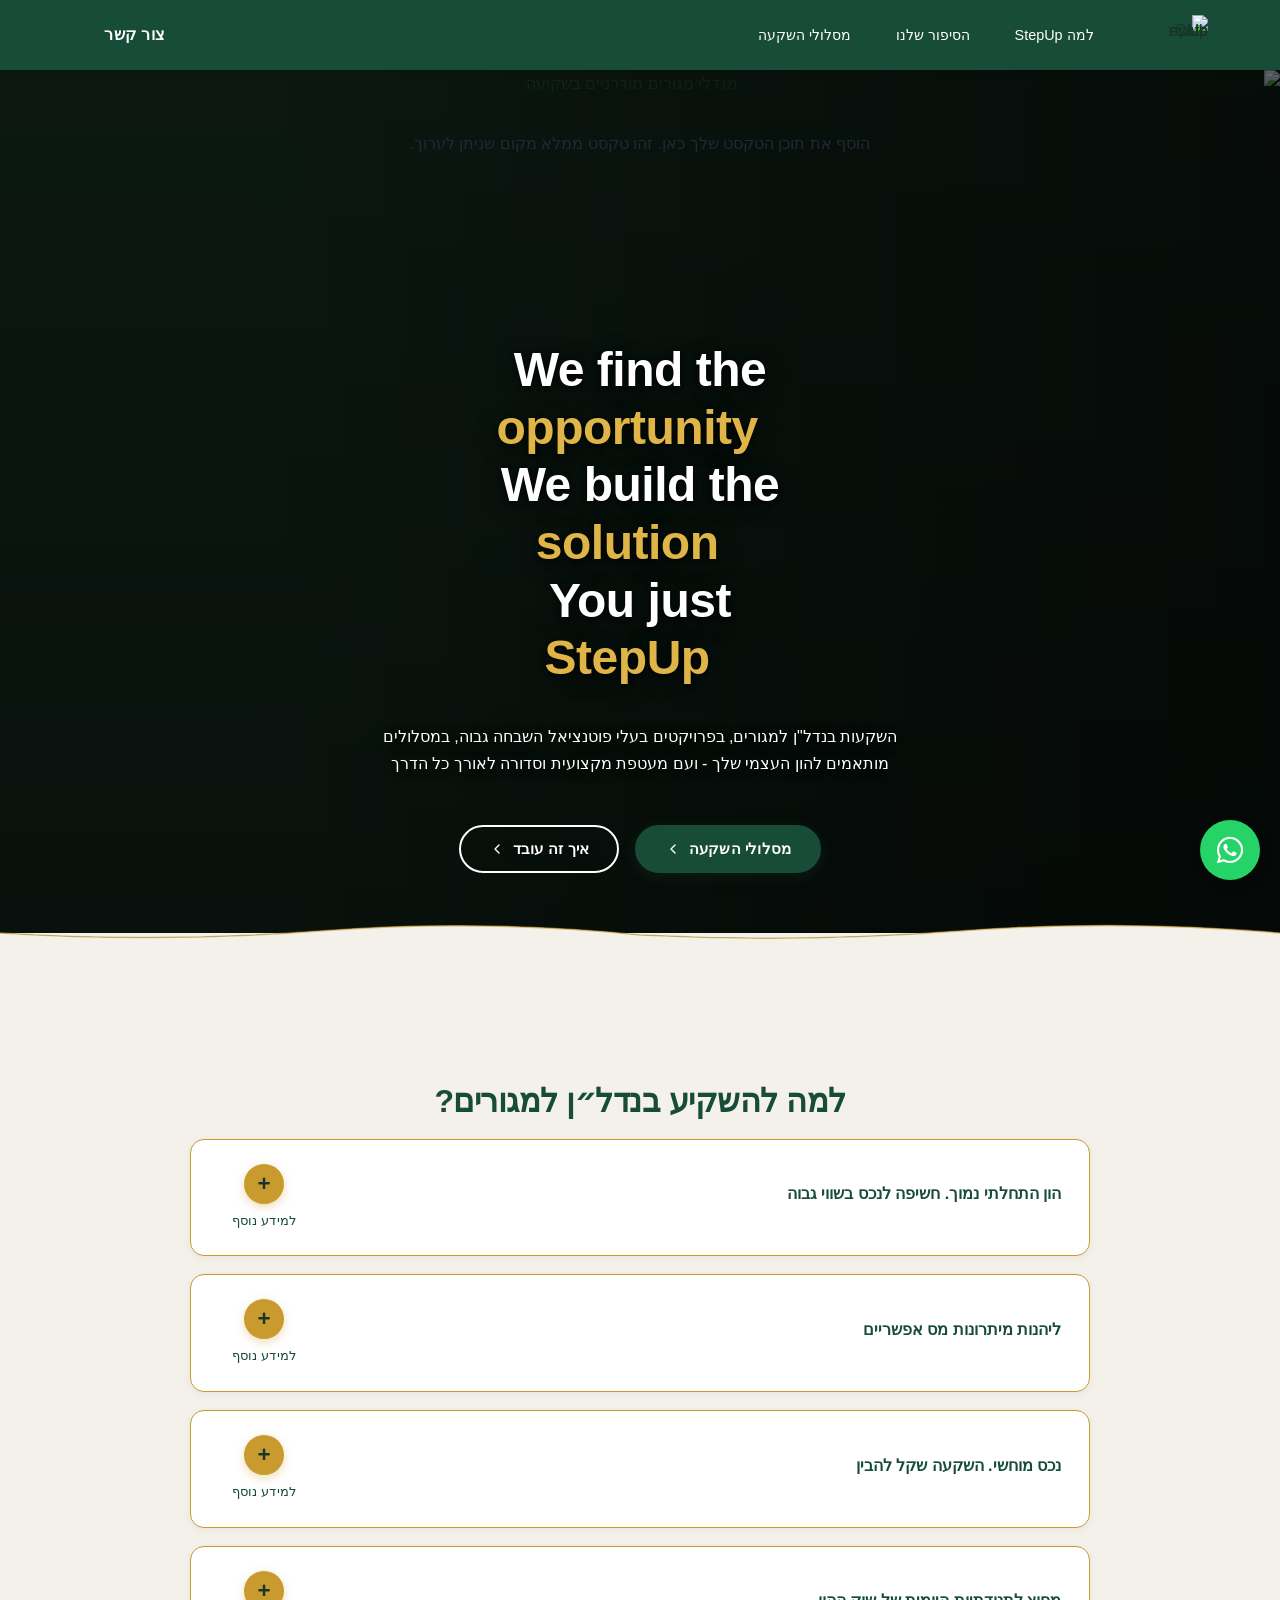
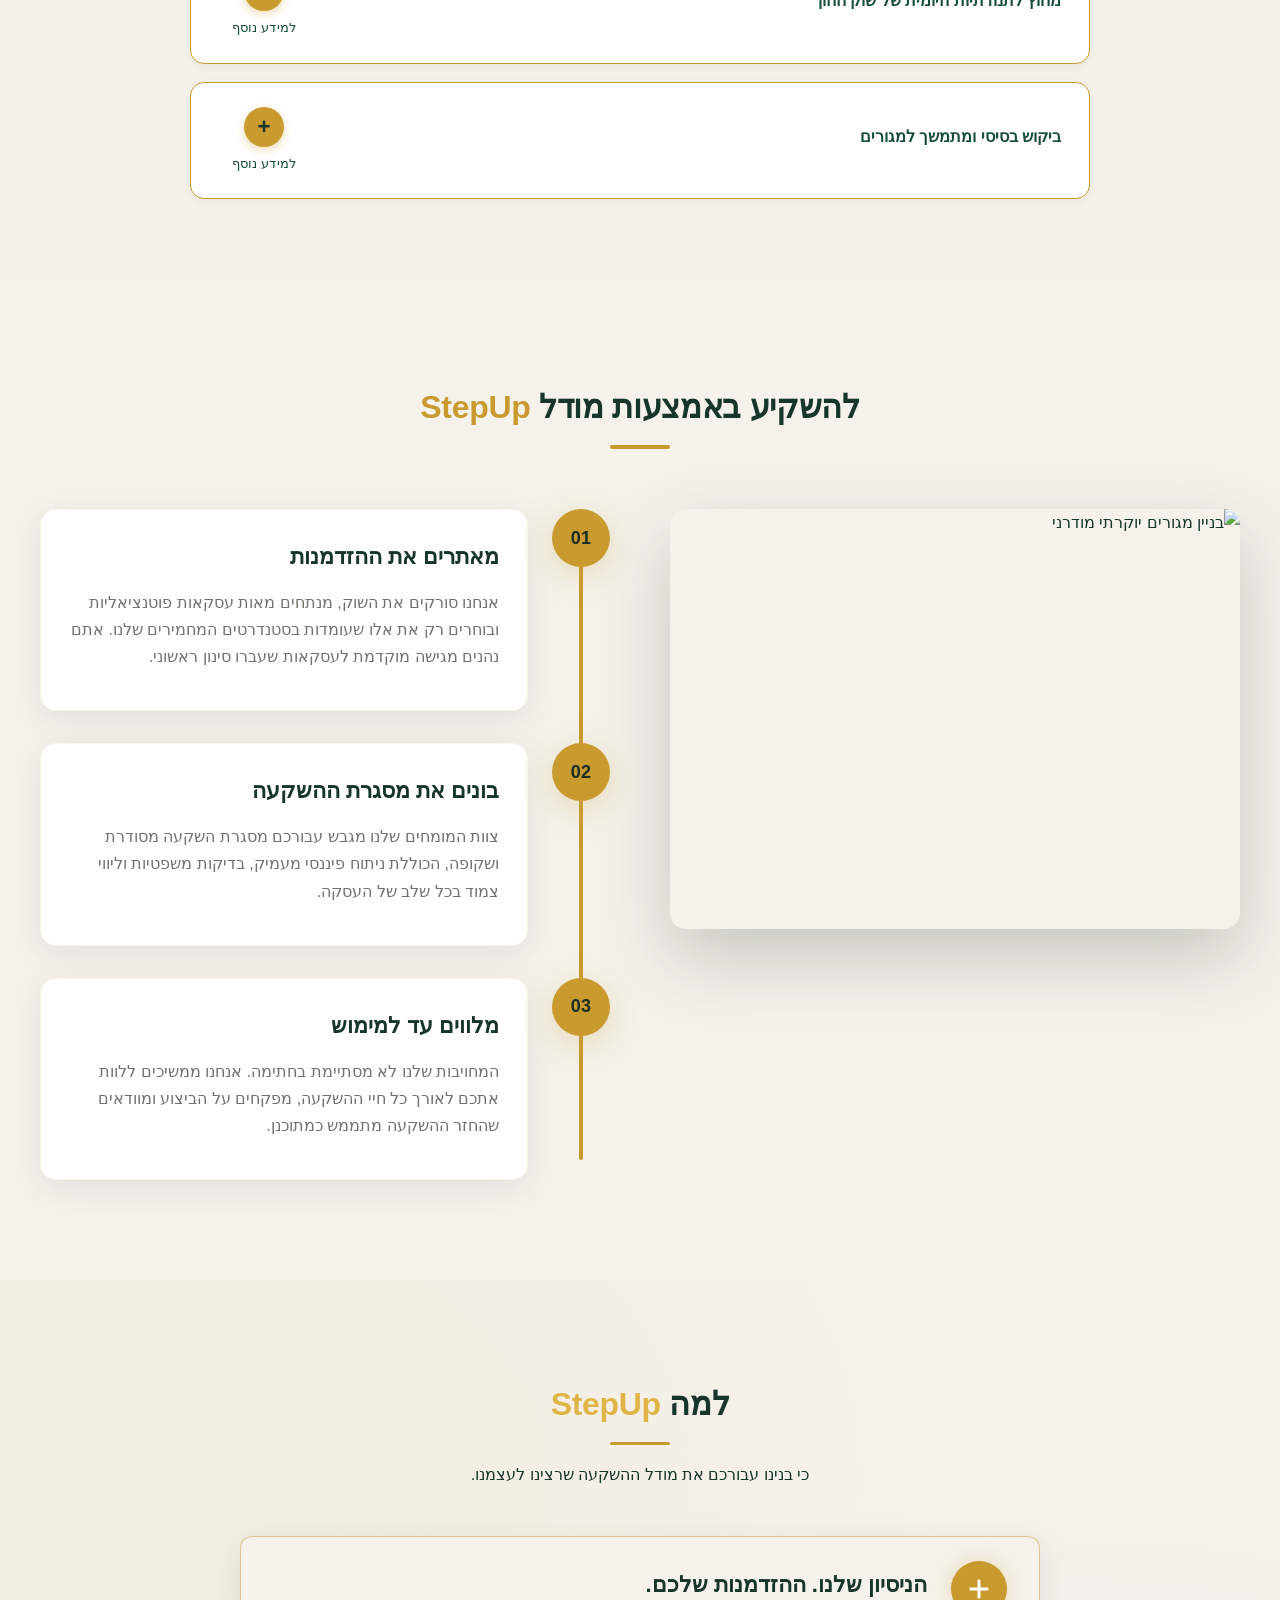
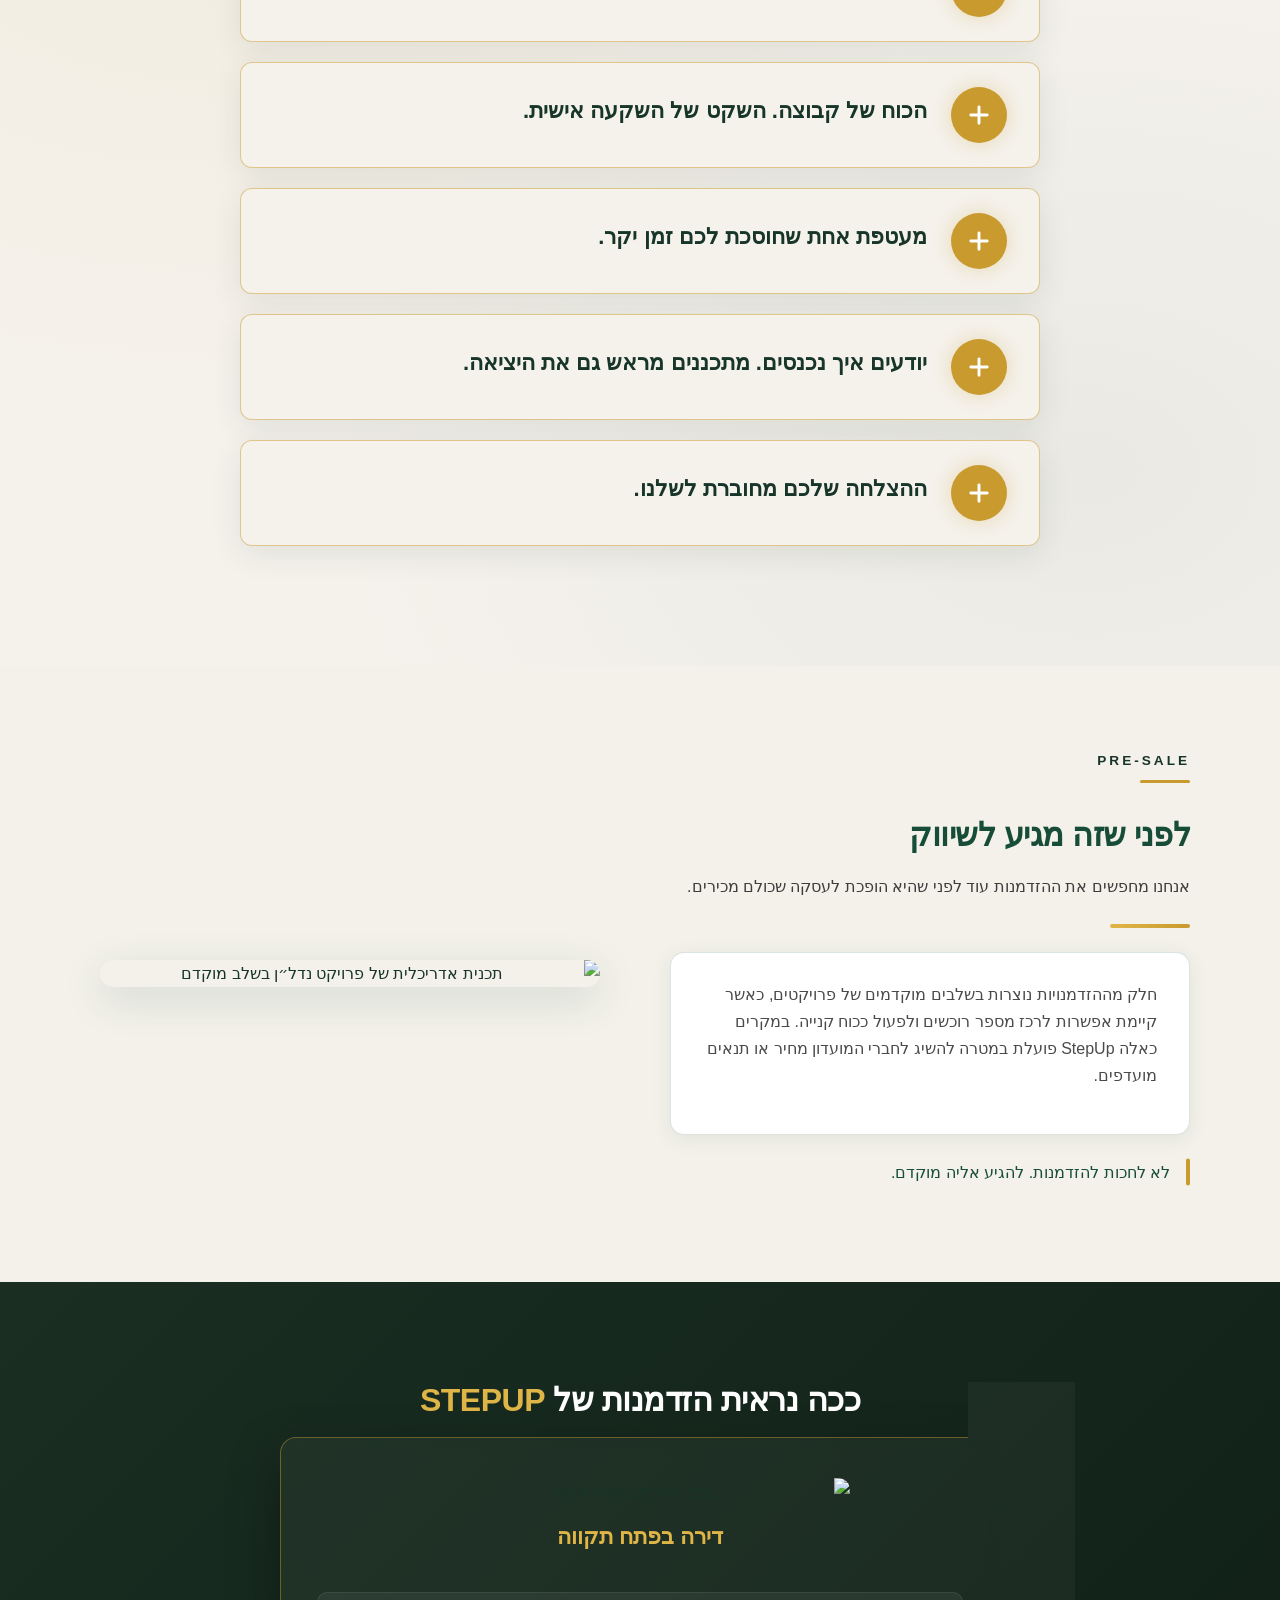
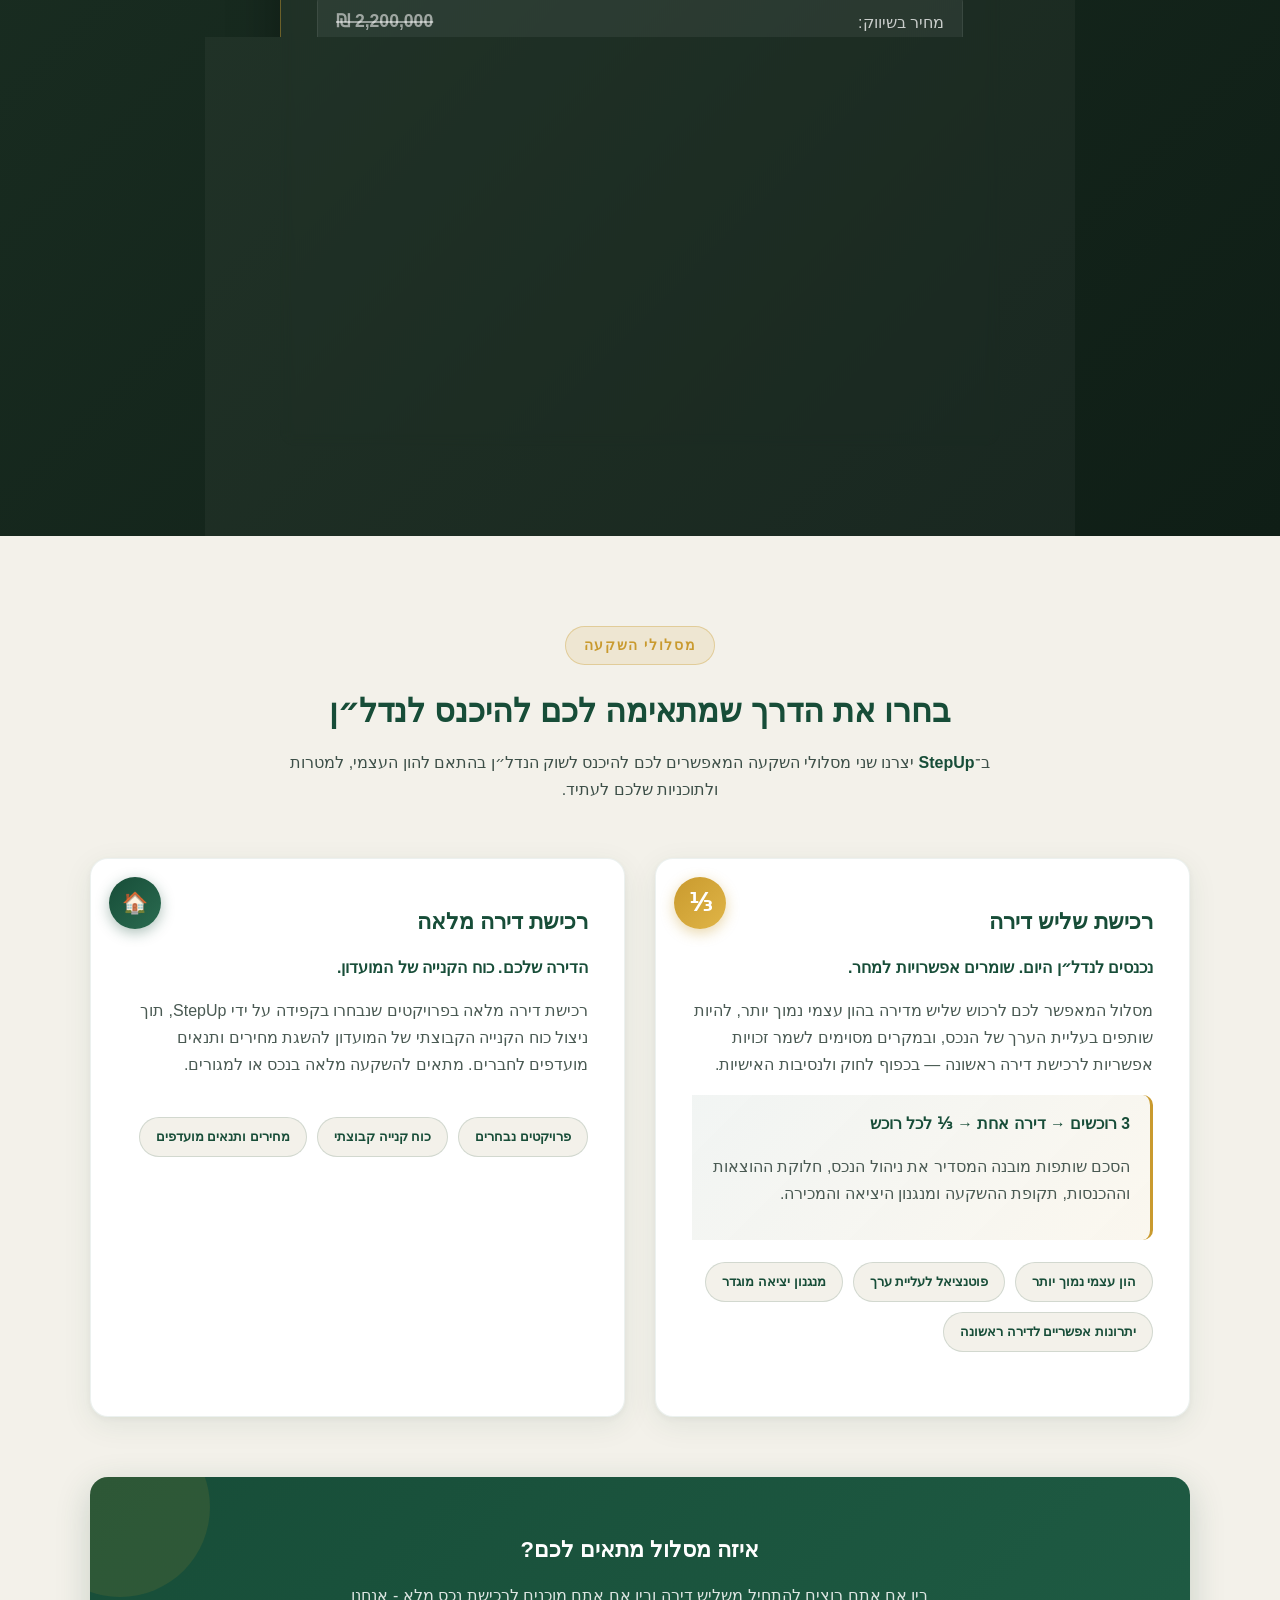
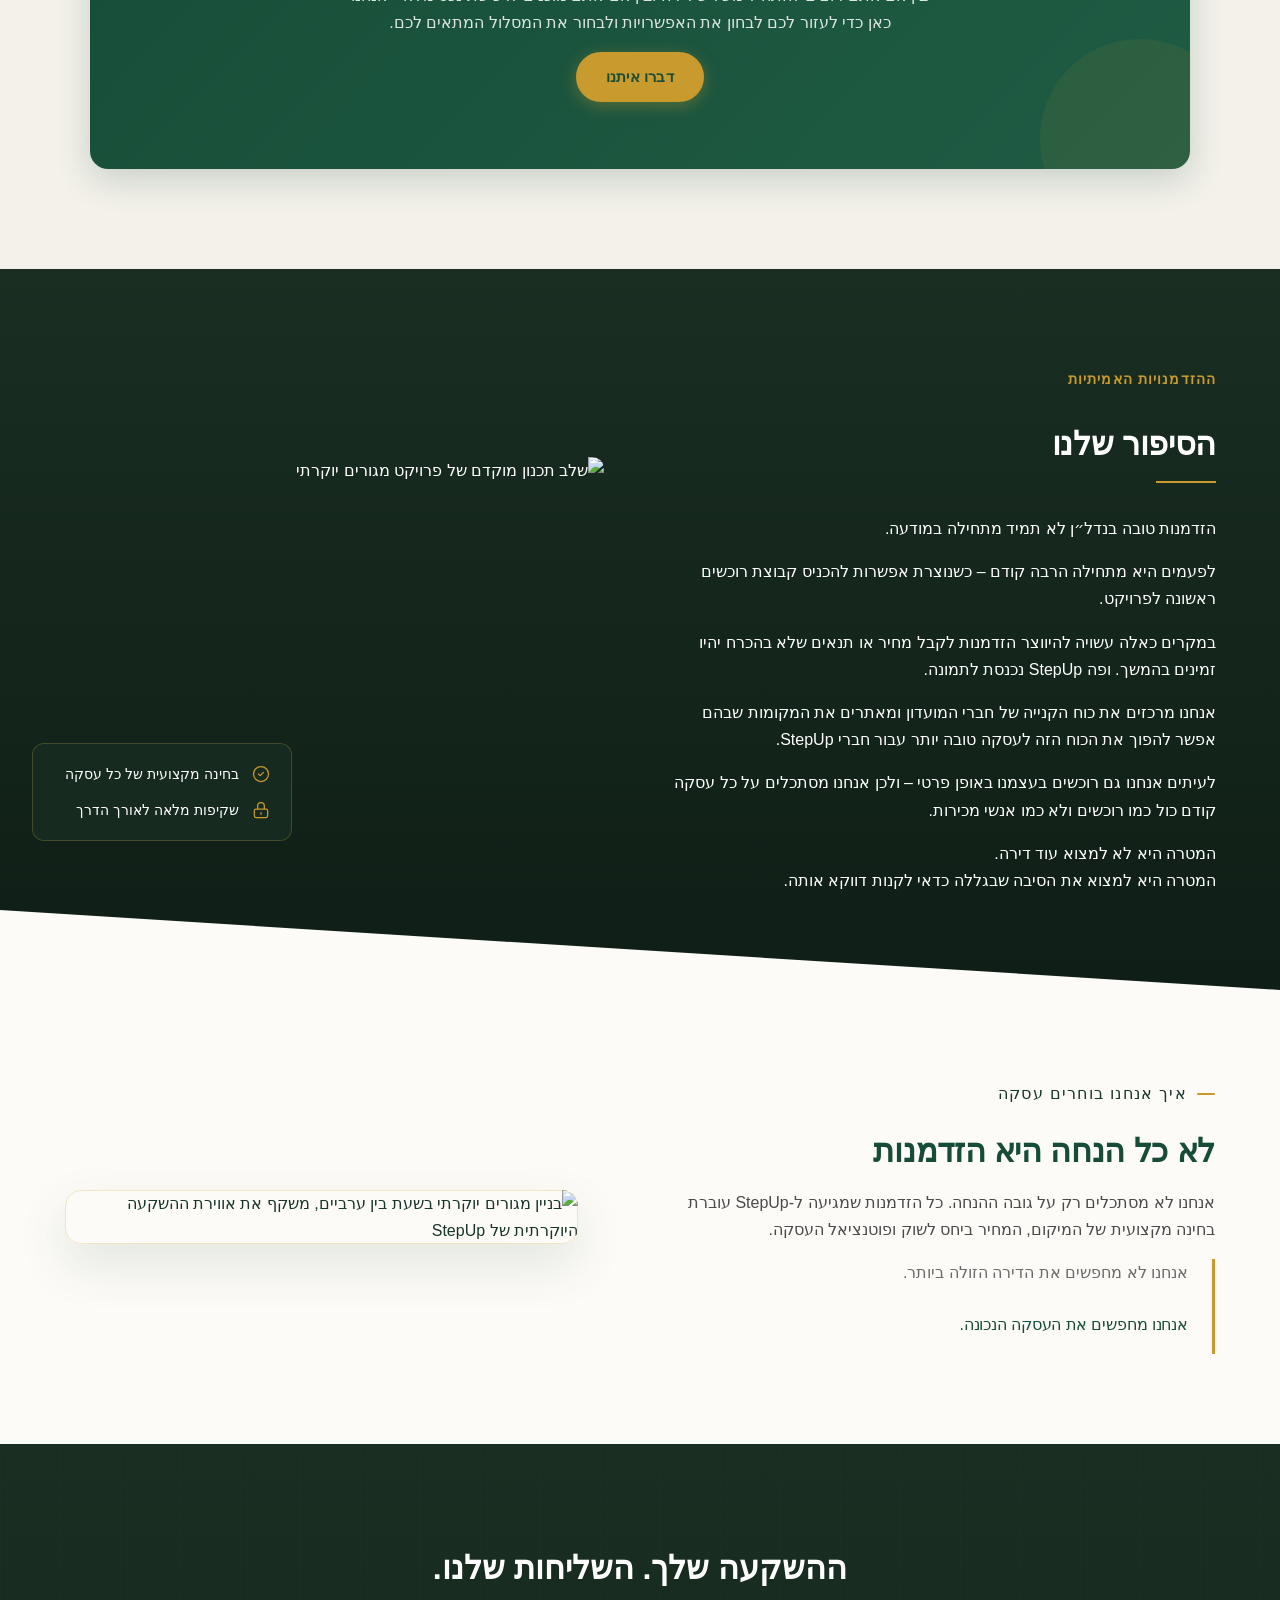
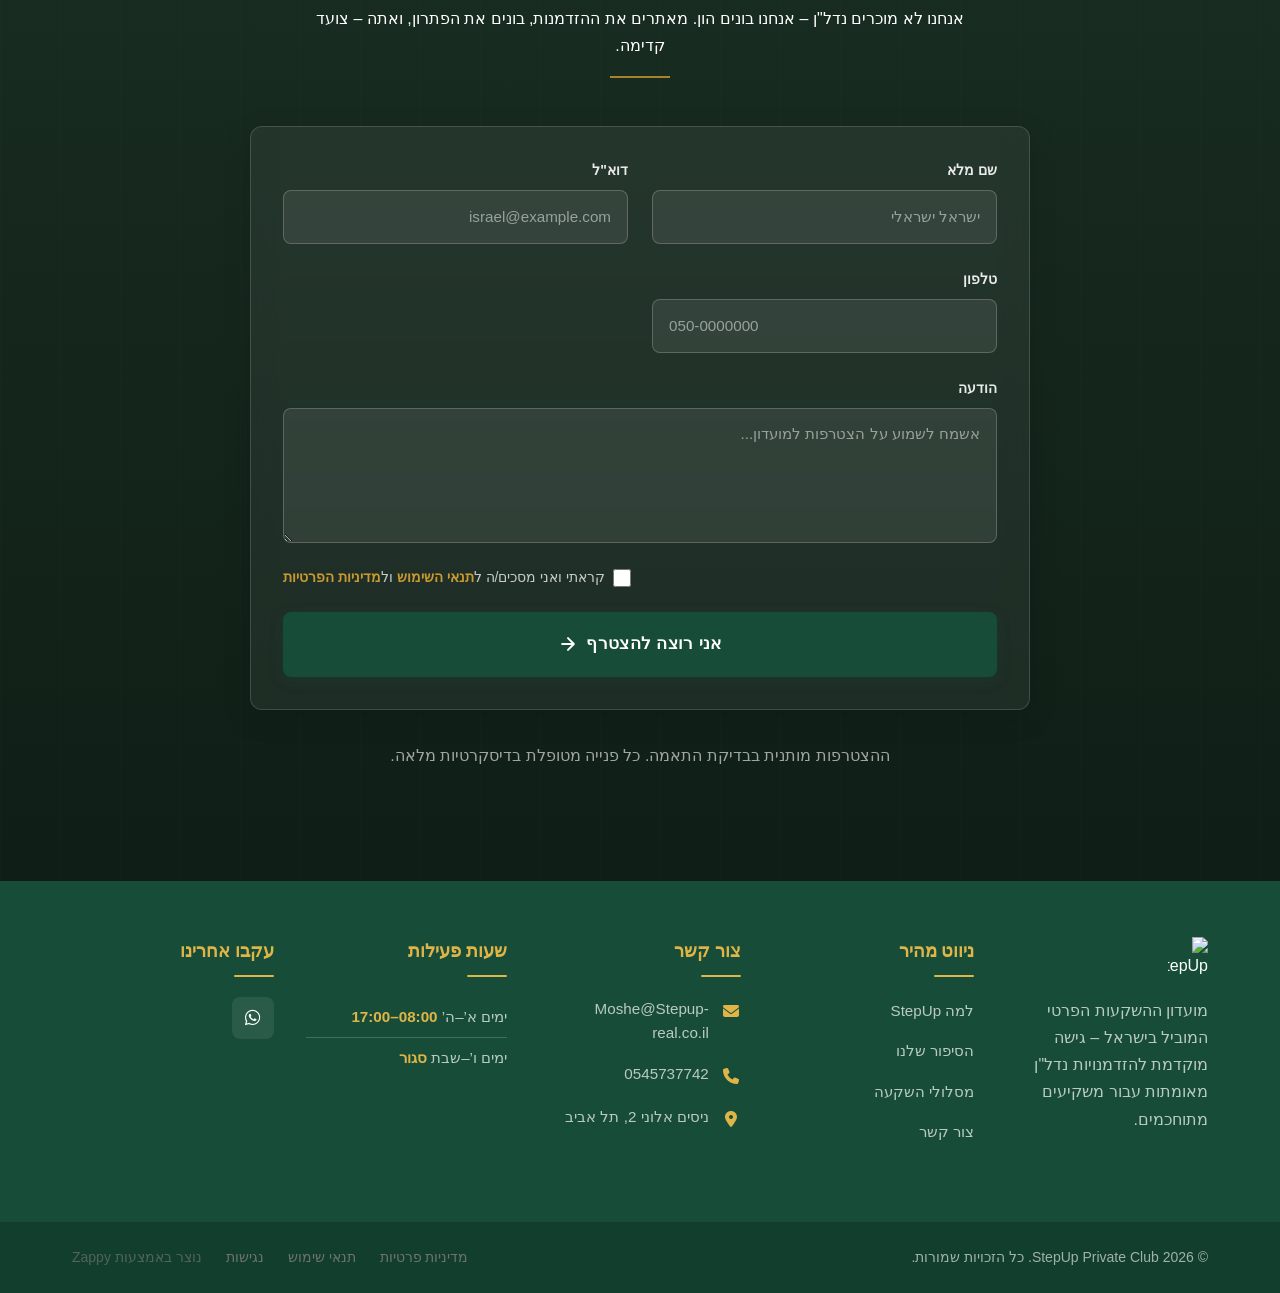
==== commit 21f4d760: "Background sync: Progressive GitHub Sync" ====
--- a/public/index.html
+++ b/public/index.html
@@ -1 +1 @@
-<!doctype html><html dir="rtl" lang="he"><head><meta charset="UTF-8"><meta content="width=device-width,initial-scale=1" name="viewport"><meta content="index, follow" name="robots"><title>השקעת נדל״ן משתלמת — StepUp Private Club</title><meta content="מועדון השקעות נדל״ן אקסקלוסיבי המציע גישה מוקדמת לעסקאות מניבות בישראל. אנו בודקים כל עסקה בקפדנות כדי שתשקיעו בביטחון מלא. ההשקעה שלכם, השליחות שלנו." name="description"><meta content="מועדון השקעות נדל״ן, Real Estate Investment Club, השקעות נדל״ן בישראל, מפגשי נדל״ן, הזדמנויות השקעה אקסקלוסיביות" name="keywords"><link href="/assets/favicon.ico" rel="icon" type="image/x-icon"><link href="/assets/favicon-16x16.png" rel="icon" type="image/png" sizes="16x16"><link href="/assets/favicon-32x32.png" rel="icon" type="image/png" sizes="32x32"><link href="/assets/favicon-48x48.png" rel="icon" type="image/png" sizes="48x48"><link href="/assets/favicon-192x192.png" rel="icon" type="image/png" sizes="192x192"><link href="/assets/favicon-512x512.png" rel="icon" type="image/png" sizes="512x512"><link href="/assets/apple-touch-icon.png" rel="apple-touch-icon"><script>!function(){"use strict";var t="9ecba034-7754-4363-b43b-f8e9e8eeff29",e="https://api.zappy5.com/api/analytics/track",a=18e5,n=2592e6,o=!0,i=!0,r=!0;var s=function(){var e="zappy_visitor_"+t,a=null;try{if(a=localStorage.getItem(e)){var o=JSON.parse(a),i=Date.now();if(i-o.created<n)return o.lastSeen=i,localStorage.setItem(e,JSON.stringify(o)),o.id}}catch(t){console.warn("Zappy Analytics: LocalStorage not available")}var r="zv_"+Date.now()+"_"+Math.random().toString(36).substr(2,9);try{localStorage.setItem(e,JSON.stringify({id:r,created:Date.now(),lastSeen:Date.now()}))}catch(t){}return r}(),c=function(){var e="zappy_session_"+t,n=null;try{if(n=sessionStorage.getItem(e)){var o=JSON.parse(n),i=Date.now();if(i-o.timestamp<a)return o.timestamp=i,sessionStorage.setItem(e,JSON.stringify(o)),o.id}}catch(t){console.warn("Zappy Analytics: SessionStorage not available")}var r="zs_"+Date.now()+"_"+Math.random().toString(36).substr(2,9);try{sessionStorage.setItem(e,JSON.stringify({id:r,timestamp:Date.now()}))}catch(t){}return r}();function l(a,n){n=n||{};var o={website_id:t,event_type:a,page_path:window.location.pathname,referrer:document.referrer||"direct",visitor_id:s,session_id:c,metadata:n};if(navigator.sendBeacon){var i=new Blob([JSON.stringify(o)],{type:"application/json"});navigator.sendBeacon(e,i)}else fetch(e,{method:"POST",headers:{"Content-Type":"application/json"},body:JSON.stringify(o),keepalive:!0}).catch(function(t){console.warn("Zappy Analytics: Failed to track event",t)})}o&&l("pageview",{title:document.title,url:window.location.href}),i&&document.addEventListener("click",function(t){var e=t.target;if("BUTTON"===e.tagName||e.closest("button")){var a="BUTTON"===e.tagName?e:e.closest("button");l("click",{element:"button",text:a.textContent.trim().substring(0,100),id:a.id||null,class:a.className||null})}else if("A"===e.tagName||e.closest("a")){var n="A"===e.tagName?e:e.closest("a");l("navigation",{element:"link",text:n.textContent.trim().substring(0,100),href:n.href,external:n.hostname!==window.location.hostname})}},!0),r&&document.addEventListener("submit",function(t){var e=t.target;l("form_submit",{form_id:e.id||null,form_name:e.name||null,form_action:e.action||null,form_method:e.method||"GET"})},!0);var m=Date.now();window.addEventListener("beforeunload",function(){l("page_unload",{time_on_page:Math.floor((Date.now()-m)/1e3),page_path:window.location.pathname})}),window.zappyAnalytics={track:l,getVisitorId:function(){return s},getSessionId:function(){return c}}}()</script><script>!function(){"use strict";if(!window.zappyFireMarketingEvent){var t={begin_checkout:"checkout_started",purchase:"checkout_complete",add_to_cart:"add_to_cart",view_product:"view_product"},e={whatsapp_click:{ga4:"contact",meta:"Contact",gtm:"whatsapp_click",ecom:!1},phone_click:{ga4:"contact",meta:"Contact",gtm:"phone_click",ecom:!1},contact_form_submitted:{ga4:"generate_lead",meta:"Lead",gtm:"contact_form_submitted",ecom:!1},checkout_started:{ga4:"begin_checkout",meta:"InitiateCheckout",gtm:"begin_checkout",ecom:!0},checkout_complete:{ga4:"purchase",meta:"Purchase",gtm:"purchase",ecom:!0},product_inquiry:{ga4:"generate_lead",meta:"Lead",gtm:"product_inquiry",ecom:!1},add_to_cart:{ga4:"add_to_cart",meta:"AddToCart",gtm:"add_to_cart",ecom:!0},view_product:{ga4:"view_item",meta:"ViewContent",gtm:"view_item",ecom:!0}};window.zappyFlushPendingMetaEvents=l,window.zappyFireMarketingEvent=function(r,n,o){try{o=o||{};var p=t[r]||r,d=e[p];if(!d)return;(n=n||{}).pagePath||n.page_path||(n.pagePath=a());var l="",m=!1,s=!1;if("checkout_complete"===p&&(m=!(!(l=String(n.orderId||n.order_id||n.transaction_id||""))||!function(t){if(!t)return!1;try{return"1"===window.sessionStorage.getItem(c(t))}catch(t){return!1}}(l)),s=!(!l||!u(l)),m&&s))return;if(!o.skipFirstParty&&!m)try{window.zappyAnalytics&&"function"==typeof window.zappyAnalytics.track&&window.zappyAnalytics.track(p,n)}catch(t){}if(!m){try{if(window.dataLayer=window.dataLayer||[],d.ecom){var _=i(p,n),h={};_.transaction_id&&(h.transaction_id=_.transaction_id),null!=_.value&&(h.value=_.value),_.currency&&(h.currency=_.currency),_.items&&(h.items=_.items),window.dataLayer.push({ecommerce:null}),window.dataLayer.push({event:d.gtm,ecommerce:h}),"checkout_complete"!==p&&"checkout_started"!==p||(window.dataLayer.push({ecommerce:null}),window.dataLayer.push({event:p,ecommerce:h}))}else{var w={event:d.gtm};for(var f in n)Object.prototype.hasOwnProperty.call(n,f)&&(w[f]=n[f]);window.dataLayer.push(w)}}catch(t){}l&&function(t){if(t)try{window.sessionStorage.setItem(c(t),"1")}catch(t){}}(l)}}catch(t){}};var r=Object.create(null);document.addEventListener("click",function(t){try{var e=t.target;if(!e)return;var r=s(e,".whatsapp-float, a.whatsapp-float, [data-zappy-whatsapp]"),n=function(t){for(var e=t;e&&e!==document;){if("A"===e.tagName)return e;e=e.parentElement}return null}(e),i=n&&n.href||"";if(r||n&&function(t){if(!t)return!1;var e=String(t).toLowerCase();return-1!==e.indexOf("wa.me/")||-1!==e.indexOf("api.whatsapp.com")||-1!==e.indexOf("whatsapp.com/send")||0===e.indexOf("whatsapp:")}(i)){if(!m("wa:"+i)){var c=r?"float":"link";window.zappyFireMarketingEvent("whatsapp_click",{source:c,href:i||null,pagePath:a()})}return}var o=s(e,".phone-header-btn, .nav-phone-btn, .call-btn, [data-zappy-phone]"),u="";if(n&&n.href&&0===String(n.href).toLowerCase().indexOf("tel:")?u=n.href:o&&o.href&&0===String(o.href).toLowerCase().indexOf("tel:")&&(u=o.href),o||u){var p="";return u&&(p=String(u).replace(/^tel:/i,"").trim()),void(m("tel:"+(p||o&&o.id||"btn"))||window.zappyFireMarketingEvent("phone_click",{source:o?"button":"link",phone:p||null,href:u||null,pagePath:a()}))}}catch(t){}},!0)}function a(){try{if(window.ZAPPY_CONFIG&&window.ZAPPY_CONFIG.currentPagePath)return window.ZAPPY_CONFIG.currentPagePath}catch(t){}try{return window.location.pathname||"/"}catch(t){return"/"}}function n(t){var e=(t=t||{}).items||t.cartItems||t.cart_items||t.lineItems||[];Array.isArray(e)||(e=[]);for(var r=[],a=0;a<e.length;a++){var n=e[a];if(n&&"object"==typeof n){var i=String(n.item_id||n.productId||n.product_id||n.id||"").trim(),c=String(n.item_name||n.productName||n.product_name||n.name||"").trim(),o=parseFloat(null!=n.price?n.price:null!=n.unitPrice?n.unitPrice:0)||0,u=Math.max(1,parseInt(null!=n.quantity?n.quantity:null!=n.qty?n.qty:1,10)||1);(i||c)&&r.push({item_id:i||c,item_name:c||i,price:o,quantity:u})}}return r}function i(t,e){var r=n(e=e||{}),i=parseFloat(null!=e.value?e.value:null!=e.total?e.total:0)||0,c=String(e.currency||"USD").toUpperCase();if("checkout_complete"===t)return{transaction_id:String(e.transaction_id||e.orderId||e.order_id||e.orderNumber||"")||void 0,value:i,currency:c,items:r};if("checkout_started"===t)return{value:i,currency:c,items:r};if("add_to_cart"===t){var o=r.length?r:[{item_id:String(e.productId||e.product_id||""),item_name:String(e.productName||e.product_name||""),price:parseFloat(null!=e.value?e.value:null!=e.price?e.price:0)||0,quantity:parseInt(null!=e.quantity?e.quantity:1,10)||1}].filter(function(t){return t.item_id||t.item_name});return{value:i||(o[0]?o[0].price*o[0].quantity:0),currency:c,items:o}}if("view_product"===t){var u=r.length?r:[{item_id:String(e.productId||e.product_id||""),item_name:String(e.productName||e.product_name||""),price:parseFloat(null!=e.price?e.price:null!=e.value?e.value:0)||0,quantity:1}].filter(function(t){return t.item_id||t.item_name});return{currency:c,value:i||(u[0]?u[0].price:0),items:u}}return"whatsapp_click"===t||"phone_click"===t?{method:"whatsapp_click"===t?"whatsapp":"phone",page_path:e.pagePath||a()}:"contact_form_submitted"===t||"product_inquiry"===t?{page_path:e.pagePath||a()}:e}function c(t){return"zappy_purchase_fired_"+String(t||"")}function o(t){return"zappy_purchase_meta_fired_"+String(t||"")}function u(t){if(!t)return!1;try{return"1"===window.sessionStorage.getItem(o(t))}catch(t){return!1}}function p(t){if(t)try{window.sessionStorage.setItem(o(t),"1")}catch(t){}}function d(){try{return Array.isArray(window.__zappyPendingMetaEvents)||(window.__zappyPendingMetaEvents=[]),window.__zappyPendingMetaEvents}catch(t){return[]}}function l(){if("function"==typeof window.fbq){var t=d().slice();try{window.__zappyPendingMetaEvents=[]}catch(t){}for(var e=0;e<t.length;e++){var r=t[e];if(r&&r.eventName&&(!r.orderId||!u(r.orderId)))try{window.fbq("track",r.eventName,r.params||{}),r.orderId&&p(r.orderId)}catch(t){}}}}function m(t){var e=Date.now();return!!(r[t]&&e-r[t]<800)||(r[t]=e,!1)}function s(t,e){return t&&t.closest?t.closest(e):null}}()</script><meta content="השקעת נדל״ן משתלמת — StepUp Private Club" property="og:title"><meta content="מועדון השקעות נדל״ן אקסקלוסיבי המציע גישה מוקדמת לעסקאות מניבות בישראל. אנו בודקים כל עסקה בקפדנות כדי שתשקיעו בביטחון מלא. ההשקעה שלכם, השליחות שלנו." property="og:description"><meta content="summary_large_image" name="twitter:card"><meta content="השקעת נדל״ן משתלמת — StepUp Private Club" name="twitter:title"><meta content="מועדון השקעות נדל״ן אקסקלוסיבי המציע גישה מוקדמת לעסקאות מניבות בישראל. אנו בודקים כל עסקה בקפדנות כדי שתשקיעו בביטחון מלא. ההשקעה שלכם, השליחות שלנו." name="twitter:description"><script type="application/ld+json">{"@context":"https://schema.org","@graph":[{"@type":"LocalBusiness","@id":"https://stepup-real.co.il#organization","name":"StepUp Private Club","url":"https://stepup-real.co.il","description":"StepUp Private Club is an exclusive real estate investment club that bridges entrepreneurs, contractors, and investors in Israel. The brand positions itself as a trusted gatekeeper — professionally vetting deals before presenting them to club members, with a strong emphasis on transparency, responsibility, and long-term relationships. The tone is prestigious, professional, and trustworthy, with a mission-driven identity ('Your Investment. Our Mission.'). The brand targets sophisticated investors seeking early-stage access to curated real estate opportunities, including fractional ownership, full apartment purchases, and pre-sale deals. The visual identity uses deep forest green (#1f4d3a) and warm gold (#c59b3d), evoking exclusivity, wealth, and reliability.","address":{"@type":"PostalAddress","streetAddress":"ניסים אלוני 2, תל אביב"},"contactPoint":[{"@type":"ContactPoint","contactType":"customer service","email":"Moshe@Stepup-real.co.il","telephone":"0545737742"}]},{"@type":"WebSite","@id":"https://stepup-real.co.il#website","url":"https://stepup-real.co.il","name":"StepUp Private Club","publisher":{"@id":"https://stepup-real.co.il#organization"}},{"@type":"ContactPage","@id":"https://stepup-real.co.il#contactpage","url":"https://stepup-real.co.il","name":"השקעת נדל״ן משתלמת — StepUp Private Club","mainEntity":{"@id":"https://stepup-real.co.il#organization"},"potentialAction":{"@type":"CommunicateAction","target":{"@type":"EntryPoint","urlTemplate":"https://stepup-real.co.il/api/email/contact-form","actionPlatform":["http/method=POST"],"contentType":"application/json"},"instrument":[{"@type":"PropertyValue","name":"name","propertyID":"text","valueRequired":true,"description":"ישראל ישראלי"},{"@type":"PropertyValue","name":"email","propertyID":"email","valueRequired":true,"description":"israel@example.com"},{"@type":"PropertyValue","name":"phone","propertyID":"tel","valueRequired":true,"description":"050-0000000"},{"@type":"PropertyValue","name":"message","propertyID":"textarea","valueRequired":false,"description":"אשמח לשמוע על הצטרפות למועדון..."},{"@type":"PropertyValue","name":"privacy_consent","propertyID":"checkbox","valueRequired":true}]}}]}</script><meta content="website" property="og:type"><meta content="he_IL" property="og:locale"><style>.skip-link{position:absolute;top:0;left:0;transform:translateY(-200%);padding:12px 18px;background:var(--bg-dark,#1a1a1a);color:var(--text-light,#fff);font-weight:600;border-radius:0 0 8px 0;z-index:10000}.skip-link:focus{transform:none;outline:2px solid var(--ring,#fff);outline-offset:2px}:focus-visible{outline:2px solid var(--ring,currentColor);outline-offset:3px}</style><link href="/assets/favicon.ico" rel="icon" type="image/x-icon"><link href="/assets/favicon-16x16.png" rel="icon" type="image/png" sizes="16x16"><link href="/assets/favicon-32x32.png" rel="icon" type="image/png" sizes="32x32"><link href="/assets/favicon-48x48.png" rel="icon" type="image/png" sizes="48x48"><link href="/assets/favicon-192x192.png" rel="icon" type="image/png" sizes="192x192"><link href="/assets/favicon-512x512.png" rel="icon" type="image/png" sizes="512x512"><link href="/assets/apple-touch-icon.png" rel="apple-touch-icon"><link href="https://cdn.jsdelivr.net/npm/vanilla-cookieconsent@3/dist/cookieconsent.css" rel="stylesheet"><style data-zappy-section-v2-css="true">.index-stats-section{position:relative;background-color:var(--bg-light);color:var(--text-dark);padding:80px 16px;overflow:hidden;direction:rtl}.index-stats-section .index-stats-container{max-width:1200px;margin:0 auto;position:relative;z-index:10}.index-stats-section .index-stats-pillars-grid{display:grid;grid-template-columns:repeat(3,1fr);gap:24px;margin-bottom:48px}.index-stats-section .index-stats-pillar-card{position:relative;background-color:#fff;border-radius:12px;padding:32px 28px;box-shadow:0 8px 32px rgba(26,46,34,.09);transition:transform .3s ease,box-shadow .3s ease;display:flex;flex-direction:column;align-items:flex-start;overflow:hidden}.index-stats-section .index-stats-pillar-card:hover{transform:translateY(-6px);box-shadow:0 16px 48px rgba(26,46,34,.14)}.index-stats-section .index-stats-pillar-card::before{content:'';position:absolute;top:0;right:0;left:0;height:4px;background:linear-gradient(90deg,var(--secondary),var(--accent));border-radius:0 0 4px 4px}.index-stats-section .index-stats-card-number{position:absolute;top:24px;left:28px;font-size:1.2rem;font-weight:700;color:var(--border-light);letter-spacing:.05em;line-height:1}.index-stats-section .index-stats-icon-badge{display:flex;align-items:center;justify-content:center;width:56px;height:56px;border-radius:50%;background-color:rgba(23,77,56,.08);color:var(--primary);margin-bottom:20px}.index-stats-section .index-stats-card-content h3{font-size:1.375rem;font-weight:600;line-height:1.4;margin-bottom:12px;color:var(--text-dark)}.index-stats-section .index-stats-card-content p{font-size:16px;line-height:1.7;color:var(--text-muted);margin:0}.index-stats-section .index-stats-gold-divider{width:100%;height:1px;background:linear-gradient(90deg,transparent,var(--secondary),transparent);margin:48px 0}.index-stats-section .index-stats-testimonials-grid{display:grid;grid-template-columns:repeat(3,1fr);gap:24px}.index-stats-section .index-stats-quote-card{position:relative;background-color:transparent;border:1px solid var(--border-light);border-radius:12px;padding:32px 28px;transition:border-color .3s ease,background-color .3s ease}.index-stats-section .index-stats-quote-card:hover{border-color:var(--secondary);background-color:#fff;box-shadow:0 8px 32px rgba(26,46,34,.06)}.index-stats-section .index-stats-quote-mark{font-size:4rem;line-height:1;color:var(--secondary);opacity:.4;margin-bottom:12px;font-family:Georgia,serif;pointer-events:none;user-select:none}.index-stats-section .index-stats-quote-card blockquote{margin:0}.index-stats-section .index-stats-quote-card blockquote p{font-size:16px;line-height:1.7;color:var(--text-dark);margin-bottom:20px;font-style:italic}.index-stats-section .index-stats-quote-card figcaption{display:flex;flex-direction:column;gap:4px;border-top:1px solid var(--border-light);padding-top:16px}.index-stats-section .index-stats-author{font-size:1rem;font-weight:700;color:var(--text-dark);line-height:1.4}.index-stats-section .index-stats-role{font-size:.875rem;color:var(--text-muted);line-height:1.6}.index-stats-section .index-stats-supporting-img{position:absolute;bottom:20px;left:-40px;width:280px;height:auto;border-radius:16px;box-shadow:0 16px 48px rgba(26,46,34,.18);z-index:1;pointer-events:none;opacity:.85;filter:saturate(.9)}@media (max-width:1024px){.index-stats-section .index-stats-pillars-grid,.index-stats-section .index-stats-testimonials-grid{grid-template-columns:repeat(2,1fr)}.index-stats-section .index-stats-supporting-img{width:220px;left:-30px;bottom:40px;opacity:.6}}@media (max-width:768px){.index-stats-section{padding:60px 16px}.index-stats-section .index-stats-pillars-grid,.index-stats-section .index-stats-testimonials-grid{grid-template-columns:1fr!important;gap:20px}.index-stats-section .index-stats-pillar-card{padding:24px 20px}.index-stats-section .index-stats-card-number{top:20px;left:20px;font-size:1rem}.index-stats-section .index-stats-icon-badge{width:48px;height:48px;margin-bottom:16px}.index-stats-section .index-stats-gold-divider{margin:32px 0}.index-stats-section .index-stats-quote-card{padding:24px 20px}.index-stats-section .index-stats-quote-mark{font-size:3rem}.index-stats-section .index-stats-supporting-img{display:none}}@media (max-width:480px){.index-stats-section{padding:48px 12px}.index-stats-section .index-stats-pillar-card,.index-stats-section .index-stats-quote-card{padding:20px 16px}.index-stats-section .index-stats-card-content h3{font-size:1.2rem}}</style><style data-zappy-section-v2-css="true">.home-layout-section{background-color:#f5f2ec;background-image:none;color:var(--text-dark);padding:80px 24px;position:relative;overflow:hidden;direction:rtl}.home-layout-section__container{max-width:1200px;margin:0 auto;position:relative;z-index:2}.home-layout-section__header{text-align:center;margin-bottom:60px}.home-layout-section__title{font-size:2rem;font-weight:700;letter-spacing:-.01em;line-height:1.2;color:var(--text-dark);margin-bottom:20px;text-align:center;max-width:none!important}.home-layout-section__title-accent{color:var(--secondary)}.home-layout-section__gold-divider{width:60px;height:4px;background-color:var(--secondary);border-radius:100px;margin:0 auto}.home-layout-section__content-grid{display:flex;flex-direction:column;gap:60px;align-items:center}.home-layout-section__image-wrapper{position:relative;width:100%;max-width:600px;margin:0 auto;border-radius:16px;box-shadow:0 28px 72px rgba(26,46,34,.22);overflow:hidden;flex-shrink:0;align-self:stretch;height:100%;min-height:420px}.home-layout-section__image-wrapper img{display:block;width:100%;height:100%;object-fit:cover;border-radius:16px;object-position:center}.home-layout-section__experience-badge{position:absolute;bottom:24px;right:24px;background:rgba(26,46,34,.75);backdrop-filter:blur(12px);-webkit-backdrop-filter:blur(12px);border:1px solid rgba(201,168,76,.4);border-radius:100px;padding:12px 20px;display:flex;align-items:center;gap:10px;color:var(--text-light);z-index:5;pointer-events:none}.home-layout-section__experience-badge-icon{display:flex;align-items:center;justify-content:center;width:24px;height:24px;color:var(--accent)}.home-layout-section__experience-badge-icon svg{width:20px;height:20px}.home-layout-section__experience-badge-text{font-size:.875rem;font-weight:600;line-height:1.4;white-space:nowrap}.home-layout-section__steps-wrapper{width:100%;max-width:600px;margin:0 auto}.home-layout-section__steps-list{list-style:none;padding:0;margin:0;position:relative;display:flex;flex-direction:column;gap:32px}.home-layout-section__steps-list::before{content:'';position:absolute;top:20px;bottom:20px;right:27px;width:4px;background-color:var(--secondary);border-radius:100px;z-index:0}.home-layout-section__step-item{display:flex;align-items:flex-start;gap:24px;position:relative;z-index:1;flex-direction:row}.home-layout-section__step-marker{flex-shrink:0;width:58px;height:58px;background-color:var(--secondary);border-radius:50%;display:flex;align-items:center;justify-content:center;box-shadow:0 8px 32px rgba(201,168,76,.35);position:relative;z-index:2}.home-layout-section__step-number{font-size:1.125rem;font-weight:700;color:#1a2e22;letter-spacing:.02em}.home-layout-section__step-card{flex:1;background:#fff;border-radius:16px;box-shadow:0 8px 32px rgba(26,46,34,.09);padding:24px 28px;border:1px solid rgba(201,168,76,.12);transition:transform .2s ease,box-shadow .2s ease}.home-layout-section__step-card:hover{transform:translateY(-4px);box-shadow:0 16px 48px rgba(26,46,34,.14)}.home-layout-section__step-title{font-size:1.25rem;font-weight:700;line-height:1.3;color:var(--text-dark);margin-bottom:8px;text-align:right}.home-layout-section__step-text{font-size:1rem;font-weight:400;line-height:1.7;color:var(--text-muted);margin:0;text-align:right}@media (min-width:768px){.home-layout-section{padding:100px 40px}.home-layout-section__content-grid{flex-direction:row;align-items:stretch;gap:60px}.home-layout-section__image-wrapper{flex:1;max-width:50%;margin:0}.home-layout-section__steps-wrapper{flex:1;max-width:50%;margin:0}.home-layout-section__steps-list::before{right:27px;top:20px;bottom:20px}}@media (max-width:767px){.home-layout-section{padding:60px 16px}.home-layout-section__header{margin-bottom:40px}.home-layout-section__title{font-size:1.75rem}.home-layout-section__content-grid{gap:40px}.home-layout-section__steps-list{gap:24px}.home-layout-section__steps-list::before{right:21px;top:16px;bottom:16px}.home-layout-section__step-item{gap:16px}.home-layout-section__step-marker{width:44px;height:44px}.home-layout-section__step-number{font-size:1rem}.home-layout-section__step-card{padding:16px 20px;border-radius:12px}.home-layout-section__step-title{font-size:1.125rem}.home-layout-section__experience-badge{bottom:16px;right:16px;padding:10px 16px}.home-layout-section__experience-badge-text{font-size:.75rem}}</style><style id="zappy-critical-above-fold-css">html{box-sizing:border-box;-webkit-text-size-adjust:100%}*,::after,::before{box-sizing:inherit}body{margin:0;min-width:320px;overflow-x:clip}img,svg,video{max-width:100%;height:auto}main{display:block}.container{width:min(100% - 32px,1200px);margin-inline:auto}.navbar,header .navbar,header[role=banner],nav.navbar{position:relative;z-index:1000;width:100%}.nav-container,.navbar .container{display:flex;align-items:center;justify-content:space-between;min-height:64px}.logo,.logo-link img{display:block;width:35px;height:35px;object-fit:contain}#navMenu,.nav-menu{list-style:none;margin:0;padding:0}#navMenu a,.nav-menu a,.navbar .nav-links a,.navbar a{color:inherit;text-decoration:none}#navMenu .sub-menu,.nav-menu .sub-menu,.navbar .sub-menu{display:none}.fa,.fa-brands,.fa-regular,.fa-solid,.fab,.far,.fas{display:inline-block;min-width:1em;text-align:center}html:not(#zappy-noop) .navbar:has(.nav-ecommerce-icons)>.phone-header-btn,html:not(#zappy-noop)[data-zappy-site-type=ecommerce] .phone-header-btn{display:none!important;visibility:hidden!important;width:0!important;height:0!important;pointer-events:none!important}.zappy-preview-empty-store-cta{display:none!important;visibility:hidden!important;height:0!important;max-height:0!important;overflow:hidden!important;margin:0!important;padding:0!important;border:0!important;box-shadow:none!important}.zappy-catalog-menu{background:var(--surface-color,var(--surface,linear-gradient(135deg,#f8f9fa 0,#fff 100%)));border-bottom:1px solid var(--border-color,#e5e7eb);padding:0;position:sticky;top:0;z-index:90}.zappy-catalog-menu.rtl,.zappy-catalog-menu[dir=rtl]{direction:rtl}.zappy-catalog-menu.ltr,.zappy-catalog-menu[dir=ltr]{direction:ltr}.catalog-menu-container{max-width:1440px;margin:0 auto;display:flex;align-items:center;gap:8px;padding:10px 24px;overflow:visible}.catalog-menu-categories,.catalog-menu-list{display:flex;align-items:center;gap:4px;flex-wrap:wrap;margin:0;padding:0;list-style:none}.catalog-menu-item{display:inline-flex;align-items:center;padding:8px 16px;font-size:14px;font-weight:500;color:var(--text-color,var(--text,#374151));text-decoration:none;border-radius:20px;white-space:nowrap}.catalog-menu-all{background:var(--primary-color,var(--primary,#111));color:var(--text-light,#fff)!important}.catalog-menu-parent{position:relative;display:inline-flex;align-items:center}.catalog-menu-trigger{display:inline-flex;align-items:center;gap:6px}.catalog-menu-chevron{flex-shrink:0}.catalog-menu-parent>.sub-menu{display:none!important;visibility:hidden!important;opacity:0!important;pointer-events:none!important}.hero-section,.index-hero-section,section[class*=hero]{position:relative;overflow:hidden}.hero-section,.index-hero-section{min-height:560px}section[data-hero-type*=fullscreen]{min-height:100vh}.hero-bg-image,.hero-bg-wrapper,section[class*=hero] [class*=hero-bg]{position:absolute;inset:0;width:100%;height:100%}.hero-bg-image img,.hero-bg-wrapper img,section[class*=hero] [data-hero-bg],section[class*=hero] img[data-hero-background=true]{width:100%!important;height:100%!important;object-fit:cover!important;display:block}.hero-content,section[class*=hero] .container{position:relative;z-index:2}@media(max-width:768px){:root{--header-height:72px;--total-header-height:72px;--zappy-mobile-menu-top:72px}html[data-zappy-site-type=ecommerce] body{padding-top:var(--total-header-height,72px)}html[data-zappy-site-type=ecommerce] body>.navbar:not(.zappy-catalog-menu),html[data-zappy-site-type=ecommerce] body>nav.navbar{position:fixed!important;top:0;left:0;right:0;z-index:100000;width:100%;margin-bottom:0}.zappy-catalog-menu{position:fixed;top:var(--header-height,72px);left:0;right:0;z-index:99999}.nav-container,.navbar .container{min-height:60px}#navMenu,.nav-menu{max-width:100vw;overflow-x:hidden}.hero-section,.index-hero-section,section[class*=hero],section[data-hero-type*=fullscreen]{min-height:100svh}.hero-bg-image,.hero-bg-wrapper,.hero-scrim{min-height:100svh}}:root{--nav-bg:#174D38}.navbar{background-color:#174d38!important}/* ZAPPY_ANNOUNCEMENT_HEADER_OFFSET_CSS_V3 */ :root{--zappy-header-stack-height:calc(var(--zappy-announcement-height, 40px) + var(--header-height, 72px))}body:has(.zappy-announcement-bar) .navbar:not(.zappy-catalog-menu):not(.mobile-search-panel),body:has(.zappy-announcement-bar) header.navbar,body:has(.zappy-announcement-bar) nav.navbar:not(.zappy-catalog-menu){top:var(--zappy-announcement-height,40px)!important}[data-zappy-content-align]{display:flex!important;flex-direction:column!important}[data-zappy-content-align^=top-]{justify-content:flex-start!important}[data-zappy-content-align^=center-],[data-zappy-content-align^=lower-],[data-zappy-content-align^=upper-]{justify-content:center!important}[data-zappy-content-align^=bottom-]{justify-content:flex-end!important}[data-zappy-content-align$="-left"],[data-zappy-content-align$="-mid-left"]{align-items:flex-start!important;text-align:start!important}[data-zappy-content-align$="-center"]{align-items:center!important;text-align:center!important}[data-zappy-content-align$="-mid-right"],[data-zappy-content-align$="-right"]{align-items:flex-end!important;text-align:end!important}[data-zappy-content-align] [data-zappy-align-target]{margin-left:auto;margin-right:auto}[data-zappy-content-align$="-center"] [data-zappy-align-target],[data-zappy-content-align$="-center"] [data-zappy-align-target]>*{text-align:center!important}</style><link href="/styles.css" rel="stylesheet"><script>window.ZAPPY_WEBSITE_ID="9ecba034-7754-4363-b43b-f8e9e8eeff29",window.ZAPPY_API_BASE="https://api.zappy5.com"</script><link href="/assets/site-image-index-hero-image-1.webp" rel="preload" as="image" fetchpriority="high"><style id="zappy-dropdown-submenu-styles">#navMenu li:has(.sub-menu),.nav-menu li:has(.sub-menu),.navbar li:has(.sub-menu),nav li:has(.sub-menu){position:relative}#navMenu .sub-menu,.nav-menu .sub-menu,.navbar .sub-menu,nav .sub-menu{display:block!important;position:absolute!important;top:100%;left:0;min-width:220px;border-radius:8px;box-shadow:0 8px 25px rgba(0,0,0,.15);padding:8px 0;opacity:0;visibility:hidden;transform:translateY(10px);transition:all .3s ease;z-index:1000;list-style:none;pointer-events:none}#navMenu li:hover>.sub-menu,.nav-menu li:hover>.sub-menu,.navbar li:hover>.sub-menu,nav li:hover>.sub-menu{opacity:1!important;visibility:visible!important;transform:translateY(0)!important;pointer-events:auto!important}.sub-menu li{list-style:none;margin:0;padding:0}.sub-menu a{display:block!important;padding:10px 16px!important;color:var(--text-dark,#333)!important;font-weight:500;text-decoration:none;white-space:nowrap;transition:background-color .2s}.sub-menu .zappy-nav-child>a{padding-left:28px!important;font-size:.9em!important;opacity:.85!important}[dir=rtl] .sub-menu .zappy-nav-child>a,html[lang=ar] .sub-menu .zappy-nav-child>a,html[lang=he] .sub-menu .zappy-nav-child>a{padding-left:10px!important;padding-right:28px!important}.sub-menu .zappy-nav-parent>a{font-weight:600!important}.sub-menu a:hover{background-color:#f5f5f5}[dir=rtl] .nav-menu .sub-menu,[dir=rtl] .navbar .sub-menu,[dir=rtl] nav .sub-menu,html[lang=ar] .nav-menu .sub-menu,html[lang=ar] .navbar .sub-menu,html[lang=ar] nav .sub-menu,html[lang=he] .nav-menu .sub-menu,html[lang=he] .navbar .sub-menu,html[lang=he] nav .sub-menu{left:auto!important;right:0!important}.sub-menu:empty,.sub-menu:not(:has(li)):not(:has(> a)),.sub-menu:not(:has(li:not(.zappy-hidden-menu-item))):not(:has(> a)){display:none!important;opacity:0!important;visibility:hidden!important;pointer-events:none!important}li:has(.menu-group-title):hover>.sub-menu{opacity:1!important;visibility:visible!important;transform:translateY(0)!important;pointer-events:auto!important}#navMenu>li>.menu-group-title,.nav-menu>li>.menu-group-title{display:inline-block;padding:.5rem 1rem;cursor:default;user-select:none}@media (max-width:768px){#navMenu .sub-menu,.nav-menu .sub-menu,.navbar .sub-menu,nav .sub-menu{position:static!important;transform:none!important;box-shadow:none!important;background:0 0!important;max-height:0;overflow:hidden;opacity:0;visibility:hidden;transition:max-height .3s ease,opacity .3s ease;padding:0!important;border-radius:0!important}#navMenu .sub-menu.mobile-expanded,.nav-menu .sub-menu.mobile-expanded,.navbar .sub-menu.mobile-expanded{max-height:none!important;overflow-y:visible!important;opacity:1!important;visibility:visible!important;padding:8px 0 8px 16px!important}[dir=rtl] .sub-menu.mobile-expanded,html[lang=he] .sub-menu.mobile-expanded{padding:8px 16px 8px 0!important}#navMenu li:hover>.sub-menu,.nav-menu li:hover>.sub-menu,.navbar li:hover>.sub-menu,nav li:hover>.sub-menu{opacity:0;visibility:hidden;pointer-events:none}#navMenu li>.sub-menu.mobile-expanded,.nav-menu li>.sub-menu.mobile-expanded,.navbar li>.sub-menu.mobile-expanded,nav li>.sub-menu.mobile-expanded{opacity:1!important;visibility:visible!important;pointer-events:auto!important}#navMenu li:has(.sub-menu),.nav-menu li:has(.sub-menu),.navbar li:has(.sub-menu),nav li:has(.sub-menu){display:flex!important;flex-wrap:wrap!important;align-items:center!important;position:relative!important;min-height:44px!important}#navMenu li:has(.sub-menu)>a,.nav-menu li:has(.sub-menu)>a,.navbar li:has(.sub-menu)>a,nav li:has(.sub-menu)>a{flex:1!important;min-width:0!important}#navMenu li:has(.sub-menu)>.menu-group-title,.nav-menu li:has(.sub-menu)>.menu-group-title,.navbar li:has(.sub-menu)>.menu-group-title,nav li:has(.sub-menu)>.menu-group-title{flex:1!important;min-width:0!important;display:flex!important;align-items:center!important;padding:12px 16px!important;min-height:44px!important;line-height:1.4!important;font-weight:600!important;box-sizing:border-box!important}#navMenu li:has(.sub-menu)>.sub-menu,.nav-menu li:has(.sub-menu)>.sub-menu,.navbar li:has(.sub-menu)>.sub-menu,nav li:has(.sub-menu)>.sub-menu{flex-basis:100%!important;width:100%!important}#navMenu li:has(.sub-menu)>a [class*=arrow],#navMenu li:has(.sub-menu)>a [class*=chevron],.nav-menu li:has(.sub-menu)>a .fa-angle-down,.nav-menu li:has(.sub-menu)>a .fa-chevron-down,.nav-menu li:has(.sub-menu)>a [class*=arrow],.nav-menu li:has(.sub-menu)>a [class*=chevron],nav li:has(.sub-menu)>a [class*=arrow],nav li:has(.sub-menu)>a [class*=chevron]{display:none!important;visibility:hidden!important}.mobile-submenu-toggle{display:flex!important;align-items:center!important;justify-content:center!important;width:44px!important;height:auto!important;background:0 0!important;border:none!important;cursor:pointer!important;color:var(--text-light)!important;position:static!important;flex-shrink:0!important;align-self:stretch!important;z-index:2!important;padding:0!important;margin:0!important}.mobile-submenu-toggle::after{content:''!important;width:0!important;height:0!important;border-left:6px solid transparent!important;border-right:6px solid transparent!important;border-top:7px solid currentColor!important;transition:transform .3s ease!important}.mobile-submenu-toggle.expanded::after{transform:rotate(180deg)!important}.sub-menu a{padding:10px 0!important;display:block!important;color:var(--text-light)!important;white-space:normal!important}.sub-menu .zappy-nav-child>a{padding-left:28px!important;font-size:.9em!important;opacity:.85!important}[dir=rtl] .sub-menu .zappy-nav-child>a,html[lang=ar] .sub-menu .zappy-nav-child>a,html[lang=he] .sub-menu .zappy-nav-child>a{padding-left:0!important;padding-right:28px!important}.sub-menu .zappy-nav-parent>a{font-weight:600!important}#navMenu.active,.nav-menu.active{max-width:100vw!important;overflow-x:hidden!important;box-sizing:border-box!important}.navbar .sub-menu li a,.zappy-products-dropdown .sub-menu a,nav.navbar .sub-menu li a{color:var(--text-light)!important}}@media (min-width:769px){.mobile-submenu-toggle{display:none!important}}</style><style id="zappy-widget-visibility">html[dir=rtl] .whatsapp-float{right:20px!important;left:auto!important}html:not([dir]) .whatsapp-float,html[dir=ltr] .whatsapp-float{left:20px!important;right:auto!important}html[dir=rtl] #mic-access-tool-general-button,html[dir=rtl] #mic-init-access-tool #mic-access-tool-general-button,html[dir=rtl] #mic-init-access-tool .mic-access-tool-general-button,html[dir=rtl] ._access-icon,html[dir=rtl] .mic-access-tool-general-button{left:20px!important;right:auto!important}html:not([dir]) #mic-access-tool-general-button,html:not([dir]) #mic-init-access-tool #mic-access-tool-general-button,html:not([dir]) #mic-init-access-tool .mic-access-tool-general-button,html:not([dir]) ._access-icon,html:not([dir]) .mic-access-tool-general-button,html[dir=ltr] #mic-access-tool-general-button,html[dir=ltr] #mic-init-access-tool #mic-access-tool-general-button,html[dir=ltr] #mic-init-access-tool .mic-access-tool-general-button,html[dir=ltr] ._access-icon,html[dir=ltr] .mic-access-tool-general-button{right:20px!important;left:auto!important}@media (max-width:768px){.whatsapp-float{display:flex!important}}@media (min-width:769px){.whatsapp-float{display:flex!important}}@media (max-width:768px){#mic-access-tool-general-button,#mic-init-access-tool #mic-access-tool-general-button,#mic-init-access-tool .mic-access-tool-general-button,._access-icon,.mic-access-tool-general-button{display:flex!important;visibility:visible!important;opacity:1!important;pointer-events:auto!important}#mic-access-tool-box.opened-mic-access-tool,#mic-init-access-tool #mic-access-tool-box.opened-mic-access-tool,.mic-access-tool-box.opened-mic-access-tool{visibility:visible!important;opacity:1!important;pointer-events:auto!important}}@media (min-width:769px){#mic-access-tool-general-button,#mic-init-access-tool #mic-access-tool-general-button,#mic-init-access-tool .mic-access-tool-general-button,._access-icon,.mic-access-tool-general-button{display:flex!important;visibility:visible!important;opacity:1!important;pointer-events:auto!important}#mic-access-tool-box.opened-mic-access-tool,#mic-init-access-tool #mic-access-tool-box.opened-mic-access-tool,.mic-access-tool-box.opened-mic-access-tool{visibility:visible!important;opacity:1!important;pointer-events:auto!important}}</style></head><body><a href="#main" class="skip-link">דלג לתוכן הראשי</a><nav class="navbar" dir="rtl"><button class="mobile-toggle" aria-label="Menu" id="mobileToggle"><svg viewBox="0 0 24 24" class="hamburger-icon" fill="none" height="24" style="display:block !important" width="24"><path d="M3 12h18M3 6h18M3 18h18" stroke="currentColor" stroke-width="2" stroke-linecap="round"></path></svg> <svg viewBox="0 0 24 24" class="close-icon" fill="none" height="24" style="display:none !important" width="24"><path d="M18 6L6 18M6 6l12 12" stroke="currentColor" stroke-width="2" stroke-linecap="round"></path></svg></button> <button class="phone-header-btn" aria-label="Call" data-phone="0545737742"><svg viewBox="0 0 24 24" fill="currentColor" height="20" width="20"><path d="M22 16.92v3a2 2 0 0 1-2.18 2 19.79 19.79 0 0 1-8.63-3.07 19.5 19.5 0 0 1-6-6 19.79 19.79 0 0 1-3.07-8.67A2 2 0 0 1 4.11 2h3a2 2 0 0 1 2 1.72 12.84 12.84 0 0 0 .7 2.81 2 2 0 0 1-.45 2.11L8.09 9.91a16 16 0 0 0 6 6l1.27-1.27a2 2 0 0 1 2.11-.45 12.84 12.84 0 0 0 2.81.7A2 2 0 0 1 22 16.92z"></path></svg></button><div class="nav-container"><div class="nav-right-group"><div class="nav-brand"><a href="/" class="logo-link"><img alt="StepUp Private Club" decoding="async" src="/assets/stepup-private-club-real-estate-investment-club-logo-1787145856253-jb8lbp.webp?v=1787145856709-k6i67y" class="logo" height="35" width="35"></a></div><ul class="nav-menu" id="navMenu"><li><a href="#features">למה StepUp</a></li><li><a href="#story">הסיפור שלנו</a></li><li class="mobile-contact-link nav-cta-mobile-item"><a href="#cta" class="nav-cta-btn">צור קשר</a></li><li><a href="#zappy-section-27">מסלולי השקעה</a></li></ul></div><div class="nav-cta-container"><a href="#cta" class="nav-cta-btn">צור קשר</a></div></div></nav><script>window.addEventListener("load",function(){const e=document.querySelector(".navbar, nav, header");if(!e)return void console.log("[Navbar] Navbar element not found");let t=document.getElementById("mobileToggle")||document.querySelector(".mobile-toggle")||document.querySelector(".hamburger")||document.querySelector(".hamburger-menu")||document.querySelector(".menu-toggle")||document.querySelector(".burger-menu")||document.querySelector('[aria-label="Menu"]')||document.querySelector('[aria-label="תפריט"]');const o=document.querySelector(".phone-header-btn"),n=window.getComputedStyle(e);let r=n.backgroundColor;if(console.log("[Navbar] Initial navbar background:",r),"transparent"===r||"rgba(0, 0, 0, 0)"===r||r.startsWith("rgba")&&r.includes(", 0)")){const e=n.backgroundImage;if(e&&"none"!==e)console.log("[Navbar] Navbar has background image/gradient, using dark text"),r="rgb(240, 240, 240)";else{const e=window.getComputedStyle(document.body).backgroundColor;console.log("[Navbar] Navbar transparent, using body background:",e),r=e}}const a=r.match(/\d+/g);if(a&&a.length>=3){const e=(.299*parseInt(a[0])+.587*parseInt(a[1])+.114*parseInt(a[2]))/255;console.log("[Navbar] Mobile button colors preserved from Claude CSS (luminance:",e.toFixed(2)+")");const n=document.createElement("style");n.id="zappy-mobile-nav-fix";document.documentElement.lang;document.documentElement.dir,n.textContent='\n        /* Hide mobile buttons on desktop, show only on mobile */\n        @media (min-width: 769px) {\n          .mobile-toggle,\n          .phone-header-btn {\n            display: none !important;\n          }\n        }\n        \n        /* Show and position mobile buttons correctly on mobile */\n        @media (max-width: 768px) {\n          .navbar,\n          nav.navbar {\n            min-height: 70px !important;\n          }\n\n          .mobile-toggle,\n          .phone-header-btn {\n            position: absolute !important;\n            top: 0 !important;\n            bottom: 0 !important;\n            margin-top: auto !important;\n            margin-bottom: auto !important;\n            transform: none !important;\n            z-index: 1001 !important;\n            display: flex !important;\n            align-items: center !important;\n            justify-content: center !important;\n            width: 36px !important;\n            height: 36px !important;\n            border-radius: 50% !important;\n            border: none !important;\n            cursor: pointer !important;\n            padding: 6px !important;\n            background: none !important;\n            color: var(--nav-text, var(--text-light)) !important;\n            touch-action: manipulation !important;\n            -webkit-tap-highlight-color: transparent !important;\n          }\n\n          html[data-zappy-site-type="ecommerce"] .phone-header-btn,\n          body[data-zappy-site-type="ecommerce"] .phone-header-btn,\n          html[data-zappy-site-type="ecommerce"] header .phone-header-btn,\n          html[data-zappy-site-type="ecommerce"] nav .phone-header-btn {\n            display: none !important;\n            visibility: hidden !important;\n            width: 0 !important;\n            height: 0 !important;\n            min-width: 0 !important;\n            overflow: hidden !important;\n          }\n          \n          /* LTR positioning (default): hamburger LEFT, phone RIGHT */\n          html:not([dir="rtl"]):not([lang="he"]):not([lang="ar"]) .mobile-toggle,\n          html[dir="ltr"] .mobile-toggle {\n            left: 12px !important;\n            right: auto !important;\n          }\n          html:not([dir="rtl"]):not([lang="he"]):not([lang="ar"]) .phone-header-btn,\n          html[dir="ltr"] .phone-header-btn {\n            right: 12px !important;\n            left: auto !important;\n          }\n          \n          /* RTL positioning: hamburger RIGHT, phone LEFT */\n          html[dir="rtl"] .mobile-toggle,\n          html[lang="he"] .mobile-toggle,\n          html[lang="ar"] .mobile-toggle {\n            right: 12px !important;\n            left: auto !important;\n          }\n          html[dir="rtl"] .phone-header-btn,\n          html[lang="he"] .phone-header-btn,\n          html[lang="ar"] .phone-header-btn {\n            left: 12px !important;\n            right: auto !important;\n          }\n          \n          /* CRITICAL: Ensure nav-container has min-height on mobile */\n          /* All children are positioned absolutely/fixed on mobile, so height:auto collapses to 0 */\n          .nav-container {\n            min-height: 70px !important;\n            position: relative !important;\n          }\n          \n          /* Ensure SVG icons are properly sized and inherit color */\n          .mobile-toggle svg,\n          .phone-header-btn svg {\n            width: 24px !important;\n            height: 24px !important;\n            /* Don\'t force display - let JavaScript control hamburger/close toggle */\n          }\n          \n          /* Reset nav-cta-container on mobile - remove desktop box-shadow/padding */\n          /* that creates a visible ghost box when CTA button is hidden */\n          .nav-cta-container {\n            box-shadow: none !important;\n            padding: 0 !important;\n          }\n          \n          /* Hide nav-cta-container entirely on mobile when there\'s no lang-switcher */\n          /* (only the CTA button is inside, and it\'s hidden on mobile) */\n          .nav-cta-container:not(:has(.lang-switcher)) {\n            display: none !important;\n          }\n          \n          /* CRITICAL: Prevent hero image fade gradient from bleeding over headline text */\n          /* The .image-fade-gradient has bottom: -30px (extends below parent) */\n          /* On mobile stacked layout, this overlaps the h1 text below the image */\n          .hero-image-column {\n            overflow: hidden !important;\n          }\n          .image-fade-gradient {\n            bottom: 0 !important;\n          }\n          \n          /* Hide desktop language switcher on mobile - hamburger menu handles it */\n          /* High specificity to override stored CSS */\n          .lang-switcher,\n          .nav-cta-container .lang-switcher,\n          .nav-container .lang-switcher,\n          .navbar .lang-switcher,\n          .navbar .nav-cta-container .lang-switcher {\n            display: none !important;\n          }\n        }\n      ';const r=document.getElementById("zappy-mobile-nav-fix");r&&r.remove(),document.head.appendChild(n),console.log("[Navbar] Critical CSS injected for mobile nav positioning");const i=window.innerWidth<=768;if(t){const e=t.querySelector(".hamburger-icon"),o=t.querySelector(".close-icon");e&&(e.style.setProperty("width","24px","important"),e.style.setProperty("height","24px","important"),e.style.setProperty("display","block","important")),o&&(o.style.setProperty("width","24px","important"),o.style.setProperty("height","24px","important"),o.style.setProperty("display","none","important")),i?(t.style.setProperty("position","absolute","important"),t.style.setProperty("top","0","important"),t.style.setProperty("bottom","0","important"),t.style.setProperty("margin-top","auto","important"),t.style.setProperty("margin-bottom","auto","important"),t.style.setProperty("transform","none","important"),t.style.setProperty("z-index","1001","important"),t.style.removeProperty("left"),t.style.removeProperty("right"),console.log("[Navbar] Mobile toggle positioning applied (mobile viewport)")):(t.style.removeProperty("position"),t.style.removeProperty("top"),t.style.removeProperty("transform"),t.style.removeProperty("z-index"),t.style.removeProperty("left"),t.style.removeProperty("right"),console.log("[Navbar] Desktop viewport - cleared mobile toggle inline positioning"))}if(o){const e=o.querySelector("svg");e&&(e.style.width="24px",e.style.height="24px",e.setAttribute("width","24"),e.setAttribute("height","24")),i?(o.style.setProperty("position","absolute","important"),o.style.setProperty("top","0","important"),o.style.setProperty("bottom","0","important"),o.style.setProperty("margin-top","auto","important"),o.style.setProperty("margin-bottom","auto","important"),o.style.setProperty("transform","none","important"),o.style.setProperty("z-index","1001","important"),o.style.removeProperty("left"),o.style.removeProperty("right"),console.log("[Navbar] Phone button positioning applied (mobile viewport)")):(o.style.removeProperty("position"),o.style.removeProperty("top"),o.style.removeProperty("transform"),o.style.removeProperty("z-index"),o.style.removeProperty("left"),o.style.removeProperty("right"),console.log("[Navbar] Desktop viewport - cleared phone button inline positioning"))}}else console.log("[Navbar] Could not parse background color:",r);t=document.getElementById("mobileToggle")||document.querySelector(".mobile-toggle")||document.querySelector(".hamburger")||document.querySelector(".hamburger-menu")||document.querySelector(".menu-toggle")||document.querySelector(".burger-menu")||document.querySelector('[aria-label="Menu"]')||document.querySelector('[aria-label="תפריט"]');const i=document.getElementById("navMenu")||document.querySelector(".nav-menu")||document.querySelector(".nav-links")||document.querySelector("nav ul:not(.submenu)");if(!t||!i)return void console.log("[Navbar] Mobile toggle or menu not found:",{toggle:!!t,menu:!!i});i.id||(i.id="navMenu"),console.log("[Navbar] Initializing mobile menu...");const l=t.cloneNode(!0);t.parentNode.replaceChild(l,t);var s=0;function p(e){var t=Date.now();t-s<300||(s=t,function(e){e.preventDefault(),e.stopPropagation();const t=l.querySelector(".hamburger-icon"),o=l.querySelector(".close-icon");i.classList.contains("active")?(i.classList.remove("active"),t&&t.style.setProperty("display","block","important"),o&&o.style.setProperty("display","none","important"),document.body.style.overflow="",document.body.classList.remove("menu-open"),console.log("[Navbar] Menu closed")):(i.classList.add("active"),t&&t.style.setProperty("display","none","important"),o&&o.style.setProperty("display","block","important"),document.body.style.overflow="hidden",document.body.classList.add("menu-open"),console.log("[Navbar] Menu opened"))}(e))}l.addEventListener("click",p),l.addEventListener("touchend",p),document.addEventListener("keydown",function(e){if(("Escape"===e.key||"Esc"===e.key)&&i.classList.contains("active")){const e=l.querySelector(".hamburger-icon"),t=l.querySelector(".close-icon");i.classList.remove("active"),e&&e.style.setProperty("display","block","important"),t&&t.style.setProperty("display","none","important"),document.body.style.overflow="",document.body.classList.remove("menu-open"),console.log("[Navbar] Menu closed (Escape)")}}),i.querySelectorAll("a").forEach(function(e){e.addEventListener("click",function(){if("#"===this.getAttribute("href"))return;const e=l.querySelector(".hamburger-icon"),t=l.querySelector(".close-icon");i.classList.remove("active"),e&&e.style.setProperty("display","block","important"),t&&t.style.setProperty("display","none","important"),document.body.style.overflow="",document.body.classList.remove("menu-open"),console.log("[Navbar] Menu closed (link clicked)")})});var m=i.querySelectorAll(".dropdown-toggle");m.forEach(function(e){e.addEventListener("click",function(e){e.preventDefault(),e.stopPropagation();var t=this.closest(".nav-dropdown");t&&(t.parentNode.querySelectorAll(".nav-dropdown.open").forEach(function(e){e!==t&&e.classList.remove("open")}),t.classList.toggle("open"),console.log("[Navbar] Dropdown toggled:",t.classList.contains("open")?"open":"closed"))})}),document.addEventListener("click",function(e){e.target.closest(".nav-dropdown")||document.querySelectorAll(".nav-dropdown.open").forEach(function(e){e.classList.remove("open")})}),console.log("[Navbar] Dropdown handlers initialized for "+m.length+" dropdowns"),o&&o.addEventListener("click",function(){const e=document.querySelectorAll('a[href^="tel:"]'),t=e.length>0?e[0].getAttribute("href").replace("tel:",""):"0545737742";window.location.href="tel:"+t,console.log("[Navbar] Phone button clicked")}),console.log("[Navbar] Mobile menu initialized successfully")})</script><main id="main"><section class="index-hero-section" id="hero" data-layout-spec="בית-hero" data-band-index="0" data-hero-type="fullscreen-scrim" data-zappy-content-align="center-center"><div class="index-hero-section__bg-wrapper" id="zappy-section-1"><img alt="מגדלי מגורים מודרניים בשקיעה" decoding="async" src="/assets/site-image-index-hero-image-1.webp" class="zrx index-hero-section__bg-image" fetchpriority="high" loading="eager" data-context="Modern Israeli residential towers at golden hour, warm sunlight reflecting off glass facades, deep green landscaping, cinematic wide-angle shot, premium real estate atmosphere" data-placeholder="index-hero-image-1" data-element-id="img-1787136301516-ulowz27ds" data-element-type="image" height="600" width="1200" data-hero-background="true" data-hero-bg="true" style="object-position:50% 50%;transform:none;opacity:1;transition:none;filter:none"></div><section class="layout-section" id="layout-1791703486120" data-component-id="empty-section" data-zappy-component="true" style="width:100%;padding:60px 0;direction:rtl"><div class="container" style="max-width:1200px;margin:0 auto;padding:0 1.5rem"><p class="zrx" style="font-size:16px;line-height:1.7;color:rgb(31, 41, 55);opacity:1;text-align:center;transform:none;transition:none;filter:none">הוסף את תוכן הטקסט שלך כאן. זהו טקסט ממלא מקום שניתן לערוך.</p></div></section><div class="index-hero-section__scrim" id="zappy-section-2" aria-hidden="true"></div><div class="index-hero-section__overlay" id="zappy-section-3" style="display:flex;align-items:center;justify-content:center;width:100%" data-zappy-align-target="true"><div class="index-hero-section__content" id="zappy-section-4" style="display:flex;flex-direction:column;align-items:center;justify-content:center;text-align:center;width:100%"><h1 class="zrx index-hero-section__headline" style="text-align:center;width:100%;filter:none;transform:none;opacity:1;transition:none">We find the<br>&nbsp;&nbsp;<span style="color:#e0b547 !important">opportunity</span><br>We build the<br>&nbsp;&nbsp;<span style="color:#e0b547 !important">solution</span><br>You just<br>&nbsp;&nbsp;<span style="color:#e0b547 !important">StepUp</span></h1><p class="zrx index-hero-section__description" style="text-align:center;width:100%;transform:none;opacity:1;transition:none;filter:none">השקעות בנדל"ן למגורים, בפרויקטים בעלי פוטנציאל השבחה גבוה, במסלולים מותאמים להון העצמי שלך - ועם מעטפת מקצועית וסדורה לאורך כל הדרך</p><div class="index-hero-section__actions" id="zappy-section-5" style="display:flex;justify-content:center;align-items:center"><a href="#zappy-section-27" class="btn btn-primary index-hero-section__btn index-hero-section__btn--primary" data-element-id="btn-1787136301512-50u8d1cqa" data-element-type="button" data-native-element="true" data-text-color="dark" style="display:inline-flex;align-items:center;justify-content:center;gap:8px;line-height:1;white-space:nowrap"><span>מסלולי השקעה</span> <svg viewBox="0 0 24 24" class="zrx" fill="none" height="16" style="display:block;flex-shrink:0;transform:none;opacity:1;transition:none;filter:none" width="16" stroke="currentColor" stroke-linecap="round" stroke-linejoin="round" stroke-width="2"><polyline points="15 18 9 12 15 6"></polyline></svg> </a><a href="#cta" class="btn index-hero-section__btn btn-outline btn-secondary index-hero-section__btn--secondary" data-element-id="btn-1787136301512-x4ny6atg6" data-element-type="button" data-native-element="true" data-text-color="light" style="outline:none;border-color:var(--light-text, #ffffff) !important;color:var(--light-text, #ffffff) !important;background-color:transparent !important;background-image:none !important"><span>איך זה עובד</span> <svg viewBox="0 0 24 24" class="zrx" fill="none" height="16" style="transform:none;opacity:1;transition:none;filter:none" width="16" stroke="currentColor" stroke-linecap="round" stroke-linejoin="round" stroke-width="2"><polyline points="15 18 9 12 15 6"></polyline></svg></a></div></div></div><div class="index-hero-section__divider-wrapper" id="zappy-section-6" aria-hidden="true"><svg viewBox="0 0 1200 80" class="zrx" xmlns="http://www.w3.org/2000/svg" preserveAspectRatio="none" aria-hidden="true" data-no-icon-edit="true" style="transform:translateY(0px) scale(1);opacity:1;transition:opacity 0.9s cubic-bezier(0.22, 1, 0.36, 1) 0.22s, transform 1.05s cubic-bezier(0.22, 1, 0.36, 1) 0.22s;filter:none"><defs><linearGradient id="index-hero-divider-grad" x1="0%" x2="0%" y1="0%" y2="100%"><stop offset="0%" stop-color="#174D38" stop-opacity="0"></stop><stop offset="100%" stop-color="#F3F1EA" stop-opacity="1"></stop></linearGradient></defs><path d="M0,80 L0,20 Q150,30 300,18 T600,22 Q750,30 900,18 T1200,20 L1200,80 Z" fill="#F3F1EA"></path><path d="M0,20 Q150,30 300,18 T600,22 Q750,30 900,18 T1200,20" stroke="#C99A2E" stroke-width="1.5" fill="#F3F1EA" stroke-opacity="0.6"></path></svg></div></section><section class="sp-benefits-section" id="zappy-section-1" aria-labelledby="sp-benefits-heading"><div class="sp-benefits-container"><h2 class="sp-benefits-title" id="sp-benefits-heading">למה להשקיע בנדל״ן למגורים?</h2><div class="sp-benefits-list"><article class="sp-benefit-card" data-grid-item-index="0"><div class="sp-benefit-content"><h3 class="sp-benefit-title"><p><b>הון התחלתי נמוך. חשיפה לנכס בשווי גבוה</b></p></h3></div><div class="sp-benefit-action" aria-label="למידע נוסף על הון התחלתי נמוך"><span class="sp-benefit-icon" aria-hidden="true">+</span> <span class="sp-benefit-link-text">למידע נוסף</span></div></article><article class="sp-benefit-card" data-grid-item-index="1"><div class="sp-benefit-content"><h3 class="sp-benefit-title"><p><b>ליהנות מיתרונות מס אפשריים</b></p></h3></div><div class="sp-benefit-action" aria-label="למידע נוסף על יתרונות מס"><span class="sp-benefit-icon" aria-hidden="true">+</span> <span class="sp-benefit-link-text">למידע נוסף</span></div></article><article class="sp-benefit-card" data-grid-item-index="2"><div class="sp-benefit-content"><h3 class="sp-benefit-title"><p><b>נכס מוחשי. השקעה שקל להבין</b></p></h3></div><div class="sp-benefit-action" aria-label="למידע נוסף על נכס מוחשי"><span class="sp-benefit-icon" aria-hidden="true">+</span> <span class="sp-benefit-link-text">למידע נוסף</span></div></article><article class="sp-benefit-card" data-grid-item-index="3"><div class="sp-benefit-content"><h3 class="sp-benefit-title"><p><b>מחוץ לתנודתיות היומית של שוק ההון</b></p></h3></div><div class="sp-benefit-action" aria-label="למידע נוסף על יציבות ההשקעה"><span class="sp-benefit-icon" aria-hidden="true">+</span> <span class="sp-benefit-link-text">למידע נוסף</span></div></article><article class="sp-benefit-card" data-grid-item-index="4"><div class="sp-benefit-content"><h3 class="sp-benefit-title"><p><b>ביקוש בסיסי ומתמשך למגורים</b></p></h3></div><div class="sp-benefit-action" aria-label="למידע נוסף על ביקוש למגורים"><span class="sp-benefit-icon" aria-hidden="true">+</span> <span class="sp-benefit-link-text">למידע נוסף</span></div></article></div></div></section><section class="home-layout-section" id="layout-1791718160941" data-layout-spec="Home-layout"><div class="home-layout-section__container"><div class="home-layout-section__header"><h2 class="home-layout-section__title">להשקיע באמצעות מודל <span class="home-layout-section__title-accent" style="color:#C99A2E">StepUp</span></h2><div class="home-layout-section__gold-divider" aria-hidden="true"></div></div><div class="home-layout-section__content-grid"><div class="home-layout-section__image-wrapper"><img alt="בניין מגורים יוקרתי מודרני" decoding="async" src="/assets/stepup-private-club-real-estate-investment-club-section-home-layout-home-layout-image-1.webp" fetchpriority="low" loading="lazy" data-context="A professional architectural photograph of a modern luxury residential building in Tel Aviv at golden hour, warm sunlight reflecting off glass balconies, deep green landscaping, prestigious and serene atmosphere" height="400" width="600"></div><div class="home-layout-section__steps-wrapper"><ol class="home-layout-section__steps-list"><li class="home-layout-section__step-item"><div class="home-layout-section__step-marker" aria-hidden="true"><span class="home-layout-section__step-number">01</span></div><div class="home-layout-section__step-card"><h3 class="home-layout-section__step-title">מאתרים את ההזדמנות</h3><p class="home-layout-section__step-text">אנחנו סורקים את השוק, מנתחים מאות עסקאות פוטנציאליות ובוחרים רק את אלו שעומדות בסטנדרטים המחמירים שלנו. אתם נהנים מגישה מוקדמת לעסקאות שעברו סינון ראשוני.</p></div></li><li class="home-layout-section__step-item"><div class="home-layout-section__step-marker" aria-hidden="true"><span class="home-layout-section__step-number">02</span></div><div class="home-layout-section__step-card"><h3 class="home-layout-section__step-title">בונים את מסגרת ההשקעה</h3><p class="home-layout-section__step-text">צוות המומחים שלנו מגבש עבורכם מסגרת השקעה מסודרת ושקופה, הכוללת ניתוח פיננסי מעמיק, בדיקות משפטיות וליווי צמוד בכל שלב של העסקה.</p></div></li><li class="home-layout-section__step-item"><div class="home-layout-section__step-marker" aria-hidden="true"><span class="home-layout-section__step-number">03</span></div><div class="home-layout-section__step-card"><h3 class="home-layout-section__step-title">מלווים עד למימוש</h3><p class="home-layout-section__step-text">המחויבות שלנו לא מסתיימת בחתימה. אנחנו ממשיכים ללוות אתכם לאורך כל חיי ההשקעה, מפקחים על הביצוע ומוודאים שהחזר ההשקעה מתממש כמתוכנן.</p></div></li></ol></div></div></div></section><section class="index-features-section" id="features" data-layout-spec="בית-features" data-band-index="1" dir="rtl"><div class="index-features-section__container" id="zappy-section-9"><div class="index-features-section__intro" id="zappy-section-10"><p class="zappy-editable"><span class="index-features-section__overline" style="color:#1A1A1A !important">למה StepUp</span></p><h2 class="index-features-section__title">הערך שאנחנו מביאים לשולחן</h2><div class="index-features-section__gold-accent" id="zappy-section-11" aria-hidden="true"></div><p class="index-features-section__subtitle">מועדון ההשקעות StepUp נבנה על ארבעה עמודי תווך שמבטיחים שכל עסקה מוצגת לאחר בחינה מעמיקה, תוך שמירה על שקיפות מלאה וליווי אישי צמוד.</p></div><div class="zappy-preserve-css-grid index-features-section__grid" id="zappy-auto-grid-1787227787139-rcrej1" style="display:grid;--zappy-grid-cols:repeat(auto-fit, minmax(min(100%, 282px), 1fr));grid-template-columns:repeat(auto-fit, minmax(min(100%, 282px), 1fr));align-items:stretch !important" data-original-gap="24px" data-original-item-width="282" data-zappy-auto-grid="true" data-zappy-explicit-columns="true"><article class="index-features-section__card" data-grid-item-index="0" id="zappy-section-13"><div class="index-features-section__card-accent" id="zappy-section-14"></div><div class="index-features-section__card-icon-wrapper" id="zappy-section-15"><svg viewBox="0 0 24 24" class="index-features-section__card-icon" fill="none" data-element-type="icon" data-icon-type="svg" xmlns="http://www.w3.org/2000/svg"><path d="M9 12L11 14L15 10M21 12C21 16.9706 16.9706 21 12 21C7.02944 21 3 16.9706 3 12C3 7.02944 7.02944 3 12 3C16.9706 3 21 7.02944 21 12Z" stroke="currentColor" stroke-width="1.5" stroke-linecap="round" stroke-linejoin="round"></path></svg></div><h3 class="index-features-section__card-title">כוח קנייה מול קבלנים</h3><p class="index-features-section__card-text">אנחנו מרכזים מספר רוכשים ופועלים ככוח קנייה משמעותי מול קבלנים ויזמים, במטרה להשיג לחברי המועדון מחיר ותנאים מועדפים.</p></article><article class="index-features-section__card" data-grid-item-index="1" id="zappy-section-16"><div class="index-features-section__card-accent" id="zappy-section-17"></div><div class="index-features-section__card-icon-wrapper" id="zappy-section-18"><svg viewBox="0 0 24 24" class="index-features-section__card-icon" fill="none" data-element-type="icon" data-icon-type="svg" xmlns="http://www.w3.org/2000/svg"><path d="M3 10H21M7 15H8M12 15H13M6 19H18C19.1046 19 20 18.1046 20 17V7C20 5.89543 19.1046 5 18 5H6C4.89543 5 4 5.89543 4 7V17C4 18.1046 4.89543 19 6 19Z" stroke="currentColor" stroke-width="1.5" stroke-linecap="round" stroke-linejoin="round"></path></svg></div><h3 class="index-features-section__card-title">גישה להזדמנויות מוקדמות</h3><p class="index-features-section__card-text">אנחנו מחפשים הזדמנויות בשלבים מוקדמים ולעיתים עוד לפני שהן מגיעות לשיווק הרחב.</p></article><article class="index-features-section__card" data-grid-item-index="2" id="zappy-section-19"><div class="index-features-section__card-accent" id="zappy-section-20"></div><div class="index-features-section__card-icon-wrapper" id="zappy-section-21"><svg viewBox="0 0 24 24" class="index-features-section__card-icon" fill="none" data-element-type="icon" data-icon-type="svg" xmlns="http://www.w3.org/2000/svg"><path d="M17 20H22V18C22 16.3431 20.6569 15 19 15C18.0444 15 17.1931 15.4181 16.5838 16.0769M15 20H2V18C2 15.7909 4.68629 14 8 14C11.3137 14 14 15.7909 14 18V20ZM11 7C11 9.20914 9.20914 11 7 11C4.79086 11 3 9.20914 3 7C3 4.79086 4.79086 3 7 3C9.20914 3 11 4.79086 11 7Z" stroke="currentColor" stroke-width="1.5" stroke-linecap="round" stroke-linejoin="round"></path></svg></div><h3 class="index-features-section__card-title">תנאים לחברי המועדון</h3><p class="index-features-section__card-text">כוח הקנייה של הקבוצה מאפשר לנו לפעול במטרה להשיג לחברי StepUp מחיר ותנאים שקשה יותר לרוכש בודד להשיג בעצמו.</p></article><article class="index-features-section__card" data-grid-item-index="3" id="zappy-section-22"><div class="index-features-section__card-accent" id="zappy-section-23"></div><div class="index-features-section__card-icon-wrapper" id="zappy-section-24"><svg viewBox="0 0 24 24" class="index-features-section__card-icon" fill="none" data-element-type="icon" data-icon-type="svg" xmlns="http://www.w3.org/2000/svg"><path d="M4.31804 6.31804C2.56066 8.07538 2.56066 10.9246 4.31804 12.682L12.0001 20.364L19.682 12.682C21.4394 10.9246 21.4394 8.07538 19.682 6.31804C17.9246 4.56066 15.0754 4.56066 13.318 6.31804L12.0001 7.63609L10.682 6.31804C8.92466 4.56066 6.07538 4.56066 4.31804 6.31804Z" stroke="currentColor" stroke-width="1.5" stroke-linecap="round" stroke-linejoin="round"></path></svg></div><h3 class="index-features-section__card-title">בוחרים את ההזדמנות</h3><p class="index-features-section__card-text">לא כל הנחה הופכת עסקה להזדמנות. אנחנו בוחנים את המיקום, המחיר ביחס לשוק ופוטנציאל העסקה לפני שאנחנו מציגים אותה לחברי המועדון.</p></article></div></div></section><section class="presale-section" id="zappy-section-3" aria-labelledby="presale-heading" dir="rtl"><div class="presale-container"><div class="presale-content"><p class="zappy-editable"><span class="presale-eyebrow" aria-label="תווית">PRE-SALE</span></p><h2 class="presale-headline" id="presale-heading">לפני שזה מגיע לשיווק</h2><p class="presale-subheading">אנחנו מחפשים את ההזדמנות עוד לפני שהיא הופכת לעסקה שכולם מכירים.</p><div class="presale-divider" aria-hidden="true"></div><div class="presale-body-wrapper"><p class="presale-body">חלק מההזדמנויות נוצרות בשלבים מוקדמים של פרויקטים, כאשר קיימת אפשרות לרכז מספר רוכשים ולפעול ככוח קנייה. במקרים כאלה StepUp פועלת במטרה להשיג לחברי המועדון מחיר או תנאים מועדפים.</p></div><p class="presale-tagline">לא לחכות להזדמנות. להגיע אליה מוקדם.</p></div><div class="presale-image-wrapper"><img alt="תכנית אדריכלית של פרויקט נדל״ן בשלב מוקדם" decoding="async" src="/assets/image-presale-opportunity-1-1787225592021-a5c6aj.webp" class="presale-image" fetchpriority="low" loading="lazy" data-context="Modern architectural blueprint of a luxury residential building on a table with elegant dark green and gold accents, soft natural light, professional real estate investment atmosphere" data-placeholder="presale-opportunity-1" data-element-id="img-1787227787099-9l4lloavv" data-element-type="image"></div></div><div class="presale-divider-wrapper" aria-hidden="true"><svg viewBox="0 0 1200 120" class="presale-divider-svg" xmlns="http://www.w3.org/2000/svg" preserveAspectRatio="none"><path d="M0,120 L0,60 Q150,10 300,55 Q450,90 600,50 Q750,15 900,55 Q1050,85 1200,50 L1200,120 Z" fill="#1A2E22"></path><path d="M0,60 Q150,10 300,55 Q450,90 600,50 Q750,15 900,55 Q1050,85 1200,50" stroke="var(--secondary)" stroke-width="1.5" fill="#1A2E22" opacity="0.6"></path></svg></div></section><section class="stepup-opportunity" id="zappy-section-4" aria-labelledby="stepup-opportunity-title" dir="rtl"><div class="stepup-opportunity__container"><h2 class="stepup-opportunity__headline" id="stepup-opportunity-title">ככה נראית הזדמנות של <span class="stepup-opportunity__headline-accent">STEPUP</span></h2><div class="stepup-opportunity__card"><div class="stepup-opportunity__card-header"><div class="stepup-opportunity__card-header"><img alt="בניין מגורים בפתח תקווה" decoding="async" src="https://images.unsplash.com/photo-1486406146926-c627a92ad1ab?w=600&amp;q=80" class="stepup-opportunity__building-img" fetchpriority="low" loading="lazy" data-element-id="img-1787227787099-2uyxpqc8y" data-element-type="image"><h3 class="stepup-opportunity__card-title">דירה בפתח תקווה</h3></div></div><ul class="stepup-opportunity__details"><li class="stepup-opportunity__detail" data-grid-item-index="0"><span class="stepup-opportunity__detail-label">מחיר בשיווק:</span> <span class="stepup-opportunity__detail-value stepup-opportunity__detail-value--strike">2,200,000 ₪</span></li><li class="stepup-opportunity__detail" data-grid-item-index="1"><span class="stepup-opportunity__detail-label">מחיר לחברי StepUp:</span> <span class="stepup-opportunity__detail-value">2,060,000 ₪</span></li><li class="stepup-opportunity__detail stepup-opportunity__detail--benefit" data-grid-item-index="2"><span class="stepup-opportunity__detail-label">הטבת מחיר לחברי המועדון:</span> <span class="stepup-opportunity__benefit-value">140,000 ₪</span></li><li class="stepup-opportunity__detail" data-grid-item-index="3"><span class="stepup-opportunity__detail-label">תנאי תשלום:</span> <span class="stepup-opportunity__detail-value">30/70</span></li></ul><div class="stepup-opportunity__divider" aria-hidden="true"></div><p class="stepup-opportunity__closing">אותה דירה. אותם תנאי תשלום. <strong class="stepup-opportunity__closing-accent">מחיר אחר לחברי StepUp.</strong></p></div></div></section><section class="stepup-investment-tracks" id="zappy-section-27" aria-labelledby="tracks-heading" dir="rtl" lang="he"><div class="tracks-container"><header class="tracks-header"><span class="tracks-eyebrow">מסלולי השקעה</span><h2 class="tracks-title" id="tracks-heading">בחרו את הדרך שמתאימה לכם להיכנס לנדל״ן</h2><p class="tracks-subtitle">ב־<strong>StepUp</strong> יצרנו שני מסלולי השקעה המאפשרים לכם להיכנס לשוק הנדל״ן בהתאם להון העצמי, למטרות ולתוכניות שלכם לעתיד.</p></header><div class="zappy-preserve-css-grid tracks-grid" id="zappy-auto-grid-1788367098359-3270qs" style="display:grid;--zappy-grid-cols:repeat(auto-fit, minmax(min(100%, 480px), 1fr));grid-template-columns:repeat(auto-fit, minmax(min(100%, 480px), 1fr));align-items:stretch !important" data-original-gap="30px" data-original-item-width="516" data-zappy-auto-grid="true" data-zappy-explicit-columns="true"><article class="track-card track-card--third" data-grid-item-index="0" id="zappy-section-28" aria-label="מסלול רכישת שליש דירה"><div class="track-badge" aria-hidden="true">⅓</div><div class="track-card-inner"><h3 class="track-title">רכישת שליש דירה</h3><p class="track-tagline"><strong>נכנסים לנדל״ן היום. שומרים אפשרויות למחר.</strong></p><p class="track-body">מסלול המאפשר לכם לרכוש שליש מדירה בהון עצמי נמוך יותר, להיות שותפים בעליית הערך של הנכס, ובמקרים מסוימים לשמר זכויות אפשריות לרכישת דירה ראשונה — בכפוף לחוק ולנסיבות האישיות.</p><div class="track-highlight"><p class="zappy-editable"><span class="track-highlight-text">3 רוכשים → דירה אחת → ⅓ לכל רוכש</span></p><p class="track-highlight-detail">הסכם שותפות מובנה המסדיר את ניהול הנכס, חלוקת ההוצאות וההכנסות, תקופת ההשקעה ומנגנון היציאה והמכירה.</p></div><ul class="track-features" aria-label="יתרונות המסלול"><li class="track-feature-chip">הון עצמי נמוך יותר</li><li class="track-feature-chip">פוטנציאל לעליית ערך</li><li class="track-feature-chip">מנגנון יציאה מוגדר</li><li class="track-feature-chip">יתרונות אפשריים לדירה ראשונה</li></ul></div></article><article class="track-card track-card--full" data-grid-item-index="1" id="zappy-section-29" aria-label="מסלול רכישת דירה מלאה"><div class="track-badge track-badge--full" aria-hidden="true">🏠</div><div class="track-card-inner"><h3 class="track-title">רכישת דירה מלאה</h3><p class="track-tagline"><strong>הדירה שלכם. כוח הקנייה של המועדון.</strong></p><p class="track-body">רכישת דירה מלאה בפרויקטים שנבחרו בקפידה על ידי StepUp, תוך ניצול כוח הקנייה הקבוצתי של המועדון להשגת מחירים ותנאים מועדפים לחברים. מתאים להשקעה מלאה בנכס או למגורים.</p><div class="track-image-wrap"></div><ul class="track-features" aria-label="יתרונות המסלול"><li class="track-feature-chip">פרויקטים נבחרים</li><li class="track-feature-chip">כוח קנייה קבוצתי</li><li class="track-feature-chip">מחירים ותנאים מועדפים</li></ul></div></article></div><div class="tracks-cta"><h3 class="tracks-cta-title">איזה מסלול מתאים לכם?</h3><p class="tracks-cta-text">בין אם אתם רוצים להתחיל משליש דירה ובין אם אתם מוכנים לרכישת נכס מלא - אנחנו כאן כדי לעזור לכם לבחון את האפשרויות ולבחור את המסלול המתאים לכם.</p><p><a href="#" class="btn btn-primary tracks-cta-btn" data-element-id="btn-1788367098298-fzy0mv2l2" data-element-type="button" data-native-element="true" aria-label="דברו איתנו">דברו איתנו</a></p></div></div></section><section class="index-story-section" id="story" data-layout-spec="בית-story" data-band-index="2"><div class="index-story-section__container" id="zappy-section-31"><div class="index-story-section__content" id="zappy-section-32"><p><span class="index-story-section__eyebrow">ההזדמנויות האמיתיות</span></p><h2 class="index-story-section__title">הסיפור שלנו</h2><div class="index-story-section__accent-line" id="zappy-section-33"></div><p class="index-story-section__text">הזדמנות טובה בנדל״ן לא תמיד מתחילה במודעה.</p><p class="index-story-section__text">לפעמים היא מתחילה הרבה קודם – כשנוצרת אפשרות להכניס קבוצת רוכשים ראשונה לפרויקט.</p><p class="index-story-section__text">במקרים כאלה עשויה להיווצר הזדמנות לקבל מחיר או תנאים שלא בהכרח יהיו זמינים בהמשך. ופה StepUp נכנסת לתמונה.</p><p class="index-story-section__text">אנחנו מרכזים את כוח הקנייה של חברי המועדון ומאתרים את המקומות שבהם אפשר להפוך את הכוח הזה לעסקה טובה יותר עבור חברי StepUp.</p><p class="index-story-section__text">לעיתים אנחנו גם רוכשים בעצמנו באופן פרטי – ולכן אנחנו מסתכלים על כל עסקה קודם כול כמו רוכשים ולא כמו אנשי מכירות.</p><p class="index-story-section__text">המטרה היא לא למצוא עוד דירה.<br>המטרה היא למצוא את הסיבה שבגללה כדאי לקנות דווקא אותה.&nbsp;&nbsp;</p></div><div class="index-story-section__imagery" id="zappy-section-34"><div class="index-story-section__photo-wrapper" id="zappy-section-35"><img alt="שלב תכנון מוקדם של פרויקט מגורים יוקרתי" decoding="async" src="/assets/site-image-index-story-image-1.webp" class="index-story-section__photo" fetchpriority="low" loading="lazy" data-context="Aerial or architectural close-up of a modern residential tower under construction during the planning phase, showing scaffolding, blueprints overlay, and an early-stage urban development context in Israel. The image should evoke exclusivity and early access." data-placeholder="index-story-image-1" data-element-id="img-1787227787100-5p6ma2qrt" data-element-type="image" height="400" width="600"><div class="index-story-section__note-tile" id="zappy-section-36"><div class="index-story-section__note-item" id="zappy-section-37"><svg viewBox="0 0 24 24" class="index-story-section__note-icon" fill="none" data-element-type="icon" data-icon-type="svg" xmlns="http://www.w3.org/2000/svg"><path d="M9 12L11 14L15 10M21 12C21 16.9706 16.9706 21 12 21C7.02944 21 3 16.9706 3 12C3 7.02944 7.02944 3 12 3C16.9706 3 21 7.02944 21 12Z" stroke="currentColor" stroke-width="1.5" stroke-linecap="round" stroke-linejoin="round"></path></svg> <span class="index-story-section__note-text">בחינה מקצועית של כל עסקה</span></div><div class="index-story-section__note-item" id="zappy-section-38"><svg viewBox="0 0 24 24" class="index-story-section__note-icon" fill="none" data-element-type="icon" data-icon-type="svg" xmlns="http://www.w3.org/2000/svg"><path d="M12 15V17M6 21H18C19.1046 21 20 20.1046 20 19V13C20 11.8954 19.1046 11 18 11H6C4.89543 11 4 11.8954 4 13V19C4 20.1046 4.89543 21 6 21ZM16 11V7C16 4.79086 14.2091 3 12 3C9.79086 3 8 4.79086 8 7V11H16Z" stroke="currentColor" stroke-width="1.5" stroke-linecap="round" stroke-linejoin="round"></path></svg> <span class="index-story-section__note-text">שקיפות מלאה לאורך הדרך</span></div></div></div></div></div><div class="index-story-section__divider-wrapper" id="zappy-section-39"><svg viewBox="0 0 1200 80" aria-hidden="true" xmlns="http://www.w3.org/2000/svg" data-no-icon-edit="true" preserveAspectRatio="none"><path d="M0,80 L0,0 L1200,80 Z" fill="#FDFBF7"></path></svg></div></section><section class="stepup-deal-selection" id="zappy-section-40" aria-labelledby="deal-selection-heading" dir="rtl" lang="he"><div class="stepup-deal-selection__container"><div class="stepup-deal-selection__content"><p class="stepup-deal-selection__eyebrow" aria-hidden="false">איך אנחנו בוחרים עסקה</p><h2 class="stepup-deal-selection__headline" id="deal-selection-heading">לא כל הנחה היא הזדמנות</h2><p class="stepup-deal-selection__body">אנחנו לא מסתכלים רק על גובה ההנחה. כל הזדמנות שמגיעה ל-StepUp עוברת בחינה מקצועית של המיקום, המחיר ביחס לשוק ופוטנציאל העסקה.</p><div class="stepup-deal-selection__punchline"><p class="stepup-deal-selection__punchline-line">אנחנו לא מחפשים את הדירה הזולה ביותר.</p><p class="stepup-deal-selection__punchline-emphasis">אנחנו מחפשים את העסקה הנכונה.</p></div></div><figure class="stepup-deal-selection__media"><img alt="בניין מגורים יוקרתי בשעת בין ערביים, משקף את אווירת ההשקעה היוקרתית של StepUp" decoding="async" src="/assets/image-1788363634200-bn8jsx.webp?v=1788363634200" class="stepup-deal-selection__image" fetchpriority="low" loading="lazy" data-context="Luxury apartment building exterior at golden hour in Tel Aviv, modern architecture with glass balconies, warm gold and deep green color palette, sophisticated real estate investment atmosphere, professional photography" data-placeholder="section-deal-selection-1"></figure></div></section><section class="index-cta-section" id="cta" data-layout-spec="בית-cta" data-band-index="6"><div class="index-cta-section__container" id="zappy-section-42"><div class="index-cta-section__header" id="zappy-section-43"><h2 class="index-cta-section__heading">ההשקעה שלך. השליחות שלנו.</h2><p class="index-cta-section__subheading">אנחנו לא מוכרים נדל"ן – אנחנו בונים הון. מאתרים את ההזדמנות, בונים את הפתרון, ואתה – צועד קדימה.</p><div class="index-cta-section__gold-divider" id="zappy-section-44" aria-hidden="true"></div></div><div class="index-cta-section__form-panel" id="zappy-section-45"><form class="contact-form index-cta-section__form"><div class="zappy-preserve-css-grid index-cta-section__form-grid" id="zappy-auto-grid-1787227787198-0hxis3" style="display:grid;--zappy-grid-cols:repeat(auto-fit, minmax(min(100%, 345px), 1fr));grid-template-columns:repeat(auto-fit, minmax(min(100%, 345px), 1fr));align-items:stretch !important" data-original-gap="24px" data-original-item-width="345" data-zappy-auto-grid="true" data-zappy-explicit-columns="true"><div class="index-cta-section__form-group" id="zappy-section-47" data-grid-item-index="0"><label class="index-cta-section__label" for="cta-name">שם מלא</label> <input class="index-cta-section__input" name="name" required="" type="text" id="cta-name" placeholder="ישראל ישראלי"></div><div class="index-cta-section__form-group" id="zappy-section-48" data-grid-item-index="1"><label class="index-cta-section__label" for="cta-email">דוא"ל</label> <input class="index-cta-section__input" name="email" required="" type="email" id="cta-email" placeholder="israel@example.com"></div><div class="index-cta-section__form-group" id="zappy-section-49" data-grid-item-index="2"><label class="index-cta-section__label" for="cta-phone">טלפון</label> <input class="index-cta-section__input" name="phone" required="" type="tel" id="cta-phone" placeholder="050-0000000"></div><div class="index-cta-section__form-group index-cta-section__form-group--full" id="zappy-section-50" data-grid-item-index="3"><label class="index-cta-section__label" for="cta-message">הודעה</label> <textarea class="index-cta-section__textarea" id="cta-message" name="message" placeholder="אשמח לשמוע על הצטרפות למועדון..." rows="4"></textarea></div></div><div class="index-cta-section__privacy privacy-consent" id="zappy-section-51"><label class="index-cta-section__privacy-label privacy-consent-label"><input class="index-cta-section__privacy-checkbox privacy-consent-checkbox" name="privacy_consent" required="" type="checkbox"> <span>קראתי ואני מסכים/ה ל<a href="/terms" target="_blank">תנאי השימוש</a> ול<a href="/privacy" target="_blank">מדיניות הפרטיות</a></span></label></div><button class="btn-primary index-cta-section__submit" data-element-id="btn-1787227787093-2dvpj447w" data-element-type="button" data-native-element="true" style="outline:none" type="submit"><span>אני רוצה להצטרף</span> <svg viewBox="0 0 20 20" fill="none" xmlns="http://www.w3.org/2000/svg" aria-hidden="true" height="20" width="20"><path d="M4.167 10h11.666M10 4.167L15.833 10 10 15.833" stroke="currentColor" stroke-width="2" stroke-linecap="round" stroke-linejoin="round"></path></svg></button></form></div><p class="index-cta-section__confidence-line">ההצטרפות מותנית בבדיקת התאמה. כל פנייה מטופלת בדיסקרטיות מלאה.</p></div><div class="index-cta-section__pattern" id="zappy-section-52" aria-hidden="true"></div></section></main><footer class="site-footer" dir="rtl"><div class="footer-container"><div class="footer-grid"><div class="footer-col footer-brand-col"><img alt="StepUp Private Club" decoding="async" src="/assets/stepup-private-club-real-estate-investment-club-logo-1787145856253-jb8lbp.webp?v=1787145856709-k6i67y" class="logo" height="35" width="35"><p class="footer-tagline">מועדון ההשקעות הפרטי המוביל בישראל – גישה מוקדמת להזדמנויות נדל"ן מאומתות עבור משקיעים מתוחכמים.</p></div><div class="footer-col footer-links-col"><h4>ניווט מהיר</h4><ul class="footer-links"><li><a href="#features">למה StepUp</a></li><li><a href="#story">הסיפור שלנו</a></li><li><a href="#zappy-section-27">מסלולי השקעה</a></li><li><a href="#cta">צור קשר</a></li></ul></div><div class="footer-col footer-contact-col"><h4>צור קשר</h4><ul class="footer-contact"><li><span class="contact-icon"><i class="fas fa-envelope"></i></span> <span class="contact-text"><a href="mailto:Moshe@Stepup-real.co.il">Moshe@Stepup-real.co.il</a></span></li><li><span class="contact-icon"><i class="fas fa-phone"></i></span> <span class="contact-text"><a href="tel:0545737742">0545737742</a></span></li><li><a href="https://www.google.com/maps/search/?api=1&amp;query=%D7%A0%D7%99%D7%A1%D7%99%D7%9D%20%D7%90%D7%9C%D7%95%D7%A0%D7%99%202%2C%20%D7%AA%D7%9C%20%D7%90%D7%91%D7%99%D7%91" target="_blank" rel="noopener noreferrer"><span class="contact-icon"><i class="fas fa-map-marker-alt"></i></span> <span class="contact-text">ניסים אלוני 2, תל אביב</span></a></li></ul></div><div class="footer-col footer-hours-col"><h4>שעות פעילות</h4><ul class="footer-hours"><li><a href="/"><span class="hours-day">ימים א’–ה’</span> <span class="hours-time">08:00–17:00</span></a></li><li><a href="/"><span class="hours-day">ימים ו’–שבת</span> <span class="hours-time">סגור</span></a></li></ul></div><div class="footer-col footer-social-col"><h4>עקבו אחרינו</h4><div class="footer-social"><a href="#" aria-label="Facebook" data-zappy-social-placeholder="true" style="display:none !important"><i class="fab fa-facebook-f"></i></a> <a href="#" aria-label="Instagram" data-zappy-social-placeholder="true" style="display:none !important"><i class="fab fa-instagram"></i></a> <a href="https://wa.me/972545737742" aria-label="WhatsApp" data-zappy-social-placeholder="true"><i class="fab fa-whatsapp"></i></a></div></div></div></div><div class="footer-bottom"><div class="footer-container footer-bottom-inner"><div class="footer-copyright">© 2026 StepUp Private Club. כל הזכויות שמורות.</div><div class="footer-legal"><a href="/privacy">מדיניות פרטיות</a> <a href="/terms">תנאי שימוש</a> <a href="/accessibility">נגישות</a> <a href="https://zappy5.com" class="zappy-attribution" target="_blank">נוצר באמצעות Zappy</a></div></div></div></footer><a href="https://wa.me/972545737742" class="whatsapp-float" aria-label="WhatsApp"><i class="fab fa-whatsapp"></i></a><div data-integration="accessibility:toolbar"></div><script src="/script.js"></script><script id="zappy-font-awesome-loader">!function(){if(!window.__zappyFontAwesomeLoader){window.__zappyFontAwesomeLoader=!0;["pointerdown","keydown","touchstart","mouseover"].forEach(function(o){window.addEventListener(o,e,{once:!0,passive:!0})}),"requestIdleCallback"in window?requestIdleCallback(e,{timeout:5e3}):setTimeout(e,3500)}function e(){if(!document.querySelector('link[href*="font-awesome"][href*="all.min.css"]')){var e=document.createElement("link");e.rel="stylesheet",e.href="https://cdnjs.cloudflare.com/ajax/libs/font-awesome/6.4.0/css/all.min.css",e.crossOrigin="anonymous",e.referrerPolicy="no-referrer",document.head.appendChild(e)}}}()</script><script id="zappy-mobile-submenu-script">!function(){function e(){if(window.innerWidth>768)return document.querySelectorAll(".mobile-submenu-toggle").forEach(function(e){e.remove()}),void document.querySelectorAll(".sub-menu.mobile-expanded").forEach(function(e){e.classList.remove("mobile-expanded")});document.querySelectorAll(".nav-menu li:has(.sub-menu), nav li:has(.sub-menu), .navbar li:has(.sub-menu), #navMenu li:has(.sub-menu)").forEach(function(e){if(!e.querySelector(".mobile-submenu-toggle")){var t=e.querySelector(".sub-menu"),n=e.querySelector(":scope > a");if(t&&n){var o=document.createElement("button");o.className="mobile-submenu-toggle",o.setAttribute("aria-label","Toggle submenu"),o.setAttribute("type","button"),n.insertAdjacentElement("afterend",o),o.addEventListener("click",function(e){e.preventDefault(),e.stopPropagation(),document.querySelectorAll(".sub-menu.mobile-expanded").forEach(function(e){if(e!==t){e.classList.remove("mobile-expanded");var n=e.parentElement.querySelector(".mobile-submenu-toggle");n&&n.classList.remove("expanded")}}),t.classList.toggle("mobile-expanded"),o.classList.toggle("expanded")})}}})}var t;"loading"===document.readyState?document.addEventListener("DOMContentLoaded",e):e(),window.addEventListener("resize",function(){clearTimeout(t),t=setTimeout(e,250)});var n=new MutationObserver(function(t){t.forEach(function(t){if("attributes"===t.type){var n=t.target;n.classList&&(n.classList.contains("active")||n.classList.contains("open"))&&setTimeout(e,100)}})});setTimeout(function(){document.querySelectorAll(".mobile-menu, .nav-menu, #navMenu, nav").forEach(function(e){n.observe(e,{attributes:!0,attributeFilter:["class","style"]})})},500)}()</script></body></html>+<!doctype html><html dir="rtl" lang="he"><head><meta charset="UTF-8"><meta content="width=device-width,initial-scale=1" name="viewport"><meta content="index, follow" name="robots"><title>השקעת נדל״ן משתלמת — StepUp Private Club</title><meta content="מועדון השקעות נדל״ן אקסקלוסיבי המציע גישה מוקדמת לעסקאות מניבות בישראל. אנו בודקים כל עסקה בקפדנות כדי שתשקיעו בביטחון מלא. ההשקעה שלכם, השליחות שלנו." name="description"><meta content="מועדון השקעות נדל״ן, Real Estate Investment Club, השקעות נדל״ן בישראל, מפגשי נדל״ן, הזדמנויות השקעה אקסקלוסיביות" name="keywords"><link href="/assets/favicon.ico" rel="icon" type="image/x-icon"><link href="/assets/favicon-16x16.png" rel="icon" type="image/png" sizes="16x16"><link href="/assets/favicon-32x32.png" rel="icon" type="image/png" sizes="32x32"><link href="/assets/favicon-48x48.png" rel="icon" type="image/png" sizes="48x48"><link href="/assets/favicon-192x192.png" rel="icon" type="image/png" sizes="192x192"><link href="/assets/favicon-512x512.png" rel="icon" type="image/png" sizes="512x512"><link href="/assets/apple-touch-icon.png" rel="apple-touch-icon"><script>!function(){"use strict";var t="9ecba034-7754-4363-b43b-f8e9e8eeff29",e="https://api.zappy5.com/api/analytics/track",a=18e5,n=2592e6,o=!0,i=!0,r=!0;var s=function(){var e="zappy_visitor_"+t,a=null;try{if(a=localStorage.getItem(e)){var o=JSON.parse(a),i=Date.now();if(i-o.created<n)return o.lastSeen=i,localStorage.setItem(e,JSON.stringify(o)),o.id}}catch(t){console.warn("Zappy Analytics: LocalStorage not available")}var r="zv_"+Date.now()+"_"+Math.random().toString(36).substr(2,9);try{localStorage.setItem(e,JSON.stringify({id:r,created:Date.now(),lastSeen:Date.now()}))}catch(t){}return r}(),c=function(){var e="zappy_session_"+t,n=null;try{if(n=sessionStorage.getItem(e)){var o=JSON.parse(n),i=Date.now();if(i-o.timestamp<a)return o.timestamp=i,sessionStorage.setItem(e,JSON.stringify(o)),o.id}}catch(t){console.warn("Zappy Analytics: SessionStorage not available")}var r="zs_"+Date.now()+"_"+Math.random().toString(36).substr(2,9);try{sessionStorage.setItem(e,JSON.stringify({id:r,timestamp:Date.now()}))}catch(t){}return r}();function l(a,n){n=n||{};var o={website_id:t,event_type:a,page_path:window.location.pathname,referrer:document.referrer||"direct",visitor_id:s,session_id:c,metadata:n};if(navigator.sendBeacon){var i=new Blob([JSON.stringify(o)],{type:"application/json"});navigator.sendBeacon(e,i)}else fetch(e,{method:"POST",headers:{"Content-Type":"application/json"},body:JSON.stringify(o),keepalive:!0}).catch(function(t){console.warn("Zappy Analytics: Failed to track event",t)})}o&&l("pageview",{title:document.title,url:window.location.href}),i&&document.addEventListener("click",function(t){var e=t.target;if("BUTTON"===e.tagName||e.closest("button")){var a="BUTTON"===e.tagName?e:e.closest("button");l("click",{element:"button",text:a.textContent.trim().substring(0,100),id:a.id||null,class:a.className||null})}else if("A"===e.tagName||e.closest("a")){var n="A"===e.tagName?e:e.closest("a");l("navigation",{element:"link",text:n.textContent.trim().substring(0,100),href:n.href,external:n.hostname!==window.location.hostname})}},!0),r&&document.addEventListener("submit",function(t){var e=t.target;l("form_submit",{form_id:e.id||null,form_name:e.name||null,form_action:e.action||null,form_method:e.method||"GET"})},!0);var m=Date.now();window.addEventListener("beforeunload",function(){l("page_unload",{time_on_page:Math.floor((Date.now()-m)/1e3),page_path:window.location.pathname})}),window.zappyAnalytics={track:l,getVisitorId:function(){return s},getSessionId:function(){return c}}}()</script><script>!function(){"use strict";if(!window.zappyFireMarketingEvent){var t={begin_checkout:"checkout_started",purchase:"checkout_complete",add_to_cart:"add_to_cart",view_product:"view_product"},e={whatsapp_click:{ga4:"contact",meta:"Contact",gtm:"whatsapp_click",ecom:!1},phone_click:{ga4:"contact",meta:"Contact",gtm:"phone_click",ecom:!1},contact_form_submitted:{ga4:"generate_lead",meta:"Lead",gtm:"contact_form_submitted",ecom:!1},checkout_started:{ga4:"begin_checkout",meta:"InitiateCheckout",gtm:"begin_checkout",ecom:!0},checkout_complete:{ga4:"purchase",meta:"Purchase",gtm:"purchase",ecom:!0},product_inquiry:{ga4:"generate_lead",meta:"Lead",gtm:"product_inquiry",ecom:!1},add_to_cart:{ga4:"add_to_cart",meta:"AddToCart",gtm:"add_to_cart",ecom:!0},view_product:{ga4:"view_item",meta:"ViewContent",gtm:"view_item",ecom:!0}};window.zappyFlushPendingMetaEvents=l,window.zappyFireMarketingEvent=function(r,n,o){try{o=o||{};var p=t[r]||r,d=e[p];if(!d)return;(n=n||{}).pagePath||n.page_path||(n.pagePath=a());var l="",m=!1,s=!1;if("checkout_complete"===p&&(m=!(!(l=String(n.orderId||n.order_id||n.transaction_id||""))||!function(t){if(!t)return!1;try{return"1"===window.sessionStorage.getItem(c(t))}catch(t){return!1}}(l)),s=!(!l||!u(l)),m&&s))return;if(!o.skipFirstParty&&!m)try{window.zappyAnalytics&&"function"==typeof window.zappyAnalytics.track&&window.zappyAnalytics.track(p,n)}catch(t){}if(!m){try{if(window.dataLayer=window.dataLayer||[],d.ecom){var _=i(p,n),h={};_.transaction_id&&(h.transaction_id=_.transaction_id),null!=_.value&&(h.value=_.value),_.currency&&(h.currency=_.currency),_.items&&(h.items=_.items),window.dataLayer.push({ecommerce:null}),window.dataLayer.push({event:d.gtm,ecommerce:h}),"checkout_complete"!==p&&"checkout_started"!==p||(window.dataLayer.push({ecommerce:null}),window.dataLayer.push({event:p,ecommerce:h}))}else{var w={event:d.gtm};for(var f in n)Object.prototype.hasOwnProperty.call(n,f)&&(w[f]=n[f]);window.dataLayer.push(w)}}catch(t){}l&&function(t){if(t)try{window.sessionStorage.setItem(c(t),"1")}catch(t){}}(l)}}catch(t){}};var r=Object.create(null);document.addEventListener("click",function(t){try{var e=t.target;if(!e)return;var r=s(e,".whatsapp-float, a.whatsapp-float, [data-zappy-whatsapp]"),n=function(t){for(var e=t;e&&e!==document;){if("A"===e.tagName)return e;e=e.parentElement}return null}(e),i=n&&n.href||"";if(r||n&&function(t){if(!t)return!1;var e=String(t).toLowerCase();return-1!==e.indexOf("wa.me/")||-1!==e.indexOf("api.whatsapp.com")||-1!==e.indexOf("whatsapp.com/send")||0===e.indexOf("whatsapp:")}(i)){if(!m("wa:"+i)){var c=r?"float":"link";window.zappyFireMarketingEvent("whatsapp_click",{source:c,href:i||null,pagePath:a()})}return}var o=s(e,".phone-header-btn, .nav-phone-btn, .call-btn, [data-zappy-phone]"),u="";if(n&&n.href&&0===String(n.href).toLowerCase().indexOf("tel:")?u=n.href:o&&o.href&&0===String(o.href).toLowerCase().indexOf("tel:")&&(u=o.href),o||u){var p="";return u&&(p=String(u).replace(/^tel:/i,"").trim()),void(m("tel:"+(p||o&&o.id||"btn"))||window.zappyFireMarketingEvent("phone_click",{source:o?"button":"link",phone:p||null,href:u||null,pagePath:a()}))}}catch(t){}},!0)}function a(){try{if(window.ZAPPY_CONFIG&&window.ZAPPY_CONFIG.currentPagePath)return window.ZAPPY_CONFIG.currentPagePath}catch(t){}try{return window.location.pathname||"/"}catch(t){return"/"}}function n(t){var e=(t=t||{}).items||t.cartItems||t.cart_items||t.lineItems||[];Array.isArray(e)||(e=[]);for(var r=[],a=0;a<e.length;a++){var n=e[a];if(n&&"object"==typeof n){var i=String(n.item_id||n.productId||n.product_id||n.id||"").trim(),c=String(n.item_name||n.productName||n.product_name||n.name||"").trim(),o=parseFloat(null!=n.price?n.price:null!=n.unitPrice?n.unitPrice:0)||0,u=Math.max(1,parseInt(null!=n.quantity?n.quantity:null!=n.qty?n.qty:1,10)||1);(i||c)&&r.push({item_id:i||c,item_name:c||i,price:o,quantity:u})}}return r}function i(t,e){var r=n(e=e||{}),i=parseFloat(null!=e.value?e.value:null!=e.total?e.total:0)||0,c=String(e.currency||"USD").toUpperCase();if("checkout_complete"===t)return{transaction_id:String(e.transaction_id||e.orderId||e.order_id||e.orderNumber||"")||void 0,value:i,currency:c,items:r};if("checkout_started"===t)return{value:i,currency:c,items:r};if("add_to_cart"===t){var o=r.length?r:[{item_id:String(e.productId||e.product_id||""),item_name:String(e.productName||e.product_name||""),price:parseFloat(null!=e.value?e.value:null!=e.price?e.price:0)||0,quantity:parseInt(null!=e.quantity?e.quantity:1,10)||1}].filter(function(t){return t.item_id||t.item_name});return{value:i||(o[0]?o[0].price*o[0].quantity:0),currency:c,items:o}}if("view_product"===t){var u=r.length?r:[{item_id:String(e.productId||e.product_id||""),item_name:String(e.productName||e.product_name||""),price:parseFloat(null!=e.price?e.price:null!=e.value?e.value:0)||0,quantity:1}].filter(function(t){return t.item_id||t.item_name});return{currency:c,value:i||(u[0]?u[0].price:0),items:u}}return"whatsapp_click"===t||"phone_click"===t?{method:"whatsapp_click"===t?"whatsapp":"phone",page_path:e.pagePath||a()}:"contact_form_submitted"===t||"product_inquiry"===t?{page_path:e.pagePath||a()}:e}function c(t){return"zappy_purchase_fired_"+String(t||"")}function o(t){return"zappy_purchase_meta_fired_"+String(t||"")}function u(t){if(!t)return!1;try{return"1"===window.sessionStorage.getItem(o(t))}catch(t){return!1}}function p(t){if(t)try{window.sessionStorage.setItem(o(t),"1")}catch(t){}}function d(){try{return Array.isArray(window.__zappyPendingMetaEvents)||(window.__zappyPendingMetaEvents=[]),window.__zappyPendingMetaEvents}catch(t){return[]}}function l(){if("function"==typeof window.fbq){var t=d().slice();try{window.__zappyPendingMetaEvents=[]}catch(t){}for(var e=0;e<t.length;e++){var r=t[e];if(r&&r.eventName&&(!r.orderId||!u(r.orderId)))try{window.fbq("track",r.eventName,r.params||{}),r.orderId&&p(r.orderId)}catch(t){}}}}function m(t){var e=Date.now();return!!(r[t]&&e-r[t]<800)||(r[t]=e,!1)}function s(t,e){return t&&t.closest?t.closest(e):null}}()</script><meta content="השקעת נדל״ן משתלמת — StepUp Private Club" property="og:title"><meta content="מועדון השקעות נדל״ן אקסקלוסיבי המציע גישה מוקדמת לעסקאות מניבות בישראל. אנו בודקים כל עסקה בקפדנות כדי שתשקיעו בביטחון מלא. ההשקעה שלכם, השליחות שלנו." property="og:description"><meta content="summary_large_image" name="twitter:card"><meta content="השקעת נדל״ן משתלמת — StepUp Private Club" name="twitter:title"><meta content="מועדון השקעות נדל״ן אקסקלוסיבי המציע גישה מוקדמת לעסקאות מניבות בישראל. אנו בודקים כל עסקה בקפדנות כדי שתשקיעו בביטחון מלא. ההשקעה שלכם, השליחות שלנו." name="twitter:description"><script type="application/ld+json">{"@context":"https://schema.org","@graph":[{"@type":"LocalBusiness","@id":"https://stepup-real.co.il#organization","name":"StepUp Private Club","url":"https://stepup-real.co.il","description":"StepUp Private Club is an exclusive real estate investment club that bridges entrepreneurs, contractors, and investors in Israel. The brand positions itself as a trusted gatekeeper — professionally vetting deals before presenting them to club members, with a strong emphasis on transparency, responsibility, and long-term relationships. The tone is prestigious, professional, and trustworthy, with a mission-driven identity ('Your Investment. Our Mission.'). The brand targets sophisticated investors seeking early-stage access to curated real estate opportunities, including fractional ownership, full apartment purchases, and pre-sale deals. The visual identity uses deep forest green (#1f4d3a) and warm gold (#c59b3d), evoking exclusivity, wealth, and reliability.","address":{"@type":"PostalAddress","streetAddress":"ניסים אלוני 2, תל אביב"},"contactPoint":[{"@type":"ContactPoint","contactType":"customer service","email":"Moshe@Stepup-real.co.il","telephone":"0545737742"}]},{"@type":"WebSite","@id":"https://stepup-real.co.il#website","url":"https://stepup-real.co.il","name":"StepUp Private Club","publisher":{"@id":"https://stepup-real.co.il#organization"}},{"@type":"ContactPage","@id":"https://stepup-real.co.il#contactpage","url":"https://stepup-real.co.il","name":"השקעת נדל״ן משתלמת — StepUp Private Club","mainEntity":{"@id":"https://stepup-real.co.il#organization"},"potentialAction":{"@type":"CommunicateAction","target":{"@type":"EntryPoint","urlTemplate":"https://stepup-real.co.il/api/email/contact-form","actionPlatform":["http/method=POST"],"contentType":"application/json"},"instrument":[{"@type":"PropertyValue","name":"name","propertyID":"text","valueRequired":true,"description":"ישראל ישראלי"},{"@type":"PropertyValue","name":"email","propertyID":"email","valueRequired":true,"description":"israel@example.com"},{"@type":"PropertyValue","name":"phone","propertyID":"tel","valueRequired":true,"description":"050-0000000"},{"@type":"PropertyValue","name":"message","propertyID":"textarea","valueRequired":false,"description":"אשמח לשמוע על הצטרפות למועדון..."},{"@type":"PropertyValue","name":"privacy_consent","propertyID":"checkbox","valueRequired":true}]}}]}</script><meta content="website" property="og:type"><meta content="he_IL" property="og:locale"><style>.skip-link{position:absolute;top:0;left:0;transform:translateY(-200%);padding:12px 18px;background:var(--bg-dark,#1a1a1a);color:var(--text-light,#fff);font-weight:600;border-radius:0 0 8px 0;z-index:10000}.skip-link:focus{transform:none;outline:2px solid var(--ring,#fff);outline-offset:2px}:focus-visible{outline:2px solid var(--ring,currentColor);outline-offset:3px}</style><link href="/assets/favicon.ico" rel="icon" type="image/x-icon"><link href="/assets/favicon-16x16.png" rel="icon" type="image/png" sizes="16x16"><link href="/assets/favicon-32x32.png" rel="icon" type="image/png" sizes="32x32"><link href="/assets/favicon-48x48.png" rel="icon" type="image/png" sizes="48x48"><link href="/assets/favicon-192x192.png" rel="icon" type="image/png" sizes="192x192"><link href="/assets/favicon-512x512.png" rel="icon" type="image/png" sizes="512x512"><link href="/assets/apple-touch-icon.png" rel="apple-touch-icon"><link href="https://cdn.jsdelivr.net/npm/vanilla-cookieconsent@3/dist/cookieconsent.css" rel="stylesheet"><style data-zappy-section-v2-css="true">.index-stats-section{position:relative;background-color:var(--bg-light);color:var(--text-dark);padding:80px 16px;overflow:hidden;direction:rtl}.index-stats-section .index-stats-container{max-width:1200px;margin:0 auto;position:relative;z-index:10}.index-stats-section .index-stats-pillars-grid{display:grid;grid-template-columns:repeat(3,1fr);gap:24px;margin-bottom:48px}.index-stats-section .index-stats-pillar-card{position:relative;background-color:#fff;border-radius:12px;padding:32px 28px;box-shadow:0 8px 32px rgba(26,46,34,.09);transition:transform .3s ease,box-shadow .3s ease;display:flex;flex-direction:column;align-items:flex-start;overflow:hidden}.index-stats-section .index-stats-pillar-card:hover{transform:translateY(-6px);box-shadow:0 16px 48px rgba(26,46,34,.14)}.index-stats-section .index-stats-pillar-card::before{content:'';position:absolute;top:0;right:0;left:0;height:4px;background:linear-gradient(90deg,var(--secondary),var(--accent));border-radius:0 0 4px 4px}.index-stats-section .index-stats-card-number{position:absolute;top:24px;left:28px;font-size:1.2rem;font-weight:700;color:var(--border-light);letter-spacing:.05em;line-height:1}.index-stats-section .index-stats-icon-badge{display:flex;align-items:center;justify-content:center;width:56px;height:56px;border-radius:50%;background-color:rgba(23,77,56,.08);color:var(--primary);margin-bottom:20px}.index-stats-section .index-stats-card-content h3{font-size:1.375rem;font-weight:600;line-height:1.4;margin-bottom:12px;color:var(--text-dark)}.index-stats-section .index-stats-card-content p{font-size:16px;line-height:1.7;color:var(--text-muted);margin:0}.index-stats-section .index-stats-gold-divider{width:100%;height:1px;background:linear-gradient(90deg,transparent,var(--secondary),transparent);margin:48px 0}.index-stats-section .index-stats-testimonials-grid{display:grid;grid-template-columns:repeat(3,1fr);gap:24px}.index-stats-section .index-stats-quote-card{position:relative;background-color:transparent;border:1px solid var(--border-light);border-radius:12px;padding:32px 28px;transition:border-color .3s ease,background-color .3s ease}.index-stats-section .index-stats-quote-card:hover{border-color:var(--secondary);background-color:#fff;box-shadow:0 8px 32px rgba(26,46,34,.06)}.index-stats-section .index-stats-quote-mark{font-size:4rem;line-height:1;color:var(--secondary);opacity:.4;margin-bottom:12px;font-family:Georgia,serif;pointer-events:none;user-select:none}.index-stats-section .index-stats-quote-card blockquote{margin:0}.index-stats-section .index-stats-quote-card blockquote p{font-size:16px;line-height:1.7;color:var(--text-dark);margin-bottom:20px;font-style:italic}.index-stats-section .index-stats-quote-card figcaption{display:flex;flex-direction:column;gap:4px;border-top:1px solid var(--border-light);padding-top:16px}.index-stats-section .index-stats-author{font-size:1rem;font-weight:700;color:var(--text-dark);line-height:1.4}.index-stats-section .index-stats-role{font-size:.875rem;color:var(--text-muted);line-height:1.6}.index-stats-section .index-stats-supporting-img{position:absolute;bottom:20px;left:-40px;width:280px;height:auto;border-radius:16px;box-shadow:0 16px 48px rgba(26,46,34,.18);z-index:1;pointer-events:none;opacity:.85;filter:saturate(.9)}@media (max-width:1024px){.index-stats-section .index-stats-pillars-grid,.index-stats-section .index-stats-testimonials-grid{grid-template-columns:repeat(2,1fr)}.index-stats-section .index-stats-supporting-img{width:220px;left:-30px;bottom:40px;opacity:.6}}@media (max-width:768px){.index-stats-section{padding:60px 16px}.index-stats-section .index-stats-pillars-grid,.index-stats-section .index-stats-testimonials-grid{grid-template-columns:1fr!important;gap:20px}.index-stats-section .index-stats-pillar-card{padding:24px 20px}.index-stats-section .index-stats-card-number{top:20px;left:20px;font-size:1rem}.index-stats-section .index-stats-icon-badge{width:48px;height:48px;margin-bottom:16px}.index-stats-section .index-stats-gold-divider{margin:32px 0}.index-stats-section .index-stats-quote-card{padding:24px 20px}.index-stats-section .index-stats-quote-mark{font-size:3rem}.index-stats-section .index-stats-supporting-img{display:none}}@media (max-width:480px){.index-stats-section{padding:48px 12px}.index-stats-section .index-stats-pillar-card,.index-stats-section .index-stats-quote-card{padding:20px 16px}.index-stats-section .index-stats-card-content h3{font-size:1.2rem}}</style><style data-zappy-section-v2-css="true">.home-layout-section{background-color:#f5f2ec;background-image:none;color:var(--text-dark);padding:80px 24px;position:relative;overflow:hidden;direction:rtl}.home-layout-section__container{max-width:1200px;margin:0 auto;position:relative;z-index:2}.home-layout-section__header{text-align:center;margin-bottom:60px}.home-layout-section__title{font-size:2rem;font-weight:700;letter-spacing:-.01em;line-height:1.2;color:var(--text-dark);margin-bottom:20px;text-align:center;max-width:none!important}.home-layout-section__title-accent{color:var(--secondary)}.home-layout-section__gold-divider{width:60px;height:4px;background-color:var(--secondary);border-radius:100px;margin:0 auto}.home-layout-section__content-grid{display:flex;flex-direction:column;gap:60px;align-items:center}.home-layout-section__image-wrapper{position:relative;width:100%;max-width:600px;margin:0 auto;border-radius:16px;box-shadow:0 28px 72px rgba(26,46,34,.22);overflow:hidden;flex-shrink:0;align-self:stretch;height:100%;min-height:420px}.home-layout-section__image-wrapper img{display:block;width:100%;height:100%;object-fit:cover;border-radius:16px;object-position:center}.home-layout-section__experience-badge{position:absolute;bottom:24px;right:24px;background:rgba(26,46,34,.75);backdrop-filter:blur(12px);-webkit-backdrop-filter:blur(12px);border:1px solid rgba(201,168,76,.4);border-radius:100px;padding:12px 20px;display:flex;align-items:center;gap:10px;color:var(--text-light);z-index:5;pointer-events:none}.home-layout-section__experience-badge-icon{display:flex;align-items:center;justify-content:center;width:24px;height:24px;color:var(--accent)}.home-layout-section__experience-badge-icon svg{width:20px;height:20px}.home-layout-section__experience-badge-text{font-size:.875rem;font-weight:600;line-height:1.4;white-space:nowrap}.home-layout-section__steps-wrapper{width:100%;max-width:600px;margin:0 auto}.home-layout-section__steps-list{list-style:none;padding:0;margin:0;position:relative;display:flex;flex-direction:column;gap:32px}.home-layout-section__steps-list::before{content:'';position:absolute;top:20px;bottom:20px;right:27px;width:4px;background-color:var(--secondary);border-radius:100px;z-index:0}.home-layout-section__step-item{display:flex;align-items:flex-start;gap:24px;position:relative;z-index:1;flex-direction:row}.home-layout-section__step-marker{flex-shrink:0;width:58px;height:58px;background-color:var(--secondary);border-radius:50%;display:flex;align-items:center;justify-content:center;box-shadow:0 8px 32px rgba(201,168,76,.35);position:relative;z-index:2}.home-layout-section__step-number{font-size:1.125rem;font-weight:700;color:#1a2e22;letter-spacing:.02em}.home-layout-section__step-card{flex:1;background:#fff;border-radius:16px;box-shadow:0 8px 32px rgba(26,46,34,.09);padding:24px 28px;border:1px solid rgba(201,168,76,.12);transition:transform .2s ease,box-shadow .2s ease}.home-layout-section__step-card:hover{transform:translateY(-4px);box-shadow:0 16px 48px rgba(26,46,34,.14)}.home-layout-section__step-title{font-size:1.25rem;font-weight:700;line-height:1.3;color:var(--text-dark);margin-bottom:8px;text-align:right}.home-layout-section__step-text{font-size:1rem;font-weight:400;line-height:1.7;color:var(--text-muted);margin:0;text-align:right}@media (min-width:768px){.home-layout-section{padding:100px 40px}.home-layout-section__content-grid{flex-direction:row;align-items:stretch;gap:60px}.home-layout-section__image-wrapper{flex:1;max-width:50%;margin:0}.home-layout-section__steps-wrapper{flex:1;max-width:50%;margin:0}.home-layout-section__steps-list::before{right:27px;top:20px;bottom:20px}}@media (max-width:767px){.home-layout-section{padding:60px 16px}.home-layout-section__header{margin-bottom:40px}.home-layout-section__title{font-size:1.75rem}.home-layout-section__content-grid{gap:40px}.home-layout-section__steps-list{gap:24px}.home-layout-section__steps-list::before{right:21px;top:16px;bottom:16px}.home-layout-section__step-item{gap:16px}.home-layout-section__step-marker{width:44px;height:44px}.home-layout-section__step-number{font-size:1rem}.home-layout-section__step-card{padding:16px 20px;border-radius:12px}.home-layout-section__step-title{font-size:1.125rem}.home-layout-section__experience-badge{bottom:16px;right:16px;padding:10px 16px}.home-layout-section__experience-badge-text{font-size:.75rem}}</style><style data-zappy-section-v2-css="true">.index-features-section{background:var(--bg-dark);color:var(--text-light);padding:100px 16px 80px;position:relative;overflow:visible;text-align:right}.index-features-section .index-features-container{max-width:1200px;margin:0 auto;padding:0}.index-features-section .index-features-header{text-align:center;margin-bottom:48px;max-width:none!important}.index-features-section .index-features-title{font-size:2rem;font-weight:700;letter-spacing:-.01em;line-height:1.2;color:var(--text-light);margin-bottom:16px;text-align:center}.index-features-section .index-features-title-accent{color:var(--accent)}.index-features-section .index-features-divider{width:60px;height:3px;background-color:var(--secondary);margin:0 auto 16px;border-radius:2px;display:block}.index-features-section .index-features-subtitle{font-size:1rem;font-weight:400;line-height:1.7;color:var(--text-light);text-align:center;margin:0 auto;max-width:600px}.index-features-section .index-features-stack{display:flex;flex-direction:column;gap:20px;max-width:800px;margin:0 auto}.index-features-section .index-feature-card{background:#f5f2ec;border:1px solid rgba(201,154,46,.5);border-radius:12px;padding:20px 24px;display:flex;align-items:center;gap:20px;box-shadow:0 8px 32px rgba(26,46,34,.09);transition:transform .2s ease,box-shadow .2s ease;min-width:0}.index-features-section .index-feature-card:hover{transform:translateY(-3px);box-shadow:0 16px 48px rgba(26,46,34,.14)}.index-features-section .index-feature-icon-wrapper{flex-shrink:0;width:48px;height:48px;border-radius:50%;background-color:var(--secondary);color:var(--text-light);display:flex;align-items:center;justify-content:center;box-shadow:0 0 20px rgba(201,154,46,.3)}.index-features-section .index-feature-plus{width:24px;height:24px;display:block}.index-features-section .index-feature-text{font-size:1.25rem;font-weight:700;line-height:1.3;color:var(--text-dark);margin:0;text-align:right}@media (max-width:768px){.index-features-section{padding:80px 16px 60px}.index-features-section .index-features-title{font-size:1.75rem}.index-features-section .index-features-subtitle{font-size:.95rem}.index-features-section .index-features-stack{gap:16px}.index-features-section .index-feature-card{padding:16px;gap:14px;flex-direction:row}.index-features-section .index-feature-icon-wrapper{width:40px;height:40px}.index-features-section .index-feature-plus{width:20px;height:20px}.index-features-section .index-feature-text{font-size:1.1rem}}@media (min-width:768px){.index-features-section .index-features-title{font-size:2.5rem}.index-features-section .index-feature-card{padding:24px 32px;gap:24px}.index-features-section .index-feature-icon-wrapper{width:56px;height:56px}.index-features-section .index-feature-plus{width:28px;height:28px}}</style><style id="zappy-critical-above-fold-css">html{box-sizing:border-box;-webkit-text-size-adjust:100%}*,::after,::before{box-sizing:inherit}body{margin:0;min-width:320px;overflow-x:clip}img,svg,video{max-width:100%;height:auto}main{display:block}.container{width:min(100% - 32px,1200px);margin-inline:auto}.navbar,header .navbar,header[role=banner],nav.navbar{position:relative;z-index:1000;width:100%}.nav-container,.navbar .container{display:flex;align-items:center;justify-content:space-between;min-height:64px}.logo,.logo-link img{display:block;width:35px;height:35px;object-fit:contain}#navMenu,.nav-menu{list-style:none;margin:0;padding:0}#navMenu a,.nav-menu a,.navbar .nav-links a,.navbar a{color:inherit;text-decoration:none}#navMenu .sub-menu,.nav-menu .sub-menu,.navbar .sub-menu{display:none}.fa,.fa-brands,.fa-regular,.fa-solid,.fab,.far,.fas{display:inline-block;min-width:1em;text-align:center}html:not(#zappy-noop) .navbar:has(.nav-ecommerce-icons)>.phone-header-btn,html:not(#zappy-noop)[data-zappy-site-type=ecommerce] .phone-header-btn{display:none!important;visibility:hidden!important;width:0!important;height:0!important;pointer-events:none!important}.zappy-preview-empty-store-cta{display:none!important;visibility:hidden!important;height:0!important;max-height:0!important;overflow:hidden!important;margin:0!important;padding:0!important;border:0!important;box-shadow:none!important}.zappy-catalog-menu{background:var(--surface-color,var(--surface,linear-gradient(135deg,#f8f9fa 0,#fff 100%)));border-bottom:1px solid var(--border-color,#e5e7eb);padding:0;position:sticky;top:0;z-index:90}.zappy-catalog-menu.rtl,.zappy-catalog-menu[dir=rtl]{direction:rtl}.zappy-catalog-menu.ltr,.zappy-catalog-menu[dir=ltr]{direction:ltr}.catalog-menu-container{max-width:1440px;margin:0 auto;display:flex;align-items:center;gap:8px;padding:10px 24px;overflow:visible}.catalog-menu-categories,.catalog-menu-list{display:flex;align-items:center;gap:4px;flex-wrap:wrap;margin:0;padding:0;list-style:none}.catalog-menu-item{display:inline-flex;align-items:center;padding:8px 16px;font-size:14px;font-weight:500;color:var(--text-color,var(--text,#374151));text-decoration:none;border-radius:20px;white-space:nowrap}.catalog-menu-all{background:var(--primary-color,var(--primary,#111));color:var(--text-light,#fff)!important}.catalog-menu-parent{position:relative;display:inline-flex;align-items:center}.catalog-menu-trigger{display:inline-flex;align-items:center;gap:6px}.catalog-menu-chevron{flex-shrink:0}.catalog-menu-parent>.sub-menu{display:none!important;visibility:hidden!important;opacity:0!important;pointer-events:none!important}.hero-section,.index-hero-section,section[class*=hero]{position:relative;overflow:hidden}.hero-section,.index-hero-section{min-height:560px}section[data-hero-type*=fullscreen]{min-height:100vh}.hero-bg-image,.hero-bg-wrapper,section[class*=hero] [class*=hero-bg]{position:absolute;inset:0;width:100%;height:100%}.hero-bg-image img,.hero-bg-wrapper img,section[class*=hero] [data-hero-bg],section[class*=hero] img[data-hero-background=true]{width:100%!important;height:100%!important;object-fit:cover!important;display:block}.hero-content,section[class*=hero] .container{position:relative;z-index:2}@media(max-width:768px){:root{--header-height:72px;--total-header-height:72px;--zappy-mobile-menu-top:72px}html[data-zappy-site-type=ecommerce] body{padding-top:var(--total-header-height,72px)}html[data-zappy-site-type=ecommerce] body>.navbar:not(.zappy-catalog-menu),html[data-zappy-site-type=ecommerce] body>nav.navbar{position:fixed!important;top:0;left:0;right:0;z-index:100000;width:100%;margin-bottom:0}.zappy-catalog-menu{position:fixed;top:var(--header-height,72px);left:0;right:0;z-index:99999}.nav-container,.navbar .container{min-height:60px}#navMenu,.nav-menu{max-width:100vw;overflow-x:hidden}.hero-section,.index-hero-section,section[class*=hero],section[data-hero-type*=fullscreen]{min-height:100svh}.hero-bg-image,.hero-bg-wrapper,.hero-scrim{min-height:100svh}}:root{--nav-bg:#174D38}.navbar{background-color:#174d38!important}/* ZAPPY_ANNOUNCEMENT_HEADER_OFFSET_CSS_V3 */ :root{--zappy-header-stack-height:calc(var(--zappy-announcement-height, 40px) + var(--header-height, 72px))}body:has(.zappy-announcement-bar) .navbar:not(.zappy-catalog-menu):not(.mobile-search-panel),body:has(.zappy-announcement-bar) header.navbar,body:has(.zappy-announcement-bar) nav.navbar:not(.zappy-catalog-menu){top:var(--zappy-announcement-height,40px)!important}[data-zappy-content-align]{display:flex!important;flex-direction:column!important}[data-zappy-content-align^=top-]{justify-content:flex-start!important}[data-zappy-content-align^=center-],[data-zappy-content-align^=lower-],[data-zappy-content-align^=upper-]{justify-content:center!important}[data-zappy-content-align^=bottom-]{justify-content:flex-end!important}[data-zappy-content-align$="-left"],[data-zappy-content-align$="-mid-left"]{align-items:flex-start!important;text-align:start!important}[data-zappy-content-align$="-center"]{align-items:center!important;text-align:center!important}[data-zappy-content-align$="-mid-right"],[data-zappy-content-align$="-right"]{align-items:flex-end!important;text-align:end!important}[data-zappy-content-align] [data-zappy-align-target]{margin-left:auto;margin-right:auto}[data-zappy-content-align$="-center"] [data-zappy-align-target],[data-zappy-content-align$="-center"] [data-zappy-align-target]>*{text-align:center!important}</style><link href="/styles.css" rel="stylesheet"><script>window.ZAPPY_WEBSITE_ID="9ecba034-7754-4363-b43b-f8e9e8eeff29",window.ZAPPY_API_BASE="https://api.zappy5.com"</script><link href="/assets/site-image-index-hero-image-1.webp" rel="preload" as="image" fetchpriority="high"><style id="zappy-dropdown-submenu-styles">#navMenu li:has(.sub-menu),.nav-menu li:has(.sub-menu),.navbar li:has(.sub-menu),nav li:has(.sub-menu){position:relative}#navMenu .sub-menu,.nav-menu .sub-menu,.navbar .sub-menu,nav .sub-menu{display:block!important;position:absolute!important;top:100%;left:0;min-width:220px;border-radius:8px;box-shadow:0 8px 25px rgba(0,0,0,.15);padding:8px 0;opacity:0;visibility:hidden;transform:translateY(10px);transition:all .3s ease;z-index:1000;list-style:none;pointer-events:none}#navMenu li:hover>.sub-menu,.nav-menu li:hover>.sub-menu,.navbar li:hover>.sub-menu,nav li:hover>.sub-menu{opacity:1!important;visibility:visible!important;transform:translateY(0)!important;pointer-events:auto!important}.sub-menu li{list-style:none;margin:0;padding:0}.sub-menu a{display:block!important;padding:10px 16px!important;color:var(--text-dark,#333)!important;font-weight:500;text-decoration:none;white-space:nowrap;transition:background-color .2s}.sub-menu .zappy-nav-child>a{padding-left:28px!important;font-size:.9em!important;opacity:.85!important}[dir=rtl] .sub-menu .zappy-nav-child>a,html[lang=ar] .sub-menu .zappy-nav-child>a,html[lang=he] .sub-menu .zappy-nav-child>a{padding-left:10px!important;padding-right:28px!important}.sub-menu .zappy-nav-parent>a{font-weight:600!important}.sub-menu a:hover{background-color:#f5f5f5}[dir=rtl] .nav-menu .sub-menu,[dir=rtl] .navbar .sub-menu,[dir=rtl] nav .sub-menu,html[lang=ar] .nav-menu .sub-menu,html[lang=ar] .navbar .sub-menu,html[lang=ar] nav .sub-menu,html[lang=he] .nav-menu .sub-menu,html[lang=he] .navbar .sub-menu,html[lang=he] nav .sub-menu{left:auto!important;right:0!important}.sub-menu:empty,.sub-menu:not(:has(li)):not(:has(> a)),.sub-menu:not(:has(li:not(.zappy-hidden-menu-item))):not(:has(> a)){display:none!important;opacity:0!important;visibility:hidden!important;pointer-events:none!important}li:has(.menu-group-title):hover>.sub-menu{opacity:1!important;visibility:visible!important;transform:translateY(0)!important;pointer-events:auto!important}#navMenu>li>.menu-group-title,.nav-menu>li>.menu-group-title{display:inline-block;padding:.5rem 1rem;cursor:default;user-select:none}@media (max-width:768px){#navMenu .sub-menu,.nav-menu .sub-menu,.navbar .sub-menu,nav .sub-menu{position:static!important;transform:none!important;box-shadow:none!important;background:0 0!important;max-height:0;overflow:hidden;opacity:0;visibility:hidden;transition:max-height .3s ease,opacity .3s ease;padding:0!important;border-radius:0!important}#navMenu .sub-menu.mobile-expanded,.nav-menu .sub-menu.mobile-expanded,.navbar .sub-menu.mobile-expanded{max-height:none!important;overflow-y:visible!important;opacity:1!important;visibility:visible!important;padding:8px 0 8px 16px!important}[dir=rtl] .sub-menu.mobile-expanded,html[lang=he] .sub-menu.mobile-expanded{padding:8px 16px 8px 0!important}#navMenu li:hover>.sub-menu,.nav-menu li:hover>.sub-menu,.navbar li:hover>.sub-menu,nav li:hover>.sub-menu{opacity:0;visibility:hidden;pointer-events:none}#navMenu li>.sub-menu.mobile-expanded,.nav-menu li>.sub-menu.mobile-expanded,.navbar li>.sub-menu.mobile-expanded,nav li>.sub-menu.mobile-expanded{opacity:1!important;visibility:visible!important;pointer-events:auto!important}#navMenu li:has(.sub-menu),.nav-menu li:has(.sub-menu),.navbar li:has(.sub-menu),nav li:has(.sub-menu){display:flex!important;flex-wrap:wrap!important;align-items:center!important;position:relative!important;min-height:44px!important}#navMenu li:has(.sub-menu)>a,.nav-menu li:has(.sub-menu)>a,.navbar li:has(.sub-menu)>a,nav li:has(.sub-menu)>a{flex:1!important;min-width:0!important}#navMenu li:has(.sub-menu)>.menu-group-title,.nav-menu li:has(.sub-menu)>.menu-group-title,.navbar li:has(.sub-menu)>.menu-group-title,nav li:has(.sub-menu)>.menu-group-title{flex:1!important;min-width:0!important;display:flex!important;align-items:center!important;padding:12px 16px!important;min-height:44px!important;line-height:1.4!important;font-weight:600!important;box-sizing:border-box!important}#navMenu li:has(.sub-menu)>.sub-menu,.nav-menu li:has(.sub-menu)>.sub-menu,.navbar li:has(.sub-menu)>.sub-menu,nav li:has(.sub-menu)>.sub-menu{flex-basis:100%!important;width:100%!important}#navMenu li:has(.sub-menu)>a [class*=arrow],#navMenu li:has(.sub-menu)>a [class*=chevron],.nav-menu li:has(.sub-menu)>a .fa-angle-down,.nav-menu li:has(.sub-menu)>a .fa-chevron-down,.nav-menu li:has(.sub-menu)>a [class*=arrow],.nav-menu li:has(.sub-menu)>a [class*=chevron],nav li:has(.sub-menu)>a [class*=arrow],nav li:has(.sub-menu)>a [class*=chevron]{display:none!important;visibility:hidden!important}.mobile-submenu-toggle{display:flex!important;align-items:center!important;justify-content:center!important;width:44px!important;height:auto!important;background:0 0!important;border:none!important;cursor:pointer!important;color:var(--text-light)!important;position:static!important;flex-shrink:0!important;align-self:stretch!important;z-index:2!important;padding:0!important;margin:0!important}.mobile-submenu-toggle::after{content:''!important;width:0!important;height:0!important;border-left:6px solid transparent!important;border-right:6px solid transparent!important;border-top:7px solid currentColor!important;transition:transform .3s ease!important}.mobile-submenu-toggle.expanded::after{transform:rotate(180deg)!important}.sub-menu a{padding:10px 0!important;display:block!important;color:var(--text-light)!important;white-space:normal!important}.sub-menu .zappy-nav-child>a{padding-left:28px!important;font-size:.9em!important;opacity:.85!important}[dir=rtl] .sub-menu .zappy-nav-child>a,html[lang=ar] .sub-menu .zappy-nav-child>a,html[lang=he] .sub-menu .zappy-nav-child>a{padding-left:0!important;padding-right:28px!important}.sub-menu .zappy-nav-parent>a{font-weight:600!important}#navMenu.active,.nav-menu.active{max-width:100vw!important;overflow-x:hidden!important;box-sizing:border-box!important}.navbar .sub-menu li a,.zappy-products-dropdown .sub-menu a,nav.navbar .sub-menu li a{color:var(--text-light)!important}}@media (min-width:769px){.mobile-submenu-toggle{display:none!important}}</style><style id="zappy-widget-visibility">html[dir=rtl] .whatsapp-float{right:20px!important;left:auto!important}html:not([dir]) .whatsapp-float,html[dir=ltr] .whatsapp-float{left:20px!important;right:auto!important}html[dir=rtl] #mic-access-tool-general-button,html[dir=rtl] #mic-init-access-tool #mic-access-tool-general-button,html[dir=rtl] #mic-init-access-tool .mic-access-tool-general-button,html[dir=rtl] ._access-icon,html[dir=rtl] .mic-access-tool-general-button{left:20px!important;right:auto!important}html:not([dir]) #mic-access-tool-general-button,html:not([dir]) #mic-init-access-tool #mic-access-tool-general-button,html:not([dir]) #mic-init-access-tool .mic-access-tool-general-button,html:not([dir]) ._access-icon,html:not([dir]) .mic-access-tool-general-button,html[dir=ltr] #mic-access-tool-general-button,html[dir=ltr] #mic-init-access-tool #mic-access-tool-general-button,html[dir=ltr] #mic-init-access-tool .mic-access-tool-general-button,html[dir=ltr] ._access-icon,html[dir=ltr] .mic-access-tool-general-button{right:20px!important;left:auto!important}@media (max-width:768px){.whatsapp-float{display:flex!important}}@media (min-width:769px){.whatsapp-float{display:flex!important}}@media (max-width:768px){#mic-access-tool-general-button,#mic-init-access-tool #mic-access-tool-general-button,#mic-init-access-tool .mic-access-tool-general-button,._access-icon,.mic-access-tool-general-button{display:flex!important;visibility:visible!important;opacity:1!important;pointer-events:auto!important}#mic-access-tool-box.opened-mic-access-tool,#mic-init-access-tool #mic-access-tool-box.opened-mic-access-tool,.mic-access-tool-box.opened-mic-access-tool{visibility:visible!important;opacity:1!important;pointer-events:auto!important}}@media (min-width:769px){#mic-access-tool-general-button,#mic-init-access-tool #mic-access-tool-general-button,#mic-init-access-tool .mic-access-tool-general-button,._access-icon,.mic-access-tool-general-button{display:flex!important;visibility:visible!important;opacity:1!important;pointer-events:auto!important}#mic-access-tool-box.opened-mic-access-tool,#mic-init-access-tool #mic-access-tool-box.opened-mic-access-tool,.mic-access-tool-box.opened-mic-access-tool{visibility:visible!important;opacity:1!important;pointer-events:auto!important}}</style></head><body><a href="#main" class="skip-link">דלג לתוכן הראשי</a><nav class="navbar" dir="rtl"><button class="mobile-toggle" aria-label="Menu" id="mobileToggle"><svg viewBox="0 0 24 24" class="hamburger-icon" fill="none" height="24" style="display:block !important" width="24"><path d="M3 12h18M3 6h18M3 18h18" stroke="currentColor" stroke-width="2" stroke-linecap="round"></path></svg> <svg viewBox="0 0 24 24" class="close-icon" fill="none" height="24" style="display:none !important" width="24"><path d="M18 6L6 18M6 6l12 12" stroke="currentColor" stroke-width="2" stroke-linecap="round"></path></svg></button> <button class="phone-header-btn" aria-label="Call" data-phone="0545737742"><svg viewBox="0 0 24 24" height="20" fill="currentColor" width="20"><path d="M22 16.92v3a2 2 0 0 1-2.18 2 19.79 19.79 0 0 1-8.63-3.07 19.5 19.5 0 0 1-6-6 19.79 19.79 0 0 1-3.07-8.67A2 2 0 0 1 4.11 2h3a2 2 0 0 1 2 1.72 12.84 12.84 0 0 0 .7 2.81 2 2 0 0 1-.45 2.11L8.09 9.91a16 16 0 0 0 6 6l1.27-1.27a2 2 0 0 1 2.11-.45 12.84 12.84 0 0 0 2.81.7A2 2 0 0 1 22 16.92z"></path></svg></button><div class="nav-container"><div class="nav-right-group"><div class="nav-brand"><a href="/" class="logo-link"><img alt="StepUp Private Club" decoding="async" src="/assets/stepup-private-club-real-estate-investment-club-logo-1787145856253-jb8lbp.webp?v=1787145856709-k6i67y" class="logo" height="35" width="35"></a></div><ul class="nav-menu" id="navMenu"><li><a href="#features">למה StepUp</a></li><li><a href="#story">הסיפור שלנו</a></li><li class="mobile-contact-link nav-cta-mobile-item"><a href="#cta" class="nav-cta-btn">צור קשר</a></li><li><a href="#zappy-section-27">מסלולי השקעה</a></li></ul></div><div class="nav-cta-container"><a href="#cta" class="nav-cta-btn">צור קשר</a></div></div></nav><script>window.addEventListener("load",function(){const e=document.querySelector(".navbar, nav, header");if(!e)return void console.log("[Navbar] Navbar element not found");let t=document.getElementById("mobileToggle")||document.querySelector(".mobile-toggle")||document.querySelector(".hamburger")||document.querySelector(".hamburger-menu")||document.querySelector(".menu-toggle")||document.querySelector(".burger-menu")||document.querySelector('[aria-label="Menu"]')||document.querySelector('[aria-label="תפריט"]');const o=document.querySelector(".phone-header-btn"),n=window.getComputedStyle(e);let r=n.backgroundColor;if(console.log("[Navbar] Initial navbar background:",r),"transparent"===r||"rgba(0, 0, 0, 0)"===r||r.startsWith("rgba")&&r.includes(", 0)")){const e=n.backgroundImage;if(e&&"none"!==e)console.log("[Navbar] Navbar has background image/gradient, using dark text"),r="rgb(240, 240, 240)";else{const e=window.getComputedStyle(document.body).backgroundColor;console.log("[Navbar] Navbar transparent, using body background:",e),r=e}}const a=r.match(/\d+/g);if(a&&a.length>=3){const e=(.299*parseInt(a[0])+.587*parseInt(a[1])+.114*parseInt(a[2]))/255;console.log("[Navbar] Mobile button colors preserved from Claude CSS (luminance:",e.toFixed(2)+")");const n=document.createElement("style");n.id="zappy-mobile-nav-fix";document.documentElement.lang;document.documentElement.dir,n.textContent='\n        /* Hide mobile buttons on desktop, show only on mobile */\n        @media (min-width: 769px) {\n          .mobile-toggle,\n          .phone-header-btn {\n            display: none !important;\n          }\n        }\n        \n        /* Show and position mobile buttons correctly on mobile */\n        @media (max-width: 768px) {\n          .navbar,\n          nav.navbar {\n            min-height: 70px !important;\n          }\n\n          .mobile-toggle,\n          .phone-header-btn {\n            position: absolute !important;\n            top: 0 !important;\n            bottom: 0 !important;\n            margin-top: auto !important;\n            margin-bottom: auto !important;\n            transform: none !important;\n            z-index: 1001 !important;\n            display: flex !important;\n            align-items: center !important;\n            justify-content: center !important;\n            width: 36px !important;\n            height: 36px !important;\n            border-radius: 50% !important;\n            border: none !important;\n            cursor: pointer !important;\n            padding: 6px !important;\n            background: none !important;\n            color: var(--nav-text, var(--text-light)) !important;\n            touch-action: manipulation !important;\n            -webkit-tap-highlight-color: transparent !important;\n          }\n\n          html[data-zappy-site-type="ecommerce"] .phone-header-btn,\n          body[data-zappy-site-type="ecommerce"] .phone-header-btn,\n          html[data-zappy-site-type="ecommerce"] header .phone-header-btn,\n          html[data-zappy-site-type="ecommerce"] nav .phone-header-btn {\n            display: none !important;\n            visibility: hidden !important;\n            width: 0 !important;\n            height: 0 !important;\n            min-width: 0 !important;\n            overflow: hidden !important;\n          }\n          \n          /* LTR positioning (default): hamburger LEFT, phone RIGHT */\n          html:not([dir="rtl"]):not([lang="he"]):not([lang="ar"]) .mobile-toggle,\n          html[dir="ltr"] .mobile-toggle {\n            left: 12px !important;\n            right: auto !important;\n          }\n          html:not([dir="rtl"]):not([lang="he"]):not([lang="ar"]) .phone-header-btn,\n          html[dir="ltr"] .phone-header-btn {\n            right: 12px !important;\n            left: auto !important;\n          }\n          \n          /* RTL positioning: hamburger RIGHT, phone LEFT */\n          html[dir="rtl"] .mobile-toggle,\n          html[lang="he"] .mobile-toggle,\n          html[lang="ar"] .mobile-toggle {\n            right: 12px !important;\n            left: auto !important;\n          }\n          html[dir="rtl"] .phone-header-btn,\n          html[lang="he"] .phone-header-btn,\n          html[lang="ar"] .phone-header-btn {\n            left: 12px !important;\n            right: auto !important;\n          }\n          \n          /* CRITICAL: Ensure nav-container has min-height on mobile */\n          /* All children are positioned absolutely/fixed on mobile, so height:auto collapses to 0 */\n          .nav-container {\n            min-height: 70px !important;\n            position: relative !important;\n          }\n          \n          /* Ensure SVG icons are properly sized and inherit color */\n          .mobile-toggle svg,\n          .phone-header-btn svg {\n            width: 24px !important;\n            height: 24px !important;\n            /* Don\'t force display - let JavaScript control hamburger/close toggle */\n          }\n          \n          /* Reset nav-cta-container on mobile - remove desktop box-shadow/padding */\n          /* that creates a visible ghost box when CTA button is hidden */\n          .nav-cta-container {\n            box-shadow: none !important;\n            padding: 0 !important;\n          }\n          \n          /* Hide nav-cta-container entirely on mobile when there\'s no lang-switcher */\n          /* (only the CTA button is inside, and it\'s hidden on mobile) */\n          .nav-cta-container:not(:has(.lang-switcher)) {\n            display: none !important;\n          }\n          \n          /* CRITICAL: Prevent hero image fade gradient from bleeding over headline text */\n          /* The .image-fade-gradient has bottom: -30px (extends below parent) */\n          /* On mobile stacked layout, this overlaps the h1 text below the image */\n          .hero-image-column {\n            overflow: hidden !important;\n          }\n          .image-fade-gradient {\n            bottom: 0 !important;\n          }\n          \n          /* Hide desktop language switcher on mobile - hamburger menu handles it */\n          /* High specificity to override stored CSS */\n          .lang-switcher,\n          .nav-cta-container .lang-switcher,\n          .nav-container .lang-switcher,\n          .navbar .lang-switcher,\n          .navbar .nav-cta-container .lang-switcher {\n            display: none !important;\n          }\n        }\n      ';const r=document.getElementById("zappy-mobile-nav-fix");r&&r.remove(),document.head.appendChild(n),console.log("[Navbar] Critical CSS injected for mobile nav positioning");const i=window.innerWidth<=768;if(t){const e=t.querySelector(".hamburger-icon"),o=t.querySelector(".close-icon");e&&(e.style.setProperty("width","24px","important"),e.style.setProperty("height","24px","important"),e.style.setProperty("display","block","important")),o&&(o.style.setProperty("width","24px","important"),o.style.setProperty("height","24px","important"),o.style.setProperty("display","none","important")),i?(t.style.setProperty("position","absolute","important"),t.style.setProperty("top","0","important"),t.style.setProperty("bottom","0","important"),t.style.setProperty("margin-top","auto","important"),t.style.setProperty("margin-bottom","auto","important"),t.style.setProperty("transform","none","important"),t.style.setProperty("z-index","1001","important"),t.style.removeProperty("left"),t.style.removeProperty("right"),console.log("[Navbar] Mobile toggle positioning applied (mobile viewport)")):(t.style.removeProperty("position"),t.style.removeProperty("top"),t.style.removeProperty("transform"),t.style.removeProperty("z-index"),t.style.removeProperty("left"),t.style.removeProperty("right"),console.log("[Navbar] Desktop viewport - cleared mobile toggle inline positioning"))}if(o){const e=o.querySelector("svg");e&&(e.style.width="24px",e.style.height="24px",e.setAttribute("width","24"),e.setAttribute("height","24")),i?(o.style.setProperty("position","absolute","important"),o.style.setProperty("top","0","important"),o.style.setProperty("bottom","0","important"),o.style.setProperty("margin-top","auto","important"),o.style.setProperty("margin-bottom","auto","important"),o.style.setProperty("transform","none","important"),o.style.setProperty("z-index","1001","important"),o.style.removeProperty("left"),o.style.removeProperty("right"),console.log("[Navbar] Phone button positioning applied (mobile viewport)")):(o.style.removeProperty("position"),o.style.removeProperty("top"),o.style.removeProperty("transform"),o.style.removeProperty("z-index"),o.style.removeProperty("left"),o.style.removeProperty("right"),console.log("[Navbar] Desktop viewport - cleared phone button inline positioning"))}}else console.log("[Navbar] Could not parse background color:",r);t=document.getElementById("mobileToggle")||document.querySelector(".mobile-toggle")||document.querySelector(".hamburger")||document.querySelector(".hamburger-menu")||document.querySelector(".menu-toggle")||document.querySelector(".burger-menu")||document.querySelector('[aria-label="Menu"]')||document.querySelector('[aria-label="תפריט"]');const i=document.getElementById("navMenu")||document.querySelector(".nav-menu")||document.querySelector(".nav-links")||document.querySelector("nav ul:not(.submenu)");if(!t||!i)return void console.log("[Navbar] Mobile toggle or menu not found:",{toggle:!!t,menu:!!i});i.id||(i.id="navMenu"),console.log("[Navbar] Initializing mobile menu...");const l=t.cloneNode(!0);t.parentNode.replaceChild(l,t);var s=0;function p(e){var t=Date.now();t-s<300||(s=t,function(e){e.preventDefault(),e.stopPropagation();const t=l.querySelector(".hamburger-icon"),o=l.querySelector(".close-icon");i.classList.contains("active")?(i.classList.remove("active"),t&&t.style.setProperty("display","block","important"),o&&o.style.setProperty("display","none","important"),document.body.style.overflow="",document.body.classList.remove("menu-open"),console.log("[Navbar] Menu closed")):(i.classList.add("active"),t&&t.style.setProperty("display","none","important"),o&&o.style.setProperty("display","block","important"),document.body.style.overflow="hidden",document.body.classList.add("menu-open"),console.log("[Navbar] Menu opened"))}(e))}l.addEventListener("click",p),l.addEventListener("touchend",p),document.addEventListener("keydown",function(e){if(("Escape"===e.key||"Esc"===e.key)&&i.classList.contains("active")){const e=l.querySelector(".hamburger-icon"),t=l.querySelector(".close-icon");i.classList.remove("active"),e&&e.style.setProperty("display","block","important"),t&&t.style.setProperty("display","none","important"),document.body.style.overflow="",document.body.classList.remove("menu-open"),console.log("[Navbar] Menu closed (Escape)")}}),i.querySelectorAll("a").forEach(function(e){e.addEventListener("click",function(){if("#"===this.getAttribute("href"))return;const e=l.querySelector(".hamburger-icon"),t=l.querySelector(".close-icon");i.classList.remove("active"),e&&e.style.setProperty("display","block","important"),t&&t.style.setProperty("display","none","important"),document.body.style.overflow="",document.body.classList.remove("menu-open"),console.log("[Navbar] Menu closed (link clicked)")})});var m=i.querySelectorAll(".dropdown-toggle");m.forEach(function(e){e.addEventListener("click",function(e){e.preventDefault(),e.stopPropagation();var t=this.closest(".nav-dropdown");t&&(t.parentNode.querySelectorAll(".nav-dropdown.open").forEach(function(e){e!==t&&e.classList.remove("open")}),t.classList.toggle("open"),console.log("[Navbar] Dropdown toggled:",t.classList.contains("open")?"open":"closed"))})}),document.addEventListener("click",function(e){e.target.closest(".nav-dropdown")||document.querySelectorAll(".nav-dropdown.open").forEach(function(e){e.classList.remove("open")})}),console.log("[Navbar] Dropdown handlers initialized for "+m.length+" dropdowns"),o&&o.addEventListener("click",function(){const e=document.querySelectorAll('a[href^="tel:"]'),t=e.length>0?e[0].getAttribute("href").replace("tel:",""):"0545737742";window.location.href="tel:"+t,console.log("[Navbar] Phone button clicked")}),console.log("[Navbar] Mobile menu initialized successfully")})</script><main id="main"><section class="index-hero-section" id="hero" data-layout-spec="בית-hero" data-band-index="0" data-hero-type="fullscreen-scrim" data-zappy-content-align="center-center"><div class="index-hero-section__bg-wrapper" id="zappy-section-1"><img alt="מגדלי מגורים מודרניים בשקיעה" decoding="async" src="/assets/site-image-index-hero-image-1.webp" class="zrx index-hero-section__bg-image" fetchpriority="high" loading="eager" data-context="Modern Israeli residential towers at golden hour, warm sunlight reflecting off glass facades, deep green landscaping, cinematic wide-angle shot, premium real estate atmosphere" data-placeholder="index-hero-image-1" data-element-id="img-1787136301516-ulowz27ds" data-element-type="image" height="600" width="1200" data-hero-background="true" data-hero-bg="true" style="object-position:50% 50%;transform:none;opacity:1;transition:none;filter:none"></div><section class="layout-section" id="layout-1791703486120" data-component-id="empty-section" data-zappy-component="true" style="width:100%;padding:60px 0;direction:rtl"><div class="container" style="max-width:1200px;margin:0 auto;padding:0 1.5rem"><p class="zrx" style="font-size:16px;line-height:1.7;color:rgb(31, 41, 55);opacity:1;text-align:center;transform:none;transition:none;filter:none">הוסף את תוכן הטקסט שלך כאן. זהו טקסט ממלא מקום שניתן לערוך.</p></div></section><div class="index-hero-section__scrim" id="zappy-section-2" aria-hidden="true"></div><div class="index-hero-section__overlay" id="zappy-section-3" style="display:flex;align-items:center;justify-content:center;width:100%" data-zappy-align-target="true"><div class="index-hero-section__content" id="zappy-section-4" style="display:flex;flex-direction:column;align-items:center;justify-content:center;text-align:center;width:100%"><h1 class="zrx index-hero-section__headline" style="text-align:center;width:100%;filter:none;transform:none;opacity:1;transition:none">We find the<br>&nbsp;&nbsp;<span style="color:#e0b547 !important">opportunity</span><br>We build the<br>&nbsp;&nbsp;<span style="color:#e0b547 !important">solution</span><br>You just<br>&nbsp;&nbsp;<span style="color:#e0b547 !important">StepUp</span></h1><p class="zrx index-hero-section__description" style="text-align:center;width:100%;transform:none;opacity:1;transition:none;filter:none">השקעות בנדל"ן למגורים, בפרויקטים בעלי פוטנציאל השבחה גבוה, במסלולים מותאמים להון העצמי שלך - ועם מעטפת מקצועית וסדורה לאורך כל הדרך</p><div class="index-hero-section__actions" id="zappy-section-5" style="display:flex;justify-content:center;align-items:center"><a href="#zappy-section-27" class="btn btn-primary index-hero-section__btn index-hero-section__btn--primary" data-element-id="btn-1787136301512-50u8d1cqa" data-element-type="button" data-native-element="true" data-text-color="dark" style="display:inline-flex;align-items:center;justify-content:center;gap:8px;line-height:1;white-space:nowrap"><span>מסלולי השקעה</span> <svg viewBox="0 0 24 24" class="zrx" fill="none" height="16" style="display:block;flex-shrink:0;transform:none;opacity:1;transition:none;filter:none" width="16" stroke="currentColor" stroke-linecap="round" stroke-linejoin="round" stroke-width="2"><polyline points="15 18 9 12 15 6"></polyline></svg> </a><a href="#cta" class="btn index-hero-section__btn btn-outline btn-secondary index-hero-section__btn--secondary" data-element-id="btn-1787136301512-x4ny6atg6" data-element-type="button" data-native-element="true" data-text-color="light" style="outline:none;border-color:var(--light-text, #ffffff) !important;color:var(--light-text, #ffffff) !important;background-color:transparent !important;background-image:none !important"><span>איך זה עובד</span> <svg viewBox="0 0 24 24" class="zrx" fill="none" height="16" style="transform:none;opacity:1;transition:none;filter:none" width="16" stroke="currentColor" stroke-linecap="round" stroke-linejoin="round" stroke-width="2"><polyline points="15 18 9 12 15 6"></polyline></svg></a></div></div></div><div class="index-hero-section__divider-wrapper" id="zappy-section-6" aria-hidden="true"><svg viewBox="0 0 1200 80" class="zrx" xmlns="http://www.w3.org/2000/svg" preserveAspectRatio="none" aria-hidden="true" data-no-icon-edit="true" style="transform:translateY(0px) scale(1);opacity:1;transition:opacity 0.9s cubic-bezier(0.22, 1, 0.36, 1) 0.22s, transform 1.05s cubic-bezier(0.22, 1, 0.36, 1) 0.22s;filter:none"><defs><linearGradient id="index-hero-divider-grad" x1="0%" x2="0%" y1="0%" y2="100%"><stop offset="0%" stop-color="#174D38" stop-opacity="0"></stop><stop offset="100%" stop-color="#F3F1EA" stop-opacity="1"></stop></linearGradient></defs><path d="M0,80 L0,20 Q150,30 300,18 T600,22 Q750,30 900,18 T1200,20 L1200,80 Z" fill="#F3F1EA"></path><path d="M0,20 Q150,30 300,18 T600,22 Q750,30 900,18 T1200,20" stroke="#C99A2E" stroke-width="1.5" fill="#F3F1EA" stroke-opacity="0.6"></path></svg></div></section><section class="sp-benefits-section" id="zappy-section-1" aria-labelledby="sp-benefits-heading"><div class="sp-benefits-container"><h2 class="sp-benefits-title" id="sp-benefits-heading">למה להשקיע בנדל״ן למגורים?</h2><div class="sp-benefits-list"><article class="sp-benefit-card" data-grid-item-index="0"><div class="sp-benefit-content"><h3 class="sp-benefit-title"><p><b>הון התחלתי נמוך. חשיפה לנכס בשווי גבוה</b></p></h3></div><div class="sp-benefit-action" aria-label="למידע נוסף על הון התחלתי נמוך"><span class="sp-benefit-icon" aria-hidden="true">+</span> <span class="sp-benefit-link-text">למידע נוסף</span></div></article><article class="sp-benefit-card" data-grid-item-index="1"><div class="sp-benefit-content"><h3 class="sp-benefit-title"><p><b>ליהנות מיתרונות מס אפשריים</b></p></h3></div><div class="sp-benefit-action" aria-label="למידע נוסף על יתרונות מס"><span class="sp-benefit-icon" aria-hidden="true">+</span> <span class="sp-benefit-link-text">למידע נוסף</span></div></article><article class="sp-benefit-card" data-grid-item-index="2"><div class="sp-benefit-content"><h3 class="sp-benefit-title"><p><b>נכס מוחשי. השקעה שקל להבין</b></p></h3></div><div class="sp-benefit-action" aria-label="למידע נוסף על נכס מוחשי"><span class="sp-benefit-icon" aria-hidden="true">+</span> <span class="sp-benefit-link-text">למידע נוסף</span></div></article><article class="sp-benefit-card" data-grid-item-index="3"><div class="sp-benefit-content"><h3 class="sp-benefit-title"><p><b>מחוץ לתנודתיות היומית של שוק ההון</b></p></h3></div><div class="sp-benefit-action" aria-label="למידע נוסף על יציבות ההשקעה"><span class="sp-benefit-icon" aria-hidden="true">+</span> <span class="sp-benefit-link-text">למידע נוסף</span></div></article><article class="sp-benefit-card" data-grid-item-index="4"><div class="sp-benefit-content"><h3 class="sp-benefit-title"><p><b>ביקוש בסיסי ומתמשך למגורים</b></p></h3></div><div class="sp-benefit-action" aria-label="למידע נוסף על ביקוש למגורים"><span class="sp-benefit-icon" aria-hidden="true">+</span> <span class="sp-benefit-link-text">למידע נוסף</span></div></article></div></div></section><section class="home-layout-section" id="layout-1791718160941" data-layout-spec="Home-layout"><div class="home-layout-section__container"><div class="home-layout-section__header"><h2 class="home-layout-section__title">להשקיע באמצעות מודל <span class="home-layout-section__title-accent" style="color:#C99A2E">StepUp</span></h2><div class="home-layout-section__gold-divider" aria-hidden="true"></div></div><div class="home-layout-section__content-grid"><div class="home-layout-section__image-wrapper"><img alt="בניין מגורים יוקרתי מודרני" decoding="async" src="/assets/stepup-private-club-real-estate-investment-club-section-home-layout-home-layout-image-1.webp" fetchpriority="low" loading="lazy" data-context="A professional architectural photograph of a modern luxury residential building in Tel Aviv at golden hour, warm sunlight reflecting off glass balconies, deep green landscaping, prestigious and serene atmosphere" height="400" width="600"></div><div class="home-layout-section__steps-wrapper"><ol class="home-layout-section__steps-list"><li class="home-layout-section__step-item"><div class="home-layout-section__step-marker" aria-hidden="true"><span class="home-layout-section__step-number">01</span></div><div class="home-layout-section__step-card"><h3 class="home-layout-section__step-title">מאתרים את ההזדמנות</h3><p class="home-layout-section__step-text">אנחנו סורקים את השוק, מנתחים מאות עסקאות פוטנציאליות ובוחרים רק את אלו שעומדות בסטנדרטים המחמירים שלנו. אתם נהנים מגישה מוקדמת לעסקאות שעברו סינון ראשוני.</p></div></li><li class="home-layout-section__step-item"><div class="home-layout-section__step-marker" aria-hidden="true"><span class="home-layout-section__step-number">02</span></div><div class="home-layout-section__step-card"><h3 class="home-layout-section__step-title">בונים את מסגרת ההשקעה</h3><p class="home-layout-section__step-text">צוות המומחים שלנו מגבש עבורכם מסגרת השקעה מסודרת ושקופה, הכוללת ניתוח פיננסי מעמיק, בדיקות משפטיות וליווי צמוד בכל שלב של העסקה.</p></div></li><li class="home-layout-section__step-item"><div class="home-layout-section__step-marker" aria-hidden="true"><span class="home-layout-section__step-number">03</span></div><div class="home-layout-section__step-card"><h3 class="home-layout-section__step-title">מלווים עד למימוש</h3><p class="home-layout-section__step-text">המחויבות שלנו לא מסתיימת בחתימה. אנחנו ממשיכים ללוות אתכם לאורך כל חיי ההשקעה, מפקחים על הביצוע ומוודאים שהחזר ההשקעה מתממש כמתוכנן.</p></div></li></ol></div></div></div></section><section class="index-features-section" id="features" data-layout-spec="בית-features" dir="rtl"><div class="index-features-container"><div class="index-features-header"><h2 class="index-features-title">למה <span class="index-features-title-accent">StepUp</span></h2><div class="index-features-divider" aria-hidden="true"></div><p class="index-features-subtitle">כי בנינו עבורכם את מודל ההשקעה שרצינו לעצמנו.</p></div><div class="index-features-stack"><article class="index-feature-card"><div class="index-feature-icon-wrapper" aria-hidden="true"><svg viewBox="0 0 24 24" class="index-feature-plus" xmlns="http://www.w3.org/2000/svg" data-element-type="icon" data-icon-type="svg"><path d="M12 5V19M5 12H19" stroke="currentColor" stroke-width="2.5" stroke-linecap="round" fill="none"></path></svg></div><h3 class="index-feature-text">הניסיון שלנו. ההזדמנות שלכם.</h3></article><article class="index-feature-card"><div class="index-feature-icon-wrapper" aria-hidden="true"><svg viewBox="0 0 24 24" class="index-feature-plus" xmlns="http://www.w3.org/2000/svg" data-element-type="icon" data-icon-type="svg"><path d="M12 5V19M5 12H19" stroke="currentColor" stroke-width="2.5" stroke-linecap="round" fill="none"></path></svg></div><h3 class="index-feature-text">הכוח של קבוצה. השקט של השקעה אישית.</h3></article><article class="index-feature-card"><div class="index-feature-icon-wrapper" aria-hidden="true"><svg viewBox="0 0 24 24" class="index-feature-plus" xmlns="http://www.w3.org/2000/svg" data-element-type="icon" data-icon-type="svg"><path d="M12 5V19M5 12H19" stroke="currentColor" stroke-width="2.5" stroke-linecap="round" fill="none"></path></svg></div><h3 class="index-feature-text">מעטפת אחת שחוסכת לכם זמן יקר.</h3></article><article class="index-feature-card"><div class="index-feature-icon-wrapper" aria-hidden="true"><svg viewBox="0 0 24 24" class="index-feature-plus" xmlns="http://www.w3.org/2000/svg" data-element-type="icon" data-icon-type="svg"><path d="M12 5V19M5 12H19" stroke="currentColor" stroke-width="2.5" stroke-linecap="round" fill="none"></path></svg></div><h3 class="index-feature-text">יודעים איך נכנסים. מתכננים מראש גם את היציאה.</h3></article><article class="index-feature-card"><div class="index-feature-icon-wrapper" aria-hidden="true"><svg viewBox="0 0 24 24" class="index-feature-plus" xmlns="http://www.w3.org/2000/svg" data-element-type="icon" data-icon-type="svg"><path d="M12 5V19M5 12H19" stroke="currentColor" stroke-width="2.5" stroke-linecap="round" fill="none"></path></svg></div><h3 class="index-feature-text">ההצלחה שלכם מחוברת לשלנו.</h3></article></div></div></section><section class="presale-section" id="zappy-section-3" aria-labelledby="presale-heading" dir="rtl"><div class="presale-container"><div class="presale-content"><p class="zappy-editable"><span class="presale-eyebrow" aria-label="תווית">PRE-SALE</span></p><h2 class="presale-headline" id="presale-heading">לפני שזה מגיע לשיווק</h2><p class="presale-subheading">אנחנו מחפשים את ההזדמנות עוד לפני שהיא הופכת לעסקה שכולם מכירים.</p><div class="presale-divider" aria-hidden="true"></div><div class="presale-body-wrapper"><p class="presale-body">חלק מההזדמנויות נוצרות בשלבים מוקדמים של פרויקטים, כאשר קיימת אפשרות לרכז מספר רוכשים ולפעול ככוח קנייה. במקרים כאלה StepUp פועלת במטרה להשיג לחברי המועדון מחיר או תנאים מועדפים.</p></div><p class="presale-tagline">לא לחכות להזדמנות. להגיע אליה מוקדם.</p></div><div class="presale-image-wrapper"><img alt="תכנית אדריכלית של פרויקט נדל״ן בשלב מוקדם" decoding="async" src="/assets/image-presale-opportunity-1-1787225592021-a5c6aj.webp" class="presale-image" fetchpriority="low" loading="lazy" data-context="Modern architectural blueprint of a luxury residential building on a table with elegant dark green and gold accents, soft natural light, professional real estate investment atmosphere" data-placeholder="presale-opportunity-1" data-element-id="img-1787227787099-9l4lloavv" data-element-type="image"></div></div><div class="presale-divider-wrapper" aria-hidden="true"><svg viewBox="0 0 1200 120" class="presale-divider-svg" xmlns="http://www.w3.org/2000/svg" preserveAspectRatio="none"><path d="M0,120 L0,60 Q150,10 300,55 Q450,90 600,50 Q750,15 900,55 Q1050,85 1200,50 L1200,120 Z" fill="#1A2E22"></path><path d="M0,60 Q150,10 300,55 Q450,90 600,50 Q750,15 900,55 Q1050,85 1200,50" stroke="var(--secondary)" stroke-width="1.5" fill="#1A2E22" opacity="0.6"></path></svg></div></section><section class="stepup-opportunity" id="zappy-section-4" aria-labelledby="stepup-opportunity-title" dir="rtl"><div class="stepup-opportunity__container"><h2 class="stepup-opportunity__headline" id="stepup-opportunity-title">ככה נראית הזדמנות של <span class="stepup-opportunity__headline-accent">STEPUP</span></h2><div class="stepup-opportunity__card"><div class="stepup-opportunity__card-header"><div class="stepup-opportunity__card-header"><img alt="בניין מגורים בפתח תקווה" decoding="async" src="https://images.unsplash.com/photo-1486406146926-c627a92ad1ab?w=600&amp;q=80" class="stepup-opportunity__building-img" fetchpriority="low" loading="lazy" data-element-id="img-1787227787099-2uyxpqc8y" data-element-type="image"><h3 class="stepup-opportunity__card-title">דירה בפתח תקווה</h3></div></div><ul class="stepup-opportunity__details"><li class="stepup-opportunity__detail" data-grid-item-index="0"><span class="stepup-opportunity__detail-label">מחיר בשיווק:</span> <span class="stepup-opportunity__detail-value stepup-opportunity__detail-value--strike">2,200,000 ₪</span></li><li class="stepup-opportunity__detail" data-grid-item-index="1"><span class="stepup-opportunity__detail-label">מחיר לחברי StepUp:</span> <span class="stepup-opportunity__detail-value">2,060,000 ₪</span></li><li class="stepup-opportunity__detail stepup-opportunity__detail--benefit" data-grid-item-index="2"><span class="stepup-opportunity__detail-label">הטבת מחיר לחברי המועדון:</span> <span class="stepup-opportunity__benefit-value">140,000 ₪</span></li><li class="stepup-opportunity__detail" data-grid-item-index="3"><span class="stepup-opportunity__detail-label">תנאי תשלום:</span> <span class="stepup-opportunity__detail-value">30/70</span></li></ul><div class="stepup-opportunity__divider" aria-hidden="true"></div><p class="stepup-opportunity__closing">אותה דירה. אותם תנאי תשלום. <strong class="stepup-opportunity__closing-accent">מחיר אחר לחברי StepUp.</strong></p></div></div></section><section class="stepup-investment-tracks" id="zappy-section-27" aria-labelledby="tracks-heading" dir="rtl" lang="he"><div class="tracks-container"><header class="tracks-header"><span class="tracks-eyebrow">מסלולי השקעה</span><h2 class="tracks-title" id="tracks-heading">בחרו את הדרך שמתאימה לכם להיכנס לנדל״ן</h2><p class="tracks-subtitle">ב־<strong>StepUp</strong> יצרנו שני מסלולי השקעה המאפשרים לכם להיכנס לשוק הנדל״ן בהתאם להון העצמי, למטרות ולתוכניות שלכם לעתיד.</p></header><div class="zappy-preserve-css-grid tracks-grid" id="zappy-auto-grid-1788367098359-3270qs" style="display:grid;--zappy-grid-cols:repeat(auto-fit, minmax(min(100%, 480px), 1fr));grid-template-columns:repeat(auto-fit, minmax(min(100%, 480px), 1fr));align-items:stretch !important" data-original-gap="30px" data-original-item-width="516" data-zappy-auto-grid="true" data-zappy-explicit-columns="true"><article class="track-card track-card--third" data-grid-item-index="0" aria-label="מסלול רכישת שליש דירה" id="zappy-section-28"><div class="track-badge" aria-hidden="true">⅓</div><div class="track-card-inner"><h3 class="track-title">רכישת שליש דירה</h3><p class="track-tagline"><strong>נכנסים לנדל״ן היום. שומרים אפשרויות למחר.</strong></p><p class="track-body">מסלול המאפשר לכם לרכוש שליש מדירה בהון עצמי נמוך יותר, להיות שותפים בעליית הערך של הנכס, ובמקרים מסוימים לשמר זכויות אפשריות לרכישת דירה ראשונה — בכפוף לחוק ולנסיבות האישיות.</p><div class="track-highlight"><p class="zappy-editable"><span class="track-highlight-text">3 רוכשים → דירה אחת → ⅓ לכל רוכש</span></p><p class="track-highlight-detail">הסכם שותפות מובנה המסדיר את ניהול הנכס, חלוקת ההוצאות וההכנסות, תקופת ההשקעה ומנגנון היציאה והמכירה.</p></div><ul class="track-features" aria-label="יתרונות המסלול"><li class="track-feature-chip">הון עצמי נמוך יותר</li><li class="track-feature-chip">פוטנציאל לעליית ערך</li><li class="track-feature-chip">מנגנון יציאה מוגדר</li><li class="track-feature-chip">יתרונות אפשריים לדירה ראשונה</li></ul></div></article><article class="track-card track-card--full" data-grid-item-index="1" aria-label="מסלול רכישת דירה מלאה" id="zappy-section-29"><div class="track-badge track-badge--full" aria-hidden="true">🏠</div><div class="track-card-inner"><h3 class="track-title">רכישת דירה מלאה</h3><p class="track-tagline"><strong>הדירה שלכם. כוח הקנייה של המועדון.</strong></p><p class="track-body">רכישת דירה מלאה בפרויקטים שנבחרו בקפידה על ידי StepUp, תוך ניצול כוח הקנייה הקבוצתי של המועדון להשגת מחירים ותנאים מועדפים לחברים. מתאים להשקעה מלאה בנכס או למגורים.</p><div class="track-image-wrap"></div><ul class="track-features" aria-label="יתרונות המסלול"><li class="track-feature-chip">פרויקטים נבחרים</li><li class="track-feature-chip">כוח קנייה קבוצתי</li><li class="track-feature-chip">מחירים ותנאים מועדפים</li></ul></div></article></div><div class="tracks-cta"><h3 class="tracks-cta-title">איזה מסלול מתאים לכם?</h3><p class="tracks-cta-text">בין אם אתם רוצים להתחיל משליש דירה ובין אם אתם מוכנים לרכישת נכס מלא - אנחנו כאן כדי לעזור לכם לבחון את האפשרויות ולבחור את המסלול המתאים לכם.</p><p><a href="#" class="btn btn-primary tracks-cta-btn" data-element-id="btn-1788367098298-fzy0mv2l2" data-element-type="button" data-native-element="true" aria-label="דברו איתנו">דברו איתנו</a></p></div></div></section><section class="index-story-section" id="story" data-layout-spec="בית-story" data-band-index="2"><div class="index-story-section__container" id="zappy-section-31"><div class="index-story-section__content" id="zappy-section-32"><p><span class="index-story-section__eyebrow">ההזדמנויות האמיתיות</span></p><h2 class="index-story-section__title">הסיפור שלנו</h2><div class="index-story-section__accent-line" id="zappy-section-33"></div><p class="index-story-section__text">הזדמנות טובה בנדל״ן לא תמיד מתחילה במודעה.</p><p class="index-story-section__text">לפעמים היא מתחילה הרבה קודם – כשנוצרת אפשרות להכניס קבוצת רוכשים ראשונה לפרויקט.</p><p class="index-story-section__text">במקרים כאלה עשויה להיווצר הזדמנות לקבל מחיר או תנאים שלא בהכרח יהיו זמינים בהמשך. ופה StepUp נכנסת לתמונה.</p><p class="index-story-section__text">אנחנו מרכזים את כוח הקנייה של חברי המועדון ומאתרים את המקומות שבהם אפשר להפוך את הכוח הזה לעסקה טובה יותר עבור חברי StepUp.</p><p class="index-story-section__text">לעיתים אנחנו גם רוכשים בעצמנו באופן פרטי – ולכן אנחנו מסתכלים על כל עסקה קודם כול כמו רוכשים ולא כמו אנשי מכירות.</p><p class="index-story-section__text">המטרה היא לא למצוא עוד דירה.<br>המטרה היא למצוא את הסיבה שבגללה כדאי לקנות דווקא אותה.&nbsp;&nbsp;</p></div><div class="index-story-section__imagery" id="zappy-section-34"><div class="index-story-section__photo-wrapper" id="zappy-section-35"><img alt="שלב תכנון מוקדם של פרויקט מגורים יוקרתי" decoding="async" src="/assets/site-image-index-story-image-1.webp" class="index-story-section__photo" fetchpriority="low" loading="lazy" data-context="Aerial or architectural close-up of a modern residential tower under construction during the planning phase, showing scaffolding, blueprints overlay, and an early-stage urban development context in Israel. The image should evoke exclusivity and early access." data-placeholder="index-story-image-1" data-element-id="img-1787227787100-5p6ma2qrt" data-element-type="image" height="400" width="600"><div class="index-story-section__note-tile" id="zappy-section-36"><div class="index-story-section__note-item" id="zappy-section-37"><svg viewBox="0 0 24 24" class="index-story-section__note-icon" xmlns="http://www.w3.org/2000/svg" data-element-type="icon" data-icon-type="svg" fill="none"><path d="M9 12L11 14L15 10M21 12C21 16.9706 16.9706 21 12 21C7.02944 21 3 16.9706 3 12C3 7.02944 7.02944 3 12 3C16.9706 3 21 7.02944 21 12Z" stroke="currentColor" stroke-width="1.5" stroke-linecap="round" stroke-linejoin="round"></path></svg> <span class="index-story-section__note-text">בחינה מקצועית של כל עסקה</span></div><div class="index-story-section__note-item" id="zappy-section-38"><svg viewBox="0 0 24 24" class="index-story-section__note-icon" xmlns="http://www.w3.org/2000/svg" data-element-type="icon" data-icon-type="svg" fill="none"><path d="M12 15V17M6 21H18C19.1046 21 20 20.1046 20 19V13C20 11.8954 19.1046 11 18 11H6C4.89543 11 4 11.8954 4 13V19C4 20.1046 4.89543 21 6 21ZM16 11V7C16 4.79086 14.2091 3 12 3C9.79086 3 8 4.79086 8 7V11H16Z" stroke="currentColor" stroke-width="1.5" stroke-linecap="round" stroke-linejoin="round"></path></svg> <span class="index-story-section__note-text">שקיפות מלאה לאורך הדרך</span></div></div></div></div></div><div class="index-story-section__divider-wrapper" id="zappy-section-39"><svg viewBox="0 0 1200 80" xmlns="http://www.w3.org/2000/svg" aria-hidden="true" data-no-icon-edit="true" preserveAspectRatio="none"><path d="M0,80 L0,0 L1200,80 Z" fill="#FDFBF7"></path></svg></div></section><section class="stepup-deal-selection" id="zappy-section-40" aria-labelledby="deal-selection-heading" dir="rtl" lang="he"><div class="stepup-deal-selection__container"><div class="stepup-deal-selection__content"><p class="stepup-deal-selection__eyebrow" aria-hidden="false">איך אנחנו בוחרים עסקה</p><h2 class="stepup-deal-selection__headline" id="deal-selection-heading">לא כל הנחה היא הזדמנות</h2><p class="stepup-deal-selection__body">אנחנו לא מסתכלים רק על גובה ההנחה. כל הזדמנות שמגיעה ל-StepUp עוברת בחינה מקצועית של המיקום, המחיר ביחס לשוק ופוטנציאל העסקה.</p><div class="stepup-deal-selection__punchline"><p class="stepup-deal-selection__punchline-line">אנחנו לא מחפשים את הדירה הזולה ביותר.</p><p class="stepup-deal-selection__punchline-emphasis">אנחנו מחפשים את העסקה הנכונה.</p></div></div><figure class="stepup-deal-selection__media"><img alt="בניין מגורים יוקרתי בשעת בין ערביים, משקף את אווירת ההשקעה היוקרתית של StepUp" decoding="async" src="/assets/image-1788363634200-bn8jsx.webp?v=1788363634200" class="stepup-deal-selection__image" fetchpriority="low" loading="lazy" data-context="Luxury apartment building exterior at golden hour in Tel Aviv, modern architecture with glass balconies, warm gold and deep green color palette, sophisticated real estate investment atmosphere, professional photography" data-placeholder="section-deal-selection-1"></figure></div></section><section class="index-cta-section" id="cta" data-layout-spec="בית-cta" data-band-index="6"><div class="index-cta-section__container" id="zappy-section-42"><div class="index-cta-section__header" id="zappy-section-43"><h2 class="index-cta-section__heading">ההשקעה שלך. השליחות שלנו.</h2><p class="index-cta-section__subheading">אנחנו לא מוכרים נדל"ן – אנחנו בונים הון. מאתרים את ההזדמנות, בונים את הפתרון, ואתה – צועד קדימה.</p><div class="index-cta-section__gold-divider" id="zappy-section-44" aria-hidden="true"></div></div><div class="index-cta-section__form-panel" id="zappy-section-45"><form class="contact-form index-cta-section__form"><div class="zappy-preserve-css-grid index-cta-section__form-grid" id="zappy-auto-grid-1787227787198-0hxis3" style="display:grid;--zappy-grid-cols:repeat(auto-fit, minmax(min(100%, 345px), 1fr));grid-template-columns:repeat(auto-fit, minmax(min(100%, 345px), 1fr));align-items:stretch !important" data-original-gap="24px" data-original-item-width="345" data-zappy-auto-grid="true" data-zappy-explicit-columns="true"><div class="index-cta-section__form-group" id="zappy-section-47" data-grid-item-index="0"><label class="index-cta-section__label" for="cta-name">שם מלא</label> <input class="index-cta-section__input" name="name" required="" type="text" id="cta-name" placeholder="ישראל ישראלי"></div><div class="index-cta-section__form-group" id="zappy-section-48" data-grid-item-index="1"><label class="index-cta-section__label" for="cta-email">דוא"ל</label> <input class="index-cta-section__input" name="email" required="" type="email" id="cta-email" placeholder="israel@example.com"></div><div class="index-cta-section__form-group" id="zappy-section-49" data-grid-item-index="2"><label class="index-cta-section__label" for="cta-phone">טלפון</label> <input class="index-cta-section__input" name="phone" required="" type="tel" id="cta-phone" placeholder="050-0000000"></div><div class="index-cta-section__form-group index-cta-section__form-group--full" id="zappy-section-50" data-grid-item-index="3"><label class="index-cta-section__label" for="cta-message">הודעה</label> <textarea class="index-cta-section__textarea" id="cta-message" name="message" placeholder="אשמח לשמוע על הצטרפות למועדון..." rows="4"></textarea></div></div><div class="index-cta-section__privacy privacy-consent" id="zappy-section-51"><label class="index-cta-section__privacy-label privacy-consent-label"><input class="index-cta-section__privacy-checkbox privacy-consent-checkbox" name="privacy_consent" required="" type="checkbox"> <span>קראתי ואני מסכים/ה ל<a href="/terms" target="_blank">תנאי השימוש</a> ול<a href="/privacy" target="_blank">מדיניות הפרטיות</a></span></label></div><button class="btn-primary index-cta-section__submit" data-element-id="btn-1787227787093-2dvpj447w" data-element-type="button" data-native-element="true" style="outline:none" type="submit"><span>אני רוצה להצטרף</span> <svg viewBox="0 0 20 20" xmlns="http://www.w3.org/2000/svg" aria-hidden="true" fill="none" height="20" width="20"><path d="M4.167 10h11.666M10 4.167L15.833 10 10 15.833" stroke="currentColor" stroke-width="2" stroke-linecap="round" stroke-linejoin="round"></path></svg></button></form></div><p class="index-cta-section__confidence-line">ההצטרפות מותנית בבדיקת התאמה. כל פנייה מטופלת בדיסקרטיות מלאה.</p></div><div class="index-cta-section__pattern" id="zappy-section-52" aria-hidden="true"></div></section></main><footer class="site-footer" dir="rtl"><div class="footer-container"><div class="footer-grid"><div class="footer-col footer-brand-col"><img alt="StepUp Private Club" decoding="async" src="/assets/stepup-private-club-real-estate-investment-club-logo-1787145856253-jb8lbp.webp?v=1787145856709-k6i67y" class="logo" height="35" width="35"><p class="footer-tagline">מועדון ההשקעות הפרטי המוביל בישראל – גישה מוקדמת להזדמנויות נדל"ן מאומתות עבור משקיעים מתוחכמים.</p></div><div class="footer-col footer-links-col"><h4>ניווט מהיר</h4><ul class="footer-links"><li><a href="#features">למה StepUp</a></li><li><a href="#story">הסיפור שלנו</a></li><li><a href="#zappy-section-27">מסלולי השקעה</a></li><li><a href="#cta">צור קשר</a></li></ul></div><div class="footer-col footer-contact-col"><h4>צור קשר</h4><ul class="footer-contact"><li><span class="contact-icon"><i class="fas fa-envelope"></i></span> <span class="contact-text"><a href="mailto:Moshe@Stepup-real.co.il">Moshe@Stepup-real.co.il</a></span></li><li><span class="contact-icon"><i class="fas fa-phone"></i></span> <span class="contact-text"><a href="tel:0545737742">0545737742</a></span></li><li><a href="https://www.google.com/maps/search/?api=1&amp;query=%D7%A0%D7%99%D7%A1%D7%99%D7%9D%20%D7%90%D7%9C%D7%95%D7%A0%D7%99%202%2C%20%D7%AA%D7%9C%20%D7%90%D7%91%D7%99%D7%91" target="_blank" rel="noopener noreferrer"><span class="contact-icon"><i class="fas fa-map-marker-alt"></i></span> <span class="contact-text">ניסים אלוני 2, תל אביב</span></a></li></ul></div><div class="footer-col footer-hours-col"><h4>שעות פעילות</h4><ul class="footer-hours"><li><a href="/"><span class="hours-day">ימים א’–ה’</span> <span class="hours-time">08:00–17:00</span></a></li><li><a href="/"><span class="hours-day">ימים ו’–שבת</span> <span class="hours-time">סגור</span></a></li></ul></div><div class="footer-col footer-social-col"><h4>עקבו אחרינו</h4><div class="footer-social"><a href="#" aria-label="Facebook" data-zappy-social-placeholder="true" style="display:none !important"><i class="fab fa-facebook-f"></i></a> <a href="#" aria-label="Instagram" data-zappy-social-placeholder="true" style="display:none !important"><i class="fab fa-instagram"></i></a> <a href="https://wa.me/972545737742" aria-label="WhatsApp" data-zappy-social-placeholder="true"><i class="fab fa-whatsapp"></i></a></div></div></div></div><div class="footer-bottom"><div class="footer-container footer-bottom-inner"><div class="footer-copyright">© 2026 StepUp Private Club. כל הזכויות שמורות.</div><div class="footer-legal"><a href="/privacy">מדיניות פרטיות</a> <a href="/terms">תנאי שימוש</a> <a href="/accessibility">נגישות</a> <a href="https://zappy5.com" class="zappy-attribution" target="_blank">נוצר באמצעות Zappy</a></div></div></div></footer><a href="https://wa.me/972545737742" class="whatsapp-float" aria-label="WhatsApp"><i class="fab fa-whatsapp"></i></a><div data-integration="accessibility:toolbar"></div><script src="/script.js"></script><script id="zappy-font-awesome-loader">!function(){if(!window.__zappyFontAwesomeLoader){window.__zappyFontAwesomeLoader=!0;["pointerdown","keydown","touchstart","mouseover"].forEach(function(o){window.addEventListener(o,e,{once:!0,passive:!0})}),"requestIdleCallback"in window?requestIdleCallback(e,{timeout:5e3}):setTimeout(e,3500)}function e(){if(!document.querySelector('link[href*="font-awesome"][href*="all.min.css"]')){var e=document.createElement("link");e.rel="stylesheet",e.href="https://cdnjs.cloudflare.com/ajax/libs/font-awesome/6.4.0/css/all.min.css",e.crossOrigin="anonymous",e.referrerPolicy="no-referrer",document.head.appendChild(e)}}}()</script><script id="zappy-mobile-submenu-script">!function(){function e(){if(window.innerWidth>768)return document.querySelectorAll(".mobile-submenu-toggle").forEach(function(e){e.remove()}),void document.querySelectorAll(".sub-menu.mobile-expanded").forEach(function(e){e.classList.remove("mobile-expanded")});document.querySelectorAll(".nav-menu li:has(.sub-menu), nav li:has(.sub-menu), .navbar li:has(.sub-menu), #navMenu li:has(.sub-menu)").forEach(function(e){if(!e.querySelector(".mobile-submenu-toggle")){var t=e.querySelector(".sub-menu"),n=e.querySelector(":scope > a");if(t&&n){var o=document.createElement("button");o.className="mobile-submenu-toggle",o.setAttribute("aria-label","Toggle submenu"),o.setAttribute("type","button"),n.insertAdjacentElement("afterend",o),o.addEventListener("click",function(e){e.preventDefault(),e.stopPropagation(),document.querySelectorAll(".sub-menu.mobile-expanded").forEach(function(e){if(e!==t){e.classList.remove("mobile-expanded");var n=e.parentElement.querySelector(".mobile-submenu-toggle");n&&n.classList.remove("expanded")}}),t.classList.toggle("mobile-expanded"),o.classList.toggle("expanded")})}}})}var t;"loading"===document.readyState?document.addEventListener("DOMContentLoaded",e):e(),window.addEventListener("resize",function(){clearTimeout(t),t=setTimeout(e,250)});var n=new MutationObserver(function(t){t.forEach(function(t){if("attributes"===t.type){var n=t.target;n.classList&&(n.classList.contains("active")||n.classList.contains("open"))&&setTimeout(e,100)}})});setTimeout(function(){document.querySelectorAll(".mobile-menu, .nav-menu, #navMenu, nav").forEach(function(e){n.observe(e,{attributes:!0,attributeFilter:["class","style"]})})},500)}()</script></body></html>
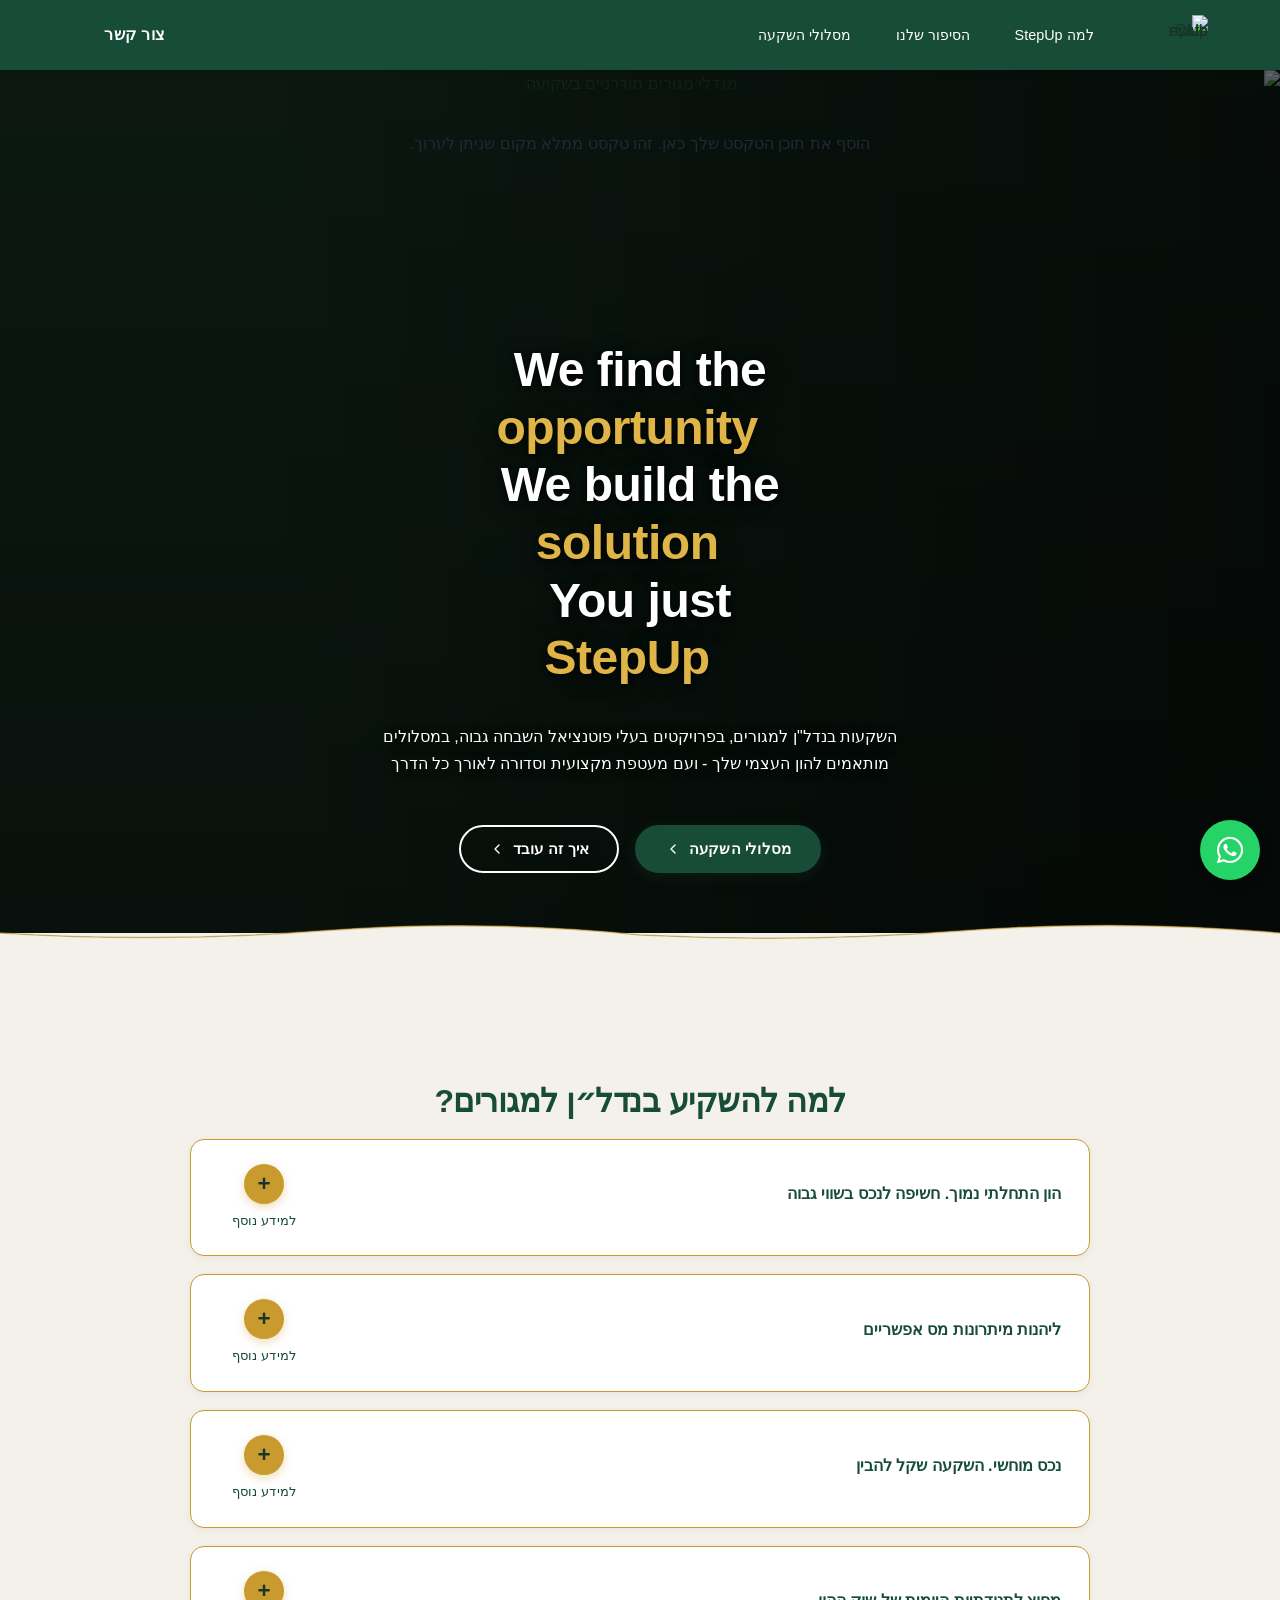
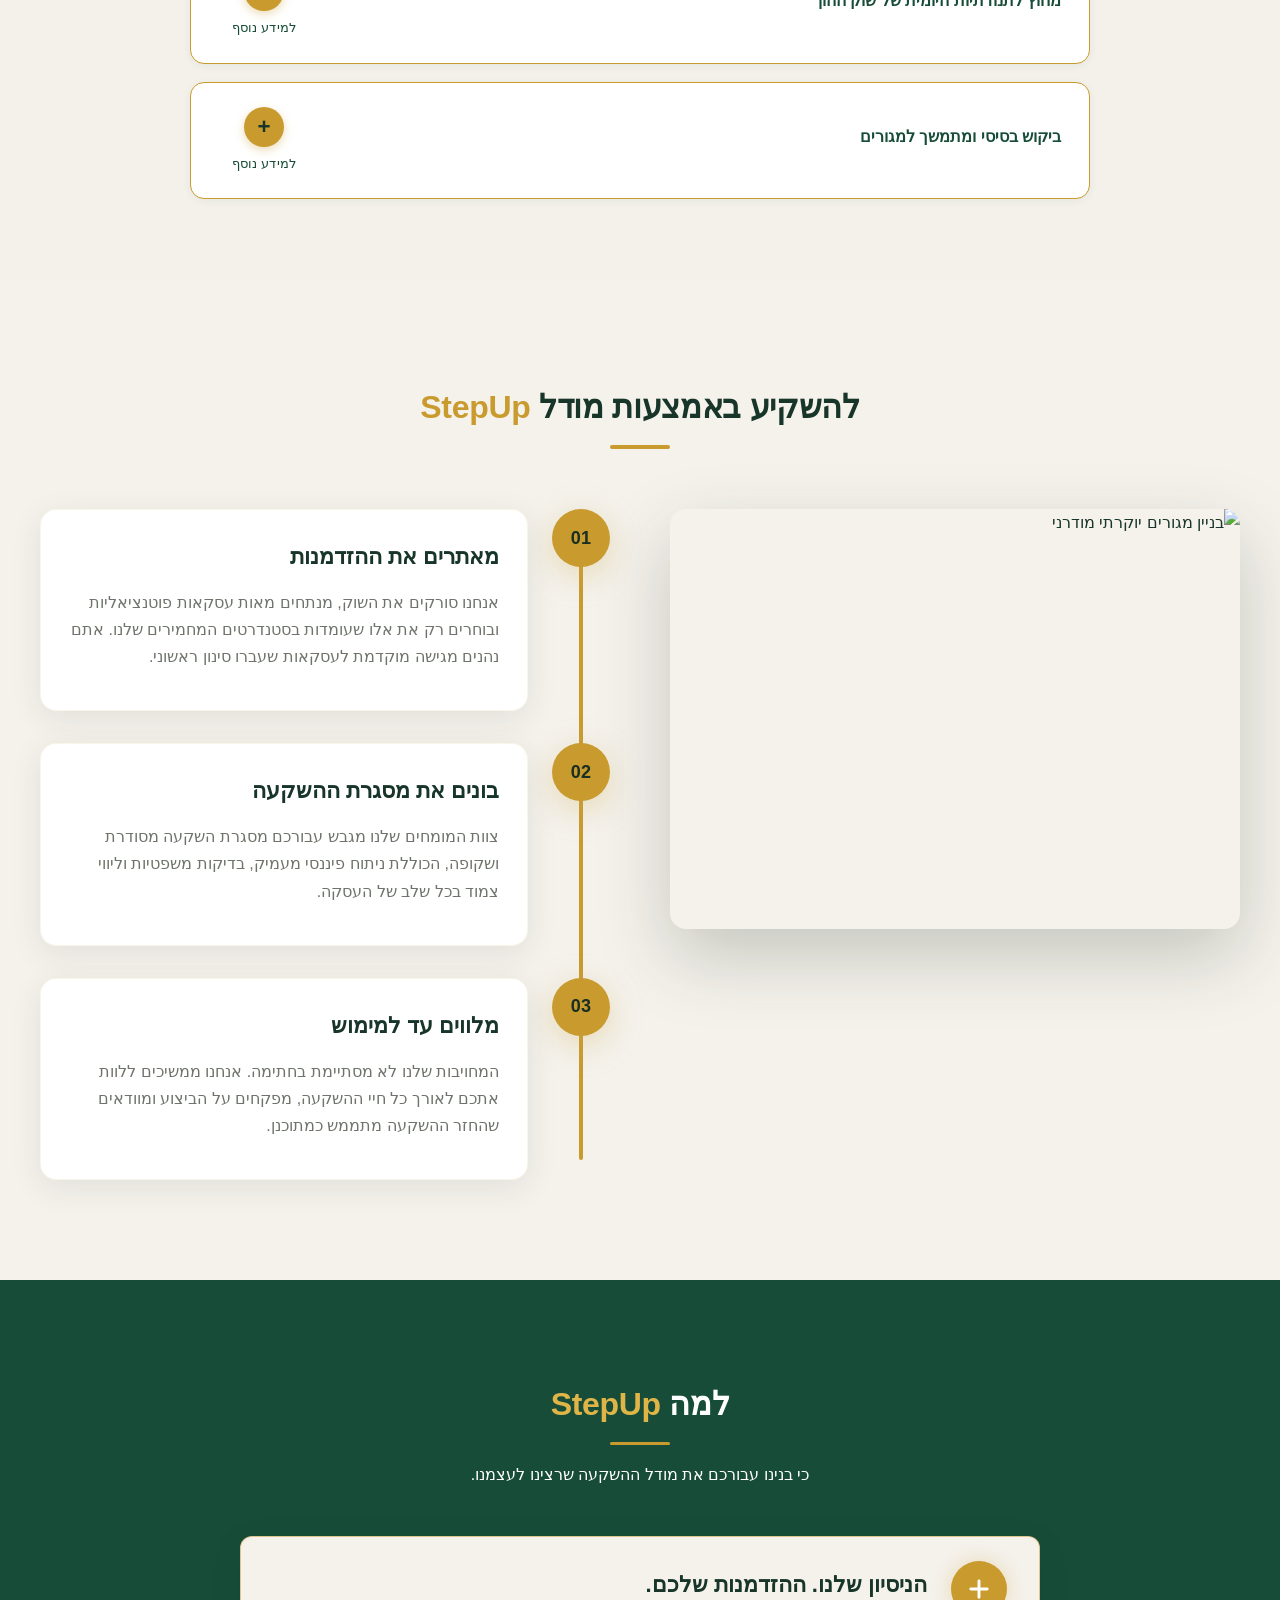
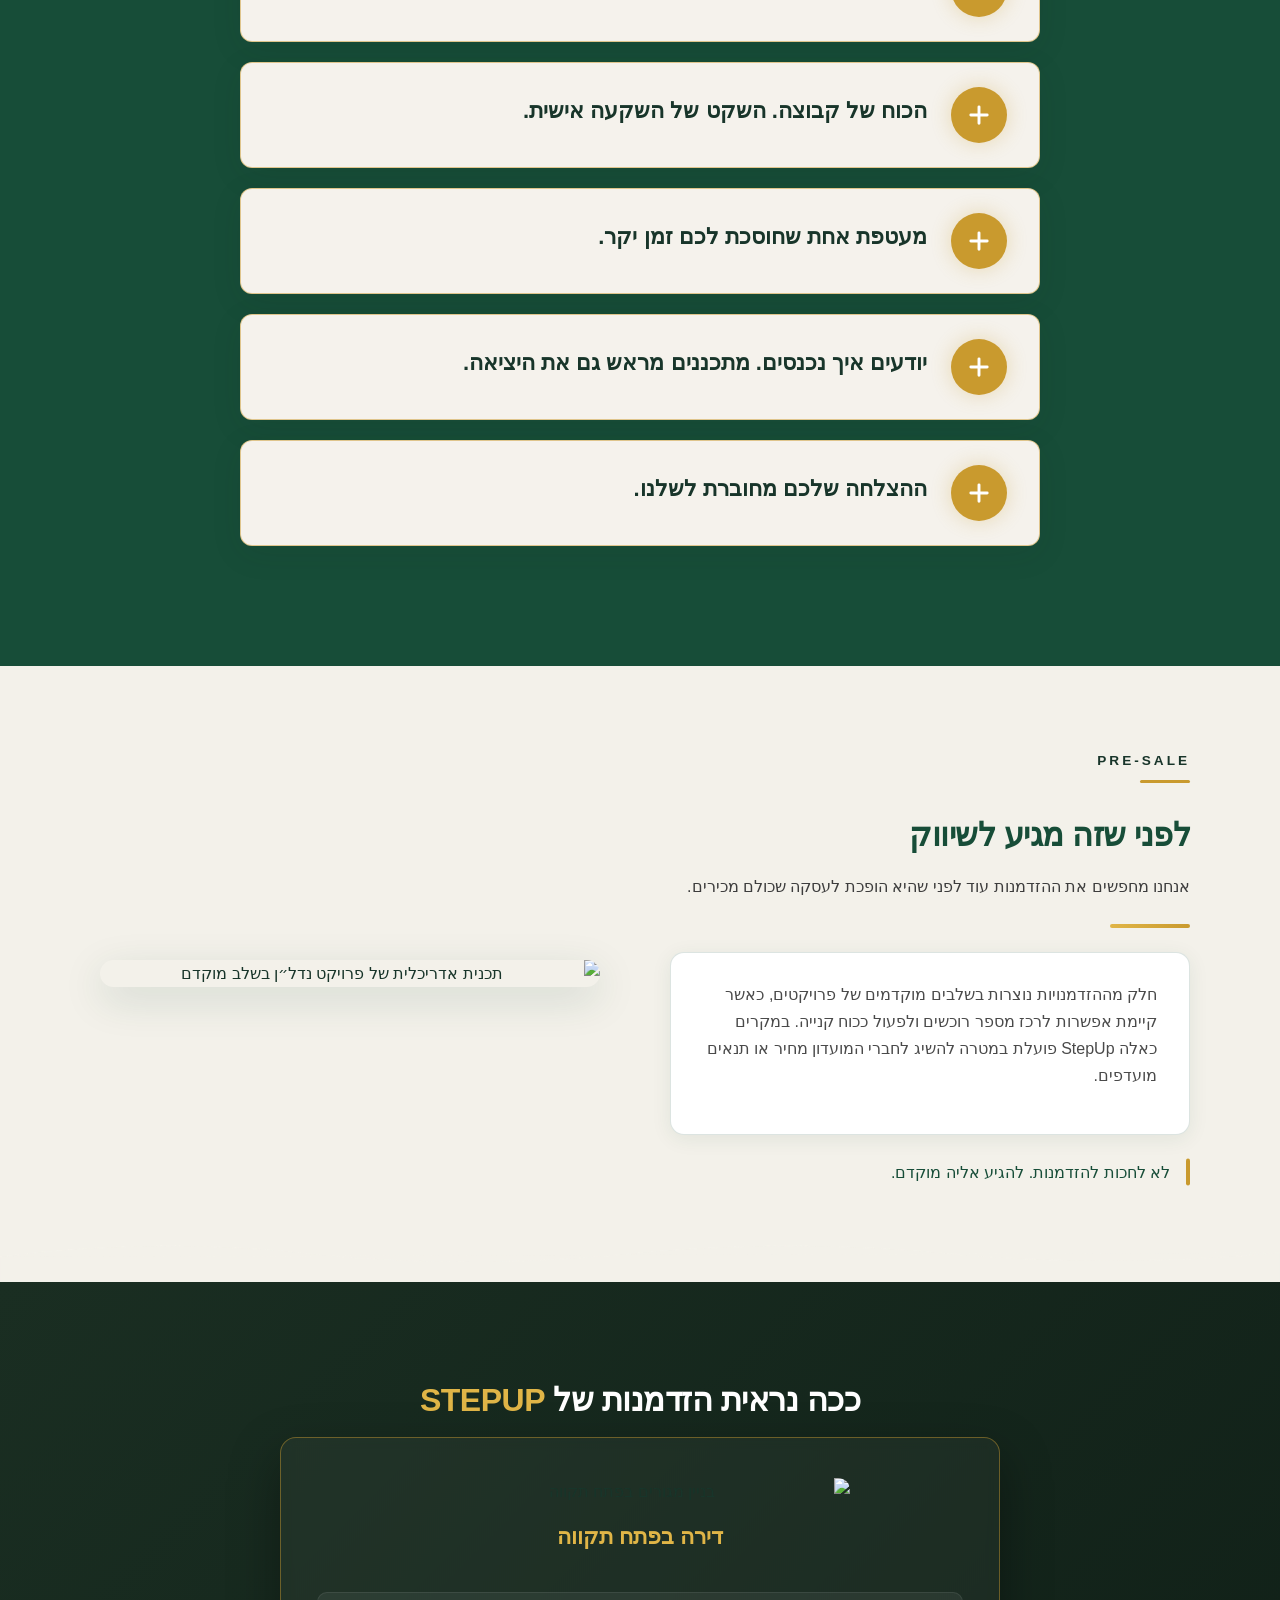
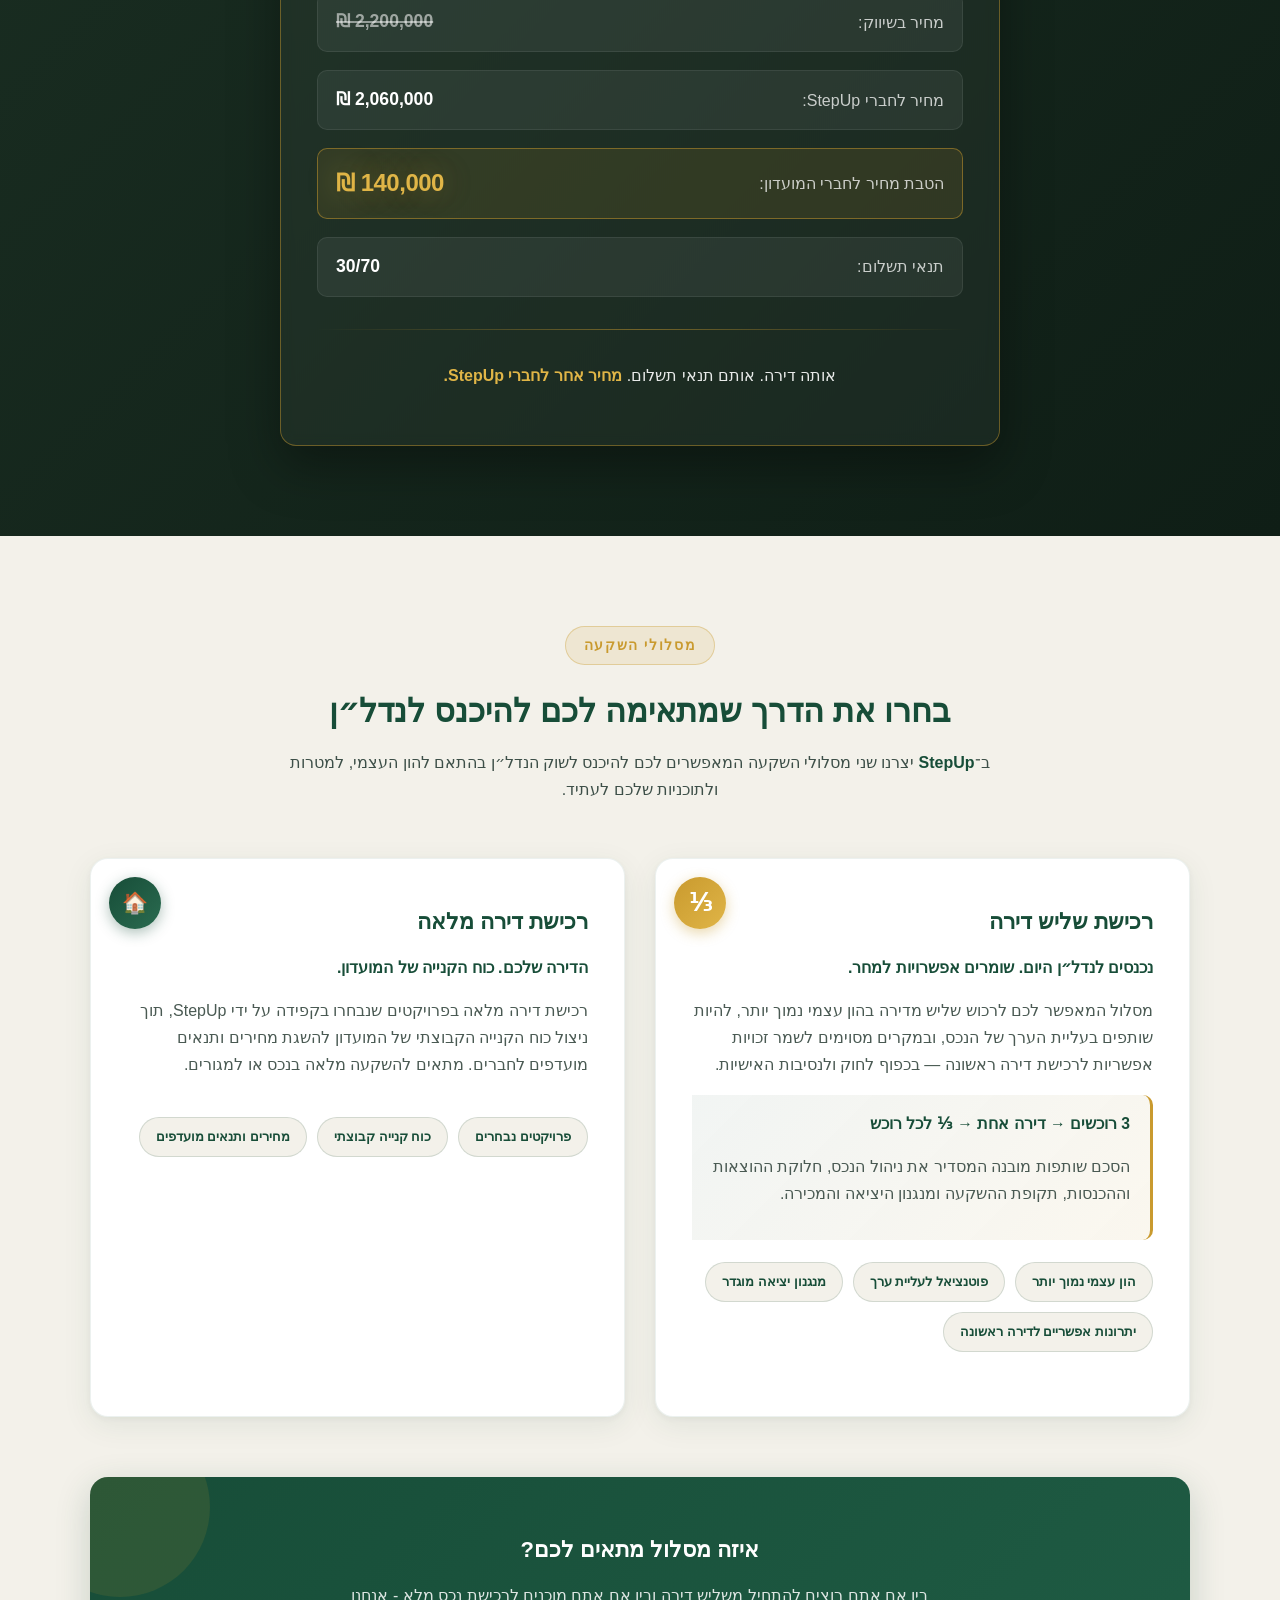
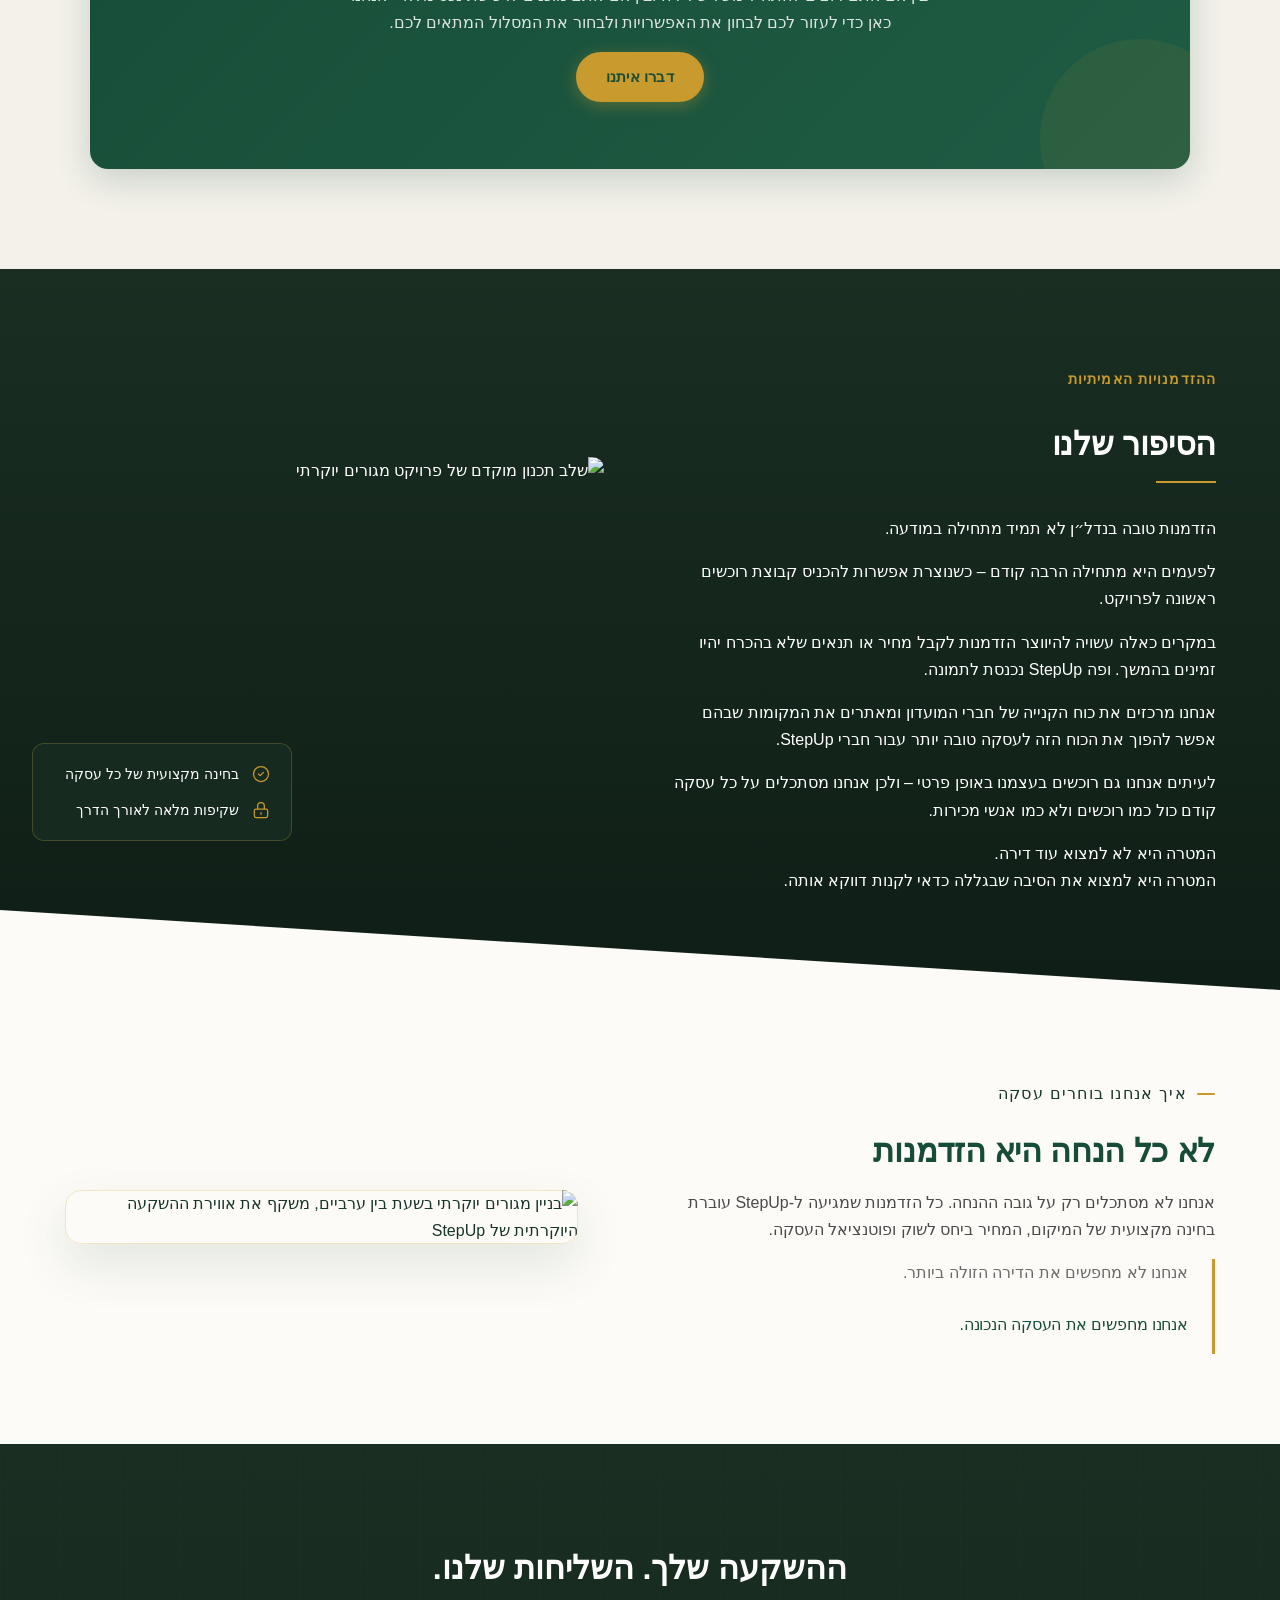
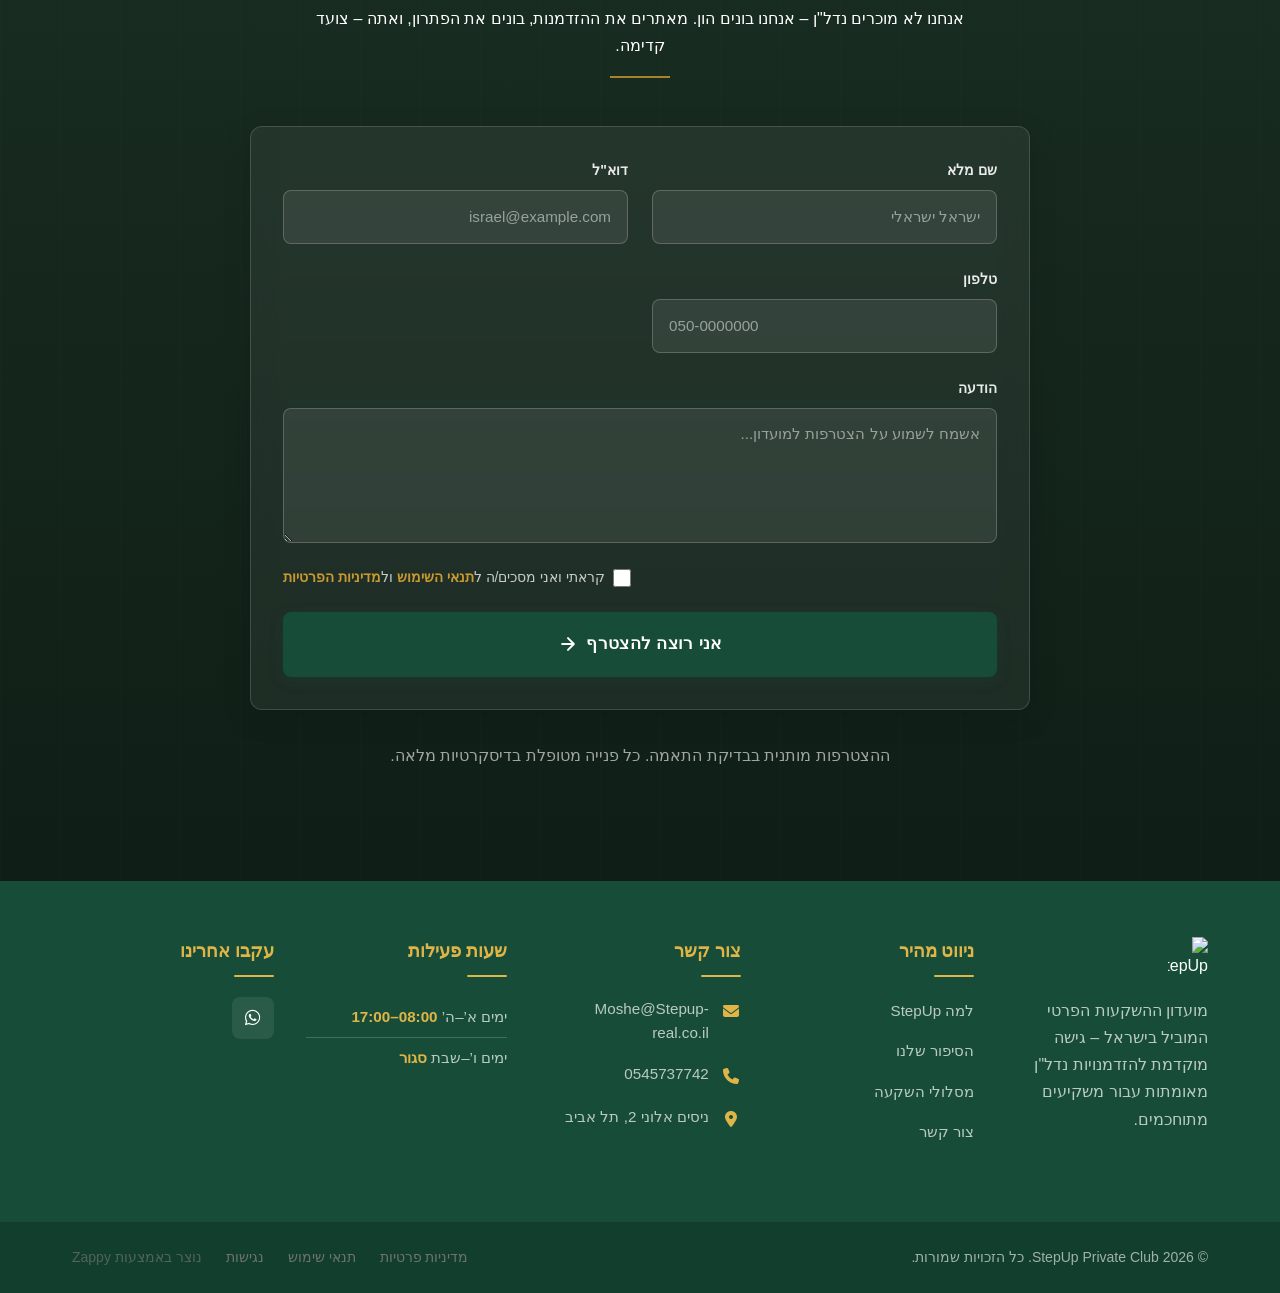
==== commit 76cc51b5: "Background sync: Progressive GitHub Sync" ====
--- a/public/index.html
+++ b/public/index.html
@@ -1 +1 @@
-<!doctype html><html dir="rtl" lang="he"><head><meta charset="UTF-8"><meta content="width=device-width,initial-scale=1" name="viewport"><meta content="index, follow" name="robots"><title>השקעת נדל״ן משתלמת — StepUp Private Club</title><meta content="מועדון השקעות נדל״ן אקסקלוסיבי המציע גישה מוקדמת לעסקאות מניבות בישראל. אנו בודקים כל עסקה בקפדנות כדי שתשקיעו בביטחון מלא. ההשקעה שלכם, השליחות שלנו." name="description"><meta content="מועדון השקעות נדל״ן, Real Estate Investment Club, השקעות נדל״ן בישראל, מפגשי נדל״ן, הזדמנויות השקעה אקסקלוסיביות" name="keywords"><link href="/assets/favicon.ico" rel="icon" type="image/x-icon"><link href="/assets/favicon-16x16.png" rel="icon" type="image/png" sizes="16x16"><link href="/assets/favicon-32x32.png" rel="icon" type="image/png" sizes="32x32"><link href="/assets/favicon-48x48.png" rel="icon" type="image/png" sizes="48x48"><link href="/assets/favicon-192x192.png" rel="icon" type="image/png" sizes="192x192"><link href="/assets/favicon-512x512.png" rel="icon" type="image/png" sizes="512x512"><link href="/assets/apple-touch-icon.png" rel="apple-touch-icon"><script>!function(){"use strict";var t="9ecba034-7754-4363-b43b-f8e9e8eeff29",e="https://api.zappy5.com/api/analytics/track",a=18e5,n=2592e6,o=!0,i=!0,r=!0;var s=function(){var e="zappy_visitor_"+t,a=null;try{if(a=localStorage.getItem(e)){var o=JSON.parse(a),i=Date.now();if(i-o.created<n)return o.lastSeen=i,localStorage.setItem(e,JSON.stringify(o)),o.id}}catch(t){console.warn("Zappy Analytics: LocalStorage not available")}var r="zv_"+Date.now()+"_"+Math.random().toString(36).substr(2,9);try{localStorage.setItem(e,JSON.stringify({id:r,created:Date.now(),lastSeen:Date.now()}))}catch(t){}return r}(),c=function(){var e="zappy_session_"+t,n=null;try{if(n=sessionStorage.getItem(e)){var o=JSON.parse(n),i=Date.now();if(i-o.timestamp<a)return o.timestamp=i,sessionStorage.setItem(e,JSON.stringify(o)),o.id}}catch(t){console.warn("Zappy Analytics: SessionStorage not available")}var r="zs_"+Date.now()+"_"+Math.random().toString(36).substr(2,9);try{sessionStorage.setItem(e,JSON.stringify({id:r,timestamp:Date.now()}))}catch(t){}return r}();function l(a,n){n=n||{};var o={website_id:t,event_type:a,page_path:window.location.pathname,referrer:document.referrer||"direct",visitor_id:s,session_id:c,metadata:n};if(navigator.sendBeacon){var i=new Blob([JSON.stringify(o)],{type:"application/json"});navigator.sendBeacon(e,i)}else fetch(e,{method:"POST",headers:{"Content-Type":"application/json"},body:JSON.stringify(o),keepalive:!0}).catch(function(t){console.warn("Zappy Analytics: Failed to track event",t)})}o&&l("pageview",{title:document.title,url:window.location.href}),i&&document.addEventListener("click",function(t){var e=t.target;if("BUTTON"===e.tagName||e.closest("button")){var a="BUTTON"===e.tagName?e:e.closest("button");l("click",{element:"button",text:a.textContent.trim().substring(0,100),id:a.id||null,class:a.className||null})}else if("A"===e.tagName||e.closest("a")){var n="A"===e.tagName?e:e.closest("a");l("navigation",{element:"link",text:n.textContent.trim().substring(0,100),href:n.href,external:n.hostname!==window.location.hostname})}},!0),r&&document.addEventListener("submit",function(t){var e=t.target;l("form_submit",{form_id:e.id||null,form_name:e.name||null,form_action:e.action||null,form_method:e.method||"GET"})},!0);var m=Date.now();window.addEventListener("beforeunload",function(){l("page_unload",{time_on_page:Math.floor((Date.now()-m)/1e3),page_path:window.location.pathname})}),window.zappyAnalytics={track:l,getVisitorId:function(){return s},getSessionId:function(){return c}}}()</script><script>!function(){"use strict";if(!window.zappyFireMarketingEvent){var t={begin_checkout:"checkout_started",purchase:"checkout_complete",add_to_cart:"add_to_cart",view_product:"view_product"},e={whatsapp_click:{ga4:"contact",meta:"Contact",gtm:"whatsapp_click",ecom:!1},phone_click:{ga4:"contact",meta:"Contact",gtm:"phone_click",ecom:!1},contact_form_submitted:{ga4:"generate_lead",meta:"Lead",gtm:"contact_form_submitted",ecom:!1},checkout_started:{ga4:"begin_checkout",meta:"InitiateCheckout",gtm:"begin_checkout",ecom:!0},checkout_complete:{ga4:"purchase",meta:"Purchase",gtm:"purchase",ecom:!0},product_inquiry:{ga4:"generate_lead",meta:"Lead",gtm:"product_inquiry",ecom:!1},add_to_cart:{ga4:"add_to_cart",meta:"AddToCart",gtm:"add_to_cart",ecom:!0},view_product:{ga4:"view_item",meta:"ViewContent",gtm:"view_item",ecom:!0}};window.zappyFlushPendingMetaEvents=l,window.zappyFireMarketingEvent=function(r,n,o){try{o=o||{};var p=t[r]||r,d=e[p];if(!d)return;(n=n||{}).pagePath||n.page_path||(n.pagePath=a());var l="",m=!1,s=!1;if("checkout_complete"===p&&(m=!(!(l=String(n.orderId||n.order_id||n.transaction_id||""))||!function(t){if(!t)return!1;try{return"1"===window.sessionStorage.getItem(c(t))}catch(t){return!1}}(l)),s=!(!l||!u(l)),m&&s))return;if(!o.skipFirstParty&&!m)try{window.zappyAnalytics&&"function"==typeof window.zappyAnalytics.track&&window.zappyAnalytics.track(p,n)}catch(t){}if(!m){try{if(window.dataLayer=window.dataLayer||[],d.ecom){var _=i(p,n),h={};_.transaction_id&&(h.transaction_id=_.transaction_id),null!=_.value&&(h.value=_.value),_.currency&&(h.currency=_.currency),_.items&&(h.items=_.items),window.dataLayer.push({ecommerce:null}),window.dataLayer.push({event:d.gtm,ecommerce:h}),"checkout_complete"!==p&&"checkout_started"!==p||(window.dataLayer.push({ecommerce:null}),window.dataLayer.push({event:p,ecommerce:h}))}else{var w={event:d.gtm};for(var f in n)Object.prototype.hasOwnProperty.call(n,f)&&(w[f]=n[f]);window.dataLayer.push(w)}}catch(t){}l&&function(t){if(t)try{window.sessionStorage.setItem(c(t),"1")}catch(t){}}(l)}}catch(t){}};var r=Object.create(null);document.addEventListener("click",function(t){try{var e=t.target;if(!e)return;var r=s(e,".whatsapp-float, a.whatsapp-float, [data-zappy-whatsapp]"),n=function(t){for(var e=t;e&&e!==document;){if("A"===e.tagName)return e;e=e.parentElement}return null}(e),i=n&&n.href||"";if(r||n&&function(t){if(!t)return!1;var e=String(t).toLowerCase();return-1!==e.indexOf("wa.me/")||-1!==e.indexOf("api.whatsapp.com")||-1!==e.indexOf("whatsapp.com/send")||0===e.indexOf("whatsapp:")}(i)){if(!m("wa:"+i)){var c=r?"float":"link";window.zappyFireMarketingEvent("whatsapp_click",{source:c,href:i||null,pagePath:a()})}return}var o=s(e,".phone-header-btn, .nav-phone-btn, .call-btn, [data-zappy-phone]"),u="";if(n&&n.href&&0===String(n.href).toLowerCase().indexOf("tel:")?u=n.href:o&&o.href&&0===String(o.href).toLowerCase().indexOf("tel:")&&(u=o.href),o||u){var p="";return u&&(p=String(u).replace(/^tel:/i,"").trim()),void(m("tel:"+(p||o&&o.id||"btn"))||window.zappyFireMarketingEvent("phone_click",{source:o?"button":"link",phone:p||null,href:u||null,pagePath:a()}))}}catch(t){}},!0)}function a(){try{if(window.ZAPPY_CONFIG&&window.ZAPPY_CONFIG.currentPagePath)return window.ZAPPY_CONFIG.currentPagePath}catch(t){}try{return window.location.pathname||"/"}catch(t){return"/"}}function n(t){var e=(t=t||{}).items||t.cartItems||t.cart_items||t.lineItems||[];Array.isArray(e)||(e=[]);for(var r=[],a=0;a<e.length;a++){var n=e[a];if(n&&"object"==typeof n){var i=String(n.item_id||n.productId||n.product_id||n.id||"").trim(),c=String(n.item_name||n.productName||n.product_name||n.name||"").trim(),o=parseFloat(null!=n.price?n.price:null!=n.unitPrice?n.unitPrice:0)||0,u=Math.max(1,parseInt(null!=n.quantity?n.quantity:null!=n.qty?n.qty:1,10)||1);(i||c)&&r.push({item_id:i||c,item_name:c||i,price:o,quantity:u})}}return r}function i(t,e){var r=n(e=e||{}),i=parseFloat(null!=e.value?e.value:null!=e.total?e.total:0)||0,c=String(e.currency||"USD").toUpperCase();if("checkout_complete"===t)return{transaction_id:String(e.transaction_id||e.orderId||e.order_id||e.orderNumber||"")||void 0,value:i,currency:c,items:r};if("checkout_started"===t)return{value:i,currency:c,items:r};if("add_to_cart"===t){var o=r.length?r:[{item_id:String(e.productId||e.product_id||""),item_name:String(e.productName||e.product_name||""),price:parseFloat(null!=e.value?e.value:null!=e.price?e.price:0)||0,quantity:parseInt(null!=e.quantity?e.quantity:1,10)||1}].filter(function(t){return t.item_id||t.item_name});return{value:i||(o[0]?o[0].price*o[0].quantity:0),currency:c,items:o}}if("view_product"===t){var u=r.length?r:[{item_id:String(e.productId||e.product_id||""),item_name:String(e.productName||e.product_name||""),price:parseFloat(null!=e.price?e.price:null!=e.value?e.value:0)||0,quantity:1}].filter(function(t){return t.item_id||t.item_name});return{currency:c,value:i||(u[0]?u[0].price:0),items:u}}return"whatsapp_click"===t||"phone_click"===t?{method:"whatsapp_click"===t?"whatsapp":"phone",page_path:e.pagePath||a()}:"contact_form_submitted"===t||"product_inquiry"===t?{page_path:e.pagePath||a()}:e}function c(t){return"zappy_purchase_fired_"+String(t||"")}function o(t){return"zappy_purchase_meta_fired_"+String(t||"")}function u(t){if(!t)return!1;try{return"1"===window.sessionStorage.getItem(o(t))}catch(t){return!1}}function p(t){if(t)try{window.sessionStorage.setItem(o(t),"1")}catch(t){}}function d(){try{return Array.isArray(window.__zappyPendingMetaEvents)||(window.__zappyPendingMetaEvents=[]),window.__zappyPendingMetaEvents}catch(t){return[]}}function l(){if("function"==typeof window.fbq){var t=d().slice();try{window.__zappyPendingMetaEvents=[]}catch(t){}for(var e=0;e<t.length;e++){var r=t[e];if(r&&r.eventName&&(!r.orderId||!u(r.orderId)))try{window.fbq("track",r.eventName,r.params||{}),r.orderId&&p(r.orderId)}catch(t){}}}}function m(t){var e=Date.now();return!!(r[t]&&e-r[t]<800)||(r[t]=e,!1)}function s(t,e){return t&&t.closest?t.closest(e):null}}()</script><meta content="השקעת נדל״ן משתלמת — StepUp Private Club" property="og:title"><meta content="מועדון השקעות נדל״ן אקסקלוסיבי המציע גישה מוקדמת לעסקאות מניבות בישראל. אנו בודקים כל עסקה בקפדנות כדי שתשקיעו בביטחון מלא. ההשקעה שלכם, השליחות שלנו." property="og:description"><meta content="summary_large_image" name="twitter:card"><meta content="השקעת נדל״ן משתלמת — StepUp Private Club" name="twitter:title"><meta content="מועדון השקעות נדל״ן אקסקלוסיבי המציע גישה מוקדמת לעסקאות מניבות בישראל. אנו בודקים כל עסקה בקפדנות כדי שתשקיעו בביטחון מלא. ההשקעה שלכם, השליחות שלנו." name="twitter:description"><script type="application/ld+json">{"@context":"https://schema.org","@graph":[{"@type":"LocalBusiness","@id":"https://stepup-real.co.il#organization","name":"StepUp Private Club","url":"https://stepup-real.co.il","description":"StepUp Private Club is an exclusive real estate investment club that bridges entrepreneurs, contractors, and investors in Israel. The brand positions itself as a trusted gatekeeper — professionally vetting deals before presenting them to club members, with a strong emphasis on transparency, responsibility, and long-term relationships. The tone is prestigious, professional, and trustworthy, with a mission-driven identity ('Your Investment. Our Mission.'). The brand targets sophisticated investors seeking early-stage access to curated real estate opportunities, including fractional ownership, full apartment purchases, and pre-sale deals. The visual identity uses deep forest green (#1f4d3a) and warm gold (#c59b3d), evoking exclusivity, wealth, and reliability.","address":{"@type":"PostalAddress","streetAddress":"ניסים אלוני 2, תל אביב"},"contactPoint":[{"@type":"ContactPoint","contactType":"customer service","email":"Moshe@Stepup-real.co.il","telephone":"0545737742"}]},{"@type":"WebSite","@id":"https://stepup-real.co.il#website","url":"https://stepup-real.co.il","name":"StepUp Private Club","publisher":{"@id":"https://stepup-real.co.il#organization"}},{"@type":"ContactPage","@id":"https://stepup-real.co.il#contactpage","url":"https://stepup-real.co.il","name":"השקעת נדל״ן משתלמת — StepUp Private Club","mainEntity":{"@id":"https://stepup-real.co.il#organization"},"potentialAction":{"@type":"CommunicateAction","target":{"@type":"EntryPoint","urlTemplate":"https://stepup-real.co.il/api/email/contact-form","actionPlatform":["http/method=POST"],"contentType":"application/json"},"instrument":[{"@type":"PropertyValue","name":"name","propertyID":"text","valueRequired":true,"description":"ישראל ישראלי"},{"@type":"PropertyValue","name":"email","propertyID":"email","valueRequired":true,"description":"israel@example.com"},{"@type":"PropertyValue","name":"phone","propertyID":"tel","valueRequired":true,"description":"050-0000000"},{"@type":"PropertyValue","name":"message","propertyID":"textarea","valueRequired":false,"description":"אשמח לשמוע על הצטרפות למועדון..."},{"@type":"PropertyValue","name":"privacy_consent","propertyID":"checkbox","valueRequired":true}]}}]}</script><meta content="website" property="og:type"><meta content="he_IL" property="og:locale"><style>.skip-link{position:absolute;top:0;left:0;transform:translateY(-200%);padding:12px 18px;background:var(--bg-dark,#1a1a1a);color:var(--text-light,#fff);font-weight:600;border-radius:0 0 8px 0;z-index:10000}.skip-link:focus{transform:none;outline:2px solid var(--ring,#fff);outline-offset:2px}:focus-visible{outline:2px solid var(--ring,currentColor);outline-offset:3px}</style><link href="/assets/favicon.ico" rel="icon" type="image/x-icon"><link href="/assets/favicon-16x16.png" rel="icon" type="image/png" sizes="16x16"><link href="/assets/favicon-32x32.png" rel="icon" type="image/png" sizes="32x32"><link href="/assets/favicon-48x48.png" rel="icon" type="image/png" sizes="48x48"><link href="/assets/favicon-192x192.png" rel="icon" type="image/png" sizes="192x192"><link href="/assets/favicon-512x512.png" rel="icon" type="image/png" sizes="512x512"><link href="/assets/apple-touch-icon.png" rel="apple-touch-icon"><link href="https://cdn.jsdelivr.net/npm/vanilla-cookieconsent@3/dist/cookieconsent.css" rel="stylesheet"><style data-zappy-section-v2-css="true">.index-stats-section{position:relative;background-color:var(--bg-light);color:var(--text-dark);padding:80px 16px;overflow:hidden;direction:rtl}.index-stats-section .index-stats-container{max-width:1200px;margin:0 auto;position:relative;z-index:10}.index-stats-section .index-stats-pillars-grid{display:grid;grid-template-columns:repeat(3,1fr);gap:24px;margin-bottom:48px}.index-stats-section .index-stats-pillar-card{position:relative;background-color:#fff;border-radius:12px;padding:32px 28px;box-shadow:0 8px 32px rgba(26,46,34,.09);transition:transform .3s ease,box-shadow .3s ease;display:flex;flex-direction:column;align-items:flex-start;overflow:hidden}.index-stats-section .index-stats-pillar-card:hover{transform:translateY(-6px);box-shadow:0 16px 48px rgba(26,46,34,.14)}.index-stats-section .index-stats-pillar-card::before{content:'';position:absolute;top:0;right:0;left:0;height:4px;background:linear-gradient(90deg,var(--secondary),var(--accent));border-radius:0 0 4px 4px}.index-stats-section .index-stats-card-number{position:absolute;top:24px;left:28px;font-size:1.2rem;font-weight:700;color:var(--border-light);letter-spacing:.05em;line-height:1}.index-stats-section .index-stats-icon-badge{display:flex;align-items:center;justify-content:center;width:56px;height:56px;border-radius:50%;background-color:rgba(23,77,56,.08);color:var(--primary);margin-bottom:20px}.index-stats-section .index-stats-card-content h3{font-size:1.375rem;font-weight:600;line-height:1.4;margin-bottom:12px;color:var(--text-dark)}.index-stats-section .index-stats-card-content p{font-size:16px;line-height:1.7;color:var(--text-muted);margin:0}.index-stats-section .index-stats-gold-divider{width:100%;height:1px;background:linear-gradient(90deg,transparent,var(--secondary),transparent);margin:48px 0}.index-stats-section .index-stats-testimonials-grid{display:grid;grid-template-columns:repeat(3,1fr);gap:24px}.index-stats-section .index-stats-quote-card{position:relative;background-color:transparent;border:1px solid var(--border-light);border-radius:12px;padding:32px 28px;transition:border-color .3s ease,background-color .3s ease}.index-stats-section .index-stats-quote-card:hover{border-color:var(--secondary);background-color:#fff;box-shadow:0 8px 32px rgba(26,46,34,.06)}.index-stats-section .index-stats-quote-mark{font-size:4rem;line-height:1;color:var(--secondary);opacity:.4;margin-bottom:12px;font-family:Georgia,serif;pointer-events:none;user-select:none}.index-stats-section .index-stats-quote-card blockquote{margin:0}.index-stats-section .index-stats-quote-card blockquote p{font-size:16px;line-height:1.7;color:var(--text-dark);margin-bottom:20px;font-style:italic}.index-stats-section .index-stats-quote-card figcaption{display:flex;flex-direction:column;gap:4px;border-top:1px solid var(--border-light);padding-top:16px}.index-stats-section .index-stats-author{font-size:1rem;font-weight:700;color:var(--text-dark);line-height:1.4}.index-stats-section .index-stats-role{font-size:.875rem;color:var(--text-muted);line-height:1.6}.index-stats-section .index-stats-supporting-img{position:absolute;bottom:20px;left:-40px;width:280px;height:auto;border-radius:16px;box-shadow:0 16px 48px rgba(26,46,34,.18);z-index:1;pointer-events:none;opacity:.85;filter:saturate(.9)}@media (max-width:1024px){.index-stats-section .index-stats-pillars-grid,.index-stats-section .index-stats-testimonials-grid{grid-template-columns:repeat(2,1fr)}.index-stats-section .index-stats-supporting-img{width:220px;left:-30px;bottom:40px;opacity:.6}}@media (max-width:768px){.index-stats-section{padding:60px 16px}.index-stats-section .index-stats-pillars-grid,.index-stats-section .index-stats-testimonials-grid{grid-template-columns:1fr!important;gap:20px}.index-stats-section .index-stats-pillar-card{padding:24px 20px}.index-stats-section .index-stats-card-number{top:20px;left:20px;font-size:1rem}.index-stats-section .index-stats-icon-badge{width:48px;height:48px;margin-bottom:16px}.index-stats-section .index-stats-gold-divider{margin:32px 0}.index-stats-section .index-stats-quote-card{padding:24px 20px}.index-stats-section .index-stats-quote-mark{font-size:3rem}.index-stats-section .index-stats-supporting-img{display:none}}@media (max-width:480px){.index-stats-section{padding:48px 12px}.index-stats-section .index-stats-pillar-card,.index-stats-section .index-stats-quote-card{padding:20px 16px}.index-stats-section .index-stats-card-content h3{font-size:1.2rem}}</style><style data-zappy-section-v2-css="true">.home-layout-section{background-color:#f5f2ec;background-image:none;color:var(--text-dark);padding:80px 24px;position:relative;overflow:hidden;direction:rtl}.home-layout-section__container{max-width:1200px;margin:0 auto;position:relative;z-index:2}.home-layout-section__header{text-align:center;margin-bottom:60px}.home-layout-section__title{font-size:2rem;font-weight:700;letter-spacing:-.01em;line-height:1.2;color:var(--text-dark);margin-bottom:20px;text-align:center;max-width:none!important}.home-layout-section__title-accent{color:var(--secondary)}.home-layout-section__gold-divider{width:60px;height:4px;background-color:var(--secondary);border-radius:100px;margin:0 auto}.home-layout-section__content-grid{display:flex;flex-direction:column;gap:60px;align-items:center}.home-layout-section__image-wrapper{position:relative;width:100%;max-width:600px;margin:0 auto;border-radius:16px;box-shadow:0 28px 72px rgba(26,46,34,.22);overflow:hidden;flex-shrink:0;align-self:stretch;height:100%;min-height:420px}.home-layout-section__image-wrapper img{display:block;width:100%;height:100%;object-fit:cover;border-radius:16px;object-position:center}.home-layout-section__experience-badge{position:absolute;bottom:24px;right:24px;background:rgba(26,46,34,.75);backdrop-filter:blur(12px);-webkit-backdrop-filter:blur(12px);border:1px solid rgba(201,168,76,.4);border-radius:100px;padding:12px 20px;display:flex;align-items:center;gap:10px;color:var(--text-light);z-index:5;pointer-events:none}.home-layout-section__experience-badge-icon{display:flex;align-items:center;justify-content:center;width:24px;height:24px;color:var(--accent)}.home-layout-section__experience-badge-icon svg{width:20px;height:20px}.home-layout-section__experience-badge-text{font-size:.875rem;font-weight:600;line-height:1.4;white-space:nowrap}.home-layout-section__steps-wrapper{width:100%;max-width:600px;margin:0 auto}.home-layout-section__steps-list{list-style:none;padding:0;margin:0;position:relative;display:flex;flex-direction:column;gap:32px}.home-layout-section__steps-list::before{content:'';position:absolute;top:20px;bottom:20px;right:27px;width:4px;background-color:var(--secondary);border-radius:100px;z-index:0}.home-layout-section__step-item{display:flex;align-items:flex-start;gap:24px;position:relative;z-index:1;flex-direction:row}.home-layout-section__step-marker{flex-shrink:0;width:58px;height:58px;background-color:var(--secondary);border-radius:50%;display:flex;align-items:center;justify-content:center;box-shadow:0 8px 32px rgba(201,168,76,.35);position:relative;z-index:2}.home-layout-section__step-number{font-size:1.125rem;font-weight:700;color:#1a2e22;letter-spacing:.02em}.home-layout-section__step-card{flex:1;background:#fff;border-radius:16px;box-shadow:0 8px 32px rgba(26,46,34,.09);padding:24px 28px;border:1px solid rgba(201,168,76,.12);transition:transform .2s ease,box-shadow .2s ease}.home-layout-section__step-card:hover{transform:translateY(-4px);box-shadow:0 16px 48px rgba(26,46,34,.14)}.home-layout-section__step-title{font-size:1.25rem;font-weight:700;line-height:1.3;color:var(--text-dark);margin-bottom:8px;text-align:right}.home-layout-section__step-text{font-size:1rem;font-weight:400;line-height:1.7;color:var(--text-muted);margin:0;text-align:right}@media (min-width:768px){.home-layout-section{padding:100px 40px}.home-layout-section__content-grid{flex-direction:row;align-items:stretch;gap:60px}.home-layout-section__image-wrapper{flex:1;max-width:50%;margin:0}.home-layout-section__steps-wrapper{flex:1;max-width:50%;margin:0}.home-layout-section__steps-list::before{right:27px;top:20px;bottom:20px}}@media (max-width:767px){.home-layout-section{padding:60px 16px}.home-layout-section__header{margin-bottom:40px}.home-layout-section__title{font-size:1.75rem}.home-layout-section__content-grid{gap:40px}.home-layout-section__steps-list{gap:24px}.home-layout-section__steps-list::before{right:21px;top:16px;bottom:16px}.home-layout-section__step-item{gap:16px}.home-layout-section__step-marker{width:44px;height:44px}.home-layout-section__step-number{font-size:1rem}.home-layout-section__step-card{padding:16px 20px;border-radius:12px}.home-layout-section__step-title{font-size:1.125rem}.home-layout-section__experience-badge{bottom:16px;right:16px;padding:10px 16px}.home-layout-section__experience-badge-text{font-size:.75rem}}</style><style data-zappy-section-v2-css="true">.index-features-section{background:var(--bg-dark);color:var(--text-light);padding:100px 16px 80px;position:relative;overflow:visible;text-align:right}.index-features-section .index-features-container{max-width:1200px;margin:0 auto;padding:0}.index-features-section .index-features-header{text-align:center;margin-bottom:48px;max-width:none!important}.index-features-section .index-features-title{font-size:2rem;font-weight:700;letter-spacing:-.01em;line-height:1.2;color:var(--text-light);margin-bottom:16px;text-align:center}.index-features-section .index-features-title-accent{color:var(--accent)}.index-features-section .index-features-divider{width:60px;height:3px;background-color:var(--secondary);margin:0 auto 16px;border-radius:2px;display:block}.index-features-section .index-features-subtitle{font-size:1rem;font-weight:400;line-height:1.7;color:var(--text-light);text-align:center;margin:0 auto;max-width:600px}.index-features-section .index-features-stack{display:flex;flex-direction:column;gap:20px;max-width:800px;margin:0 auto}.index-features-section .index-feature-card{background:#f5f2ec;border:1px solid rgba(201,154,46,.5);border-radius:12px;padding:20px 24px;display:flex;align-items:center;gap:20px;box-shadow:0 8px 32px rgba(26,46,34,.09);transition:transform .2s ease,box-shadow .2s ease;min-width:0}.index-features-section .index-feature-card:hover{transform:translateY(-3px);box-shadow:0 16px 48px rgba(26,46,34,.14)}.index-features-section .index-feature-icon-wrapper{flex-shrink:0;width:48px;height:48px;border-radius:50%;background-color:var(--secondary);color:var(--text-light);display:flex;align-items:center;justify-content:center;box-shadow:0 0 20px rgba(201,154,46,.3)}.index-features-section .index-feature-plus{width:24px;height:24px;display:block}.index-features-section .index-feature-text{font-size:1.25rem;font-weight:700;line-height:1.3;color:var(--text-dark);margin:0;text-align:right}@media (max-width:768px){.index-features-section{padding:80px 16px 60px}.index-features-section .index-features-title{font-size:1.75rem}.index-features-section .index-features-subtitle{font-size:.95rem}.index-features-section .index-features-stack{gap:16px}.index-features-section .index-feature-card{padding:16px;gap:14px;flex-direction:row}.index-features-section .index-feature-icon-wrapper{width:40px;height:40px}.index-features-section .index-feature-plus{width:20px;height:20px}.index-features-section .index-feature-text{font-size:1.1rem}}@media (min-width:768px){.index-features-section .index-features-title{font-size:2.5rem}.index-features-section .index-feature-card{padding:24px 32px;gap:24px}.index-features-section .index-feature-icon-wrapper{width:56px;height:56px}.index-features-section .index-feature-plus{width:28px;height:28px}}</style><style id="zappy-critical-above-fold-css">html{box-sizing:border-box;-webkit-text-size-adjust:100%}*,::after,::before{box-sizing:inherit}body{margin:0;min-width:320px;overflow-x:clip}img,svg,video{max-width:100%;height:auto}main{display:block}.container{width:min(100% - 32px,1200px);margin-inline:auto}.navbar,header .navbar,header[role=banner],nav.navbar{position:relative;z-index:1000;width:100%}.nav-container,.navbar .container{display:flex;align-items:center;justify-content:space-between;min-height:64px}.logo,.logo-link img{display:block;width:35px;height:35px;object-fit:contain}#navMenu,.nav-menu{list-style:none;margin:0;padding:0}#navMenu a,.nav-menu a,.navbar .nav-links a,.navbar a{color:inherit;text-decoration:none}#navMenu .sub-menu,.nav-menu .sub-menu,.navbar .sub-menu{display:none}.fa,.fa-brands,.fa-regular,.fa-solid,.fab,.far,.fas{display:inline-block;min-width:1em;text-align:center}html:not(#zappy-noop) .navbar:has(.nav-ecommerce-icons)>.phone-header-btn,html:not(#zappy-noop)[data-zappy-site-type=ecommerce] .phone-header-btn{display:none!important;visibility:hidden!important;width:0!important;height:0!important;pointer-events:none!important}.zappy-preview-empty-store-cta{display:none!important;visibility:hidden!important;height:0!important;max-height:0!important;overflow:hidden!important;margin:0!important;padding:0!important;border:0!important;box-shadow:none!important}.zappy-catalog-menu{background:var(--surface-color,var(--surface,linear-gradient(135deg,#f8f9fa 0,#fff 100%)));border-bottom:1px solid var(--border-color,#e5e7eb);padding:0;position:sticky;top:0;z-index:90}.zappy-catalog-menu.rtl,.zappy-catalog-menu[dir=rtl]{direction:rtl}.zappy-catalog-menu.ltr,.zappy-catalog-menu[dir=ltr]{direction:ltr}.catalog-menu-container{max-width:1440px;margin:0 auto;display:flex;align-items:center;gap:8px;padding:10px 24px;overflow:visible}.catalog-menu-categories,.catalog-menu-list{display:flex;align-items:center;gap:4px;flex-wrap:wrap;margin:0;padding:0;list-style:none}.catalog-menu-item{display:inline-flex;align-items:center;padding:8px 16px;font-size:14px;font-weight:500;color:var(--text-color,var(--text,#374151));text-decoration:none;border-radius:20px;white-space:nowrap}.catalog-menu-all{background:var(--primary-color,var(--primary,#111));color:var(--text-light,#fff)!important}.catalog-menu-parent{position:relative;display:inline-flex;align-items:center}.catalog-menu-trigger{display:inline-flex;align-items:center;gap:6px}.catalog-menu-chevron{flex-shrink:0}.catalog-menu-parent>.sub-menu{display:none!important;visibility:hidden!important;opacity:0!important;pointer-events:none!important}.hero-section,.index-hero-section,section[class*=hero]{position:relative;overflow:hidden}.hero-section,.index-hero-section{min-height:560px}section[data-hero-type*=fullscreen]{min-height:100vh}.hero-bg-image,.hero-bg-wrapper,section[class*=hero] [class*=hero-bg]{position:absolute;inset:0;width:100%;height:100%}.hero-bg-image img,.hero-bg-wrapper img,section[class*=hero] [data-hero-bg],section[class*=hero] img[data-hero-background=true]{width:100%!important;height:100%!important;object-fit:cover!important;display:block}.hero-content,section[class*=hero] .container{position:relative;z-index:2}@media(max-width:768px){:root{--header-height:72px;--total-header-height:72px;--zappy-mobile-menu-top:72px}html[data-zappy-site-type=ecommerce] body{padding-top:var(--total-header-height,72px)}html[data-zappy-site-type=ecommerce] body>.navbar:not(.zappy-catalog-menu),html[data-zappy-site-type=ecommerce] body>nav.navbar{position:fixed!important;top:0;left:0;right:0;z-index:100000;width:100%;margin-bottom:0}.zappy-catalog-menu{position:fixed;top:var(--header-height,72px);left:0;right:0;z-index:99999}.nav-container,.navbar .container{min-height:60px}#navMenu,.nav-menu{max-width:100vw;overflow-x:hidden}.hero-section,.index-hero-section,section[class*=hero],section[data-hero-type*=fullscreen]{min-height:100svh}.hero-bg-image,.hero-bg-wrapper,.hero-scrim{min-height:100svh}}:root{--nav-bg:#174D38}.navbar{background-color:#174d38!important}/* ZAPPY_ANNOUNCEMENT_HEADER_OFFSET_CSS_V3 */ :root{--zappy-header-stack-height:calc(var(--zappy-announcement-height, 40px) + var(--header-height, 72px))}body:has(.zappy-announcement-bar) .navbar:not(.zappy-catalog-menu):not(.mobile-search-panel),body:has(.zappy-announcement-bar) header.navbar,body:has(.zappy-announcement-bar) nav.navbar:not(.zappy-catalog-menu){top:var(--zappy-announcement-height,40px)!important}[data-zappy-content-align]{display:flex!important;flex-direction:column!important}[data-zappy-content-align^=top-]{justify-content:flex-start!important}[data-zappy-content-align^=center-],[data-zappy-content-align^=lower-],[data-zappy-content-align^=upper-]{justify-content:center!important}[data-zappy-content-align^=bottom-]{justify-content:flex-end!important}[data-zappy-content-align$="-left"],[data-zappy-content-align$="-mid-left"]{align-items:flex-start!important;text-align:start!important}[data-zappy-content-align$="-center"]{align-items:center!important;text-align:center!important}[data-zappy-content-align$="-mid-right"],[data-zappy-content-align$="-right"]{align-items:flex-end!important;text-align:end!important}[data-zappy-content-align] [data-zappy-align-target]{margin-left:auto;margin-right:auto}[data-zappy-content-align$="-center"] [data-zappy-align-target],[data-zappy-content-align$="-center"] [data-zappy-align-target]>*{text-align:center!important}</style><link href="/styles.css" rel="stylesheet"><script>window.ZAPPY_WEBSITE_ID="9ecba034-7754-4363-b43b-f8e9e8eeff29",window.ZAPPY_API_BASE="https://api.zappy5.com"</script><link href="/assets/site-image-index-hero-image-1.webp" rel="preload" as="image" fetchpriority="high"><style id="zappy-dropdown-submenu-styles">#navMenu li:has(.sub-menu),.nav-menu li:has(.sub-menu),.navbar li:has(.sub-menu),nav li:has(.sub-menu){position:relative}#navMenu .sub-menu,.nav-menu .sub-menu,.navbar .sub-menu,nav .sub-menu{display:block!important;position:absolute!important;top:100%;left:0;min-width:220px;border-radius:8px;box-shadow:0 8px 25px rgba(0,0,0,.15);padding:8px 0;opacity:0;visibility:hidden;transform:translateY(10px);transition:all .3s ease;z-index:1000;list-style:none;pointer-events:none}#navMenu li:hover>.sub-menu,.nav-menu li:hover>.sub-menu,.navbar li:hover>.sub-menu,nav li:hover>.sub-menu{opacity:1!important;visibility:visible!important;transform:translateY(0)!important;pointer-events:auto!important}.sub-menu li{list-style:none;margin:0;padding:0}.sub-menu a{display:block!important;padding:10px 16px!important;color:var(--text-dark,#333)!important;font-weight:500;text-decoration:none;white-space:nowrap;transition:background-color .2s}.sub-menu .zappy-nav-child>a{padding-left:28px!important;font-size:.9em!important;opacity:.85!important}[dir=rtl] .sub-menu .zappy-nav-child>a,html[lang=ar] .sub-menu .zappy-nav-child>a,html[lang=he] .sub-menu .zappy-nav-child>a{padding-left:10px!important;padding-right:28px!important}.sub-menu .zappy-nav-parent>a{font-weight:600!important}.sub-menu a:hover{background-color:#f5f5f5}[dir=rtl] .nav-menu .sub-menu,[dir=rtl] .navbar .sub-menu,[dir=rtl] nav .sub-menu,html[lang=ar] .nav-menu .sub-menu,html[lang=ar] .navbar .sub-menu,html[lang=ar] nav .sub-menu,html[lang=he] .nav-menu .sub-menu,html[lang=he] .navbar .sub-menu,html[lang=he] nav .sub-menu{left:auto!important;right:0!important}.sub-menu:empty,.sub-menu:not(:has(li)):not(:has(> a)),.sub-menu:not(:has(li:not(.zappy-hidden-menu-item))):not(:has(> a)){display:none!important;opacity:0!important;visibility:hidden!important;pointer-events:none!important}li:has(.menu-group-title):hover>.sub-menu{opacity:1!important;visibility:visible!important;transform:translateY(0)!important;pointer-events:auto!important}#navMenu>li>.menu-group-title,.nav-menu>li>.menu-group-title{display:inline-block;padding:.5rem 1rem;cursor:default;user-select:none}@media (max-width:768px){#navMenu .sub-menu,.nav-menu .sub-menu,.navbar .sub-menu,nav .sub-menu{position:static!important;transform:none!important;box-shadow:none!important;background:0 0!important;max-height:0;overflow:hidden;opacity:0;visibility:hidden;transition:max-height .3s ease,opacity .3s ease;padding:0!important;border-radius:0!important}#navMenu .sub-menu.mobile-expanded,.nav-menu .sub-menu.mobile-expanded,.navbar .sub-menu.mobile-expanded{max-height:none!important;overflow-y:visible!important;opacity:1!important;visibility:visible!important;padding:8px 0 8px 16px!important}[dir=rtl] .sub-menu.mobile-expanded,html[lang=he] .sub-menu.mobile-expanded{padding:8px 16px 8px 0!important}#navMenu li:hover>.sub-menu,.nav-menu li:hover>.sub-menu,.navbar li:hover>.sub-menu,nav li:hover>.sub-menu{opacity:0;visibility:hidden;pointer-events:none}#navMenu li>.sub-menu.mobile-expanded,.nav-menu li>.sub-menu.mobile-expanded,.navbar li>.sub-menu.mobile-expanded,nav li>.sub-menu.mobile-expanded{opacity:1!important;visibility:visible!important;pointer-events:auto!important}#navMenu li:has(.sub-menu),.nav-menu li:has(.sub-menu),.navbar li:has(.sub-menu),nav li:has(.sub-menu){display:flex!important;flex-wrap:wrap!important;align-items:center!important;position:relative!important;min-height:44px!important}#navMenu li:has(.sub-menu)>a,.nav-menu li:has(.sub-menu)>a,.navbar li:has(.sub-menu)>a,nav li:has(.sub-menu)>a{flex:1!important;min-width:0!important}#navMenu li:has(.sub-menu)>.menu-group-title,.nav-menu li:has(.sub-menu)>.menu-group-title,.navbar li:has(.sub-menu)>.menu-group-title,nav li:has(.sub-menu)>.menu-group-title{flex:1!important;min-width:0!important;display:flex!important;align-items:center!important;padding:12px 16px!important;min-height:44px!important;line-height:1.4!important;font-weight:600!important;box-sizing:border-box!important}#navMenu li:has(.sub-menu)>.sub-menu,.nav-menu li:has(.sub-menu)>.sub-menu,.navbar li:has(.sub-menu)>.sub-menu,nav li:has(.sub-menu)>.sub-menu{flex-basis:100%!important;width:100%!important}#navMenu li:has(.sub-menu)>a [class*=arrow],#navMenu li:has(.sub-menu)>a [class*=chevron],.nav-menu li:has(.sub-menu)>a .fa-angle-down,.nav-menu li:has(.sub-menu)>a .fa-chevron-down,.nav-menu li:has(.sub-menu)>a [class*=arrow],.nav-menu li:has(.sub-menu)>a [class*=chevron],nav li:has(.sub-menu)>a [class*=arrow],nav li:has(.sub-menu)>a [class*=chevron]{display:none!important;visibility:hidden!important}.mobile-submenu-toggle{display:flex!important;align-items:center!important;justify-content:center!important;width:44px!important;height:auto!important;background:0 0!important;border:none!important;cursor:pointer!important;color:var(--text-light)!important;position:static!important;flex-shrink:0!important;align-self:stretch!important;z-index:2!important;padding:0!important;margin:0!important}.mobile-submenu-toggle::after{content:''!important;width:0!important;height:0!important;border-left:6px solid transparent!important;border-right:6px solid transparent!important;border-top:7px solid currentColor!important;transition:transform .3s ease!important}.mobile-submenu-toggle.expanded::after{transform:rotate(180deg)!important}.sub-menu a{padding:10px 0!important;display:block!important;color:var(--text-light)!important;white-space:normal!important}.sub-menu .zappy-nav-child>a{padding-left:28px!important;font-size:.9em!important;opacity:.85!important}[dir=rtl] .sub-menu .zappy-nav-child>a,html[lang=ar] .sub-menu .zappy-nav-child>a,html[lang=he] .sub-menu .zappy-nav-child>a{padding-left:0!important;padding-right:28px!important}.sub-menu .zappy-nav-parent>a{font-weight:600!important}#navMenu.active,.nav-menu.active{max-width:100vw!important;overflow-x:hidden!important;box-sizing:border-box!important}.navbar .sub-menu li a,.zappy-products-dropdown .sub-menu a,nav.navbar .sub-menu li a{color:var(--text-light)!important}}@media (min-width:769px){.mobile-submenu-toggle{display:none!important}}</style><style id="zappy-widget-visibility">html[dir=rtl] .whatsapp-float{right:20px!important;left:auto!important}html:not([dir]) .whatsapp-float,html[dir=ltr] .whatsapp-float{left:20px!important;right:auto!important}html[dir=rtl] #mic-access-tool-general-button,html[dir=rtl] #mic-init-access-tool #mic-access-tool-general-button,html[dir=rtl] #mic-init-access-tool .mic-access-tool-general-button,html[dir=rtl] ._access-icon,html[dir=rtl] .mic-access-tool-general-button{left:20px!important;right:auto!important}html:not([dir]) #mic-access-tool-general-button,html:not([dir]) #mic-init-access-tool #mic-access-tool-general-button,html:not([dir]) #mic-init-access-tool .mic-access-tool-general-button,html:not([dir]) ._access-icon,html:not([dir]) .mic-access-tool-general-button,html[dir=ltr] #mic-access-tool-general-button,html[dir=ltr] #mic-init-access-tool #mic-access-tool-general-button,html[dir=ltr] #mic-init-access-tool .mic-access-tool-general-button,html[dir=ltr] ._access-icon,html[dir=ltr] .mic-access-tool-general-button{right:20px!important;left:auto!important}@media (max-width:768px){.whatsapp-float{display:flex!important}}@media (min-width:769px){.whatsapp-float{display:flex!important}}@media (max-width:768px){#mic-access-tool-general-button,#mic-init-access-tool #mic-access-tool-general-button,#mic-init-access-tool .mic-access-tool-general-button,._access-icon,.mic-access-tool-general-button{display:flex!important;visibility:visible!important;opacity:1!important;pointer-events:auto!important}#mic-access-tool-box.opened-mic-access-tool,#mic-init-access-tool #mic-access-tool-box.opened-mic-access-tool,.mic-access-tool-box.opened-mic-access-tool{visibility:visible!important;opacity:1!important;pointer-events:auto!important}}@media (min-width:769px){#mic-access-tool-general-button,#mic-init-access-tool #mic-access-tool-general-button,#mic-init-access-tool .mic-access-tool-general-button,._access-icon,.mic-access-tool-general-button{display:flex!important;visibility:visible!important;opacity:1!important;pointer-events:auto!important}#mic-access-tool-box.opened-mic-access-tool,#mic-init-access-tool #mic-access-tool-box.opened-mic-access-tool,.mic-access-tool-box.opened-mic-access-tool{visibility:visible!important;opacity:1!important;pointer-events:auto!important}}</style></head><body><a href="#main" class="skip-link">דלג לתוכן הראשי</a><nav class="navbar" dir="rtl"><button class="mobile-toggle" aria-label="Menu" id="mobileToggle"><svg viewBox="0 0 24 24" class="hamburger-icon" fill="none" height="24" style="display:block !important" width="24"><path d="M3 12h18M3 6h18M3 18h18" stroke="currentColor" stroke-width="2" stroke-linecap="round"></path></svg> <svg viewBox="0 0 24 24" class="close-icon" fill="none" height="24" style="display:none !important" width="24"><path d="M18 6L6 18M6 6l12 12" stroke="currentColor" stroke-width="2" stroke-linecap="round"></path></svg></button> <button class="phone-header-btn" aria-label="Call" data-phone="0545737742"><svg viewBox="0 0 24 24" height="20" fill="currentColor" width="20"><path d="M22 16.92v3a2 2 0 0 1-2.18 2 19.79 19.79 0 0 1-8.63-3.07 19.5 19.5 0 0 1-6-6 19.79 19.79 0 0 1-3.07-8.67A2 2 0 0 1 4.11 2h3a2 2 0 0 1 2 1.72 12.84 12.84 0 0 0 .7 2.81 2 2 0 0 1-.45 2.11L8.09 9.91a16 16 0 0 0 6 6l1.27-1.27a2 2 0 0 1 2.11-.45 12.84 12.84 0 0 0 2.81.7A2 2 0 0 1 22 16.92z"></path></svg></button><div class="nav-container"><div class="nav-right-group"><div class="nav-brand"><a href="/" class="logo-link"><img alt="StepUp Private Club" decoding="async" src="/assets/stepup-private-club-real-estate-investment-club-logo-1787145856253-jb8lbp.webp?v=1787145856709-k6i67y" class="logo" height="35" width="35"></a></div><ul class="nav-menu" id="navMenu"><li><a href="#features">למה StepUp</a></li><li><a href="#story">הסיפור שלנו</a></li><li class="mobile-contact-link nav-cta-mobile-item"><a href="#cta" class="nav-cta-btn">צור קשר</a></li><li><a href="#zappy-section-27">מסלולי השקעה</a></li></ul></div><div class="nav-cta-container"><a href="#cta" class="nav-cta-btn">צור קשר</a></div></div></nav><script>window.addEventListener("load",function(){const e=document.querySelector(".navbar, nav, header");if(!e)return void console.log("[Navbar] Navbar element not found");let t=document.getElementById("mobileToggle")||document.querySelector(".mobile-toggle")||document.querySelector(".hamburger")||document.querySelector(".hamburger-menu")||document.querySelector(".menu-toggle")||document.querySelector(".burger-menu")||document.querySelector('[aria-label="Menu"]')||document.querySelector('[aria-label="תפריט"]');const o=document.querySelector(".phone-header-btn"),n=window.getComputedStyle(e);let r=n.backgroundColor;if(console.log("[Navbar] Initial navbar background:",r),"transparent"===r||"rgba(0, 0, 0, 0)"===r||r.startsWith("rgba")&&r.includes(", 0)")){const e=n.backgroundImage;if(e&&"none"!==e)console.log("[Navbar] Navbar has background image/gradient, using dark text"),r="rgb(240, 240, 240)";else{const e=window.getComputedStyle(document.body).backgroundColor;console.log("[Navbar] Navbar transparent, using body background:",e),r=e}}const a=r.match(/\d+/g);if(a&&a.length>=3){const e=(.299*parseInt(a[0])+.587*parseInt(a[1])+.114*parseInt(a[2]))/255;console.log("[Navbar] Mobile button colors preserved from Claude CSS (luminance:",e.toFixed(2)+")");const n=document.createElement("style");n.id="zappy-mobile-nav-fix";document.documentElement.lang;document.documentElement.dir,n.textContent='\n        /* Hide mobile buttons on desktop, show only on mobile */\n        @media (min-width: 769px) {\n          .mobile-toggle,\n          .phone-header-btn {\n            display: none !important;\n          }\n        }\n        \n        /* Show and position mobile buttons correctly on mobile */\n        @media (max-width: 768px) {\n          .navbar,\n          nav.navbar {\n            min-height: 70px !important;\n          }\n\n          .mobile-toggle,\n          .phone-header-btn {\n            position: absolute !important;\n            top: 0 !important;\n            bottom: 0 !important;\n            margin-top: auto !important;\n            margin-bottom: auto !important;\n            transform: none !important;\n            z-index: 1001 !important;\n            display: flex !important;\n            align-items: center !important;\n            justify-content: center !important;\n            width: 36px !important;\n            height: 36px !important;\n            border-radius: 50% !important;\n            border: none !important;\n            cursor: pointer !important;\n            padding: 6px !important;\n            background: none !important;\n            color: var(--nav-text, var(--text-light)) !important;\n            touch-action: manipulation !important;\n            -webkit-tap-highlight-color: transparent !important;\n          }\n\n          html[data-zappy-site-type="ecommerce"] .phone-header-btn,\n          body[data-zappy-site-type="ecommerce"] .phone-header-btn,\n          html[data-zappy-site-type="ecommerce"] header .phone-header-btn,\n          html[data-zappy-site-type="ecommerce"] nav .phone-header-btn {\n            display: none !important;\n            visibility: hidden !important;\n            width: 0 !important;\n            height: 0 !important;\n            min-width: 0 !important;\n            overflow: hidden !important;\n          }\n          \n          /* LTR positioning (default): hamburger LEFT, phone RIGHT */\n          html:not([dir="rtl"]):not([lang="he"]):not([lang="ar"]) .mobile-toggle,\n          html[dir="ltr"] .mobile-toggle {\n            left: 12px !important;\n            right: auto !important;\n          }\n          html:not([dir="rtl"]):not([lang="he"]):not([lang="ar"]) .phone-header-btn,\n          html[dir="ltr"] .phone-header-btn {\n            right: 12px !important;\n            left: auto !important;\n          }\n          \n          /* RTL positioning: hamburger RIGHT, phone LEFT */\n          html[dir="rtl"] .mobile-toggle,\n          html[lang="he"] .mobile-toggle,\n          html[lang="ar"] .mobile-toggle {\n            right: 12px !important;\n            left: auto !important;\n          }\n          html[dir="rtl"] .phone-header-btn,\n          html[lang="he"] .phone-header-btn,\n          html[lang="ar"] .phone-header-btn {\n            left: 12px !important;\n            right: auto !important;\n          }\n          \n          /* CRITICAL: Ensure nav-container has min-height on mobile */\n          /* All children are positioned absolutely/fixed on mobile, so height:auto collapses to 0 */\n          .nav-container {\n            min-height: 70px !important;\n            position: relative !important;\n          }\n          \n          /* Ensure SVG icons are properly sized and inherit color */\n          .mobile-toggle svg,\n          .phone-header-btn svg {\n            width: 24px !important;\n            height: 24px !important;\n            /* Don\'t force display - let JavaScript control hamburger/close toggle */\n          }\n          \n          /* Reset nav-cta-container on mobile - remove desktop box-shadow/padding */\n          /* that creates a visible ghost box when CTA button is hidden */\n          .nav-cta-container {\n            box-shadow: none !important;\n            padding: 0 !important;\n          }\n          \n          /* Hide nav-cta-container entirely on mobile when there\'s no lang-switcher */\n          /* (only the CTA button is inside, and it\'s hidden on mobile) */\n          .nav-cta-container:not(:has(.lang-switcher)) {\n            display: none !important;\n          }\n          \n          /* CRITICAL: Prevent hero image fade gradient from bleeding over headline text */\n          /* The .image-fade-gradient has bottom: -30px (extends below parent) */\n          /* On mobile stacked layout, this overlaps the h1 text below the image */\n          .hero-image-column {\n            overflow: hidden !important;\n          }\n          .image-fade-gradient {\n            bottom: 0 !important;\n          }\n          \n          /* Hide desktop language switcher on mobile - hamburger menu handles it */\n          /* High specificity to override stored CSS */\n          .lang-switcher,\n          .nav-cta-container .lang-switcher,\n          .nav-container .lang-switcher,\n          .navbar .lang-switcher,\n          .navbar .nav-cta-container .lang-switcher {\n            display: none !important;\n          }\n        }\n      ';const r=document.getElementById("zappy-mobile-nav-fix");r&&r.remove(),document.head.appendChild(n),console.log("[Navbar] Critical CSS injected for mobile nav positioning");const i=window.innerWidth<=768;if(t){const e=t.querySelector(".hamburger-icon"),o=t.querySelector(".close-icon");e&&(e.style.setProperty("width","24px","important"),e.style.setProperty("height","24px","important"),e.style.setProperty("display","block","important")),o&&(o.style.setProperty("width","24px","important"),o.style.setProperty("height","24px","important"),o.style.setProperty("display","none","important")),i?(t.style.setProperty("position","absolute","important"),t.style.setProperty("top","0","important"),t.style.setProperty("bottom","0","important"),t.style.setProperty("margin-top","auto","important"),t.style.setProperty("margin-bottom","auto","important"),t.style.setProperty("transform","none","important"),t.style.setProperty("z-index","1001","important"),t.style.removeProperty("left"),t.style.removeProperty("right"),console.log("[Navbar] Mobile toggle positioning applied (mobile viewport)")):(t.style.removeProperty("position"),t.style.removeProperty("top"),t.style.removeProperty("transform"),t.style.removeProperty("z-index"),t.style.removeProperty("left"),t.style.removeProperty("right"),console.log("[Navbar] Desktop viewport - cleared mobile toggle inline positioning"))}if(o){const e=o.querySelector("svg");e&&(e.style.width="24px",e.style.height="24px",e.setAttribute("width","24"),e.setAttribute("height","24")),i?(o.style.setProperty("position","absolute","important"),o.style.setProperty("top","0","important"),o.style.setProperty("bottom","0","important"),o.style.setProperty("margin-top","auto","important"),o.style.setProperty("margin-bottom","auto","important"),o.style.setProperty("transform","none","important"),o.style.setProperty("z-index","1001","important"),o.style.removeProperty("left"),o.style.removeProperty("right"),console.log("[Navbar] Phone button positioning applied (mobile viewport)")):(o.style.removeProperty("position"),o.style.removeProperty("top"),o.style.removeProperty("transform"),o.style.removeProperty("z-index"),o.style.removeProperty("left"),o.style.removeProperty("right"),console.log("[Navbar] Desktop viewport - cleared phone button inline positioning"))}}else console.log("[Navbar] Could not parse background color:",r);t=document.getElementById("mobileToggle")||document.querySelector(".mobile-toggle")||document.querySelector(".hamburger")||document.querySelector(".hamburger-menu")||document.querySelector(".menu-toggle")||document.querySelector(".burger-menu")||document.querySelector('[aria-label="Menu"]')||document.querySelector('[aria-label="תפריט"]');const i=document.getElementById("navMenu")||document.querySelector(".nav-menu")||document.querySelector(".nav-links")||document.querySelector("nav ul:not(.submenu)");if(!t||!i)return void console.log("[Navbar] Mobile toggle or menu not found:",{toggle:!!t,menu:!!i});i.id||(i.id="navMenu"),console.log("[Navbar] Initializing mobile menu...");const l=t.cloneNode(!0);t.parentNode.replaceChild(l,t);var s=0;function p(e){var t=Date.now();t-s<300||(s=t,function(e){e.preventDefault(),e.stopPropagation();const t=l.querySelector(".hamburger-icon"),o=l.querySelector(".close-icon");i.classList.contains("active")?(i.classList.remove("active"),t&&t.style.setProperty("display","block","important"),o&&o.style.setProperty("display","none","important"),document.body.style.overflow="",document.body.classList.remove("menu-open"),console.log("[Navbar] Menu closed")):(i.classList.add("active"),t&&t.style.setProperty("display","none","important"),o&&o.style.setProperty("display","block","important"),document.body.style.overflow="hidden",document.body.classList.add("menu-open"),console.log("[Navbar] Menu opened"))}(e))}l.addEventListener("click",p),l.addEventListener("touchend",p),document.addEventListener("keydown",function(e){if(("Escape"===e.key||"Esc"===e.key)&&i.classList.contains("active")){const e=l.querySelector(".hamburger-icon"),t=l.querySelector(".close-icon");i.classList.remove("active"),e&&e.style.setProperty("display","block","important"),t&&t.style.setProperty("display","none","important"),document.body.style.overflow="",document.body.classList.remove("menu-open"),console.log("[Navbar] Menu closed (Escape)")}}),i.querySelectorAll("a").forEach(function(e){e.addEventListener("click",function(){if("#"===this.getAttribute("href"))return;const e=l.querySelector(".hamburger-icon"),t=l.querySelector(".close-icon");i.classList.remove("active"),e&&e.style.setProperty("display","block","important"),t&&t.style.setProperty("display","none","important"),document.body.style.overflow="",document.body.classList.remove("menu-open"),console.log("[Navbar] Menu closed (link clicked)")})});var m=i.querySelectorAll(".dropdown-toggle");m.forEach(function(e){e.addEventListener("click",function(e){e.preventDefault(),e.stopPropagation();var t=this.closest(".nav-dropdown");t&&(t.parentNode.querySelectorAll(".nav-dropdown.open").forEach(function(e){e!==t&&e.classList.remove("open")}),t.classList.toggle("open"),console.log("[Navbar] Dropdown toggled:",t.classList.contains("open")?"open":"closed"))})}),document.addEventListener("click",function(e){e.target.closest(".nav-dropdown")||document.querySelectorAll(".nav-dropdown.open").forEach(function(e){e.classList.remove("open")})}),console.log("[Navbar] Dropdown handlers initialized for "+m.length+" dropdowns"),o&&o.addEventListener("click",function(){const e=document.querySelectorAll('a[href^="tel:"]'),t=e.length>0?e[0].getAttribute("href").replace("tel:",""):"0545737742";window.location.href="tel:"+t,console.log("[Navbar] Phone button clicked")}),console.log("[Navbar] Mobile menu initialized successfully")})</script><main id="main"><section class="index-hero-section" id="hero" data-layout-spec="בית-hero" data-band-index="0" data-hero-type="fullscreen-scrim" data-zappy-content-align="center-center"><div class="index-hero-section__bg-wrapper" id="zappy-section-1"><img alt="מגדלי מגורים מודרניים בשקיעה" decoding="async" src="/assets/site-image-index-hero-image-1.webp" class="zrx index-hero-section__bg-image" fetchpriority="high" loading="eager" data-context="Modern Israeli residential towers at golden hour, warm sunlight reflecting off glass facades, deep green landscaping, cinematic wide-angle shot, premium real estate atmosphere" data-placeholder="index-hero-image-1" data-element-id="img-1787136301516-ulowz27ds" data-element-type="image" height="600" width="1200" data-hero-background="true" data-hero-bg="true" style="object-position:50% 50%;transform:none;opacity:1;transition:none;filter:none"></div><section class="layout-section" id="layout-1791703486120" data-component-id="empty-section" data-zappy-component="true" style="width:100%;padding:60px 0;direction:rtl"><div class="container" style="max-width:1200px;margin:0 auto;padding:0 1.5rem"><p class="zrx" style="font-size:16px;line-height:1.7;color:rgb(31, 41, 55);opacity:1;text-align:center;transform:none;transition:none;filter:none">הוסף את תוכן הטקסט שלך כאן. זהו טקסט ממלא מקום שניתן לערוך.</p></div></section><div class="index-hero-section__scrim" id="zappy-section-2" aria-hidden="true"></div><div class="index-hero-section__overlay" id="zappy-section-3" style="display:flex;align-items:center;justify-content:center;width:100%" data-zappy-align-target="true"><div class="index-hero-section__content" id="zappy-section-4" style="display:flex;flex-direction:column;align-items:center;justify-content:center;text-align:center;width:100%"><h1 class="zrx index-hero-section__headline" style="text-align:center;width:100%;filter:none;transform:none;opacity:1;transition:none">We find the<br>&nbsp;&nbsp;<span style="color:#e0b547 !important">opportunity</span><br>We build the<br>&nbsp;&nbsp;<span style="color:#e0b547 !important">solution</span><br>You just<br>&nbsp;&nbsp;<span style="color:#e0b547 !important">StepUp</span></h1><p class="zrx index-hero-section__description" style="text-align:center;width:100%;transform:none;opacity:1;transition:none;filter:none">השקעות בנדל"ן למגורים, בפרויקטים בעלי פוטנציאל השבחה גבוה, במסלולים מותאמים להון העצמי שלך - ועם מעטפת מקצועית וסדורה לאורך כל הדרך</p><div class="index-hero-section__actions" id="zappy-section-5" style="display:flex;justify-content:center;align-items:center"><a href="#zappy-section-27" class="btn btn-primary index-hero-section__btn index-hero-section__btn--primary" data-element-id="btn-1787136301512-50u8d1cqa" data-element-type="button" data-native-element="true" data-text-color="dark" style="display:inline-flex;align-items:center;justify-content:center;gap:8px;line-height:1;white-space:nowrap"><span>מסלולי השקעה</span> <svg viewBox="0 0 24 24" class="zrx" fill="none" height="16" style="display:block;flex-shrink:0;transform:none;opacity:1;transition:none;filter:none" width="16" stroke="currentColor" stroke-linecap="round" stroke-linejoin="round" stroke-width="2"><polyline points="15 18 9 12 15 6"></polyline></svg> </a><a href="#cta" class="btn index-hero-section__btn btn-outline btn-secondary index-hero-section__btn--secondary" data-element-id="btn-1787136301512-x4ny6atg6" data-element-type="button" data-native-element="true" data-text-color="light" style="outline:none;border-color:var(--light-text, #ffffff) !important;color:var(--light-text, #ffffff) !important;background-color:transparent !important;background-image:none !important"><span>איך זה עובד</span> <svg viewBox="0 0 24 24" class="zrx" fill="none" height="16" style="transform:none;opacity:1;transition:none;filter:none" width="16" stroke="currentColor" stroke-linecap="round" stroke-linejoin="round" stroke-width="2"><polyline points="15 18 9 12 15 6"></polyline></svg></a></div></div></div><div class="index-hero-section__divider-wrapper" id="zappy-section-6" aria-hidden="true"><svg viewBox="0 0 1200 80" class="zrx" xmlns="http://www.w3.org/2000/svg" preserveAspectRatio="none" aria-hidden="true" data-no-icon-edit="true" style="transform:translateY(0px) scale(1);opacity:1;transition:opacity 0.9s cubic-bezier(0.22, 1, 0.36, 1) 0.22s, transform 1.05s cubic-bezier(0.22, 1, 0.36, 1) 0.22s;filter:none"><defs><linearGradient id="index-hero-divider-grad" x1="0%" x2="0%" y1="0%" y2="100%"><stop offset="0%" stop-color="#174D38" stop-opacity="0"></stop><stop offset="100%" stop-color="#F3F1EA" stop-opacity="1"></stop></linearGradient></defs><path d="M0,80 L0,20 Q150,30 300,18 T600,22 Q750,30 900,18 T1200,20 L1200,80 Z" fill="#F3F1EA"></path><path d="M0,20 Q150,30 300,18 T600,22 Q750,30 900,18 T1200,20" stroke="#C99A2E" stroke-width="1.5" fill="#F3F1EA" stroke-opacity="0.6"></path></svg></div></section><section class="sp-benefits-section" id="zappy-section-1" aria-labelledby="sp-benefits-heading"><div class="sp-benefits-container"><h2 class="sp-benefits-title" id="sp-benefits-heading">למה להשקיע בנדל״ן למגורים?</h2><div class="sp-benefits-list"><article class="sp-benefit-card" data-grid-item-index="0"><div class="sp-benefit-content"><h3 class="sp-benefit-title"><p><b>הון התחלתי נמוך. חשיפה לנכס בשווי גבוה</b></p></h3></div><div class="sp-benefit-action" aria-label="למידע נוסף על הון התחלתי נמוך"><span class="sp-benefit-icon" aria-hidden="true">+</span> <span class="sp-benefit-link-text">למידע נוסף</span></div></article><article class="sp-benefit-card" data-grid-item-index="1"><div class="sp-benefit-content"><h3 class="sp-benefit-title"><p><b>ליהנות מיתרונות מס אפשריים</b></p></h3></div><div class="sp-benefit-action" aria-label="למידע נוסף על יתרונות מס"><span class="sp-benefit-icon" aria-hidden="true">+</span> <span class="sp-benefit-link-text">למידע נוסף</span></div></article><article class="sp-benefit-card" data-grid-item-index="2"><div class="sp-benefit-content"><h3 class="sp-benefit-title"><p><b>נכס מוחשי. השקעה שקל להבין</b></p></h3></div><div class="sp-benefit-action" aria-label="למידע נוסף על נכס מוחשי"><span class="sp-benefit-icon" aria-hidden="true">+</span> <span class="sp-benefit-link-text">למידע נוסף</span></div></article><article class="sp-benefit-card" data-grid-item-index="3"><div class="sp-benefit-content"><h3 class="sp-benefit-title"><p><b>מחוץ לתנודתיות היומית של שוק ההון</b></p></h3></div><div class="sp-benefit-action" aria-label="למידע נוסף על יציבות ההשקעה"><span class="sp-benefit-icon" aria-hidden="true">+</span> <span class="sp-benefit-link-text">למידע נוסף</span></div></article><article class="sp-benefit-card" data-grid-item-index="4"><div class="sp-benefit-content"><h3 class="sp-benefit-title"><p><b>ביקוש בסיסי ומתמשך למגורים</b></p></h3></div><div class="sp-benefit-action" aria-label="למידע נוסף על ביקוש למגורים"><span class="sp-benefit-icon" aria-hidden="true">+</span> <span class="sp-benefit-link-text">למידע נוסף</span></div></article></div></div></section><section class="home-layout-section" id="layout-1791718160941" data-layout-spec="Home-layout"><div class="home-layout-section__container"><div class="home-layout-section__header"><h2 class="home-layout-section__title">להשקיע באמצעות מודל <span class="home-layout-section__title-accent" style="color:#C99A2E">StepUp</span></h2><div class="home-layout-section__gold-divider" aria-hidden="true"></div></div><div class="home-layout-section__content-grid"><div class="home-layout-section__image-wrapper"><img alt="בניין מגורים יוקרתי מודרני" decoding="async" src="/assets/stepup-private-club-real-estate-investment-club-section-home-layout-home-layout-image-1.webp" fetchpriority="low" loading="lazy" data-context="A professional architectural photograph of a modern luxury residential building in Tel Aviv at golden hour, warm sunlight reflecting off glass balconies, deep green landscaping, prestigious and serene atmosphere" height="400" width="600"></div><div class="home-layout-section__steps-wrapper"><ol class="home-layout-section__steps-list"><li class="home-layout-section__step-item"><div class="home-layout-section__step-marker" aria-hidden="true"><span class="home-layout-section__step-number">01</span></div><div class="home-layout-section__step-card"><h3 class="home-layout-section__step-title">מאתרים את ההזדמנות</h3><p class="home-layout-section__step-text">אנחנו סורקים את השוק, מנתחים מאות עסקאות פוטנציאליות ובוחרים רק את אלו שעומדות בסטנדרטים המחמירים שלנו. אתם נהנים מגישה מוקדמת לעסקאות שעברו סינון ראשוני.</p></div></li><li class="home-layout-section__step-item"><div class="home-layout-section__step-marker" aria-hidden="true"><span class="home-layout-section__step-number">02</span></div><div class="home-layout-section__step-card"><h3 class="home-layout-section__step-title">בונים את מסגרת ההשקעה</h3><p class="home-layout-section__step-text">צוות המומחים שלנו מגבש עבורכם מסגרת השקעה מסודרת ושקופה, הכוללת ניתוח פיננסי מעמיק, בדיקות משפטיות וליווי צמוד בכל שלב של העסקה.</p></div></li><li class="home-layout-section__step-item"><div class="home-layout-section__step-marker" aria-hidden="true"><span class="home-layout-section__step-number">03</span></div><div class="home-layout-section__step-card"><h3 class="home-layout-section__step-title">מלווים עד למימוש</h3><p class="home-layout-section__step-text">המחויבות שלנו לא מסתיימת בחתימה. אנחנו ממשיכים ללוות אתכם לאורך כל חיי ההשקעה, מפקחים על הביצוע ומוודאים שהחזר ההשקעה מתממש כמתוכנן.</p></div></li></ol></div></div></div></section><section class="index-features-section" id="features" data-layout-spec="בית-features" dir="rtl"><div class="index-features-container"><div class="index-features-header"><h2 class="index-features-title">למה <span class="index-features-title-accent">StepUp</span></h2><div class="index-features-divider" aria-hidden="true"></div><p class="index-features-subtitle">כי בנינו עבורכם את מודל ההשקעה שרצינו לעצמנו.</p></div><div class="index-features-stack"><article class="index-feature-card"><div class="index-feature-icon-wrapper" aria-hidden="true"><svg viewBox="0 0 24 24" class="index-feature-plus" xmlns="http://www.w3.org/2000/svg" data-element-type="icon" data-icon-type="svg"><path d="M12 5V19M5 12H19" stroke="currentColor" stroke-width="2.5" stroke-linecap="round" fill="none"></path></svg></div><h3 class="index-feature-text">הניסיון שלנו. ההזדמנות שלכם.</h3></article><article class="index-feature-card"><div class="index-feature-icon-wrapper" aria-hidden="true"><svg viewBox="0 0 24 24" class="index-feature-plus" xmlns="http://www.w3.org/2000/svg" data-element-type="icon" data-icon-type="svg"><path d="M12 5V19M5 12H19" stroke="currentColor" stroke-width="2.5" stroke-linecap="round" fill="none"></path></svg></div><h3 class="index-feature-text">הכוח של קבוצה. השקט של השקעה אישית.</h3></article><article class="index-feature-card"><div class="index-feature-icon-wrapper" aria-hidden="true"><svg viewBox="0 0 24 24" class="index-feature-plus" xmlns="http://www.w3.org/2000/svg" data-element-type="icon" data-icon-type="svg"><path d="M12 5V19M5 12H19" stroke="currentColor" stroke-width="2.5" stroke-linecap="round" fill="none"></path></svg></div><h3 class="index-feature-text">מעטפת אחת שחוסכת לכם זמן יקר.</h3></article><article class="index-feature-card"><div class="index-feature-icon-wrapper" aria-hidden="true"><svg viewBox="0 0 24 24" class="index-feature-plus" xmlns="http://www.w3.org/2000/svg" data-element-type="icon" data-icon-type="svg"><path d="M12 5V19M5 12H19" stroke="currentColor" stroke-width="2.5" stroke-linecap="round" fill="none"></path></svg></div><h3 class="index-feature-text">יודעים איך נכנסים. מתכננים מראש גם את היציאה.</h3></article><article class="index-feature-card"><div class="index-feature-icon-wrapper" aria-hidden="true"><svg viewBox="0 0 24 24" class="index-feature-plus" xmlns="http://www.w3.org/2000/svg" data-element-type="icon" data-icon-type="svg"><path d="M12 5V19M5 12H19" stroke="currentColor" stroke-width="2.5" stroke-linecap="round" fill="none"></path></svg></div><h3 class="index-feature-text">ההצלחה שלכם מחוברת לשלנו.</h3></article></div></div></section><section class="presale-section" id="zappy-section-3" aria-labelledby="presale-heading" dir="rtl"><div class="presale-container"><div class="presale-content"><p class="zappy-editable"><span class="presale-eyebrow" aria-label="תווית">PRE-SALE</span></p><h2 class="presale-headline" id="presale-heading">לפני שזה מגיע לשיווק</h2><p class="presale-subheading">אנחנו מחפשים את ההזדמנות עוד לפני שהיא הופכת לעסקה שכולם מכירים.</p><div class="presale-divider" aria-hidden="true"></div><div class="presale-body-wrapper"><p class="presale-body">חלק מההזדמנויות נוצרות בשלבים מוקדמים של פרויקטים, כאשר קיימת אפשרות לרכז מספר רוכשים ולפעול ככוח קנייה. במקרים כאלה StepUp פועלת במטרה להשיג לחברי המועדון מחיר או תנאים מועדפים.</p></div><p class="presale-tagline">לא לחכות להזדמנות. להגיע אליה מוקדם.</p></div><div class="presale-image-wrapper"><img alt="תכנית אדריכלית של פרויקט נדל״ן בשלב מוקדם" decoding="async" src="/assets/image-presale-opportunity-1-1787225592021-a5c6aj.webp" class="presale-image" fetchpriority="low" loading="lazy" data-context="Modern architectural blueprint of a luxury residential building on a table with elegant dark green and gold accents, soft natural light, professional real estate investment atmosphere" data-placeholder="presale-opportunity-1" data-element-id="img-1787227787099-9l4lloavv" data-element-type="image"></div></div><div class="presale-divider-wrapper" aria-hidden="true"><svg viewBox="0 0 1200 120" class="presale-divider-svg" xmlns="http://www.w3.org/2000/svg" preserveAspectRatio="none"><path d="M0,120 L0,60 Q150,10 300,55 Q450,90 600,50 Q750,15 900,55 Q1050,85 1200,50 L1200,120 Z" fill="#1A2E22"></path><path d="M0,60 Q150,10 300,55 Q450,90 600,50 Q750,15 900,55 Q1050,85 1200,50" stroke="var(--secondary)" stroke-width="1.5" fill="#1A2E22" opacity="0.6"></path></svg></div></section><section class="stepup-opportunity" id="zappy-section-4" aria-labelledby="stepup-opportunity-title" dir="rtl"><div class="stepup-opportunity__container"><h2 class="stepup-opportunity__headline" id="stepup-opportunity-title">ככה נראית הזדמנות של <span class="stepup-opportunity__headline-accent">STEPUP</span></h2><div class="stepup-opportunity__card"><div class="stepup-opportunity__card-header"><div class="stepup-opportunity__card-header"><img alt="בניין מגורים בפתח תקווה" decoding="async" src="https://images.unsplash.com/photo-1486406146926-c627a92ad1ab?w=600&amp;q=80" class="stepup-opportunity__building-img" fetchpriority="low" loading="lazy" data-element-id="img-1787227787099-2uyxpqc8y" data-element-type="image"><h3 class="stepup-opportunity__card-title">דירה בפתח תקווה</h3></div></div><ul class="stepup-opportunity__details"><li class="stepup-opportunity__detail" data-grid-item-index="0"><span class="stepup-opportunity__detail-label">מחיר בשיווק:</span> <span class="stepup-opportunity__detail-value stepup-opportunity__detail-value--strike">2,200,000 ₪</span></li><li class="stepup-opportunity__detail" data-grid-item-index="1"><span class="stepup-opportunity__detail-label">מחיר לחברי StepUp:</span> <span class="stepup-opportunity__detail-value">2,060,000 ₪</span></li><li class="stepup-opportunity__detail stepup-opportunity__detail--benefit" data-grid-item-index="2"><span class="stepup-opportunity__detail-label">הטבת מחיר לחברי המועדון:</span> <span class="stepup-opportunity__benefit-value">140,000 ₪</span></li><li class="stepup-opportunity__detail" data-grid-item-index="3"><span class="stepup-opportunity__detail-label">תנאי תשלום:</span> <span class="stepup-opportunity__detail-value">30/70</span></li></ul><div class="stepup-opportunity__divider" aria-hidden="true"></div><p class="stepup-opportunity__closing">אותה דירה. אותם תנאי תשלום. <strong class="stepup-opportunity__closing-accent">מחיר אחר לחברי StepUp.</strong></p></div></div></section><section class="stepup-investment-tracks" id="zappy-section-27" aria-labelledby="tracks-heading" dir="rtl" lang="he"><div class="tracks-container"><header class="tracks-header"><span class="tracks-eyebrow">מסלולי השקעה</span><h2 class="tracks-title" id="tracks-heading">בחרו את הדרך שמתאימה לכם להיכנס לנדל״ן</h2><p class="tracks-subtitle">ב־<strong>StepUp</strong> יצרנו שני מסלולי השקעה המאפשרים לכם להיכנס לשוק הנדל״ן בהתאם להון העצמי, למטרות ולתוכניות שלכם לעתיד.</p></header><div class="zappy-preserve-css-grid tracks-grid" id="zappy-auto-grid-1788367098359-3270qs" style="display:grid;--zappy-grid-cols:repeat(auto-fit, minmax(min(100%, 480px), 1fr));grid-template-columns:repeat(auto-fit, minmax(min(100%, 480px), 1fr));align-items:stretch !important" data-original-gap="30px" data-original-item-width="516" data-zappy-auto-grid="true" data-zappy-explicit-columns="true"><article class="track-card track-card--third" data-grid-item-index="0" aria-label="מסלול רכישת שליש דירה" id="zappy-section-28"><div class="track-badge" aria-hidden="true">⅓</div><div class="track-card-inner"><h3 class="track-title">רכישת שליש דירה</h3><p class="track-tagline"><strong>נכנסים לנדל״ן היום. שומרים אפשרויות למחר.</strong></p><p class="track-body">מסלול המאפשר לכם לרכוש שליש מדירה בהון עצמי נמוך יותר, להיות שותפים בעליית הערך של הנכס, ובמקרים מסוימים לשמר זכויות אפשריות לרכישת דירה ראשונה — בכפוף לחוק ולנסיבות האישיות.</p><div class="track-highlight"><p class="zappy-editable"><span class="track-highlight-text">3 רוכשים → דירה אחת → ⅓ לכל רוכש</span></p><p class="track-highlight-detail">הסכם שותפות מובנה המסדיר את ניהול הנכס, חלוקת ההוצאות וההכנסות, תקופת ההשקעה ומנגנון היציאה והמכירה.</p></div><ul class="track-features" aria-label="יתרונות המסלול"><li class="track-feature-chip">הון עצמי נמוך יותר</li><li class="track-feature-chip">פוטנציאל לעליית ערך</li><li class="track-feature-chip">מנגנון יציאה מוגדר</li><li class="track-feature-chip">יתרונות אפשריים לדירה ראשונה</li></ul></div></article><article class="track-card track-card--full" data-grid-item-index="1" aria-label="מסלול רכישת דירה מלאה" id="zappy-section-29"><div class="track-badge track-badge--full" aria-hidden="true">🏠</div><div class="track-card-inner"><h3 class="track-title">רכישת דירה מלאה</h3><p class="track-tagline"><strong>הדירה שלכם. כוח הקנייה של המועדון.</strong></p><p class="track-body">רכישת דירה מלאה בפרויקטים שנבחרו בקפידה על ידי StepUp, תוך ניצול כוח הקנייה הקבוצתי של המועדון להשגת מחירים ותנאים מועדפים לחברים. מתאים להשקעה מלאה בנכס או למגורים.</p><div class="track-image-wrap"></div><ul class="track-features" aria-label="יתרונות המסלול"><li class="track-feature-chip">פרויקטים נבחרים</li><li class="track-feature-chip">כוח קנייה קבוצתי</li><li class="track-feature-chip">מחירים ותנאים מועדפים</li></ul></div></article></div><div class="tracks-cta"><h3 class="tracks-cta-title">איזה מסלול מתאים לכם?</h3><p class="tracks-cta-text">בין אם אתם רוצים להתחיל משליש דירה ובין אם אתם מוכנים לרכישת נכס מלא - אנחנו כאן כדי לעזור לכם לבחון את האפשרויות ולבחור את המסלול המתאים לכם.</p><p><a href="#" class="btn btn-primary tracks-cta-btn" data-element-id="btn-1788367098298-fzy0mv2l2" data-element-type="button" data-native-element="true" aria-label="דברו איתנו">דברו איתנו</a></p></div></div></section><section class="index-story-section" id="story" data-layout-spec="בית-story" data-band-index="2"><div class="index-story-section__container" id="zappy-section-31"><div class="index-story-section__content" id="zappy-section-32"><p><span class="index-story-section__eyebrow">ההזדמנויות האמיתיות</span></p><h2 class="index-story-section__title">הסיפור שלנו</h2><div class="index-story-section__accent-line" id="zappy-section-33"></div><p class="index-story-section__text">הזדמנות טובה בנדל״ן לא תמיד מתחילה במודעה.</p><p class="index-story-section__text">לפעמים היא מתחילה הרבה קודם – כשנוצרת אפשרות להכניס קבוצת רוכשים ראשונה לפרויקט.</p><p class="index-story-section__text">במקרים כאלה עשויה להיווצר הזדמנות לקבל מחיר או תנאים שלא בהכרח יהיו זמינים בהמשך. ופה StepUp נכנסת לתמונה.</p><p class="index-story-section__text">אנחנו מרכזים את כוח הקנייה של חברי המועדון ומאתרים את המקומות שבהם אפשר להפוך את הכוח הזה לעסקה טובה יותר עבור חברי StepUp.</p><p class="index-story-section__text">לעיתים אנחנו גם רוכשים בעצמנו באופן פרטי – ולכן אנחנו מסתכלים על כל עסקה קודם כול כמו רוכשים ולא כמו אנשי מכירות.</p><p class="index-story-section__text">המטרה היא לא למצוא עוד דירה.<br>המטרה היא למצוא את הסיבה שבגללה כדאי לקנות דווקא אותה.&nbsp;&nbsp;</p></div><div class="index-story-section__imagery" id="zappy-section-34"><div class="index-story-section__photo-wrapper" id="zappy-section-35"><img alt="שלב תכנון מוקדם של פרויקט מגורים יוקרתי" decoding="async" src="/assets/site-image-index-story-image-1.webp" class="index-story-section__photo" fetchpriority="low" loading="lazy" data-context="Aerial or architectural close-up of a modern residential tower under construction during the planning phase, showing scaffolding, blueprints overlay, and an early-stage urban development context in Israel. The image should evoke exclusivity and early access." data-placeholder="index-story-image-1" data-element-id="img-1787227787100-5p6ma2qrt" data-element-type="image" height="400" width="600"><div class="index-story-section__note-tile" id="zappy-section-36"><div class="index-story-section__note-item" id="zappy-section-37"><svg viewBox="0 0 24 24" class="index-story-section__note-icon" xmlns="http://www.w3.org/2000/svg" data-element-type="icon" data-icon-type="svg" fill="none"><path d="M9 12L11 14L15 10M21 12C21 16.9706 16.9706 21 12 21C7.02944 21 3 16.9706 3 12C3 7.02944 7.02944 3 12 3C16.9706 3 21 7.02944 21 12Z" stroke="currentColor" stroke-width="1.5" stroke-linecap="round" stroke-linejoin="round"></path></svg> <span class="index-story-section__note-text">בחינה מקצועית של כל עסקה</span></div><div class="index-story-section__note-item" id="zappy-section-38"><svg viewBox="0 0 24 24" class="index-story-section__note-icon" xmlns="http://www.w3.org/2000/svg" data-element-type="icon" data-icon-type="svg" fill="none"><path d="M12 15V17M6 21H18C19.1046 21 20 20.1046 20 19V13C20 11.8954 19.1046 11 18 11H6C4.89543 11 4 11.8954 4 13V19C4 20.1046 4.89543 21 6 21ZM16 11V7C16 4.79086 14.2091 3 12 3C9.79086 3 8 4.79086 8 7V11H16Z" stroke="currentColor" stroke-width="1.5" stroke-linecap="round" stroke-linejoin="round"></path></svg> <span class="index-story-section__note-text">שקיפות מלאה לאורך הדרך</span></div></div></div></div></div><div class="index-story-section__divider-wrapper" id="zappy-section-39"><svg viewBox="0 0 1200 80" xmlns="http://www.w3.org/2000/svg" aria-hidden="true" data-no-icon-edit="true" preserveAspectRatio="none"><path d="M0,80 L0,0 L1200,80 Z" fill="#FDFBF7"></path></svg></div></section><section class="stepup-deal-selection" id="zappy-section-40" aria-labelledby="deal-selection-heading" dir="rtl" lang="he"><div class="stepup-deal-selection__container"><div class="stepup-deal-selection__content"><p class="stepup-deal-selection__eyebrow" aria-hidden="false">איך אנחנו בוחרים עסקה</p><h2 class="stepup-deal-selection__headline" id="deal-selection-heading">לא כל הנחה היא הזדמנות</h2><p class="stepup-deal-selection__body">אנחנו לא מסתכלים רק על גובה ההנחה. כל הזדמנות שמגיעה ל-StepUp עוברת בחינה מקצועית של המיקום, המחיר ביחס לשוק ופוטנציאל העסקה.</p><div class="stepup-deal-selection__punchline"><p class="stepup-deal-selection__punchline-line">אנחנו לא מחפשים את הדירה הזולה ביותר.</p><p class="stepup-deal-selection__punchline-emphasis">אנחנו מחפשים את העסקה הנכונה.</p></div></div><figure class="stepup-deal-selection__media"><img alt="בניין מגורים יוקרתי בשעת בין ערביים, משקף את אווירת ההשקעה היוקרתית של StepUp" decoding="async" src="/assets/image-1788363634200-bn8jsx.webp?v=1788363634200" class="stepup-deal-selection__image" fetchpriority="low" loading="lazy" data-context="Luxury apartment building exterior at golden hour in Tel Aviv, modern architecture with glass balconies, warm gold and deep green color palette, sophisticated real estate investment atmosphere, professional photography" data-placeholder="section-deal-selection-1"></figure></div></section><section class="index-cta-section" id="cta" data-layout-spec="בית-cta" data-band-index="6"><div class="index-cta-section__container" id="zappy-section-42"><div class="index-cta-section__header" id="zappy-section-43"><h2 class="index-cta-section__heading">ההשקעה שלך. השליחות שלנו.</h2><p class="index-cta-section__subheading">אנחנו לא מוכרים נדל"ן – אנחנו בונים הון. מאתרים את ההזדמנות, בונים את הפתרון, ואתה – צועד קדימה.</p><div class="index-cta-section__gold-divider" id="zappy-section-44" aria-hidden="true"></div></div><div class="index-cta-section__form-panel" id="zappy-section-45"><form class="contact-form index-cta-section__form"><div class="zappy-preserve-css-grid index-cta-section__form-grid" id="zappy-auto-grid-1787227787198-0hxis3" style="display:grid;--zappy-grid-cols:repeat(auto-fit, minmax(min(100%, 345px), 1fr));grid-template-columns:repeat(auto-fit, minmax(min(100%, 345px), 1fr));align-items:stretch !important" data-original-gap="24px" data-original-item-width="345" data-zappy-auto-grid="true" data-zappy-explicit-columns="true"><div class="index-cta-section__form-group" id="zappy-section-47" data-grid-item-index="0"><label class="index-cta-section__label" for="cta-name">שם מלא</label> <input class="index-cta-section__input" name="name" required="" type="text" id="cta-name" placeholder="ישראל ישראלי"></div><div class="index-cta-section__form-group" id="zappy-section-48" data-grid-item-index="1"><label class="index-cta-section__label" for="cta-email">דוא"ל</label> <input class="index-cta-section__input" name="email" required="" type="email" id="cta-email" placeholder="israel@example.com"></div><div class="index-cta-section__form-group" id="zappy-section-49" data-grid-item-index="2"><label class="index-cta-section__label" for="cta-phone">טלפון</label> <input class="index-cta-section__input" name="phone" required="" type="tel" id="cta-phone" placeholder="050-0000000"></div><div class="index-cta-section__form-group index-cta-section__form-group--full" id="zappy-section-50" data-grid-item-index="3"><label class="index-cta-section__label" for="cta-message">הודעה</label> <textarea class="index-cta-section__textarea" id="cta-message" name="message" placeholder="אשמח לשמוע על הצטרפות למועדון..." rows="4"></textarea></div></div><div class="index-cta-section__privacy privacy-consent" id="zappy-section-51"><label class="index-cta-section__privacy-label privacy-consent-label"><input class="index-cta-section__privacy-checkbox privacy-consent-checkbox" name="privacy_consent" required="" type="checkbox"> <span>קראתי ואני מסכים/ה ל<a href="/terms" target="_blank">תנאי השימוש</a> ול<a href="/privacy" target="_blank">מדיניות הפרטיות</a></span></label></div><button class="btn-primary index-cta-section__submit" data-element-id="btn-1787227787093-2dvpj447w" data-element-type="button" data-native-element="true" style="outline:none" type="submit"><span>אני רוצה להצטרף</span> <svg viewBox="0 0 20 20" xmlns="http://www.w3.org/2000/svg" aria-hidden="true" fill="none" height="20" width="20"><path d="M4.167 10h11.666M10 4.167L15.833 10 10 15.833" stroke="currentColor" stroke-width="2" stroke-linecap="round" stroke-linejoin="round"></path></svg></button></form></div><p class="index-cta-section__confidence-line">ההצטרפות מותנית בבדיקת התאמה. כל פנייה מטופלת בדיסקרטיות מלאה.</p></div><div class="index-cta-section__pattern" id="zappy-section-52" aria-hidden="true"></div></section></main><footer class="site-footer" dir="rtl"><div class="footer-container"><div class="footer-grid"><div class="footer-col footer-brand-col"><img alt="StepUp Private Club" decoding="async" src="/assets/stepup-private-club-real-estate-investment-club-logo-1787145856253-jb8lbp.webp?v=1787145856709-k6i67y" class="logo" height="35" width="35"><p class="footer-tagline">מועדון ההשקעות הפרטי המוביל בישראל – גישה מוקדמת להזדמנויות נדל"ן מאומתות עבור משקיעים מתוחכמים.</p></div><div class="footer-col footer-links-col"><h4>ניווט מהיר</h4><ul class="footer-links"><li><a href="#features">למה StepUp</a></li><li><a href="#story">הסיפור שלנו</a></li><li><a href="#zappy-section-27">מסלולי השקעה</a></li><li><a href="#cta">צור קשר</a></li></ul></div><div class="footer-col footer-contact-col"><h4>צור קשר</h4><ul class="footer-contact"><li><span class="contact-icon"><i class="fas fa-envelope"></i></span> <span class="contact-text"><a href="mailto:Moshe@Stepup-real.co.il">Moshe@Stepup-real.co.il</a></span></li><li><span class="contact-icon"><i class="fas fa-phone"></i></span> <span class="contact-text"><a href="tel:0545737742">0545737742</a></span></li><li><a href="https://www.google.com/maps/search/?api=1&amp;query=%D7%A0%D7%99%D7%A1%D7%99%D7%9D%20%D7%90%D7%9C%D7%95%D7%A0%D7%99%202%2C%20%D7%AA%D7%9C%20%D7%90%D7%91%D7%99%D7%91" target="_blank" rel="noopener noreferrer"><span class="contact-icon"><i class="fas fa-map-marker-alt"></i></span> <span class="contact-text">ניסים אלוני 2, תל אביב</span></a></li></ul></div><div class="footer-col footer-hours-col"><h4>שעות פעילות</h4><ul class="footer-hours"><li><a href="/"><span class="hours-day">ימים א’–ה’</span> <span class="hours-time">08:00–17:00</span></a></li><li><a href="/"><span class="hours-day">ימים ו’–שבת</span> <span class="hours-time">סגור</span></a></li></ul></div><div class="footer-col footer-social-col"><h4>עקבו אחרינו</h4><div class="footer-social"><a href="#" aria-label="Facebook" data-zappy-social-placeholder="true" style="display:none !important"><i class="fab fa-facebook-f"></i></a> <a href="#" aria-label="Instagram" data-zappy-social-placeholder="true" style="display:none !important"><i class="fab fa-instagram"></i></a> <a href="https://wa.me/972545737742" aria-label="WhatsApp" data-zappy-social-placeholder="true"><i class="fab fa-whatsapp"></i></a></div></div></div></div><div class="footer-bottom"><div class="footer-container footer-bottom-inner"><div class="footer-copyright">© 2026 StepUp Private Club. כל הזכויות שמורות.</div><div class="footer-legal"><a href="/privacy">מדיניות פרטיות</a> <a href="/terms">תנאי שימוש</a> <a href="/accessibility">נגישות</a> <a href="https://zappy5.com" class="zappy-attribution" target="_blank">נוצר באמצעות Zappy</a></div></div></div></footer><a href="https://wa.me/972545737742" class="whatsapp-float" aria-label="WhatsApp"><i class="fab fa-whatsapp"></i></a><div data-integration="accessibility:toolbar"></div><script src="/script.js"></script><script id="zappy-font-awesome-loader">!function(){if(!window.__zappyFontAwesomeLoader){window.__zappyFontAwesomeLoader=!0;["pointerdown","keydown","touchstart","mouseover"].forEach(function(o){window.addEventListener(o,e,{once:!0,passive:!0})}),"requestIdleCallback"in window?requestIdleCallback(e,{timeout:5e3}):setTimeout(e,3500)}function e(){if(!document.querySelector('link[href*="font-awesome"][href*="all.min.css"]')){var e=document.createElement("link");e.rel="stylesheet",e.href="https://cdnjs.cloudflare.com/ajax/libs/font-awesome/6.4.0/css/all.min.css",e.crossOrigin="anonymous",e.referrerPolicy="no-referrer",document.head.appendChild(e)}}}()</script><script id="zappy-mobile-submenu-script">!function(){function e(){if(window.innerWidth>768)return document.querySelectorAll(".mobile-submenu-toggle").forEach(function(e){e.remove()}),void document.querySelectorAll(".sub-menu.mobile-expanded").forEach(function(e){e.classList.remove("mobile-expanded")});document.querySelectorAll(".nav-menu li:has(.sub-menu), nav li:has(.sub-menu), .navbar li:has(.sub-menu), #navMenu li:has(.sub-menu)").forEach(function(e){if(!e.querySelector(".mobile-submenu-toggle")){var t=e.querySelector(".sub-menu"),n=e.querySelector(":scope > a");if(t&&n){var o=document.createElement("button");o.className="mobile-submenu-toggle",o.setAttribute("aria-label","Toggle submenu"),o.setAttribute("type","button"),n.insertAdjacentElement("afterend",o),o.addEventListener("click",function(e){e.preventDefault(),e.stopPropagation(),document.querySelectorAll(".sub-menu.mobile-expanded").forEach(function(e){if(e!==t){e.classList.remove("mobile-expanded");var n=e.parentElement.querySelector(".mobile-submenu-toggle");n&&n.classList.remove("expanded")}}),t.classList.toggle("mobile-expanded"),o.classList.toggle("expanded")})}}})}var t;"loading"===document.readyState?document.addEventListener("DOMContentLoaded",e):e(),window.addEventListener("resize",function(){clearTimeout(t),t=setTimeout(e,250)});var n=new MutationObserver(function(t){t.forEach(function(t){if("attributes"===t.type){var n=t.target;n.classList&&(n.classList.contains("active")||n.classList.contains("open"))&&setTimeout(e,100)}})});setTimeout(function(){document.querySelectorAll(".mobile-menu, .nav-menu, #navMenu, nav").forEach(function(e){n.observe(e,{attributes:!0,attributeFilter:["class","style"]})})},500)}()</script></body></html>+<!doctype html><html dir="rtl" lang="he"><head><meta charset="UTF-8"><meta content="width=device-width,initial-scale=1" name="viewport"><meta content="index, follow" name="robots"><title>השקעת נדל״ן משתלמת — StepUp Private Club</title><meta content="מועדון השקעות נדל״ן אקסקלוסיבי המציע גישה מוקדמת לעסקאות מניבות בישראל. אנו בודקים כל עסקה בקפדנות כדי שתשקיעו בביטחון מלא. ההשקעה שלכם, השליחות שלנו." name="description"><meta content="מועדון השקעות נדל״ן, Real Estate Investment Club, השקעות נדל״ן בישראל, מפגשי נדל״ן, הזדמנויות השקעה אקסקלוסיביות" name="keywords"><link href="/assets/favicon.ico" rel="icon" type="image/x-icon"><link href="/assets/favicon-16x16.png" rel="icon" type="image/png" sizes="16x16"><link href="/assets/favicon-32x32.png" rel="icon" type="image/png" sizes="32x32"><link href="/assets/favicon-48x48.png" rel="icon" type="image/png" sizes="48x48"><link href="/assets/favicon-192x192.png" rel="icon" type="image/png" sizes="192x192"><link href="/assets/favicon-512x512.png" rel="icon" type="image/png" sizes="512x512"><link href="/assets/apple-touch-icon.png" rel="apple-touch-icon"><script>!function(){"use strict";var t="9ecba034-7754-4363-b43b-f8e9e8eeff29",e="https://api.zappy5.com/api/analytics/track",a=18e5,n=2592e6,o=!0,i=!0,r=!0;var s=function(){var e="zappy_visitor_"+t,a=null;try{if(a=localStorage.getItem(e)){var o=JSON.parse(a),i=Date.now();if(i-o.created<n)return o.lastSeen=i,localStorage.setItem(e,JSON.stringify(o)),o.id}}catch(t){console.warn("Zappy Analytics: LocalStorage not available")}var r="zv_"+Date.now()+"_"+Math.random().toString(36).substr(2,9);try{localStorage.setItem(e,JSON.stringify({id:r,created:Date.now(),lastSeen:Date.now()}))}catch(t){}return r}(),c=function(){var e="zappy_session_"+t,n=null;try{if(n=sessionStorage.getItem(e)){var o=JSON.parse(n),i=Date.now();if(i-o.timestamp<a)return o.timestamp=i,sessionStorage.setItem(e,JSON.stringify(o)),o.id}}catch(t){console.warn("Zappy Analytics: SessionStorage not available")}var r="zs_"+Date.now()+"_"+Math.random().toString(36).substr(2,9);try{sessionStorage.setItem(e,JSON.stringify({id:r,timestamp:Date.now()}))}catch(t){}return r}();function l(a,n){n=n||{};var o={website_id:t,event_type:a,page_path:window.location.pathname,referrer:document.referrer||"direct",visitor_id:s,session_id:c,metadata:n};if(navigator.sendBeacon){var i=new Blob([JSON.stringify(o)],{type:"application/json"});navigator.sendBeacon(e,i)}else fetch(e,{method:"POST",headers:{"Content-Type":"application/json"},body:JSON.stringify(o),keepalive:!0}).catch(function(t){console.warn("Zappy Analytics: Failed to track event",t)})}o&&l("pageview",{title:document.title,url:window.location.href}),i&&document.addEventListener("click",function(t){var e=t.target;if("BUTTON"===e.tagName||e.closest("button")){var a="BUTTON"===e.tagName?e:e.closest("button");l("click",{element:"button",text:a.textContent.trim().substring(0,100),id:a.id||null,class:a.className||null})}else if("A"===e.tagName||e.closest("a")){var n="A"===e.tagName?e:e.closest("a");l("navigation",{element:"link",text:n.textContent.trim().substring(0,100),href:n.href,external:n.hostname!==window.location.hostname})}},!0),r&&document.addEventListener("submit",function(t){var e=t.target;l("form_submit",{form_id:e.id||null,form_name:e.name||null,form_action:e.action||null,form_method:e.method||"GET"})},!0);var m=Date.now();window.addEventListener("beforeunload",function(){l("page_unload",{time_on_page:Math.floor((Date.now()-m)/1e3),page_path:window.location.pathname})}),window.zappyAnalytics={track:l,getVisitorId:function(){return s},getSessionId:function(){return c}}}()</script><script>!function(){"use strict";if(!window.zappyFireMarketingEvent){var t={begin_checkout:"checkout_started",purchase:"checkout_complete",add_to_cart:"add_to_cart",view_product:"view_product"},e={whatsapp_click:{ga4:"contact",meta:"Contact",gtm:"whatsapp_click",ecom:!1},phone_click:{ga4:"contact",meta:"Contact",gtm:"phone_click",ecom:!1},contact_form_submitted:{ga4:"generate_lead",meta:"Lead",gtm:"contact_form_submitted",ecom:!1},checkout_started:{ga4:"begin_checkout",meta:"InitiateCheckout",gtm:"begin_checkout",ecom:!0},checkout_complete:{ga4:"purchase",meta:"Purchase",gtm:"purchase",ecom:!0},product_inquiry:{ga4:"generate_lead",meta:"Lead",gtm:"product_inquiry",ecom:!1},add_to_cart:{ga4:"add_to_cart",meta:"AddToCart",gtm:"add_to_cart",ecom:!0},view_product:{ga4:"view_item",meta:"ViewContent",gtm:"view_item",ecom:!0}};window.zappyFlushPendingMetaEvents=l,window.zappyFireMarketingEvent=function(r,n,o){try{o=o||{};var p=t[r]||r,d=e[p];if(!d)return;(n=n||{}).pagePath||n.page_path||(n.pagePath=a());var l="",m=!1,s=!1;if("checkout_complete"===p&&(m=!(!(l=String(n.orderId||n.order_id||n.transaction_id||""))||!function(t){if(!t)return!1;try{return"1"===window.sessionStorage.getItem(c(t))}catch(t){return!1}}(l)),s=!(!l||!u(l)),m&&s))return;if(!o.skipFirstParty&&!m)try{window.zappyAnalytics&&"function"==typeof window.zappyAnalytics.track&&window.zappyAnalytics.track(p,n)}catch(t){}if(!m){try{if(window.dataLayer=window.dataLayer||[],d.ecom){var _=i(p,n),h={};_.transaction_id&&(h.transaction_id=_.transaction_id),null!=_.value&&(h.value=_.value),_.currency&&(h.currency=_.currency),_.items&&(h.items=_.items),window.dataLayer.push({ecommerce:null}),window.dataLayer.push({event:d.gtm,ecommerce:h}),"checkout_complete"!==p&&"checkout_started"!==p||(window.dataLayer.push({ecommerce:null}),window.dataLayer.push({event:p,ecommerce:h}))}else{var w={event:d.gtm};for(var f in n)Object.prototype.hasOwnProperty.call(n,f)&&(w[f]=n[f]);window.dataLayer.push(w)}}catch(t){}l&&function(t){if(t)try{window.sessionStorage.setItem(c(t),"1")}catch(t){}}(l)}}catch(t){}};var r=Object.create(null);document.addEventListener("click",function(t){try{var e=t.target;if(!e)return;var r=s(e,".whatsapp-float, a.whatsapp-float, [data-zappy-whatsapp]"),n=function(t){for(var e=t;e&&e!==document;){if("A"===e.tagName)return e;e=e.parentElement}return null}(e),i=n&&n.href||"";if(r||n&&function(t){if(!t)return!1;var e=String(t).toLowerCase();return-1!==e.indexOf("wa.me/")||-1!==e.indexOf("api.whatsapp.com")||-1!==e.indexOf("whatsapp.com/send")||0===e.indexOf("whatsapp:")}(i)){if(!m("wa:"+i)){var c=r?"float":"link";window.zappyFireMarketingEvent("whatsapp_click",{source:c,href:i||null,pagePath:a()})}return}var o=s(e,".phone-header-btn, .nav-phone-btn, .call-btn, [data-zappy-phone]"),u="";if(n&&n.href&&0===String(n.href).toLowerCase().indexOf("tel:")?u=n.href:o&&o.href&&0===String(o.href).toLowerCase().indexOf("tel:")&&(u=o.href),o||u){var p="";return u&&(p=String(u).replace(/^tel:/i,"").trim()),void(m("tel:"+(p||o&&o.id||"btn"))||window.zappyFireMarketingEvent("phone_click",{source:o?"button":"link",phone:p||null,href:u||null,pagePath:a()}))}}catch(t){}},!0)}function a(){try{if(window.ZAPPY_CONFIG&&window.ZAPPY_CONFIG.currentPagePath)return window.ZAPPY_CONFIG.currentPagePath}catch(t){}try{return window.location.pathname||"/"}catch(t){return"/"}}function n(t){var e=(t=t||{}).items||t.cartItems||t.cart_items||t.lineItems||[];Array.isArray(e)||(e=[]);for(var r=[],a=0;a<e.length;a++){var n=e[a];if(n&&"object"==typeof n){var i=String(n.item_id||n.productId||n.product_id||n.id||"").trim(),c=String(n.item_name||n.productName||n.product_name||n.name||"").trim(),o=parseFloat(null!=n.price?n.price:null!=n.unitPrice?n.unitPrice:0)||0,u=Math.max(1,parseInt(null!=n.quantity?n.quantity:null!=n.qty?n.qty:1,10)||1);(i||c)&&r.push({item_id:i||c,item_name:c||i,price:o,quantity:u})}}return r}function i(t,e){var r=n(e=e||{}),i=parseFloat(null!=e.value?e.value:null!=e.total?e.total:0)||0,c=String(e.currency||"USD").toUpperCase();if("checkout_complete"===t)return{transaction_id:String(e.transaction_id||e.orderId||e.order_id||e.orderNumber||"")||void 0,value:i,currency:c,items:r};if("checkout_started"===t)return{value:i,currency:c,items:r};if("add_to_cart"===t){var o=r.length?r:[{item_id:String(e.productId||e.product_id||""),item_name:String(e.productName||e.product_name||""),price:parseFloat(null!=e.value?e.value:null!=e.price?e.price:0)||0,quantity:parseInt(null!=e.quantity?e.quantity:1,10)||1}].filter(function(t){return t.item_id||t.item_name});return{value:i||(o[0]?o[0].price*o[0].quantity:0),currency:c,items:o}}if("view_product"===t){var u=r.length?r:[{item_id:String(e.productId||e.product_id||""),item_name:String(e.productName||e.product_name||""),price:parseFloat(null!=e.price?e.price:null!=e.value?e.value:0)||0,quantity:1}].filter(function(t){return t.item_id||t.item_name});return{currency:c,value:i||(u[0]?u[0].price:0),items:u}}return"whatsapp_click"===t||"phone_click"===t?{method:"whatsapp_click"===t?"whatsapp":"phone",page_path:e.pagePath||a()}:"contact_form_submitted"===t||"product_inquiry"===t?{page_path:e.pagePath||a()}:e}function c(t){return"zappy_purchase_fired_"+String(t||"")}function o(t){return"zappy_purchase_meta_fired_"+String(t||"")}function u(t){if(!t)return!1;try{return"1"===window.sessionStorage.getItem(o(t))}catch(t){return!1}}function p(t){if(t)try{window.sessionStorage.setItem(o(t),"1")}catch(t){}}function d(){try{return Array.isArray(window.__zappyPendingMetaEvents)||(window.__zappyPendingMetaEvents=[]),window.__zappyPendingMetaEvents}catch(t){return[]}}function l(){if("function"==typeof window.fbq){var t=d().slice();try{window.__zappyPendingMetaEvents=[]}catch(t){}for(var e=0;e<t.length;e++){var r=t[e];if(r&&r.eventName&&(!r.orderId||!u(r.orderId)))try{window.fbq("track",r.eventName,r.params||{}),r.orderId&&p(r.orderId)}catch(t){}}}}function m(t){var e=Date.now();return!!(r[t]&&e-r[t]<800)||(r[t]=e,!1)}function s(t,e){return t&&t.closest?t.closest(e):null}}()</script><meta content="השקעת נדל״ן משתלמת — StepUp Private Club" property="og:title"><meta content="מועדון השקעות נדל״ן אקסקלוסיבי המציע גישה מוקדמת לעסקאות מניבות בישראל. אנו בודקים כל עסקה בקפדנות כדי שתשקיעו בביטחון מלא. ההשקעה שלכם, השליחות שלנו." property="og:description"><meta content="summary_large_image" name="twitter:card"><meta content="השקעת נדל״ן משתלמת — StepUp Private Club" name="twitter:title"><meta content="מועדון השקעות נדל״ן אקסקלוסיבי המציע גישה מוקדמת לעסקאות מניבות בישראל. אנו בודקים כל עסקה בקפדנות כדי שתשקיעו בביטחון מלא. ההשקעה שלכם, השליחות שלנו." name="twitter:description"><script type="application/ld+json">{"@context":"https://schema.org","@graph":[{"@type":"LocalBusiness","@id":"https://stepup-real.co.il#organization","name":"StepUp Private Club","url":"https://stepup-real.co.il","description":"StepUp Private Club is an exclusive real estate investment club that bridges entrepreneurs, contractors, and investors in Israel. The brand positions itself as a trusted gatekeeper — professionally vetting deals before presenting them to club members, with a strong emphasis on transparency, responsibility, and long-term relationships. The tone is prestigious, professional, and trustworthy, with a mission-driven identity ('Your Investment. Our Mission.'). The brand targets sophisticated investors seeking early-stage access to curated real estate opportunities, including fractional ownership, full apartment purchases, and pre-sale deals. The visual identity uses deep forest green (#1f4d3a) and warm gold (#c59b3d), evoking exclusivity, wealth, and reliability.","address":{"@type":"PostalAddress","streetAddress":"ניסים אלוני 2, תל אביב"},"contactPoint":[{"@type":"ContactPoint","contactType":"customer service","email":"Moshe@Stepup-real.co.il","telephone":"0545737742"}]},{"@type":"WebSite","@id":"https://stepup-real.co.il#website","url":"https://stepup-real.co.il","name":"StepUp Private Club","publisher":{"@id":"https://stepup-real.co.il#organization"}},{"@type":"ContactPage","@id":"https://stepup-real.co.il#contactpage","url":"https://stepup-real.co.il","name":"השקעת נדל״ן משתלמת — StepUp Private Club","mainEntity":{"@id":"https://stepup-real.co.il#organization"},"potentialAction":{"@type":"CommunicateAction","target":{"@type":"EntryPoint","urlTemplate":"https://stepup-real.co.il/api/email/contact-form","actionPlatform":["http/method=POST"],"contentType":"application/json"},"instrument":[{"@type":"PropertyValue","name":"name","propertyID":"text","valueRequired":true,"description":"ישראל ישראלי"},{"@type":"PropertyValue","name":"email","propertyID":"email","valueRequired":true,"description":"israel@example.com"},{"@type":"PropertyValue","name":"phone","propertyID":"tel","valueRequired":true,"description":"050-0000000"},{"@type":"PropertyValue","name":"message","propertyID":"textarea","valueRequired":false,"description":"אשמח לשמוע על הצטרפות למועדון..."},{"@type":"PropertyValue","name":"privacy_consent","propertyID":"checkbox","valueRequired":true}]}}]}</script><meta content="website" property="og:type"><meta content="he_IL" property="og:locale"><style>.skip-link{position:absolute;top:0;left:0;transform:translateY(-200%);padding:12px 18px;background:var(--bg-dark,#1a1a1a);color:var(--text-light,#fff);font-weight:600;border-radius:0 0 8px 0;z-index:10000}.skip-link:focus{transform:none;outline:2px solid var(--ring,#fff);outline-offset:2px}:focus-visible{outline:2px solid var(--ring,currentColor);outline-offset:3px}</style><link href="/assets/favicon.ico" rel="icon" type="image/x-icon"><link href="/assets/favicon-16x16.png" rel="icon" type="image/png" sizes="16x16"><link href="/assets/favicon-32x32.png" rel="icon" type="image/png" sizes="32x32"><link href="/assets/favicon-48x48.png" rel="icon" type="image/png" sizes="48x48"><link href="/assets/favicon-192x192.png" rel="icon" type="image/png" sizes="192x192"><link href="/assets/favicon-512x512.png" rel="icon" type="image/png" sizes="512x512"><link href="/assets/apple-touch-icon.png" rel="apple-touch-icon"><link href="https://cdn.jsdelivr.net/npm/vanilla-cookieconsent@3/dist/cookieconsent.css" rel="stylesheet"><style data-zappy-section-v2-css="true">.index-stats-section{position:relative;background-color:var(--bg-light);color:var(--text-dark);padding:80px 16px;overflow:hidden;direction:rtl}.index-stats-section .index-stats-container{max-width:1200px;margin:0 auto;position:relative;z-index:10}.index-stats-section .index-stats-pillars-grid{display:grid;grid-template-columns:repeat(3,1fr);gap:24px;margin-bottom:48px}.index-stats-section .index-stats-pillar-card{position:relative;background-color:#fff;border-radius:12px;padding:32px 28px;box-shadow:0 8px 32px rgba(26,46,34,.09);transition:transform .3s ease,box-shadow .3s ease;display:flex;flex-direction:column;align-items:flex-start;overflow:hidden}.index-stats-section .index-stats-pillar-card:hover{transform:translateY(-6px);box-shadow:0 16px 48px rgba(26,46,34,.14)}.index-stats-section .index-stats-pillar-card::before{content:'';position:absolute;top:0;right:0;left:0;height:4px;background:linear-gradient(90deg,var(--secondary),var(--accent));border-radius:0 0 4px 4px}.index-stats-section .index-stats-card-number{position:absolute;top:24px;left:28px;font-size:1.2rem;font-weight:700;color:var(--border-light);letter-spacing:.05em;line-height:1}.index-stats-section .index-stats-icon-badge{display:flex;align-items:center;justify-content:center;width:56px;height:56px;border-radius:50%;background-color:rgba(23,77,56,.08);color:var(--primary);margin-bottom:20px}.index-stats-section .index-stats-card-content h3{font-size:1.375rem;font-weight:600;line-height:1.4;margin-bottom:12px;color:var(--text-dark)}.index-stats-section .index-stats-card-content p{font-size:16px;line-height:1.7;color:var(--text-muted);margin:0}.index-stats-section .index-stats-gold-divider{width:100%;height:1px;background:linear-gradient(90deg,transparent,var(--secondary),transparent);margin:48px 0}.index-stats-section .index-stats-testimonials-grid{display:grid;grid-template-columns:repeat(3,1fr);gap:24px}.index-stats-section .index-stats-quote-card{position:relative;background-color:transparent;border:1px solid var(--border-light);border-radius:12px;padding:32px 28px;transition:border-color .3s ease,background-color .3s ease}.index-stats-section .index-stats-quote-card:hover{border-color:var(--secondary);background-color:#fff;box-shadow:0 8px 32px rgba(26,46,34,.06)}.index-stats-section .index-stats-quote-mark{font-size:4rem;line-height:1;color:var(--secondary);opacity:.4;margin-bottom:12px;font-family:Georgia,serif;pointer-events:none;user-select:none}.index-stats-section .index-stats-quote-card blockquote{margin:0}.index-stats-section .index-stats-quote-card blockquote p{font-size:16px;line-height:1.7;color:var(--text-dark);margin-bottom:20px;font-style:italic}.index-stats-section .index-stats-quote-card figcaption{display:flex;flex-direction:column;gap:4px;border-top:1px solid var(--border-light);padding-top:16px}.index-stats-section .index-stats-author{font-size:1rem;font-weight:700;color:var(--text-dark);line-height:1.4}.index-stats-section .index-stats-role{font-size:.875rem;color:var(--text-muted);line-height:1.6}.index-stats-section .index-stats-supporting-img{position:absolute;bottom:20px;left:-40px;width:280px;height:auto;border-radius:16px;box-shadow:0 16px 48px rgba(26,46,34,.18);z-index:1;pointer-events:none;opacity:.85;filter:saturate(.9)}@media (max-width:1024px){.index-stats-section .index-stats-pillars-grid,.index-stats-section .index-stats-testimonials-grid{grid-template-columns:repeat(2,1fr)}.index-stats-section .index-stats-supporting-img{width:220px;left:-30px;bottom:40px;opacity:.6}}@media (max-width:768px){.index-stats-section{padding:60px 16px}.index-stats-section .index-stats-pillars-grid,.index-stats-section .index-stats-testimonials-grid{grid-template-columns:1fr!important;gap:20px}.index-stats-section .index-stats-pillar-card{padding:24px 20px}.index-stats-section .index-stats-card-number{top:20px;left:20px;font-size:1rem}.index-stats-section .index-stats-icon-badge{width:48px;height:48px;margin-bottom:16px}.index-stats-section .index-stats-gold-divider{margin:32px 0}.index-stats-section .index-stats-quote-card{padding:24px 20px}.index-stats-section .index-stats-quote-mark{font-size:3rem}.index-stats-section .index-stats-supporting-img{display:none}}@media (max-width:480px){.index-stats-section{padding:48px 12px}.index-stats-section .index-stats-pillar-card,.index-stats-section .index-stats-quote-card{padding:20px 16px}.index-stats-section .index-stats-card-content h3{font-size:1.2rem}}</style><style data-zappy-section-v2-css="true">.home-layout-section{background-color:#f5f2ec;background-image:none;color:var(--text-dark);padding:80px 24px;position:relative;overflow:hidden;direction:rtl}.home-layout-section__container{max-width:1200px;margin:0 auto;position:relative;z-index:2}.home-layout-section__header{text-align:center;margin-bottom:60px}.home-layout-section__title{font-size:2rem;font-weight:700;letter-spacing:-.01em;line-height:1.2;color:var(--text-dark);margin-bottom:20px;text-align:center;max-width:none!important}.home-layout-section__title-accent{color:var(--secondary)}.home-layout-section__gold-divider{width:60px;height:4px;background-color:var(--secondary);border-radius:100px;margin:0 auto}.home-layout-section__content-grid{display:flex;flex-direction:column;gap:60px;align-items:center}.home-layout-section__image-wrapper{position:relative;width:100%;max-width:600px;margin:0 auto;border-radius:16px;box-shadow:0 28px 72px rgba(26,46,34,.22);overflow:hidden;flex-shrink:0;align-self:stretch;height:100%;min-height:420px}.home-layout-section__image-wrapper img{display:block;width:100%;height:100%;object-fit:cover;border-radius:16px;object-position:center}.home-layout-section__experience-badge{position:absolute;bottom:24px;right:24px;background:rgba(26,46,34,.75);backdrop-filter:blur(12px);-webkit-backdrop-filter:blur(12px);border:1px solid rgba(201,168,76,.4);border-radius:100px;padding:12px 20px;display:flex;align-items:center;gap:10px;color:var(--text-light);z-index:5;pointer-events:none}.home-layout-section__experience-badge-icon{display:flex;align-items:center;justify-content:center;width:24px;height:24px;color:var(--accent)}.home-layout-section__experience-badge-icon svg{width:20px;height:20px}.home-layout-section__experience-badge-text{font-size:.875rem;font-weight:600;line-height:1.4;white-space:nowrap}.home-layout-section__steps-wrapper{width:100%;max-width:600px;margin:0 auto}.home-layout-section__steps-list{list-style:none;padding:0;margin:0;position:relative;display:flex;flex-direction:column;gap:32px}.home-layout-section__steps-list::before{content:'';position:absolute;top:20px;bottom:20px;right:27px;width:4px;background-color:var(--secondary);border-radius:100px;z-index:0}.home-layout-section__step-item{display:flex;align-items:flex-start;gap:24px;position:relative;z-index:1;flex-direction:row}.home-layout-section__step-marker{flex-shrink:0;width:58px;height:58px;background-color:var(--secondary);border-radius:50%;display:flex;align-items:center;justify-content:center;box-shadow:0 8px 32px rgba(201,168,76,.35);position:relative;z-index:2}.home-layout-section__step-number{font-size:1.125rem;font-weight:700;color:#1a2e22;letter-spacing:.02em}.home-layout-section__step-card{flex:1;background:#fff;border-radius:16px;box-shadow:0 8px 32px rgba(26,46,34,.09);padding:24px 28px;border:1px solid rgba(201,168,76,.12);transition:transform .2s ease,box-shadow .2s ease}.home-layout-section__step-card:hover{transform:translateY(-4px);box-shadow:0 16px 48px rgba(26,46,34,.14)}.home-layout-section__step-title{font-size:1.25rem;font-weight:700;line-height:1.3;color:var(--text-dark);margin-bottom:8px;text-align:right}.home-layout-section__step-text{font-size:1rem;font-weight:400;line-height:1.7;color:var(--text-muted);margin:0;text-align:right}@media (min-width:768px){.home-layout-section{padding:100px 40px}.home-layout-section__content-grid{flex-direction:row;align-items:stretch;gap:60px}.home-layout-section__image-wrapper{flex:1;max-width:50%;margin:0}.home-layout-section__steps-wrapper{flex:1;max-width:50%;margin:0}.home-layout-section__steps-list::before{right:27px;top:20px;bottom:20px}}@media (max-width:767px){.home-layout-section{padding:60px 16px}.home-layout-section__header{margin-bottom:40px}.home-layout-section__title{font-size:1.75rem}.home-layout-section__content-grid{gap:40px}.home-layout-section__steps-list{gap:24px}.home-layout-section__steps-list::before{right:21px;top:16px;bottom:16px}.home-layout-section__step-item{gap:16px}.home-layout-section__step-marker{width:44px;height:44px}.home-layout-section__step-number{font-size:1rem}.home-layout-section__step-card{padding:16px 20px;border-radius:12px}.home-layout-section__step-title{font-size:1.125rem}.home-layout-section__experience-badge{bottom:16px;right:16px;padding:10px 16px}.home-layout-section__experience-badge-text{font-size:.75rem}}</style><style data-zappy-section-v2-css="true">.index-features-section{background:var(--bg-dark);color:var(--text-light);padding:100px 16px 80px;position:relative;overflow:visible;text-align:right}.index-features-section .index-features-container{max-width:1200px;margin:0 auto;padding:0}.index-features-section .index-features-header{text-align:center;margin-bottom:48px;max-width:none!important}.index-features-section .index-features-title{font-size:2rem;font-weight:700;letter-spacing:-.01em;line-height:1.2;color:var(--text-light);margin-bottom:16px;text-align:center}.index-features-section .index-features-title-accent{color:var(--accent)}.index-features-section .index-features-divider{width:60px;height:3px;background-color:var(--secondary);margin:0 auto 16px;border-radius:2px;display:block}.index-features-section .index-features-subtitle{font-size:1rem;font-weight:400;line-height:1.7;color:var(--text-light);text-align:center;margin:0 auto;max-width:600px}.index-features-section .index-features-stack{display:flex;flex-direction:column;gap:20px;max-width:800px;margin:0 auto}.index-features-section .index-feature-card{background:#f5f2ec;border:1px solid rgba(201,154,46,.5);border-radius:12px;padding:20px 24px;display:flex;align-items:center;gap:20px;box-shadow:0 8px 32px rgba(26,46,34,.09);transition:transform .2s ease,box-shadow .2s ease;min-width:0}.index-features-section .index-feature-card:hover{transform:translateY(-3px);box-shadow:0 16px 48px rgba(26,46,34,.14)}.index-features-section .index-feature-icon-wrapper{flex-shrink:0;width:48px;height:48px;border-radius:50%;background-color:var(--secondary);color:var(--text-light);display:flex;align-items:center;justify-content:center;box-shadow:0 0 20px rgba(201,154,46,.3)}.index-features-section .index-feature-plus{width:24px;height:24px;display:block}.index-features-section .index-feature-text{font-size:1.25rem;font-weight:700;line-height:1.3;color:var(--text-dark);margin:0;text-align:right}@media (max-width:768px){.index-features-section{padding:80px 16px 60px}.index-features-section .index-features-title{font-size:1.75rem}.index-features-section .index-features-subtitle{font-size:.95rem}.index-features-section .index-features-stack{gap:16px}.index-features-section .index-feature-card{padding:16px;gap:14px;flex-direction:row}.index-features-section .index-feature-icon-wrapper{width:40px;height:40px}.index-features-section .index-feature-plus{width:20px;height:20px}.index-features-section .index-feature-text{font-size:1.1rem}}@media (min-width:768px){.index-features-section .index-features-title{font-size:2.5rem}.index-features-section .index-feature-card{padding:24px 32px;gap:24px}.index-features-section .index-feature-icon-wrapper{width:56px;height:56px}.index-features-section .index-feature-plus{width:28px;height:28px}}</style><style id="zappy-critical-above-fold-css">html{box-sizing:border-box;-webkit-text-size-adjust:100%}*,::after,::before{box-sizing:inherit}body{margin:0;min-width:320px;overflow-x:clip}img,svg,video{max-width:100%;height:auto}main{display:block}.container{width:min(100% - 32px,1200px);margin-inline:auto}.navbar,header .navbar,header[role=banner],nav.navbar{position:relative;z-index:1000;width:100%}.nav-container,.navbar .container{display:flex;align-items:center;justify-content:space-between;min-height:64px}.logo,.logo-link img{display:block;width:35px;height:35px;object-fit:contain}#navMenu,.nav-menu{list-style:none;margin:0;padding:0}#navMenu a,.nav-menu a,.navbar .nav-links a,.navbar a{color:inherit;text-decoration:none}#navMenu .sub-menu,.nav-menu .sub-menu,.navbar .sub-menu{display:none}.fa,.fa-brands,.fa-regular,.fa-solid,.fab,.far,.fas{display:inline-block;min-width:1em;text-align:center}html:not(#zappy-noop) .navbar:has(.nav-ecommerce-icons)>.phone-header-btn,html:not(#zappy-noop)[data-zappy-site-type=ecommerce] .phone-header-btn{display:none!important;visibility:hidden!important;width:0!important;height:0!important;pointer-events:none!important}.zappy-preview-empty-store-cta{display:none!important;visibility:hidden!important;height:0!important;max-height:0!important;overflow:hidden!important;margin:0!important;padding:0!important;border:0!important;box-shadow:none!important}.zappy-catalog-menu{background:var(--surface-color,var(--surface,linear-gradient(135deg,#f8f9fa 0,#fff 100%)));border-bottom:1px solid var(--border-color,#e5e7eb);padding:0;position:sticky;top:0;z-index:90}.zappy-catalog-menu.rtl,.zappy-catalog-menu[dir=rtl]{direction:rtl}.zappy-catalog-menu.ltr,.zappy-catalog-menu[dir=ltr]{direction:ltr}.catalog-menu-container{max-width:1440px;margin:0 auto;display:flex;align-items:center;gap:8px;padding:10px 24px;overflow:visible}.catalog-menu-categories,.catalog-menu-list{display:flex;align-items:center;gap:4px;flex-wrap:wrap;margin:0;padding:0;list-style:none}.catalog-menu-item{display:inline-flex;align-items:center;padding:8px 16px;font-size:14px;font-weight:500;color:var(--text-color,var(--text,#374151));text-decoration:none;border-radius:20px;white-space:nowrap}.catalog-menu-all{background:var(--primary-color,var(--primary,#111));color:var(--text-light,#fff)!important}.catalog-menu-parent{position:relative;display:inline-flex;align-items:center}.catalog-menu-trigger{display:inline-flex;align-items:center;gap:6px}.catalog-menu-chevron{flex-shrink:0}.catalog-menu-parent>.sub-menu{display:none!important;visibility:hidden!important;opacity:0!important;pointer-events:none!important}.hero-section,.index-hero-section,section[class*=hero]{position:relative;overflow:hidden}.hero-section,.index-hero-section{min-height:560px}section[data-hero-type*=fullscreen]{min-height:100vh}.hero-bg-image,.hero-bg-wrapper,section[class*=hero] [class*=hero-bg]{position:absolute;inset:0;width:100%;height:100%}.hero-bg-image img,.hero-bg-wrapper img,section[class*=hero] [data-hero-bg],section[class*=hero] img[data-hero-background=true]{width:100%!important;height:100%!important;object-fit:cover!important;display:block}.hero-content,section[class*=hero] .container{position:relative;z-index:2}@media(max-width:768px){:root{--header-height:72px;--total-header-height:72px;--zappy-mobile-menu-top:72px}html[data-zappy-site-type=ecommerce] body{padding-top:var(--total-header-height,72px)}html[data-zappy-site-type=ecommerce] body>.navbar:not(.zappy-catalog-menu),html[data-zappy-site-type=ecommerce] body>nav.navbar{position:fixed!important;top:0;left:0;right:0;z-index:100000;width:100%;margin-bottom:0}.zappy-catalog-menu{position:fixed;top:var(--header-height,72px);left:0;right:0;z-index:99999}.nav-container,.navbar .container{min-height:60px}#navMenu,.nav-menu{max-width:100vw;overflow-x:hidden}.hero-section,.index-hero-section,section[class*=hero],section[data-hero-type*=fullscreen]{min-height:100svh}.hero-bg-image,.hero-bg-wrapper,.hero-scrim{min-height:100svh}}:root{--nav-bg:#174D38}.navbar{background-color:#174d38!important}/* ZAPPY_ANNOUNCEMENT_HEADER_OFFSET_CSS_V3 */ :root{--zappy-header-stack-height:calc(var(--zappy-announcement-height, 40px) + var(--header-height, 72px))}body:has(.zappy-announcement-bar) .navbar:not(.zappy-catalog-menu):not(.mobile-search-panel),body:has(.zappy-announcement-bar) header.navbar,body:has(.zappy-announcement-bar) nav.navbar:not(.zappy-catalog-menu){top:var(--zappy-announcement-height,40px)!important}[data-zappy-content-align]{display:flex!important;flex-direction:column!important}[data-zappy-content-align^=top-]{justify-content:flex-start!important}[data-zappy-content-align^=center-],[data-zappy-content-align^=lower-],[data-zappy-content-align^=upper-]{justify-content:center!important}[data-zappy-content-align^=bottom-]{justify-content:flex-end!important}[data-zappy-content-align$="-left"],[data-zappy-content-align$="-mid-left"]{align-items:flex-start!important;text-align:start!important}[data-zappy-content-align$="-center"]{align-items:center!important;text-align:center!important}[data-zappy-content-align$="-mid-right"],[data-zappy-content-align$="-right"]{align-items:flex-end!important;text-align:end!important}[data-zappy-content-align] [data-zappy-align-target]{margin-left:auto;margin-right:auto}[data-zappy-content-align$="-center"] [data-zappy-align-target],[data-zappy-content-align$="-center"] [data-zappy-align-target]>*{text-align:center!important}</style><link href="/styles.css" rel="stylesheet"><script>window.ZAPPY_WEBSITE_ID="9ecba034-7754-4363-b43b-f8e9e8eeff29",window.ZAPPY_API_BASE="https://api.zappy5.com"</script><link href="/assets/site-image-index-hero-image-1.webp" rel="preload" as="image" fetchpriority="high"><style id="zappy-dropdown-submenu-styles">#navMenu li:has(.sub-menu),.nav-menu li:has(.sub-menu),.navbar li:has(.sub-menu),nav li:has(.sub-menu){position:relative}#navMenu .sub-menu,.nav-menu .sub-menu,.navbar .sub-menu,nav .sub-menu{display:block!important;position:absolute!important;top:100%;left:0;min-width:220px;border-radius:8px;box-shadow:0 8px 25px rgba(0,0,0,.15);padding:8px 0;opacity:0;visibility:hidden;transform:translateY(10px);transition:all .3s ease;z-index:1000;list-style:none;pointer-events:none}#navMenu li:hover>.sub-menu,.nav-menu li:hover>.sub-menu,.navbar li:hover>.sub-menu,nav li:hover>.sub-menu{opacity:1!important;visibility:visible!important;transform:translateY(0)!important;pointer-events:auto!important}.sub-menu li{list-style:none;margin:0;padding:0}.sub-menu a{display:block!important;padding:10px 16px!important;color:var(--text-dark,#333)!important;font-weight:500;text-decoration:none;white-space:nowrap;transition:background-color .2s}.sub-menu .zappy-nav-child>a{padding-left:28px!important;font-size:.9em!important;opacity:.85!important}[dir=rtl] .sub-menu .zappy-nav-child>a,html[lang=ar] .sub-menu .zappy-nav-child>a,html[lang=he] .sub-menu .zappy-nav-child>a{padding-left:10px!important;padding-right:28px!important}.sub-menu .zappy-nav-parent>a{font-weight:600!important}.sub-menu a:hover{background-color:#f5f5f5}[dir=rtl] .nav-menu .sub-menu,[dir=rtl] .navbar .sub-menu,[dir=rtl] nav .sub-menu,html[lang=ar] .nav-menu .sub-menu,html[lang=ar] .navbar .sub-menu,html[lang=ar] nav .sub-menu,html[lang=he] .nav-menu .sub-menu,html[lang=he] .navbar .sub-menu,html[lang=he] nav .sub-menu{left:auto!important;right:0!important}.sub-menu:empty,.sub-menu:not(:has(li)):not(:has(> a)),.sub-menu:not(:has(li:not(.zappy-hidden-menu-item))):not(:has(> a)){display:none!important;opacity:0!important;visibility:hidden!important;pointer-events:none!important}li:has(.menu-group-title):hover>.sub-menu{opacity:1!important;visibility:visible!important;transform:translateY(0)!important;pointer-events:auto!important}#navMenu>li>.menu-group-title,.nav-menu>li>.menu-group-title{display:inline-block;padding:.5rem 1rem;cursor:default;user-select:none}@media (max-width:768px){#navMenu .sub-menu,.nav-menu .sub-menu,.navbar .sub-menu,nav .sub-menu{position:static!important;transform:none!important;box-shadow:none!important;background:0 0!important;max-height:0;overflow:hidden;opacity:0;visibility:hidden;transition:max-height .3s ease,opacity .3s ease;padding:0!important;border-radius:0!important}#navMenu .sub-menu.mobile-expanded,.nav-menu .sub-menu.mobile-expanded,.navbar .sub-menu.mobile-expanded{max-height:none!important;overflow-y:visible!important;opacity:1!important;visibility:visible!important;padding:8px 0 8px 16px!important}[dir=rtl] .sub-menu.mobile-expanded,html[lang=he] .sub-menu.mobile-expanded{padding:8px 16px 8px 0!important}#navMenu li:hover>.sub-menu,.nav-menu li:hover>.sub-menu,.navbar li:hover>.sub-menu,nav li:hover>.sub-menu{opacity:0;visibility:hidden;pointer-events:none}#navMenu li>.sub-menu.mobile-expanded,.nav-menu li>.sub-menu.mobile-expanded,.navbar li>.sub-menu.mobile-expanded,nav li>.sub-menu.mobile-expanded{opacity:1!important;visibility:visible!important;pointer-events:auto!important}#navMenu li:has(.sub-menu),.nav-menu li:has(.sub-menu),.navbar li:has(.sub-menu),nav li:has(.sub-menu){display:flex!important;flex-wrap:wrap!important;align-items:center!important;position:relative!important;min-height:44px!important}#navMenu li:has(.sub-menu)>a,.nav-menu li:has(.sub-menu)>a,.navbar li:has(.sub-menu)>a,nav li:has(.sub-menu)>a{flex:1!important;min-width:0!important}#navMenu li:has(.sub-menu)>.menu-group-title,.nav-menu li:has(.sub-menu)>.menu-group-title,.navbar li:has(.sub-menu)>.menu-group-title,nav li:has(.sub-menu)>.menu-group-title{flex:1!important;min-width:0!important;display:flex!important;align-items:center!important;padding:12px 16px!important;min-height:44px!important;line-height:1.4!important;font-weight:600!important;box-sizing:border-box!important}#navMenu li:has(.sub-menu)>.sub-menu,.nav-menu li:has(.sub-menu)>.sub-menu,.navbar li:has(.sub-menu)>.sub-menu,nav li:has(.sub-menu)>.sub-menu{flex-basis:100%!important;width:100%!important}#navMenu li:has(.sub-menu)>a [class*=arrow],#navMenu li:has(.sub-menu)>a [class*=chevron],.nav-menu li:has(.sub-menu)>a .fa-angle-down,.nav-menu li:has(.sub-menu)>a .fa-chevron-down,.nav-menu li:has(.sub-menu)>a [class*=arrow],.nav-menu li:has(.sub-menu)>a [class*=chevron],nav li:has(.sub-menu)>a [class*=arrow],nav li:has(.sub-menu)>a [class*=chevron]{display:none!important;visibility:hidden!important}.mobile-submenu-toggle{display:flex!important;align-items:center!important;justify-content:center!important;width:44px!important;height:auto!important;background:0 0!important;border:none!important;cursor:pointer!important;color:var(--text-light)!important;position:static!important;flex-shrink:0!important;align-self:stretch!important;z-index:2!important;padding:0!important;margin:0!important}.mobile-submenu-toggle::after{content:''!important;width:0!important;height:0!important;border-left:6px solid transparent!important;border-right:6px solid transparent!important;border-top:7px solid currentColor!important;transition:transform .3s ease!important}.mobile-submenu-toggle.expanded::after{transform:rotate(180deg)!important}.sub-menu a{padding:10px 0!important;display:block!important;color:var(--text-light)!important;white-space:normal!important}.sub-menu .zappy-nav-child>a{padding-left:28px!important;font-size:.9em!important;opacity:.85!important}[dir=rtl] .sub-menu .zappy-nav-child>a,html[lang=ar] .sub-menu .zappy-nav-child>a,html[lang=he] .sub-menu .zappy-nav-child>a{padding-left:0!important;padding-right:28px!important}.sub-menu .zappy-nav-parent>a{font-weight:600!important}#navMenu.active,.nav-menu.active{max-width:100vw!important;overflow-x:hidden!important;box-sizing:border-box!important}.navbar .sub-menu li a,.zappy-products-dropdown .sub-menu a,nav.navbar .sub-menu li a{color:var(--text-light)!important}}@media (min-width:769px){.mobile-submenu-toggle{display:none!important}}</style><style id="zappy-widget-visibility">html[dir=rtl] .whatsapp-float{right:20px!important;left:auto!important}html:not([dir]) .whatsapp-float,html[dir=ltr] .whatsapp-float{left:20px!important;right:auto!important}html[dir=rtl] #mic-access-tool-general-button,html[dir=rtl] #mic-init-access-tool #mic-access-tool-general-button,html[dir=rtl] #mic-init-access-tool .mic-access-tool-general-button,html[dir=rtl] ._access-icon,html[dir=rtl] .mic-access-tool-general-button{left:20px!important;right:auto!important}html:not([dir]) #mic-access-tool-general-button,html:not([dir]) #mic-init-access-tool #mic-access-tool-general-button,html:not([dir]) #mic-init-access-tool .mic-access-tool-general-button,html:not([dir]) ._access-icon,html:not([dir]) .mic-access-tool-general-button,html[dir=ltr] #mic-access-tool-general-button,html[dir=ltr] #mic-init-access-tool #mic-access-tool-general-button,html[dir=ltr] #mic-init-access-tool .mic-access-tool-general-button,html[dir=ltr] ._access-icon,html[dir=ltr] .mic-access-tool-general-button{right:20px!important;left:auto!important}@media (max-width:768px){.whatsapp-float{display:flex!important}}@media (min-width:769px){.whatsapp-float{display:flex!important}}@media (max-width:768px){#mic-access-tool-general-button,#mic-init-access-tool #mic-access-tool-general-button,#mic-init-access-tool .mic-access-tool-general-button,._access-icon,.mic-access-tool-general-button{display:flex!important;visibility:visible!important;opacity:1!important;pointer-events:auto!important}#mic-access-tool-box.opened-mic-access-tool,#mic-init-access-tool #mic-access-tool-box.opened-mic-access-tool,.mic-access-tool-box.opened-mic-access-tool{visibility:visible!important;opacity:1!important;pointer-events:auto!important}}@media (min-width:769px){#mic-access-tool-general-button,#mic-init-access-tool #mic-access-tool-general-button,#mic-init-access-tool .mic-access-tool-general-button,._access-icon,.mic-access-tool-general-button{display:flex!important;visibility:visible!important;opacity:1!important;pointer-events:auto!important}#mic-access-tool-box.opened-mic-access-tool,#mic-init-access-tool #mic-access-tool-box.opened-mic-access-tool,.mic-access-tool-box.opened-mic-access-tool{visibility:visible!important;opacity:1!important;pointer-events:auto!important}}</style></head><body><a href="#main" class="skip-link">דלג לתוכן הראשי</a><nav class="navbar" dir="rtl"><button class="mobile-toggle" aria-label="Menu" id="mobileToggle"><svg viewBox="0 0 24 24" class="hamburger-icon" style="display:block !important" fill="none" height="24" width="24"><path d="M3 12h18M3 6h18M3 18h18" stroke="currentColor" stroke-width="2" stroke-linecap="round"></path></svg> <svg viewBox="0 0 24 24" class="close-icon" style="display:none !important" fill="none" height="24" width="24"><path d="M18 6L6 18M6 6l12 12" stroke="currentColor" stroke-width="2" stroke-linecap="round"></path></svg></button> <button class="phone-header-btn" aria-label="Call" data-phone="0545737742"><svg viewBox="0 0 24 24" height="20" fill="currentColor" width="20"><path d="M22 16.92v3a2 2 0 0 1-2.18 2 19.79 19.79 0 0 1-8.63-3.07 19.5 19.5 0 0 1-6-6 19.79 19.79 0 0 1-3.07-8.67A2 2 0 0 1 4.11 2h3a2 2 0 0 1 2 1.72 12.84 12.84 0 0 0 .7 2.81 2 2 0 0 1-.45 2.11L8.09 9.91a16 16 0 0 0 6 6l1.27-1.27a2 2 0 0 1 2.11-.45 12.84 12.84 0 0 0 2.81.7A2 2 0 0 1 22 16.92z"></path></svg></button><div class="nav-container"><div class="nav-right-group"><div class="nav-brand"><a href="/" class="logo-link"><img alt="StepUp Private Club" decoding="async" src="/assets/stepup-private-club-real-estate-investment-club-logo-1787145856253-jb8lbp.webp?v=1787145856709-k6i67y" class="logo" height="35" width="35"></a></div><ul class="nav-menu" id="navMenu"><li><a href="#features">למה StepUp</a></li><li><a href="#story">הסיפור שלנו</a></li><li class="mobile-contact-link nav-cta-mobile-item"><a href="#cta" class="nav-cta-btn">צור קשר</a></li><li><a href="#zappy-section-27">מסלולי השקעה</a></li></ul></div><div class="nav-cta-container"><a href="#cta" class="nav-cta-btn">צור קשר</a></div></div></nav><script>window.addEventListener("load",function(){const e=document.querySelector(".navbar, nav, header");if(!e)return void console.log("[Navbar] Navbar element not found");let t=document.getElementById("mobileToggle")||document.querySelector(".mobile-toggle")||document.querySelector(".hamburger")||document.querySelector(".hamburger-menu")||document.querySelector(".menu-toggle")||document.querySelector(".burger-menu")||document.querySelector('[aria-label="Menu"]')||document.querySelector('[aria-label="תפריט"]');const o=document.querySelector(".phone-header-btn"),n=window.getComputedStyle(e);let r=n.backgroundColor;if(console.log("[Navbar] Initial navbar background:",r),"transparent"===r||"rgba(0, 0, 0, 0)"===r||r.startsWith("rgba")&&r.includes(", 0)")){const e=n.backgroundImage;if(e&&"none"!==e)console.log("[Navbar] Navbar has background image/gradient, using dark text"),r="rgb(240, 240, 240)";else{const e=window.getComputedStyle(document.body).backgroundColor;console.log("[Navbar] Navbar transparent, using body background:",e),r=e}}const a=r.match(/\d+/g);if(a&&a.length>=3){const e=(.299*parseInt(a[0])+.587*parseInt(a[1])+.114*parseInt(a[2]))/255;console.log("[Navbar] Mobile button colors preserved from Claude CSS (luminance:",e.toFixed(2)+")");const n=document.createElement("style");n.id="zappy-mobile-nav-fix";document.documentElement.lang;document.documentElement.dir,n.textContent='\n        /* Hide mobile buttons on desktop, show only on mobile */\n        @media (min-width: 769px) {\n          .mobile-toggle,\n          .phone-header-btn {\n            display: none !important;\n          }\n        }\n        \n        /* Show and position mobile buttons correctly on mobile */\n        @media (max-width: 768px) {\n          .navbar,\n          nav.navbar {\n            min-height: 70px !important;\n          }\n\n          .mobile-toggle,\n          .phone-header-btn {\n            position: absolute !important;\n            top: 0 !important;\n            bottom: 0 !important;\n            margin-top: auto !important;\n            margin-bottom: auto !important;\n            transform: none !important;\n            z-index: 1001 !important;\n            display: flex !important;\n            align-items: center !important;\n            justify-content: center !important;\n            width: 36px !important;\n            height: 36px !important;\n            border-radius: 50% !important;\n            border: none !important;\n            cursor: pointer !important;\n            padding: 6px !important;\n            background: none !important;\n            color: var(--nav-text, var(--text-light)) !important;\n            touch-action: manipulation !important;\n            -webkit-tap-highlight-color: transparent !important;\n          }\n\n          html[data-zappy-site-type="ecommerce"] .phone-header-btn,\n          body[data-zappy-site-type="ecommerce"] .phone-header-btn,\n          html[data-zappy-site-type="ecommerce"] header .phone-header-btn,\n          html[data-zappy-site-type="ecommerce"] nav .phone-header-btn {\n            display: none !important;\n            visibility: hidden !important;\n            width: 0 !important;\n            height: 0 !important;\n            min-width: 0 !important;\n            overflow: hidden !important;\n          }\n          \n          /* LTR positioning (default): hamburger LEFT, phone RIGHT */\n          html:not([dir="rtl"]):not([lang="he"]):not([lang="ar"]) .mobile-toggle,\n          html[dir="ltr"] .mobile-toggle {\n            left: 12px !important;\n            right: auto !important;\n          }\n          html:not([dir="rtl"]):not([lang="he"]):not([lang="ar"]) .phone-header-btn,\n          html[dir="ltr"] .phone-header-btn {\n            right: 12px !important;\n            left: auto !important;\n          }\n          \n          /* RTL positioning: hamburger RIGHT, phone LEFT */\n          html[dir="rtl"] .mobile-toggle,\n          html[lang="he"] .mobile-toggle,\n          html[lang="ar"] .mobile-toggle {\n            right: 12px !important;\n            left: auto !important;\n          }\n          html[dir="rtl"] .phone-header-btn,\n          html[lang="he"] .phone-header-btn,\n          html[lang="ar"] .phone-header-btn {\n            left: 12px !important;\n            right: auto !important;\n          }\n          \n          /* CRITICAL: Ensure nav-container has min-height on mobile */\n          /* All children are positioned absolutely/fixed on mobile, so height:auto collapses to 0 */\n          .nav-container {\n            min-height: 70px !important;\n            position: relative !important;\n          }\n          \n          /* Ensure SVG icons are properly sized and inherit color */\n          .mobile-toggle svg,\n          .phone-header-btn svg {\n            width: 24px !important;\n            height: 24px !important;\n            /* Don\'t force display - let JavaScript control hamburger/close toggle */\n          }\n          \n          /* Reset nav-cta-container on mobile - remove desktop box-shadow/padding */\n          /* that creates a visible ghost box when CTA button is hidden */\n          .nav-cta-container {\n            box-shadow: none !important;\n            padding: 0 !important;\n          }\n          \n          /* Hide nav-cta-container entirely on mobile when there\'s no lang-switcher */\n          /* (only the CTA button is inside, and it\'s hidden on mobile) */\n          .nav-cta-container:not(:has(.lang-switcher)) {\n            display: none !important;\n          }\n          \n          /* CRITICAL: Prevent hero image fade gradient from bleeding over headline text */\n          /* The .image-fade-gradient has bottom: -30px (extends below parent) */\n          /* On mobile stacked layout, this overlaps the h1 text below the image */\n          .hero-image-column {\n            overflow: hidden !important;\n          }\n          .image-fade-gradient {\n            bottom: 0 !important;\n          }\n          \n          /* Hide desktop language switcher on mobile - hamburger menu handles it */\n          /* High specificity to override stored CSS */\n          .lang-switcher,\n          .nav-cta-container .lang-switcher,\n          .nav-container .lang-switcher,\n          .navbar .lang-switcher,\n          .navbar .nav-cta-container .lang-switcher {\n            display: none !important;\n          }\n        }\n      ';const r=document.getElementById("zappy-mobile-nav-fix");r&&r.remove(),document.head.appendChild(n),console.log("[Navbar] Critical CSS injected for mobile nav positioning");const i=window.innerWidth<=768;if(t){const e=t.querySelector(".hamburger-icon"),o=t.querySelector(".close-icon");e&&(e.style.setProperty("width","24px","important"),e.style.setProperty("height","24px","important"),e.style.setProperty("display","block","important")),o&&(o.style.setProperty("width","24px","important"),o.style.setProperty("height","24px","important"),o.style.setProperty("display","none","important")),i?(t.style.setProperty("position","absolute","important"),t.style.setProperty("top","0","important"),t.style.setProperty("bottom","0","important"),t.style.setProperty("margin-top","auto","important"),t.style.setProperty("margin-bottom","auto","important"),t.style.setProperty("transform","none","important"),t.style.setProperty("z-index","1001","important"),t.style.removeProperty("left"),t.style.removeProperty("right"),console.log("[Navbar] Mobile toggle positioning applied (mobile viewport)")):(t.style.removeProperty("position"),t.style.removeProperty("top"),t.style.removeProperty("transform"),t.style.removeProperty("z-index"),t.style.removeProperty("left"),t.style.removeProperty("right"),console.log("[Navbar] Desktop viewport - cleared mobile toggle inline positioning"))}if(o){const e=o.querySelector("svg");e&&(e.style.width="24px",e.style.height="24px",e.setAttribute("width","24"),e.setAttribute("height","24")),i?(o.style.setProperty("position","absolute","important"),o.style.setProperty("top","0","important"),o.style.setProperty("bottom","0","important"),o.style.setProperty("margin-top","auto","important"),o.style.setProperty("margin-bottom","auto","important"),o.style.setProperty("transform","none","important"),o.style.setProperty("z-index","1001","important"),o.style.removeProperty("left"),o.style.removeProperty("right"),console.log("[Navbar] Phone button positioning applied (mobile viewport)")):(o.style.removeProperty("position"),o.style.removeProperty("top"),o.style.removeProperty("transform"),o.style.removeProperty("z-index"),o.style.removeProperty("left"),o.style.removeProperty("right"),console.log("[Navbar] Desktop viewport - cleared phone button inline positioning"))}}else console.log("[Navbar] Could not parse background color:",r);t=document.getElementById("mobileToggle")||document.querySelector(".mobile-toggle")||document.querySelector(".hamburger")||document.querySelector(".hamburger-menu")||document.querySelector(".menu-toggle")||document.querySelector(".burger-menu")||document.querySelector('[aria-label="Menu"]')||document.querySelector('[aria-label="תפריט"]');const i=document.getElementById("navMenu")||document.querySelector(".nav-menu")||document.querySelector(".nav-links")||document.querySelector("nav ul:not(.submenu)");if(!t||!i)return void console.log("[Navbar] Mobile toggle or menu not found:",{toggle:!!t,menu:!!i});i.id||(i.id="navMenu"),console.log("[Navbar] Initializing mobile menu...");const l=t.cloneNode(!0);t.parentNode.replaceChild(l,t);var s=0;function p(e){var t=Date.now();t-s<300||(s=t,function(e){e.preventDefault(),e.stopPropagation();const t=l.querySelector(".hamburger-icon"),o=l.querySelector(".close-icon");i.classList.contains("active")?(i.classList.remove("active"),t&&t.style.setProperty("display","block","important"),o&&o.style.setProperty("display","none","important"),document.body.style.overflow="",document.body.classList.remove("menu-open"),console.log("[Navbar] Menu closed")):(i.classList.add("active"),t&&t.style.setProperty("display","none","important"),o&&o.style.setProperty("display","block","important"),document.body.style.overflow="hidden",document.body.classList.add("menu-open"),console.log("[Navbar] Menu opened"))}(e))}l.addEventListener("click",p),l.addEventListener("touchend",p),document.addEventListener("keydown",function(e){if(("Escape"===e.key||"Esc"===e.key)&&i.classList.contains("active")){const e=l.querySelector(".hamburger-icon"),t=l.querySelector(".close-icon");i.classList.remove("active"),e&&e.style.setProperty("display","block","important"),t&&t.style.setProperty("display","none","important"),document.body.style.overflow="",document.body.classList.remove("menu-open"),console.log("[Navbar] Menu closed (Escape)")}}),i.querySelectorAll("a").forEach(function(e){e.addEventListener("click",function(){if("#"===this.getAttribute("href"))return;const e=l.querySelector(".hamburger-icon"),t=l.querySelector(".close-icon");i.classList.remove("active"),e&&e.style.setProperty("display","block","important"),t&&t.style.setProperty("display","none","important"),document.body.style.overflow="",document.body.classList.remove("menu-open"),console.log("[Navbar] Menu closed (link clicked)")})});var m=i.querySelectorAll(".dropdown-toggle");m.forEach(function(e){e.addEventListener("click",function(e){e.preventDefault(),e.stopPropagation();var t=this.closest(".nav-dropdown");t&&(t.parentNode.querySelectorAll(".nav-dropdown.open").forEach(function(e){e!==t&&e.classList.remove("open")}),t.classList.toggle("open"),console.log("[Navbar] Dropdown toggled:",t.classList.contains("open")?"open":"closed"))})}),document.addEventListener("click",function(e){e.target.closest(".nav-dropdown")||document.querySelectorAll(".nav-dropdown.open").forEach(function(e){e.classList.remove("open")})}),console.log("[Navbar] Dropdown handlers initialized for "+m.length+" dropdowns"),o&&o.addEventListener("click",function(){const e=document.querySelectorAll('a[href^="tel:"]'),t=e.length>0?e[0].getAttribute("href").replace("tel:",""):"0545737742";window.location.href="tel:"+t,console.log("[Navbar] Phone button clicked")}),console.log("[Navbar] Mobile menu initialized successfully")})</script><main id="main"><section class="index-hero-section" id="hero" data-layout-spec="בית-hero" data-band-index="0" data-hero-type="fullscreen-scrim" data-zappy-content-align="center-center"><div class="index-hero-section__bg-wrapper" id="zappy-section-1"><img alt="מגדלי מגורים מודרניים בשקיעה" decoding="async" src="/assets/site-image-index-hero-image-1.webp" class="zrx index-hero-section__bg-image" fetchpriority="high" loading="eager" data-context="Modern Israeli residential towers at golden hour, warm sunlight reflecting off glass facades, deep green landscaping, cinematic wide-angle shot, premium real estate atmosphere" data-placeholder="index-hero-image-1" data-element-id="img-1787136301516-ulowz27ds" data-element-type="image" height="600" width="1200" data-hero-background="true" data-hero-bg="true" style="object-position:50% 50%;transform:none;opacity:1;transition:none;filter:none"></div><section class="layout-section" id="layout-1791703486120" style="width:100%;padding:60px 0;direction:rtl" data-component-id="empty-section" data-zappy-component="true"><div class="container" style="max-width:1200px;margin:0 auto;padding:0 1.5rem"><p class="zrx" style="font-size:16px;line-height:1.7;color:rgb(31, 41, 55);opacity:1;text-align:center;transform:none;transition:none;filter:none">הוסף את תוכן הטקסט שלך כאן. זהו טקסט ממלא מקום שניתן לערוך.</p></div></section><div class="index-hero-section__scrim" id="zappy-section-2" aria-hidden="true"></div><div class="index-hero-section__overlay" id="zappy-section-3" style="display:flex;align-items:center;justify-content:center;width:100%" data-zappy-align-target="true"><div class="index-hero-section__content" id="zappy-section-4" style="display:flex;flex-direction:column;align-items:center;justify-content:center;text-align:center;width:100%"><h1 class="zrx index-hero-section__headline" style="text-align:center;width:100%;filter:none;transform:none;opacity:1;transition:none">We find the<br>&nbsp;&nbsp;<span style="color:#e0b547 !important">opportunity</span><br>We build the<br>&nbsp;&nbsp;<span style="color:#e0b547 !important">solution</span><br>You just<br>&nbsp;&nbsp;<span style="color:#e0b547 !important">StepUp</span></h1><p class="zrx index-hero-section__description" style="text-align:center;width:100%;transform:none;opacity:1;transition:none;filter:none">השקעות בנדל"ן למגורים, בפרויקטים בעלי פוטנציאל השבחה גבוה, במסלולים מותאמים להון העצמי שלך - ועם מעטפת מקצועית וסדורה לאורך כל הדרך</p><div class="index-hero-section__actions" id="zappy-section-5" style="display:flex;justify-content:center;align-items:center"><a href="#zappy-section-27" class="btn btn-primary index-hero-section__btn index-hero-section__btn--primary" data-element-id="btn-1787136301512-50u8d1cqa" data-element-type="button" data-native-element="true" data-text-color="dark" style="display:inline-flex;align-items:center;justify-content:center;gap:8px;line-height:1;white-space:nowrap"><span>מסלולי השקעה</span> <svg viewBox="0 0 24 24" class="zrx" style="display:block;flex-shrink:0;transform:none;opacity:1;transition:none;filter:none" fill="none" height="16" width="16" stroke="currentColor" stroke-linecap="round" stroke-linejoin="round" stroke-width="2"><polyline points="15 18 9 12 15 6"></polyline></svg> </a><a href="#cta" class="btn index-hero-section__btn btn-outline btn-secondary index-hero-section__btn--secondary" data-element-id="btn-1787136301512-x4ny6atg6" data-element-type="button" data-native-element="true" data-text-color="light" style="outline:none;border-color:var(--light-text, #ffffff) !important;color:var(--light-text, #ffffff) !important;background-color:transparent !important;background-image:none !important"><span>איך זה עובד</span> <svg viewBox="0 0 24 24" class="zrx" style="transform:none;opacity:1;transition:none;filter:none" fill="none" height="16" width="16" stroke="currentColor" stroke-linecap="round" stroke-linejoin="round" stroke-width="2"><polyline points="15 18 9 12 15 6"></polyline></svg></a></div></div></div><div class="index-hero-section__divider-wrapper" id="zappy-section-6" aria-hidden="true"><svg viewBox="0 0 1200 80" class="zrx" style="transform:translateY(0px) scale(1);opacity:1;transition:opacity 0.9s cubic-bezier(0.22, 1, 0.36, 1) 0.22s, transform 1.05s cubic-bezier(0.22, 1, 0.36, 1) 0.22s;filter:none" xmlns="http://www.w3.org/2000/svg" aria-hidden="true" data-no-icon-edit="true" preserveAspectRatio="none"><defs><linearGradient id="index-hero-divider-grad" x1="0%" x2="0%" y1="0%" y2="100%"><stop offset="0%" stop-color="#174D38" stop-opacity="0"></stop><stop offset="100%" stop-color="#F3F1EA" stop-opacity="1"></stop></linearGradient></defs><path d="M0,80 L0,20 Q150,30 300,18 T600,22 Q750,30 900,18 T1200,20 L1200,80 Z" fill="#F3F1EA"></path><path d="M0,20 Q150,30 300,18 T600,22 Q750,30 900,18 T1200,20" stroke="#C99A2E" stroke-width="1.5" fill="#F3F1EA" stroke-opacity="0.6"></path></svg></div></section><section class="sp-benefits-section" id="zappy-section-1" aria-labelledby="sp-benefits-heading"><div class="sp-benefits-container"><h2 class="sp-benefits-title" id="sp-benefits-heading">למה להשקיע בנדל״ן למגורים?</h2><div class="sp-benefits-list"><article class="sp-benefit-card" data-grid-item-index="0"><div class="sp-benefit-content"><h3 class="sp-benefit-title"><p><b>הון התחלתי נמוך. חשיפה לנכס בשווי גבוה</b></p></h3></div><div class="sp-benefit-action" aria-label="למידע נוסף על הון התחלתי נמוך"><span class="sp-benefit-icon" aria-hidden="true">+</span> <span class="sp-benefit-link-text">למידע נוסף</span></div></article><article class="sp-benefit-card" data-grid-item-index="1"><div class="sp-benefit-content"><h3 class="sp-benefit-title"><p><b>ליהנות מיתרונות מס אפשריים</b></p></h3></div><div class="sp-benefit-action" aria-label="למידע נוסף על יתרונות מס"><span class="sp-benefit-icon" aria-hidden="true">+</span> <span class="sp-benefit-link-text">למידע נוסף</span></div></article><article class="sp-benefit-card" data-grid-item-index="2"><div class="sp-benefit-content"><h3 class="sp-benefit-title"><p><b>נכס מוחשי. השקעה שקל להבין</b></p></h3></div><div class="sp-benefit-action" aria-label="למידע נוסף על נכס מוחשי"><span class="sp-benefit-icon" aria-hidden="true">+</span> <span class="sp-benefit-link-text">למידע נוסף</span></div></article><article class="sp-benefit-card" data-grid-item-index="3"><div class="sp-benefit-content"><h3 class="sp-benefit-title"><p><b>מחוץ לתנודתיות היומית של שוק ההון</b></p></h3></div><div class="sp-benefit-action" aria-label="למידע נוסף על יציבות ההשקעה"><span class="sp-benefit-icon" aria-hidden="true">+</span> <span class="sp-benefit-link-text">למידע נוסף</span></div></article><article class="sp-benefit-card" data-grid-item-index="4"><div class="sp-benefit-content"><h3 class="sp-benefit-title"><p><b>ביקוש בסיסי ומתמשך למגורים</b></p></h3></div><div class="sp-benefit-action" aria-label="למידע נוסף על ביקוש למגורים"><span class="sp-benefit-icon" aria-hidden="true">+</span> <span class="sp-benefit-link-text">למידע נוסף</span></div></article></div></div></section><section class="home-layout-section" id="layout-1791718160941" data-layout-spec="Home-layout"><div class="home-layout-section__container"><div class="home-layout-section__header"><h2 class="home-layout-section__title">להשקיע באמצעות מודל <span class="home-layout-section__title-accent" style="color:#C99A2E">StepUp</span></h2><div class="home-layout-section__gold-divider" aria-hidden="true"></div></div><div class="home-layout-section__content-grid"><div class="home-layout-section__image-wrapper"><img alt="בניין מגורים יוקרתי מודרני" decoding="async" src="/assets/stepup-private-club-real-estate-investment-club-section-home-layout-home-layout-image-1.webp" fetchpriority="low" loading="lazy" data-context="A professional architectural photograph of a modern luxury residential building in Tel Aviv at golden hour, warm sunlight reflecting off glass balconies, deep green landscaping, prestigious and serene atmosphere" height="400" width="600"></div><div class="home-layout-section__steps-wrapper"><ol class="home-layout-section__steps-list"><li class="home-layout-section__step-item"><div class="home-layout-section__step-marker" aria-hidden="true"><span class="home-layout-section__step-number">01</span></div><div class="home-layout-section__step-card"><h3 class="home-layout-section__step-title">מאתרים את ההזדמנות</h3><p class="home-layout-section__step-text">אנחנו סורקים את השוק, מנתחים מאות עסקאות פוטנציאליות ובוחרים רק את אלו שעומדות בסטנדרטים המחמירים שלנו. אתם נהנים מגישה מוקדמת לעסקאות שעברו סינון ראשוני.</p></div></li><li class="home-layout-section__step-item"><div class="home-layout-section__step-marker" aria-hidden="true"><span class="home-layout-section__step-number">02</span></div><div class="home-layout-section__step-card"><h3 class="home-layout-section__step-title">בונים את מסגרת ההשקעה</h3><p class="home-layout-section__step-text">צוות המומחים שלנו מגבש עבורכם מסגרת השקעה מסודרת ושקופה, הכוללת ניתוח פיננסי מעמיק, בדיקות משפטיות וליווי צמוד בכל שלב של העסקה.</p></div></li><li class="home-layout-section__step-item"><div class="home-layout-section__step-marker" aria-hidden="true"><span class="home-layout-section__step-number">03</span></div><div class="home-layout-section__step-card"><h3 class="home-layout-section__step-title">מלווים עד למימוש</h3><p class="home-layout-section__step-text">המחויבות שלנו לא מסתיימת בחתימה. אנחנו ממשיכים ללוות אתכם לאורך כל חיי ההשקעה, מפקחים על הביצוע ומוודאים שהחזר ההשקעה מתממש כמתוכנן.</p></div></li></ol></div></div></div></section><section class="index-features-section" id="features" data-layout-spec="בית-features" dir="rtl" style="background-color:#174D38;background-image:none;color:#FFFFFF"><div class="index-features-container"><div class="index-features-header"><h2 class="index-features-title">למה <span class="index-features-title-accent">StepUp</span></h2><div class="index-features-divider" aria-hidden="true"></div><p class="index-features-subtitle">כי בנינו עבורכם את מודל ההשקעה שרצינו לעצמנו.</p></div><div class="index-features-stack"><article class="index-feature-card"><div class="index-feature-icon-wrapper" aria-hidden="true"><svg viewBox="0 0 24 24" class="index-feature-plus" style="color:#FFFFFF" xmlns="http://www.w3.org/2000/svg" data-element-type="icon" data-icon-type="svg"><path d="M12 5V19M5 12H19" stroke="currentColor" stroke-width="2.5" stroke-linecap="round" fill="#FFFFFF"></path></svg></div><h3 class="index-feature-text">הניסיון שלנו. ההזדמנות שלכם.</h3></article><article class="index-feature-card"><div class="index-feature-icon-wrapper" aria-hidden="true"><svg viewBox="0 0 24 24" class="index-feature-plus" style="color:#FFFFFF" xmlns="http://www.w3.org/2000/svg" data-element-type="icon" data-icon-type="svg"><path d="M12 5V19M5 12H19" stroke="currentColor" stroke-width="2.5" stroke-linecap="round" fill="#FFFFFF"></path></svg></div><h3 class="index-feature-text">הכוח של קבוצה. השקט של השקעה אישית.</h3></article><article class="index-feature-card"><div class="index-feature-icon-wrapper" aria-hidden="true"><svg viewBox="0 0 24 24" class="index-feature-plus" style="color:#FFFFFF" xmlns="http://www.w3.org/2000/svg" data-element-type="icon" data-icon-type="svg"><path d="M12 5V19M5 12H19" stroke="currentColor" stroke-width="2.5" stroke-linecap="round" fill="#FFFFFF"></path></svg></div><h3 class="index-feature-text">מעטפת אחת שחוסכת לכם זמן יקר.</h3></article><article class="index-feature-card"><div class="index-feature-icon-wrapper" aria-hidden="true"><svg viewBox="0 0 24 24" class="index-feature-plus" style="color:#FFFFFF" xmlns="http://www.w3.org/2000/svg" data-element-type="icon" data-icon-type="svg"><path d="M12 5V19M5 12H19" stroke="currentColor" stroke-width="2.5" stroke-linecap="round" fill="#FFFFFF"></path></svg></div><h3 class="index-feature-text">יודעים איך נכנסים. מתכננים מראש גם את היציאה.</h3></article><article class="index-feature-card"><div class="index-feature-icon-wrapper" aria-hidden="true"><svg viewBox="0 0 24 24" class="index-feature-plus" style="color:#FFFFFF" xmlns="http://www.w3.org/2000/svg" data-element-type="icon" data-icon-type="svg"><path d="M12 5V19M5 12H19" stroke="currentColor" stroke-width="2.5" stroke-linecap="round" fill="#FFFFFF"></path></svg></div><h3 class="index-feature-text">ההצלחה שלכם מחוברת לשלנו.</h3></article></div></div></section><section class="presale-section" id="zappy-section-3" aria-labelledby="presale-heading" dir="rtl"><div class="presale-container"><div class="presale-content"><p class="zappy-editable"><span class="presale-eyebrow" aria-label="תווית">PRE-SALE</span></p><h2 class="presale-headline" id="presale-heading">לפני שזה מגיע לשיווק</h2><p class="presale-subheading">אנחנו מחפשים את ההזדמנות עוד לפני שהיא הופכת לעסקה שכולם מכירים.</p><div class="presale-divider" aria-hidden="true"></div><div class="presale-body-wrapper"><p class="presale-body">חלק מההזדמנויות נוצרות בשלבים מוקדמים של פרויקטים, כאשר קיימת אפשרות לרכז מספר רוכשים ולפעול ככוח קנייה. במקרים כאלה StepUp פועלת במטרה להשיג לחברי המועדון מחיר או תנאים מועדפים.</p></div><p class="presale-tagline